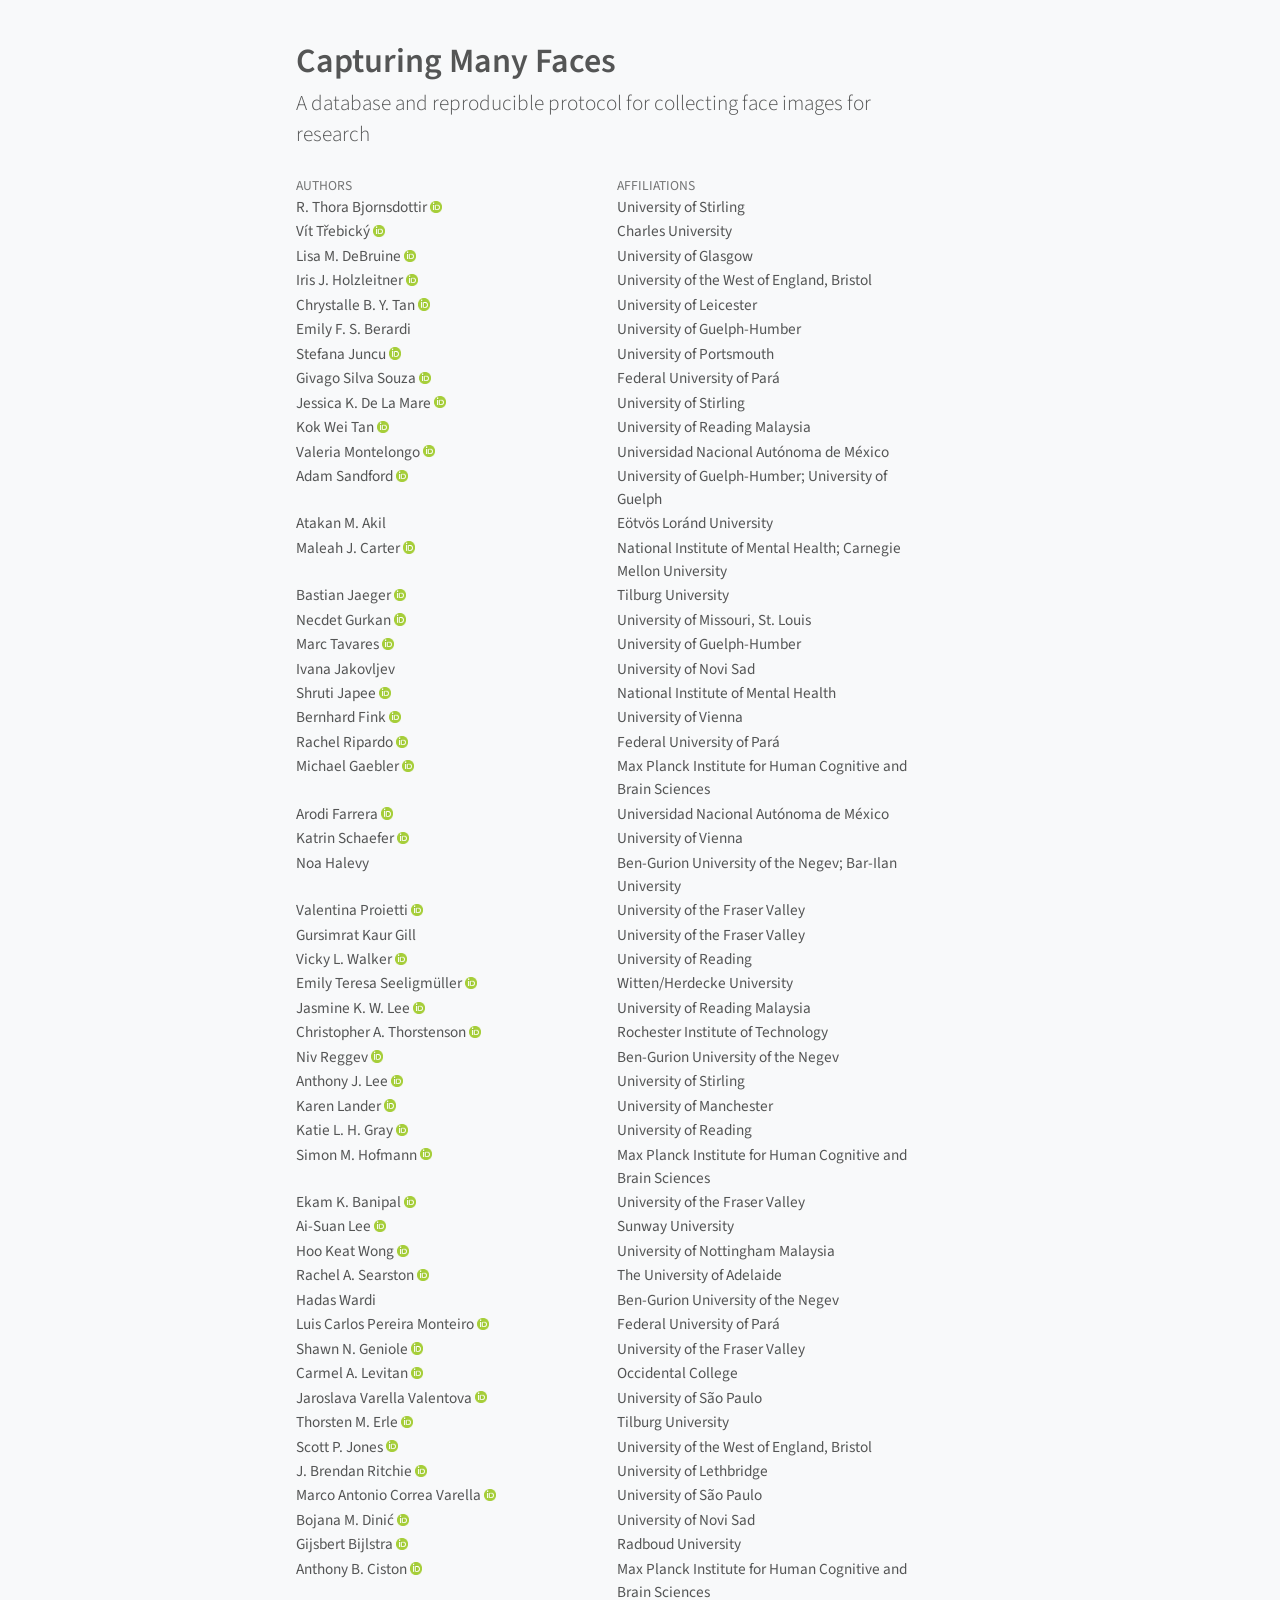
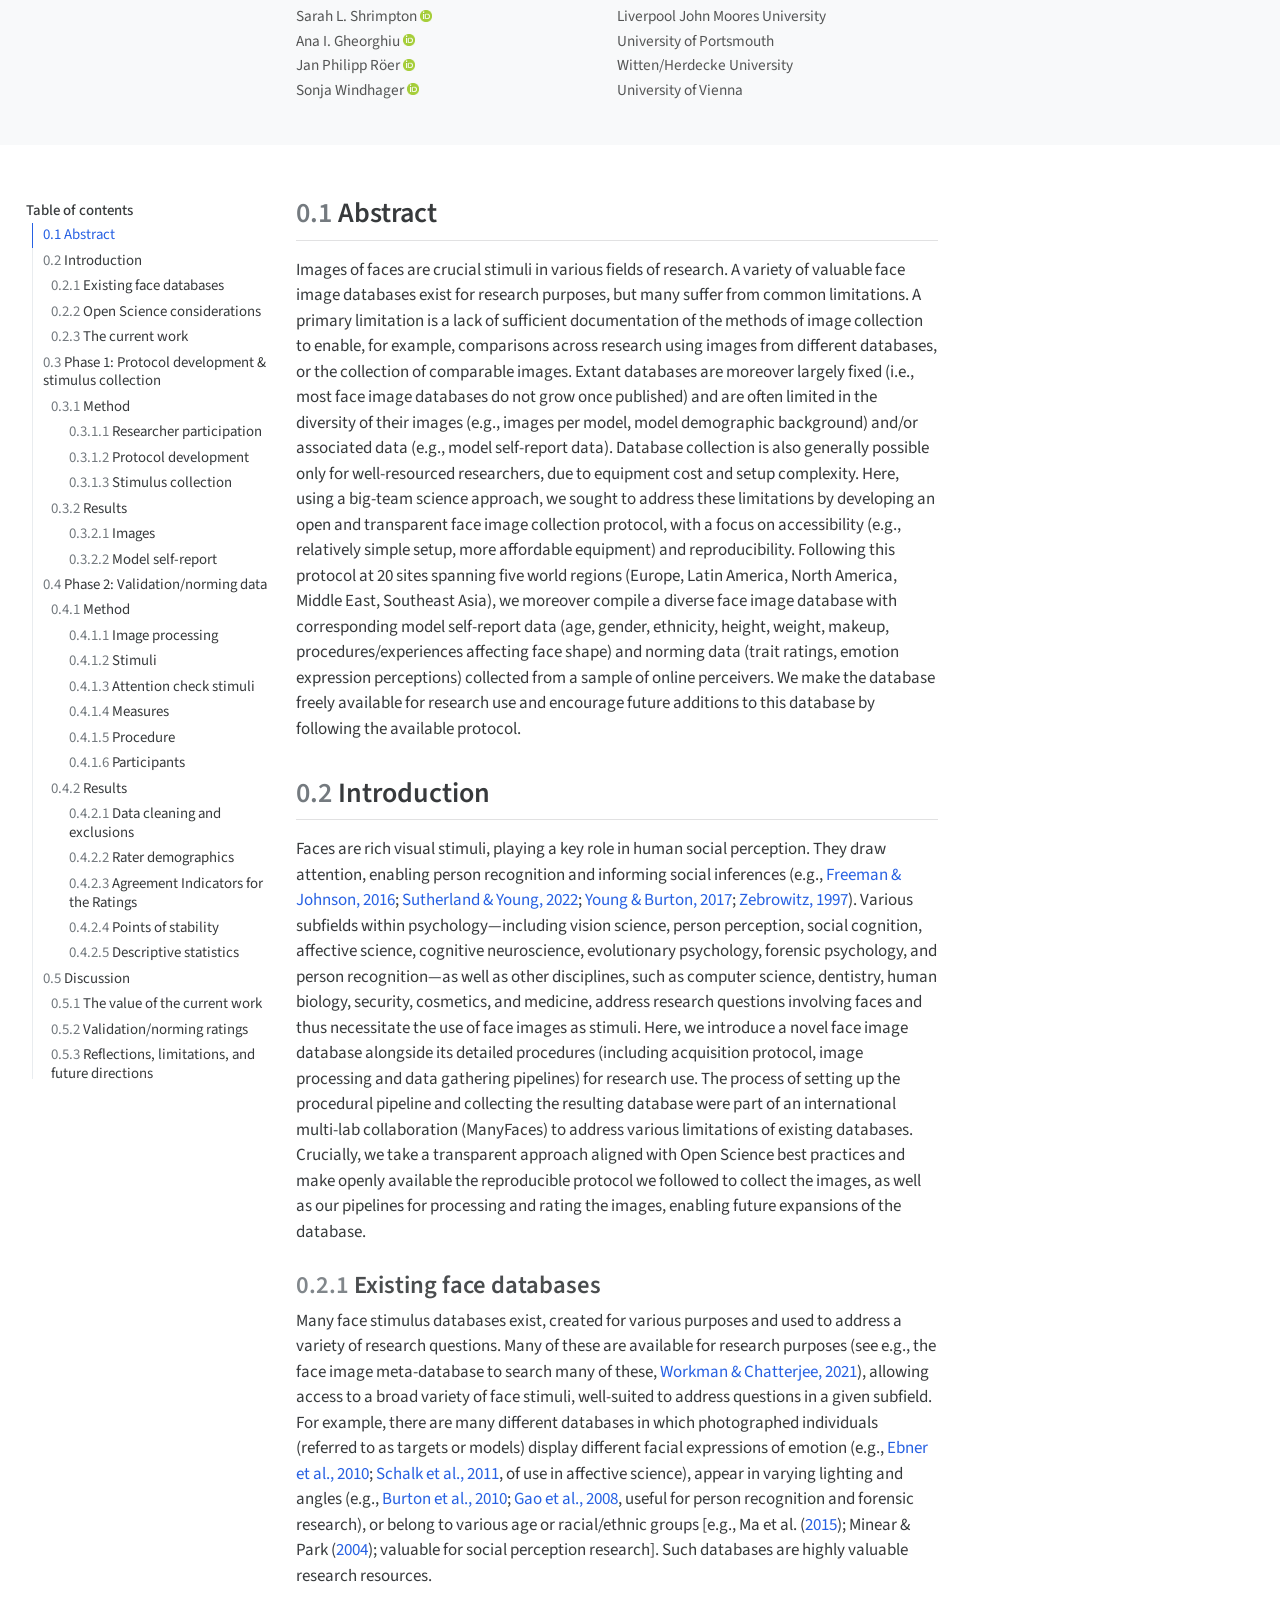
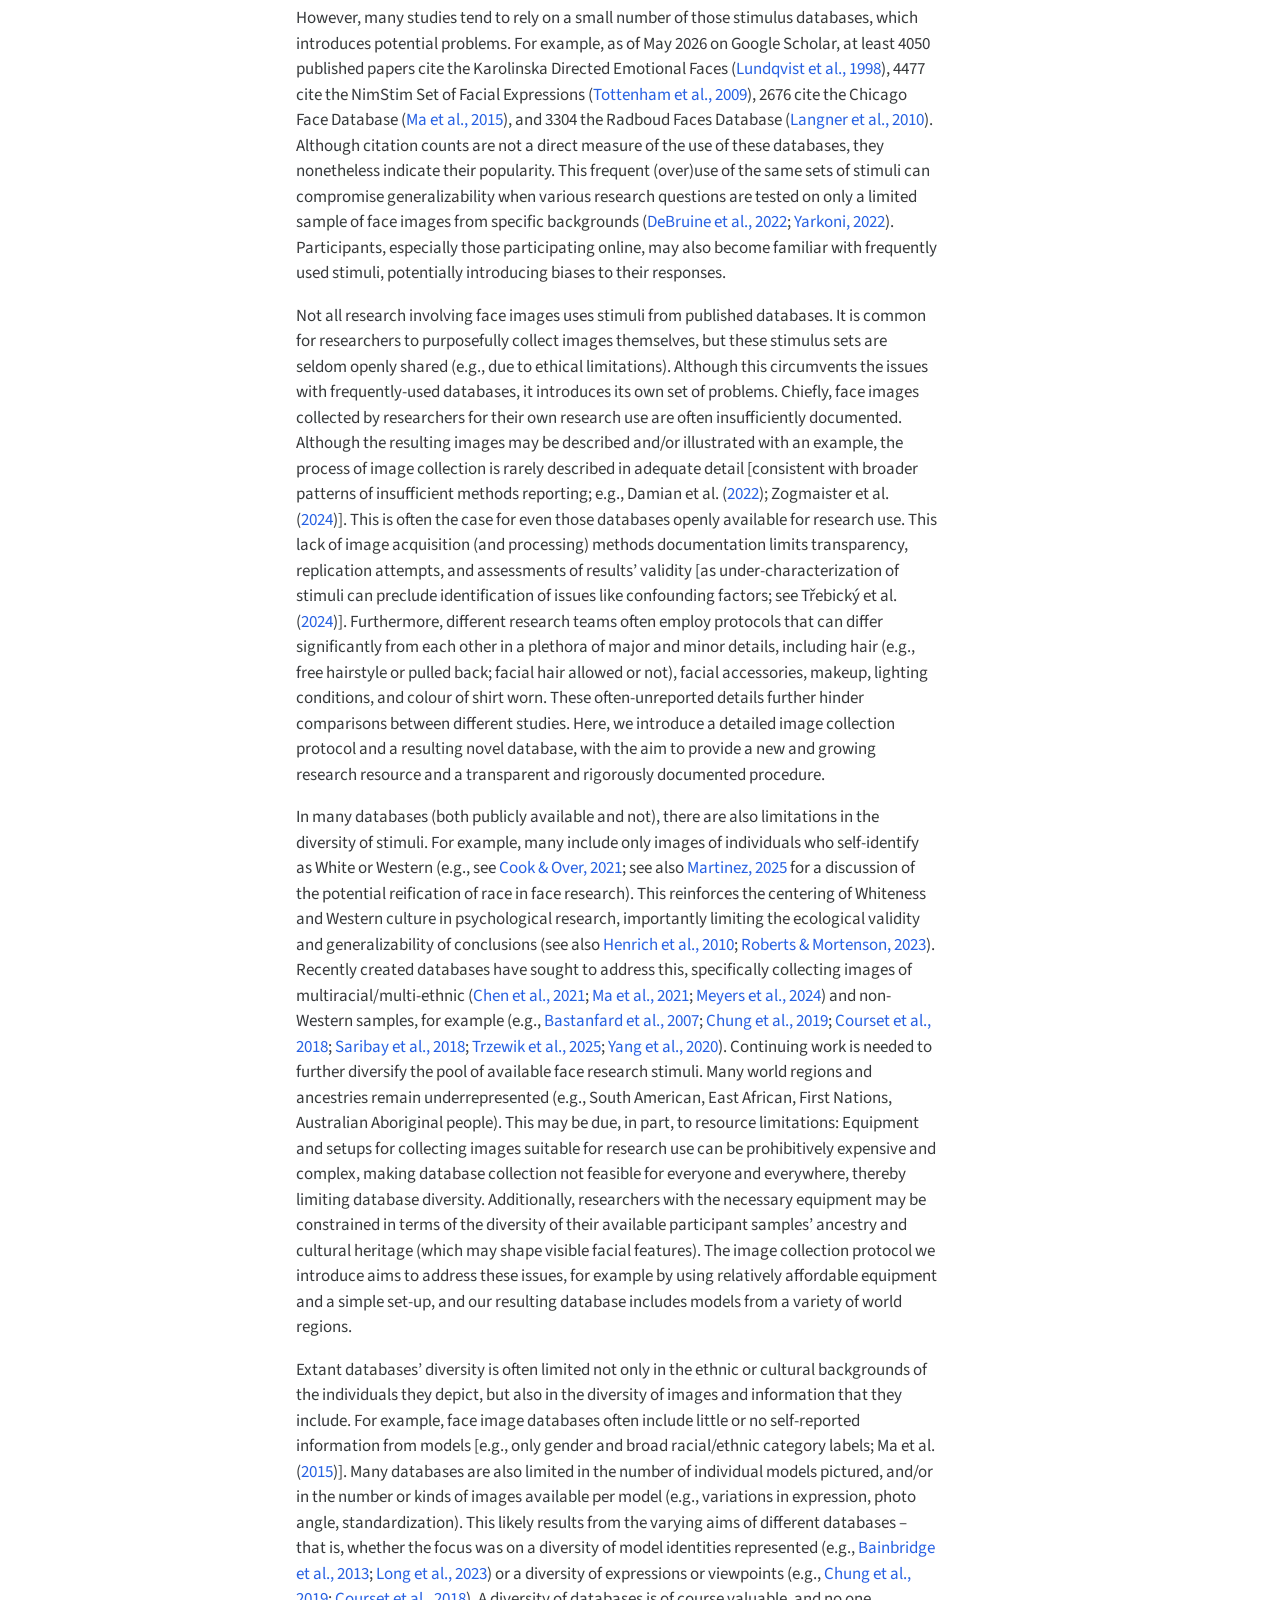
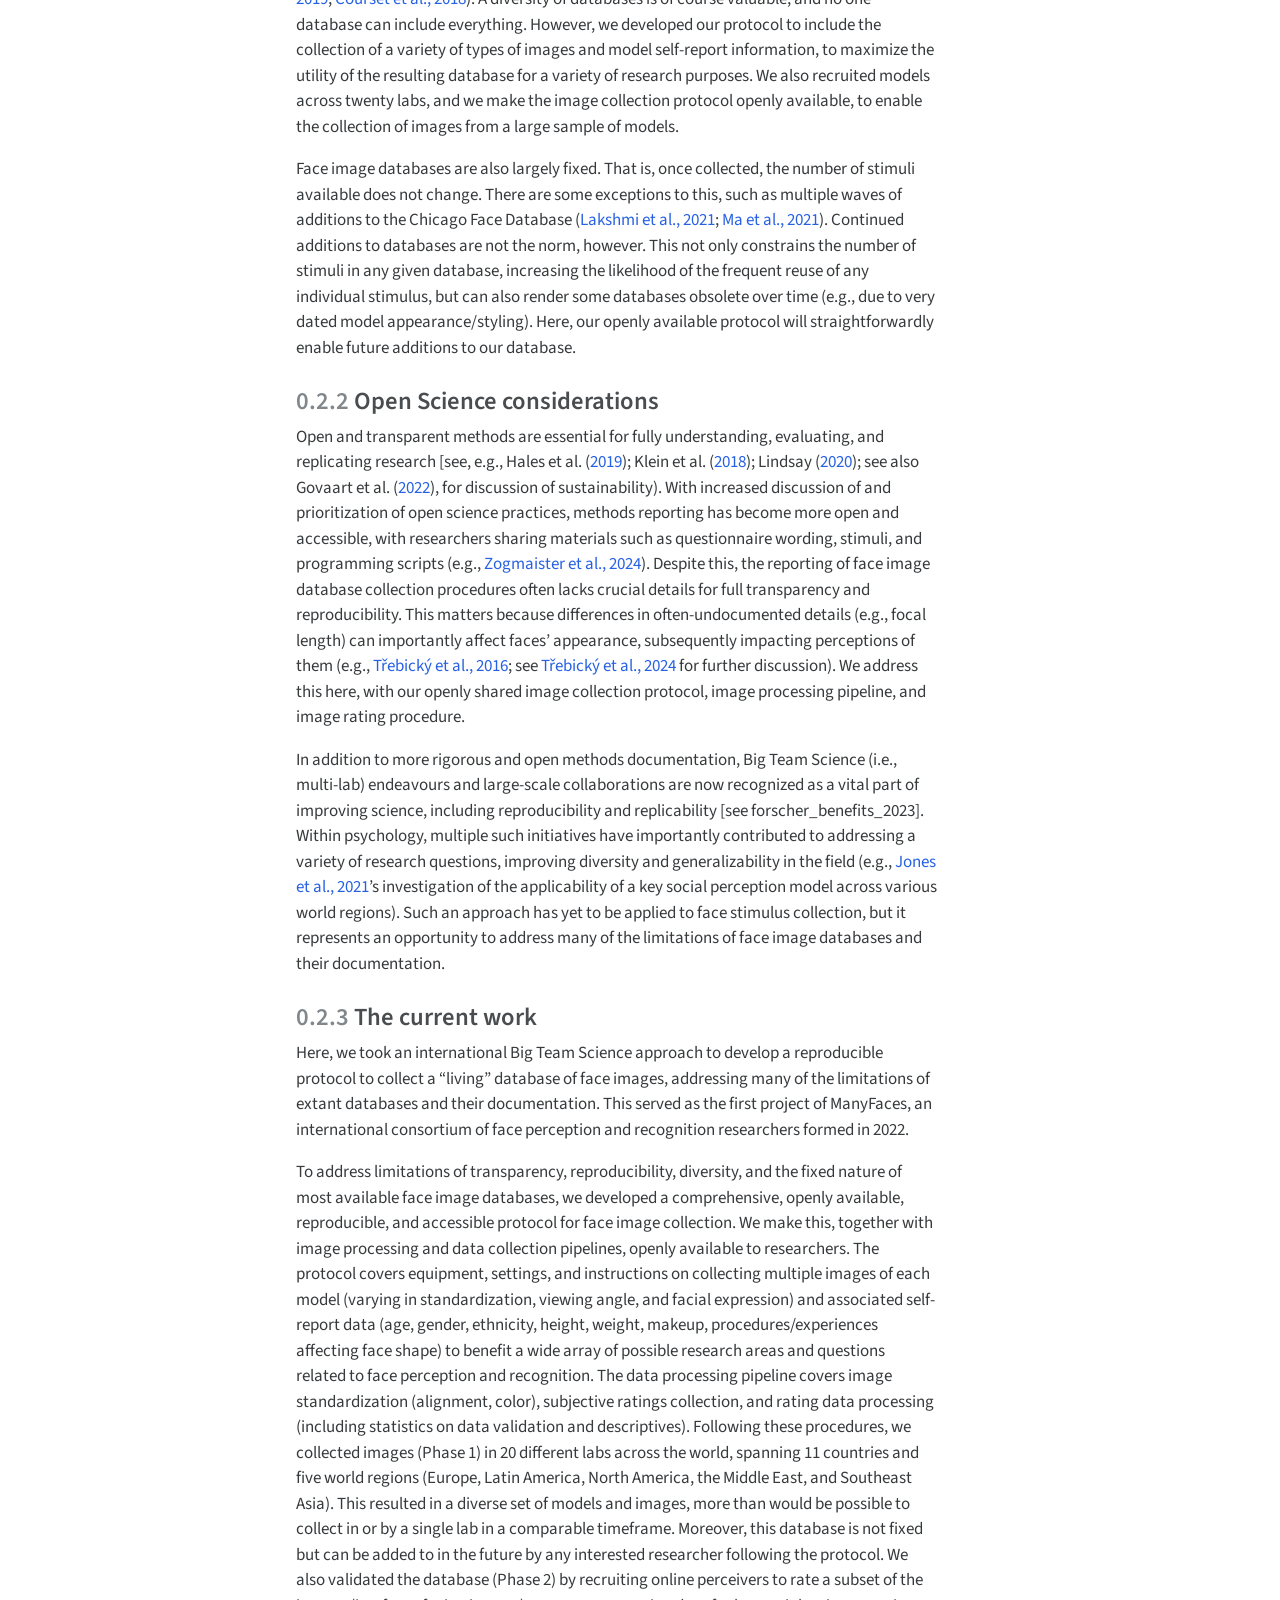
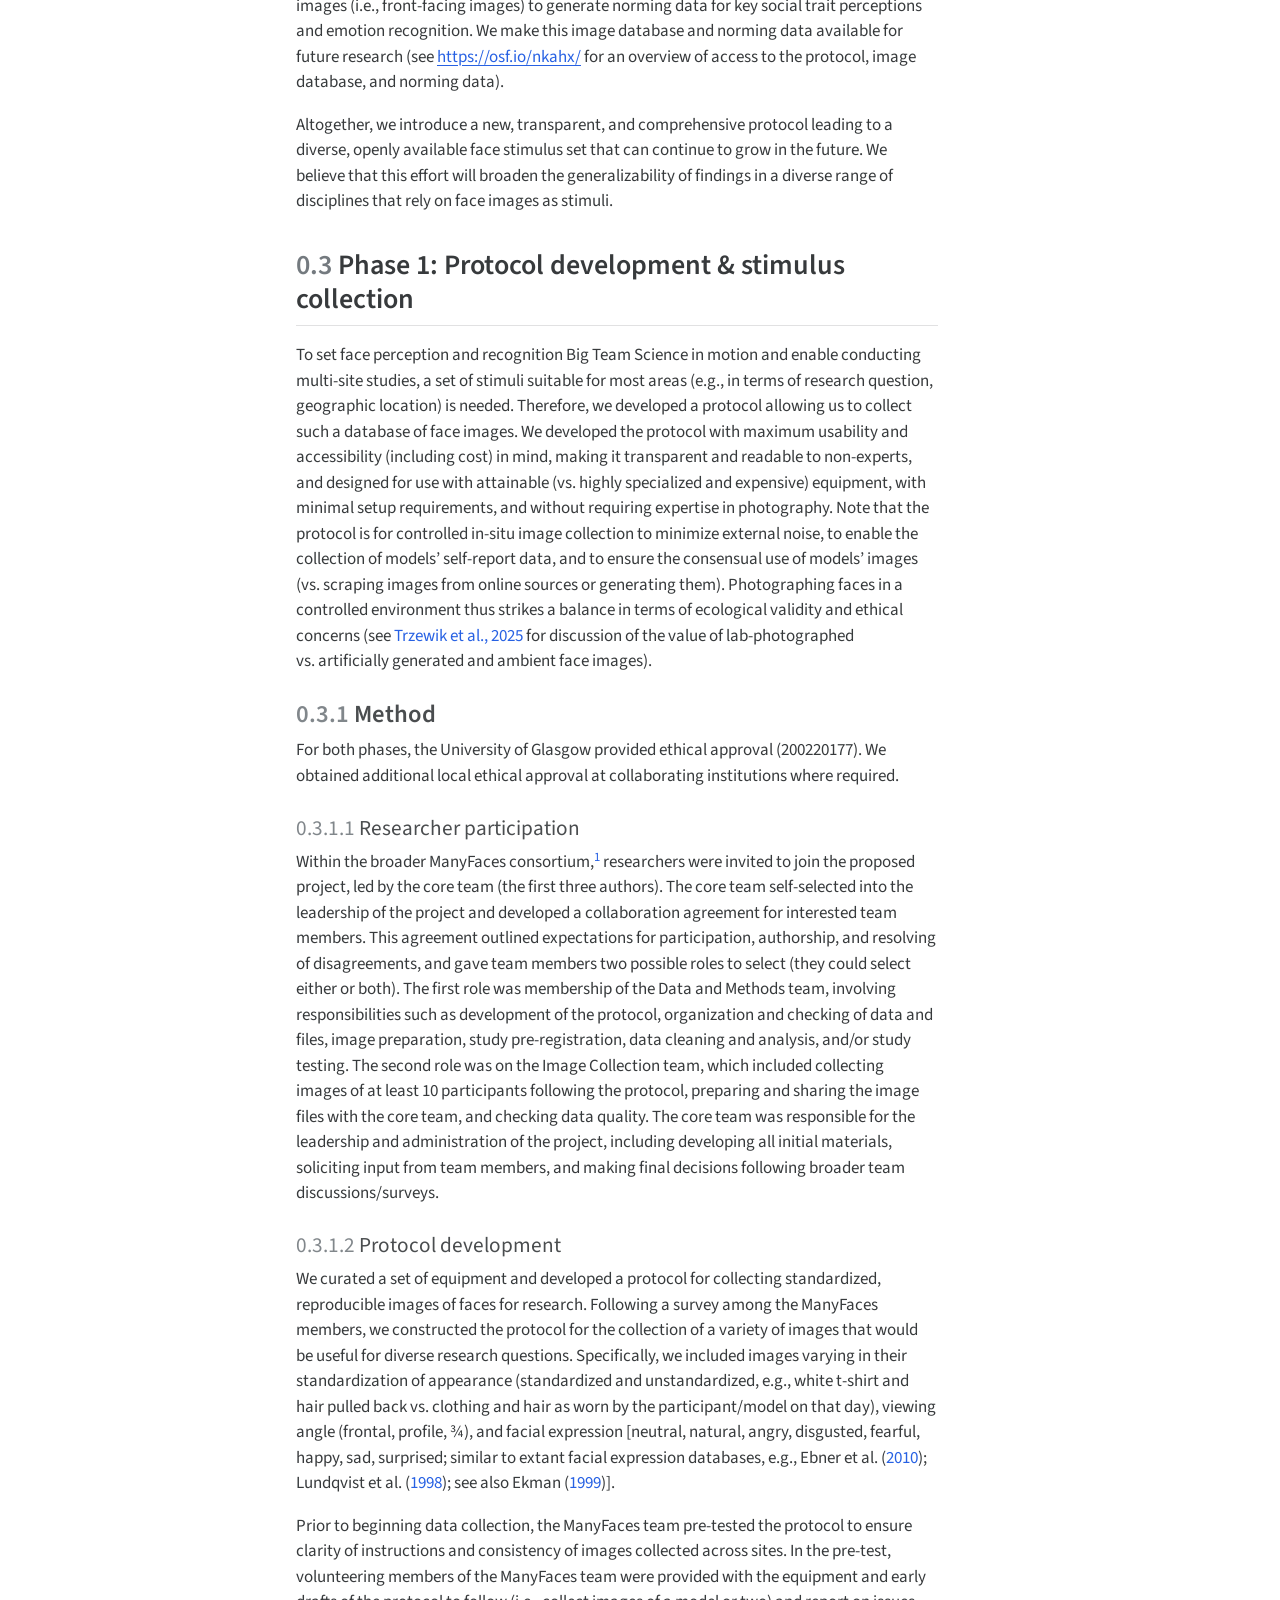
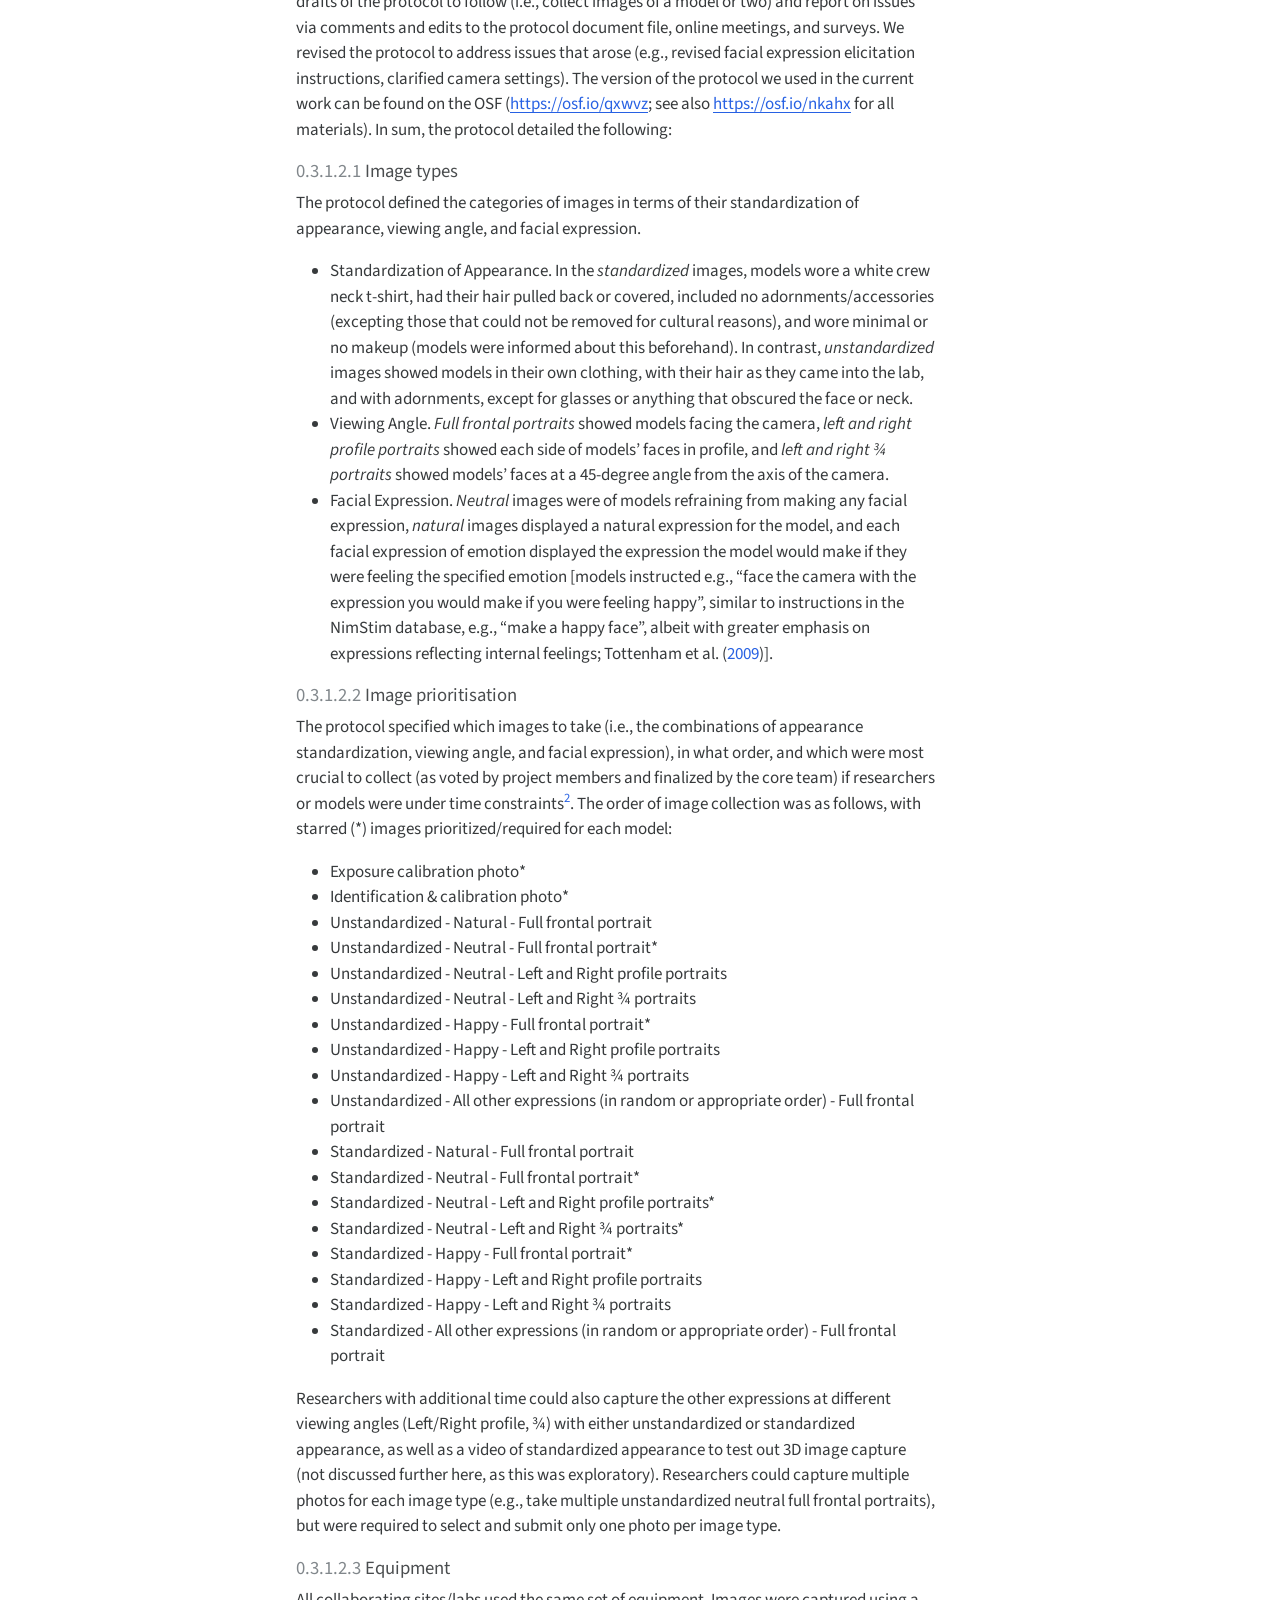
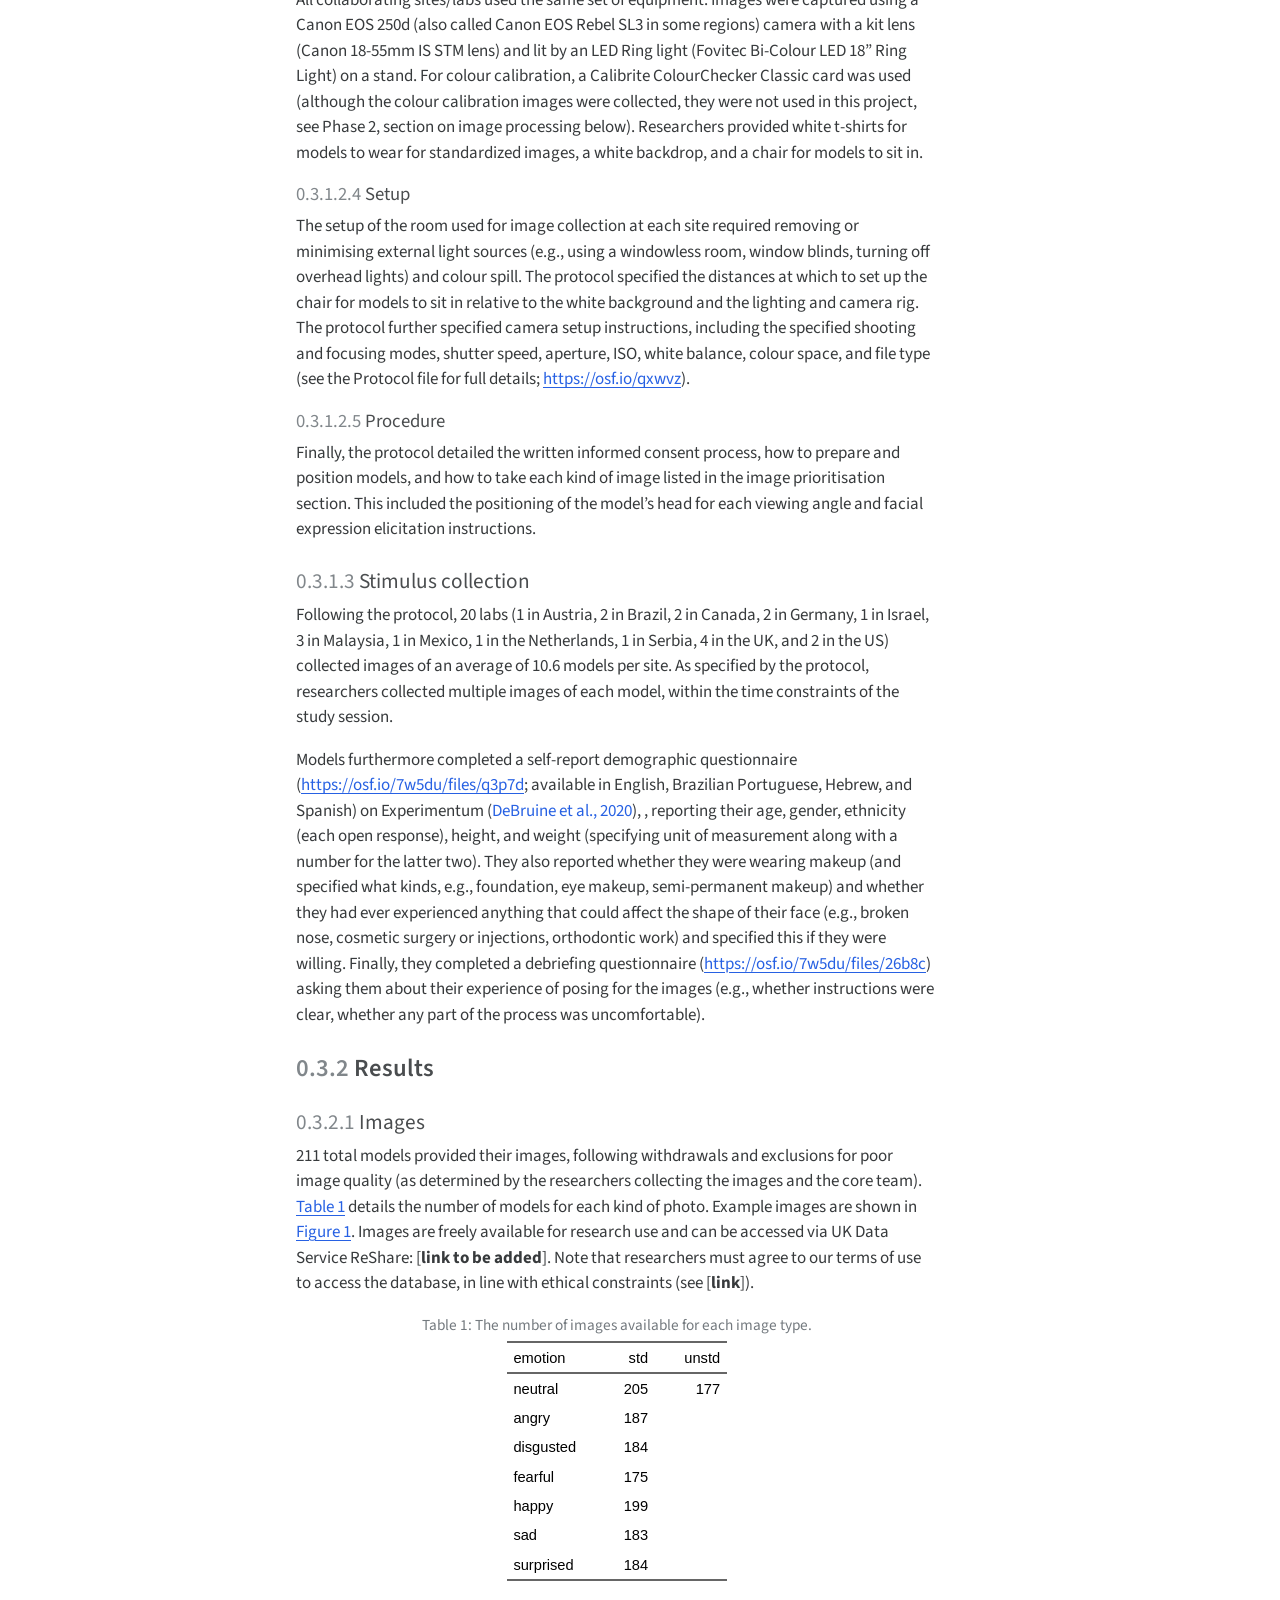
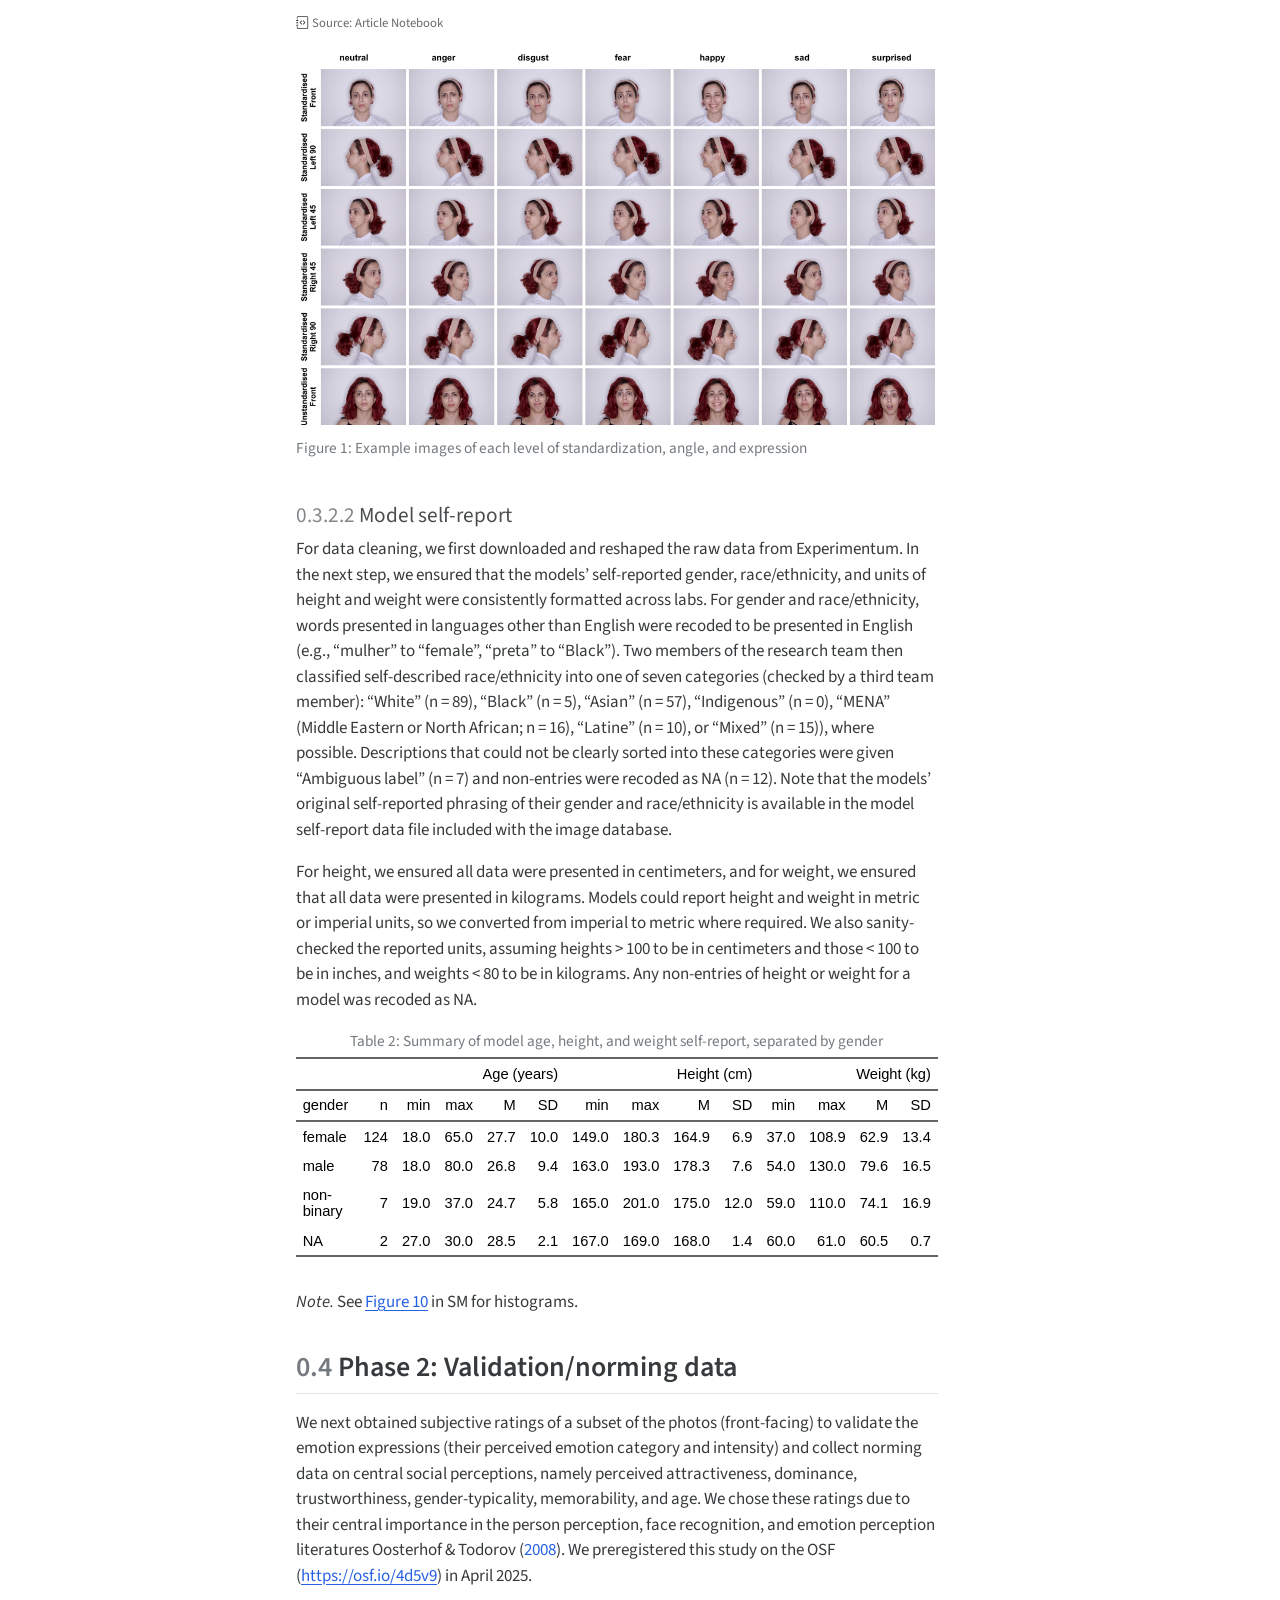
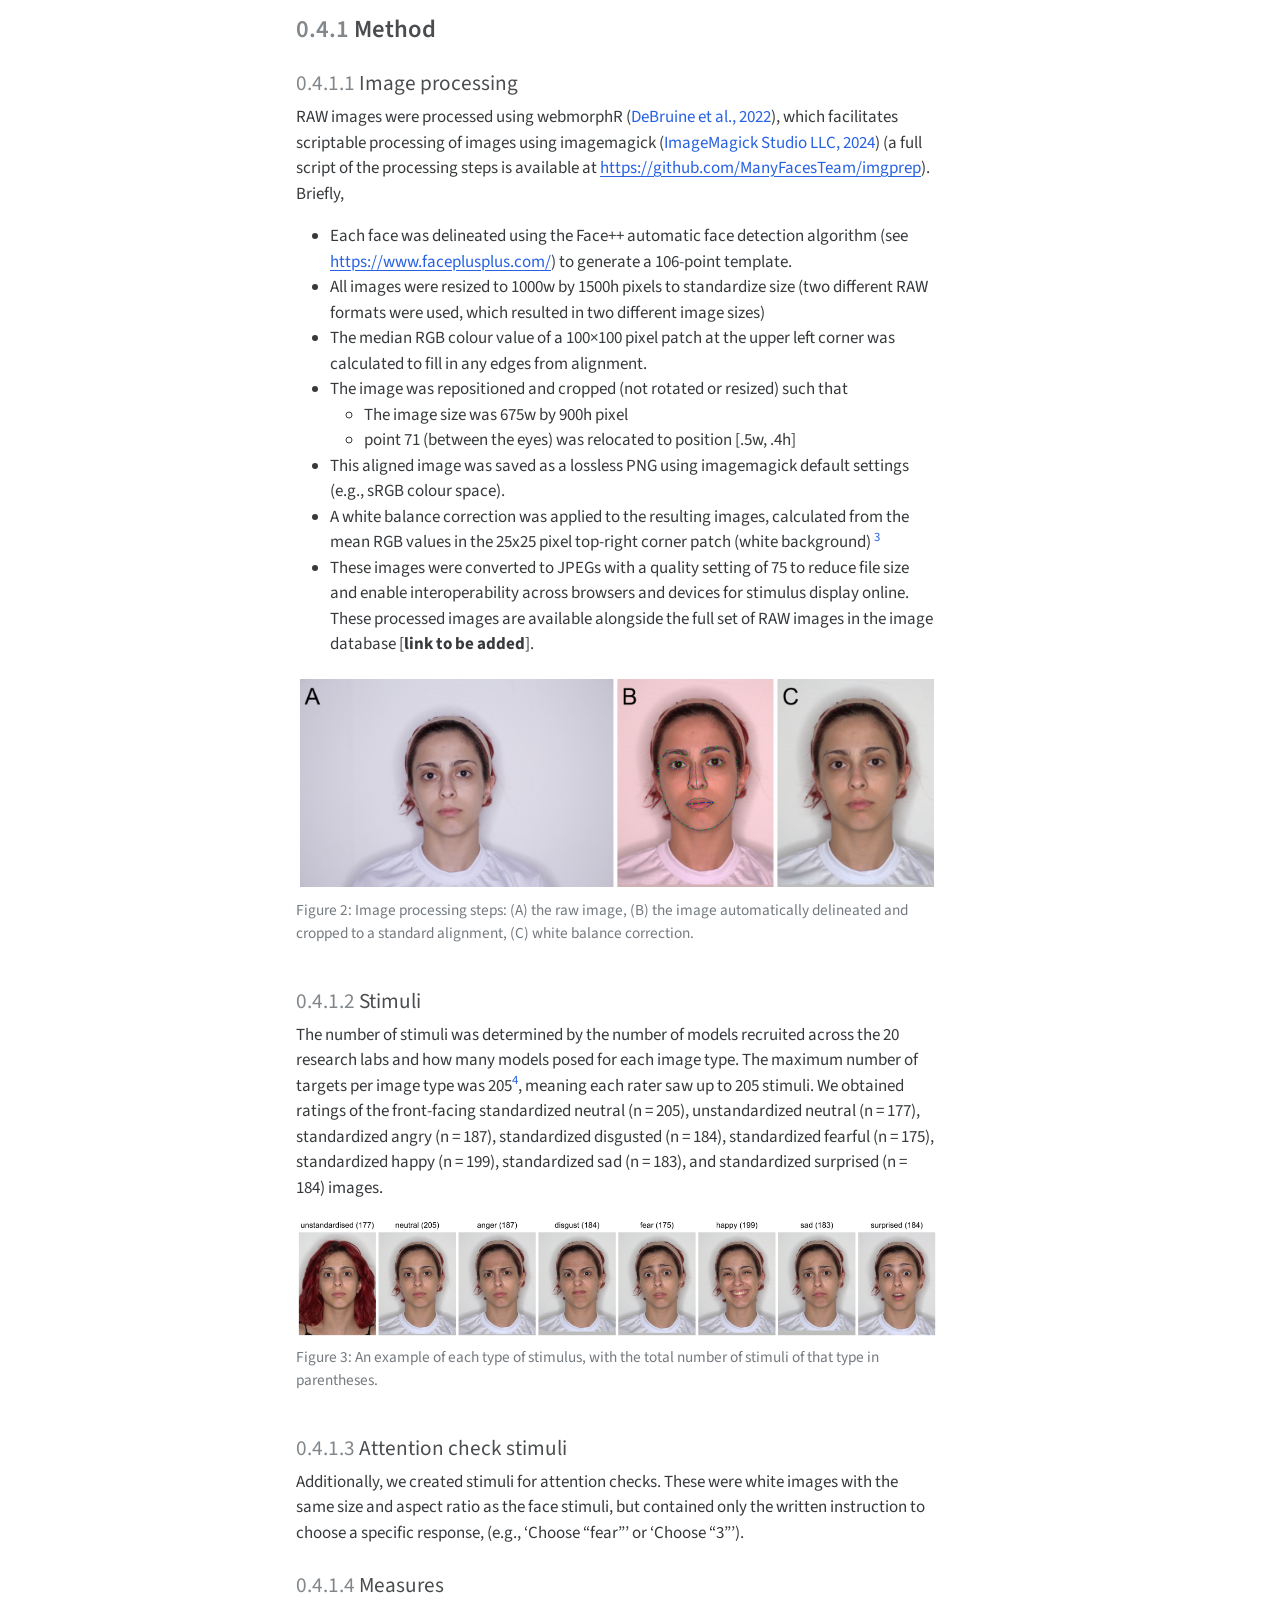
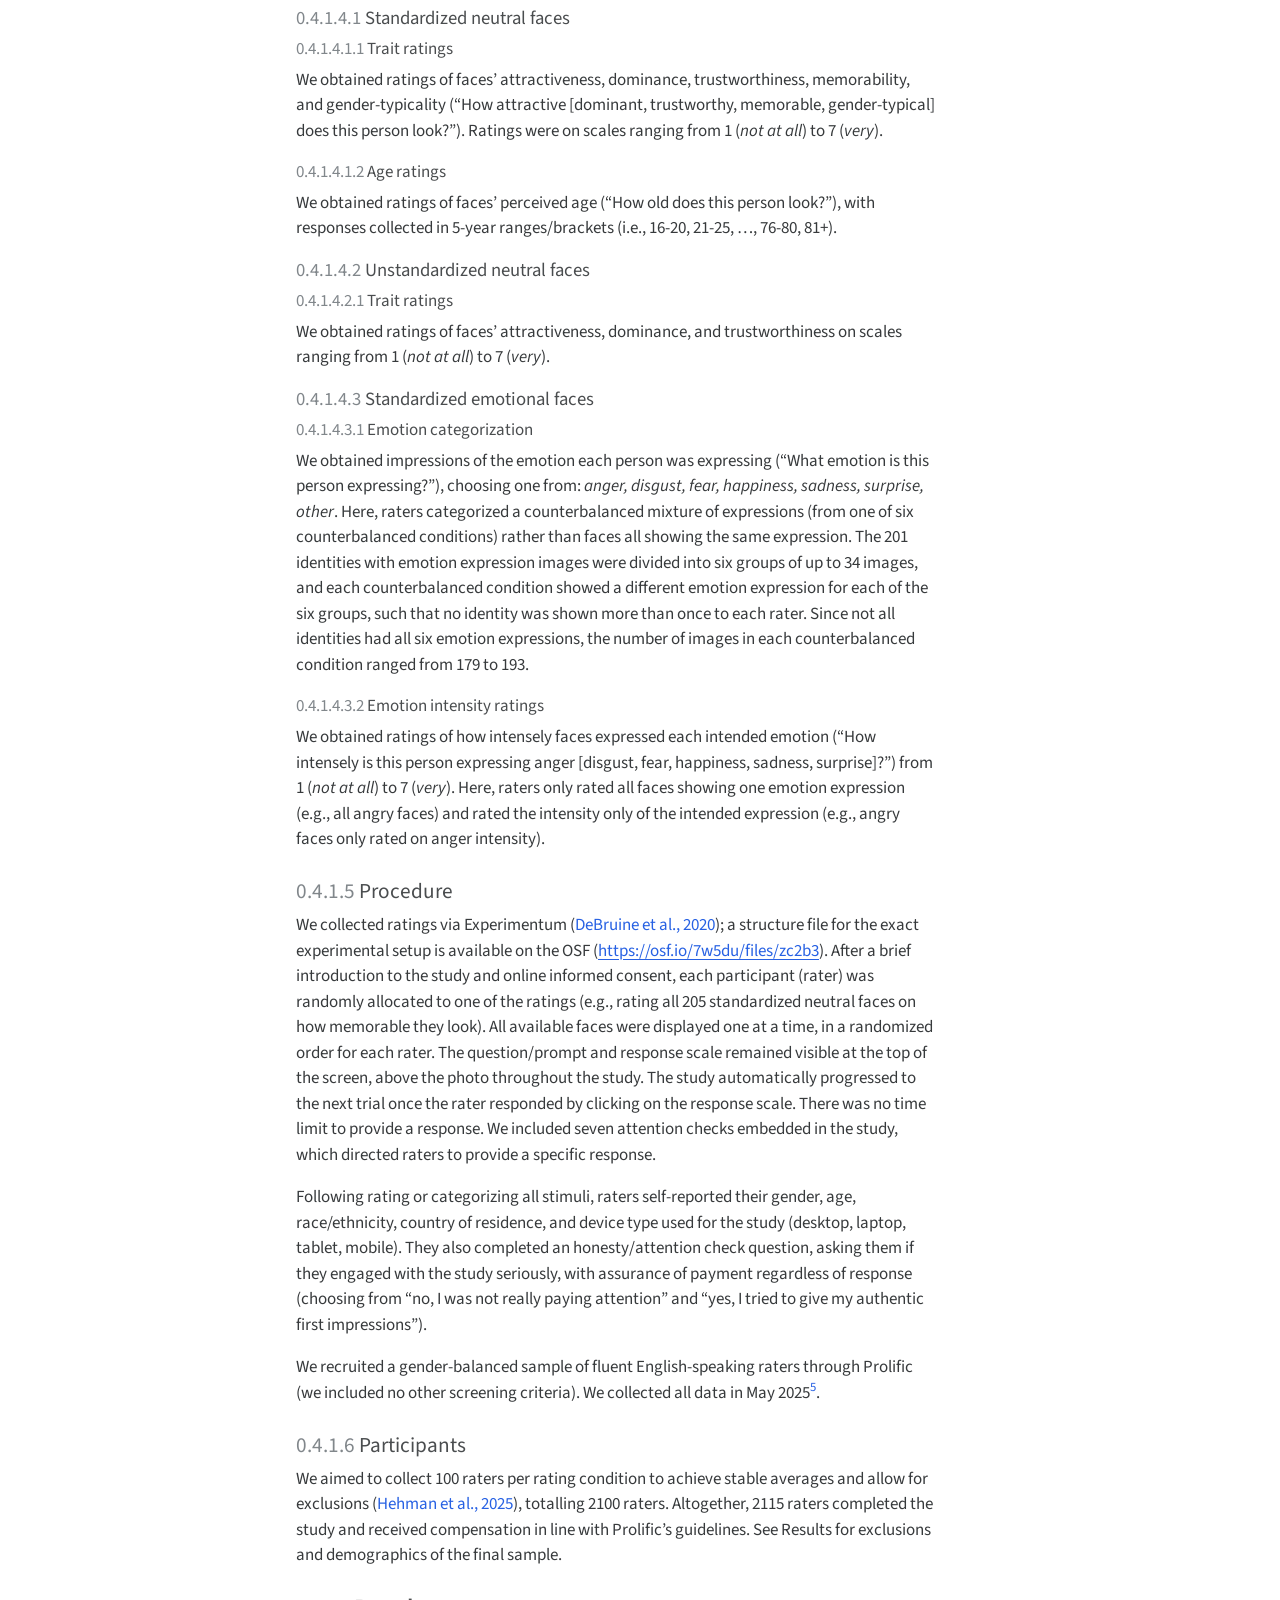
==== docs/index.html @ 5d181392 "debugging render issues, removed table subcaptions for now" ====
<!DOCTYPE html>
<html xmlns="http://www.w3.org/1999/xhtml" lang="en" xml:lang="en"><head>

<meta charset="utf-8">
<meta name="generator" content="quarto-1.7.31">

<meta name="viewport" content="width=device-width, initial-scale=1.0, user-scalable=yes">


<title>Capturing Many Faces</title>
<style>
code{white-space: pre-wrap;}
span.smallcaps{font-variant: small-caps;}
div.columns{display: flex; gap: min(4vw, 1.5em);}
div.column{flex: auto; overflow-x: auto;}
div.hanging-indent{margin-left: 1.5em; text-indent: -1.5em;}
ul.task-list{list-style: none;}
ul.task-list li input[type="checkbox"] {
  width: 0.8em;
  margin: 0 0.8em 0.2em -1em; /* quarto-specific, see https://github.com/quarto-dev/quarto-cli/issues/4556 */ 
  vertical-align: middle;
}
/* CSS for citations */
div.csl-bib-body { }
div.csl-entry {
  clear: both;
  margin-bottom: 0em;
}
.hanging-indent div.csl-entry {
  margin-left:2em;
  text-indent:-2em;
}
div.csl-left-margin {
  min-width:2em;
  float:left;
}
div.csl-right-inline {
  margin-left:2em;
  padding-left:1em;
}
div.csl-indent {
  margin-left: 2em;
}</style>


<script src="site_libs/clipboard/clipboard.min.js"></script>
<script src="site_libs/quarto-html/quarto.js" type="module"></script>
<script src="site_libs/quarto-html/tabsets/tabsets.js" type="module"></script>
<script src="site_libs/quarto-html/popper.min.js"></script>
<script src="site_libs/quarto-html/tippy.umd.min.js"></script>
<script src="site_libs/quarto-html/anchor.min.js"></script>
<link href="site_libs/quarto-html/tippy.css" rel="stylesheet">
<link href="site_libs/quarto-html/quarto-syntax-highlighting-e1a5c8363afafaef2c763b6775fbf3ca.css" rel="stylesheet" id="quarto-text-highlighting-styles">
<script src="site_libs/bootstrap/bootstrap.min.js"></script>
<link href="site_libs/bootstrap/bootstrap-icons.css" rel="stylesheet">
<link href="site_libs/bootstrap/bootstrap-8a894fcc3cb5e37eb5bf30def131be2f.min.css" rel="stylesheet" append-hash="true" id="quarto-bootstrap" data-mode="light">
<script src="site_libs/quarto-contrib/glightbox/glightbox.min.js"></script>
<link href="site_libs/quarto-contrib/glightbox/glightbox.min.css" rel="stylesheet">
<link href="site_libs/quarto-contrib/glightbox/lightbox.css" rel="stylesheet">
<script async="" src="https://hypothes.is/embed.js"></script>
<script>
  window.document.addEventListener("DOMContentLoaded", function (_event) {
    document.body.classList.add('hypothesis-enabled');
  });
</script>
<link href="site_libs/tabwid-1.1.3/tabwid.css" rel="stylesheet">
<script src="site_libs/tabwid-1.1.3/tabwid.js"></script>
<link href="site_libs/pagedtable-1.1/css/pagedtable.css" rel="stylesheet">
<script src="site_libs/pagedtable-1.1/js/pagedtable.js"></script>


<meta name="citation_title" content="Capturing Many Faces">
<meta name="citation_author" content="R. Thora Bjornsdottir">
<meta name="citation_author" content="Vít Třebický">
<meta name="citation_author" content="Lisa M. DeBruine">
<meta name="citation_author" content="Iris J. Holzleitner">
<meta name="citation_author" content="Chrystalle B. Y. Tan">
<meta name="citation_author" content="Emily F. S. Berardi">
<meta name="citation_author" content="Stefana Juncu">
<meta name="citation_author" content="Givago Silva Souza">
<meta name="citation_author" content="Jessica K. De La Mare">
<meta name="citation_author" content="Kok Wei Tan">
<meta name="citation_author" content="Valeria Montelongo">
<meta name="citation_author" content="Adam Sandford">
<meta name="citation_author" content="Atakan M. Akil">
<meta name="citation_author" content="Maleah J. Carter">
<meta name="citation_author" content="Bastian Jaeger">
<meta name="citation_author" content="Necdet Gurkan">
<meta name="citation_author" content="Marc Tavares">
<meta name="citation_author" content="Ivana Jakovljev">
<meta name="citation_author" content="Shruti Japee">
<meta name="citation_author" content="Bernhard Fink">
<meta name="citation_author" content="Rachel Ripardo">
<meta name="citation_author" content="Michael Gaebler">
<meta name="citation_author" content="Arodi Farrera">
<meta name="citation_author" content="Katrin Schaefer">
<meta name="citation_author" content="Noa Halevy">
<meta name="citation_author" content="Valentina Proietti">
<meta name="citation_author" content="Gursimrat Kaur Gill">
<meta name="citation_author" content="Vicky L. Walker">
<meta name="citation_author" content="Emily Teresa Seeligmüller">
<meta name="citation_author" content="Jasmine K. W. Lee">
<meta name="citation_author" content="Christopher A. Thorstenson">
<meta name="citation_author" content="Niv Reggev">
<meta name="citation_author" content="Anthony J. Lee">
<meta name="citation_author" content="Karen Lander">
<meta name="citation_author" content="Katie L. H. Gray">
<meta name="citation_author" content="Simon M. Hofmann">
<meta name="citation_author" content="Ekam K. Banipal">
<meta name="citation_author" content="Ai-Suan Lee">
<meta name="citation_author" content="Hoo Keat Wong">
<meta name="citation_author" content="Rachel A. Searston">
<meta name="citation_author" content="Hadas Wardi">
<meta name="citation_author" content="Luis Carlos Pereira Monteiro">
<meta name="citation_author" content="Shawn N. Geniole">
<meta name="citation_author" content="Carmel A. Levitan">
<meta name="citation_author" content="Jaroslava Varella Valentova">
<meta name="citation_author" content="Thorsten M. Erle">
<meta name="citation_author" content="Scott P. Jones">
<meta name="citation_author" content="J. Brendan Ritchie">
<meta name="citation_author" content="Marco Antonio Correa Varella">
<meta name="citation_author" content="Bojana M. Dinić">
<meta name="citation_author" content="Gijsbert Bijlstra">
<meta name="citation_author" content="Anthony B. Ciston">
<meta name="citation_author" content="Sarah L. Shrimpton">
<meta name="citation_author" content="Ana I. Gheorghiu">
<meta name="citation_author" content="Jan Philipp Röer">
<meta name="citation_author" content="Sonja Windhager">
<meta name="citation_language" content="en">
<meta name="citation_reference" content="citation_title=Handbook of cognition and emotion;,citation_author=P. Ekman;,citation_editor=Tim Dalgleish;,citation_editor=Mick J. Power;,citation_publication_date=1999;,citation_cover_date=1999;,citation_year=1999;,citation_inbook_title=undefined;">
<meta name="citation_reference" content="citation_title=ImageMagick;,citation_author=ImageMagick Studio LLC;,citation_publication_date=2024-01-04;,citation_cover_date=2024-01-04;,citation_year=2024;,citation_fulltext_html_url=https://imagemagick.org;">
<meta name="citation_reference" content="citation_title=Why is the literature on first impressions so focused on White faces?;,citation_abstract=We spontaneously attribute to strangers a wide variety of character traits based on their facial appearance. While these first impressions have little or no basis in reality, they exert a strong influence over our behaviour. Cognitive scientists have revealed a great deal about first impressions from faces including their factor structure, the cues on which they are based, the neurocognitive mechanisms responsible, and their developmental trajectory. In this field, authors frequently strive to remove as much ethnic variability from stimulus sets as possible. Typically, this convention means that participants are asked to judge the likely traits of White faces only. In the present article, we consider four possible reasons for the lack of facial diversity in this literature and find that it is unjustified. Next, we illustrate how the focus on White faces has undermined scientific efforts to understand first impressions from faces and argue that it reinforces socially regressive ideas about “race” and status. We go on to articulate our concern that opportunities may be lost to leverage the knowledge derived from the study of first impressions against the dire consequences of prejudice and discrimination. Finally, we highlight some promising developments in the field.;,citation_author=Richard Cook;,citation_author=Harriet Over;,citation_publication_date=2021-09;,citation_cover_date=2021-09;,citation_year=2021;,citation_fulltext_html_url=https://royalsocietypublishing.org/doi/10.1098/rsos.211146;,citation_issue=9;,citation_doi=10.1098/rsos.211146;,citation_issn=2054-5703;,citation_volume=8;,citation_journal_title=Royal Society Open Science;">
<meta name="citation_reference" content="citation_title=To which world regions does the valence–dominance model of social perception apply?;,citation_abstract=Over the past 10 years, Oosterhof and Todorov’s valence–dominance model has emerged as the most prominent account of how people evaluate faces on social dimensions. In this model, two dimensions (valence and dominance) underpin social judgements of faces. Because this model has primarily been developed and tested in Western regions, it is unclear whether these findings apply to other regions. We addressed this question by replicating Oosterhof and Todorov’s methodology across 11 world regions, 41 countries and 11,570 participants. When we used Oosterhof and Todorov’s original analysis strategy, the valence–dominance model generalized across regions. When we used an alternative methodology to allow for correlated dimensions, we observed much less generalization. Collectively, these results suggest that, while the valence–dominance model generalizes very well across regions when dimensions are forced to be orthogonal, regional differences are revealed when we use different extraction methods and correlate and rotate the dimension reduction solution.;,citation_author=Benedict C Jones;,citation_author=Lisa M DeBruine;,citation_author=Jessica K. Flake;,citation_author=Marco Tullio Liuzza;,citation_author=Jan Antfolk;,citation_author=Nwadiogo C. Arinze;,citation_author=Izuchukwu L. G. Ndukaihe;,citation_author=Nicholas G. Bloxsom;,citation_author=Savannah C. Lewis;,citation_author=Francesco Foroni;,citation_author=Megan L. Willis;,citation_author=Carmelo P. Cubillas;,citation_author=Miguel A. Vadillo;,citation_author=Enrique Turiegano;,citation_author=Michael Gilead;,citation_author=Almog Simchon;,citation_author=S. Adil Saribay;,citation_author=Nicholas C. Owsley;,citation_author=Chaning Jang;,citation_author=Georgina Mburu;,citation_author=Dustin P. Calvillo;,citation_author=Anna Wlodarczyk;,citation_author=Yue Qi;,citation_author=Kris Ariyabuddhiphongs;,citation_author=Somboon Jarukasemthawee;,citation_author=Harry Manley;,citation_author=Panita Suavansri;,citation_author=Nattasuda Taephant;,citation_author=Ryan M. Stolier;,citation_author=Thomas R. Evans;,citation_author=Judson Bonick;,citation_author=Jan W. Lindemans;,citation_author=Logan F. Ashworth;,citation_author=Amanda C. Hahn;,citation_author=Coralie Chevallier;,citation_author=Aycan Kapucu;,citation_author=Aslan Karaaslan;,citation_author=Juan David Leongómez;,citation_author=Oscar R. Sánchez;,citation_author=Eugenio Valderrama;,citation_author=Milena Vásquez-Amézquita;,citation_author=Nandor Hajdu;,citation_author=Balazs Aczel;,citation_author=Peter Szecsi;,citation_author=Michael Andreychik;,citation_author=Erica D. Musser;,citation_author=Carlota Batres;,citation_author=Chuan-Peng Hu;,citation_author=Qing-Lan Liu;,citation_author=Nicole Legate;,citation_author=Leigh Ann Vaughn;,citation_author=Krystian Barzykowski;,citation_author=Karolina Golik;,citation_author=Irina Schmid;,citation_author=Stefan Stieger;,citation_author=Richard Artner;,citation_author=Chiel Mues;,citation_author=Wolf Vanpaemel;,citation_author=Zhongqing Jiang;,citation_author=Qi Wu;,citation_author=Gabriela M. Marcu;,citation_author=Ian D. Stephen;,citation_author=Jackson G. Lu;,citation_author=Michael C. Philipp;,citation_author=Jack D. Arnal;,citation_author=Eric Hehman;,citation_author=Sally Y. Xie;,citation_author=William J. Chopik;,citation_author=Martin Seehuus;,citation_author=Soufian Azouaghe;,citation_author=Abdelkarim Belhaj;,citation_author=Jamal Elouafa;,citation_author=John P. Wilson;,citation_author=Elliott Kruse;,citation_author=Marietta Papadatou-Pastou;,citation_author=Anabel De La Rosa-Gómez;,citation_author=Alan E. Barba-Sánchez;,citation_author=Isaac González-Santoyo;,citation_author=Tsuyueh Hsu;,citation_author=Chun-Chia Kung;,citation_author=Hsiao-Hsin Wang;,citation_author=Jonathan B. Freeman;,citation_author=Dong Won Oh;,citation_author=Vidar Schei;,citation_author=Therese E. Sverdrup;,citation_author=Carmel A. Levitan;,citation_author=Corey L. Cook;,citation_author=Priyanka Chandel;,citation_author=Pratibha Kujur;,citation_author=Arti Parganiha;,citation_author=Noorshama Parveen;,citation_author=Atanu Kumar Pati;,citation_author=Sraddha Pradhan;,citation_author=Margaret M. Singh;,citation_author=Babita Pande;,citation_author=Jozef Bavolar;,citation_author=Pavol Kačmár;,citation_author=Ilya Zakharov;,citation_author=Sara Álvarez-Solas;,citation_author=Ernest Baskin;,citation_author=Martin Thirkettle;,citation_author=Kathleen Schmidt;,citation_author=Cody D. Christopherson;,citation_author=Trinity Leonis;,citation_author=Jordan W. Suchow;,citation_author=Jonas K. Olofsson;,citation_author=Teodor Jernsäther;,citation_author=Ai-Suan Lee;,citation_author=Jennifer L. Beaudry;,citation_author=Taylor D. Gogan;,citation_author=Julian A. Oldmeadow;,citation_author=Benjamin Balas;,citation_author=Laura M. Stevens;,citation_author=Melissa F. Colloff;,citation_author=Heather D. Flowe;,citation_author=Sami Gülgöz;,citation_author=Mark J. Brandt;,citation_author=Karlijn Hoyer;,citation_author=Bastian Jaeger;,citation_author=Dongning Ren;,citation_author=Willem W. A. Sleegers;,citation_author=Joeri Wissink;,citation_author=Gwenaël Kaminski;,citation_author=Victoria A. Floerke;,citation_author=Heather L. Urry;,citation_author=Sau-Chin Chen;,citation_author=Gerit Pfuhl;,citation_author=Zahir Vally;,citation_author=Dana M. Basnight-Brown;,citation_author=Hans I. Jzerman;,citation_author=Elisa Sarda;,citation_author=Lison Neyroud;,citation_author=Touhami Badidi;,citation_author=Nicolas Linden;,citation_author=Chrystalle B. Y. Tan;,citation_author=Vanja Kovic;,citation_author=Waldir Sampaio;,citation_author=Paulo Ferreira;,citation_author=Diana Santos;,citation_author=Debora I. Burin;,citation_author=Gwendolyn Gardiner;,citation_author=John Protzko;,citation_author=Christoph Schild;,citation_author=Karolina A. Ścigała;,citation_author=Ingo Zettler;,citation_author=Erin M. O’Mara Kunz;,citation_author=Daniel Storage;,citation_author=Fieke M. A. Wagemans;,citation_author=Blair Saunders;,citation_author=Miroslav Sirota;,citation_author=Guyan V. Sloane;,citation_author=Tiago J. S. Lima;,citation_author=Kim Uittenhove;,citation_author=Evie Vergauwe;,citation_author=Katarzyna Jaworska;,citation_author=Julia Stern;,citation_author=Karl Ask;,citation_author=Casper J. J. Zyl;,citation_author=Anita Körner;,citation_author=Sophia C. Weissgerber;,citation_author=Jordane Boudesseul;,citation_author=Fernando Ruiz-Dodobara;,citation_author=Kay L. Ritchie;,citation_author=Nicholas M. Michalak;,citation_author=Khandis R. Blake;,citation_author=David White;,citation_author=Alasdair R. Gordon-Finlayson;,citation_author=Michele Anne;,citation_author=Steve M. J. Janssen;,citation_author=Kean Mun Lee;,citation_author=Tonje K. Nielsen;,citation_author=Christian K. Tamnes;,citation_author=Janis H. Zickfeld;,citation_author=Anna Dalla Rosa;,citation_author=Michelangelo Vianello;,citation_author=Ferenc Kocsor;,citation_author=Luca Kozma;,citation_author=Ádám Putz;,citation_author=Patrizio Tressoldi;,citation_author=Natalia Irrazabal;,citation_author=Armand Chatard;,citation_author=Samuel Lins;,citation_author=Isabel R. Pinto;,citation_author=Johannes Lutz;,citation_author=Matus Adamkovic;,citation_author=Peter Babincak;,citation_author=Gabriel Baník;,citation_author=Ivan Ropovik;,citation_author=Vinet Coetzee;,citation_author=Barnaby J. W. Dixson;,citation_author=Gianni Ribeiro;,citation_author=Kim Peters;,citation_author=Niklas K. Steffens;,citation_author=Kok Wei Tan;,citation_author=Christopher A. Thorstenson;,citation_author=Ana Maria Fernandez;,citation_author=Rafael M. C. S. Hsu;,citation_author=Jaroslava V. Valentova;,citation_author=Marco A. C. Varella;,citation_author=Nadia S. Corral-Frías;,citation_author=Martha Frías-Armenta;,citation_author=Javad Hatami;,citation_author=Arash Monajem;,citation_author=MohammadHasan Sharifian;,citation_author=Brooke Frohlich;,citation_author=Hause Lin;,citation_author=Michael Inzlicht;,citation_author=Ravin Alaei;,citation_author=Nicholas O. Rule;,citation_author=Claus Lamm;,citation_author=Ekaterina Pronizius;,citation_author=Martin Voracek;,citation_author=Jerome Olsen;,citation_author=Erik Mac Giolla;,citation_author=Aysegul Akgoz;,citation_author=Asil A. Özdoğru;,citation_author=Matthew T. Crawford;,citation_author=Brooke Bennett-Day;,citation_author=Monica A. Koehn;,citation_author=Ceylan Okan;,citation_author=Tripat Gill;,citation_author=Jeremy K. Miller;,citation_author=Yarrow Dunham;,citation_author=Xin Yang;,citation_author=Sinan Alper;,citation_author=Martha Lucia Borras-Guevara;,citation_author=Sun Jun Cai;,citation_author=Dong Tiantian;,citation_author=Alexander F. Danvers;,citation_author=David R. Feinberg;,citation_author=Marie M. Armstrong;,citation_author=Eva Gilboa-Schechtman;,citation_author=Randy J. McCarthy;,citation_author=Jose Antonio Muñoz-Reyes;,citation_author=Pablo Polo;,citation_author=Victor K. M. Shiramazu;,citation_author=Wen-Jing Yan;,citation_author=Lilian Carvalho;,citation_author=Patrick S. Forscher;,citation_author=Christopher R. Chartier;,citation_author=Nicholas A. Coles;,citation_publication_date=2021-01;,citation_cover_date=2021-01;,citation_year=2021;,citation_fulltext_html_url=https://www.nature.com/articles/s41562-020-01007-2;,citation_issue=1;,citation_doi=10.1038/s41562-020-01007-2;,citation_issn=2397-3374;,citation_volume=5;,citation_journal_title=Nature Human Behaviour;,citation_publisher=Nature Publishing Group;">
<meta name="citation_reference" content="citation_title=The Face Image Meta-Database (fIMDb) &amp;amp;amp; ChatLab Facial Anomaly Database (CFAD): Tools for research on face perception and social stigma;,citation_abstract=Investigators increasingly need high quality face photographs that they can use in service of their scholarly pursuits—whether serving as experimental stimuli or to benchmark face recognition algorithms. Up to now, an index of known face databases, their features, and how to access them has not been available. This absence has had at least two negative repercussions: First, without alternatives, some researchers may have used face databases that are widely known but not optimal for their research. Second, a reliance on databases comprised only of young white faces will lead to science that isn’t representative of all the people whose tax contributions, in many cases, make that research possible. The “Face Image Meta-Database” (fIMDb) provides researchers with the tools to find the face images best suited to their research, with filters to locate databases with people of a varied racial and ethnic backgrounds and ages. Problems of representation in face databases are not restricted to race and ethnicity or age – there is a dearth of databases with faces that have visible differences (e.g., scars, port wine stains, and cleft lip and palate). A well-characterized database is needed to support programmatic research into perceivers’ attitudes, behaviors, and neural responses to anomalous faces. The “ChatLab Facial Anomaly Database” (CFAD) was constructed to fill this gap, with photographs of faces with visible differences of various types, etiologies, sizes, locations, and that depict individuals from various ethnic backgrounds and age groups. Both the fIMDb and CFAD are available from: https://cliffordworkman.com/resources/.;,citation_author=Clifford I. Workman;,citation_author=Anjan Chatterjee;,citation_publication_date=2021-12;,citation_cover_date=2021-12;,citation_year=2021;,citation_fulltext_html_url=https://www.sciencedirect.com/science/article/pii/S2590260121000205;,citation_doi=10.1016/j.metip.2021.100063;,citation_issn=2590-2601;,citation_volume=5;,citation_journal_title=Methods in Psychology;">
<meta name="citation_reference" content="citation_title=Chicago Face Database: Multiracial expansion;,citation_abstract=Multiracial individuals represent a growing segment of the population and have been increasingly the focus of empirical study. Much of this research centers on the perception and racial categorization of multiracial individuals. The current paper reviews some of this research and describes the different types of stimuli that have been used in these paradigms. We describe the strengths and weaknesses associated with different operationalizations of multiracialism and highlight the dearth of research using faces of real multiracial individuals, which we posit may be due to the lack of available stimuli. Our research seeks to satisfy this need by providing a free set of high-resolution, standardized images featuring 88 real multiracial individuals along with extensive norming data and objective physical measures of these faces. These data are offered as an extension of the widely used Chicago Face Database and are available for download at www.chicagofaces.orgfor use in research.;,citation_author=Debbie S. Ma;,citation_author=Justin Kantner;,citation_author=Bernd Wittenbrink;,citation_publication_date=2021-06;,citation_cover_date=2021-06;,citation_year=2021;,citation_fulltext_html_url=https://doi.org/10.3758/s13428-020-01482-5;,citation_issue=3;,citation_doi=10.3758/s13428-020-01482-5;,citation_issn=1554-3528;,citation_volume=53;,citation_journal_title=Behavior Research Methods;">
<meta name="citation_reference" content="citation_title=Reading Faces: Window To The Soul?;,citation_abstract=Do we read character in faces? What information do faces actually provide? What are the social and psychological consequences of reading character in faces? Zebrowitz unmasks the face and provides the first systematic, scientific account of our tendency to judge people by their appearance. Offering an in-depth discussion of two appearance qualities that influence our impressions of others—“baby-faceness” and “attractiveness”—and an analysis of these impressions, Zebrowitz has written an accessible and valuable book for professionals and general readers alike.;,citation_author=Leslie Zebrowitz;,citation_publication_date=1997;,citation_cover_date=1997;,citation_year=1997;,citation_isbn=978-0-429-97281-2;">
<meta name="citation_reference" content="citation_title=The Chicago face database: A free stimulus set of faces and norming data;,citation_abstract=Researchers studying a range of psychological phenomena (e.g., theory of mind, emotion, stereotyping and prejudice, interpersonal attraction, etc.) sometimes employ photographs of people as stimuli. In this paper, we introduce the Chicago Face Database, a free resource consisting of 158 high-resolution, standardized photographs of Black and White males and females between the ages of 18 and 40&nbsp;years and extensive data about these targets. In Study 1, we report pre-testing of these faces, which includes both subjective norming data and objective physical measurements of the images included in the database. In Study 2 we surveyed psychology researchers to assess the suitability of these targets for research purposes and explored factors that were associated with researchers’ judgments of suitability. Instructions are outlined for those interested in obtaining access to the stimulus set and accompanying ratings and measures.;,citation_author=Debbie S. Ma;,citation_author=Joshua Correll;,citation_author=Bernd Wittenbrink;,citation_publication_date=2015-12;,citation_cover_date=2015-12;,citation_year=2015;,citation_fulltext_html_url=https://doi.org/10.3758/s13428-014-0532-5;,citation_issue=4;,citation_doi=10.3758/s13428-014-0532-5;,citation_issn=1554-3528;,citation_volume=47;,citation_journal_title=Behavior Research Methods;">
<meta name="citation_reference" content="citation_title=The functional basis of face evaluation;,citation_abstract=People automatically evaluate faces on multiple trait dimensions, and these evaluations predict important social outcomes, ranging from electoral success to sentencing decisions. Based on behavioral studies and computer modeling, we develop a 2D model of face evaluation. First, using a principal components analysis of trait judgments of emotionally neutral faces, we identify two orthogonal dimensions, valence and dominance, that are sufficient to describe face evaluation and show that these dimensions can be approximated by judgments of trustworthiness and dominance. Second, using a data-driven statistical model for face representation, we build and validate models for representing face trustworthiness and face dominance. Third, using these models, we show that, whereas valence evaluation is more sensitive to features resembling expressions signaling whether the person should be avoided or approached, dominance evaluation is more sensitive to features signaling physical strength/weakness. Fourth, we show that important social judgments, such as threat, can be reproduced as a function of the two orthogonal dimensions of valence and dominance. The findings suggest that face evaluation involves an overgeneralization of adaptive mechanisms for inferring harmful intentions and the ability to cause harm and can account for rapid, yet not necessarily accurate, judgments from faces.;,citation_author=Nikolaas N. Oosterhof;,citation_author=Alexander Todorov;,citation_publication_date=2008-08;,citation_cover_date=2008-08;,citation_year=2008;,citation_fulltext_html_url=https://www.pnas.org/doi/full/10.1073/pnas.0805664105;,citation_issue=32;,citation_doi=10.1073/pnas.0805664105;,citation_volume=105;,citation_journal_title=Proceedings of the National Academy of Sciences;,citation_publisher=Proceedings of the National Academy of Sciences;">
<meta name="citation_reference" content="citation_title=In Your Face: The new science of human attraction;,citation_abstract=In our daily lives, in our memories and fantasies, our mental worlds overflow with faces. But what do we really know about this most remarkable feature of the human body? Why do we have faces at all, and brains that are good at reading them? What do our looks say – and not say – about our personalities?And perhaps the most compelling question of all: Why are we attracted to some faces more than others? In Your Face is an engaging and authoritative tour of the science of facial beauty and face perception.David Perrett, the pre-eminent scholar in the field, reveals and interprets the most remarkable findings and in the process demolishes many popular myths, setting the record straight on what neuroscience and evolutionary psychology are teaching us about beauty. The record is more surprising and often more unsettling than you might think.;,citation_author=D. I. Perrett;,citation_publication_date=2017-09;,citation_cover_date=2017-09;,citation_year=2017;,citation_isbn=978-0-230-36484-4;">
<meta name="citation_reference" content="citation_title=The India Face Set: International and Cultural Boundaries Impact Face Impressions and Perceptions of Category Membership;,citation_abstract=This paper serves three specific goals. First, it reports the development of an Indian Asian face set, to serve as a free resource for psychological research. Second, it examines whether the use of pre-tested U.S.-specific norms for stimulus selection or weighting may introduce experimental confounds in studies involving non-U.S. face stimuli and/or non-U.S. participants. Specifically, it examines whether subjective impressions of the face stimuli are culturally dependent, and the extent to which these impressions reflect social stereotypes and ingroup favoritism. Third, the paper investigates whether differences in face familiarity impact accuracy in identifying face ethnicity. To this end, face images drawn from volunteers in India as well as a subset of Caucasian face images from the Chicago Face Database were presented to Indian and U.S. participants, and rated on a range of measures, such as perceived attractiveness, warmth, and social status. Results show significant differences in the overall valence of ratings of ingroup and outgroup faces. In addition, the impression ratings show minor differentiation along two basic stereotype dimensions, competence and trustworthiness, but not warmth. We also find participants to show significantly greater accuracy in correctly identifying the ethnicity of ingroup faces, relative to outgroup faces. This effect is found to be mediated by ingroup-outgroup differences in perceived group typicality of the target faces. Implications for research on intergroup relations in a cross-cultural context are discussed.;,citation_author=Anjana Lakshmi;,citation_author=Bernd Wittenbrink;,citation_author=Joshua Correll;,citation_author=Debbie S. Ma;,citation_publication_date=2021;,citation_cover_date=2021;,citation_year=2021;,citation_fulltext_html_url=https://www.frontiersin.org/articles/10.3389/fpsyg.2021.627678;,citation_issn=1664-1078;,citation_volume=12;,citation_journal_title=Frontiers in Psychology;">
<meta name="citation_reference" content="citation_title=Hawai‘i Face Database: A racially and ethnically diverse set of facial stimuli;,citation_abstract=Within psychology, face perception processes have been widely studied, examining traits and social categories that a face can communicate. However, much of this research has predominately focused on White faces. We review existing face databases that include racially diverse stimuli and note the lack of representation of Asian subgroups (e.g., East, South, and Southeast Asian), Pacific Islanders, as well as both Multiracial and multiethnic faces (especially with multiple minoritized backgrounds). We provide a new racially diverse set of free, standardized images including 140 unique faces representing eight different groups that vary in ethnicity and race (Asian, East Asian, Southeast Asian, Pacific Islander/Native Hawaiian, Hispanic/Latinx, White, Multiracial, and Multiracial Asian), along with norming data. These images and data are available for access use in research: https://osf.io/fkn7y;,citation_author=Chanel Meyers;,citation_author=Maria Garay;,citation_author=Kristin Pauker;,citation_publication_date=2024-01;,citation_cover_date=2024-01;,citation_year=2024;,citation_fulltext_html_url=https://osf.io/wde4b;,citation_doi=10.31234/osf.io/wde4b;,citation_publisher=OSF;">
<meta name="citation_reference" content="citation_title=Social inferences from faces: Ambient images generate a three-dimensional model;,citation_abstract=Three experiments are presented that investigate the two-dimensional valence/trustworthiness by dominance model of social inferences from faces (Oosterhof &amp;amp;amp; Todorov, 2008). Experiment 1 used image averaging and morphing techniques to demonstrate that consistent facial cues subserve a range of social inferences, even in a highly variable sample of 1000 ambient images (images that are intended to be representative of those encountered in everyday life, see Jenkins, White, Van Montfort, &amp; Burton, 2011). Experiment 2 then tested Oosterhof and Todorov’s two-dimensional model on this extensive sample of face images. The original two dimensions were replicated and a novel “youthful-attractiveness” factor also emerged. Experiment 3 successfully cross-validated the three-dimensional model using face averages directly constructed from the factor scores. These findings highlight the utility of the original trustworthiness and dominance dimensions, but also underscore the need to utilise varied face stimuli: with a more realistically diverse set of face images, social inferences from faces show a more elaborate underlying structure than hitherto suggested.;,citation_author=Clare A. M. Sutherland;,citation_author=Julian A. Oldmeadow;,citation_author=Isabel M. Santos;,citation_author=John Towler;,citation_author=D. Michael Burt;,citation_author=Andrew W. Young;,citation_publication_date=2013-04;,citation_cover_date=2013-04;,citation_year=2013;,citation_fulltext_html_url=https://www.sciencedirect.com/science/article/pii/S0010027712002739;,citation_issue=1;,citation_doi=10.1016/j.cognition.2012.12.001;,citation_issn=0010-0277;,citation_volume=127;,citation_journal_title=Cognition;">
<meta name="citation_reference" content="citation_title=Focal Length Affects Depicted Shape and Perception of Facial Images;,citation_abstract=Static photographs are currently the most often employed stimuli in research on social perception. The method of photograph acquisition might affect the depicted subject’s facial appearance and thus also the impression of such stimuli. An important factor influencing the resulting photograph is focal length, as different focal lengths produce various levels of image distortion. Here we tested whether different focal lengths (50, 85, 105 mm) affect depicted shape and perception of female and male faces. We collected three portrait photographs of 45 (22 females, 23 males) participants under standardized conditions and camera setting varying only in the focal length. Subsequently, the three photographs from each individual were shown on screen in a randomized order using a 3-alternative forced-choice paradigm. The images were judged for attractiveness, dominance, and femininity/masculinity by 369 raters (193 females, 176 males). Facial width-to-height ratio (fWHR) was measured from each photograph and overall facial shape was analysed employing geometric morphometric methods (GMM). Our results showed that photographs taken with 50 mm focal length were rated as significantly less feminine/masculine, attractive, and dominant compared to the images taken with longer focal lengths. Further, shorter focal lengths produced faces with smaller fWHR. Subsequent GMM revealed focal length significantly affected overall facial shape of the photographed subjects. Thus methodology of photograph acquisition, focal length in this case, can significantly affect results of studies using photographic stimuli perhaps due to different levels of perspective distortion that influence shapes and proportions of morphological traits.;,citation_author=Vít Třebický;,citation_author=Jitka Fialová;,citation_author=Karel Kleisner;,citation_author=Jan Havlíček;,citation_publication_date=2016-02;,citation_cover_date=2016-02;,citation_year=2016;,citation_fulltext_html_url=https://journals.plos.org/plosone/article?id=10.1371/journal.pone.0149313;,citation_issue=2;,citation_doi=10.1371/journal.pone.0149313;,citation_issn=1932-6203;,citation_volume=11;,citation_journal_title=PLOS ONE;,citation_publisher=Public Library of Science;">
<meta name="citation_reference" content="citation_title=Karolinska Directed Emotional Faces;,citation_author=D. Lundqvist;,citation_author=A. Flykt;,citation_author=A. Öhman;,citation_publication_date=1998-05;,citation_cover_date=1998-05;,citation_year=1998;,citation_fulltext_html_url=https://doi.apa.org/doi/10.1037/t27732-000;,citation_doi=10.1037/t27732-000;">
<meta name="citation_reference" content="citation_title=The CAS-PEAL Large-Scale Chinese Face Database and Baseline Evaluations;,citation_abstract=In this paper, we describe the acquisition and contents of a large-scale Chinese face database: the CAS-PEAL face database. The goals of creating the CAS-PEAL face database include the following: 1) providing the worldwide researchers of face recognition with different sources of variations, particularly pose, expression, accessories, and lighting (PEAL), and exhaustive ground-truth information in one uniform database; 2) advancing the state-of-the-art face recognition technologies aiming at practical applications by using off-the-shelf imaging equipment and by designing normal face variations in the database; and 3) providing a large-scale face database of Mongolian. Currently, the CAS-PEAL face database contains 99 594 images of 1040 individuals (595 males and 445 females). A total of nine cameras are mounted horizontally on an arc arm to simultaneously capture images across different poses. Each subject is asked to look straight ahead, up, and down to obtain 27 images in three shots. Five facial expressions, six accessories, and 15 lighting changes are also included in the database. A selected subset of the database (CAS-PEAL-R1, containing 30 863 images of the 1040 subjects) is available to other researchers now. We discuss the evaluation protocol based on the CAS-PEAL-R1 database and present the performance of four algorithms as a baseline to do the following: 1) elementarily assess the difficulty of the database for face recognition algorithms; 2) preference evaluation results for researchers using the database; and 3) identify the strengths and weaknesses of the commonly used algorithms.;,citation_author=Wen Gao;,citation_author=Bo Cao;,citation_author=Shiguang Shan;,citation_author=Xilin Chen;,citation_author=Delong Zhou;,citation_author=Xiaohua Zhang;,citation_author=Debin Zhao;,citation_publication_date=2008-01;,citation_cover_date=2008-01;,citation_year=2008;,citation_fulltext_html_url=https://ieeexplore.ieee.org/document/4404053;,citation_issue=1;,citation_doi=10.1109/TSMCA.2007.909557;,citation_issn=1558-2426;,citation_volume=38;,citation_journal_title=IEEE Transactions on Systems, Man, and Cybernetics - Part A: Systems and Humans;">
<meta name="citation_reference" content="citation_title=Broadening the stimulus set: Introducing the American Multiracial Faces Database;,citation_abstract=Face-based perceptions form the basis for how people behave towards each other and, hence, are central to understanding human interaction. Studying face perception requires a large and diverse set of stimuli in order to make ecologically valid, generalizable conclusions. To date, there are no publicly available databases with a substantial number of Multiracial or racially ambiguous faces. Our systematic review of the literature on Multiracial person perception documented that published studies have relied on computer-generated faces (84% of stimuli), Black-White faces (74%), and male faces (63%). We sought to address these issues, and to broaden the diversity of available face stimuli, by creating the American Multiracial Faces Database (AMFD). The AMFD is a novel collection of 110 faces with mixed-race heritage and accompanying ratings of those faces by naive observers that are freely available to academic researchers. The faces (smiling and neutral expression poses) were rated on attractiveness, emotional expression, racial ambiguity, masculinity, racial group membership(s), gender group membership(s), warmth, competence, dominance, and trustworthiness. The large majority of the AMFD faces are racially ambiguous and can pass into at least two different racial categories. These faces will be useful to researchers seeking to study Multiracial person perception as well as those looking for racially ambiguous faces in order to study categorization processes in general. Consequently, the AMFD will be useful to a broad group of researchers who are studying face perception.;,citation_author=Jacqueline M. Chen;,citation_author=Jasmine B. Norman;,citation_author=Yeseul Nam;,citation_publication_date=2021-02;,citation_cover_date=2021-02;,citation_year=2021;,citation_fulltext_html_url=https://doi.org/10.3758/s13428-020-01447-8;,citation_issue=1;,citation_doi=10.3758/s13428-020-01447-8;,citation_issn=1554-3528;,citation_volume=53;,citation_journal_title=Behavior Research Methods;">
<meta name="citation_reference" content="citation_title=The Israeli Face Database (IFD): A multi-ethnic database of faces with supporting social norming data;,citation_abstract=Human faces and their representations play a key role in social interactions. Consequently, face images are widely used as stimuli across psychological research. However, most available face databases primarily represent Western, predominantly White populations, raising concerns about the generalizability of findings derived from such nondiverse stimuli sets. The current work addresses this problem by introducing the Israeli Face Database (IFD), a novel database presenting face images of real individuals from an ethnically diverse population underrepresented in psychological research on face perception—people residing in Israel. The IFD features multiple highly controlled images per face identity, presenting several facial expressions. Additionally, we provide detailed demographic data on the face identities, expression validation data rated by Israeli participants, and social norming data rated by both Israeli and US-based participants. Validation data (Study 1) confirmed that the expression images in the IFD accurately convey their intended expressions. Norming data analysis (Study 2) revealed that judgments of IFD faces were broadly consistent across cultures, with notable variations in perceived typicality and perceived ethnic diversity. These results highlight the IFD’s strong psychometric properties and its ability to capture nuanced cultural and individual differences in face perception. We propose that the IFD can serve as a valuable tool for diversifying stimuli in social-psychological research.;,citation_author=Maayan Trzewik;,citation_author=Mayan Navon;,citation_author=Tal Moran;,citation_author=Hadas Wardi;,citation_author=Adi Langer;,citation_author=Bat-Sheva Hadad;,citation_author=Carmel Sofer;,citation_author=Niv Reggev;,citation_publication_date=2025-06;,citation_cover_date=2025-06;,citation_year=2025;,citation_fulltext_html_url=https://doi.org/10.3758/s13428-025-02723-1;,citation_issue=7;,citation_doi=10.3758/s13428-025-02723-1;,citation_issn=1554-3528;,citation_volume=57;,citation_journal_title=Behavior Research Methods;">
<meta name="citation_reference" content="citation_title=Faking It Isn’t Making It: Research Needs Spontaneous and Naturalistic Facial Expressions;,citation_abstract=Facial expressions play a pivotal role in shaping social interactions. However, the conceptualization of facial expressions as direct readouts of internal emotional experience has led to the conflation of three distinct question types. Specifically, there is confusion between questions concerning: (Q1) the production of facial expressions, (Q2) how accurately perceivers interpret expressors’ internal emotions from their outward expressions, and (Q3) perceiver responses to the outward appearance of expressions independent of the expressor’s internal emotional state. The disentanglement of these three question types highlights that, because the facial stimuli traditionally used in research are posed rather than reflective of internal emotions, they can only test perceiver responses (Q3), though they have often been interpreted as measures of perceptual accuracy (Q2). Moreover, due to their exaggerated and prototypical nature, these stimuli fail to capture the nuance and complexity of real-world expressions, potentially leading to ecologically invalid findings even for Q3. New data presented here also suggest that many of these stimuli are not perceived as genuinely emotional and may appear unnatural. We review evidence demonstrating that stimuli that are naturally- or spontaneously-elicited and/or appear genuinely emotional can produce different findings than traditional posed stimuli. Fortunately, naturalistic and spontaneous expression stimuli are now readily available for the field to move forward. We conclude with seven recommendations for advancing facial expression research.;,citation_author=Amy Dawel;,citation_author=Eva G. Krumhuber;,citation_author=Romina Palermo;,citation_publication_date=2025-07;,citation_cover_date=2025-07;,citation_year=2025;,citation_fulltext_html_url=https://doi.org/10.1007/s42761-025-00320-1;,citation_doi=10.1007/s42761-025-00320-1;,citation_issn=2662-205X;,citation_journal_title=Affective Science;">
<meta name="citation_reference" content="citation_title=The Belfast Induced Natural Emotion Database;,citation_abstract=For many years psychological research on facial expression of emotion has relied heavily on a recognition paradigm based on posed static photographs. There is growing evidence that there may be fundamental differences between the expressions depicted in such stimuli and the emotional expressions present in everyday life. Affective computing, with its pragmatic emphasis on realism, needs examples of natural emotion. This paper describes a unique database containing recordings of mild to moderate emotionally colored responses to a series of laboratory-based emotion induction tasks. The recordings are accompanied by information on self-report of emotion and intensity, continuous trace-style ratings of valence and intensity, the sex of the participant, the sex of the experimenter, the active or passive nature of the induction task, and it gives researchers the opportunity to compare expressions from people from more than one culture.;,citation_author=Ian Sneddon;,citation_author=Margaret McRorie;,citation_author=Gary McKeown;,citation_author=Jennifer Hanratty;,citation_publication_date=2012-01;,citation_cover_date=2012-01;,citation_year=2012;,citation_fulltext_html_url=https://ieeexplore.ieee.org/abstract/document/5975142;,citation_issue=1;,citation_doi=10.1109/T-AFFC.2011.26;,citation_issn=1949-3045;,citation_volume=3;,citation_journal_title=IEEE Transactions on Affective Computing;">
<meta name="citation_reference" content="citation_title=The NimStim set of facial expressions: Judgments from untrained research participants;,citation_author=Nim Tottenham;,citation_author=James W. Tanaka;,citation_author=Andrew C. Leon;,citation_author=Thomas McCarry;,citation_author=Marcella Nurse;,citation_author=Todd A. Hare;,citation_author=David J. Marcus;,citation_author=Alissa Westerlund;,citation_author=Bj Casey;,citation_author=Charles Nelson;,citation_publication_date=2009-08;,citation_cover_date=2009-08;,citation_year=2009;,citation_fulltext_html_url=https://linkinghub.elsevier.com/retrieve/pii/S0165178108001480;,citation_issue=3;,citation_doi=10.1016/j.psychres.2008.05.006;,citation_issn=01651781;,citation_volume=168;,citation_journal_title=Psychiatry Research;">
<meta name="citation_reference" content="citation_title=Perceived emotion genuineness: Normative ratings for popular facial expression stimuli and the development of perceived-as-genuine and perceived-as-fake sets;,citation_abstract=In everyday social interactions, people’s facial expressions sometimes reflect genuine emotion (e.g., anger in response to a misbehaving child) and sometimes do not (e.g., smiling for a school photo). There is increasing theoretical interest in this distinction, but little is known about perceived emotion genuineness for existing facial expression databases. We present a new method for rating perceived genuineness using a neutral-midpoint scale (–7 = completely fake; 0 = don’t know; +7 = completely genuine) that, unlike previous methods, provides data on both relative and absolute perceptions. Normative ratings from typically developing adults for five emotions (anger, disgust, fear, sadness, and happiness) provide three key contributions. First, the widely used Pictures of Facial Affect (PoFA; i.e., “the Ekman faces”) and the Radboud Faces Database (RaFD) are typically perceived as not showing genuine emotion. Also, in the only published set for which the actual emotional states of the displayers are known (via self-report; the McLellan faces), percepts of emotion genuineness often do not match actual emotion genuineness. Second, we provide genuine/fake norms for 558 faces from several sources (PoFA, RaFD, KDEF, Gur, FacePlace, McLellan, News media), including a list of 143 stimuli that are event-elicited (rather than posed) and, congruently, perceived as reflecting genuine emotion. Third, using the norms we develop sets of perceived-as-genuine (from event-elicited sources) and perceived-as-fake (from posed sources) stimuli, matched on sex, viewpoint, eye-gaze direction, and rated intensity. We also outline the many types of research questions that these norms and stimulus sets could be used to answer.;,citation_author=Amy Dawel;,citation_author=Luke Wright;,citation_author=Jessica Irons;,citation_author=Rachael Dumbleton;,citation_author=Romina Palermo;,citation_author=Richard O’Kearney;,citation_author=Elinor McKone;,citation_publication_date=2017-08;,citation_cover_date=2017-08;,citation_year=2017;,citation_fulltext_html_url=https://doi.org/10.3758/s13428-016-0813-2;,citation_issue=4;,citation_doi=10.3758/s13428-016-0813-2;,citation_issn=1554-3528;,citation_volume=49;,citation_journal_title=Behavior Research Methods;">
<meta name="citation_reference" content="citation_title=Padova Emotional Dataset of Facial Expressions (PEDFE): A unique dataset of genuine and posed emotional facial expressions;,citation_abstract=Facial expressions are among the most powerful signals for human beings to convey their emotional states. Indeed, emotional facial datasets represent the most effective and controlled method of examining humans’ interpretation of and reaction to various emotions. However, scientific research on emotion mainly relied on static pictures of facial expressions posed (i.e., simulated) by actors, creating a significant bias in emotion literature. This dataset tries to fill this gap, providing a considerable amount (N = 1458) of dynamic genuine (N = 707) and posed (N = 751) clips of the six universal emotions from 56 participants. The dataset is available in two versions: original clips, including participants’ body and background, and modified clips, where only the face of participants is visible. Notably, the original dataset has been validated by 122 human raters, while the modified dataset has been validated by 280 human raters. Hit rates for emotion and genuineness, as well as the mean, standard deviation of genuineness, and intensity perception, are provided for each clip to allow future users to select the most appropriate clips needed to answer their scientific questions.;,citation_author=A. Miolla;,citation_author=M. Cardaioli;,citation_author=C. Scarpazza;,citation_publication_date=2023-08;,citation_cover_date=2023-08;,citation_year=2023;,citation_fulltext_html_url=https://doi.org/10.3758/s13428-022-01914-4;,citation_issue=5;,citation_doi=10.3758/s13428-022-01914-4;,citation_issn=1554-3528;,citation_volume=55;,citation_journal_title=Behavior Research Methods;">
<meta name="citation_reference" content="citation_title=FACES—A database of facial expressions in young, middle-aged, and older women and men: Development and validation;,citation_abstract=Faces are widely used as stimuli in various research fields. Interest in emotion-related differences and age-associated changes in the processing of faces is growing. With the aim of systematically varying both expression and age of the face, we created FACES, a database comprising N=171 naturalistic faces of young, middle-aged, and older women and men. Each face is represented with two sets of six facial expressions (neutrality, sadness, disgust, fear, anger, and happiness), resulting in 2,052 individual images. A total of N=154 young, middleaged, and older women and men rated the faces in terms of facial expression and perceived age. With its large age range of faces displaying different expressions, FACES is well suited for investigating developmental and other research questions on emotion, motivation, and cognition, as well as their interactions. Information on using FACES for research purposes can be found at http://faces.mpib-berlin.mpg.de.;,citation_author=Natalie C. Ebner;,citation_author=Michaela Riediger;,citation_author=Ulman Lindenberger;,citation_publication_date=2010-02;,citation_cover_date=2010-02;,citation_year=2010;,citation_fulltext_html_url=https://doi.org/10.3758/BRM.42.1.351;,citation_issue=1;,citation_doi=10.3758/BRM.42.1.351;,citation_issn=1554-3528;,citation_volume=42;,citation_journal_title=Behavior Research Methods;">
<meta name="citation_reference" content="citation_title=Moving faces, looking places: Validation of the Amsterdam Dynamic Facial Expression Set (ADFES);,citation_abstract=We report two studies validating a new standardized set of filmed emotion expressions, the Amsterdam Dynamic Facial Expression Set (ADFES). The ADFES is distinct from existing datasets in that it includes a face-forward version and two different head-turning versions (faces turning toward and away from viewers), North-European as well as Mediterranean models (male and female), and nine discrete emotions (joy, anger, fear, sadness, surprise, disgust, contempt, pride, and embarrassment). Study 1 showed that the ADFES received excellent recognition scores. Recognition was affected by social categorization of the model: displays of North-European models were better recognized by Dutch participants, suggesting an ingroup advantage. Head-turning did not affect recognition accuracy. Study 2 showed that participants more strongly perceived themselves to be the cause of the other’s emotion when the model’s face turned toward the respondents. The ADFES provides new avenues for research on emotion expression and is available for researchers upon request. (PsycInfo Database Record (c) 2025 APA, all rights reserved);,citation_author=Job Schalk;,citation_author=Skyler T. Hawk;,citation_author=Agneta H. Fischer;,citation_author=Bertjan Doosje;,citation_publication_date=2011;,citation_cover_date=2011;,citation_year=2011;,citation_issue=4;,citation_doi=10.1037/a0023853;,citation_issn=1931-1516;,citation_volume=11;,citation_journal_title=Emotion;,citation_publisher=American Psychological Association;">
<meta name="citation_reference" content="citation_title=The Glasgow Face Matching Test;,citation_abstract=We describe a new test for unfamiliar face matching, the Glasgow Face Matching Test (GFMT). Viewers are shown pairs of faces, photographed in full-face view but with different cameras, and are asked to make same/different judgments. The full version of the test comprises 168 face pairs, and we also describe a shortened version with 40 pairs. We provide normative data for these tests derived from large subject samples. We also describe associations between the GFMT and other tests of matching and memory. The new test correlates moderately with face memory but more strongly with object matching, a result that is consistent with previous research highlighting a link between object and face matching, specific to unfamiliar faces. The test is available free for scientific use.;,citation_author=A. Mike Burton;,citation_author=David White;,citation_author=Allan McNeill;,citation_publication_date=2010-02;,citation_cover_date=2010-02;,citation_year=2010;,citation_fulltext_html_url=https://doi.org/10.3758/BRM.42.1.286;,citation_issue=1;,citation_doi=10.3758/BRM.42.1.286;,citation_issn=1554-3528;,citation_volume=42;,citation_journal_title=Behavior Research Methods;">
<meta name="citation_reference" content="citation_title=Presentation and validation of the Radboud Faces Database;,citation_abstract=Many research fields concerned with the processing of information contained in human faces would benefit from face stimulus sets in which specific facial characteristics are systematically varied while other important picture characteristics are kept constant. Specifically, a face database in which displayed expressions, gaze direction, and head orientation are parametrically varied in a complete factorial design would be highly useful in many research domains. Furthermore, these stimuli should be standardised in several important, technical aspects. The present article presents the freely available Radboud Faces Database offering such a stimulus set, containing both Caucasian adult and children images. This face database is described both procedurally and in terms of content, and a validation study concerning its most important characteristics is presented. In the validation study, all frontal images were rated with respect to the shown facial expression, intensity of expression, clarity of expression, genuineness of expression, attractiveness, and valence. The results show very high recognition of the intended facial expressions.;,citation_author=Oliver Langner;,citation_author=Ron Dotsch;,citation_author=Gijsbert Bijlstra;,citation_author=Daniel H. J. Wigboldus;,citation_author=Skyler T. Hawk;,citation_author=Ad Knippenberg;,citation_publication_date=2010-12;,citation_cover_date=2010-12;,citation_year=2010;,citation_fulltext_html_url=https://doi.org/10.1080/02699930903485076;,citation_issue=8;,citation_doi=10.1080/02699930903485076;,citation_issn=0269-9931;,citation_volume=24;,citation_journal_title=Cognition and Emotion;,citation_publisher=Routledge;">
<meta name="citation_reference" content="citation_title=The generalizability crisis;,citation_abstract=Most theories and hypotheses in psychology are verbal in nature, yet their evaluation overwhelmingly relies on inferential statistical procedures. The validity of the move from qualitative to quantitative analysis depends on the verbal and statistical expressions of a hypothesis being closely aligned – that is, that the two must refer to roughly the same set of hypothetical observations. Here, I argue that many applications of statistical inference in psychology fail to meet this basic condition. Focusing on the most widely used class of model in psychology – the linear mixed model – I explore the consequences of failing to statistically operationalize verbal hypotheses in a way that respects researchers’ actual generalization intentions. I demonstrate that although the “random effect” formalism is used pervasively in psychology to model intersubject variability, few researchers accord the same treatment to other variables they clearly intend to generalize over (e.g., stimuli, tasks, or research sites). The under-specification of random effects imposes far stronger constraints on the generalizability of results than most researchers appreciate. Ignoring these constraints can dramatically inflate false-positive rates, and often leads researchers to draw sweeping verbal generalizations that lack a meaningful connection to the statistical quantities they are putatively based on. I argue that failure to take the alignment between verbal and statistical expressions seriously lies at the heart of many of psychology’s ongoing problems (e.g., the replication crisis), and conclude with a discussion of several potential avenues for improvement.;,citation_author=Tal Yarkoni;,citation_publication_date=2022-01;,citation_cover_date=2022-01;,citation_year=2022;,citation_fulltext_html_url=https://www.cambridge.org/core/journals/behavioral-and-brain-sciences/article/abs/generalizability-crisis/AD386115BA539A759ACB3093760F4824;,citation_doi=10.1017/S0140525X20001685;,citation_issn=0140-525X, 1469-1825;,citation_volume=45;,citation_journal_title=Behavioral and Brain Sciences;">
<meta name="citation_reference" content="citation_title=Reproducible Methods for Face Research;,citation_abstract=Face stimuli are commonly created in ways that are not explained well enough for others to reproduce them. In this paper, we document the irreproducibility of most face stimuli, explain the benefits of reproducible stimuli, and introduce the open-source R package webmorphR that facilitates scriptable face image processing. We explain the technical processes of morphing and transforming through a case study of creating face stimuli from an open-access image set. Finally, we discuss some ethical and methodological issues around the use of face images in research that may be ameliorated through the use of reproducible stimuli.;,citation_author=Lisa M DeBruine;,citation_author=Iris J Holzleitner;,citation_author=Bernard Tiddeman;,citation_author=Benedict C Jones;,citation_publication_date=2022-10;,citation_cover_date=2022-10;,citation_year=2022;,citation_fulltext_html_url=https://osf.io/preprints/psyarxiv/j2754_v1/;,citation_doi=10.31234/osf.io/j2754;,citation_publisher=PsyArXiv;">
<meta name="citation_reference" content="citation_title=A Grim Image: Considerations for Methods of portrait photography in psychological science;,citation_abstract=Photographs of people play a central role in psychological research across various fields, yet methodological inconsistencies in how these images are captured and reported may hinder replication and comparability. Despite growing attention to the replication crisis in psychology, vagueness and insufficient detail in methodological reporting, particularly regarding photographic practices, remain an overlooked issue. Drawing an analogy between research methods and culinary recipes, we argue that the quality of a method depends on clear, comprehensive instructions that enable repeatability and reproducibility. We selected three basic key aspects of photography—focal length, lighting, and background colour— to show how varying them can substantially influence image outcomes and, consequently, research findings. Using examples, we illustrate how these variables impact the appearance of photographic stimuli and discuss their potential effects on study results, such as perceived traits, recognition accuracy, and morphological measurements. To address this gap, we propose minimal reporting standards for photographic methods in face research, including detailed descriptions of equipment, settings, and setup, along with visual examples. By adopting these standards, researchers can improve the clarity and transparency of their methods, facilitating robust and replicable research. While we focus on photography, this initiative underscores the broader need for detailed methodological reporting across disciplines. Ultimately, our goal is to inspire a culture of methodological rigour, fostering confidence in the replicability of findings and advancing the field of psychological science.;,citation_author=Vít Třebický;,citation_author=Jitka Třebická Fialová;,citation_author=R. Thora Bjornsdottir;,citation_author=Lisa M DeBruine;,citation_publication_date=2024-11;,citation_cover_date=2024-11;,citation_year=2024;,citation_fulltext_html_url=https://osf.io/z4svb_v1/;,citation_doi=10.31219/osf.io/z4svb;,citation_publisher=OSF Preprints;">
<meta name="citation_reference" content="citation_title=The weirdest people in the world?;,citation_abstract=Behavioral scientists routinely publish broad claims about human psychology and behavior in the world’s top journals based on samples drawn entirely from Western, Educated, Industrialized, Rich, and Democratic (WEIRD) societies. Researchers – often implicitly – assume that either there is little variation across human populations, or that these “standard subjects” are as representative of the species as any other population. Are these assumptions justified? Here, our review of the comparative database from across the behavioral sciences suggests both that there is substantial variability in experimental results across populations and that WEIRD subjects are particularly unusual compared with the rest of the species – frequent outliers. The domains reviewed include visual perception, fairness, cooperation, spatial reasoning, categorization and inferential induction, moral reasoning, reasoning styles, self-concepts and related motivations, and the heritability of IQ. The findings suggest that members of WEIRD societies, including young children, are among the least representative populations one could find for generalizing about humans. Many of these findings involve domains that are associated with fundamental aspects of psychology, motivation, and behavior – hence, there are no obvious a priori grounds for claiming that a particular behavioral phenomenon is universal based on sampling from a single subpopulation. Overall, these empirical patterns suggests that we need to be less cavalier in addressing questions of human nature on the basis of data drawn from this particularly thin, and rather unusual, slice of humanity. We close by proposing ways to structurally re-organize the behavioral sciences to best tackle these challenges.;,citation_author=Joseph Henrich;,citation_author=Steven J. Heine;,citation_author=Ara Norenzayan;,citation_publication_date=2010-06;,citation_cover_date=2010-06;,citation_year=2010;,citation_fulltext_html_url=https://www.cambridge.org/core/journals/behavioral-and-brain-sciences/article/weirdest-people-in-the-world/BF84F7517D56AFF7B7EB58411A554C17;,citation_issue=2-3;,citation_doi=10.1017/S0140525X0999152X;,citation_issn=1469-1825, 0140-525X;,citation_volume=33;,citation_journal_title=Behavioral and Brain Sciences;">
<meta name="citation_reference" content="citation_title=The Bogazici face database: Standardized photographs of Turkish faces with supporting materials;,citation_abstract=Many sets of human facial photographs produced in Western cultures are available for scientific research. We report here on the development of a face database of Turkish undergraduate student targets. High-resolution standardized photographs were taken and supported by the following materials: (a) basic demographic and appearance-related information, (b) two types of landmark configurations (for Webmorph and geometric morphometrics (GM)), (c) facial width-to-height ratio (fWHR) measurement, (d) information on photography parameters, (e) perceptual norms provided by raters. We also provide various analyses and visualizations of facial variation based on rating norms using GM. Finally, we found that there is sexual dimorphism in fWHR in our sample but that this is accounted for by body mass index. We present the pattern of associations between rating norms, GM and fWHR measurements. The database and supporting materials are freely available for scientific research purposes.;,citation_author=S. Adil Saribay;,citation_author=Ali Furkan Biten;,citation_author=Erdem Ozan Meral;,citation_author=Pinar Aldan;,citation_author=Vít Třebický;,citation_author=Karel Kleisner;,citation_publication_date=2018-02;,citation_cover_date=2018-02;,citation_year=2018;,citation_fulltext_html_url=https://journals.plos.org/plosone/article?id=10.1371/journal.pone.0192018;,citation_issue=2;,citation_doi=10.1371/journal.pone.0192018;,citation_issn=1932-6203;,citation_volume=13;,citation_journal_title=PLOS ONE;,citation_publisher=Public Library of Science;">
<meta name="citation_reference" content="citation_title=Assessing the Point at Which Averages Are Stable: A Tutorial in the Context of Impression Formation;,citation_abstract=Across many diverse areas of research, it is common to average a series of observations, and to use these averages in subsequent analyses. Research using this approach faces the challenge of knowing when these averages are “stable.” Meaning, to what extent do averages change when additional observations are included? Using averages that are not stable introduces error into any analysis, and knowing the point of stability can inform research design. The current research develops a tool, implemented in R, to assess when averages are stable. Using a sequential sampling approach, it determines how many observations are needed before additional observations would no longer meaningfully change an average. We illustrate how to use this tool with data from the impression formation literature, demonstrating that averages of some perceived traits (e.g., happy) stabilize with fewer observations than others (e.g., assertive). This tutorial provides step-by-step instructions for implementation in researchers’ own data.;,citation_author=Eric Hehman;,citation_author=Sally Y. Xie;,citation_author=Eugene K. Ofosu;,citation_author=Gabriel A. Nespoli;,citation_publication_date=2025;,citation_cover_date=2025;,citation_year=2025;,citation_fulltext_html_url=https://doi.org/10.1521/soco.2025.43.5.488;,citation_issue=5;,citation_doi=10.1521/soco.2025.43.5.488;,citation_volume=43;,citation_journal_title=Social Cognition;,citation_publisher=Guilford;">
<meta name="citation_reference" content="citation_title=Recognizing Faces;,citation_abstract=The idea that most of us are good at recognizing faces permeates everyday thinking and is widely used in the research literature. However, it is a correct characterization only of familiar-face recognition. In contrast, the perception and recognition of unfamiliar faces can be surprisingly error-prone, and this has important consequences in many real-life settings. We emphasize the variability in views of faces encountered in everyday life and point out how neglect of this important property has generated some misleading conclusions. Many approaches have treated image variability as unwanted noise, whereas we show how studies that use and explore the implications of image variability can drive substantial theoretical advances.;,citation_author=Andrew W. Young;,citation_author=A. Mike Burton;,citation_publication_date=2017-06;,citation_cover_date=2017-06;,citation_year=2017;,citation_fulltext_html_url=https://doi.org/10.1177/0963721416688114;,citation_issue=3;,citation_doi=10.1177/0963721416688114;,citation_issn=0963-7214;,citation_volume=26;,citation_journal_title=Current Directions in Psychological Science;,citation_publisher=SAGE Publications Inc;">
<meta name="citation_reference" content="citation_title=Experimentum;,citation_abstract=Web-based software for building, deploying, and managing psychology studies.;,citation_author=Lisa M DeBruine;,citation_author=Rebecca Lai;,citation_author=Benedict C Jones;,citation_author=Rifah Abdullah;,citation_author=Gaby Mahrholz;,citation_publication_date=2020-09;,citation_cover_date=2020-09;,citation_year=2020;,citation_fulltext_html_url=https://zenodo.org/records/4010579;,citation_doi=10.5281/zenodo.4010579;,citation_publisher=Zenodo;">
<meta name="citation_reference" content="citation_title=More Than Meets the Eye: Split-Second Social Perception;,citation_abstract=&amp;amp;amp;lt;p&amp;gt;Recent research suggests that visual perception of social categories is shaped not only by facial features but also by higher-order social cognitive processes (e.g., stereotypes, attitudes, goals). Building on neural computational models of social perception, we outline a perspective of how multiple bottom-up visual cues are flexibly integrated with a range of top-down processes to form perceptions, and we identify a set of key brain regions involved. During this integration, ‘hidden’ social category activations are often triggered which temporarily impact perception without manifesting in explicit perceptual judgments. Importantly, these hidden impacts and other aspects of the perceptual process predict downstream social consequences – from politicians’ electoral success to several evaluative biases – independently of the outcomes of that process.&amp;lt;/p&amp;gt;;,citation_author=Jonathan B. Freeman;,citation_author=Kerri L. Johnson;,citation_publication_date=2016-05;,citation_cover_date=2016-05;,citation_year=2016;,citation_fulltext_html_url=https://www.cell.com/trends/cognitive-sciences/abstract/S1364-6613(16)00050-4;,citation_issue=5;,citation_doi=10.1016/j.tics.2016.03.003;,citation_issn=1364-6613, 1879-307X;,citation_volume=20;,citation_journal_title=Trends in Cognitive Sciences;,citation_publisher=Elsevier;">
<meta name="citation_reference" content="citation_title=Understanding trait impressions from faces;,citation_abstract=Impressions from faces are made remarkably quickly and they can underpin behaviour in a wide variety of social contexts. Over the last decade many studies have sought to trace the links between facial cues and social perception and behaviour. One such body of work has shown clear overlap between the fields of face perception and social stereotyping by demonstrating a role for conceptual stereotypes in impression formation from faces. We integrate these results involving conceptual influences on impressions with another substantial body of research in visual cognition which demonstrates that much of the variance in impressions can be predicted from perceptual, data-driven models using physical cues in face images. We relate this discussion to the phylogenetic, cultural, individual and developmental origins of facial impressions and define priority research questions for the field including investigating non-WEIRD cultures, tracking the developmental trajectory of impressions and determining the malleability of impression formation.;,citation_author=Clare A. M. Sutherland;,citation_author=Andrew W. Young;,citation_publication_date=2022;,citation_cover_date=2022;,citation_year=2022;,citation_fulltext_html_url=https://onlinelibrary.wiley.com/doi/abs/10.1111/bjop.12583;,citation_issue=4;,citation_doi=10.1111/bjop.12583;,citation_issn=2044-8295;,citation_volume=113;,citation_journal_title=British Journal of Psychology;">
<meta name="citation_reference" content="citation_title=Facecraft: Race Reification in Psychological Research With Faces;,citation_abstract=Faces are socially important surfaces of the body on which various meanings are attached. The widespread physiognomic belief that faces inherently contain socially predictive value is why they make a generative stimulus for perception research. However, critical problems arise in studies that simultaneously investigate faces and race. Researchers studying race and racism inadvertently engage in various research practices that transform faces with specific phenotypes into straightforward representatives of their presumed race category, thereby taking race and its phenotypic associations for granted. I argue that research practices that map race categories onto faces using bioessentialist ideas of racial phenotypes constitute a form of racecraft ideology, the dubious reasoning of which presupposes the reality of race and mystifies the causal relation between race and racism. In considering how to study racism without reifying race in face studies, this article places these practices in context, describes how they reproduce racecraft ideology and impair theoretical inferences, and then suggests counterpractices for minimizing this problem.;,citation_author=Joel E. Martinez;,citation_publication_date=2025-01;,citation_cover_date=2025-01;,citation_year=2025;,citation_fulltext_html_url=https://doi.org/10.1177/17456916231194953;,citation_issue=1;,citation_doi=10.1177/17456916231194953;,citation_issn=1745-6916;,citation_volume=20;,citation_journal_title=Perspectives on Psychological Science;,citation_publisher=SAGE Publications Inc;">
<meta name="citation_reference" content="citation_title=Challenging the White = Neutral Framework in Psychology;,citation_abstract=In the United States, White samples are often portrayed as if their racial identities were inconsequential to their thoughts, feelings, and behaviors, and research findings derived from White samples are often portrayed as if they were generalizable to all humans. We argue that these and other practices are rooted in a “White = neutral” framework (i.e., the conceptualization of White samples as nonracial). First, we review existing data and present some new data to highlight the scope of the White = neutral framework. Second, we integrate research from across psychological science to argue that the continued use of the White = neutral framework will prevent psychology from becoming a truly objective and inclusive science for at least three reasons: (a) Research with White samples will be valued over research with samples of color, (b) norms that maintain White neutrality will remain unchallenged, and (c) the role of White identity in psychological processes will remain underspecified and underexamined. Third, we provide recommendations for how to move beyond the White = neutral framework in hopes of encouraging all psychological scientists to move toward a White ≠ neutral framework in which all samples are identified for the unique and diverse perspectives that they bring to the world.;,citation_author=Steven O. Roberts;,citation_author=Elizabeth Mortenson;,citation_publication_date=2023-05;,citation_cover_date=2023-05;,citation_year=2023;,citation_fulltext_html_url=https://doi.org/10.1177/17456916221077117;,citation_issue=3;,citation_doi=10.1177/17456916221077117;,citation_issn=1745-6916;,citation_volume=18;,citation_journal_title=Perspectives on Psychological Science;,citation_publisher=SAGE Publications Inc;">
<meta name="citation_reference" content="citation_title=The Caucasian and North African French Faces (CaNAFF): A Face Database;,citation_abstract=In France, when studying intergroup relations between ethnicities, one usually contrasts Caucasian and North African individuals. Despite the presence of a large number of face databases in the literature, none of them contains Caucasian and North African faces similar to faces we can find in a usual French environment. To overcome this problem, we propose a new database: the Caucasian and North African French Faces (CaNAFF). One hundred and forty-seven individuals, scattered on prototypicality across the Caucasian/North African continuum, have been photographed. These individuals displayed a neutral emotional expression and photos were taken under three eye gaze directions (right, frontal, and left), resulting in a total of 441 photos. Subsequently, in order to validate our database, 25 participants evaluated the photos on emotional neutrality and 30 participants evaluated faces on ethnic prototypicality, attractiveness, and willingness to approach/avoid faces. We make available to researchers this database as well as the result of the validation as a support for studying relations between Caucasian and North African individuals in France. The procedure for requesting access to the CaNAFF database as well as the validation file are available on this following link: https://osf.io/274ry/.;,citation_author=Rémi Courset;,citation_author=Marine Rougier;,citation_author=Richard Palluel-Germain;,citation_author=Annique Smeding;,citation_author=Juliette Manto Jonte;,citation_author=Alan Chauvin;,citation_author=Dominique Muller;,citation_publication_date=2018-07;,citation_cover_date=2018-07;,citation_year=2018;,citation_fulltext_html_url=https://rips-irsp.com/articles/10.5334/irsp.179;,citation_issue=1;,citation_doi=10.5334/irsp.179;,citation_issn=2397-8570;,citation_volume=31;,citation_journal_title=International Review of Social Psychology;">
<meta name="citation_reference" content="citation_title=Iranian Face Database with age, pose and expression;,citation_abstract=This paper introduces a database of over 3,600 color images which we collected from 616 different human faces. It includes facial images of people between ages 2–85. Face images of persons with different ages is needed to generate a reliable age classification algorithm. Four different poses, two different expressions, and one image with glasses were taken if the subjects were interested. Information such as career, kind of skin, fingerprint, and cosmetic points (surgical points, fracture or laceration on face) is taken from participants. The background was a white frame and the only illumination was the daylight. We named this database the Iranian Face Database (IFDB). To evaluate the database the experimental result of a new feature detection algorithm is reported.;,citation_author=Azam Bastanfard;,citation_author=Melika Abbasian Nik;,citation_author=Mohammad Mahdi Dehshibi;,citation_publication_date=2007-12;,citation_cover_date=2007-12;,citation_year=2007;,citation_fulltext_html_url=https://ieeexplore.ieee.org/abstract/document/4469272;,citation_doi=10.1109/ICMV.2007.4469272;,citation_conference_title=2007 International Conference on Machine Vision;">
<meta name="citation_reference" content="citation_title=Four not six: Revealing culturally common facial expressions of emotion;,citation_abstract=As a highly social species, humans generate complex facial expressions to communicate a diverse range of emotions. Since Darwin’s work, identifying among these complex patterns which are common across cultures and which are culture-specific has remained a central question in psychology, anthropology, philosophy, and more recently machine vision and social robotics. Classic approaches to addressing this question typically tested the cross-cultural recognition of theoretically motivated facial expressions representing 6 emotions, and reported universality. Yet, variable recognition accuracy across cultures suggests a narrower cross-cultural communication supported by sets of simpler expressive patterns embedded in more complex facial expressions. We explore this hypothesis by modeling the facial expressions of over 60 emotions across 2 cultures, and segregating out the latent expressive patterns. Using a multidisciplinary approach, we first map the conceptual organization of a broad spectrum of emotion words by building semantic networks in 2 cultures. For each emotion word in each culture, we then model and validate its corresponding dynamic facial expression, producing over 60 culturally valid facial expression models. We then apply to the pooled models a multivariate data reduction technique, revealing 4 latent and culturally common facial expression patterns that each communicates specific combinations of valence, arousal, and dominance. We then reveal the face movements that accentuate each latent expressive pattern to create complex facial expressions. Our data questions the widely held view that 6 facial expression patterns are universal, instead suggesting 4 latent expressive patterns with direct implications for emotion communication, social psychology, cognitive neuroscience, and social robotics. (PsycInfo Database Record (c) 2025 APA, all rights reserved);,citation_author=Rachael E. Jack;,citation_author=Wei Sun;,citation_author=Ioannis Delis;,citation_author=Oliver G. B. Garrod;,citation_author=Philippe G. Schyns;,citation_publication_date=2016;,citation_cover_date=2016;,citation_year=2016;,citation_issue=6;,citation_doi=10.1037/xge0000162;,citation_issn=1939-2222;,citation_volume=145;,citation_journal_title=Journal of Experimental Psychology: General;,citation_publisher=American Psychological Association;">
<meta name="citation_reference" content="citation_title=The intrinsic memorability of face photographs;,citation_abstract=The faces we encounter throughout our lives make different impressions on us: Some are remembered at first glance, while others are forgotten. Previous work has found that the distinctiveness of a face influences its memorability—the degree to which face images are remembered or forgotten. Here, we generalize the concept of face memorability in a large-scale memory study. First, we find that memorability is an intrinsic feature of a face photograph—across observers some faces are consistently more remembered or forgotten than others—indicating that memorability can be used for measuring, predicting, and manipulating subsequent memories. Second, we determine the role that 20 personality, social, and memory-related traits play in face memorability. Whereas we find that certain traits (such as kindness, atypicality, and trustworthiness) contribute to face memorability, they do not suffice to explain the variance in memorability scores, even when accounting for noise and differences in subjective experience. This suggests that memorability itself is a consistent, singular measure of a face that cannot be reduced to a simple combination of personality and social facial attributes. We outline modern neuroscience questions that can be explored through the lens of memorability. (PsycInfo Database Record (c) 2025 APA, all rights reserved);,citation_author=Wilma A. Bainbridge;,citation_author=Phillip Isola;,citation_author=Aude Oliva;,citation_publication_date=2013;,citation_cover_date=2013;,citation_year=2013;,citation_issue=4;,citation_doi=10.1037/a0033872;,citation_issn=1939-2222;,citation_volume=142;,citation_journal_title=Journal of Experimental Psychology: General;,citation_publisher=American Psychological Association;">
<meta name="citation_reference" content="citation_title=The Rise, Impact, and Imbalances of Big-Team Psychology - Nicholas A. Coles, João Francisco Goes Braga Takayanagi, Gabrielle L. Grant, Dana M. Basnight-Brown, 2026;,citation_abstract=The present work evaluates the rise, impact, and imbalances of big-team psychology via an analysis of 3,023,895 articles published in the 21st century. Results ...;,citation_author=Gabrielle L. Grant Basnight-Brown;,citation_publication_date=2026-04;,citation_cover_date=2026-04;,citation_year=2026;,citation_fulltext_html_url=https://journals.sagepub.com/doi/abs/10.1177/09567976261433459?mi=ehikzz;,citation_journal_title=Psychological Science;">
<meta name="citation_reference" content="citation_title=Facial expressions of emotion (KDEF): Identification under different display-duration conditions;,citation_abstract=Participants judged which of seven facial expressions (neutrality, happiness, anger, sadness, surprise, fear, and disgust) were displayed by a set of 280 faces corresponding to 20 female and 20 male models of the Karolinska Directed Emotional Faces database (Lundqvist, Flykt, &amp;amp;amp; Öhman, 1998). Each face was presented under free-viewing conditions (to 63 participants) and also for 25, SO, 100, 250, and 500 msec (to 160 participants), to examine identification thresholds. Measures of identification accuracy, types of errors, and reaction times were obtained for each expression. In general, happy faces were identified more accurately, earlier, and faster than other faces, whereas judgments of fearful faces were the least accurate, the latest, and the slowest. Norms for each face and expression regarding level of identification accuracy, errors, and reaction times may be downloaded from www.psychonomic.org/archive/.;,citation_author=Manuel G. Calvo;,citation_author=Daniel Lundqvist;,citation_publication_date=2008-02;,citation_cover_date=2008-02;,citation_year=2008;,citation_fulltext_html_url=https://doi.org/10.3758/BRM.40.1.109;,citation_issue=1;,citation_doi=10.3758/BRM.40.1.109;,citation_issn=1554-3528;,citation_volume=40;,citation_journal_title=Behavior Research Methods;">
<meta name="citation_reference" content="citation_title=The Karolinska Directed Emotional Faces: A validation study;,citation_abstract=Although affective facial pictures are widely used in emotion research, standardised affective stimuli sets are rather scarce, and the existing sets have several limitations. We therefore conducted a validation study of 490 pictures of human facial expressions from the Karolinska Directed Emotional Faces database (KDEF). Pictures were evaluated on emotional content and were rated on an intensity and arousal scale. Results indicate that the database contains a valid set of affective facial pictures. Hit rates, intensity, and arousal of the 20 best KDEF pictures for each basic emotion are provided in an appendix.;,citation_author=Ellen Goeleven;,citation_author=Rudi De Raedt;,citation_author=Lemke Leyman;,citation_author=Bruno Verschuere;,citation_publication_date=2008-09;,citation_cover_date=2008-09;,citation_year=2008;,citation_fulltext_html_url=https://doi.org/10.1080/02699930701626582;,citation_issue=6;,citation_doi=10.1080/02699930701626582;,citation_issn=0269-9931;,citation_volume=22;,citation_journal_title=Cognition and Emotion;,citation_publisher=Routledge;">
<meta name="citation_reference" content="citation_title=Photographs of facial expression: Accuracy, response times, and ratings of intensity;,citation_abstract=Equal numbers of male and female participants judged which of seven facial expressions (anger, disgust, fear, happiness, neutrality, sadness, and surprise) were displayed by a set of 336 faces, and we measured both accuracy and response times. In addition, the participants rated how well the expression was displayed (i.e., the intensity of the expression). These three measures are reported for each face. Sex of the rater did not interact with any of the three measures. However, analyses revealed that some expressions were recognized more accurately in female than in male faces. The full set of these norms may be downloaded fromwww.psychonomic.org/archive/.;,citation_author=Romina Palermo;,citation_author=Max Coltheart;,citation_publication_date=2004-11;,citation_cover_date=2004-11;,citation_year=2004;,citation_fulltext_html_url=https://doi.org/10.3758/BF03206544;,citation_issue=4;,citation_doi=10.3758/BF03206544;,citation_issn=1532-5970;,citation_volume=36;,citation_journal_title=Behavior Research Methods, Instruments, &amp;amp;amp; Computers;">
<meta name="citation_reference" content="citation_title=Nonverbal Dialects and Accents in Facial Expressions of Emotion;,citation_abstract=This article focuses on a theoretical account integrating classic and recent findings on the communication of emotions across cultures: a dialect theory of emotion. Dialect theory uses a linguistic metaphor to argue emotion is a universal language with subtly different dialects. As in verbal language, it is more challenging to understand someone speaking a different dialect—which fits with empirical support for an in-group advantage, whereby individuals are more accurate judging emotional expressions from their own cultural group versus foreign groups. Dialect theory has sparked controversy with its implications for dominant theories about cross-cultural differences in emotion. This article reviews the theory, its mounting body of evidence, evidence for alternative accounts, and practical implications for multicultural societies.;,citation_author=Hillary Anger Elfenbein;,citation_publication_date=2013-01;,citation_cover_date=2013-01;,citation_year=2013;,citation_fulltext_html_url=https://doi.org/10.1177/1754073912451332;,citation_issue=1;,citation_doi=10.1177/1754073912451332;,citation_issn=1754-0739;,citation_volume=5;,citation_journal_title=Emotion Review;,citation_publisher=SAGE Publications;">
<meta name="citation_reference" content="citation_title=A lifespan database of adult facial stimuli;,citation_abstract=Faces constitute a unique and widely used category of stimuli. In spite of their importance, there are few collections of faces for use in research, none of which adequately represent the different ages of faces across the lifespan. This lack of a range of ages has limited the majority of researchers to using predominantly young faces as stimuli even when their hypotheses concern both young and old participants. We describe a database of 575 individual faces ranging from ages 18 to 93. Our database was developed to be more representative of age groups across the lifespan, with a special emphasis on recruiting older adults. The resulting database has faces of 218 adults age 18–29, 76 adults age 30–49, 123 adults age 50–69, and 158 adults age 70 and older. These faces may be acquired for research purposes fromhttp://agingmind.cns.uiuc.edu/facedb/. This will allow researchers interested in using facial stimuli access to a wider age range of adult faces than has previously been available.;,citation_author=Meredith Minear;,citation_author=Denise C. Park;,citation_publication_date=2004-11;,citation_cover_date=2004-11;,citation_year=2004;,citation_fulltext_html_url=https://doi.org/10.3758/BF03206543;,citation_issue=4;,citation_doi=10.3758/BF03206543;,citation_issn=1532-5970;,citation_volume=36;,citation_journal_title=Behavior Research Methods, Instruments, &amp;amp;amp; Computers;">
<meta name="citation_reference" content="citation_title=A database of heterogeneous faces for studying naturalistic expressions;,citation_abstract=Facial expressions are thought to be complex visual signals, critical for communication between social agents. Most prior work aimed at understanding how facial expressions are recognized has relied on stimulus databases featuring posed facial expressions, designed to represent putative emotional categories (such as “happy” and “angry”). Here we use an alternative selection strategy to develop the Wild Faces Database (WFD); a set of one thousand images capturing a diverse range of ambient facial behaviors from outside of the laboratory. We characterized the perceived emotional content in these images using a standard categorization task in which participants were asked to classify the apparent facial expression in each image. In addition, participants were asked to indicate the intensity and genuineness of each expression. While modal scores indicate that the WFD captures a range of different emotional expressions, in comparing the WFD to images taken from other, more conventional databases, we found that participants responded more variably and less specifically to the wild-type faces, perhaps indicating that natural expressions are more multiplexed than a categorical model would predict. We argue that this variability can be employed to explore latent dimensions in our mental representation of facial expressions. Further, images in the WFD were rated as less intense and more genuine than images taken from other databases, suggesting a greater degree of authenticity among WFD images. The strong positive correlation between intensity and genuineness scores demonstrating that even the high arousal states captured in the WFD were perceived as authentic. Collectively, these findings highlight the potential utility of the WFD as a new resource for bridging the gap between the laboratory and real world in studies of expression recognition.;,citation_author=Houqiu Long;,citation_author=Natalie Peluso;,citation_author=Chris I. Baker;,citation_author=Shruti Japee;,citation_author=Jessica Taubert;,citation_publication_date=2023-04;,citation_cover_date=2023-04;,citation_year=2023;,citation_fulltext_html_url=https://www.nature.com/articles/s41598-023-32659-5;,citation_issue=1;,citation_doi=10.1038/s41598-023-32659-5;,citation_issn=2045-2322;,citation_volume=13;,citation_journal_title=Scientific Reports;,citation_publisher=Nature Publishing Group;">
<meta name="citation_reference" content="citation_title=Development and Validation of the Yonsei Face Database (YFace DB);,citation_abstract=The purposes of this study were to develop Yonsei Face Database (YFace DB), consisting of both static and dynamic face stimuli for six basic emotions (happiness, sadness, anger, surprise, fear, and disgust), and to test its validity. The database includes selected pictures (static stimuli) and film clips (dynamic stimuli) of 74 models (50% female) aged between 19 and 40. 1480 selected pictures and film clips were assessed for the accuracy, intensity, and naturalness during the validation procedure by 221 undergraduate students. The overall accuracy of the pictures was 76%. Film clips had a higher accuracy, of 83%; the highest accuracy was observed in happiness and the lowest in fear across all conditions (static with mouth open or closed, or dynamic). Accuracy was higher in film clips across all but happiness and disgust, while naturalness was higher in the pictures than in film clips except for sadness and anger. Intensity varied the most across conditions and emotions. Significant gender effects were found in perception accuracy for both the gender of models and raters. Male raters perceived surprise more accurately in static stimuli with mouth open and dynamic stimuli while female raters perceived fear more accurately in all conditions. Moreover, sadness and anger expressed in static stimuli with mouth open and fear expressed in dynamic stimuli were perceived more accurately when models were male. Disgust expressed in static stimuli with mouth open and dynamic stimuli, and fear expressed in static stimuli with mouth closed were perceived more accurately when models were female. The YFace DB is the largest Asian face database by far and the first to include both static and dynamic facial expression stimuli, and the current study can provide researchers with a wealth of information about the validity of each stimulus through the validation procedure.;,citation_author=Kyong-Mee Chung;,citation_author=Soojin Kim;,citation_author=Woo Hyun Jung;,citation_author=Yeunjoo Kim;,citation_publication_date=2019-12;,citation_cover_date=2019-12;,citation_year=2019;,citation_fulltext_html_url=https://www.frontiersin.org/journals/psychology/articles/10.3389/fpsyg.2019.02626/full;,citation_doi=10.3389/fpsyg.2019.02626;,citation_issn=1664-1078;,citation_volume=10;,citation_journal_title=Frontiers in Psychology;,citation_publisher=Frontiers;">
<meta name="citation_reference" content="citation_title=Tsinghua facial expression database – A database of facial expressions in Chinese young and older women and men: Development and validation;,citation_abstract=Perception of facial identity and emotional expressions is fundamental to social interactions. Recently, interest in age associated changes in the processing of faces has grown rapidly. Due to the lack of older faces stimuli, most previous age-comparative studies only used young faces stimuli, which might cause own-age advantage. None of the existing Eastern face stimuli databases contain face images of different age groups (e.g. older adult faces). In this study, a database that comprises images of 110 Chinese young and older adults displaying eight facial emotional expressions (Neutral, Happiness, Anger, Disgust, Surprise, Fear, Content, and Sadness) was constructed. To validate this database, each image was rated on the basis of perceived facial expressions, perceived emotional intensity, and perceived age by two different age groups. Results have shown an overall 79.08% correct identification rate in the validation. Access to the freely available database can be requested by emailing the corresponding authors.;,citation_author=Tao Yang;,citation_author=Zeyun Yang;,citation_author=Guangzheng Xu;,citation_author=Duoling Gao;,citation_author=Ziheng Zhang;,citation_author=Hui Wang;,citation_author=Shiyu Liu;,citation_author=Linfeng Han;,citation_author=Zhixin Zhu;,citation_author=Yang Tian;,citation_author=Yuqi Huang;,citation_author=Lei Zhao;,citation_author=Kui Zhong;,citation_author=Bolin Shi;,citation_author=Juan Li;,citation_author=Shimin Fu;,citation_author=Peipeng Liang;,citation_author=Michael J. Banissy;,citation_author=Pei Sun;,citation_publication_date=2020-04;,citation_cover_date=2020-04;,citation_year=2020;,citation_fulltext_html_url=https://journals.plos.org/plosone/article?id=10.1371/journal.pone.0231304;,citation_issue=4;,citation_doi=10.1371/journal.pone.0231304;,citation_issn=1932-6203;,citation_volume=15;,citation_journal_title=PLOS ONE;,citation_publisher=Public Library of Science;">
<meta name="citation_reference" content="citation_title=Differences between perceived age and chronological age in women: A multi-ethnic and multi-centre study;,citation_abstract=Objective Accuracy in assessing age from facial cues is important in social perception given reports of strong negative correlations between perceived age and assessments of health and attractiveness. In a multi-ethnic and multi-centre study, we previously documented similar patterns of female facial age assessments across ethnicities, influenced by gender and ethnicity of assessors. Methods Here we extend these findings by examining differences between estimated age from digital portraits and chronological age (Δ age) for 180 women from three age groups (20–34, 35–49, 50–66 years) and five ethnicities (36 images of each ethnicity, assessed for age on a continuous scale by 120 female and male raters of each ethnicity). Results Across ethnicities, Δ age was smallest in French assessors and largest in South African assessors. Numerically, French women were judged oldest and Chinese women youngest relative to chronological age. In younger women, Δ age was larger than in middle-aged and older women. This effect was particularly evident when considering the interaction of women’s age with assessor gender and ethnicity, independently and together, on Δ age. Conclusion Collectively, our findings suggest that accuracy in assessments of female age from digital portraits depends on the chronological age and ethnicity of the photographed women and the ethnicity and gender of the assessor. We discuss the findings concerning ethnic variation in skin pigmentation and visible signs of ageing and comment on implications for cosmetic science.;,citation_author=Rainer Voegeli;,citation_author=Rotraut Schoop;,citation_author=Elodie Prestat-Marquis;,citation_author=Anthony V. Rawlings;,citation_author=Todd K. Shackelford;,citation_author=Bernhard Fink;,citation_publication_date=2021;,citation_cover_date=2021;,citation_year=2021;,citation_fulltext_html_url=https://onlinelibrary.wiley.com/doi/abs/10.1111/ics.12727;,citation_issue=5;,citation_doi=10.1111/ics.12727;,citation_issn=1468-2494;,citation_volume=43;,citation_journal_title=International Journal of Cosmetic Science;">
<meta name="citation_reference" content="citation_title=Transparency and Replication in Cross-national Survey Research: Identification of Problems and Possible Solutions;,citation_abstract=In this article, we examine whether cross-national studies disclose enough information for independent researchers to evaluate the validity and reliability of the findings (evaluation transparency) or to perform a direct replication (replicability transparency). The first contribution is theoretical. We develop a heuristic theoretical model including the actors, factors, and processes that influence the transparency of cross-national studies and provide an overview of the measures currently taken to improve research transparency. The second contribution is empirical, in which we analyze the level of transparency in published cross-national studies. Specifically, using a random sample of 305 comparative studies published in one of 29 peer-reviewed social sciences journals (from 1986 to 2016), we show that, even though all the articles include some methodological information, the great majority lack sufficient information for evaluation and replication. Lastly, we develop and propose a set of transparency guidelines tailored for reporting cross-national survey research.;,citation_author=Elena Damian;,citation_author=Bart Meuleman;,citation_author=Wim Oorschot;,citation_publication_date=2022-05;,citation_cover_date=2022-05;,citation_year=2022;,citation_fulltext_html_url=https://doi.org/10.1177/0049124119882452;,citation_issue=2;,citation_doi=10.1177/0049124119882452;,citation_issn=0049-1241;,citation_volume=51;,citation_journal_title=Sociological Methods &amp;amp;amp; Research;,citation_publisher=SAGE Publications Inc;">
<meta name="citation_reference" content="citation_title=A Practical Guide for Transparency in Psychological Science;,citation_abstract=The credibility of scientific claims depends upon the transparency of the research products upon which they are based (e.g., study protocols, data, materials, and analysis scripts). As psychology navigates a period of unprecedented introspection, user-friendly tools and services that support open science have flourished. However, the plethora of decisions and choices involved can be bewildering. Here we provide a practical guide to help researchers navigate the process of preparing and sharing the products of their research (e.g., choosing a repository, preparing their research products for sharing, structuring folders, etc.). Being an open scientist means adopting a few straightforward research management practices, which lead to less error prone, reproducible research workflows. Further, this adoption can be piecemeal – each incremental step towards complete transparency adds positive value. Transparent research practices not only improve the efficiency of individual researchers, they enhance the credibility of the knowledge generated by the scientific community.;,citation_author=Olivier Klein;,citation_author=Tom E. Hardwicke;,citation_author=Frederik Aust;,citation_author=Johannes Breuer;,citation_author=Henrik Danielsson;,citation_author=Alicia Hofelich Mohr;,citation_author=Hans IJzerman;,citation_author=Gustav Nilsonne;,citation_author=Wolf Vanpaemel;,citation_author=Michael C. Frank;,citation_editor=Michéle Nuijten;,citation_editor=Simine Vazire;,citation_publication_date=2018-06;,citation_cover_date=2018-06;,citation_year=2018;,citation_fulltext_html_url=https://doi.org/10.1525/collabra.158;,citation_issue=1;,citation_doi=10.1525/collabra.158;,citation_issn=2474-7394;,citation_volume=4;,citation_journal_title=Collabra: Psychology;">
<meta name="citation_reference" content="citation_title=Improving Psychological Science through Transparency and Openness: An Overview;,citation_abstract=The ability to independently verify and replicate observations made by other researchers is a hallmark of science. In this article, we provide an overview of recent discussions concerning replicability and best practices in mainstream psychology with an emphasis on the practical benefists to both researchers and the field as a whole. We first review challenges individual researchers face in producing research that is both publishable and reliable. We then suggest methods for producing more accurate research claims, such as transparently disclosing how results were obtained and analyzed, preregistering analysis plans, and publicly posting original data and materials. We also discuss ongoing changes at the institutional level to incentivize stronger research. These include officially recognizing open science practices at the journal level, disconnecting the publication decision from the results of a study, training students to conduct replications, and publishing replications. We conclude that these open science practices afford exciting low-cost opportunities to improve the quality of psychological science.;,citation_author=Andrew H. Hales;,citation_author=Eric D. Wesselmann;,citation_author=Joseph Hilgard;,citation_publication_date=2019-03;,citation_cover_date=2019-03;,citation_year=2019;,citation_fulltext_html_url=https://doi.org/10.1007/s40614-018-00186-8;,citation_issue=1;,citation_doi=10.1007/s40614-018-00186-8;,citation_issn=2520-8977;,citation_volume=42;,citation_journal_title=Perspectives on Behavior Science;">
<meta name="citation_reference" content="citation_title=Seven steps toward transparency and replicability in psychological science;,citation_abstract=Psychological scientists strive to advance understanding of how and why we animals do and think and feel as we do. This is difficult, in part because flukes of chance and measurement error obscure researchers’ perceptions. Many psychologists use inferential statistical tests to peer through the murk of chance and discern relationships between variables. Those tests are powerful tools, but they must be wielded with skill. Moreover, research reports must convey to readers a detailed and accurate understanding of how the data were obtained and analyzed. Research psychologists often fall short in those regards. This paper attempts to motivate and explain ways to enhance the transparency and replicability of psychological science. Specifically, I speak to how publication bias and p hacking contribute to effect-size exaggeration in the published literature and how effect-size exaggeration contributes, in turn, to replication failures. Then I present seven steps toward addressing these problems: telling the truth; upgrading statistical knowledge; standardizing aspects of research practices; documenting laboratory procedures in a laboratory manual; making materials, data, and analysis scripts transparent; addressing constraints on generality; and collaborating. (PsycInfo Database Record (c) 2025 APA, all rights reserved);,citation_author=D. Stephen Lindsay;,citation_publication_date=2020;,citation_cover_date=2020;,citation_year=2020;,citation_issue=4;,citation_doi=10.1037/cap0000222;,citation_issn=1878-7304;,citation_volume=61;,citation_journal_title=Canadian Psychology / Psychologie canadienne;,citation_publisher=Educational Publishing Foundation;">
<meta name="citation_reference" content="citation_title=Assessing the Transparency of Methods in Scientific Reporting;,citation_abstract=Enhancing transparency in scientific reports is crucial to foster trust, facilitate reproducibility, and ensure the integrity of research, ultimately advancing the progress of knowledge and innovation. To devise strategies for enhancing transparency in scientific reports, the initial step is to assess the current state: to objectively measure the current level of transparency, identifying its shortcomings and associated factors, and to gauge improvements, for instance, following interventions. Here we present a new tool and a proof of concept to this endeavor.Using a checklist, we evaluated the methods transparency of a corpus of 180 papers published in 2011 and 2021 in five top-tier psychology journals. We specifically focused on the materials, procedures, and characteristics of population and sample. We summarized the level of transparency in the methods of each paper with the Transparency Of Methods (TOM) score. This score consists of the proportion of relevant information regarding the method that is available to the reader of a scientific report, either in the main text of the paper, or the appendixes, supplementary materials, and online open repository. It ranges from 0 (i.e., no transparency in the relevant aspects of the methods and materials) to 1 (i.e., the scientific report is fully transparent in all the relevant materials and methods).The results affirm TOM’s potential for assessing the transparency of scientific reporting and offer two snapshots of transparency in the methods of published papers, a decade apart. While they indicate progress has been made, there remains room for further enhancements and highlight specific areas that require attention.In conclusion, this work underscores the ongoing need for improvement in methods’ transparency and introduces a valuable tool, demonstrating its applicability as a means to evaluate the transparency of scientific reports.;,citation_author=Cristina Zogmaister;,citation_author=Michela Vezzoli;,citation_author=Alessio Facchin;,citation_author=Federica Paola Conte;,citation_author=Ezia Rizzi;,citation_author=Francesco Giaquinto;,citation_author=Elisa Cavicchiolo;,citation_author=Gabriele Fusco;,citation_author=Sara Pegoraro;,citation_author=Maura Simioni;,citation_editor=Don Ravenzwaaij;,citation_publication_date=2024-08;,citation_cover_date=2024-08;,citation_year=2024;,citation_fulltext_html_url=https://doi.org/10.1525/collabra.121243;,citation_issue=1;,citation_doi=10.1525/collabra.121243;,citation_issn=2474-7394;,citation_volume=10;,citation_journal_title=Collabra: Psychology;">
<meta name="citation_reference" content="citation_title=The Sustainability Argument for Open Science;,citation_abstract=Ever-increasing anthropogenic greenhouse gas emissions narrow the timeframe for humanity to mitigate the climate crisis. Scientific research activities are resource demanding and, consequently, contribute to climate change; at the same time, scientists have a central role in advancing knowledge, also on climate-related topics. In this opinion piece, we discuss (1) how open science – adopted on an individual as well as on a systemic level – can contribute to making research more environmentally friendly, and (2) how open science practices can make research activities more efficient and thereby foster scientific progress and solutions to the climate crisis. While many building blocks are already at hand, systemic changes are necessary in order to create academic environments that support open science practices and encourage scientists from all fields to become more carbon-conscious, ultimately contributing to a sustainable future.;,citation_author=Gisela H. Govaart;,citation_author=Simon M. Hofmann;,citation_author=Evelyn Medawar;,citation_editor=Katie Corker;,citation_publication_date=2022-06;,citation_cover_date=2022-06;,citation_year=2022;,citation_fulltext_html_url=https://doi.org/10.1525/collabra.35903;,citation_issue=1;,citation_doi=10.1525/collabra.35903;,citation_issn=2474-7394;,citation_volume=8;,citation_journal_title=Collabra: Psychology;">
<meta name="citation_reference" content="citation_title=The Benefits, Barriers, and Risks of Big-Team Science;,citation_abstract=Progress in psychology has been frustrated by challenges concerning replicability, generalizability, strategy selection, inferential reproducibility, and computational reproducibility. Although often discussed separately, these five challenges may share a common cause: insufficient investment of intellectual and nonintellectual resources into the typical psychology study. We suggest that the emerging emphasis on big-team science can help address these challenges by allowing researchers to pool their resources together to increase the amount available for a single study. However, the current incentives, infrastructure, and institutions in academic science have all developed under the assumption that science is conducted by solo principal investigators and their dependent trainees, an assumption that creates barriers to sustainable big-team science. We also anticipate that big-team science carries unique risks, such as the potential for big-team-science organizations to be co-opted by unaccountable leaders, become overly conservative, and make mistakes at a grand scale. Big-team-science organizations must also acquire personnel who are properly compensated and have clear roles. Not doing so raises risks related to mismanagement and a lack of financial sustainability. If researchers can manage its unique barriers and risks, big-team science has the potential to spur great progress in psychology and beyond.;,citation_author=Patrick S. Forscher;,citation_author=Eric-Jan Wagenmakers;,citation_author=Nicholas A. Coles;,citation_author=Miguel Alejandro Silan;,citation_author=Natália Dutra;,citation_author=Dana Basnight-Brown;,citation_author=Hans IJzerman;,citation_publication_date=2023-05;,citation_cover_date=2023-05;,citation_year=2023;,citation_issue=3;,citation_doi=10.1177/17456916221082970;,citation_issn=1745-6924;,citation_volume=18;,citation_journal_title=Perspectives on Psychological Science: A Journal of the Association for Psychological Science;">
<meta name="citation_reference" content="citation_title=The Advantage of Big Team Science: Lessons Learned From Cognitive Science;,citation_abstract=The credibility revolution in psychology and related sciences contributed to the adoption of large-scale research initiatives known as Big Team Science (BTS). BTS has made significant advances in addressing issues of replication, statistical power, and diversity through the use of larger samples and more representative cross-cultural data. However, while these collaborations hold great potential, they also introduce unique challenges related to their scale. Drawing on experiences from successful BTS projects, we identified and outlined key strategies for overcoming diversity, volunteering, and capacity challenges. We emphasize the need for clear role definitions, structured and preregistered workflows, centralized project management, and transparent decision documenting to prevent common pitfalls. Ultimately, we call for reflection on the strengths and limitations of BTS to enhance the quality, generalizability, and impact of research across disciplines. This work complements existing BTS guides by offering experientially-grounded, discipline-specific strategies and addressing underexplored logistical, ethical, and epistemological challenges in large-scale collaborations.;,citation_author=David C. Vaidis;,citation_author=Jacob F. Miranda;,citation_author=Erin M. Buchanan;,citation_author=Yu Fang Yang;,citation_author=Marta Kowal;,citation_author=Kathleen Schmidt;,citation_author=Marta Topor;,citation_author=Michal Misiak;,citation_author=Rachael Miller;,citation_author=John Protzko;,citation_author=Biljana Gjoneska;,citation_author=Jeremy K. Miller;,citation_author=Anna Exner;,citation_author=Flavio Azevedo;,citation_author=Mariola Paruzel-Czachura;,citation_author=Faisal Mushtaq;,citation_author=Catia Oliveira;,citation_author=Jordan R. Wagge;,citation_author=Delphine De Moor;,citation_author=Niels G. Mede;,citation_author=Drew M. Altschul;,citation_author=Yuri G. Pavlov;,citation_author=Yashvin Seetahul;,citation_author=Leanne Boucher;,citation_author=Kimberly C. Doell;,citation_author=Ingmar Visser;,citation_author=Mahmoud M. Elsherif;,citation_author=Ekaterina Pronizius;,citation_publication_date=2026-04;,citation_cover_date=2026-04;,citation_year=2026;,citation_fulltext_html_url=https://doi.org/10.1525/collabra.160129;,citation_issue=1;,citation_doi=10.1525/collabra.160129;,citation_issn=2474-7394;,citation_volume=12;,citation_journal_title=Collabra: Psychology;">
<meta name="citation_reference" content="citation_title=How to build up big team science: A practical guide for large-scale collaborations;,citation_abstract=The past decade has witnessed a proliferation of big team science (BTS), endeavours where a comparatively large number of researchers pool their intellectual and/or material resources in pursuit of a common goal. Despite this burgeoning interest, there exists little guidance on how to create, manage and participate in these collaborations. In this paper, we integrate insights from a multi-disciplinary set of BTS initiatives to provide a how-to guide for BTS. We first discuss initial considerations for launching a BTS project, such as building the team, identifying leadership, governance, tools and open science approaches. We then turn to issues related to running and completing a BTS project, such as study design, ethical approvals and issues related to data collection, management and analysis. Finally, we address topics that present special challenges for BTS, including authorship decisions, collaborative writing and team decision-making.;,citation_author=Heidi A. Baumgartner;,citation_author=Nicolás Alessandroni;,citation_author=Krista Byers-Heinlein;,citation_author=Michael C. Frank;,citation_author=J. Kiley Hamlin;,citation_author=Melanie Soderstrom;,citation_author=Jan G. Voelkel;,citation_author=Robb Willer;,citation_author=Francis Yuen;,citation_author=Nicholas A. Coles;,citation_publication_date=2023-06;,citation_cover_date=2023-06;,citation_year=2023;,citation_fulltext_html_url=https://doi.org/10.1098/rsos.230235;,citation_issue=6;,citation_doi=10.1098/rsos.230235;,citation_issn=2054-5703;,citation_volume=10;,citation_journal_title=Royal Society Open Science;">
</head>

<body class="quarto-light">

<header id="title-block-header" class="quarto-title-block default toc-left page-columns page-full">
  <div class="quarto-title-banner page-columns page-full">
    <div class="quarto-title column-body">
      <h1 class="title">Capturing Many Faces</h1>
            <p class="subtitle lead">A database and reproducible protocol for collecting face images for research</p>
          </div>

    
    <div class="quarto-title-meta-container">
      <div class="quarto-title-meta-column-start">
            <div class="quarto-title-meta-author">
          <div class="quarto-title-meta-heading">Authors</div>
          <div class="quarto-title-meta-heading">Affiliations</div>
          
                <div class="quarto-title-meta-contents">
            <p class="author">R. Thora Bjornsdottir <a href="mailto:thora.bjornsdottir@stir.ac.uk" class="quarto-title-author-email"><i class="bi bi-envelope"></i></a> <a href="https://orcid.org/0000-0002-1016-3829" class="quarto-title-author-orcid"> <img src="[data-uri]"></a></p>
          </div>
                <div class="quarto-title-meta-contents">
                    <p class="affiliation">
                        University of Stirling
                      </p>
                  </div>
                      <div class="quarto-title-meta-contents">
            <p class="author">Vít Třebický <a href="mailto:vit.trebicky@ftvs.cuni.cz" class="quarto-title-author-email"><i class="bi bi-envelope"></i></a> <a href="https://orcid.org/0000-0003-1440-1772" class="quarto-title-author-orcid"> <img src="[data-uri]"></a></p>
          </div>
                <div class="quarto-title-meta-contents">
                    <p class="affiliation">
                        Charles University
                      </p>
                  </div>
                      <div class="quarto-title-meta-contents">
            <p class="author">Lisa M. DeBruine <a href="mailto:lisa.debruine@glasgow.ac.uk" class="quarto-title-author-email"><i class="bi bi-envelope"></i></a> <a href="https://orcid.org/0000-0002-7523-5539" class="quarto-title-author-orcid"> <img src="[data-uri]"></a></p>
          </div>
                <div class="quarto-title-meta-contents">
                    <p class="affiliation">
                        University of Glasgow
                      </p>
                  </div>
                      <div class="quarto-title-meta-contents">
            <p class="author">Iris J. Holzleitner <a href="mailto:Iris.Holzleitner@uwe.ac.uk" class="quarto-title-author-email"><i class="bi bi-envelope"></i></a> <a href="https://orcid.org/0000-0002-1581-597X" class="quarto-title-author-orcid"> <img src="[data-uri]"></a></p>
          </div>
                <div class="quarto-title-meta-contents">
                    <p class="affiliation">
                        University of the West of England, Bristol
                      </p>
                  </div>
                      <div class="quarto-title-meta-contents">
            <p class="author">Chrystalle B. Y. Tan <a href="mailto:byt2@leicester.ac.uk" class="quarto-title-author-email"><i class="bi bi-envelope"></i></a> <a href="https://orcid.org/0000-0001-8557-2814" class="quarto-title-author-orcid"> <img src="[data-uri]"></a></p>
          </div>
                <div class="quarto-title-meta-contents">
                    <p class="affiliation">
                        University of Leicester
                      </p>
                  </div>
                      <div class="quarto-title-meta-contents">
            <p class="author">Emily F. S. Berardi <a href="mailto:berardiemily@gmail.com" class="quarto-title-author-email"><i class="bi bi-envelope"></i></a> </p>
          </div>
                <div class="quarto-title-meta-contents">
                    <p class="affiliation">
                        University of Guelph-Humber
                      </p>
                  </div>
                      <div class="quarto-title-meta-contents">
            <p class="author">Stefana Juncu <a href="mailto:stefana.juncu@port.ac.uk" class="quarto-title-author-email"><i class="bi bi-envelope"></i></a> <a href="https://orcid.org/0000-0002-0479-283X" class="quarto-title-author-orcid"> <img src="[data-uri]"></a></p>
          </div>
                <div class="quarto-title-meta-contents">
                    <p class="affiliation">
                        University of Portsmouth
                      </p>
                  </div>
                      <div class="quarto-title-meta-contents">
            <p class="author">Givago Silva Souza <a href="mailto:givagosouza@ufpa.br" class="quarto-title-author-email"><i class="bi bi-envelope"></i></a> <a href="https://orcid.org/0000-0002-4525-3971" class="quarto-title-author-orcid"> <img src="[data-uri]"></a></p>
          </div>
                <div class="quarto-title-meta-contents">
                    <p class="affiliation">
                        Federal University of Pará
                      </p>
                  </div>
                      <div class="quarto-title-meta-contents">
            <p class="author">Jessica K. De La Mare <a href="mailto:jessica.delamare@stir.ac.uk" class="quarto-title-author-email"><i class="bi bi-envelope"></i></a> <a href="https://orcid.org/0000-0003-3115-4726" class="quarto-title-author-orcid"> <img src="[data-uri]"></a></p>
          </div>
                <div class="quarto-title-meta-contents">
                    <p class="affiliation">
                        University of Stirling
                      </p>
                  </div>
                      <div class="quarto-title-meta-contents">
            <p class="author">Kok Wei Tan <a href="mailto:way5577@gmail.com" class="quarto-title-author-email"><i class="bi bi-envelope"></i></a> <a href="https://orcid.org/0000-0002-6212-7336" class="quarto-title-author-orcid"> <img src="[data-uri]"></a></p>
          </div>
                <div class="quarto-title-meta-contents">
                    <p class="affiliation">
                        University of Reading Malaysia
                      </p>
                  </div>
                      <div class="quarto-title-meta-contents">
            <p class="author">Valeria Montelongo <a href="mailto:valeriia.montelongo@gmail.com" class="quarto-title-author-email"><i class="bi bi-envelope"></i></a> <a href="https://orcid.org/0009-0002-6099-3991" class="quarto-title-author-orcid"> <img src="[data-uri]"></a></p>
          </div>
                <div class="quarto-title-meta-contents">
                    <p class="affiliation">
                        Universidad Nacional Autónoma de México
                      </p>
                  </div>
                      <div class="quarto-title-meta-contents">
            <p class="author">Adam Sandford <a href="mailto:adam.lr.sandford@gmail.com" class="quarto-title-author-email"><i class="bi bi-envelope"></i></a> <a href="https://orcid.org/0000-0001-7619-1104" class="quarto-title-author-orcid"> <img src="[data-uri]"></a></p>
          </div>
                <div class="quarto-title-meta-contents">
                    <p class="affiliation">
                        University of Guelph-Humber; University of Guelph
                      </p>
                  </div>
                      <div class="quarto-title-meta-contents">
            <p class="author">Atakan M. Akil <a href="mailto:atakan.akil@inserm.fr" class="quarto-title-author-email"><i class="bi bi-envelope"></i></a> </p>
          </div>
                <div class="quarto-title-meta-contents">
                    <p class="affiliation">
                        Eötvös Loránd University
                      </p>
                  </div>
                      <div class="quarto-title-meta-contents">
            <p class="author">Maleah J. Carter <a href="mailto:mjcarter@gmail.com" class="quarto-title-author-email"><i class="bi bi-envelope"></i></a> <a href="https://orcid.org/0009-0000-8903-9363" class="quarto-title-author-orcid"> <img src="[data-uri]"></a></p>
          </div>
                <div class="quarto-title-meta-contents">
                    <p class="affiliation">
                        National Institute of Mental Health; Carnegie Mellon University
                      </p>
                  </div>
                      <div class="quarto-title-meta-contents">
            <p class="author">Bastian Jaeger <a href="mailto:b.jaeger@uvt.nl" class="quarto-title-author-email"><i class="bi bi-envelope"></i></a> <a href="https://orcid.org/0000-0002-4398-9731" class="quarto-title-author-orcid"> <img src="[data-uri]"></a></p>
          </div>
                <div class="quarto-title-meta-contents">
                    <p class="affiliation">
                        Tilburg University
                      </p>
                  </div>
                      <div class="quarto-title-meta-contents">
            <p class="author">Necdet Gurkan <a href="mailto:ngvm4@umsystem.edu" class="quarto-title-author-email"><i class="bi bi-envelope"></i></a> <a href="https://orcid.org/0000-0002-2626-1765" class="quarto-title-author-orcid"> <img src="[data-uri]"></a></p>
          </div>
                <div class="quarto-title-meta-contents">
                    <p class="affiliation">
                        University of Missouri, St.&nbsp;Louis
                      </p>
                  </div>
                      <div class="quarto-title-meta-contents">
            <p class="author">Marc Tavares <a href="mailto:marc.tavares@guelphhumber.ca" class="quarto-title-author-email"><i class="bi bi-envelope"></i></a> <a href="https://orcid.org/0009-0003-9077-4498" class="quarto-title-author-orcid"> <img src="[data-uri]"></a></p>
          </div>
                <div class="quarto-title-meta-contents">
                    <p class="affiliation">
                        University of Guelph-Humber
                      </p>
                  </div>
                      <div class="quarto-title-meta-contents">
            <p class="author">Ivana Jakovljev <a href="mailto:ivana.jakovljev@ff.uns.ac.rs" class="quarto-title-author-email"><i class="bi bi-envelope"></i></a> </p>
          </div>
                <div class="quarto-title-meta-contents">
                    <p class="affiliation">
                        University of Novi Sad
                      </p>
                  </div>
                      <div class="quarto-title-meta-contents">
            <p class="author">Shruti Japee <a href="mailto:japees@mail.nih.gov" class="quarto-title-author-email"><i class="bi bi-envelope"></i></a> <a href="https://orcid.org/0000-0003-3002-5017" class="quarto-title-author-orcid"> <img src="[data-uri]"></a></p>
          </div>
                <div class="quarto-title-meta-contents">
                    <p class="affiliation">
                        National Institute of Mental Health
                      </p>
                  </div>
                      <div class="quarto-title-meta-contents">
            <p class="author">Bernhard Fink <a href="mailto:bernhard.fink@univie.ac.at" class="quarto-title-author-email"><i class="bi bi-envelope"></i></a> <a href="https://orcid.org/0000-0003-2739-5236" class="quarto-title-author-orcid"> <img src="[data-uri]"></a></p>
          </div>
                <div class="quarto-title-meta-contents">
                    <p class="affiliation">
                        University of Vienna
                      </p>
                  </div>
                      <div class="quarto-title-meta-contents">
            <p class="author">Rachel Ripardo <a href="mailto:rcripardo@ufpa.br" class="quarto-title-author-email"><i class="bi bi-envelope"></i></a> <a href="https://orcid.org/0000-0003-0515-7560" class="quarto-title-author-orcid"> <img src="[data-uri]"></a></p>
          </div>
                <div class="quarto-title-meta-contents">
                    <p class="affiliation">
                        Federal University of Pará
                      </p>
                  </div>
                      <div class="quarto-title-meta-contents">
            <p class="author">Michael Gaebler <a href="mailto:gaebler@cbs.mpg.de" class="quarto-title-author-email"><i class="bi bi-envelope"></i></a> <a href="https://orcid.org/0000-0002-4442-5778" class="quarto-title-author-orcid"> <img src="[data-uri]"></a></p>
          </div>
                <div class="quarto-title-meta-contents">
                    <p class="affiliation">
                        Max Planck Institute for Human Cognitive and Brain Sciences
                      </p>
                  </div>
                      <div class="quarto-title-meta-contents">
            <p class="author">Arodi Farrera <a href="mailto:arodi@iia.unam.mx" class="quarto-title-author-email"><i class="bi bi-envelope"></i></a> <a href="https://orcid.org/0000-0001-9751-9906" class="quarto-title-author-orcid"> <img src="[data-uri]"></a></p>
          </div>
                <div class="quarto-title-meta-contents">
                    <p class="affiliation">
                        Universidad Nacional Autónoma de México
                      </p>
                  </div>
                      <div class="quarto-title-meta-contents">
            <p class="author">Katrin Schaefer <a href="mailto:katrin.schaefer@univie.ac.at" class="quarto-title-author-email"><i class="bi bi-envelope"></i></a> <a href="https://orcid.org/0000-0002-0173-3092" class="quarto-title-author-orcid"> <img src="[data-uri]"></a></p>
          </div>
                <div class="quarto-title-meta-contents">
                    <p class="affiliation">
                        University of Vienna
                      </p>
                  </div>
                      <div class="quarto-title-meta-contents">
            <p class="author">Noa Halevy <a href="mailto:noa1309@gmail.com" class="quarto-title-author-email"><i class="bi bi-envelope"></i></a> </p>
          </div>
                <div class="quarto-title-meta-contents">
                    <p class="affiliation">
                        Ben-Gurion University of the Negev; Bar-Ilan University
                      </p>
                  </div>
                      <div class="quarto-title-meta-contents">
            <p class="author">Valentina Proietti <a href="mailto:valentina.proietti@ufv.ca" class="quarto-title-author-email"><i class="bi bi-envelope"></i></a> <a href="https://orcid.org/0000-0001-9055-7328" class="quarto-title-author-orcid"> <img src="[data-uri]"></a></p>
          </div>
                <div class="quarto-title-meta-contents">
                    <p class="affiliation">
                        University of the Fraser Valley
                      </p>
                  </div>
                      <div class="quarto-title-meta-contents">
            <p class="author">Gursimrat Kaur Gill <a href="mailto:gursimratk59@gmail.com" class="quarto-title-author-email"><i class="bi bi-envelope"></i></a> </p>
          </div>
                <div class="quarto-title-meta-contents">
                    <p class="affiliation">
                        University of the Fraser Valley
                      </p>
                  </div>
                      <div class="quarto-title-meta-contents">
            <p class="author">Vicky L. Walker <a href="mailto:v.l.walker@pgr.reading.ac.uk" class="quarto-title-author-email"><i class="bi bi-envelope"></i></a> <a href="https://orcid.org/0009-0003-8660-1498" class="quarto-title-author-orcid"> <img src="[data-uri]"></a></p>
          </div>
                <div class="quarto-title-meta-contents">
                    <p class="affiliation">
                        University of Reading
                      </p>
                  </div>
                      <div class="quarto-title-meta-contents">
            <p class="author">Emily Teresa Seeligmüller <a href="mailto:Emily.seeligmueller@uni-wh.de" class="quarto-title-author-email"><i class="bi bi-envelope"></i></a> <a href="https://orcid.org/0009-0000-9605-2996" class="quarto-title-author-orcid"> <img src="[data-uri]"></a></p>
          </div>
                <div class="quarto-title-meta-contents">
                    <p class="affiliation">
                        Witten/Herdecke University
                      </p>
                  </div>
                      <div class="quarto-title-meta-contents">
            <p class="author">Jasmine K. W. Lee <a href="mailto:j.k.lee@reading.edu.my" class="quarto-title-author-email"><i class="bi bi-envelope"></i></a> <a href="https://orcid.org/0000-0002-1126-0583" class="quarto-title-author-orcid"> <img src="[data-uri]"></a></p>
          </div>
                <div class="quarto-title-meta-contents">
                    <p class="affiliation">
                        University of Reading Malaysia
                      </p>
                  </div>
                      <div class="quarto-title-meta-contents">
            <p class="author">Christopher A. Thorstenson <a href="mailto:catpocs@rit.edu" class="quarto-title-author-email"><i class="bi bi-envelope"></i></a> <a href="https://orcid.org/0000-0003-2268-8910" class="quarto-title-author-orcid"> <img src="[data-uri]"></a></p>
          </div>
                <div class="quarto-title-meta-contents">
                    <p class="affiliation">
                        Rochester Institute of Technology
                      </p>
                  </div>
                      <div class="quarto-title-meta-contents">
            <p class="author">Niv Reggev <a href="mailto:reggevn@bgu.ac.il" class="quarto-title-author-email"><i class="bi bi-envelope"></i></a> <a href="https://orcid.org/0000-0002-5734-7457" class="quarto-title-author-orcid"> <img src="[data-uri]"></a></p>
          </div>
                <div class="quarto-title-meta-contents">
                    <p class="affiliation">
                        Ben-Gurion University of the Negev
                      </p>
                  </div>
                      <div class="quarto-title-meta-contents">
            <p class="author">Anthony J. Lee <a href="mailto:anthony.lee@stir.ac.uk" class="quarto-title-author-email"><i class="bi bi-envelope"></i></a> <a href="https://orcid.org/0000-0001-8288-3393" class="quarto-title-author-orcid"> <img src="[data-uri]"></a></p>
          </div>
                <div class="quarto-title-meta-contents">
                    <p class="affiliation">
                        University of Stirling
                      </p>
                  </div>
                      <div class="quarto-title-meta-contents">
            <p class="author">Karen Lander <a href="mailto:karen.lander@manchester.ac.uk" class="quarto-title-author-email"><i class="bi bi-envelope"></i></a> <a href="https://orcid.org/0000-0002-4738-1176" class="quarto-title-author-orcid"> <img src="[data-uri]"></a></p>
          </div>
                <div class="quarto-title-meta-contents">
                    <p class="affiliation">
                        University of Manchester
                      </p>
                  </div>
                      <div class="quarto-title-meta-contents">
            <p class="author">Katie L. H. Gray <a href="mailto:k.l.h.gray@reading.ac.uk" class="quarto-title-author-email"><i class="bi bi-envelope"></i></a> <a href="https://orcid.org/0000-0002-6071-4588" class="quarto-title-author-orcid"> <img src="[data-uri]"></a></p>
          </div>
                <div class="quarto-title-meta-contents">
                    <p class="affiliation">
                        University of Reading
                      </p>
                  </div>
                      <div class="quarto-title-meta-contents">
            <p class="author">Simon M. Hofmann <a href="mailto:simon.hofmann@cbs.mpg.de" class="quarto-title-author-email"><i class="bi bi-envelope"></i></a> <a href="https://orcid.org/0000-0003-0958-501X" class="quarto-title-author-orcid"> <img src="[data-uri]"></a></p>
          </div>
                <div class="quarto-title-meta-contents">
                    <p class="affiliation">
                        Max Planck Institute for Human Cognitive and Brain Sciences
                      </p>
                  </div>
                      <div class="quarto-title-meta-contents">
            <p class="author">Ekam K. Banipal <a href="mailto:ekam.banipal@student.ufv.ca" class="quarto-title-author-email"><i class="bi bi-envelope"></i></a> <a href="https://orcid.org/0009-0007-3875-2776" class="quarto-title-author-orcid"> <img src="[data-uri]"></a></p>
          </div>
                <div class="quarto-title-meta-contents">
                    <p class="affiliation">
                        University of the Fraser Valley
                      </p>
                  </div>
                      <div class="quarto-title-meta-contents">
            <p class="author">Ai-Suan Lee <a href="mailto:aisuanl@sunway.edu.my" class="quarto-title-author-email"><i class="bi bi-envelope"></i></a> <a href="https://orcid.org/0000-0001-7977-177X" class="quarto-title-author-orcid"> <img src="[data-uri]"></a></p>
          </div>
                <div class="quarto-title-meta-contents">
                    <p class="affiliation">
                        Sunway University
                      </p>
                  </div>
                      <div class="quarto-title-meta-contents">
            <p class="author">Hoo Keat Wong <a href="mailto:khzwhk@nottingham.edu.my" class="quarto-title-author-email"><i class="bi bi-envelope"></i></a> <a href="https://orcid.org/0000-0002-0387-3590" class="quarto-title-author-orcid"> <img src="[data-uri]"></a></p>
          </div>
                <div class="quarto-title-meta-contents">
                    <p class="affiliation">
                        University of Nottingham Malaysia
                      </p>
                  </div>
                      <div class="quarto-title-meta-contents">
            <p class="author">Rachel A. Searston <a href="mailto:rachel.searston@adelaide.edu.au" class="quarto-title-author-email"><i class="bi bi-envelope"></i></a> <a href="https://orcid.org/0000-0001-7295-8021" class="quarto-title-author-orcid"> <img src="[data-uri]"></a></p>
          </div>
                <div class="quarto-title-meta-contents">
                    <p class="affiliation">
                        The University of Adelaide
                      </p>
                  </div>
                      <div class="quarto-title-meta-contents">
            <p class="author">Hadas Wardi <a href="mailto:wardi@post.bgu.ac.il" class="quarto-title-author-email"><i class="bi bi-envelope"></i></a> </p>
          </div>
                <div class="quarto-title-meta-contents">
                    <p class="affiliation">
                        Ben-Gurion University of the Negev
                      </p>
                  </div>
                      <div class="quarto-title-meta-contents">
            <p class="author">Luis Carlos Pereira Monteiro <a href="mailto:luis.monteiro@icb.ufpa.br" class="quarto-title-author-email"><i class="bi bi-envelope"></i></a> <a href="https://orcid.org/0000-0002-0416-5182" class="quarto-title-author-orcid"> <img src="[data-uri]"></a></p>
          </div>
                <div class="quarto-title-meta-contents">
                    <p class="affiliation">
                        Federal University of Pará
                      </p>
                  </div>
                      <div class="quarto-title-meta-contents">
            <p class="author">Shawn N. Geniole <a href="mailto:shawn.geniole@ufv.ca" class="quarto-title-author-email"><i class="bi bi-envelope"></i></a> <a href="https://orcid.org/0000-0001-9866-1920" class="quarto-title-author-orcid"> <img src="[data-uri]"></a></p>
          </div>
                <div class="quarto-title-meta-contents">
                    <p class="affiliation">
                        University of the Fraser Valley
                      </p>
                  </div>
                      <div class="quarto-title-meta-contents">
            <p class="author">Carmel A. Levitan <a href="mailto:levitan@oxy.edu" class="quarto-title-author-email"><i class="bi bi-envelope"></i></a> <a href="https://orcid.org/0000-0001-5403-444X" class="quarto-title-author-orcid"> <img src="[data-uri]"></a></p>
          </div>
                <div class="quarto-title-meta-contents">
                    <p class="affiliation">
                        Occidental College
                      </p>
                  </div>
                      <div class="quarto-title-meta-contents">
            <p class="author">Jaroslava Varella Valentova <a href="mailto:jaroslava@usp.br" class="quarto-title-author-email"><i class="bi bi-envelope"></i></a> <a href="https://orcid.org/0000-0002-2113-3385" class="quarto-title-author-orcid"> <img src="[data-uri]"></a></p>
          </div>
                <div class="quarto-title-meta-contents">
                    <p class="affiliation">
                        University of São Paulo
                      </p>
                  </div>
                      <div class="quarto-title-meta-contents">
            <p class="author">Thorsten M. Erle <a href="mailto:t.m.erle@tilburguniversity.edu" class="quarto-title-author-email"><i class="bi bi-envelope"></i></a> <a href="https://orcid.org/0000-0003-3477-5106" class="quarto-title-author-orcid"> <img src="[data-uri]"></a></p>
          </div>
                <div class="quarto-title-meta-contents">
                    <p class="affiliation">
                        Tilburg University
                      </p>
                  </div>
                      <div class="quarto-title-meta-contents">
            <p class="author">Scott P. Jones <a href="mailto:Scott6.jones@uwe.ac.uk" class="quarto-title-author-email"><i class="bi bi-envelope"></i></a> <a href="https://orcid.org/0000-0001-5516-4385" class="quarto-title-author-orcid"> <img src="[data-uri]"></a></p>
          </div>
                <div class="quarto-title-meta-contents">
                    <p class="affiliation">
                        University of the West of England, Bristol
                      </p>
                  </div>
                      <div class="quarto-title-meta-contents">
            <p class="author">J. Brendan Ritchie <a href="mailto:brendan.ritchie@uleth.ca" class="quarto-title-author-email"><i class="bi bi-envelope"></i></a> <a href="https://orcid.org/0000-0002-2402-8724" class="quarto-title-author-orcid"> <img src="[data-uri]"></a></p>
          </div>
                <div class="quarto-title-meta-contents">
                    <p class="affiliation">
                        University of Lethbridge
                      </p>
                  </div>
                      <div class="quarto-title-meta-contents">
            <p class="author">Marco Antonio Correa Varella <a href="mailto:macvarella@gmail.com" class="quarto-title-author-email"><i class="bi bi-envelope"></i></a> <a href="https://orcid.org/0000-0002-7274-7360" class="quarto-title-author-orcid"> <img src="[data-uri]"></a></p>
          </div>
                <div class="quarto-title-meta-contents">
                    <p class="affiliation">
                        University of São Paulo
                      </p>
                  </div>
                      <div class="quarto-title-meta-contents">
            <p class="author">Bojana M. Dinić <a href="mailto:bojana.dinic@ff.uns.ac.rs" class="quarto-title-author-email"><i class="bi bi-envelope"></i></a> <a href="https://orcid.org/0000-0002-5492-2188" class="quarto-title-author-orcid"> <img src="[data-uri]"></a></p>
          </div>
                <div class="quarto-title-meta-contents">
                    <p class="affiliation">
                        University of Novi Sad
                      </p>
                  </div>
                      <div class="quarto-title-meta-contents">
            <p class="author">Gijsbert Bijlstra <a href="mailto:gijs.bijlstra@ru.nl" class="quarto-title-author-email"><i class="bi bi-envelope"></i></a> <a href="https://orcid.org/0000-0002-0827-7376" class="quarto-title-author-orcid"> <img src="[data-uri]"></a></p>
          </div>
                <div class="quarto-title-meta-contents">
                    <p class="affiliation">
                        Radboud University
                      </p>
                  </div>
                      <div class="quarto-title-meta-contents">
            <p class="author">Anthony B. Ciston <a href="mailto:ciston@cbs.mpg.de" class="quarto-title-author-email"><i class="bi bi-envelope"></i></a> <a href="https://orcid.org/0009-0007-5335-5429" class="quarto-title-author-orcid"> <img src="[data-uri]"></a></p>
          </div>
                <div class="quarto-title-meta-contents">
                    <p class="affiliation">
                        Max Planck Institute for Human Cognitive and Brain Sciences
                      </p>
                  </div>
                      <div class="quarto-title-meta-contents">
            <p class="author">Sarah L. Shrimpton <a href="mailto:s.l.shrimpton@ljmu.ac.uk" class="quarto-title-author-email"><i class="bi bi-envelope"></i></a> <a href="https://orcid.org/0000-0001-7079-9733" class="quarto-title-author-orcid"> <img src="[data-uri]"></a></p>
          </div>
                <div class="quarto-title-meta-contents">
                    <p class="affiliation">
                        Liverpool John Moores University
                      </p>
                  </div>
                      <div class="quarto-title-meta-contents">
            <p class="author">Ana I. Gheorghiu <a href="mailto:ana.gheorghiu@port.ac.uk" class="quarto-title-author-email"><i class="bi bi-envelope"></i></a> <a href="https://orcid.org/0000-0001-9102-4312" class="quarto-title-author-orcid"> <img src="[data-uri]"></a></p>
          </div>
                <div class="quarto-title-meta-contents">
                    <p class="affiliation">
                        University of Portsmouth
                      </p>
                  </div>
                      <div class="quarto-title-meta-contents">
            <p class="author">Jan Philipp Röer <a href="mailto:jan.roeer@uni-wh.de" class="quarto-title-author-email"><i class="bi bi-envelope"></i></a> <a href="https://orcid.org/0000-0001-7774-3433" class="quarto-title-author-orcid"> <img src="[data-uri]"></a></p>
          </div>
                <div class="quarto-title-meta-contents">
                    <p class="affiliation">
                        Witten/Herdecke University
                      </p>
                  </div>
                      <div class="quarto-title-meta-contents">
            <p class="author">Sonja Windhager <a href="mailto:sonja.windhager@univie.ac.at" class="quarto-title-author-email"><i class="bi bi-envelope"></i></a> <a href="https://orcid.org/0000-0003-1809-8678" class="quarto-title-author-orcid"> <img src="[data-uri]"></a></p>
          </div>
                <div class="quarto-title-meta-contents">
                    <p class="affiliation">
                        University of Vienna
                      </p>
                  </div>
                    </div>
        
        <div class="quarto-title-meta">

                      
          
                
              </div>
      </div>
      <div class="quarto-title-meta-column-end quarto-other-formats-target">
      </div>
    </div>



    <div class="quarto-other-links-text-target">
    </div>  </div>
</header><div id="quarto-content" class="page-columns page-rows-contents page-layout-article toc-left">
<div id="quarto-sidebar-toc-left" class="sidebar toc-left">
  <nav id="TOC" role="doc-toc" class="toc-active" data-toc-expanded="4">
    <h2 id="toc-title">Table of contents</h2>
   
  <ul>
  <li><a href="#abstract" id="toc-abstract" class="nav-link active" data-scroll-target="#abstract"><span class="header-section-number">0.1</span> Abstract</a></li>
  <li><a href="#introduction" id="toc-introduction" class="nav-link" data-scroll-target="#introduction"><span class="header-section-number">0.2</span> Introduction</a>
  <ul>
  <li><a href="#existing-face-databases" id="toc-existing-face-databases" class="nav-link" data-scroll-target="#existing-face-databases"><span class="header-section-number">0.2.1</span> Existing face databases</a></li>
  <li><a href="#open-science-considerations" id="toc-open-science-considerations" class="nav-link" data-scroll-target="#open-science-considerations"><span class="header-section-number">0.2.2</span> Open Science considerations</a></li>
  <li><a href="#the-current-work" id="toc-the-current-work" class="nav-link" data-scroll-target="#the-current-work"><span class="header-section-number">0.2.3</span> The current work</a></li>
  </ul></li>
  <li><a href="#phase-1-protocol-development-stimulus-collection" id="toc-phase-1-protocol-development-stimulus-collection" class="nav-link" data-scroll-target="#phase-1-protocol-development-stimulus-collection"><span class="header-section-number">0.3</span> Phase 1: Protocol development &amp; stimulus collection</a>
  <ul>
  <li><a href="#method" id="toc-method" class="nav-link" data-scroll-target="#method"><span class="header-section-number">0.3.1</span> Method</a>
  <ul>
  <li><a href="#researcher-participation" id="toc-researcher-participation" class="nav-link" data-scroll-target="#researcher-participation"><span class="header-section-number">0.3.1.1</span> Researcher participation</a></li>
  <li><a href="#protocol-development" id="toc-protocol-development" class="nav-link" data-scroll-target="#protocol-development"><span class="header-section-number">0.3.1.2</span> Protocol development</a>
  <ul class="collapse">
  <li><a href="#image-types" id="toc-image-types" class="nav-link" data-scroll-target="#image-types"><span class="header-section-number">0.3.1.2.1</span> Image types</a></li>
  <li><a href="#image-prioritisation" id="toc-image-prioritisation" class="nav-link" data-scroll-target="#image-prioritisation"><span class="header-section-number">0.3.1.2.2</span> Image prioritisation</a></li>
  <li><a href="#equipment" id="toc-equipment" class="nav-link" data-scroll-target="#equipment"><span class="header-section-number">0.3.1.2.3</span> Equipment</a></li>
  <li><a href="#setup" id="toc-setup" class="nav-link" data-scroll-target="#setup"><span class="header-section-number">0.3.1.2.4</span> Setup</a></li>
  <li><a href="#procedure" id="toc-procedure" class="nav-link" data-scroll-target="#procedure"><span class="header-section-number">0.3.1.2.5</span> Procedure</a></li>
  </ul></li>
  <li><a href="#stimulus-collection" id="toc-stimulus-collection" class="nav-link" data-scroll-target="#stimulus-collection"><span class="header-section-number">0.3.1.3</span> Stimulus collection</a></li>
  </ul></li>
  <li><a href="#results" id="toc-results" class="nav-link" data-scroll-target="#results"><span class="header-section-number">0.3.2</span> Results</a>
  <ul>
  <li><a href="#images" id="toc-images" class="nav-link" data-scroll-target="#images"><span class="header-section-number">0.3.2.1</span> Images</a></li>
  <li><a href="#model-self-report" id="toc-model-self-report" class="nav-link" data-scroll-target="#model-self-report"><span class="header-section-number">0.3.2.2</span> Model self-report</a></li>
  </ul></li>
  </ul></li>
  <li><a href="#phase-2-validationnorming-data" id="toc-phase-2-validationnorming-data" class="nav-link" data-scroll-target="#phase-2-validationnorming-data"><span class="header-section-number">0.4</span> Phase 2: Validation/norming data</a>
  <ul>
  <li><a href="#method-1" id="toc-method-1" class="nav-link" data-scroll-target="#method-1"><span class="header-section-number">0.4.1</span> Method</a>
  <ul>
  <li><a href="#image-processing" id="toc-image-processing" class="nav-link" data-scroll-target="#image-processing"><span class="header-section-number">0.4.1.1</span> Image processing</a></li>
  <li><a href="#stimuli" id="toc-stimuli" class="nav-link" data-scroll-target="#stimuli"><span class="header-section-number">0.4.1.2</span> Stimuli</a></li>
  <li><a href="#attention-check-stimuli" id="toc-attention-check-stimuli" class="nav-link" data-scroll-target="#attention-check-stimuli"><span class="header-section-number">0.4.1.3</span> Attention check stimuli</a></li>
  <li><a href="#measures" id="toc-measures" class="nav-link" data-scroll-target="#measures"><span class="header-section-number">0.4.1.4</span> Measures</a>
  <ul class="collapse">
  <li><a href="#standardized-neutral-faces" id="toc-standardized-neutral-faces" class="nav-link" data-scroll-target="#standardized-neutral-faces"><span class="header-section-number">0.4.1.4.1</span> Standardized neutral faces</a></li>
  <li><a href="#unstandardized-neutral-faces" id="toc-unstandardized-neutral-faces" class="nav-link" data-scroll-target="#unstandardized-neutral-faces"><span class="header-section-number">0.4.1.4.2</span> Unstandardized neutral faces</a></li>
  <li><a href="#standardized-emotional-faces" id="toc-standardized-emotional-faces" class="nav-link" data-scroll-target="#standardized-emotional-faces"><span class="header-section-number">0.4.1.4.3</span> Standardized emotional faces</a></li>
  </ul></li>
  <li><a href="#procedure-1" id="toc-procedure-1" class="nav-link" data-scroll-target="#procedure-1"><span class="header-section-number">0.4.1.5</span> Procedure</a></li>
  <li><a href="#participants" id="toc-participants" class="nav-link" data-scroll-target="#participants"><span class="header-section-number">0.4.1.6</span> Participants</a></li>
  </ul></li>
  <li><a href="#results-1" id="toc-results-1" class="nav-link" data-scroll-target="#results-1"><span class="header-section-number">0.4.2</span> Results</a>
  <ul>
  <li><a href="#data-cleaning-and-exclusions" id="toc-data-cleaning-and-exclusions" class="nav-link" data-scroll-target="#data-cleaning-and-exclusions"><span class="header-section-number">0.4.2.1</span> Data cleaning and exclusions</a></li>
  <li><a href="#rater-demographics" id="toc-rater-demographics" class="nav-link" data-scroll-target="#rater-demographics"><span class="header-section-number">0.4.2.2</span> Rater demographics</a></li>
  <li><a href="#agreement-indicators-for-the-ratings" id="toc-agreement-indicators-for-the-ratings" class="nav-link" data-scroll-target="#agreement-indicators-for-the-ratings"><span class="header-section-number">0.4.2.3</span> Agreement Indicators for the Ratings</a></li>
  <li><a href="#points-of-stability" id="toc-points-of-stability" class="nav-link" data-scroll-target="#points-of-stability"><span class="header-section-number">0.4.2.4</span> Points of stability</a></li>
  <li><a href="#descriptive-statistics" id="toc-descriptive-statistics" class="nav-link" data-scroll-target="#descriptive-statistics"><span class="header-section-number">0.4.2.5</span> Descriptive statistics</a>
  <ul class="collapse">
  <li><a href="#standardized-and-unstandardized-neutral-trait-ratings" id="toc-standardized-and-unstandardized-neutral-trait-ratings" class="nav-link" data-scroll-target="#standardized-and-unstandardized-neutral-trait-ratings"><span class="header-section-number">0.4.2.5.1</span> Standardized and unstandardized neutral trait ratings</a></li>
  <li><a href="#emotion-categorization-and-intensity-ratings" id="toc-emotion-categorization-and-intensity-ratings" class="nav-link" data-scroll-target="#emotion-categorization-and-intensity-ratings"><span class="header-section-number">0.4.2.5.2</span> Emotion categorization and intensity ratings</a></li>
  <li><a href="#perceived-age" id="toc-perceived-age" class="nav-link" data-scroll-target="#perceived-age"><span class="header-section-number">0.4.2.5.3</span> Perceived age</a></li>
  </ul></li>
  </ul></li>
  </ul></li>
  <li><a href="#discussion" id="toc-discussion" class="nav-link" data-scroll-target="#discussion"><span class="header-section-number">0.5</span> Discussion</a>
  <ul>
  <li><a href="#the-value-of-the-current-work" id="toc-the-value-of-the-current-work" class="nav-link" data-scroll-target="#the-value-of-the-current-work"><span class="header-section-number">0.5.1</span> The value of the current work</a></li>
  <li><a href="#validationnorming-ratings" id="toc-validationnorming-ratings" class="nav-link" data-scroll-target="#validationnorming-ratings"><span class="header-section-number">0.5.2</span> Validation/norming ratings</a></li>
  <li><a href="#reflections-limitations-and-future-directions" id="toc-reflections-limitations-and-future-directions" class="nav-link" data-scroll-target="#reflections-limitations-and-future-directions"><span class="header-section-number">0.5.3</span> Reflections, limitations, and future directions</a></li>
  <li><a href="#conclusion" id="toc-conclusion" class="nav-link" data-scroll-target="#conclusion"><span class="header-section-number">0.5.4</span> Conclusion</a></li>
  </ul></li>
  <li><a href="#acknowledgements" id="toc-acknowledgements" class="nav-link" data-scroll-target="#acknowledgements"><span class="header-section-number">0.6</span> Acknowledgements</a></li>
  <li><a href="#credit-statement" id="toc-credit-statement" class="nav-link" data-scroll-target="#credit-statement"><span class="header-section-number">0.7</span> CRediT statement</a></li>
  <li><a href="#supplementary-material" id="toc-supplementary-material" class="nav-link" data-scroll-target="#supplementary-material"><span class="header-section-number">1</span> Supplementary Material</a></li>
  </ul>
<div class="quarto-alternate-notebooks"><h2>Notebooks</h2><ul><li><a href="index-preview.html"><i class="bi bi-journal-code"></i>Article Notebook</a></li></ul></div></nav>
</div>
<div id="quarto-margin-sidebar" class="sidebar margin-sidebar zindex-bottom">
</div>
<main class="content quarto-banner-title-block" id="quarto-document-content">



  


<section id="abstract" class="level2" data-number="0.1">
<h2 data-number="0.1" class="anchored" data-anchor-id="abstract"><span class="header-section-number">0.1</span> Abstract</h2>
<p>Images of faces are crucial stimuli in various fields of research. A variety of valuable face image databases exist for research purposes, but many suffer from common limitations. A primary limitation is a lack of sufficient documentation of the methods of image collection to enable, for example, comparisons across research using images from different databases, or the collection of comparable images. Extant databases are moreover largely fixed (i.e., most face image databases do not grow once published) and are often limited in the diversity of their images (e.g., images per model, model demographic background) and/or associated data (e.g., model self-report data). Database collection is also generally possible only for well-resourced researchers, due to equipment cost and setup complexity. Here, using a big-team science approach, we sought to address these limitations by developing an open and transparent face image collection protocol, with a focus on accessibility (e.g., relatively simple setup, more affordable equipment) and reproducibility. Following this protocol at 20 sites spanning five world regions (Europe, Latin America, North America, Middle East, Southeast Asia), we moreover compile a diverse face image database with corresponding model self-report data (age, gender, ethnicity, height, weight, makeup, procedures/experiences affecting face shape) and norming data (trait ratings, emotion expression perceptions) collected from a sample of online perceivers. We make the database freely available for research use and encourage future additions to this database by following the available protocol.</p>
</section>
<section id="introduction" class="level2" data-number="0.2">
<h2 data-number="0.2" class="anchored" data-anchor-id="introduction"><span class="header-section-number">0.2</span> Introduction</h2>
<p>Faces are rich visual stimuli, playing a key role in human social perception. They draw attention, enabling person recognition and informing social inferences <span class="citation" data-cites="freeman_more_2016 sutherland_understanding_2022 young_recognizing_2017 zebrowitz_reading_1997">(e.g., <a href="#ref-freeman_more_2016" role="doc-biblioref">Freeman &amp; Johnson, 2016</a>; <a href="#ref-sutherland_understanding_2022" role="doc-biblioref">Sutherland &amp; Young, 2022</a>; <a href="#ref-young_recognizing_2017" role="doc-biblioref">Young &amp; Burton, 2017</a>; <a href="#ref-zebrowitz_reading_1997" role="doc-biblioref">Zebrowitz, 1997</a>)</span>. Various subfields within psychology—including vision science, person perception, social cognition, affective science, cognitive neuroscience, evolutionary psychology, forensic psychology, and person recognition—as well as other disciplines, such as computer science, dentistry, human biology, security, cosmetics, and medicine, address research questions involving faces and thus necessitate the use of face images as stimuli. Here, we introduce a novel face image database alongside its detailed procedures (including acquisition protocol, image processing and data gathering pipelines) for research use. The process of setting up the procedural pipeline and collecting the resulting database were part of an international multi-lab collaboration (ManyFaces) to address various limitations of existing databases. Crucially, we take a transparent approach aligned with Open Science best practices and make openly available the reproducible protocol we followed to collect the images, as well as our pipelines for processing and rating the images, enabling future expansions of the database.</p>
<section id="existing-face-databases" class="level3" data-number="0.2.1">
<h3 data-number="0.2.1" class="anchored" data-anchor-id="existing-face-databases"><span class="header-section-number">0.2.1</span> Existing face databases</h3>
<p>Many face stimulus databases exist, created for various purposes and used to address a variety of research questions. Many of these are available for research purposes <span class="citation" data-cites="workman_face_2021">(see e.g., the face image meta-database to search many of these, <a href="#ref-workman_face_2021" role="doc-biblioref">Workman &amp; Chatterjee, 2021</a>)</span>, allowing access to a broad variety of face stimuli, well-suited to address questions in a given subfield. For example, there are many different databases in which photographed individuals (referred to as targets or models) display different facial expressions of emotion <span class="citation" data-cites="ebner_facesdatabase_2010 van_der_schalk_moving_2011">(e.g., <a href="#ref-ebner_facesdatabase_2010" role="doc-biblioref">Ebner et al., 2010</a>; <a href="#ref-van_der_schalk_moving_2011" role="doc-biblioref">Schalk et al., 2011</a>, of use in affective science)</span>, appear in varying lighting and angles <span class="citation" data-cites="burton_glasgow_2010 gao_cas-peal_2008">(e.g., <a href="#ref-burton_glasgow_2010" role="doc-biblioref">Burton et al., 2010</a>; <a href="#ref-gao_cas-peal_2008" role="doc-biblioref">Gao et al., 2008</a>, useful for person recognition and forensic research)</span>, or belong to various age or racial/ethnic groups [e.g., <span class="citation" data-cites="ma_chicago_2015">Ma et al. (<a href="#ref-ma_chicago_2015" role="doc-biblioref">2015</a>)</span>; <span class="citation" data-cites="minear_lifespan_2004">Minear &amp; Park (<a href="#ref-minear_lifespan_2004" role="doc-biblioref">2004</a>)</span>; valuable for social perception research]. Such databases are highly valuable research resources.</p>
<p>However, many studies tend to rely on a small number of those stimulus databases, which introduces potential problems. For example, as of May 2026 on Google Scholar, at least 4050 published papers cite the Karolinska Directed Emotional Faces <span class="citation" data-cites="lundqvist_karolinska_1998">(<a href="#ref-lundqvist_karolinska_1998" role="doc-biblioref">Lundqvist et al., 1998</a>)</span>, 4477 cite the NimStim Set of Facial Expressions <span class="citation" data-cites="tottenham_nimstim_2009">(<a href="#ref-tottenham_nimstim_2009" role="doc-biblioref">Tottenham et al., 2009</a>)</span>, 2676 cite the Chicago Face Database <span class="citation" data-cites="ma_chicago_2015">(<a href="#ref-ma_chicago_2015" role="doc-biblioref">Ma et al., 2015</a>)</span>, and 3304 the Radboud Faces Database <span class="citation" data-cites="langner_presentation_2010">(<a href="#ref-langner_presentation_2010" role="doc-biblioref">Langner et al., 2010</a>)</span>. Although citation counts are not a direct measure of the use of these databases, they nonetheless indicate their popularity. This frequent (over)use of the same sets of stimuli can compromise generalizability when various research questions are tested on only a limited sample of face images from specific backgrounds <span class="citation" data-cites="debruine_reproducible_2022 yarkoni_generalizability_2022">(<a href="#ref-debruine_reproducible_2022" role="doc-biblioref">DeBruine et al., 2022</a>; <a href="#ref-yarkoni_generalizability_2022" role="doc-biblioref">Yarkoni, 2022</a>)</span>. Participants, especially those participating online, may also become familiar with frequently used stimuli, potentially introducing biases to their responses.</p>
<p>Not all research involving face images uses stimuli from published databases. It is common for researchers to purposefully collect images themselves, but these stimulus sets are seldom openly shared (e.g., due to ethical limitations). Although this circumvents the issues with frequently-used databases, it introduces its own set of problems. Chiefly, face images collected by researchers for their own research use are often insufficiently documented. Although the resulting images may be described and/or illustrated with an example, the process of image collection is rarely described in adequate detail [consistent with broader patterns of insufficient methods reporting; e.g., <span class="citation" data-cites="damian_transparency_2022">Damian et al. (<a href="#ref-damian_transparency_2022" role="doc-biblioref">2022</a>)</span>; <span class="citation" data-cites="zogmaister_assessing_2024">Zogmaister et al. (<a href="#ref-zogmaister_assessing_2024" role="doc-biblioref">2024</a>)</span>]. This is often the case for even those databases openly available for research use. This lack of image acquisition (and processing) methods documentation limits transparency, replication attempts, and assessments of results’ validity [as under-characterization of stimuli can preclude identification of issues like confounding factors; see <span class="citation" data-cites="trebicky_grim_2024">Třebický et al. (<a href="#ref-trebicky_grim_2024" role="doc-biblioref">2024</a>)</span>]. Furthermore, different research teams often employ protocols that can differ significantly from each other in a plethora of major and minor details, including hair (e.g., free hairstyle or pulled back; facial hair allowed or not), facial accessories, makeup, lighting conditions, and colour of shirt worn. These often-unreported details further hinder comparisons between different studies. Here, we introduce a detailed image collection protocol and a resulting novel database, with the aim to provide a new and growing research resource and a transparent and rigorously documented procedure.</p>
<p>In many databases (both publicly available and not), there are also limitations in the diversity of stimuli. For example, many include only images of individuals who self-identify as White or Western <span class="citation" data-cites="cook_why_2021 martinez_facecraft_2025">(e.g., see <a href="#ref-cook_why_2021" role="doc-biblioref">Cook &amp; Over, 2021</a>; see also <a href="#ref-martinez_facecraft_2025" role="doc-biblioref">Martinez, 2025</a> for a discussion of the potential reification of race in face research)</span>. This reinforces the centering of Whiteness and Western culture in psychological research, importantly limiting the ecological validity and generalizability of conclusions <span class="citation" data-cites="henrich_weirdest_2010 roberts_challenging_2023">(see also <a href="#ref-henrich_weirdest_2010" role="doc-biblioref">Henrich et al., 2010</a>; <a href="#ref-roberts_challenging_2023" role="doc-biblioref">Roberts &amp; Mortenson, 2023</a>)</span>. Recently created databases have sought to address this, specifically collecting images of multiracial/multi-ethnic <span class="citation" data-cites="chen_broadening_2021 ma_chicago_2021 meyers_hawaii_2024">(<a href="#ref-chen_broadening_2021" role="doc-biblioref">Chen et al., 2021</a>; <a href="#ref-ma_chicago_2021" role="doc-biblioref">Ma et al., 2021</a>; <a href="#ref-meyers_hawaii_2024" role="doc-biblioref">Meyers et al., 2024</a>)</span> and non-Western samples, for example <span class="citation" data-cites="bastanfard_iranian_2007 chung_development_2019 courset_caucasian_2018 saribay_bogazici_2018 trzewik_israeli_2025 yang_tsinghua_2020">(e.g., <a href="#ref-bastanfard_iranian_2007" role="doc-biblioref">Bastanfard et al., 2007</a>; <a href="#ref-chung_development_2019" role="doc-biblioref">Chung et al., 2019</a>; <a href="#ref-courset_caucasian_2018" role="doc-biblioref">Courset et al., 2018</a>; <a href="#ref-saribay_bogazici_2018" role="doc-biblioref">Saribay et al., 2018</a>; <a href="#ref-trzewik_israeli_2025" role="doc-biblioref">Trzewik et al., 2025</a>; <a href="#ref-yang_tsinghua_2020" role="doc-biblioref">Yang et al., 2020</a>)</span>. Continuing work is needed to further diversify the pool of available face research stimuli. Many world regions and ancestries remain underrepresented (e.g., South American, East African, First Nations, Australian Aboriginal people). This may be due, in part, to resource limitations: Equipment and setups for collecting images suitable for research use can be prohibitively expensive and complex, making database collection not feasible for everyone and everywhere, thereby limiting database diversity. Additionally, researchers with the necessary equipment may be constrained in terms of the diversity of their available participant samples’ ancestry and cultural heritage (which may shape visible facial features). The image collection protocol we introduce aims to address these issues, for example by using relatively affordable equipment and a simple set-up, and our resulting database includes models from a variety of world regions.</p>
<p>Extant databases’ diversity is often limited not only in the ethnic or cultural backgrounds of the individuals they depict, but also in the diversity of images and information that they include. For example, face image databases often include little or no self-reported information from models [e.g., only gender and broad racial/ethnic category labels; <span class="citation" data-cites="ma_chicago_2015">Ma et al. (<a href="#ref-ma_chicago_2015" role="doc-biblioref">2015</a>)</span>]. Many databases are also limited in the number of individual models pictured, and/or in the number or kinds of images available per model (e.g., variations in expression, photo angle, standardization). This likely results from the varying aims of different databases – that is, whether the focus was on a diversity of model identities represented <span class="citation" data-cites="bainbridge_intrinsic_2013 long_database_2023">(e.g., <a href="#ref-bainbridge_intrinsic_2013" role="doc-biblioref">Bainbridge et al., 2013</a>; <a href="#ref-long_database_2023" role="doc-biblioref">Long et al., 2023</a>)</span> or a diversity of expressions or viewpoints <span class="citation" data-cites="chung_development_2019 courset_caucasian_2018">(e.g., <a href="#ref-chung_development_2019" role="doc-biblioref">Chung et al., 2019</a>; <a href="#ref-courset_caucasian_2018" role="doc-biblioref">Courset et al., 2018</a>)</span>. A diversity of databases is of course valuable, and no one database can include everything. However, we developed our protocol to include the collection of a variety of types of images and model self-report information, to maximize the utility of the resulting database for a variety of research purposes. We also recruited models across twenty labs, and we make the image collection protocol openly available, to enable the collection of images from a large sample of models.</p>
<p>Face image databases are also largely fixed. That is, once collected, the number of stimuli available does not change. There are some exceptions to this, such as multiple waves of additions to the Chicago Face Database <span class="citation" data-cites="lakshmi_india_2021 ma_chicago_2021">(<a href="#ref-lakshmi_india_2021" role="doc-biblioref">Lakshmi et al., 2021</a>; <a href="#ref-ma_chicago_2021" role="doc-biblioref">Ma et al., 2021</a>)</span>. Continued additions to databases are not the norm, however. This not only constrains the number of stimuli in any given database, increasing the likelihood of the frequent reuse of any individual stimulus, but can also render some databases obsolete over time (e.g., due to very dated model appearance/styling). Here, our openly available protocol will straightforwardly enable future additions to our database.</p>
</section>
<section id="open-science-considerations" class="level3" data-number="0.2.2">
<h3 data-number="0.2.2" class="anchored" data-anchor-id="open-science-considerations"><span class="header-section-number">0.2.2</span> Open Science considerations</h3>
<p>Open and transparent methods are essential for fully understanding, evaluating, and replicating research [see, e.g., <span class="citation" data-cites="hales_improving_2019">Hales et al. (<a href="#ref-hales_improving_2019" role="doc-biblioref">2019</a>)</span>; <span class="citation" data-cites="klein_practical_2018">Klein et al. (<a href="#ref-klein_practical_2018" role="doc-biblioref">2018</a>)</span>; <span class="citation" data-cites="lindsay_seven_2020">Lindsay (<a href="#ref-lindsay_seven_2020" role="doc-biblioref">2020</a>)</span>; see also <span class="citation" data-cites="govaart_sustainability_2022">Govaart et al. (<a href="#ref-govaart_sustainability_2022" role="doc-biblioref">2022</a>)</span>, for discussion of sustainability). With increased discussion of and prioritization of open science practices, methods reporting has become more open and accessible, with researchers sharing materials such as questionnaire wording, stimuli, and programming scripts <span class="citation" data-cites="zogmaister_assessing_2024">(e.g., <a href="#ref-zogmaister_assessing_2024" role="doc-biblioref">Zogmaister et al., 2024</a>)</span>. Despite this, the reporting of face image database collection procedures often lacks crucial details for full transparency and reproducibility. This matters because differences in often-undocumented details (e.g., focal length) can importantly affect faces’ appearance, subsequently impacting perceptions of them <span class="citation" data-cites="trebicky_focal_2016 trebicky_grim_2024">(e.g., <a href="#ref-trebicky_focal_2016" role="doc-biblioref">Třebický et al., 2016</a>; see <a href="#ref-trebicky_grim_2024" role="doc-biblioref">Třebický et al., 2024</a> for further discussion)</span>. We address this here, with our openly shared image collection protocol, image processing pipeline, and image rating procedure.</p>
<p>In addition to more rigorous and open methods documentation, Big Team Science (i.e., multi-lab) endeavours and large-scale collaborations are now recognized as a vital part of improving science, including reproducibility and replicability [see forscher_benefits_2023]. Within psychology, multiple such initiatives have importantly contributed to addressing a variety of research questions, improving diversity and generalizability in the field <span class="citation" data-cites="jones_which_2021">(e.g., <a href="#ref-jones_which_2021" role="doc-biblioref">Jones et al., 2021</a>’s investigation of the applicability of a key social perception model across various world regions)</span>. Such an approach has yet to be applied to face stimulus collection, but it represents an opportunity to address many of the limitations of face image databases and their documentation.</p>
</section>
<section id="the-current-work" class="level3" data-number="0.2.3">
<h3 data-number="0.2.3" class="anchored" data-anchor-id="the-current-work"><span class="header-section-number">0.2.3</span> The current work</h3>
<p>Here, we took an international Big Team Science approach to develop a reproducible protocol to collect a “living” database of face images, addressing many of the limitations of extant databases and their documentation. This served as the first project of ManyFaces, an international consortium of face perception and recognition researchers formed in 2022.</p>
<p>To address limitations of transparency, reproducibility, diversity, and the fixed nature of most available face image databases, we developed a comprehensive, openly available, reproducible, and accessible protocol for face image collection. We make this, together with image processing and data collection pipelines, openly available to researchers. The protocol covers equipment, settings, and instructions on collecting multiple images of each model (varying in standardization, viewing angle, and facial expression) and associated self-report data (age, gender, ethnicity, height, weight, makeup, procedures/experiences affecting face shape) to benefit a wide array of possible research areas and questions related to face perception and recognition. The data processing pipeline covers image standardization (alignment, color), subjective ratings collection, and rating data processing (including statistics on data validation and descriptives). Following these procedures, we collected images (Phase 1) in 20 different labs across the world, spanning 11 countries and five world regions (Europe, Latin America, North America, the Middle East, and Southeast Asia). This resulted in a diverse set of models and images, more than would be possible to collect in or by a single lab in a comparable timeframe. Moreover, this database is not fixed but can be added to in the future by any interested researcher following the protocol. We also validated the database (Phase 2) by recruiting online perceivers to rate a subset of the images (i.e., front-facing images) to generate norming data for key social trait perceptions and emotion recognition. We make this image database and norming data available for future research (see <a href="https://osf.io/nkahx/" class="uri">https://osf.io/nkahx/</a> for an overview of access to the protocol, image database, and norming data).</p>
<p>Altogether, we introduce a new, transparent, and comprehensive protocol leading to a diverse, openly available face stimulus set that can continue to grow in the future. We believe that this effort will broaden the generalizability of findings in a diverse range of disciplines that rely on face images as stimuli.</p>
</section>
</section>
<section id="phase-1-protocol-development-stimulus-collection" class="level2" data-number="0.3">
<h2 data-number="0.3" class="anchored" data-anchor-id="phase-1-protocol-development-stimulus-collection"><span class="header-section-number">0.3</span> Phase 1: Protocol development &amp; stimulus collection</h2>
<p>To set face perception and recognition Big Team Science in motion and enable conducting multi-site studies, a set of stimuli suitable for most areas (e.g., in terms of research question, geographic location) is needed. Therefore, we developed a protocol allowing us to collect such a database of face images. We developed the protocol with maximum usability and accessibility (including cost) in mind, making it transparent and readable to non-experts, and designed for use with attainable (vs.&nbsp;highly specialized and expensive) equipment, with minimal setup requirements, and without requiring expertise in photography. Note that the protocol is for controlled in-situ image collection to minimize external noise, to enable the collection of models’ self-report data, and to ensure the consensual use of models’ images (vs.&nbsp;scraping images from online sources or generating them). Photographing faces in a controlled environment thus strikes a balance in terms of ecological validity and ethical concerns <span class="citation" data-cites="trzewik_israeli_2025">(see <a href="#ref-trzewik_israeli_2025" role="doc-biblioref">Trzewik et al., 2025</a> for discussion of the value of lab-photographed vs.&nbsp;artificially generated and ambient face images)</span>.</p>
<section id="method" class="level3" data-number="0.3.1">
<h3 data-number="0.3.1" class="anchored" data-anchor-id="method"><span class="header-section-number">0.3.1</span> Method</h3>
<p>For both phases, the University of Glasgow provided ethical approval (200220177). We obtained additional local ethical approval at collaborating institutions where required.</p>
<section id="researcher-participation" class="level4" data-number="0.3.1.1">
<h4 data-number="0.3.1.1" class="anchored" data-anchor-id="researcher-participation"><span class="header-section-number">0.3.1.1</span> Researcher participation</h4>
<p>Within the broader ManyFaces consortium,<a href="#fn1" class="footnote-ref" id="fnref1" role="doc-noteref"><sup>1</sup></a> researchers were invited to join the proposed project, led by the core team (the first three authors). The core team self-selected into the leadership of the project and developed a collaboration agreement for interested team members. This agreement outlined expectations for participation, authorship, and resolving of disagreements, and gave team members two possible roles to select (they could select either or both). The first role was membership of the Data and Methods team, involving responsibilities such as development of the protocol, organization and checking of data and files, image preparation, study pre-registration, data cleaning and analysis, and/or study testing. The second role was on the Image Collection team, which included collecting images of at least 10 participants following the protocol, preparing and sharing the image files with the core team, and checking data quality. The core team was responsible for the leadership and administration of the project, including developing all initial materials, soliciting input from team members, and making final decisions following broader team discussions/surveys.</p>
</section>
<section id="protocol-development" class="level4" data-number="0.3.1.2">
<h4 data-number="0.3.1.2" class="anchored" data-anchor-id="protocol-development"><span class="header-section-number">0.3.1.2</span> Protocol development</h4>
<p>We curated a set of equipment and developed a protocol for collecting standardized, reproducible images of faces for research. Following a survey among the ManyFaces members, we constructed the protocol for the collection of a variety of images that would be useful for diverse research questions. Specifically, we included images varying in their standardization of appearance (standardized and unstandardized, e.g., white t-shirt and hair pulled back vs.&nbsp;clothing and hair as worn by the participant/model on that day), viewing angle (frontal, profile, ¾), and facial expression [neutral, natural, angry, disgusted, fearful, happy, sad, surprised; similar to extant facial expression databases, e.g., <span class="citation" data-cites="ebner_facesdatabase_2010">Ebner et al. (<a href="#ref-ebner_facesdatabase_2010" role="doc-biblioref">2010</a>)</span>; <span class="citation" data-cites="lundqvist_karolinska_1998">Lundqvist et al. (<a href="#ref-lundqvist_karolinska_1998" role="doc-biblioref">1998</a>)</span>; see also <span class="citation" data-cites="ekman_emotions_1999">Ekman (<a href="#ref-ekman_emotions_1999" role="doc-biblioref">1999</a>)</span>].</p>
<p>Prior to beginning data collection, the ManyFaces team pre-tested the protocol to ensure clarity of instructions and consistency of images collected across sites. In the pre-test, volunteering members of the ManyFaces team were provided with the equipment and early drafts of the protocol to follow (i.e., collect images of a model or two) and report on issues via comments and edits to the protocol document file, online meetings, and surveys. We revised the protocol to address issues that arose (e.g., revised facial expression elicitation instructions, clarified camera settings). The version of the protocol we used in the current work can be found on the OSF (<a href="https://osf.io/qxwvz" class="uri">https://osf.io/qxwvz</a>; see also <a href="https://osf.io/nkahx" class="uri">https://osf.io/nkahx</a> for all materials). In sum, the protocol detailed the following:</p>
<section id="image-types" class="level5" data-number="0.3.1.2.1">
<h5 data-number="0.3.1.2.1" class="anchored" data-anchor-id="image-types"><span class="header-section-number">0.3.1.2.1</span> Image types</h5>
<p>The protocol defined the categories of images in terms of their standardization of appearance, viewing angle, and facial expression.</p>
<ul>
<li>Standardization of Appearance. In the <em>standardized</em> images, models wore a white crew neck t-shirt, had their hair pulled back or covered, included no adornments/accessories (excepting those that could not be removed for cultural reasons), and wore minimal or no makeup (models were informed about this beforehand). In contrast, <em>unstandardized</em> images showed models in their own clothing, with their hair as they came into the lab, and with adornments, except for glasses or anything that obscured the face or neck.<br>
</li>
<li>Viewing Angle. <em>Full frontal portraits</em> showed models facing the camera, <em>left and right profile portraits</em> showed each side of models’ faces in profile, and <em>left and right ¾ portraits</em> showed models’ faces at a 45-degree angle from the axis of the camera.<br>
</li>
<li>Facial Expression. <em>Neutral</em> images were of models refraining from making any facial expression, <em>natural</em> images displayed a natural expression for the model, and each facial expression of emotion displayed the expression the model would make if they were feeling the specified emotion [models instructed e.g., “face the camera with the expression you would make if you were feeling happy”, similar to instructions in the NimStim database, e.g., “make a happy face”, albeit with greater emphasis on expressions reflecting internal feelings; <span class="citation" data-cites="tottenham_nimstim_2009">Tottenham et al. (<a href="#ref-tottenham_nimstim_2009" role="doc-biblioref">2009</a>)</span>].</li>
</ul>
</section>
<section id="image-prioritisation" class="level5" data-number="0.3.1.2.2">
<h5 data-number="0.3.1.2.2" class="anchored" data-anchor-id="image-prioritisation"><span class="header-section-number">0.3.1.2.2</span> Image prioritisation</h5>
<p>The protocol specified which images to take (i.e., the combinations of appearance standardization, viewing angle, and facial expression), in what order, and which were most crucial to collect (as voted by project members and finalized by the core team) if researchers or models were under time constraints<a href="#fn2" class="footnote-ref" id="fnref2" role="doc-noteref"><sup>2</sup></a>. The order of image collection was as follows, with starred (*) images prioritized/required for each model:</p>
<ul>
<li>Exposure calibration photo*</li>
<li>Identification &amp; calibration photo*</li>
<li>Unstandardized - Natural - Full frontal portrait</li>
<li>Unstandardized - Neutral - Full frontal portrait*</li>
<li>Unstandardized - Neutral - Left and Right profile portraits</li>
<li>Unstandardized - Neutral - Left and Right ¾ portraits</li>
<li>Unstandardized - Happy - Full frontal portrait*</li>
<li>Unstandardized - Happy - Left and Right profile portraits</li>
<li>Unstandardized - Happy - Left and Right ¾ portraits</li>
<li>Unstandardized - All other expressions (in random or appropriate order) - Full frontal portrait</li>
<li>Standardized - Natural - Full frontal portrait</li>
<li>Standardized - Neutral - Full frontal portrait*</li>
<li>Standardized - Neutral - Left and Right profile portraits*</li>
<li>Standardized - Neutral - Left and Right ¾ portraits*</li>
<li>Standardized - Happy - Full frontal portrait*</li>
<li>Standardized - Happy - Left and Right profile portraits</li>
<li>Standardized - Happy - Left and Right ¾ portraits</li>
<li>Standardized - All other expressions (in random or appropriate order) - Full frontal portrait</li>
</ul>
<p>Researchers with additional time could also capture the other expressions at different viewing angles (Left/Right profile, ¾) with either unstandardized or standardized appearance, as well as a video of standardized appearance to test out 3D image capture (not discussed further here, as this was exploratory). Researchers could capture multiple photos for each image type (e.g., take multiple unstandardized neutral full frontal portraits), but were required to select and submit only one photo per image type.</p>
</section>
<section id="equipment" class="level5" data-number="0.3.1.2.3">
<h5 data-number="0.3.1.2.3" class="anchored" data-anchor-id="equipment"><span class="header-section-number">0.3.1.2.3</span> Equipment</h5>
<p>All collaborating sites/labs used the same set of equipment. Images were captured using a Canon EOS 250d (also called Canon EOS Rebel SL3 in some regions) camera with a kit lens (Canon 18-55mm IS STM lens) and lit by an LED Ring light (Fovitec Bi-Colour LED 18” Ring Light) on a stand. For colour calibration, a Calibrite ColourChecker Classic card was used (although the colour calibration images were collected, they were not used in this project, see Phase 2, section on image processing below). Researchers provided white t-shirts for models to wear for standardized images, a white backdrop, and a chair for models to sit in.</p>
</section>
<section id="setup" class="level5" data-number="0.3.1.2.4">
<h5 data-number="0.3.1.2.4" class="anchored" data-anchor-id="setup"><span class="header-section-number">0.3.1.2.4</span> Setup</h5>
<p>The setup of the room used for image collection at each site required removing or minimising external light sources (e.g., using a windowless room, window blinds, turning off overhead lights) and colour spill. The protocol specified the distances at which to set up the chair for models to sit in relative to the white background and the lighting and camera rig. The protocol further specified camera setup instructions, including the specified shooting and focusing modes, shutter speed, aperture, ISO, white balance, colour space, and file type (see the Protocol file for full details; <a href="https://osf.io/qxwvz" class="uri">https://osf.io/qxwvz</a>).</p>
</section>
<section id="procedure" class="level5" data-number="0.3.1.2.5">
<h5 data-number="0.3.1.2.5" class="anchored" data-anchor-id="procedure"><span class="header-section-number">0.3.1.2.5</span> Procedure</h5>
<p>Finally, the protocol detailed the written informed consent process, how to prepare and position models, and how to take each kind of image listed in the image prioritisation section. This included the positioning of the model’s head for each viewing angle and facial expression elicitation instructions.</p>
</section>
</section>
<section id="stimulus-collection" class="level4" data-number="0.3.1.3">
<h4 data-number="0.3.1.3" class="anchored" data-anchor-id="stimulus-collection"><span class="header-section-number">0.3.1.3</span> Stimulus collection</h4>
<p>Following the protocol, 20 labs (1 in Austria, 2 in Brazil, 2 in Canada, 2 in Germany, 1 in Israel, 3 in Malaysia, 1 in Mexico, 1 in the Netherlands, 1 in Serbia, 4 in the UK, and 2 in the US) collected images of an average of 10.6 models per site. As specified by the protocol, researchers collected multiple images of each model, within the time constraints of the study session.</p>
<p>Models furthermore completed a self-report demographic questionnaire (<a href="https://osf.io/7w5du/files/q3p7d" class="uri">https://osf.io/7w5du/files/q3p7d</a>; available in English, Brazilian Portuguese, Hebrew, and Spanish) on Experimentum <span class="citation" data-cites="debruine_experimentum_2020">(<a href="#ref-debruine_experimentum_2020" role="doc-biblioref">DeBruine et al., 2020</a>)</span>, , reporting their age, gender, ethnicity (each open response), height, and weight (specifying unit of measurement along with a number for the latter two). They also reported whether they were wearing makeup (and specified what kinds, e.g., foundation, eye makeup, semi-permanent makeup) and whether they had ever experienced anything that could affect the shape of their face (e.g., broken nose, cosmetic surgery or injections, orthodontic work) and specified this if they were willing. Finally, they completed a debriefing questionnaire (<a href="https://osf.io/7w5du/files/26b8c" class="uri">https://osf.io/7w5du/files/26b8c</a>) asking them about their experience of posing for the images (e.g., whether instructions were clear, whether any part of the process was uncomfortable).</p>
</section>
</section>
<section id="results" class="level3" data-number="0.3.2">
<h3 data-number="0.3.2" class="anchored" data-anchor-id="results"><span class="header-section-number">0.3.2</span> Results</h3>
<section id="images" class="level4" data-number="0.3.2.1">
<h4 data-number="0.3.2.1" class="anchored" data-anchor-id="images"><span class="header-section-number">0.3.2.1</span> Images</h4>
<p>211 total models provided their images, following withdrawals and exclusions for poor image quality (as determined by the researchers collecting the images and the core team). <a href="#tbl-images-per-type" class="quarto-xref">Table&nbsp;1</a> details the number of models for each kind of photo. Example images are shown in <a href="#fig-img-examples" class="quarto-xref">Figure&nbsp;1</a>. Images are freely available for research use and can be accessed via UK Data Service ReShare: [<strong>link to be added</strong>]. Note that researchers must agree to our terms of use to access the database, in line with ethical constraints (see [<strong>link</strong>]).</p>
<div class="cell">
<div id="tbl-images-per-type" class="cell quarto-float quarto-figure quarto-figure-center anchored">
<figure class="quarto-float quarto-float-tbl figure">
<figcaption class="quarto-float-caption-top quarto-float-caption quarto-float-tbl" id="tbl-images-per-type-caption-0ceaefa1-69ba-4598-a22c-09a6ac19f8ca">
Table&nbsp;1: The number of images available for each image type.
</figcaption>
<div aria-describedby="tbl-images-per-type-caption-0ceaefa1-69ba-4598-a22c-09a6ac19f8ca">
<div class="cell-output-display">
<div class="tabwid"><style>.cl-fe747bb2{}.cl-fe6f0d6c{font-family:'Helvetica';font-size:11pt;font-weight:normal;font-style:normal;text-decoration:none;color:rgba(0, 0, 0, 1.00);background-color:transparent;}.cl-fe7109a0{margin:0;text-align:left;border-bottom: 0 solid rgba(0, 0, 0, 1.00);border-top: 0 solid rgba(0, 0, 0, 1.00);border-left: 0 solid rgba(0, 0, 0, 1.00);border-right: 0 solid rgba(0, 0, 0, 1.00);padding-bottom:5pt;padding-top:5pt;padding-left:5pt;padding-right:5pt;line-height: 1;background-color:transparent;}.cl-fe7109aa{margin:0;text-align:right;border-bottom: 0 solid rgba(0, 0, 0, 1.00);border-top: 0 solid rgba(0, 0, 0, 1.00);border-left: 0 solid rgba(0, 0, 0, 1.00);border-right: 0 solid rgba(0, 0, 0, 1.00);padding-bottom:5pt;padding-top:5pt;padding-left:5pt;padding-right:5pt;line-height: 1;background-color:transparent;}.cl-fe711e7c{width:0.75in;background-color:transparent;vertical-align: middle;border-bottom: 1.5pt solid rgba(102, 102, 102, 1.00);border-top: 1.5pt solid rgba(102, 102, 102, 1.00);border-left: 0 solid rgba(0, 0, 0, 1.00);border-right: 0 solid rgba(0, 0, 0, 1.00);margin-bottom:0;margin-top:0;margin-left:0;margin-right:0;}.cl-fe711e86{width:0.75in;background-color:transparent;vertical-align: middle;border-bottom: 1.5pt solid rgba(102, 102, 102, 1.00);border-top: 1.5pt solid rgba(102, 102, 102, 1.00);border-left: 0 solid rgba(0, 0, 0, 1.00);border-right: 0 solid rgba(0, 0, 0, 1.00);margin-bottom:0;margin-top:0;margin-left:0;margin-right:0;}.cl-fe711e87{width:0.75in;background-color:transparent;vertical-align: middle;border-bottom: 0 solid rgba(0, 0, 0, 1.00);border-top: 0 solid rgba(0, 0, 0, 1.00);border-left: 0 solid rgba(0, 0, 0, 1.00);border-right: 0 solid rgba(0, 0, 0, 1.00);margin-bottom:0;margin-top:0;margin-left:0;margin-right:0;}.cl-fe711e90{width:0.75in;background-color:transparent;vertical-align: middle;border-bottom: 0 solid rgba(0, 0, 0, 1.00);border-top: 0 solid rgba(0, 0, 0, 1.00);border-left: 0 solid rgba(0, 0, 0, 1.00);border-right: 0 solid rgba(0, 0, 0, 1.00);margin-bottom:0;margin-top:0;margin-left:0;margin-right:0;}.cl-fe711e91{width:0.75in;background-color:transparent;vertical-align: middle;border-bottom: 1.5pt solid rgba(102, 102, 102, 1.00);border-top: 0 solid rgba(0, 0, 0, 1.00);border-left: 0 solid rgba(0, 0, 0, 1.00);border-right: 0 solid rgba(0, 0, 0, 1.00);margin-bottom:0;margin-top:0;margin-left:0;margin-right:0;}.cl-fe711e9a{width:0.75in;background-color:transparent;vertical-align: middle;border-bottom: 1.5pt solid rgba(102, 102, 102, 1.00);border-top: 0 solid rgba(0, 0, 0, 1.00);border-left: 0 solid rgba(0, 0, 0, 1.00);border-right: 0 solid rgba(0, 0, 0, 1.00);margin-bottom:0;margin-top:0;margin-left:0;margin-right:0;}</style><table data-quarto-disable-processing="true" class="cl-fe747bb2"><thead><tr style="overflow-wrap:break-word;"><th class="cl-fe711e7c"><p class="cl-fe7109a0"><span class="cl-fe6f0d6c">emotion</span></p></th><th class="cl-fe711e86"><p class="cl-fe7109aa"><span class="cl-fe6f0d6c">std</span></p></th><th class="cl-fe711e86"><p class="cl-fe7109aa"><span class="cl-fe6f0d6c">unstd</span></p></th></tr></thead><tbody><tr style="overflow-wrap:break-word;"><td class="cl-fe711e87"><p class="cl-fe7109a0"><span class="cl-fe6f0d6c">neutral</span></p></td><td class="cl-fe711e90"><p class="cl-fe7109aa"><span class="cl-fe6f0d6c">205</span></p></td><td class="cl-fe711e90"><p class="cl-fe7109aa"><span class="cl-fe6f0d6c">177</span></p></td></tr><tr style="overflow-wrap:break-word;"><td class="cl-fe711e87"><p class="cl-fe7109a0"><span class="cl-fe6f0d6c">angry</span></p></td><td class="cl-fe711e90"><p class="cl-fe7109aa"><span class="cl-fe6f0d6c">187</span></p></td><td class="cl-fe711e90"><p class="cl-fe7109aa"><span class="cl-fe6f0d6c"></span></p></td></tr><tr style="overflow-wrap:break-word;"><td class="cl-fe711e87"><p class="cl-fe7109a0"><span class="cl-fe6f0d6c">disgusted</span></p></td><td class="cl-fe711e90"><p class="cl-fe7109aa"><span class="cl-fe6f0d6c">184</span></p></td><td class="cl-fe711e90"><p class="cl-fe7109aa"><span class="cl-fe6f0d6c"></span></p></td></tr><tr style="overflow-wrap:break-word;"><td class="cl-fe711e87"><p class="cl-fe7109a0"><span class="cl-fe6f0d6c">fearful</span></p></td><td class="cl-fe711e90"><p class="cl-fe7109aa"><span class="cl-fe6f0d6c">175</span></p></td><td class="cl-fe711e90"><p class="cl-fe7109aa"><span class="cl-fe6f0d6c"></span></p></td></tr><tr style="overflow-wrap:break-word;"><td class="cl-fe711e87"><p class="cl-fe7109a0"><span class="cl-fe6f0d6c">happy</span></p></td><td class="cl-fe711e90"><p class="cl-fe7109aa"><span class="cl-fe6f0d6c">199</span></p></td><td class="cl-fe711e90"><p class="cl-fe7109aa"><span class="cl-fe6f0d6c"></span></p></td></tr><tr style="overflow-wrap:break-word;"><td class="cl-fe711e87"><p class="cl-fe7109a0"><span class="cl-fe6f0d6c">sad</span></p></td><td class="cl-fe711e90"><p class="cl-fe7109aa"><span class="cl-fe6f0d6c">183</span></p></td><td class="cl-fe711e90"><p class="cl-fe7109aa"><span class="cl-fe6f0d6c"></span></p></td></tr><tr style="overflow-wrap:break-word;"><td class="cl-fe711e91"><p class="cl-fe7109a0"><span class="cl-fe6f0d6c">surprised</span></p></td><td class="cl-fe711e9a"><p class="cl-fe7109aa"><span class="cl-fe6f0d6c">184</span></p></td><td class="cl-fe711e9a"><p class="cl-fe7109aa"><span class="cl-fe6f0d6c"></span></p></td></tr></tbody></table></div>
</div>
</div>
</figure>
</div>
<a class="quarto-notebook-link" id="nblink-1" href="index-preview.html">Source: Article Notebook</a></div>
<div id="cell-fig-img-examples" class="cell">
<div class="cell-output-display">
<div id="fig-img-examples" class="quarto-float quarto-figure quarto-figure-center anchored" alt="A 7x6 grid of pictures of a woman in a white t-shirt with a white headband, showing different angles and expressions. Top labels: neutral, angry, disgusted, fearful, happy, sad, surprised. Side labels: standardized front, standardized left 90 (side profile), standardized left 45 (three-quarter profile), standardized right 45, standardized right 90, unstandardized front.">
<figure class="quarto-float quarto-float-fig figure">
<div aria-describedby="fig-img-examples-caption-0ceaefa1-69ba-4598-a22c-09a6ac19f8ca">
<a href="fig/img-examples.png" class="lightbox" data-gallery="quarto-lightbox-gallery-1" title="Figure&nbsp;1: Example images of each level of standardization, angle, and expression"><img src="fig/img-examples.png" class="img-fluid figure-img" alt="A 7x6 grid of pictures of a woman in a white t-shirt with a white headband, showing different angles and expressions. Top labels: neutral, angry, disgusted, fearful, happy, sad, surprised. Side labels: standardized front, standardized left 90 (side profile), standardized left 45 (three-quarter profile), standardized right 45, standardized right 90, unstandardized front."></a>
</div>
<figcaption class="quarto-float-caption-bottom quarto-float-caption quarto-float-fig" id="fig-img-examples-caption-0ceaefa1-69ba-4598-a22c-09a6ac19f8ca">
Figure&nbsp;1: Example images of each level of standardization, angle, and expression
</figcaption>
</figure>
</div>
</div>
</div>
</section>
<section id="model-self-report" class="level4" data-number="0.3.2.2">
<h4 data-number="0.3.2.2" class="anchored" data-anchor-id="model-self-report"><span class="header-section-number">0.3.2.2</span> Model self-report</h4>
<p>For data cleaning, we first downloaded and reshaped the raw data from Experimentum. In the next step, we ensured that the models’ self-reported gender, race/ethnicity, and units of height and weight were consistently formatted across labs. For gender and race/ethnicity, words presented in languages other than English were recoded to be presented in English (e.g., “mulher” to “female”, “preta” to “Black”). Two members of the research team then classified self-described race/ethnicity into one of seven categories (checked by a third team member): “White” (n = 89), “Black” (n = 5), “Asian” (n = 57), “Indigenous” (n = 0), “MENA” (Middle Eastern or North African; n = 16), “Latine” (n = 10), or “Mixed” (n = 15)), where possible. Descriptions that could not be clearly sorted into these categories were given “Ambiguous label” (n = 7) and non-entries were recoded as NA (n = 12). Note that the models’ original self-reported phrasing of their gender and race/ethnicity is available in the model self-report data file included with the image database.</p>
<p>For height, we ensured all data were presented in centimeters, and for weight, we ensured that all data were presented in kilograms. Models could report height and weight in metric or imperial units, so we converted from imperial to metric where required. We also sanity-checked the reported units, assuming heights &gt; 100 to be in centimeters and those &lt; 100 to be in inches, and weights &lt; 80 to be in kilograms. Any non-entries of height or weight for a model was recoded as NA.</p>
<div class="cell">
<div id="tbl-model-demog" class="cell quarto-float quarto-figure quarto-figure-center anchored">
<figure class="quarto-float quarto-float-tbl figure">
<figcaption class="quarto-float-caption-top quarto-float-caption quarto-float-tbl" id="tbl-model-demog-caption-0ceaefa1-69ba-4598-a22c-09a6ac19f8ca">
Table&nbsp;2: Summary of model age, height, and weight self-report, separated by gender
</figcaption>
<div aria-describedby="tbl-model-demog-caption-0ceaefa1-69ba-4598-a22c-09a6ac19f8ca">
<div class="cell-output-display">
<div class="tabwid"><style>.cl-fe93bf7c{}.cl-fe8f220a{font-family:'Helvetica';font-size:11pt;font-weight:normal;font-style:normal;text-decoration:none;color:rgba(0, 0, 0, 1.00);background-color:transparent;}.cl-fe910f7a{margin:0;text-align:left;border-bottom: 0 solid rgba(0, 0, 0, 1.00);border-top: 0 solid rgba(0, 0, 0, 1.00);border-left: 0 solid rgba(0, 0, 0, 1.00);border-right: 0 solid rgba(0, 0, 0, 1.00);padding-bottom:5pt;padding-top:5pt;padding-left:5pt;padding-right:5pt;line-height: 1;background-color:transparent;}.cl-fe910f84{margin:0;text-align:right;border-bottom: 0 solid rgba(0, 0, 0, 1.00);border-top: 0 solid rgba(0, 0, 0, 1.00);border-left: 0 solid rgba(0, 0, 0, 1.00);border-right: 0 solid rgba(0, 0, 0, 1.00);padding-bottom:5pt;padding-top:5pt;padding-left:5pt;padding-right:5pt;line-height: 1;background-color:transparent;}.cl-fe9123f2{width:1in;background-color:transparent;vertical-align: middle;border-bottom: 1.5pt solid rgba(102, 102, 102, 1.00);border-top: 1.5pt solid rgba(102, 102, 102, 1.00);border-left: 0 solid rgba(0, 0, 0, 1.00);border-right: 0 solid rgba(0, 0, 0, 1.00);margin-bottom:0;margin-top:0;margin-left:0;margin-right:0;}.cl-fe9123fc{width:0.75in;background-color:transparent;vertical-align: middle;border-bottom: 1.5pt solid rgba(102, 102, 102, 1.00);border-top: 1.5pt solid rgba(102, 102, 102, 1.00);border-left: 0 solid rgba(0, 0, 0, 1.00);border-right: 0 solid rgba(0, 0, 0, 1.00);margin-bottom:0;margin-top:0;margin-left:0;margin-right:0;}.cl-fe9123fd{width:1in;background-color:transparent;vertical-align: middle;border-bottom: 0 solid rgba(0, 0, 0, 1.00);border-top: 0 solid rgba(0, 0, 0, 1.00);border-left: 0 solid rgba(0, 0, 0, 1.00);border-right: 0 solid rgba(0, 0, 0, 1.00);margin-bottom:0;margin-top:0;margin-left:0;margin-right:0;}.cl-fe9123fe{width:0.75in;background-color:transparent;vertical-align: middle;border-bottom: 0 solid rgba(0, 0, 0, 1.00);border-top: 0 solid rgba(0, 0, 0, 1.00);border-left: 0 solid rgba(0, 0, 0, 1.00);border-right: 0 solid rgba(0, 0, 0, 1.00);margin-bottom:0;margin-top:0;margin-left:0;margin-right:0;}.cl-fe912406{width:1in;background-color:transparent;vertical-align: middle;border-bottom: 1.5pt solid rgba(102, 102, 102, 1.00);border-top: 0 solid rgba(0, 0, 0, 1.00);border-left: 0 solid rgba(0, 0, 0, 1.00);border-right: 0 solid rgba(0, 0, 0, 1.00);margin-bottom:0;margin-top:0;margin-left:0;margin-right:0;}.cl-fe912424{width:0.75in;background-color:transparent;vertical-align: middle;border-bottom: 1.5pt solid rgba(102, 102, 102, 1.00);border-top: 0 solid rgba(0, 0, 0, 1.00);border-left: 0 solid rgba(0, 0, 0, 1.00);border-right: 0 solid rgba(0, 0, 0, 1.00);margin-bottom:0;margin-top:0;margin-left:0;margin-right:0;}</style><table data-quarto-disable-processing="true" class="cl-fe93bf7c"><thead><tr style="overflow-wrap:break-word;"><th colspan="2" class="cl-fe9123f2"><p class="cl-fe910f7a"><span class="cl-fe8f220a"></span></p></th><th colspan="4" class="cl-fe9123fc"><p class="cl-fe910f84"><span class="cl-fe8f220a">Age (years)</span></p></th><th colspan="4" class="cl-fe9123fc"><p class="cl-fe910f84"><span class="cl-fe8f220a">Height (cm)</span></p></th><th colspan="4" class="cl-fe9123fc"><p class="cl-fe910f84"><span class="cl-fe8f220a">Weight (kg)</span></p></th></tr><tr style="overflow-wrap:break-word;"><th class="cl-fe9123f2"><p class="cl-fe910f7a"><span class="cl-fe8f220a">gender</span></p></th><th class="cl-fe9123fc"><p class="cl-fe910f84"><span class="cl-fe8f220a">n</span></p></th><th class="cl-fe9123fc"><p class="cl-fe910f84"><span class="cl-fe8f220a">min</span></p></th><th class="cl-fe9123fc"><p class="cl-fe910f84"><span class="cl-fe8f220a">max</span></p></th><th class="cl-fe9123fc"><p class="cl-fe910f84"><span class="cl-fe8f220a">M</span></p></th><th class="cl-fe9123fc"><p class="cl-fe910f84"><span class="cl-fe8f220a">SD</span></p></th><th class="cl-fe9123fc"><p class="cl-fe910f84"><span class="cl-fe8f220a">min</span></p></th><th class="cl-fe9123fc"><p class="cl-fe910f84"><span class="cl-fe8f220a">max</span></p></th><th class="cl-fe9123fc"><p class="cl-fe910f84"><span class="cl-fe8f220a">M</span></p></th><th class="cl-fe9123fc"><p class="cl-fe910f84"><span class="cl-fe8f220a">SD</span></p></th><th class="cl-fe9123fc"><p class="cl-fe910f84"><span class="cl-fe8f220a">min</span></p></th><th class="cl-fe9123fc"><p class="cl-fe910f84"><span class="cl-fe8f220a">max</span></p></th><th class="cl-fe9123fc"><p class="cl-fe910f84"><span class="cl-fe8f220a">M</span></p></th><th class="cl-fe9123fc"><p class="cl-fe910f84"><span class="cl-fe8f220a">SD</span></p></th></tr></thead><tbody><tr style="overflow-wrap:break-word;"><td class="cl-fe9123fd"><p class="cl-fe910f7a"><span class="cl-fe8f220a">female</span></p></td><td class="cl-fe9123fe"><p class="cl-fe910f84"><span class="cl-fe8f220a">124</span></p></td><td class="cl-fe9123fe"><p class="cl-fe910f84"><span class="cl-fe8f220a">18.0</span></p></td><td class="cl-fe9123fe"><p class="cl-fe910f84"><span class="cl-fe8f220a">65.0</span></p></td><td class="cl-fe9123fe"><p class="cl-fe910f84"><span class="cl-fe8f220a">27.7</span></p></td><td class="cl-fe9123fe"><p class="cl-fe910f84"><span class="cl-fe8f220a">10.0</span></p></td><td class="cl-fe9123fe"><p class="cl-fe910f84"><span class="cl-fe8f220a">149.0</span></p></td><td class="cl-fe9123fe"><p class="cl-fe910f84"><span class="cl-fe8f220a">180.3</span></p></td><td class="cl-fe9123fe"><p class="cl-fe910f84"><span class="cl-fe8f220a">164.9</span></p></td><td class="cl-fe9123fe"><p class="cl-fe910f84"><span class="cl-fe8f220a">6.9</span></p></td><td class="cl-fe9123fe"><p class="cl-fe910f84"><span class="cl-fe8f220a">37.0</span></p></td><td class="cl-fe9123fe"><p class="cl-fe910f84"><span class="cl-fe8f220a">108.9</span></p></td><td class="cl-fe9123fe"><p class="cl-fe910f84"><span class="cl-fe8f220a">62.9</span></p></td><td class="cl-fe9123fe"><p class="cl-fe910f84"><span class="cl-fe8f220a">13.4</span></p></td></tr><tr style="overflow-wrap:break-word;"><td class="cl-fe9123fd"><p class="cl-fe910f7a"><span class="cl-fe8f220a">male</span></p></td><td class="cl-fe9123fe"><p class="cl-fe910f84"><span class="cl-fe8f220a">78</span></p></td><td class="cl-fe9123fe"><p class="cl-fe910f84"><span class="cl-fe8f220a">18.0</span></p></td><td class="cl-fe9123fe"><p class="cl-fe910f84"><span class="cl-fe8f220a">80.0</span></p></td><td class="cl-fe9123fe"><p class="cl-fe910f84"><span class="cl-fe8f220a">26.8</span></p></td><td class="cl-fe9123fe"><p class="cl-fe910f84"><span class="cl-fe8f220a">9.4</span></p></td><td class="cl-fe9123fe"><p class="cl-fe910f84"><span class="cl-fe8f220a">163.0</span></p></td><td class="cl-fe9123fe"><p class="cl-fe910f84"><span class="cl-fe8f220a">193.0</span></p></td><td class="cl-fe9123fe"><p class="cl-fe910f84"><span class="cl-fe8f220a">178.3</span></p></td><td class="cl-fe9123fe"><p class="cl-fe910f84"><span class="cl-fe8f220a">7.6</span></p></td><td class="cl-fe9123fe"><p class="cl-fe910f84"><span class="cl-fe8f220a">54.0</span></p></td><td class="cl-fe9123fe"><p class="cl-fe910f84"><span class="cl-fe8f220a">130.0</span></p></td><td class="cl-fe9123fe"><p class="cl-fe910f84"><span class="cl-fe8f220a">79.6</span></p></td><td class="cl-fe9123fe"><p class="cl-fe910f84"><span class="cl-fe8f220a">16.5</span></p></td></tr><tr style="overflow-wrap:break-word;"><td class="cl-fe9123fd"><p class="cl-fe910f7a"><span class="cl-fe8f220a">non-binary</span></p></td><td class="cl-fe9123fe"><p class="cl-fe910f84"><span class="cl-fe8f220a">7</span></p></td><td class="cl-fe9123fe"><p class="cl-fe910f84"><span class="cl-fe8f220a">19.0</span></p></td><td class="cl-fe9123fe"><p class="cl-fe910f84"><span class="cl-fe8f220a">37.0</span></p></td><td class="cl-fe9123fe"><p class="cl-fe910f84"><span class="cl-fe8f220a">24.7</span></p></td><td class="cl-fe9123fe"><p class="cl-fe910f84"><span class="cl-fe8f220a">5.8</span></p></td><td class="cl-fe9123fe"><p class="cl-fe910f84"><span class="cl-fe8f220a">165.0</span></p></td><td class="cl-fe9123fe"><p class="cl-fe910f84"><span class="cl-fe8f220a">201.0</span></p></td><td class="cl-fe9123fe"><p class="cl-fe910f84"><span class="cl-fe8f220a">175.0</span></p></td><td class="cl-fe9123fe"><p class="cl-fe910f84"><span class="cl-fe8f220a">12.0</span></p></td><td class="cl-fe9123fe"><p class="cl-fe910f84"><span class="cl-fe8f220a">59.0</span></p></td><td class="cl-fe9123fe"><p class="cl-fe910f84"><span class="cl-fe8f220a">110.0</span></p></td><td class="cl-fe9123fe"><p class="cl-fe910f84"><span class="cl-fe8f220a">74.1</span></p></td><td class="cl-fe9123fe"><p class="cl-fe910f84"><span class="cl-fe8f220a">16.9</span></p></td></tr><tr style="overflow-wrap:break-word;"><td class="cl-fe912406"><p class="cl-fe910f7a"><span class="cl-fe8f220a">NA</span></p></td><td class="cl-fe912424"><p class="cl-fe910f84"><span class="cl-fe8f220a">2</span></p></td><td class="cl-fe912424"><p class="cl-fe910f84"><span class="cl-fe8f220a">27.0</span></p></td><td class="cl-fe912424"><p class="cl-fe910f84"><span class="cl-fe8f220a">30.0</span></p></td><td class="cl-fe912424"><p class="cl-fe910f84"><span class="cl-fe8f220a">28.5</span></p></td><td class="cl-fe912424"><p class="cl-fe910f84"><span class="cl-fe8f220a">2.1</span></p></td><td class="cl-fe912424"><p class="cl-fe910f84"><span class="cl-fe8f220a">167.0</span></p></td><td class="cl-fe912424"><p class="cl-fe910f84"><span class="cl-fe8f220a">169.0</span></p></td><td class="cl-fe912424"><p class="cl-fe910f84"><span class="cl-fe8f220a">168.0</span></p></td><td class="cl-fe912424"><p class="cl-fe910f84"><span class="cl-fe8f220a">1.4</span></p></td><td class="cl-fe912424"><p class="cl-fe910f84"><span class="cl-fe8f220a">60.0</span></p></td><td class="cl-fe912424"><p class="cl-fe910f84"><span class="cl-fe8f220a">61.0</span></p></td><td class="cl-fe912424"><p class="cl-fe910f84"><span class="cl-fe8f220a">60.5</span></p></td><td class="cl-fe912424"><p class="cl-fe910f84"><span class="cl-fe8f220a">0.7</span></p></td></tr></tbody></table></div>
</div>
</div>
</figure>
</div>
</div>
<p><em>Note.</em> See <a href="#fig-model-age" class="quarto-xref">Figure&nbsp;10</a> in SM for histograms.</p>
</section>
</section>
</section>
<section id="phase-2-validationnorming-data" class="level2" data-number="0.4">
<h2 data-number="0.4" class="anchored" data-anchor-id="phase-2-validationnorming-data"><span class="header-section-number">0.4</span> Phase 2: Validation/norming data</h2>
<p>We next obtained subjective ratings of a subset of the photos (front-facing) to validate the emotion expressions (their perceived emotion category and intensity) and collect norming data on central social perceptions, namely perceived attractiveness, dominance, trustworthiness, gender-typicality, memorability, and age. We chose these ratings due to their central importance in the person perception, face recognition, and emotion perception literatures <span class="citation" data-cites="bainbridge_intrinsic_2013 perrett_your_2017 sutherland_social_2013">Oosterhof &amp; Todorov (<a href="#ref-oosterhof_functional_2008" role="doc-biblioref">2008</a>)</span>. We preregistered this study on the OSF (<a href="https://osf.io/4d5v9" class="uri">https://osf.io/4d5v9</a>) in April 2025.</p>
<section id="method-1" class="level3" data-number="0.4.1">
<h3 data-number="0.4.1" class="anchored" data-anchor-id="method-1"><span class="header-section-number">0.4.1</span> Method</h3>
<section id="image-processing" class="level4" data-number="0.4.1.1">
<h4 data-number="0.4.1.1" class="anchored" data-anchor-id="image-processing"><span class="header-section-number">0.4.1.1</span> Image processing</h4>
<p>RAW images were processed using webmorphR <span class="citation" data-cites="debruine_reproducible_2022">(<a href="#ref-debruine_reproducible_2022" role="doc-biblioref">DeBruine et al., 2022</a>)</span>, which facilitates scriptable processing of images using imagemagick <span class="citation" data-cites="imagemagick">(<a href="#ref-imagemagick" role="doc-biblioref">ImageMagick Studio LLC, 2024</a>)</span> (a full script of the processing steps is available at <a href="https://github.com/ManyFacesTeam/imgprep" class="uri">https://github.com/ManyFacesTeam/imgprep</a>). Briefly,</p>
<ul>
<li>Each face was delineated using the Face++ automatic face detection algorithm (see <a href="https://www.faceplusplus.com/" class="uri">https://www.faceplusplus.com/</a>) to generate a 106-point template.</li>
<li>All images were resized to 1000w by 1500h pixels to standardize size (two different RAW formats were used, which resulted in two different image sizes)</li>
<li>The median RGB colour value of a 100×100 pixel patch at the upper left corner was calculated to fill in any edges from alignment.</li>
<li>The image was repositioned and cropped (not rotated or resized) such that
<ul>
<li>The image size was 675w by 900h pixel</li>
<li>point 71 (between the eyes) was relocated to position [.5w, .4h]</li>
</ul></li>
<li>This aligned image was saved as a lossless PNG using imagemagick default settings (e.g., sRGB colour space).</li>
<li>A white balance correction was applied to the resulting images, calculated from the mean RGB values in the 25x25 pixel top-right corner patch (white background) <a href="#fn3" class="footnote-ref" id="fnref3" role="doc-noteref"><sup>3</sup></a></li>
<li>These images were converted to JPEGs with a quality setting of 75 to reduce file size and enable interoperability across browsers and devices for stimulus display online. These processed images are available alongside the full set of RAW images in the image database [<strong>link to be added</strong>].</li>
</ul>
<div id="cell-fig-img-processing" class="cell">
<div class="cell-output-display">
<div id="fig-img-processing" class="quarto-float quarto-figure quarto-figure-center anchored">
<figure class="quarto-float quarto-float-fig figure">
<div aria-describedby="fig-img-processing-caption-0ceaefa1-69ba-4598-a22c-09a6ac19f8ca">
<a href="fig/img-processing.png" class="lightbox" data-gallery="quarto-lightbox-gallery-2" title="Figure&nbsp;2: Image processing steps: (A) the raw image, (B) the image automatically delineated and cropped to a standard alignment, (C) white balance correction."><img src="fig/img-processing.png" class="img-fluid figure-img"></a>
</div>
<figcaption class="quarto-float-caption-bottom quarto-float-caption quarto-float-fig" id="fig-img-processing-caption-0ceaefa1-69ba-4598-a22c-09a6ac19f8ca">
Figure&nbsp;2: Image processing steps: (A) the raw image, (B) the image automatically delineated and cropped to a standard alignment, (C) white balance correction.
</figcaption>
</figure>
</div>
</div>
</div>
</section>
<section id="stimuli" class="level4" data-number="0.4.1.2">
<h4 data-number="0.4.1.2" class="anchored" data-anchor-id="stimuli"><span class="header-section-number">0.4.1.2</span> Stimuli</h4>
<p>The number of stimuli was determined by the number of models recruited across the 20 research labs and how many models posed for each image type. The maximum number of targets per image type was 205<a href="#fn4" class="footnote-ref" id="fnref4" role="doc-noteref"><sup>4</sup></a>, meaning each rater saw up to 205 stimuli. We obtained ratings of the front-facing standardized neutral (n = 205), unstandardized neutral (n = 177), standardized angry (n = 187), standardized disgusted (n = 184), standardized fearful (n = 175), standardized happy (n = 199), standardized sad (n = 183), and standardized surprised (n = 184) images.</p>
<div id="cell-fig-stim-examples" class="cell">
<div class="cell-output-display">
<div id="fig-stim-examples" class="quarto-float quarto-figure quarto-figure-center anchored" alt="Example face images for the 8 types of stimuli: unstandardized (177), neutral (205), angry (187), disgusted (184), fearful (175), happy (199), sad (183), surprised (184)">
<figure class="quarto-float quarto-float-fig figure">
<div aria-describedby="fig-stim-examples-caption-0ceaefa1-69ba-4598-a22c-09a6ac19f8ca">
<a href="fig/stim-types.png" class="lightbox" data-gallery="quarto-lightbox-gallery-3" title="Figure&nbsp;3: An example of each type of stimulus, with the total number of stimuli of that type in parentheses."><img src="fig/stim-types.png" class="img-fluid figure-img" alt="Example face images for the 8 types of stimuli: unstandardized (177), neutral (205), angry (187), disgusted (184), fearful (175), happy (199), sad (183), surprised (184)"></a>
</div>
<figcaption class="quarto-float-caption-bottom quarto-float-caption quarto-float-fig" id="fig-stim-examples-caption-0ceaefa1-69ba-4598-a22c-09a6ac19f8ca">
Figure&nbsp;3: An example of each type of stimulus, with the total number of stimuli of that type in parentheses.
</figcaption>
</figure>
</div>
</div>
</div>
</section>
<section id="attention-check-stimuli" class="level4" data-number="0.4.1.3">
<h4 data-number="0.4.1.3" class="anchored" data-anchor-id="attention-check-stimuli"><span class="header-section-number">0.4.1.3</span> Attention check stimuli</h4>
<p>Additionally, we created stimuli for attention checks. These were white images with the same size and aspect ratio as the face stimuli, but contained only the written instruction to choose a specific response, (e.g., ‘Choose “fear”’ or ‘Choose “3”’).</p>
</section>
<section id="measures" class="level4" data-number="0.4.1.4">
<h4 data-number="0.4.1.4" class="anchored" data-anchor-id="measures"><span class="header-section-number">0.4.1.4</span> Measures</h4>
<section id="standardized-neutral-faces" class="level5" data-number="0.4.1.4.1">
<h5 data-number="0.4.1.4.1" class="anchored" data-anchor-id="standardized-neutral-faces"><span class="header-section-number">0.4.1.4.1</span> Standardized neutral faces</h5>
<section id="trait-ratings" class="level6" data-number="0.4.1.4.1.1">
<h6 data-number="0.4.1.4.1.1" class="anchored" data-anchor-id="trait-ratings"><span class="header-section-number">0.4.1.4.1.1</span> Trait ratings</h6>
<p>We obtained ratings of faces’ attractiveness, dominance, trustworthiness, memorability, and gender-typicality (“How attractive [dominant, trustworthy, memorable, gender-typical] does this person look?”). Ratings were on scales ranging from 1 (<em>not at all</em>) to 7 (<em>very</em>).</p>
</section>
<section id="age-ratings" class="level6" data-number="0.4.1.4.1.2">
<h6 data-number="0.4.1.4.1.2" class="anchored" data-anchor-id="age-ratings"><span class="header-section-number">0.4.1.4.1.2</span> Age ratings</h6>
<p>We obtained ratings of faces’ perceived age (“How old does this person look?”), with responses collected in 5-year ranges/brackets (i.e., 16-20, 21-25, …, 76-80, 81+).</p>
</section>
</section>
<section id="unstandardized-neutral-faces" class="level5" data-number="0.4.1.4.2">
<h5 data-number="0.4.1.4.2" class="anchored" data-anchor-id="unstandardized-neutral-faces"><span class="header-section-number">0.4.1.4.2</span> Unstandardized neutral faces</h5>
<section id="trait-ratings-1" class="level6" data-number="0.4.1.4.2.1">
<h6 data-number="0.4.1.4.2.1" class="anchored" data-anchor-id="trait-ratings-1"><span class="header-section-number">0.4.1.4.2.1</span> Trait ratings</h6>
<p>We obtained ratings of faces’ attractiveness, dominance, and trustworthiness on scales ranging from 1 (<em>not at all</em>) to 7 (<em>very</em>).</p>
</section>
</section>
<section id="standardized-emotional-faces" class="level5" data-number="0.4.1.4.3">
<h5 data-number="0.4.1.4.3" class="anchored" data-anchor-id="standardized-emotional-faces"><span class="header-section-number">0.4.1.4.3</span> Standardized emotional faces</h5>
<section id="emotion-categorization" class="level6" data-number="0.4.1.4.3.1">
<h6 data-number="0.4.1.4.3.1" class="anchored" data-anchor-id="emotion-categorization"><span class="header-section-number">0.4.1.4.3.1</span> Emotion categorization</h6>
<p>We obtained impressions of the emotion each person was expressing (“What emotion is this person expressing?”), choosing one from: <em>anger, disgust, fear, happiness, sadness, surprise, other</em>. Here, raters categorized a counterbalanced mixture of expressions (from one of six counterbalanced conditions) rather than faces all showing the same expression. The 201 identities with emotion expression images were divided into six groups of up to 34 images, and each counterbalanced condition showed a different emotion expression for each of the six groups, such that no identity was shown more than once to each rater. Since not all identities had all six emotion expressions, the number of images in each counterbalanced condition ranged from 179 to 193.</p>
</section>
<section id="emotion-intensity-ratings" class="level6" data-number="0.4.1.4.3.2">
<h6 data-number="0.4.1.4.3.2" class="anchored" data-anchor-id="emotion-intensity-ratings"><span class="header-section-number">0.4.1.4.3.2</span> Emotion intensity ratings</h6>
<p>We obtained ratings of how intensely faces expressed each intended emotion (“How intensely is this person expressing anger [disgust, fear, happiness, sadness, surprise]?”) from 1 (<em>not at all</em>) to 7 (<em>very</em>). Here, raters only rated all faces showing one emotion expression (e.g., all angry faces) and rated the intensity only of the intended expression (e.g., angry faces only rated on anger intensity).</p>
</section>
</section>
</section>
<section id="procedure-1" class="level4" data-number="0.4.1.5">
<h4 data-number="0.4.1.5" class="anchored" data-anchor-id="procedure-1"><span class="header-section-number">0.4.1.5</span> Procedure</h4>
<p>We collected ratings via Experimentum <span class="citation" data-cites="debruine_experimentum_2020">(<a href="#ref-debruine_experimentum_2020" role="doc-biblioref">DeBruine et al., 2020</a>)</span>; a structure file for the exact experimental setup is available on the OSF (<a href="https://osf.io/7w5du/files/zc2b3" class="uri">https://osf.io/7w5du/files/zc2b3</a>). After a brief introduction to the study and online informed consent, each participant (rater) was randomly allocated to one of the ratings (e.g., rating all 205 standardized neutral faces on how memorable they look). All available faces were displayed one at a time, in a randomized order for each rater. The question/prompt and response scale remained visible at the top of the screen, above the photo throughout the study. The study automatically progressed to the next trial once the rater responded by clicking on the response scale. There was no time limit to provide a response. We included seven attention checks embedded in the study, which directed raters to provide a specific response.</p>
<p>Following rating or categorizing all stimuli, raters self-reported their gender, age, race/ethnicity, country of residence, and device type used for the study (desktop, laptop, tablet, mobile). They also completed an honesty/attention check question, asking them if they engaged with the study seriously, with assurance of payment regardless of response (choosing from “no, I was not really paying attention” and “yes, I tried to give my authentic first impressions”).</p>
<p>We recruited a gender-balanced sample of fluent English-speaking raters through Prolific (we included no other screening criteria). We collected all data in May 2025<a href="#fn5" class="footnote-ref" id="fnref5" role="doc-noteref"><sup>5</sup></a>.</p>
</section>
<section id="participants" class="level4" data-number="0.4.1.6">
<h4 data-number="0.4.1.6" class="anchored" data-anchor-id="participants"><span class="header-section-number">0.4.1.6</span> Participants</h4>
<p>We aimed to collect 100 raters per rating condition to achieve stable averages and allow for exclusions <span class="citation" data-cites="hehman_assessing_2025">(<a href="#ref-hehman_assessing_2025" role="doc-biblioref">Hehman et al., 2025</a>)</span>, totalling 2100 raters. Altogether, 2115 raters completed the study and received compensation in line with Prolific’s guidelines. See Results for exclusions and demographics of the final sample.</p>
</section>
</section>
<section id="results-1" class="level3" data-number="0.4.2">
<h3 data-number="0.4.2" class="anchored" data-anchor-id="results-1"><span class="header-section-number">0.4.2</span> Results</h3>
<section id="data-cleaning-and-exclusions" class="level4" data-number="0.4.2.1">
<h4 data-number="0.4.2.1" class="anchored" data-anchor-id="data-cleaning-and-exclusions"><span class="header-section-number">0.4.2.1</span> Data cleaning and exclusions</h4>
<p>In the raters’ demographic questionnaire, we standardized participants’ recording of their race/ethnicity similarly to the models by recoding their inputs into one of seven categories (“White”, “Black”, “Asian”, “Indigenous/Pacific Islander”, “MENA” (Middle Eastern or North African), “Latine”, or “Mixed”), or as “Ambiguous” when this was not possible. Any non-entries were recoded as NA. Raters’ original self-reported labels are available in the data shared on Github.</p>
<p>A total of 2115 raters completed 2158 rating or categorization tasks. We found that some raters did not complete all trials in tasks, some raters completed more than one task, and some raters completed more than the maximum number of trials in a task (likely by restarting the study or bypassing the back button block). Therefore, we removed incomplete tasks from our data, retained raters’ first complete tasks, and filtered our duplicate trials by keeping only raters’ first ratings for a duplicated trial. After these exclusions, and before implementing the pre-registered plan for data exclusions, we had complete and clean data from 1936 raters.</p>
<p>Our pre-registered plan for data exclusions included removing raters who gave overly consistent responses, committed overly fast responses, self-reported not taking the study seriously when asked whether or not they completed the study authentically, and failed attention checks. In total, we excluded 49 raters for our pre-registered reasons for data exclusions. <a href="#tbl-exclusions" class="quarto-xref">Table&nbsp;3</a> in the Supplementary Material (SM) shows the number of raters we excluded for each of our reasons.</p>
<p>We defined overly consistent responses as those raters who responded to at least 90% of trials identically. During agreement analyses (see Agreement Indicators for the Ratings, below), we found that 4 additional raters only gave two unique responses across all trials and also excluded these as overly consistent. We defined overly fast responses as those raters whose median reaction time fell below the 1st percentile of the overall distribution of median reaction times (see Figure S1 for the distribution of median reaction times). For our attention checks, the threshold for inclusion was to accurately complete six or more attention checks (i.e., participants were excluded if they failed more than one of the checks). Lastly, participants were excluded based on a self-reported honesty check, i.e., if they reported not taking the study seriously rather than taking it authentically. After these exclusions, we had 1887 raters in our sample (with between 80 and 114 raters per rating task; see <a href="#tbl-raters-per-task" class="quarto-xref">Table&nbsp;4</a> in SM for the number of raters per task).</p>
<p>Anonymous data are available on Github (<a href="https://github.com/ManyFacesTeam/pilot-ratings" class="uri">https://github.com/ManyFacesTeam/pilot-ratings</a>).</p>
</section>
<section id="rater-demographics" class="level4" data-number="0.4.2.2">
<h4 data-number="0.4.2.2" class="anchored" data-anchor-id="rater-demographics"><span class="header-section-number">0.4.2.2</span> Rater demographics</h4>
<p>We collected the following demographic data from our raters (N = 1652 provided data): Age, gender, residence, ethnicity, and devices on which the ratings were completed. Raters were predominantly younger adults (M age = 35.33 years, SD = 12.57; see <a href="#fig-age" class="quarto-xref">Figure&nbsp;12</a> in SM for histogram), male (n = 879; 768 female, 5 nonbinary), and Black (n = 920; 577 White, 69 Asian, 34 Latine, 28 mixed, 5 MENA; 3 Indigenous or Pacific Islander; 16 ambiguously labelled or unreported), and spanned world regions (primarily Africa, Americas, and Europe; see <a href="#tbl-raters-country" class="quarto-xref">Table&nbsp;5</a> in SM for breakdown by country). Participants completed the study on a variety of devices (739 laptop, 461 desktop computer, 415 mobile phone, 37 tablet).</p>
</section>
<section id="agreement-indicators-for-the-ratings" class="level4" data-number="0.4.2.3">
<h4 data-number="0.4.2.3" class="anchored" data-anchor-id="agreement-indicators-for-the-ratings"><span class="header-section-number">0.4.2.3</span> Agreement Indicators for the Ratings</h4>
<p>In the first step, we calculated intraclass correlation coefficients [ICC(2,k)] for each of the ratings. The average reliability across raters was excellent for ratings of standardized and unstandardized neutral faces’ attractiveness, dominance, and trustworthiness, standardized neutral faces’ gender-typicality, and standardized emotional faces’ emotion intensity (.84 ≤ ICC ≤ .98), but poorer for ratings of standardized neutral faces’ memorability (ICC = .58; see <a href="#tbl-icc" class="quarto-xref">Table&nbsp;6</a> in SM).</p>
<p>Next, we examined the number of raters required for ratings to reach stable levels of reliability defined as ICC(2,k) values of 0.75 (see <a href="#fig-icc-cos" class="quarto-xref">Figure&nbsp;4</a>). Emotion intensity and attractiveness ratings stabilized with the fewest participants (reaching a median ICC(2,k) of 0.75 at 10 raters for happiness, disgust, and surprise; 20 for anger, fear, sadness, and attractiveness) and were also the only ratings to exceed a median ICC(2,k) of 0.90. Ratings for dominance, trustworthiness, and gender-typicality stabilized at larger samples (reached a median ICC(2,k) of 0.75 with 40-60 raters), whereas ratings for memorability did not reach these levels of reliability.</p>
<div class="cell">
<div id="fig-icc-cos" class="cell quarto-float quarto-figure quarto-figure-center anchored">
<figure class="quarto-float quarto-float-fig figure">
<div aria-describedby="fig-icc-cos-caption-0ceaefa1-69ba-4598-a22c-09a6ac19f8ca">
<div class="cell-output-display">
<div id="fig-icc-cos" class="quarto-float quarto-figure quarto-figure-center anchored">
<figure class="quarto-float quarto-subfloat-fig figure">
<div aria-describedby="fig-icc-cos-caption-0ceaefa1-69ba-4598-a22c-09a6ac19f8ca">
<a href="index_files/figure-html/fig-icc-cos-1.png" class="lightbox" data-gallery="fig-icc-cos" title="Figure&nbsp;4&nbsp;(a): Note. Dashed horizontal lines indicate ICC(2,k) of 0.75 and 0.90, respectively."><img src="index_files/figure-html/fig-icc-cos-1.png" class="img-fluid figure-img" data-ref-parent="fig-icc-cos" width="960"></a>
</div>
<figcaption class="quarto-float-caption-bottom quarto-subfloat-caption quarto-subfloat-fig" id="fig-icc-cos-caption-0ceaefa1-69ba-4598-a22c-09a6ac19f8ca">
(a) Note. Dashed horizontal lines indicate ICC(2,k) of 0.75 and 0.90, respectively.
</figcaption>
</figure>
</div>
</div>
</div>
<figcaption class="quarto-float-caption-bottom quarto-float-caption quarto-float-fig" id="fig-icc-cos-caption-0ceaefa1-69ba-4598-a22c-09a6ac19f8ca">
Figure&nbsp;4: Corridors of stability for ICC
</figcaption>
</figure>
</div>
</div>
<p>To further check inter-rater agreement, we used both Cronbach’s alpha (α) and McDonald’s omega total (ωt; see <a href="#tbl-icc" class="quarto-xref">Table&nbsp;6</a> in SM). For attractiveness, dominance, trustworthiness, gender-typicality, and emotion intensity ratings, both measures indicated excellent inter-rater agreement (.88 ≤ α ≤ .99; .90 ≤ ωt ≤ .99). For ratings of memorability, α was lower (0.66), suggesting reduced inter-rater agreement. ωt for memorability was substantially higher (0.87), suggesting better agreement under the assumption that raters varied in how consistently they judged memorability, a pattern consistent with the lower ICC observed for this trait.</p>
</section>
<section id="points-of-stability" class="level4" data-number="0.4.2.4">
<h4 data-number="0.4.2.4" class="anchored" data-anchor-id="points-of-stability"><span class="header-section-number">0.4.2.4</span> Points of stability</h4>
<p>To determine the number of raters required for stable ratings, we computed the point of stability <span class="citation" data-cites="hehman_assessing_2025">(<a href="#ref-hehman_assessing_2025" role="doc-biblioref">Hehman et al., 2025</a>)</span>, defined as the smallest sample size at which 95% of resampled means fall within a corridor of stability of ±0.5 points and do not again exceed it.<a href="#fn6" class="footnote-ref" id="fnref6" role="doc-noteref"><sup>6</sup></a> As shown in <a href="#fig-pos" class="quarto-xref">Figure&nbsp;5</a>, the ratings of standardized images reached stability between 37 and 44 raters, the ratings of unstandardized images between 37 and 41 raters, and emotion intensity ratings of standardized emotional faces between 29 and 50 raters.</p>
<div class="cell">
<div id="fig-pos" class="cell quarto-float quarto-figure quarto-figure-center anchored">
<figure class="quarto-float quarto-float-fig figure">
<div aria-describedby="fig-pos-caption-0ceaefa1-69ba-4598-a22c-09a6ac19f8ca">
<div class="cell-output-display">
<div id="fig-pos" class="quarto-float quarto-figure quarto-figure-center anchored">
<figure class="quarto-float quarto-subfloat-fig figure">
<div aria-describedby="fig-pos-caption-0ceaefa1-69ba-4598-a22c-09a6ac19f8ca">
<a href="index_files/figure-html/fig-pos-1.png" class="lightbox" data-gallery="fig-pos" title="Figure&nbsp;5&nbsp;(a): Note. Dashed horizontal lines indicate corridor of stability at +/- 0.5 points. Vertical lines indicate point of stability."><img src="index_files/figure-html/fig-pos-1.png" class="img-fluid figure-img" data-ref-parent="fig-pos" width="960"></a>
</div>
<figcaption class="quarto-float-caption-bottom quarto-subfloat-caption quarto-subfloat-fig" id="fig-pos-caption-0ceaefa1-69ba-4598-a22c-09a6ac19f8ca">
(a) Note. Dashed horizontal lines indicate corridor of stability at +/- 0.5 points. Vertical lines indicate point of stability.
</figcaption>
</figure>
</div>
</div>
</div>
<figcaption class="quarto-float-caption-bottom quarto-float-caption quarto-float-fig" id="fig-pos-caption-0ceaefa1-69ba-4598-a22c-09a6ac19f8ca">
Figure&nbsp;5: Points of stability for ratings
</figcaption>
</figure>
</div>
</div>
</section>
<section id="descriptive-statistics" class="level4" data-number="0.4.2.5">
<h4 data-number="0.4.2.5" class="anchored" data-anchor-id="descriptive-statistics"><span class="header-section-number">0.4.2.5</span> Descriptive statistics</h4>
<p>In this section, we report the descriptive statistics for ratings of the neutral standardized images, the neutral unstandardized images, the emotion categorization task, the intensity of expressed emotions, and the ages of the models.</p>
<section id="standardized-and-unstandardized-neutral-trait-ratings" class="level5" data-number="0.4.2.5.1">
<h5 data-number="0.4.2.5.1" class="anchored" data-anchor-id="standardized-and-unstandardized-neutral-trait-ratings"><span class="header-section-number">0.4.2.5.1</span> Standardized and unstandardized neutral trait ratings</h5>
<p>For standardized neutral faces, trustworthiness, dominance, and memorability ratings were approximately normally distributed and showed similar patterns of central tendency and variance. In contrast, attractiveness ratings were somewhat right-skewed, whereas gender-typicality ratings were left-skewed (see <a href="#fig-neu-hist" class="quarto-xref">Figure&nbsp;6</a>).</p>
<div class="cell">
<div id="fig-neu-hist" class="cell quarto-float quarto-figure quarto-figure-center anchored">
<figure class="quarto-float quarto-float-fig figure">
<div aria-describedby="fig-neu-hist-caption-0ceaefa1-69ba-4598-a22c-09a6ac19f8ca">
<div class="cell-output-display">
<div id="fig-neu-hist" class="quarto-float quarto-figure quarto-figure-center anchored">
<figure class="quarto-float quarto-subfloat-fig figure">
<div aria-describedby="fig-neu-hist-caption-0ceaefa1-69ba-4598-a22c-09a6ac19f8ca">
<a href="index_files/figure-html/fig-neu-hist-1.png" class="lightbox" data-gallery="fig-neu-hist" title="Figure&nbsp;6&nbsp;(a): Note. Values in top right of each panel represent M (SD)."><img src="index_files/figure-html/fig-neu-hist-1.png" class="img-fluid figure-img" data-ref-parent="fig-neu-hist" width="768"></a>
</div>
<figcaption class="quarto-float-caption-bottom quarto-subfloat-caption quarto-subfloat-fig" id="fig-neu-hist-caption-0ceaefa1-69ba-4598-a22c-09a6ac19f8ca">
(a) Note. Values in top right of each panel represent M (SD).
</figcaption>
</figure>
</div>
</div>
</div>
<figcaption class="quarto-float-caption-bottom quarto-float-caption quarto-float-fig" id="fig-neu-hist-caption-0ceaefa1-69ba-4598-a22c-09a6ac19f8ca">
Figure&nbsp;6: Histograms and descriptive statistics for trait ratings of standardized and unstandardized neutral faces
</figcaption>
</figure>
</div>
</div>
</section>
<section id="emotion-categorization-and-intensity-ratings" class="level5" data-number="0.4.2.5.2">
<h5 data-number="0.4.2.5.2" class="anchored" data-anchor-id="emotion-categorization-and-intensity-ratings"><span class="header-section-number">0.4.2.5.2</span> Emotion categorization and intensity ratings</h5>
<p>Next, we explored raters’ emotion categorizations and perceived emotion intensity expressed by our models. Raters’ categorizations generally aligned with the models’ expression of emotion, with the greatest alignment observed for expression of happiness, and the least for fear, with fearful faces most often perceived as expressing surprise (see <a href="#fig-emo-freq" class="quarto-xref">Figure&nbsp;7</a>, <a href="#tbl-emo-desc" class="quarto-xref">Table&nbsp;7</a> in SM).</p>
<div class="cell">
<div id="fig-emo-freq" class="cell quarto-float quarto-figure quarto-figure-center anchored">
<figure class="quarto-float quarto-float-fig figure">
<div aria-describedby="fig-emo-freq-caption-0ceaefa1-69ba-4598-a22c-09a6ac19f8ca">
<div class="cell-output-display">
<div id="fig-emo-freq" class="quarto-float quarto-figure quarto-figure-center anchored">
<figure class="quarto-float quarto-subfloat-fig figure">
<div aria-describedby="fig-emo-freq-caption-0ceaefa1-69ba-4598-a22c-09a6ac19f8ca">
<a href="index_files/figure-html/fig-emo-freq-1.png" class="lightbox" data-gallery="fig-emo-freq" title="Figure&nbsp;7&nbsp;(a): Note. Downward arrows indicate correct categorizations (categorizations matching intended model expression)."><img src="index_files/figure-html/fig-emo-freq-1.png" class="img-fluid figure-img" data-ref-parent="fig-emo-freq" width="768"></a>
</div>
<figcaption class="quarto-float-caption-bottom quarto-subfloat-caption quarto-subfloat-fig" id="fig-emo-freq-caption-0ceaefa1-69ba-4598-a22c-09a6ac19f8ca">
(a) Note. Downward arrows indicate correct categorizations (categorizations matching intended model expression).
</figcaption>
</figure>
</div>
</div>
</div>
<figcaption class="quarto-float-caption-bottom quarto-float-caption quarto-float-fig" id="fig-emo-freq-caption-0ceaefa1-69ba-4598-a22c-09a6ac19f8ca">
Figure&nbsp;7: Emotion categorization frequencies
</figcaption>
</figure>
</div>
</div>
<p>Next, we calculated the average ratings of emotion intensity for each emotion (<a href="#fig-intensity-hist" class="quarto-xref">Figure&nbsp;8</a>). These ratings were very similar, on average, between the different emotions except for happiness, which was rated with greater intensity than all other emotions. On average, these ratings were located around the middle of the 7-point scale.</p>
<div class="cell">
<div id="fig-intensity-hist" class="cell quarto-float quarto-figure quarto-figure-center anchored">
<figure class="quarto-float quarto-float-fig figure">
<div aria-describedby="fig-intensity-hist-caption-0ceaefa1-69ba-4598-a22c-09a6ac19f8ca">
<div class="cell-output-display">
<div id="fig-intensity-hist" class="quarto-float quarto-figure quarto-figure-center anchored">
<figure class="quarto-float quarto-subfloat-fig figure">
<div aria-describedby="fig-intensity-hist-caption-0ceaefa1-69ba-4598-a22c-09a6ac19f8ca">
<a href="index_files/figure-html/fig-intensity-hist-1.png" class="lightbox" data-gallery="fig-intensity-hist" title="Figure&nbsp;8&nbsp;(a): Note. Values in top right of each panel represent M (SD)."><img src="index_files/figure-html/fig-intensity-hist-1.png" class="img-fluid figure-img" data-ref-parent="fig-intensity-hist" width="768"></a>
</div>
<figcaption class="quarto-float-caption-bottom quarto-subfloat-caption quarto-subfloat-fig" id="fig-intensity-hist-caption-0ceaefa1-69ba-4598-a22c-09a6ac19f8ca">
(a) Note. Values in top right of each panel represent M (SD).
</figcaption>
</figure>
</div>
</div>
</div>
<figcaption class="quarto-float-caption-bottom quarto-float-caption quarto-float-fig" id="fig-intensity-hist-caption-0ceaefa1-69ba-4598-a22c-09a6ac19f8ca">
Figure&nbsp;8: Histograms of emotion intensity ratings
</figcaption>
</figure>
</div>
</div>
</section>
<section id="perceived-age" class="level5" data-number="0.4.2.5.3">
<h5 data-number="0.4.2.5.3" class="anchored" data-anchor-id="perceived-age"><span class="header-section-number">0.4.2.5.3</span> Perceived age</h5>
<p>The distribution of raters’ perceptions of models’ ages is shown in <a href="#fig-age-hist" class="quarto-xref">Figure&nbsp;9</a> (see <a href="#fig-model-age" class="quarto-xref">Figure&nbsp;10</a> in SM for actual age). The most chosen age across raters and models was 26–30 years. The correlation between models’ mode perceived age and actual age was strong,<em>r</em>(198) = 0.85, p &lt; 0.001.</p>
<div id="cell-fig-age-hist" class="cell">
<div class="cell-output-display">
<div id="fig-age-hist" class="quarto-float quarto-figure quarto-figure-center anchored">
<figure class="quarto-float quarto-float-fig figure">
<div aria-describedby="fig-age-hist-caption-0ceaefa1-69ba-4598-a22c-09a6ac19f8ca">
<a href="index_files/figure-html/fig-age-hist-1.png" class="lightbox" data-gallery="quarto-lightbox-gallery-9" title="Figure&nbsp;9: Histogram of perceived age"><img src="index_files/figure-html/fig-age-hist-1.png" class="img-fluid figure-img" width="768"></a>
</div>
<figcaption class="quarto-float-caption-bottom quarto-float-caption quarto-float-fig" id="fig-age-hist-caption-0ceaefa1-69ba-4598-a22c-09a6ac19f8ca">
Figure&nbsp;9: Histogram of perceived age
</figcaption>
</figure>
</div>
</div>
</div>
</section>
</section>
</section>
</section>
<section id="discussion" class="level2" data-number="0.5">
<h2 data-number="0.5" class="anchored" data-anchor-id="discussion"><span class="header-section-number">0.5</span> Discussion</h2>
<section id="the-value-of-the-current-work" class="level3" data-number="0.5.1">
<h3 data-number="0.5.1" class="anchored" data-anchor-id="the-value-of-the-current-work"><span class="header-section-number">0.5.1</span> The value of the current work</h3>
<p>This first ManyFaces team project provides a unique contribution to the current landscape of face image datasets by developing a comprehensive, transparent, open, and accessible protocol (<a href="https://osf.io/qxwvz" class="uri">https://osf.io/qxwvz</a>) to collect and process face images. Following this, we additionally introduce a database (accessed via ReShare <strong>LINK</strong>, subject to agreement to Terms of Use) that provides a diverse face image stimulus set in terms of models’ geographic location and image variety (appearance standardization, viewing angle, and facial expression). The diversity of images within the database makes it potentially useful to address a variety of research questions in multiple areas of psychology (e.g., face recognition, emotion perception) and beyond.</p>
<p>Additionally, the database need not remain fixed: Other researchers can follow the provided procedures and add to the database, further increasing its sample size and diversity (e.g., in terms of model age, ethnicity, culture, and geographic location). Researchers wishing to contribute to the database can contact the ManyFaces team (via <a href="mailto:ManyFacesDatabase@gmail.com" class="email">ManyFacesDatabase@gmail.com</a>) to have their images linked on our database landing page (<a href="https://osf.io/nkahx/" class="uri">https://osf.io/nkahx/</a>; future additions will therefore have a distributed database structure, enabling greater flexibility than a single, centrally managed database structure). The protocol can also serve as a template for researchers interested in collecting stimulus images, in terms of highlighting the kinds of details that need to be considered and documented.</p>
<p>The data associated with the images are also valuable. First, we collected ground-truth information from models, namely their self-reported demographic information (age, gender, ethnicity), body measurements (height, weight), and information about any makeup worn in the photos and any experiences or procedures which may have affected their facial appearance, each of which is useful for various kinds of research questions. The validation/norming data we collected (<a href="https://github.com/ManyFacesTeam/pilot-ratings" class="uri">https://github.com/ManyFacesTeam/pilot-ratings</a>) also provide a useful starting point for researchers interested in using the images, for example enabling researchers to choose subsets of images most suited to address their research questions.</p>
</section>
<section id="validationnorming-ratings" class="level3" data-number="0.5.2">
<h3 data-number="0.5.2" class="anchored" data-anchor-id="validationnorming-ratings"><span class="header-section-number">0.5.2</span> Validation/norming ratings</h3>
<p>The patterns of ratings we obtained largely converge with published research. The higher intensity ratings of happiness expressions, compared to the other expressions, is similar to previous findings. For example, faces expressing happiness in the Radboud Faces Database were rated higher in intensity than most expressions (except fear) and higher in clarity than all other expressions <span class="citation" data-cites="langner_presentation_2010">(<a href="#ref-langner_presentation_2010" role="doc-biblioref">Langner et al., 2010</a>)</span>, and happy faces in the Karolinska Directed Emotional Faces were similarly rated higher in intensity than most expressions [but not differing significantly from disgust or surprise; <span class="citation" data-cites="goeleven_karolinska_2008">Goeleven et al. (<a href="#ref-goeleven_karolinska_2008" role="doc-biblioref">2008</a>)</span>] Additionally, we found emotion recognition to be highest for happy expressions. These results align with other emotion recognition research using posed facial expressions of emotion. For example, emotion recognition was highest for faces expressing happiness in the Radboud Faces Database <span class="citation" data-cites="langner_presentation_2010">(<a href="#ref-langner_presentation_2010" role="doc-biblioref">Langner et al., 2010</a>)</span>, FACES <span class="citation" data-cites="ebner_facesdatabase_2010">(<a href="#ref-ebner_facesdatabase_2010" role="doc-biblioref">Ebner et al., 2010</a>)</span>, the Karolinska Directed Emotional Faces <span class="citation" data-cites="calvo_facial_2008">(<a href="#ref-calvo_facial_2008" role="doc-biblioref">Calvo &amp; Lundqvist, 2008</a>)</span>; <span class="citation" data-cites="goeleven_karolinska_2008">Goeleven et al. (<a href="#ref-goeleven_karolinska_2008" role="doc-biblioref">2008</a>)</span>], NimStim <span class="citation" data-cites="tottenham_nimstim_2009">(<a href="#ref-tottenham_nimstim_2009" role="doc-biblioref">Tottenham et al., 2009</a>)</span>, and a sample of faces selected from various face image databases <span class="citation" data-cites="palermo_photographs_2004">(<a href="#ref-palermo_photographs_2004" role="doc-biblioref">Palermo &amp; Coltheart, 2004</a>)</span>. Similarly, raw recognition scores of the Amsterdam Dynamic Facial Expression Set (videos, rather than images) were highest for joy <span class="citation" data-cites="van_der_schalk_moving_2011">(<a href="#ref-van_der_schalk_moving_2011" role="doc-biblioref">Schalk et al., 2011</a>)</span>.</p>
<p>We also found recognition accuracy to be lowest for fearful expressions, which were most often misperceived as expressing surprise. Research using the Karolinska Directed Emotional Faces <span class="citation" data-cites="calvo_facial_2008">(<a href="#ref-calvo_facial_2008" role="doc-biblioref">Calvo &amp; Lundqvist, 2008</a>)</span>; <span class="citation" data-cites="goeleven_karolinska_2008">Goeleven et al. (<a href="#ref-goeleven_karolinska_2008" role="doc-biblioref">2008</a>)</span>] and NimStim faces <span class="citation" data-cites="tottenham_nimstim_2009">(<a href="#ref-tottenham_nimstim_2009" role="doc-biblioref">Tottenham et al., 2009</a>)</span> showed a similar pattern, albeit to a less extreme extent (i.e., fearful faces were often misperceived as surprised – and vice versa – but nonetheless most often correctly categorized). This finding is also consistent with research showing substantial overlap in the expressions of fear and surprise [i.e., in their Action Units; <span class="citation" data-cites="jack_four_2016">Jack et al. (<a href="#ref-jack_four_2016" role="doc-biblioref">2016</a>)</span>]. Altogether, however, recognition accuracy of expressions other than happiness was lower in our sample of face images, compared to face images in other databases, which is likely attributable to other databases’ more specific and directed emotion expression elicitation procedures [e.g., conforming to prototypical Action Unit patterns; <span class="citation" data-cites="ebner_facesdatabase_2010">Ebner et al. (<a href="#ref-ebner_facesdatabase_2010" role="doc-biblioref">2010</a>)</span>; <span class="citation" data-cites="langner_presentation_2010">Langner et al. (<a href="#ref-langner_presentation_2010" role="doc-biblioref">2010</a>)</span>], compared to our protocol, and/or others’ use of actors as models <span class="citation" data-cites="lundqvist_karolinska_1998 tottenham_nimstim_2009">(e.g., <a href="#ref-lundqvist_karolinska_1998" role="doc-biblioref">Lundqvist et al., 1998</a>; <a href="#ref-tottenham_nimstim_2009" role="doc-biblioref">Tottenham et al., 2009</a>)</span>. Whether our noisier emotion expressions may be perceived as more natural or authentic than more clearly-posed or exaggerated expressions, however, remains an open question.</p>
<p>The distributions of the trait ratings we obtained are similar to those observed for other face databases. For example, ratings of neutral face images in the Chicago Face Database <span class="citation" data-cites="ma_chicago_2015">(<a href="#ref-ma_chicago_2015" role="doc-biblioref">Ma et al., 2015</a>)</span> showed relatively normal distributions for trustworthiness, right-skew for attractiveness, and left-skew for gender-typicality, as we observed for our standardized neutral faces. However, although we observed fairly normally-distributed dominance ratings, these were somewhat right-skewed for the Chicago Face Database. The high correspondence between self-reported and perceived ages is also consistent with existing findings on age perception from face images <span class="citation" data-cites="ebner_facesdatabase_2010 voegeli_differences_2021">(e.g., <a href="#ref-ebner_facesdatabase_2010" role="doc-biblioref">Ebner et al., 2010</a>; see also <a href="#ref-voegeli_differences_2021" role="doc-biblioref">Voegeli et al., 2021</a>)</span>. Finally, the number of raters needed to reach stable averages (between 29 and 50, depending on the rating) are overall comparable to those demonstrated in extant work <span class="citation" data-cites="hehman_assessing_2025">(<a href="#ref-hehman_assessing_2025" role="doc-biblioref">Hehman et al., 2025</a>)</span>, albeit somewhat higher.</p>
</section>
<section id="reflections-limitations-and-future-directions" class="level3" data-number="0.5.3">
<h3 data-number="0.5.3" class="anchored" data-anchor-id="reflections-limitations-and-future-directions"><span class="header-section-number">0.5.3</span> Reflections, limitations, and future directions</h3>
<p>Having a broad variety of areas of expertise and diverse research backgrounds within the team was crucial to developing the protocol, collecting the database and ratings, and troubleshooting issues. We moreover found that setting out expectations at the start of the project through a collaboration agreement was essential. However, we ran into various issues throughout the process, many of which are common to Big Team Science initiatives <span class="citation" data-cites="baumgartner_how_2023 forscher_benefits_2023 vaidis_advantage_2026">(see, e.g., <a href="#ref-baumgartner_how_2023" role="doc-biblioref">Baumgartner et al., 2023</a>; <a href="#ref-forscher_benefits_2023" role="doc-biblioref">Forscher et al., 2023</a>; <a href="#ref-vaidis_advantage_2026" role="doc-biblioref">Vaidis et al., 2026</a>)</span>. For example, with so many labs and individual researchers involved, timelines for completion necessarily stretched. This made momentum difficult to maintain at times. Planning in generous buffer time for such large-scale projects and managing team members’ expectations around timelines is therefore essential. We also faced difficulty in finding an optimal way to communicate effectively with all team members, given varying preferences (e.g., via email vs.&nbsp;other team communication platforms) and time zones (for meetings). It is perhaps worth surveying members of a big team at project start about communication possibilities, as well as outlining more specific communication expectations in a collaboration agreement.</p>
<p>After Phase 1, we surveyed the ManyFaces research team to provide feedback on the process of collecting images using the protocol. Team members commonly expressed the desire for additional concise guidance in following the protocol, including an additional abbreviated protocol with numbered steps to follow during data collection and a video tutorial (in addition to the provided illustrative images) showing the necessary steps for researchers unfamiliar with camera equipment. These are requests that we can incorporate into future protocol updates. Doing so could both make the process easier for researchers and minimize errors and deviations from the protocol, ensuring greater reproducibility and consistency between sites.</p>
<p>The major issue raised by the research team was the difficulty of eliciting facial expressions as described in the protocol (e.g., minimal differences in models’ expressions between emotions) – an issue not unique to the current work. The protocol took a straightforward instructive approach to emotion elicitation (e.g., asking participants to face the camera with the expression they would make if they were feeling happy), following consultation with emotion experts in ManyFaces and discussion of feasibility and cultural variability with the wider team. However, models self-reported difficulty with the facial expression posing, in line with researchers’ feedback. The emotion validation data also suggest that models struggled to pose some of the facial expressions of emotion, or that their poses of these expressions did not always clearly align with perceivers’ expectations of what different emotion expressions should look like. Indeed, perceivers demonstrated some difficulty identifying the intended emotions from these posed facial expressions, especially for fear (as discussed above). The exception to this pattern was happiness expressions, which were consistently accurately identified and perceived as higher in intensity than the other emotion expressions. A likely explanation for this was our protocol’s minimal direction of models’ facial expressions, in contrast to more directed procedures to elicit prototypical expressions <span class="citation" data-cites="langner_presentation_2010 trzewik_israeli_2025">(e.g., <a href="#ref-langner_presentation_2010" role="doc-biblioref">Langner et al., 2010</a>; <a href="#ref-trzewik_israeli_2025" role="doc-biblioref">Trzewik et al., 2025</a>)</span>, as noted above. Such procedures may be easier for models to follow and produce expressions that are more clearly recognizable. However, these can come at the cost of obscuring cultural differences in emotion expression <span class="citation" data-cites="elfenbein_nonverbal_2013">(e.g., <a href="#ref-elfenbein_nonverbal_2013" role="doc-biblioref">Elfenbein, 2013</a>)</span>, which is why we ultimately did not use such a directed procedure in our protocol. Additionally, recent research shows posed expressions to not appear genuine and reveals differing perceptions of posed and spontaneous expressions <span class="citation" data-cites="dawel_perceived_2017 dawel_faking_2025">(<a href="#ref-dawel_perceived_2017" role="doc-biblioref">Dawel et al., 2017</a>, <a href="#ref-dawel_faking_2025" role="doc-biblioref">2025</a>)</span>, suggesting that future work, including possible updates to our own protocol, may therefore focus on developing a better framework to elicit facial expressions. This could include taking inspiration from databases of naturally-induced emotion <span class="citation" data-cites="miolla_padova_2023 sneddon_belfast_2012">(e.g., <a href="#ref-miolla_padova_2023" role="doc-biblioref">Miolla et al., 2023</a>; <a href="#ref-sneddon_belfast_2012" role="doc-biblioref">Sneddon et al., 2012</a>)</span> and considering potential cultural differences and specific local needs.</p>
<p>The research team also raised several comments about the provided and not-provided equipment, specifically the flimsiness of the light stand, and the missing standardized backdrop (due to shipping constraints, participating researchers each sourced a white background, e.g., a wall, seamless fabric, or paper). It is worth highlighting that equipment was selected to work within several practical constraints: budget, university-approved vendors’ inventory, shipping logistics, interoperability, and ease of use for non-experts in varying conditions. The available project budget and administrative restrictions on approved vendors (their offerings and stock) for the University of Glasgow primarily limited the attainable camera, lens, and lighting setup. In general, we opted to create a setup that would not be prohibitively expensive to acquire, could be shipped in a single parcel, and would be compatible (substitutable) with equipment other researchers may have available. The last consideration was creating a setup with the fewest degrees of freedom, and thus less room for error. Therefore, we opted to use an LED ring light with a camera mounted inside the ring in landscape orientation on a single stand (vs.&nbsp;portrait orientation using a different kind of mount or separate stands for the camera and light). Ring lights became ubiquitous and easy to acquire in recent years; they only need to be positioned square, level, and in front of the sitter. Other, more complex setups can be created; however, the price, mobility, and repeatability of such setups may represent major constraints to consistent and reliable image collection. It is therefore worth considering trade-offs between different kinds of equipment and setups in future work. Some simple and practical improvements, however, may include having a spare charged camera battery and additional memory card available, as well as either tethering the camera to a laptop or using a mobile app to take the photos (vs.&nbsp;physically touching the camera, which can induce motion).</p>
<p>In addition to our choices of equipment, we also made certain pragmatic choices during image processing that future work could improve on. For example, in Phase 2, we white-balanced the images rather than fully colour-correcting them, as we were able to create a fully reproducible scripted method for the former process, but not the latter. This was due to limitations such as varied colour checker chart placement and orientation in models’ photos (which could be better standardized in future protocol updates) and a lack of expertise or availability on the research team to work around this variation in a completely reproducible way. We therefore opted to simply white-balance to keep the process entirely open and reproducible, rather than fully colour-correct using a manual and not fully reproducible method. It is worth noting that we used the white backdrop in each photo to white balance, which introduces some variability, given that each site sourced their own backdrop. Crucially, images including the colour checker charts are available in the database, enabling future researchers to pursue more rigorous colour calibration. The process of aligning and sizing the images in Phase 2 was also driven by cropping needs. That is, due to the landscape orientation of the photos, there was limited vertical space that we could crop, constraining the possibilities for face alignment and image size. Future work could consider using alternative equipment setups to enable capturing images in portrait mode. Variation in faces’ size in the images, due to some deviations from the distances specified in the protocol, also affected the image processing steps. This could be addressed in future work by more clearly highlighting not only the key aspects of the protocol that should be kept constant, but also why these aspects should be constant (i.e., clarifying the reasoning to all team members).</p>
<p>Finally, we collected images of 211 models<!-- update after withdrawals finalised -->, but no single image type (e.g., front-facing standardized happy, profile unstandardized neutral) included images of all models. Rather, the maximum number of models represented in a single image type was 205 images (front-facing standardized neutral). Thus, although the database includes multiple images per model, the number of images per model varies, and the number of models for each image type also varies. Additionally, this means that not all models have rating data available for each type of rating (e.g., emotion intensity, age). This may have implications for some researchers’ future use of the database (e.g., if a certain number of images is needed per model).</p>
<p>Altogether, this work indicates that various labs, all following the same protocol and using the same equipment, can compile a coherent face database. This broadens opportunities for future image database collection: A database does not need to all be collected by one lab in one location. Future work could, however, specifically quantify variations between images in our database originating from different labs, comparing this to images collected within a single lab.</p>
</section>
<section id="conclusion" class="level3" data-number="0.5.4">
<h3 data-number="0.5.4" class="anchored" data-anchor-id="conclusion"><span class="header-section-number">0.5.4</span> Conclusion</h3>
<p>Here, we introduce a comprehensive face image collection protocol and a new diverse face image database, collected across sites in 11 countries spanning five world regions. The database includes multiple images per model, with images varying in standardization, photo angle and expression, in addition to both self-report data from models and perception data for a variety of central social traits and emotions. Altogether, this ensures the utility of the database for researchers interested in a variety of questions in diverse fields, including those related to social perception, person recognition, and vision science. The protocol, which emphasizes accessibility and feasibility, transparently documents the steps taken to collect the face images, opening doors for future additions to this database and the development of future multi-lab databases.</p>
</section>
</section>
<section id="acknowledgements" class="level2" data-number="0.6">
<h2 data-number="0.6" class="anchored" data-anchor-id="acknowledgements"><span class="header-section-number">0.6</span> Acknowledgements</h2>
<p>We thank all of our participants, both models and raters, who made this research possible.</p>
<p>This research was funded by a Biotechnology and Biological Sciences Research Council International Partnerships Funding grant (320172; via University of Glasgow MVLS), awarded to Lisa DeBruine, Vít Třebický, and R. Thora Bjornsdottir, and a Czech Science Foundation grant (GAČR 23-05408S) awarded to Vít Třebický. With respect to the contributions of J. Brendan Ritchie, Maleah J. Carter, and Shruti Japee, this research was supported in part by the Intramural Research Program of the National Institutes of Health (NIH) (ZIAMH 002909). The contributions of the NIH authors are considered Works of the United States Government. The findings and conclusions presented in this paper are those of the authors and do not necessarily reflect the views of the NIH or the U.S. Department of Health and Human Services.</p>
</section>
<section id="credit-statement" class="level2" data-number="0.7">
<h2 data-number="0.7" class="anchored" data-anchor-id="credit-statement"><span class="header-section-number">0.7</span> CRediT statement</h2>
<p>Note that the first three authors led the current project, and the order of all other authors listed on the manuscript was randomized. Each author’s contributions are noted via CRediT.</p>
<div class="cell">
<div class="cell-output-display">
<div class="tabwid"><style>.cl-01189358{}.cl-01138e9e{font-family:'Helvetica';font-size:11pt;font-weight:normal;font-style:normal;text-decoration:none;color:rgba(0, 0, 0, 1.00);background-color:transparent;}.cl-01159216{margin:0;text-align:left;border-bottom: 0 solid rgba(0, 0, 0, 1.00);border-top: 0 solid rgba(0, 0, 0, 1.00);border-left: 0 solid rgba(0, 0, 0, 1.00);border-right: 0 solid rgba(0, 0, 0, 1.00);padding-bottom:5pt;padding-top:5pt;padding-left:5pt;padding-right:5pt;line-height: 1;background-color:transparent;}.cl-0115a67a{width:3in;background-color:transparent;vertical-align: middle;border-bottom: 1.5pt solid rgba(102, 102, 102, 1.00);border-top: 1.5pt solid rgba(102, 102, 102, 1.00);border-left: 0 solid rgba(0, 0, 0, 1.00);border-right: 0 solid rgba(0, 0, 0, 1.00);margin-bottom:0;margin-top:0;margin-left:0;margin-right:0;}.cl-0115a684{width:0.75in;background-color:transparent;vertical-align: middle;border-bottom: 1.5pt solid rgba(102, 102, 102, 1.00);border-top: 1.5pt solid rgba(102, 102, 102, 1.00);border-left: 0 solid rgba(0, 0, 0, 1.00);border-right: 0 solid rgba(0, 0, 0, 1.00);margin-bottom:0;margin-top:0;margin-left:0;margin-right:0;}.cl-0115a685{width:3in;background-color:transparent;vertical-align: middle;border-bottom: 0 solid rgba(0, 0, 0, 1.00);border-top: 0 solid rgba(0, 0, 0, 1.00);border-left: 0 solid rgba(0, 0, 0, 1.00);border-right: 0 solid rgba(0, 0, 0, 1.00);margin-bottom:0;margin-top:0;margin-left:0;margin-right:0;}.cl-0115a686{width:0.75in;background-color:transparent;vertical-align: middle;border-bottom: 0 solid rgba(0, 0, 0, 1.00);border-top: 0 solid rgba(0, 0, 0, 1.00);border-left: 0 solid rgba(0, 0, 0, 1.00);border-right: 0 solid rgba(0, 0, 0, 1.00);margin-bottom:0;margin-top:0;margin-left:0;margin-right:0;}.cl-0115a68e{width:3in;background-color:transparent;vertical-align: middle;border-bottom: 1.5pt solid rgba(102, 102, 102, 1.00);border-top: 0 solid rgba(0, 0, 0, 1.00);border-left: 0 solid rgba(0, 0, 0, 1.00);border-right: 0 solid rgba(0, 0, 0, 1.00);margin-bottom:0;margin-top:0;margin-left:0;margin-right:0;}.cl-0115a68f{width:0.75in;background-color:transparent;vertical-align: middle;border-bottom: 1.5pt solid rgba(102, 102, 102, 1.00);border-top: 0 solid rgba(0, 0, 0, 1.00);border-left: 0 solid rgba(0, 0, 0, 1.00);border-right: 0 solid rgba(0, 0, 0, 1.00);margin-bottom:0;margin-top:0;margin-left:0;margin-right:0;}</style><table data-quarto-disable-processing="true" class="cl-01189358"><thead><tr style="overflow-wrap:break-word;"><th class="cl-0115a67a"><p class="cl-01159216"><span class="cl-01138e9e">Name</span></p></th><th class="cl-0115a684"><p class="cl-01159216"><span class="cl-01138e9e">Contributions</span></p></th></tr></thead><tbody><tr style="overflow-wrap:break-word;"><td class="cl-0115a685"><p class="cl-01159216"><span class="cl-01138e9e">R. Thora Bjornsdottir</span></p></td><td class="cl-0115a686"><p class="cl-01159216"><span class="cl-01138e9e">Conceptualization, Data curation, Formal analysis, Funding acquisition, Methodology, Project administration, Supervision, Validation, Visualization, Writing - original draft, Writing - review &amp; editing</span></p></td></tr><tr style="overflow-wrap:break-word;"><td class="cl-0115a685"><p class="cl-01159216"><span class="cl-01138e9e">Vít Trebicky</span></p></td><td class="cl-0115a686"><p class="cl-01159216"><span class="cl-01138e9e">Conceptualization, Funding acquisition, Investigation, Methodology, Project administration, Resources, Supervision, Validation, Writing - original draft, Writing - review &amp; editing</span></p></td></tr><tr style="overflow-wrap:break-word;"><td class="cl-0115a685"><p class="cl-01159216"><span class="cl-01138e9e">Lisa M. DeBruine</span></p></td><td class="cl-0115a686"><p class="cl-01159216"><span class="cl-01138e9e">Conceptualization, Data curation, Formal analysis, Funding acquisition, Methodology, Project administration, Software, Supervision, Validation, Visualization, Writing - original draft, Writing - review &amp; editing</span></p></td></tr><tr style="overflow-wrap:break-word;"><td class="cl-0115a685"><p class="cl-01159216"><span class="cl-01138e9e">Iris J. Holzleitner</span></p></td><td class="cl-0115a686"><p class="cl-01159216"><span class="cl-01138e9e">Data curation, Formal analysis, Visualization, Writing - original draft, Writing - review &amp; editing</span></p></td></tr><tr style="overflow-wrap:break-word;"><td class="cl-0115a685"><p class="cl-01159216"><span class="cl-01138e9e">Chrystalle B. Y. Tan</span></p></td><td class="cl-0115a686"><p class="cl-01159216"><span class="cl-01138e9e">Investigation, Methodology, Writing - review &amp; editing</span></p></td></tr><tr style="overflow-wrap:break-word;"><td class="cl-0115a685"><p class="cl-01159216"><span class="cl-01138e9e">Emily F. S. Berardi</span></p></td><td class="cl-0115a686"><p class="cl-01159216"><span class="cl-01138e9e">Investigation, Writing - review &amp; editing</span></p></td></tr><tr style="overflow-wrap:break-word;"><td class="cl-0115a685"><p class="cl-01159216"><span class="cl-01138e9e">Stefana Juncu</span></p></td><td class="cl-0115a686"><p class="cl-01159216"><span class="cl-01138e9e">Investigation, Methodology, Writing - review &amp; editing</span></p></td></tr><tr style="overflow-wrap:break-word;"><td class="cl-0115a685"><p class="cl-01159216"><span class="cl-01138e9e">Givago Silva Souza</span></p></td><td class="cl-0115a686"><p class="cl-01159216"><span class="cl-01138e9e">Investigation, Writing - review &amp; editing</span></p></td></tr><tr style="overflow-wrap:break-word;"><td class="cl-0115a685"><p class="cl-01159216"><span class="cl-01138e9e">Jessica K. De La Mare</span></p></td><td class="cl-0115a686"><p class="cl-01159216"><span class="cl-01138e9e">Investigation, Writing - review &amp; editing</span></p></td></tr><tr style="overflow-wrap:break-word;"><td class="cl-0115a685"><p class="cl-01159216"><span class="cl-01138e9e">Kok Wei Tan</span></p></td><td class="cl-0115a686"><p class="cl-01159216"><span class="cl-01138e9e">Investigation, Methodology, Writing - review &amp; editing</span></p></td></tr><tr style="overflow-wrap:break-word;"><td class="cl-0115a685"><p class="cl-01159216"><span class="cl-01138e9e">Valeria Montelongo</span></p></td><td class="cl-0115a686"><p class="cl-01159216"><span class="cl-01138e9e">Investigation, Writing - review &amp; editing</span></p></td></tr><tr style="overflow-wrap:break-word;"><td class="cl-0115a685"><p class="cl-01159216"><span class="cl-01138e9e">Adam Sandford</span></p></td><td class="cl-0115a686"><p class="cl-01159216"><span class="cl-01138e9e">Investigation, Validation, Writing - original draft, Writing - review &amp; editing</span></p></td></tr><tr style="overflow-wrap:break-word;"><td class="cl-0115a685"><p class="cl-01159216"><span class="cl-01138e9e">Atakan M. Akil</span></p></td><td class="cl-0115a686"><p class="cl-01159216"><span class="cl-01138e9e">Investigation, Writing - review &amp; editing</span></p></td></tr><tr style="overflow-wrap:break-word;"><td class="cl-0115a685"><p class="cl-01159216"><span class="cl-01138e9e">Maleah J. Carter</span></p></td><td class="cl-0115a686"><p class="cl-01159216"><span class="cl-01138e9e">Investigation, Writing - review &amp; editing</span></p></td></tr><tr style="overflow-wrap:break-word;"><td class="cl-0115a685"><p class="cl-01159216"><span class="cl-01138e9e">Bastian Jaeger</span></p></td><td class="cl-0115a686"><p class="cl-01159216"><span class="cl-01138e9e">Investigation, Writing - review &amp; editing</span></p></td></tr><tr style="overflow-wrap:break-word;"><td class="cl-0115a685"><p class="cl-01159216"><span class="cl-01138e9e">Necdet Gurkan</span></p></td><td class="cl-0115a686"><p class="cl-01159216"><span class="cl-01138e9e">Data curation, Writing - review &amp; editing</span></p></td></tr><tr style="overflow-wrap:break-word;"><td class="cl-0115a685"><p class="cl-01159216"><span class="cl-01138e9e">Marc Tavares</span></p></td><td class="cl-0115a686"><p class="cl-01159216"><span class="cl-01138e9e">Investigation, Writing - review &amp; editing</span></p></td></tr><tr style="overflow-wrap:break-word;"><td class="cl-0115a685"><p class="cl-01159216"><span class="cl-01138e9e">Ivana Jakovljev</span></p></td><td class="cl-0115a686"><p class="cl-01159216"><span class="cl-01138e9e">Investigation, Writing - review &amp; editing</span></p></td></tr><tr style="overflow-wrap:break-word;"><td class="cl-0115a685"><p class="cl-01159216"><span class="cl-01138e9e">Shruti Japee</span></p></td><td class="cl-0115a686"><p class="cl-01159216"><span class="cl-01138e9e">Investigation, Resources, Writing - review &amp; editing</span></p></td></tr><tr style="overflow-wrap:break-word;"><td class="cl-0115a685"><p class="cl-01159216"><span class="cl-01138e9e">Bernhard Fink</span></p></td><td class="cl-0115a686"><p class="cl-01159216"><span class="cl-01138e9e">Investigation, Writing - review &amp; editing</span></p></td></tr><tr style="overflow-wrap:break-word;"><td class="cl-0115a685"><p class="cl-01159216"><span class="cl-01138e9e">Rachel Ripardo</span></p></td><td class="cl-0115a686"><p class="cl-01159216"><span class="cl-01138e9e">Investigation, Writing - review &amp; editing</span></p></td></tr><tr style="overflow-wrap:break-word;"><td class="cl-0115a685"><p class="cl-01159216"><span class="cl-01138e9e">Michael Gaebler</span></p></td><td class="cl-0115a686"><p class="cl-01159216"><span class="cl-01138e9e">Investigation, Methodology, Validation, Writing - review &amp; editing</span></p></td></tr><tr style="overflow-wrap:break-word;"><td class="cl-0115a685"><p class="cl-01159216"><span class="cl-01138e9e">Arodi Farrera</span></p></td><td class="cl-0115a686"><p class="cl-01159216"><span class="cl-01138e9e">Investigation, Methodology, Writing - review &amp; editing</span></p></td></tr><tr style="overflow-wrap:break-word;"><td class="cl-0115a685"><p class="cl-01159216"><span class="cl-01138e9e">Katrin Schaefer</span></p></td><td class="cl-0115a686"><p class="cl-01159216"><span class="cl-01138e9e">Investigation, Methodology, Writing - review &amp; editing</span></p></td></tr><tr style="overflow-wrap:break-word;"><td class="cl-0115a685"><p class="cl-01159216"><span class="cl-01138e9e">Noa Halevy</span></p></td><td class="cl-0115a686"><p class="cl-01159216"><span class="cl-01138e9e">Investigation, Writing - review &amp; editing</span></p></td></tr><tr style="overflow-wrap:break-word;"><td class="cl-0115a685"><p class="cl-01159216"><span class="cl-01138e9e">Valentina Proietti</span></p></td><td class="cl-0115a686"><p class="cl-01159216"><span class="cl-01138e9e">Investigation, Methodology, Writing - review &amp; editing</span></p></td></tr><tr style="overflow-wrap:break-word;"><td class="cl-0115a685"><p class="cl-01159216"><span class="cl-01138e9e">Gursimrat Kaur Gill</span></p></td><td class="cl-0115a686"><p class="cl-01159216"><span class="cl-01138e9e">Investigation, Writing - review &amp; editing</span></p></td></tr><tr style="overflow-wrap:break-word;"><td class="cl-0115a685"><p class="cl-01159216"><span class="cl-01138e9e">Vicky L. Walker</span></p></td><td class="cl-0115a686"><p class="cl-01159216"><span class="cl-01138e9e">Data curation, Writing - review &amp; editing</span></p></td></tr><tr style="overflow-wrap:break-word;"><td class="cl-0115a685"><p class="cl-01159216"><span class="cl-01138e9e">Emily Teresa Seeligmüller</span></p></td><td class="cl-0115a686"><p class="cl-01159216"><span class="cl-01138e9e">Investigation, Writing - review &amp; editing</span></p></td></tr><tr style="overflow-wrap:break-word;"><td class="cl-0115a685"><p class="cl-01159216"><span class="cl-01138e9e">Jasmine K. W. Lee</span></p></td><td class="cl-0115a686"><p class="cl-01159216"><span class="cl-01138e9e">Investigation, Writing - review &amp; editing</span></p></td></tr><tr style="overflow-wrap:break-word;"><td class="cl-0115a685"><p class="cl-01159216"><span class="cl-01138e9e">Christopher A. Thorstenson</span></p></td><td class="cl-0115a686"><p class="cl-01159216"><span class="cl-01138e9e">Investigation, Resources, Software, Writing - review &amp; editing</span></p></td></tr><tr style="overflow-wrap:break-word;"><td class="cl-0115a685"><p class="cl-01159216"><span class="cl-01138e9e">Niv Reggev</span></p></td><td class="cl-0115a686"><p class="cl-01159216"><span class="cl-01138e9e">Data curation, Investigation, Methodology, Validation, Writing - review &amp; editing</span></p></td></tr><tr style="overflow-wrap:break-word;"><td class="cl-0115a685"><p class="cl-01159216"><span class="cl-01138e9e">Anthony J. Lee</span></p></td><td class="cl-0115a686"><p class="cl-01159216"><span class="cl-01138e9e">Formal analysis, Investigation, Methodology, Validation, Writing - review &amp; editing</span></p></td></tr><tr style="overflow-wrap:break-word;"><td class="cl-0115a685"><p class="cl-01159216"><span class="cl-01138e9e">Karen Lander</span></p></td><td class="cl-0115a686"><p class="cl-01159216"><span class="cl-01138e9e">Methodology, Validation, Visualization, Writing - review &amp; editing</span></p></td></tr><tr style="overflow-wrap:break-word;"><td class="cl-0115a685"><p class="cl-01159216"><span class="cl-01138e9e">Katie L. H.&nbsp;Gray</span></p></td><td class="cl-0115a686"><p class="cl-01159216"><span class="cl-01138e9e">Data curation, Writing - review &amp; editing</span></p></td></tr><tr style="overflow-wrap:break-word;"><td class="cl-0115a685"><p class="cl-01159216"><span class="cl-01138e9e">Simon M. Hofmann</span></p></td><td class="cl-0115a686"><p class="cl-01159216"><span class="cl-01138e9e">Investigation, Methodology, Writing - review &amp; editing</span></p></td></tr><tr style="overflow-wrap:break-word;"><td class="cl-0115a685"><p class="cl-01159216"><span class="cl-01138e9e">Ekam K. Banipal</span></p></td><td class="cl-0115a686"><p class="cl-01159216"><span class="cl-01138e9e">Investigation, Methodology, Writing - review &amp; editing</span></p></td></tr><tr style="overflow-wrap:break-word;"><td class="cl-0115a685"><p class="cl-01159216"><span class="cl-01138e9e">Ai-Suan Lee</span></p></td><td class="cl-0115a686"><p class="cl-01159216"><span class="cl-01138e9e">Investigation, Writing - review &amp; editing</span></p></td></tr><tr style="overflow-wrap:break-word;"><td class="cl-0115a685"><p class="cl-01159216"><span class="cl-01138e9e">Hoo Keat Wong</span></p></td><td class="cl-0115a686"><p class="cl-01159216"><span class="cl-01138e9e">Investigation, Writing - review &amp; editing</span></p></td></tr><tr style="overflow-wrap:break-word;"><td class="cl-0115a685"><p class="cl-01159216"><span class="cl-01138e9e">Rachel A. Searston</span></p></td><td class="cl-0115a686"><p class="cl-01159216"><span class="cl-01138e9e">Data curation, Methodology, Writing - review &amp; editing</span></p></td></tr><tr style="overflow-wrap:break-word;"><td class="cl-0115a685"><p class="cl-01159216"><span class="cl-01138e9e">Hadas Wardi</span></p></td><td class="cl-0115a686"><p class="cl-01159216"><span class="cl-01138e9e">Investigation, Writing - review &amp; editing</span></p></td></tr><tr style="overflow-wrap:break-word;"><td class="cl-0115a685"><p class="cl-01159216"><span class="cl-01138e9e">Luis Carlos Pereira Monteiro</span></p></td><td class="cl-0115a686"><p class="cl-01159216"><span class="cl-01138e9e">Investigation, Writing - review &amp; editing</span></p></td></tr><tr style="overflow-wrap:break-word;"><td class="cl-0115a685"><p class="cl-01159216"><span class="cl-01138e9e">Shawn N. Geniole</span></p></td><td class="cl-0115a686"><p class="cl-01159216"><span class="cl-01138e9e">Investigation, Methodology, Writing - review &amp; editing</span></p></td></tr><tr style="overflow-wrap:break-word;"><td class="cl-0115a685"><p class="cl-01159216"><span class="cl-01138e9e">Carmel A. Levitan</span></p></td><td class="cl-0115a686"><p class="cl-01159216"><span class="cl-01138e9e">Methodology, Writing - review &amp; editing</span></p></td></tr><tr style="overflow-wrap:break-word;"><td class="cl-0115a685"><p class="cl-01159216"><span class="cl-01138e9e">Jaroslava Varella Valentova</span></p></td><td class="cl-0115a686"><p class="cl-01159216"><span class="cl-01138e9e">Investigation, Writing - review &amp; editing</span></p></td></tr><tr style="overflow-wrap:break-word;"><td class="cl-0115a685"><p class="cl-01159216"><span class="cl-01138e9e">Thorsten M. Erle</span></p></td><td class="cl-0115a686"><p class="cl-01159216"><span class="cl-01138e9e">Investigation, Writing - review &amp; editing</span></p></td></tr><tr style="overflow-wrap:break-word;"><td class="cl-0115a685"><p class="cl-01159216"><span class="cl-01138e9e">Scott P. Jones</span></p></td><td class="cl-0115a686"><p class="cl-01159216"><span class="cl-01138e9e">Investigation, Methodology, Writing - review &amp; editing</span></p></td></tr><tr style="overflow-wrap:break-word;"><td class="cl-0115a685"><p class="cl-01159216"><span class="cl-01138e9e">J. Brendan Ritchie</span></p></td><td class="cl-0115a686"><p class="cl-01159216"><span class="cl-01138e9e">Investigation, Methodology, Resources, Writing - review &amp; editing</span></p></td></tr><tr style="overflow-wrap:break-word;"><td class="cl-0115a685"><p class="cl-01159216"><span class="cl-01138e9e">Marco Antonio Correa Varella</span></p></td><td class="cl-0115a686"><p class="cl-01159216"><span class="cl-01138e9e">Investigation, Writing - review &amp; editing</span></p></td></tr><tr style="overflow-wrap:break-word;"><td class="cl-0115a685"><p class="cl-01159216"><span class="cl-01138e9e">Bojana M. Dinić</span></p></td><td class="cl-0115a686"><p class="cl-01159216"><span class="cl-01138e9e">Investigation, Methodology, Writing - review &amp; editing</span></p></td></tr><tr style="overflow-wrap:break-word;"><td class="cl-0115a685"><p class="cl-01159216"><span class="cl-01138e9e">Gijsbert Bijlstra</span></p></td><td class="cl-0115a686"><p class="cl-01159216"><span class="cl-01138e9e">Data curation, Methodology, Validation, Writing - review &amp; editing</span></p></td></tr><tr style="overflow-wrap:break-word;"><td class="cl-0115a685"><p class="cl-01159216"><span class="cl-01138e9e">Anthony B. Ciston</span></p></td><td class="cl-0115a686"><p class="cl-01159216"><span class="cl-01138e9e">Investigation, Methodology, Writing - review &amp; editing</span></p></td></tr><tr style="overflow-wrap:break-word;"><td class="cl-0115a685"><p class="cl-01159216"><span class="cl-01138e9e">Sarah L. Shrimpton</span></p></td><td class="cl-0115a686"><p class="cl-01159216"><span class="cl-01138e9e">Methodology, Validation, Writing - review &amp; editing</span></p></td></tr><tr style="overflow-wrap:break-word;"><td class="cl-0115a685"><p class="cl-01159216"><span class="cl-01138e9e">Ana I. Gheorghiu</span></p></td><td class="cl-0115a686"><p class="cl-01159216"><span class="cl-01138e9e">Investigation, Methodology, Validation, Writing - review &amp; editing</span></p></td></tr><tr style="overflow-wrap:break-word;"><td class="cl-0115a685"><p class="cl-01159216"><span class="cl-01138e9e">Jan Philipp Röer</span></p></td><td class="cl-0115a686"><p class="cl-01159216"><span class="cl-01138e9e">Investigation, Writing - review &amp; editing</span></p></td></tr><tr style="overflow-wrap:break-word;"><td class="cl-0115a68e"><p class="cl-01159216"><span class="cl-01138e9e">Sonja Windhager</span></p></td><td class="cl-0115a68f"><p class="cl-01159216"><span class="cl-01138e9e">Investigation, Methodology, Writing - review &amp; editing</span></p></td></tr></tbody></table></div>
</div>
</div>
</section>
<section id="supplementary-material" class="level1" data-number="1">
<h1 data-number="1"><span class="header-section-number">1</span> Supplementary Material</h1>
<div id="cell-fig-model-age" class="cell">
<div class="cell-output-display">
<div id="fig-model-age" class="quarto-float quarto-figure quarto-figure-center anchored">
<figure class="quarto-float quarto-float-fig figure">
<div aria-describedby="fig-model-age-caption-0ceaefa1-69ba-4598-a22c-09a6ac19f8ca">
<a href="index_files/figure-html/fig-model-age-1.png" class="lightbox" data-gallery="quarto-lightbox-gallery-10" title="Figure&nbsp;10: Histogram of model age, height, and weight in Phase 1"><img src="index_files/figure-html/fig-model-age-1.png" class="img-fluid figure-img" width="768"></a>
</div>
<figcaption class="quarto-float-caption-bottom quarto-float-caption quarto-float-fig" id="fig-model-age-caption-0ceaefa1-69ba-4598-a22c-09a6ac19f8ca">
Figure&nbsp;10: Histogram of model age, height, and weight in Phase 1
</figcaption>
</figure>
</div>
</div>
</div>
<div class="cell">
<div id="fig-rt-distribution" class="cell quarto-float quarto-figure quarto-figure-center anchored">
<figure class="quarto-float quarto-float-fig figure">
<div aria-describedby="fig-rt-distribution-caption-0ceaefa1-69ba-4598-a22c-09a6ac19f8ca">
<div class="cell-output-display">
<div id="fig-rt-distribution" class="quarto-float quarto-figure quarto-figure-center anchored">
<figure class="quarto-float quarto-subfloat-fig figure">
<div aria-describedby="fig-rt-distribution-caption-0ceaefa1-69ba-4598-a22c-09a6ac19f8ca">
<a href="index_files/figure-html/fig-rt-distribution-1.png" class="lightbox" data-gallery="fig-rt-distribution" title="Figure&nbsp;11&nbsp;(a): Note. Red dashed line indicates exclusion cutoff."><img src="index_files/figure-html/fig-rt-distribution-1.png" class="img-fluid figure-img" data-ref-parent="fig-rt-distribution" width="672"></a>
</div>
<figcaption class="quarto-float-caption-bottom quarto-subfloat-caption quarto-subfloat-fig" id="fig-rt-distribution-caption-0ceaefa1-69ba-4598-a22c-09a6ac19f8ca">
(a) Note. Red dashed line indicates exclusion cutoff.
</figcaption>
</figure>
</div>
</div>
</div>
<figcaption class="quarto-float-caption-bottom quarto-float-caption quarto-float-fig" id="fig-rt-distribution-caption-0ceaefa1-69ba-4598-a22c-09a6ac19f8ca">
Figure&nbsp;11: Median reaction time distribution in Phase 2
</figcaption>
</figure>
</div>
</div>
<div id="cell-fig-age" class="cell">
<div class="cell-output-display">
<div id="fig-age" class="quarto-float quarto-figure quarto-figure-center anchored">
<figure class="quarto-float quarto-float-fig figure">
<div aria-describedby="fig-age-caption-0ceaefa1-69ba-4598-a22c-09a6ac19f8ca">
<a href="index_files/figure-html/fig-age-1.png" class="lightbox" data-gallery="quarto-lightbox-gallery-12" title="Figure&nbsp;12: Histogram of rater age in Phase 2"><img src="index_files/figure-html/fig-age-1.png" class="img-fluid figure-img" width="672"></a>
</div>
<figcaption class="quarto-float-caption-bottom quarto-float-caption quarto-float-fig" id="fig-age-caption-0ceaefa1-69ba-4598-a22c-09a6ac19f8ca">
Figure&nbsp;12: Histogram of rater age in Phase 2
</figcaption>
</figure>
</div>
</div>
</div>
<div class="cell">
<div id="tbl-exclusions" class="cell quarto-float quarto-figure quarto-figure-center anchored">
<figure class="quarto-float quarto-float-tbl figure">
<figcaption class="quarto-float-caption-top quarto-float-caption quarto-float-tbl" id="tbl-exclusions-caption-0ceaefa1-69ba-4598-a22c-09a6ac19f8ca">
Table&nbsp;3: The number of raters excluded from analysis in Phase 2
</figcaption>
<div aria-describedby="tbl-exclusions-caption-0ceaefa1-69ba-4598-a22c-09a6ac19f8ca">
<div class="cell-output-display">
<div class="tabwid"><style>.cl-0185329c{}.cl-0180c6e4{font-family:'Helvetica';font-size:11pt;font-weight:normal;font-style:normal;text-decoration:none;color:rgba(0, 0, 0, 1.00);background-color:transparent;}.cl-0182af90{margin:0;text-align:left;border-bottom: 0 solid rgba(0, 0, 0, 1.00);border-top: 0 solid rgba(0, 0, 0, 1.00);border-left: 0 solid rgba(0, 0, 0, 1.00);border-right: 0 solid rgba(0, 0, 0, 1.00);padding-bottom:5pt;padding-top:5pt;padding-left:5pt;padding-right:5pt;line-height: 1;background-color:transparent;}.cl-0182af9a{margin:0;text-align:right;border-bottom: 0 solid rgba(0, 0, 0, 1.00);border-top: 0 solid rgba(0, 0, 0, 1.00);border-left: 0 solid rgba(0, 0, 0, 1.00);border-right: 0 solid rgba(0, 0, 0, 1.00);padding-bottom:5pt;padding-top:5pt;padding-left:5pt;padding-right:5pt;line-height: 1;background-color:transparent;}.cl-0182c49e{width:2in;background-color:transparent;vertical-align: middle;border-bottom: 1.5pt solid rgba(102, 102, 102, 1.00);border-top: 1.5pt solid rgba(102, 102, 102, 1.00);border-left: 0 solid rgba(0, 0, 0, 1.00);border-right: 0 solid rgba(0, 0, 0, 1.00);margin-bottom:0;margin-top:0;margin-left:0;margin-right:0;}.cl-0182c4a8{width:0.75in;background-color:transparent;vertical-align: middle;border-bottom: 1.5pt solid rgba(102, 102, 102, 1.00);border-top: 1.5pt solid rgba(102, 102, 102, 1.00);border-left: 0 solid rgba(0, 0, 0, 1.00);border-right: 0 solid rgba(0, 0, 0, 1.00);margin-bottom:0;margin-top:0;margin-left:0;margin-right:0;}.cl-0182c4a9{width:2in;background-color:transparent;vertical-align: middle;border-bottom: 0 solid rgba(0, 0, 0, 1.00);border-top: 0 solid rgba(0, 0, 0, 1.00);border-left: 0 solid rgba(0, 0, 0, 1.00);border-right: 0 solid rgba(0, 0, 0, 1.00);margin-bottom:0;margin-top:0;margin-left:0;margin-right:0;}.cl-0182c4b2{width:0.75in;background-color:transparent;vertical-align: middle;border-bottom: 0 solid rgba(0, 0, 0, 1.00);border-top: 0 solid rgba(0, 0, 0, 1.00);border-left: 0 solid rgba(0, 0, 0, 1.00);border-right: 0 solid rgba(0, 0, 0, 1.00);margin-bottom:0;margin-top:0;margin-left:0;margin-right:0;}.cl-0182c4b3{width:2in;background-color:transparent;vertical-align: middle;border-bottom: 1.5pt solid rgba(102, 102, 102, 1.00);border-top: 0 solid rgba(0, 0, 0, 1.00);border-left: 0 solid rgba(0, 0, 0, 1.00);border-right: 0 solid rgba(0, 0, 0, 1.00);margin-bottom:0;margin-top:0;margin-left:0;margin-right:0;}.cl-0182c4bc{width:0.75in;background-color:transparent;vertical-align: middle;border-bottom: 1.5pt solid rgba(102, 102, 102, 1.00);border-top: 0 solid rgba(0, 0, 0, 1.00);border-left: 0 solid rgba(0, 0, 0, 1.00);border-right: 0 solid rgba(0, 0, 0, 1.00);margin-bottom:0;margin-top:0;margin-left:0;margin-right:0;}</style><table data-quarto-disable-processing="true" class="cl-0185329c"><thead><tr style="overflow-wrap:break-word;"><th class="cl-0182c49e"><p class="cl-0182af90"><span class="cl-0180c6e4">Reason for exclusion</span></p></th><th class="cl-0182c4a8"><p class="cl-0182af9a"><span class="cl-0180c6e4">N</span></p></th></tr></thead><tbody><tr style="overflow-wrap:break-word;"><td class="cl-0182c4a9"><p class="cl-0182af90"><span class="cl-0180c6e4">Overly consistent</span></p></td><td class="cl-0182c4b2"><p class="cl-0182af9a"><span class="cl-0180c6e4">13</span></p></td></tr><tr style="overflow-wrap:break-word;"><td class="cl-0182c4a9"><p class="cl-0182af90"><span class="cl-0180c6e4">Overly fast</span></p></td><td class="cl-0182c4b2"><p class="cl-0182af9a"><span class="cl-0180c6e4">20</span></p></td></tr><tr style="overflow-wrap:break-word;"><td class="cl-0182c4a9"><p class="cl-0182af90"><span class="cl-0180c6e4">Failed honesty check</span></p></td><td class="cl-0182c4b2"><p class="cl-0182af9a"><span class="cl-0180c6e4">2</span></p></td></tr><tr style="overflow-wrap:break-word;"><td class="cl-0182c4a9"><p class="cl-0182af90"><span class="cl-0180c6e4">Failed attention checks</span></p></td><td class="cl-0182c4b2"><p class="cl-0182af9a"><span class="cl-0180c6e4">19</span></p></td></tr><tr style="overflow-wrap:break-word;"><td class="cl-0182c4b3"><p class="cl-0182af90"><span class="cl-0180c6e4">Total</span></p></td><td class="cl-0182c4bc"><p class="cl-0182af9a"><span class="cl-0180c6e4">49</span></p></td></tr></tbody></table></div>
</div>
</div>
</figure>
</div>
</div>
<p><em>Note.</em> Multiple raters met more than one exclusion criterion; therefore, the counts for individual criteria do not sum to the total number of raters excluded.</p>
<div class="cell">
<div id="tbl-raters-per-task" class="cell quarto-float quarto-figure quarto-figure-center anchored">
<figure class="quarto-float quarto-float-tbl figure">
<figcaption class="quarto-float-caption-top quarto-float-caption quarto-float-tbl" id="tbl-raters-per-task-caption-0ceaefa1-69ba-4598-a22c-09a6ac19f8ca">
Table&nbsp;4: Number of raters per task in Phase 2
</figcaption>
<div aria-describedby="tbl-raters-per-task-caption-0ceaefa1-69ba-4598-a22c-09a6ac19f8ca">
<div class="cell-output-display">
<div class="tabwid"><style>.cl-01948d50{}.cl-01901202{font-family:'Helvetica';font-size:11pt;font-weight:normal;font-style:normal;text-decoration:none;color:rgba(0, 0, 0, 1.00);background-color:transparent;}.cl-0191ee92{margin:0;text-align:left;border-bottom: 0 solid rgba(0, 0, 0, 1.00);border-top: 0 solid rgba(0, 0, 0, 1.00);border-left: 0 solid rgba(0, 0, 0, 1.00);border-right: 0 solid rgba(0, 0, 0, 1.00);padding-bottom:5pt;padding-top:5pt;padding-left:5pt;padding-right:5pt;line-height: 1;background-color:transparent;}.cl-0191ee9c{margin:0;text-align:right;border-bottom: 0 solid rgba(0, 0, 0, 1.00);border-top: 0 solid rgba(0, 0, 0, 1.00);border-left: 0 solid rgba(0, 0, 0, 1.00);border-right: 0 solid rgba(0, 0, 0, 1.00);padding-bottom:5pt;padding-top:5pt;padding-left:5pt;padding-right:5pt;line-height: 1;background-color:transparent;}.cl-019203d2{width:2in;background-color:transparent;vertical-align: middle;border-bottom: 1.5pt solid rgba(102, 102, 102, 1.00);border-top: 1.5pt solid rgba(102, 102, 102, 1.00);border-left: 0 solid rgba(0, 0, 0, 1.00);border-right: 0 solid rgba(0, 0, 0, 1.00);margin-bottom:0;margin-top:0;margin-left:0;margin-right:0;}.cl-019203d3{width:0.75in;background-color:transparent;vertical-align: middle;border-bottom: 1.5pt solid rgba(102, 102, 102, 1.00);border-top: 1.5pt solid rgba(102, 102, 102, 1.00);border-left: 0 solid rgba(0, 0, 0, 1.00);border-right: 0 solid rgba(0, 0, 0, 1.00);margin-bottom:0;margin-top:0;margin-left:0;margin-right:0;}.cl-019203dc{width:2in;background-color:transparent;vertical-align: middle;border-bottom: 0 solid rgba(0, 0, 0, 1.00);border-top: 0 solid rgba(0, 0, 0, 1.00);border-left: 0 solid rgba(0, 0, 0, 1.00);border-right: 0 solid rgba(0, 0, 0, 1.00);margin-bottom:0;margin-top:0;margin-left:0;margin-right:0;}.cl-019203dd{width:0.75in;background-color:transparent;vertical-align: middle;border-bottom: 0 solid rgba(0, 0, 0, 1.00);border-top: 0 solid rgba(0, 0, 0, 1.00);border-left: 0 solid rgba(0, 0, 0, 1.00);border-right: 0 solid rgba(0, 0, 0, 1.00);margin-bottom:0;margin-top:0;margin-left:0;margin-right:0;}.cl-019203e6{width:2in;background-color:transparent;vertical-align: middle;border-bottom: 1.5pt solid rgba(102, 102, 102, 1.00);border-top: 0 solid rgba(0, 0, 0, 1.00);border-left: 0 solid rgba(0, 0, 0, 1.00);border-right: 0 solid rgba(0, 0, 0, 1.00);margin-bottom:0;margin-top:0;margin-left:0;margin-right:0;}.cl-019203e7{width:0.75in;background-color:transparent;vertical-align: middle;border-bottom: 1.5pt solid rgba(102, 102, 102, 1.00);border-top: 0 solid rgba(0, 0, 0, 1.00);border-left: 0 solid rgba(0, 0, 0, 1.00);border-right: 0 solid rgba(0, 0, 0, 1.00);margin-bottom:0;margin-top:0;margin-left:0;margin-right:0;}</style><table data-quarto-disable-processing="true" class="cl-01948d50"><thead><tr style="overflow-wrap:break-word;"><th class="cl-019203d2"><p class="cl-0191ee92"><span class="cl-01901202">Rating task</span></p></th><th class="cl-019203d3"><p class="cl-0191ee9c"><span class="cl-01901202">N</span></p></th></tr></thead><tbody><tr style="overflow-wrap:break-word;"><td class="cl-019203dc"><p class="cl-0191ee92"><span class="cl-01901202">age</span></p></td><td class="cl-019203dd"><p class="cl-0191ee9c"><span class="cl-01901202">85</span></p></td></tr><tr style="overflow-wrap:break-word;"><td class="cl-019203dc"><p class="cl-0191ee92"><span class="cl-01901202">anger intensity</span></p></td><td class="cl-019203dd"><p class="cl-0191ee9c"><span class="cl-01901202">84</span></p></td></tr><tr style="overflow-wrap:break-word;"><td class="cl-019203dc"><p class="cl-0191ee92"><span class="cl-01901202">attractive</span></p></td><td class="cl-019203dd"><p class="cl-0191ee9c"><span class="cl-01901202">84</span></p></td></tr><tr style="overflow-wrap:break-word;"><td class="cl-019203dc"><p class="cl-0191ee92"><span class="cl-01901202">attractive (unstandardized)</span></p></td><td class="cl-019203dd"><p class="cl-0191ee9c"><span class="cl-01901202">84</span></p></td></tr><tr style="overflow-wrap:break-word;"><td class="cl-019203dc"><p class="cl-0191ee92"><span class="cl-01901202">disgust intensity</span></p></td><td class="cl-019203dd"><p class="cl-0191ee9c"><span class="cl-01901202">91</span></p></td></tr><tr style="overflow-wrap:break-word;"><td class="cl-019203dc"><p class="cl-0191ee92"><span class="cl-01901202">dominant</span></p></td><td class="cl-019203dd"><p class="cl-0191ee9c"><span class="cl-01901202">91</span></p></td></tr><tr style="overflow-wrap:break-word;"><td class="cl-019203dc"><p class="cl-0191ee92"><span class="cl-01901202">dominant (unstandardized)</span></p></td><td class="cl-019203dd"><p class="cl-0191ee9c"><span class="cl-01901202">94</span></p></td></tr><tr style="overflow-wrap:break-word;"><td class="cl-019203dc"><p class="cl-0191ee92"><span class="cl-01901202">emotion categorization 1</span></p></td><td class="cl-019203dd"><p class="cl-0191ee9c"><span class="cl-01901202">97</span></p></td></tr><tr style="overflow-wrap:break-word;"><td class="cl-019203dc"><p class="cl-0191ee92"><span class="cl-01901202">emotion categorization 2</span></p></td><td class="cl-019203dd"><p class="cl-0191ee9c"><span class="cl-01901202">87</span></p></td></tr><tr style="overflow-wrap:break-word;"><td class="cl-019203dc"><p class="cl-0191ee92"><span class="cl-01901202">emotion categorization 3</span></p></td><td class="cl-019203dd"><p class="cl-0191ee9c"><span class="cl-01901202">88</span></p></td></tr><tr style="overflow-wrap:break-word;"><td class="cl-019203dc"><p class="cl-0191ee92"><span class="cl-01901202">emotion categorization 4</span></p></td><td class="cl-019203dd"><p class="cl-0191ee9c"><span class="cl-01901202">97</span></p></td></tr><tr style="overflow-wrap:break-word;"><td class="cl-019203dc"><p class="cl-0191ee92"><span class="cl-01901202">emotion categorization 5</span></p></td><td class="cl-019203dd"><p class="cl-0191ee9c"><span class="cl-01901202">86</span></p></td></tr><tr style="overflow-wrap:break-word;"><td class="cl-019203dc"><p class="cl-0191ee92"><span class="cl-01901202">emotion categorization 6</span></p></td><td class="cl-019203dd"><p class="cl-0191ee9c"><span class="cl-01901202">114</span></p></td></tr><tr style="overflow-wrap:break-word;"><td class="cl-019203dc"><p class="cl-0191ee92"><span class="cl-01901202">fear intensity</span></p></td><td class="cl-019203dd"><p class="cl-0191ee9c"><span class="cl-01901202">90</span></p></td></tr><tr style="overflow-wrap:break-word;"><td class="cl-019203dc"><p class="cl-0191ee92"><span class="cl-01901202">gender-typical</span></p></td><td class="cl-019203dd"><p class="cl-0191ee9c"><span class="cl-01901202">80</span></p></td></tr><tr style="overflow-wrap:break-word;"><td class="cl-019203dc"><p class="cl-0191ee92"><span class="cl-01901202">happiness intensity</span></p></td><td class="cl-019203dd"><p class="cl-0191ee9c"><span class="cl-01901202">91</span></p></td></tr><tr style="overflow-wrap:break-word;"><td class="cl-019203dc"><p class="cl-0191ee92"><span class="cl-01901202">memorable</span></p></td><td class="cl-019203dd"><p class="cl-0191ee9c"><span class="cl-01901202">82</span></p></td></tr><tr style="overflow-wrap:break-word;"><td class="cl-019203dc"><p class="cl-0191ee92"><span class="cl-01901202">sadness intensity</span></p></td><td class="cl-019203dd"><p class="cl-0191ee9c"><span class="cl-01901202">103</span></p></td></tr><tr style="overflow-wrap:break-word;"><td class="cl-019203dc"><p class="cl-0191ee92"><span class="cl-01901202">surprise intensity</span></p></td><td class="cl-019203dd"><p class="cl-0191ee9c"><span class="cl-01901202">84</span></p></td></tr><tr style="overflow-wrap:break-word;"><td class="cl-019203dc"><p class="cl-0191ee92"><span class="cl-01901202">trustworthy</span></p></td><td class="cl-019203dd"><p class="cl-0191ee9c"><span class="cl-01901202">88</span></p></td></tr><tr style="overflow-wrap:break-word;"><td class="cl-019203e6"><p class="cl-0191ee92"><span class="cl-01901202">trustworthy (unstandardized)</span></p></td><td class="cl-019203e7"><p class="cl-0191ee9c"><span class="cl-01901202">87</span></p></td></tr></tbody></table></div>
</div>
</div>
</figure>
</div>
</div>
<p><em>Note</em>. The emotion rating task was broken into 6 counterbalanced versions.</p>
<div class="cell">
<div id="tbl-raters-country" class="cell quarto-float quarto-figure quarto-figure-center anchored">
<figure class="quarto-float quarto-float-tbl figure">
<figcaption class="quarto-float-caption-top quarto-float-caption quarto-float-tbl" id="tbl-raters-country-caption-0ceaefa1-69ba-4598-a22c-09a6ac19f8ca">
Table&nbsp;5: Rater country of residence in Phase 2
</figcaption>
<div aria-describedby="tbl-raters-country-caption-0ceaefa1-69ba-4598-a22c-09a6ac19f8ca">
<div class="cell-output-display">
<div class="tabwid"><style>.cl-01a0b878{}.cl-019c455e{font-family:'Helvetica';font-size:11pt;font-weight:normal;font-style:normal;text-decoration:none;color:rgba(0, 0, 0, 1.00);background-color:transparent;}.cl-019e27de{margin:0;text-align:left;border-bottom: 0 solid rgba(0, 0, 0, 1.00);border-top: 0 solid rgba(0, 0, 0, 1.00);border-left: 0 solid rgba(0, 0, 0, 1.00);border-right: 0 solid rgba(0, 0, 0, 1.00);padding-bottom:5pt;padding-top:5pt;padding-left:5pt;padding-right:5pt;line-height: 1;background-color:transparent;}.cl-019e27e8{margin:0;text-align:right;border-bottom: 0 solid rgba(0, 0, 0, 1.00);border-top: 0 solid rgba(0, 0, 0, 1.00);border-left: 0 solid rgba(0, 0, 0, 1.00);border-right: 0 solid rgba(0, 0, 0, 1.00);padding-bottom:5pt;padding-top:5pt;padding-left:5pt;padding-right:5pt;line-height: 1;background-color:transparent;}.cl-019e3b98{width:2in;background-color:transparent;vertical-align: middle;border-bottom: 1.5pt solid rgba(102, 102, 102, 1.00);border-top: 1.5pt solid rgba(102, 102, 102, 1.00);border-left: 0 solid rgba(0, 0, 0, 1.00);border-right: 0 solid rgba(0, 0, 0, 1.00);margin-bottom:0;margin-top:0;margin-left:0;margin-right:0;}.cl-019e3ba2{width:0.75in;background-color:transparent;vertical-align: middle;border-bottom: 1.5pt solid rgba(102, 102, 102, 1.00);border-top: 1.5pt solid rgba(102, 102, 102, 1.00);border-left: 0 solid rgba(0, 0, 0, 1.00);border-right: 0 solid rgba(0, 0, 0, 1.00);margin-bottom:0;margin-top:0;margin-left:0;margin-right:0;}.cl-019e3ba3{width:2in;background-color:transparent;vertical-align: middle;border-bottom: 0 solid rgba(0, 0, 0, 1.00);border-top: 0 solid rgba(0, 0, 0, 1.00);border-left: 0 solid rgba(0, 0, 0, 1.00);border-right: 0 solid rgba(0, 0, 0, 1.00);margin-bottom:0;margin-top:0;margin-left:0;margin-right:0;}.cl-019e3bac{width:0.75in;background-color:transparent;vertical-align: middle;border-bottom: 0 solid rgba(0, 0, 0, 1.00);border-top: 0 solid rgba(0, 0, 0, 1.00);border-left: 0 solid rgba(0, 0, 0, 1.00);border-right: 0 solid rgba(0, 0, 0, 1.00);margin-bottom:0;margin-top:0;margin-left:0;margin-right:0;}.cl-019e3bb6{width:2in;background-color:transparent;vertical-align: middle;border-bottom: 1.5pt solid rgba(102, 102, 102, 1.00);border-top: 0 solid rgba(0, 0, 0, 1.00);border-left: 0 solid rgba(0, 0, 0, 1.00);border-right: 0 solid rgba(0, 0, 0, 1.00);margin-bottom:0;margin-top:0;margin-left:0;margin-right:0;}.cl-019e3bb7{width:0.75in;background-color:transparent;vertical-align: middle;border-bottom: 1.5pt solid rgba(102, 102, 102, 1.00);border-top: 0 solid rgba(0, 0, 0, 1.00);border-left: 0 solid rgba(0, 0, 0, 1.00);border-right: 0 solid rgba(0, 0, 0, 1.00);margin-bottom:0;margin-top:0;margin-left:0;margin-right:0;}</style><table data-quarto-disable-processing="true" class="cl-01a0b878"><thead><tr style="overflow-wrap:break-word;"><th class="cl-019e3b98"><p class="cl-019e27de"><span class="cl-019c455e">Country of residence</span></p></th><th class="cl-019e3ba2"><p class="cl-019e27e8"><span class="cl-019c455e">N</span></p></th></tr></thead><tbody><tr style="overflow-wrap:break-word;"><td class="cl-019e3ba3"><p class="cl-019e27de"><span class="cl-019c455e">South Africa</span></p></td><td class="cl-019e3bac"><p class="cl-019e27e8"><span class="cl-019c455e">814</span></p></td></tr><tr style="overflow-wrap:break-word;"><td class="cl-019e3ba3"><p class="cl-019e27de"><span class="cl-019c455e">United Kingdom</span></p></td><td class="cl-019e3bac"><p class="cl-019e27e8"><span class="cl-019c455e">253</span></p></td></tr><tr style="overflow-wrap:break-word;"><td class="cl-019e3ba3"><p class="cl-019e27de"><span class="cl-019c455e">United States</span></p></td><td class="cl-019e3bac"><p class="cl-019e27e8"><span class="cl-019c455e">219</span></p></td></tr><tr style="overflow-wrap:break-word;"><td class="cl-019e3ba3"><p class="cl-019e27de"><span class="cl-019c455e">Poland</span></p></td><td class="cl-019e3bac"><p class="cl-019e27e8"><span class="cl-019c455e">49</span></p></td></tr><tr style="overflow-wrap:break-word;"><td class="cl-019e3ba3"><p class="cl-019e27de"><span class="cl-019c455e">Portugal</span></p></td><td class="cl-019e3bac"><p class="cl-019e27e8"><span class="cl-019c455e">44</span></p></td></tr><tr style="overflow-wrap:break-word;"><td class="cl-019e3ba3"><p class="cl-019e27de"><span class="cl-019c455e">Canada</span></p></td><td class="cl-019e3bac"><p class="cl-019e27e8"><span class="cl-019c455e">41</span></p></td></tr><tr style="overflow-wrap:break-word;"><td class="cl-019e3ba3"><p class="cl-019e27de"><span class="cl-019c455e">Spain</span></p></td><td class="cl-019e3bac"><p class="cl-019e27e8"><span class="cl-019c455e">34</span></p></td></tr><tr style="overflow-wrap:break-word;"><td class="cl-019e3ba3"><p class="cl-019e27de"><span class="cl-019c455e">Italy</span></p></td><td class="cl-019e3bac"><p class="cl-019e27e8"><span class="cl-019c455e">27</span></p></td></tr><tr style="overflow-wrap:break-word;"><td class="cl-019e3ba3"><p class="cl-019e27de"><span class="cl-019c455e">Kenya</span></p></td><td class="cl-019e3bac"><p class="cl-019e27e8"><span class="cl-019c455e">26</span></p></td></tr><tr style="overflow-wrap:break-word;"><td class="cl-019e3ba3"><p class="cl-019e27de"><span class="cl-019c455e">Germany</span></p></td><td class="cl-019e3bac"><p class="cl-019e27e8"><span class="cl-019c455e">18</span></p></td></tr><tr style="overflow-wrap:break-word;"><td class="cl-019e3ba3"><p class="cl-019e27de"><span class="cl-019c455e">Greece</span></p></td><td class="cl-019e3bac"><p class="cl-019e27e8"><span class="cl-019c455e">17</span></p></td></tr><tr style="overflow-wrap:break-word;"><td class="cl-019e3ba3"><p class="cl-019e27de"><span class="cl-019c455e">Hungary</span></p></td><td class="cl-019e3bac"><p class="cl-019e27e8"><span class="cl-019c455e">13</span></p></td></tr><tr style="overflow-wrap:break-word;"><td class="cl-019e3ba3"><p class="cl-019e27de"><span class="cl-019c455e">India, Mexico</span></p></td><td class="cl-019e3bac"><p class="cl-019e27e8"><span class="cl-019c455e">11</span></p></td></tr><tr style="overflow-wrap:break-word;"><td class="cl-019e3ba3"><p class="cl-019e27de"><span class="cl-019c455e">Chile</span></p></td><td class="cl-019e3bac"><p class="cl-019e27e8"><span class="cl-019c455e">10</span></p></td></tr><tr style="overflow-wrap:break-word;"><td class="cl-019e3ba3"><p class="cl-019e27de"><span class="cl-019c455e">France</span></p></td><td class="cl-019e3bac"><p class="cl-019e27e8"><span class="cl-019c455e">9</span></p></td></tr><tr style="overflow-wrap:break-word;"><td class="cl-019e3ba3"><p class="cl-019e27de"><span class="cl-019c455e">Ireland</span></p></td><td class="cl-019e3bac"><p class="cl-019e27e8"><span class="cl-019c455e">6</span></p></td></tr><tr style="overflow-wrap:break-word;"><td class="cl-019e3ba3"><p class="cl-019e27de"><span class="cl-019c455e">Brazil, Netherlands, Sweden</span></p></td><td class="cl-019e3bac"><p class="cl-019e27e8"><span class="cl-019c455e">5</span></p></td></tr><tr style="overflow-wrap:break-word;"><td class="cl-019e3ba3"><p class="cl-019e27de"><span class="cl-019c455e">Australia, Croatia</span></p></td><td class="cl-019e3bac"><p class="cl-019e27e8"><span class="cl-019c455e">4</span></p></td></tr><tr style="overflow-wrap:break-word;"><td class="cl-019e3ba3"><p class="cl-019e27de"><span class="cl-019c455e">Czechia, Estonia, Latvia</span></p></td><td class="cl-019e3bac"><p class="cl-019e27e8"><span class="cl-019c455e">3</span></p></td></tr><tr style="overflow-wrap:break-word;"><td class="cl-019e3ba3"><p class="cl-019e27de"><span class="cl-019c455e">Belgium, Denmark, Israel, Slovenia, Switzerland</span></p></td><td class="cl-019e3bac"><p class="cl-019e27e8"><span class="cl-019c455e">2</span></p></td></tr><tr style="overflow-wrap:break-word;"><td class="cl-019e3bb6"><p class="cl-019e27de"><span class="cl-019c455e">Algeria, Argentina, Austria, China, Finland, Kazakhstan, Morocco, Slovakia</span></p></td><td class="cl-019e3bb7"><p class="cl-019e27e8"><span class="cl-019c455e">1</span></p></td></tr></tbody></table></div>
</div>
</div>
</figure>
</div>
</div>
<div class="cell">
<div id="tbl-icc" class="cell quarto-float quarto-figure quarto-figure-center anchored">
<figure class="quarto-float quarto-float-tbl figure">
<figcaption class="quarto-float-caption-top quarto-float-caption quarto-float-tbl" id="tbl-icc-caption-0ceaefa1-69ba-4598-a22c-09a6ac19f8ca">
Table&nbsp;6: Intraclass correlation coefficients, Cronbach’s alpha, and McDonald’s omega for trait and emotion intensity ratings
</figcaption>
<div aria-describedby="tbl-icc-caption-0ceaefa1-69ba-4598-a22c-09a6ac19f8ca">
<div class="cell-output-display">
<div class="tabwid"><style>.cl-01aee402{}.cl-01aa3a88{font-family:'Helvetica';font-size:11pt;font-weight:normal;font-style:normal;text-decoration:none;color:rgba(0, 0, 0, 1.00);background-color:transparent;}.cl-01ac0fde{margin:0;text-align:left;border-bottom: 0 solid rgba(0, 0, 0, 1.00);border-top: 0 solid rgba(0, 0, 0, 1.00);border-left: 0 solid rgba(0, 0, 0, 1.00);border-right: 0 solid rgba(0, 0, 0, 1.00);padding-bottom:5pt;padding-top:5pt;padding-left:5pt;padding-right:5pt;line-height: 1;background-color:transparent;}.cl-01ac0fdf{margin:0;text-align:right;border-bottom: 0 solid rgba(0, 0, 0, 1.00);border-top: 0 solid rgba(0, 0, 0, 1.00);border-left: 0 solid rgba(0, 0, 0, 1.00);border-right: 0 solid rgba(0, 0, 0, 1.00);padding-bottom:5pt;padding-top:5pt;padding-left:5pt;padding-right:5pt;line-height: 1;background-color:transparent;}.cl-01ac232a{width:1.5in;background-color:transparent;vertical-align: middle;border-bottom: 1.5pt solid rgba(102, 102, 102, 1.00);border-top: 1.5pt solid rgba(102, 102, 102, 1.00);border-left: 0 solid rgba(0, 0, 0, 1.00);border-right: 0 solid rgba(0, 0, 0, 1.00);margin-bottom:0;margin-top:0;margin-left:0;margin-right:0;}.cl-01ac2334{width:0.75in;background-color:transparent;vertical-align: middle;border-bottom: 1.5pt solid rgba(102, 102, 102, 1.00);border-top: 1.5pt solid rgba(102, 102, 102, 1.00);border-left: 0 solid rgba(0, 0, 0, 1.00);border-right: 0 solid rgba(0, 0, 0, 1.00);margin-bottom:0;margin-top:0;margin-left:0;margin-right:0;}.cl-01ac2335{width:0.75in;background-color:transparent;vertical-align: middle;border-bottom: 1.5pt solid rgba(102, 102, 102, 1.00);border-top: 1.5pt solid rgba(102, 102, 102, 1.00);border-left: 0 solid rgba(0, 0, 0, 1.00);border-right: 0 solid rgba(0, 0, 0, 1.00);margin-bottom:0;margin-top:0;margin-left:0;margin-right:0;}.cl-01ac233e{width:1.5in;background-color:transparent;vertical-align: middle;border-bottom: 0 solid rgba(0, 0, 0, 1.00);border-top: 0 solid rgba(0, 0, 0, 1.00);border-left: 0 solid rgba(0, 0, 0, 1.00);border-right: 0 solid rgba(0, 0, 0, 1.00);margin-bottom:0;margin-top:0;margin-left:0;margin-right:0;}.cl-01ac233f{width:0.75in;background-color:transparent;vertical-align: middle;border-bottom: 0 solid rgba(0, 0, 0, 1.00);border-top: 0 solid rgba(0, 0, 0, 1.00);border-left: 0 solid rgba(0, 0, 0, 1.00);border-right: 0 solid rgba(0, 0, 0, 1.00);margin-bottom:0;margin-top:0;margin-left:0;margin-right:0;}.cl-01ac2340{width:0.75in;background-color:transparent;vertical-align: middle;border-bottom: 0 solid rgba(0, 0, 0, 1.00);border-top: 0 solid rgba(0, 0, 0, 1.00);border-left: 0 solid rgba(0, 0, 0, 1.00);border-right: 0 solid rgba(0, 0, 0, 1.00);margin-bottom:0;margin-top:0;margin-left:0;margin-right:0;}.cl-01ac2348{width:1.5in;background-color:transparent;vertical-align: middle;border-bottom: 1.5pt solid rgba(102, 102, 102, 1.00);border-top: 0 solid rgba(0, 0, 0, 1.00);border-left: 0 solid rgba(0, 0, 0, 1.00);border-right: 0 solid rgba(0, 0, 0, 1.00);margin-bottom:0;margin-top:0;margin-left:0;margin-right:0;}.cl-01ac2349{width:0.75in;background-color:transparent;vertical-align: middle;border-bottom: 1.5pt solid rgba(102, 102, 102, 1.00);border-top: 0 solid rgba(0, 0, 0, 1.00);border-left: 0 solid rgba(0, 0, 0, 1.00);border-right: 0 solid rgba(0, 0, 0, 1.00);margin-bottom:0;margin-top:0;margin-left:0;margin-right:0;}.cl-01ac2352{width:0.75in;background-color:transparent;vertical-align: middle;border-bottom: 1.5pt solid rgba(102, 102, 102, 1.00);border-top: 0 solid rgba(0, 0, 0, 1.00);border-left: 0 solid rgba(0, 0, 0, 1.00);border-right: 0 solid rgba(0, 0, 0, 1.00);margin-bottom:0;margin-top:0;margin-left:0;margin-right:0;}</style><table data-quarto-disable-processing="true" class="cl-01aee402"><thead><tr style="overflow-wrap:break-word;"><th class="cl-01ac232a"><p class="cl-01ac0fde"><span class="cl-01aa3a88">Rating</span></p></th><th class="cl-01ac2334"><p class="cl-01ac0fdf"><span class="cl-01aa3a88">N</span></p></th><th class="cl-01ac2335"><p class="cl-01ac0fde"><span class="cl-01aa3a88">ICC</span><br><span class="cl-01aa3a88">[95% CI]</span></p></th><th class="cl-01ac2334"><p class="cl-01ac0fdf"><span class="cl-01aa3a88">alpha</span></p></th><th class="cl-01ac2334"><p class="cl-01ac0fdf"><span class="cl-01aa3a88">omega</span></p></th></tr></thead><tbody><tr style="overflow-wrap:break-word;"><td class="cl-01ac233e"><p class="cl-01ac0fde"><span class="cl-01aa3a88">attractive</span></p></td><td class="cl-01ac233f"><p class="cl-01ac0fdf"><span class="cl-01aa3a88">84</span></p></td><td class="cl-01ac2340"><p class="cl-01ac0fde"><span class="cl-01aa3a88">0.93</span><br><span class="cl-01aa3a88">[0.91, 0.94]</span></p></td><td class="cl-01ac233f"><p class="cl-01ac0fdf"><span class="cl-01aa3a88">0.96</span></p></td><td class="cl-01ac233f"><p class="cl-01ac0fdf"><span class="cl-01aa3a88">0.96</span></p></td></tr><tr style="overflow-wrap:break-word;"><td class="cl-01ac233e"><p class="cl-01ac0fde"><span class="cl-01aa3a88">dominant</span></p></td><td class="cl-01ac233f"><p class="cl-01ac0fdf"><span class="cl-01aa3a88">91</span></p></td><td class="cl-01ac2340"><p class="cl-01ac0fde"><span class="cl-01aa3a88">0.88</span><br><span class="cl-01aa3a88">[0.85, 0.9]</span></p></td><td class="cl-01ac233f"><p class="cl-01ac0fdf"><span class="cl-01aa3a88">0.90</span></p></td><td class="cl-01ac233f"><p class="cl-01ac0fdf"><span class="cl-01aa3a88">0.92</span></p></td></tr><tr style="overflow-wrap:break-word;"><td class="cl-01ac233e"><p class="cl-01ac0fde"><span class="cl-01aa3a88">trustworthy</span></p></td><td class="cl-01ac233f"><p class="cl-01ac0fdf"><span class="cl-01aa3a88">88</span></p></td><td class="cl-01ac2340"><p class="cl-01ac0fde"><span class="cl-01aa3a88">0.88</span><br><span class="cl-01aa3a88">[0.85, 0.9]</span></p></td><td class="cl-01ac233f"><p class="cl-01ac0fdf"><span class="cl-01aa3a88">0.91</span></p></td><td class="cl-01ac233f"><p class="cl-01ac0fdf"><span class="cl-01aa3a88">0.93</span></p></td></tr><tr style="overflow-wrap:break-word;"><td class="cl-01ac233e"><p class="cl-01ac0fde"><span class="cl-01aa3a88">gender-typical</span></p></td><td class="cl-01ac233f"><p class="cl-01ac0fdf"><span class="cl-01aa3a88">80</span></p></td><td class="cl-01ac2340"><p class="cl-01ac0fde"><span class="cl-01aa3a88">0.87</span><br><span class="cl-01aa3a88">[0.84, 0.9]</span></p></td><td class="cl-01ac233f"><p class="cl-01ac0fdf"><span class="cl-01aa3a88">0.92</span></p></td><td class="cl-01ac233f"><p class="cl-01ac0fdf"><span class="cl-01aa3a88">0.93</span></p></td></tr><tr style="overflow-wrap:break-word;"><td class="cl-01ac233e"><p class="cl-01ac0fde"><span class="cl-01aa3a88">memorable</span></p></td><td class="cl-01ac233f"><p class="cl-01ac0fdf"><span class="cl-01aa3a88">82</span></p></td><td class="cl-01ac2340"><p class="cl-01ac0fde"><span class="cl-01aa3a88">0.58</span><br><span class="cl-01aa3a88">[0.5, 0.65]</span></p></td><td class="cl-01ac233f"><p class="cl-01ac0fdf"><span class="cl-01aa3a88">0.66</span></p></td><td class="cl-01ac233f"><p class="cl-01ac0fdf"><span class="cl-01aa3a88">0.87</span></p></td></tr><tr style="overflow-wrap:break-word;"><td class="cl-01ac233e"><p class="cl-01ac0fde"><span class="cl-01aa3a88">attractive (unstandardized)</span></p></td><td class="cl-01ac233f"><p class="cl-01ac0fdf"><span class="cl-01aa3a88">84</span></p></td><td class="cl-01ac2340"><p class="cl-01ac0fde"><span class="cl-01aa3a88">0.92</span><br><span class="cl-01aa3a88">[0.91, 0.94]</span></p></td><td class="cl-01ac233f"><p class="cl-01ac0fdf"><span class="cl-01aa3a88">0.95</span></p></td><td class="cl-01ac233f"><p class="cl-01ac0fdf"><span class="cl-01aa3a88">0.96</span></p></td></tr><tr style="overflow-wrap:break-word;"><td class="cl-01ac233e"><p class="cl-01ac0fde"><span class="cl-01aa3a88">dominant (unstandardized)</span></p></td><td class="cl-01ac233f"><p class="cl-01ac0fdf"><span class="cl-01aa3a88">94</span></p></td><td class="cl-01ac2340"><p class="cl-01ac0fde"><span class="cl-01aa3a88">0.84</span><br><span class="cl-01aa3a88">[0.8, 0.87]</span></p></td><td class="cl-01ac233f"><p class="cl-01ac0fdf"><span class="cl-01aa3a88">0.88</span></p></td><td class="cl-01ac233f"><p class="cl-01ac0fdf"><span class="cl-01aa3a88">0.90</span></p></td></tr><tr style="overflow-wrap:break-word;"><td class="cl-01ac233e"><p class="cl-01ac0fde"><span class="cl-01aa3a88">trustworthy (unstandardized)</span></p></td><td class="cl-01ac233f"><p class="cl-01ac0fdf"><span class="cl-01aa3a88">87</span></p></td><td class="cl-01ac2340"><p class="cl-01ac0fde"><span class="cl-01aa3a88">0.86</span><br><span class="cl-01aa3a88">[0.83, 0.89]</span></p></td><td class="cl-01ac233f"><p class="cl-01ac0fdf"><span class="cl-01aa3a88">0.90</span></p></td><td class="cl-01ac233f"><p class="cl-01ac0fdf"><span class="cl-01aa3a88">0.92</span></p></td></tr><tr style="overflow-wrap:break-word;"><td class="cl-01ac233e"><p class="cl-01ac0fde"><span class="cl-01aa3a88">anger intensity</span></p></td><td class="cl-01ac233f"><p class="cl-01ac0fdf"><span class="cl-01aa3a88">84</span></p></td><td class="cl-01ac2340"><p class="cl-01ac0fde"><span class="cl-01aa3a88">0.95</span><br><span class="cl-01aa3a88">[0.94, 0.96]</span></p></td><td class="cl-01ac233f"><p class="cl-01ac0fdf"><span class="cl-01aa3a88">0.97</span></p></td><td class="cl-01ac233f"><p class="cl-01ac0fdf"><span class="cl-01aa3a88">0.97</span></p></td></tr><tr style="overflow-wrap:break-word;"><td class="cl-01ac233e"><p class="cl-01ac0fde"><span class="cl-01aa3a88">disgust intensity</span></p></td><td class="cl-01ac233f"><p class="cl-01ac0fdf"><span class="cl-01aa3a88">91</span></p></td><td class="cl-01ac2340"><p class="cl-01ac0fde"><span class="cl-01aa3a88">0.98</span><br><span class="cl-01aa3a88">[0.98, 0.98]</span></p></td><td class="cl-01ac233f"><p class="cl-01ac0fdf"><span class="cl-01aa3a88">0.98</span></p></td><td class="cl-01ac233f"><p class="cl-01ac0fdf"><span class="cl-01aa3a88">0.99</span></p></td></tr><tr style="overflow-wrap:break-word;"><td class="cl-01ac233e"><p class="cl-01ac0fde"><span class="cl-01aa3a88">fear intensity</span></p></td><td class="cl-01ac233f"><p class="cl-01ac0fdf"><span class="cl-01aa3a88">90</span></p></td><td class="cl-01ac2340"><p class="cl-01ac0fde"><span class="cl-01aa3a88">0.96</span><br><span class="cl-01aa3a88">[0.95, 0.97]</span></p></td><td class="cl-01ac233f"><p class="cl-01ac0fdf"><span class="cl-01aa3a88">0.98</span></p></td><td class="cl-01ac233f"><p class="cl-01ac0fdf"><span class="cl-01aa3a88">0.98</span></p></td></tr><tr style="overflow-wrap:break-word;"><td class="cl-01ac233e"><p class="cl-01ac0fde"><span class="cl-01aa3a88">happiness intensity</span></p></td><td class="cl-01ac233f"><p class="cl-01ac0fdf"><span class="cl-01aa3a88">91</span></p></td><td class="cl-01ac2340"><p class="cl-01ac0fde"><span class="cl-01aa3a88">0.98</span><br><span class="cl-01aa3a88">[0.98, 0.99]</span></p></td><td class="cl-01ac233f"><p class="cl-01ac0fdf"><span class="cl-01aa3a88">0.99</span></p></td><td class="cl-01ac233f"><p class="cl-01ac0fdf"><span class="cl-01aa3a88">0.99</span></p></td></tr><tr style="overflow-wrap:break-word;"><td class="cl-01ac233e"><p class="cl-01ac0fde"><span class="cl-01aa3a88">sadness intensity</span></p></td><td class="cl-01ac233f"><p class="cl-01ac0fdf"><span class="cl-01aa3a88">103</span></p></td><td class="cl-01ac2340"><p class="cl-01ac0fde"><span class="cl-01aa3a88">0.95</span><br><span class="cl-01aa3a88">[0.94, 0.96]</span></p></td><td class="cl-01ac233f"><p class="cl-01ac0fdf"><span class="cl-01aa3a88">0.97</span></p></td><td class="cl-01ac233f"><p class="cl-01ac0fdf"><span class="cl-01aa3a88">0.97</span></p></td></tr><tr style="overflow-wrap:break-word;"><td class="cl-01ac2348"><p class="cl-01ac0fde"><span class="cl-01aa3a88">surprise intensity</span></p></td><td class="cl-01ac2349"><p class="cl-01ac0fdf"><span class="cl-01aa3a88">84</span></p></td><td class="cl-01ac2352"><p class="cl-01ac0fde"><span class="cl-01aa3a88">0.98</span><br><span class="cl-01aa3a88">[0.98, 0.98]</span></p></td><td class="cl-01ac2349"><p class="cl-01ac0fdf"><span class="cl-01aa3a88">0.98</span></p></td><td class="cl-01ac2349"><p class="cl-01ac0fdf"><span class="cl-01aa3a88">0.99</span></p></td></tr></tbody></table></div>
</div>
</div>
</figure>
</div>
</div>
<div class="cell">
<div id="tbl-emo-desc" class="cell quarto-float quarto-figure quarto-figure-center anchored">
<figure class="quarto-float quarto-float-tbl figure">
<figcaption class="quarto-float-caption-top quarto-float-caption quarto-float-tbl" id="tbl-emo-desc-caption-0ceaefa1-69ba-4598-a22c-09a6ac19f8ca">
Table&nbsp;7: Emotion categorization proportions
</figcaption>
<div aria-describedby="tbl-emo-desc-caption-0ceaefa1-69ba-4598-a22c-09a6ac19f8ca">
<div class="cell-output-display">
<div class="tabwid"><style>.cl-01c29b0a{}.cl-01be0144{font-family:'Helvetica';font-size:11pt;font-weight:normal;font-style:normal;text-decoration:none;color:rgba(0, 0, 0, 1.00);background-color:transparent;}.cl-01bfe144{margin:0;text-align:center;border-bottom: 0 solid rgba(0, 0, 0, 1.00);border-top: 0 solid rgba(0, 0, 0, 1.00);border-left: 0 solid rgba(0, 0, 0, 1.00);border-right: 0 solid rgba(0, 0, 0, 1.00);padding-bottom:5pt;padding-top:5pt;padding-left:5pt;padding-right:5pt;line-height: 1;background-color:transparent;}.cl-01bfe14e{margin:0;text-align:left;border-bottom: 0 solid rgba(0, 0, 0, 1.00);border-top: 0 solid rgba(0, 0, 0, 1.00);border-left: 0 solid rgba(0, 0, 0, 1.00);border-right: 0 solid rgba(0, 0, 0, 1.00);padding-bottom:5pt;padding-top:5pt;padding-left:5pt;padding-right:5pt;line-height: 1;background-color:transparent;}.cl-01bfe158{margin:0;text-align:right;border-bottom: 0 solid rgba(0, 0, 0, 1.00);border-top: 0 solid rgba(0, 0, 0, 1.00);border-left: 0 solid rgba(0, 0, 0, 1.00);border-right: 0 solid rgba(0, 0, 0, 1.00);padding-bottom:5pt;padding-top:5pt;padding-left:5pt;padding-right:5pt;line-height: 1;background-color:transparent;}.cl-01bffefe{width:2in;background-color:transparent;vertical-align: middle;border-bottom: 1.5pt solid rgba(102, 102, 102, 1.00);border-top: 1.5pt solid rgba(102, 102, 102, 1.00);border-left: 0 solid rgba(0, 0, 0, 1.00);border-right: 0 solid rgba(0, 0, 0, 1.00);margin-bottom:0;margin-top:0;margin-left:0;margin-right:0;}.cl-01bfff08{width:0.75in;background-color:transparent;vertical-align: middle;border-bottom: 1.5pt solid rgba(102, 102, 102, 1.00);border-top: 1.5pt solid rgba(102, 102, 102, 1.00);border-left: 0 solid rgba(0, 0, 0, 1.00);border-right: 0 solid rgba(0, 0, 0, 1.00);margin-bottom:0;margin-top:0;margin-left:0;margin-right:0;}.cl-01bfff12{width:2in;background-color:transparent;vertical-align: middle;border-bottom: 1.5pt solid rgba(102, 102, 102, 1.00);border-top: 1.5pt solid rgba(102, 102, 102, 1.00);border-left: 0 solid rgba(0, 0, 0, 1.00);border-right: 0 solid rgba(0, 0, 0, 1.00);margin-bottom:0;margin-top:0;margin-left:0;margin-right:0;}.cl-01bfff13{width:0.75in;background-color:transparent;vertical-align: middle;border-bottom: 1.5pt solid rgba(102, 102, 102, 1.00);border-top: 1.5pt solid rgba(102, 102, 102, 1.00);border-left: 0 solid rgba(0, 0, 0, 1.00);border-right: 0 solid rgba(0, 0, 0, 1.00);margin-bottom:0;margin-top:0;margin-left:0;margin-right:0;}.cl-01bfff14{width:2in;background-color:transparent;vertical-align: middle;border-bottom: 0 solid rgba(0, 0, 0, 1.00);border-top: 0 solid rgba(0, 0, 0, 1.00);border-left: 0 solid rgba(0, 0, 0, 1.00);border-right: 0 solid rgba(0, 0, 0, 1.00);margin-bottom:0;margin-top:0;margin-left:0;margin-right:0;}.cl-01bfff1c{width:0.75in;background-color:transparent;vertical-align: middle;border-bottom: 0 solid rgba(0, 0, 0, 1.00);border-top: 0 solid rgba(0, 0, 0, 1.00);border-left: 0 solid rgba(0, 0, 0, 1.00);border-right: 0 solid rgba(0, 0, 0, 1.00);margin-bottom:0;margin-top:0;margin-left:0;margin-right:0;}.cl-01bfff1d{width:2in;background-color:transparent;vertical-align: middle;border-bottom: 1.5pt solid rgba(102, 102, 102, 1.00);border-top: 0 solid rgba(0, 0, 0, 1.00);border-left: 0 solid rgba(0, 0, 0, 1.00);border-right: 0 solid rgba(0, 0, 0, 1.00);margin-bottom:0;margin-top:0;margin-left:0;margin-right:0;}.cl-01bfff26{width:0.75in;background-color:transparent;vertical-align: middle;border-bottom: 1.5pt solid rgba(102, 102, 102, 1.00);border-top: 0 solid rgba(0, 0, 0, 1.00);border-left: 0 solid rgba(0, 0, 0, 1.00);border-right: 0 solid rgba(0, 0, 0, 1.00);margin-bottom:0;margin-top:0;margin-left:0;margin-right:0;}</style><table data-quarto-disable-processing="true" class="cl-01c29b0a"><thead><tr style="overflow-wrap:break-word;"><th class="cl-01bffefe"><p class="cl-01bfe144"><span class="cl-01be0144"></span></p></th><th colspan="7" class="cl-01bfff08"><p class="cl-01bfe144"><span class="cl-01be0144">Categorized expression</span></p></th></tr><tr style="overflow-wrap:break-word;"><th class="cl-01bfff12"><p class="cl-01bfe14e"><span class="cl-01be0144">Actual model expression</span></p></th><th class="cl-01bfff13"><p class="cl-01bfe158"><span class="cl-01be0144">anger</span></p></th><th class="cl-01bfff13"><p class="cl-01bfe158"><span class="cl-01be0144">disgust</span></p></th><th class="cl-01bfff13"><p class="cl-01bfe158"><span class="cl-01be0144">fear</span></p></th><th class="cl-01bfff13"><p class="cl-01bfe158"><span class="cl-01be0144">happiness</span></p></th><th class="cl-01bfff13"><p class="cl-01bfe158"><span class="cl-01be0144">sadness</span></p></th><th class="cl-01bfff13"><p class="cl-01bfe158"><span class="cl-01be0144">surprise</span></p></th><th class="cl-01bfff13"><p class="cl-01bfe158"><span class="cl-01be0144">other</span></p></th></tr></thead><tbody><tr style="overflow-wrap:break-word;"><td class="cl-01bfff14"><p class="cl-01bfe14e"><span class="cl-01be0144">anger</span></p></td><td class="cl-01bfff1c"><p class="cl-01bfe158"><span class="cl-01be0144">0.31</span></p></td><td class="cl-01bfff1c"><p class="cl-01bfe158"><span class="cl-01be0144">0.12</span></p></td><td class="cl-01bfff1c"><p class="cl-01bfe158"><span class="cl-01be0144">0.05</span></p></td><td class="cl-01bfff1c"><p class="cl-01bfe158"><span class="cl-01be0144">0.05</span></p></td><td class="cl-01bfff1c"><p class="cl-01bfe158"><span class="cl-01be0144">0.20</span></p></td><td class="cl-01bfff1c"><p class="cl-01bfe158"><span class="cl-01be0144">0.07</span></p></td><td class="cl-01bfff1c"><p class="cl-01bfe158"><span class="cl-01be0144">0.20</span></p></td></tr><tr style="overflow-wrap:break-word;"><td class="cl-01bfff14"><p class="cl-01bfe14e"><span class="cl-01be0144">disgust</span></p></td><td class="cl-01bfff1c"><p class="cl-01bfe158"><span class="cl-01be0144">0.13</span></p></td><td class="cl-01bfff1c"><p class="cl-01bfe158"><span class="cl-01be0144">0.38</span></p></td><td class="cl-01bfff1c"><p class="cl-01bfe158"><span class="cl-01be0144">0.07</span></p></td><td class="cl-01bfff1c"><p class="cl-01bfe158"><span class="cl-01be0144">0.09</span></p></td><td class="cl-01bfff1c"><p class="cl-01bfe158"><span class="cl-01be0144">0.15</span></p></td><td class="cl-01bfff1c"><p class="cl-01bfe158"><span class="cl-01be0144">0.07</span></p></td><td class="cl-01bfff1c"><p class="cl-01bfe158"><span class="cl-01be0144">0.12</span></p></td></tr><tr style="overflow-wrap:break-word;"><td class="cl-01bfff14"><p class="cl-01bfe14e"><span class="cl-01be0144">fear</span></p></td><td class="cl-01bfff1c"><p class="cl-01bfe158"><span class="cl-01be0144">0.06</span></p></td><td class="cl-01bfff1c"><p class="cl-01bfe158"><span class="cl-01be0144">0.06</span></p></td><td class="cl-01bfff1c"><p class="cl-01bfe158"><span class="cl-01be0144">0.14</span></p></td><td class="cl-01bfff1c"><p class="cl-01bfe158"><span class="cl-01be0144">0.08</span></p></td><td class="cl-01bfff1c"><p class="cl-01bfe158"><span class="cl-01be0144">0.12</span></p></td><td class="cl-01bfff1c"><p class="cl-01bfe158"><span class="cl-01be0144">0.35</span></p></td><td class="cl-01bfff1c"><p class="cl-01bfe158"><span class="cl-01be0144">0.19</span></p></td></tr><tr style="overflow-wrap:break-word;"><td class="cl-01bfff14"><p class="cl-01bfe14e"><span class="cl-01be0144">happiness</span></p></td><td class="cl-01bfff1c"><p class="cl-01bfe158"><span class="cl-01be0144">0.00</span></p></td><td class="cl-01bfff1c"><p class="cl-01bfe158"><span class="cl-01be0144">0.01</span></p></td><td class="cl-01bfff1c"><p class="cl-01bfe158"><span class="cl-01be0144">0.01</span></p></td><td class="cl-01bfff1c"><p class="cl-01bfe158"><span class="cl-01be0144">0.91</span></p></td><td class="cl-01bfff1c"><p class="cl-01bfe158"><span class="cl-01be0144">0.02</span></p></td><td class="cl-01bfff1c"><p class="cl-01bfe158"><span class="cl-01be0144">0.01</span></p></td><td class="cl-01bfff1c"><p class="cl-01bfe158"><span class="cl-01be0144">0.04</span></p></td></tr><tr style="overflow-wrap:break-word;"><td class="cl-01bfff14"><p class="cl-01bfe14e"><span class="cl-01be0144">sadness</span></p></td><td class="cl-01bfff1c"><p class="cl-01bfe158"><span class="cl-01be0144">0.12</span></p></td><td class="cl-01bfff1c"><p class="cl-01bfe158"><span class="cl-01be0144">0.09</span></p></td><td class="cl-01bfff1c"><p class="cl-01bfe158"><span class="cl-01be0144">0.06</span></p></td><td class="cl-01bfff1c"><p class="cl-01bfe158"><span class="cl-01be0144">0.04</span></p></td><td class="cl-01bfff1c"><p class="cl-01bfe158"><span class="cl-01be0144">0.41</span></p></td><td class="cl-01bfff1c"><p class="cl-01bfe158"><span class="cl-01be0144">0.04</span></p></td><td class="cl-01bfff1c"><p class="cl-01bfe158"><span class="cl-01be0144">0.24</span></p></td></tr><tr style="overflow-wrap:break-word;"><td class="cl-01bfff1d"><p class="cl-01bfe14e"><span class="cl-01be0144">surprise</span></p></td><td class="cl-01bfff26"><p class="cl-01bfe158"><span class="cl-01be0144">0.02</span></p></td><td class="cl-01bfff26"><p class="cl-01bfe158"><span class="cl-01be0144">0.03</span></p></td><td class="cl-01bfff26"><p class="cl-01bfe158"><span class="cl-01be0144">0.07</span></p></td><td class="cl-01bfff26"><p class="cl-01bfe158"><span class="cl-01be0144">0.21</span></p></td><td class="cl-01bfff26"><p class="cl-01bfe158"><span class="cl-01be0144">0.05</span></p></td><td class="cl-01bfff26"><p class="cl-01bfe158"><span class="cl-01be0144">0.51</span></p></td><td class="cl-01bfff26"><p class="cl-01bfe158"><span class="cl-01be0144">0.12</span></p></td></tr></tbody></table></div>
</div>
</div>
</figure>
</div>
</div>

</section>


<div id="quarto-appendix" class="default"><section class="quarto-appendix-contents" role="doc-bibliography" id="quarto-bibliography"><h2 class="anchored quarto-appendix-heading">References</h2><div id="refs" class="references csl-bib-body hanging-indent" data-entry-spacing="0" data-line-spacing="2" role="list">
<div id="ref-bainbridge_intrinsic_2013" class="csl-entry" role="listitem">
Bainbridge, W. A., Isola, P., &amp; Oliva, A. (2013). The intrinsic memorability of face photographs. <em>Journal of Experimental Psychology: General</em>, <em>142</em>(4), 1323–1334. <a href="https://doi.org/10.1037/a0033872">https://doi.org/10.1037/a0033872</a>
</div>
<div id="ref-bastanfard_iranian_2007" class="csl-entry" role="listitem">
Bastanfard, A., Nik, M. A., &amp; Dehshibi, M. M. (2007). Iranian <span>Face</span> <span>Database</span> with age, pose and expression. <em>2007 <span>International</span> <span>Conference</span> on <span>Machine</span> <span>Vision</span></em>, 50–55. <a href="https://doi.org/10.1109/ICMV.2007.4469272">https://doi.org/10.1109/ICMV.2007.4469272</a>
</div>
<div id="ref-baumgartner_how_2023" class="csl-entry" role="listitem">
Baumgartner, H. A., Alessandroni, N., Byers-Heinlein, K., Frank, M. C., Hamlin, J. K., Soderstrom, M., Voelkel, J. G., Willer, R., Yuen, F., &amp; Coles, N. A. (2023). How to build up big team science: A practical guide for large-scale collaborations. <em>Royal Society Open Science</em>, <em>10</em>(6), 230235. <a href="https://doi.org/10.1098/rsos.230235">https://doi.org/10.1098/rsos.230235</a>
</div>
<div id="ref-burton_glasgow_2010" class="csl-entry" role="listitem">
Burton, A. M., White, D., &amp; McNeill, A. (2010). The <span>Glasgow</span> <span>Face</span> <span>Matching</span> <span>Test</span>. <em>Behavior Research Methods</em>, <em>42</em>(1), 286–291. <a href="https://doi.org/10.3758/BRM.42.1.286">https://doi.org/10.3758/BRM.42.1.286</a>
</div>
<div id="ref-calvo_facial_2008" class="csl-entry" role="listitem">
Calvo, M. G., &amp; Lundqvist, D. (2008). Facial expressions of emotion (<span>KDEF</span>): <span>Identification</span> under different display-duration conditions. <em>Behavior Research Methods</em>, <em>40</em>(1), 109–115. <a href="https://doi.org/10.3758/BRM.40.1.109">https://doi.org/10.3758/BRM.40.1.109</a>
</div>
<div id="ref-chen_broadening_2021" class="csl-entry" role="listitem">
Chen, J. M., Norman, J. B., &amp; Nam, Y. (2021). Broadening the stimulus set: <span>Introducing</span> the <span>American</span> <span>Multiracial</span> <span>Faces</span> <span>Database</span>. <em>Behavior Research Methods</em>, <em>53</em>(1), 371–389. <a href="https://doi.org/10.3758/s13428-020-01447-8">https://doi.org/10.3758/s13428-020-01447-8</a>
</div>
<div id="ref-chung_development_2019" class="csl-entry" role="listitem">
Chung, K.-M., Kim, S., Jung, W. H., &amp; Kim, Y. (2019). Development and <span>Validation</span> of the <span>Yonsei</span> <span>Face</span> <span>Database</span> (<span>YFace</span> <span>DB</span>). <em>Frontiers in Psychology</em>, <em>10</em>. <a href="https://doi.org/10.3389/fpsyg.2019.02626">https://doi.org/10.3389/fpsyg.2019.02626</a>
</div>
<div id="ref-cook_why_2021" class="csl-entry" role="listitem">
Cook, R., &amp; Over, H. (2021). Why is the literature on first impressions so focused on <span>White</span> faces? <em>Royal Society Open Science</em>, <em>8</em>(9), 211146. <a href="https://doi.org/10.1098/rsos.211146">https://doi.org/10.1098/rsos.211146</a>
</div>
<div id="ref-courset_caucasian_2018" class="csl-entry" role="listitem">
Courset, R., Rougier, M., Palluel-Germain, R., Smeding, A., Jonte, J. M., Chauvin, A., &amp; Muller, D. (2018). The <span>Caucasian</span> and <span>North</span> <span>African</span> <span>French</span> <span>Faces</span> (<span>CaNAFF</span>): <span>A</span> <span>Face</span> <span>Database</span>. <em>International Review of Social Psychology</em>, <em>31</em>(1). <a href="https://doi.org/10.5334/irsp.179">https://doi.org/10.5334/irsp.179</a>
</div>
<div id="ref-damian_transparency_2022" class="csl-entry" role="listitem">
Damian, E., Meuleman, B., &amp; Oorschot, W. van. (2022). Transparency and <span>Replication</span> in <span>Cross</span>-national <span>Survey</span> <span>Research</span>: <span>Identification</span> of <span>Problems</span> and <span>Possible</span> <span>Solutions</span>. <em>Sociological Methods &amp; Research</em>, <em>51</em>(2), 499–526. <a href="https://doi.org/10.1177/0049124119882452">https://doi.org/10.1177/0049124119882452</a>
</div>
<div id="ref-dawel_faking_2025" class="csl-entry" role="listitem">
Dawel, A., Krumhuber, E. G., &amp; Palermo, R. (2025). Faking <span>It</span> <span>Isn</span>’t <span>Making</span> <span>It</span>: <span>Research</span> <span>Needs</span> <span>Spontaneous</span> and <span>Naturalistic</span> <span>Facial</span> <span>Expressions</span>. <em>Affective Science</em>. <a href="https://doi.org/10.1007/s42761-025-00320-1">https://doi.org/10.1007/s42761-025-00320-1</a>
</div>
<div id="ref-dawel_perceived_2017" class="csl-entry" role="listitem">
Dawel, A., Wright, L., Irons, J., Dumbleton, R., Palermo, R., O’Kearney, R., &amp; McKone, E. (2017). Perceived emotion genuineness: Normative ratings for popular facial expression stimuli and the development of perceived-as-genuine and perceived-as-fake sets. <em>Behavior Research Methods</em>, <em>49</em>(4), 1539–1562. <a href="https://doi.org/10.3758/s13428-016-0813-2">https://doi.org/10.3758/s13428-016-0813-2</a>
</div>
<div id="ref-debruine_reproducible_2022" class="csl-entry" role="listitem">
DeBruine, L. M., Holzleitner, I. J., Tiddeman, B., &amp; Jones, B. C. (2022). <em>Reproducible <span>Methods</span> for <span>Face</span> <span>Research</span></em>. PsyArXiv. <a href="https://doi.org/10.31234/osf.io/j2754">https://doi.org/10.31234/osf.io/j2754</a>
</div>
<div id="ref-debruine_experimentum_2020" class="csl-entry" role="listitem">
DeBruine, L. M., Lai, R., Jones, B. C., Abdullah, R., &amp; Mahrholz, G. (2020). <em>Experimentum</em>. Zenodo. <a href="https://doi.org/10.5281/zenodo.4010579">https://doi.org/10.5281/zenodo.4010579</a>
</div>
<div id="ref-ebner_facesdatabase_2010" class="csl-entry" role="listitem">
Ebner, N. C., Riediger, M., &amp; Lindenberger, U. (2010). <span>FACES</span>—<span>A</span> database of facial expressions in young, middle-aged, and older women and men: <span>Development</span> and validation. <em>Behavior Research Methods</em>, <em>42</em>(1), 351–362. <a href="https://doi.org/10.3758/BRM.42.1.351">https://doi.org/10.3758/BRM.42.1.351</a>
</div>
<div id="ref-ekman_emotions_1999" class="csl-entry" role="listitem">
Ekman, P. (1999). <em>Handbook of cognition and emotion</em> (T. Dalgleish &amp; M. J. Power, Eds.; pp. 301–320). Wiley.
</div>
<div id="ref-elfenbein_nonverbal_2013" class="csl-entry" role="listitem">
Elfenbein, H. A. (2013). Nonverbal <span>Dialects</span> and <span>Accents</span> in <span>Facial</span> <span>Expressions</span> of <span>Emotion</span>. <em>Emotion Review</em>, <em>5</em>(1), 90–96. <a href="https://doi.org/10.1177/1754073912451332">https://doi.org/10.1177/1754073912451332</a>
</div>
<div id="ref-forscher_benefits_2023" class="csl-entry" role="listitem">
Forscher, P. S., Wagenmakers, E.-J., Coles, N. A., Silan, M. A., Dutra, N., Basnight-Brown, D., &amp; IJzerman, H. (2023). The <span>Benefits</span>, <span>Barriers</span>, and <span>Risks</span> of <span>Big</span>-<span>Team</span> <span>Science</span>. <em>Perspectives on Psychological Science: A Journal of the Association for Psychological Science</em>, <em>18</em>(3), 607–623. <a href="https://doi.org/10.1177/17456916221082970">https://doi.org/10.1177/17456916221082970</a>
</div>
<div id="ref-freeman_more_2016" class="csl-entry" role="listitem">
Freeman, J. B., &amp; Johnson, K. L. (2016). More <span>Than</span> <span>Meets</span> the <span>Eye</span>: <span>Split</span>-<span>Second</span> <span>Social</span> <span>Perception</span>. <em>Trends in Cognitive Sciences</em>, <em>20</em>(5), 362–374. <a href="https://doi.org/10.1016/j.tics.2016.03.003">https://doi.org/10.1016/j.tics.2016.03.003</a>
</div>
<div id="ref-gao_cas-peal_2008" class="csl-entry" role="listitem">
Gao, W., Cao, B., Shan, S., Chen, X., Zhou, D., Zhang, X., &amp; Zhao, D. (2008). The <span>CAS</span>-<span>PEAL</span> <span>Large</span>-<span>Scale</span> <span>Chinese</span> <span>Face</span> <span>Database</span> and <span>Baseline</span> <span>Evaluations</span>. <em>IEEE Transactions on Systems, Man, and Cybernetics - Part A: Systems and Humans</em>, <em>38</em>(1), 149–161. <a href="https://doi.org/10.1109/TSMCA.2007.909557">https://doi.org/10.1109/TSMCA.2007.909557</a>
</div>
<div id="ref-goeleven_karolinska_2008" class="csl-entry" role="listitem">
Goeleven, E., De Raedt, R., Leyman, L., &amp; Verschuere, B. (2008). The <span>Karolinska</span> <span>Directed</span> <span>Emotional</span> <span>Faces</span>: <span>A</span> validation study. <em>Cognition and Emotion</em>, <em>22</em>(6), 1094–1118. <a href="https://doi.org/10.1080/02699930701626582">https://doi.org/10.1080/02699930701626582</a>
</div>
<div id="ref-govaart_sustainability_2022" class="csl-entry" role="listitem">
Govaart, G. H., Hofmann, S. M., &amp; Medawar, E. (2022). The <span>Sustainability</span> <span>Argument</span> for <span>Open</span> <span>Science</span>. <em>Collabra: Psychology</em>, <em>8</em>(1), 35903. <a href="https://doi.org/10.1525/collabra.35903">https://doi.org/10.1525/collabra.35903</a>
</div>
<div id="ref-hales_improving_2019" class="csl-entry" role="listitem">
Hales, A. H., Wesselmann, E. D., &amp; Hilgard, J. (2019). Improving <span>Psychological</span> <span>Science</span> through <span>Transparency</span> and <span>Openness</span>: <span>An</span> <span>Overview</span>. <em>Perspectives on Behavior Science</em>, <em>42</em>(1), 13–31. <a href="https://doi.org/10.1007/s40614-018-00186-8">https://doi.org/10.1007/s40614-018-00186-8</a>
</div>
<div id="ref-hehman_assessing_2025" class="csl-entry" role="listitem">
Hehman, E., Xie, S. Y., Ofosu, E. K., &amp; Nespoli, G. A. (2025). Assessing the <span>Point</span> at <span>Which</span> <span>Averages</span> <span>Are</span> <span>Stable</span>: <span>A</span> <span>Tutorial</span> in the <span>Context</span> of <span>Impression</span> <span>Formation</span>. <em>Social Cognition</em>, <em>43</em>(5), 488–501. <a href="https://doi.org/10.1521/soco.2025.43.5.488">https://doi.org/10.1521/soco.2025.43.5.488</a>
</div>
<div id="ref-henrich_weirdest_2010" class="csl-entry" role="listitem">
Henrich, J., Heine, S. J., &amp; Norenzayan, A. (2010). The weirdest people in the world? <em>Behavioral and Brain Sciences</em>, <em>33</em>(2-3), 61–83. <a href="https://doi.org/10.1017/S0140525X0999152X">https://doi.org/10.1017/S0140525X0999152X</a>
</div>
<div id="ref-imagemagick" class="csl-entry" role="listitem">
ImageMagick Studio LLC. (2024). <em>ImageMagick</em> (Version 7.1.1) [Computer software]. <a href="https://imagemagick.org">https://imagemagick.org</a>
</div>
<div id="ref-jack_four_2016" class="csl-entry" role="listitem">
Jack, R. E., Sun, W., Delis, I., Garrod, O. G. B., &amp; Schyns, P. G. (2016). Four not six: <span>Revealing</span> culturally common facial expressions of emotion. <em>Journal of Experimental Psychology: General</em>, <em>145</em>(6), 708–730. <a href="https://doi.org/10.1037/xge0000162">https://doi.org/10.1037/xge0000162</a>
</div>
<div id="ref-jones_which_2021" class="csl-entry" role="listitem">
Jones, B. C., DeBruine, L. M., Flake, J. K., Liuzza, M. T., Antfolk, J., Arinze, N. C., Ndukaihe, I. L. G., Bloxsom, N. G., Lewis, S. C., Foroni, F., Willis, M. L., Cubillas, C. P., Vadillo, M. A., Turiegano, E., Gilead, M., Simchon, A., Saribay, S. A., Owsley, N. C., Jang, C., … Coles, N. A. (2021). To which world regions does the valence–dominance model of social perception apply? <em>Nature Human Behaviour</em>, <em>5</em>(1), 159–169. <a href="https://doi.org/10.1038/s41562-020-01007-2">https://doi.org/10.1038/s41562-020-01007-2</a>
</div>
<div id="ref-klein_practical_2018" class="csl-entry" role="listitem">
Klein, O., Hardwicke, T. E., Aust, F., Breuer, J., Danielsson, H., Mohr, A. H., IJzerman, H., Nilsonne, G., Vanpaemel, W., &amp; Frank, M. C. (2018). A <span>Practical</span> <span>Guide</span> for <span>Transparency</span> in <span>Psychological</span> <span>Science</span>. <em>Collabra: Psychology</em>, <em>4</em>(1), 20. <a href="https://doi.org/10.1525/collabra.158">https://doi.org/10.1525/collabra.158</a>
</div>
<div id="ref-lakshmi_india_2021" class="csl-entry" role="listitem">
Lakshmi, A., Wittenbrink, B., Correll, J., &amp; Ma, D. S. (2021). The <span>India</span> <span>Face</span> <span>Set</span>: <span>International</span> and <span>Cultural</span> <span>Boundaries</span> <span>Impact</span> <span>Face</span> <span>Impressions</span> and <span>Perceptions</span> of <span>Category</span> <span>Membership</span>. <em>Frontiers in Psychology</em>, <em>12</em>. <a href="https://www.frontiersin.org/articles/10.3389/fpsyg.2021.627678">https://www.frontiersin.org/articles/10.3389/fpsyg.2021.627678</a>
</div>
<div id="ref-langner_presentation_2010" class="csl-entry" role="listitem">
Langner, O., Dotsch, R., Bijlstra, G., Wigboldus, D. H. J., Hawk, S. T., &amp; Knippenberg, A. van. (2010). Presentation and validation of the <span>Radboud</span> <span>Faces</span> <span>Database</span>. <em>Cognition and Emotion</em>, <em>24</em>(8), 1377–1388. <a href="https://doi.org/10.1080/02699930903485076">https://doi.org/10.1080/02699930903485076</a>
</div>
<div id="ref-lindsay_seven_2020" class="csl-entry" role="listitem">
Lindsay, D. S. (2020). Seven steps toward transparency and replicability in psychological science. <em>Canadian Psychology / Psychologie Canadienne</em>, <em>61</em>(4), 310–317. <a href="https://doi.org/10.1037/cap0000222">https://doi.org/10.1037/cap0000222</a>
</div>
<div id="ref-long_database_2023" class="csl-entry" role="listitem">
Long, H., Peluso, N., Baker, C. I., Japee, S., &amp; Taubert, J. (2023). A database of heterogeneous faces for studying naturalistic expressions. <em>Scientific Reports</em>, <em>13</em>(1), 5383. <a href="https://doi.org/10.1038/s41598-023-32659-5">https://doi.org/10.1038/s41598-023-32659-5</a>
</div>
<div id="ref-lundqvist_karolinska_1998" class="csl-entry" role="listitem">
Lundqvist, D., Flykt, A., &amp; Öhman, A. (1998). <em>Karolinska <span>Directed</span> <span>Emotional</span> <span>Faces</span></em>. <a href="https://doi.org/10.1037/t27732-000">https://doi.org/10.1037/t27732-000</a>
</div>
<div id="ref-ma_chicago_2015" class="csl-entry" role="listitem">
Ma, D. S., Correll, J., &amp; Wittenbrink, B. (2015). The <span>Chicago</span> face database: <span>A</span> free stimulus set of faces and norming data. <em>Behavior Research Methods</em>, <em>47</em>(4), 1122–1135. <a href="https://doi.org/10.3758/s13428-014-0532-5">https://doi.org/10.3758/s13428-014-0532-5</a>
</div>
<div id="ref-ma_chicago_2021" class="csl-entry" role="listitem">
Ma, D. S., Kantner, J., &amp; Wittenbrink, B. (2021). Chicago <span>Face</span> <span>Database</span>: <span>Multiracial</span> expansion. <em>Behavior Research Methods</em>, <em>53</em>(3), 1289–1300. <a href="https://doi.org/10.3758/s13428-020-01482-5">https://doi.org/10.3758/s13428-020-01482-5</a>
</div>
<div id="ref-martinez_facecraft_2025" class="csl-entry" role="listitem">
Martinez, J. E. (2025). Facecraft: <span>Race</span> <span>Reification</span> in <span>Psychological</span> <span>Research</span> <span>With</span> <span>Faces</span>. <em>Perspectives on Psychological Science</em>, <em>20</em>(1), 182–194. <a href="https://doi.org/10.1177/17456916231194953">https://doi.org/10.1177/17456916231194953</a>
</div>
<div id="ref-meyers_hawaii_2024" class="csl-entry" role="listitem">
Meyers, C., Garay, M., &amp; Pauker, K. (2024). <em>Hawai‘i <span>Face</span> <span>Database</span>: <span>A</span> racially and ethnically diverse set of facial stimuli</em>. <a href="https://doi.org/10.31234/osf.io/wde4b">https://doi.org/10.31234/osf.io/wde4b</a>
</div>
<div id="ref-minear_lifespan_2004" class="csl-entry" role="listitem">
Minear, M., &amp; Park, D. C. (2004). A lifespan database of adult facial stimuli. <em>Behavior Research Methods, Instruments, &amp; Computers</em>, <em>36</em>(4), 630–633. <a href="https://doi.org/10.3758/BF03206543">https://doi.org/10.3758/BF03206543</a>
</div>
<div id="ref-miolla_padova_2023" class="csl-entry" role="listitem">
Miolla, A., Cardaioli, M., &amp; Scarpazza, C. (2023). Padova <span>Emotional</span> <span>Dataset</span> of <span>Facial</span> <span>Expressions</span> (<span>PEDFE</span>): <span>A</span> unique dataset of genuine and posed emotional facial expressions. <em>Behavior Research Methods</em>, <em>55</em>(5), 2559–2574. <a href="https://doi.org/10.3758/s13428-022-01914-4">https://doi.org/10.3758/s13428-022-01914-4</a>
</div>
<div id="ref-oosterhof_functional_2008" class="csl-entry" role="listitem">
Oosterhof, N. N., &amp; Todorov, A. (2008). The functional basis of face evaluation. <em>Proceedings of the National Academy of Sciences</em>, <em>105</em>(32), 11087–11092. <a href="https://doi.org/10.1073/pnas.0805664105">https://doi.org/10.1073/pnas.0805664105</a>
</div>
<div id="ref-palermo_photographs_2004" class="csl-entry" role="listitem">
Palermo, R., &amp; Coltheart, M. (2004). Photographs of facial expression: <span>Accuracy</span>, response times, and ratings of intensity. <em>Behavior Research Methods, Instruments, &amp; Computers</em>, <em>36</em>(4), 634–638. <a href="https://doi.org/10.3758/BF03206544">https://doi.org/10.3758/BF03206544</a>
</div>
<div id="ref-perrett_your_2017" class="csl-entry" role="listitem">
Perrett, D. I. (2017). <em>In <span>Your</span> <span>Face</span>: <span>The</span> new science of human attraction</em>. Bloomsbury Publishing.
</div>
<div id="ref-roberts_challenging_2023" class="csl-entry" role="listitem">
Roberts, S. O., &amp; Mortenson, E. (2023). Challenging the <span>White</span> = <span>Neutral</span> <span>Framework</span> in <span>Psychology</span>. <em>Perspectives on Psychological Science</em>, <em>18</em>(3), 597–606. <a href="https://doi.org/10.1177/17456916221077117">https://doi.org/10.1177/17456916221077117</a>
</div>
<div id="ref-saribay_bogazici_2018" class="csl-entry" role="listitem">
Saribay, S. A., Biten, A. F., Meral, E. O., Aldan, P., Třebický, V., &amp; Kleisner, K. (2018). The <span>Bogazici</span> face database: <span>Standardized</span> photographs of <span>Turkish</span> faces with supporting materials. <em>PLOS ONE</em>, <em>13</em>(2), e0192018. <a href="https://doi.org/10.1371/journal.pone.0192018">https://doi.org/10.1371/journal.pone.0192018</a>
</div>
<div id="ref-van_der_schalk_moving_2011" class="csl-entry" role="listitem">
Schalk, J. van der, Hawk, S. T., Fischer, A. H., &amp; Doosje, B. (2011). Moving faces, looking places: <span>Validation</span> of the <span>Amsterdam</span> <span>Dynamic</span> <span>Facial</span> <span>Expression</span> <span>Set</span> (<span>ADFES</span>). <em>Emotion</em>, <em>11</em>(4), 907–920. <a href="https://doi.org/10.1037/a0023853">https://doi.org/10.1037/a0023853</a>
</div>
<div id="ref-sneddon_belfast_2012" class="csl-entry" role="listitem">
Sneddon, I., McRorie, M., McKeown, G., &amp; Hanratty, J. (2012). The <span>Belfast</span> <span>Induced</span> <span>Natural</span> <span>Emotion</span> <span>Database</span>. <em>IEEE Transactions on Affective Computing</em>, <em>3</em>(1), 32–41. <a href="https://doi.org/10.1109/T-AFFC.2011.26">https://doi.org/10.1109/T-AFFC.2011.26</a>
</div>
<div id="ref-sutherland_social_2013" class="csl-entry" role="listitem">
Sutherland, C. A. M., Oldmeadow, J. A., Santos, I. M., Towler, J., Michael Burt, D., &amp; Young, A. W. (2013). Social inferences from faces: <span>Ambient</span> images generate a three-dimensional model. <em>Cognition</em>, <em>127</em>(1), 105–118. <a href="https://doi.org/10.1016/j.cognition.2012.12.001">https://doi.org/10.1016/j.cognition.2012.12.001</a>
</div>
<div id="ref-sutherland_understanding_2022" class="csl-entry" role="listitem">
Sutherland, C. A. M., &amp; Young, A. W. (2022). Understanding trait impressions from faces. <em>British Journal of Psychology</em>, <em>113</em>(4), 1056–1078. <a href="https://doi.org/10.1111/bjop.12583">https://doi.org/10.1111/bjop.12583</a>
</div>
<div id="ref-tottenham_nimstim_2009" class="csl-entry" role="listitem">
Tottenham, N., Tanaka, J. W., Leon, A. C., McCarry, T., Nurse, M., Hare, T. A., Marcus, D. J., Westerlund, A., Casey, B., &amp; Nelson, C. (2009). The <span>NimStim</span> set of facial expressions: <span>Judgments</span> from untrained research participants. <em>Psychiatry Research</em>, <em>168</em>(3), 242–249. <a href="https://doi.org/10.1016/j.psychres.2008.05.006">https://doi.org/10.1016/j.psychres.2008.05.006</a>
</div>
<div id="ref-trebicky_focal_2016" class="csl-entry" role="listitem">
Třebický, V., Fialová, J., Kleisner, K., &amp; Havlíček, J. (2016). Focal <span>Length</span> <span>Affects</span> <span>Depicted</span> <span>Shape</span> and <span>Perception</span> of <span>Facial</span> <span>Images</span>. <em>PLOS ONE</em>, <em>11</em>(2), e0149313. <a href="https://doi.org/10.1371/journal.pone.0149313">https://doi.org/10.1371/journal.pone.0149313</a>
</div>
<div id="ref-trebicky_grim_2024" class="csl-entry" role="listitem">
Třebický, V., Třebická Fialová, J., Bjornsdottir, R. T., &amp; DeBruine, L. M. (2024). <em>A <span>Grim</span> <span>Image</span>: <span>Considerations</span> for <span>Methods</span> of portrait photography in psychological science</em>. OSF Preprints. <a href="https://doi.org/10.31219/osf.io/z4svb">https://doi.org/10.31219/osf.io/z4svb</a>
</div>
<div id="ref-trzewik_israeli_2025" class="csl-entry" role="listitem">
Trzewik, M., Navon, M., Moran, T., Wardi, H., Langer, A., Hadad, B.-S., Sofer, C., &amp; Reggev, N. (2025). The <span>Israeli</span> <span>Face</span> <span>Database</span> (<span>IFD</span>): <span>A</span> multi-ethnic database of faces with supporting social norming data. <em>Behavior Research Methods</em>, <em>57</em>(7), 197. <a href="https://doi.org/10.3758/s13428-025-02723-1">https://doi.org/10.3758/s13428-025-02723-1</a>
</div>
<div id="ref-vaidis_advantage_2026" class="csl-entry" role="listitem">
Vaidis, D. C., Miranda, J. F., Buchanan, E. M., Yang, Y. F., Kowal, M., Schmidt, K., Topor, M., Misiak, M., Miller, R., Protzko, J., Gjoneska, B., Miller, J. K., Exner, A., Azevedo, F., Paruzel-Czachura, M., Mushtaq, F., Oliveira, C., Wagge, J. R., De Moor, D., … Pronizius, E. (2026). The <span>Advantage</span> of <span>Big</span> <span>Team</span> <span>Science</span>: <span>Lessons</span> <span>Learned</span> <span>From</span> <span>Cognitive</span> <span>Science</span>. <em>Collabra: Psychology</em>, <em>12</em>(1), 160129. <a href="https://doi.org/10.1525/collabra.160129">https://doi.org/10.1525/collabra.160129</a>
</div>
<div id="ref-voegeli_differences_2021" class="csl-entry" role="listitem">
Voegeli, R., Schoop, R., Prestat-Marquis, E., Rawlings, A. V., Shackelford, T. K., &amp; Fink, B. (2021). Differences between perceived age and chronological age in women: <span>A</span> multi-ethnic and multi-centre study. <em>International Journal of Cosmetic Science</em>, <em>43</em>(5), 547–560. <a href="https://doi.org/10.1111/ics.12727">https://doi.org/10.1111/ics.12727</a>
</div>
<div id="ref-workman_face_2021" class="csl-entry" role="listitem">
Workman, C. I., &amp; Chatterjee, A. (2021). The <span>Face</span> <span>Image</span> <span>Meta</span>-<span>Database</span> (<span class="nocase">fIMDb</span>) &amp; <span>ChatLab</span> <span>Facial</span> <span>Anomaly</span> <span>Database</span> (<span>CFAD</span>): <span>Tools</span> for research on face perception and social stigma. <em>Methods in Psychology</em>, <em>5</em>, 100063. <a href="https://doi.org/10.1016/j.metip.2021.100063">https://doi.org/10.1016/j.metip.2021.100063</a>
</div>
<div id="ref-yang_tsinghua_2020" class="csl-entry" role="listitem">
Yang, T., Yang, Z., Xu, G., Gao, D., Zhang, Z., Wang, H., Liu, S., Han, L., Zhu, Z., Tian, Y., Huang, Y., Zhao, L., Zhong, K., Shi, B., Li, J., Fu, S., Liang, P., Banissy, M. J., &amp; Sun, P. (2020). Tsinghua facial expression database – <span>A</span> database of facial expressions in <span>Chinese</span> young and older women and men: <span>Development</span> and validation. <em>PLOS ONE</em>, <em>15</em>(4), e0231304. <a href="https://doi.org/10.1371/journal.pone.0231304">https://doi.org/10.1371/journal.pone.0231304</a>
</div>
<div id="ref-yarkoni_generalizability_2022" class="csl-entry" role="listitem">
Yarkoni, T. (2022). The generalizability crisis. <em>Behavioral and Brain Sciences</em>, <em>45</em>, e1. <a href="https://doi.org/10.1017/S0140525X20001685">https://doi.org/10.1017/S0140525X20001685</a>
</div>
<div id="ref-young_recognizing_2017" class="csl-entry" role="listitem">
Young, A. W., &amp; Burton, A. M. (2017). Recognizing <span>Faces</span>. <em>Current Directions in Psychological Science</em>, <em>26</em>(3), 212–217. <a href="https://doi.org/10.1177/0963721416688114">https://doi.org/10.1177/0963721416688114</a>
</div>
<div id="ref-zebrowitz_reading_1997" class="csl-entry" role="listitem">
Zebrowitz, L. (1997). <em>Reading <span>Faces</span>: <span>Window</span> <span>To</span> <span>The</span> <span>Soul</span>?</em> Routledge.
</div>
<div id="ref-zogmaister_assessing_2024" class="csl-entry" role="listitem">
Zogmaister, C., Vezzoli, M., Facchin, A., Conte, F. P., Rizzi, E., Giaquinto, F., Cavicchiolo, E., Fusco, G., Pegoraro, S., &amp; Simioni, M. (2024). Assessing the <span>Transparency</span> of <span>Methods</span> in <span>Scientific</span> <span>Reporting</span>. <em>Collabra: Psychology</em>, <em>10</em>(1), 121243. <a href="https://doi.org/10.1525/collabra.121243">https://doi.org/10.1525/collabra.121243</a>
</div>
</div></section><section id="footnotes" class="footnotes footnotes-end-of-document" role="doc-endnotes"><h2 class="anchored quarto-appendix-heading">Footnotes</h2>

<ol>
<li id="fn1"><p>A call to join the consortium was initially disseminated over social media, followed by an initial meeting with members to determine the general direction of the group and potential future projects. We then developed a webpage (manyfaces.team) to enable more people to join and set up a network of communication to discuss and prioritize projects.<a href="#fnref1" class="footnote-back" role="doc-backlink">↩︎</a></p></li>
<li id="fn2"><p>Pilot testing gave us the estimated/recommended amount of time for data collection, but some labs may have been able to devote less time due to resource or time constraints<a href="#fnref2" class="footnote-back" role="doc-backlink">↩︎</a></p></li>
<li id="fn3"><p>We did not fully colour-calibrate the images here (see Discussion) but future researchers may wish to do so.<a href="#fnref3" class="footnote-back" role="doc-backlink">↩︎</a></p></li>
<li id="fn4"><p>The preregistration mis-stated the total number of models, rather than the maximum number of images, to be 205. The total number of models was 211<a href="#fnref4" class="footnote-back" role="doc-backlink">↩︎</a></p></li>
<li id="fn5"><p>This was slightly later than preregistered (April 2025), due to pretesting and study setup delays. Note that we also planned to collect perceived race/ethnicity data, but decided against this, due to the regional specificity of race/ethnicity labels.<a href="#fnref5" class="footnote-back" role="doc-backlink">↩︎</a></p></li>
<li id="fn6"><p>Note that we declared stability when the <em>upper</em> bound crossed inside the threshold, whereas Hehman and colleagues declare stability when the lower/nearer bound crosses inside the threshold.<a href="#fnref6" class="footnote-back" role="doc-backlink">↩︎</a></p></li>
</ol>
</section></div></main>
<!-- /main column -->
<script id="quarto-html-after-body" type="application/javascript">
  window.document.addEventListener("DOMContentLoaded", function (event) {
    const icon = "";
    const anchorJS = new window.AnchorJS();
    anchorJS.options = {
      placement: 'right',
      icon: icon
    };
    anchorJS.add('.anchored');
    const isCodeAnnotation = (el) => {
      for (const clz of el.classList) {
        if (clz.startsWith('code-annotation-')) {                     
          return true;
        }
      }
      return false;
    }
    const onCopySuccess = function(e) {
      // button target
      const button = e.trigger;
      // don't keep focus
      button.blur();
      // flash "checked"
      button.classList.add('code-copy-button-checked');
      var currentTitle = button.getAttribute("title");
      button.setAttribute("title", "Copied!");
      let tooltip;
      if (window.bootstrap) {
        button.setAttribute("data-bs-toggle", "tooltip");
        button.setAttribute("data-bs-placement", "left");
        button.setAttribute("data-bs-title", "Copied!");
        tooltip = new bootstrap.Tooltip(button, 
          { trigger: "manual", 
            customClass: "code-copy-button-tooltip",
            offset: [0, -8]});
        tooltip.show();    
      }
      setTimeout(function() {
        if (tooltip) {
          tooltip.hide();
          button.removeAttribute("data-bs-title");
          button.removeAttribute("data-bs-toggle");
          button.removeAttribute("data-bs-placement");
        }
        button.setAttribute("title", currentTitle);
        button.classList.remove('code-copy-button-checked');
      }, 1000);
      // clear code selection
      e.clearSelection();
    }
    const getTextToCopy = function(trigger) {
        const codeEl = trigger.previousElementSibling.cloneNode(true);
        for (const childEl of codeEl.children) {
          if (isCodeAnnotation(childEl)) {
            childEl.remove();
          }
        }
        return codeEl.innerText;
    }
    const clipboard = new window.ClipboardJS('.code-copy-button:not([data-in-quarto-modal])', {
      text: getTextToCopy
    });
    clipboard.on('success', onCopySuccess);
    if (window.document.getElementById('quarto-embedded-source-code-modal')) {
      const clipboardModal = new window.ClipboardJS('.code-copy-button[data-in-quarto-modal]', {
        text: getTextToCopy,
        container: window.document.getElementById('quarto-embedded-source-code-modal')
      });
      clipboardModal.on('success', onCopySuccess);
    }
      var localhostRegex = new RegExp(/^(?:http|https):\/\/localhost\:?[0-9]*\//);
      var mailtoRegex = new RegExp(/^mailto:/);
        var filterRegex = new RegExp('/' + window.location.host + '/');
      var isInternal = (href) => {
          return filterRegex.test(href) || localhostRegex.test(href) || mailtoRegex.test(href);
      }
      // Inspect non-navigation links and adorn them if external
     var links = window.document.querySelectorAll('a[href]:not(.nav-link):not(.navbar-brand):not(.toc-action):not(.sidebar-link):not(.sidebar-item-toggle):not(.pagination-link):not(.no-external):not([aria-hidden]):not(.dropdown-item):not(.quarto-navigation-tool):not(.about-link)');
      for (var i=0; i<links.length; i++) {
        const link = links[i];
        if (!isInternal(link.href)) {
          // undo the damage that might have been done by quarto-nav.js in the case of
          // links that we want to consider external
          if (link.dataset.originalHref !== undefined) {
            link.href = link.dataset.originalHref;
          }
        }
      }
    function tippyHover(el, contentFn, onTriggerFn, onUntriggerFn) {
      const config = {
        allowHTML: true,
        maxWidth: 500,
        delay: 100,
        arrow: false,
        appendTo: function(el) {
            return el.parentElement;
        },
        interactive: true,
        interactiveBorder: 10,
        theme: 'quarto',
        placement: 'bottom-start',
      };
      if (contentFn) {
        config.content = contentFn;
      }
      if (onTriggerFn) {
        config.onTrigger = onTriggerFn;
      }
      if (onUntriggerFn) {
        config.onUntrigger = onUntriggerFn;
      }
      window.tippy(el, config); 
    }
    const noterefs = window.document.querySelectorAll('a[role="doc-noteref"]');
    for (var i=0; i<noterefs.length; i++) {
      const ref = noterefs[i];
      tippyHover(ref, function() {
        // use id or data attribute instead here
        let href = ref.getAttribute('data-footnote-href') || ref.getAttribute('href');
        try { href = new URL(href).hash; } catch {}
        const id = href.replace(/^#\/?/, "");
        const note = window.document.getElementById(id);
        if (note) {
          return note.innerHTML;
        } else {
          return "";
        }
      });
    }
    const xrefs = window.document.querySelectorAll('a.quarto-xref');
    const processXRef = (id, note) => {
      // Strip column container classes
      const stripColumnClz = (el) => {
        el.classList.remove("page-full", "page-columns");
        if (el.children) {
          for (const child of el.children) {
            stripColumnClz(child);
          }
        }
      }
      stripColumnClz(note)
      if (id === null || id.startsWith('sec-')) {
        // Special case sections, only their first couple elements
        const container = document.createElement("div");
        if (note.children && note.children.length > 2) {
          container.appendChild(note.children[0].cloneNode(true));
          for (let i = 1; i < note.children.length; i++) {
            const child = note.children[i];
            if (child.tagName === "P" && child.innerText === "") {
              continue;
            } else {
              container.appendChild(child.cloneNode(true));
              break;
            }
          }
          if (window.Quarto?.typesetMath) {
            window.Quarto.typesetMath(container);
          }
          return container.innerHTML
        } else {
          if (window.Quarto?.typesetMath) {
            window.Quarto.typesetMath(note);
          }
          return note.innerHTML;
        }
      } else {
        // Remove any anchor links if they are present
        const anchorLink = note.querySelector('a.anchorjs-link');
        if (anchorLink) {
          anchorLink.remove();
        }
        if (window.Quarto?.typesetMath) {
          window.Quarto.typesetMath(note);
        }
        if (note.classList.contains("callout")) {
          return note.outerHTML;
        } else {
          return note.innerHTML;
        }
      }
    }
    for (var i=0; i<xrefs.length; i++) {
      const xref = xrefs[i];
      tippyHover(xref, undefined, function(instance) {
        instance.disable();
        let url = xref.getAttribute('href');
        let hash = undefined; 
        if (url.startsWith('#')) {
          hash = url;
        } else {
          try { hash = new URL(url).hash; } catch {}
        }
        if (hash) {
          const id = hash.replace(/^#\/?/, "");
          const note = window.document.getElementById(id);
          if (note !== null) {
            try {
              const html = processXRef(id, note.cloneNode(true));
              instance.setContent(html);
            } finally {
              instance.enable();
              instance.show();
            }
          } else {
            // See if we can fetch this
            fetch(url.split('#')[0])
            .then(res => res.text())
            .then(html => {
              const parser = new DOMParser();
              const htmlDoc = parser.parseFromString(html, "text/html");
              const note = htmlDoc.getElementById(id);
              if (note !== null) {
                const html = processXRef(id, note);
                instance.setContent(html);
              } 
            }).finally(() => {
              instance.enable();
              instance.show();
            });
          }
        } else {
          // See if we can fetch a full url (with no hash to target)
          // This is a special case and we should probably do some content thinning / targeting
          fetch(url)
          .then(res => res.text())
          .then(html => {
            const parser = new DOMParser();
            const htmlDoc = parser.parseFromString(html, "text/html");
            const note = htmlDoc.querySelector('main.content');
            if (note !== null) {
              // This should only happen for chapter cross references
              // (since there is no id in the URL)
              // remove the first header
              if (note.children.length > 0 && note.children[0].tagName === "HEADER") {
                note.children[0].remove();
              }
              const html = processXRef(null, note);
              instance.setContent(html);
            } 
          }).finally(() => {
            instance.enable();
            instance.show();
          });
        }
      }, function(instance) {
      });
    }
        let selectedAnnoteEl;
        const selectorForAnnotation = ( cell, annotation) => {
          let cellAttr = 'data-code-cell="' + cell + '"';
          let lineAttr = 'data-code-annotation="' +  annotation + '"';
          const selector = 'span[' + cellAttr + '][' + lineAttr + ']';
          return selector;
        }
        const selectCodeLines = (annoteEl) => {
          const doc = window.document;
          const targetCell = annoteEl.getAttribute("data-target-cell");
          const targetAnnotation = annoteEl.getAttribute("data-target-annotation");
          const annoteSpan = window.document.querySelector(selectorForAnnotation(targetCell, targetAnnotation));
          const lines = annoteSpan.getAttribute("data-code-lines").split(",");
          const lineIds = lines.map((line) => {
            return targetCell + "-" + line;
          })
          let top = null;
          let height = null;
          let parent = null;
          if (lineIds.length > 0) {
              //compute the position of the single el (top and bottom and make a div)
              const el = window.document.getElementById(lineIds[0]);
              top = el.offsetTop;
              height = el.offsetHeight;
              parent = el.parentElement.parentElement;
            if (lineIds.length > 1) {
              const lastEl = window.document.getElementById(lineIds[lineIds.length - 1]);
              const bottom = lastEl.offsetTop + lastEl.offsetHeight;
              height = bottom - top;
            }
            if (top !== null && height !== null && parent !== null) {
              // cook up a div (if necessary) and position it 
              let div = window.document.getElementById("code-annotation-line-highlight");
              if (div === null) {
                div = window.document.createElement("div");
                div.setAttribute("id", "code-annotation-line-highlight");
                div.style.position = 'absolute';
                parent.appendChild(div);
              }
              div.style.top = top - 2 + "px";
              div.style.height = height + 4 + "px";
              div.style.left = 0;
              let gutterDiv = window.document.getElementById("code-annotation-line-highlight-gutter");
              if (gutterDiv === null) {
                gutterDiv = window.document.createElement("div");
                gutterDiv.setAttribute("id", "code-annotation-line-highlight-gutter");
                gutterDiv.style.position = 'absolute';
                const codeCell = window.document.getElementById(targetCell);
                const gutter = codeCell.querySelector('.code-annotation-gutter');
                gutter.appendChild(gutterDiv);
              }
              gutterDiv.style.top = top - 2 + "px";
              gutterDiv.style.height = height + 4 + "px";
            }
            selectedAnnoteEl = annoteEl;
          }
        };
        const unselectCodeLines = () => {
          const elementsIds = ["code-annotation-line-highlight", "code-annotation-line-highlight-gutter"];
          elementsIds.forEach((elId) => {
            const div = window.document.getElementById(elId);
            if (div) {
              div.remove();
            }
          });
          selectedAnnoteEl = undefined;
        };
          // Handle positioning of the toggle
      window.addEventListener(
        "resize",
        throttle(() => {
          elRect = undefined;
          if (selectedAnnoteEl) {
            selectCodeLines(selectedAnnoteEl);
          }
        }, 10)
      );
      function throttle(fn, ms) {
      let throttle = false;
      let timer;
        return (...args) => {
          if(!throttle) { // first call gets through
              fn.apply(this, args);
              throttle = true;
          } else { // all the others get throttled
              if(timer) clearTimeout(timer); // cancel #2
              timer = setTimeout(() => {
                fn.apply(this, args);
                timer = throttle = false;
              }, ms);
          }
        };
      }
        // Attach click handler to the DT
        const annoteDls = window.document.querySelectorAll('dt[data-target-cell]');
        for (const annoteDlNode of annoteDls) {
          annoteDlNode.addEventListener('click', (event) => {
            const clickedEl = event.target;
            if (clickedEl !== selectedAnnoteEl) {
              unselectCodeLines();
              const activeEl = window.document.querySelector('dt[data-target-cell].code-annotation-active');
              if (activeEl) {
                activeEl.classList.remove('code-annotation-active');
              }
              selectCodeLines(clickedEl);
              clickedEl.classList.add('code-annotation-active');
            } else {
              // Unselect the line
              unselectCodeLines();
              clickedEl.classList.remove('code-annotation-active');
            }
          });
        }
    const findCites = (el) => {
      const parentEl = el.parentElement;
      if (parentEl) {
        const cites = parentEl.dataset.cites;
        if (cites) {
          return {
            el,
            cites: cites.split(' ')
          };
        } else {
          return findCites(el.parentElement)
        }
      } else {
        return undefined;
      }
    };
    var bibliorefs = window.document.querySelectorAll('a[role="doc-biblioref"]');
    for (var i=0; i<bibliorefs.length; i++) {
      const ref = bibliorefs[i];
      const citeInfo = findCites(ref);
      if (citeInfo) {
        tippyHover(citeInfo.el, function() {
          var popup = window.document.createElement('div');
          citeInfo.cites.forEach(function(cite) {
            var citeDiv = window.document.createElement('div');
            citeDiv.classList.add('hanging-indent');
            citeDiv.classList.add('csl-entry');
            var biblioDiv = window.document.getElementById('ref-' + cite);
            if (biblioDiv) {
              citeDiv.innerHTML = biblioDiv.innerHTML;
            }
            popup.appendChild(citeDiv);
          });
          return popup.innerHTML;
        });
      }
    }
  });
  </script>
</div> <!-- /content -->
<script>var lightboxQuarto = GLightbox({"closeEffect":"zoom","descPosition":"bottom","loop":false,"openEffect":"zoom","selector":".lightbox"});
(function() {
  let previousOnload = window.onload;
  window.onload = () => {
    if (previousOnload) {
      previousOnload();
    }
    lightboxQuarto.on('slide_before_load', (data) => {
      const { slideIndex, slideNode, slideConfig, player, trigger } = data;
      const href = trigger.getAttribute('href');
      if (href !== null) {
        const imgEl = window.document.querySelector(`a[href="${href}"] img`);
        if (imgEl !== null) {
          const srcAttr = imgEl.getAttribute("src");
          if (srcAttr && srcAttr.startsWith("data:")) {
            slideConfig.href = srcAttr;
          }
        }
      } 
    });
  
    lightboxQuarto.on('slide_after_load', (data) => {
      const { slideIndex, slideNode, slideConfig, player, trigger } = data;
      if (window.Quarto?.typesetMath) {
        window.Quarto.typesetMath(slideNode);
      }
    });
  
  };
  
})();
          </script>




</body></html>
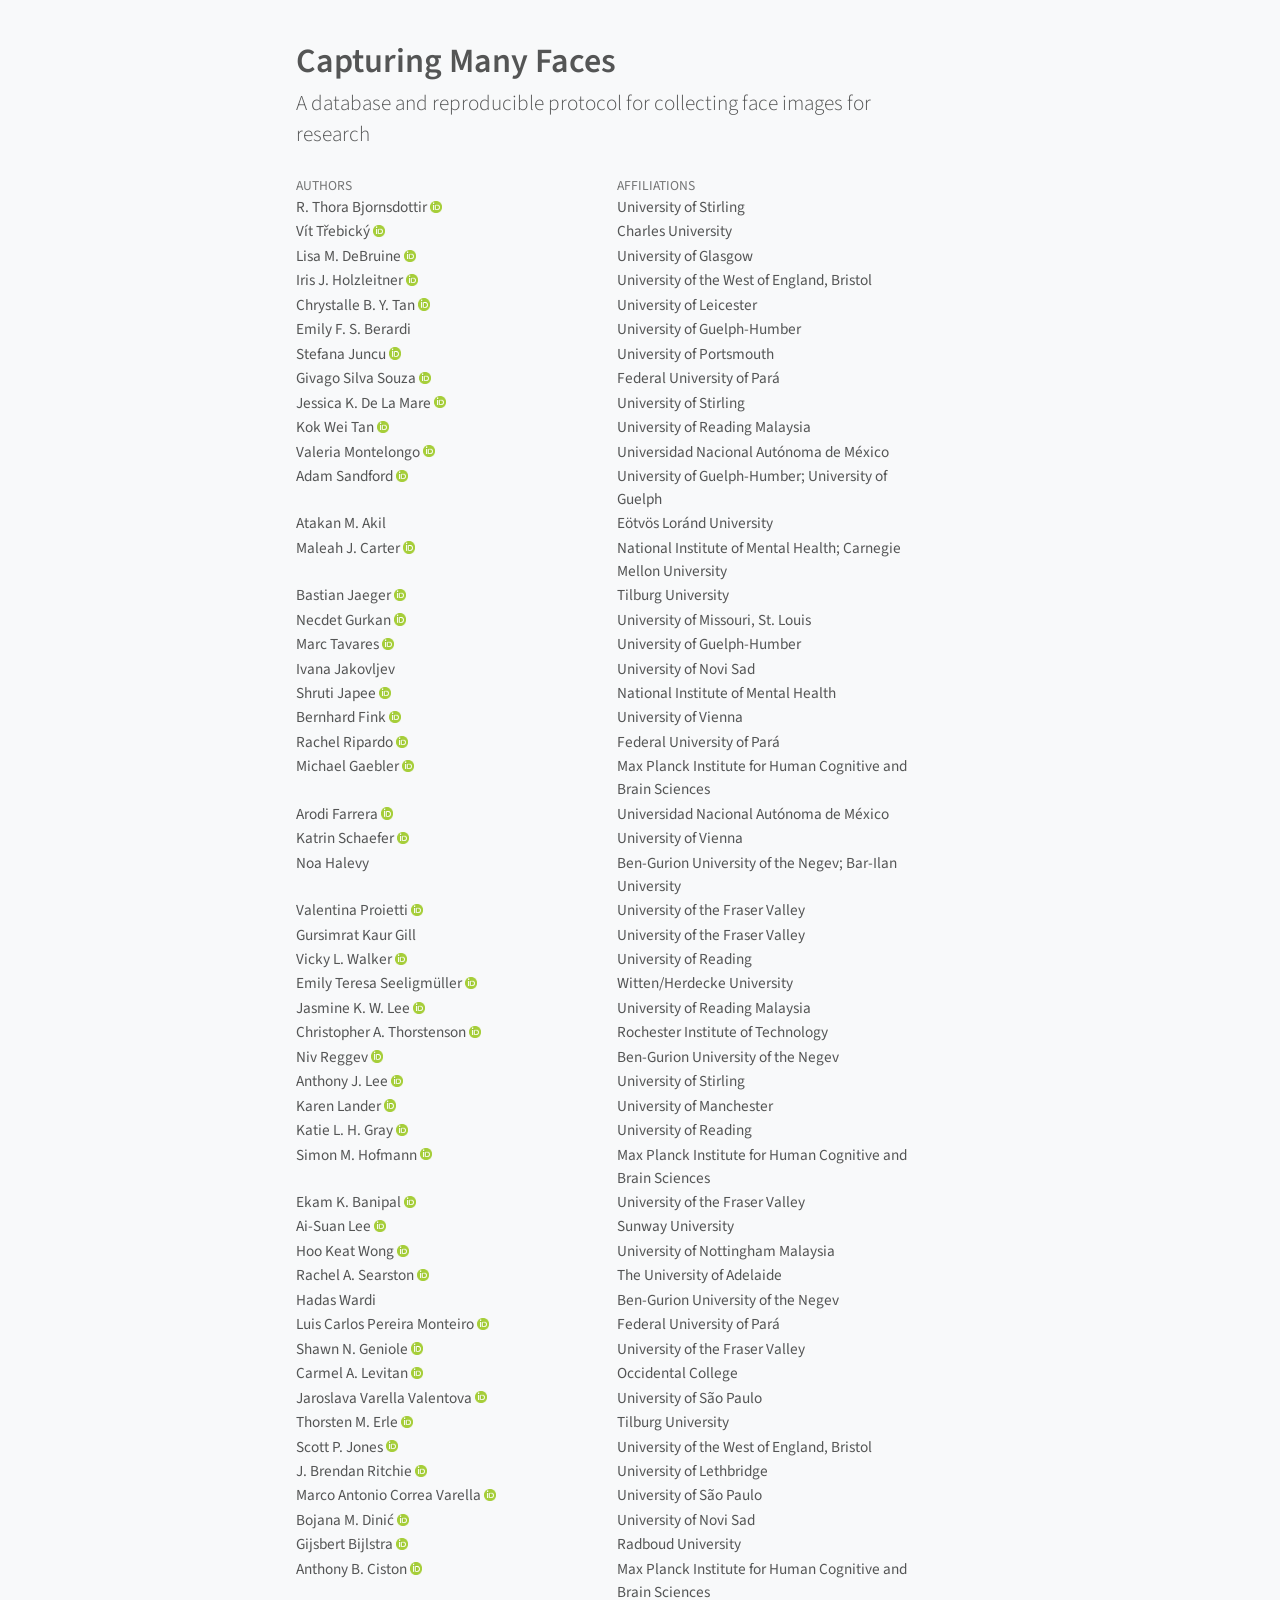
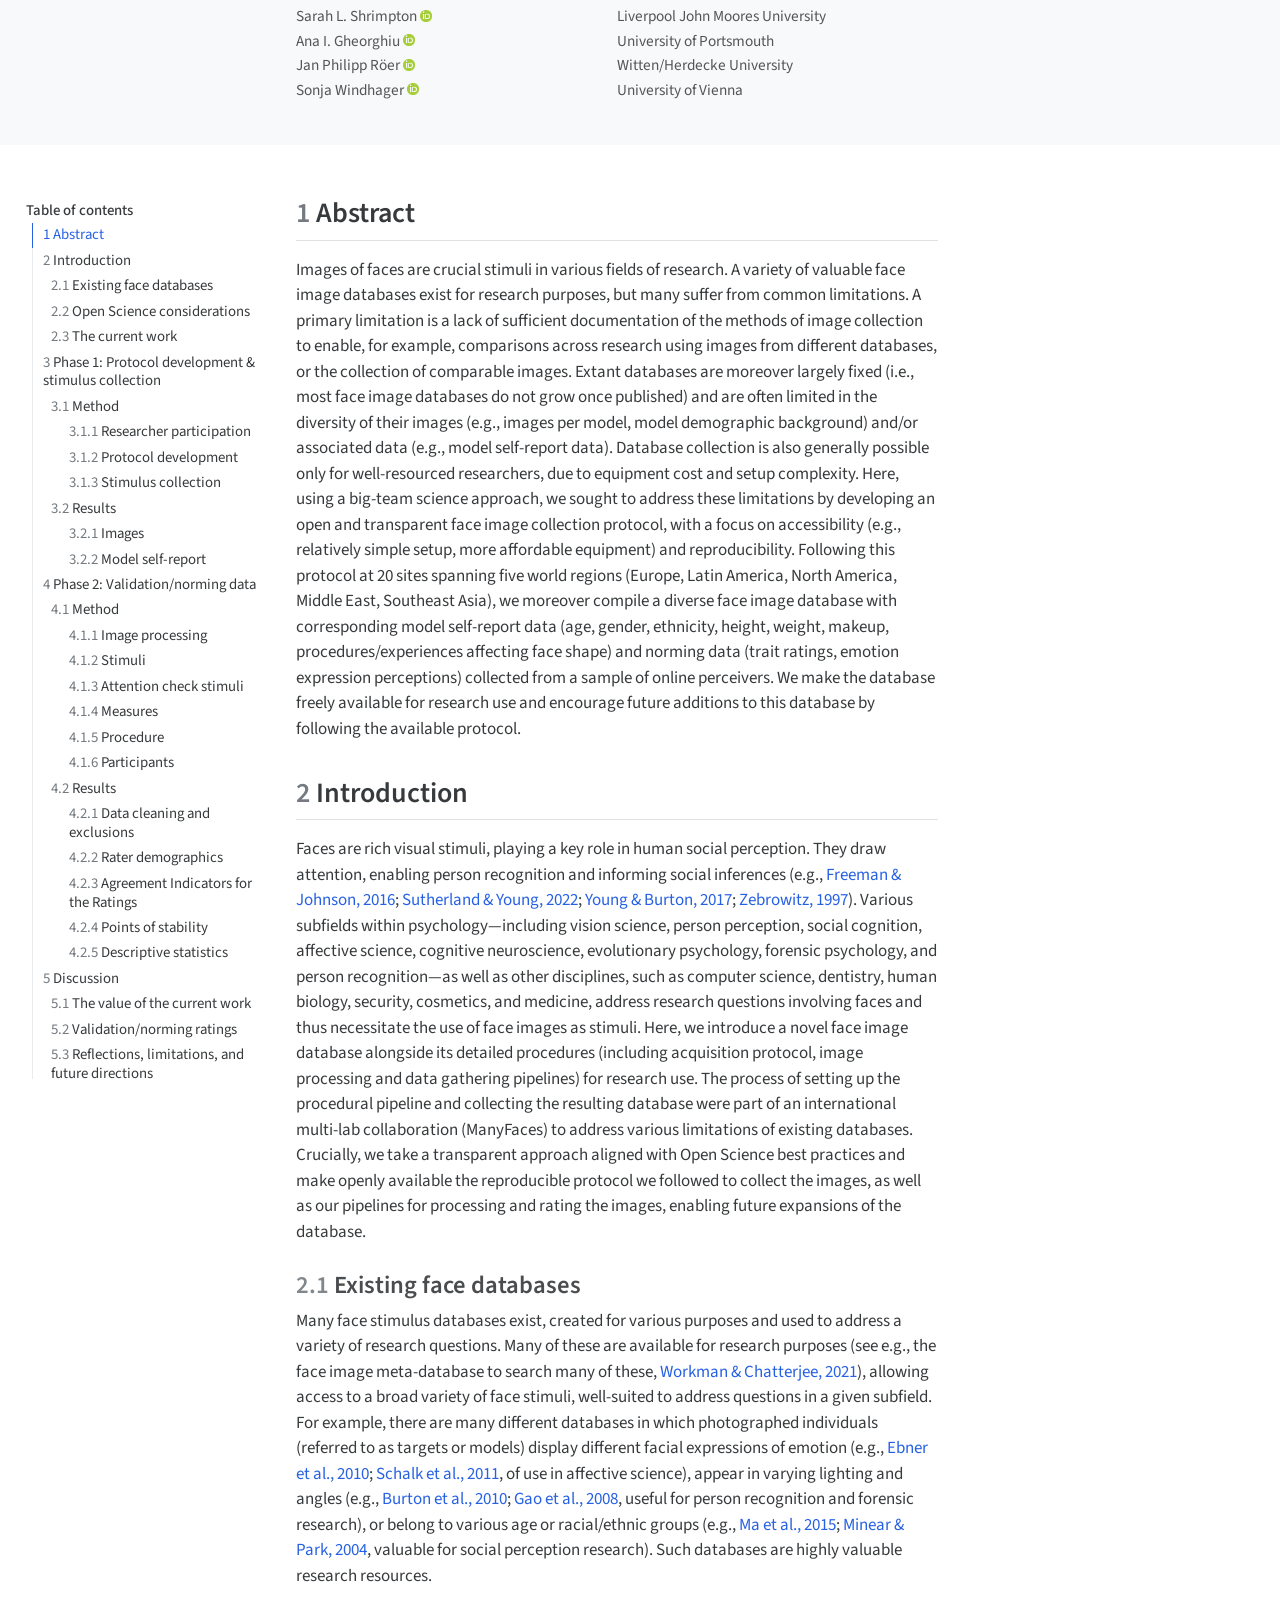
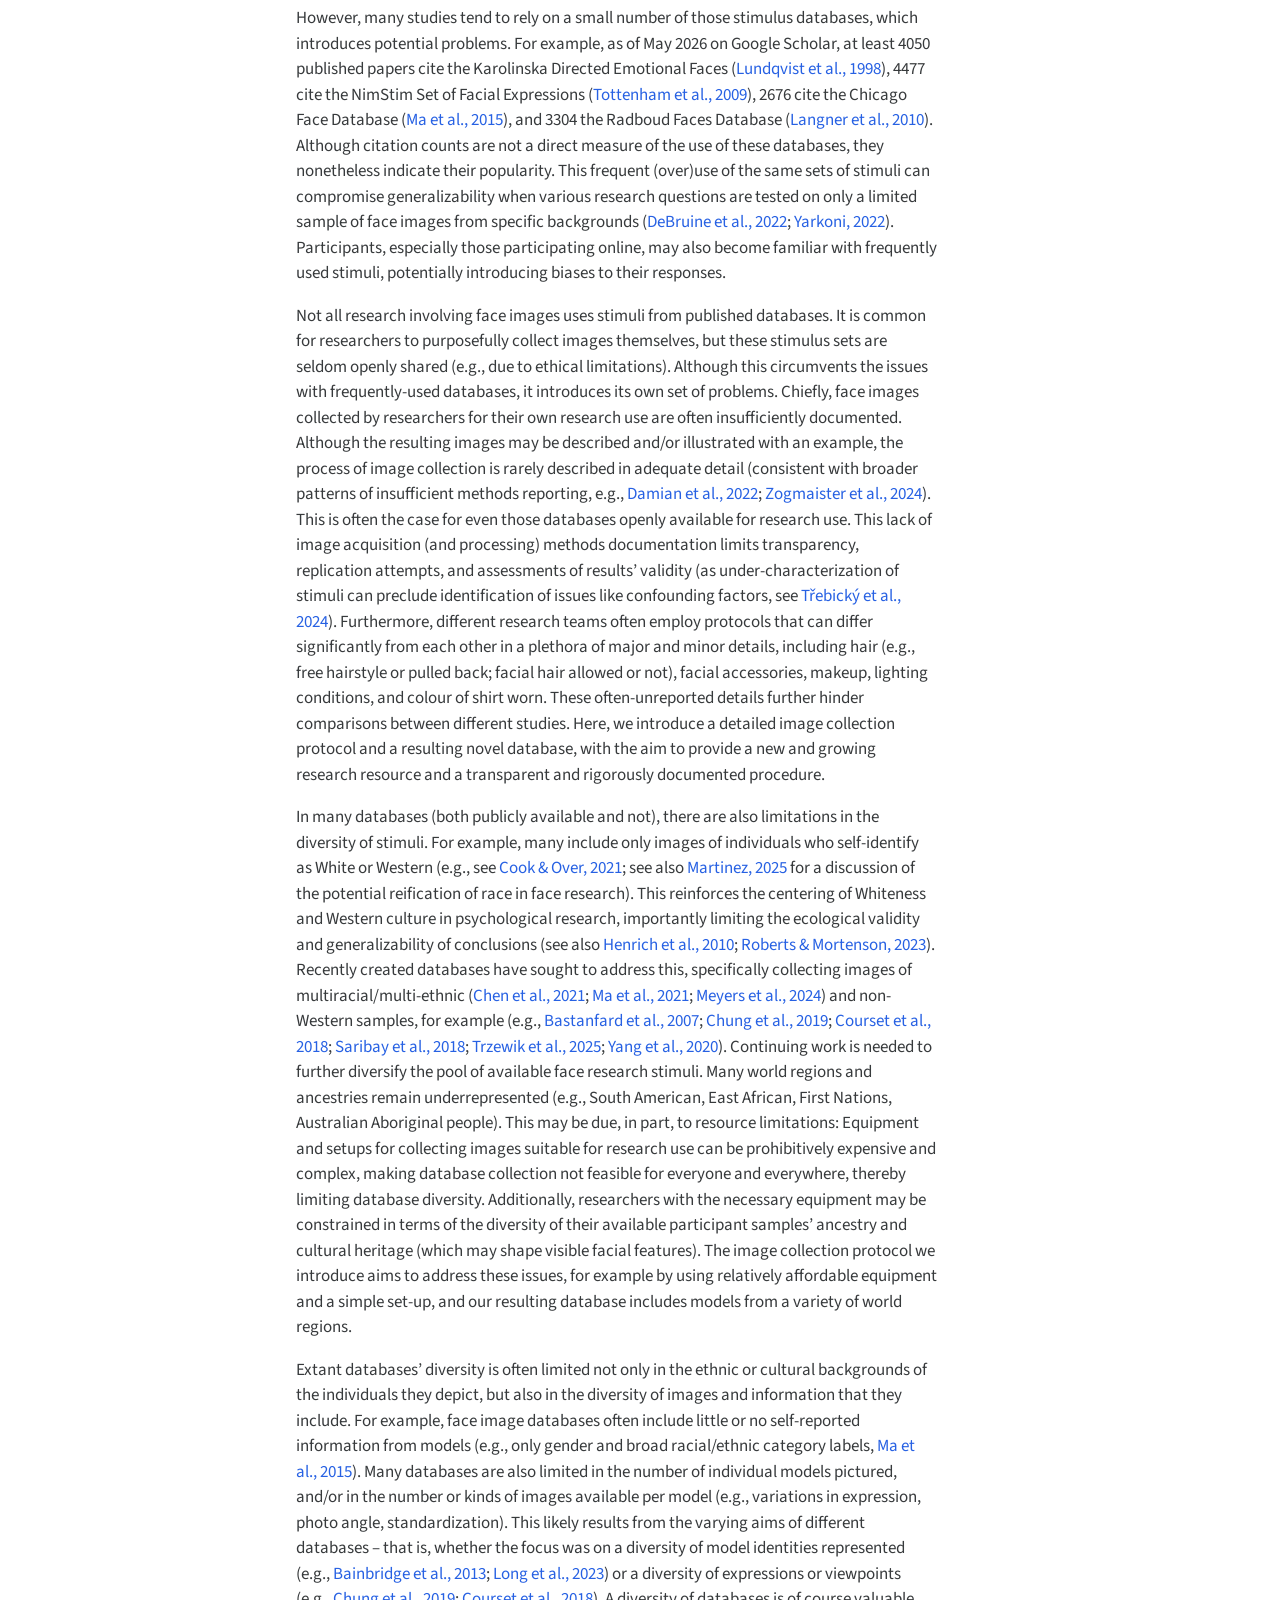
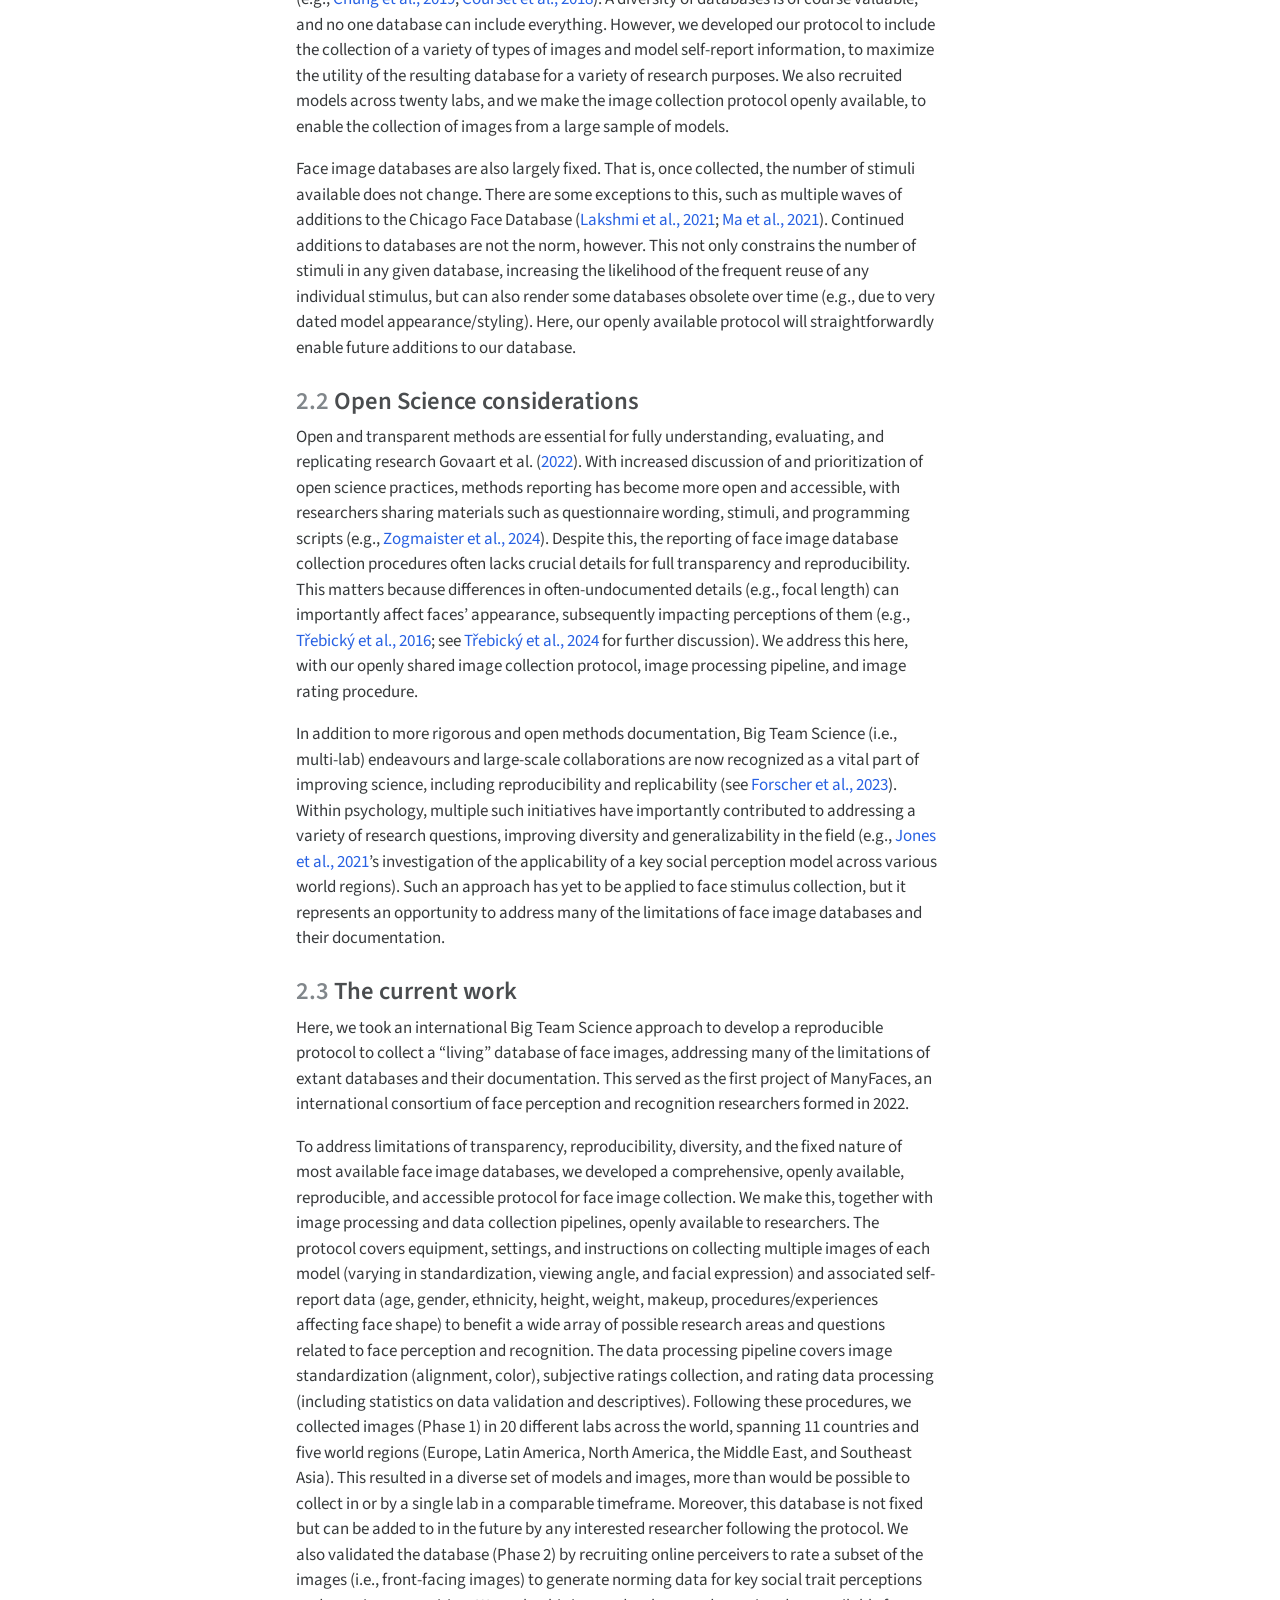
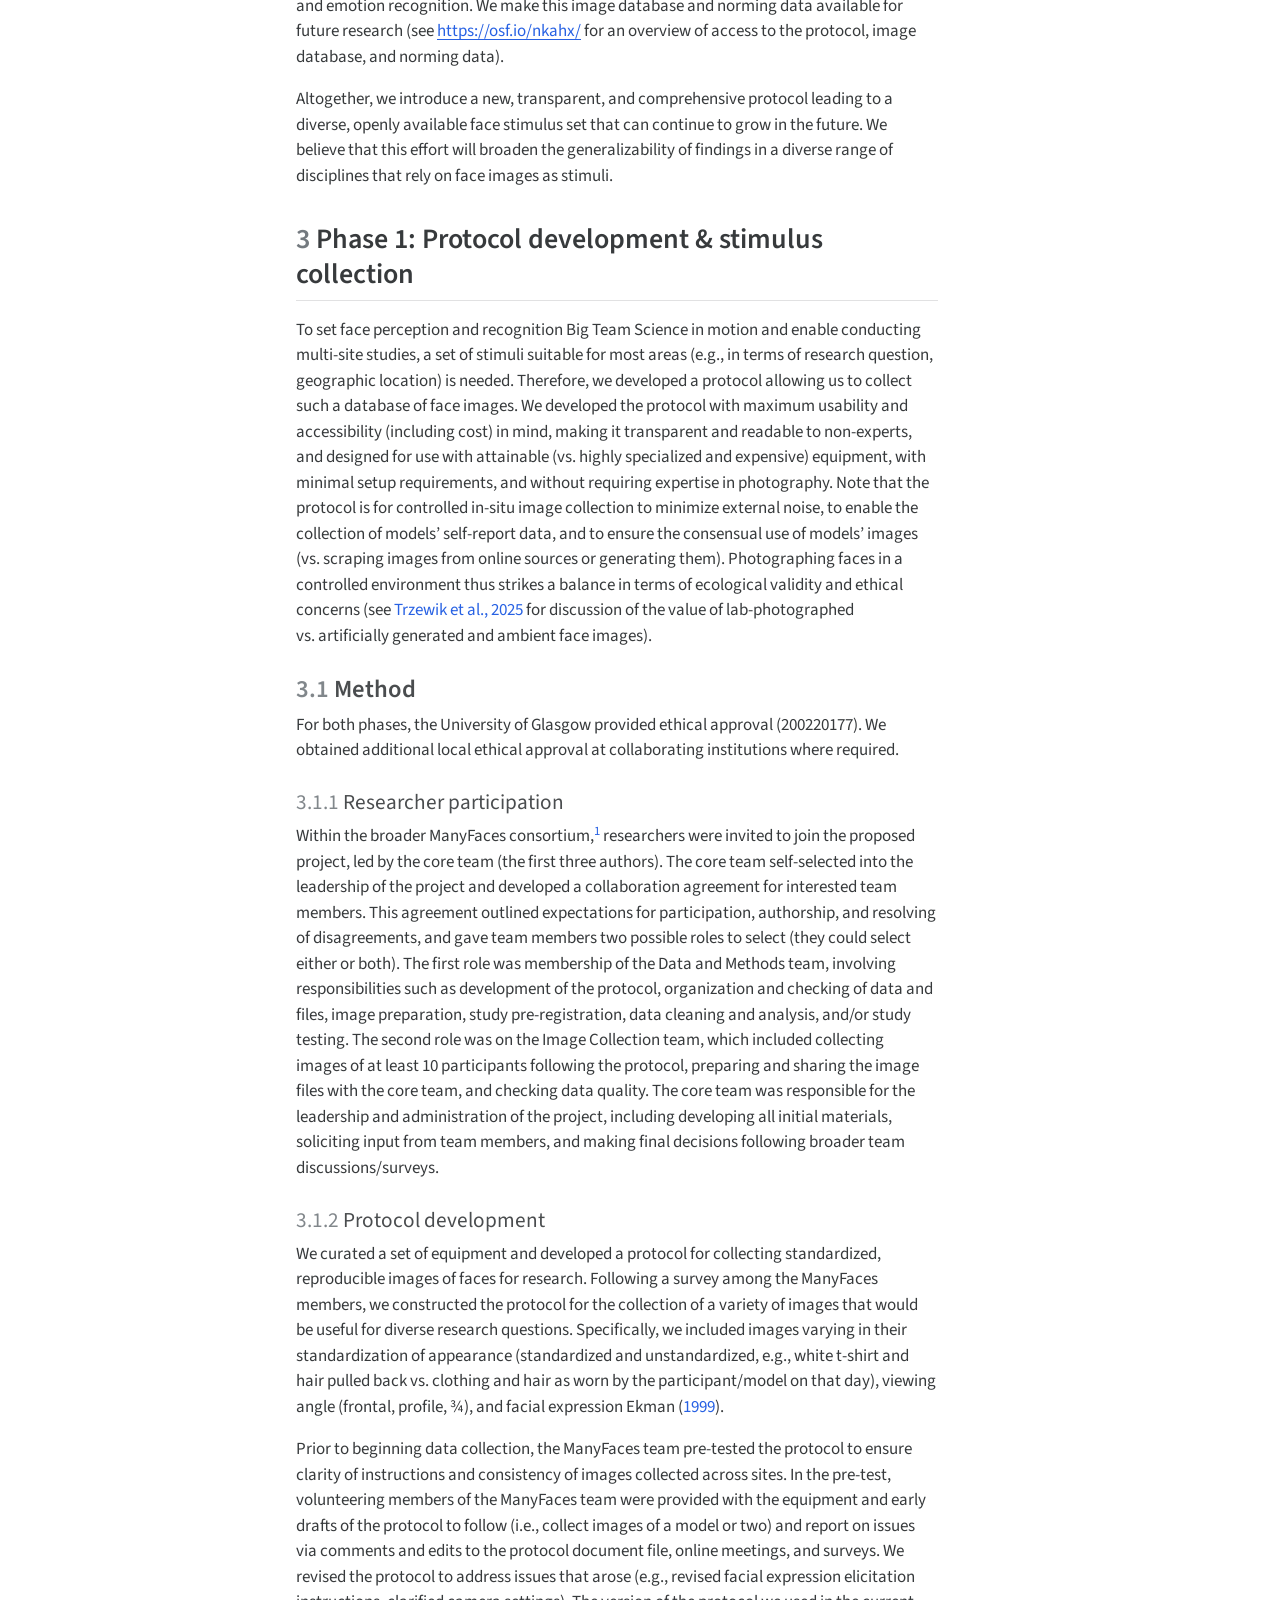
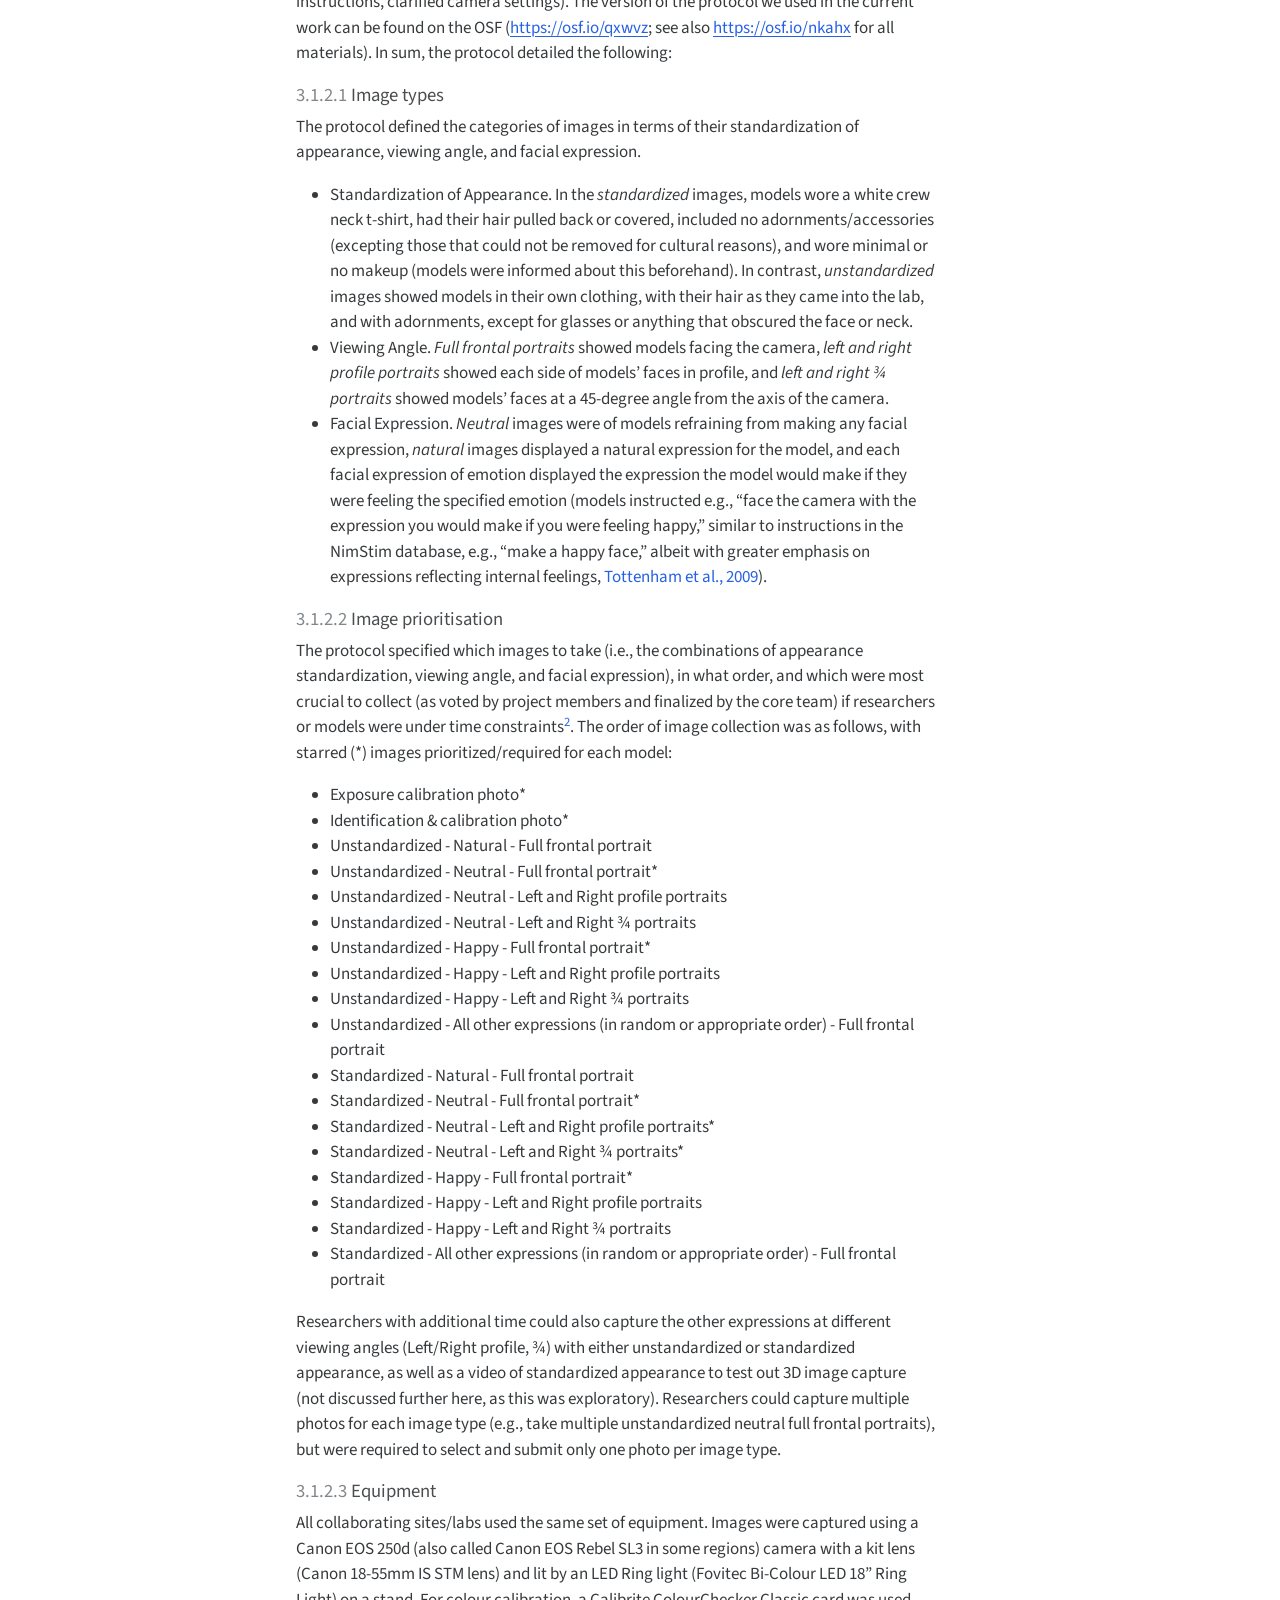
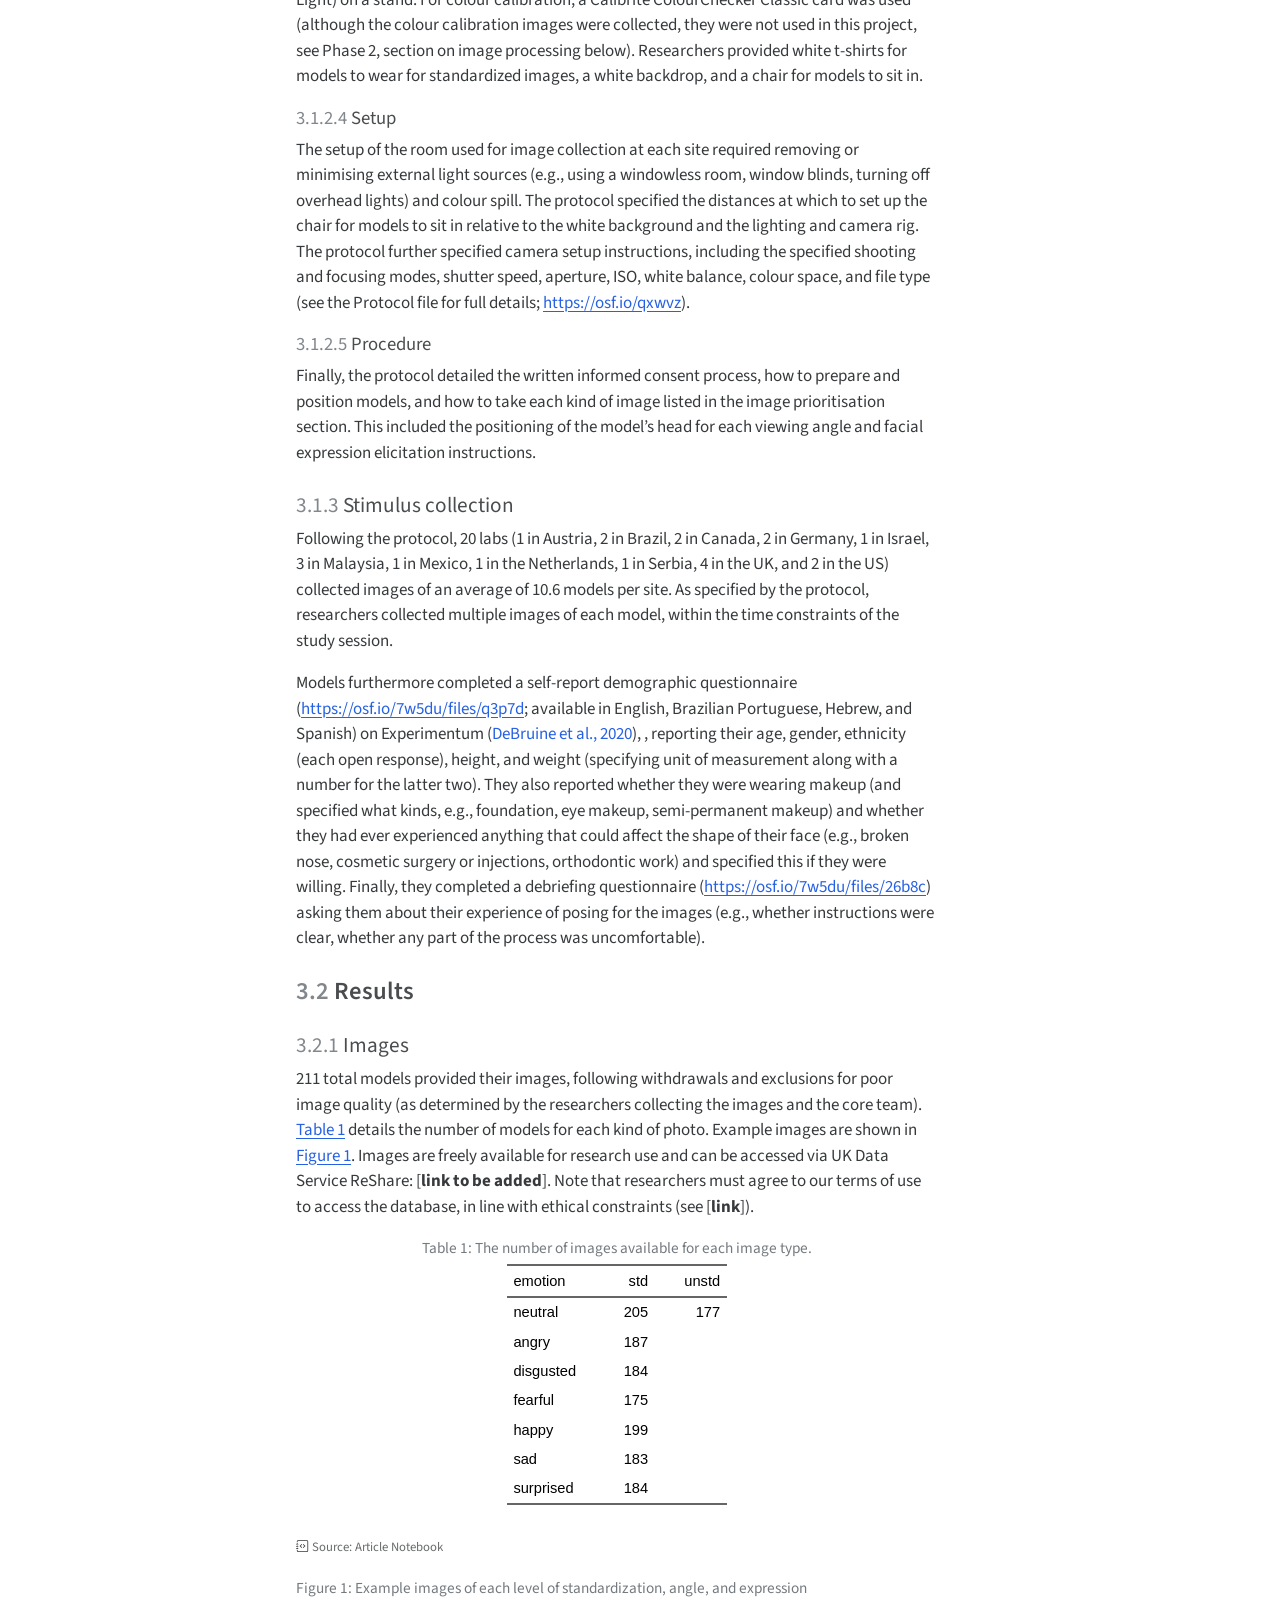
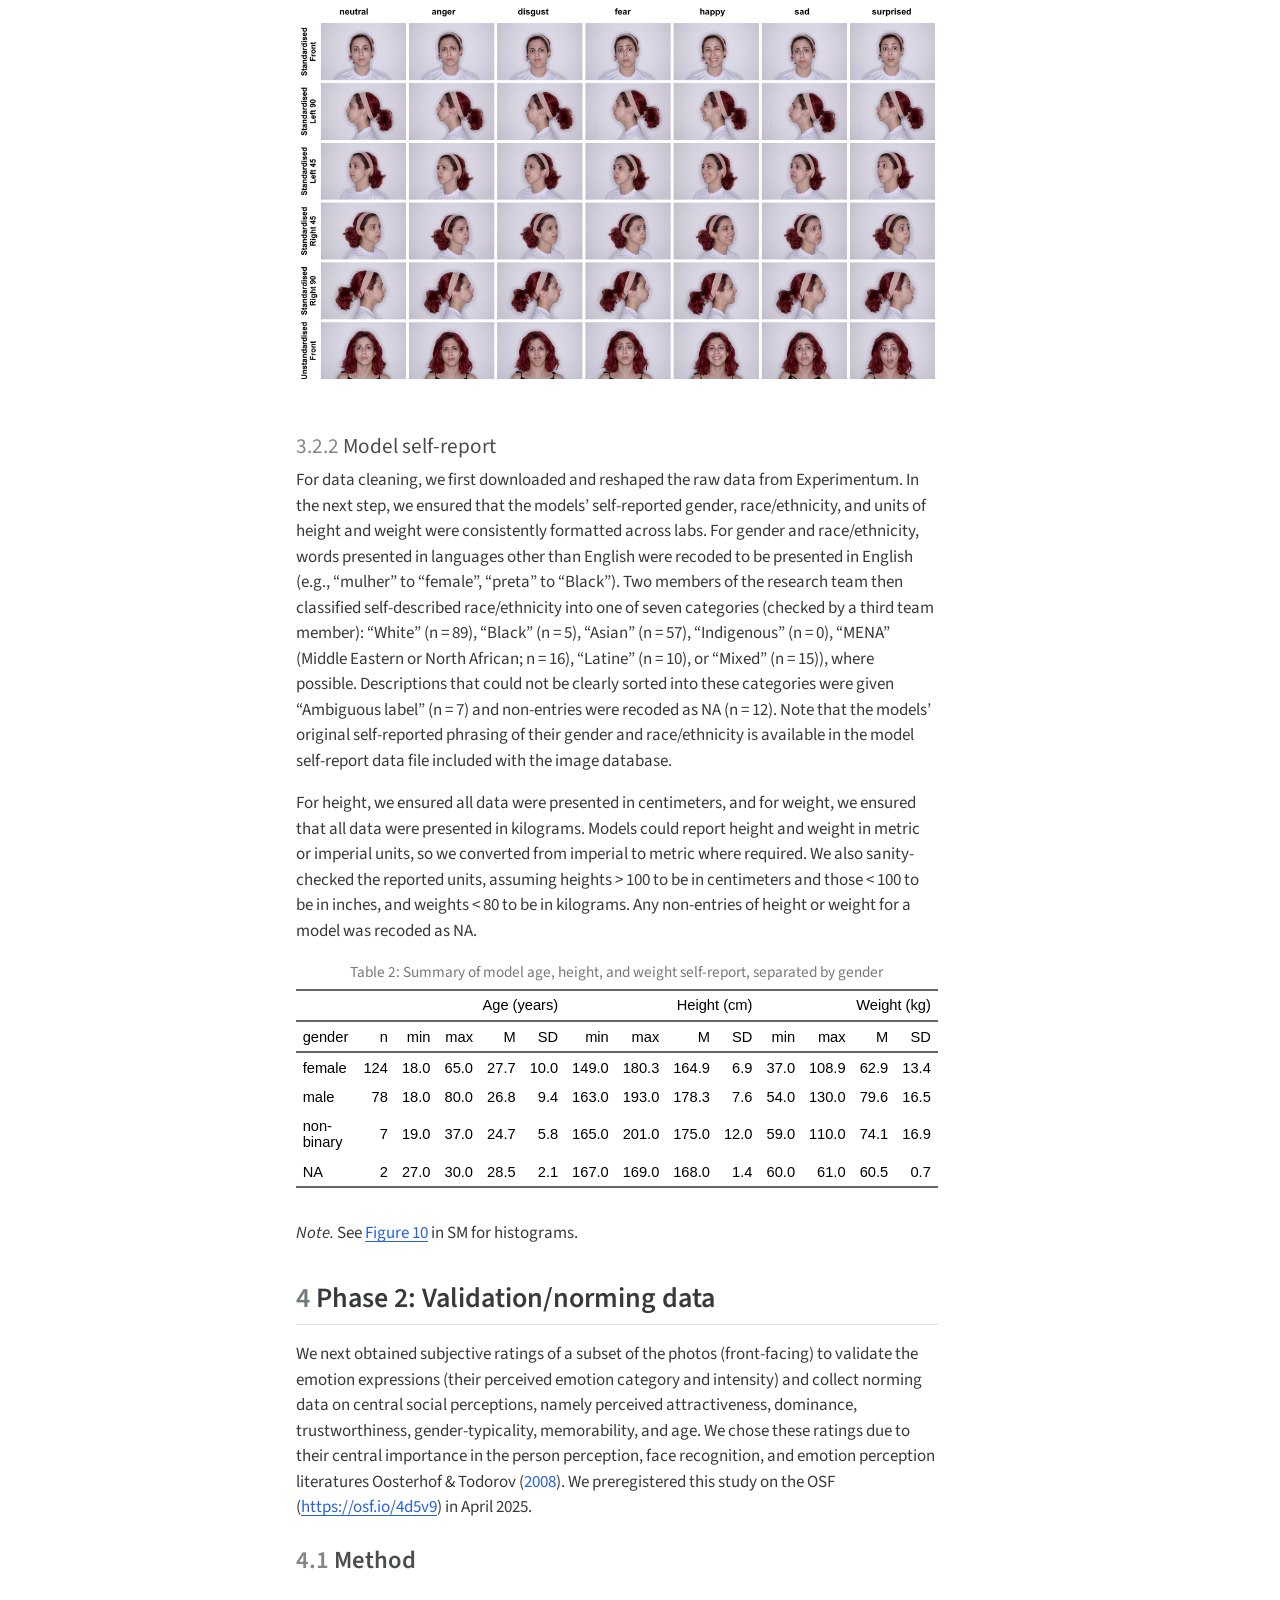
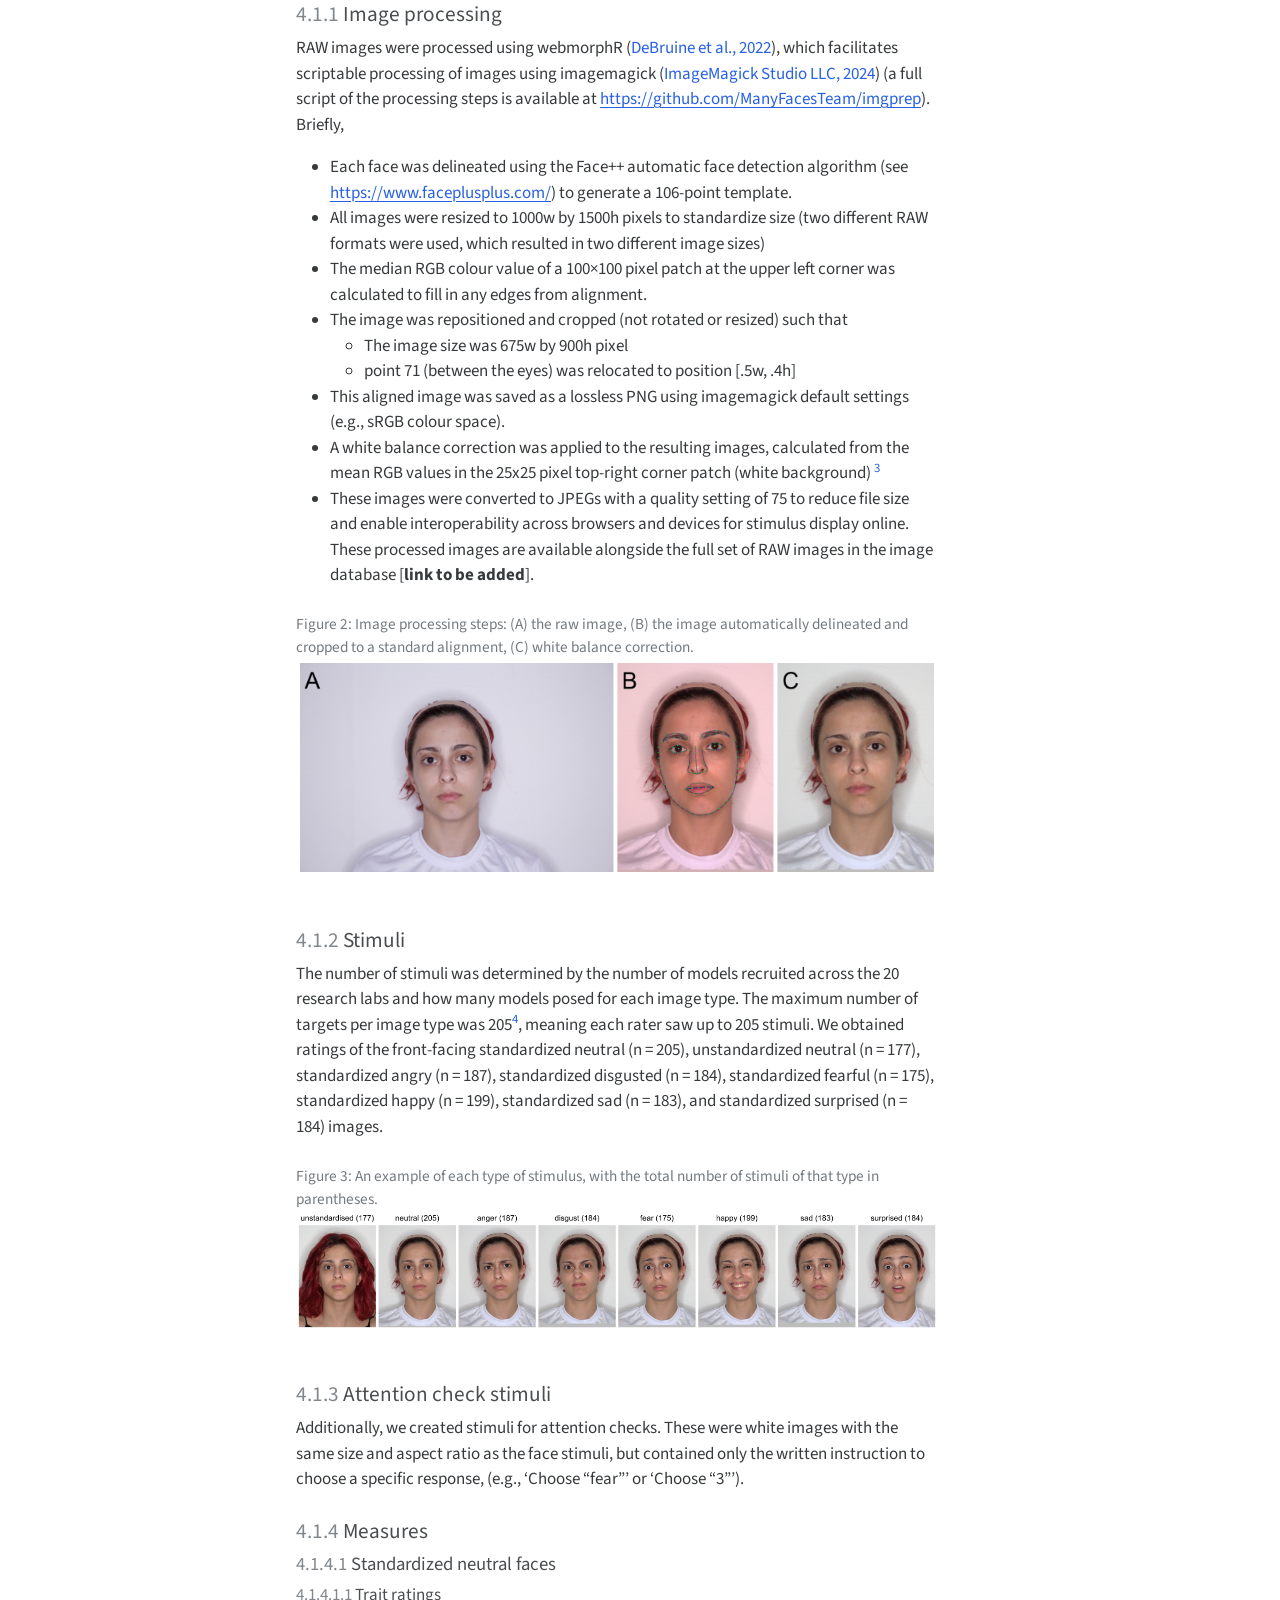
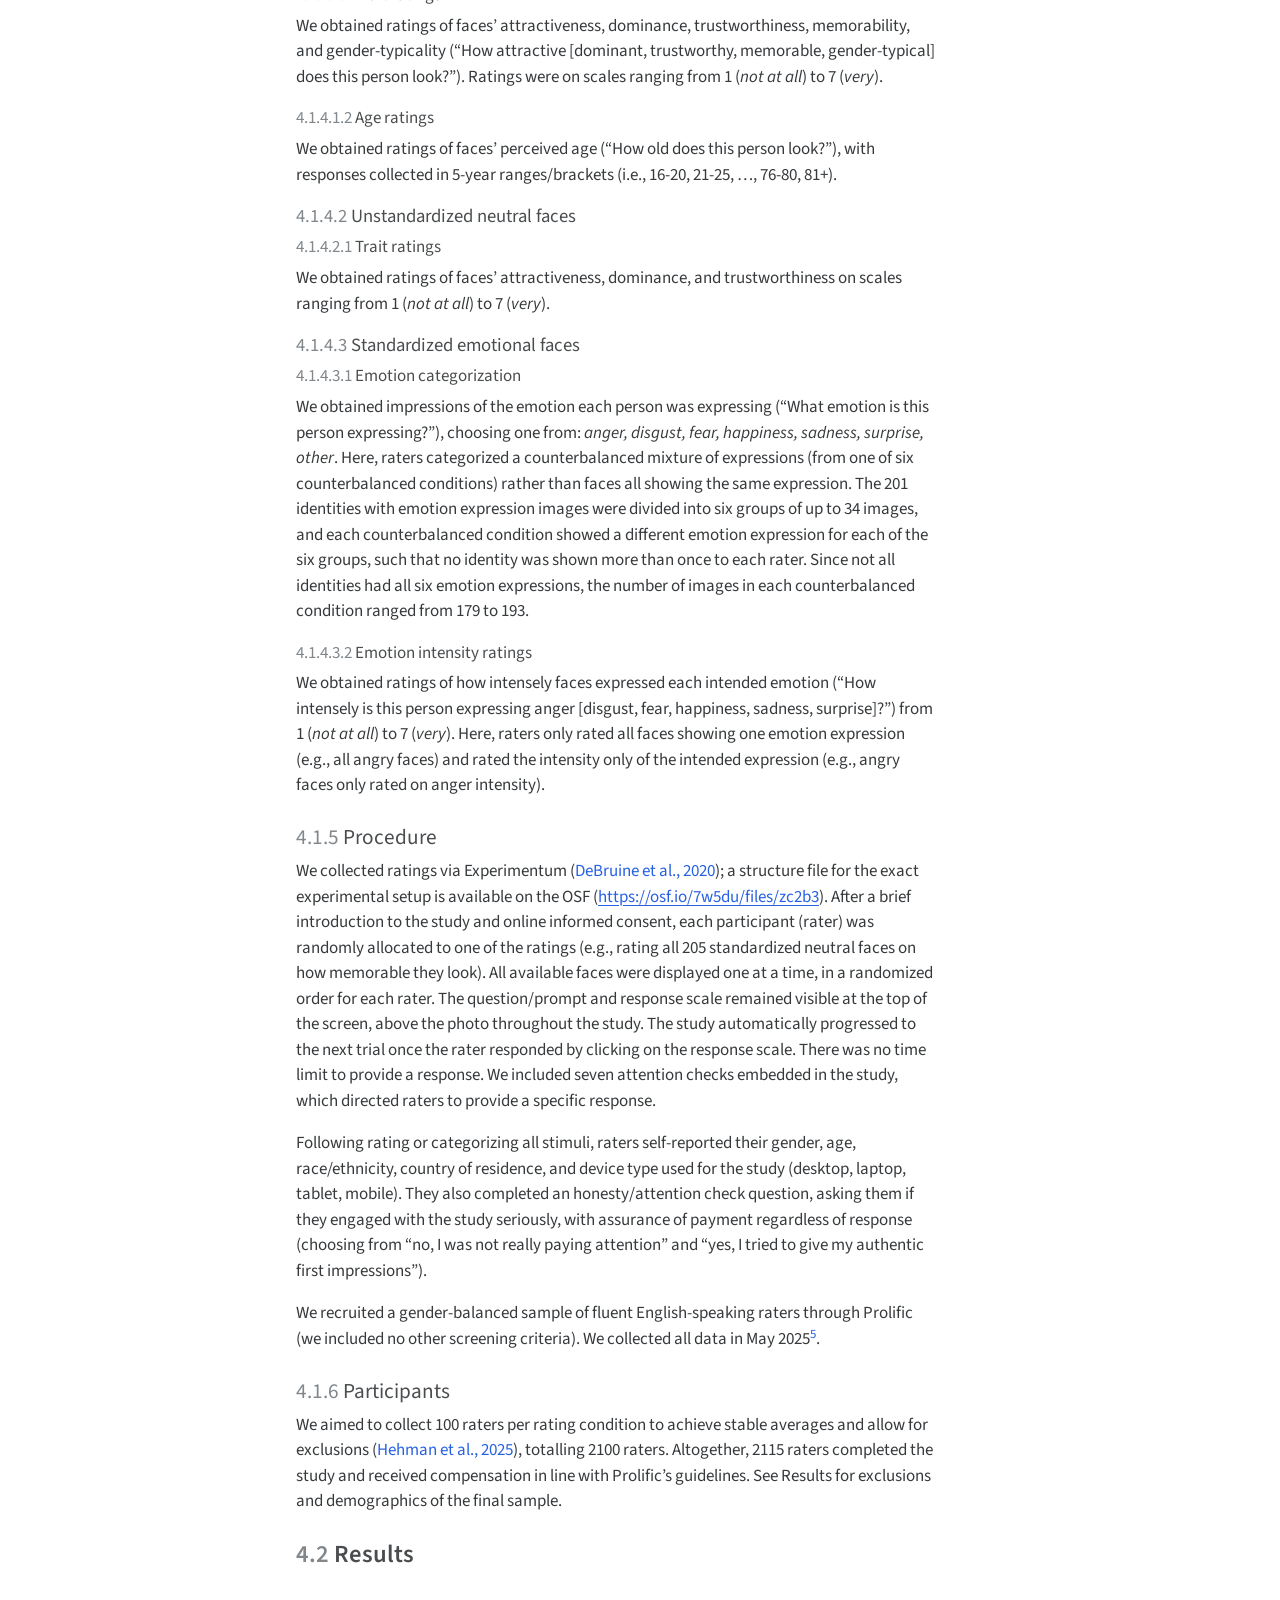
==== commit e667cb21: "formatting fixes for tables & references" ====
--- a/docs/index.html
+++ b/docs/index.html
@@ -2,7 +2,7 @@
 <html xmlns="http://www.w3.org/1999/xhtml" lang="en" xml:lang="en"><head>
 
 <meta charset="utf-8">
-<meta name="generator" content="quarto-1.7.31">
+<meta name="generator" content="quarto-1.7.32">
 
 <meta name="viewport" content="width=device-width, initial-scale=1.0, user-scalable=yes">
 
@@ -50,7 +50,7 @@
 <script src="site_libs/quarto-html/tippy.umd.min.js"></script>
 <script src="site_libs/quarto-html/anchor.min.js"></script>
 <link href="site_libs/quarto-html/tippy.css" rel="stylesheet">
-<link href="site_libs/quarto-html/quarto-syntax-highlighting-e1a5c8363afafaef2c763b6775fbf3ca.css" rel="stylesheet" id="quarto-text-highlighting-styles">
+<link href="site_libs/quarto-html/quarto-syntax-highlighting-37eea08aefeeee20ff55810ff984fec1.css" rel="stylesheet" id="quarto-text-highlighting-styles">
 <script src="site_libs/bootstrap/bootstrap.min.js"></script>
 <link href="site_libs/bootstrap/bootstrap-icons.css" rel="stylesheet">
 <link href="site_libs/bootstrap/bootstrap-8a894fcc3cb5e37eb5bf30def131be2f.min.css" rel="stylesheet" append-hash="true" id="quarto-bootstrap" data-mode="light">
@@ -678,74 +678,74 @@
     <h2 id="toc-title">Table of contents</h2>
    
   <ul>
-  <li><a href="#abstract" id="toc-abstract" class="nav-link active" data-scroll-target="#abstract"><span class="header-section-number">0.1</span> Abstract</a></li>
-  <li><a href="#introduction" id="toc-introduction" class="nav-link" data-scroll-target="#introduction"><span class="header-section-number">0.2</span> Introduction</a>
+  <li><a href="#abstract" id="toc-abstract" class="nav-link active" data-scroll-target="#abstract"><span class="header-section-number">1</span> Abstract</a></li>
+  <li><a href="#introduction" id="toc-introduction" class="nav-link" data-scroll-target="#introduction"><span class="header-section-number">2</span> Introduction</a>
   <ul>
-  <li><a href="#existing-face-databases" id="toc-existing-face-databases" class="nav-link" data-scroll-target="#existing-face-databases"><span class="header-section-number">0.2.1</span> Existing face databases</a></li>
-  <li><a href="#open-science-considerations" id="toc-open-science-considerations" class="nav-link" data-scroll-target="#open-science-considerations"><span class="header-section-number">0.2.2</span> Open Science considerations</a></li>
-  <li><a href="#the-current-work" id="toc-the-current-work" class="nav-link" data-scroll-target="#the-current-work"><span class="header-section-number">0.2.3</span> The current work</a></li>
+  <li><a href="#existing-face-databases" id="toc-existing-face-databases" class="nav-link" data-scroll-target="#existing-face-databases"><span class="header-section-number">2.1</span> Existing face databases</a></li>
+  <li><a href="#open-science-considerations" id="toc-open-science-considerations" class="nav-link" data-scroll-target="#open-science-considerations"><span class="header-section-number">2.2</span> Open Science considerations</a></li>
+  <li><a href="#the-current-work" id="toc-the-current-work" class="nav-link" data-scroll-target="#the-current-work"><span class="header-section-number">2.3</span> The current work</a></li>
   </ul></li>
-  <li><a href="#phase-1-protocol-development-stimulus-collection" id="toc-phase-1-protocol-development-stimulus-collection" class="nav-link" data-scroll-target="#phase-1-protocol-development-stimulus-collection"><span class="header-section-number">0.3</span> Phase 1: Protocol development &amp; stimulus collection</a>
+  <li><a href="#phase-1-protocol-development-stimulus-collection" id="toc-phase-1-protocol-development-stimulus-collection" class="nav-link" data-scroll-target="#phase-1-protocol-development-stimulus-collection"><span class="header-section-number">3</span> Phase 1: Protocol development &amp; stimulus collection</a>
   <ul>
-  <li><a href="#method" id="toc-method" class="nav-link" data-scroll-target="#method"><span class="header-section-number">0.3.1</span> Method</a>
+  <li><a href="#method" id="toc-method" class="nav-link" data-scroll-target="#method"><span class="header-section-number">3.1</span> Method</a>
   <ul>
-  <li><a href="#researcher-participation" id="toc-researcher-participation" class="nav-link" data-scroll-target="#researcher-participation"><span class="header-section-number">0.3.1.1</span> Researcher participation</a></li>
-  <li><a href="#protocol-development" id="toc-protocol-development" class="nav-link" data-scroll-target="#protocol-development"><span class="header-section-number">0.3.1.2</span> Protocol development</a>
+  <li><a href="#researcher-participation" id="toc-researcher-participation" class="nav-link" data-scroll-target="#researcher-participation"><span class="header-section-number">3.1.1</span> Researcher participation</a></li>
+  <li><a href="#protocol-development" id="toc-protocol-development" class="nav-link" data-scroll-target="#protocol-development"><span class="header-section-number">3.1.2</span> Protocol development</a>
   <ul class="collapse">
-  <li><a href="#image-types" id="toc-image-types" class="nav-link" data-scroll-target="#image-types"><span class="header-section-number">0.3.1.2.1</span> Image types</a></li>
-  <li><a href="#image-prioritisation" id="toc-image-prioritisation" class="nav-link" data-scroll-target="#image-prioritisation"><span class="header-section-number">0.3.1.2.2</span> Image prioritisation</a></li>
-  <li><a href="#equipment" id="toc-equipment" class="nav-link" data-scroll-target="#equipment"><span class="header-section-number">0.3.1.2.3</span> Equipment</a></li>
-  <li><a href="#setup" id="toc-setup" class="nav-link" data-scroll-target="#setup"><span class="header-section-number">0.3.1.2.4</span> Setup</a></li>
-  <li><a href="#procedure" id="toc-procedure" class="nav-link" data-scroll-target="#procedure"><span class="header-section-number">0.3.1.2.5</span> Procedure</a></li>
+  <li><a href="#image-types" id="toc-image-types" class="nav-link" data-scroll-target="#image-types"><span class="header-section-number">3.1.2.1</span> Image types</a></li>
+  <li><a href="#image-prioritisation" id="toc-image-prioritisation" class="nav-link" data-scroll-target="#image-prioritisation"><span class="header-section-number">3.1.2.2</span> Image prioritisation</a></li>
+  <li><a href="#equipment" id="toc-equipment" class="nav-link" data-scroll-target="#equipment"><span class="header-section-number">3.1.2.3</span> Equipment</a></li>
+  <li><a href="#setup" id="toc-setup" class="nav-link" data-scroll-target="#setup"><span class="header-section-number">3.1.2.4</span> Setup</a></li>
+  <li><a href="#procedure" id="toc-procedure" class="nav-link" data-scroll-target="#procedure"><span class="header-section-number">3.1.2.5</span> Procedure</a></li>
   </ul></li>
-  <li><a href="#stimulus-collection" id="toc-stimulus-collection" class="nav-link" data-scroll-target="#stimulus-collection"><span class="header-section-number">0.3.1.3</span> Stimulus collection</a></li>
+  <li><a href="#stimulus-collection" id="toc-stimulus-collection" class="nav-link" data-scroll-target="#stimulus-collection"><span class="header-section-number">3.1.3</span> Stimulus collection</a></li>
   </ul></li>
-  <li><a href="#results" id="toc-results" class="nav-link" data-scroll-target="#results"><span class="header-section-number">0.3.2</span> Results</a>
+  <li><a href="#results" id="toc-results" class="nav-link" data-scroll-target="#results"><span class="header-section-number">3.2</span> Results</a>
   <ul>
-  <li><a href="#images" id="toc-images" class="nav-link" data-scroll-target="#images"><span class="header-section-number">0.3.2.1</span> Images</a></li>
-  <li><a href="#model-self-report" id="toc-model-self-report" class="nav-link" data-scroll-target="#model-self-report"><span class="header-section-number">0.3.2.2</span> Model self-report</a></li>
+  <li><a href="#images" id="toc-images" class="nav-link" data-scroll-target="#images"><span class="header-section-number">3.2.1</span> Images</a></li>
+  <li><a href="#model-self-report" id="toc-model-self-report" class="nav-link" data-scroll-target="#model-self-report"><span class="header-section-number">3.2.2</span> Model self-report</a></li>
   </ul></li>
   </ul></li>
-  <li><a href="#phase-2-validationnorming-data" id="toc-phase-2-validationnorming-data" class="nav-link" data-scroll-target="#phase-2-validationnorming-data"><span class="header-section-number">0.4</span> Phase 2: Validation/norming data</a>
+  <li><a href="#phase-2-validationnorming-data" id="toc-phase-2-validationnorming-data" class="nav-link" data-scroll-target="#phase-2-validationnorming-data"><span class="header-section-number">4</span> Phase 2: Validation/norming data</a>
   <ul>
-  <li><a href="#method-1" id="toc-method-1" class="nav-link" data-scroll-target="#method-1"><span class="header-section-number">0.4.1</span> Method</a>
+  <li><a href="#method-1" id="toc-method-1" class="nav-link" data-scroll-target="#method-1"><span class="header-section-number">4.1</span> Method</a>
   <ul>
-  <li><a href="#image-processing" id="toc-image-processing" class="nav-link" data-scroll-target="#image-processing"><span class="header-section-number">0.4.1.1</span> Image processing</a></li>
-  <li><a href="#stimuli" id="toc-stimuli" class="nav-link" data-scroll-target="#stimuli"><span class="header-section-number">0.4.1.2</span> Stimuli</a></li>
-  <li><a href="#attention-check-stimuli" id="toc-attention-check-stimuli" class="nav-link" data-scroll-target="#attention-check-stimuli"><span class="header-section-number">0.4.1.3</span> Attention check stimuli</a></li>
-  <li><a href="#measures" id="toc-measures" class="nav-link" data-scroll-target="#measures"><span class="header-section-number">0.4.1.4</span> Measures</a>
+  <li><a href="#image-processing" id="toc-image-processing" class="nav-link" data-scroll-target="#image-processing"><span class="header-section-number">4.1.1</span> Image processing</a></li>
+  <li><a href="#stimuli" id="toc-stimuli" class="nav-link" data-scroll-target="#stimuli"><span class="header-section-number">4.1.2</span> Stimuli</a></li>
+  <li><a href="#attention-check-stimuli" id="toc-attention-check-stimuli" class="nav-link" data-scroll-target="#attention-check-stimuli"><span class="header-section-number">4.1.3</span> Attention check stimuli</a></li>
+  <li><a href="#measures" id="toc-measures" class="nav-link" data-scroll-target="#measures"><span class="header-section-number">4.1.4</span> Measures</a>
   <ul class="collapse">
-  <li><a href="#standardized-neutral-faces" id="toc-standardized-neutral-faces" class="nav-link" data-scroll-target="#standardized-neutral-faces"><span class="header-section-number">0.4.1.4.1</span> Standardized neutral faces</a></li>
-  <li><a href="#unstandardized-neutral-faces" id="toc-unstandardized-neutral-faces" class="nav-link" data-scroll-target="#unstandardized-neutral-faces"><span class="header-section-number">0.4.1.4.2</span> Unstandardized neutral faces</a></li>
-  <li><a href="#standardized-emotional-faces" id="toc-standardized-emotional-faces" class="nav-link" data-scroll-target="#standardized-emotional-faces"><span class="header-section-number">0.4.1.4.3</span> Standardized emotional faces</a></li>
+  <li><a href="#standardized-neutral-faces" id="toc-standardized-neutral-faces" class="nav-link" data-scroll-target="#standardized-neutral-faces"><span class="header-section-number">4.1.4.1</span> Standardized neutral faces</a></li>
+  <li><a href="#unstandardized-neutral-faces" id="toc-unstandardized-neutral-faces" class="nav-link" data-scroll-target="#unstandardized-neutral-faces"><span class="header-section-number">4.1.4.2</span> Unstandardized neutral faces</a></li>
+  <li><a href="#standardized-emotional-faces" id="toc-standardized-emotional-faces" class="nav-link" data-scroll-target="#standardized-emotional-faces"><span class="header-section-number">4.1.4.3</span> Standardized emotional faces</a></li>
   </ul></li>
-  <li><a href="#procedure-1" id="toc-procedure-1" class="nav-link" data-scroll-target="#procedure-1"><span class="header-section-number">0.4.1.5</span> Procedure</a></li>
-  <li><a href="#participants" id="toc-participants" class="nav-link" data-scroll-target="#participants"><span class="header-section-number">0.4.1.6</span> Participants</a></li>
+  <li><a href="#procedure-1" id="toc-procedure-1" class="nav-link" data-scroll-target="#procedure-1"><span class="header-section-number">4.1.5</span> Procedure</a></li>
+  <li><a href="#participants" id="toc-participants" class="nav-link" data-scroll-target="#participants"><span class="header-section-number">4.1.6</span> Participants</a></li>
   </ul></li>
-  <li><a href="#results-1" id="toc-results-1" class="nav-link" data-scroll-target="#results-1"><span class="header-section-number">0.4.2</span> Results</a>
+  <li><a href="#results-1" id="toc-results-1" class="nav-link" data-scroll-target="#results-1"><span class="header-section-number">4.2</span> Results</a>
   <ul>
-  <li><a href="#data-cleaning-and-exclusions" id="toc-data-cleaning-and-exclusions" class="nav-link" data-scroll-target="#data-cleaning-and-exclusions"><span class="header-section-number">0.4.2.1</span> Data cleaning and exclusions</a></li>
-  <li><a href="#rater-demographics" id="toc-rater-demographics" class="nav-link" data-scroll-target="#rater-demographics"><span class="header-section-number">0.4.2.2</span> Rater demographics</a></li>
-  <li><a href="#agreement-indicators-for-the-ratings" id="toc-agreement-indicators-for-the-ratings" class="nav-link" data-scroll-target="#agreement-indicators-for-the-ratings"><span class="header-section-number">0.4.2.3</span> Agreement Indicators for the Ratings</a></li>
-  <li><a href="#points-of-stability" id="toc-points-of-stability" class="nav-link" data-scroll-target="#points-of-stability"><span class="header-section-number">0.4.2.4</span> Points of stability</a></li>
-  <li><a href="#descriptive-statistics" id="toc-descriptive-statistics" class="nav-link" data-scroll-target="#descriptive-statistics"><span class="header-section-number">0.4.2.5</span> Descriptive statistics</a>
+  <li><a href="#data-cleaning-and-exclusions" id="toc-data-cleaning-and-exclusions" class="nav-link" data-scroll-target="#data-cleaning-and-exclusions"><span class="header-section-number">4.2.1</span> Data cleaning and exclusions</a></li>
+  <li><a href="#rater-demographics" id="toc-rater-demographics" class="nav-link" data-scroll-target="#rater-demographics"><span class="header-section-number">4.2.2</span> Rater demographics</a></li>
+  <li><a href="#agreement-indicators-for-the-ratings" id="toc-agreement-indicators-for-the-ratings" class="nav-link" data-scroll-target="#agreement-indicators-for-the-ratings"><span class="header-section-number">4.2.3</span> Agreement Indicators for the Ratings</a></li>
+  <li><a href="#points-of-stability" id="toc-points-of-stability" class="nav-link" data-scroll-target="#points-of-stability"><span class="header-section-number">4.2.4</span> Points of stability</a></li>
+  <li><a href="#descriptive-statistics" id="toc-descriptive-statistics" class="nav-link" data-scroll-target="#descriptive-statistics"><span class="header-section-number">4.2.5</span> Descriptive statistics</a>
   <ul class="collapse">
-  <li><a href="#standardized-and-unstandardized-neutral-trait-ratings" id="toc-standardized-and-unstandardized-neutral-trait-ratings" class="nav-link" data-scroll-target="#standardized-and-unstandardized-neutral-trait-ratings"><span class="header-section-number">0.4.2.5.1</span> Standardized and unstandardized neutral trait ratings</a></li>
-  <li><a href="#emotion-categorization-and-intensity-ratings" id="toc-emotion-categorization-and-intensity-ratings" class="nav-link" data-scroll-target="#emotion-categorization-and-intensity-ratings"><span class="header-section-number">0.4.2.5.2</span> Emotion categorization and intensity ratings</a></li>
-  <li><a href="#perceived-age" id="toc-perceived-age" class="nav-link" data-scroll-target="#perceived-age"><span class="header-section-number">0.4.2.5.3</span> Perceived age</a></li>
+  <li><a href="#standardized-and-unstandardized-neutral-trait-ratings" id="toc-standardized-and-unstandardized-neutral-trait-ratings" class="nav-link" data-scroll-target="#standardized-and-unstandardized-neutral-trait-ratings"><span class="header-section-number">4.2.5.1</span> Standardized and unstandardized neutral trait ratings</a></li>
+  <li><a href="#emotion-categorization-and-intensity-ratings" id="toc-emotion-categorization-and-intensity-ratings" class="nav-link" data-scroll-target="#emotion-categorization-and-intensity-ratings"><span class="header-section-number">4.2.5.2</span> Emotion categorization and intensity ratings</a></li>
+  <li><a href="#perceived-age" id="toc-perceived-age" class="nav-link" data-scroll-target="#perceived-age"><span class="header-section-number">4.2.5.3</span> Perceived age</a></li>
   </ul></li>
   </ul></li>
   </ul></li>
-  <li><a href="#discussion" id="toc-discussion" class="nav-link" data-scroll-target="#discussion"><span class="header-section-number">0.5</span> Discussion</a>
+  <li><a href="#discussion" id="toc-discussion" class="nav-link" data-scroll-target="#discussion"><span class="header-section-number">5</span> Discussion</a>
   <ul>
-  <li><a href="#the-value-of-the-current-work" id="toc-the-value-of-the-current-work" class="nav-link" data-scroll-target="#the-value-of-the-current-work"><span class="header-section-number">0.5.1</span> The value of the current work</a></li>
-  <li><a href="#validationnorming-ratings" id="toc-validationnorming-ratings" class="nav-link" data-scroll-target="#validationnorming-ratings"><span class="header-section-number">0.5.2</span> Validation/norming ratings</a></li>
-  <li><a href="#reflections-limitations-and-future-directions" id="toc-reflections-limitations-and-future-directions" class="nav-link" data-scroll-target="#reflections-limitations-and-future-directions"><span class="header-section-number">0.5.3</span> Reflections, limitations, and future directions</a></li>
-  <li><a href="#conclusion" id="toc-conclusion" class="nav-link" data-scroll-target="#conclusion"><span class="header-section-number">0.5.4</span> Conclusion</a></li>
+  <li><a href="#the-value-of-the-current-work" id="toc-the-value-of-the-current-work" class="nav-link" data-scroll-target="#the-value-of-the-current-work"><span class="header-section-number">5.1</span> The value of the current work</a></li>
+  <li><a href="#validationnorming-ratings" id="toc-validationnorming-ratings" class="nav-link" data-scroll-target="#validationnorming-ratings"><span class="header-section-number">5.2</span> Validation/norming ratings</a></li>
+  <li><a href="#reflections-limitations-and-future-directions" id="toc-reflections-limitations-and-future-directions" class="nav-link" data-scroll-target="#reflections-limitations-and-future-directions"><span class="header-section-number">5.3</span> Reflections, limitations, and future directions</a></li>
+  <li><a href="#conclusion" id="toc-conclusion" class="nav-link" data-scroll-target="#conclusion"><span class="header-section-number">5.4</span> Conclusion</a></li>
   </ul></li>
-  <li><a href="#acknowledgements" id="toc-acknowledgements" class="nav-link" data-scroll-target="#acknowledgements"><span class="header-section-number">0.6</span> Acknowledgements</a></li>
-  <li><a href="#credit-statement" id="toc-credit-statement" class="nav-link" data-scroll-target="#credit-statement"><span class="header-section-number">0.7</span> CRediT statement</a></li>
-  <li><a href="#supplementary-material" id="toc-supplementary-material" class="nav-link" data-scroll-target="#supplementary-material"><span class="header-section-number">1</span> Supplementary Material</a></li>
+  <li><a href="#acknowledgements" id="toc-acknowledgements" class="nav-link" data-scroll-target="#acknowledgements"><span class="header-section-number">6</span> Acknowledgements</a></li>
+  <li><a href="#credit-statement" id="toc-credit-statement" class="nav-link" data-scroll-target="#credit-statement"><span class="header-section-number">7</span> CRediT statement</a></li>
+  <li><a href="#supplementary-material" id="toc-supplementary-material" class="nav-link" data-scroll-target="#supplementary-material"><span class="header-section-number">8</span> Supplementary Material</a></li>
   </ul>
 <div class="quarto-alternate-notebooks"><h2>Notebooks</h2><ul><li><a href="index-preview.html"><i class="bi bi-journal-code"></i>Article Notebook</a></li></ul></div></nav>
 </div>
@@ -758,61 +758,61 @@
   
 
 
-<section id="abstract" class="level2" data-number="0.1">
-<h2 data-number="0.1" class="anchored" data-anchor-id="abstract"><span class="header-section-number">0.1</span> Abstract</h2>
+<section id="abstract" class="level2" data-number="1">
+<h2 data-number="1" class="anchored" data-anchor-id="abstract"><span class="header-section-number">1</span> Abstract</h2>
 <p>Images of faces are crucial stimuli in various fields of research. A variety of valuable face image databases exist for research purposes, but many suffer from common limitations. A primary limitation is a lack of sufficient documentation of the methods of image collection to enable, for example, comparisons across research using images from different databases, or the collection of comparable images. Extant databases are moreover largely fixed (i.e., most face image databases do not grow once published) and are often limited in the diversity of their images (e.g., images per model, model demographic background) and/or associated data (e.g., model self-report data). Database collection is also generally possible only for well-resourced researchers, due to equipment cost and setup complexity. Here, using a big-team science approach, we sought to address these limitations by developing an open and transparent face image collection protocol, with a focus on accessibility (e.g., relatively simple setup, more affordable equipment) and reproducibility. Following this protocol at 20 sites spanning five world regions (Europe, Latin America, North America, Middle East, Southeast Asia), we moreover compile a diverse face image database with corresponding model self-report data (age, gender, ethnicity, height, weight, makeup, procedures/experiences affecting face shape) and norming data (trait ratings, emotion expression perceptions) collected from a sample of online perceivers. We make the database freely available for research use and encourage future additions to this database by following the available protocol.</p>
 </section>
-<section id="introduction" class="level2" data-number="0.2">
-<h2 data-number="0.2" class="anchored" data-anchor-id="introduction"><span class="header-section-number">0.2</span> Introduction</h2>
+<section id="introduction" class="level2" data-number="2">
+<h2 data-number="2" class="anchored" data-anchor-id="introduction"><span class="header-section-number">2</span> Introduction</h2>
 <p>Faces are rich visual stimuli, playing a key role in human social perception. They draw attention, enabling person recognition and informing social inferences <span class="citation" data-cites="freeman_more_2016 sutherland_understanding_2022 young_recognizing_2017 zebrowitz_reading_1997">(e.g., <a href="#ref-freeman_more_2016" role="doc-biblioref">Freeman &amp; Johnson, 2016</a>; <a href="#ref-sutherland_understanding_2022" role="doc-biblioref">Sutherland &amp; Young, 2022</a>; <a href="#ref-young_recognizing_2017" role="doc-biblioref">Young &amp; Burton, 2017</a>; <a href="#ref-zebrowitz_reading_1997" role="doc-biblioref">Zebrowitz, 1997</a>)</span>. Various subfields within psychology—including vision science, person perception, social cognition, affective science, cognitive neuroscience, evolutionary psychology, forensic psychology, and person recognition—as well as other disciplines, such as computer science, dentistry, human biology, security, cosmetics, and medicine, address research questions involving faces and thus necessitate the use of face images as stimuli. Here, we introduce a novel face image database alongside its detailed procedures (including acquisition protocol, image processing and data gathering pipelines) for research use. The process of setting up the procedural pipeline and collecting the resulting database were part of an international multi-lab collaboration (ManyFaces) to address various limitations of existing databases. Crucially, we take a transparent approach aligned with Open Science best practices and make openly available the reproducible protocol we followed to collect the images, as well as our pipelines for processing and rating the images, enabling future expansions of the database.</p>
-<section id="existing-face-databases" class="level3" data-number="0.2.1">
-<h3 data-number="0.2.1" class="anchored" data-anchor-id="existing-face-databases"><span class="header-section-number">0.2.1</span> Existing face databases</h3>
-<p>Many face stimulus databases exist, created for various purposes and used to address a variety of research questions. Many of these are available for research purposes <span class="citation" data-cites="workman_face_2021">(see e.g., the face image meta-database to search many of these, <a href="#ref-workman_face_2021" role="doc-biblioref">Workman &amp; Chatterjee, 2021</a>)</span>, allowing access to a broad variety of face stimuli, well-suited to address questions in a given subfield. For example, there are many different databases in which photographed individuals (referred to as targets or models) display different facial expressions of emotion <span class="citation" data-cites="ebner_facesdatabase_2010 van_der_schalk_moving_2011">(e.g., <a href="#ref-ebner_facesdatabase_2010" role="doc-biblioref">Ebner et al., 2010</a>; <a href="#ref-van_der_schalk_moving_2011" role="doc-biblioref">Schalk et al., 2011</a>, of use in affective science)</span>, appear in varying lighting and angles <span class="citation" data-cites="burton_glasgow_2010 gao_cas-peal_2008">(e.g., <a href="#ref-burton_glasgow_2010" role="doc-biblioref">Burton et al., 2010</a>; <a href="#ref-gao_cas-peal_2008" role="doc-biblioref">Gao et al., 2008</a>, useful for person recognition and forensic research)</span>, or belong to various age or racial/ethnic groups [e.g., <span class="citation" data-cites="ma_chicago_2015">Ma et al. (<a href="#ref-ma_chicago_2015" role="doc-biblioref">2015</a>)</span>; <span class="citation" data-cites="minear_lifespan_2004">Minear &amp; Park (<a href="#ref-minear_lifespan_2004" role="doc-biblioref">2004</a>)</span>; valuable for social perception research]. Such databases are highly valuable research resources.</p>
+<section id="existing-face-databases" class="level3" data-number="2.1">
+<h3 data-number="2.1" class="anchored" data-anchor-id="existing-face-databases"><span class="header-section-number">2.1</span> Existing face databases</h3>
+<p>Many face stimulus databases exist, created for various purposes and used to address a variety of research questions. Many of these are available for research purposes <span class="citation" data-cites="workman_face_2021">(see e.g., the face image meta-database to search many of these, <a href="#ref-workman_face_2021" role="doc-biblioref">Workman &amp; Chatterjee, 2021</a>)</span>, allowing access to a broad variety of face stimuli, well-suited to address questions in a given subfield. For example, there are many different databases in which photographed individuals (referred to as targets or models) display different facial expressions of emotion <span class="citation" data-cites="ebner_facesdatabase_2010 van_der_schalk_moving_2011">(e.g., <a href="#ref-ebner_facesdatabase_2010" role="doc-biblioref">Ebner et al., 2010</a>; <a href="#ref-van_der_schalk_moving_2011" role="doc-biblioref">Schalk et al., 2011</a>, of use in affective science)</span>, appear in varying lighting and angles <span class="citation" data-cites="burton_glasgow_2010 gao_cas-peal_2008">(e.g., <a href="#ref-burton_glasgow_2010" role="doc-biblioref">Burton et al., 2010</a>; <a href="#ref-gao_cas-peal_2008" role="doc-biblioref">Gao et al., 2008</a>, useful for person recognition and forensic research)</span>, or belong to various age or racial/ethnic groups <span class="citation" data-cites="ma_chicago_2015 minear_lifespan_2004">(e.g., <a href="#ref-ma_chicago_2015" role="doc-biblioref">Ma et al., 2015</a>; <a href="#ref-minear_lifespan_2004" role="doc-biblioref">Minear &amp; Park, 2004</a>, valuable for social perception research)</span>. Such databases are highly valuable research resources.</p>
 <p>However, many studies tend to rely on a small number of those stimulus databases, which introduces potential problems. For example, as of May 2026 on Google Scholar, at least 4050 published papers cite the Karolinska Directed Emotional Faces <span class="citation" data-cites="lundqvist_karolinska_1998">(<a href="#ref-lundqvist_karolinska_1998" role="doc-biblioref">Lundqvist et al., 1998</a>)</span>, 4477 cite the NimStim Set of Facial Expressions <span class="citation" data-cites="tottenham_nimstim_2009">(<a href="#ref-tottenham_nimstim_2009" role="doc-biblioref">Tottenham et al., 2009</a>)</span>, 2676 cite the Chicago Face Database <span class="citation" data-cites="ma_chicago_2015">(<a href="#ref-ma_chicago_2015" role="doc-biblioref">Ma et al., 2015</a>)</span>, and 3304 the Radboud Faces Database <span class="citation" data-cites="langner_presentation_2010">(<a href="#ref-langner_presentation_2010" role="doc-biblioref">Langner et al., 2010</a>)</span>. Although citation counts are not a direct measure of the use of these databases, they nonetheless indicate their popularity. This frequent (over)use of the same sets of stimuli can compromise generalizability when various research questions are tested on only a limited sample of face images from specific backgrounds <span class="citation" data-cites="debruine_reproducible_2022 yarkoni_generalizability_2022">(<a href="#ref-debruine_reproducible_2022" role="doc-biblioref">DeBruine et al., 2022</a>; <a href="#ref-yarkoni_generalizability_2022" role="doc-biblioref">Yarkoni, 2022</a>)</span>. Participants, especially those participating online, may also become familiar with frequently used stimuli, potentially introducing biases to their responses.</p>
-<p>Not all research involving face images uses stimuli from published databases. It is common for researchers to purposefully collect images themselves, but these stimulus sets are seldom openly shared (e.g., due to ethical limitations). Although this circumvents the issues with frequently-used databases, it introduces its own set of problems. Chiefly, face images collected by researchers for their own research use are often insufficiently documented. Although the resulting images may be described and/or illustrated with an example, the process of image collection is rarely described in adequate detail [consistent with broader patterns of insufficient methods reporting; e.g., <span class="citation" data-cites="damian_transparency_2022">Damian et al. (<a href="#ref-damian_transparency_2022" role="doc-biblioref">2022</a>)</span>; <span class="citation" data-cites="zogmaister_assessing_2024">Zogmaister et al. (<a href="#ref-zogmaister_assessing_2024" role="doc-biblioref">2024</a>)</span>]. This is often the case for even those databases openly available for research use. This lack of image acquisition (and processing) methods documentation limits transparency, replication attempts, and assessments of results’ validity [as under-characterization of stimuli can preclude identification of issues like confounding factors; see <span class="citation" data-cites="trebicky_grim_2024">Třebický et al. (<a href="#ref-trebicky_grim_2024" role="doc-biblioref">2024</a>)</span>]. Furthermore, different research teams often employ protocols that can differ significantly from each other in a plethora of major and minor details, including hair (e.g., free hairstyle or pulled back; facial hair allowed or not), facial accessories, makeup, lighting conditions, and colour of shirt worn. These often-unreported details further hinder comparisons between different studies. Here, we introduce a detailed image collection protocol and a resulting novel database, with the aim to provide a new and growing research resource and a transparent and rigorously documented procedure.</p>
+<p>Not all research involving face images uses stimuli from published databases. It is common for researchers to purposefully collect images themselves, but these stimulus sets are seldom openly shared (e.g., due to ethical limitations). Although this circumvents the issues with frequently-used databases, it introduces its own set of problems. Chiefly, face images collected by researchers for their own research use are often insufficiently documented. Although the resulting images may be described and/or illustrated with an example, the process of image collection is rarely described in adequate detail <span class="citation" data-cites="damian_transparency_2022 zogmaister_assessing_2024">(consistent with broader patterns of insufficient methods reporting, e.g., <a href="#ref-damian_transparency_2022" role="doc-biblioref">Damian et al., 2022</a>; <a href="#ref-zogmaister_assessing_2024" role="doc-biblioref">Zogmaister et al., 2024</a>)</span>. This is often the case for even those databases openly available for research use. This lack of image acquisition (and processing) methods documentation limits transparency, replication attempts, and assessments of results’ validity <span class="citation" data-cites="trebicky_grim_2024">(as under-characterization of stimuli can preclude identification of issues like confounding factors, see <a href="#ref-trebicky_grim_2024" role="doc-biblioref">Třebický et al., 2024</a>)</span>. Furthermore, different research teams often employ protocols that can differ significantly from each other in a plethora of major and minor details, including hair (e.g., free hairstyle or pulled back; facial hair allowed or not), facial accessories, makeup, lighting conditions, and colour of shirt worn. These often-unreported details further hinder comparisons between different studies. Here, we introduce a detailed image collection protocol and a resulting novel database, with the aim to provide a new and growing research resource and a transparent and rigorously documented procedure.</p>
 <p>In many databases (both publicly available and not), there are also limitations in the diversity of stimuli. For example, many include only images of individuals who self-identify as White or Western <span class="citation" data-cites="cook_why_2021 martinez_facecraft_2025">(e.g., see <a href="#ref-cook_why_2021" role="doc-biblioref">Cook &amp; Over, 2021</a>; see also <a href="#ref-martinez_facecraft_2025" role="doc-biblioref">Martinez, 2025</a> for a discussion of the potential reification of race in face research)</span>. This reinforces the centering of Whiteness and Western culture in psychological research, importantly limiting the ecological validity and generalizability of conclusions <span class="citation" data-cites="henrich_weirdest_2010 roberts_challenging_2023">(see also <a href="#ref-henrich_weirdest_2010" role="doc-biblioref">Henrich et al., 2010</a>; <a href="#ref-roberts_challenging_2023" role="doc-biblioref">Roberts &amp; Mortenson, 2023</a>)</span>. Recently created databases have sought to address this, specifically collecting images of multiracial/multi-ethnic <span class="citation" data-cites="chen_broadening_2021 ma_chicago_2021 meyers_hawaii_2024">(<a href="#ref-chen_broadening_2021" role="doc-biblioref">Chen et al., 2021</a>; <a href="#ref-ma_chicago_2021" role="doc-biblioref">Ma et al., 2021</a>; <a href="#ref-meyers_hawaii_2024" role="doc-biblioref">Meyers et al., 2024</a>)</span> and non-Western samples, for example <span class="citation" data-cites="bastanfard_iranian_2007 chung_development_2019 courset_caucasian_2018 saribay_bogazici_2018 trzewik_israeli_2025 yang_tsinghua_2020">(e.g., <a href="#ref-bastanfard_iranian_2007" role="doc-biblioref">Bastanfard et al., 2007</a>; <a href="#ref-chung_development_2019" role="doc-biblioref">Chung et al., 2019</a>; <a href="#ref-courset_caucasian_2018" role="doc-biblioref">Courset et al., 2018</a>; <a href="#ref-saribay_bogazici_2018" role="doc-biblioref">Saribay et al., 2018</a>; <a href="#ref-trzewik_israeli_2025" role="doc-biblioref">Trzewik et al., 2025</a>; <a href="#ref-yang_tsinghua_2020" role="doc-biblioref">Yang et al., 2020</a>)</span>. Continuing work is needed to further diversify the pool of available face research stimuli. Many world regions and ancestries remain underrepresented (e.g., South American, East African, First Nations, Australian Aboriginal people). This may be due, in part, to resource limitations: Equipment and setups for collecting images suitable for research use can be prohibitively expensive and complex, making database collection not feasible for everyone and everywhere, thereby limiting database diversity. Additionally, researchers with the necessary equipment may be constrained in terms of the diversity of their available participant samples’ ancestry and cultural heritage (which may shape visible facial features). The image collection protocol we introduce aims to address these issues, for example by using relatively affordable equipment and a simple set-up, and our resulting database includes models from a variety of world regions.</p>
-<p>Extant databases’ diversity is often limited not only in the ethnic or cultural backgrounds of the individuals they depict, but also in the diversity of images and information that they include. For example, face image databases often include little or no self-reported information from models [e.g., only gender and broad racial/ethnic category labels; <span class="citation" data-cites="ma_chicago_2015">Ma et al. (<a href="#ref-ma_chicago_2015" role="doc-biblioref">2015</a>)</span>]. Many databases are also limited in the number of individual models pictured, and/or in the number or kinds of images available per model (e.g., variations in expression, photo angle, standardization). This likely results from the varying aims of different databases – that is, whether the focus was on a diversity of model identities represented <span class="citation" data-cites="bainbridge_intrinsic_2013 long_database_2023">(e.g., <a href="#ref-bainbridge_intrinsic_2013" role="doc-biblioref">Bainbridge et al., 2013</a>; <a href="#ref-long_database_2023" role="doc-biblioref">Long et al., 2023</a>)</span> or a diversity of expressions or viewpoints <span class="citation" data-cites="chung_development_2019 courset_caucasian_2018">(e.g., <a href="#ref-chung_development_2019" role="doc-biblioref">Chung et al., 2019</a>; <a href="#ref-courset_caucasian_2018" role="doc-biblioref">Courset et al., 2018</a>)</span>. A diversity of databases is of course valuable, and no one database can include everything. However, we developed our protocol to include the collection of a variety of types of images and model self-report information, to maximize the utility of the resulting database for a variety of research purposes. We also recruited models across twenty labs, and we make the image collection protocol openly available, to enable the collection of images from a large sample of models.</p>
+<p>Extant databases’ diversity is often limited not only in the ethnic or cultural backgrounds of the individuals they depict, but also in the diversity of images and information that they include. For example, face image databases often include little or no self-reported information from models <span class="citation" data-cites="ma_chicago_2015">(e.g., only gender and broad racial/ethnic category labels, <a href="#ref-ma_chicago_2015" role="doc-biblioref">Ma et al., 2015</a>)</span>. Many databases are also limited in the number of individual models pictured, and/or in the number or kinds of images available per model (e.g., variations in expression, photo angle, standardization). This likely results from the varying aims of different databases – that is, whether the focus was on a diversity of model identities represented <span class="citation" data-cites="bainbridge_intrinsic_2013 long_database_2023">(e.g., <a href="#ref-bainbridge_intrinsic_2013" role="doc-biblioref">Bainbridge et al., 2013</a>; <a href="#ref-long_database_2023" role="doc-biblioref">Long et al., 2023</a>)</span> or a diversity of expressions or viewpoints <span class="citation" data-cites="chung_development_2019 courset_caucasian_2018">(e.g., <a href="#ref-chung_development_2019" role="doc-biblioref">Chung et al., 2019</a>; <a href="#ref-courset_caucasian_2018" role="doc-biblioref">Courset et al., 2018</a>)</span>. A diversity of databases is of course valuable, and no one database can include everything. However, we developed our protocol to include the collection of a variety of types of images and model self-report information, to maximize the utility of the resulting database for a variety of research purposes. We also recruited models across twenty labs, and we make the image collection protocol openly available, to enable the collection of images from a large sample of models.</p>
 <p>Face image databases are also largely fixed. That is, once collected, the number of stimuli available does not change. There are some exceptions to this, such as multiple waves of additions to the Chicago Face Database <span class="citation" data-cites="lakshmi_india_2021 ma_chicago_2021">(<a href="#ref-lakshmi_india_2021" role="doc-biblioref">Lakshmi et al., 2021</a>; <a href="#ref-ma_chicago_2021" role="doc-biblioref">Ma et al., 2021</a>)</span>. Continued additions to databases are not the norm, however. This not only constrains the number of stimuli in any given database, increasing the likelihood of the frequent reuse of any individual stimulus, but can also render some databases obsolete over time (e.g., due to very dated model appearance/styling). Here, our openly available protocol will straightforwardly enable future additions to our database.</p>
 </section>
-<section id="open-science-considerations" class="level3" data-number="0.2.2">
-<h3 data-number="0.2.2" class="anchored" data-anchor-id="open-science-considerations"><span class="header-section-number">0.2.2</span> Open Science considerations</h3>
-<p>Open and transparent methods are essential for fully understanding, evaluating, and replicating research [see, e.g., <span class="citation" data-cites="hales_improving_2019">Hales et al. (<a href="#ref-hales_improving_2019" role="doc-biblioref">2019</a>)</span>; <span class="citation" data-cites="klein_practical_2018">Klein et al. (<a href="#ref-klein_practical_2018" role="doc-biblioref">2018</a>)</span>; <span class="citation" data-cites="lindsay_seven_2020">Lindsay (<a href="#ref-lindsay_seven_2020" role="doc-biblioref">2020</a>)</span>; see also <span class="citation" data-cites="govaart_sustainability_2022">Govaart et al. (<a href="#ref-govaart_sustainability_2022" role="doc-biblioref">2022</a>)</span>, for discussion of sustainability). With increased discussion of and prioritization of open science practices, methods reporting has become more open and accessible, with researchers sharing materials such as questionnaire wording, stimuli, and programming scripts <span class="citation" data-cites="zogmaister_assessing_2024">(e.g., <a href="#ref-zogmaister_assessing_2024" role="doc-biblioref">Zogmaister et al., 2024</a>)</span>. Despite this, the reporting of face image database collection procedures often lacks crucial details for full transparency and reproducibility. This matters because differences in often-undocumented details (e.g., focal length) can importantly affect faces’ appearance, subsequently impacting perceptions of them <span class="citation" data-cites="trebicky_focal_2016 trebicky_grim_2024">(e.g., <a href="#ref-trebicky_focal_2016" role="doc-biblioref">Třebický et al., 2016</a>; see <a href="#ref-trebicky_grim_2024" role="doc-biblioref">Třebický et al., 2024</a> for further discussion)</span>. We address this here, with our openly shared image collection protocol, image processing pipeline, and image rating procedure.</p>
-<p>In addition to more rigorous and open methods documentation, Big Team Science (i.e., multi-lab) endeavours and large-scale collaborations are now recognized as a vital part of improving science, including reproducibility and replicability [see forscher_benefits_2023]. Within psychology, multiple such initiatives have importantly contributed to addressing a variety of research questions, improving diversity and generalizability in the field <span class="citation" data-cites="jones_which_2021">(e.g., <a href="#ref-jones_which_2021" role="doc-biblioref">Jones et al., 2021</a>’s investigation of the applicability of a key social perception model across various world regions)</span>. Such an approach has yet to be applied to face stimulus collection, but it represents an opportunity to address many of the limitations of face image databases and their documentation.</p>
-</section>
-<section id="the-current-work" class="level3" data-number="0.2.3">
-<h3 data-number="0.2.3" class="anchored" data-anchor-id="the-current-work"><span class="header-section-number">0.2.3</span> The current work</h3>
+<section id="open-science-considerations" class="level3" data-number="2.2">
+<h3 data-number="2.2" class="anchored" data-anchor-id="open-science-considerations"><span class="header-section-number">2.2</span> Open Science considerations</h3>
+<p>Open and transparent methods are essential for fully understanding, evaluating, and replicating research <span class="citation" data-cites="hales_improving_2019 klein_practical_2018 lindsay_seven_2020">Govaart et al. (<a href="#ref-govaart_sustainability_2022" role="doc-biblioref">2022</a>)</span>. With increased discussion of and prioritization of open science practices, methods reporting has become more open and accessible, with researchers sharing materials such as questionnaire wording, stimuli, and programming scripts <span class="citation" data-cites="zogmaister_assessing_2024">(e.g., <a href="#ref-zogmaister_assessing_2024" role="doc-biblioref">Zogmaister et al., 2024</a>)</span>. Despite this, the reporting of face image database collection procedures often lacks crucial details for full transparency and reproducibility. This matters because differences in often-undocumented details (e.g., focal length) can importantly affect faces’ appearance, subsequently impacting perceptions of them <span class="citation" data-cites="trebicky_focal_2016 trebicky_grim_2024">(e.g., <a href="#ref-trebicky_focal_2016" role="doc-biblioref">Třebický et al., 2016</a>; see <a href="#ref-trebicky_grim_2024" role="doc-biblioref">Třebický et al., 2024</a> for further discussion)</span>. We address this here, with our openly shared image collection protocol, image processing pipeline, and image rating procedure.</p>
+<p>In addition to more rigorous and open methods documentation, Big Team Science (i.e., multi-lab) endeavours and large-scale collaborations are now recognized as a vital part of improving science, including reproducibility and replicability <span class="citation" data-cites="forscher_benefits_2023">(see <a href="#ref-forscher_benefits_2023" role="doc-biblioref">Forscher et al., 2023</a>)</span>. Within psychology, multiple such initiatives have importantly contributed to addressing a variety of research questions, improving diversity and generalizability in the field <span class="citation" data-cites="jones_which_2021">(e.g., <a href="#ref-jones_which_2021" role="doc-biblioref">Jones et al., 2021</a>’s investigation of the applicability of a key social perception model across various world regions)</span>. Such an approach has yet to be applied to face stimulus collection, but it represents an opportunity to address many of the limitations of face image databases and their documentation.</p>
+</section>
+<section id="the-current-work" class="level3" data-number="2.3">
+<h3 data-number="2.3" class="anchored" data-anchor-id="the-current-work"><span class="header-section-number">2.3</span> The current work</h3>
 <p>Here, we took an international Big Team Science approach to develop a reproducible protocol to collect a “living” database of face images, addressing many of the limitations of extant databases and their documentation. This served as the first project of ManyFaces, an international consortium of face perception and recognition researchers formed in 2022.</p>
 <p>To address limitations of transparency, reproducibility, diversity, and the fixed nature of most available face image databases, we developed a comprehensive, openly available, reproducible, and accessible protocol for face image collection. We make this, together with image processing and data collection pipelines, openly available to researchers. The protocol covers equipment, settings, and instructions on collecting multiple images of each model (varying in standardization, viewing angle, and facial expression) and associated self-report data (age, gender, ethnicity, height, weight, makeup, procedures/experiences affecting face shape) to benefit a wide array of possible research areas and questions related to face perception and recognition. The data processing pipeline covers image standardization (alignment, color), subjective ratings collection, and rating data processing (including statistics on data validation and descriptives). Following these procedures, we collected images (Phase 1) in 20 different labs across the world, spanning 11 countries and five world regions (Europe, Latin America, North America, the Middle East, and Southeast Asia). This resulted in a diverse set of models and images, more than would be possible to collect in or by a single lab in a comparable timeframe. Moreover, this database is not fixed but can be added to in the future by any interested researcher following the protocol. We also validated the database (Phase 2) by recruiting online perceivers to rate a subset of the images (i.e., front-facing images) to generate norming data for key social trait perceptions and emotion recognition. We make this image database and norming data available for future research (see <a href="https://osf.io/nkahx/" class="uri">https://osf.io/nkahx/</a> for an overview of access to the protocol, image database, and norming data).</p>
 <p>Altogether, we introduce a new, transparent, and comprehensive protocol leading to a diverse, openly available face stimulus set that can continue to grow in the future. We believe that this effort will broaden the generalizability of findings in a diverse range of disciplines that rely on face images as stimuli.</p>
 </section>
 </section>
-<section id="phase-1-protocol-development-stimulus-collection" class="level2" data-number="0.3">
-<h2 data-number="0.3" class="anchored" data-anchor-id="phase-1-protocol-development-stimulus-collection"><span class="header-section-number">0.3</span> Phase 1: Protocol development &amp; stimulus collection</h2>
+<section id="phase-1-protocol-development-stimulus-collection" class="level2" data-number="3">
+<h2 data-number="3" class="anchored" data-anchor-id="phase-1-protocol-development-stimulus-collection"><span class="header-section-number">3</span> Phase 1: Protocol development &amp; stimulus collection</h2>
 <p>To set face perception and recognition Big Team Science in motion and enable conducting multi-site studies, a set of stimuli suitable for most areas (e.g., in terms of research question, geographic location) is needed. Therefore, we developed a protocol allowing us to collect such a database of face images. We developed the protocol with maximum usability and accessibility (including cost) in mind, making it transparent and readable to non-experts, and designed for use with attainable (vs.&nbsp;highly specialized and expensive) equipment, with minimal setup requirements, and without requiring expertise in photography. Note that the protocol is for controlled in-situ image collection to minimize external noise, to enable the collection of models’ self-report data, and to ensure the consensual use of models’ images (vs.&nbsp;scraping images from online sources or generating them). Photographing faces in a controlled environment thus strikes a balance in terms of ecological validity and ethical concerns <span class="citation" data-cites="trzewik_israeli_2025">(see <a href="#ref-trzewik_israeli_2025" role="doc-biblioref">Trzewik et al., 2025</a> for discussion of the value of lab-photographed vs.&nbsp;artificially generated and ambient face images)</span>.</p>
-<section id="method" class="level3" data-number="0.3.1">
-<h3 data-number="0.3.1" class="anchored" data-anchor-id="method"><span class="header-section-number">0.3.1</span> Method</h3>
+<section id="method" class="level3" data-number="3.1">
+<h3 data-number="3.1" class="anchored" data-anchor-id="method"><span class="header-section-number">3.1</span> Method</h3>
 <p>For both phases, the University of Glasgow provided ethical approval (200220177). We obtained additional local ethical approval at collaborating institutions where required.</p>
-<section id="researcher-participation" class="level4" data-number="0.3.1.1">
-<h4 data-number="0.3.1.1" class="anchored" data-anchor-id="researcher-participation"><span class="header-section-number">0.3.1.1</span> Researcher participation</h4>
+<section id="researcher-participation" class="level4" data-number="3.1.1">
+<h4 data-number="3.1.1" class="anchored" data-anchor-id="researcher-participation"><span class="header-section-number">3.1.1</span> Researcher participation</h4>
 <p>Within the broader ManyFaces consortium,<a href="#fn1" class="footnote-ref" id="fnref1" role="doc-noteref"><sup>1</sup></a> researchers were invited to join the proposed project, led by the core team (the first three authors). The core team self-selected into the leadership of the project and developed a collaboration agreement for interested team members. This agreement outlined expectations for participation, authorship, and resolving of disagreements, and gave team members two possible roles to select (they could select either or both). The first role was membership of the Data and Methods team, involving responsibilities such as development of the protocol, organization and checking of data and files, image preparation, study pre-registration, data cleaning and analysis, and/or study testing. The second role was on the Image Collection team, which included collecting images of at least 10 participants following the protocol, preparing and sharing the image files with the core team, and checking data quality. The core team was responsible for the leadership and administration of the project, including developing all initial materials, soliciting input from team members, and making final decisions following broader team discussions/surveys.</p>
 </section>
-<section id="protocol-development" class="level4" data-number="0.3.1.2">
-<h4 data-number="0.3.1.2" class="anchored" data-anchor-id="protocol-development"><span class="header-section-number">0.3.1.2</span> Protocol development</h4>
-<p>We curated a set of equipment and developed a protocol for collecting standardized, reproducible images of faces for research. Following a survey among the ManyFaces members, we constructed the protocol for the collection of a variety of images that would be useful for diverse research questions. Specifically, we included images varying in their standardization of appearance (standardized and unstandardized, e.g., white t-shirt and hair pulled back vs.&nbsp;clothing and hair as worn by the participant/model on that day), viewing angle (frontal, profile, ¾), and facial expression [neutral, natural, angry, disgusted, fearful, happy, sad, surprised; similar to extant facial expression databases, e.g., <span class="citation" data-cites="ebner_facesdatabase_2010">Ebner et al. (<a href="#ref-ebner_facesdatabase_2010" role="doc-biblioref">2010</a>)</span>; <span class="citation" data-cites="lundqvist_karolinska_1998">Lundqvist et al. (<a href="#ref-lundqvist_karolinska_1998" role="doc-biblioref">1998</a>)</span>; see also <span class="citation" data-cites="ekman_emotions_1999">Ekman (<a href="#ref-ekman_emotions_1999" role="doc-biblioref">1999</a>)</span>].</p>
+<section id="protocol-development" class="level4" data-number="3.1.2">
+<h4 data-number="3.1.2" class="anchored" data-anchor-id="protocol-development"><span class="header-section-number">3.1.2</span> Protocol development</h4>
+<p>We curated a set of equipment and developed a protocol for collecting standardized, reproducible images of faces for research. Following a survey among the ManyFaces members, we constructed the protocol for the collection of a variety of images that would be useful for diverse research questions. Specifically, we included images varying in their standardization of appearance (standardized and unstandardized, e.g., white t-shirt and hair pulled back vs.&nbsp;clothing and hair as worn by the participant/model on that day), viewing angle (frontal, profile, ¾), and facial expression <span class="citation" data-cites="ebner_facesdatabase_2010 lundqvist_karolinska_1998">Ekman (<a href="#ref-ekman_emotions_1999" role="doc-biblioref">1999</a>)</span>.</p>
 <p>Prior to beginning data collection, the ManyFaces team pre-tested the protocol to ensure clarity of instructions and consistency of images collected across sites. In the pre-test, volunteering members of the ManyFaces team were provided with the equipment and early drafts of the protocol to follow (i.e., collect images of a model or two) and report on issues via comments and edits to the protocol document file, online meetings, and surveys. We revised the protocol to address issues that arose (e.g., revised facial expression elicitation instructions, clarified camera settings). The version of the protocol we used in the current work can be found on the OSF (<a href="https://osf.io/qxwvz" class="uri">https://osf.io/qxwvz</a>; see also <a href="https://osf.io/nkahx" class="uri">https://osf.io/nkahx</a> for all materials). In sum, the protocol detailed the following:</p>
-<section id="image-types" class="level5" data-number="0.3.1.2.1">
-<h5 data-number="0.3.1.2.1" class="anchored" data-anchor-id="image-types"><span class="header-section-number">0.3.1.2.1</span> Image types</h5>
+<section id="image-types" class="level5" data-number="3.1.2.1">
+<h5 data-number="3.1.2.1" class="anchored" data-anchor-id="image-types"><span class="header-section-number">3.1.2.1</span> Image types</h5>
 <p>The protocol defined the categories of images in terms of their standardization of appearance, viewing angle, and facial expression.</p>
 <ul>
 <li>Standardization of Appearance. In the <em>standardized</em> images, models wore a white crew neck t-shirt, had their hair pulled back or covered, included no adornments/accessories (excepting those that could not be removed for cultural reasons), and wore minimal or no makeup (models were informed about this beforehand). In contrast, <em>unstandardized</em> images showed models in their own clothing, with their hair as they came into the lab, and with adornments, except for glasses or anything that obscured the face or neck.<br>
 </li>
 <li>Viewing Angle. <em>Full frontal portraits</em> showed models facing the camera, <em>left and right profile portraits</em> showed each side of models’ faces in profile, and <em>left and right ¾ portraits</em> showed models’ faces at a 45-degree angle from the axis of the camera.<br>
 </li>
-<li>Facial Expression. <em>Neutral</em> images were of models refraining from making any facial expression, <em>natural</em> images displayed a natural expression for the model, and each facial expression of emotion displayed the expression the model would make if they were feeling the specified emotion [models instructed e.g., “face the camera with the expression you would make if you were feeling happy”, similar to instructions in the NimStim database, e.g., “make a happy face”, albeit with greater emphasis on expressions reflecting internal feelings; <span class="citation" data-cites="tottenham_nimstim_2009">Tottenham et al. (<a href="#ref-tottenham_nimstim_2009" role="doc-biblioref">2009</a>)</span>].</li>
+<li>Facial Expression. <em>Neutral</em> images were of models refraining from making any facial expression, <em>natural</em> images displayed a natural expression for the model, and each facial expression of emotion displayed the expression the model would make if they were feeling the specified emotion <span class="citation" data-cites="tottenham_nimstim_2009">(models instructed e.g., “face the camera with the expression you would make if you were feeling happy,” similar to instructions in the NimStim database, e.g., “make a happy face,” albeit with greater emphasis on expressions reflecting internal feelings, <a href="#ref-tottenham_nimstim_2009" role="doc-biblioref">Tottenham et al., 2009</a>)</span>.</li>
 </ul>
 </section>
-<section id="image-prioritisation" class="level5" data-number="0.3.1.2.2">
-<h5 data-number="0.3.1.2.2" class="anchored" data-anchor-id="image-prioritisation"><span class="header-section-number">0.3.1.2.2</span> Image prioritisation</h5>
+<section id="image-prioritisation" class="level5" data-number="3.1.2.2">
+<h5 data-number="3.1.2.2" class="anchored" data-anchor-id="image-prioritisation"><span class="header-section-number">3.1.2.2</span> Image prioritisation</h5>
 <p>The protocol specified which images to take (i.e., the combinations of appearance standardization, viewing angle, and facial expression), in what order, and which were most crucial to collect (as voted by project members and finalized by the core team) if researchers or models were under time constraints<a href="#fn2" class="footnote-ref" id="fnref2" role="doc-noteref"><sup>2</sup></a>. The order of image collection was as follows, with starred (*) images prioritized/required for each model:</p>
 <ul>
 <li>Exposure calibration photo*</li>
@@ -836,29 +836,29 @@
 </ul>
 <p>Researchers with additional time could also capture the other expressions at different viewing angles (Left/Right profile, ¾) with either unstandardized or standardized appearance, as well as a video of standardized appearance to test out 3D image capture (not discussed further here, as this was exploratory). Researchers could capture multiple photos for each image type (e.g., take multiple unstandardized neutral full frontal portraits), but were required to select and submit only one photo per image type.</p>
 </section>
-<section id="equipment" class="level5" data-number="0.3.1.2.3">
-<h5 data-number="0.3.1.2.3" class="anchored" data-anchor-id="equipment"><span class="header-section-number">0.3.1.2.3</span> Equipment</h5>
+<section id="equipment" class="level5" data-number="3.1.2.3">
+<h5 data-number="3.1.2.3" class="anchored" data-anchor-id="equipment"><span class="header-section-number">3.1.2.3</span> Equipment</h5>
 <p>All collaborating sites/labs used the same set of equipment. Images were captured using a Canon EOS 250d (also called Canon EOS Rebel SL3 in some regions) camera with a kit lens (Canon 18-55mm IS STM lens) and lit by an LED Ring light (Fovitec Bi-Colour LED 18” Ring Light) on a stand. For colour calibration, a Calibrite ColourChecker Classic card was used (although the colour calibration images were collected, they were not used in this project, see Phase 2, section on image processing below). Researchers provided white t-shirts for models to wear for standardized images, a white backdrop, and a chair for models to sit in.</p>
 </section>
-<section id="setup" class="level5" data-number="0.3.1.2.4">
-<h5 data-number="0.3.1.2.4" class="anchored" data-anchor-id="setup"><span class="header-section-number">0.3.1.2.4</span> Setup</h5>
+<section id="setup" class="level5" data-number="3.1.2.4">
+<h5 data-number="3.1.2.4" class="anchored" data-anchor-id="setup"><span class="header-section-number">3.1.2.4</span> Setup</h5>
 <p>The setup of the room used for image collection at each site required removing or minimising external light sources (e.g., using a windowless room, window blinds, turning off overhead lights) and colour spill. The protocol specified the distances at which to set up the chair for models to sit in relative to the white background and the lighting and camera rig. The protocol further specified camera setup instructions, including the specified shooting and focusing modes, shutter speed, aperture, ISO, white balance, colour space, and file type (see the Protocol file for full details; <a href="https://osf.io/qxwvz" class="uri">https://osf.io/qxwvz</a>).</p>
 </section>
-<section id="procedure" class="level5" data-number="0.3.1.2.5">
-<h5 data-number="0.3.1.2.5" class="anchored" data-anchor-id="procedure"><span class="header-section-number">0.3.1.2.5</span> Procedure</h5>
+<section id="procedure" class="level5" data-number="3.1.2.5">
+<h5 data-number="3.1.2.5" class="anchored" data-anchor-id="procedure"><span class="header-section-number">3.1.2.5</span> Procedure</h5>
 <p>Finally, the protocol detailed the written informed consent process, how to prepare and position models, and how to take each kind of image listed in the image prioritisation section. This included the positioning of the model’s head for each viewing angle and facial expression elicitation instructions.</p>
 </section>
 </section>
-<section id="stimulus-collection" class="level4" data-number="0.3.1.3">
-<h4 data-number="0.3.1.3" class="anchored" data-anchor-id="stimulus-collection"><span class="header-section-number">0.3.1.3</span> Stimulus collection</h4>
+<section id="stimulus-collection" class="level4" data-number="3.1.3">
+<h4 data-number="3.1.3" class="anchored" data-anchor-id="stimulus-collection"><span class="header-section-number">3.1.3</span> Stimulus collection</h4>
 <p>Following the protocol, 20 labs (1 in Austria, 2 in Brazil, 2 in Canada, 2 in Germany, 1 in Israel, 3 in Malaysia, 1 in Mexico, 1 in the Netherlands, 1 in Serbia, 4 in the UK, and 2 in the US) collected images of an average of 10.6 models per site. As specified by the protocol, researchers collected multiple images of each model, within the time constraints of the study session.</p>
 <p>Models furthermore completed a self-report demographic questionnaire (<a href="https://osf.io/7w5du/files/q3p7d" class="uri">https://osf.io/7w5du/files/q3p7d</a>; available in English, Brazilian Portuguese, Hebrew, and Spanish) on Experimentum <span class="citation" data-cites="debruine_experimentum_2020">(<a href="#ref-debruine_experimentum_2020" role="doc-biblioref">DeBruine et al., 2020</a>)</span>, , reporting their age, gender, ethnicity (each open response), height, and weight (specifying unit of measurement along with a number for the latter two). They also reported whether they were wearing makeup (and specified what kinds, e.g., foundation, eye makeup, semi-permanent makeup) and whether they had ever experienced anything that could affect the shape of their face (e.g., broken nose, cosmetic surgery or injections, orthodontic work) and specified this if they were willing. Finally, they completed a debriefing questionnaire (<a href="https://osf.io/7w5du/files/26b8c" class="uri">https://osf.io/7w5du/files/26b8c</a>) asking them about their experience of posing for the images (e.g., whether instructions were clear, whether any part of the process was uncomfortable).</p>
 </section>
 </section>
-<section id="results" class="level3" data-number="0.3.2">
-<h3 data-number="0.3.2" class="anchored" data-anchor-id="results"><span class="header-section-number">0.3.2</span> Results</h3>
-<section id="images" class="level4" data-number="0.3.2.1">
-<h4 data-number="0.3.2.1" class="anchored" data-anchor-id="images"><span class="header-section-number">0.3.2.1</span> Images</h4>
+<section id="results" class="level3" data-number="3.2">
+<h3 data-number="3.2" class="anchored" data-anchor-id="results"><span class="header-section-number">3.2</span> Results</h3>
+<section id="images" class="level4" data-number="3.2.1">
+<h4 data-number="3.2.1" class="anchored" data-anchor-id="images"><span class="header-section-number">3.2.1</span> Images</h4>
 <p>211 total models provided their images, following withdrawals and exclusions for poor image quality (as determined by the researchers collecting the images and the core team). <a href="#tbl-images-per-type" class="quarto-xref">Table&nbsp;1</a> details the number of models for each kind of photo. Example images are shown in <a href="#fig-img-examples" class="quarto-xref">Figure&nbsp;1</a>. Images are freely available for research use and can be accessed via UK Data Service ReShare: [<strong>link to be added</strong>]. Note that researchers must agree to our terms of use to access the database, in line with ethical constraints (see [<strong>link</strong>]).</p>
 <div class="cell">
 <div id="tbl-images-per-type" class="cell quarto-float quarto-figure quarto-figure-center anchored">
@@ -868,29 +868,29 @@
 </figcaption>
 <div aria-describedby="tbl-images-per-type-caption-0ceaefa1-69ba-4598-a22c-09a6ac19f8ca">
 <div class="cell-output-display">
-<div class="tabwid"><style>.cl-fe747bb2{}.cl-fe6f0d6c{font-family:'Helvetica';font-size:11pt;font-weight:normal;font-style:normal;text-decoration:none;color:rgba(0, 0, 0, 1.00);background-color:transparent;}.cl-fe7109a0{margin:0;text-align:left;border-bottom: 0 solid rgba(0, 0, 0, 1.00);border-top: 0 solid rgba(0, 0, 0, 1.00);border-left: 0 solid rgba(0, 0, 0, 1.00);border-right: 0 solid rgba(0, 0, 0, 1.00);padding-bottom:5pt;padding-top:5pt;padding-left:5pt;padding-right:5pt;line-height: 1;background-color:transparent;}.cl-fe7109aa{margin:0;text-align:right;border-bottom: 0 solid rgba(0, 0, 0, 1.00);border-top: 0 solid rgba(0, 0, 0, 1.00);border-left: 0 solid rgba(0, 0, 0, 1.00);border-right: 0 solid rgba(0, 0, 0, 1.00);padding-bottom:5pt;padding-top:5pt;padding-left:5pt;padding-right:5pt;line-height: 1;background-color:transparent;}.cl-fe711e7c{width:0.75in;background-color:transparent;vertical-align: middle;border-bottom: 1.5pt solid rgba(102, 102, 102, 1.00);border-top: 1.5pt solid rgba(102, 102, 102, 1.00);border-left: 0 solid rgba(0, 0, 0, 1.00);border-right: 0 solid rgba(0, 0, 0, 1.00);margin-bottom:0;margin-top:0;margin-left:0;margin-right:0;}.cl-fe711e86{width:0.75in;background-color:transparent;vertical-align: middle;border-bottom: 1.5pt solid rgba(102, 102, 102, 1.00);border-top: 1.5pt solid rgba(102, 102, 102, 1.00);border-left: 0 solid rgba(0, 0, 0, 1.00);border-right: 0 solid rgba(0, 0, 0, 1.00);margin-bottom:0;margin-top:0;margin-left:0;margin-right:0;}.cl-fe711e87{width:0.75in;background-color:transparent;vertical-align: middle;border-bottom: 0 solid rgba(0, 0, 0, 1.00);border-top: 0 solid rgba(0, 0, 0, 1.00);border-left: 0 solid rgba(0, 0, 0, 1.00);border-right: 0 solid rgba(0, 0, 0, 1.00);margin-bottom:0;margin-top:0;margin-left:0;margin-right:0;}.cl-fe711e90{width:0.75in;background-color:transparent;vertical-align: middle;border-bottom: 0 solid rgba(0, 0, 0, 1.00);border-top: 0 solid rgba(0, 0, 0, 1.00);border-left: 0 solid rgba(0, 0, 0, 1.00);border-right: 0 solid rgba(0, 0, 0, 1.00);margin-bottom:0;margin-top:0;margin-left:0;margin-right:0;}.cl-fe711e91{width:0.75in;background-color:transparent;vertical-align: middle;border-bottom: 1.5pt solid rgba(102, 102, 102, 1.00);border-top: 0 solid rgba(0, 0, 0, 1.00);border-left: 0 solid rgba(0, 0, 0, 1.00);border-right: 0 solid rgba(0, 0, 0, 1.00);margin-bottom:0;margin-top:0;margin-left:0;margin-right:0;}.cl-fe711e9a{width:0.75in;background-color:transparent;vertical-align: middle;border-bottom: 1.5pt solid rgba(102, 102, 102, 1.00);border-top: 0 solid rgba(0, 0, 0, 1.00);border-left: 0 solid rgba(0, 0, 0, 1.00);border-right: 0 solid rgba(0, 0, 0, 1.00);margin-bottom:0;margin-top:0;margin-left:0;margin-right:0;}</style><table data-quarto-disable-processing="true" class="cl-fe747bb2"><thead><tr style="overflow-wrap:break-word;"><th class="cl-fe711e7c"><p class="cl-fe7109a0"><span class="cl-fe6f0d6c">emotion</span></p></th><th class="cl-fe711e86"><p class="cl-fe7109aa"><span class="cl-fe6f0d6c">std</span></p></th><th class="cl-fe711e86"><p class="cl-fe7109aa"><span class="cl-fe6f0d6c">unstd</span></p></th></tr></thead><tbody><tr style="overflow-wrap:break-word;"><td class="cl-fe711e87"><p class="cl-fe7109a0"><span class="cl-fe6f0d6c">neutral</span></p></td><td class="cl-fe711e90"><p class="cl-fe7109aa"><span class="cl-fe6f0d6c">205</span></p></td><td class="cl-fe711e90"><p class="cl-fe7109aa"><span class="cl-fe6f0d6c">177</span></p></td></tr><tr style="overflow-wrap:break-word;"><td class="cl-fe711e87"><p class="cl-fe7109a0"><span class="cl-fe6f0d6c">angry</span></p></td><td class="cl-fe711e90"><p class="cl-fe7109aa"><span class="cl-fe6f0d6c">187</span></p></td><td class="cl-fe711e90"><p class="cl-fe7109aa"><span class="cl-fe6f0d6c"></span></p></td></tr><tr style="overflow-wrap:break-word;"><td class="cl-fe711e87"><p class="cl-fe7109a0"><span class="cl-fe6f0d6c">disgusted</span></p></td><td class="cl-fe711e90"><p class="cl-fe7109aa"><span class="cl-fe6f0d6c">184</span></p></td><td class="cl-fe711e90"><p class="cl-fe7109aa"><span class="cl-fe6f0d6c"></span></p></td></tr><tr style="overflow-wrap:break-word;"><td class="cl-fe711e87"><p class="cl-fe7109a0"><span class="cl-fe6f0d6c">fearful</span></p></td><td class="cl-fe711e90"><p class="cl-fe7109aa"><span class="cl-fe6f0d6c">175</span></p></td><td class="cl-fe711e90"><p class="cl-fe7109aa"><span class="cl-fe6f0d6c"></span></p></td></tr><tr style="overflow-wrap:break-word;"><td class="cl-fe711e87"><p class="cl-fe7109a0"><span class="cl-fe6f0d6c">happy</span></p></td><td class="cl-fe711e90"><p class="cl-fe7109aa"><span class="cl-fe6f0d6c">199</span></p></td><td class="cl-fe711e90"><p class="cl-fe7109aa"><span class="cl-fe6f0d6c"></span></p></td></tr><tr style="overflow-wrap:break-word;"><td class="cl-fe711e87"><p class="cl-fe7109a0"><span class="cl-fe6f0d6c">sad</span></p></td><td class="cl-fe711e90"><p class="cl-fe7109aa"><span class="cl-fe6f0d6c">183</span></p></td><td class="cl-fe711e90"><p class="cl-fe7109aa"><span class="cl-fe6f0d6c"></span></p></td></tr><tr style="overflow-wrap:break-word;"><td class="cl-fe711e91"><p class="cl-fe7109a0"><span class="cl-fe6f0d6c">surprised</span></p></td><td class="cl-fe711e9a"><p class="cl-fe7109aa"><span class="cl-fe6f0d6c">184</span></p></td><td class="cl-fe711e9a"><p class="cl-fe7109aa"><span class="cl-fe6f0d6c"></span></p></td></tr></tbody></table></div>
+<div class="tabwid"><style>.cl-11e19670{}.cl-11de7652{font-family:'Helvetica';font-size:11pt;font-weight:normal;font-style:normal;text-decoration:none;color:rgba(0, 0, 0, 1.00);background-color:transparent;}.cl-11df81f0{margin:0;text-align:left;border-bottom: 0 solid rgba(0, 0, 0, 1.00);border-top: 0 solid rgba(0, 0, 0, 1.00);border-left: 0 solid rgba(0, 0, 0, 1.00);border-right: 0 solid rgba(0, 0, 0, 1.00);padding-bottom:5pt;padding-top:5pt;padding-left:5pt;padding-right:5pt;line-height: 1;background-color:transparent;}.cl-11df81f1{margin:0;text-align:right;border-bottom: 0 solid rgba(0, 0, 0, 1.00);border-top: 0 solid rgba(0, 0, 0, 1.00);border-left: 0 solid rgba(0, 0, 0, 1.00);border-right: 0 solid rgba(0, 0, 0, 1.00);padding-bottom:5pt;padding-top:5pt;padding-left:5pt;padding-right:5pt;line-height: 1;background-color:transparent;}.cl-11df8cf4{width:0.75in;background-color:transparent;vertical-align: middle;border-bottom: 1.5pt solid rgba(102, 102, 102, 1.00);border-top: 1.5pt solid rgba(102, 102, 102, 1.00);border-left: 0 solid rgba(0, 0, 0, 1.00);border-right: 0 solid rgba(0, 0, 0, 1.00);margin-bottom:0;margin-top:0;margin-left:0;margin-right:0;}.cl-11df8cf5{width:0.75in;background-color:transparent;vertical-align: middle;border-bottom: 1.5pt solid rgba(102, 102, 102, 1.00);border-top: 1.5pt solid rgba(102, 102, 102, 1.00);border-left: 0 solid rgba(0, 0, 0, 1.00);border-right: 0 solid rgba(0, 0, 0, 1.00);margin-bottom:0;margin-top:0;margin-left:0;margin-right:0;}.cl-11df8cf6{width:0.75in;background-color:transparent;vertical-align: middle;border-bottom: 0 solid rgba(0, 0, 0, 1.00);border-top: 0 solid rgba(0, 0, 0, 1.00);border-left: 0 solid rgba(0, 0, 0, 1.00);border-right: 0 solid rgba(0, 0, 0, 1.00);margin-bottom:0;margin-top:0;margin-left:0;margin-right:0;}.cl-11df8cfe{width:0.75in;background-color:transparent;vertical-align: middle;border-bottom: 0 solid rgba(0, 0, 0, 1.00);border-top: 0 solid rgba(0, 0, 0, 1.00);border-left: 0 solid rgba(0, 0, 0, 1.00);border-right: 0 solid rgba(0, 0, 0, 1.00);margin-bottom:0;margin-top:0;margin-left:0;margin-right:0;}.cl-11df8cff{width:0.75in;background-color:transparent;vertical-align: middle;border-bottom: 1.5pt solid rgba(102, 102, 102, 1.00);border-top: 0 solid rgba(0, 0, 0, 1.00);border-left: 0 solid rgba(0, 0, 0, 1.00);border-right: 0 solid rgba(0, 0, 0, 1.00);margin-bottom:0;margin-top:0;margin-left:0;margin-right:0;}.cl-11df8d00{width:0.75in;background-color:transparent;vertical-align: middle;border-bottom: 1.5pt solid rgba(102, 102, 102, 1.00);border-top: 0 solid rgba(0, 0, 0, 1.00);border-left: 0 solid rgba(0, 0, 0, 1.00);border-right: 0 solid rgba(0, 0, 0, 1.00);margin-bottom:0;margin-top:0;margin-left:0;margin-right:0;}</style><table data-quarto-disable-processing="true" class="cl-11e19670"><thead><tr style="overflow-wrap:break-word;"><th class="cl-11df8cf4"><p class="cl-11df81f0"><span class="cl-11de7652">emotion</span></p></th><th class="cl-11df8cf5"><p class="cl-11df81f1"><span class="cl-11de7652">std</span></p></th><th class="cl-11df8cf5"><p class="cl-11df81f1"><span class="cl-11de7652">unstd</span></p></th></tr></thead><tbody><tr style="overflow-wrap:break-word;"><td class="cl-11df8cf6"><p class="cl-11df81f0"><span class="cl-11de7652">neutral</span></p></td><td class="cl-11df8cfe"><p class="cl-11df81f1"><span class="cl-11de7652">205</span></p></td><td class="cl-11df8cfe"><p class="cl-11df81f1"><span class="cl-11de7652">177</span></p></td></tr><tr style="overflow-wrap:break-word;"><td class="cl-11df8cf6"><p class="cl-11df81f0"><span class="cl-11de7652">angry</span></p></td><td class="cl-11df8cfe"><p class="cl-11df81f1"><span class="cl-11de7652">187</span></p></td><td class="cl-11df8cfe"><p class="cl-11df81f1"><span class="cl-11de7652"></span></p></td></tr><tr style="overflow-wrap:break-word;"><td class="cl-11df8cf6"><p class="cl-11df81f0"><span class="cl-11de7652">disgusted</span></p></td><td class="cl-11df8cfe"><p class="cl-11df81f1"><span class="cl-11de7652">184</span></p></td><td class="cl-11df8cfe"><p class="cl-11df81f1"><span class="cl-11de7652"></span></p></td></tr><tr style="overflow-wrap:break-word;"><td class="cl-11df8cf6"><p class="cl-11df81f0"><span class="cl-11de7652">fearful</span></p></td><td class="cl-11df8cfe"><p class="cl-11df81f1"><span class="cl-11de7652">175</span></p></td><td class="cl-11df8cfe"><p class="cl-11df81f1"><span class="cl-11de7652"></span></p></td></tr><tr style="overflow-wrap:break-word;"><td class="cl-11df8cf6"><p class="cl-11df81f0"><span class="cl-11de7652">happy</span></p></td><td class="cl-11df8cfe"><p class="cl-11df81f1"><span class="cl-11de7652">199</span></p></td><td class="cl-11df8cfe"><p class="cl-11df81f1"><span class="cl-11de7652"></span></p></td></tr><tr style="overflow-wrap:break-word;"><td class="cl-11df8cf6"><p class="cl-11df81f0"><span class="cl-11de7652">sad</span></p></td><td class="cl-11df8cfe"><p class="cl-11df81f1"><span class="cl-11de7652">183</span></p></td><td class="cl-11df8cfe"><p class="cl-11df81f1"><span class="cl-11de7652"></span></p></td></tr><tr style="overflow-wrap:break-word;"><td class="cl-11df8cff"><p class="cl-11df81f0"><span class="cl-11de7652">surprised</span></p></td><td class="cl-11df8d00"><p class="cl-11df81f1"><span class="cl-11de7652">184</span></p></td><td class="cl-11df8d00"><p class="cl-11df81f1"><span class="cl-11de7652"></span></p></td></tr></tbody></table></div>
 </div>
 </div>
 </figure>
 </div>
 <a class="quarto-notebook-link" id="nblink-1" href="index-preview.html">Source: Article Notebook</a></div>
-<div id="cell-fig-img-examples" class="cell">
+<div id="cell-fig-img-examples" class="cell fig-cap-location-top">
 <div class="cell-output-display">
-<div id="fig-img-examples" class="quarto-float quarto-figure quarto-figure-center anchored" alt="A 7x6 grid of pictures of a woman in a white t-shirt with a white headband, showing different angles and expressions. Top labels: neutral, angry, disgusted, fearful, happy, sad, surprised. Side labels: standardized front, standardized left 90 (side profile), standardized left 45 (three-quarter profile), standardized right 45, standardized right 90, unstandardized front.">
+<div id="fig-img-examples" class="quarto-float quarto-figure quarto-figure-center anchored" data-cap-location="top" alt="A 7x6 grid of pictures of a woman in a white t-shirt with a white headband, showing different angles and expressions. Top labels: neutral, angry, disgusted, fearful, happy, sad, surprised. Side labels: standardized front, standardized left 90 (side profile), standardized left 45 (three-quarter profile), standardized right 45, standardized right 90, unstandardized front.">
 <figure class="quarto-float quarto-float-fig figure">
+<figcaption class="quarto-float-caption-top quarto-float-caption quarto-float-fig" id="fig-img-examples-caption-0ceaefa1-69ba-4598-a22c-09a6ac19f8ca">
+Figure&nbsp;1: Example images of each level of standardization, angle, and expression
+</figcaption>
 <div aria-describedby="fig-img-examples-caption-0ceaefa1-69ba-4598-a22c-09a6ac19f8ca">
-<a href="fig/img-examples.png" class="lightbox" data-gallery="quarto-lightbox-gallery-1" title="Figure&nbsp;1: Example images of each level of standardization, angle, and expression"><img src="fig/img-examples.png" class="img-fluid figure-img" alt="A 7x6 grid of pictures of a woman in a white t-shirt with a white headband, showing different angles and expressions. Top labels: neutral, angry, disgusted, fearful, happy, sad, surprised. Side labels: standardized front, standardized left 90 (side profile), standardized left 45 (three-quarter profile), standardized right 45, standardized right 90, unstandardized front."></a>
-</div>
-<figcaption class="quarto-float-caption-bottom quarto-float-caption quarto-float-fig" id="fig-img-examples-caption-0ceaefa1-69ba-4598-a22c-09a6ac19f8ca">
-Figure&nbsp;1: Example images of each level of standardization, angle, and expression
-</figcaption>
-</figure>
-</div>
-</div>
-</div>
-</section>
-<section id="model-self-report" class="level4" data-number="0.3.2.2">
-<h4 data-number="0.3.2.2" class="anchored" data-anchor-id="model-self-report"><span class="header-section-number">0.3.2.2</span> Model self-report</h4>
+<a href="fig/img-examples.png" class="lightbox" data-gallery="quarto-lightbox-gallery-1" title="Figure&nbsp;1: Example images of each level of standardization, angle, and expression"><img src="fig/img-examples.png" class="img-fluid figure-img" alt="A 7x6 grid of pictures of a woman in a white t-shirt with a white headband, showing different angles and expressions. Top labels: neutral, angry, disgusted, fearful, happy, sad, surprised. Side labels: standardized front, standardized left 90 (side profile), standardized left 45 (three-quarter profile), standardized right 45, standardized right 90, unstandardized front." width="1078"></a>
+</div>
+</figure>
+</div>
+</div>
+</div>
+</section>
+<section id="model-self-report" class="level4" data-number="3.2.2">
+<h4 data-number="3.2.2" class="anchored" data-anchor-id="model-self-report"><span class="header-section-number">3.2.2</span> Model self-report</h4>
 <p>For data cleaning, we first downloaded and reshaped the raw data from Experimentum. In the next step, we ensured that the models’ self-reported gender, race/ethnicity, and units of height and weight were consistently formatted across labs. For gender and race/ethnicity, words presented in languages other than English were recoded to be presented in English (e.g., “mulher” to “female”, “preta” to “Black”). Two members of the research team then classified self-described race/ethnicity into one of seven categories (checked by a third team member): “White” (n = 89), “Black” (n = 5), “Asian” (n = 57), “Indigenous” (n = 0), “MENA” (Middle Eastern or North African; n = 16), “Latine” (n = 10), or “Mixed” (n = 15)), where possible. Descriptions that could not be clearly sorted into these categories were given “Ambiguous label” (n = 7) and non-entries were recoded as NA (n = 12). Note that the models’ original self-reported phrasing of their gender and race/ethnicity is available in the model self-report data file included with the image database.</p>
 <p>For height, we ensured all data were presented in centimeters, and for weight, we ensured that all data were presented in kilograms. Models could report height and weight in metric or imperial units, so we converted from imperial to metric where required. We also sanity-checked the reported units, assuming heights &gt; 100 to be in centimeters and those &lt; 100 to be in inches, and weights &lt; 80 to be in kilograms. Any non-entries of height or weight for a model was recoded as NA.</p>
 <div class="cell">
@@ -901,7 +901,7 @@
 </figcaption>
 <div aria-describedby="tbl-model-demog-caption-0ceaefa1-69ba-4598-a22c-09a6ac19f8ca">
 <div class="cell-output-display">
-<div class="tabwid"><style>.cl-fe93bf7c{}.cl-fe8f220a{font-family:'Helvetica';font-size:11pt;font-weight:normal;font-style:normal;text-decoration:none;color:rgba(0, 0, 0, 1.00);background-color:transparent;}.cl-fe910f7a{margin:0;text-align:left;border-bottom: 0 solid rgba(0, 0, 0, 1.00);border-top: 0 solid rgba(0, 0, 0, 1.00);border-left: 0 solid rgba(0, 0, 0, 1.00);border-right: 0 solid rgba(0, 0, 0, 1.00);padding-bottom:5pt;padding-top:5pt;padding-left:5pt;padding-right:5pt;line-height: 1;background-color:transparent;}.cl-fe910f84{margin:0;text-align:right;border-bottom: 0 solid rgba(0, 0, 0, 1.00);border-top: 0 solid rgba(0, 0, 0, 1.00);border-left: 0 solid rgba(0, 0, 0, 1.00);border-right: 0 solid rgba(0, 0, 0, 1.00);padding-bottom:5pt;padding-top:5pt;padding-left:5pt;padding-right:5pt;line-height: 1;background-color:transparent;}.cl-fe9123f2{width:1in;background-color:transparent;vertical-align: middle;border-bottom: 1.5pt solid rgba(102, 102, 102, 1.00);border-top: 1.5pt solid rgba(102, 102, 102, 1.00);border-left: 0 solid rgba(0, 0, 0, 1.00);border-right: 0 solid rgba(0, 0, 0, 1.00);margin-bottom:0;margin-top:0;margin-left:0;margin-right:0;}.cl-fe9123fc{width:0.75in;background-color:transparent;vertical-align: middle;border-bottom: 1.5pt solid rgba(102, 102, 102, 1.00);border-top: 1.5pt solid rgba(102, 102, 102, 1.00);border-left: 0 solid rgba(0, 0, 0, 1.00);border-right: 0 solid rgba(0, 0, 0, 1.00);margin-bottom:0;margin-top:0;margin-left:0;margin-right:0;}.cl-fe9123fd{width:1in;background-color:transparent;vertical-align: middle;border-bottom: 0 solid rgba(0, 0, 0, 1.00);border-top: 0 solid rgba(0, 0, 0, 1.00);border-left: 0 solid rgba(0, 0, 0, 1.00);border-right: 0 solid rgba(0, 0, 0, 1.00);margin-bottom:0;margin-top:0;margin-left:0;margin-right:0;}.cl-fe9123fe{width:0.75in;background-color:transparent;vertical-align: middle;border-bottom: 0 solid rgba(0, 0, 0, 1.00);border-top: 0 solid rgba(0, 0, 0, 1.00);border-left: 0 solid rgba(0, 0, 0, 1.00);border-right: 0 solid rgba(0, 0, 0, 1.00);margin-bottom:0;margin-top:0;margin-left:0;margin-right:0;}.cl-fe912406{width:1in;background-color:transparent;vertical-align: middle;border-bottom: 1.5pt solid rgba(102, 102, 102, 1.00);border-top: 0 solid rgba(0, 0, 0, 1.00);border-left: 0 solid rgba(0, 0, 0, 1.00);border-right: 0 solid rgba(0, 0, 0, 1.00);margin-bottom:0;margin-top:0;margin-left:0;margin-right:0;}.cl-fe912424{width:0.75in;background-color:transparent;vertical-align: middle;border-bottom: 1.5pt solid rgba(102, 102, 102, 1.00);border-top: 0 solid rgba(0, 0, 0, 1.00);border-left: 0 solid rgba(0, 0, 0, 1.00);border-right: 0 solid rgba(0, 0, 0, 1.00);margin-bottom:0;margin-top:0;margin-left:0;margin-right:0;}</style><table data-quarto-disable-processing="true" class="cl-fe93bf7c"><thead><tr style="overflow-wrap:break-word;"><th colspan="2" class="cl-fe9123f2"><p class="cl-fe910f7a"><span class="cl-fe8f220a"></span></p></th><th colspan="4" class="cl-fe9123fc"><p class="cl-fe910f84"><span class="cl-fe8f220a">Age (years)</span></p></th><th colspan="4" class="cl-fe9123fc"><p class="cl-fe910f84"><span class="cl-fe8f220a">Height (cm)</span></p></th><th colspan="4" class="cl-fe9123fc"><p class="cl-fe910f84"><span class="cl-fe8f220a">Weight (kg)</span></p></th></tr><tr style="overflow-wrap:break-word;"><th class="cl-fe9123f2"><p class="cl-fe910f7a"><span class="cl-fe8f220a">gender</span></p></th><th class="cl-fe9123fc"><p class="cl-fe910f84"><span class="cl-fe8f220a">n</span></p></th><th class="cl-fe9123fc"><p class="cl-fe910f84"><span class="cl-fe8f220a">min</span></p></th><th class="cl-fe9123fc"><p class="cl-fe910f84"><span class="cl-fe8f220a">max</span></p></th><th class="cl-fe9123fc"><p class="cl-fe910f84"><span class="cl-fe8f220a">M</span></p></th><th class="cl-fe9123fc"><p class="cl-fe910f84"><span class="cl-fe8f220a">SD</span></p></th><th class="cl-fe9123fc"><p class="cl-fe910f84"><span class="cl-fe8f220a">min</span></p></th><th class="cl-fe9123fc"><p class="cl-fe910f84"><span class="cl-fe8f220a">max</span></p></th><th class="cl-fe9123fc"><p class="cl-fe910f84"><span class="cl-fe8f220a">M</span></p></th><th class="cl-fe9123fc"><p class="cl-fe910f84"><span class="cl-fe8f220a">SD</span></p></th><th class="cl-fe9123fc"><p class="cl-fe910f84"><span class="cl-fe8f220a">min</span></p></th><th class="cl-fe9123fc"><p class="cl-fe910f84"><span class="cl-fe8f220a">max</span></p></th><th class="cl-fe9123fc"><p class="cl-fe910f84"><span class="cl-fe8f220a">M</span></p></th><th class="cl-fe9123fc"><p class="cl-fe910f84"><span class="cl-fe8f220a">SD</span></p></th></tr></thead><tbody><tr style="overflow-wrap:break-word;"><td class="cl-fe9123fd"><p class="cl-fe910f7a"><span class="cl-fe8f220a">female</span></p></td><td class="cl-fe9123fe"><p class="cl-fe910f84"><span class="cl-fe8f220a">124</span></p></td><td class="cl-fe9123fe"><p class="cl-fe910f84"><span class="cl-fe8f220a">18.0</span></p></td><td class="cl-fe9123fe"><p class="cl-fe910f84"><span class="cl-fe8f220a">65.0</span></p></td><td class="cl-fe9123fe"><p class="cl-fe910f84"><span class="cl-fe8f220a">27.7</span></p></td><td class="cl-fe9123fe"><p class="cl-fe910f84"><span class="cl-fe8f220a">10.0</span></p></td><td class="cl-fe9123fe"><p class="cl-fe910f84"><span class="cl-fe8f220a">149.0</span></p></td><td class="cl-fe9123fe"><p class="cl-fe910f84"><span class="cl-fe8f220a">180.3</span></p></td><td class="cl-fe9123fe"><p class="cl-fe910f84"><span class="cl-fe8f220a">164.9</span></p></td><td class="cl-fe9123fe"><p class="cl-fe910f84"><span class="cl-fe8f220a">6.9</span></p></td><td class="cl-fe9123fe"><p class="cl-fe910f84"><span class="cl-fe8f220a">37.0</span></p></td><td class="cl-fe9123fe"><p class="cl-fe910f84"><span class="cl-fe8f220a">108.9</span></p></td><td class="cl-fe9123fe"><p class="cl-fe910f84"><span class="cl-fe8f220a">62.9</span></p></td><td class="cl-fe9123fe"><p class="cl-fe910f84"><span class="cl-fe8f220a">13.4</span></p></td></tr><tr style="overflow-wrap:break-word;"><td class="cl-fe9123fd"><p class="cl-fe910f7a"><span class="cl-fe8f220a">male</span></p></td><td class="cl-fe9123fe"><p class="cl-fe910f84"><span class="cl-fe8f220a">78</span></p></td><td class="cl-fe9123fe"><p class="cl-fe910f84"><span class="cl-fe8f220a">18.0</span></p></td><td class="cl-fe9123fe"><p class="cl-fe910f84"><span class="cl-fe8f220a">80.0</span></p></td><td class="cl-fe9123fe"><p class="cl-fe910f84"><span class="cl-fe8f220a">26.8</span></p></td><td class="cl-fe9123fe"><p class="cl-fe910f84"><span class="cl-fe8f220a">9.4</span></p></td><td class="cl-fe9123fe"><p class="cl-fe910f84"><span class="cl-fe8f220a">163.0</span></p></td><td class="cl-fe9123fe"><p class="cl-fe910f84"><span class="cl-fe8f220a">193.0</span></p></td><td class="cl-fe9123fe"><p class="cl-fe910f84"><span class="cl-fe8f220a">178.3</span></p></td><td class="cl-fe9123fe"><p class="cl-fe910f84"><span class="cl-fe8f220a">7.6</span></p></td><td class="cl-fe9123fe"><p class="cl-fe910f84"><span class="cl-fe8f220a">54.0</span></p></td><td class="cl-fe9123fe"><p class="cl-fe910f84"><span class="cl-fe8f220a">130.0</span></p></td><td class="cl-fe9123fe"><p class="cl-fe910f84"><span class="cl-fe8f220a">79.6</span></p></td><td class="cl-fe9123fe"><p class="cl-fe910f84"><span class="cl-fe8f220a">16.5</span></p></td></tr><tr style="overflow-wrap:break-word;"><td class="cl-fe9123fd"><p class="cl-fe910f7a"><span class="cl-fe8f220a">non-binary</span></p></td><td class="cl-fe9123fe"><p class="cl-fe910f84"><span class="cl-fe8f220a">7</span></p></td><td class="cl-fe9123fe"><p class="cl-fe910f84"><span class="cl-fe8f220a">19.0</span></p></td><td class="cl-fe9123fe"><p class="cl-fe910f84"><span class="cl-fe8f220a">37.0</span></p></td><td class="cl-fe9123fe"><p class="cl-fe910f84"><span class="cl-fe8f220a">24.7</span></p></td><td class="cl-fe9123fe"><p class="cl-fe910f84"><span class="cl-fe8f220a">5.8</span></p></td><td class="cl-fe9123fe"><p class="cl-fe910f84"><span class="cl-fe8f220a">165.0</span></p></td><td class="cl-fe9123fe"><p class="cl-fe910f84"><span class="cl-fe8f220a">201.0</span></p></td><td class="cl-fe9123fe"><p class="cl-fe910f84"><span class="cl-fe8f220a">175.0</span></p></td><td class="cl-fe9123fe"><p class="cl-fe910f84"><span class="cl-fe8f220a">12.0</span></p></td><td class="cl-fe9123fe"><p class="cl-fe910f84"><span class="cl-fe8f220a">59.0</span></p></td><td class="cl-fe9123fe"><p class="cl-fe910f84"><span class="cl-fe8f220a">110.0</span></p></td><td class="cl-fe9123fe"><p class="cl-fe910f84"><span class="cl-fe8f220a">74.1</span></p></td><td class="cl-fe9123fe"><p class="cl-fe910f84"><span class="cl-fe8f220a">16.9</span></p></td></tr><tr style="overflow-wrap:break-word;"><td class="cl-fe912406"><p class="cl-fe910f7a"><span class="cl-fe8f220a">NA</span></p></td><td class="cl-fe912424"><p class="cl-fe910f84"><span class="cl-fe8f220a">2</span></p></td><td class="cl-fe912424"><p class="cl-fe910f84"><span class="cl-fe8f220a">27.0</span></p></td><td class="cl-fe912424"><p class="cl-fe910f84"><span class="cl-fe8f220a">30.0</span></p></td><td class="cl-fe912424"><p class="cl-fe910f84"><span class="cl-fe8f220a">28.5</span></p></td><td class="cl-fe912424"><p class="cl-fe910f84"><span class="cl-fe8f220a">2.1</span></p></td><td class="cl-fe912424"><p class="cl-fe910f84"><span class="cl-fe8f220a">167.0</span></p></td><td class="cl-fe912424"><p class="cl-fe910f84"><span class="cl-fe8f220a">169.0</span></p></td><td class="cl-fe912424"><p class="cl-fe910f84"><span class="cl-fe8f220a">168.0</span></p></td><td class="cl-fe912424"><p class="cl-fe910f84"><span class="cl-fe8f220a">1.4</span></p></td><td class="cl-fe912424"><p class="cl-fe910f84"><span class="cl-fe8f220a">60.0</span></p></td><td class="cl-fe912424"><p class="cl-fe910f84"><span class="cl-fe8f220a">61.0</span></p></td><td class="cl-fe912424"><p class="cl-fe910f84"><span class="cl-fe8f220a">60.5</span></p></td><td class="cl-fe912424"><p class="cl-fe910f84"><span class="cl-fe8f220a">0.7</span></p></td></tr></tbody></table></div>
+<div class="tabwid"><style>.cl-11f8a644{}.cl-11f626bc{font-family:'Helvetica';font-size:11pt;font-weight:normal;font-style:normal;text-decoration:none;color:rgba(0, 0, 0, 1.00);background-color:transparent;}.cl-11f72c92{margin:0;text-align:left;border-bottom: 0 solid rgba(0, 0, 0, 1.00);border-top: 0 solid rgba(0, 0, 0, 1.00);border-left: 0 solid rgba(0, 0, 0, 1.00);border-right: 0 solid rgba(0, 0, 0, 1.00);padding-bottom:5pt;padding-top:5pt;padding-left:5pt;padding-right:5pt;line-height: 1;background-color:transparent;}.cl-11f72c93{margin:0;text-align:right;border-bottom: 0 solid rgba(0, 0, 0, 1.00);border-top: 0 solid rgba(0, 0, 0, 1.00);border-left: 0 solid rgba(0, 0, 0, 1.00);border-right: 0 solid rgba(0, 0, 0, 1.00);padding-bottom:5pt;padding-top:5pt;padding-left:5pt;padding-right:5pt;line-height: 1;background-color:transparent;}.cl-11f738fe{width:1in;background-color:transparent;vertical-align: middle;border-bottom: 1.5pt solid rgba(102, 102, 102, 1.00);border-top: 1.5pt solid rgba(102, 102, 102, 1.00);border-left: 0 solid rgba(0, 0, 0, 1.00);border-right: 0 solid rgba(0, 0, 0, 1.00);margin-bottom:0;margin-top:0;margin-left:0;margin-right:0;}.cl-11f73908{width:0.75in;background-color:transparent;vertical-align: middle;border-bottom: 1.5pt solid rgba(102, 102, 102, 1.00);border-top: 1.5pt solid rgba(102, 102, 102, 1.00);border-left: 0 solid rgba(0, 0, 0, 1.00);border-right: 0 solid rgba(0, 0, 0, 1.00);margin-bottom:0;margin-top:0;margin-left:0;margin-right:0;}.cl-11f73909{width:1in;background-color:transparent;vertical-align: middle;border-bottom: 0 solid rgba(0, 0, 0, 1.00);border-top: 0 solid rgba(0, 0, 0, 1.00);border-left: 0 solid rgba(0, 0, 0, 1.00);border-right: 0 solid rgba(0, 0, 0, 1.00);margin-bottom:0;margin-top:0;margin-left:0;margin-right:0;}.cl-11f73912{width:0.75in;background-color:transparent;vertical-align: middle;border-bottom: 0 solid rgba(0, 0, 0, 1.00);border-top: 0 solid rgba(0, 0, 0, 1.00);border-left: 0 solid rgba(0, 0, 0, 1.00);border-right: 0 solid rgba(0, 0, 0, 1.00);margin-bottom:0;margin-top:0;margin-left:0;margin-right:0;}.cl-11f73913{width:1in;background-color:transparent;vertical-align: middle;border-bottom: 1.5pt solid rgba(102, 102, 102, 1.00);border-top: 0 solid rgba(0, 0, 0, 1.00);border-left: 0 solid rgba(0, 0, 0, 1.00);border-right: 0 solid rgba(0, 0, 0, 1.00);margin-bottom:0;margin-top:0;margin-left:0;margin-right:0;}.cl-11f7391c{width:0.75in;background-color:transparent;vertical-align: middle;border-bottom: 1.5pt solid rgba(102, 102, 102, 1.00);border-top: 0 solid rgba(0, 0, 0, 1.00);border-left: 0 solid rgba(0, 0, 0, 1.00);border-right: 0 solid rgba(0, 0, 0, 1.00);margin-bottom:0;margin-top:0;margin-left:0;margin-right:0;}</style><table data-quarto-disable-processing="true" class="cl-11f8a644"><thead><tr style="overflow-wrap:break-word;"><th colspan="2" class="cl-11f738fe"><p class="cl-11f72c92"><span class="cl-11f626bc"></span></p></th><th colspan="4" class="cl-11f73908"><p class="cl-11f72c93"><span class="cl-11f626bc">Age (years)</span></p></th><th colspan="4" class="cl-11f73908"><p class="cl-11f72c93"><span class="cl-11f626bc">Height (cm)</span></p></th><th colspan="4" class="cl-11f73908"><p class="cl-11f72c93"><span class="cl-11f626bc">Weight (kg)</span></p></th></tr><tr style="overflow-wrap:break-word;"><th class="cl-11f738fe"><p class="cl-11f72c92"><span class="cl-11f626bc">gender</span></p></th><th class="cl-11f73908"><p class="cl-11f72c93"><span class="cl-11f626bc">n</span></p></th><th class="cl-11f73908"><p class="cl-11f72c93"><span class="cl-11f626bc">min</span></p></th><th class="cl-11f73908"><p class="cl-11f72c93"><span class="cl-11f626bc">max</span></p></th><th class="cl-11f73908"><p class="cl-11f72c93"><span class="cl-11f626bc">M</span></p></th><th class="cl-11f73908"><p class="cl-11f72c93"><span class="cl-11f626bc">SD</span></p></th><th class="cl-11f73908"><p class="cl-11f72c93"><span class="cl-11f626bc">min</span></p></th><th class="cl-11f73908"><p class="cl-11f72c93"><span class="cl-11f626bc">max</span></p></th><th class="cl-11f73908"><p class="cl-11f72c93"><span class="cl-11f626bc">M</span></p></th><th class="cl-11f73908"><p class="cl-11f72c93"><span class="cl-11f626bc">SD</span></p></th><th class="cl-11f73908"><p class="cl-11f72c93"><span class="cl-11f626bc">min</span></p></th><th class="cl-11f73908"><p class="cl-11f72c93"><span class="cl-11f626bc">max</span></p></th><th class="cl-11f73908"><p class="cl-11f72c93"><span class="cl-11f626bc">M</span></p></th><th class="cl-11f73908"><p class="cl-11f72c93"><span class="cl-11f626bc">SD</span></p></th></tr></thead><tbody><tr style="overflow-wrap:break-word;"><td class="cl-11f73909"><p class="cl-11f72c92"><span class="cl-11f626bc">female</span></p></td><td class="cl-11f73912"><p class="cl-11f72c93"><span class="cl-11f626bc">124</span></p></td><td class="cl-11f73912"><p class="cl-11f72c93"><span class="cl-11f626bc">18.0</span></p></td><td class="cl-11f73912"><p class="cl-11f72c93"><span class="cl-11f626bc">65.0</span></p></td><td class="cl-11f73912"><p class="cl-11f72c93"><span class="cl-11f626bc">27.7</span></p></td><td class="cl-11f73912"><p class="cl-11f72c93"><span class="cl-11f626bc">10.0</span></p></td><td class="cl-11f73912"><p class="cl-11f72c93"><span class="cl-11f626bc">149.0</span></p></td><td class="cl-11f73912"><p class="cl-11f72c93"><span class="cl-11f626bc">180.3</span></p></td><td class="cl-11f73912"><p class="cl-11f72c93"><span class="cl-11f626bc">164.9</span></p></td><td class="cl-11f73912"><p class="cl-11f72c93"><span class="cl-11f626bc">6.9</span></p></td><td class="cl-11f73912"><p class="cl-11f72c93"><span class="cl-11f626bc">37.0</span></p></td><td class="cl-11f73912"><p class="cl-11f72c93"><span class="cl-11f626bc">108.9</span></p></td><td class="cl-11f73912"><p class="cl-11f72c93"><span class="cl-11f626bc">62.9</span></p></td><td class="cl-11f73912"><p class="cl-11f72c93"><span class="cl-11f626bc">13.4</span></p></td></tr><tr style="overflow-wrap:break-word;"><td class="cl-11f73909"><p class="cl-11f72c92"><span class="cl-11f626bc">male</span></p></td><td class="cl-11f73912"><p class="cl-11f72c93"><span class="cl-11f626bc">78</span></p></td><td class="cl-11f73912"><p class="cl-11f72c93"><span class="cl-11f626bc">18.0</span></p></td><td class="cl-11f73912"><p class="cl-11f72c93"><span class="cl-11f626bc">80.0</span></p></td><td class="cl-11f73912"><p class="cl-11f72c93"><span class="cl-11f626bc">26.8</span></p></td><td class="cl-11f73912"><p class="cl-11f72c93"><span class="cl-11f626bc">9.4</span></p></td><td class="cl-11f73912"><p class="cl-11f72c93"><span class="cl-11f626bc">163.0</span></p></td><td class="cl-11f73912"><p class="cl-11f72c93"><span class="cl-11f626bc">193.0</span></p></td><td class="cl-11f73912"><p class="cl-11f72c93"><span class="cl-11f626bc">178.3</span></p></td><td class="cl-11f73912"><p class="cl-11f72c93"><span class="cl-11f626bc">7.6</span></p></td><td class="cl-11f73912"><p class="cl-11f72c93"><span class="cl-11f626bc">54.0</span></p></td><td class="cl-11f73912"><p class="cl-11f72c93"><span class="cl-11f626bc">130.0</span></p></td><td class="cl-11f73912"><p class="cl-11f72c93"><span class="cl-11f626bc">79.6</span></p></td><td class="cl-11f73912"><p class="cl-11f72c93"><span class="cl-11f626bc">16.5</span></p></td></tr><tr style="overflow-wrap:break-word;"><td class="cl-11f73909"><p class="cl-11f72c92"><span class="cl-11f626bc">non-binary</span></p></td><td class="cl-11f73912"><p class="cl-11f72c93"><span class="cl-11f626bc">7</span></p></td><td class="cl-11f73912"><p class="cl-11f72c93"><span class="cl-11f626bc">19.0</span></p></td><td class="cl-11f73912"><p class="cl-11f72c93"><span class="cl-11f626bc">37.0</span></p></td><td class="cl-11f73912"><p class="cl-11f72c93"><span class="cl-11f626bc">24.7</span></p></td><td class="cl-11f73912"><p class="cl-11f72c93"><span class="cl-11f626bc">5.8</span></p></td><td class="cl-11f73912"><p class="cl-11f72c93"><span class="cl-11f626bc">165.0</span></p></td><td class="cl-11f73912"><p class="cl-11f72c93"><span class="cl-11f626bc">201.0</span></p></td><td class="cl-11f73912"><p class="cl-11f72c93"><span class="cl-11f626bc">175.0</span></p></td><td class="cl-11f73912"><p class="cl-11f72c93"><span class="cl-11f626bc">12.0</span></p></td><td class="cl-11f73912"><p class="cl-11f72c93"><span class="cl-11f626bc">59.0</span></p></td><td class="cl-11f73912"><p class="cl-11f72c93"><span class="cl-11f626bc">110.0</span></p></td><td class="cl-11f73912"><p class="cl-11f72c93"><span class="cl-11f626bc">74.1</span></p></td><td class="cl-11f73912"><p class="cl-11f72c93"><span class="cl-11f626bc">16.9</span></p></td></tr><tr style="overflow-wrap:break-word;"><td class="cl-11f73913"><p class="cl-11f72c92"><span class="cl-11f626bc">NA</span></p></td><td class="cl-11f7391c"><p class="cl-11f72c93"><span class="cl-11f626bc">2</span></p></td><td class="cl-11f7391c"><p class="cl-11f72c93"><span class="cl-11f626bc">27.0</span></p></td><td class="cl-11f7391c"><p class="cl-11f72c93"><span class="cl-11f626bc">30.0</span></p></td><td class="cl-11f7391c"><p class="cl-11f72c93"><span class="cl-11f626bc">28.5</span></p></td><td class="cl-11f7391c"><p class="cl-11f72c93"><span class="cl-11f626bc">2.1</span></p></td><td class="cl-11f7391c"><p class="cl-11f72c93"><span class="cl-11f626bc">167.0</span></p></td><td class="cl-11f7391c"><p class="cl-11f72c93"><span class="cl-11f626bc">169.0</span></p></td><td class="cl-11f7391c"><p class="cl-11f72c93"><span class="cl-11f626bc">168.0</span></p></td><td class="cl-11f7391c"><p class="cl-11f72c93"><span class="cl-11f626bc">1.4</span></p></td><td class="cl-11f7391c"><p class="cl-11f72c93"><span class="cl-11f626bc">60.0</span></p></td><td class="cl-11f7391c"><p class="cl-11f72c93"><span class="cl-11f626bc">61.0</span></p></td><td class="cl-11f7391c"><p class="cl-11f72c93"><span class="cl-11f626bc">60.5</span></p></td><td class="cl-11f7391c"><p class="cl-11f72c93"><span class="cl-11f626bc">0.7</span></p></td></tr></tbody></table></div>
 </div>
 </div>
 </figure>
@@ -911,13 +911,13 @@
 </section>
 </section>
 </section>
-<section id="phase-2-validationnorming-data" class="level2" data-number="0.4">
-<h2 data-number="0.4" class="anchored" data-anchor-id="phase-2-validationnorming-data"><span class="header-section-number">0.4</span> Phase 2: Validation/norming data</h2>
+<section id="phase-2-validationnorming-data" class="level2" data-number="4">
+<h2 data-number="4" class="anchored" data-anchor-id="phase-2-validationnorming-data"><span class="header-section-number">4</span> Phase 2: Validation/norming data</h2>
 <p>We next obtained subjective ratings of a subset of the photos (front-facing) to validate the emotion expressions (their perceived emotion category and intensity) and collect norming data on central social perceptions, namely perceived attractiveness, dominance, trustworthiness, gender-typicality, memorability, and age. We chose these ratings due to their central importance in the person perception, face recognition, and emotion perception literatures <span class="citation" data-cites="bainbridge_intrinsic_2013 perrett_your_2017 sutherland_social_2013">Oosterhof &amp; Todorov (<a href="#ref-oosterhof_functional_2008" role="doc-biblioref">2008</a>)</span>. We preregistered this study on the OSF (<a href="https://osf.io/4d5v9" class="uri">https://osf.io/4d5v9</a>) in April 2025.</p>
-<section id="method-1" class="level3" data-number="0.4.1">
-<h3 data-number="0.4.1" class="anchored" data-anchor-id="method-1"><span class="header-section-number">0.4.1</span> Method</h3>
-<section id="image-processing" class="level4" data-number="0.4.1.1">
-<h4 data-number="0.4.1.1" class="anchored" data-anchor-id="image-processing"><span class="header-section-number">0.4.1.1</span> Image processing</h4>
+<section id="method-1" class="level3" data-number="4.1">
+<h3 data-number="4.1" class="anchored" data-anchor-id="method-1"><span class="header-section-number">4.1</span> Method</h3>
+<section id="image-processing" class="level4" data-number="4.1.1">
+<h4 data-number="4.1.1" class="anchored" data-anchor-id="image-processing"><span class="header-section-number">4.1.1</span> Image processing</h4>
 <p>RAW images were processed using webmorphR <span class="citation" data-cites="debruine_reproducible_2022">(<a href="#ref-debruine_reproducible_2022" role="doc-biblioref">DeBruine et al., 2022</a>)</span>, which facilitates scriptable processing of images using imagemagick <span class="citation" data-cites="imagemagick">(<a href="#ref-imagemagick" role="doc-biblioref">ImageMagick Studio LLC, 2024</a>)</span> (a full script of the processing steps is available at <a href="https://github.com/ManyFacesTeam/imgprep" class="uri">https://github.com/ManyFacesTeam/imgprep</a>). Briefly,</p>
 <ul>
 <li>Each face was delineated using the Face++ automatic face detection algorithm (see <a href="https://www.faceplusplus.com/" class="uri">https://www.faceplusplus.com/</a>) to generate a 106-point template.</li>
@@ -932,107 +932,110 @@
 <li>A white balance correction was applied to the resulting images, calculated from the mean RGB values in the 25x25 pixel top-right corner patch (white background) <a href="#fn3" class="footnote-ref" id="fnref3" role="doc-noteref"><sup>3</sup></a></li>
 <li>These images were converted to JPEGs with a quality setting of 75 to reduce file size and enable interoperability across browsers and devices for stimulus display online. These processed images are available alongside the full set of RAW images in the image database [<strong>link to be added</strong>].</li>
 </ul>
-<div id="cell-fig-img-processing" class="cell">
+<div id="cell-fig-img-processing" class="cell fig-cap-location-top">
 <div class="cell-output-display">
-<div id="fig-img-processing" class="quarto-float quarto-figure quarto-figure-center anchored">
+<div id="fig-img-processing" class="quarto-float quarto-figure quarto-figure-center anchored" data-cap-location="top">
 <figure class="quarto-float quarto-float-fig figure">
+<figcaption class="quarto-float-caption-top quarto-float-caption quarto-float-fig" id="fig-img-processing-caption-0ceaefa1-69ba-4598-a22c-09a6ac19f8ca">
+Figure&nbsp;2: Image processing steps: (A) the raw image, (B) the image automatically delineated and cropped to a standard alignment, (C) white balance correction.
+</figcaption>
 <div aria-describedby="fig-img-processing-caption-0ceaefa1-69ba-4598-a22c-09a6ac19f8ca">
-<a href="fig/img-processing.png" class="lightbox" data-gallery="quarto-lightbox-gallery-2" title="Figure&nbsp;2: Image processing steps: (A) the raw image, (B) the image automatically delineated and cropped to a standard alignment, (C) white balance correction."><img src="fig/img-processing.png" class="img-fluid figure-img"></a>
-</div>
-<figcaption class="quarto-float-caption-bottom quarto-float-caption quarto-float-fig" id="fig-img-processing-caption-0ceaefa1-69ba-4598-a22c-09a6ac19f8ca">
-Figure&nbsp;2: Image processing steps: (A) the raw image, (B) the image automatically delineated and cropped to a standard alignment, (C) white balance correction.
-</figcaption>
-</figure>
-</div>
-</div>
-</div>
-</section>
-<section id="stimuli" class="level4" data-number="0.4.1.2">
-<h4 data-number="0.4.1.2" class="anchored" data-anchor-id="stimuli"><span class="header-section-number">0.4.1.2</span> Stimuli</h4>
+<a href="fig/img-processing.png" class="lightbox" data-gallery="quarto-lightbox-gallery-2" title="Figure&nbsp;2: Image processing steps: (A) the raw image, (B) the image automatically delineated and cropped to a standard alignment, (C) white balance correction."><img src="fig/img-processing.png" class="img-fluid figure-img" width="806"></a>
+</div>
+</figure>
+</div>
+</div>
+</div>
+</section>
+<section id="stimuli" class="level4" data-number="4.1.2">
+<h4 data-number="4.1.2" class="anchored" data-anchor-id="stimuli"><span class="header-section-number">4.1.2</span> Stimuli</h4>
 <p>The number of stimuli was determined by the number of models recruited across the 20 research labs and how many models posed for each image type. The maximum number of targets per image type was 205<a href="#fn4" class="footnote-ref" id="fnref4" role="doc-noteref"><sup>4</sup></a>, meaning each rater saw up to 205 stimuli. We obtained ratings of the front-facing standardized neutral (n = 205), unstandardized neutral (n = 177), standardized angry (n = 187), standardized disgusted (n = 184), standardized fearful (n = 175), standardized happy (n = 199), standardized sad (n = 183), and standardized surprised (n = 184) images.</p>
-<div id="cell-fig-stim-examples" class="cell">
+<div id="cell-fig-stim-examples" class="cell fig-cap-location-top">
 <div class="cell-output-display">
-<div id="fig-stim-examples" class="quarto-float quarto-figure quarto-figure-center anchored" alt="Example face images for the 8 types of stimuli: unstandardized (177), neutral (205), angry (187), disgusted (184), fearful (175), happy (199), sad (183), surprised (184)">
+<div id="fig-stim-examples" class="quarto-float quarto-figure quarto-figure-center anchored" data-cap-location="top" alt="Example face images for the 8 types of stimuli: unstandardized (177), neutral (205), angry (187), disgusted (184), fearful (175), happy (199), sad (183), surprised (184)">
 <figure class="quarto-float quarto-float-fig figure">
+<figcaption class="quarto-float-caption-top quarto-float-caption quarto-float-fig" id="fig-stim-examples-caption-0ceaefa1-69ba-4598-a22c-09a6ac19f8ca">
+Figure&nbsp;3: An example of each type of stimulus, with the total number of stimuli of that type in parentheses.
+</figcaption>
 <div aria-describedby="fig-stim-examples-caption-0ceaefa1-69ba-4598-a22c-09a6ac19f8ca">
-<a href="fig/stim-types.png" class="lightbox" data-gallery="quarto-lightbox-gallery-3" title="Figure&nbsp;3: An example of each type of stimulus, with the total number of stimuli of that type in parentheses."><img src="fig/stim-types.png" class="img-fluid figure-img" alt="Example face images for the 8 types of stimuli: unstandardized (177), neutral (205), angry (187), disgusted (184), fearful (175), happy (199), sad (183), surprised (184)"></a>
-</div>
-<figcaption class="quarto-float-caption-bottom quarto-float-caption quarto-float-fig" id="fig-stim-examples-caption-0ceaefa1-69ba-4598-a22c-09a6ac19f8ca">
-Figure&nbsp;3: An example of each type of stimulus, with the total number of stimuli of that type in parentheses.
-</figcaption>
-</figure>
-</div>
-</div>
-</div>
-</section>
-<section id="attention-check-stimuli" class="level4" data-number="0.4.1.3">
-<h4 data-number="0.4.1.3" class="anchored" data-anchor-id="attention-check-stimuli"><span class="header-section-number">0.4.1.3</span> Attention check stimuli</h4>
+<a href="fig/stim-types.png" class="lightbox" data-gallery="quarto-lightbox-gallery-3" title="Figure&nbsp;3: An example of each type of stimulus, with the total number of stimuli of that type in parentheses."><img src="fig/stim-types.png" class="img-fluid figure-img" alt="Example face images for the 8 types of stimuli: unstandardized (177), neutral (205), angry (187), disgusted (184), fearful (175), happy (199), sad (183), surprised (184)" width="1201"></a>
+</div>
+</figure>
+</div>
+</div>
+</div>
+</section>
+<section id="attention-check-stimuli" class="level4" data-number="4.1.3">
+<h4 data-number="4.1.3" class="anchored" data-anchor-id="attention-check-stimuli"><span class="header-section-number">4.1.3</span> Attention check stimuli</h4>
 <p>Additionally, we created stimuli for attention checks. These were white images with the same size and aspect ratio as the face stimuli, but contained only the written instruction to choose a specific response, (e.g., ‘Choose “fear”’ or ‘Choose “3”’).</p>
 </section>
-<section id="measures" class="level4" data-number="0.4.1.4">
-<h4 data-number="0.4.1.4" class="anchored" data-anchor-id="measures"><span class="header-section-number">0.4.1.4</span> Measures</h4>
-<section id="standardized-neutral-faces" class="level5" data-number="0.4.1.4.1">
-<h5 data-number="0.4.1.4.1" class="anchored" data-anchor-id="standardized-neutral-faces"><span class="header-section-number">0.4.1.4.1</span> Standardized neutral faces</h5>
-<section id="trait-ratings" class="level6" data-number="0.4.1.4.1.1">
-<h6 data-number="0.4.1.4.1.1" class="anchored" data-anchor-id="trait-ratings"><span class="header-section-number">0.4.1.4.1.1</span> Trait ratings</h6>
+<section id="measures" class="level4" data-number="4.1.4">
+<h4 data-number="4.1.4" class="anchored" data-anchor-id="measures"><span class="header-section-number">4.1.4</span> Measures</h4>
+<section id="standardized-neutral-faces" class="level5" data-number="4.1.4.1">
+<h5 data-number="4.1.4.1" class="anchored" data-anchor-id="standardized-neutral-faces"><span class="header-section-number">4.1.4.1</span> Standardized neutral faces</h5>
+<section id="trait-ratings" class="level6" data-number="4.1.4.1.1">
+<h6 data-number="4.1.4.1.1" class="anchored" data-anchor-id="trait-ratings"><span class="header-section-number">4.1.4.1.1</span> Trait ratings</h6>
 <p>We obtained ratings of faces’ attractiveness, dominance, trustworthiness, memorability, and gender-typicality (“How attractive [dominant, trustworthy, memorable, gender-typical] does this person look?”). Ratings were on scales ranging from 1 (<em>not at all</em>) to 7 (<em>very</em>).</p>
 </section>
-<section id="age-ratings" class="level6" data-number="0.4.1.4.1.2">
-<h6 data-number="0.4.1.4.1.2" class="anchored" data-anchor-id="age-ratings"><span class="header-section-number">0.4.1.4.1.2</span> Age ratings</h6>
+<section id="age-ratings" class="level6" data-number="4.1.4.1.2">
+<h6 data-number="4.1.4.1.2" class="anchored" data-anchor-id="age-ratings"><span class="header-section-number">4.1.4.1.2</span> Age ratings</h6>
 <p>We obtained ratings of faces’ perceived age (“How old does this person look?”), with responses collected in 5-year ranges/brackets (i.e., 16-20, 21-25, …, 76-80, 81+).</p>
 </section>
 </section>
-<section id="unstandardized-neutral-faces" class="level5" data-number="0.4.1.4.2">
-<h5 data-number="0.4.1.4.2" class="anchored" data-anchor-id="unstandardized-neutral-faces"><span class="header-section-number">0.4.1.4.2</span> Unstandardized neutral faces</h5>
-<section id="trait-ratings-1" class="level6" data-number="0.4.1.4.2.1">
-<h6 data-number="0.4.1.4.2.1" class="anchored" data-anchor-id="trait-ratings-1"><span class="header-section-number">0.4.1.4.2.1</span> Trait ratings</h6>
+<section id="unstandardized-neutral-faces" class="level5" data-number="4.1.4.2">
+<h5 data-number="4.1.4.2" class="anchored" data-anchor-id="unstandardized-neutral-faces"><span class="header-section-number">4.1.4.2</span> Unstandardized neutral faces</h5>
+<section id="trait-ratings-1" class="level6" data-number="4.1.4.2.1">
+<h6 data-number="4.1.4.2.1" class="anchored" data-anchor-id="trait-ratings-1"><span class="header-section-number">4.1.4.2.1</span> Trait ratings</h6>
 <p>We obtained ratings of faces’ attractiveness, dominance, and trustworthiness on scales ranging from 1 (<em>not at all</em>) to 7 (<em>very</em>).</p>
 </section>
 </section>
-<section id="standardized-emotional-faces" class="level5" data-number="0.4.1.4.3">
-<h5 data-number="0.4.1.4.3" class="anchored" data-anchor-id="standardized-emotional-faces"><span class="header-section-number">0.4.1.4.3</span> Standardized emotional faces</h5>
-<section id="emotion-categorization" class="level6" data-number="0.4.1.4.3.1">
-<h6 data-number="0.4.1.4.3.1" class="anchored" data-anchor-id="emotion-categorization"><span class="header-section-number">0.4.1.4.3.1</span> Emotion categorization</h6>
+<section id="standardized-emotional-faces" class="level5" data-number="4.1.4.3">
+<h5 data-number="4.1.4.3" class="anchored" data-anchor-id="standardized-emotional-faces"><span class="header-section-number">4.1.4.3</span> Standardized emotional faces</h5>
+<section id="emotion-categorization" class="level6" data-number="4.1.4.3.1">
+<h6 data-number="4.1.4.3.1" class="anchored" data-anchor-id="emotion-categorization"><span class="header-section-number">4.1.4.3.1</span> Emotion categorization</h6>
 <p>We obtained impressions of the emotion each person was expressing (“What emotion is this person expressing?”), choosing one from: <em>anger, disgust, fear, happiness, sadness, surprise, other</em>. Here, raters categorized a counterbalanced mixture of expressions (from one of six counterbalanced conditions) rather than faces all showing the same expression. The 201 identities with emotion expression images were divided into six groups of up to 34 images, and each counterbalanced condition showed a different emotion expression for each of the six groups, such that no identity was shown more than once to each rater. Since not all identities had all six emotion expressions, the number of images in each counterbalanced condition ranged from 179 to 193.</p>
 </section>
-<section id="emotion-intensity-ratings" class="level6" data-number="0.4.1.4.3.2">
-<h6 data-number="0.4.1.4.3.2" class="anchored" data-anchor-id="emotion-intensity-ratings"><span class="header-section-number">0.4.1.4.3.2</span> Emotion intensity ratings</h6>
+<section id="emotion-intensity-ratings" class="level6" data-number="4.1.4.3.2">
+<h6 data-number="4.1.4.3.2" class="anchored" data-anchor-id="emotion-intensity-ratings"><span class="header-section-number">4.1.4.3.2</span> Emotion intensity ratings</h6>
 <p>We obtained ratings of how intensely faces expressed each intended emotion (“How intensely is this person expressing anger [disgust, fear, happiness, sadness, surprise]?”) from 1 (<em>not at all</em>) to 7 (<em>very</em>). Here, raters only rated all faces showing one emotion expression (e.g., all angry faces) and rated the intensity only of the intended expression (e.g., angry faces only rated on anger intensity).</p>
 </section>
 </section>
 </section>
-<section id="procedure-1" class="level4" data-number="0.4.1.5">
-<h4 data-number="0.4.1.5" class="anchored" data-anchor-id="procedure-1"><span class="header-section-number">0.4.1.5</span> Procedure</h4>
+<section id="procedure-1" class="level4" data-number="4.1.5">
+<h4 data-number="4.1.5" class="anchored" data-anchor-id="procedure-1"><span class="header-section-number">4.1.5</span> Procedure</h4>
 <p>We collected ratings via Experimentum <span class="citation" data-cites="debruine_experimentum_2020">(<a href="#ref-debruine_experimentum_2020" role="doc-biblioref">DeBruine et al., 2020</a>)</span>; a structure file for the exact experimental setup is available on the OSF (<a href="https://osf.io/7w5du/files/zc2b3" class="uri">https://osf.io/7w5du/files/zc2b3</a>). After a brief introduction to the study and online informed consent, each participant (rater) was randomly allocated to one of the ratings (e.g., rating all 205 standardized neutral faces on how memorable they look). All available faces were displayed one at a time, in a randomized order for each rater. The question/prompt and response scale remained visible at the top of the screen, above the photo throughout the study. The study automatically progressed to the next trial once the rater responded by clicking on the response scale. There was no time limit to provide a response. We included seven attention checks embedded in the study, which directed raters to provide a specific response.</p>
 <p>Following rating or categorizing all stimuli, raters self-reported their gender, age, race/ethnicity, country of residence, and device type used for the study (desktop, laptop, tablet, mobile). They also completed an honesty/attention check question, asking them if they engaged with the study seriously, with assurance of payment regardless of response (choosing from “no, I was not really paying attention” and “yes, I tried to give my authentic first impressions”).</p>
 <p>We recruited a gender-balanced sample of fluent English-speaking raters through Prolific (we included no other screening criteria). We collected all data in May 2025<a href="#fn5" class="footnote-ref" id="fnref5" role="doc-noteref"><sup>5</sup></a>.</p>
 </section>
-<section id="participants" class="level4" data-number="0.4.1.6">
-<h4 data-number="0.4.1.6" class="anchored" data-anchor-id="participants"><span class="header-section-number">0.4.1.6</span> Participants</h4>
+<section id="participants" class="level4" data-number="4.1.6">
+<h4 data-number="4.1.6" class="anchored" data-anchor-id="participants"><span class="header-section-number">4.1.6</span> Participants</h4>
 <p>We aimed to collect 100 raters per rating condition to achieve stable averages and allow for exclusions <span class="citation" data-cites="hehman_assessing_2025">(<a href="#ref-hehman_assessing_2025" role="doc-biblioref">Hehman et al., 2025</a>)</span>, totalling 2100 raters. Altogether, 2115 raters completed the study and received compensation in line with Prolific’s guidelines. See Results for exclusions and demographics of the final sample.</p>
 </section>
 </section>
-<section id="results-1" class="level3" data-number="0.4.2">
-<h3 data-number="0.4.2" class="anchored" data-anchor-id="results-1"><span class="header-section-number">0.4.2</span> Results</h3>
-<section id="data-cleaning-and-exclusions" class="level4" data-number="0.4.2.1">
-<h4 data-number="0.4.2.1" class="anchored" data-anchor-id="data-cleaning-and-exclusions"><span class="header-section-number">0.4.2.1</span> Data cleaning and exclusions</h4>
+<section id="results-1" class="level3" data-number="4.2">
+<h3 data-number="4.2" class="anchored" data-anchor-id="results-1"><span class="header-section-number">4.2</span> Results</h3>
+<section id="data-cleaning-and-exclusions" class="level4" data-number="4.2.1">
+<h4 data-number="4.2.1" class="anchored" data-anchor-id="data-cleaning-and-exclusions"><span class="header-section-number">4.2.1</span> Data cleaning and exclusions</h4>
 <p>In the raters’ demographic questionnaire, we standardized participants’ recording of their race/ethnicity similarly to the models by recoding their inputs into one of seven categories (“White”, “Black”, “Asian”, “Indigenous/Pacific Islander”, “MENA” (Middle Eastern or North African), “Latine”, or “Mixed”), or as “Ambiguous” when this was not possible. Any non-entries were recoded as NA. Raters’ original self-reported labels are available in the data shared on Github.</p>
 <p>A total of 2115 raters completed 2158 rating or categorization tasks. We found that some raters did not complete all trials in tasks, some raters completed more than one task, and some raters completed more than the maximum number of trials in a task (likely by restarting the study or bypassing the back button block). Therefore, we removed incomplete tasks from our data, retained raters’ first complete tasks, and filtered our duplicate trials by keeping only raters’ first ratings for a duplicated trial. After these exclusions, and before implementing the pre-registered plan for data exclusions, we had complete and clean data from 1936 raters.</p>
 <p>Our pre-registered plan for data exclusions included removing raters who gave overly consistent responses, committed overly fast responses, self-reported not taking the study seriously when asked whether or not they completed the study authentically, and failed attention checks. In total, we excluded 49 raters for our pre-registered reasons for data exclusions. <a href="#tbl-exclusions" class="quarto-xref">Table&nbsp;3</a> in the Supplementary Material (SM) shows the number of raters we excluded for each of our reasons.</p>
-<p>We defined overly consistent responses as those raters who responded to at least 90% of trials identically. During agreement analyses (see Agreement Indicators for the Ratings, below), we found that 4 additional raters only gave two unique responses across all trials and also excluded these as overly consistent. We defined overly fast responses as those raters whose median reaction time fell below the 1st percentile of the overall distribution of median reaction times (see Figure S1 for the distribution of median reaction times). For our attention checks, the threshold for inclusion was to accurately complete six or more attention checks (i.e., participants were excluded if they failed more than one of the checks). Lastly, participants were excluded based on a self-reported honesty check, i.e., if they reported not taking the study seriously rather than taking it authentically. After these exclusions, we had 1887 raters in our sample (with between 80 and 114 raters per rating task; see <a href="#tbl-raters-per-task" class="quarto-xref">Table&nbsp;4</a> in SM for the number of raters per task).</p>
+<p>We defined overly consistent responses as those raters who responded to at least 90% of trials identically. During agreement analyses (see Agreement Indicators for the Ratings, below), we found that 4 additional raters only gave two unique responses across all trials and also excluded these as overly consistent. We defined overly fast responses as those raters whose median reaction time fell below the 1st percentile of the overall distribution of median reaction times (see <a href="#fig-rt-distribution" class="quarto-xref">Figure&nbsp;11</a> in SM for the distribution of median reaction times). For our attention checks, the threshold for inclusion was to accurately complete six or more attention checks (i.e., participants were excluded if they failed more than one of the checks). Lastly, participants were excluded based on a self-reported honesty check, i.e., if they reported not taking the study seriously rather than taking it authentically. After these exclusions, we had 1887 raters in our sample (with between 80 and 114 raters per rating task; see <a href="#tbl-raters-per-task" class="quarto-xref">Table&nbsp;4</a> in SM for the number of raters per task).</p>
 <p>Anonymous data are available on Github (<a href="https://github.com/ManyFacesTeam/pilot-ratings" class="uri">https://github.com/ManyFacesTeam/pilot-ratings</a>).</p>
 </section>
-<section id="rater-demographics" class="level4" data-number="0.4.2.2">
-<h4 data-number="0.4.2.2" class="anchored" data-anchor-id="rater-demographics"><span class="header-section-number">0.4.2.2</span> Rater demographics</h4>
+<section id="rater-demographics" class="level4" data-number="4.2.2">
+<h4 data-number="4.2.2" class="anchored" data-anchor-id="rater-demographics"><span class="header-section-number">4.2.2</span> Rater demographics</h4>
 <p>We collected the following demographic data from our raters (N = 1652 provided data): Age, gender, residence, ethnicity, and devices on which the ratings were completed. Raters were predominantly younger adults (M age = 35.33 years, SD = 12.57; see <a href="#fig-age" class="quarto-xref">Figure&nbsp;12</a> in SM for histogram), male (n = 879; 768 female, 5 nonbinary), and Black (n = 920; 577 White, 69 Asian, 34 Latine, 28 mixed, 5 MENA; 3 Indigenous or Pacific Islander; 16 ambiguously labelled or unreported), and spanned world regions (primarily Africa, Americas, and Europe; see <a href="#tbl-raters-country" class="quarto-xref">Table&nbsp;5</a> in SM for breakdown by country). Participants completed the study on a variety of devices (739 laptop, 461 desktop computer, 415 mobile phone, 37 tablet).</p>
 </section>
-<section id="agreement-indicators-for-the-ratings" class="level4" data-number="0.4.2.3">
-<h4 data-number="0.4.2.3" class="anchored" data-anchor-id="agreement-indicators-for-the-ratings"><span class="header-section-number">0.4.2.3</span> Agreement Indicators for the Ratings</h4>
+<section id="agreement-indicators-for-the-ratings" class="level4" data-number="4.2.3">
+<h4 data-number="4.2.3" class="anchored" data-anchor-id="agreement-indicators-for-the-ratings"><span class="header-section-number">4.2.3</span> Agreement Indicators for the Ratings</h4>
 <p>In the first step, we calculated intraclass correlation coefficients [ICC(2,k)] for each of the ratings. The average reliability across raters was excellent for ratings of standardized and unstandardized neutral faces’ attractiveness, dominance, and trustworthiness, standardized neutral faces’ gender-typicality, and standardized emotional faces’ emotion intensity (.84 ≤ ICC ≤ .98), but poorer for ratings of standardized neutral faces’ memorability (ICC = .58; see <a href="#tbl-icc" class="quarto-xref">Table&nbsp;6</a> in SM).</p>
 <p>Next, we examined the number of raters required for ratings to reach stable levels of reliability defined as ICC(2,k) values of 0.75 (see <a href="#fig-icc-cos" class="quarto-xref">Figure&nbsp;4</a>). Emotion intensity and attractiveness ratings stabilized with the fewest participants (reaching a median ICC(2,k) of 0.75 at 10 raters for happiness, disgust, and surprise; 20 for anger, fear, sadness, and attractiveness) and were also the only ratings to exceed a median ICC(2,k) of 0.90. Ratings for dominance, trustworthiness, and gender-typicality stabilized at larger samples (reached a median ICC(2,k) of 0.75 with 40-60 raters), whereas ratings for memorability did not reach these levels of reliability.</p>
-<div class="cell">
-<div id="fig-icc-cos" class="cell quarto-float quarto-figure quarto-figure-center anchored">
+<div class="cell" data-fig-cap-location="top">
+<div id="fig-icc-cos" class="cell quarto-float quarto-figure quarto-figure-center anchored" data-fig-cap-location="top">
 <figure class="quarto-float quarto-float-fig figure">
+<figcaption class="quarto-float-caption-top quarto-float-caption quarto-float-fig" id="fig-icc-cos-caption-0ceaefa1-69ba-4598-a22c-09a6ac19f8ca">
+Figure&nbsp;4: Corridors of stability for ICC
+</figcaption>
 <div aria-describedby="fig-icc-cos-caption-0ceaefa1-69ba-4598-a22c-09a6ac19f8ca">
 <div class="cell-output-display">
 <div id="fig-icc-cos" class="quarto-float quarto-figure quarto-figure-center anchored">
@@ -1047,20 +1050,20 @@
 </div>
 </div>
 </div>
-<figcaption class="quarto-float-caption-bottom quarto-float-caption quarto-float-fig" id="fig-icc-cos-caption-0ceaefa1-69ba-4598-a22c-09a6ac19f8ca">
-Figure&nbsp;4: Corridors of stability for ICC
-</figcaption>
 </figure>
 </div>
 </div>
 <p>To further check inter-rater agreement, we used both Cronbach’s alpha (α) and McDonald’s omega total (ωt; see <a href="#tbl-icc" class="quarto-xref">Table&nbsp;6</a> in SM). For attractiveness, dominance, trustworthiness, gender-typicality, and emotion intensity ratings, both measures indicated excellent inter-rater agreement (.88 ≤ α ≤ .99; .90 ≤ ωt ≤ .99). For ratings of memorability, α was lower (0.66), suggesting reduced inter-rater agreement. ωt for memorability was substantially higher (0.87), suggesting better agreement under the assumption that raters varied in how consistently they judged memorability, a pattern consistent with the lower ICC observed for this trait.</p>
 </section>
-<section id="points-of-stability" class="level4" data-number="0.4.2.4">
-<h4 data-number="0.4.2.4" class="anchored" data-anchor-id="points-of-stability"><span class="header-section-number">0.4.2.4</span> Points of stability</h4>
+<section id="points-of-stability" class="level4" data-number="4.2.4">
+<h4 data-number="4.2.4" class="anchored" data-anchor-id="points-of-stability"><span class="header-section-number">4.2.4</span> Points of stability</h4>
 <p>To determine the number of raters required for stable ratings, we computed the point of stability <span class="citation" data-cites="hehman_assessing_2025">(<a href="#ref-hehman_assessing_2025" role="doc-biblioref">Hehman et al., 2025</a>)</span>, defined as the smallest sample size at which 95% of resampled means fall within a corridor of stability of ±0.5 points and do not again exceed it.<a href="#fn6" class="footnote-ref" id="fnref6" role="doc-noteref"><sup>6</sup></a> As shown in <a href="#fig-pos" class="quarto-xref">Figure&nbsp;5</a>, the ratings of standardized images reached stability between 37 and 44 raters, the ratings of unstandardized images between 37 and 41 raters, and emotion intensity ratings of standardized emotional faces between 29 and 50 raters.</p>
-<div class="cell">
-<div id="fig-pos" class="cell quarto-float quarto-figure quarto-figure-center anchored">
+<div class="cell" data-fig-cap-location="top">
+<div id="fig-pos" class="cell quarto-float quarto-figure quarto-figure-center anchored" data-fig-cap-location="top">
 <figure class="quarto-float quarto-float-fig figure">
+<figcaption class="quarto-float-caption-top quarto-float-caption quarto-float-fig" id="fig-pos-caption-0ceaefa1-69ba-4598-a22c-09a6ac19f8ca">
+Figure&nbsp;5: Points of stability for ratings
+</figcaption>
 <div aria-describedby="fig-pos-caption-0ceaefa1-69ba-4598-a22c-09a6ac19f8ca">
 <div class="cell-output-display">
 <div id="fig-pos" class="quarto-float quarto-figure quarto-figure-center anchored">
@@ -1075,22 +1078,22 @@
 </div>
 </div>
 </div>
-<figcaption class="quarto-float-caption-bottom quarto-float-caption quarto-float-fig" id="fig-pos-caption-0ceaefa1-69ba-4598-a22c-09a6ac19f8ca">
-Figure&nbsp;5: Points of stability for ratings
-</figcaption>
-</figure>
-</div>
-</div>
-</section>
-<section id="descriptive-statistics" class="level4" data-number="0.4.2.5">
-<h4 data-number="0.4.2.5" class="anchored" data-anchor-id="descriptive-statistics"><span class="header-section-number">0.4.2.5</span> Descriptive statistics</h4>
+</figure>
+</div>
+</div>
+</section>
+<section id="descriptive-statistics" class="level4" data-number="4.2.5">
+<h4 data-number="4.2.5" class="anchored" data-anchor-id="descriptive-statistics"><span class="header-section-number">4.2.5</span> Descriptive statistics</h4>
 <p>In this section, we report the descriptive statistics for ratings of the neutral standardized images, the neutral unstandardized images, the emotion categorization task, the intensity of expressed emotions, and the ages of the models.</p>
-<section id="standardized-and-unstandardized-neutral-trait-ratings" class="level5" data-number="0.4.2.5.1">
-<h5 data-number="0.4.2.5.1" class="anchored" data-anchor-id="standardized-and-unstandardized-neutral-trait-ratings"><span class="header-section-number">0.4.2.5.1</span> Standardized and unstandardized neutral trait ratings</h5>
+<section id="standardized-and-unstandardized-neutral-trait-ratings" class="level5" data-number="4.2.5.1">
+<h5 data-number="4.2.5.1" class="anchored" data-anchor-id="standardized-and-unstandardized-neutral-trait-ratings"><span class="header-section-number">4.2.5.1</span> Standardized and unstandardized neutral trait ratings</h5>
 <p>For standardized neutral faces, trustworthiness, dominance, and memorability ratings were approximately normally distributed and showed similar patterns of central tendency and variance. In contrast, attractiveness ratings were somewhat right-skewed, whereas gender-typicality ratings were left-skewed (see <a href="#fig-neu-hist" class="quarto-xref">Figure&nbsp;6</a>).</p>
-<div class="cell">
-<div id="fig-neu-hist" class="cell quarto-float quarto-figure quarto-figure-center anchored">
+<div class="cell" data-fig-cap-location="top">
+<div id="fig-neu-hist" class="cell quarto-float quarto-figure quarto-figure-center anchored" data-fig-cap-location="top">
 <figure class="quarto-float quarto-float-fig figure">
+<figcaption class="quarto-float-caption-top quarto-float-caption quarto-float-fig" id="fig-neu-hist-caption-0ceaefa1-69ba-4598-a22c-09a6ac19f8ca">
+Figure&nbsp;6: Histograms and descriptive statistics for trait ratings of standardized and unstandardized neutral faces
+</figcaption>
 <div aria-describedby="fig-neu-hist-caption-0ceaefa1-69ba-4598-a22c-09a6ac19f8ca">
 <div class="cell-output-display">
 <div id="fig-neu-hist" class="quarto-float quarto-figure quarto-figure-center anchored">
@@ -1105,43 +1108,34 @@
 </div>
 </div>
 </div>
-<figcaption class="quarto-float-caption-bottom quarto-float-caption quarto-float-fig" id="fig-neu-hist-caption-0ceaefa1-69ba-4598-a22c-09a6ac19f8ca">
-Figure&nbsp;6: Histograms and descriptive statistics for trait ratings of standardized and unstandardized neutral faces
-</figcaption>
-</figure>
-</div>
-</div>
-</section>
-<section id="emotion-categorization-and-intensity-ratings" class="level5" data-number="0.4.2.5.2">
-<h5 data-number="0.4.2.5.2" class="anchored" data-anchor-id="emotion-categorization-and-intensity-ratings"><span class="header-section-number">0.4.2.5.2</span> Emotion categorization and intensity ratings</h5>
+</figure>
+</div>
+</div>
+</section>
+<section id="emotion-categorization-and-intensity-ratings" class="level5" data-number="4.2.5.2">
+<h5 data-number="4.2.5.2" class="anchored" data-anchor-id="emotion-categorization-and-intensity-ratings"><span class="header-section-number">4.2.5.2</span> Emotion categorization and intensity ratings</h5>
 <p>Next, we explored raters’ emotion categorizations and perceived emotion intensity expressed by our models. Raters’ categorizations generally aligned with the models’ expression of emotion, with the greatest alignment observed for expression of happiness, and the least for fear, with fearful faces most often perceived as expressing surprise (see <a href="#fig-emo-freq" class="quarto-xref">Figure&nbsp;7</a>, <a href="#tbl-emo-desc" class="quarto-xref">Table&nbsp;7</a> in SM).</p>
-<div class="cell">
-<div id="fig-emo-freq" class="cell quarto-float quarto-figure quarto-figure-center anchored">
+<div id="cell-fig-emo-freq" class="cell fig-cap-location-top">
+<div class="cell-output-display">
+<div id="fig-emo-freq" class="quarto-float quarto-figure quarto-figure-center anchored" data-cap-location="top">
 <figure class="quarto-float quarto-float-fig figure">
+<figcaption class="quarto-float-caption-top quarto-float-caption quarto-float-fig" id="fig-emo-freq-caption-0ceaefa1-69ba-4598-a22c-09a6ac19f8ca">
+Figure&nbsp;7: Emotion categorization frequencies
+</figcaption>
 <div aria-describedby="fig-emo-freq-caption-0ceaefa1-69ba-4598-a22c-09a6ac19f8ca">
-<div class="cell-output-display">
-<div id="fig-emo-freq" class="quarto-float quarto-figure quarto-figure-center anchored">
-<figure class="quarto-float quarto-subfloat-fig figure">
-<div aria-describedby="fig-emo-freq-caption-0ceaefa1-69ba-4598-a22c-09a6ac19f8ca">
-<a href="index_files/figure-html/fig-emo-freq-1.png" class="lightbox" data-gallery="fig-emo-freq" title="Figure&nbsp;7&nbsp;(a): Note. Downward arrows indicate correct categorizations (categorizations matching intended model expression)."><img src="index_files/figure-html/fig-emo-freq-1.png" class="img-fluid figure-img" data-ref-parent="fig-emo-freq" width="768"></a>
-</div>
-<figcaption class="quarto-float-caption-bottom quarto-subfloat-caption quarto-subfloat-fig" id="fig-emo-freq-caption-0ceaefa1-69ba-4598-a22c-09a6ac19f8ca">
-(a) Note. Downward arrows indicate correct categorizations (categorizations matching intended model expression).
-</figcaption>
-</figure>
-</div>
-</div>
-</div>
-<figcaption class="quarto-float-caption-bottom quarto-float-caption quarto-float-fig" id="fig-emo-freq-caption-0ceaefa1-69ba-4598-a22c-09a6ac19f8ca">
-Figure&nbsp;7: Emotion categorization frequencies
-</figcaption>
-</figure>
+<a href="index_files/figure-html/fig-emo-freq-1.png" class="lightbox" data-gallery="quarto-lightbox-gallery-7" title="Figure&nbsp;7: Emotion categorization frequencies"><img src="index_files/figure-html/fig-emo-freq-1.png" class="img-fluid figure-img" width="672"></a>
+</div>
+</figure>
+</div>
 </div>
 </div>
 <p>Next, we calculated the average ratings of emotion intensity for each emotion (<a href="#fig-intensity-hist" class="quarto-xref">Figure&nbsp;8</a>). These ratings were very similar, on average, between the different emotions except for happiness, which was rated with greater intensity than all other emotions. On average, these ratings were located around the middle of the 7-point scale.</p>
-<div class="cell">
-<div id="fig-intensity-hist" class="cell quarto-float quarto-figure quarto-figure-center anchored">
+<div class="cell" data-fig-cap-location="top">
+<div id="fig-intensity-hist" class="cell quarto-float quarto-figure quarto-figure-center anchored" data-fig-cap-location="top">
 <figure class="quarto-float quarto-float-fig figure">
+<figcaption class="quarto-float-caption-top quarto-float-caption quarto-float-fig" id="fig-intensity-hist-caption-0ceaefa1-69ba-4598-a22c-09a6ac19f8ca">
+Figure&nbsp;8: Histograms of emotion intensity ratings
+</figcaption>
 <div aria-describedby="fig-intensity-hist-caption-0ceaefa1-69ba-4598-a22c-09a6ac19f8ca">
 <div class="cell-output-display">
 <div id="fig-intensity-hist" class="quarto-float quarto-figure quarto-figure-center anchored">
@@ -1156,50 +1150,47 @@
 </div>
 </div>
 </div>
-<figcaption class="quarto-float-caption-bottom quarto-float-caption quarto-float-fig" id="fig-intensity-hist-caption-0ceaefa1-69ba-4598-a22c-09a6ac19f8ca">
-Figure&nbsp;8: Histograms of emotion intensity ratings
-</figcaption>
-</figure>
-</div>
-</div>
-</section>
-<section id="perceived-age" class="level5" data-number="0.4.2.5.3">
-<h5 data-number="0.4.2.5.3" class="anchored" data-anchor-id="perceived-age"><span class="header-section-number">0.4.2.5.3</span> Perceived age</h5>
+</figure>
+</div>
+</div>
+</section>
+<section id="perceived-age" class="level5" data-number="4.2.5.3">
+<h5 data-number="4.2.5.3" class="anchored" data-anchor-id="perceived-age"><span class="header-section-number">4.2.5.3</span> Perceived age</h5>
 <p>The distribution of raters’ perceptions of models’ ages is shown in <a href="#fig-age-hist" class="quarto-xref">Figure&nbsp;9</a> (see <a href="#fig-model-age" class="quarto-xref">Figure&nbsp;10</a> in SM for actual age). The most chosen age across raters and models was 26–30 years. The correlation between models’ mode perceived age and actual age was strong,<em>r</em>(198) = 0.85, p &lt; 0.001.</p>
-<div id="cell-fig-age-hist" class="cell">
+<div id="cell-fig-age-hist" class="cell fig-cap-location-top">
 <div class="cell-output-display">
-<div id="fig-age-hist" class="quarto-float quarto-figure quarto-figure-center anchored">
+<div id="fig-age-hist" class="quarto-float quarto-figure quarto-figure-center anchored" data-cap-location="top">
 <figure class="quarto-float quarto-float-fig figure">
+<figcaption class="quarto-float-caption-top quarto-float-caption quarto-float-fig" id="fig-age-hist-caption-0ceaefa1-69ba-4598-a22c-09a6ac19f8ca">
+Figure&nbsp;9: Histogram of perceived age
+</figcaption>
 <div aria-describedby="fig-age-hist-caption-0ceaefa1-69ba-4598-a22c-09a6ac19f8ca">
 <a href="index_files/figure-html/fig-age-hist-1.png" class="lightbox" data-gallery="quarto-lightbox-gallery-9" title="Figure&nbsp;9: Histogram of perceived age"><img src="index_files/figure-html/fig-age-hist-1.png" class="img-fluid figure-img" width="768"></a>
 </div>
-<figcaption class="quarto-float-caption-bottom quarto-float-caption quarto-float-fig" id="fig-age-hist-caption-0ceaefa1-69ba-4598-a22c-09a6ac19f8ca">
-Figure&nbsp;9: Histogram of perceived age
-</figcaption>
-</figure>
-</div>
-</div>
-</div>
-</section>
-</section>
-</section>
-</section>
-<section id="discussion" class="level2" data-number="0.5">
-<h2 data-number="0.5" class="anchored" data-anchor-id="discussion"><span class="header-section-number">0.5</span> Discussion</h2>
-<section id="the-value-of-the-current-work" class="level3" data-number="0.5.1">
-<h3 data-number="0.5.1" class="anchored" data-anchor-id="the-value-of-the-current-work"><span class="header-section-number">0.5.1</span> The value of the current work</h3>
+</figure>
+</div>
+</div>
+</div>
+</section>
+</section>
+</section>
+</section>
+<section id="discussion" class="level2" data-number="5">
+<h2 data-number="5" class="anchored" data-anchor-id="discussion"><span class="header-section-number">5</span> Discussion</h2>
+<section id="the-value-of-the-current-work" class="level3" data-number="5.1">
+<h3 data-number="5.1" class="anchored" data-anchor-id="the-value-of-the-current-work"><span class="header-section-number">5.1</span> The value of the current work</h3>
 <p>This first ManyFaces team project provides a unique contribution to the current landscape of face image datasets by developing a comprehensive, transparent, open, and accessible protocol (<a href="https://osf.io/qxwvz" class="uri">https://osf.io/qxwvz</a>) to collect and process face images. Following this, we additionally introduce a database (accessed via ReShare <strong>LINK</strong>, subject to agreement to Terms of Use) that provides a diverse face image stimulus set in terms of models’ geographic location and image variety (appearance standardization, viewing angle, and facial expression). The diversity of images within the database makes it potentially useful to address a variety of research questions in multiple areas of psychology (e.g., face recognition, emotion perception) and beyond.</p>
 <p>Additionally, the database need not remain fixed: Other researchers can follow the provided procedures and add to the database, further increasing its sample size and diversity (e.g., in terms of model age, ethnicity, culture, and geographic location). Researchers wishing to contribute to the database can contact the ManyFaces team (via <a href="mailto:ManyFacesDatabase@gmail.com" class="email">ManyFacesDatabase@gmail.com</a>) to have their images linked on our database landing page (<a href="https://osf.io/nkahx/" class="uri">https://osf.io/nkahx/</a>; future additions will therefore have a distributed database structure, enabling greater flexibility than a single, centrally managed database structure). The protocol can also serve as a template for researchers interested in collecting stimulus images, in terms of highlighting the kinds of details that need to be considered and documented.</p>
 <p>The data associated with the images are also valuable. First, we collected ground-truth information from models, namely their self-reported demographic information (age, gender, ethnicity), body measurements (height, weight), and information about any makeup worn in the photos and any experiences or procedures which may have affected their facial appearance, each of which is useful for various kinds of research questions. The validation/norming data we collected (<a href="https://github.com/ManyFacesTeam/pilot-ratings" class="uri">https://github.com/ManyFacesTeam/pilot-ratings</a>) also provide a useful starting point for researchers interested in using the images, for example enabling researchers to choose subsets of images most suited to address their research questions.</p>
 </section>
-<section id="validationnorming-ratings" class="level3" data-number="0.5.2">
-<h3 data-number="0.5.2" class="anchored" data-anchor-id="validationnorming-ratings"><span class="header-section-number">0.5.2</span> Validation/norming ratings</h3>
-<p>The patterns of ratings we obtained largely converge with published research. The higher intensity ratings of happiness expressions, compared to the other expressions, is similar to previous findings. For example, faces expressing happiness in the Radboud Faces Database were rated higher in intensity than most expressions (except fear) and higher in clarity than all other expressions <span class="citation" data-cites="langner_presentation_2010">(<a href="#ref-langner_presentation_2010" role="doc-biblioref">Langner et al., 2010</a>)</span>, and happy faces in the Karolinska Directed Emotional Faces were similarly rated higher in intensity than most expressions [but not differing significantly from disgust or surprise; <span class="citation" data-cites="goeleven_karolinska_2008">Goeleven et al. (<a href="#ref-goeleven_karolinska_2008" role="doc-biblioref">2008</a>)</span>] Additionally, we found emotion recognition to be highest for happy expressions. These results align with other emotion recognition research using posed facial expressions of emotion. For example, emotion recognition was highest for faces expressing happiness in the Radboud Faces Database <span class="citation" data-cites="langner_presentation_2010">(<a href="#ref-langner_presentation_2010" role="doc-biblioref">Langner et al., 2010</a>)</span>, FACES <span class="citation" data-cites="ebner_facesdatabase_2010">(<a href="#ref-ebner_facesdatabase_2010" role="doc-biblioref">Ebner et al., 2010</a>)</span>, the Karolinska Directed Emotional Faces <span class="citation" data-cites="calvo_facial_2008">(<a href="#ref-calvo_facial_2008" role="doc-biblioref">Calvo &amp; Lundqvist, 2008</a>)</span>; <span class="citation" data-cites="goeleven_karolinska_2008">Goeleven et al. (<a href="#ref-goeleven_karolinska_2008" role="doc-biblioref">2008</a>)</span>], NimStim <span class="citation" data-cites="tottenham_nimstim_2009">(<a href="#ref-tottenham_nimstim_2009" role="doc-biblioref">Tottenham et al., 2009</a>)</span>, and a sample of faces selected from various face image databases <span class="citation" data-cites="palermo_photographs_2004">(<a href="#ref-palermo_photographs_2004" role="doc-biblioref">Palermo &amp; Coltheart, 2004</a>)</span>. Similarly, raw recognition scores of the Amsterdam Dynamic Facial Expression Set (videos, rather than images) were highest for joy <span class="citation" data-cites="van_der_schalk_moving_2011">(<a href="#ref-van_der_schalk_moving_2011" role="doc-biblioref">Schalk et al., 2011</a>)</span>.</p>
-<p>We also found recognition accuracy to be lowest for fearful expressions, which were most often misperceived as expressing surprise. Research using the Karolinska Directed Emotional Faces <span class="citation" data-cites="calvo_facial_2008">(<a href="#ref-calvo_facial_2008" role="doc-biblioref">Calvo &amp; Lundqvist, 2008</a>)</span>; <span class="citation" data-cites="goeleven_karolinska_2008">Goeleven et al. (<a href="#ref-goeleven_karolinska_2008" role="doc-biblioref">2008</a>)</span>] and NimStim faces <span class="citation" data-cites="tottenham_nimstim_2009">(<a href="#ref-tottenham_nimstim_2009" role="doc-biblioref">Tottenham et al., 2009</a>)</span> showed a similar pattern, albeit to a less extreme extent (i.e., fearful faces were often misperceived as surprised – and vice versa – but nonetheless most often correctly categorized). This finding is also consistent with research showing substantial overlap in the expressions of fear and surprise [i.e., in their Action Units; <span class="citation" data-cites="jack_four_2016">Jack et al. (<a href="#ref-jack_four_2016" role="doc-biblioref">2016</a>)</span>]. Altogether, however, recognition accuracy of expressions other than happiness was lower in our sample of face images, compared to face images in other databases, which is likely attributable to other databases’ more specific and directed emotion expression elicitation procedures [e.g., conforming to prototypical Action Unit patterns; <span class="citation" data-cites="ebner_facesdatabase_2010">Ebner et al. (<a href="#ref-ebner_facesdatabase_2010" role="doc-biblioref">2010</a>)</span>; <span class="citation" data-cites="langner_presentation_2010">Langner et al. (<a href="#ref-langner_presentation_2010" role="doc-biblioref">2010</a>)</span>], compared to our protocol, and/or others’ use of actors as models <span class="citation" data-cites="lundqvist_karolinska_1998 tottenham_nimstim_2009">(e.g., <a href="#ref-lundqvist_karolinska_1998" role="doc-biblioref">Lundqvist et al., 1998</a>; <a href="#ref-tottenham_nimstim_2009" role="doc-biblioref">Tottenham et al., 2009</a>)</span>. Whether our noisier emotion expressions may be perceived as more natural or authentic than more clearly-posed or exaggerated expressions, however, remains an open question.</p>
+<section id="validationnorming-ratings" class="level3" data-number="5.2">
+<h3 data-number="5.2" class="anchored" data-anchor-id="validationnorming-ratings"><span class="header-section-number">5.2</span> Validation/norming ratings</h3>
+<p>The patterns of ratings we obtained largely converge with published research. The higher intensity ratings of happiness expressions, compared to the other expressions, is similar to previous findings. For example, faces expressing happiness in the Radboud Faces Database were rated higher in intensity than most expressions (except fear) and higher in clarity than all other expressions <span class="citation" data-cites="langner_presentation_2010">(<a href="#ref-langner_presentation_2010" role="doc-biblioref">Langner et al., 2010</a>)</span>, and happy faces in the Karolinska Directed Emotional Faces were similarly rated higher in intensity than most expressions <span class="citation" data-cites="goeleven_karolinska_2008">(but not differing significantly from disgust or surprise, <a href="#ref-goeleven_karolinska_2008" role="doc-biblioref">Goeleven et al., 2008</a>)</span> Additionally, we found emotion recognition to be highest for happy expressions. These results align with other emotion recognition research using posed facial expressions of emotion. For example, emotion recognition was highest for faces expressing happiness in the Radboud Faces Database <span class="citation" data-cites="langner_presentation_2010">(<a href="#ref-langner_presentation_2010" role="doc-biblioref">Langner et al., 2010</a>)</span>, FACES <span class="citation" data-cites="ebner_facesdatabase_2010">(<a href="#ref-ebner_facesdatabase_2010" role="doc-biblioref">Ebner et al., 2010</a>)</span>, the Karolinska Directed Emotional Faces <span class="citation" data-cites="calvo_facial_2008">(<a href="#ref-calvo_facial_2008" role="doc-biblioref">Calvo &amp; Lundqvist, 2008</a>)</span>; <span class="citation" data-cites="goeleven_karolinska_2008">Goeleven et al. (<a href="#ref-goeleven_karolinska_2008" role="doc-biblioref">2008</a>)</span>], NimStim <span class="citation" data-cites="tottenham_nimstim_2009">(<a href="#ref-tottenham_nimstim_2009" role="doc-biblioref">Tottenham et al., 2009</a>)</span>, and a sample of faces selected from various face image databases <span class="citation" data-cites="palermo_photographs_2004">(<a href="#ref-palermo_photographs_2004" role="doc-biblioref">Palermo &amp; Coltheart, 2004</a>)</span>. Similarly, raw recognition scores of the Amsterdam Dynamic Facial Expression Set (videos, rather than images) were highest for joy <span class="citation" data-cites="van_der_schalk_moving_2011">(<a href="#ref-van_der_schalk_moving_2011" role="doc-biblioref">Schalk et al., 2011</a>)</span>.</p>
+<p>We also found recognition accuracy to be lowest for fearful expressions, which were most often misperceived as expressing surprise. Research using the Karolinska Directed Emotional Faces <span class="citation" data-cites="calvo_facial_2008">(<a href="#ref-calvo_facial_2008" role="doc-biblioref">Calvo &amp; Lundqvist, 2008</a>)</span>; <span class="citation" data-cites="goeleven_karolinska_2008">Goeleven et al. (<a href="#ref-goeleven_karolinska_2008" role="doc-biblioref">2008</a>)</span>] and NimStim faces <span class="citation" data-cites="tottenham_nimstim_2009">(<a href="#ref-tottenham_nimstim_2009" role="doc-biblioref">Tottenham et al., 2009</a>)</span> showed a similar pattern, albeit to a less extreme extent (i.e., fearful faces were often misperceived as surprised – and vice versa – but nonetheless most often correctly categorized). This finding is also consistent with research showing substantial overlap in the expressions of fear and surprise <span class="citation" data-cites="jack_four_2016">(i.e., in their Action Units, <a href="#ref-jack_four_2016" role="doc-biblioref">Jack et al., 2016</a>)</span>. Altogether, however, recognition accuracy of expressions other than happiness was lower in our sample of face images, compared to face images in other databases, which is likely attributable to other databases’ more specific and directed emotion expression elicitation procedures <span class="citation" data-cites="ebner_facesdatabase_2010 langner_presentation_2010">(e.g., conforming to prototypical Action Unit patterns, <a href="#ref-ebner_facesdatabase_2010" role="doc-biblioref">Ebner et al., 2010</a>; <a href="#ref-langner_presentation_2010" role="doc-biblioref">Langner et al., 2010</a>)</span>, compared to our protocol, and/or others’ use of actors as models <span class="citation" data-cites="lundqvist_karolinska_1998 tottenham_nimstim_2009">(e.g., <a href="#ref-lundqvist_karolinska_1998" role="doc-biblioref">Lundqvist et al., 1998</a>; <a href="#ref-tottenham_nimstim_2009" role="doc-biblioref">Tottenham et al., 2009</a>)</span>. Whether our noisier emotion expressions may be perceived as more natural or authentic than more clearly-posed or exaggerated expressions, however, remains an open question.</p>
 <p>The distributions of the trait ratings we obtained are similar to those observed for other face databases. For example, ratings of neutral face images in the Chicago Face Database <span class="citation" data-cites="ma_chicago_2015">(<a href="#ref-ma_chicago_2015" role="doc-biblioref">Ma et al., 2015</a>)</span> showed relatively normal distributions for trustworthiness, right-skew for attractiveness, and left-skew for gender-typicality, as we observed for our standardized neutral faces. However, although we observed fairly normally-distributed dominance ratings, these were somewhat right-skewed for the Chicago Face Database. The high correspondence between self-reported and perceived ages is also consistent with existing findings on age perception from face images <span class="citation" data-cites="ebner_facesdatabase_2010 voegeli_differences_2021">(e.g., <a href="#ref-ebner_facesdatabase_2010" role="doc-biblioref">Ebner et al., 2010</a>; see also <a href="#ref-voegeli_differences_2021" role="doc-biblioref">Voegeli et al., 2021</a>)</span>. Finally, the number of raters needed to reach stable averages (between 29 and 50, depending on the rating) are overall comparable to those demonstrated in extant work <span class="citation" data-cites="hehman_assessing_2025">(<a href="#ref-hehman_assessing_2025" role="doc-biblioref">Hehman et al., 2025</a>)</span>, albeit somewhat higher.</p>
 </section>
-<section id="reflections-limitations-and-future-directions" class="level3" data-number="0.5.3">
-<h3 data-number="0.5.3" class="anchored" data-anchor-id="reflections-limitations-and-future-directions"><span class="header-section-number">0.5.3</span> Reflections, limitations, and future directions</h3>
+<section id="reflections-limitations-and-future-directions" class="level3" data-number="5.3">
+<h3 data-number="5.3" class="anchored" data-anchor-id="reflections-limitations-and-future-directions"><span class="header-section-number">5.3</span> Reflections, limitations, and future directions</h3>
 <p>Having a broad variety of areas of expertise and diverse research backgrounds within the team was crucial to developing the protocol, collecting the database and ratings, and troubleshooting issues. We moreover found that setting out expectations at the start of the project through a collaboration agreement was essential. However, we ran into various issues throughout the process, many of which are common to Big Team Science initiatives <span class="citation" data-cites="baumgartner_how_2023 forscher_benefits_2023 vaidis_advantage_2026">(see, e.g., <a href="#ref-baumgartner_how_2023" role="doc-biblioref">Baumgartner et al., 2023</a>; <a href="#ref-forscher_benefits_2023" role="doc-biblioref">Forscher et al., 2023</a>; <a href="#ref-vaidis_advantage_2026" role="doc-biblioref">Vaidis et al., 2026</a>)</span>. For example, with so many labs and individual researchers involved, timelines for completion necessarily stretched. This made momentum difficult to maintain at times. Planning in generous buffer time for such large-scale projects and managing team members’ expectations around timelines is therefore essential. We also faced difficulty in finding an optimal way to communicate effectively with all team members, given varying preferences (e.g., via email vs.&nbsp;other team communication platforms) and time zones (for meetings). It is perhaps worth surveying members of a big team at project start about communication possibilities, as well as outlining more specific communication expectations in a collaboration agreement.</p>
 <p>After Phase 1, we surveyed the ManyFaces research team to provide feedback on the process of collecting images using the protocol. Team members commonly expressed the desire for additional concise guidance in following the protocol, including an additional abbreviated protocol with numbered steps to follow during data collection and a video tutorial (in addition to the provided illustrative images) showing the necessary steps for researchers unfamiliar with camera equipment. These are requests that we can incorporate into future protocol updates. Doing so could both make the process easier for researchers and minimize errors and deviations from the protocol, ensuring greater reproducibility and consistency between sites.</p>
 <p>The major issue raised by the research team was the difficulty of eliciting facial expressions as described in the protocol (e.g., minimal differences in models’ expressions between emotions) – an issue not unique to the current work. The protocol took a straightforward instructive approach to emotion elicitation (e.g., asking participants to face the camera with the expression they would make if they were feeling happy), following consultation with emotion experts in ManyFaces and discussion of feasibility and cultural variability with the wider team. However, models self-reported difficulty with the facial expression posing, in line with researchers’ feedback. The emotion validation data also suggest that models struggled to pose some of the facial expressions of emotion, or that their poses of these expressions did not always clearly align with perceivers’ expectations of what different emotion expressions should look like. Indeed, perceivers demonstrated some difficulty identifying the intended emotions from these posed facial expressions, especially for fear (as discussed above). The exception to this pattern was happiness expressions, which were consistently accurately identified and perceived as higher in intensity than the other emotion expressions. A likely explanation for this was our protocol’s minimal direction of models’ facial expressions, in contrast to more directed procedures to elicit prototypical expressions <span class="citation" data-cites="langner_presentation_2010 trzewik_israeli_2025">(e.g., <a href="#ref-langner_presentation_2010" role="doc-biblioref">Langner et al., 2010</a>; <a href="#ref-trzewik_israeli_2025" role="doc-biblioref">Trzewik et al., 2025</a>)</span>, as noted above. Such procedures may be easier for models to follow and produce expressions that are more clearly recognizable. However, these can come at the cost of obscuring cultural differences in emotion expression <span class="citation" data-cites="elfenbein_nonverbal_2013">(e.g., <a href="#ref-elfenbein_nonverbal_2013" role="doc-biblioref">Elfenbein, 2013</a>)</span>, which is why we ultimately did not use such a directed procedure in our protocol. Additionally, recent research shows posed expressions to not appear genuine and reveals differing perceptions of posed and spontaneous expressions <span class="citation" data-cites="dawel_perceived_2017 dawel_faking_2025">(<a href="#ref-dawel_perceived_2017" role="doc-biblioref">Dawel et al., 2017</a>, <a href="#ref-dawel_faking_2025" role="doc-biblioref">2025</a>)</span>, suggesting that future work, including possible updates to our own protocol, may therefore focus on developing a better framework to elicit facial expressions. This could include taking inspiration from databases of naturally-induced emotion <span class="citation" data-cites="miolla_padova_2023 sneddon_belfast_2012">(e.g., <a href="#ref-miolla_padova_2023" role="doc-biblioref">Miolla et al., 2023</a>; <a href="#ref-sneddon_belfast_2012" role="doc-biblioref">Sneddon et al., 2012</a>)</span> and considering potential cultural differences and specific local needs.</p>
@@ -1208,44 +1199,47 @@
 <p>Finally, we collected images of 211 models<!-- update after withdrawals finalised -->, but no single image type (e.g., front-facing standardized happy, profile unstandardized neutral) included images of all models. Rather, the maximum number of models represented in a single image type was 205 images (front-facing standardized neutral). Thus, although the database includes multiple images per model, the number of images per model varies, and the number of models for each image type also varies. Additionally, this means that not all models have rating data available for each type of rating (e.g., emotion intensity, age). This may have implications for some researchers’ future use of the database (e.g., if a certain number of images is needed per model).</p>
 <p>Altogether, this work indicates that various labs, all following the same protocol and using the same equipment, can compile a coherent face database. This broadens opportunities for future image database collection: A database does not need to all be collected by one lab in one location. Future work could, however, specifically quantify variations between images in our database originating from different labs, comparing this to images collected within a single lab.</p>
 </section>
-<section id="conclusion" class="level3" data-number="0.5.4">
-<h3 data-number="0.5.4" class="anchored" data-anchor-id="conclusion"><span class="header-section-number">0.5.4</span> Conclusion</h3>
+<section id="conclusion" class="level3" data-number="5.4">
+<h3 data-number="5.4" class="anchored" data-anchor-id="conclusion"><span class="header-section-number">5.4</span> Conclusion</h3>
 <p>Here, we introduce a comprehensive face image collection protocol and a new diverse face image database, collected across sites in 11 countries spanning five world regions. The database includes multiple images per model, with images varying in standardization, photo angle and expression, in addition to both self-report data from models and perception data for a variety of central social traits and emotions. Altogether, this ensures the utility of the database for researchers interested in a variety of questions in diverse fields, including those related to social perception, person recognition, and vision science. The protocol, which emphasizes accessibility and feasibility, transparently documents the steps taken to collect the face images, opening doors for future additions to this database and the development of future multi-lab databases.</p>
 </section>
 </section>
-<section id="acknowledgements" class="level2" data-number="0.6">
-<h2 data-number="0.6" class="anchored" data-anchor-id="acknowledgements"><span class="header-section-number">0.6</span> Acknowledgements</h2>
+<section id="acknowledgements" class="level2" data-number="6">
+<h2 data-number="6" class="anchored" data-anchor-id="acknowledgements"><span class="header-section-number">6</span> Acknowledgements</h2>
 <p>We thank all of our participants, both models and raters, who made this research possible.</p>
 <p>This research was funded by a Biotechnology and Biological Sciences Research Council International Partnerships Funding grant (320172; via University of Glasgow MVLS), awarded to Lisa DeBruine, Vít Třebický, and R. Thora Bjornsdottir, and a Czech Science Foundation grant (GAČR 23-05408S) awarded to Vít Třebický. With respect to the contributions of J. Brendan Ritchie, Maleah J. Carter, and Shruti Japee, this research was supported in part by the Intramural Research Program of the National Institutes of Health (NIH) (ZIAMH 002909). The contributions of the NIH authors are considered Works of the United States Government. The findings and conclusions presented in this paper are those of the authors and do not necessarily reflect the views of the NIH or the U.S. Department of Health and Human Services.</p>
 </section>
-<section id="credit-statement" class="level2" data-number="0.7">
-<h2 data-number="0.7" class="anchored" data-anchor-id="credit-statement"><span class="header-section-number">0.7</span> CRediT statement</h2>
+<section id="credit-statement" class="level2" data-number="7">
+<h2 data-number="7" class="anchored" data-anchor-id="credit-statement"><span class="header-section-number">7</span> CRediT statement</h2>
 <p>Note that the first three authors led the current project, and the order of all other authors listed on the manuscript was randomized. Each author’s contributions are noted via CRediT.</p>
 <div class="cell">
 <div class="cell-output-display">
-<div class="tabwid"><style>.cl-01189358{}.cl-01138e9e{font-family:'Helvetica';font-size:11pt;font-weight:normal;font-style:normal;text-decoration:none;color:rgba(0, 0, 0, 1.00);background-color:transparent;}.cl-01159216{margin:0;text-align:left;border-bottom: 0 solid rgba(0, 0, 0, 1.00);border-top: 0 solid rgba(0, 0, 0, 1.00);border-left: 0 solid rgba(0, 0, 0, 1.00);border-right: 0 solid rgba(0, 0, 0, 1.00);padding-bottom:5pt;padding-top:5pt;padding-left:5pt;padding-right:5pt;line-height: 1;background-color:transparent;}.cl-0115a67a{width:3in;background-color:transparent;vertical-align: middle;border-bottom: 1.5pt solid rgba(102, 102, 102, 1.00);border-top: 1.5pt solid rgba(102, 102, 102, 1.00);border-left: 0 solid rgba(0, 0, 0, 1.00);border-right: 0 solid rgba(0, 0, 0, 1.00);margin-bottom:0;margin-top:0;margin-left:0;margin-right:0;}.cl-0115a684{width:0.75in;background-color:transparent;vertical-align: middle;border-bottom: 1.5pt solid rgba(102, 102, 102, 1.00);border-top: 1.5pt solid rgba(102, 102, 102, 1.00);border-left: 0 solid rgba(0, 0, 0, 1.00);border-right: 0 solid rgba(0, 0, 0, 1.00);margin-bottom:0;margin-top:0;margin-left:0;margin-right:0;}.cl-0115a685{width:3in;background-color:transparent;vertical-align: middle;border-bottom: 0 solid rgba(0, 0, 0, 1.00);border-top: 0 solid rgba(0, 0, 0, 1.00);border-left: 0 solid rgba(0, 0, 0, 1.00);border-right: 0 solid rgba(0, 0, 0, 1.00);margin-bottom:0;margin-top:0;margin-left:0;margin-right:0;}.cl-0115a686{width:0.75in;background-color:transparent;vertical-align: middle;border-bottom: 0 solid rgba(0, 0, 0, 1.00);border-top: 0 solid rgba(0, 0, 0, 1.00);border-left: 0 solid rgba(0, 0, 0, 1.00);border-right: 0 solid rgba(0, 0, 0, 1.00);margin-bottom:0;margin-top:0;margin-left:0;margin-right:0;}.cl-0115a68e{width:3in;background-color:transparent;vertical-align: middle;border-bottom: 1.5pt solid rgba(102, 102, 102, 1.00);border-top: 0 solid rgba(0, 0, 0, 1.00);border-left: 0 solid rgba(0, 0, 0, 1.00);border-right: 0 solid rgba(0, 0, 0, 1.00);margin-bottom:0;margin-top:0;margin-left:0;margin-right:0;}.cl-0115a68f{width:0.75in;background-color:transparent;vertical-align: middle;border-bottom: 1.5pt solid rgba(102, 102, 102, 1.00);border-top: 0 solid rgba(0, 0, 0, 1.00);border-left: 0 solid rgba(0, 0, 0, 1.00);border-right: 0 solid rgba(0, 0, 0, 1.00);margin-bottom:0;margin-top:0;margin-left:0;margin-right:0;}</style><table data-quarto-disable-processing="true" class="cl-01189358"><thead><tr style="overflow-wrap:break-word;"><th class="cl-0115a67a"><p class="cl-01159216"><span class="cl-01138e9e">Name</span></p></th><th class="cl-0115a684"><p class="cl-01159216"><span class="cl-01138e9e">Contributions</span></p></th></tr></thead><tbody><tr style="overflow-wrap:break-word;"><td class="cl-0115a685"><p class="cl-01159216"><span class="cl-01138e9e">R. Thora Bjornsdottir</span></p></td><td class="cl-0115a686"><p class="cl-01159216"><span class="cl-01138e9e">Conceptualization, Data curation, Formal analysis, Funding acquisition, Methodology, Project administration, Supervision, Validation, Visualization, Writing - original draft, Writing - review &amp; editing</span></p></td></tr><tr style="overflow-wrap:break-word;"><td class="cl-0115a685"><p class="cl-01159216"><span class="cl-01138e9e">Vít Trebicky</span></p></td><td class="cl-0115a686"><p class="cl-01159216"><span class="cl-01138e9e">Conceptualization, Funding acquisition, Investigation, Methodology, Project administration, Resources, Supervision, Validation, Writing - original draft, Writing - review &amp; editing</span></p></td></tr><tr style="overflow-wrap:break-word;"><td class="cl-0115a685"><p class="cl-01159216"><span class="cl-01138e9e">Lisa M. DeBruine</span></p></td><td class="cl-0115a686"><p class="cl-01159216"><span class="cl-01138e9e">Conceptualization, Data curation, Formal analysis, Funding acquisition, Methodology, Project administration, Software, Supervision, Validation, Visualization, Writing - original draft, Writing - review &amp; editing</span></p></td></tr><tr style="overflow-wrap:break-word;"><td class="cl-0115a685"><p class="cl-01159216"><span class="cl-01138e9e">Iris J. Holzleitner</span></p></td><td class="cl-0115a686"><p class="cl-01159216"><span class="cl-01138e9e">Data curation, Formal analysis, Visualization, Writing - original draft, Writing - review &amp; editing</span></p></td></tr><tr style="overflow-wrap:break-word;"><td class="cl-0115a685"><p class="cl-01159216"><span class="cl-01138e9e">Chrystalle B. Y. Tan</span></p></td><td class="cl-0115a686"><p class="cl-01159216"><span class="cl-01138e9e">Investigation, Methodology, Writing - review &amp; editing</span></p></td></tr><tr style="overflow-wrap:break-word;"><td class="cl-0115a685"><p class="cl-01159216"><span class="cl-01138e9e">Emily F. S. Berardi</span></p></td><td class="cl-0115a686"><p class="cl-01159216"><span class="cl-01138e9e">Investigation, Writing - review &amp; editing</span></p></td></tr><tr style="overflow-wrap:break-word;"><td class="cl-0115a685"><p class="cl-01159216"><span class="cl-01138e9e">Stefana Juncu</span></p></td><td class="cl-0115a686"><p class="cl-01159216"><span class="cl-01138e9e">Investigation, Methodology, Writing - review &amp; editing</span></p></td></tr><tr style="overflow-wrap:break-word;"><td class="cl-0115a685"><p class="cl-01159216"><span class="cl-01138e9e">Givago Silva Souza</span></p></td><td class="cl-0115a686"><p class="cl-01159216"><span class="cl-01138e9e">Investigation, Writing - review &amp; editing</span></p></td></tr><tr style="overflow-wrap:break-word;"><td class="cl-0115a685"><p class="cl-01159216"><span class="cl-01138e9e">Jessica K. De La Mare</span></p></td><td class="cl-0115a686"><p class="cl-01159216"><span class="cl-01138e9e">Investigation, Writing - review &amp; editing</span></p></td></tr><tr style="overflow-wrap:break-word;"><td class="cl-0115a685"><p class="cl-01159216"><span class="cl-01138e9e">Kok Wei Tan</span></p></td><td class="cl-0115a686"><p class="cl-01159216"><span class="cl-01138e9e">Investigation, Methodology, Writing - review &amp; editing</span></p></td></tr><tr style="overflow-wrap:break-word;"><td class="cl-0115a685"><p class="cl-01159216"><span class="cl-01138e9e">Valeria Montelongo</span></p></td><td class="cl-0115a686"><p class="cl-01159216"><span class="cl-01138e9e">Investigation, Writing - review &amp; editing</span></p></td></tr><tr style="overflow-wrap:break-word;"><td class="cl-0115a685"><p class="cl-01159216"><span class="cl-01138e9e">Adam Sandford</span></p></td><td class="cl-0115a686"><p class="cl-01159216"><span class="cl-01138e9e">Investigation, Validation, Writing - original draft, Writing - review &amp; editing</span></p></td></tr><tr style="overflow-wrap:break-word;"><td class="cl-0115a685"><p class="cl-01159216"><span class="cl-01138e9e">Atakan M. Akil</span></p></td><td class="cl-0115a686"><p class="cl-01159216"><span class="cl-01138e9e">Investigation, Writing - review &amp; editing</span></p></td></tr><tr style="overflow-wrap:break-word;"><td class="cl-0115a685"><p class="cl-01159216"><span class="cl-01138e9e">Maleah J. Carter</span></p></td><td class="cl-0115a686"><p class="cl-01159216"><span class="cl-01138e9e">Investigation, Writing - review &amp; editing</span></p></td></tr><tr style="overflow-wrap:break-word;"><td class="cl-0115a685"><p class="cl-01159216"><span class="cl-01138e9e">Bastian Jaeger</span></p></td><td class="cl-0115a686"><p class="cl-01159216"><span class="cl-01138e9e">Investigation, Writing - review &amp; editing</span></p></td></tr><tr style="overflow-wrap:break-word;"><td class="cl-0115a685"><p class="cl-01159216"><span class="cl-01138e9e">Necdet Gurkan</span></p></td><td class="cl-0115a686"><p class="cl-01159216"><span class="cl-01138e9e">Data curation, Writing - review &amp; editing</span></p></td></tr><tr style="overflow-wrap:break-word;"><td class="cl-0115a685"><p class="cl-01159216"><span class="cl-01138e9e">Marc Tavares</span></p></td><td class="cl-0115a686"><p class="cl-01159216"><span class="cl-01138e9e">Investigation, Writing - review &amp; editing</span></p></td></tr><tr style="overflow-wrap:break-word;"><td class="cl-0115a685"><p class="cl-01159216"><span class="cl-01138e9e">Ivana Jakovljev</span></p></td><td class="cl-0115a686"><p class="cl-01159216"><span class="cl-01138e9e">Investigation, Writing - review &amp; editing</span></p></td></tr><tr style="overflow-wrap:break-word;"><td class="cl-0115a685"><p class="cl-01159216"><span class="cl-01138e9e">Shruti Japee</span></p></td><td class="cl-0115a686"><p class="cl-01159216"><span class="cl-01138e9e">Investigation, Resources, Writing - review &amp; editing</span></p></td></tr><tr style="overflow-wrap:break-word;"><td class="cl-0115a685"><p class="cl-01159216"><span class="cl-01138e9e">Bernhard Fink</span></p></td><td class="cl-0115a686"><p class="cl-01159216"><span class="cl-01138e9e">Investigation, Writing - review &amp; editing</span></p></td></tr><tr style="overflow-wrap:break-word;"><td class="cl-0115a685"><p class="cl-01159216"><span class="cl-01138e9e">Rachel Ripardo</span></p></td><td class="cl-0115a686"><p class="cl-01159216"><span class="cl-01138e9e">Investigation, Writing - review &amp; editing</span></p></td></tr><tr style="overflow-wrap:break-word;"><td class="cl-0115a685"><p class="cl-01159216"><span class="cl-01138e9e">Michael Gaebler</span></p></td><td class="cl-0115a686"><p class="cl-01159216"><span class="cl-01138e9e">Investigation, Methodology, Validation, Writing - review &amp; editing</span></p></td></tr><tr style="overflow-wrap:break-word;"><td class="cl-0115a685"><p class="cl-01159216"><span class="cl-01138e9e">Arodi Farrera</span></p></td><td class="cl-0115a686"><p class="cl-01159216"><span class="cl-01138e9e">Investigation, Methodology, Writing - review &amp; editing</span></p></td></tr><tr style="overflow-wrap:break-word;"><td class="cl-0115a685"><p class="cl-01159216"><span class="cl-01138e9e">Katrin Schaefer</span></p></td><td class="cl-0115a686"><p class="cl-01159216"><span class="cl-01138e9e">Investigation, Methodology, Writing - review &amp; editing</span></p></td></tr><tr style="overflow-wrap:break-word;"><td class="cl-0115a685"><p class="cl-01159216"><span class="cl-01138e9e">Noa Halevy</span></p></td><td class="cl-0115a686"><p class="cl-01159216"><span class="cl-01138e9e">Investigation, Writing - review &amp; editing</span></p></td></tr><tr style="overflow-wrap:break-word;"><td class="cl-0115a685"><p class="cl-01159216"><span class="cl-01138e9e">Valentina Proietti</span></p></td><td class="cl-0115a686"><p class="cl-01159216"><span class="cl-01138e9e">Investigation, Methodology, Writing - review &amp; editing</span></p></td></tr><tr style="overflow-wrap:break-word;"><td class="cl-0115a685"><p class="cl-01159216"><span class="cl-01138e9e">Gursimrat Kaur Gill</span></p></td><td class="cl-0115a686"><p class="cl-01159216"><span class="cl-01138e9e">Investigation, Writing - review &amp; editing</span></p></td></tr><tr style="overflow-wrap:break-word;"><td class="cl-0115a685"><p class="cl-01159216"><span class="cl-01138e9e">Vicky L. Walker</span></p></td><td class="cl-0115a686"><p class="cl-01159216"><span class="cl-01138e9e">Data curation, Writing - review &amp; editing</span></p></td></tr><tr style="overflow-wrap:break-word;"><td class="cl-0115a685"><p class="cl-01159216"><span class="cl-01138e9e">Emily Teresa Seeligmüller</span></p></td><td class="cl-0115a686"><p class="cl-01159216"><span class="cl-01138e9e">Investigation, Writing - review &amp; editing</span></p></td></tr><tr style="overflow-wrap:break-word;"><td class="cl-0115a685"><p class="cl-01159216"><span class="cl-01138e9e">Jasmine K. W. Lee</span></p></td><td class="cl-0115a686"><p class="cl-01159216"><span class="cl-01138e9e">Investigation, Writing - review &amp; editing</span></p></td></tr><tr style="overflow-wrap:break-word;"><td class="cl-0115a685"><p class="cl-01159216"><span class="cl-01138e9e">Christopher A. Thorstenson</span></p></td><td class="cl-0115a686"><p class="cl-01159216"><span class="cl-01138e9e">Investigation, Resources, Software, Writing - review &amp; editing</span></p></td></tr><tr style="overflow-wrap:break-word;"><td class="cl-0115a685"><p class="cl-01159216"><span class="cl-01138e9e">Niv Reggev</span></p></td><td class="cl-0115a686"><p class="cl-01159216"><span class="cl-01138e9e">Data curation, Investigation, Methodology, Validation, Writing - review &amp; editing</span></p></td></tr><tr style="overflow-wrap:break-word;"><td class="cl-0115a685"><p class="cl-01159216"><span class="cl-01138e9e">Anthony J. Lee</span></p></td><td class="cl-0115a686"><p class="cl-01159216"><span class="cl-01138e9e">Formal analysis, Investigation, Methodology, Validation, Writing - review &amp; editing</span></p></td></tr><tr style="overflow-wrap:break-word;"><td class="cl-0115a685"><p class="cl-01159216"><span class="cl-01138e9e">Karen Lander</span></p></td><td class="cl-0115a686"><p class="cl-01159216"><span class="cl-01138e9e">Methodology, Validation, Visualization, Writing - review &amp; editing</span></p></td></tr><tr style="overflow-wrap:break-word;"><td class="cl-0115a685"><p class="cl-01159216"><span class="cl-01138e9e">Katie L. H.&nbsp;Gray</span></p></td><td class="cl-0115a686"><p class="cl-01159216"><span class="cl-01138e9e">Data curation, Writing - review &amp; editing</span></p></td></tr><tr style="overflow-wrap:break-word;"><td class="cl-0115a685"><p class="cl-01159216"><span class="cl-01138e9e">Simon M. Hofmann</span></p></td><td class="cl-0115a686"><p class="cl-01159216"><span class="cl-01138e9e">Investigation, Methodology, Writing - review &amp; editing</span></p></td></tr><tr style="overflow-wrap:break-word;"><td class="cl-0115a685"><p class="cl-01159216"><span class="cl-01138e9e">Ekam K. Banipal</span></p></td><td class="cl-0115a686"><p class="cl-01159216"><span class="cl-01138e9e">Investigation, Methodology, Writing - review &amp; editing</span></p></td></tr><tr style="overflow-wrap:break-word;"><td class="cl-0115a685"><p class="cl-01159216"><span class="cl-01138e9e">Ai-Suan Lee</span></p></td><td class="cl-0115a686"><p class="cl-01159216"><span class="cl-01138e9e">Investigation, Writing - review &amp; editing</span></p></td></tr><tr style="overflow-wrap:break-word;"><td class="cl-0115a685"><p class="cl-01159216"><span class="cl-01138e9e">Hoo Keat Wong</span></p></td><td class="cl-0115a686"><p class="cl-01159216"><span class="cl-01138e9e">Investigation, Writing - review &amp; editing</span></p></td></tr><tr style="overflow-wrap:break-word;"><td class="cl-0115a685"><p class="cl-01159216"><span class="cl-01138e9e">Rachel A. Searston</span></p></td><td class="cl-0115a686"><p class="cl-01159216"><span class="cl-01138e9e">Data curation, Methodology, Writing - review &amp; editing</span></p></td></tr><tr style="overflow-wrap:break-word;"><td class="cl-0115a685"><p class="cl-01159216"><span class="cl-01138e9e">Hadas Wardi</span></p></td><td class="cl-0115a686"><p class="cl-01159216"><span class="cl-01138e9e">Investigation, Writing - review &amp; editing</span></p></td></tr><tr style="overflow-wrap:break-word;"><td class="cl-0115a685"><p class="cl-01159216"><span class="cl-01138e9e">Luis Carlos Pereira Monteiro</span></p></td><td class="cl-0115a686"><p class="cl-01159216"><span class="cl-01138e9e">Investigation, Writing - review &amp; editing</span></p></td></tr><tr style="overflow-wrap:break-word;"><td class="cl-0115a685"><p class="cl-01159216"><span class="cl-01138e9e">Shawn N. Geniole</span></p></td><td class="cl-0115a686"><p class="cl-01159216"><span class="cl-01138e9e">Investigation, Methodology, Writing - review &amp; editing</span></p></td></tr><tr style="overflow-wrap:break-word;"><td class="cl-0115a685"><p class="cl-01159216"><span class="cl-01138e9e">Carmel A. Levitan</span></p></td><td class="cl-0115a686"><p class="cl-01159216"><span class="cl-01138e9e">Methodology, Writing - review &amp; editing</span></p></td></tr><tr style="overflow-wrap:break-word;"><td class="cl-0115a685"><p class="cl-01159216"><span class="cl-01138e9e">Jaroslava Varella Valentova</span></p></td><td class="cl-0115a686"><p class="cl-01159216"><span class="cl-01138e9e">Investigation, Writing - review &amp; editing</span></p></td></tr><tr style="overflow-wrap:break-word;"><td class="cl-0115a685"><p class="cl-01159216"><span class="cl-01138e9e">Thorsten M. Erle</span></p></td><td class="cl-0115a686"><p class="cl-01159216"><span class="cl-01138e9e">Investigation, Writing - review &amp; editing</span></p></td></tr><tr style="overflow-wrap:break-word;"><td class="cl-0115a685"><p class="cl-01159216"><span class="cl-01138e9e">Scott P. Jones</span></p></td><td class="cl-0115a686"><p class="cl-01159216"><span class="cl-01138e9e">Investigation, Methodology, Writing - review &amp; editing</span></p></td></tr><tr style="overflow-wrap:break-word;"><td class="cl-0115a685"><p class="cl-01159216"><span class="cl-01138e9e">J. Brendan Ritchie</span></p></td><td class="cl-0115a686"><p class="cl-01159216"><span class="cl-01138e9e">Investigation, Methodology, Resources, Writing - review &amp; editing</span></p></td></tr><tr style="overflow-wrap:break-word;"><td class="cl-0115a685"><p class="cl-01159216"><span class="cl-01138e9e">Marco Antonio Correa Varella</span></p></td><td class="cl-0115a686"><p class="cl-01159216"><span class="cl-01138e9e">Investigation, Writing - review &amp; editing</span></p></td></tr><tr style="overflow-wrap:break-word;"><td class="cl-0115a685"><p class="cl-01159216"><span class="cl-01138e9e">Bojana M. Dinić</span></p></td><td class="cl-0115a686"><p class="cl-01159216"><span class="cl-01138e9e">Investigation, Methodology, Writing - review &amp; editing</span></p></td></tr><tr style="overflow-wrap:break-word;"><td class="cl-0115a685"><p class="cl-01159216"><span class="cl-01138e9e">Gijsbert Bijlstra</span></p></td><td class="cl-0115a686"><p class="cl-01159216"><span class="cl-01138e9e">Data curation, Methodology, Validation, Writing - review &amp; editing</span></p></td></tr><tr style="overflow-wrap:break-word;"><td class="cl-0115a685"><p class="cl-01159216"><span class="cl-01138e9e">Anthony B. Ciston</span></p></td><td class="cl-0115a686"><p class="cl-01159216"><span class="cl-01138e9e">Investigation, Methodology, Writing - review &amp; editing</span></p></td></tr><tr style="overflow-wrap:break-word;"><td class="cl-0115a685"><p class="cl-01159216"><span class="cl-01138e9e">Sarah L. Shrimpton</span></p></td><td class="cl-0115a686"><p class="cl-01159216"><span class="cl-01138e9e">Methodology, Validation, Writing - review &amp; editing</span></p></td></tr><tr style="overflow-wrap:break-word;"><td class="cl-0115a685"><p class="cl-01159216"><span class="cl-01138e9e">Ana I. Gheorghiu</span></p></td><td class="cl-0115a686"><p class="cl-01159216"><span class="cl-01138e9e">Investigation, Methodology, Validation, Writing - review &amp; editing</span></p></td></tr><tr style="overflow-wrap:break-word;"><td class="cl-0115a685"><p class="cl-01159216"><span class="cl-01138e9e">Jan Philipp Röer</span></p></td><td class="cl-0115a686"><p class="cl-01159216"><span class="cl-01138e9e">Investigation, Writing - review &amp; editing</span></p></td></tr><tr style="overflow-wrap:break-word;"><td class="cl-0115a68e"><p class="cl-01159216"><span class="cl-01138e9e">Sonja Windhager</span></p></td><td class="cl-0115a68f"><p class="cl-01159216"><span class="cl-01138e9e">Investigation, Methodology, Writing - review &amp; editing</span></p></td></tr></tbody></table></div>
-</div>
-</div>
-</section>
-<section id="supplementary-material" class="level1" data-number="1">
-<h1 data-number="1"><span class="header-section-number">1</span> Supplementary Material</h1>
-<div id="cell-fig-model-age" class="cell">
+<div class="tabwid"><style>.cl-13b6e536{}.cl-13b3dc60{font-family:'Helvetica';font-size:11pt;font-weight:normal;font-style:normal;text-decoration:none;color:rgba(0, 0, 0, 1.00);background-color:transparent;}.cl-13b53a38{margin:0;text-align:left;border-bottom: 0 solid rgba(0, 0, 0, 1.00);border-top: 0 solid rgba(0, 0, 0, 1.00);border-left: 0 solid rgba(0, 0, 0, 1.00);border-right: 0 solid rgba(0, 0, 0, 1.00);padding-bottom:5pt;padding-top:5pt;padding-left:5pt;padding-right:5pt;line-height: 1;background-color:transparent;}.cl-13b547a8{width:3in;background-color:transparent;vertical-align: middle;border-bottom: 1.5pt solid rgba(102, 102, 102, 1.00);border-top: 1.5pt solid rgba(102, 102, 102, 1.00);border-left: 0 solid rgba(0, 0, 0, 1.00);border-right: 0 solid rgba(0, 0, 0, 1.00);margin-bottom:0;margin-top:0;margin-left:0;margin-right:0;}.cl-13b547a9{width:0.75in;background-color:transparent;vertical-align: middle;border-bottom: 1.5pt solid rgba(102, 102, 102, 1.00);border-top: 1.5pt solid rgba(102, 102, 102, 1.00);border-left: 0 solid rgba(0, 0, 0, 1.00);border-right: 0 solid rgba(0, 0, 0, 1.00);margin-bottom:0;margin-top:0;margin-left:0;margin-right:0;}.cl-13b547aa{width:3in;background-color:transparent;vertical-align: middle;border-bottom: 0 solid rgba(0, 0, 0, 1.00);border-top: 0 solid rgba(0, 0, 0, 1.00);border-left: 0 solid rgba(0, 0, 0, 1.00);border-right: 0 solid rgba(0, 0, 0, 1.00);margin-bottom:0;margin-top:0;margin-left:0;margin-right:0;}.cl-13b547b2{width:0.75in;background-color:transparent;vertical-align: middle;border-bottom: 0 solid rgba(0, 0, 0, 1.00);border-top: 0 solid rgba(0, 0, 0, 1.00);border-left: 0 solid rgba(0, 0, 0, 1.00);border-right: 0 solid rgba(0, 0, 0, 1.00);margin-bottom:0;margin-top:0;margin-left:0;margin-right:0;}.cl-13b547b3{width:3in;background-color:transparent;vertical-align: middle;border-bottom: 1.5pt solid rgba(102, 102, 102, 1.00);border-top: 0 solid rgba(0, 0, 0, 1.00);border-left: 0 solid rgba(0, 0, 0, 1.00);border-right: 0 solid rgba(0, 0, 0, 1.00);margin-bottom:0;margin-top:0;margin-left:0;margin-right:0;}.cl-13b547b4{width:0.75in;background-color:transparent;vertical-align: middle;border-bottom: 1.5pt solid rgba(102, 102, 102, 1.00);border-top: 0 solid rgba(0, 0, 0, 1.00);border-left: 0 solid rgba(0, 0, 0, 1.00);border-right: 0 solid rgba(0, 0, 0, 1.00);margin-bottom:0;margin-top:0;margin-left:0;margin-right:0;}</style><table data-quarto-disable-processing="true" class="cl-13b6e536"><thead><tr style="overflow-wrap:break-word;"><th class="cl-13b547a8"><p class="cl-13b53a38"><span class="cl-13b3dc60">Name</span></p></th><th class="cl-13b547a9"><p class="cl-13b53a38"><span class="cl-13b3dc60">Contributions</span></p></th></tr></thead><tbody><tr style="overflow-wrap:break-word;"><td class="cl-13b547aa"><p class="cl-13b53a38"><span class="cl-13b3dc60">R. Thora Bjornsdottir</span></p></td><td class="cl-13b547b2"><p class="cl-13b53a38"><span class="cl-13b3dc60">Conceptualization, Data curation, Formal analysis, Funding acquisition, Methodology, Project administration, Supervision, Validation, Visualization, Writing - original draft, Writing - review &amp; editing</span></p></td></tr><tr style="overflow-wrap:break-word;"><td class="cl-13b547aa"><p class="cl-13b53a38"><span class="cl-13b3dc60">Vít Trebicky</span></p></td><td class="cl-13b547b2"><p class="cl-13b53a38"><span class="cl-13b3dc60">Conceptualization, Funding acquisition, Investigation, Methodology, Project administration, Resources, Supervision, Validation, Writing - original draft, Writing - review &amp; editing</span></p></td></tr><tr style="overflow-wrap:break-word;"><td class="cl-13b547aa"><p class="cl-13b53a38"><span class="cl-13b3dc60">Lisa M. DeBruine</span></p></td><td class="cl-13b547b2"><p class="cl-13b53a38"><span class="cl-13b3dc60">Conceptualization, Data curation, Formal analysis, Funding acquisition, Methodology, Project administration, Software, Supervision, Validation, Visualization, Writing - original draft, Writing - review &amp; editing</span></p></td></tr><tr style="overflow-wrap:break-word;"><td class="cl-13b547aa"><p class="cl-13b53a38"><span class="cl-13b3dc60">Iris J. Holzleitner</span></p></td><td class="cl-13b547b2"><p class="cl-13b53a38"><span class="cl-13b3dc60">Data curation, Formal analysis, Visualization, Writing - original draft, Writing - review &amp; editing</span></p></td></tr><tr style="overflow-wrap:break-word;"><td class="cl-13b547aa"><p class="cl-13b53a38"><span class="cl-13b3dc60">Chrystalle B. Y. Tan</span></p></td><td class="cl-13b547b2"><p class="cl-13b53a38"><span class="cl-13b3dc60">Investigation, Methodology, Writing - review &amp; editing</span></p></td></tr><tr style="overflow-wrap:break-word;"><td class="cl-13b547aa"><p class="cl-13b53a38"><span class="cl-13b3dc60">Emily F. S. Berardi</span></p></td><td class="cl-13b547b2"><p class="cl-13b53a38"><span class="cl-13b3dc60">Investigation, Writing - review &amp; editing</span></p></td></tr><tr style="overflow-wrap:break-word;"><td class="cl-13b547aa"><p class="cl-13b53a38"><span class="cl-13b3dc60">Stefana Juncu</span></p></td><td class="cl-13b547b2"><p class="cl-13b53a38"><span class="cl-13b3dc60">Investigation, Methodology, Writing - review &amp; editing</span></p></td></tr><tr style="overflow-wrap:break-word;"><td class="cl-13b547aa"><p class="cl-13b53a38"><span class="cl-13b3dc60">Givago Silva Souza</span></p></td><td class="cl-13b547b2"><p class="cl-13b53a38"><span class="cl-13b3dc60">Investigation, Writing - review &amp; editing</span></p></td></tr><tr style="overflow-wrap:break-word;"><td class="cl-13b547aa"><p class="cl-13b53a38"><span class="cl-13b3dc60">Jessica K. De La Mare</span></p></td><td class="cl-13b547b2"><p class="cl-13b53a38"><span class="cl-13b3dc60">Investigation, Writing - review &amp; editing</span></p></td></tr><tr style="overflow-wrap:break-word;"><td class="cl-13b547aa"><p class="cl-13b53a38"><span class="cl-13b3dc60">Kok Wei Tan</span></p></td><td class="cl-13b547b2"><p class="cl-13b53a38"><span class="cl-13b3dc60">Investigation, Methodology, Writing - review &amp; editing</span></p></td></tr><tr style="overflow-wrap:break-word;"><td class="cl-13b547aa"><p class="cl-13b53a38"><span class="cl-13b3dc60">Valeria Montelongo</span></p></td><td class="cl-13b547b2"><p class="cl-13b53a38"><span class="cl-13b3dc60">Investigation, Writing - review &amp; editing</span></p></td></tr><tr style="overflow-wrap:break-word;"><td class="cl-13b547aa"><p class="cl-13b53a38"><span class="cl-13b3dc60">Adam Sandford</span></p></td><td class="cl-13b547b2"><p class="cl-13b53a38"><span class="cl-13b3dc60">Investigation, Validation, Writing - original draft, Writing - review &amp; editing</span></p></td></tr><tr style="overflow-wrap:break-word;"><td class="cl-13b547aa"><p class="cl-13b53a38"><span class="cl-13b3dc60">Atakan M. Akil</span></p></td><td class="cl-13b547b2"><p class="cl-13b53a38"><span class="cl-13b3dc60">Investigation, Writing - review &amp; editing</span></p></td></tr><tr style="overflow-wrap:break-word;"><td class="cl-13b547aa"><p class="cl-13b53a38"><span class="cl-13b3dc60">Maleah J. Carter</span></p></td><td class="cl-13b547b2"><p class="cl-13b53a38"><span class="cl-13b3dc60">Investigation, Writing - review &amp; editing</span></p></td></tr><tr style="overflow-wrap:break-word;"><td class="cl-13b547aa"><p class="cl-13b53a38"><span class="cl-13b3dc60">Bastian Jaeger</span></p></td><td class="cl-13b547b2"><p class="cl-13b53a38"><span class="cl-13b3dc60">Investigation, Writing - review &amp; editing</span></p></td></tr><tr style="overflow-wrap:break-word;"><td class="cl-13b547aa"><p class="cl-13b53a38"><span class="cl-13b3dc60">Necdet Gurkan</span></p></td><td class="cl-13b547b2"><p class="cl-13b53a38"><span class="cl-13b3dc60">Data curation, Writing - review &amp; editing</span></p></td></tr><tr style="overflow-wrap:break-word;"><td class="cl-13b547aa"><p class="cl-13b53a38"><span class="cl-13b3dc60">Marc Tavares</span></p></td><td class="cl-13b547b2"><p class="cl-13b53a38"><span class="cl-13b3dc60">Investigation, Writing - review &amp; editing</span></p></td></tr><tr style="overflow-wrap:break-word;"><td class="cl-13b547aa"><p class="cl-13b53a38"><span class="cl-13b3dc60">Ivana Jakovljev</span></p></td><td class="cl-13b547b2"><p class="cl-13b53a38"><span class="cl-13b3dc60">Investigation, Writing - review &amp; editing</span></p></td></tr><tr style="overflow-wrap:break-word;"><td class="cl-13b547aa"><p class="cl-13b53a38"><span class="cl-13b3dc60">Shruti Japee</span></p></td><td class="cl-13b547b2"><p class="cl-13b53a38"><span class="cl-13b3dc60">Investigation, Resources, Writing - review &amp; editing</span></p></td></tr><tr style="overflow-wrap:break-word;"><td class="cl-13b547aa"><p class="cl-13b53a38"><span class="cl-13b3dc60">Bernhard Fink</span></p></td><td class="cl-13b547b2"><p class="cl-13b53a38"><span class="cl-13b3dc60">Investigation, Writing - review &amp; editing</span></p></td></tr><tr style="overflow-wrap:break-word;"><td class="cl-13b547aa"><p class="cl-13b53a38"><span class="cl-13b3dc60">Rachel Ripardo</span></p></td><td class="cl-13b547b2"><p class="cl-13b53a38"><span class="cl-13b3dc60">Investigation, Writing - review &amp; editing</span></p></td></tr><tr style="overflow-wrap:break-word;"><td class="cl-13b547aa"><p class="cl-13b53a38"><span class="cl-13b3dc60">Michael Gaebler</span></p></td><td class="cl-13b547b2"><p class="cl-13b53a38"><span class="cl-13b3dc60">Investigation, Methodology, Validation, Writing - review &amp; editing</span></p></td></tr><tr style="overflow-wrap:break-word;"><td class="cl-13b547aa"><p class="cl-13b53a38"><span class="cl-13b3dc60">Arodi Farrera</span></p></td><td class="cl-13b547b2"><p class="cl-13b53a38"><span class="cl-13b3dc60">Investigation, Methodology, Writing - review &amp; editing</span></p></td></tr><tr style="overflow-wrap:break-word;"><td class="cl-13b547aa"><p class="cl-13b53a38"><span class="cl-13b3dc60">Katrin Schaefer</span></p></td><td class="cl-13b547b2"><p class="cl-13b53a38"><span class="cl-13b3dc60">Investigation, Methodology, Writing - review &amp; editing</span></p></td></tr><tr style="overflow-wrap:break-word;"><td class="cl-13b547aa"><p class="cl-13b53a38"><span class="cl-13b3dc60">Noa Halevy</span></p></td><td class="cl-13b547b2"><p class="cl-13b53a38"><span class="cl-13b3dc60">Investigation, Writing - review &amp; editing</span></p></td></tr><tr style="overflow-wrap:break-word;"><td class="cl-13b547aa"><p class="cl-13b53a38"><span class="cl-13b3dc60">Valentina Proietti</span></p></td><td class="cl-13b547b2"><p class="cl-13b53a38"><span class="cl-13b3dc60">Investigation, Methodology, Writing - review &amp; editing</span></p></td></tr><tr style="overflow-wrap:break-word;"><td class="cl-13b547aa"><p class="cl-13b53a38"><span class="cl-13b3dc60">Gursimrat Kaur Gill</span></p></td><td class="cl-13b547b2"><p class="cl-13b53a38"><span class="cl-13b3dc60">Investigation, Writing - review &amp; editing</span></p></td></tr><tr style="overflow-wrap:break-word;"><td class="cl-13b547aa"><p class="cl-13b53a38"><span class="cl-13b3dc60">Vicky L. Walker</span></p></td><td class="cl-13b547b2"><p class="cl-13b53a38"><span class="cl-13b3dc60">Data curation, Writing - review &amp; editing</span></p></td></tr><tr style="overflow-wrap:break-word;"><td class="cl-13b547aa"><p class="cl-13b53a38"><span class="cl-13b3dc60">Emily Teresa Seeligmüller</span></p></td><td class="cl-13b547b2"><p class="cl-13b53a38"><span class="cl-13b3dc60">Investigation, Writing - review &amp; editing</span></p></td></tr><tr style="overflow-wrap:break-word;"><td class="cl-13b547aa"><p class="cl-13b53a38"><span class="cl-13b3dc60">Jasmine K. W. Lee</span></p></td><td class="cl-13b547b2"><p class="cl-13b53a38"><span class="cl-13b3dc60">Investigation, Writing - review &amp; editing</span></p></td></tr><tr style="overflow-wrap:break-word;"><td class="cl-13b547aa"><p class="cl-13b53a38"><span class="cl-13b3dc60">Christopher A. Thorstenson</span></p></td><td class="cl-13b547b2"><p class="cl-13b53a38"><span class="cl-13b3dc60">Investigation, Resources, Software, Writing - review &amp; editing</span></p></td></tr><tr style="overflow-wrap:break-word;"><td class="cl-13b547aa"><p class="cl-13b53a38"><span class="cl-13b3dc60">Niv Reggev</span></p></td><td class="cl-13b547b2"><p class="cl-13b53a38"><span class="cl-13b3dc60">Data curation, Investigation, Methodology, Validation, Writing - review &amp; editing</span></p></td></tr><tr style="overflow-wrap:break-word;"><td class="cl-13b547aa"><p class="cl-13b53a38"><span class="cl-13b3dc60">Anthony J. Lee</span></p></td><td class="cl-13b547b2"><p class="cl-13b53a38"><span class="cl-13b3dc60">Formal analysis, Investigation, Methodology, Validation, Writing - review &amp; editing</span></p></td></tr><tr style="overflow-wrap:break-word;"><td class="cl-13b547aa"><p class="cl-13b53a38"><span class="cl-13b3dc60">Karen Lander</span></p></td><td class="cl-13b547b2"><p class="cl-13b53a38"><span class="cl-13b3dc60">Methodology, Validation, Visualization, Writing - review &amp; editing</span></p></td></tr><tr style="overflow-wrap:break-word;"><td class="cl-13b547aa"><p class="cl-13b53a38"><span class="cl-13b3dc60">Katie L. H.&nbsp;Gray</span></p></td><td class="cl-13b547b2"><p class="cl-13b53a38"><span class="cl-13b3dc60">Data curation, Writing - review &amp; editing</span></p></td></tr><tr style="overflow-wrap:break-word;"><td class="cl-13b547aa"><p class="cl-13b53a38"><span class="cl-13b3dc60">Simon M. Hofmann</span></p></td><td class="cl-13b547b2"><p class="cl-13b53a38"><span class="cl-13b3dc60">Investigation, Methodology, Writing - review &amp; editing</span></p></td></tr><tr style="overflow-wrap:break-word;"><td class="cl-13b547aa"><p class="cl-13b53a38"><span class="cl-13b3dc60">Ekam K. Banipal</span></p></td><td class="cl-13b547b2"><p class="cl-13b53a38"><span class="cl-13b3dc60">Investigation, Methodology, Writing - review &amp; editing</span></p></td></tr><tr style="overflow-wrap:break-word;"><td class="cl-13b547aa"><p class="cl-13b53a38"><span class="cl-13b3dc60">Ai-Suan Lee</span></p></td><td class="cl-13b547b2"><p class="cl-13b53a38"><span class="cl-13b3dc60">Investigation, Writing - review &amp; editing</span></p></td></tr><tr style="overflow-wrap:break-word;"><td class="cl-13b547aa"><p class="cl-13b53a38"><span class="cl-13b3dc60">Hoo Keat Wong</span></p></td><td class="cl-13b547b2"><p class="cl-13b53a38"><span class="cl-13b3dc60">Investigation, Writing - review &amp; editing</span></p></td></tr><tr style="overflow-wrap:break-word;"><td class="cl-13b547aa"><p class="cl-13b53a38"><span class="cl-13b3dc60">Rachel A. Searston</span></p></td><td class="cl-13b547b2"><p class="cl-13b53a38"><span class="cl-13b3dc60">Data curation, Methodology, Writing - review &amp; editing</span></p></td></tr><tr style="overflow-wrap:break-word;"><td class="cl-13b547aa"><p class="cl-13b53a38"><span class="cl-13b3dc60">Hadas Wardi</span></p></td><td class="cl-13b547b2"><p class="cl-13b53a38"><span class="cl-13b3dc60">Investigation, Writing - review &amp; editing</span></p></td></tr><tr style="overflow-wrap:break-word;"><td class="cl-13b547aa"><p class="cl-13b53a38"><span class="cl-13b3dc60">Luis Carlos Pereira Monteiro</span></p></td><td class="cl-13b547b2"><p class="cl-13b53a38"><span class="cl-13b3dc60">Investigation, Writing - review &amp; editing</span></p></td></tr><tr style="overflow-wrap:break-word;"><td class="cl-13b547aa"><p class="cl-13b53a38"><span class="cl-13b3dc60">Shawn N. Geniole</span></p></td><td class="cl-13b547b2"><p class="cl-13b53a38"><span class="cl-13b3dc60">Investigation, Methodology, Writing - review &amp; editing</span></p></td></tr><tr style="overflow-wrap:break-word;"><td class="cl-13b547aa"><p class="cl-13b53a38"><span class="cl-13b3dc60">Carmel A. Levitan</span></p></td><td class="cl-13b547b2"><p class="cl-13b53a38"><span class="cl-13b3dc60">Methodology, Writing - review &amp; editing</span></p></td></tr><tr style="overflow-wrap:break-word;"><td class="cl-13b547aa"><p class="cl-13b53a38"><span class="cl-13b3dc60">Jaroslava Varella Valentova</span></p></td><td class="cl-13b547b2"><p class="cl-13b53a38"><span class="cl-13b3dc60">Investigation, Writing - review &amp; editing</span></p></td></tr><tr style="overflow-wrap:break-word;"><td class="cl-13b547aa"><p class="cl-13b53a38"><span class="cl-13b3dc60">Thorsten M. Erle</span></p></td><td class="cl-13b547b2"><p class="cl-13b53a38"><span class="cl-13b3dc60">Investigation, Writing - review &amp; editing</span></p></td></tr><tr style="overflow-wrap:break-word;"><td class="cl-13b547aa"><p class="cl-13b53a38"><span class="cl-13b3dc60">Scott P. Jones</span></p></td><td class="cl-13b547b2"><p class="cl-13b53a38"><span class="cl-13b3dc60">Investigation, Methodology, Writing - review &amp; editing</span></p></td></tr><tr style="overflow-wrap:break-word;"><td class="cl-13b547aa"><p class="cl-13b53a38"><span class="cl-13b3dc60">J. Brendan Ritchie</span></p></td><td class="cl-13b547b2"><p class="cl-13b53a38"><span class="cl-13b3dc60">Investigation, Methodology, Resources, Writing - review &amp; editing</span></p></td></tr><tr style="overflow-wrap:break-word;"><td class="cl-13b547aa"><p class="cl-13b53a38"><span class="cl-13b3dc60">Marco Antonio Correa Varella</span></p></td><td class="cl-13b547b2"><p class="cl-13b53a38"><span class="cl-13b3dc60">Investigation, Writing - review &amp; editing</span></p></td></tr><tr style="overflow-wrap:break-word;"><td class="cl-13b547aa"><p class="cl-13b53a38"><span class="cl-13b3dc60">Bojana M. Dinić</span></p></td><td class="cl-13b547b2"><p class="cl-13b53a38"><span class="cl-13b3dc60">Investigation, Methodology, Writing - review &amp; editing</span></p></td></tr><tr style="overflow-wrap:break-word;"><td class="cl-13b547aa"><p class="cl-13b53a38"><span class="cl-13b3dc60">Gijsbert Bijlstra</span></p></td><td class="cl-13b547b2"><p class="cl-13b53a38"><span class="cl-13b3dc60">Data curation, Methodology, Validation, Writing - review &amp; editing</span></p></td></tr><tr style="overflow-wrap:break-word;"><td class="cl-13b547aa"><p class="cl-13b53a38"><span class="cl-13b3dc60">Anthony B. Ciston</span></p></td><td class="cl-13b547b2"><p class="cl-13b53a38"><span class="cl-13b3dc60">Investigation, Methodology, Writing - review &amp; editing</span></p></td></tr><tr style="overflow-wrap:break-word;"><td class="cl-13b547aa"><p class="cl-13b53a38"><span class="cl-13b3dc60">Sarah L. Shrimpton</span></p></td><td class="cl-13b547b2"><p class="cl-13b53a38"><span class="cl-13b3dc60">Methodology, Validation, Writing - review &amp; editing</span></p></td></tr><tr style="overflow-wrap:break-word;"><td class="cl-13b547aa"><p class="cl-13b53a38"><span class="cl-13b3dc60">Ana I. Gheorghiu</span></p></td><td class="cl-13b547b2"><p class="cl-13b53a38"><span class="cl-13b3dc60">Investigation, Methodology, Validation, Writing - review &amp; editing</span></p></td></tr><tr style="overflow-wrap:break-word;"><td class="cl-13b547aa"><p class="cl-13b53a38"><span class="cl-13b3dc60">Jan Philipp Röer</span></p></td><td class="cl-13b547b2"><p class="cl-13b53a38"><span class="cl-13b3dc60">Investigation, Writing - review &amp; editing</span></p></td></tr><tr style="overflow-wrap:break-word;"><td class="cl-13b547b3"><p class="cl-13b53a38"><span class="cl-13b3dc60">Sonja Windhager</span></p></td><td class="cl-13b547b4"><p class="cl-13b53a38"><span class="cl-13b3dc60">Investigation, Methodology, Writing - review &amp; editing</span></p></td></tr></tbody></table></div>
+</div>
+</div>
+</section>
+<section id="supplementary-material" class="level2" data-number="8">
+<h2 data-number="8" class="anchored" data-anchor-id="supplementary-material"><span class="header-section-number">8</span> Supplementary Material</h2>
+<div id="cell-fig-model-age" class="cell fig-cap-location-top">
 <div class="cell-output-display">
-<div id="fig-model-age" class="quarto-float quarto-figure quarto-figure-center anchored">
+<div id="fig-model-age" class="quarto-float quarto-figure quarto-figure-center anchored" data-cap-location="top">
 <figure class="quarto-float quarto-float-fig figure">
+<figcaption class="quarto-float-caption-top quarto-float-caption quarto-float-fig" id="fig-model-age-caption-0ceaefa1-69ba-4598-a22c-09a6ac19f8ca">
+Figure&nbsp;10: Histogram of model age, height, and weight in Phase 1
+</figcaption>
 <div aria-describedby="fig-model-age-caption-0ceaefa1-69ba-4598-a22c-09a6ac19f8ca">
 <a href="index_files/figure-html/fig-model-age-1.png" class="lightbox" data-gallery="quarto-lightbox-gallery-10" title="Figure&nbsp;10: Histogram of model age, height, and weight in Phase 1"><img src="index_files/figure-html/fig-model-age-1.png" class="img-fluid figure-img" width="768"></a>
 </div>
-<figcaption class="quarto-float-caption-bottom quarto-float-caption quarto-float-fig" id="fig-model-age-caption-0ceaefa1-69ba-4598-a22c-09a6ac19f8ca">
-Figure&nbsp;10: Histogram of model age, height, and weight in Phase 1
-</figcaption>
-</figure>
-</div>
-</div>
-</div>
-<div class="cell">
-<div id="fig-rt-distribution" class="cell quarto-float quarto-figure quarto-figure-center anchored">
+</figure>
+</div>
+</div>
+</div>
+<div class="cell" data-fig-cap-location="top">
+<div id="fig-rt-distribution" class="cell quarto-float quarto-figure quarto-figure-center anchored" data-fig-cap-location="top">
 <figure class="quarto-float quarto-float-fig figure">
+<figcaption class="quarto-float-caption-top quarto-float-caption quarto-float-fig" id="fig-rt-distribution-caption-0ceaefa1-69ba-4598-a22c-09a6ac19f8ca">
+Figure&nbsp;11: Median reaction time distribution in Phase 2
+</figcaption>
 <div aria-describedby="fig-rt-distribution-caption-0ceaefa1-69ba-4598-a22c-09a6ac19f8ca">
 <div class="cell-output-display">
 <div id="fig-rt-distribution" class="quarto-float quarto-figure quarto-figure-center anchored">
@@ -1260,22 +1254,19 @@
 </div>
 </div>
 </div>
-<figcaption class="quarto-float-caption-bottom quarto-float-caption quarto-float-fig" id="fig-rt-distribution-caption-0ceaefa1-69ba-4598-a22c-09a6ac19f8ca">
-Figure&nbsp;11: Median reaction time distribution in Phase 2
-</figcaption>
-</figure>
-</div>
-</div>
-<div id="cell-fig-age" class="cell">
+</figure>
+</div>
+</div>
+<div id="cell-fig-age" class="cell fig-cap-location-top">
 <div class="cell-output-display">
-<div id="fig-age" class="quarto-float quarto-figure quarto-figure-center anchored">
+<div id="fig-age" class="quarto-float quarto-figure quarto-figure-center anchored" data-cap-location="top">
 <figure class="quarto-float quarto-float-fig figure">
+<figcaption class="quarto-float-caption-top quarto-float-caption quarto-float-fig" id="fig-age-caption-0ceaefa1-69ba-4598-a22c-09a6ac19f8ca">
+Figure&nbsp;12: Histogram of rater age in Phase 2
+</figcaption>
 <div aria-describedby="fig-age-caption-0ceaefa1-69ba-4598-a22c-09a6ac19f8ca">
 <a href="index_files/figure-html/fig-age-1.png" class="lightbox" data-gallery="quarto-lightbox-gallery-12" title="Figure&nbsp;12: Histogram of rater age in Phase 2"><img src="index_files/figure-html/fig-age-1.png" class="img-fluid figure-img" width="672"></a>
 </div>
-<figcaption class="quarto-float-caption-bottom quarto-float-caption quarto-float-fig" id="fig-age-caption-0ceaefa1-69ba-4598-a22c-09a6ac19f8ca">
-Figure&nbsp;12: Histogram of rater age in Phase 2
-</figcaption>
 </figure>
 </div>
 </div>
@@ -1288,7 +1279,7 @@
 </figcaption>
 <div aria-describedby="tbl-exclusions-caption-0ceaefa1-69ba-4598-a22c-09a6ac19f8ca">
 <div class="cell-output-display">
-<div class="tabwid"><style>.cl-0185329c{}.cl-0180c6e4{font-family:'Helvetica';font-size:11pt;font-weight:normal;font-style:normal;text-decoration:none;color:rgba(0, 0, 0, 1.00);background-color:transparent;}.cl-0182af90{margin:0;text-align:left;border-bottom: 0 solid rgba(0, 0, 0, 1.00);border-top: 0 solid rgba(0, 0, 0, 1.00);border-left: 0 solid rgba(0, 0, 0, 1.00);border-right: 0 solid rgba(0, 0, 0, 1.00);padding-bottom:5pt;padding-top:5pt;padding-left:5pt;padding-right:5pt;line-height: 1;background-color:transparent;}.cl-0182af9a{margin:0;text-align:right;border-bottom: 0 solid rgba(0, 0, 0, 1.00);border-top: 0 solid rgba(0, 0, 0, 1.00);border-left: 0 solid rgba(0, 0, 0, 1.00);border-right: 0 solid rgba(0, 0, 0, 1.00);padding-bottom:5pt;padding-top:5pt;padding-left:5pt;padding-right:5pt;line-height: 1;background-color:transparent;}.cl-0182c49e{width:2in;background-color:transparent;vertical-align: middle;border-bottom: 1.5pt solid rgba(102, 102, 102, 1.00);border-top: 1.5pt solid rgba(102, 102, 102, 1.00);border-left: 0 solid rgba(0, 0, 0, 1.00);border-right: 0 solid rgba(0, 0, 0, 1.00);margin-bottom:0;margin-top:0;margin-left:0;margin-right:0;}.cl-0182c4a8{width:0.75in;background-color:transparent;vertical-align: middle;border-bottom: 1.5pt solid rgba(102, 102, 102, 1.00);border-top: 1.5pt solid rgba(102, 102, 102, 1.00);border-left: 0 solid rgba(0, 0, 0, 1.00);border-right: 0 solid rgba(0, 0, 0, 1.00);margin-bottom:0;margin-top:0;margin-left:0;margin-right:0;}.cl-0182c4a9{width:2in;background-color:transparent;vertical-align: middle;border-bottom: 0 solid rgba(0, 0, 0, 1.00);border-top: 0 solid rgba(0, 0, 0, 1.00);border-left: 0 solid rgba(0, 0, 0, 1.00);border-right: 0 solid rgba(0, 0, 0, 1.00);margin-bottom:0;margin-top:0;margin-left:0;margin-right:0;}.cl-0182c4b2{width:0.75in;background-color:transparent;vertical-align: middle;border-bottom: 0 solid rgba(0, 0, 0, 1.00);border-top: 0 solid rgba(0, 0, 0, 1.00);border-left: 0 solid rgba(0, 0, 0, 1.00);border-right: 0 solid rgba(0, 0, 0, 1.00);margin-bottom:0;margin-top:0;margin-left:0;margin-right:0;}.cl-0182c4b3{width:2in;background-color:transparent;vertical-align: middle;border-bottom: 1.5pt solid rgba(102, 102, 102, 1.00);border-top: 0 solid rgba(0, 0, 0, 1.00);border-left: 0 solid rgba(0, 0, 0, 1.00);border-right: 0 solid rgba(0, 0, 0, 1.00);margin-bottom:0;margin-top:0;margin-left:0;margin-right:0;}.cl-0182c4bc{width:0.75in;background-color:transparent;vertical-align: middle;border-bottom: 1.5pt solid rgba(102, 102, 102, 1.00);border-top: 0 solid rgba(0, 0, 0, 1.00);border-left: 0 solid rgba(0, 0, 0, 1.00);border-right: 0 solid rgba(0, 0, 0, 1.00);margin-bottom:0;margin-top:0;margin-left:0;margin-right:0;}</style><table data-quarto-disable-processing="true" class="cl-0185329c"><thead><tr style="overflow-wrap:break-word;"><th class="cl-0182c49e"><p class="cl-0182af90"><span class="cl-0180c6e4">Reason for exclusion</span></p></th><th class="cl-0182c4a8"><p class="cl-0182af9a"><span class="cl-0180c6e4">N</span></p></th></tr></thead><tbody><tr style="overflow-wrap:break-word;"><td class="cl-0182c4a9"><p class="cl-0182af90"><span class="cl-0180c6e4">Overly consistent</span></p></td><td class="cl-0182c4b2"><p class="cl-0182af9a"><span class="cl-0180c6e4">13</span></p></td></tr><tr style="overflow-wrap:break-word;"><td class="cl-0182c4a9"><p class="cl-0182af90"><span class="cl-0180c6e4">Overly fast</span></p></td><td class="cl-0182c4b2"><p class="cl-0182af9a"><span class="cl-0180c6e4">20</span></p></td></tr><tr style="overflow-wrap:break-word;"><td class="cl-0182c4a9"><p class="cl-0182af90"><span class="cl-0180c6e4">Failed honesty check</span></p></td><td class="cl-0182c4b2"><p class="cl-0182af9a"><span class="cl-0180c6e4">2</span></p></td></tr><tr style="overflow-wrap:break-word;"><td class="cl-0182c4a9"><p class="cl-0182af90"><span class="cl-0180c6e4">Failed attention checks</span></p></td><td class="cl-0182c4b2"><p class="cl-0182af9a"><span class="cl-0180c6e4">19</span></p></td></tr><tr style="overflow-wrap:break-word;"><td class="cl-0182c4b3"><p class="cl-0182af90"><span class="cl-0180c6e4">Total</span></p></td><td class="cl-0182c4bc"><p class="cl-0182af9a"><span class="cl-0180c6e4">49</span></p></td></tr></tbody></table></div>
+<div class="tabwid"><style>.cl-14076754{}.cl-140430a2{font-family:'Helvetica';font-size:11pt;font-weight:normal;font-style:normal;text-decoration:none;color:rgba(0, 0, 0, 1.00);background-color:transparent;}.cl-1405ee60{margin:0;text-align:left;border-bottom: 0 solid rgba(0, 0, 0, 1.00);border-top: 0 solid rgba(0, 0, 0, 1.00);border-left: 0 solid rgba(0, 0, 0, 1.00);border-right: 0 solid rgba(0, 0, 0, 1.00);padding-bottom:5pt;padding-top:5pt;padding-left:5pt;padding-right:5pt;line-height: 1;background-color:transparent;}.cl-1405ee6a{margin:0;text-align:right;border-bottom: 0 solid rgba(0, 0, 0, 1.00);border-top: 0 solid rgba(0, 0, 0, 1.00);border-left: 0 solid rgba(0, 0, 0, 1.00);border-right: 0 solid rgba(0, 0, 0, 1.00);padding-bottom:5pt;padding-top:5pt;padding-left:5pt;padding-right:5pt;line-height: 1;background-color:transparent;}.cl-1406015c{width:2in;background-color:transparent;vertical-align: middle;border-bottom: 1.5pt solid rgba(102, 102, 102, 1.00);border-top: 1.5pt solid rgba(102, 102, 102, 1.00);border-left: 0 solid rgba(0, 0, 0, 1.00);border-right: 0 solid rgba(0, 0, 0, 1.00);margin-bottom:0;margin-top:0;margin-left:0;margin-right:0;}.cl-14060166{width:0.75in;background-color:transparent;vertical-align: middle;border-bottom: 1.5pt solid rgba(102, 102, 102, 1.00);border-top: 1.5pt solid rgba(102, 102, 102, 1.00);border-left: 0 solid rgba(0, 0, 0, 1.00);border-right: 0 solid rgba(0, 0, 0, 1.00);margin-bottom:0;margin-top:0;margin-left:0;margin-right:0;}.cl-14060167{width:2in;background-color:transparent;vertical-align: middle;border-bottom: 0 solid rgba(0, 0, 0, 1.00);border-top: 0 solid rgba(0, 0, 0, 1.00);border-left: 0 solid rgba(0, 0, 0, 1.00);border-right: 0 solid rgba(0, 0, 0, 1.00);margin-bottom:0;margin-top:0;margin-left:0;margin-right:0;}.cl-14060170{width:0.75in;background-color:transparent;vertical-align: middle;border-bottom: 0 solid rgba(0, 0, 0, 1.00);border-top: 0 solid rgba(0, 0, 0, 1.00);border-left: 0 solid rgba(0, 0, 0, 1.00);border-right: 0 solid rgba(0, 0, 0, 1.00);margin-bottom:0;margin-top:0;margin-left:0;margin-right:0;}.cl-14060171{width:2in;background-color:transparent;vertical-align: middle;border-bottom: 1.5pt solid rgba(102, 102, 102, 1.00);border-top: 0 solid rgba(0, 0, 0, 1.00);border-left: 0 solid rgba(0, 0, 0, 1.00);border-right: 0 solid rgba(0, 0, 0, 1.00);margin-bottom:0;margin-top:0;margin-left:0;margin-right:0;}.cl-14060172{width:0.75in;background-color:transparent;vertical-align: middle;border-bottom: 1.5pt solid rgba(102, 102, 102, 1.00);border-top: 0 solid rgba(0, 0, 0, 1.00);border-left: 0 solid rgba(0, 0, 0, 1.00);border-right: 0 solid rgba(0, 0, 0, 1.00);margin-bottom:0;margin-top:0;margin-left:0;margin-right:0;}</style><table data-quarto-disable-processing="true" class="cl-14076754"><thead><tr style="overflow-wrap:break-word;"><th class="cl-1406015c"><p class="cl-1405ee60"><span class="cl-140430a2">Reason for exclusion</span></p></th><th class="cl-14060166"><p class="cl-1405ee6a"><span class="cl-140430a2">N</span></p></th></tr></thead><tbody><tr style="overflow-wrap:break-word;"><td class="cl-14060167"><p class="cl-1405ee60"><span class="cl-140430a2">Overly consistent</span></p></td><td class="cl-14060170"><p class="cl-1405ee6a"><span class="cl-140430a2">13</span></p></td></tr><tr style="overflow-wrap:break-word;"><td class="cl-14060167"><p class="cl-1405ee60"><span class="cl-140430a2">Overly fast</span></p></td><td class="cl-14060170"><p class="cl-1405ee6a"><span class="cl-140430a2">20</span></p></td></tr><tr style="overflow-wrap:break-word;"><td class="cl-14060167"><p class="cl-1405ee60"><span class="cl-140430a2">Failed honesty check</span></p></td><td class="cl-14060170"><p class="cl-1405ee6a"><span class="cl-140430a2">2</span></p></td></tr><tr style="overflow-wrap:break-word;"><td class="cl-14060167"><p class="cl-1405ee60"><span class="cl-140430a2">Failed attention checks</span></p></td><td class="cl-14060170"><p class="cl-1405ee6a"><span class="cl-140430a2">19</span></p></td></tr><tr style="overflow-wrap:break-word;"><td class="cl-14060171"><p class="cl-1405ee60"><span class="cl-140430a2">Total</span></p></td><td class="cl-14060172"><p class="cl-1405ee6a"><span class="cl-140430a2">49</span></p></td></tr></tbody></table></div>
 </div>
 </div>
 </figure>
@@ -1303,7 +1294,7 @@
 </figcaption>
 <div aria-describedby="tbl-raters-per-task-caption-0ceaefa1-69ba-4598-a22c-09a6ac19f8ca">
 <div class="cell-output-display">
-<div class="tabwid"><style>.cl-01948d50{}.cl-01901202{font-family:'Helvetica';font-size:11pt;font-weight:normal;font-style:normal;text-decoration:none;color:rgba(0, 0, 0, 1.00);background-color:transparent;}.cl-0191ee92{margin:0;text-align:left;border-bottom: 0 solid rgba(0, 0, 0, 1.00);border-top: 0 solid rgba(0, 0, 0, 1.00);border-left: 0 solid rgba(0, 0, 0, 1.00);border-right: 0 solid rgba(0, 0, 0, 1.00);padding-bottom:5pt;padding-top:5pt;padding-left:5pt;padding-right:5pt;line-height: 1;background-color:transparent;}.cl-0191ee9c{margin:0;text-align:right;border-bottom: 0 solid rgba(0, 0, 0, 1.00);border-top: 0 solid rgba(0, 0, 0, 1.00);border-left: 0 solid rgba(0, 0, 0, 1.00);border-right: 0 solid rgba(0, 0, 0, 1.00);padding-bottom:5pt;padding-top:5pt;padding-left:5pt;padding-right:5pt;line-height: 1;background-color:transparent;}.cl-019203d2{width:2in;background-color:transparent;vertical-align: middle;border-bottom: 1.5pt solid rgba(102, 102, 102, 1.00);border-top: 1.5pt solid rgba(102, 102, 102, 1.00);border-left: 0 solid rgba(0, 0, 0, 1.00);border-right: 0 solid rgba(0, 0, 0, 1.00);margin-bottom:0;margin-top:0;margin-left:0;margin-right:0;}.cl-019203d3{width:0.75in;background-color:transparent;vertical-align: middle;border-bottom: 1.5pt solid rgba(102, 102, 102, 1.00);border-top: 1.5pt solid rgba(102, 102, 102, 1.00);border-left: 0 solid rgba(0, 0, 0, 1.00);border-right: 0 solid rgba(0, 0, 0, 1.00);margin-bottom:0;margin-top:0;margin-left:0;margin-right:0;}.cl-019203dc{width:2in;background-color:transparent;vertical-align: middle;border-bottom: 0 solid rgba(0, 0, 0, 1.00);border-top: 0 solid rgba(0, 0, 0, 1.00);border-left: 0 solid rgba(0, 0, 0, 1.00);border-right: 0 solid rgba(0, 0, 0, 1.00);margin-bottom:0;margin-top:0;margin-left:0;margin-right:0;}.cl-019203dd{width:0.75in;background-color:transparent;vertical-align: middle;border-bottom: 0 solid rgba(0, 0, 0, 1.00);border-top: 0 solid rgba(0, 0, 0, 1.00);border-left: 0 solid rgba(0, 0, 0, 1.00);border-right: 0 solid rgba(0, 0, 0, 1.00);margin-bottom:0;margin-top:0;margin-left:0;margin-right:0;}.cl-019203e6{width:2in;background-color:transparent;vertical-align: middle;border-bottom: 1.5pt solid rgba(102, 102, 102, 1.00);border-top: 0 solid rgba(0, 0, 0, 1.00);border-left: 0 solid rgba(0, 0, 0, 1.00);border-right: 0 solid rgba(0, 0, 0, 1.00);margin-bottom:0;margin-top:0;margin-left:0;margin-right:0;}.cl-019203e7{width:0.75in;background-color:transparent;vertical-align: middle;border-bottom: 1.5pt solid rgba(102, 102, 102, 1.00);border-top: 0 solid rgba(0, 0, 0, 1.00);border-left: 0 solid rgba(0, 0, 0, 1.00);border-right: 0 solid rgba(0, 0, 0, 1.00);margin-bottom:0;margin-top:0;margin-left:0;margin-right:0;}</style><table data-quarto-disable-processing="true" class="cl-01948d50"><thead><tr style="overflow-wrap:break-word;"><th class="cl-019203d2"><p class="cl-0191ee92"><span class="cl-01901202">Rating task</span></p></th><th class="cl-019203d3"><p class="cl-0191ee9c"><span class="cl-01901202">N</span></p></th></tr></thead><tbody><tr style="overflow-wrap:break-word;"><td class="cl-019203dc"><p class="cl-0191ee92"><span class="cl-01901202">age</span></p></td><td class="cl-019203dd"><p class="cl-0191ee9c"><span class="cl-01901202">85</span></p></td></tr><tr style="overflow-wrap:break-word;"><td class="cl-019203dc"><p class="cl-0191ee92"><span class="cl-01901202">anger intensity</span></p></td><td class="cl-019203dd"><p class="cl-0191ee9c"><span class="cl-01901202">84</span></p></td></tr><tr style="overflow-wrap:break-word;"><td class="cl-019203dc"><p class="cl-0191ee92"><span class="cl-01901202">attractive</span></p></td><td class="cl-019203dd"><p class="cl-0191ee9c"><span class="cl-01901202">84</span></p></td></tr><tr style="overflow-wrap:break-word;"><td class="cl-019203dc"><p class="cl-0191ee92"><span class="cl-01901202">attractive (unstandardized)</span></p></td><td class="cl-019203dd"><p class="cl-0191ee9c"><span class="cl-01901202">84</span></p></td></tr><tr style="overflow-wrap:break-word;"><td class="cl-019203dc"><p class="cl-0191ee92"><span class="cl-01901202">disgust intensity</span></p></td><td class="cl-019203dd"><p class="cl-0191ee9c"><span class="cl-01901202">91</span></p></td></tr><tr style="overflow-wrap:break-word;"><td class="cl-019203dc"><p class="cl-0191ee92"><span class="cl-01901202">dominant</span></p></td><td class="cl-019203dd"><p class="cl-0191ee9c"><span class="cl-01901202">91</span></p></td></tr><tr style="overflow-wrap:break-word;"><td class="cl-019203dc"><p class="cl-0191ee92"><span class="cl-01901202">dominant (unstandardized)</span></p></td><td class="cl-019203dd"><p class="cl-0191ee9c"><span class="cl-01901202">94</span></p></td></tr><tr style="overflow-wrap:break-word;"><td class="cl-019203dc"><p class="cl-0191ee92"><span class="cl-01901202">emotion categorization 1</span></p></td><td class="cl-019203dd"><p class="cl-0191ee9c"><span class="cl-01901202">97</span></p></td></tr><tr style="overflow-wrap:break-word;"><td class="cl-019203dc"><p class="cl-0191ee92"><span class="cl-01901202">emotion categorization 2</span></p></td><td class="cl-019203dd"><p class="cl-0191ee9c"><span class="cl-01901202">87</span></p></td></tr><tr style="overflow-wrap:break-word;"><td class="cl-019203dc"><p class="cl-0191ee92"><span class="cl-01901202">emotion categorization 3</span></p></td><td class="cl-019203dd"><p class="cl-0191ee9c"><span class="cl-01901202">88</span></p></td></tr><tr style="overflow-wrap:break-word;"><td class="cl-019203dc"><p class="cl-0191ee92"><span class="cl-01901202">emotion categorization 4</span></p></td><td class="cl-019203dd"><p class="cl-0191ee9c"><span class="cl-01901202">97</span></p></td></tr><tr style="overflow-wrap:break-word;"><td class="cl-019203dc"><p class="cl-0191ee92"><span class="cl-01901202">emotion categorization 5</span></p></td><td class="cl-019203dd"><p class="cl-0191ee9c"><span class="cl-01901202">86</span></p></td></tr><tr style="overflow-wrap:break-word;"><td class="cl-019203dc"><p class="cl-0191ee92"><span class="cl-01901202">emotion categorization 6</span></p></td><td class="cl-019203dd"><p class="cl-0191ee9c"><span class="cl-01901202">114</span></p></td></tr><tr style="overflow-wrap:break-word;"><td class="cl-019203dc"><p class="cl-0191ee92"><span class="cl-01901202">fear intensity</span></p></td><td class="cl-019203dd"><p class="cl-0191ee9c"><span class="cl-01901202">90</span></p></td></tr><tr style="overflow-wrap:break-word;"><td class="cl-019203dc"><p class="cl-0191ee92"><span class="cl-01901202">gender-typical</span></p></td><td class="cl-019203dd"><p class="cl-0191ee9c"><span class="cl-01901202">80</span></p></td></tr><tr style="overflow-wrap:break-word;"><td class="cl-019203dc"><p class="cl-0191ee92"><span class="cl-01901202">happiness intensity</span></p></td><td class="cl-019203dd"><p class="cl-0191ee9c"><span class="cl-01901202">91</span></p></td></tr><tr style="overflow-wrap:break-word;"><td class="cl-019203dc"><p class="cl-0191ee92"><span class="cl-01901202">memorable</span></p></td><td class="cl-019203dd"><p class="cl-0191ee9c"><span class="cl-01901202">82</span></p></td></tr><tr style="overflow-wrap:break-word;"><td class="cl-019203dc"><p class="cl-0191ee92"><span class="cl-01901202">sadness intensity</span></p></td><td class="cl-019203dd"><p class="cl-0191ee9c"><span class="cl-01901202">103</span></p></td></tr><tr style="overflow-wrap:break-word;"><td class="cl-019203dc"><p class="cl-0191ee92"><span class="cl-01901202">surprise intensity</span></p></td><td class="cl-019203dd"><p class="cl-0191ee9c"><span class="cl-01901202">84</span></p></td></tr><tr style="overflow-wrap:break-word;"><td class="cl-019203dc"><p class="cl-0191ee92"><span class="cl-01901202">trustworthy</span></p></td><td class="cl-019203dd"><p class="cl-0191ee9c"><span class="cl-01901202">88</span></p></td></tr><tr style="overflow-wrap:break-word;"><td class="cl-019203e6"><p class="cl-0191ee92"><span class="cl-01901202">trustworthy (unstandardized)</span></p></td><td class="cl-019203e7"><p class="cl-0191ee9c"><span class="cl-01901202">87</span></p></td></tr></tbody></table></div>
+<div class="tabwid"><style>.cl-142ad900{}.cl-14288042{font-family:'Helvetica';font-size:11pt;font-weight:normal;font-style:normal;text-decoration:none;color:rgba(0, 0, 0, 1.00);background-color:transparent;}.cl-1429812c{margin:0;text-align:left;border-bottom: 0 solid rgba(0, 0, 0, 1.00);border-top: 0 solid rgba(0, 0, 0, 1.00);border-left: 0 solid rgba(0, 0, 0, 1.00);border-right: 0 solid rgba(0, 0, 0, 1.00);padding-bottom:5pt;padding-top:5pt;padding-left:5pt;padding-right:5pt;line-height: 1;background-color:transparent;}.cl-1429812d{margin:0;text-align:right;border-bottom: 0 solid rgba(0, 0, 0, 1.00);border-top: 0 solid rgba(0, 0, 0, 1.00);border-left: 0 solid rgba(0, 0, 0, 1.00);border-right: 0 solid rgba(0, 0, 0, 1.00);padding-bottom:5pt;padding-top:5pt;padding-left:5pt;padding-right:5pt;line-height: 1;background-color:transparent;}.cl-14298ac8{width:2in;background-color:transparent;vertical-align: middle;border-bottom: 1.5pt solid rgba(102, 102, 102, 1.00);border-top: 1.5pt solid rgba(102, 102, 102, 1.00);border-left: 0 solid rgba(0, 0, 0, 1.00);border-right: 0 solid rgba(0, 0, 0, 1.00);margin-bottom:0;margin-top:0;margin-left:0;margin-right:0;}.cl-14298ac9{width:0.75in;background-color:transparent;vertical-align: middle;border-bottom: 1.5pt solid rgba(102, 102, 102, 1.00);border-top: 1.5pt solid rgba(102, 102, 102, 1.00);border-left: 0 solid rgba(0, 0, 0, 1.00);border-right: 0 solid rgba(0, 0, 0, 1.00);margin-bottom:0;margin-top:0;margin-left:0;margin-right:0;}.cl-14298aca{width:2in;background-color:transparent;vertical-align: middle;border-bottom: 0 solid rgba(0, 0, 0, 1.00);border-top: 0 solid rgba(0, 0, 0, 1.00);border-left: 0 solid rgba(0, 0, 0, 1.00);border-right: 0 solid rgba(0, 0, 0, 1.00);margin-bottom:0;margin-top:0;margin-left:0;margin-right:0;}.cl-14298ad2{width:0.75in;background-color:transparent;vertical-align: middle;border-bottom: 0 solid rgba(0, 0, 0, 1.00);border-top: 0 solid rgba(0, 0, 0, 1.00);border-left: 0 solid rgba(0, 0, 0, 1.00);border-right: 0 solid rgba(0, 0, 0, 1.00);margin-bottom:0;margin-top:0;margin-left:0;margin-right:0;}.cl-14298ad3{width:2in;background-color:transparent;vertical-align: middle;border-bottom: 1.5pt solid rgba(102, 102, 102, 1.00);border-top: 0 solid rgba(0, 0, 0, 1.00);border-left: 0 solid rgba(0, 0, 0, 1.00);border-right: 0 solid rgba(0, 0, 0, 1.00);margin-bottom:0;margin-top:0;margin-left:0;margin-right:0;}.cl-14298ad4{width:0.75in;background-color:transparent;vertical-align: middle;border-bottom: 1.5pt solid rgba(102, 102, 102, 1.00);border-top: 0 solid rgba(0, 0, 0, 1.00);border-left: 0 solid rgba(0, 0, 0, 1.00);border-right: 0 solid rgba(0, 0, 0, 1.00);margin-bottom:0;margin-top:0;margin-left:0;margin-right:0;}</style><table data-quarto-disable-processing="true" class="cl-142ad900"><thead><tr style="overflow-wrap:break-word;"><th class="cl-14298ac8"><p class="cl-1429812c"><span class="cl-14288042">Rating task</span></p></th><th class="cl-14298ac9"><p class="cl-1429812d"><span class="cl-14288042">N</span></p></th></tr></thead><tbody><tr style="overflow-wrap:break-word;"><td class="cl-14298aca"><p class="cl-1429812c"><span class="cl-14288042">age</span></p></td><td class="cl-14298ad2"><p class="cl-1429812d"><span class="cl-14288042">85</span></p></td></tr><tr style="overflow-wrap:break-word;"><td class="cl-14298aca"><p class="cl-1429812c"><span class="cl-14288042">anger intensity</span></p></td><td class="cl-14298ad2"><p class="cl-1429812d"><span class="cl-14288042">84</span></p></td></tr><tr style="overflow-wrap:break-word;"><td class="cl-14298aca"><p class="cl-1429812c"><span class="cl-14288042">attractive</span></p></td><td class="cl-14298ad2"><p class="cl-1429812d"><span class="cl-14288042">84</span></p></td></tr><tr style="overflow-wrap:break-word;"><td class="cl-14298aca"><p class="cl-1429812c"><span class="cl-14288042">attractive (unstandardized)</span></p></td><td class="cl-14298ad2"><p class="cl-1429812d"><span class="cl-14288042">84</span></p></td></tr><tr style="overflow-wrap:break-word;"><td class="cl-14298aca"><p class="cl-1429812c"><span class="cl-14288042">disgust intensity</span></p></td><td class="cl-14298ad2"><p class="cl-1429812d"><span class="cl-14288042">91</span></p></td></tr><tr style="overflow-wrap:break-word;"><td class="cl-14298aca"><p class="cl-1429812c"><span class="cl-14288042">dominant</span></p></td><td class="cl-14298ad2"><p class="cl-1429812d"><span class="cl-14288042">91</span></p></td></tr><tr style="overflow-wrap:break-word;"><td class="cl-14298aca"><p class="cl-1429812c"><span class="cl-14288042">dominant (unstandardized)</span></p></td><td class="cl-14298ad2"><p class="cl-1429812d"><span class="cl-14288042">94</span></p></td></tr><tr style="overflow-wrap:break-word;"><td class="cl-14298aca"><p class="cl-1429812c"><span class="cl-14288042">emotion categorization 1</span></p></td><td class="cl-14298ad2"><p class="cl-1429812d"><span class="cl-14288042">97</span></p></td></tr><tr style="overflow-wrap:break-word;"><td class="cl-14298aca"><p class="cl-1429812c"><span class="cl-14288042">emotion categorization 2</span></p></td><td class="cl-14298ad2"><p class="cl-1429812d"><span class="cl-14288042">87</span></p></td></tr><tr style="overflow-wrap:break-word;"><td class="cl-14298aca"><p class="cl-1429812c"><span class="cl-14288042">emotion categorization 3</span></p></td><td class="cl-14298ad2"><p class="cl-1429812d"><span class="cl-14288042">88</span></p></td></tr><tr style="overflow-wrap:break-word;"><td class="cl-14298aca"><p class="cl-1429812c"><span class="cl-14288042">emotion categorization 4</span></p></td><td class="cl-14298ad2"><p class="cl-1429812d"><span class="cl-14288042">97</span></p></td></tr><tr style="overflow-wrap:break-word;"><td class="cl-14298aca"><p class="cl-1429812c"><span class="cl-14288042">emotion categorization 5</span></p></td><td class="cl-14298ad2"><p class="cl-1429812d"><span class="cl-14288042">86</span></p></td></tr><tr style="overflow-wrap:break-word;"><td class="cl-14298aca"><p class="cl-1429812c"><span class="cl-14288042">emotion categorization 6</span></p></td><td class="cl-14298ad2"><p class="cl-1429812d"><span class="cl-14288042">114</span></p></td></tr><tr style="overflow-wrap:break-word;"><td class="cl-14298aca"><p class="cl-1429812c"><span class="cl-14288042">fear intensity</span></p></td><td class="cl-14298ad2"><p class="cl-1429812d"><span class="cl-14288042">90</span></p></td></tr><tr style="overflow-wrap:break-word;"><td class="cl-14298aca"><p class="cl-1429812c"><span class="cl-14288042">gender-typical</span></p></td><td class="cl-14298ad2"><p class="cl-1429812d"><span class="cl-14288042">80</span></p></td></tr><tr style="overflow-wrap:break-word;"><td class="cl-14298aca"><p class="cl-1429812c"><span class="cl-14288042">happiness intensity</span></p></td><td class="cl-14298ad2"><p class="cl-1429812d"><span class="cl-14288042">91</span></p></td></tr><tr style="overflow-wrap:break-word;"><td class="cl-14298aca"><p class="cl-1429812c"><span class="cl-14288042">memorable</span></p></td><td class="cl-14298ad2"><p class="cl-1429812d"><span class="cl-14288042">82</span></p></td></tr><tr style="overflow-wrap:break-word;"><td class="cl-14298aca"><p class="cl-1429812c"><span class="cl-14288042">sadness intensity</span></p></td><td class="cl-14298ad2"><p class="cl-1429812d"><span class="cl-14288042">103</span></p></td></tr><tr style="overflow-wrap:break-word;"><td class="cl-14298aca"><p class="cl-1429812c"><span class="cl-14288042">surprise intensity</span></p></td><td class="cl-14298ad2"><p class="cl-1429812d"><span class="cl-14288042">84</span></p></td></tr><tr style="overflow-wrap:break-word;"><td class="cl-14298aca"><p class="cl-1429812c"><span class="cl-14288042">trustworthy</span></p></td><td class="cl-14298ad2"><p class="cl-1429812d"><span class="cl-14288042">88</span></p></td></tr><tr style="overflow-wrap:break-word;"><td class="cl-14298ad3"><p class="cl-1429812c"><span class="cl-14288042">trustworthy (unstandardized)</span></p></td><td class="cl-14298ad4"><p class="cl-1429812d"><span class="cl-14288042">87</span></p></td></tr></tbody></table></div>
 </div>
 </div>
 </figure>
@@ -1318,7 +1309,7 @@
 </figcaption>
 <div aria-describedby="tbl-raters-country-caption-0ceaefa1-69ba-4598-a22c-09a6ac19f8ca">
 <div class="cell-output-display">
-<div class="tabwid"><style>.cl-01a0b878{}.cl-019c455e{font-family:'Helvetica';font-size:11pt;font-weight:normal;font-style:normal;text-decoration:none;color:rgba(0, 0, 0, 1.00);background-color:transparent;}.cl-019e27de{margin:0;text-align:left;border-bottom: 0 solid rgba(0, 0, 0, 1.00);border-top: 0 solid rgba(0, 0, 0, 1.00);border-left: 0 solid rgba(0, 0, 0, 1.00);border-right: 0 solid rgba(0, 0, 0, 1.00);padding-bottom:5pt;padding-top:5pt;padding-left:5pt;padding-right:5pt;line-height: 1;background-color:transparent;}.cl-019e27e8{margin:0;text-align:right;border-bottom: 0 solid rgba(0, 0, 0, 1.00);border-top: 0 solid rgba(0, 0, 0, 1.00);border-left: 0 solid rgba(0, 0, 0, 1.00);border-right: 0 solid rgba(0, 0, 0, 1.00);padding-bottom:5pt;padding-top:5pt;padding-left:5pt;padding-right:5pt;line-height: 1;background-color:transparent;}.cl-019e3b98{width:2in;background-color:transparent;vertical-align: middle;border-bottom: 1.5pt solid rgba(102, 102, 102, 1.00);border-top: 1.5pt solid rgba(102, 102, 102, 1.00);border-left: 0 solid rgba(0, 0, 0, 1.00);border-right: 0 solid rgba(0, 0, 0, 1.00);margin-bottom:0;margin-top:0;margin-left:0;margin-right:0;}.cl-019e3ba2{width:0.75in;background-color:transparent;vertical-align: middle;border-bottom: 1.5pt solid rgba(102, 102, 102, 1.00);border-top: 1.5pt solid rgba(102, 102, 102, 1.00);border-left: 0 solid rgba(0, 0, 0, 1.00);border-right: 0 solid rgba(0, 0, 0, 1.00);margin-bottom:0;margin-top:0;margin-left:0;margin-right:0;}.cl-019e3ba3{width:2in;background-color:transparent;vertical-align: middle;border-bottom: 0 solid rgba(0, 0, 0, 1.00);border-top: 0 solid rgba(0, 0, 0, 1.00);border-left: 0 solid rgba(0, 0, 0, 1.00);border-right: 0 solid rgba(0, 0, 0, 1.00);margin-bottom:0;margin-top:0;margin-left:0;margin-right:0;}.cl-019e3bac{width:0.75in;background-color:transparent;vertical-align: middle;border-bottom: 0 solid rgba(0, 0, 0, 1.00);border-top: 0 solid rgba(0, 0, 0, 1.00);border-left: 0 solid rgba(0, 0, 0, 1.00);border-right: 0 solid rgba(0, 0, 0, 1.00);margin-bottom:0;margin-top:0;margin-left:0;margin-right:0;}.cl-019e3bb6{width:2in;background-color:transparent;vertical-align: middle;border-bottom: 1.5pt solid rgba(102, 102, 102, 1.00);border-top: 0 solid rgba(0, 0, 0, 1.00);border-left: 0 solid rgba(0, 0, 0, 1.00);border-right: 0 solid rgba(0, 0, 0, 1.00);margin-bottom:0;margin-top:0;margin-left:0;margin-right:0;}.cl-019e3bb7{width:0.75in;background-color:transparent;vertical-align: middle;border-bottom: 1.5pt solid rgba(102, 102, 102, 1.00);border-top: 0 solid rgba(0, 0, 0, 1.00);border-left: 0 solid rgba(0, 0, 0, 1.00);border-right: 0 solid rgba(0, 0, 0, 1.00);margin-bottom:0;margin-top:0;margin-left:0;margin-right:0;}</style><table data-quarto-disable-processing="true" class="cl-01a0b878"><thead><tr style="overflow-wrap:break-word;"><th class="cl-019e3b98"><p class="cl-019e27de"><span class="cl-019c455e">Country of residence</span></p></th><th class="cl-019e3ba2"><p class="cl-019e27e8"><span class="cl-019c455e">N</span></p></th></tr></thead><tbody><tr style="overflow-wrap:break-word;"><td class="cl-019e3ba3"><p class="cl-019e27de"><span class="cl-019c455e">South Africa</span></p></td><td class="cl-019e3bac"><p class="cl-019e27e8"><span class="cl-019c455e">814</span></p></td></tr><tr style="overflow-wrap:break-word;"><td class="cl-019e3ba3"><p class="cl-019e27de"><span class="cl-019c455e">United Kingdom</span></p></td><td class="cl-019e3bac"><p class="cl-019e27e8"><span class="cl-019c455e">253</span></p></td></tr><tr style="overflow-wrap:break-word;"><td class="cl-019e3ba3"><p class="cl-019e27de"><span class="cl-019c455e">United States</span></p></td><td class="cl-019e3bac"><p class="cl-019e27e8"><span class="cl-019c455e">219</span></p></td></tr><tr style="overflow-wrap:break-word;"><td class="cl-019e3ba3"><p class="cl-019e27de"><span class="cl-019c455e">Poland</span></p></td><td class="cl-019e3bac"><p class="cl-019e27e8"><span class="cl-019c455e">49</span></p></td></tr><tr style="overflow-wrap:break-word;"><td class="cl-019e3ba3"><p class="cl-019e27de"><span class="cl-019c455e">Portugal</span></p></td><td class="cl-019e3bac"><p class="cl-019e27e8"><span class="cl-019c455e">44</span></p></td></tr><tr style="overflow-wrap:break-word;"><td class="cl-019e3ba3"><p class="cl-019e27de"><span class="cl-019c455e">Canada</span></p></td><td class="cl-019e3bac"><p class="cl-019e27e8"><span class="cl-019c455e">41</span></p></td></tr><tr style="overflow-wrap:break-word;"><td class="cl-019e3ba3"><p class="cl-019e27de"><span class="cl-019c455e">Spain</span></p></td><td class="cl-019e3bac"><p class="cl-019e27e8"><span class="cl-019c455e">34</span></p></td></tr><tr style="overflow-wrap:break-word;"><td class="cl-019e3ba3"><p class="cl-019e27de"><span class="cl-019c455e">Italy</span></p></td><td class="cl-019e3bac"><p class="cl-019e27e8"><span class="cl-019c455e">27</span></p></td></tr><tr style="overflow-wrap:break-word;"><td class="cl-019e3ba3"><p class="cl-019e27de"><span class="cl-019c455e">Kenya</span></p></td><td class="cl-019e3bac"><p class="cl-019e27e8"><span class="cl-019c455e">26</span></p></td></tr><tr style="overflow-wrap:break-word;"><td class="cl-019e3ba3"><p class="cl-019e27de"><span class="cl-019c455e">Germany</span></p></td><td class="cl-019e3bac"><p class="cl-019e27e8"><span class="cl-019c455e">18</span></p></td></tr><tr style="overflow-wrap:break-word;"><td class="cl-019e3ba3"><p class="cl-019e27de"><span class="cl-019c455e">Greece</span></p></td><td class="cl-019e3bac"><p class="cl-019e27e8"><span class="cl-019c455e">17</span></p></td></tr><tr style="overflow-wrap:break-word;"><td class="cl-019e3ba3"><p class="cl-019e27de"><span class="cl-019c455e">Hungary</span></p></td><td class="cl-019e3bac"><p class="cl-019e27e8"><span class="cl-019c455e">13</span></p></td></tr><tr style="overflow-wrap:break-word;"><td class="cl-019e3ba3"><p class="cl-019e27de"><span class="cl-019c455e">India, Mexico</span></p></td><td class="cl-019e3bac"><p class="cl-019e27e8"><span class="cl-019c455e">11</span></p></td></tr><tr style="overflow-wrap:break-word;"><td class="cl-019e3ba3"><p class="cl-019e27de"><span class="cl-019c455e">Chile</span></p></td><td class="cl-019e3bac"><p class="cl-019e27e8"><span class="cl-019c455e">10</span></p></td></tr><tr style="overflow-wrap:break-word;"><td class="cl-019e3ba3"><p class="cl-019e27de"><span class="cl-019c455e">France</span></p></td><td class="cl-019e3bac"><p class="cl-019e27e8"><span class="cl-019c455e">9</span></p></td></tr><tr style="overflow-wrap:break-word;"><td class="cl-019e3ba3"><p class="cl-019e27de"><span class="cl-019c455e">Ireland</span></p></td><td class="cl-019e3bac"><p class="cl-019e27e8"><span class="cl-019c455e">6</span></p></td></tr><tr style="overflow-wrap:break-word;"><td class="cl-019e3ba3"><p class="cl-019e27de"><span class="cl-019c455e">Brazil, Netherlands, Sweden</span></p></td><td class="cl-019e3bac"><p class="cl-019e27e8"><span class="cl-019c455e">5</span></p></td></tr><tr style="overflow-wrap:break-word;"><td class="cl-019e3ba3"><p class="cl-019e27de"><span class="cl-019c455e">Australia, Croatia</span></p></td><td class="cl-019e3bac"><p class="cl-019e27e8"><span class="cl-019c455e">4</span></p></td></tr><tr style="overflow-wrap:break-word;"><td class="cl-019e3ba3"><p class="cl-019e27de"><span class="cl-019c455e">Czechia, Estonia, Latvia</span></p></td><td class="cl-019e3bac"><p class="cl-019e27e8"><span class="cl-019c455e">3</span></p></td></tr><tr style="overflow-wrap:break-word;"><td class="cl-019e3ba3"><p class="cl-019e27de"><span class="cl-019c455e">Belgium, Denmark, Israel, Slovenia, Switzerland</span></p></td><td class="cl-019e3bac"><p class="cl-019e27e8"><span class="cl-019c455e">2</span></p></td></tr><tr style="overflow-wrap:break-word;"><td class="cl-019e3bb6"><p class="cl-019e27de"><span class="cl-019c455e">Algeria, Argentina, Austria, China, Finland, Kazakhstan, Morocco, Slovakia</span></p></td><td class="cl-019e3bb7"><p class="cl-019e27e8"><span class="cl-019c455e">1</span></p></td></tr></tbody></table></div>
+<div class="tabwid"><style>.cl-14320446{}.cl-142f852c{font-family:'Helvetica';font-size:11pt;font-weight:normal;font-style:normal;text-decoration:none;color:rgba(0, 0, 0, 1.00);background-color:transparent;}.cl-1430872e{margin:0;text-align:left;border-bottom: 0 solid rgba(0, 0, 0, 1.00);border-top: 0 solid rgba(0, 0, 0, 1.00);border-left: 0 solid rgba(0, 0, 0, 1.00);border-right: 0 solid rgba(0, 0, 0, 1.00);padding-bottom:5pt;padding-top:5pt;padding-left:5pt;padding-right:5pt;line-height: 1;background-color:transparent;}.cl-14308738{margin:0;text-align:right;border-bottom: 0 solid rgba(0, 0, 0, 1.00);border-top: 0 solid rgba(0, 0, 0, 1.00);border-left: 0 solid rgba(0, 0, 0, 1.00);border-right: 0 solid rgba(0, 0, 0, 1.00);padding-bottom:5pt;padding-top:5pt;padding-left:5pt;padding-right:5pt;line-height: 1;background-color:transparent;}.cl-14309110{width:2in;background-color:transparent;vertical-align: middle;border-bottom: 1.5pt solid rgba(102, 102, 102, 1.00);border-top: 1.5pt solid rgba(102, 102, 102, 1.00);border-left: 0 solid rgba(0, 0, 0, 1.00);border-right: 0 solid rgba(0, 0, 0, 1.00);margin-bottom:0;margin-top:0;margin-left:0;margin-right:0;}.cl-14309111{width:0.75in;background-color:transparent;vertical-align: middle;border-bottom: 1.5pt solid rgba(102, 102, 102, 1.00);border-top: 1.5pt solid rgba(102, 102, 102, 1.00);border-left: 0 solid rgba(0, 0, 0, 1.00);border-right: 0 solid rgba(0, 0, 0, 1.00);margin-bottom:0;margin-top:0;margin-left:0;margin-right:0;}.cl-14309112{width:2in;background-color:transparent;vertical-align: middle;border-bottom: 0 solid rgba(0, 0, 0, 1.00);border-top: 0 solid rgba(0, 0, 0, 1.00);border-left: 0 solid rgba(0, 0, 0, 1.00);border-right: 0 solid rgba(0, 0, 0, 1.00);margin-bottom:0;margin-top:0;margin-left:0;margin-right:0;}.cl-1430911a{width:0.75in;background-color:transparent;vertical-align: middle;border-bottom: 0 solid rgba(0, 0, 0, 1.00);border-top: 0 solid rgba(0, 0, 0, 1.00);border-left: 0 solid rgba(0, 0, 0, 1.00);border-right: 0 solid rgba(0, 0, 0, 1.00);margin-bottom:0;margin-top:0;margin-left:0;margin-right:0;}.cl-1430911b{width:2in;background-color:transparent;vertical-align: middle;border-bottom: 1.5pt solid rgba(102, 102, 102, 1.00);border-top: 0 solid rgba(0, 0, 0, 1.00);border-left: 0 solid rgba(0, 0, 0, 1.00);border-right: 0 solid rgba(0, 0, 0, 1.00);margin-bottom:0;margin-top:0;margin-left:0;margin-right:0;}.cl-1430911c{width:0.75in;background-color:transparent;vertical-align: middle;border-bottom: 1.5pt solid rgba(102, 102, 102, 1.00);border-top: 0 solid rgba(0, 0, 0, 1.00);border-left: 0 solid rgba(0, 0, 0, 1.00);border-right: 0 solid rgba(0, 0, 0, 1.00);margin-bottom:0;margin-top:0;margin-left:0;margin-right:0;}</style><table data-quarto-disable-processing="true" class="cl-14320446"><thead><tr style="overflow-wrap:break-word;"><th class="cl-14309110"><p class="cl-1430872e"><span class="cl-142f852c">Country of residence</span></p></th><th class="cl-14309111"><p class="cl-14308738"><span class="cl-142f852c">N</span></p></th></tr></thead><tbody><tr style="overflow-wrap:break-word;"><td class="cl-14309112"><p class="cl-1430872e"><span class="cl-142f852c">South Africa</span></p></td><td class="cl-1430911a"><p class="cl-14308738"><span class="cl-142f852c">814</span></p></td></tr><tr style="overflow-wrap:break-word;"><td class="cl-14309112"><p class="cl-1430872e"><span class="cl-142f852c">United Kingdom</span></p></td><td class="cl-1430911a"><p class="cl-14308738"><span class="cl-142f852c">253</span></p></td></tr><tr style="overflow-wrap:break-word;"><td class="cl-14309112"><p class="cl-1430872e"><span class="cl-142f852c">United States</span></p></td><td class="cl-1430911a"><p class="cl-14308738"><span class="cl-142f852c">219</span></p></td></tr><tr style="overflow-wrap:break-word;"><td class="cl-14309112"><p class="cl-1430872e"><span class="cl-142f852c">Poland</span></p></td><td class="cl-1430911a"><p class="cl-14308738"><span class="cl-142f852c">49</span></p></td></tr><tr style="overflow-wrap:break-word;"><td class="cl-14309112"><p class="cl-1430872e"><span class="cl-142f852c">Portugal</span></p></td><td class="cl-1430911a"><p class="cl-14308738"><span class="cl-142f852c">44</span></p></td></tr><tr style="overflow-wrap:break-word;"><td class="cl-14309112"><p class="cl-1430872e"><span class="cl-142f852c">Canada</span></p></td><td class="cl-1430911a"><p class="cl-14308738"><span class="cl-142f852c">41</span></p></td></tr><tr style="overflow-wrap:break-word;"><td class="cl-14309112"><p class="cl-1430872e"><span class="cl-142f852c">Spain</span></p></td><td class="cl-1430911a"><p class="cl-14308738"><span class="cl-142f852c">34</span></p></td></tr><tr style="overflow-wrap:break-word;"><td class="cl-14309112"><p class="cl-1430872e"><span class="cl-142f852c">Italy</span></p></td><td class="cl-1430911a"><p class="cl-14308738"><span class="cl-142f852c">27</span></p></td></tr><tr style="overflow-wrap:break-word;"><td class="cl-14309112"><p class="cl-1430872e"><span class="cl-142f852c">Kenya</span></p></td><td class="cl-1430911a"><p class="cl-14308738"><span class="cl-142f852c">26</span></p></td></tr><tr style="overflow-wrap:break-word;"><td class="cl-14309112"><p class="cl-1430872e"><span class="cl-142f852c">Germany</span></p></td><td class="cl-1430911a"><p class="cl-14308738"><span class="cl-142f852c">18</span></p></td></tr><tr style="overflow-wrap:break-word;"><td class="cl-14309112"><p class="cl-1430872e"><span class="cl-142f852c">Greece</span></p></td><td class="cl-1430911a"><p class="cl-14308738"><span class="cl-142f852c">17</span></p></td></tr><tr style="overflow-wrap:break-word;"><td class="cl-14309112"><p class="cl-1430872e"><span class="cl-142f852c">Hungary</span></p></td><td class="cl-1430911a"><p class="cl-14308738"><span class="cl-142f852c">13</span></p></td></tr><tr style="overflow-wrap:break-word;"><td class="cl-14309112"><p class="cl-1430872e"><span class="cl-142f852c">India, Mexico</span></p></td><td class="cl-1430911a"><p class="cl-14308738"><span class="cl-142f852c">11</span></p></td></tr><tr style="overflow-wrap:break-word;"><td class="cl-14309112"><p class="cl-1430872e"><span class="cl-142f852c">Chile</span></p></td><td class="cl-1430911a"><p class="cl-14308738"><span class="cl-142f852c">10</span></p></td></tr><tr style="overflow-wrap:break-word;"><td class="cl-14309112"><p class="cl-1430872e"><span class="cl-142f852c">France</span></p></td><td class="cl-1430911a"><p class="cl-14308738"><span class="cl-142f852c">9</span></p></td></tr><tr style="overflow-wrap:break-word;"><td class="cl-14309112"><p class="cl-1430872e"><span class="cl-142f852c">Ireland</span></p></td><td class="cl-1430911a"><p class="cl-14308738"><span class="cl-142f852c">6</span></p></td></tr><tr style="overflow-wrap:break-word;"><td class="cl-14309112"><p class="cl-1430872e"><span class="cl-142f852c">Brazil, Netherlands, Sweden</span></p></td><td class="cl-1430911a"><p class="cl-14308738"><span class="cl-142f852c">5</span></p></td></tr><tr style="overflow-wrap:break-word;"><td class="cl-14309112"><p class="cl-1430872e"><span class="cl-142f852c">Australia, Croatia</span></p></td><td class="cl-1430911a"><p class="cl-14308738"><span class="cl-142f852c">4</span></p></td></tr><tr style="overflow-wrap:break-word;"><td class="cl-14309112"><p class="cl-1430872e"><span class="cl-142f852c">Czechia, Estonia, Latvia</span></p></td><td class="cl-1430911a"><p class="cl-14308738"><span class="cl-142f852c">3</span></p></td></tr><tr style="overflow-wrap:break-word;"><td class="cl-14309112"><p class="cl-1430872e"><span class="cl-142f852c">Belgium, Denmark, Israel, Slovenia, Switzerland</span></p></td><td class="cl-1430911a"><p class="cl-14308738"><span class="cl-142f852c">2</span></p></td></tr><tr style="overflow-wrap:break-word;"><td class="cl-1430911b"><p class="cl-1430872e"><span class="cl-142f852c">Algeria, Argentina, Austria, China, Finland, Kazakhstan, Morocco, Slovakia</span></p></td><td class="cl-1430911c"><p class="cl-14308738"><span class="cl-142f852c">1</span></p></td></tr></tbody></table></div>
 </div>
 </div>
 </figure>
@@ -1332,7 +1323,7 @@
 </figcaption>
 <div aria-describedby="tbl-icc-caption-0ceaefa1-69ba-4598-a22c-09a6ac19f8ca">
 <div class="cell-output-display">
-<div class="tabwid"><style>.cl-01aee402{}.cl-01aa3a88{font-family:'Helvetica';font-size:11pt;font-weight:normal;font-style:normal;text-decoration:none;color:rgba(0, 0, 0, 1.00);background-color:transparent;}.cl-01ac0fde{margin:0;text-align:left;border-bottom: 0 solid rgba(0, 0, 0, 1.00);border-top: 0 solid rgba(0, 0, 0, 1.00);border-left: 0 solid rgba(0, 0, 0, 1.00);border-right: 0 solid rgba(0, 0, 0, 1.00);padding-bottom:5pt;padding-top:5pt;padding-left:5pt;padding-right:5pt;line-height: 1;background-color:transparent;}.cl-01ac0fdf{margin:0;text-align:right;border-bottom: 0 solid rgba(0, 0, 0, 1.00);border-top: 0 solid rgba(0, 0, 0, 1.00);border-left: 0 solid rgba(0, 0, 0, 1.00);border-right: 0 solid rgba(0, 0, 0, 1.00);padding-bottom:5pt;padding-top:5pt;padding-left:5pt;padding-right:5pt;line-height: 1;background-color:transparent;}.cl-01ac232a{width:1.5in;background-color:transparent;vertical-align: middle;border-bottom: 1.5pt solid rgba(102, 102, 102, 1.00);border-top: 1.5pt solid rgba(102, 102, 102, 1.00);border-left: 0 solid rgba(0, 0, 0, 1.00);border-right: 0 solid rgba(0, 0, 0, 1.00);margin-bottom:0;margin-top:0;margin-left:0;margin-right:0;}.cl-01ac2334{width:0.75in;background-color:transparent;vertical-align: middle;border-bottom: 1.5pt solid rgba(102, 102, 102, 1.00);border-top: 1.5pt solid rgba(102, 102, 102, 1.00);border-left: 0 solid rgba(0, 0, 0, 1.00);border-right: 0 solid rgba(0, 0, 0, 1.00);margin-bottom:0;margin-top:0;margin-left:0;margin-right:0;}.cl-01ac2335{width:0.75in;background-color:transparent;vertical-align: middle;border-bottom: 1.5pt solid rgba(102, 102, 102, 1.00);border-top: 1.5pt solid rgba(102, 102, 102, 1.00);border-left: 0 solid rgba(0, 0, 0, 1.00);border-right: 0 solid rgba(0, 0, 0, 1.00);margin-bottom:0;margin-top:0;margin-left:0;margin-right:0;}.cl-01ac233e{width:1.5in;background-color:transparent;vertical-align: middle;border-bottom: 0 solid rgba(0, 0, 0, 1.00);border-top: 0 solid rgba(0, 0, 0, 1.00);border-left: 0 solid rgba(0, 0, 0, 1.00);border-right: 0 solid rgba(0, 0, 0, 1.00);margin-bottom:0;margin-top:0;margin-left:0;margin-right:0;}.cl-01ac233f{width:0.75in;background-color:transparent;vertical-align: middle;border-bottom: 0 solid rgba(0, 0, 0, 1.00);border-top: 0 solid rgba(0, 0, 0, 1.00);border-left: 0 solid rgba(0, 0, 0, 1.00);border-right: 0 solid rgba(0, 0, 0, 1.00);margin-bottom:0;margin-top:0;margin-left:0;margin-right:0;}.cl-01ac2340{width:0.75in;background-color:transparent;vertical-align: middle;border-bottom: 0 solid rgba(0, 0, 0, 1.00);border-top: 0 solid rgba(0, 0, 0, 1.00);border-left: 0 solid rgba(0, 0, 0, 1.00);border-right: 0 solid rgba(0, 0, 0, 1.00);margin-bottom:0;margin-top:0;margin-left:0;margin-right:0;}.cl-01ac2348{width:1.5in;background-color:transparent;vertical-align: middle;border-bottom: 1.5pt solid rgba(102, 102, 102, 1.00);border-top: 0 solid rgba(0, 0, 0, 1.00);border-left: 0 solid rgba(0, 0, 0, 1.00);border-right: 0 solid rgba(0, 0, 0, 1.00);margin-bottom:0;margin-top:0;margin-left:0;margin-right:0;}.cl-01ac2349{width:0.75in;background-color:transparent;vertical-align: middle;border-bottom: 1.5pt solid rgba(102, 102, 102, 1.00);border-top: 0 solid rgba(0, 0, 0, 1.00);border-left: 0 solid rgba(0, 0, 0, 1.00);border-right: 0 solid rgba(0, 0, 0, 1.00);margin-bottom:0;margin-top:0;margin-left:0;margin-right:0;}.cl-01ac2352{width:0.75in;background-color:transparent;vertical-align: middle;border-bottom: 1.5pt solid rgba(102, 102, 102, 1.00);border-top: 0 solid rgba(0, 0, 0, 1.00);border-left: 0 solid rgba(0, 0, 0, 1.00);border-right: 0 solid rgba(0, 0, 0, 1.00);margin-bottom:0;margin-top:0;margin-left:0;margin-right:0;}</style><table data-quarto-disable-processing="true" class="cl-01aee402"><thead><tr style="overflow-wrap:break-word;"><th class="cl-01ac232a"><p class="cl-01ac0fde"><span class="cl-01aa3a88">Rating</span></p></th><th class="cl-01ac2334"><p class="cl-01ac0fdf"><span class="cl-01aa3a88">N</span></p></th><th class="cl-01ac2335"><p class="cl-01ac0fde"><span class="cl-01aa3a88">ICC</span><br><span class="cl-01aa3a88">[95% CI]</span></p></th><th class="cl-01ac2334"><p class="cl-01ac0fdf"><span class="cl-01aa3a88">alpha</span></p></th><th class="cl-01ac2334"><p class="cl-01ac0fdf"><span class="cl-01aa3a88">omega</span></p></th></tr></thead><tbody><tr style="overflow-wrap:break-word;"><td class="cl-01ac233e"><p class="cl-01ac0fde"><span class="cl-01aa3a88">attractive</span></p></td><td class="cl-01ac233f"><p class="cl-01ac0fdf"><span class="cl-01aa3a88">84</span></p></td><td class="cl-01ac2340"><p class="cl-01ac0fde"><span class="cl-01aa3a88">0.93</span><br><span class="cl-01aa3a88">[0.91, 0.94]</span></p></td><td class="cl-01ac233f"><p class="cl-01ac0fdf"><span class="cl-01aa3a88">0.96</span></p></td><td class="cl-01ac233f"><p class="cl-01ac0fdf"><span class="cl-01aa3a88">0.96</span></p></td></tr><tr style="overflow-wrap:break-word;"><td class="cl-01ac233e"><p class="cl-01ac0fde"><span class="cl-01aa3a88">dominant</span></p></td><td class="cl-01ac233f"><p class="cl-01ac0fdf"><span class="cl-01aa3a88">91</span></p></td><td class="cl-01ac2340"><p class="cl-01ac0fde"><span class="cl-01aa3a88">0.88</span><br><span class="cl-01aa3a88">[0.85, 0.9]</span></p></td><td class="cl-01ac233f"><p class="cl-01ac0fdf"><span class="cl-01aa3a88">0.90</span></p></td><td class="cl-01ac233f"><p class="cl-01ac0fdf"><span class="cl-01aa3a88">0.92</span></p></td></tr><tr style="overflow-wrap:break-word;"><td class="cl-01ac233e"><p class="cl-01ac0fde"><span class="cl-01aa3a88">trustworthy</span></p></td><td class="cl-01ac233f"><p class="cl-01ac0fdf"><span class="cl-01aa3a88">88</span></p></td><td class="cl-01ac2340"><p class="cl-01ac0fde"><span class="cl-01aa3a88">0.88</span><br><span class="cl-01aa3a88">[0.85, 0.9]</span></p></td><td class="cl-01ac233f"><p class="cl-01ac0fdf"><span class="cl-01aa3a88">0.91</span></p></td><td class="cl-01ac233f"><p class="cl-01ac0fdf"><span class="cl-01aa3a88">0.93</span></p></td></tr><tr style="overflow-wrap:break-word;"><td class="cl-01ac233e"><p class="cl-01ac0fde"><span class="cl-01aa3a88">gender-typical</span></p></td><td class="cl-01ac233f"><p class="cl-01ac0fdf"><span class="cl-01aa3a88">80</span></p></td><td class="cl-01ac2340"><p class="cl-01ac0fde"><span class="cl-01aa3a88">0.87</span><br><span class="cl-01aa3a88">[0.84, 0.9]</span></p></td><td class="cl-01ac233f"><p class="cl-01ac0fdf"><span class="cl-01aa3a88">0.92</span></p></td><td class="cl-01ac233f"><p class="cl-01ac0fdf"><span class="cl-01aa3a88">0.93</span></p></td></tr><tr style="overflow-wrap:break-word;"><td class="cl-01ac233e"><p class="cl-01ac0fde"><span class="cl-01aa3a88">memorable</span></p></td><td class="cl-01ac233f"><p class="cl-01ac0fdf"><span class="cl-01aa3a88">82</span></p></td><td class="cl-01ac2340"><p class="cl-01ac0fde"><span class="cl-01aa3a88">0.58</span><br><span class="cl-01aa3a88">[0.5, 0.65]</span></p></td><td class="cl-01ac233f"><p class="cl-01ac0fdf"><span class="cl-01aa3a88">0.66</span></p></td><td class="cl-01ac233f"><p class="cl-01ac0fdf"><span class="cl-01aa3a88">0.87</span></p></td></tr><tr style="overflow-wrap:break-word;"><td class="cl-01ac233e"><p class="cl-01ac0fde"><span class="cl-01aa3a88">attractive (unstandardized)</span></p></td><td class="cl-01ac233f"><p class="cl-01ac0fdf"><span class="cl-01aa3a88">84</span></p></td><td class="cl-01ac2340"><p class="cl-01ac0fde"><span class="cl-01aa3a88">0.92</span><br><span class="cl-01aa3a88">[0.91, 0.94]</span></p></td><td class="cl-01ac233f"><p class="cl-01ac0fdf"><span class="cl-01aa3a88">0.95</span></p></td><td class="cl-01ac233f"><p class="cl-01ac0fdf"><span class="cl-01aa3a88">0.96</span></p></td></tr><tr style="overflow-wrap:break-word;"><td class="cl-01ac233e"><p class="cl-01ac0fde"><span class="cl-01aa3a88">dominant (unstandardized)</span></p></td><td class="cl-01ac233f"><p class="cl-01ac0fdf"><span class="cl-01aa3a88">94</span></p></td><td class="cl-01ac2340"><p class="cl-01ac0fde"><span class="cl-01aa3a88">0.84</span><br><span class="cl-01aa3a88">[0.8, 0.87]</span></p></td><td class="cl-01ac233f"><p class="cl-01ac0fdf"><span class="cl-01aa3a88">0.88</span></p></td><td class="cl-01ac233f"><p class="cl-01ac0fdf"><span class="cl-01aa3a88">0.90</span></p></td></tr><tr style="overflow-wrap:break-word;"><td class="cl-01ac233e"><p class="cl-01ac0fde"><span class="cl-01aa3a88">trustworthy (unstandardized)</span></p></td><td class="cl-01ac233f"><p class="cl-01ac0fdf"><span class="cl-01aa3a88">87</span></p></td><td class="cl-01ac2340"><p class="cl-01ac0fde"><span class="cl-01aa3a88">0.86</span><br><span class="cl-01aa3a88">[0.83, 0.89]</span></p></td><td class="cl-01ac233f"><p class="cl-01ac0fdf"><span class="cl-01aa3a88">0.90</span></p></td><td class="cl-01ac233f"><p class="cl-01ac0fdf"><span class="cl-01aa3a88">0.92</span></p></td></tr><tr style="overflow-wrap:break-word;"><td class="cl-01ac233e"><p class="cl-01ac0fde"><span class="cl-01aa3a88">anger intensity</span></p></td><td class="cl-01ac233f"><p class="cl-01ac0fdf"><span class="cl-01aa3a88">84</span></p></td><td class="cl-01ac2340"><p class="cl-01ac0fde"><span class="cl-01aa3a88">0.95</span><br><span class="cl-01aa3a88">[0.94, 0.96]</span></p></td><td class="cl-01ac233f"><p class="cl-01ac0fdf"><span class="cl-01aa3a88">0.97</span></p></td><td class="cl-01ac233f"><p class="cl-01ac0fdf"><span class="cl-01aa3a88">0.97</span></p></td></tr><tr style="overflow-wrap:break-word;"><td class="cl-01ac233e"><p class="cl-01ac0fde"><span class="cl-01aa3a88">disgust intensity</span></p></td><td class="cl-01ac233f"><p class="cl-01ac0fdf"><span class="cl-01aa3a88">91</span></p></td><td class="cl-01ac2340"><p class="cl-01ac0fde"><span class="cl-01aa3a88">0.98</span><br><span class="cl-01aa3a88">[0.98, 0.98]</span></p></td><td class="cl-01ac233f"><p class="cl-01ac0fdf"><span class="cl-01aa3a88">0.98</span></p></td><td class="cl-01ac233f"><p class="cl-01ac0fdf"><span class="cl-01aa3a88">0.99</span></p></td></tr><tr style="overflow-wrap:break-word;"><td class="cl-01ac233e"><p class="cl-01ac0fde"><span class="cl-01aa3a88">fear intensity</span></p></td><td class="cl-01ac233f"><p class="cl-01ac0fdf"><span class="cl-01aa3a88">90</span></p></td><td class="cl-01ac2340"><p class="cl-01ac0fde"><span class="cl-01aa3a88">0.96</span><br><span class="cl-01aa3a88">[0.95, 0.97]</span></p></td><td class="cl-01ac233f"><p class="cl-01ac0fdf"><span class="cl-01aa3a88">0.98</span></p></td><td class="cl-01ac233f"><p class="cl-01ac0fdf"><span class="cl-01aa3a88">0.98</span></p></td></tr><tr style="overflow-wrap:break-word;"><td class="cl-01ac233e"><p class="cl-01ac0fde"><span class="cl-01aa3a88">happiness intensity</span></p></td><td class="cl-01ac233f"><p class="cl-01ac0fdf"><span class="cl-01aa3a88">91</span></p></td><td class="cl-01ac2340"><p class="cl-01ac0fde"><span class="cl-01aa3a88">0.98</span><br><span class="cl-01aa3a88">[0.98, 0.99]</span></p></td><td class="cl-01ac233f"><p class="cl-01ac0fdf"><span class="cl-01aa3a88">0.99</span></p></td><td class="cl-01ac233f"><p class="cl-01ac0fdf"><span class="cl-01aa3a88">0.99</span></p></td></tr><tr style="overflow-wrap:break-word;"><td class="cl-01ac233e"><p class="cl-01ac0fde"><span class="cl-01aa3a88">sadness intensity</span></p></td><td class="cl-01ac233f"><p class="cl-01ac0fdf"><span class="cl-01aa3a88">103</span></p></td><td class="cl-01ac2340"><p class="cl-01ac0fde"><span class="cl-01aa3a88">0.95</span><br><span class="cl-01aa3a88">[0.94, 0.96]</span></p></td><td class="cl-01ac233f"><p class="cl-01ac0fdf"><span class="cl-01aa3a88">0.97</span></p></td><td class="cl-01ac233f"><p class="cl-01ac0fdf"><span class="cl-01aa3a88">0.97</span></p></td></tr><tr style="overflow-wrap:break-word;"><td class="cl-01ac2348"><p class="cl-01ac0fde"><span class="cl-01aa3a88">surprise intensity</span></p></td><td class="cl-01ac2349"><p class="cl-01ac0fdf"><span class="cl-01aa3a88">84</span></p></td><td class="cl-01ac2352"><p class="cl-01ac0fde"><span class="cl-01aa3a88">0.98</span><br><span class="cl-01aa3a88">[0.98, 0.98]</span></p></td><td class="cl-01ac2349"><p class="cl-01ac0fdf"><span class="cl-01aa3a88">0.98</span></p></td><td class="cl-01ac2349"><p class="cl-01ac0fdf"><span class="cl-01aa3a88">0.99</span></p></td></tr></tbody></table></div>
+<div class="tabwid"><style>.cl-143ba348{}.cl-1439265e{font-family:'Helvetica';font-size:11pt;font-weight:normal;font-style:normal;text-decoration:none;color:rgba(0, 0, 0, 1.00);background-color:transparent;}.cl-143a216c{margin:0;text-align:left;border-bottom: 0 solid rgba(0, 0, 0, 1.00);border-top: 0 solid rgba(0, 0, 0, 1.00);border-left: 0 solid rgba(0, 0, 0, 1.00);border-right: 0 solid rgba(0, 0, 0, 1.00);padding-bottom:5pt;padding-top:5pt;padding-left:5pt;padding-right:5pt;line-height: 1;background-color:transparent;}.cl-143a2176{margin:0;text-align:right;border-bottom: 0 solid rgba(0, 0, 0, 1.00);border-top: 0 solid rgba(0, 0, 0, 1.00);border-left: 0 solid rgba(0, 0, 0, 1.00);border-right: 0 solid rgba(0, 0, 0, 1.00);padding-bottom:5pt;padding-top:5pt;padding-left:5pt;padding-right:5pt;line-height: 1;background-color:transparent;}.cl-143a2c20{width:1.5in;background-color:transparent;vertical-align: middle;border-bottom: 1.5pt solid rgba(102, 102, 102, 1.00);border-top: 1.5pt solid rgba(102, 102, 102, 1.00);border-left: 0 solid rgba(0, 0, 0, 1.00);border-right: 0 solid rgba(0, 0, 0, 1.00);margin-bottom:0;margin-top:0;margin-left:0;margin-right:0;}.cl-143a2c21{width:0.75in;background-color:transparent;vertical-align: middle;border-bottom: 1.5pt solid rgba(102, 102, 102, 1.00);border-top: 1.5pt solid rgba(102, 102, 102, 1.00);border-left: 0 solid rgba(0, 0, 0, 1.00);border-right: 0 solid rgba(0, 0, 0, 1.00);margin-bottom:0;margin-top:0;margin-left:0;margin-right:0;}.cl-143a2c22{width:0.75in;background-color:transparent;vertical-align: middle;border-bottom: 1.5pt solid rgba(102, 102, 102, 1.00);border-top: 1.5pt solid rgba(102, 102, 102, 1.00);border-left: 0 solid rgba(0, 0, 0, 1.00);border-right: 0 solid rgba(0, 0, 0, 1.00);margin-bottom:0;margin-top:0;margin-left:0;margin-right:0;}.cl-143a2c2a{width:1.5in;background-color:transparent;vertical-align: middle;border-bottom: 0 solid rgba(0, 0, 0, 1.00);border-top: 0 solid rgba(0, 0, 0, 1.00);border-left: 0 solid rgba(0, 0, 0, 1.00);border-right: 0 solid rgba(0, 0, 0, 1.00);margin-bottom:0;margin-top:0;margin-left:0;margin-right:0;}.cl-143a2c2b{width:0.75in;background-color:transparent;vertical-align: middle;border-bottom: 0 solid rgba(0, 0, 0, 1.00);border-top: 0 solid rgba(0, 0, 0, 1.00);border-left: 0 solid rgba(0, 0, 0, 1.00);border-right: 0 solid rgba(0, 0, 0, 1.00);margin-bottom:0;margin-top:0;margin-left:0;margin-right:0;}.cl-143a2c34{width:0.75in;background-color:transparent;vertical-align: middle;border-bottom: 0 solid rgba(0, 0, 0, 1.00);border-top: 0 solid rgba(0, 0, 0, 1.00);border-left: 0 solid rgba(0, 0, 0, 1.00);border-right: 0 solid rgba(0, 0, 0, 1.00);margin-bottom:0;margin-top:0;margin-left:0;margin-right:0;}.cl-143a2c35{width:1.5in;background-color:transparent;vertical-align: middle;border-bottom: 1.5pt solid rgba(102, 102, 102, 1.00);border-top: 0 solid rgba(0, 0, 0, 1.00);border-left: 0 solid rgba(0, 0, 0, 1.00);border-right: 0 solid rgba(0, 0, 0, 1.00);margin-bottom:0;margin-top:0;margin-left:0;margin-right:0;}.cl-143a2c36{width:0.75in;background-color:transparent;vertical-align: middle;border-bottom: 1.5pt solid rgba(102, 102, 102, 1.00);border-top: 0 solid rgba(0, 0, 0, 1.00);border-left: 0 solid rgba(0, 0, 0, 1.00);border-right: 0 solid rgba(0, 0, 0, 1.00);margin-bottom:0;margin-top:0;margin-left:0;margin-right:0;}.cl-143a2c3e{width:0.75in;background-color:transparent;vertical-align: middle;border-bottom: 1.5pt solid rgba(102, 102, 102, 1.00);border-top: 0 solid rgba(0, 0, 0, 1.00);border-left: 0 solid rgba(0, 0, 0, 1.00);border-right: 0 solid rgba(0, 0, 0, 1.00);margin-bottom:0;margin-top:0;margin-left:0;margin-right:0;}</style><table data-quarto-disable-processing="true" class="cl-143ba348"><thead><tr style="overflow-wrap:break-word;"><th class="cl-143a2c20"><p class="cl-143a216c"><span class="cl-1439265e">Rating</span></p></th><th class="cl-143a2c21"><p class="cl-143a2176"><span class="cl-1439265e">N</span></p></th><th class="cl-143a2c22"><p class="cl-143a216c"><span class="cl-1439265e">ICC</span><br><span class="cl-1439265e">[95% CI]</span></p></th><th class="cl-143a2c21"><p class="cl-143a2176"><span class="cl-1439265e">alpha</span></p></th><th class="cl-143a2c21"><p class="cl-143a2176"><span class="cl-1439265e">omega</span></p></th></tr></thead><tbody><tr style="overflow-wrap:break-word;"><td class="cl-143a2c2a"><p class="cl-143a216c"><span class="cl-1439265e">attractive</span></p></td><td class="cl-143a2c2b"><p class="cl-143a2176"><span class="cl-1439265e">84</span></p></td><td class="cl-143a2c34"><p class="cl-143a216c"><span class="cl-1439265e">0.93</span><br><span class="cl-1439265e">[0.91, 0.94]</span></p></td><td class="cl-143a2c2b"><p class="cl-143a2176"><span class="cl-1439265e">0.96</span></p></td><td class="cl-143a2c2b"><p class="cl-143a2176"><span class="cl-1439265e">0.96</span></p></td></tr><tr style="overflow-wrap:break-word;"><td class="cl-143a2c2a"><p class="cl-143a216c"><span class="cl-1439265e">dominant</span></p></td><td class="cl-143a2c2b"><p class="cl-143a2176"><span class="cl-1439265e">91</span></p></td><td class="cl-143a2c34"><p class="cl-143a216c"><span class="cl-1439265e">0.88</span><br><span class="cl-1439265e">[0.85, 0.9]</span></p></td><td class="cl-143a2c2b"><p class="cl-143a2176"><span class="cl-1439265e">0.90</span></p></td><td class="cl-143a2c2b"><p class="cl-143a2176"><span class="cl-1439265e">0.92</span></p></td></tr><tr style="overflow-wrap:break-word;"><td class="cl-143a2c2a"><p class="cl-143a216c"><span class="cl-1439265e">trustworthy</span></p></td><td class="cl-143a2c2b"><p class="cl-143a2176"><span class="cl-1439265e">88</span></p></td><td class="cl-143a2c34"><p class="cl-143a216c"><span class="cl-1439265e">0.88</span><br><span class="cl-1439265e">[0.85, 0.9]</span></p></td><td class="cl-143a2c2b"><p class="cl-143a2176"><span class="cl-1439265e">0.91</span></p></td><td class="cl-143a2c2b"><p class="cl-143a2176"><span class="cl-1439265e">0.93</span></p></td></tr><tr style="overflow-wrap:break-word;"><td class="cl-143a2c2a"><p class="cl-143a216c"><span class="cl-1439265e">gender-typical</span></p></td><td class="cl-143a2c2b"><p class="cl-143a2176"><span class="cl-1439265e">80</span></p></td><td class="cl-143a2c34"><p class="cl-143a216c"><span class="cl-1439265e">0.87</span><br><span class="cl-1439265e">[0.84, 0.9]</span></p></td><td class="cl-143a2c2b"><p class="cl-143a2176"><span class="cl-1439265e">0.92</span></p></td><td class="cl-143a2c2b"><p class="cl-143a2176"><span class="cl-1439265e">0.93</span></p></td></tr><tr style="overflow-wrap:break-word;"><td class="cl-143a2c2a"><p class="cl-143a216c"><span class="cl-1439265e">memorable</span></p></td><td class="cl-143a2c2b"><p class="cl-143a2176"><span class="cl-1439265e">82</span></p></td><td class="cl-143a2c34"><p class="cl-143a216c"><span class="cl-1439265e">0.58</span><br><span class="cl-1439265e">[0.5, 0.65]</span></p></td><td class="cl-143a2c2b"><p class="cl-143a2176"><span class="cl-1439265e">0.66</span></p></td><td class="cl-143a2c2b"><p class="cl-143a2176"><span class="cl-1439265e">0.87</span></p></td></tr><tr style="overflow-wrap:break-word;"><td class="cl-143a2c2a"><p class="cl-143a216c"><span class="cl-1439265e">attractive (unstandardized)</span></p></td><td class="cl-143a2c2b"><p class="cl-143a2176"><span class="cl-1439265e">84</span></p></td><td class="cl-143a2c34"><p class="cl-143a216c"><span class="cl-1439265e">0.92</span><br><span class="cl-1439265e">[0.91, 0.94]</span></p></td><td class="cl-143a2c2b"><p class="cl-143a2176"><span class="cl-1439265e">0.95</span></p></td><td class="cl-143a2c2b"><p class="cl-143a2176"><span class="cl-1439265e">0.96</span></p></td></tr><tr style="overflow-wrap:break-word;"><td class="cl-143a2c2a"><p class="cl-143a216c"><span class="cl-1439265e">dominant (unstandardized)</span></p></td><td class="cl-143a2c2b"><p class="cl-143a2176"><span class="cl-1439265e">94</span></p></td><td class="cl-143a2c34"><p class="cl-143a216c"><span class="cl-1439265e">0.84</span><br><span class="cl-1439265e">[0.8, 0.87]</span></p></td><td class="cl-143a2c2b"><p class="cl-143a2176"><span class="cl-1439265e">0.88</span></p></td><td class="cl-143a2c2b"><p class="cl-143a2176"><span class="cl-1439265e">0.90</span></p></td></tr><tr style="overflow-wrap:break-word;"><td class="cl-143a2c2a"><p class="cl-143a216c"><span class="cl-1439265e">trustworthy (unstandardized)</span></p></td><td class="cl-143a2c2b"><p class="cl-143a2176"><span class="cl-1439265e">87</span></p></td><td class="cl-143a2c34"><p class="cl-143a216c"><span class="cl-1439265e">0.86</span><br><span class="cl-1439265e">[0.83, 0.89]</span></p></td><td class="cl-143a2c2b"><p class="cl-143a2176"><span class="cl-1439265e">0.90</span></p></td><td class="cl-143a2c2b"><p class="cl-143a2176"><span class="cl-1439265e">0.92</span></p></td></tr><tr style="overflow-wrap:break-word;"><td class="cl-143a2c2a"><p class="cl-143a216c"><span class="cl-1439265e">anger intensity</span></p></td><td class="cl-143a2c2b"><p class="cl-143a2176"><span class="cl-1439265e">84</span></p></td><td class="cl-143a2c34"><p class="cl-143a216c"><span class="cl-1439265e">0.95</span><br><span class="cl-1439265e">[0.94, 0.96]</span></p></td><td class="cl-143a2c2b"><p class="cl-143a2176"><span class="cl-1439265e">0.97</span></p></td><td class="cl-143a2c2b"><p class="cl-143a2176"><span class="cl-1439265e">0.97</span></p></td></tr><tr style="overflow-wrap:break-word;"><td class="cl-143a2c2a"><p class="cl-143a216c"><span class="cl-1439265e">disgust intensity</span></p></td><td class="cl-143a2c2b"><p class="cl-143a2176"><span class="cl-1439265e">91</span></p></td><td class="cl-143a2c34"><p class="cl-143a216c"><span class="cl-1439265e">0.98</span><br><span class="cl-1439265e">[0.98, 0.98]</span></p></td><td class="cl-143a2c2b"><p class="cl-143a2176"><span class="cl-1439265e">0.98</span></p></td><td class="cl-143a2c2b"><p class="cl-143a2176"><span class="cl-1439265e">0.99</span></p></td></tr><tr style="overflow-wrap:break-word;"><td class="cl-143a2c2a"><p class="cl-143a216c"><span class="cl-1439265e">fear intensity</span></p></td><td class="cl-143a2c2b"><p class="cl-143a2176"><span class="cl-1439265e">90</span></p></td><td class="cl-143a2c34"><p class="cl-143a216c"><span class="cl-1439265e">0.96</span><br><span class="cl-1439265e">[0.95, 0.97]</span></p></td><td class="cl-143a2c2b"><p class="cl-143a2176"><span class="cl-1439265e">0.98</span></p></td><td class="cl-143a2c2b"><p class="cl-143a2176"><span class="cl-1439265e">0.98</span></p></td></tr><tr style="overflow-wrap:break-word;"><td class="cl-143a2c2a"><p class="cl-143a216c"><span class="cl-1439265e">happiness intensity</span></p></td><td class="cl-143a2c2b"><p class="cl-143a2176"><span class="cl-1439265e">91</span></p></td><td class="cl-143a2c34"><p class="cl-143a216c"><span class="cl-1439265e">0.98</span><br><span class="cl-1439265e">[0.98, 0.99]</span></p></td><td class="cl-143a2c2b"><p class="cl-143a2176"><span class="cl-1439265e">0.99</span></p></td><td class="cl-143a2c2b"><p class="cl-143a2176"><span class="cl-1439265e">0.99</span></p></td></tr><tr style="overflow-wrap:break-word;"><td class="cl-143a2c2a"><p class="cl-143a216c"><span class="cl-1439265e">sadness intensity</span></p></td><td class="cl-143a2c2b"><p class="cl-143a2176"><span class="cl-1439265e">103</span></p></td><td class="cl-143a2c34"><p class="cl-143a216c"><span class="cl-1439265e">0.95</span><br><span class="cl-1439265e">[0.94, 0.96]</span></p></td><td class="cl-143a2c2b"><p class="cl-143a2176"><span class="cl-1439265e">0.97</span></p></td><td class="cl-143a2c2b"><p class="cl-143a2176"><span class="cl-1439265e">0.97</span></p></td></tr><tr style="overflow-wrap:break-word;"><td class="cl-143a2c35"><p class="cl-143a216c"><span class="cl-1439265e">surprise intensity</span></p></td><td class="cl-143a2c36"><p class="cl-143a2176"><span class="cl-1439265e">84</span></p></td><td class="cl-143a2c3e"><p class="cl-143a216c"><span class="cl-1439265e">0.98</span><br><span class="cl-1439265e">[0.98, 0.98]</span></p></td><td class="cl-143a2c36"><p class="cl-143a2176"><span class="cl-1439265e">0.98</span></p></td><td class="cl-143a2c36"><p class="cl-143a2176"><span class="cl-1439265e">0.99</span></p></td></tr></tbody></table></div>
 </div>
 </div>
 </figure>
@@ -1346,7 +1337,7 @@
 </figcaption>
 <div aria-describedby="tbl-emo-desc-caption-0ceaefa1-69ba-4598-a22c-09a6ac19f8ca">
 <div class="cell-output-display">
-<div class="tabwid"><style>.cl-01c29b0a{}.cl-01be0144{font-family:'Helvetica';font-size:11pt;font-weight:normal;font-style:normal;text-decoration:none;color:rgba(0, 0, 0, 1.00);background-color:transparent;}.cl-01bfe144{margin:0;text-align:center;border-bottom: 0 solid rgba(0, 0, 0, 1.00);border-top: 0 solid rgba(0, 0, 0, 1.00);border-left: 0 solid rgba(0, 0, 0, 1.00);border-right: 0 solid rgba(0, 0, 0, 1.00);padding-bottom:5pt;padding-top:5pt;padding-left:5pt;padding-right:5pt;line-height: 1;background-color:transparent;}.cl-01bfe14e{margin:0;text-align:left;border-bottom: 0 solid rgba(0, 0, 0, 1.00);border-top: 0 solid rgba(0, 0, 0, 1.00);border-left: 0 solid rgba(0, 0, 0, 1.00);border-right: 0 solid rgba(0, 0, 0, 1.00);padding-bottom:5pt;padding-top:5pt;padding-left:5pt;padding-right:5pt;line-height: 1;background-color:transparent;}.cl-01bfe158{margin:0;text-align:right;border-bottom: 0 solid rgba(0, 0, 0, 1.00);border-top: 0 solid rgba(0, 0, 0, 1.00);border-left: 0 solid rgba(0, 0, 0, 1.00);border-right: 0 solid rgba(0, 0, 0, 1.00);padding-bottom:5pt;padding-top:5pt;padding-left:5pt;padding-right:5pt;line-height: 1;background-color:transparent;}.cl-01bffefe{width:2in;background-color:transparent;vertical-align: middle;border-bottom: 1.5pt solid rgba(102, 102, 102, 1.00);border-top: 1.5pt solid rgba(102, 102, 102, 1.00);border-left: 0 solid rgba(0, 0, 0, 1.00);border-right: 0 solid rgba(0, 0, 0, 1.00);margin-bottom:0;margin-top:0;margin-left:0;margin-right:0;}.cl-01bfff08{width:0.75in;background-color:transparent;vertical-align: middle;border-bottom: 1.5pt solid rgba(102, 102, 102, 1.00);border-top: 1.5pt solid rgba(102, 102, 102, 1.00);border-left: 0 solid rgba(0, 0, 0, 1.00);border-right: 0 solid rgba(0, 0, 0, 1.00);margin-bottom:0;margin-top:0;margin-left:0;margin-right:0;}.cl-01bfff12{width:2in;background-color:transparent;vertical-align: middle;border-bottom: 1.5pt solid rgba(102, 102, 102, 1.00);border-top: 1.5pt solid rgba(102, 102, 102, 1.00);border-left: 0 solid rgba(0, 0, 0, 1.00);border-right: 0 solid rgba(0, 0, 0, 1.00);margin-bottom:0;margin-top:0;margin-left:0;margin-right:0;}.cl-01bfff13{width:0.75in;background-color:transparent;vertical-align: middle;border-bottom: 1.5pt solid rgba(102, 102, 102, 1.00);border-top: 1.5pt solid rgba(102, 102, 102, 1.00);border-left: 0 solid rgba(0, 0, 0, 1.00);border-right: 0 solid rgba(0, 0, 0, 1.00);margin-bottom:0;margin-top:0;margin-left:0;margin-right:0;}.cl-01bfff14{width:2in;background-color:transparent;vertical-align: middle;border-bottom: 0 solid rgba(0, 0, 0, 1.00);border-top: 0 solid rgba(0, 0, 0, 1.00);border-left: 0 solid rgba(0, 0, 0, 1.00);border-right: 0 solid rgba(0, 0, 0, 1.00);margin-bottom:0;margin-top:0;margin-left:0;margin-right:0;}.cl-01bfff1c{width:0.75in;background-color:transparent;vertical-align: middle;border-bottom: 0 solid rgba(0, 0, 0, 1.00);border-top: 0 solid rgba(0, 0, 0, 1.00);border-left: 0 solid rgba(0, 0, 0, 1.00);border-right: 0 solid rgba(0, 0, 0, 1.00);margin-bottom:0;margin-top:0;margin-left:0;margin-right:0;}.cl-01bfff1d{width:2in;background-color:transparent;vertical-align: middle;border-bottom: 1.5pt solid rgba(102, 102, 102, 1.00);border-top: 0 solid rgba(0, 0, 0, 1.00);border-left: 0 solid rgba(0, 0, 0, 1.00);border-right: 0 solid rgba(0, 0, 0, 1.00);margin-bottom:0;margin-top:0;margin-left:0;margin-right:0;}.cl-01bfff26{width:0.75in;background-color:transparent;vertical-align: middle;border-bottom: 1.5pt solid rgba(102, 102, 102, 1.00);border-top: 0 solid rgba(0, 0, 0, 1.00);border-left: 0 solid rgba(0, 0, 0, 1.00);border-right: 0 solid rgba(0, 0, 0, 1.00);margin-bottom:0;margin-top:0;margin-left:0;margin-right:0;}</style><table data-quarto-disable-processing="true" class="cl-01c29b0a"><thead><tr style="overflow-wrap:break-word;"><th class="cl-01bffefe"><p class="cl-01bfe144"><span class="cl-01be0144"></span></p></th><th colspan="7" class="cl-01bfff08"><p class="cl-01bfe144"><span class="cl-01be0144">Categorized expression</span></p></th></tr><tr style="overflow-wrap:break-word;"><th class="cl-01bfff12"><p class="cl-01bfe14e"><span class="cl-01be0144">Actual model expression</span></p></th><th class="cl-01bfff13"><p class="cl-01bfe158"><span class="cl-01be0144">anger</span></p></th><th class="cl-01bfff13"><p class="cl-01bfe158"><span class="cl-01be0144">disgust</span></p></th><th class="cl-01bfff13"><p class="cl-01bfe158"><span class="cl-01be0144">fear</span></p></th><th class="cl-01bfff13"><p class="cl-01bfe158"><span class="cl-01be0144">happiness</span></p></th><th class="cl-01bfff13"><p class="cl-01bfe158"><span class="cl-01be0144">sadness</span></p></th><th class="cl-01bfff13"><p class="cl-01bfe158"><span class="cl-01be0144">surprise</span></p></th><th class="cl-01bfff13"><p class="cl-01bfe158"><span class="cl-01be0144">other</span></p></th></tr></thead><tbody><tr style="overflow-wrap:break-word;"><td class="cl-01bfff14"><p class="cl-01bfe14e"><span class="cl-01be0144">anger</span></p></td><td class="cl-01bfff1c"><p class="cl-01bfe158"><span class="cl-01be0144">0.31</span></p></td><td class="cl-01bfff1c"><p class="cl-01bfe158"><span class="cl-01be0144">0.12</span></p></td><td class="cl-01bfff1c"><p class="cl-01bfe158"><span class="cl-01be0144">0.05</span></p></td><td class="cl-01bfff1c"><p class="cl-01bfe158"><span class="cl-01be0144">0.05</span></p></td><td class="cl-01bfff1c"><p class="cl-01bfe158"><span class="cl-01be0144">0.20</span></p></td><td class="cl-01bfff1c"><p class="cl-01bfe158"><span class="cl-01be0144">0.07</span></p></td><td class="cl-01bfff1c"><p class="cl-01bfe158"><span class="cl-01be0144">0.20</span></p></td></tr><tr style="overflow-wrap:break-word;"><td class="cl-01bfff14"><p class="cl-01bfe14e"><span class="cl-01be0144">disgust</span></p></td><td class="cl-01bfff1c"><p class="cl-01bfe158"><span class="cl-01be0144">0.13</span></p></td><td class="cl-01bfff1c"><p class="cl-01bfe158"><span class="cl-01be0144">0.38</span></p></td><td class="cl-01bfff1c"><p class="cl-01bfe158"><span class="cl-01be0144">0.07</span></p></td><td class="cl-01bfff1c"><p class="cl-01bfe158"><span class="cl-01be0144">0.09</span></p></td><td class="cl-01bfff1c"><p class="cl-01bfe158"><span class="cl-01be0144">0.15</span></p></td><td class="cl-01bfff1c"><p class="cl-01bfe158"><span class="cl-01be0144">0.07</span></p></td><td class="cl-01bfff1c"><p class="cl-01bfe158"><span class="cl-01be0144">0.12</span></p></td></tr><tr style="overflow-wrap:break-word;"><td class="cl-01bfff14"><p class="cl-01bfe14e"><span class="cl-01be0144">fear</span></p></td><td class="cl-01bfff1c"><p class="cl-01bfe158"><span class="cl-01be0144">0.06</span></p></td><td class="cl-01bfff1c"><p class="cl-01bfe158"><span class="cl-01be0144">0.06</span></p></td><td class="cl-01bfff1c"><p class="cl-01bfe158"><span class="cl-01be0144">0.14</span></p></td><td class="cl-01bfff1c"><p class="cl-01bfe158"><span class="cl-01be0144">0.08</span></p></td><td class="cl-01bfff1c"><p class="cl-01bfe158"><span class="cl-01be0144">0.12</span></p></td><td class="cl-01bfff1c"><p class="cl-01bfe158"><span class="cl-01be0144">0.35</span></p></td><td class="cl-01bfff1c"><p class="cl-01bfe158"><span class="cl-01be0144">0.19</span></p></td></tr><tr style="overflow-wrap:break-word;"><td class="cl-01bfff14"><p class="cl-01bfe14e"><span class="cl-01be0144">happiness</span></p></td><td class="cl-01bfff1c"><p class="cl-01bfe158"><span class="cl-01be0144">0.00</span></p></td><td class="cl-01bfff1c"><p class="cl-01bfe158"><span class="cl-01be0144">0.01</span></p></td><td class="cl-01bfff1c"><p class="cl-01bfe158"><span class="cl-01be0144">0.01</span></p></td><td class="cl-01bfff1c"><p class="cl-01bfe158"><span class="cl-01be0144">0.91</span></p></td><td class="cl-01bfff1c"><p class="cl-01bfe158"><span class="cl-01be0144">0.02</span></p></td><td class="cl-01bfff1c"><p class="cl-01bfe158"><span class="cl-01be0144">0.01</span></p></td><td class="cl-01bfff1c"><p class="cl-01bfe158"><span class="cl-01be0144">0.04</span></p></td></tr><tr style="overflow-wrap:break-word;"><td class="cl-01bfff14"><p class="cl-01bfe14e"><span class="cl-01be0144">sadness</span></p></td><td class="cl-01bfff1c"><p class="cl-01bfe158"><span class="cl-01be0144">0.12</span></p></td><td class="cl-01bfff1c"><p class="cl-01bfe158"><span class="cl-01be0144">0.09</span></p></td><td class="cl-01bfff1c"><p class="cl-01bfe158"><span class="cl-01be0144">0.06</span></p></td><td class="cl-01bfff1c"><p class="cl-01bfe158"><span class="cl-01be0144">0.04</span></p></td><td class="cl-01bfff1c"><p class="cl-01bfe158"><span class="cl-01be0144">0.41</span></p></td><td class="cl-01bfff1c"><p class="cl-01bfe158"><span class="cl-01be0144">0.04</span></p></td><td class="cl-01bfff1c"><p class="cl-01bfe158"><span class="cl-01be0144">0.24</span></p></td></tr><tr style="overflow-wrap:break-word;"><td class="cl-01bfff1d"><p class="cl-01bfe14e"><span class="cl-01be0144">surprise</span></p></td><td class="cl-01bfff26"><p class="cl-01bfe158"><span class="cl-01be0144">0.02</span></p></td><td class="cl-01bfff26"><p class="cl-01bfe158"><span class="cl-01be0144">0.03</span></p></td><td class="cl-01bfff26"><p class="cl-01bfe158"><span class="cl-01be0144">0.07</span></p></td><td class="cl-01bfff26"><p class="cl-01bfe158"><span class="cl-01be0144">0.21</span></p></td><td class="cl-01bfff26"><p class="cl-01bfe158"><span class="cl-01be0144">0.05</span></p></td><td class="cl-01bfff26"><p class="cl-01bfe158"><span class="cl-01be0144">0.51</span></p></td><td class="cl-01bfff26"><p class="cl-01bfe158"><span class="cl-01be0144">0.12</span></p></td></tr></tbody></table></div>
+<div class="tabwid"><style>.cl-14481c36{}.cl-144506a4{font-family:'Helvetica';font-size:11pt;font-weight:normal;font-style:normal;text-decoration:none;color:rgba(0, 0, 0, 1.00);background-color:transparent;}.cl-144607f2{margin:0;text-align:center;border-bottom: 0 solid rgba(0, 0, 0, 1.00);border-top: 0 solid rgba(0, 0, 0, 1.00);border-left: 0 solid rgba(0, 0, 0, 1.00);border-right: 0 solid rgba(0, 0, 0, 1.00);padding-bottom:5pt;padding-top:5pt;padding-left:5pt;padding-right:5pt;line-height: 1;background-color:transparent;}.cl-144607fc{margin:0;text-align:left;border-bottom: 0 solid rgba(0, 0, 0, 1.00);border-top: 0 solid rgba(0, 0, 0, 1.00);border-left: 0 solid rgba(0, 0, 0, 1.00);border-right: 0 solid rgba(0, 0, 0, 1.00);padding-bottom:5pt;padding-top:5pt;padding-left:5pt;padding-right:5pt;line-height: 1;background-color:transparent;}.cl-144607fd{margin:0;text-align:right;border-bottom: 0 solid rgba(0, 0, 0, 1.00);border-top: 0 solid rgba(0, 0, 0, 1.00);border-left: 0 solid rgba(0, 0, 0, 1.00);border-right: 0 solid rgba(0, 0, 0, 1.00);padding-bottom:5pt;padding-top:5pt;padding-left:5pt;padding-right:5pt;line-height: 1;background-color:transparent;}.cl-144612c4{width:2in;background-color:transparent;vertical-align: middle;border-bottom: 1.5pt solid rgba(102, 102, 102, 1.00);border-top: 1.5pt solid rgba(102, 102, 102, 1.00);border-left: 0 solid rgba(0, 0, 0, 1.00);border-right: 0 solid rgba(0, 0, 0, 1.00);margin-bottom:0;margin-top:0;margin-left:0;margin-right:0;}.cl-144612c5{width:0.75in;background-color:transparent;vertical-align: middle;border-bottom: 1.5pt solid rgba(102, 102, 102, 1.00);border-top: 1.5pt solid rgba(102, 102, 102, 1.00);border-left: 0 solid rgba(0, 0, 0, 1.00);border-right: 0 solid rgba(0, 0, 0, 1.00);margin-bottom:0;margin-top:0;margin-left:0;margin-right:0;}.cl-144612c6{width:2in;background-color:transparent;vertical-align: middle;border-bottom: 1.5pt solid rgba(102, 102, 102, 1.00);border-top: 1.5pt solid rgba(102, 102, 102, 1.00);border-left: 0 solid rgba(0, 0, 0, 1.00);border-right: 0 solid rgba(0, 0, 0, 1.00);margin-bottom:0;margin-top:0;margin-left:0;margin-right:0;}.cl-144612ce{width:0.75in;background-color:transparent;vertical-align: middle;border-bottom: 1.5pt solid rgba(102, 102, 102, 1.00);border-top: 1.5pt solid rgba(102, 102, 102, 1.00);border-left: 0 solid rgba(0, 0, 0, 1.00);border-right: 0 solid rgba(0, 0, 0, 1.00);margin-bottom:0;margin-top:0;margin-left:0;margin-right:0;}.cl-144612cf{width:2in;background-color:transparent;vertical-align: middle;border-bottom: 0 solid rgba(0, 0, 0, 1.00);border-top: 0 solid rgba(0, 0, 0, 1.00);border-left: 0 solid rgba(0, 0, 0, 1.00);border-right: 0 solid rgba(0, 0, 0, 1.00);margin-bottom:0;margin-top:0;margin-left:0;margin-right:0;}.cl-144612d0{width:0.75in;background-color:transparent;vertical-align: middle;border-bottom: 0 solid rgba(0, 0, 0, 1.00);border-top: 0 solid rgba(0, 0, 0, 1.00);border-left: 0 solid rgba(0, 0, 0, 1.00);border-right: 0 solid rgba(0, 0, 0, 1.00);margin-bottom:0;margin-top:0;margin-left:0;margin-right:0;}.cl-144612d1{width:2in;background-color:transparent;vertical-align: middle;border-bottom: 1.5pt solid rgba(102, 102, 102, 1.00);border-top: 0 solid rgba(0, 0, 0, 1.00);border-left: 0 solid rgba(0, 0, 0, 1.00);border-right: 0 solid rgba(0, 0, 0, 1.00);margin-bottom:0;margin-top:0;margin-left:0;margin-right:0;}.cl-144612d2{width:0.75in;background-color:transparent;vertical-align: middle;border-bottom: 1.5pt solid rgba(102, 102, 102, 1.00);border-top: 0 solid rgba(0, 0, 0, 1.00);border-left: 0 solid rgba(0, 0, 0, 1.00);border-right: 0 solid rgba(0, 0, 0, 1.00);margin-bottom:0;margin-top:0;margin-left:0;margin-right:0;}</style><table data-quarto-disable-processing="true" class="cl-14481c36"><thead><tr style="overflow-wrap:break-word;"><th class="cl-144612c4"><p class="cl-144607f2"><span class="cl-144506a4"></span></p></th><th colspan="7" class="cl-144612c5"><p class="cl-144607f2"><span class="cl-144506a4">Categorized expression</span></p></th></tr><tr style="overflow-wrap:break-word;"><th class="cl-144612c6"><p class="cl-144607fc"><span class="cl-144506a4">Actual model expression</span></p></th><th class="cl-144612ce"><p class="cl-144607fd"><span class="cl-144506a4">anger</span></p></th><th class="cl-144612ce"><p class="cl-144607fd"><span class="cl-144506a4">disgust</span></p></th><th class="cl-144612ce"><p class="cl-144607fd"><span class="cl-144506a4">fear</span></p></th><th class="cl-144612ce"><p class="cl-144607fd"><span class="cl-144506a4">happiness</span></p></th><th class="cl-144612ce"><p class="cl-144607fd"><span class="cl-144506a4">sadness</span></p></th><th class="cl-144612ce"><p class="cl-144607fd"><span class="cl-144506a4">surprise</span></p></th><th class="cl-144612ce"><p class="cl-144607fd"><span class="cl-144506a4">other</span></p></th></tr></thead><tbody><tr style="overflow-wrap:break-word;"><td class="cl-144612cf"><p class="cl-144607fc"><span class="cl-144506a4">anger</span></p></td><td class="cl-144612d0"><p class="cl-144607fd"><span class="cl-144506a4">0.31</span></p></td><td class="cl-144612d0"><p class="cl-144607fd"><span class="cl-144506a4">0.12</span></p></td><td class="cl-144612d0"><p class="cl-144607fd"><span class="cl-144506a4">0.05</span></p></td><td class="cl-144612d0"><p class="cl-144607fd"><span class="cl-144506a4">0.05</span></p></td><td class="cl-144612d0"><p class="cl-144607fd"><span class="cl-144506a4">0.20</span></p></td><td class="cl-144612d0"><p class="cl-144607fd"><span class="cl-144506a4">0.07</span></p></td><td class="cl-144612d0"><p class="cl-144607fd"><span class="cl-144506a4">0.20</span></p></td></tr><tr style="overflow-wrap:break-word;"><td class="cl-144612cf"><p class="cl-144607fc"><span class="cl-144506a4">disgust</span></p></td><td class="cl-144612d0"><p class="cl-144607fd"><span class="cl-144506a4">0.13</span></p></td><td class="cl-144612d0"><p class="cl-144607fd"><span class="cl-144506a4">0.38</span></p></td><td class="cl-144612d0"><p class="cl-144607fd"><span class="cl-144506a4">0.07</span></p></td><td class="cl-144612d0"><p class="cl-144607fd"><span class="cl-144506a4">0.09</span></p></td><td class="cl-144612d0"><p class="cl-144607fd"><span class="cl-144506a4">0.15</span></p></td><td class="cl-144612d0"><p class="cl-144607fd"><span class="cl-144506a4">0.07</span></p></td><td class="cl-144612d0"><p class="cl-144607fd"><span class="cl-144506a4">0.12</span></p></td></tr><tr style="overflow-wrap:break-word;"><td class="cl-144612cf"><p class="cl-144607fc"><span class="cl-144506a4">fear</span></p></td><td class="cl-144612d0"><p class="cl-144607fd"><span class="cl-144506a4">0.06</span></p></td><td class="cl-144612d0"><p class="cl-144607fd"><span class="cl-144506a4">0.06</span></p></td><td class="cl-144612d0"><p class="cl-144607fd"><span class="cl-144506a4">0.14</span></p></td><td class="cl-144612d0"><p class="cl-144607fd"><span class="cl-144506a4">0.08</span></p></td><td class="cl-144612d0"><p class="cl-144607fd"><span class="cl-144506a4">0.12</span></p></td><td class="cl-144612d0"><p class="cl-144607fd"><span class="cl-144506a4">0.35</span></p></td><td class="cl-144612d0"><p class="cl-144607fd"><span class="cl-144506a4">0.19</span></p></td></tr><tr style="overflow-wrap:break-word;"><td class="cl-144612cf"><p class="cl-144607fc"><span class="cl-144506a4">happiness</span></p></td><td class="cl-144612d0"><p class="cl-144607fd"><span class="cl-144506a4">0.00</span></p></td><td class="cl-144612d0"><p class="cl-144607fd"><span class="cl-144506a4">0.01</span></p></td><td class="cl-144612d0"><p class="cl-144607fd"><span class="cl-144506a4">0.01</span></p></td><td class="cl-144612d0"><p class="cl-144607fd"><span class="cl-144506a4">0.91</span></p></td><td class="cl-144612d0"><p class="cl-144607fd"><span class="cl-144506a4">0.02</span></p></td><td class="cl-144612d0"><p class="cl-144607fd"><span class="cl-144506a4">0.01</span></p></td><td class="cl-144612d0"><p 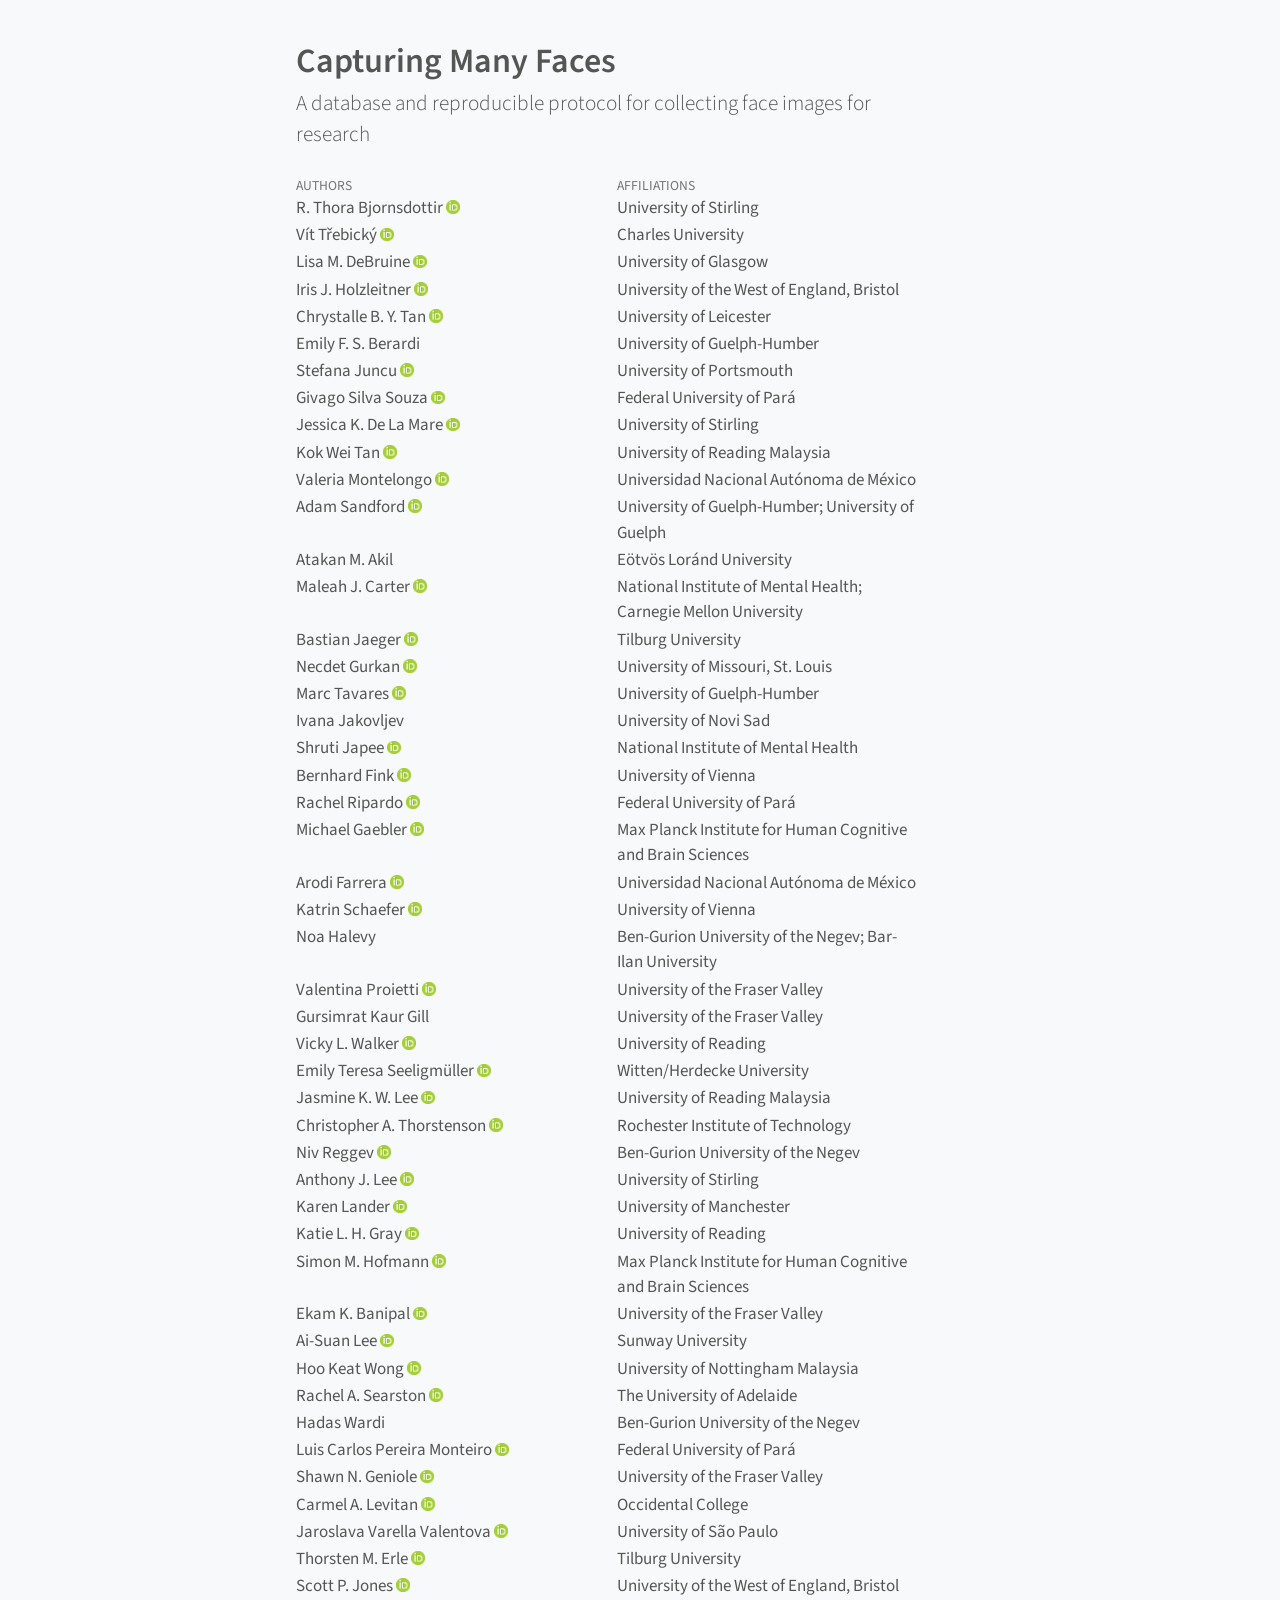
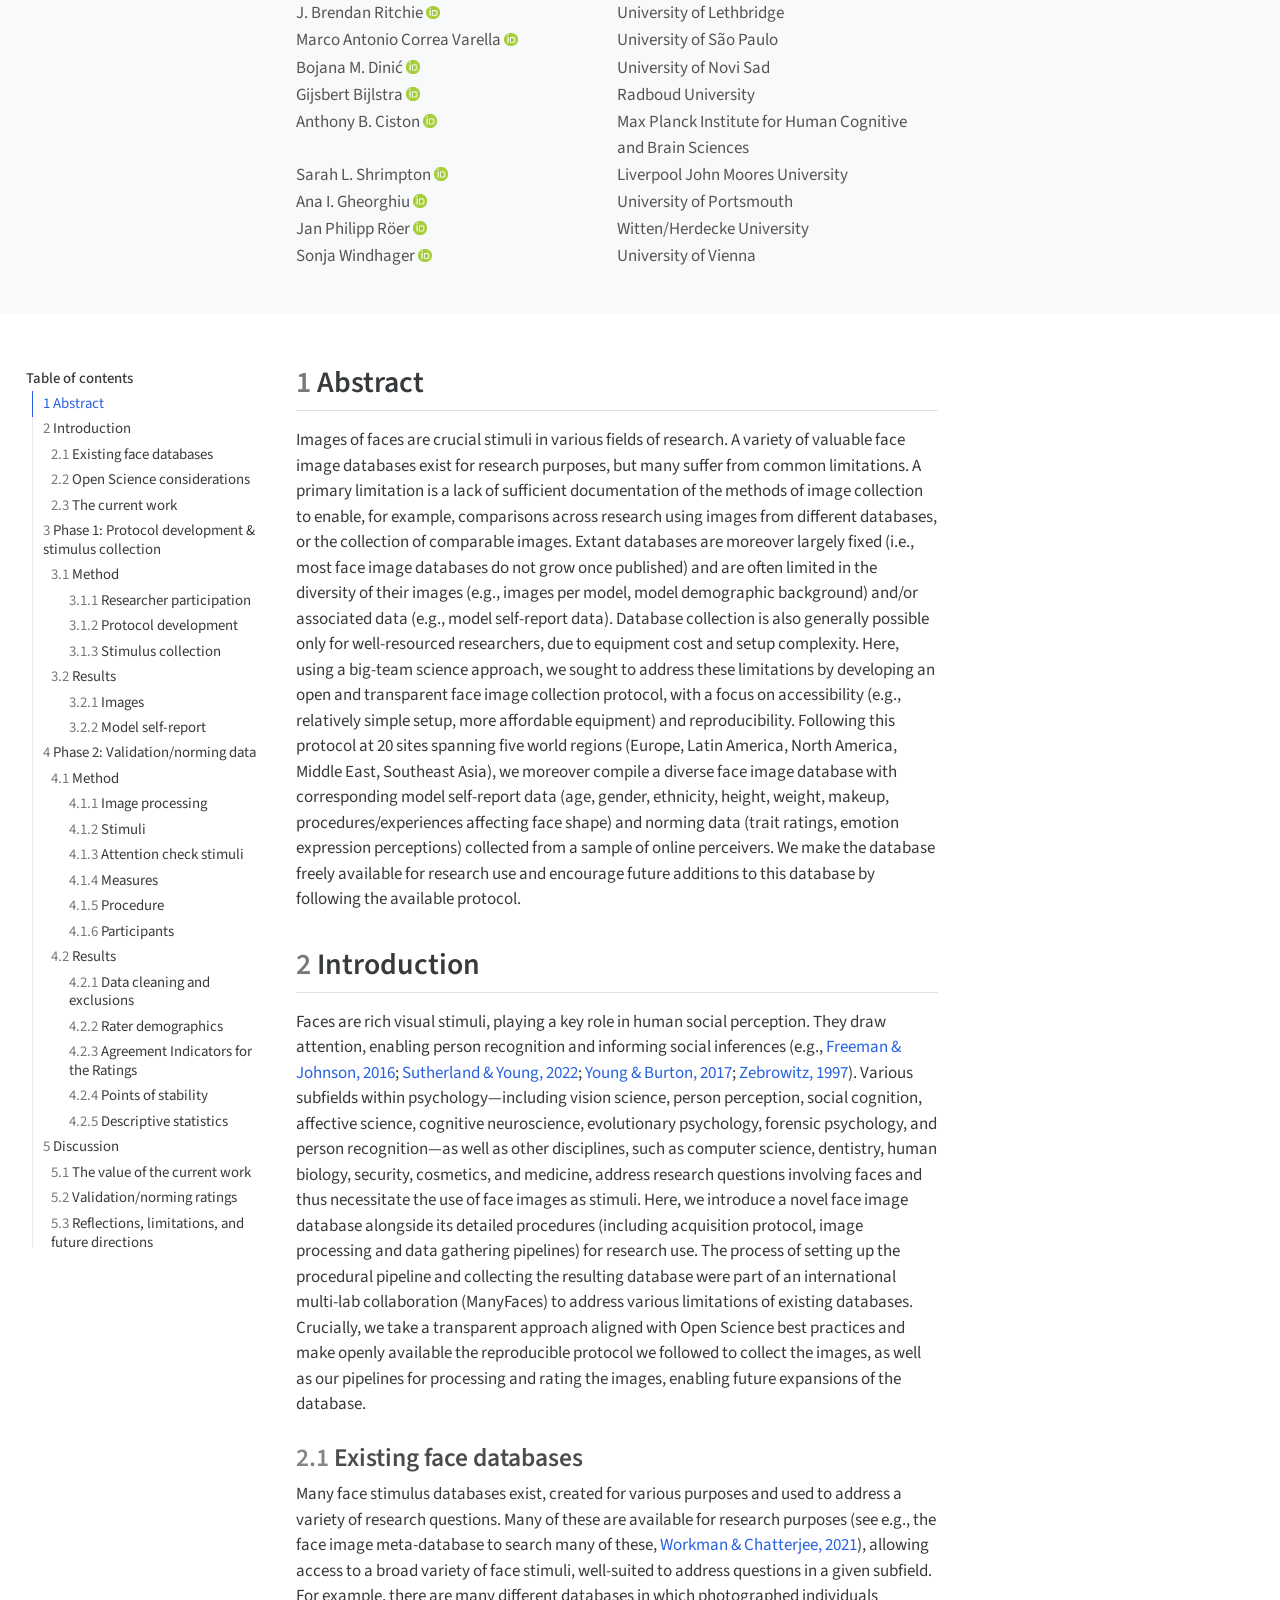
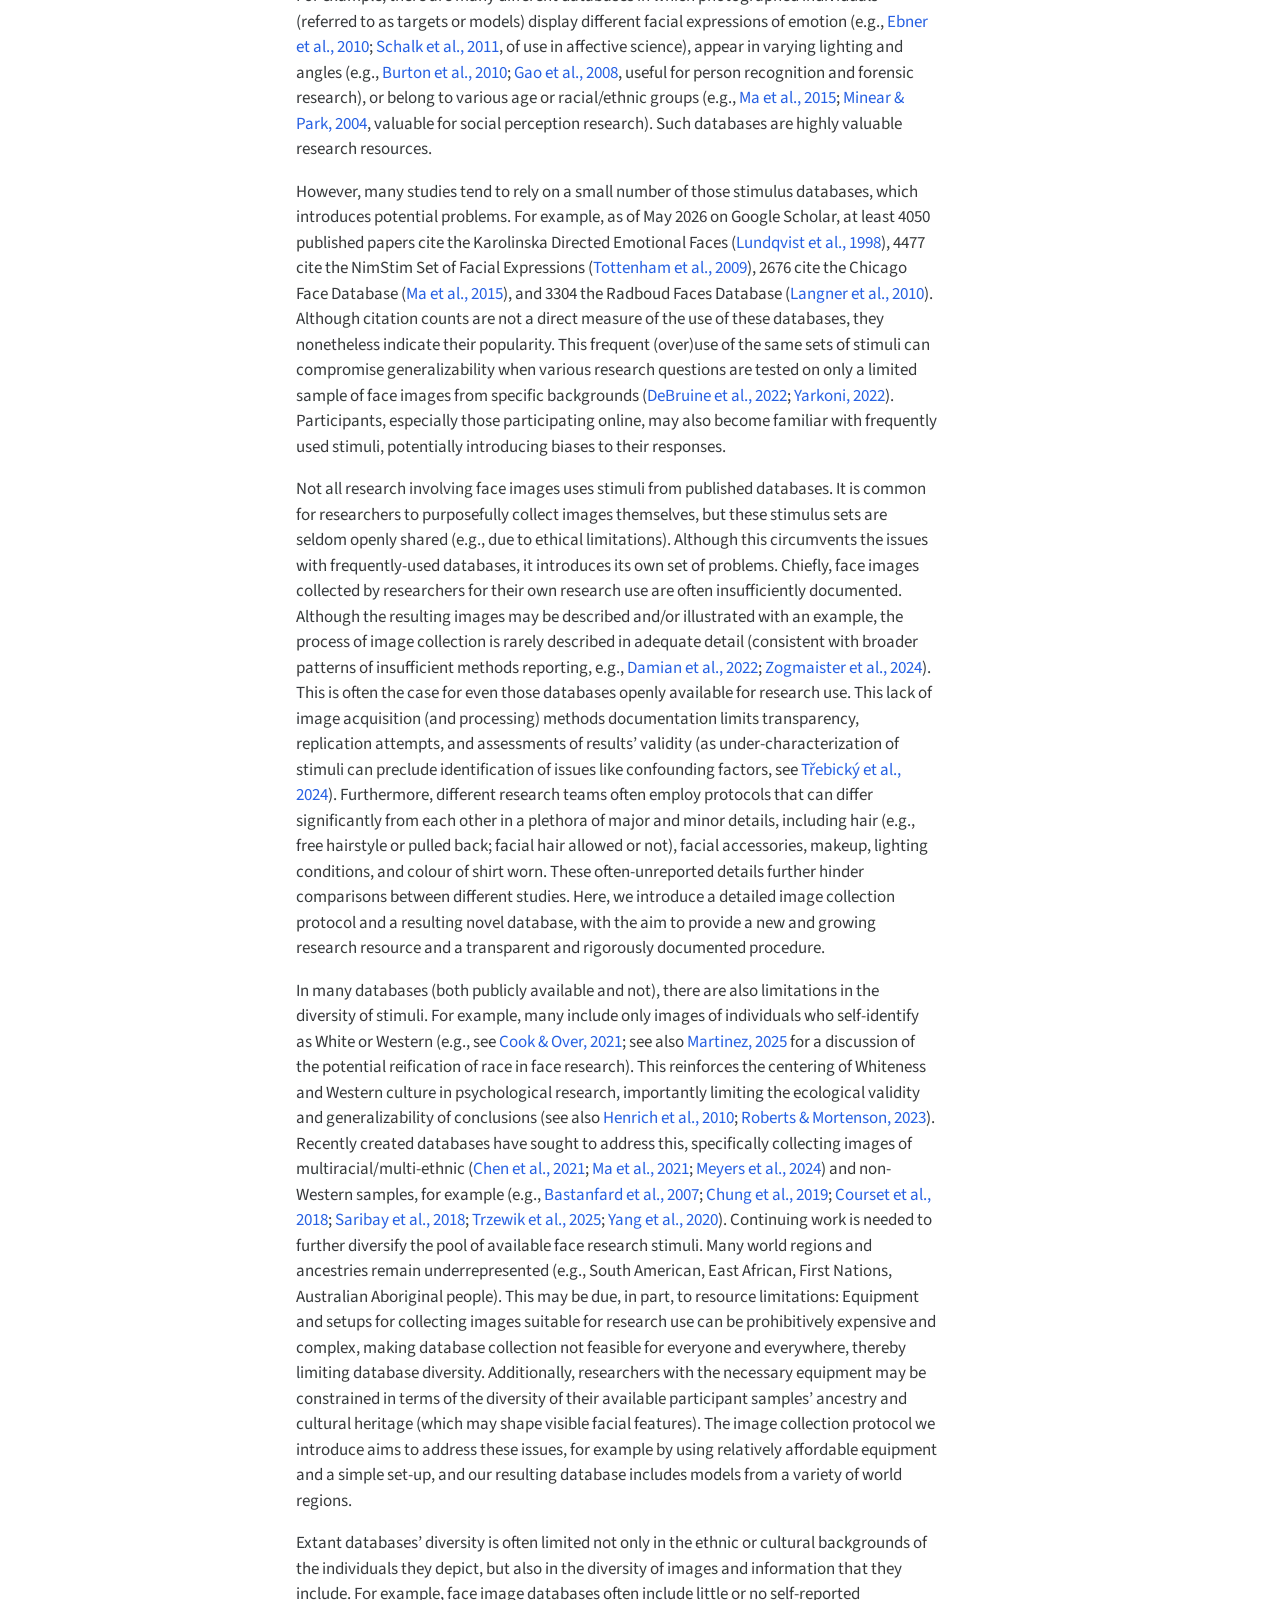
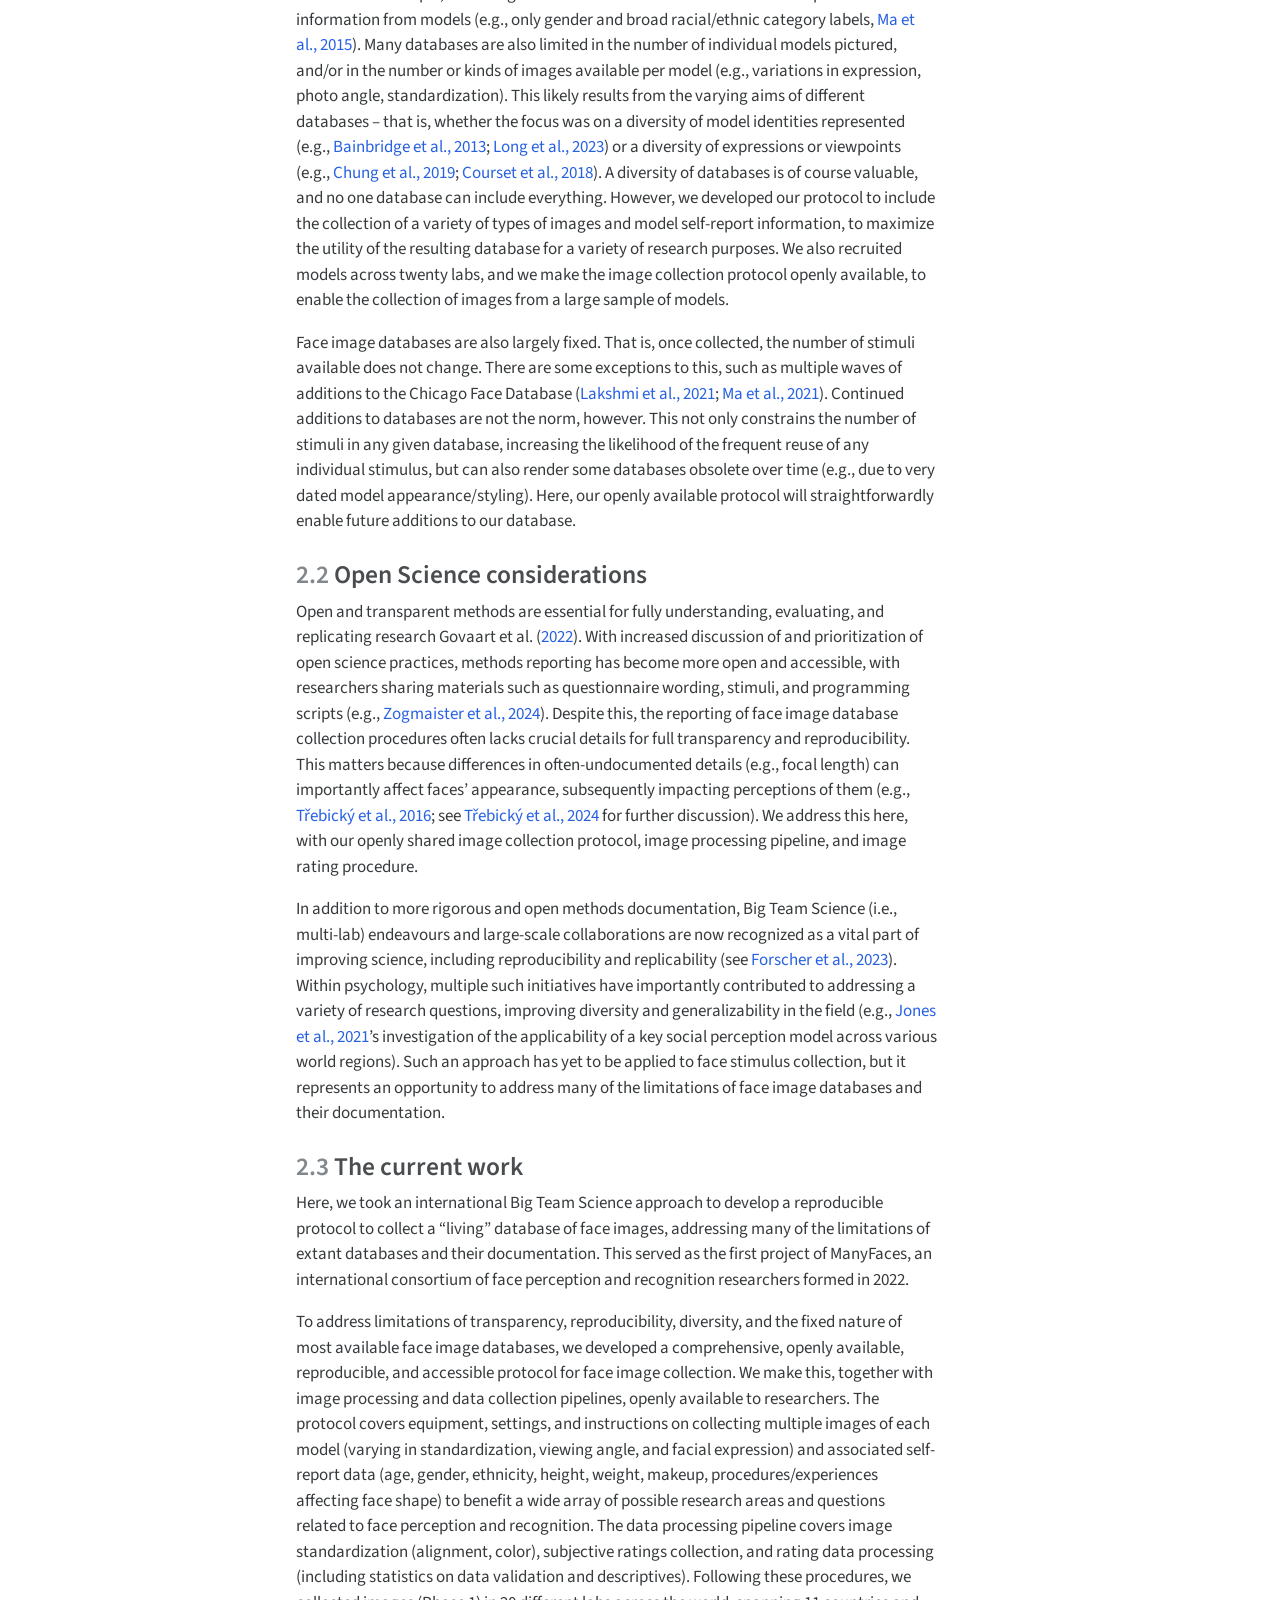
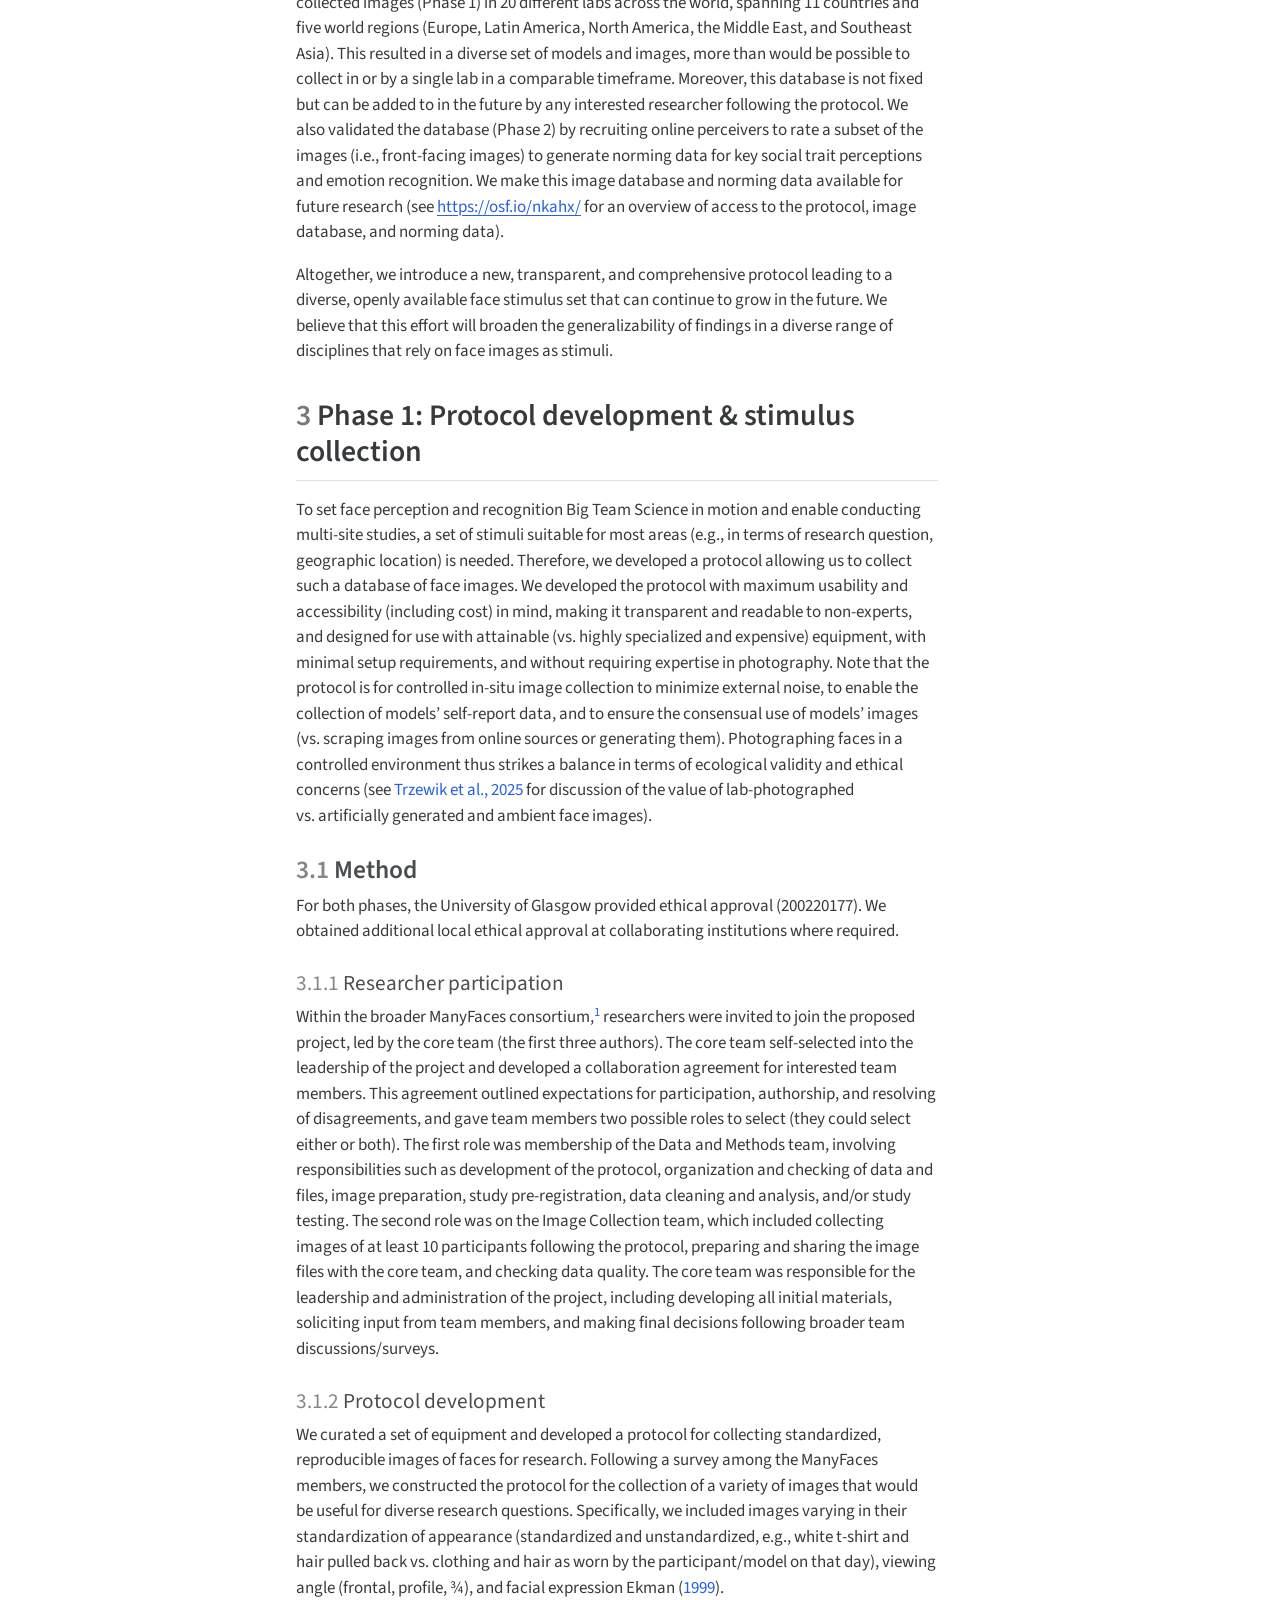
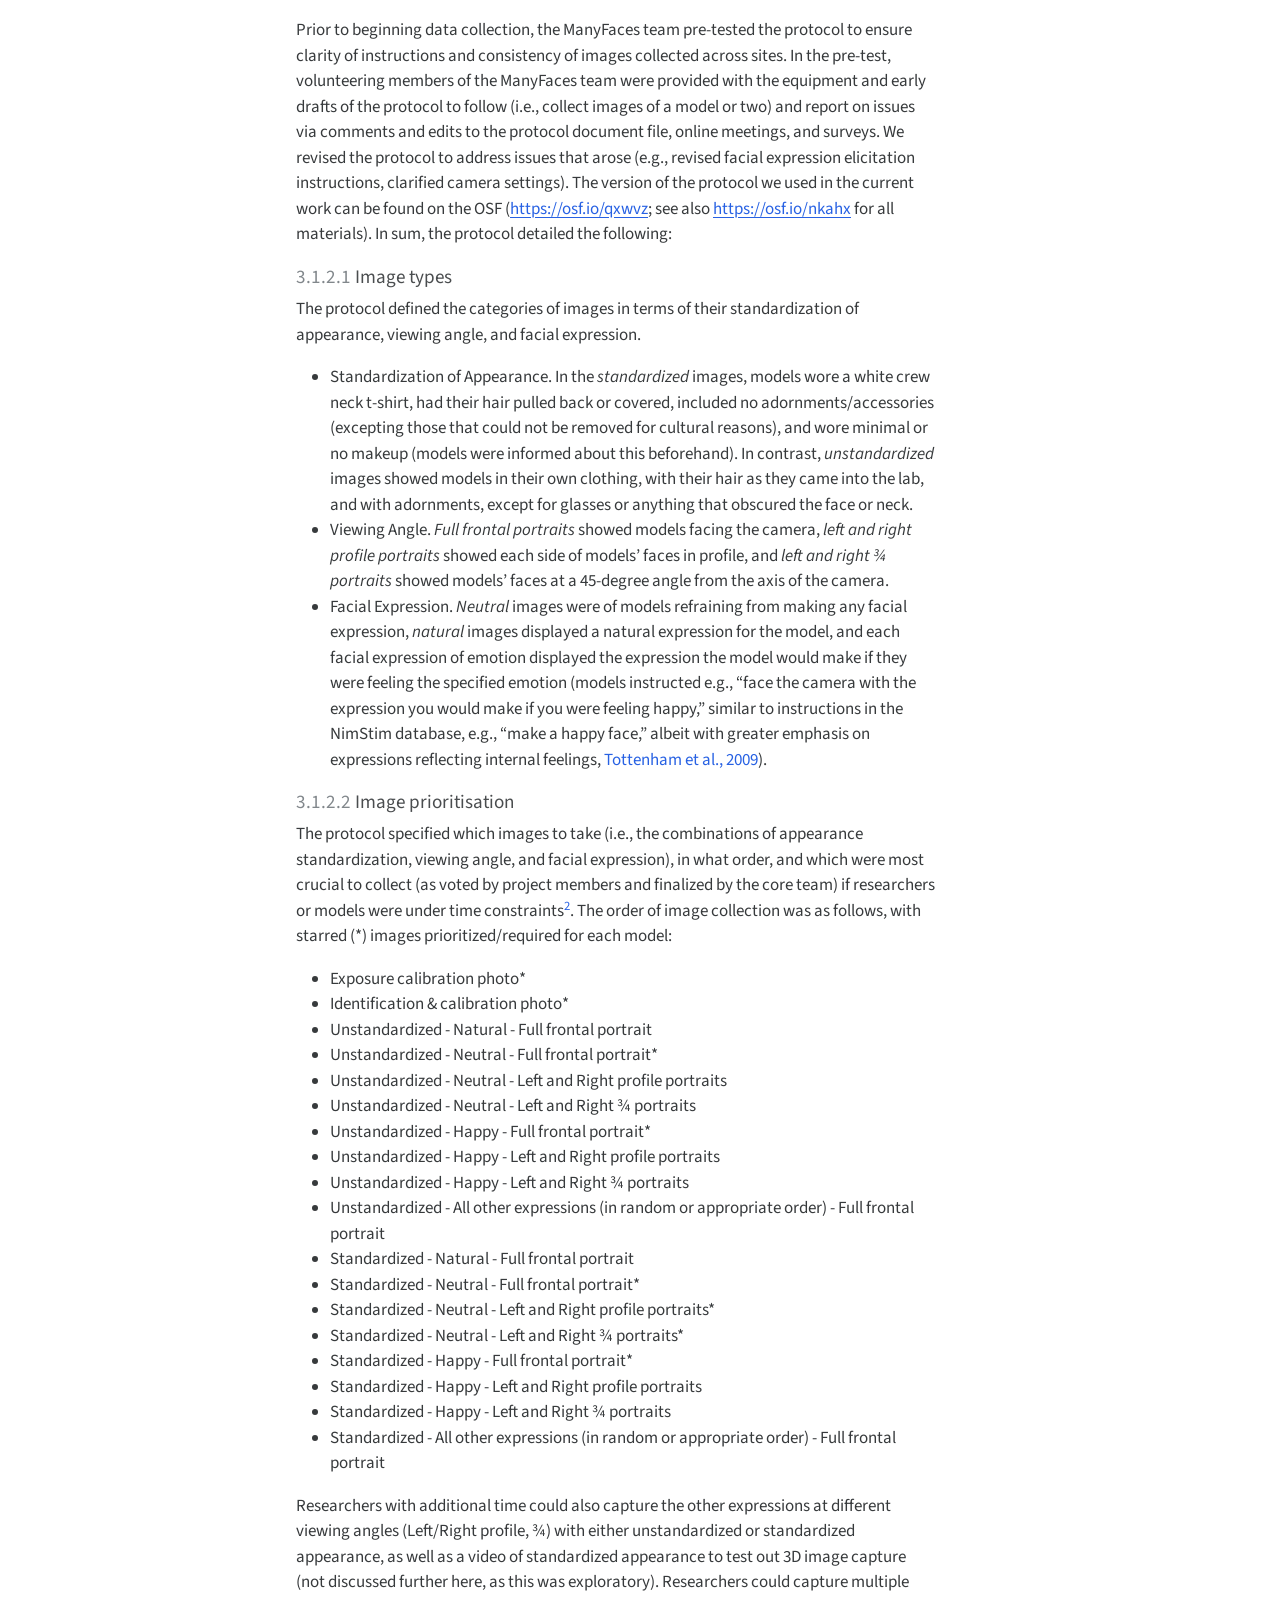
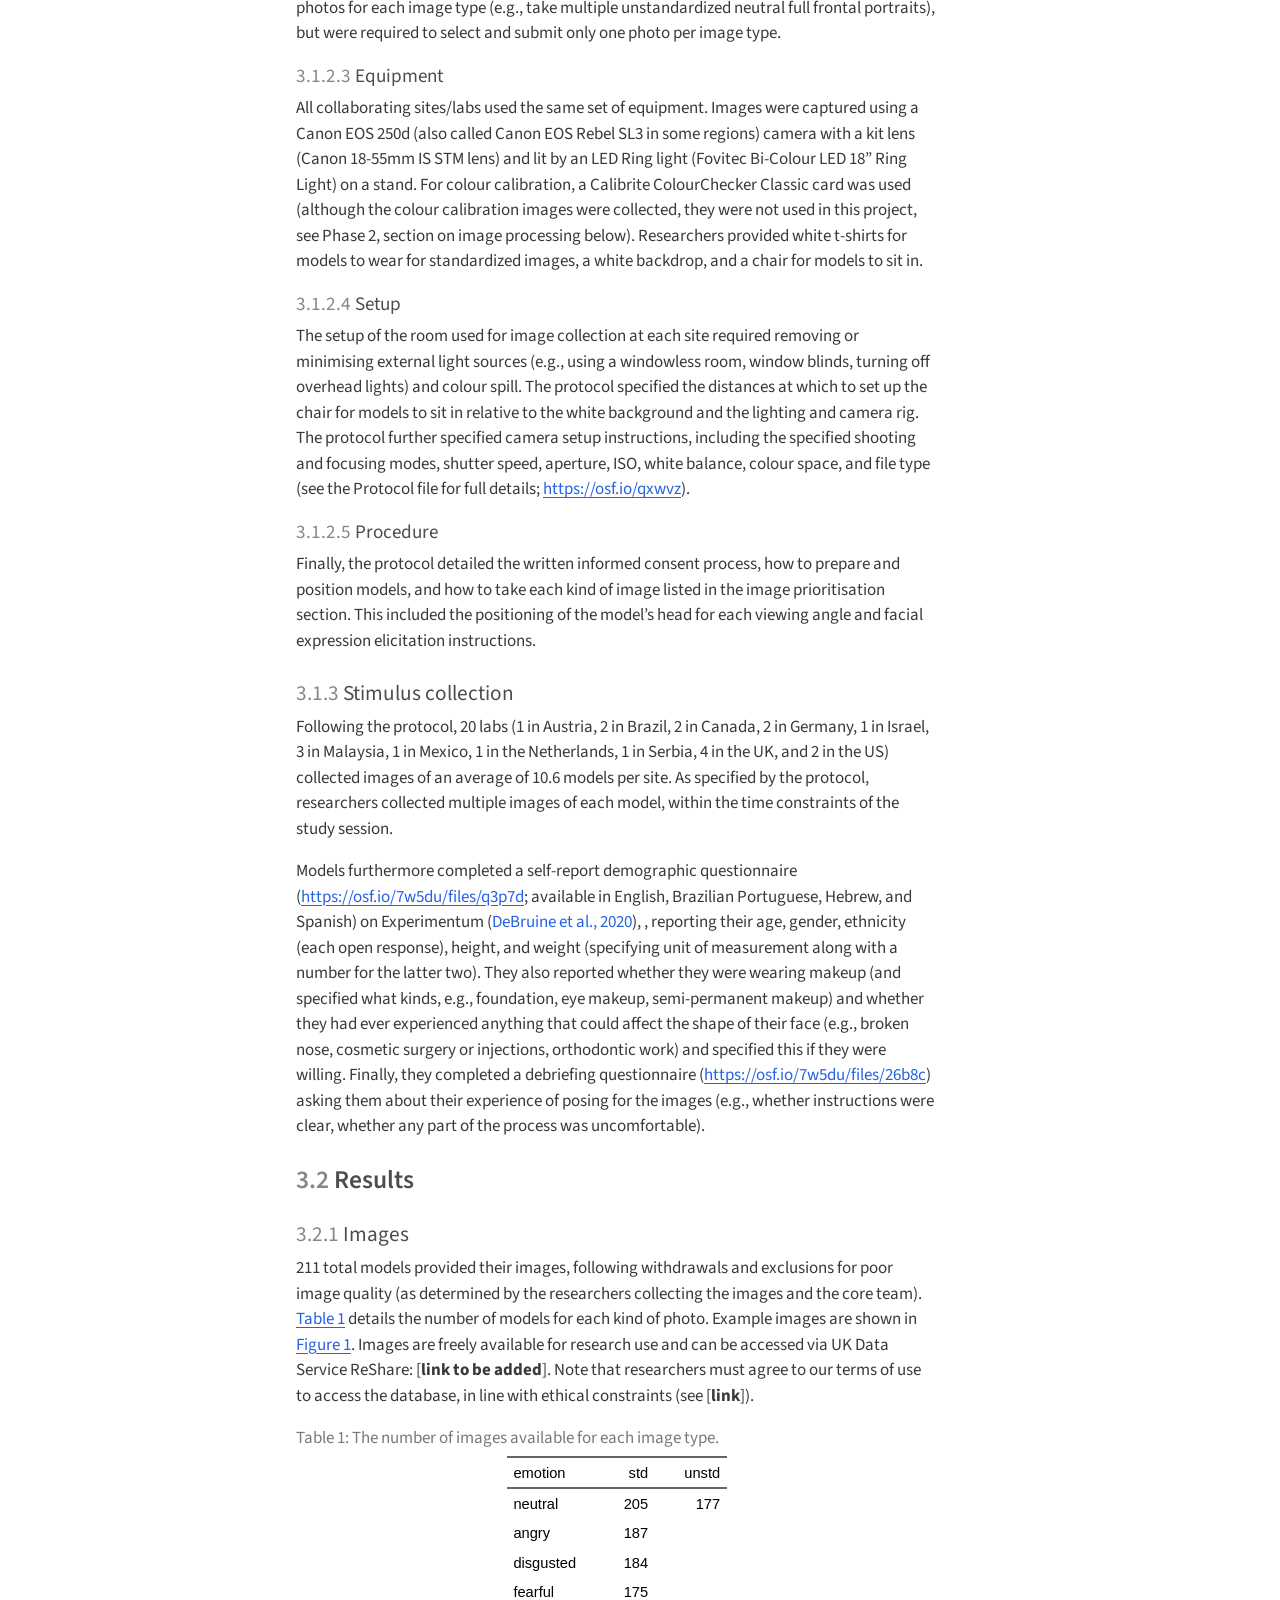
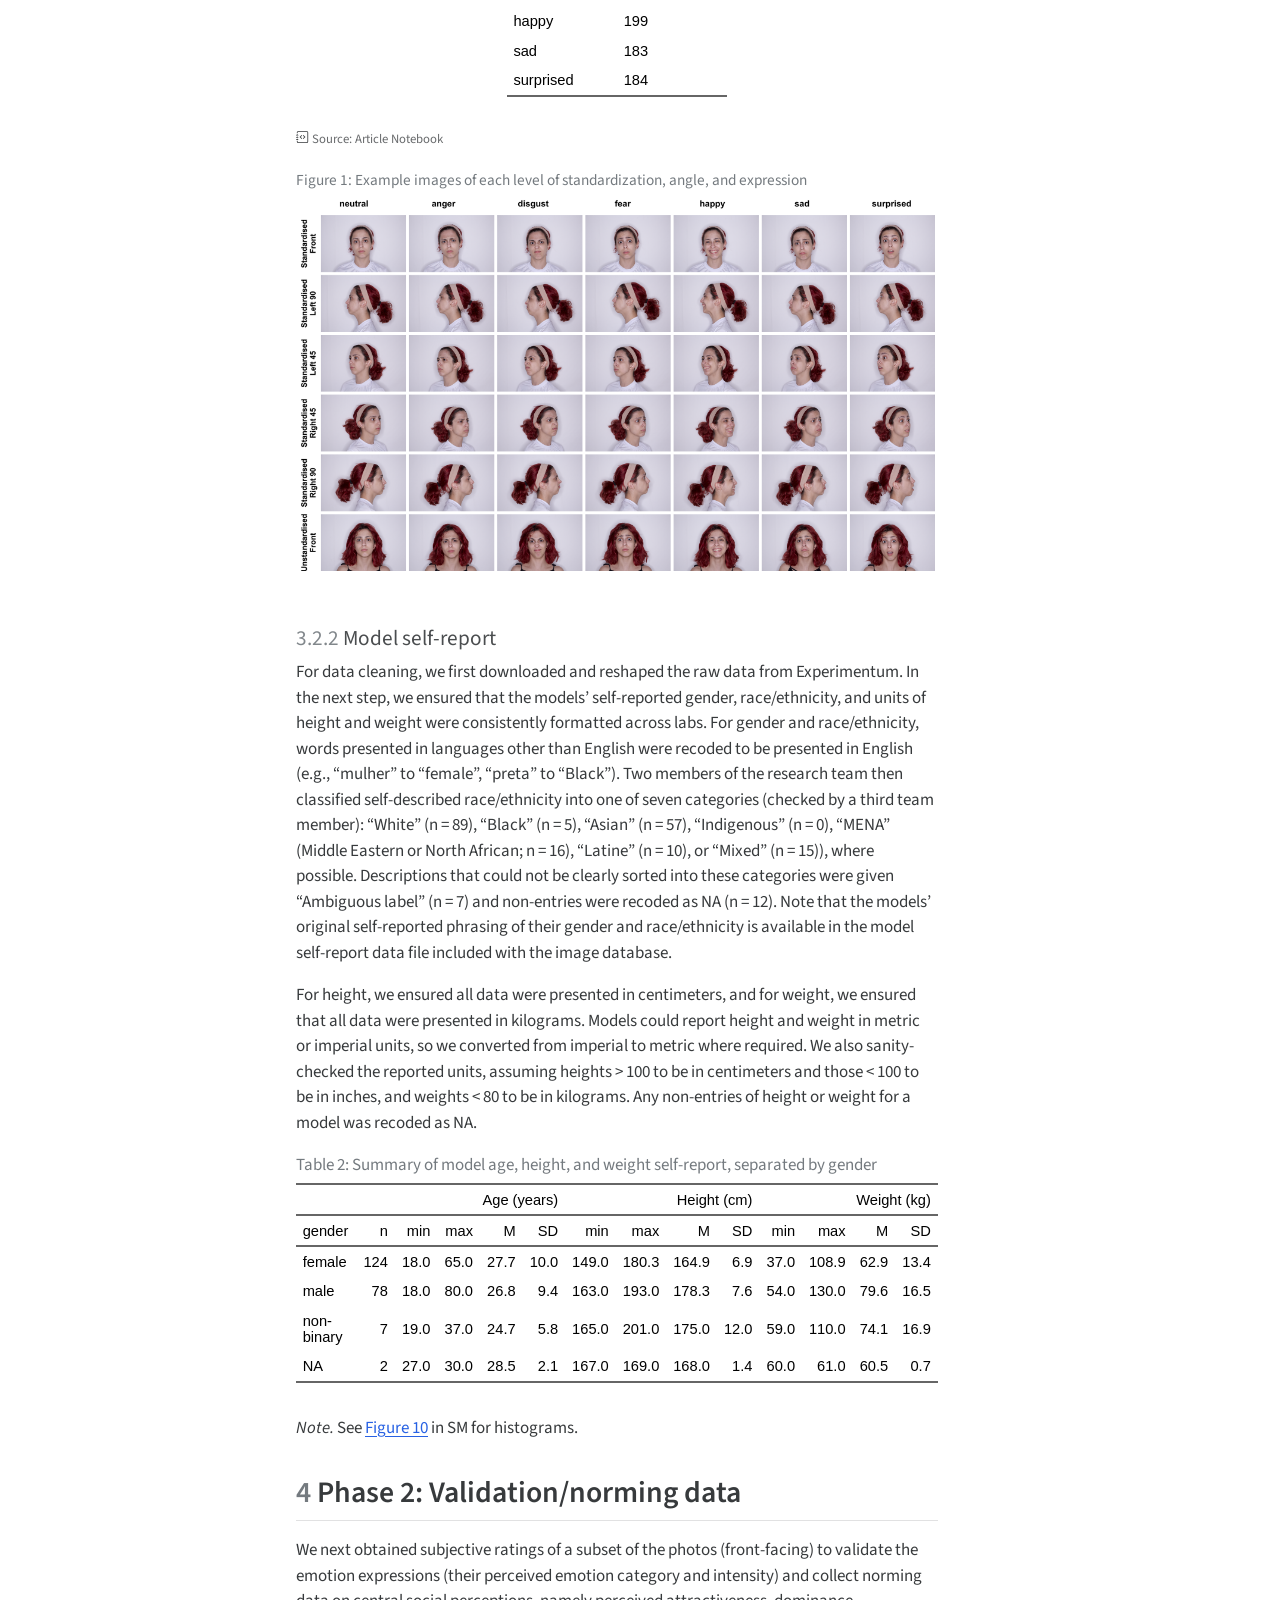
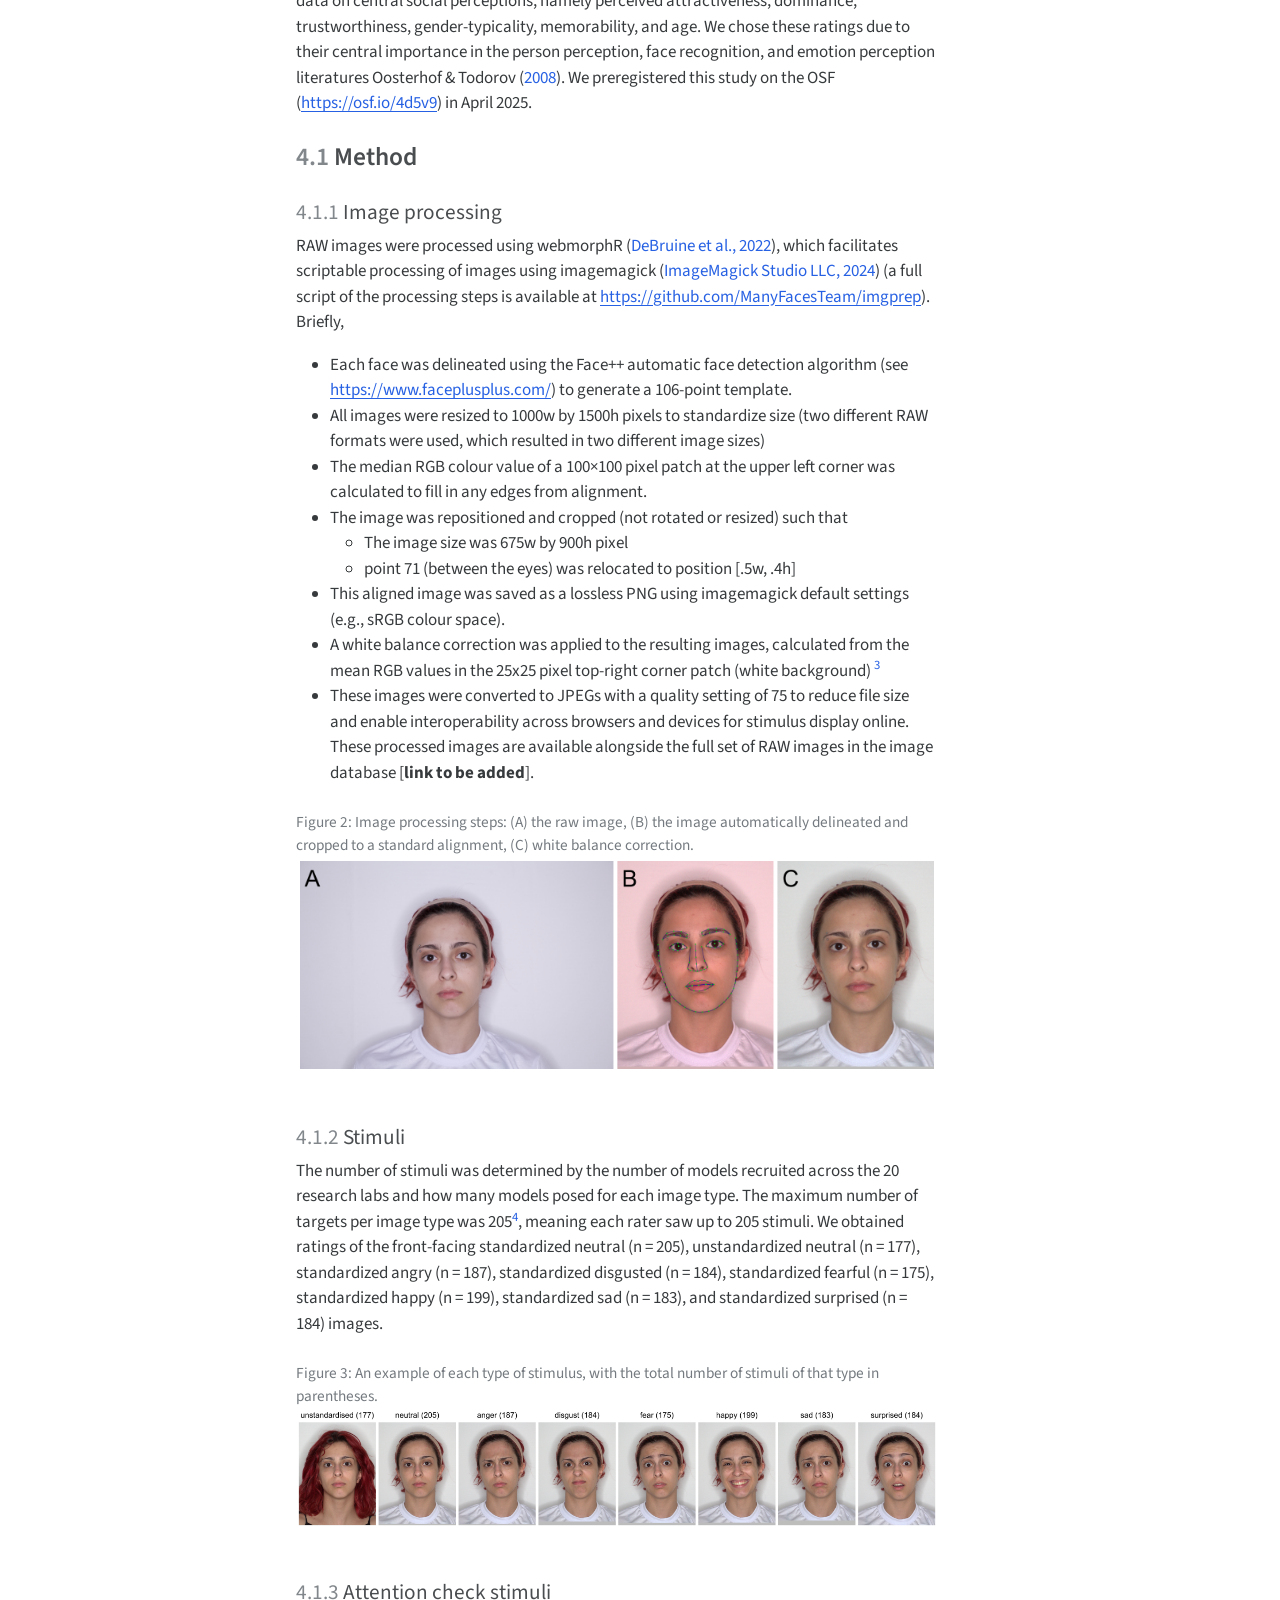
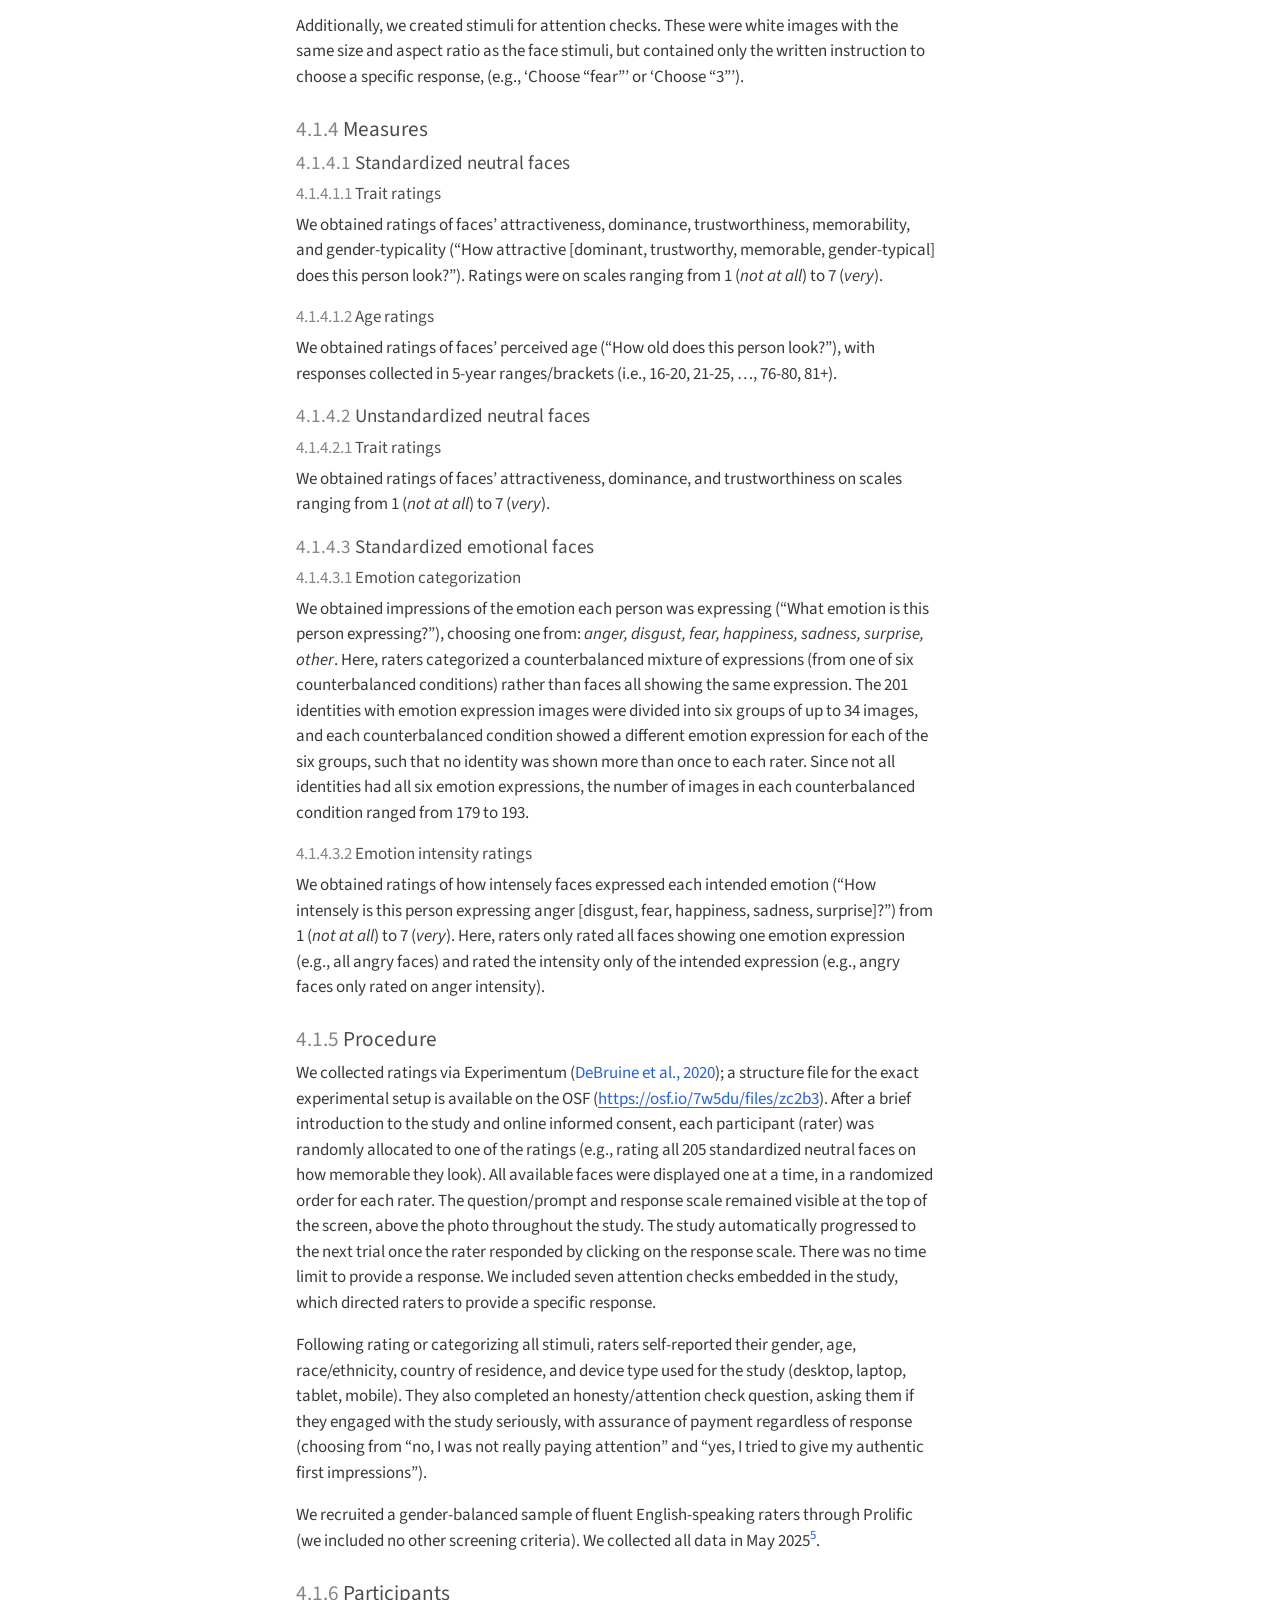
==== commit a74a6e12: "formatting fixes" ====
--- a/docs/index.html
+++ b/docs/index.html
@@ -69,6 +69,7 @@
 <script src="site_libs/pagedtable-1.1/js/pagedtable.js"></script>
 
 
+<link rel="stylesheet" href="formatting.css">
 <meta name="citation_title" content="Capturing Many Faces">
 <meta name="citation_author" content="R. Thora Bjornsdottir">
 <meta name="citation_author" content="Vít Třebický">
@@ -860,15 +861,15 @@
 <section id="images" class="level4" data-number="3.2.1">
 <h4 data-number="3.2.1" class="anchored" data-anchor-id="images"><span class="header-section-number">3.2.1</span> Images</h4>
 <p>211 total models provided their images, following withdrawals and exclusions for poor image quality (as determined by the researchers collecting the images and the core team). <a href="#tbl-images-per-type" class="quarto-xref">Table&nbsp;1</a> details the number of models for each kind of photo. Example images are shown in <a href="#fig-img-examples" class="quarto-xref">Figure&nbsp;1</a>. Images are freely available for research use and can be accessed via UK Data Service ReShare: [<strong>link to be added</strong>]. Note that researchers must agree to our terms of use to access the database, in line with ethical constraints (see [<strong>link</strong>]).</p>
-<div class="cell">
-<div id="tbl-images-per-type" class="cell quarto-float quarto-figure quarto-figure-center anchored">
+<div class="cell" data-tbl-cap-location="top">
+<div id="tbl-images-per-type" class="cell quarto-float quarto-figure quarto-figure-center anchored" data-tbl-cap-location="top">
 <figure class="quarto-float quarto-float-tbl figure">
 <figcaption class="quarto-float-caption-top quarto-float-caption quarto-float-tbl" id="tbl-images-per-type-caption-0ceaefa1-69ba-4598-a22c-09a6ac19f8ca">
 Table&nbsp;1: The number of images available for each image type.
 </figcaption>
 <div aria-describedby="tbl-images-per-type-caption-0ceaefa1-69ba-4598-a22c-09a6ac19f8ca">
 <div class="cell-output-display">
-<div class="tabwid"><style>.cl-11e19670{}.cl-11de7652{font-family:'Helvetica';font-size:11pt;font-weight:normal;font-style:normal;text-decoration:none;color:rgba(0, 0, 0, 1.00);background-color:transparent;}.cl-11df81f0{margin:0;text-align:left;border-bottom: 0 solid rgba(0, 0, 0, 1.00);border-top: 0 solid rgba(0, 0, 0, 1.00);border-left: 0 solid rgba(0, 0, 0, 1.00);border-right: 0 solid rgba(0, 0, 0, 1.00);padding-bottom:5pt;padding-top:5pt;padding-left:5pt;padding-right:5pt;line-height: 1;background-color:transparent;}.cl-11df81f1{margin:0;text-align:right;border-bottom: 0 solid rgba(0, 0, 0, 1.00);border-top: 0 solid rgba(0, 0, 0, 1.00);border-left: 0 solid rgba(0, 0, 0, 1.00);border-right: 0 solid rgba(0, 0, 0, 1.00);padding-bottom:5pt;padding-top:5pt;padding-left:5pt;padding-right:5pt;line-height: 1;background-color:transparent;}.cl-11df8cf4{width:0.75in;background-color:transparent;vertical-align: middle;border-bottom: 1.5pt solid rgba(102, 102, 102, 1.00);border-top: 1.5pt solid rgba(102, 102, 102, 1.00);border-left: 0 solid rgba(0, 0, 0, 1.00);border-right: 0 solid rgba(0, 0, 0, 1.00);margin-bottom:0;margin-top:0;margin-left:0;margin-right:0;}.cl-11df8cf5{width:0.75in;background-color:transparent;vertical-align: middle;border-bottom: 1.5pt solid rgba(102, 102, 102, 1.00);border-top: 1.5pt solid rgba(102, 102, 102, 1.00);border-left: 0 solid rgba(0, 0, 0, 1.00);border-right: 0 solid rgba(0, 0, 0, 1.00);margin-bottom:0;margin-top:0;margin-left:0;margin-right:0;}.cl-11df8cf6{width:0.75in;background-color:transparent;vertical-align: middle;border-bottom: 0 solid rgba(0, 0, 0, 1.00);border-top: 0 solid rgba(0, 0, 0, 1.00);border-left: 0 solid rgba(0, 0, 0, 1.00);border-right: 0 solid rgba(0, 0, 0, 1.00);margin-bottom:0;margin-top:0;margin-left:0;margin-right:0;}.cl-11df8cfe{width:0.75in;background-color:transparent;vertical-align: middle;border-bottom: 0 solid rgba(0, 0, 0, 1.00);border-top: 0 solid rgba(0, 0, 0, 1.00);border-left: 0 solid rgba(0, 0, 0, 1.00);border-right: 0 solid rgba(0, 0, 0, 1.00);margin-bottom:0;margin-top:0;margin-left:0;margin-right:0;}.cl-11df8cff{width:0.75in;background-color:transparent;vertical-align: middle;border-bottom: 1.5pt solid rgba(102, 102, 102, 1.00);border-top: 0 solid rgba(0, 0, 0, 1.00);border-left: 0 solid rgba(0, 0, 0, 1.00);border-right: 0 solid rgba(0, 0, 0, 1.00);margin-bottom:0;margin-top:0;margin-left:0;margin-right:0;}.cl-11df8d00{width:0.75in;background-color:transparent;vertical-align: middle;border-bottom: 1.5pt solid rgba(102, 102, 102, 1.00);border-top: 0 solid rgba(0, 0, 0, 1.00);border-left: 0 solid rgba(0, 0, 0, 1.00);border-right: 0 solid rgba(0, 0, 0, 1.00);margin-bottom:0;margin-top:0;margin-left:0;margin-right:0;}</style><table data-quarto-disable-processing="true" class="cl-11e19670"><thead><tr style="overflow-wrap:break-word;"><th class="cl-11df8cf4"><p class="cl-11df81f0"><span class="cl-11de7652">emotion</span></p></th><th class="cl-11df8cf5"><p class="cl-11df81f1"><span class="cl-11de7652">std</span></p></th><th class="cl-11df8cf5"><p class="cl-11df81f1"><span class="cl-11de7652">unstd</span></p></th></tr></thead><tbody><tr style="overflow-wrap:break-word;"><td class="cl-11df8cf6"><p class="cl-11df81f0"><span class="cl-11de7652">neutral</span></p></td><td class="cl-11df8cfe"><p class="cl-11df81f1"><span class="cl-11de7652">205</span></p></td><td class="cl-11df8cfe"><p class="cl-11df81f1"><span class="cl-11de7652">177</span></p></td></tr><tr style="overflow-wrap:break-word;"><td class="cl-11df8cf6"><p class="cl-11df81f0"><span class="cl-11de7652">angry</span></p></td><td class="cl-11df8cfe"><p class="cl-11df81f1"><span class="cl-11de7652">187</span></p></td><td class="cl-11df8cfe"><p class="cl-11df81f1"><span class="cl-11de7652"></span></p></td></tr><tr style="overflow-wrap:break-word;"><td class="cl-11df8cf6"><p class="cl-11df81f0"><span class="cl-11de7652">disgusted</span></p></td><td class="cl-11df8cfe"><p class="cl-11df81f1"><span class="cl-11de7652">184</span></p></td><td class="cl-11df8cfe"><p class="cl-11df81f1"><span class="cl-11de7652"></span></p></td></tr><tr style="overflow-wrap:break-word;"><td class="cl-11df8cf6"><p class="cl-11df81f0"><span class="cl-11de7652">fearful</span></p></td><td class="cl-11df8cfe"><p class="cl-11df81f1"><span class="cl-11de7652">175</span></p></td><td class="cl-11df8cfe"><p class="cl-11df81f1"><span class="cl-11de7652"></span></p></td></tr><tr style="overflow-wrap:break-word;"><td class="cl-11df8cf6"><p class="cl-11df81f0"><span class="cl-11de7652">happy</span></p></td><td class="cl-11df8cfe"><p class="cl-11df81f1"><span class="cl-11de7652">199</span></p></td><td class="cl-11df8cfe"><p class="cl-11df81f1"><span class="cl-11de7652"></span></p></td></tr><tr style="overflow-wrap:break-word;"><td class="cl-11df8cf6"><p class="cl-11df81f0"><span class="cl-11de7652">sad</span></p></td><td class="cl-11df8cfe"><p class="cl-11df81f1"><span class="cl-11de7652">183</span></p></td><td class="cl-11df8cfe"><p class="cl-11df81f1"><span class="cl-11de7652"></span></p></td></tr><tr style="overflow-wrap:break-word;"><td class="cl-11df8cff"><p class="cl-11df81f0"><span class="cl-11de7652">surprised</span></p></td><td class="cl-11df8d00"><p class="cl-11df81f1"><span class="cl-11de7652">184</span></p></td><td class="cl-11df8d00"><p class="cl-11df81f1"><span class="cl-11de7652"></span></p></td></tr></tbody></table></div>
+<div class="tabwid"><style>.cl-64a023f0{}.cl-649d9bb2{font-family:'Helvetica';font-size:11pt;font-weight:normal;font-style:normal;text-decoration:none;color:rgba(0, 0, 0, 1.00);background-color:transparent;}.cl-649ea9b2{margin:0;text-align:left;border-bottom: 0 solid rgba(0, 0, 0, 1.00);border-top: 0 solid rgba(0, 0, 0, 1.00);border-left: 0 solid rgba(0, 0, 0, 1.00);border-right: 0 solid rgba(0, 0, 0, 1.00);padding-bottom:5pt;padding-top:5pt;padding-left:5pt;padding-right:5pt;line-height: 1;background-color:transparent;}.cl-649ea9bc{margin:0;text-align:right;border-bottom: 0 solid rgba(0, 0, 0, 1.00);border-top: 0 solid rgba(0, 0, 0, 1.00);border-left: 0 solid rgba(0, 0, 0, 1.00);border-right: 0 solid rgba(0, 0, 0, 1.00);padding-bottom:5pt;padding-top:5pt;padding-left:5pt;padding-right:5pt;line-height: 1;background-color:transparent;}.cl-649eb4b6{width:0.75in;background-color:transparent;vertical-align: middle;border-bottom: 1.5pt solid rgba(102, 102, 102, 1.00);border-top: 1.5pt solid rgba(102, 102, 102, 1.00);border-left: 0 solid rgba(0, 0, 0, 1.00);border-right: 0 solid rgba(0, 0, 0, 1.00);margin-bottom:0;margin-top:0;margin-left:0;margin-right:0;}.cl-649eb4b7{width:0.75in;background-color:transparent;vertical-align: middle;border-bottom: 1.5pt solid rgba(102, 102, 102, 1.00);border-top: 1.5pt solid rgba(102, 102, 102, 1.00);border-left: 0 solid rgba(0, 0, 0, 1.00);border-right: 0 solid rgba(0, 0, 0, 1.00);margin-bottom:0;margin-top:0;margin-left:0;margin-right:0;}.cl-649eb4b8{width:0.75in;background-color:transparent;vertical-align: middle;border-bottom: 0 solid rgba(0, 0, 0, 1.00);border-top: 0 solid rgba(0, 0, 0, 1.00);border-left: 0 solid rgba(0, 0, 0, 1.00);border-right: 0 solid rgba(0, 0, 0, 1.00);margin-bottom:0;margin-top:0;margin-left:0;margin-right:0;}.cl-649eb4b9{width:0.75in;background-color:transparent;vertical-align: middle;border-bottom: 0 solid rgba(0, 0, 0, 1.00);border-top: 0 solid rgba(0, 0, 0, 1.00);border-left: 0 solid rgba(0, 0, 0, 1.00);border-right: 0 solid rgba(0, 0, 0, 1.00);margin-bottom:0;margin-top:0;margin-left:0;margin-right:0;}.cl-649eb4ba{width:0.75in;background-color:transparent;vertical-align: middle;border-bottom: 1.5pt solid rgba(102, 102, 102, 1.00);border-top: 0 solid rgba(0, 0, 0, 1.00);border-left: 0 solid rgba(0, 0, 0, 1.00);border-right: 0 solid rgba(0, 0, 0, 1.00);margin-bottom:0;margin-top:0;margin-left:0;margin-right:0;}.cl-649eb4c0{width:0.75in;background-color:transparent;vertical-align: middle;border-bottom: 1.5pt solid rgba(102, 102, 102, 1.00);border-top: 0 solid rgba(0, 0, 0, 1.00);border-left: 0 solid rgba(0, 0, 0, 1.00);border-right: 0 solid rgba(0, 0, 0, 1.00);margin-bottom:0;margin-top:0;margin-left:0;margin-right:0;}</style><table data-quarto-disable-processing="true" class="cl-64a023f0"><thead><tr style="overflow-wrap:break-word;"><th class="cl-649eb4b6"><p class="cl-649ea9b2"><span class="cl-649d9bb2">emotion</span></p></th><th class="cl-649eb4b7"><p class="cl-649ea9bc"><span class="cl-649d9bb2">std</span></p></th><th class="cl-649eb4b7"><p class="cl-649ea9bc"><span class="cl-649d9bb2">unstd</span></p></th></tr></thead><tbody><tr style="overflow-wrap:break-word;"><td class="cl-649eb4b8"><p class="cl-649ea9b2"><span class="cl-649d9bb2">neutral</span></p></td><td class="cl-649eb4b9"><p class="cl-649ea9bc"><span class="cl-649d9bb2">205</span></p></td><td class="cl-649eb4b9"><p class="cl-649ea9bc"><span class="cl-649d9bb2">177</span></p></td></tr><tr style="overflow-wrap:break-word;"><td class="cl-649eb4b8"><p class="cl-649ea9b2"><span class="cl-649d9bb2">angry</span></p></td><td class="cl-649eb4b9"><p class="cl-649ea9bc"><span class="cl-649d9bb2">187</span></p></td><td class="cl-649eb4b9"><p class="cl-649ea9bc"><span class="cl-649d9bb2"></span></p></td></tr><tr style="overflow-wrap:break-word;"><td class="cl-649eb4b8"><p class="cl-649ea9b2"><span class="cl-649d9bb2">disgusted</span></p></td><td class="cl-649eb4b9"><p class="cl-649ea9bc"><span class="cl-649d9bb2">184</span></p></td><td class="cl-649eb4b9"><p class="cl-649ea9bc"><span class="cl-649d9bb2"></span></p></td></tr><tr style="overflow-wrap:break-word;"><td class="cl-649eb4b8"><p class="cl-649ea9b2"><span class="cl-649d9bb2">fearful</span></p></td><td class="cl-649eb4b9"><p class="cl-649ea9bc"><span class="cl-649d9bb2">175</span></p></td><td class="cl-649eb4b9"><p class="cl-649ea9bc"><span class="cl-649d9bb2"></span></p></td></tr><tr style="overflow-wrap:break-word;"><td class="cl-649eb4b8"><p class="cl-649ea9b2"><span class="cl-649d9bb2">happy</span></p></td><td class="cl-649eb4b9"><p class="cl-649ea9bc"><span class="cl-649d9bb2">199</span></p></td><td class="cl-649eb4b9"><p class="cl-649ea9bc"><span class="cl-649d9bb2"></span></p></td></tr><tr style="overflow-wrap:break-word;"><td class="cl-649eb4b8"><p class="cl-649ea9b2"><span class="cl-649d9bb2">sad</span></p></td><td class="cl-649eb4b9"><p class="cl-649ea9bc"><span class="cl-649d9bb2">183</span></p></td><td class="cl-649eb4b9"><p class="cl-649ea9bc"><span class="cl-649d9bb2"></span></p></td></tr><tr style="overflow-wrap:break-word;"><td class="cl-649eb4ba"><p class="cl-649ea9b2"><span class="cl-649d9bb2">surprised</span></p></td><td class="cl-649eb4c0"><p class="cl-649ea9bc"><span class="cl-649d9bb2">184</span></p></td><td class="cl-649eb4c0"><p class="cl-649ea9bc"><span class="cl-649d9bb2"></span></p></td></tr></tbody></table></div>
 </div>
 </div>
 </figure>
@@ -893,15 +894,15 @@
 <h4 data-number="3.2.2" class="anchored" data-anchor-id="model-self-report"><span class="header-section-number">3.2.2</span> Model self-report</h4>
 <p>For data cleaning, we first downloaded and reshaped the raw data from Experimentum. In the next step, we ensured that the models’ self-reported gender, race/ethnicity, and units of height and weight were consistently formatted across labs. For gender and race/ethnicity, words presented in languages other than English were recoded to be presented in English (e.g., “mulher” to “female”, “preta” to “Black”). Two members of the research team then classified self-described race/ethnicity into one of seven categories (checked by a third team member): “White” (n = 89), “Black” (n = 5), “Asian” (n = 57), “Indigenous” (n = 0), “MENA” (Middle Eastern or North African; n = 16), “Latine” (n = 10), or “Mixed” (n = 15)), where possible. Descriptions that could not be clearly sorted into these categories were given “Ambiguous label” (n = 7) and non-entries were recoded as NA (n = 12). Note that the models’ original self-reported phrasing of their gender and race/ethnicity is available in the model self-report data file included with the image database.</p>
 <p>For height, we ensured all data were presented in centimeters, and for weight, we ensured that all data were presented in kilograms. Models could report height and weight in metric or imperial units, so we converted from imperial to metric where required. We also sanity-checked the reported units, assuming heights &gt; 100 to be in centimeters and those &lt; 100 to be in inches, and weights &lt; 80 to be in kilograms. Any non-entries of height or weight for a model was recoded as NA.</p>
-<div class="cell">
-<div id="tbl-model-demog" class="cell quarto-float quarto-figure quarto-figure-center anchored">
+<div class="cell" data-tbl-cap-location="top">
+<div id="tbl-model-demog" class="cell quarto-float quarto-figure quarto-figure-center anchored" data-tbl-cap-location="top">
 <figure class="quarto-float quarto-float-tbl figure">
 <figcaption class="quarto-float-caption-top quarto-float-caption quarto-float-tbl" id="tbl-model-demog-caption-0ceaefa1-69ba-4598-a22c-09a6ac19f8ca">
 Table&nbsp;2: Summary of model age, height, and weight self-report, separated by gender
 </figcaption>
 <div aria-describedby="tbl-model-demog-caption-0ceaefa1-69ba-4598-a22c-09a6ac19f8ca">
 <div class="cell-output-display">
-<div class="tabwid"><style>.cl-11f8a644{}.cl-11f626bc{font-family:'Helvetica';font-size:11pt;font-weight:normal;font-style:normal;text-decoration:none;color:rgba(0, 0, 0, 1.00);background-color:transparent;}.cl-11f72c92{margin:0;text-align:left;border-bottom: 0 solid rgba(0, 0, 0, 1.00);border-top: 0 solid rgba(0, 0, 0, 1.00);border-left: 0 solid rgba(0, 0, 0, 1.00);border-right: 0 solid rgba(0, 0, 0, 1.00);padding-bottom:5pt;padding-top:5pt;padding-left:5pt;padding-right:5pt;line-height: 1;background-color:transparent;}.cl-11f72c93{margin:0;text-align:right;border-bottom: 0 solid rgba(0, 0, 0, 1.00);border-top: 0 solid rgba(0, 0, 0, 1.00);border-left: 0 solid rgba(0, 0, 0, 1.00);border-right: 0 solid rgba(0, 0, 0, 1.00);padding-bottom:5pt;padding-top:5pt;padding-left:5pt;padding-right:5pt;line-height: 1;background-color:transparent;}.cl-11f738fe{width:1in;background-color:transparent;vertical-align: middle;border-bottom: 1.5pt solid rgba(102, 102, 102, 1.00);border-top: 1.5pt solid rgba(102, 102, 102, 1.00);border-left: 0 solid rgba(0, 0, 0, 1.00);border-right: 0 solid rgba(0, 0, 0, 1.00);margin-bottom:0;margin-top:0;margin-left:0;margin-right:0;}.cl-11f73908{width:0.75in;background-color:transparent;vertical-align: middle;border-bottom: 1.5pt solid rgba(102, 102, 102, 1.00);border-top: 1.5pt solid rgba(102, 102, 102, 1.00);border-left: 0 solid rgba(0, 0, 0, 1.00);border-right: 0 solid rgba(0, 0, 0, 1.00);margin-bottom:0;margin-top:0;margin-left:0;margin-right:0;}.cl-11f73909{width:1in;background-color:transparent;vertical-align: middle;border-bottom: 0 solid rgba(0, 0, 0, 1.00);border-top: 0 solid rgba(0, 0, 0, 1.00);border-left: 0 solid rgba(0, 0, 0, 1.00);border-right: 0 solid rgba(0, 0, 0, 1.00);margin-bottom:0;margin-top:0;margin-left:0;margin-right:0;}.cl-11f73912{width:0.75in;background-color:transparent;vertical-align: middle;border-bottom: 0 solid rgba(0, 0, 0, 1.00);border-top: 0 solid rgba(0, 0, 0, 1.00);border-left: 0 solid rgba(0, 0, 0, 1.00);border-right: 0 solid rgba(0, 0, 0, 1.00);margin-bottom:0;margin-top:0;margin-left:0;margin-right:0;}.cl-11f73913{width:1in;background-color:transparent;vertical-align: middle;border-bottom: 1.5pt solid rgba(102, 102, 102, 1.00);border-top: 0 solid rgba(0, 0, 0, 1.00);border-left: 0 solid rgba(0, 0, 0, 1.00);border-right: 0 solid rgba(0, 0, 0, 1.00);margin-bottom:0;margin-top:0;margin-left:0;margin-right:0;}.cl-11f7391c{width:0.75in;background-color:transparent;vertical-align: middle;border-bottom: 1.5pt solid rgba(102, 102, 102, 1.00);border-top: 0 solid rgba(0, 0, 0, 1.00);border-left: 0 solid rgba(0, 0, 0, 1.00);border-right: 0 solid rgba(0, 0, 0, 1.00);margin-bottom:0;margin-top:0;margin-left:0;margin-right:0;}</style><table data-quarto-disable-processing="true" class="cl-11f8a644"><thead><tr style="overflow-wrap:break-word;"><th colspan="2" class="cl-11f738fe"><p class="cl-11f72c92"><span class="cl-11f626bc"></span></p></th><th colspan="4" class="cl-11f73908"><p class="cl-11f72c93"><span class="cl-11f626bc">Age (years)</span></p></th><th colspan="4" class="cl-11f73908"><p class="cl-11f72c93"><span class="cl-11f626bc">Height (cm)</span></p></th><th colspan="4" class="cl-11f73908"><p class="cl-11f72c93"><span class="cl-11f626bc">Weight (kg)</span></p></th></tr><tr style="overflow-wrap:break-word;"><th class="cl-11f738fe"><p class="cl-11f72c92"><span class="cl-11f626bc">gender</span></p></th><th class="cl-11f73908"><p class="cl-11f72c93"><span class="cl-11f626bc">n</span></p></th><th class="cl-11f73908"><p class="cl-11f72c93"><span class="cl-11f626bc">min</span></p></th><th class="cl-11f73908"><p class="cl-11f72c93"><span class="cl-11f626bc">max</span></p></th><th class="cl-11f73908"><p class="cl-11f72c93"><span class="cl-11f626bc">M</span></p></th><th class="cl-11f73908"><p class="cl-11f72c93"><span class="cl-11f626bc">SD</span></p></th><th class="cl-11f73908"><p class="cl-11f72c93"><span class="cl-11f626bc">min</span></p></th><th class="cl-11f73908"><p class="cl-11f72c93"><span class="cl-11f626bc">max</span></p></th><th class="cl-11f73908"><p class="cl-11f72c93"><span class="cl-11f626bc">M</span></p></th><th class="cl-11f73908"><p class="cl-11f72c93"><span class="cl-11f626bc">SD</span></p></th><th class="cl-11f73908"><p class="cl-11f72c93"><span class="cl-11f626bc">min</span></p></th><th class="cl-11f73908"><p class="cl-11f72c93"><span class="cl-11f626bc">max</span></p></th><th class="cl-11f73908"><p class="cl-11f72c93"><span class="cl-11f626bc">M</span></p></th><th class="cl-11f73908"><p class="cl-11f72c93"><span class="cl-11f626bc">SD</span></p></th></tr></thead><tbody><tr style="overflow-wrap:break-word;"><td class="cl-11f73909"><p class="cl-11f72c92"><span class="cl-11f626bc">female</span></p></td><td class="cl-11f73912"><p class="cl-11f72c93"><span class="cl-11f626bc">124</span></p></td><td class="cl-11f73912"><p class="cl-11f72c93"><span class="cl-11f626bc">18.0</span></p></td><td class="cl-11f73912"><p class="cl-11f72c93"><span class="cl-11f626bc">65.0</span></p></td><td class="cl-11f73912"><p class="cl-11f72c93"><span class="cl-11f626bc">27.7</span></p></td><td class="cl-11f73912"><p class="cl-11f72c93"><span class="cl-11f626bc">10.0</span></p></td><td class="cl-11f73912"><p class="cl-11f72c93"><span class="cl-11f626bc">149.0</span></p></td><td class="cl-11f73912"><p class="cl-11f72c93"><span class="cl-11f626bc">180.3</span></p></td><td class="cl-11f73912"><p class="cl-11f72c93"><span class="cl-11f626bc">164.9</span></p></td><td class="cl-11f73912"><p class="cl-11f72c93"><span class="cl-11f626bc">6.9</span></p></td><td class="cl-11f73912"><p class="cl-11f72c93"><span class="cl-11f626bc">37.0</span></p></td><td class="cl-11f73912"><p class="cl-11f72c93"><span class="cl-11f626bc">108.9</span></p></td><td class="cl-11f73912"><p class="cl-11f72c93"><span class="cl-11f626bc">62.9</span></p></td><td class="cl-11f73912"><p class="cl-11f72c93"><span class="cl-11f626bc">13.4</span></p></td></tr><tr style="overflow-wrap:break-word;"><td class="cl-11f73909"><p class="cl-11f72c92"><span class="cl-11f626bc">male</span></p></td><td class="cl-11f73912"><p class="cl-11f72c93"><span class="cl-11f626bc">78</span></p></td><td class="cl-11f73912"><p class="cl-11f72c93"><span class="cl-11f626bc">18.0</span></p></td><td class="cl-11f73912"><p class="cl-11f72c93"><span class="cl-11f626bc">80.0</span></p></td><td class="cl-11f73912"><p class="cl-11f72c93"><span class="cl-11f626bc">26.8</span></p></td><td class="cl-11f73912"><p class="cl-11f72c93"><span class="cl-11f626bc">9.4</span></p></td><td class="cl-11f73912"><p class="cl-11f72c93"><span class="cl-11f626bc">163.0</span></p></td><td class="cl-11f73912"><p class="cl-11f72c93"><span class="cl-11f626bc">193.0</span></p></td><td class="cl-11f73912"><p class="cl-11f72c93"><span class="cl-11f626bc">178.3</span></p></td><td class="cl-11f73912"><p class="cl-11f72c93"><span class="cl-11f626bc">7.6</span></p></td><td class="cl-11f73912"><p class="cl-11f72c93"><span class="cl-11f626bc">54.0</span></p></td><td class="cl-11f73912"><p class="cl-11f72c93"><span class="cl-11f626bc">130.0</span></p></td><td class="cl-11f73912"><p class="cl-11f72c93"><span class="cl-11f626bc">79.6</span></p></td><td class="cl-11f73912"><p class="cl-11f72c93"><span class="cl-11f626bc">16.5</span></p></td></tr><tr style="overflow-wrap:break-word;"><td class="cl-11f73909"><p class="cl-11f72c92"><span class="cl-11f626bc">non-binary</span></p></td><td class="cl-11f73912"><p class="cl-11f72c93"><span class="cl-11f626bc">7</span></p></td><td class="cl-11f73912"><p class="cl-11f72c93"><span class="cl-11f626bc">19.0</span></p></td><td class="cl-11f73912"><p class="cl-11f72c93"><span class="cl-11f626bc">37.0</span></p></td><td class="cl-11f73912"><p class="cl-11f72c93"><span class="cl-11f626bc">24.7</span></p></td><td class="cl-11f73912"><p class="cl-11f72c93"><span class="cl-11f626bc">5.8</span></p></td><td class="cl-11f73912"><p class="cl-11f72c93"><span class="cl-11f626bc">165.0</span></p></td><td class="cl-11f73912"><p class="cl-11f72c93"><span class="cl-11f626bc">201.0</span></p></td><td class="cl-11f73912"><p class="cl-11f72c93"><span class="cl-11f626bc">175.0</span></p></td><td class="cl-11f73912"><p class="cl-11f72c93"><span class="cl-11f626bc">12.0</span></p></td><td class="cl-11f73912"><p class="cl-11f72c93"><span class="cl-11f626bc">59.0</span></p></td><td class="cl-11f73912"><p class="cl-11f72c93"><span class="cl-11f626bc">110.0</span></p></td><td class="cl-11f73912"><p class="cl-11f72c93"><span class="cl-11f626bc">74.1</span></p></td><td class="cl-11f73912"><p class="cl-11f72c93"><span class="cl-11f626bc">16.9</span></p></td></tr><tr style="overflow-wrap:break-word;"><td class="cl-11f73913"><p class="cl-11f72c92"><span class="cl-11f626bc">NA</span></p></td><td class="cl-11f7391c"><p class="cl-11f72c93"><span class="cl-11f626bc">2</span></p></td><td class="cl-11f7391c"><p class="cl-11f72c93"><span class="cl-11f626bc">27.0</span></p></td><td class="cl-11f7391c"><p class="cl-11f72c93"><span class="cl-11f626bc">30.0</span></p></td><td class="cl-11f7391c"><p class="cl-11f72c93"><span class="cl-11f626bc">28.5</span></p></td><td class="cl-11f7391c"><p class="cl-11f72c93"><span class="cl-11f626bc">2.1</span></p></td><td class="cl-11f7391c"><p class="cl-11f72c93"><span class="cl-11f626bc">167.0</span></p></td><td class="cl-11f7391c"><p class="cl-11f72c93"><span class="cl-11f626bc">169.0</span></p></td><td class="cl-11f7391c"><p class="cl-11f72c93"><span class="cl-11f626bc">168.0</span></p></td><td class="cl-11f7391c"><p class="cl-11f72c93"><span class="cl-11f626bc">1.4</span></p></td><td class="cl-11f7391c"><p class="cl-11f72c93"><span class="cl-11f626bc">60.0</span></p></td><td class="cl-11f7391c"><p class="cl-11f72c93"><span class="cl-11f626bc">61.0</span></p></td><td class="cl-11f7391c"><p class="cl-11f72c93"><span class="cl-11f626bc">60.5</span></p></td><td class="cl-11f7391c"><p class="cl-11f72c93"><span class="cl-11f626bc">0.7</span></p></td></tr></tbody></table></div>
+<div class="tabwid"><style>.cl-64b71d58{}.cl-64b49b32{font-family:'Helvetica';font-size:11pt;font-weight:normal;font-style:normal;text-decoration:none;color:rgba(0, 0, 0, 1.00);background-color:transparent;}.cl-64b5a086{margin:0;text-align:left;border-bottom: 0 solid rgba(0, 0, 0, 1.00);border-top: 0 solid rgba(0, 0, 0, 1.00);border-left: 0 solid rgba(0, 0, 0, 1.00);border-right: 0 solid rgba(0, 0, 0, 1.00);padding-bottom:5pt;padding-top:5pt;padding-left:5pt;padding-right:5pt;line-height: 1;background-color:transparent;}.cl-64b5a087{margin:0;text-align:right;border-bottom: 0 solid rgba(0, 0, 0, 1.00);border-top: 0 solid rgba(0, 0, 0, 1.00);border-left: 0 solid rgba(0, 0, 0, 1.00);border-right: 0 solid rgba(0, 0, 0, 1.00);padding-bottom:5pt;padding-top:5pt;padding-left:5pt;padding-right:5pt;line-height: 1;background-color:transparent;}.cl-64b5ab4e{width:1in;background-color:transparent;vertical-align: middle;border-bottom: 1.5pt solid rgba(102, 102, 102, 1.00);border-top: 1.5pt solid rgba(102, 102, 102, 1.00);border-left: 0 solid rgba(0, 0, 0, 1.00);border-right: 0 solid rgba(0, 0, 0, 1.00);margin-bottom:0;margin-top:0;margin-left:0;margin-right:0;}.cl-64b5ab58{width:0.75in;background-color:transparent;vertical-align: middle;border-bottom: 1.5pt solid rgba(102, 102, 102, 1.00);border-top: 1.5pt solid rgba(102, 102, 102, 1.00);border-left: 0 solid rgba(0, 0, 0, 1.00);border-right: 0 solid rgba(0, 0, 0, 1.00);margin-bottom:0;margin-top:0;margin-left:0;margin-right:0;}.cl-64b5ab59{width:1in;background-color:transparent;vertical-align: middle;border-bottom: 0 solid rgba(0, 0, 0, 1.00);border-top: 0 solid rgba(0, 0, 0, 1.00);border-left: 0 solid rgba(0, 0, 0, 1.00);border-right: 0 solid rgba(0, 0, 0, 1.00);margin-bottom:0;margin-top:0;margin-left:0;margin-right:0;}.cl-64b5ab5a{width:0.75in;background-color:transparent;vertical-align: middle;border-bottom: 0 solid rgba(0, 0, 0, 1.00);border-top: 0 solid rgba(0, 0, 0, 1.00);border-left: 0 solid rgba(0, 0, 0, 1.00);border-right: 0 solid rgba(0, 0, 0, 1.00);margin-bottom:0;margin-top:0;margin-left:0;margin-right:0;}.cl-64b5ab5b{width:1in;background-color:transparent;vertical-align: middle;border-bottom: 1.5pt solid rgba(102, 102, 102, 1.00);border-top: 0 solid rgba(0, 0, 0, 1.00);border-left: 0 solid rgba(0, 0, 0, 1.00);border-right: 0 solid rgba(0, 0, 0, 1.00);margin-bottom:0;margin-top:0;margin-left:0;margin-right:0;}.cl-64b5ab62{width:0.75in;background-color:transparent;vertical-align: middle;border-bottom: 1.5pt solid rgba(102, 102, 102, 1.00);border-top: 0 solid rgba(0, 0, 0, 1.00);border-left: 0 solid rgba(0, 0, 0, 1.00);border-right: 0 solid rgba(0, 0, 0, 1.00);margin-bottom:0;margin-top:0;margin-left:0;margin-right:0;}</style><table data-quarto-disable-processing="true" class="cl-64b71d58"><thead><tr style="overflow-wrap:break-word;"><th colspan="2" class="cl-64b5ab4e"><p class="cl-64b5a086"><span class="cl-64b49b32"></span></p></th><th colspan="4" class="cl-64b5ab58"><p class="cl-64b5a087"><span class="cl-64b49b32">Age (years)</span></p></th><th colspan="4" class="cl-64b5ab58"><p class="cl-64b5a087"><span class="cl-64b49b32">Height (cm)</span></p></th><th colspan="4" class="cl-64b5ab58"><p class="cl-64b5a087"><span class="cl-64b49b32">Weight (kg)</span></p></th></tr><tr style="overflow-wrap:break-word;"><th class="cl-64b5ab4e"><p class="cl-64b5a086"><span class="cl-64b49b32">gender</span></p></th><th class="cl-64b5ab58"><p class="cl-64b5a087"><span class="cl-64b49b32">n</span></p></th><th class="cl-64b5ab58"><p class="cl-64b5a087"><span class="cl-64b49b32">min</span></p></th><th class="cl-64b5ab58"><p class="cl-64b5a087"><span class="cl-64b49b32">max</span></p></th><th class="cl-64b5ab58"><p class="cl-64b5a087"><span class="cl-64b49b32">M</span></p></th><th class="cl-64b5ab58"><p class="cl-64b5a087"><span class="cl-64b49b32">SD</span></p></th><th class="cl-64b5ab58"><p class="cl-64b5a087"><span class="cl-64b49b32">min</span></p></th><th class="cl-64b5ab58"><p class="cl-64b5a087"><span class="cl-64b49b32">max</span></p></th><th class="cl-64b5ab58"><p class="cl-64b5a087"><span class="cl-64b49b32">M</span></p></th><th class="cl-64b5ab58"><p class="cl-64b5a087"><span class="cl-64b49b32">SD</span></p></th><th class="cl-64b5ab58"><p class="cl-64b5a087"><span class="cl-64b49b32">min</span></p></th><th class="cl-64b5ab58"><p class="cl-64b5a087"><span class="cl-64b49b32">max</span></p></th><th class="cl-64b5ab58"><p class="cl-64b5a087"><span class="cl-64b49b32">M</span></p></th><th class="cl-64b5ab58"><p class="cl-64b5a087"><span class="cl-64b49b32">SD</span></p></th></tr></thead><tbody><tr style="overflow-wrap:break-word;"><td class="cl-64b5ab59"><p class="cl-64b5a086"><span class="cl-64b49b32">female</span></p></td><td class="cl-64b5ab5a"><p class="cl-64b5a087"><span class="cl-64b49b32">124</span></p></td><td class="cl-64b5ab5a"><p class="cl-64b5a087"><span class="cl-64b49b32">18.0</span></p></td><td class="cl-64b5ab5a"><p class="cl-64b5a087"><span class="cl-64b49b32">65.0</span></p></td><td class="cl-64b5ab5a"><p class="cl-64b5a087"><span class="cl-64b49b32">27.7</span></p></td><td class="cl-64b5ab5a"><p class="cl-64b5a087"><span class="cl-64b49b32">10.0</span></p></td><td class="cl-64b5ab5a"><p class="cl-64b5a087"><span class="cl-64b49b32">149.0</span></p></td><td class="cl-64b5ab5a"><p class="cl-64b5a087"><span class="cl-64b49b32">180.3</span></p></td><td class="cl-64b5ab5a"><p class="cl-64b5a087"><span class="cl-64b49b32">164.9</span></p></td><td class="cl-64b5ab5a"><p class="cl-64b5a087"><span class="cl-64b49b32">6.9</span></p></td><td class="cl-64b5ab5a"><p class="cl-64b5a087"><span class="cl-64b49b32">37.0</span></p></td><td class="cl-64b5ab5a"><p class="cl-64b5a087"><span class="cl-64b49b32">108.9</span></p></td><td class="cl-64b5ab5a"><p class="cl-64b5a087"><span class="cl-64b49b32">62.9</span></p></td><td class="cl-64b5ab5a"><p class="cl-64b5a087"><span class="cl-64b49b32">13.4</span></p></td></tr><tr style="overflow-wrap:break-word;"><td class="cl-64b5ab59"><p class="cl-64b5a086"><span class="cl-64b49b32">male</span></p></td><td class="cl-64b5ab5a"><p class="cl-64b5a087"><span class="cl-64b49b32">78</span></p></td><td class="cl-64b5ab5a"><p class="cl-64b5a087"><span class="cl-64b49b32">18.0</span></p></td><td class="cl-64b5ab5a"><p class="cl-64b5a087"><span class="cl-64b49b32">80.0</span></p></td><td class="cl-64b5ab5a"><p class="cl-64b5a087"><span class="cl-64b49b32">26.8</span></p></td><td class="cl-64b5ab5a"><p class="cl-64b5a087"><span class="cl-64b49b32">9.4</span></p></td><td class="cl-64b5ab5a"><p class="cl-64b5a087"><span class="cl-64b49b32">163.0</span></p></td><td class="cl-64b5ab5a"><p class="cl-64b5a087"><span class="cl-64b49b32">193.0</span></p></td><td class="cl-64b5ab5a"><p class="cl-64b5a087"><span class="cl-64b49b32">178.3</span></p></td><td class="cl-64b5ab5a"><p class="cl-64b5a087"><span class="cl-64b49b32">7.6</span></p></td><td class="cl-64b5ab5a"><p class="cl-64b5a087"><span class="cl-64b49b32">54.0</span></p></td><td class="cl-64b5ab5a"><p class="cl-64b5a087"><span class="cl-64b49b32">130.0</span></p></td><td class="cl-64b5ab5a"><p class="cl-64b5a087"><span class="cl-64b49b32">79.6</span></p></td><td class="cl-64b5ab5a"><p class="cl-64b5a087"><span class="cl-64b49b32">16.5</span></p></td></tr><tr style="overflow-wrap:break-word;"><td class="cl-64b5ab59"><p class="cl-64b5a086"><span class="cl-64b49b32">non-binary</span></p></td><td class="cl-64b5ab5a"><p class="cl-64b5a087"><span class="cl-64b49b32">7</span></p></td><td class="cl-64b5ab5a"><p class="cl-64b5a087"><span class="cl-64b49b32">19.0</span></p></td><td class="cl-64b5ab5a"><p class="cl-64b5a087"><span class="cl-64b49b32">37.0</span></p></td><td class="cl-64b5ab5a"><p class="cl-64b5a087"><span class="cl-64b49b32">24.7</span></p></td><td class="cl-64b5ab5a"><p class="cl-64b5a087"><span class="cl-64b49b32">5.8</span></p></td><td class="cl-64b5ab5a"><p class="cl-64b5a087"><span class="cl-64b49b32">165.0</span></p></td><td class="cl-64b5ab5a"><p class="cl-64b5a087"><span class="cl-64b49b32">201.0</span></p></td><td class="cl-64b5ab5a"><p class="cl-64b5a087"><span class="cl-64b49b32">175.0</span></p></td><td class="cl-64b5ab5a"><p class="cl-64b5a087"><span class="cl-64b49b32">12.0</span></p></td><td class="cl-64b5ab5a"><p class="cl-64b5a087"><span class="cl-64b49b32">59.0</span></p></td><td class="cl-64b5ab5a"><p class="cl-64b5a087"><span class="cl-64b49b32">110.0</span></p></td><td class="cl-64b5ab5a"><p class="cl-64b5a087"><span class="cl-64b49b32">74.1</span></p></td><td class="cl-64b5ab5a"><p class="cl-64b5a087"><span class="cl-64b49b32">16.9</span></p></td></tr><tr style="overflow-wrap:break-word;"><td class="cl-64b5ab5b"><p class="cl-64b5a086"><span class="cl-64b49b32">NA</span></p></td><td class="cl-64b5ab62"><p class="cl-64b5a087"><span class="cl-64b49b32">2</span></p></td><td class="cl-64b5ab62"><p class="cl-64b5a087"><span class="cl-64b49b32">27.0</span></p></td><td class="cl-64b5ab62"><p class="cl-64b5a087"><span class="cl-64b49b32">30.0</span></p></td><td class="cl-64b5ab62"><p class="cl-64b5a087"><span class="cl-64b49b32">28.5</span></p></td><td class="cl-64b5ab62"><p class="cl-64b5a087"><span class="cl-64b49b32">2.1</span></p></td><td class="cl-64b5ab62"><p class="cl-64b5a087"><span class="cl-64b49b32">167.0</span></p></td><td class="cl-64b5ab62"><p class="cl-64b5a087"><span class="cl-64b49b32">169.0</span></p></td><td class="cl-64b5ab62"><p class="cl-64b5a087"><span class="cl-64b49b32">168.0</span></p></td><td class="cl-64b5ab62"><p class="cl-64b5a087"><span class="cl-64b49b32">1.4</span></p></td><td class="cl-64b5ab62"><p class="cl-64b5a087"><span class="cl-64b49b32">60.0</span></p></td><td class="cl-64b5ab62"><p class="cl-64b5a087"><span class="cl-64b49b32">61.0</span></p></td><td class="cl-64b5ab62"><p class="cl-64b5a087"><span class="cl-64b49b32">60.5</span></p></td><td class="cl-64b5ab62"><p class="cl-64b5a087"><span class="cl-64b49b32">0.7</span></p></td></tr></tbody></table></div>
 </div>
 </div>
 </figure>
@@ -1214,7 +1215,7 @@
 <p>Note that the first three authors led the current project, and the order of all other authors listed on the manuscript was randomized. Each author’s contributions are noted via CRediT.</p>
 <div class="cell">
 <div class="cell-output-display">
-<div class="tabwid"><style>.cl-13b6e536{}.cl-13b3dc60{font-family:'Helvetica';font-size:11pt;font-weight:normal;font-style:normal;text-decoration:none;color:rgba(0, 0, 0, 1.00);background-color:transparent;}.cl-13b53a38{margin:0;text-align:left;border-bottom: 0 solid rgba(0, 0, 0, 1.00);border-top: 0 solid rgba(0, 0, 0, 1.00);border-left: 0 solid rgba(0, 0, 0, 1.00);border-right: 0 solid rgba(0, 0, 0, 1.00);padding-bottom:5pt;padding-top:5pt;padding-left:5pt;padding-right:5pt;line-height: 1;background-color:transparent;}.cl-13b547a8{width:3in;background-color:transparent;vertical-align: middle;border-bottom: 1.5pt solid rgba(102, 102, 102, 1.00);border-top: 1.5pt solid rgba(102, 102, 102, 1.00);border-left: 0 solid rgba(0, 0, 0, 1.00);border-right: 0 solid rgba(0, 0, 0, 1.00);margin-bottom:0;margin-top:0;margin-left:0;margin-right:0;}.cl-13b547a9{width:0.75in;background-color:transparent;vertical-align: middle;border-bottom: 1.5pt solid rgba(102, 102, 102, 1.00);border-top: 1.5pt solid rgba(102, 102, 102, 1.00);border-left: 0 solid rgba(0, 0, 0, 1.00);border-right: 0 solid rgba(0, 0, 0, 1.00);margin-bottom:0;margin-top:0;margin-left:0;margin-right:0;}.cl-13b547aa{width:3in;background-color:transparent;vertical-align: middle;border-bottom: 0 solid rgba(0, 0, 0, 1.00);border-top: 0 solid rgba(0, 0, 0, 1.00);border-left: 0 solid rgba(0, 0, 0, 1.00);border-right: 0 solid rgba(0, 0, 0, 1.00);margin-bottom:0;margin-top:0;margin-left:0;margin-right:0;}.cl-13b547b2{width:0.75in;background-color:transparent;vertical-align: middle;border-bottom: 0 solid rgba(0, 0, 0, 1.00);border-top: 0 solid rgba(0, 0, 0, 1.00);border-left: 0 solid rgba(0, 0, 0, 1.00);border-right: 0 solid rgba(0, 0, 0, 1.00);margin-bottom:0;margin-top:0;margin-left:0;margin-right:0;}.cl-13b547b3{width:3in;background-color:transparent;vertical-align: middle;border-bottom: 1.5pt solid rgba(102, 102, 102, 1.00);border-top: 0 solid rgba(0, 0, 0, 1.00);border-left: 0 solid rgba(0, 0, 0, 1.00);border-right: 0 solid rgba(0, 0, 0, 1.00);margin-bottom:0;margin-top:0;margin-left:0;margin-right:0;}.cl-13b547b4{width:0.75in;background-color:transparent;vertical-align: middle;border-bottom: 1.5pt solid rgba(102, 102, 102, 1.00);border-top: 0 solid rgba(0, 0, 0, 1.00);border-left: 0 solid rgba(0, 0, 0, 1.00);border-right: 0 solid rgba(0, 0, 0, 1.00);margin-bottom:0;margin-top:0;margin-left:0;margin-right:0;}</style><table data-quarto-disable-processing="true" class="cl-13b6e536"><thead><tr style="overflow-wrap:break-word;"><th class="cl-13b547a8"><p class="cl-13b53a38"><span class="cl-13b3dc60">Name</span></p></th><th class="cl-13b547a9"><p class="cl-13b53a38"><span class="cl-13b3dc60">Contributions</span></p></th></tr></thead><tbody><tr style="overflow-wrap:break-word;"><td class="cl-13b547aa"><p class="cl-13b53a38"><span class="cl-13b3dc60">R. Thora Bjornsdottir</span></p></td><td class="cl-13b547b2"><p class="cl-13b53a38"><span class="cl-13b3dc60">Conceptualization, Data curation, Formal analysis, Funding acquisition, Methodology, Project administration, Supervision, Validation, Visualization, Writing - original draft, Writing - review &amp; editing</span></p></td></tr><tr style="overflow-wrap:break-word;"><td class="cl-13b547aa"><p class="cl-13b53a38"><span class="cl-13b3dc60">Vít Trebicky</span></p></td><td class="cl-13b547b2"><p class="cl-13b53a38"><span class="cl-13b3dc60">Conceptualization, Funding acquisition, Investigation, Methodology, Project administration, Resources, Supervision, Validation, Writing - original draft, Writing - review &amp; editing</span></p></td></tr><tr style="overflow-wrap:break-word;"><td class="cl-13b547aa"><p class="cl-13b53a38"><span class="cl-13b3dc60">Lisa M. DeBruine</span></p></td><td class="cl-13b547b2"><p class="cl-13b53a38"><span class="cl-13b3dc60">Conceptualization, Data curation, Formal analysis, Funding acquisition, Methodology, Project administration, Software, Supervision, Validation, Visualization, Writing - original draft, Writing - review &amp; editing</span></p></td></tr><tr style="overflow-wrap:break-word;"><td class="cl-13b547aa"><p class="cl-13b53a38"><span class="cl-13b3dc60">Iris J. Holzleitner</span></p></td><td class="cl-13b547b2"><p class="cl-13b53a38"><span class="cl-13b3dc60">Data curation, Formal analysis, Visualization, Writing - original draft, Writing - review &amp; editing</span></p></td></tr><tr style="overflow-wrap:break-word;"><td class="cl-13b547aa"><p class="cl-13b53a38"><span class="cl-13b3dc60">Chrystalle B. Y. Tan</span></p></td><td class="cl-13b547b2"><p class="cl-13b53a38"><span class="cl-13b3dc60">Investigation, Methodology, Writing - review &amp; editing</span></p></td></tr><tr style="overflow-wrap:break-word;"><td class="cl-13b547aa"><p class="cl-13b53a38"><span class="cl-13b3dc60">Emily F. S. Berardi</span></p></td><td class="cl-13b547b2"><p class="cl-13b53a38"><span class="cl-13b3dc60">Investigation, Writing - review &amp; editing</span></p></td></tr><tr style="overflow-wrap:break-word;"><td class="cl-13b547aa"><p class="cl-13b53a38"><span class="cl-13b3dc60">Stefana Juncu</span></p></td><td class="cl-13b547b2"><p class="cl-13b53a38"><span class="cl-13b3dc60">Investigation, Methodology, Writing - review &amp; editing</span></p></td></tr><tr style="overflow-wrap:break-word;"><td class="cl-13b547aa"><p class="cl-13b53a38"><span class="cl-13b3dc60">Givago Silva Souza</span></p></td><td class="cl-13b547b2"><p class="cl-13b53a38"><span class="cl-13b3dc60">Investigation, Writing - review &amp; editing</span></p></td></tr><tr style="overflow-wrap:break-word;"><td class="cl-13b547aa"><p class="cl-13b53a38"><span class="cl-13b3dc60">Jessica K. De La Mare</span></p></td><td class="cl-13b547b2"><p class="cl-13b53a38"><span class="cl-13b3dc60">Investigation, Writing - review &amp; editing</span></p></td></tr><tr style="overflow-wrap:break-word;"><td class="cl-13b547aa"><p class="cl-13b53a38"><span class="cl-13b3dc60">Kok Wei Tan</span></p></td><td class="cl-13b547b2"><p class="cl-13b53a38"><span class="cl-13b3dc60">Investigation, Methodology, Writing - review &amp; editing</span></p></td></tr><tr style="overflow-wrap:break-word;"><td class="cl-13b547aa"><p class="cl-13b53a38"><span class="cl-13b3dc60">Valeria Montelongo</span></p></td><td class="cl-13b547b2"><p class="cl-13b53a38"><span class="cl-13b3dc60">Investigation, Writing - review &amp; editing</span></p></td></tr><tr style="overflow-wrap:break-word;"><td class="cl-13b547aa"><p class="cl-13b53a38"><span class="cl-13b3dc60">Adam Sandford</span></p></td><td class="cl-13b547b2"><p class="cl-13b53a38"><span class="cl-13b3dc60">Investigation, Validation, Writing - original draft, Writing - review &amp; editing</span></p></td></tr><tr style="overflow-wrap:break-word;"><td class="cl-13b547aa"><p class="cl-13b53a38"><span class="cl-13b3dc60">Atakan M. Akil</span></p></td><td class="cl-13b547b2"><p class="cl-13b53a38"><span class="cl-13b3dc60">Investigation, Writing - review &amp; editing</span></p></td></tr><tr style="overflow-wrap:break-word;"><td class="cl-13b547aa"><p class="cl-13b53a38"><span class="cl-13b3dc60">Maleah J. Carter</span></p></td><td class="cl-13b547b2"><p class="cl-13b53a38"><span class="cl-13b3dc60">Investigation, Writing - review &amp; editing</span></p></td></tr><tr style="overflow-wrap:break-word;"><td class="cl-13b547aa"><p class="cl-13b53a38"><span class="cl-13b3dc60">Bastian Jaeger</span></p></td><td class="cl-13b547b2"><p class="cl-13b53a38"><span class="cl-13b3dc60">Investigation, Writing - review &amp; editing</span></p></td></tr><tr style="overflow-wrap:break-word;"><td class="cl-13b547aa"><p class="cl-13b53a38"><span class="cl-13b3dc60">Necdet Gurkan</span></p></td><td class="cl-13b547b2"><p class="cl-13b53a38"><span class="cl-13b3dc60">Data curation, Writing - review &amp; editing</span></p></td></tr><tr style="overflow-wrap:break-word;"><td class="cl-13b547aa"><p class="cl-13b53a38"><span class="cl-13b3dc60">Marc Tavares</span></p></td><td class="cl-13b547b2"><p class="cl-13b53a38"><span class="cl-13b3dc60">Investigation, Writing - review &amp; editing</span></p></td></tr><tr style="overflow-wrap:break-word;"><td class="cl-13b547aa"><p class="cl-13b53a38"><span class="cl-13b3dc60">Ivana Jakovljev</span></p></td><td class="cl-13b547b2"><p class="cl-13b53a38"><span class="cl-13b3dc60">Investigation, Writing - review &amp; editing</span></p></td></tr><tr style="overflow-wrap:break-word;"><td class="cl-13b547aa"><p class="cl-13b53a38"><span class="cl-13b3dc60">Shruti Japee</span></p></td><td class="cl-13b547b2"><p class="cl-13b53a38"><span class="cl-13b3dc60">Investigation, Resources, Writing - review &amp; editing</span></p></td></tr><tr style="overflow-wrap:break-word;"><td class="cl-13b547aa"><p class="cl-13b53a38"><span class="cl-13b3dc60">Bernhard Fink</span></p></td><td class="cl-13b547b2"><p class="cl-13b53a38"><span class="cl-13b3dc60">Investigation, Writing - review &amp; editing</span></p></td></tr><tr style="overflow-wrap:break-word;"><td class="cl-13b547aa"><p class="cl-13b53a38"><span class="cl-13b3dc60">Rachel Ripardo</span></p></td><td class="cl-13b547b2"><p class="cl-13b53a38"><span class="cl-13b3dc60">Investigation, Writing - review &amp; editing</span></p></td></tr><tr style="overflow-wrap:break-word;"><td class="cl-13b547aa"><p class="cl-13b53a38"><span class="cl-13b3dc60">Michael Gaebler</span></p></td><td class="cl-13b547b2"><p class="cl-13b53a38"><span class="cl-13b3dc60">Investigation, Methodology, Validation, Writing - review &amp; editing</span></p></td></tr><tr style="overflow-wrap:break-word;"><td class="cl-13b547aa"><p class="cl-13b53a38"><span class="cl-13b3dc60">Arodi Farrera</span></p></td><td class="cl-13b547b2"><p class="cl-13b53a38"><span class="cl-13b3dc60">Investigation, Methodology, Writing - review &amp; editing</span></p></td></tr><tr style="overflow-wrap:break-word;"><td class="cl-13b547aa"><p class="cl-13b53a38"><span class="cl-13b3dc60">Katrin Schaefer</span></p></td><td class="cl-13b547b2"><p class="cl-13b53a38"><span class="cl-13b3dc60">Investigation, Methodology, Writing - review &amp; editing</span></p></td></tr><tr style="overflow-wrap:break-word;"><td class="cl-13b547aa"><p class="cl-13b53a38"><span class="cl-13b3dc60">Noa Halevy</span></p></td><td class="cl-13b547b2"><p class="cl-13b53a38"><span class="cl-13b3dc60">Investigation, Writing - review &amp; editing</span></p></td></tr><tr style="overflow-wrap:break-word;"><td class="cl-13b547aa"><p class="cl-13b53a38"><span class="cl-13b3dc60">Valentina Proietti</span></p></td><td class="cl-13b547b2"><p class="cl-13b53a38"><span class="cl-13b3dc60">Investigation, Methodology, Writing - review &amp; editing</span></p></td></tr><tr style="overflow-wrap:break-word;"><td class="cl-13b547aa"><p class="cl-13b53a38"><span class="cl-13b3dc60">Gursimrat Kaur Gill</span></p></td><td class="cl-13b547b2"><p class="cl-13b53a38"><span class="cl-13b3dc60">Investigation, Writing - review &amp; editing</span></p></td></tr><tr style="overflow-wrap:break-word;"><td class="cl-13b547aa"><p class="cl-13b53a38"><span class="cl-13b3dc60">Vicky L. Walker</span></p></td><td class="cl-13b547b2"><p class="cl-13b53a38"><span class="cl-13b3dc60">Data curation, Writing - review &amp; editing</span></p></td></tr><tr style="overflow-wrap:break-word;"><td class="cl-13b547aa"><p class="cl-13b53a38"><span class="cl-13b3dc60">Emily Teresa Seeligmüller</span></p></td><td class="cl-13b547b2"><p class="cl-13b53a38"><span class="cl-13b3dc60">Investigation, Writing - review &amp; editing</span></p></td></tr><tr style="overflow-wrap:break-word;"><td class="cl-13b547aa"><p class="cl-13b53a38"><span class="cl-13b3dc60">Jasmine K. W. Lee</span></p></td><td class="cl-13b547b2"><p class="cl-13b53a38"><span class="cl-13b3dc60">Investigation, Writing - review &amp; editing</span></p></td></tr><tr style="overflow-wrap:break-word;"><td class="cl-13b547aa"><p class="cl-13b53a38"><span class="cl-13b3dc60">Christopher A. Thorstenson</span></p></td><td class="cl-13b547b2"><p class="cl-13b53a38"><span class="cl-13b3dc60">Investigation, Resources, Software, Writing - review &amp; editing</span></p></td></tr><tr style="overflow-wrap:break-word;"><td class="cl-13b547aa"><p class="cl-13b53a38"><span class="cl-13b3dc60">Niv Reggev</span></p></td><td class="cl-13b547b2"><p class="cl-13b53a38"><span class="cl-13b3dc60">Data curation, Investigation, Methodology, Validation, Writing - review &amp; editing</span></p></td></tr><tr style="overflow-wrap:break-word;"><td class="cl-13b547aa"><p class="cl-13b53a38"><span class="cl-13b3dc60">Anthony J. Lee</span></p></td><td class="cl-13b547b2"><p class="cl-13b53a38"><span class="cl-13b3dc60">Formal analysis, Investigation, Methodology, Validation, Writing - review &amp; editing</span></p></td></tr><tr style="overflow-wrap:break-word;"><td class="cl-13b547aa"><p class="cl-13b53a38"><span class="cl-13b3dc60">Karen Lander</span></p></td><td class="cl-13b547b2"><p class="cl-13b53a38"><span class="cl-13b3dc60">Methodology, Validation, Visualization, Writing - review &amp; editing</span></p></td></tr><tr style="overflow-wrap:break-word;"><td class="cl-13b547aa"><p class="cl-13b53a38"><span class="cl-13b3dc60">Katie L. H.&nbsp;Gray</span></p></td><td class="cl-13b547b2"><p class="cl-13b53a38"><span class="cl-13b3dc60">Data curation, Writing - review &amp; editing</span></p></td></tr><tr style="overflow-wrap:break-word;"><td class="cl-13b547aa"><p class="cl-13b53a38"><span class="cl-13b3dc60">Simon M. Hofmann</span></p></td><td class="cl-13b547b2"><p class="cl-13b53a38"><span class="cl-13b3dc60">Investigation, Methodology, Writing - review &amp; editing</span></p></td></tr><tr style="overflow-wrap:break-word;"><td class="cl-13b547aa"><p class="cl-13b53a38"><span class="cl-13b3dc60">Ekam K. Banipal</span></p></td><td class="cl-13b547b2"><p class="cl-13b53a38"><span class="cl-13b3dc60">Investigation, Methodology, Writing - review &amp; editing</span></p></td></tr><tr style="overflow-wrap:break-word;"><td class="cl-13b547aa"><p class="cl-13b53a38"><span class="cl-13b3dc60">Ai-Suan Lee</span></p></td><td class="cl-13b547b2"><p class="cl-13b53a38"><span class="cl-13b3dc60">Investigation, Writing - review &amp; editing</span></p></td></tr><tr style="overflow-wrap:break-word;"><td class="cl-13b547aa"><p class="cl-13b53a38"><span class="cl-13b3dc60">Hoo Keat Wong</span></p></td><td class="cl-13b547b2"><p class="cl-13b53a38"><span class="cl-13b3dc60">Investigation, Writing - review &amp; editing</span></p></td></tr><tr style="overflow-wrap:break-word;"><td class="cl-13b547aa"><p class="cl-13b53a38"><span class="cl-13b3dc60">Rachel A. Searston</span></p></td><td class="cl-13b547b2"><p class="cl-13b53a38"><span class="cl-13b3dc60">Data curation, Methodology, Writing - review &amp; editing</span></p></td></tr><tr style="overflow-wrap:break-word;"><td class="cl-13b547aa"><p class="cl-13b53a38"><span class="cl-13b3dc60">Hadas Wardi</span></p></td><td class="cl-13b547b2"><p class="cl-13b53a38"><span class="cl-13b3dc60">Investigation, Writing - review &amp; editing</span></p></td></tr><tr style="overflow-wrap:break-word;"><td class="cl-13b547aa"><p class="cl-13b53a38"><span class="cl-13b3dc60">Luis Carlos Pereira Monteiro</span></p></td><td class="cl-13b547b2"><p class="cl-13b53a38"><span class="cl-13b3dc60">Investigation, Writing - review &amp; editing</span></p></td></tr><tr style="overflow-wrap:break-word;"><td class="cl-13b547aa"><p class="cl-13b53a38"><span class="cl-13b3dc60">Shawn N. Geniole</span></p></td><td class="cl-13b547b2"><p class="cl-13b53a38"><span class="cl-13b3dc60">Investigation, Methodology, Writing - review &amp; editing</span></p></td></tr><tr style="overflow-wrap:break-word;"><td class="cl-13b547aa"><p class="cl-13b53a38"><span class="cl-13b3dc60">Carmel A. Levitan</span></p></td><td class="cl-13b547b2"><p class="cl-13b53a38"><span class="cl-13b3dc60">Methodology, Writing - review &amp; editing</span></p></td></tr><tr style="overflow-wrap:break-word;"><td class="cl-13b547aa"><p class="cl-13b53a38"><span class="cl-13b3dc60">Jaroslava Varella Valentova</span></p></td><td class="cl-13b547b2"><p class="cl-13b53a38"><span class="cl-13b3dc60">Investigation, Writing - review &amp; editing</span></p></td></tr><tr style="overflow-wrap:break-word;"><td class="cl-13b547aa"><p class="cl-13b53a38"><span class="cl-13b3dc60">Thorsten M. Erle</span></p></td><td class="cl-13b547b2"><p class="cl-13b53a38"><span class="cl-13b3dc60">Investigation, Writing - review &amp; editing</span></p></td></tr><tr style="overflow-wrap:break-word;"><td class="cl-13b547aa"><p class="cl-13b53a38"><span class="cl-13b3dc60">Scott P. Jones</span></p></td><td class="cl-13b547b2"><p class="cl-13b53a38"><span class="cl-13b3dc60">Investigation, Methodology, Writing - review &amp; editing</span></p></td></tr><tr style="overflow-wrap:break-word;"><td class="cl-13b547aa"><p class="cl-13b53a38"><span class="cl-13b3dc60">J. Brendan Ritchie</span></p></td><td class="cl-13b547b2"><p class="cl-13b53a38"><span class="cl-13b3dc60">Investigation, Methodology, Resources, Writing - review &amp; editing</span></p></td></tr><tr style="overflow-wrap:break-word;"><td class="cl-13b547aa"><p class="cl-13b53a38"><span class="cl-13b3dc60">Marco Antonio Correa Varella</span></p></td><td class="cl-13b547b2"><p class="cl-13b53a38"><span class="cl-13b3dc60">Investigation, Writing - review &amp; editing</span></p></td></tr><tr style="overflow-wrap:break-word;"><td class="cl-13b547aa"><p class="cl-13b53a38"><span class="cl-13b3dc60">Bojana M. Dinić</span></p></td><td class="cl-13b547b2"><p class="cl-13b53a38"><span class="cl-13b3dc60">Investigation, Methodology, Writing - review &amp; editing</span></p></td></tr><tr style="overflow-wrap:break-word;"><td class="cl-13b547aa"><p class="cl-13b53a38"><span class="cl-13b3dc60">Gijsbert Bijlstra</span></p></td><td class="cl-13b547b2"><p class="cl-13b53a38"><span class="cl-13b3dc60">Data curation, Methodology, Validation, Writing - review &amp; editing</span></p></td></tr><tr style="overflow-wrap:break-word;"><td class="cl-13b547aa"><p class="cl-13b53a38"><span class="cl-13b3dc60">Anthony B. Ciston</span></p></td><td class="cl-13b547b2"><p class="cl-13b53a38"><span class="cl-13b3dc60">Investigation, Methodology, Writing - review &amp; editing</span></p></td></tr><tr style="overflow-wrap:break-word;"><td class="cl-13b547aa"><p class="cl-13b53a38"><span class="cl-13b3dc60">Sarah L. Shrimpton</span></p></td><td class="cl-13b547b2"><p class="cl-13b53a38"><span class="cl-13b3dc60">Methodology, Validation, Writing - review &amp; editing</span></p></td></tr><tr style="overflow-wrap:break-word;"><td class="cl-13b547aa"><p class="cl-13b53a38"><span class="cl-13b3dc60">Ana I. Gheorghiu</span></p></td><td class="cl-13b547b2"><p class="cl-13b53a38"><span class="cl-13b3dc60">Investigation, Methodology, Validation, Writing - review &amp; editing</span></p></td></tr><tr style="overflow-wrap:break-word;"><td class="cl-13b547aa"><p class="cl-13b53a38"><span class="cl-13b3dc60">Jan Philipp Röer</span></p></td><td class="cl-13b547b2"><p class="cl-13b53a38"><span class="cl-13b3dc60">Investigation, Writing - review &amp; editing</span></p></td></tr><tr style="overflow-wrap:break-word;"><td class="cl-13b547b3"><p class="cl-13b53a38"><span class="cl-13b3dc60">Sonja Windhager</span></p></td><td class="cl-13b547b4"><p class="cl-13b53a38"><span class="cl-13b3dc60">Investigation, Methodology, Writing - review &amp; editing</span></p></td></tr></tbody></table></div>
+<div class="tabwid"><style>.cl-667e7370{}.cl-667bb4f0{font-family:'Helvetica';font-size:11pt;font-weight:normal;font-style:normal;text-decoration:none;color:rgba(0, 0, 0, 1.00);background-color:transparent;}.cl-667cc0d4{margin:0;text-align:left;border-bottom: 0 solid rgba(0, 0, 0, 1.00);border-top: 0 solid rgba(0, 0, 0, 1.00);border-left: 0 solid rgba(0, 0, 0, 1.00);border-right: 0 solid rgba(0, 0, 0, 1.00);padding-bottom:5pt;padding-top:5pt;padding-left:5pt;padding-right:5pt;line-height: 1;background-color:transparent;}.cl-667ccb74{width:3in;background-color:transparent;vertical-align: middle;border-bottom: 1.5pt solid rgba(102, 102, 102, 1.00);border-top: 1.5pt solid rgba(102, 102, 102, 1.00);border-left: 0 solid rgba(0, 0, 0, 1.00);border-right: 0 solid rgba(0, 0, 0, 1.00);margin-bottom:0;margin-top:0;margin-left:0;margin-right:0;}.cl-667ccb7e{width:0.75in;background-color:transparent;vertical-align: middle;border-bottom: 1.5pt solid rgba(102, 102, 102, 1.00);border-top: 1.5pt solid rgba(102, 102, 102, 1.00);border-left: 0 solid rgba(0, 0, 0, 1.00);border-right: 0 solid rgba(0, 0, 0, 1.00);margin-bottom:0;margin-top:0;margin-left:0;margin-right:0;}.cl-667ccb7f{width:3in;background-color:transparent;vertical-align: middle;border-bottom: 0 solid rgba(0, 0, 0, 1.00);border-top: 0 solid rgba(0, 0, 0, 1.00);border-left: 0 solid rgba(0, 0, 0, 1.00);border-right: 0 solid rgba(0, 0, 0, 1.00);margin-bottom:0;margin-top:0;margin-left:0;margin-right:0;}.cl-667ccb80{width:0.75in;background-color:transparent;vertical-align: middle;border-bottom: 0 solid rgba(0, 0, 0, 1.00);border-top: 0 solid rgba(0, 0, 0, 1.00);border-left: 0 solid rgba(0, 0, 0, 1.00);border-right: 0 solid rgba(0, 0, 0, 1.00);margin-bottom:0;margin-top:0;margin-left:0;margin-right:0;}.cl-667ccb88{width:3in;background-color:transparent;vertical-align: middle;border-bottom: 1.5pt solid rgba(102, 102, 102, 1.00);border-top: 0 solid rgba(0, 0, 0, 1.00);border-left: 0 solid rgba(0, 0, 0, 1.00);border-right: 0 solid rgba(0, 0, 0, 1.00);margin-bottom:0;margin-top:0;margin-left:0;margin-right:0;}.cl-667ccb89{width:0.75in;background-color:transparent;vertical-align: middle;border-bottom: 1.5pt solid rgba(102, 102, 102, 1.00);border-top: 0 solid rgba(0, 0, 0, 1.00);border-left: 0 solid rgba(0, 0, 0, 1.00);border-right: 0 solid rgba(0, 0, 0, 1.00);margin-bottom:0;margin-top:0;margin-left:0;margin-right:0;}</style><table data-quarto-disable-processing="true" class="cl-667e7370"><thead><tr style="overflow-wrap:break-word;"><th class="cl-667ccb74"><p class="cl-667cc0d4"><span class="cl-667bb4f0">Name</span></p></th><th class="cl-667ccb7e"><p class="cl-667cc0d4"><span class="cl-667bb4f0">Contributions</span></p></th></tr></thead><tbody><tr style="overflow-wrap:break-word;"><td class="cl-667ccb7f"><p class="cl-667cc0d4"><span class="cl-667bb4f0">R. Thora Bjornsdottir</span></p></td><td class="cl-667ccb80"><p class="cl-667cc0d4"><span class="cl-667bb4f0">Conceptualization, Data curation, Formal analysis, Funding acquisition, Methodology, Project administration, Supervision, Validation, Visualization, Writing - original draft, Writing - review &amp; editing</span></p></td></tr><tr style="overflow-wrap:break-word;"><td class="cl-667ccb7f"><p class="cl-667cc0d4"><span class="cl-667bb4f0">Vít Trebicky</span></p></td><td class="cl-667ccb80"><p class="cl-667cc0d4"><span class="cl-667bb4f0">Conceptualization, Funding acquisition, Investigation, Methodology, Project administration, Resources, Supervision, Validation, Writing - original draft, Writing - review &amp; editing</span></p></td></tr><tr style="overflow-wrap:break-word;"><td class="cl-667ccb7f"><p class="cl-667cc0d4"><span class="cl-667bb4f0">Lisa M. DeBruine</span></p></td><td class="cl-667ccb80"><p class="cl-667cc0d4"><span class="cl-667bb4f0">Conceptualization, Data curation, Formal analysis, Funding acquisition, Methodology, Project administration, Software, Supervision, Validation, Visualization, Writing - original draft, Writing - review &amp; editing</span></p></td></tr><tr style="overflow-wrap:break-word;"><td class="cl-667ccb7f"><p class="cl-667cc0d4"><span class="cl-667bb4f0">Iris J. Holzleitner</span></p></td><td class="cl-667ccb80"><p class="cl-667cc0d4"><span class="cl-667bb4f0">Data curation, Formal analysis, Visualization, Writing - original draft, Writing - review &amp; editing</span></p></td></tr><tr style="overflow-wrap:break-word;"><td class="cl-667ccb7f"><p class="cl-667cc0d4"><span class="cl-667bb4f0">Chrystalle B. Y. Tan</span></p></td><td class="cl-667ccb80"><p class="cl-667cc0d4"><span class="cl-667bb4f0">Investigation, Methodology, Writing - review &amp; editing</span></p></td></tr><tr style="overflow-wrap:break-word;"><td class="cl-667ccb7f"><p class="cl-667cc0d4"><span class="cl-667bb4f0">Emily F. S. Berardi</span></p></td><td class="cl-667ccb80"><p class="cl-667cc0d4"><span class="cl-667bb4f0">Investigation, Writing - review &amp; editing</span></p></td></tr><tr style="overflow-wrap:break-word;"><td class="cl-667ccb7f"><p class="cl-667cc0d4"><span class="cl-667bb4f0">Stefana Juncu</span></p></td><td class="cl-667ccb80"><p class="cl-667cc0d4"><span class="cl-667bb4f0">Investigation, Methodology, Writing - review &amp; editing</span></p></td></tr><tr style="overflow-wrap:break-word;"><td class="cl-667ccb7f"><p class="cl-667cc0d4"><span class="cl-667bb4f0">Givago Silva Souza</span></p></td><td class="cl-667ccb80"><p class="cl-667cc0d4"><span class="cl-667bb4f0">Investigation, Writing - review &amp; editing</span></p></td></tr><tr style="overflow-wrap:break-word;"><td class="cl-667ccb7f"><p class="cl-667cc0d4"><span class="cl-667bb4f0">Jessica K. De La Mare</span></p></td><td class="cl-667ccb80"><p class="cl-667cc0d4"><span class="cl-667bb4f0">Investigation, Writing - review &amp; editing</span></p></td></tr><tr style="overflow-wrap:break-word;"><td class="cl-667ccb7f"><p class="cl-667cc0d4"><span class="cl-667bb4f0">Kok Wei Tan</span></p></td><td class="cl-667ccb80"><p class="cl-667cc0d4"><span class="cl-667bb4f0">Investigation, Methodology, Writing - review &amp; editing</span></p></td></tr><tr style="overflow-wrap:break-word;"><td class="cl-667ccb7f"><p class="cl-667cc0d4"><span class="cl-667bb4f0">Valeria Montelongo</span></p></td><td class="cl-667ccb80"><p class="cl-667cc0d4"><span class="cl-667bb4f0">Investigation, Writing - review &amp; editing</span></p></td></tr><tr style="overflow-wrap:break-word;"><td class="cl-667ccb7f"><p class="cl-667cc0d4"><span class="cl-667bb4f0">Adam Sandford</span></p></td><td class="cl-667ccb80"><p class="cl-667cc0d4"><span class="cl-667bb4f0">Investigation, Validation, Writing - original draft, Writing - review &amp; editing</span></p></td></tr><tr style="overflow-wrap:break-word;"><td class="cl-667ccb7f"><p class="cl-667cc0d4"><span class="cl-667bb4f0">Atakan M. Akil</span></p></td><td class="cl-667ccb80"><p class="cl-667cc0d4"><span class="cl-667bb4f0">Investigation, Writing - review &amp; editing</span></p></td></tr><tr style="overflow-wrap:break-word;"><td class="cl-667ccb7f"><p class="cl-667cc0d4"><span class="cl-667bb4f0">Maleah J. Carter</span></p></td><td class="cl-667ccb80"><p class="cl-667cc0d4"><span class="cl-667bb4f0">Investigation, Writing - review &amp; editing</span></p></td></tr><tr style="overflow-wrap:break-word;"><td class="cl-667ccb7f"><p class="cl-667cc0d4"><span class="cl-667bb4f0">Bastian Jaeger</span></p></td><td class="cl-667ccb80"><p class="cl-667cc0d4"><span class="cl-667bb4f0">Investigation, Writing - review &amp; editing</span></p></td></tr><tr style="overflow-wrap:break-word;"><td class="cl-667ccb7f"><p class="cl-667cc0d4"><span class="cl-667bb4f0">Necdet Gurkan</span></p></td><td class="cl-667ccb80"><p class="cl-667cc0d4"><span class="cl-667bb4f0">Data curation, Writing - review &amp; editing</span></p></td></tr><tr style="overflow-wrap:break-word;"><td class="cl-667ccb7f"><p class="cl-667cc0d4"><span class="cl-667bb4f0">Marc Tavares</span></p></td><td class="cl-667ccb80"><p class="cl-667cc0d4"><span class="cl-667bb4f0">Investigation, Writing - review &amp; editing</span></p></td></tr><tr style="overflow-wrap:break-word;"><td class="cl-667ccb7f"><p class="cl-667cc0d4"><span class="cl-667bb4f0">Ivana Jakovljev</span></p></td><td class="cl-667ccb80"><p class="cl-667cc0d4"><span class="cl-667bb4f0">Investigation, Writing - review &amp; editing</span></p></td></tr><tr style="overflow-wrap:break-word;"><td class="cl-667ccb7f"><p class="cl-667cc0d4"><span class="cl-667bb4f0">Shruti Japee</span></p></td><td class="cl-667ccb80"><p class="cl-667cc0d4"><span class="cl-667bb4f0">Investigation, Resources, Writing - review &amp; editing</span></p></td></tr><tr style="overflow-wrap:break-word;"><td class="cl-667ccb7f"><p class="cl-667cc0d4"><span class="cl-667bb4f0">Bernhard Fink</span></p></td><td class="cl-667ccb80"><p class="cl-667cc0d4"><span class="cl-667bb4f0">Investigation, Writing - review &amp; editing</span></p></td></tr><tr style="overflow-wrap:break-word;"><td class="cl-667ccb7f"><p class="cl-667cc0d4"><span class="cl-667bb4f0">Rachel Ripardo</span></p></td><td class="cl-667ccb80"><p class="cl-667cc0d4"><span class="cl-667bb4f0">Investigation, Writing - review &amp; editing</span></p></td></tr><tr style="overflow-wrap:break-word;"><td class="cl-667ccb7f"><p class="cl-667cc0d4"><span class="cl-667bb4f0">Michael Gaebler</span></p></td><td class="cl-667ccb80"><p class="cl-667cc0d4"><span class="cl-667bb4f0">Investigation, Methodology, Validation, Writing - review &amp; editing</span></p></td></tr><tr style="overflow-wrap:break-word;"><td class="cl-667ccb7f"><p class="cl-667cc0d4"><span class="cl-667bb4f0">Arodi Farrera</span></p></td><td class="cl-667ccb80"><p class="cl-667cc0d4"><span class="cl-667bb4f0">Investigation, Methodology, Writing - review &amp; editing</span></p></td></tr><tr style="overflow-wrap:break-word;"><td class="cl-667ccb7f"><p class="cl-667cc0d4"><span class="cl-667bb4f0">Katrin Schaefer</span></p></td><td class="cl-667ccb80"><p class="cl-667cc0d4"><span class="cl-667bb4f0">Investigation, Methodology, Writing - review &amp; editing</span></p></td></tr><tr style="overflow-wrap:break-word;"><td class="cl-667ccb7f"><p class="cl-667cc0d4"><span class="cl-667bb4f0">Noa Halevy</span></p></td><td class="cl-667ccb80"><p class="cl-667cc0d4"><span class="cl-667bb4f0">Investigation, Writing - review &amp; editing</span></p></td></tr><tr style="overflow-wrap:break-word;"><td class="cl-667ccb7f"><p class="cl-667cc0d4"><span class="cl-667bb4f0">Valentina Proietti</span></p></td><td class="cl-667ccb80"><p class="cl-667cc0d4"><span class="cl-667bb4f0">Investigation, Methodology, Writing - review &amp; editing</span></p></td></tr><tr style="overflow-wrap:break-word;"><td class="cl-667ccb7f"><p class="cl-667cc0d4"><span class="cl-667bb4f0">Gursimrat Kaur Gill</span></p></td><td class="cl-667ccb80"><p class="cl-667cc0d4"><span class="cl-667bb4f0">Investigation, Writing - review &amp; editing</span></p></td></tr><tr style="overflow-wrap:break-word;"><td class="cl-667ccb7f"><p class="cl-667cc0d4"><span class="cl-667bb4f0">Vicky L. Walker</span></p></td><td class="cl-667ccb80"><p class="cl-667cc0d4"><span class="cl-667bb4f0">Data curation, Writing - review &amp; editing</span></p></td></tr><tr style="overflow-wrap:break-word;"><td class="cl-667ccb7f"><p class="cl-667cc0d4"><span class="cl-667bb4f0">Emily Teresa Seeligmüller</span></p></td><td class="cl-667ccb80"><p class="cl-667cc0d4"><span class="cl-667bb4f0">Investigation, Writing - review &amp; editing</span></p></td></tr><tr style="overflow-wrap:break-word;"><td class="cl-667ccb7f"><p class="cl-667cc0d4"><span class="cl-667bb4f0">Jasmine K. W. Lee</span></p></td><td class="cl-667ccb80"><p class="cl-667cc0d4"><span class="cl-667bb4f0">Investigation, Writing - review &amp; editing</span></p></td></tr><tr style="overflow-wrap:break-word;"><td class="cl-667ccb7f"><p class="cl-667cc0d4"><span class="cl-667bb4f0">Christopher A. Thorstenson</span></p></td><td class="cl-667ccb80"><p class="cl-667cc0d4"><span class="cl-667bb4f0">Investigation, Resources, Software, Writing - review &amp; editing</span></p></td></tr><tr style="overflow-wrap:break-word;"><td class="cl-667ccb7f"><p class="cl-667cc0d4"><span class="cl-667bb4f0">Niv Reggev</span></p></td><td class="cl-667ccb80"><p class="cl-667cc0d4"><span class="cl-667bb4f0">Data curation, Investigation, Methodology, Validation, Writing - review &amp; editing</span></p></td></tr><tr style="overflow-wrap:break-word;"><td class="cl-667ccb7f"><p class="cl-667cc0d4"><span class="cl-667bb4f0">Anthony J. Lee</span></p></td><td class="cl-667ccb80"><p class="cl-667cc0d4"><span class="cl-667bb4f0">Formal analysis, Investigation, Methodology, Validation, Writing - review &amp; editing</span></p></td></tr><tr style="overflow-wrap:break-word;"><td class="cl-667ccb7f"><p class="cl-667cc0d4"><span class="cl-667bb4f0">Karen Lander</span></p></td><td class="cl-667ccb80"><p class="cl-667cc0d4"><span class="cl-667bb4f0">Methodology, Validation, Visualization, Writing - review &amp; editing</span></p></td></tr><tr style="overflow-wrap:break-word;"><td class="cl-667ccb7f"><p class="cl-667cc0d4"><span class="cl-667bb4f0">Katie L. H.&nbsp;Gray</span></p></td><td class="cl-667ccb80"><p class="cl-667cc0d4"><span class="cl-667bb4f0">Data curation, Writing - review &amp; editing</span></p></td></tr><tr style="overflow-wrap:break-word;"><td class="cl-667ccb7f"><p class="cl-667cc0d4"><span class="cl-667bb4f0">Simon M. Hofmann</span></p></td><td class="cl-667ccb80"><p class="cl-667cc0d4"><span class="cl-667bb4f0">Investigation, Methodology, Writing - review &amp; editing</span></p></td></tr><tr style="overflow-wrap:break-word;"><td class="cl-667ccb7f"><p class="cl-667cc0d4"><span class="cl-667bb4f0">Ekam K. Banipal</span></p></td><td class="cl-667ccb80"><p class="cl-667cc0d4"><span class="cl-667bb4f0">Investigation, Methodology, Writing - review &amp; editing</span></p></td></tr><tr style="overflow-wrap:break-word;"><td class="cl-667ccb7f"><p class="cl-667cc0d4"><span class="cl-667bb4f0">Ai-Suan Lee</span></p></td><td class="cl-667ccb80"><p class="cl-667cc0d4"><span class="cl-667bb4f0">Investigation, Writing - review &amp; editing</span></p></td></tr><tr style="overflow-wrap:break-word;"><td class="cl-667ccb7f"><p class="cl-667cc0d4"><span class="cl-667bb4f0">Hoo Keat Wong</span></p></td><td class="cl-667ccb80"><p class="cl-667cc0d4"><span class="cl-667bb4f0">Investigation, Writing - review &amp; editing</span></p></td></tr><tr style="overflow-wrap:break-word;"><td class="cl-667ccb7f"><p class="cl-667cc0d4"><span class="cl-667bb4f0">Rachel A. Searston</span></p></td><td class="cl-667ccb80"><p class="cl-667cc0d4"><span class="cl-667bb4f0">Data curation, Methodology, Writing - review &amp; editing</span></p></td></tr><tr style="overflow-wrap:break-word;"><td class="cl-667ccb7f"><p class="cl-667cc0d4"><span class="cl-667bb4f0">Hadas Wardi</span></p></td><td class="cl-667ccb80"><p class="cl-667cc0d4"><span class="cl-667bb4f0">Investigation, Writing - review &amp; editing</span></p></td></tr><tr style="overflow-wrap:break-word;"><td class="cl-667ccb7f"><p class="cl-667cc0d4"><span class="cl-667bb4f0">Luis Carlos Pereira Monteiro</span></p></td><td class="cl-667ccb80"><p class="cl-667cc0d4"><span class="cl-667bb4f0">Investigation, Writing - review &amp; editing</span></p></td></tr><tr style="overflow-wrap:break-word;"><td class="cl-667ccb7f"><p class="cl-667cc0d4"><span class="cl-667bb4f0">Shawn N. Geniole</span></p></td><td class="cl-667ccb80"><p class="cl-667cc0d4"><span class="cl-667bb4f0">Investigation, Methodology, Writing - review &amp; editing</span></p></td></tr><tr style="overflow-wrap:break-word;"><td class="cl-667ccb7f"><p class="cl-667cc0d4"><span class="cl-667bb4f0">Carmel A. Levitan</span></p></td><td class="cl-667ccb80"><p class="cl-667cc0d4"><span class="cl-667bb4f0">Methodology, Writing - review &amp; editing</span></p></td></tr><tr style="overflow-wrap:break-word;"><td class="cl-667ccb7f"><p class="cl-667cc0d4"><span class="cl-667bb4f0">Jaroslava Varella Valentova</span></p></td><td class="cl-667ccb80"><p class="cl-667cc0d4"><span class="cl-667bb4f0">Investigation, Writing - review &amp; editing</span></p></td></tr><tr style="overflow-wrap:break-word;"><td class="cl-667ccb7f"><p class="cl-667cc0d4"><span class="cl-667bb4f0">Thorsten M. Erle</span></p></td><td class="cl-667ccb80"><p class="cl-667cc0d4"><span class="cl-667bb4f0">Investigation, Writing - review &amp; editing</span></p></td></tr><tr style="overflow-wrap:break-word;"><td class="cl-667ccb7f"><p class="cl-667cc0d4"><span class="cl-667bb4f0">Scott P. Jones</span></p></td><td class="cl-667ccb80"><p class="cl-667cc0d4"><span class="cl-667bb4f0">Investigation, Methodology, Writing - review &amp; editing</span></p></td></tr><tr style="overflow-wrap:break-word;"><td class="cl-667ccb7f"><p class="cl-667cc0d4"><span class="cl-667bb4f0">J. Brendan Ritchie</span></p></td><td class="cl-667ccb80"><p class="cl-667cc0d4"><span class="cl-667bb4f0">Investigation, Methodology, Resources, Writing - review &amp; editing</span></p></td></tr><tr style="overflow-wrap:break-word;"><td class="cl-667ccb7f"><p class="cl-667cc0d4"><span class="cl-667bb4f0">Marco Antonio Correa Varella</span></p></td><td class="cl-667ccb80"><p class="cl-667cc0d4"><span class="cl-667bb4f0">Investigation, Writing - review &amp; editing</span></p></td></tr><tr style="overflow-wrap:break-word;"><td class="cl-667ccb7f"><p class="cl-667cc0d4"><span class="cl-667bb4f0">Bojana M. Dinić</span></p></td><td class="cl-667ccb80"><p class="cl-667cc0d4"><span class="cl-667bb4f0">Investigation, Methodology, Writing - review &amp; editing</span></p></td></tr><tr style="overflow-wrap:break-word;"><td class="cl-667ccb7f"><p class="cl-667cc0d4"><span class="cl-667bb4f0">Gijsbert Bijlstra</span></p></td><td class="cl-667ccb80"><p class="cl-667cc0d4"><span class="cl-667bb4f0">Data curation, Methodology, Validation, Writing - review &amp; editing</span></p></td></tr><tr style="overflow-wrap:break-word;"><td class="cl-667ccb7f"><p class="cl-667cc0d4"><span class="cl-667bb4f0">Anthony B. Ciston</span></p></td><td class="cl-667ccb80"><p class="cl-667cc0d4"><span class="cl-667bb4f0">Investigation, Methodology, Writing - review &amp; editing</span></p></td></tr><tr style="overflow-wrap:break-word;"><td class="cl-667ccb7f"><p class="cl-667cc0d4"><span class="cl-667bb4f0">Sarah L. Shrimpton</span></p></td><td class="cl-667ccb80"><p class="cl-667cc0d4"><span class="cl-667bb4f0">Methodology, Validation, Writing - review &amp; editing</span></p></td></tr><tr style="overflow-wrap:break-word;"><td class="cl-667ccb7f"><p class="cl-667cc0d4"><span class="cl-667bb4f0">Ana I. Gheorghiu</span></p></td><td class="cl-667ccb80"><p class="cl-667cc0d4"><span class="cl-667bb4f0">Investigation, Methodology, Validation, Writing - review &amp; editing</span></p></td></tr><tr style="overflow-wrap:break-word;"><td class="cl-667ccb7f"><p class="cl-667cc0d4"><span class="cl-667bb4f0">Jan Philipp Röer</span></p></td><td class="cl-667ccb80"><p class="cl-667cc0d4"><span class="cl-667bb4f0">Investigation, Writing - review &amp; editing</span></p></td></tr><tr style="overflow-wrap:break-word;"><td class="cl-667ccb88"><p class="cl-667cc0d4"><span class="cl-667bb4f0">Sonja Windhager</span></p></td><td class="cl-667ccb89"><p class="cl-667cc0d4"><span class="cl-667bb4f0">Investigation, Methodology, Writing - review &amp; editing</span></p></td></tr></tbody></table></div>
 </div>
 </div>
 </section>
@@ -1271,73 +1272,74 @@
 </div>
 </div>
 </div>
-<div class="cell">
-<div id="tbl-exclusions" class="cell quarto-float quarto-figure quarto-figure-center anchored">
+<div class="cell" data-tbl-cap-location="top">
+<div id="tbl-exclusions" class="cell quarto-float quarto-figure quarto-figure-center anchored" data-tbl-cap-location="top">
 <figure class="quarto-float quarto-float-tbl figure">
 <figcaption class="quarto-float-caption-top quarto-float-caption quarto-float-tbl" id="tbl-exclusions-caption-0ceaefa1-69ba-4598-a22c-09a6ac19f8ca">
 Table&nbsp;3: The number of raters excluded from analysis in Phase 2
 </figcaption>
 <div aria-describedby="tbl-exclusions-caption-0ceaefa1-69ba-4598-a22c-09a6ac19f8ca">
 <div class="cell-output-display">
-<div class="tabwid"><style>.cl-14076754{}.cl-140430a2{font-family:'Helvetica';font-size:11pt;font-weight:normal;font-style:normal;text-decoration:none;color:rgba(0, 0, 0, 1.00);background-color:transparent;}.cl-1405ee60{margin:0;text-align:left;border-bottom: 0 solid rgba(0, 0, 0, 1.00);border-top: 0 solid rgba(0, 0, 0, 1.00);border-left: 0 solid rgba(0, 0, 0, 1.00);border-right: 0 solid rgba(0, 0, 0, 1.00);padding-bottom:5pt;padding-top:5pt;padding-left:5pt;padding-right:5pt;line-height: 1;background-color:transparent;}.cl-1405ee6a{margin:0;text-align:right;border-bottom: 0 solid rgba(0, 0, 0, 1.00);border-top: 0 solid rgba(0, 0, 0, 1.00);border-left: 0 solid rgba(0, 0, 0, 1.00);border-right: 0 solid rgba(0, 0, 0, 1.00);padding-bottom:5pt;padding-top:5pt;padding-left:5pt;padding-right:5pt;line-height: 1;background-color:transparent;}.cl-1406015c{width:2in;background-color:transparent;vertical-align: middle;border-bottom: 1.5pt solid rgba(102, 102, 102, 1.00);border-top: 1.5pt solid rgba(102, 102, 102, 1.00);border-left: 0 solid rgba(0, 0, 0, 1.00);border-right: 0 solid rgba(0, 0, 0, 1.00);margin-bottom:0;margin-top:0;margin-left:0;margin-right:0;}.cl-14060166{width:0.75in;background-color:transparent;vertical-align: middle;border-bottom: 1.5pt solid rgba(102, 102, 102, 1.00);border-top: 1.5pt solid rgba(102, 102, 102, 1.00);border-left: 0 solid rgba(0, 0, 0, 1.00);border-right: 0 solid rgba(0, 0, 0, 1.00);margin-bottom:0;margin-top:0;margin-left:0;margin-right:0;}.cl-14060167{width:2in;background-color:transparent;vertical-align: middle;border-bottom: 0 solid rgba(0, 0, 0, 1.00);border-top: 0 solid rgba(0, 0, 0, 1.00);border-left: 0 solid rgba(0, 0, 0, 1.00);border-right: 0 solid rgba(0, 0, 0, 1.00);margin-bottom:0;margin-top:0;margin-left:0;margin-right:0;}.cl-14060170{width:0.75in;background-color:transparent;vertical-align: middle;border-bottom: 0 solid rgba(0, 0, 0, 1.00);border-top: 0 solid rgba(0, 0, 0, 1.00);border-left: 0 solid rgba(0, 0, 0, 1.00);border-right: 0 solid rgba(0, 0, 0, 1.00);margin-bottom:0;margin-top:0;margin-left:0;margin-right:0;}.cl-14060171{width:2in;background-color:transparent;vertical-align: middle;border-bottom: 1.5pt solid rgba(102, 102, 102, 1.00);border-top: 0 solid rgba(0, 0, 0, 1.00);border-left: 0 solid rgba(0, 0, 0, 1.00);border-right: 0 solid rgba(0, 0, 0, 1.00);margin-bottom:0;margin-top:0;margin-left:0;margin-right:0;}.cl-14060172{width:0.75in;background-color:transparent;vertical-align: middle;border-bottom: 1.5pt solid rgba(102, 102, 102, 1.00);border-top: 0 solid rgba(0, 0, 0, 1.00);border-left: 0 solid rgba(0, 0, 0, 1.00);border-right: 0 solid rgba(0, 0, 0, 1.00);margin-bottom:0;margin-top:0;margin-left:0;margin-right:0;}</style><table data-quarto-disable-processing="true" class="cl-14076754"><thead><tr style="overflow-wrap:break-word;"><th class="cl-1406015c"><p class="cl-1405ee60"><span class="cl-140430a2">Reason for exclusion</span></p></th><th class="cl-14060166"><p class="cl-1405ee6a"><span class="cl-140430a2">N</span></p></th></tr></thead><tbody><tr style="overflow-wrap:break-word;"><td class="cl-14060167"><p class="cl-1405ee60"><span class="cl-140430a2">Overly consistent</span></p></td><td class="cl-14060170"><p class="cl-1405ee6a"><span class="cl-140430a2">13</span></p></td></tr><tr style="overflow-wrap:break-word;"><td class="cl-14060167"><p class="cl-1405ee60"><span class="cl-140430a2">Overly fast</span></p></td><td class="cl-14060170"><p class="cl-1405ee6a"><span class="cl-140430a2">20</span></p></td></tr><tr style="overflow-wrap:break-word;"><td class="cl-14060167"><p class="cl-1405ee60"><span class="cl-140430a2">Failed honesty check</span></p></td><td class="cl-14060170"><p class="cl-1405ee6a"><span class="cl-140430a2">2</span></p></td></tr><tr style="overflow-wrap:break-word;"><td class="cl-14060167"><p class="cl-1405ee60"><span class="cl-140430a2">Failed attention checks</span></p></td><td class="cl-14060170"><p class="cl-1405ee6a"><span class="cl-140430a2">19</span></p></td></tr><tr style="overflow-wrap:break-word;"><td class="cl-14060171"><p class="cl-1405ee60"><span class="cl-140430a2">Total</span></p></td><td class="cl-14060172"><p class="cl-1405ee6a"><span class="cl-140430a2">49</span></p></td></tr></tbody></table></div>
+<div class="tabwid"><style>.cl-66c6344e{}.cl-66c3fe04{font-family:'Helvetica';font-size:11pt;font-weight:normal;font-style:normal;text-decoration:none;color:rgba(0, 0, 0, 1.00);background-color:transparent;}.cl-66c4ec1a{margin:0;text-align:left;border-bottom: 0 solid rgba(0, 0, 0, 1.00);border-top: 0 solid rgba(0, 0, 0, 1.00);border-left: 0 solid rgba(0, 0, 0, 1.00);border-right: 0 solid rgba(0, 0, 0, 1.00);padding-bottom:5pt;padding-top:5pt;padding-left:5pt;padding-right:5pt;line-height: 1;background-color:transparent;}.cl-66c4ec1b{margin:0;text-align:right;border-bottom: 0 solid rgba(0, 0, 0, 1.00);border-top: 0 solid rgba(0, 0, 0, 1.00);border-left: 0 solid rgba(0, 0, 0, 1.00);border-right: 0 solid rgba(0, 0, 0, 1.00);padding-bottom:5pt;padding-top:5pt;padding-left:5pt;padding-right:5pt;line-height: 1;background-color:transparent;}.cl-66c4f57a{width:2in;background-color:transparent;vertical-align: middle;border-bottom: 1.5pt solid rgba(102, 102, 102, 1.00);border-top: 1.5pt solid rgba(102, 102, 102, 1.00);border-left: 0 solid rgba(0, 0, 0, 1.00);border-right: 0 solid rgba(0, 0, 0, 1.00);margin-bottom:0;margin-top:0;margin-left:0;margin-right:0;}.cl-66c4f57b{width:0.75in;background-color:transparent;vertical-align: middle;border-bottom: 1.5pt solid rgba(102, 102, 102, 1.00);border-top: 1.5pt solid rgba(102, 102, 102, 1.00);border-left: 0 solid rgba(0, 0, 0, 1.00);border-right: 0 solid rgba(0, 0, 0, 1.00);margin-bottom:0;margin-top:0;margin-left:0;margin-right:0;}.cl-66c4f57c{width:2in;background-color:transparent;vertical-align: middle;border-bottom: 0 solid rgba(0, 0, 0, 1.00);border-top: 0 solid rgba(0, 0, 0, 1.00);border-left: 0 solid rgba(0, 0, 0, 1.00);border-right: 0 solid rgba(0, 0, 0, 1.00);margin-bottom:0;margin-top:0;margin-left:0;margin-right:0;}.cl-66c4f584{width:0.75in;background-color:transparent;vertical-align: middle;border-bottom: 0 solid rgba(0, 0, 0, 1.00);border-top: 0 solid rgba(0, 0, 0, 1.00);border-left: 0 solid rgba(0, 0, 0, 1.00);border-right: 0 solid rgba(0, 0, 0, 1.00);margin-bottom:0;margin-top:0;margin-left:0;margin-right:0;}.cl-66c4f585{width:2in;background-color:transparent;vertical-align: middle;border-bottom: 1.5pt solid rgba(102, 102, 102, 1.00);border-top: 0 solid rgba(0, 0, 0, 1.00);border-left: 0 solid rgba(0, 0, 0, 1.00);border-right: 0 solid rgba(0, 0, 0, 1.00);margin-bottom:0;margin-top:0;margin-left:0;margin-right:0;}.cl-66c4f586{width:0.75in;background-color:transparent;vertical-align: middle;border-bottom: 1.5pt solid rgba(102, 102, 102, 1.00);border-top: 0 solid rgba(0, 0, 0, 1.00);border-left: 0 solid rgba(0, 0, 0, 1.00);border-right: 0 solid rgba(0, 0, 0, 1.00);margin-bottom:0;margin-top:0;margin-left:0;margin-right:0;}</style><table data-quarto-disable-processing="true" class="cl-66c6344e"><thead><tr style="overflow-wrap:break-word;"><th class="cl-66c4f57a"><p class="cl-66c4ec1a"><span class="cl-66c3fe04">Reason for exclusion</span></p></th><th class="cl-66c4f57b"><p class="cl-66c4ec1b"><span class="cl-66c3fe04">N</span></p></th></tr></thead><tbody><tr style="overflow-wrap:break-word;"><td class="cl-66c4f57c"><p class="cl-66c4ec1a"><span class="cl-66c3fe04">Overly consistent</span></p></td><td class="cl-66c4f584"><p class="cl-66c4ec1b"><span class="cl-66c3fe04">13</span></p></td></tr><tr style="overflow-wrap:break-word;"><td class="cl-66c4f57c"><p class="cl-66c4ec1a"><span class="cl-66c3fe04">Overly fast</span></p></td><td class="cl-66c4f584"><p class="cl-66c4ec1b"><span class="cl-66c3fe04">20</span></p></td></tr><tr style="overflow-wrap:break-word;"><td class="cl-66c4f57c"><p class="cl-66c4ec1a"><span class="cl-66c3fe04">Failed honesty check</span></p></td><td class="cl-66c4f584"><p class="cl-66c4ec1b"><span class="cl-66c3fe04">2</span></p></td></tr><tr style="overflow-wrap:break-word;"><td class="cl-66c4f57c"><p class="cl-66c4ec1a"><span class="cl-66c3fe04">Failed attention checks</span></p></td><td class="cl-66c4f584"><p class="cl-66c4ec1b"><span class="cl-66c3fe04">19</span></p></td></tr><tr style="overflow-wrap:break-word;"><td class="cl-66c4f585"><p class="cl-66c4ec1a"><span class="cl-66c3fe04">Total</span></p></td><td class="cl-66c4f586"><p class="cl-66c4ec1b"><span class="cl-66c3fe04">49</span></p></td></tr></tbody></table></div>
 </div>
 </div>
 </figure>
 </div>
 </div>
 <p><em>Note.</em> Multiple raters met more than one exclusion criterion; therefore, the counts for individual criteria do not sum to the total number of raters excluded.</p>
-<div class="cell">
-<div id="tbl-raters-per-task" class="cell quarto-float quarto-figure quarto-figure-center anchored">
+<div class="cell" data-tbl-cap-location="top">
+<div id="tbl-raters-per-task" class="cell quarto-float quarto-figure quarto-figure-center anchored" data-tbl-cap-location="top">
 <figure class="quarto-float quarto-float-tbl figure">
 <figcaption class="quarto-float-caption-top quarto-float-caption quarto-float-tbl" id="tbl-raters-per-task-caption-0ceaefa1-69ba-4598-a22c-09a6ac19f8ca">
 Table&nbsp;4: Number of raters per task in Phase 2
 </figcaption>
 <div aria-describedby="tbl-raters-per-task-caption-0ceaefa1-69ba-4598-a22c-09a6ac19f8ca">
 <div class="cell-output-display">
-<div class="tabwid"><style>.cl-142ad900{}.cl-14288042{font-family:'Helvetica';font-size:11pt;font-weight:normal;font-style:normal;text-decoration:none;color:rgba(0, 0, 0, 1.00);background-color:transparent;}.cl-1429812c{margin:0;text-align:left;border-bottom: 0 solid rgba(0, 0, 0, 1.00);border-top: 0 solid rgba(0, 0, 0, 1.00);border-left: 0 solid rgba(0, 0, 0, 1.00);border-right: 0 solid rgba(0, 0, 0, 1.00);padding-bottom:5pt;padding-top:5pt;padding-left:5pt;padding-right:5pt;line-height: 1;background-color:transparent;}.cl-1429812d{margin:0;text-align:right;border-bottom: 0 solid rgba(0, 0, 0, 1.00);border-top: 0 solid rgba(0, 0, 0, 1.00);border-left: 0 solid rgba(0, 0, 0, 1.00);border-right: 0 solid rgba(0, 0, 0, 1.00);padding-bottom:5pt;padding-top:5pt;padding-left:5pt;padding-right:5pt;line-height: 1;background-color:transparent;}.cl-14298ac8{width:2in;background-color:transparent;vertical-align: middle;border-bottom: 1.5pt solid rgba(102, 102, 102, 1.00);border-top: 1.5pt solid rgba(102, 102, 102, 1.00);border-left: 0 solid rgba(0, 0, 0, 1.00);border-right: 0 solid rgba(0, 0, 0, 1.00);margin-bottom:0;margin-top:0;margin-left:0;margin-right:0;}.cl-14298ac9{width:0.75in;background-color:transparent;vertical-align: middle;border-bottom: 1.5pt solid rgba(102, 102, 102, 1.00);border-top: 1.5pt solid rgba(102, 102, 102, 1.00);border-left: 0 solid rgba(0, 0, 0, 1.00);border-right: 0 solid rgba(0, 0, 0, 1.00);margin-bottom:0;margin-top:0;margin-left:0;margin-right:0;}.cl-14298aca{width:2in;background-color:transparent;vertical-align: middle;border-bottom: 0 solid rgba(0, 0, 0, 1.00);border-top: 0 solid rgba(0, 0, 0, 1.00);border-left: 0 solid rgba(0, 0, 0, 1.00);border-right: 0 solid rgba(0, 0, 0, 1.00);margin-bottom:0;margin-top:0;margin-left:0;margin-right:0;}.cl-14298ad2{width:0.75in;background-color:transparent;vertical-align: middle;border-bottom: 0 solid rgba(0, 0, 0, 1.00);border-top: 0 solid rgba(0, 0, 0, 1.00);border-left: 0 solid rgba(0, 0, 0, 1.00);border-right: 0 solid rgba(0, 0, 0, 1.00);margin-bottom:0;margin-top:0;margin-left:0;margin-right:0;}.cl-14298ad3{width:2in;background-color:transparent;vertical-align: middle;border-bottom: 1.5pt solid rgba(102, 102, 102, 1.00);border-top: 0 solid rgba(0, 0, 0, 1.00);border-left: 0 solid rgba(0, 0, 0, 1.00);border-right: 0 solid rgba(0, 0, 0, 1.00);margin-bottom:0;margin-top:0;margin-left:0;margin-right:0;}.cl-14298ad4{width:0.75in;background-color:transparent;vertical-align: middle;border-bottom: 1.5pt solid rgba(102, 102, 102, 1.00);border-top: 0 solid rgba(0, 0, 0, 1.00);border-left: 0 solid rgba(0, 0, 0, 1.00);border-right: 0 solid rgba(0, 0, 0, 1.00);margin-bottom:0;margin-top:0;margin-left:0;margin-right:0;}</style><table data-quarto-disable-processing="true" class="cl-142ad900"><thead><tr style="overflow-wrap:break-word;"><th class="cl-14298ac8"><p class="cl-1429812c"><span class="cl-14288042">Rating task</span></p></th><th class="cl-14298ac9"><p class="cl-1429812d"><span class="cl-14288042">N</span></p></th></tr></thead><tbody><tr style="overflow-wrap:break-word;"><td class="cl-14298aca"><p class="cl-1429812c"><span class="cl-14288042">age</span></p></td><td class="cl-14298ad2"><p class="cl-1429812d"><span class="cl-14288042">85</span></p></td></tr><tr style="overflow-wrap:break-word;"><td class="cl-14298aca"><p class="cl-1429812c"><span class="cl-14288042">anger intensity</span></p></td><td class="cl-14298ad2"><p class="cl-1429812d"><span class="cl-14288042">84</span></p></td></tr><tr style="overflow-wrap:break-word;"><td class="cl-14298aca"><p class="cl-1429812c"><span class="cl-14288042">attractive</span></p></td><td class="cl-14298ad2"><p class="cl-1429812d"><span class="cl-14288042">84</span></p></td></tr><tr style="overflow-wrap:break-word;"><td class="cl-14298aca"><p class="cl-1429812c"><span class="cl-14288042">attractive (unstandardized)</span></p></td><td class="cl-14298ad2"><p class="cl-1429812d"><span class="cl-14288042">84</span></p></td></tr><tr style="overflow-wrap:break-word;"><td class="cl-14298aca"><p class="cl-1429812c"><span class="cl-14288042">disgust intensity</span></p></td><td class="cl-14298ad2"><p class="cl-1429812d"><span class="cl-14288042">91</span></p></td></tr><tr style="overflow-wrap:break-word;"><td class="cl-14298aca"><p class="cl-1429812c"><span class="cl-14288042">dominant</span></p></td><td class="cl-14298ad2"><p class="cl-1429812d"><span class="cl-14288042">91</span></p></td></tr><tr style="overflow-wrap:break-word;"><td class="cl-14298aca"><p class="cl-1429812c"><span class="cl-14288042">dominant (unstandardized)</span></p></td><td class="cl-14298ad2"><p class="cl-1429812d"><span class="cl-14288042">94</span></p></td></tr><tr style="overflow-wrap:break-word;"><td class="cl-14298aca"><p class="cl-1429812c"><span class="cl-14288042">emotion categorization 1</span></p></td><td class="cl-14298ad2"><p class="cl-1429812d"><span class="cl-14288042">97</span></p></td></tr><tr style="overflow-wrap:break-word;"><td class="cl-14298aca"><p class="cl-1429812c"><span class="cl-14288042">emotion categorization 2</span></p></td><td class="cl-14298ad2"><p class="cl-1429812d"><span class="cl-14288042">87</span></p></td></tr><tr style="overflow-wrap:break-word;"><td class="cl-14298aca"><p class="cl-1429812c"><span class="cl-14288042">emotion categorization 3</span></p></td><td class="cl-14298ad2"><p class="cl-1429812d"><span class="cl-14288042">88</span></p></td></tr><tr style="overflow-wrap:break-word;"><td class="cl-14298aca"><p class="cl-1429812c"><span class="cl-14288042">emotion categorization 4</span></p></td><td class="cl-14298ad2"><p class="cl-1429812d"><span class="cl-14288042">97</span></p></td></tr><tr style="overflow-wrap:break-word;"><td class="cl-14298aca"><p class="cl-1429812c"><span class="cl-14288042">emotion categorization 5</span></p></td><td class="cl-14298ad2"><p class="cl-1429812d"><span class="cl-14288042">86</span></p></td></tr><tr style="overflow-wrap:break-word;"><td class="cl-14298aca"><p class="cl-1429812c"><span class="cl-14288042">emotion categorization 6</span></p></td><td class="cl-14298ad2"><p class="cl-1429812d"><span class="cl-14288042">114</span></p></td></tr><tr style="overflow-wrap:break-word;"><td class="cl-14298aca"><p class="cl-1429812c"><span class="cl-14288042">fear intensity</span></p></td><td class="cl-14298ad2"><p class="cl-1429812d"><span class="cl-14288042">90</span></p></td></tr><tr style="overflow-wrap:break-word;"><td class="cl-14298aca"><p class="cl-1429812c"><span class="cl-14288042">gender-typical</span></p></td><td class="cl-14298ad2"><p class="cl-1429812d"><span class="cl-14288042">80</span></p></td></tr><tr style="overflow-wrap:break-word;"><td class="cl-14298aca"><p class="cl-1429812c"><span class="cl-14288042">happiness intensity</span></p></td><td class="cl-14298ad2"><p class="cl-1429812d"><span class="cl-14288042">91</span></p></td></tr><tr style="overflow-wrap:break-word;"><td class="cl-14298aca"><p class="cl-1429812c"><span class="cl-14288042">memorable</span></p></td><td class="cl-14298ad2"><p class="cl-1429812d"><span class="cl-14288042">82</span></p></td></tr><tr style="overflow-wrap:break-word;"><td class="cl-14298aca"><p class="cl-1429812c"><span class="cl-14288042">sadness intensity</span></p></td><td class="cl-14298ad2"><p class="cl-1429812d"><span class="cl-14288042">103</span></p></td></tr><tr style="overflow-wrap:break-word;"><td class="cl-14298aca"><p class="cl-1429812c"><span class="cl-14288042">surprise intensity</span></p></td><td class="cl-14298ad2"><p class="cl-1429812d"><span class="cl-14288042">84</span></p></td></tr><tr style="overflow-wrap:break-word;"><td class="cl-14298aca"><p class="cl-1429812c"><span class="cl-14288042">trustworthy</span></p></td><td class="cl-14298ad2"><p class="cl-1429812d"><span class="cl-14288042">88</span></p></td></tr><tr style="overflow-wrap:break-word;"><td class="cl-14298ad3"><p class="cl-1429812c"><span class="cl-14288042">trustworthy (unstandardized)</span></p></td><td class="cl-14298ad4"><p class="cl-1429812d"><span class="cl-14288042">87</span></p></td></tr></tbody></table></div>
-</div>
-</div>
-</figure>
-</div>
-</div>
-<p><em>Note</em>. The emotion rating task was broken into 6 counterbalanced versions.</p>
-<div class="cell">
-<div id="tbl-raters-country" class="cell quarto-float quarto-figure quarto-figure-center anchored">
+<div class="tabwid"><style>.cl-66d35dea{}.cl-66d10edc{font-family:'Helvetica';font-size:11pt;font-weight:normal;font-style:normal;text-decoration:none;color:rgba(0, 0, 0, 1.00);background-color:transparent;}.cl-66d2003a{margin:0;text-align:left;border-bottom: 0 solid rgba(0, 0, 0, 1.00);border-top: 0 solid rgba(0, 0, 0, 1.00);border-left: 0 solid rgba(0, 0, 0, 1.00);border-right: 0 solid rgba(0, 0, 0, 1.00);padding-bottom:5pt;padding-top:5pt;padding-left:5pt;padding-right:5pt;line-height: 1;background-color:transparent;}.cl-66d20044{margin:0;text-align:right;border-bottom: 0 solid rgba(0, 0, 0, 1.00);border-top: 0 solid rgba(0, 0, 0, 1.00);border-left: 0 solid rgba(0, 0, 0, 1.00);border-right: 0 solid rgba(0, 0, 0, 1.00);padding-bottom:5pt;padding-top:5pt;padding-left:5pt;padding-right:5pt;line-height: 1;background-color:transparent;}.cl-66d20a4e{width:2in;background-color:transparent;vertical-align: middle;border-bottom: 1.5pt solid rgba(102, 102, 102, 1.00);border-top: 1.5pt solid rgba(102, 102, 102, 1.00);border-left: 0 solid rgba(0, 0, 0, 1.00);border-right: 0 solid rgba(0, 0, 0, 1.00);margin-bottom:0;margin-top:0;margin-left:0;margin-right:0;}.cl-66d20a4f{width:0.75in;background-color:transparent;vertical-align: middle;border-bottom: 1.5pt solid rgba(102, 102, 102, 1.00);border-top: 1.5pt solid rgba(102, 102, 102, 1.00);border-left: 0 solid rgba(0, 0, 0, 1.00);border-right: 0 solid rgba(0, 0, 0, 1.00);margin-bottom:0;margin-top:0;margin-left:0;margin-right:0;}.cl-66d20a58{width:2in;background-color:transparent;vertical-align: middle;border-bottom: 0 solid rgba(0, 0, 0, 1.00);border-top: 0 solid rgba(0, 0, 0, 1.00);border-left: 0 solid rgba(0, 0, 0, 1.00);border-right: 0 solid rgba(0, 0, 0, 1.00);margin-bottom:0;margin-top:0;margin-left:0;margin-right:0;}.cl-66d20a59{width:0.75in;background-color:transparent;vertical-align: middle;border-bottom: 0 solid rgba(0, 0, 0, 1.00);border-top: 0 solid rgba(0, 0, 0, 1.00);border-left: 0 solid rgba(0, 0, 0, 1.00);border-right: 0 solid rgba(0, 0, 0, 1.00);margin-bottom:0;margin-top:0;margin-left:0;margin-right:0;}.cl-66d20a5a{width:2in;background-color:transparent;vertical-align: middle;border-bottom: 1.5pt solid rgba(102, 102, 102, 1.00);border-top: 0 solid rgba(0, 0, 0, 1.00);border-left: 0 solid rgba(0, 0, 0, 1.00);border-right: 0 solid rgba(0, 0, 0, 1.00);margin-bottom:0;margin-top:0;margin-left:0;margin-right:0;}.cl-66d20a62{width:0.75in;background-color:transparent;vertical-align: middle;border-bottom: 1.5pt solid rgba(102, 102, 102, 1.00);border-top: 0 solid rgba(0, 0, 0, 1.00);border-left: 0 solid rgba(0, 0, 0, 1.00);border-right: 0 solid rgba(0, 0, 0, 1.00);margin-bottom:0;margin-top:0;margin-left:0;margin-right:0;}</style><table data-quarto-disable-processing="true" class="cl-66d35dea"><thead><tr style="overflow-wrap:break-word;"><th class="cl-66d20a4e"><p class="cl-66d2003a"><span class="cl-66d10edc">Rating task</span></p></th><th class="cl-66d20a4f"><p class="cl-66d20044"><span class="cl-66d10edc">N</span></p></th></tr></thead><tbody><tr style="overflow-wrap:break-word;"><td class="cl-66d20a58"><p class="cl-66d2003a"><span class="cl-66d10edc">age</span></p></td><td class="cl-66d20a59"><p class="cl-66d20044"><span class="cl-66d10edc">85</span></p></td></tr><tr style="overflow-wrap:break-word;"><td class="cl-66d20a58"><p class="cl-66d2003a"><span class="cl-66d10edc">anger intensity</span></p></td><td class="cl-66d20a59"><p class="cl-66d20044"><span class="cl-66d10edc">84</span></p></td></tr><tr style="overflow-wrap:break-word;"><td class="cl-66d20a58"><p class="cl-66d2003a"><span class="cl-66d10edc">attractive</span></p></td><td class="cl-66d20a59"><p class="cl-66d20044"><span class="cl-66d10edc">84</span></p></td></tr><tr style="overflow-wrap:break-word;"><td class="cl-66d20a58"><p class="cl-66d2003a"><span class="cl-66d10edc">attractive (unstandardized)</span></p></td><td class="cl-66d20a59"><p class="cl-66d20044"><span class="cl-66d10edc">84</span></p></td></tr><tr style="overflow-wrap:break-word;"><td class="cl-66d20a58"><p class="cl-66d2003a"><span class="cl-66d10edc">disgust intensity</span></p></td><td class="cl-66d20a59"><p class="cl-66d20044"><span class="cl-66d10edc">91</span></p></td></tr><tr style="overflow-wrap:break-word;"><td class="cl-66d20a58"><p class="cl-66d2003a"><span class="cl-66d10edc">dominant</span></p></td><td class="cl-66d20a59"><p class="cl-66d20044"><span class="cl-66d10edc">91</span></p></td></tr><tr style="overflow-wrap:break-word;"><td class="cl-66d20a58"><p class="cl-66d2003a"><span class="cl-66d10edc">dominant (unstandardized)</span></p></td><td class="cl-66d20a59"><p class="cl-66d20044"><span class="cl-66d10edc">94</span></p></td></tr><tr style="overflow-wrap:break-word;"><td class="cl-66d20a58"><p class="cl-66d2003a"><span class="cl-66d10edc">emotion categorization 1</span></p></td><td class="cl-66d20a59"><p class="cl-66d20044"><span class="cl-66d10edc">97</span></p></td></tr><tr style="overflow-wrap:break-word;"><td class="cl-66d20a58"><p class="cl-66d2003a"><span class="cl-66d10edc">emotion categorization 2</span></p></td><td class="cl-66d20a59"><p class="cl-66d20044"><span class="cl-66d10edc">87</span></p></td></tr><tr style="overflow-wrap:break-word;"><td class="cl-66d20a58"><p class="cl-66d2003a"><span class="cl-66d10edc">emotion categorization 3</span></p></td><td class="cl-66d20a59"><p class="cl-66d20044"><span class="cl-66d10edc">88</span></p></td></tr><tr style="overflow-wrap:break-word;"><td class="cl-66d20a58"><p class="cl-66d2003a"><span class="cl-66d10edc">emotion categorization 4</span></p></td><td class="cl-66d20a59"><p class="cl-66d20044"><span class="cl-66d10edc">97</span></p></td></tr><tr style="overflow-wrap:break-word;"><td class="cl-66d20a58"><p class="cl-66d2003a"><span class="cl-66d10edc">emotion categorization 5</span></p></td><td class="cl-66d20a59"><p class="cl-66d20044"><span class="cl-66d10edc">86</span></p></td></tr><tr style="overflow-wrap:break-word;"><td class="cl-66d20a58"><p class="cl-66d2003a"><span class="cl-66d10edc">emotion categorization 6</span></p></td><td class="cl-66d20a59"><p class="cl-66d20044"><span class="cl-66d10edc">114</span></p></td></tr><tr style="overflow-wrap:break-word;"><td class="cl-66d20a58"><p class="cl-66d2003a"><span class="cl-66d10edc">fear intensity</span></p></td><td class="cl-66d20a59"><p class="cl-66d20044"><span class="cl-66d10edc">90</span></p></td></tr><tr style="overflow-wrap:break-word;"><td class="cl-66d20a58"><p class="cl-66d2003a"><span class="cl-66d10edc">gender-typical</span></p></td><td class="cl-66d20a59"><p class="cl-66d20044"><span class="cl-66d10edc">80</span></p></td></tr><tr style="overflow-wrap:break-word;"><td class="cl-66d20a58"><p class="cl-66d2003a"><span class="cl-66d10edc">happiness intensity</span></p></td><td class="cl-66d20a59"><p class="cl-66d20044"><span class="cl-66d10edc">91</span></p></td></tr><tr style="overflow-wrap:break-word;"><td class="cl-66d20a58"><p class="cl-66d2003a"><span class="cl-66d10edc">memorable</span></p></td><td class="cl-66d20a59"><p class="cl-66d20044"><span class="cl-66d10edc">82</span></p></td></tr><tr style="overflow-wrap:break-word;"><td class="cl-66d20a58"><p class="cl-66d2003a"><span class="cl-66d10edc">sadness intensity</span></p></td><td class="cl-66d20a59"><p class="cl-66d20044"><span class="cl-66d10edc">103</span></p></td></tr><tr style="overflow-wrap:break-word;"><td class="cl-66d20a58"><p class="cl-66d2003a"><span class="cl-66d10edc">surprise intensity</span></p></td><td class="cl-66d20a59"><p class="cl-66d20044"><span class="cl-66d10edc">84</span></p></td></tr><tr style="overflow-wrap:break-word;"><td class="cl-66d20a58"><p class="cl-66d2003a"><span class="cl-66d10edc">trustworthy</span></p></td><td class="cl-66d20a59"><p class="cl-66d20044"><span class="cl-66d10edc">88</span></p></td></tr><tr style="overflow-wrap:break-word;"><td class="cl-66d20a5a"><p class="cl-66d2003a"><span class="cl-66d10edc">trustworthy (unstandardized)</span></p></td><td class="cl-66d20a62"><p class="cl-66d20044"><span class="cl-66d10edc">87</span></p></td></tr></tbody></table></div>
+</div>
+</div>
+</figure>
+</div>
+</div>
+<p><em>Note</em>. The emotion categorization task was broken into 6 counterbalanced versions.</p>
+<div class="cell" data-tbl-cap-location="top">
+<div id="tbl-raters-country" class="cell quarto-float quarto-figure quarto-figure-center anchored" data-tbl-cap-location="top">
 <figure class="quarto-float quarto-float-tbl figure">
 <figcaption class="quarto-float-caption-top quarto-float-caption quarto-float-tbl" id="tbl-raters-country-caption-0ceaefa1-69ba-4598-a22c-09a6ac19f8ca">
 Table&nbsp;5: Rater country of residence in Phase 2
 </figcaption>
 <div aria-describedby="tbl-raters-country-caption-0ceaefa1-69ba-4598-a22c-09a6ac19f8ca">
 <div class="cell-output-display">
-<div class="tabwid"><style>.cl-14320446{}.cl-142f852c{font-family:'Helvetica';font-size:11pt;font-weight:normal;font-style:normal;text-decoration:none;color:rgba(0, 0, 0, 1.00);background-color:transparent;}.cl-1430872e{margin:0;text-align:left;border-bottom: 0 solid rgba(0, 0, 0, 1.00);border-top: 0 solid rgba(0, 0, 0, 1.00);border-left: 0 solid rgba(0, 0, 0, 1.00);border-right: 0 solid rgba(0, 0, 0, 1.00);padding-bottom:5pt;padding-top:5pt;padding-left:5pt;padding-right:5pt;line-height: 1;background-color:transparent;}.cl-14308738{margin:0;text-align:right;border-bottom: 0 solid rgba(0, 0, 0, 1.00);border-top: 0 solid rgba(0, 0, 0, 1.00);border-left: 0 solid rgba(0, 0, 0, 1.00);border-right: 0 solid rgba(0, 0, 0, 1.00);padding-bottom:5pt;padding-top:5pt;padding-left:5pt;padding-right:5pt;line-height: 1;background-color:transparent;}.cl-14309110{width:2in;background-color:transparent;vertical-align: middle;border-bottom: 1.5pt solid rgba(102, 102, 102, 1.00);border-top: 1.5pt solid rgba(102, 102, 102, 1.00);border-left: 0 solid rgba(0, 0, 0, 1.00);border-right: 0 solid rgba(0, 0, 0, 1.00);margin-bottom:0;margin-top:0;margin-left:0;margin-right:0;}.cl-14309111{width:0.75in;background-color:transparent;vertical-align: middle;border-bottom: 1.5pt solid rgba(102, 102, 102, 1.00);border-top: 1.5pt solid rgba(102, 102, 102, 1.00);border-left: 0 solid rgba(0, 0, 0, 1.00);border-right: 0 solid rgba(0, 0, 0, 1.00);margin-bottom:0;margin-top:0;margin-left:0;margin-right:0;}.cl-14309112{width:2in;background-color:transparent;vertical-align: middle;border-bottom: 0 solid rgba(0, 0, 0, 1.00);border-top: 0 solid rgba(0, 0, 0, 1.00);border-left: 0 solid rgba(0, 0, 0, 1.00);border-right: 0 solid rgba(0, 0, 0, 1.00);margin-bottom:0;margin-top:0;margin-left:0;margin-right:0;}.cl-1430911a{width:0.75in;background-color:transparent;vertical-align: middle;border-bottom: 0 solid rgba(0, 0, 0, 1.00);border-top: 0 solid rgba(0, 0, 0, 1.00);border-left: 0 solid rgba(0, 0, 0, 1.00);border-right: 0 solid rgba(0, 0, 0, 1.00);margin-bottom:0;margin-top:0;margin-left:0;margin-right:0;}.cl-1430911b{width:2in;background-color:transparent;vertical-align: middle;border-bottom: 1.5pt solid rgba(102, 102, 102, 1.00);border-top: 0 solid rgba(0, 0, 0, 1.00);border-left: 0 solid rgba(0, 0, 0, 1.00);border-right: 0 solid rgba(0, 0, 0, 1.00);margin-bottom:0;margin-top:0;margin-left:0;margin-right:0;}.cl-1430911c{width:0.75in;background-color:transparent;vertical-align: middle;border-bottom: 1.5pt solid rgba(102, 102, 102, 1.00);border-top: 0 solid rgba(0, 0, 0, 1.00);border-left: 0 solid rgba(0, 0, 0, 1.00);border-right: 0 solid rgba(0, 0, 0, 1.00);margin-bottom:0;margin-top:0;margin-left:0;margin-right:0;}</style><table data-quarto-disable-processing="true" class="cl-14320446"><thead><tr style="overflow-wrap:break-word;"><th class="cl-14309110"><p class="cl-1430872e"><span class="cl-142f852c">Country of residence</span></p></th><th class="cl-14309111"><p class="cl-14308738"><span class="cl-142f852c">N</span></p></th></tr></thead><tbody><tr style="overflow-wrap:break-word;"><td class="cl-14309112"><p class="cl-1430872e"><span class="cl-142f852c">South Africa</span></p></td><td class="cl-1430911a"><p class="cl-14308738"><span class="cl-142f852c">814</span></p></td></tr><tr style="overflow-wrap:break-word;"><td class="cl-14309112"><p class="cl-1430872e"><span class="cl-142f852c">United Kingdom</span></p></td><td class="cl-1430911a"><p class="cl-14308738"><span class="cl-142f852c">253</span></p></td></tr><tr style="overflow-wrap:break-word;"><td class="cl-14309112"><p class="cl-1430872e"><span class="cl-142f852c">United States</span></p></td><td class="cl-1430911a"><p class="cl-14308738"><span class="cl-142f852c">219</span></p></td></tr><tr style="overflow-wrap:break-word;"><td class="cl-14309112"><p class="cl-1430872e"><span class="cl-142f852c">Poland</span></p></td><td class="cl-1430911a"><p class="cl-14308738"><span class="cl-142f852c">49</span></p></td></tr><tr style="overflow-wrap:break-word;"><td class="cl-14309112"><p class="cl-1430872e"><span class="cl-142f852c">Portugal</span></p></td><td class="cl-1430911a"><p class="cl-14308738"><span class="cl-142f852c">44</span></p></td></tr><tr style="overflow-wrap:break-word;"><td class="cl-14309112"><p class="cl-1430872e"><span class="cl-142f852c">Canada</span></p></td><td class="cl-1430911a"><p class="cl-14308738"><span class="cl-142f852c">41</span></p></td></tr><tr style="overflow-wrap:break-word;"><td class="cl-14309112"><p class="cl-1430872e"><span class="cl-142f852c">Spain</span></p></td><td class="cl-1430911a"><p class="cl-14308738"><span class="cl-142f852c">34</span></p></td></tr><tr style="overflow-wrap:break-word;"><td class="cl-14309112"><p class="cl-1430872e"><span class="cl-142f852c">Italy</span></p></td><td class="cl-1430911a"><p class="cl-14308738"><span class="cl-142f852c">27</span></p></td></tr><tr style="overflow-wrap:break-word;"><td class="cl-14309112"><p class="cl-1430872e"><span class="cl-142f852c">Kenya</span></p></td><td class="cl-1430911a"><p class="cl-14308738"><span class="cl-142f852c">26</span></p></td></tr><tr style="overflow-wrap:break-word;"><td class="cl-14309112"><p class="cl-1430872e"><span class="cl-142f852c">Germany</span></p></td><td class="cl-1430911a"><p class="cl-14308738"><span class="cl-142f852c">18</span></p></td></tr><tr style="overflow-wrap:break-word;"><td class="cl-14309112"><p class="cl-1430872e"><span class="cl-142f852c">Greece</span></p></td><td class="cl-1430911a"><p class="cl-14308738"><span class="cl-142f852c">17</span></p></td></tr><tr style="overflow-wrap:break-word;"><td class="cl-14309112"><p class="cl-1430872e"><span class="cl-142f852c">Hungary</span></p></td><td class="cl-1430911a"><p class="cl-14308738"><span class="cl-142f852c">13</span></p></td></tr><tr style="overflow-wrap:break-word;"><td class="cl-14309112"><p class="cl-1430872e"><span class="cl-142f852c">India, Mexico</span></p></td><td class="cl-1430911a"><p class="cl-14308738"><span class="cl-142f852c">11</span></p></td></tr><tr style="overflow-wrap:break-word;"><td class="cl-14309112"><p class="cl-1430872e"><span class="cl-142f852c">Chile</span></p></td><td class="cl-1430911a"><p class="cl-14308738"><span class="cl-142f852c">10</span></p></td></tr><tr style="overflow-wrap:break-word;"><td class="cl-14309112"><p class="cl-1430872e"><span class="cl-142f852c">France</span></p></td><td class="cl-1430911a"><p class="cl-14308738"><span class="cl-142f852c">9</span></p></td></tr><tr style="overflow-wrap:break-word;"><td class="cl-14309112"><p class="cl-1430872e"><span class="cl-142f852c">Ireland</span></p></td><td class="cl-1430911a"><p class="cl-14308738"><span class="cl-142f852c">6</span></p></td></tr><tr style="overflow-wrap:break-word;"><td class="cl-14309112"><p class="cl-1430872e"><span class="cl-142f852c">Brazil, Netherlands, Sweden</span></p></td><td class="cl-1430911a"><p class="cl-14308738"><span class="cl-142f852c">5</span></p></td></tr><tr style="overflow-wrap:break-word;"><td class="cl-14309112"><p class="cl-1430872e"><span class="cl-142f852c">Australia, Croatia</span></p></td><td class="cl-1430911a"><p class="cl-14308738"><span class="cl-142f852c">4</span></p></td></tr><tr style="overflow-wrap:break-word;"><td class="cl-14309112"><p class="cl-1430872e"><span class="cl-142f852c">Czechia, Estonia, Latvia</span></p></td><td class="cl-1430911a"><p class="cl-14308738"><span class="cl-142f852c">3</span></p></td></tr><tr style="overflow-wrap:break-word;"><td class="cl-14309112"><p class="cl-1430872e"><span class="cl-142f852c">Belgium, Denmark, Israel, Slovenia, Switzerland</span></p></td><td class="cl-1430911a"><p class="cl-14308738"><span class="cl-142f852c">2</span></p></td></tr><tr style="overflow-wrap:break-word;"><td class="cl-1430911b"><p class="cl-1430872e"><span class="cl-142f852c">Algeria, Argentina, Austria, China, Finland, Kazakhstan, Morocco, Slovakia</span></p></td><td class="cl-1430911c"><p class="cl-14308738"><span class="cl-142f852c">1</span></p></td></tr></tbody></table></div>
-</div>
-</div>
-</figure>
-</div>
-</div>
-<div class="cell">
-<div id="tbl-icc" class="cell quarto-float quarto-figure quarto-figure-center anchored">
+<div class="tabwid"><style>.cl-66db7c78{}.cl-66d92388{font-family:'Helvetica';font-size:11pt;font-weight:normal;font-style:normal;text-decoration:none;color:rgba(0, 0, 0, 1.00);background-color:transparent;}.cl-66da1202{margin:0;text-align:left;border-bottom: 0 solid rgba(0, 0, 0, 1.00);border-top: 0 solid rgba(0, 0, 0, 1.00);border-left: 0 solid rgba(0, 0, 0, 1.00);border-right: 0 solid rgba(0, 0, 0, 1.00);padding-bottom:5pt;padding-top:5pt;padding-left:5pt;padding-right:5pt;line-height: 1;background-color:transparent;}.cl-66da1203{margin:0;text-align:right;border-bottom: 0 solid rgba(0, 0, 0, 1.00);border-top: 0 solid rgba(0, 0, 0, 1.00);border-left: 0 solid rgba(0, 0, 0, 1.00);border-right: 0 solid rgba(0, 0, 0, 1.00);padding-bottom:5pt;padding-top:5pt;padding-left:5pt;padding-right:5pt;line-height: 1;background-color:transparent;}.cl-66da1d06{width:2in;background-color:transparent;vertical-align: middle;border-bottom: 1.5pt solid rgba(102, 102, 102, 1.00);border-top: 1.5pt solid rgba(102, 102, 102, 1.00);border-left: 0 solid rgba(0, 0, 0, 1.00);border-right: 0 solid rgba(0, 0, 0, 1.00);margin-bottom:0;margin-top:0;margin-left:0;margin-right:0;}.cl-66da1d10{width:0.75in;background-color:transparent;vertical-align: middle;border-bottom: 1.5pt solid rgba(102, 102, 102, 1.00);border-top: 1.5pt solid rgba(102, 102, 102, 1.00);border-left: 0 solid rgba(0, 0, 0, 1.00);border-right: 0 solid rgba(0, 0, 0, 1.00);margin-bottom:0;margin-top:0;margin-left:0;margin-right:0;}.cl-66da1d11{width:2in;background-color:transparent;vertical-align: middle;border-bottom: 0 solid rgba(0, 0, 0, 1.00);border-top: 0 solid rgba(0, 0, 0, 1.00);border-left: 0 solid rgba(0, 0, 0, 1.00);border-right: 0 solid rgba(0, 0, 0, 1.00);margin-bottom:0;margin-top:0;margin-left:0;margin-right:0;}.cl-66da1d12{width:0.75in;background-color:transparent;vertical-align: middle;border-bottom: 0 solid rgba(0, 0, 0, 1.00);border-top: 0 solid rgba(0, 0, 0, 1.00);border-left: 0 solid rgba(0, 0, 0, 1.00);border-right: 0 solid rgba(0, 0, 0, 1.00);margin-bottom:0;margin-top:0;margin-left:0;margin-right:0;}.cl-66da1d1a{width:2in;background-color:transparent;vertical-align: middle;border-bottom: 1.5pt solid rgba(102, 102, 102, 1.00);border-top: 0 solid rgba(0, 0, 0, 1.00);border-left: 0 solid rgba(0, 0, 0, 1.00);border-right: 0 solid rgba(0, 0, 0, 1.00);margin-bottom:0;margin-top:0;margin-left:0;margin-right:0;}.cl-66da1d1b{width:0.75in;background-color:transparent;vertical-align: middle;border-bottom: 1.5pt solid rgba(102, 102, 102, 1.00);border-top: 0 solid rgba(0, 0, 0, 1.00);border-left: 0 solid rgba(0, 0, 0, 1.00);border-right: 0 solid rgba(0, 0, 0, 1.00);margin-bottom:0;margin-top:0;margin-left:0;margin-right:0;}</style><table data-quarto-disable-processing="true" class="cl-66db7c78"><thead><tr style="overflow-wrap:break-word;"><th class="cl-66da1d06"><p class="cl-66da1202"><span class="cl-66d92388">Country of residence</span></p></th><th class="cl-66da1d10"><p class="cl-66da1203"><span class="cl-66d92388">N</span></p></th></tr></thead><tbody><tr style="overflow-wrap:break-word;"><td class="cl-66da1d11"><p class="cl-66da1202"><span class="cl-66d92388">South Africa</span></p></td><td class="cl-66da1d12"><p class="cl-66da1203"><span class="cl-66d92388">814</span></p></td></tr><tr style="overflow-wrap:break-word;"><td class="cl-66da1d11"><p class="cl-66da1202"><span class="cl-66d92388">United Kingdom</span></p></td><td class="cl-66da1d12"><p class="cl-66da1203"><span class="cl-66d92388">253</span></p></td></tr><tr style="overflow-wrap:break-word;"><td class="cl-66da1d11"><p class="cl-66da1202"><span class="cl-66d92388">United States</span></p></td><td class="cl-66da1d12"><p class="cl-66da1203"><span class="cl-66d92388">219</span></p></td></tr><tr style="overflow-wrap:break-word;"><td class="cl-66da1d11"><p class="cl-66da1202"><span class="cl-66d92388">Poland</span></p></td><td class="cl-66da1d12"><p class="cl-66da1203"><span class="cl-66d92388">49</span></p></td></tr><tr style="overflow-wrap:break-word;"><td class="cl-66da1d11"><p class="cl-66da1202"><span class="cl-66d92388">Portugal</span></p></td><td class="cl-66da1d12"><p class="cl-66da1203"><span class="cl-66d92388">44</span></p></td></tr><tr style="overflow-wrap:break-word;"><td class="cl-66da1d11"><p class="cl-66da1202"><span class="cl-66d92388">Canada</span></p></td><td class="cl-66da1d12"><p class="cl-66da1203"><span class="cl-66d92388">41</span></p></td></tr><tr style="overflow-wrap:break-word;"><td class="cl-66da1d11"><p class="cl-66da1202"><span class="cl-66d92388">Spain</span></p></td><td class="cl-66da1d12"><p class="cl-66da1203"><span class="cl-66d92388">34</span></p></td></tr><tr style="overflow-wrap:break-word;"><td class="cl-66da1d11"><p class="cl-66da1202"><span class="cl-66d92388">Italy</span></p></td><td class="cl-66da1d12"><p class="cl-66da1203"><span class="cl-66d92388">27</span></p></td></tr><tr style="overflow-wrap:break-word;"><td class="cl-66da1d11"><p class="cl-66da1202"><span class="cl-66d92388">Kenya</span></p></td><td class="cl-66da1d12"><p class="cl-66da1203"><span class="cl-66d92388">26</span></p></td></tr><tr style="overflow-wrap:break-word;"><td class="cl-66da1d11"><p class="cl-66da1202"><span class="cl-66d92388">Germany</span></p></td><td class="cl-66da1d12"><p class="cl-66da1203"><span class="cl-66d92388">18</span></p></td></tr><tr style="overflow-wrap:break-word;"><td class="cl-66da1d11"><p class="cl-66da1202"><span class="cl-66d92388">Greece</span></p></td><td class="cl-66da1d12"><p class="cl-66da1203"><span class="cl-66d92388">17</span></p></td></tr><tr style="overflow-wrap:break-word;"><td class="cl-66da1d11"><p class="cl-66da1202"><span class="cl-66d92388">Hungary</span></p></td><td class="cl-66da1d12"><p class="cl-66da1203"><span class="cl-66d92388">13</span></p></td></tr><tr style="overflow-wrap:break-word;"><td class="cl-66da1d11"><p class="cl-66da1202"><span class="cl-66d92388">India, Mexico</span></p></td><td class="cl-66da1d12"><p class="cl-66da1203"><span class="cl-66d92388">11</span></p></td></tr><tr style="overflow-wrap:break-word;"><td class="cl-66da1d11"><p class="cl-66da1202"><span class="cl-66d92388">Chile</span></p></td><td class="cl-66da1d12"><p class="cl-66da1203"><span class="cl-66d92388">10</span></p></td></tr><tr style="overflow-wrap:break-word;"><td class="cl-66da1d11"><p class="cl-66da1202"><span class="cl-66d92388">France</span></p></td><td class="cl-66da1d12"><p class="cl-66da1203"><span class="cl-66d92388">9</span></p></td></tr><tr style="overflow-wrap:break-word;"><td class="cl-66da1d11"><p class="cl-66da1202"><span class="cl-66d92388">Ireland</span></p></td><td class="cl-66da1d12"><p class="cl-66da1203"><span class="cl-66d92388">6</span></p></td></tr><tr style="overflow-wrap:break-word;"><td class="cl-66da1d11"><p class="cl-66da1202"><span class="cl-66d92388">Brazil, Netherlands, Sweden</span></p></td><td class="cl-66da1d12"><p class="cl-66da1203"><span class="cl-66d92388">5</span></p></td></tr><tr style="overflow-wrap:break-word;"><td class="cl-66da1d11"><p class="cl-66da1202"><span class="cl-66d92388">Australia, Croatia</span></p></td><td class="cl-66da1d12"><p class="cl-66da1203"><span class="cl-66d92388">4</span></p></td></tr><tr style="overflow-wrap:break-word;"><td class="cl-66da1d11"><p class="cl-66da1202"><span class="cl-66d92388">Czechia, Estonia, Latvia</span></p></td><td class="cl-66da1d12"><p class="cl-66da1203"><span class="cl-66d92388">3</span></p></td></tr><tr style="overflow-wrap:break-word;"><td class="cl-66da1d11"><p class="cl-66da1202"><span class="cl-66d92388">Belgium, Denmark, Israel, Slovenia, Switzerland</span></p></td><td class="cl-66da1d12"><p class="cl-66da1203"><span class="cl-66d92388">2</span></p></td></tr><tr style="overflow-wrap:break-word;"><td class="cl-66da1d1a"><p class="cl-66da1202"><span class="cl-66d92388">Algeria, Argentina, Austria, China, Finland, Kazakhstan, Morocco, Slovakia</span></p></td><td class="cl-66da1d1b"><p class="cl-66da1203"><span class="cl-66d92388">1</span></p></td></tr></tbody></table></div>
+</div>
+</div>
+</figure>
+</div>
+</div>
+<p><em>Note</em>. Where rows list more than one country, <em>each</em> country in that row has the specified number of participants.</p>
+<div class="cell" data-tbl-cap-location="top">
+<div id="tbl-icc" class="cell quarto-float quarto-figure quarto-figure-center anchored" data-tbl-cap-location="top">
 <figure class="quarto-float quarto-float-tbl figure">
 <figcaption class="quarto-float-caption-top quarto-float-caption quarto-float-tbl" id="tbl-icc-caption-0ceaefa1-69ba-4598-a22c-09a6ac19f8ca">
 Table&nbsp;6: Intraclass correlation coefficients, Cronbach’s alpha, and McDonald’s omega for trait and emotion intensity ratings
 </figcaption>
 <div aria-describedby="tbl-icc-caption-0ceaefa1-69ba-4598-a22c-09a6ac19f8ca">
 <div class="cell-output-display">
-<div class="tabwid"><style>.cl-143ba348{}.cl-1439265e{font-family:'Helvetica';font-size:11pt;font-weight:normal;font-style:normal;text-decoration:none;color:rgba(0, 0, 0, 1.00);background-color:transparent;}.cl-143a216c{margin:0;text-align:left;border-bottom: 0 solid rgba(0, 0, 0, 1.00);border-top: 0 solid rgba(0, 0, 0, 1.00);border-left: 0 solid rgba(0, 0, 0, 1.00);border-right: 0 solid rgba(0, 0, 0, 1.00);padding-bottom:5pt;padding-top:5pt;padding-left:5pt;padding-right:5pt;line-height: 1;background-color:transparent;}.cl-143a2176{margin:0;text-align:right;border-bottom: 0 solid rgba(0, 0, 0, 1.00);border-top: 0 solid rgba(0, 0, 0, 1.00);border-left: 0 solid rgba(0, 0, 0, 1.00);border-right: 0 solid rgba(0, 0, 0, 1.00);padding-bottom:5pt;padding-top:5pt;padding-left:5pt;padding-right:5pt;line-height: 1;background-color:transparent;}.cl-143a2c20{width:1.5in;background-color:transparent;vertical-align: middle;border-bottom: 1.5pt solid rgba(102, 102, 102, 1.00);border-top: 1.5pt solid rgba(102, 102, 102, 1.00);border-left: 0 solid rgba(0, 0, 0, 1.00);border-right: 0 solid rgba(0, 0, 0, 1.00);margin-bottom:0;margin-top:0;margin-left:0;margin-right:0;}.cl-143a2c21{width:0.75in;background-color:transparent;vertical-align: middle;border-bottom: 1.5pt solid rgba(102, 102, 102, 1.00);border-top: 1.5pt solid rgba(102, 102, 102, 1.00);border-left: 0 solid rgba(0, 0, 0, 1.00);border-right: 0 solid rgba(0, 0, 0, 1.00);margin-bottom:0;margin-top:0;margin-left:0;margin-right:0;}.cl-143a2c22{width:0.75in;background-color:transparent;vertical-align: middle;border-bottom: 1.5pt solid rgba(102, 102, 102, 1.00);border-top: 1.5pt solid rgba(102, 102, 102, 1.00);border-left: 0 solid rgba(0, 0, 0, 1.00);border-right: 0 solid rgba(0, 0, 0, 1.00);margin-bottom:0;margin-top:0;margin-left:0;margin-right:0;}.cl-143a2c2a{width:1.5in;background-color:transparent;vertical-align: middle;border-bottom: 0 solid rgba(0, 0, 0, 1.00);border-top: 0 solid rgba(0, 0, 0, 1.00);border-left: 0 solid rgba(0, 0, 0, 1.00);border-right: 0 solid rgba(0, 0, 0, 1.00);margin-bottom:0;margin-top:0;margin-left:0;margin-right:0;}.cl-143a2c2b{width:0.75in;background-color:transparent;vertical-align: middle;border-bottom: 0 solid rgba(0, 0, 0, 1.00);border-top: 0 solid rgba(0, 0, 0, 1.00);border-left: 0 solid rgba(0, 0, 0, 1.00);border-right: 0 solid rgba(0, 0, 0, 1.00);margin-bottom:0;margin-top:0;margin-left:0;margin-right:0;}.cl-143a2c34{width:0.75in;background-color:transparent;vertical-align: middle;border-bottom: 0 solid rgba(0, 0, 0, 1.00);border-top: 0 solid rgba(0, 0, 0, 1.00);border-left: 0 solid rgba(0, 0, 0, 1.00);border-right: 0 solid rgba(0, 0, 0, 1.00);margin-bottom:0;margin-top:0;margin-left:0;margin-right:0;}.cl-143a2c35{width:1.5in;background-color:transparent;vertical-align: middle;border-bottom: 1.5pt solid rgba(102, 102, 102, 1.00);border-top: 0 solid rgba(0, 0, 0, 1.00);border-left: 0 solid rgba(0, 0, 0, 1.00);border-right: 0 solid rgba(0, 0, 0, 1.00);margin-bottom:0;margin-top:0;margin-left:0;margin-right:0;}.cl-143a2c36{width:0.75in;background-color:transparent;vertical-align: middle;border-bottom: 1.5pt solid rgba(102, 102, 102, 1.00);border-top: 0 solid rgba(0, 0, 0, 1.00);border-left: 0 solid rgba(0, 0, 0, 1.00);border-right: 0 solid rgba(0, 0, 0, 1.00);margin-bottom:0;margin-top:0;margin-left:0;margin-right:0;}.cl-143a2c3e{width:0.75in;background-color:transparent;vertical-align: middle;border-bottom: 1.5pt solid rgba(102, 102, 102, 1.00);border-top: 0 solid rgba(0, 0, 0, 1.00);border-left: 0 solid rgba(0, 0, 0, 1.00);border-right: 0 solid rgba(0, 0, 0, 1.00);margin-bottom:0;margin-top:0;margin-left:0;margin-right:0;}</style><table data-quarto-disable-processing="true" class="cl-143ba348"><thead><tr style="overflow-wrap:break-word;"><th class="cl-143a2c20"><p class="cl-143a216c"><span class="cl-1439265e">Rating</span></p></th><th class="cl-143a2c21"><p class="cl-143a2176"><span class="cl-1439265e">N</span></p></th><th class="cl-143a2c22"><p class="cl-143a216c"><span class="cl-1439265e">ICC</span><br><span class="cl-1439265e">[95% CI]</span></p></th><th class="cl-143a2c21"><p class="cl-143a2176"><span class="cl-1439265e">alpha</span></p></th><th class="cl-143a2c21"><p class="cl-143a2176"><span class="cl-1439265e">omega</span></p></th></tr></thead><tbody><tr style="overflow-wrap:break-word;"><td class="cl-143a2c2a"><p class="cl-143a216c"><span class="cl-1439265e">attractive</span></p></td><td class="cl-143a2c2b"><p class="cl-143a2176"><span class="cl-1439265e">84</span></p></td><td class="cl-143a2c34"><p class="cl-143a216c"><span class="cl-1439265e">0.93</span><br><span class="cl-1439265e">[0.91, 0.94]</span></p></td><td class="cl-143a2c2b"><p class="cl-143a2176"><span class="cl-1439265e">0.96</span></p></td><td class="cl-143a2c2b"><p class="cl-143a2176"><span class="cl-1439265e">0.96</span></p></td></tr><tr style="overflow-wrap:break-word;"><td class="cl-143a2c2a"><p class="cl-143a216c"><span class="cl-1439265e">dominant</span></p></td><td class="cl-143a2c2b"><p class="cl-143a2176"><span class="cl-1439265e">91</span></p></td><td class="cl-143a2c34"><p class="cl-143a216c"><span class="cl-1439265e">0.88</span><br><span class="cl-1439265e">[0.85, 0.9]</span></p></td><td class="cl-143a2c2b"><p class="cl-143a2176"><span class="cl-1439265e">0.90</span></p></td><td class="cl-143a2c2b"><p class="cl-143a2176"><span class="cl-1439265e">0.92</span></p></td></tr><tr style="overflow-wrap:break-word;"><td class="cl-143a2c2a"><p class="cl-143a216c"><span class="cl-1439265e">trustworthy</span></p></td><td class="cl-143a2c2b"><p class="cl-143a2176"><span class="cl-1439265e">88</span></p></td><td class="cl-143a2c34"><p class="cl-143a216c"><span class="cl-1439265e">0.88</span><br><span class="cl-1439265e">[0.85, 0.9]</span></p></td><td class="cl-143a2c2b"><p class="cl-143a2176"><span class="cl-1439265e">0.91</span></p></td><td class="cl-143a2c2b"><p class="cl-143a2176"><span class="cl-1439265e">0.93</span></p></td></tr><tr style="overflow-wrap:break-word;"><td class="cl-143a2c2a"><p class="cl-143a216c"><span class="cl-1439265e">gender-typical</span></p></td><td class="cl-143a2c2b"><p class="cl-143a2176"><span class="cl-1439265e">80</span></p></td><td class="cl-143a2c34"><p class="cl-143a216c"><span class="cl-1439265e">0.87</span><br><span class="cl-1439265e">[0.84, 0.9]</span></p></td><td class="cl-143a2c2b"><p class="cl-143a2176"><span class="cl-1439265e">0.92</span></p></td><td class="cl-143a2c2b"><p class="cl-143a2176"><span class="cl-1439265e">0.93</span></p></td></tr><tr style="overflow-wrap:break-word;"><td class="cl-143a2c2a"><p class="cl-143a216c"><span class="cl-1439265e">memorable</span></p></td><td class="cl-143a2c2b"><p class="cl-143a2176"><span class="cl-1439265e">82</span></p></td><td class="cl-143a2c34"><p class="cl-143a216c"><span class="cl-1439265e">0.58</span><br><span class="cl-1439265e">[0.5, 0.65]</span></p></td><td class="cl-143a2c2b"><p class="cl-143a2176"><span class="cl-1439265e">0.66</span></p></td><td class="cl-143a2c2b"><p class="cl-143a2176"><span class="cl-1439265e">0.87</span></p></td></tr><tr style="overflow-wrap:break-word;"><td class="cl-143a2c2a"><p class="cl-143a216c"><span class="cl-1439265e">attractive (unstandardized)</span></p></td><td class="cl-143a2c2b"><p class="cl-143a2176"><span class="cl-1439265e">84</span></p></td><td class="cl-143a2c34"><p class="cl-143a216c"><span class="cl-1439265e">0.92</span><br><span class="cl-1439265e">[0.91, 0.94]</span></p></td><td class="cl-143a2c2b"><p class="cl-143a2176"><span class="cl-1439265e">0.95</span></p></td><td class="cl-143a2c2b"><p class="cl-143a2176"><span class="cl-1439265e">0.96</span></p></td></tr><tr style="overflow-wrap:break-word;"><td class="cl-143a2c2a"><p class="cl-143a216c"><span class="cl-1439265e">dominant (unstandardized)</span></p></td><td class="cl-143a2c2b"><p class="cl-143a2176"><span class="cl-1439265e">94</span></p></td><td class="cl-143a2c34"><p class="cl-143a216c"><span class="cl-1439265e">0.84</span><br><span class="cl-1439265e">[0.8, 0.87]</span></p></td><td class="cl-143a2c2b"><p class="cl-143a2176"><span class="cl-1439265e">0.88</span></p></td><td class="cl-143a2c2b"><p class="cl-143a2176"><span class="cl-1439265e">0.90</span></p></td></tr><tr style="overflow-wrap:break-word;"><td class="cl-143a2c2a"><p class="cl-143a216c"><span class="cl-1439265e">trustworthy (unstandardized)</span></p></td><td class="cl-143a2c2b"><p class="cl-143a2176"><span class="cl-1439265e">87</span></p></td><td class="cl-143a2c34"><p class="cl-143a216c"><span class="cl-1439265e">0.86</span><br><span class="cl-1439265e">[0.83, 0.89]</span></p></td><td class="cl-143a2c2b"><p class="cl-143a2176"><span class="cl-1439265e">0.90</span></p></td><td class="cl-143a2c2b"><p class="cl-143a2176"><span class="cl-1439265e">0.92</span></p></td></tr><tr style="overflow-wrap:break-word;"><td class="cl-143a2c2a"><p class="cl-143a216c"><span class="cl-1439265e">anger intensity</span></p></td><td class="cl-143a2c2b"><p class="cl-143a2176"><span class="cl-1439265e">84</span></p></td><td class="cl-143a2c34"><p class="cl-143a216c"><span class="cl-1439265e">0.95</span><br><span class="cl-1439265e">[0.94, 0.96]</span></p></td><td class="cl-143a2c2b"><p class="cl-143a2176"><span class="cl-1439265e">0.97</span></p></td><td class="cl-143a2c2b"><p class="cl-143a2176"><span class="cl-1439265e">0.97</span></p></td></tr><tr style="overflow-wrap:break-word;"><td class="cl-143a2c2a"><p class="cl-143a216c"><span class="cl-1439265e">disgust intensity</span></p></td><td class="cl-143a2c2b"><p class="cl-143a2176"><span class="cl-1439265e">91</span></p></td><td class="cl-143a2c34"><p class="cl-143a216c"><span class="cl-1439265e">0.98</span><br><span class="cl-1439265e">[0.98, 0.98]</span></p></td><td class="cl-143a2c2b"><p class="cl-143a2176"><span class="cl-1439265e">0.98</span></p></td><td class="cl-143a2c2b"><p class="cl-143a2176"><span class="cl-1439265e">0.99</span></p></td></tr><tr style="overflow-wrap:break-word;"><td class="cl-143a2c2a"><p class="cl-143a216c"><span class="cl-1439265e">fear intensity</span></p></td><td class="cl-143a2c2b"><p class="cl-143a2176"><span class="cl-1439265e">90</span></p></td><td class="cl-143a2c34"><p class="cl-143a216c"><span class="cl-1439265e">0.96</span><br><span class="cl-1439265e">[0.95, 0.97]</span></p></td><td class="cl-143a2c2b"><p class="cl-143a2176"><span class="cl-1439265e">0.98</span></p></td><td class="cl-143a2c2b"><p class="cl-143a2176"><span class="cl-1439265e">0.98</span></p></td></tr><tr style="overflow-wrap:break-word;"><td class="cl-143a2c2a"><p class="cl-143a216c"><span class="cl-1439265e">happiness intensity</span></p></td><td class="cl-143a2c2b"><p class="cl-143a2176"><span class="cl-1439265e">91</span></p></td><td class="cl-143a2c34"><p class="cl-143a216c"><span class="cl-1439265e">0.98</span><br><span class="cl-1439265e">[0.98, 0.99]</span></p></td><td class="cl-143a2c2b"><p class="cl-143a2176"><span class="cl-1439265e">0.99</span></p></td><td class="cl-143a2c2b"><p class="cl-143a2176"><span class="cl-1439265e">0.99</span></p></td></tr><tr style="overflow-wrap:break-word;"><td class="cl-143a2c2a"><p class="cl-143a216c"><span class="cl-1439265e">sadness intensity</span></p></td><td class="cl-143a2c2b"><p class="cl-143a2176"><span class="cl-1439265e">103</span></p></td><td class="cl-143a2c34"><p class="cl-143a216c"><span class="cl-1439265e">0.95</span><br><span class="cl-1439265e">[0.94, 0.96]</span></p></td><td class="cl-143a2c2b"><p class="cl-143a2176"><span class="cl-1439265e">0.97</span></p></td><td class="cl-143a2c2b"><p class="cl-143a2176"><span class="cl-1439265e">0.97</span></p></td></tr><tr style="overflow-wrap:break-word;"><td class="cl-143a2c35"><p class="cl-143a216c"><span class="cl-1439265e">surprise intensity</span></p></td><td class="cl-143a2c36"><p class="cl-143a2176"><span class="cl-1439265e">84</span></p></td><td class="cl-143a2c3e"><p class="cl-143a216c"><span class="cl-1439265e">0.98</span><br><span class="cl-1439265e">[0.98, 0.98]</span></p></td><td class="cl-143a2c36"><p class="cl-143a2176"><span class="cl-1439265e">0.98</span></p></td><td class="cl-143a2c36"><p class="cl-143a2176"><span class="cl-1439265e">0.99</span></p></td></tr></tbody></table></div>
-</div>
-</div>
-</figure>
-</div>
-</div>
-<div class="cell">
-<div id="tbl-emo-desc" class="cell quarto-float quarto-figure quarto-figure-center anchored">
+<div class="tabwid"><style>.cl-66e4722e{}.cl-66e1b61a{font-family:'Helvetica';font-size:11pt;font-weight:normal;font-style:normal;text-decoration:none;color:rgba(0, 0, 0, 1.00);background-color:transparent;}.cl-66e2c7bc{margin:0;text-align:left;border-bottom: 0 solid rgba(0, 0, 0, 1.00);border-top: 0 solid rgba(0, 0, 0, 1.00);border-left: 0 solid rgba(0, 0, 0, 1.00);border-right: 0 solid rgba(0, 0, 0, 1.00);padding-bottom:5pt;padding-top:5pt;padding-left:5pt;padding-right:5pt;line-height: 1;background-color:transparent;}.cl-66e2c7c6{margin:0;text-align:right;border-bottom: 0 solid rgba(0, 0, 0, 1.00);border-top: 0 solid rgba(0, 0, 0, 1.00);border-left: 0 solid rgba(0, 0, 0, 1.00);border-right: 0 solid rgba(0, 0, 0, 1.00);padding-bottom:5pt;padding-top:5pt;padding-left:5pt;padding-right:5pt;line-height: 1;background-color:transparent;}.cl-66e2d342{width:1.5in;background-color:transparent;vertical-align: middle;border-bottom: 1.5pt solid rgba(102, 102, 102, 1.00);border-top: 1.5pt solid rgba(102, 102, 102, 1.00);border-left: 0 solid rgba(0, 0, 0, 1.00);border-right: 0 solid rgba(0, 0, 0, 1.00);margin-bottom:0;margin-top:0;margin-left:0;margin-right:0;}.cl-66e2d343{width:0.75in;background-color:transparent;vertical-align: middle;border-bottom: 1.5pt solid rgba(102, 102, 102, 1.00);border-top: 1.5pt solid rgba(102, 102, 102, 1.00);border-left: 0 solid rgba(0, 0, 0, 1.00);border-right: 0 solid rgba(0, 0, 0, 1.00);margin-bottom:0;margin-top:0;margin-left:0;margin-right:0;}.cl-66e2d344{width:0.75in;background-color:transparent;vertical-align: middle;border-bottom: 1.5pt solid rgba(102, 102, 102, 1.00);border-top: 1.5pt solid rgba(102, 102, 102, 1.00);border-left: 0 solid rgba(0, 0, 0, 1.00);border-right: 0 solid rgba(0, 0, 0, 1.00);margin-bottom:0;margin-top:0;margin-left:0;margin-right:0;}.cl-66e2d34c{width:1.5in;background-color:transparent;vertical-align: middle;border-bottom: 0 solid rgba(0, 0, 0, 1.00);border-top: 0 solid rgba(0, 0, 0, 1.00);border-left: 0 solid rgba(0, 0, 0, 1.00);border-right: 0 solid rgba(0, 0, 0, 1.00);margin-bottom:0;margin-top:0;margin-left:0;margin-right:0;}.cl-66e2d34d{width:0.75in;background-color:transparent;vertical-align: middle;border-bottom: 0 solid rgba(0, 0, 0, 1.00);border-top: 0 solid rgba(0, 0, 0, 1.00);border-left: 0 solid rgba(0, 0, 0, 1.00);border-right: 0 solid rgba(0, 0, 0, 1.00);margin-bottom:0;margin-top:0;margin-left:0;margin-right:0;}.cl-66e2d356{width:0.75in;background-color:transparent;vertical-align: middle;border-bottom: 0 solid rgba(0, 0, 0, 1.00);border-top: 0 solid rgba(0, 0, 0, 1.00);border-left: 0 solid rgba(0, 0, 0, 1.00);border-right: 0 solid rgba(0, 0, 0, 1.00);margin-bottom:0;margin-top:0;margin-left:0;margin-right:0;}.cl-66e2d357{width:1.5in;background-color:transparent;vertical-align: middle;border-bottom: 1.5pt solid rgba(102, 102, 102, 1.00);border-top: 0 solid rgba(0, 0, 0, 1.00);border-left: 0 solid rgba(0, 0, 0, 1.00);border-right: 0 solid rgba(0, 0, 0, 1.00);margin-bottom:0;margin-top:0;margin-left:0;margin-right:0;}.cl-66e2d358{width:0.75in;background-color:transparent;vertical-align: middle;border-bottom: 1.5pt solid rgba(102, 102, 102, 1.00);border-top: 0 solid rgba(0, 0, 0, 1.00);border-left: 0 solid rgba(0, 0, 0, 1.00);border-right: 0 solid rgba(0, 0, 0, 1.00);margin-bottom:0;margin-top:0;margin-left:0;margin-right:0;}.cl-66e2d360{width:0.75in;background-color:transparent;vertical-align: middle;border-bottom: 1.5pt solid rgba(102, 102, 102, 1.00);border-top: 0 solid rgba(0, 0, 0, 1.00);border-left: 0 solid rgba(0, 0, 0, 1.00);border-right: 0 solid rgba(0, 0, 0, 1.00);margin-bottom:0;margin-top:0;margin-left:0;margin-right:0;}</style><table data-quarto-disable-processing="true" class="cl-66e4722e"><thead><tr style="overflow-wrap:break-word;"><th class="cl-66e2d342"><p class="cl-66e2c7bc"><span class="cl-66e1b61a">Rating</span></p></th><th class="cl-66e2d343"><p class="cl-66e2c7c6"><span class="cl-66e1b61a">N</span></p></th><th class="cl-66e2d344"><p class="cl-66e2c7bc"><span class="cl-66e1b61a">ICC</span><br><span class="cl-66e1b61a">[95% CI]</span></p></th><th class="cl-66e2d343"><p class="cl-66e2c7c6"><span class="cl-66e1b61a">alpha</span></p></th><th class="cl-66e2d343"><p class="cl-66e2c7c6"><span class="cl-66e1b61a">omega</span></p></th></tr></thead><tbody><tr style="overflow-wrap:break-word;"><td class="cl-66e2d34c"><p class="cl-66e2c7bc"><span class="cl-66e1b61a">attractive</span></p></td><td class="cl-66e2d34d"><p class="cl-66e2c7c6"><span class="cl-66e1b61a">84</span></p></td><td class="cl-66e2d356"><p class="cl-66e2c7bc"><span class="cl-66e1b61a">0.93</span><br><span class="cl-66e1b61a">[0.91, 0.94]</span></p></td><td class="cl-66e2d34d"><p class="cl-66e2c7c6"><span class="cl-66e1b61a">0.96</span></p></td><td class="cl-66e2d34d"><p class="cl-66e2c7c6"><span class="cl-66e1b61a">0.96</span></p></td></tr><tr style="overflow-wrap:break-word;"><td class="cl-66e2d34c"><p class="cl-66e2c7bc"><span class="cl-66e1b61a">dominant</span></p></td><td class="cl-66e2d34d"><p class="cl-66e2c7c6"><span class="cl-66e1b61a">91</span></p></td><td class="cl-66e2d356"><p class="cl-66e2c7bc"><span class="cl-66e1b61a">0.88</span><br><span class="cl-66e1b61a">[0.85, 0.9]</span></p></td><td class="cl-66e2d34d"><p class="cl-66e2c7c6"><span class="cl-66e1b61a">0.90</span></p></td><td class="cl-66e2d34d"><p class="cl-66e2c7c6"><span class="cl-66e1b61a">0.92</span></p></td></tr><tr style="overflow-wrap:break-word;"><td class="cl-66e2d34c"><p class="cl-66e2c7bc"><span class="cl-66e1b61a">trustworthy</span></p></td><td class="cl-66e2d34d"><p class="cl-66e2c7c6"><span class="cl-66e1b61a">88</span></p></td><td class="cl-66e2d356"><p class="cl-66e2c7bc"><span class="cl-66e1b61a">0.88</span><br><span class="cl-66e1b61a">[0.85, 0.9]</span></p></td><td class="cl-66e2d34d"><p class="cl-66e2c7c6"><span class="cl-66e1b61a">0.91</span></p></td><td class="cl-66e2d34d"><p class="cl-66e2c7c6"><span class="cl-66e1b61a">0.93</span></p></td></tr><tr style="overflow-wrap:break-word;"><td class="cl-66e2d34c"><p class="cl-66e2c7bc"><span class="cl-66e1b61a">gender-typical</span></p></td><td class="cl-66e2d34d"><p class="cl-66e2c7c6"><span class="cl-66e1b61a">80</span></p></td><td class="cl-66e2d356"><p class="cl-66e2c7bc"><span class="cl-66e1b61a">0.87</span><br><span class="cl-66e1b61a">[0.84, 0.9]</span></p></td><td class="cl-66e2d34d"><p class="cl-66e2c7c6"><span class="cl-66e1b61a">0.92</span></p></td><td class="cl-66e2d34d"><p class="cl-66e2c7c6"><span class="cl-66e1b61a">0.93</span></p></td></tr><tr style="overflow-wrap:break-word;"><td class="cl-66e2d34c"><p class="cl-66e2c7bc"><span class="cl-66e1b61a">memorable</span></p></td><td class="cl-66e2d34d"><p class="cl-66e2c7c6"><span class="cl-66e1b61a">82</span></p></td><td class="cl-66e2d356"><p class="cl-66e2c7bc"><span class="cl-66e1b61a">0.58</span><br><span class="cl-66e1b61a">[0.5, 0.65]</span></p></td><td class="cl-66e2d34d"><p class="cl-66e2c7c6"><span class="cl-66e1b61a">0.66</span></p></td><td class="cl-66e2d34d"><p class="cl-66e2c7c6"><span class="cl-66e1b61a">0.87</span></p></td></tr><tr style="overflow-wrap:break-word;"><td class="cl-66e2d34c"><p class="cl-66e2c7bc"><span class="cl-66e1b61a">attractive (unstandardized)</span></p></td><td class="cl-66e2d34d"><p class="cl-66e2c7c6"><span class="cl-66e1b61a">84</span></p></td><td class="cl-66e2d356"><p class="cl-66e2c7bc"><span class="cl-66e1b61a">0.92</span><br><span class="cl-66e1b61a">[0.91, 0.94]</span></p></td><td class="cl-66e2d34d"><p class="cl-66e2c7c6"><span class="cl-66e1b61a">0.95</span></p></td><td class="cl-66e2d34d"><p class="cl-66e2c7c6"><span class="cl-66e1b61a">0.96</span></p></td></tr><tr style="overflow-wrap:break-word;"><td class="cl-66e2d34c"><p class="cl-66e2c7bc"><span class="cl-66e1b61a">dominant (unstandardized)</span></p></td><td class="cl-66e2d34d"><p class="cl-66e2c7c6"><span class="cl-66e1b61a">94</span></p></td><td class="cl-66e2d356"><p class="cl-66e2c7bc"><span class="cl-66e1b61a">0.84</span><br><span class="cl-66e1b61a">[0.8, 0.87]</span></p></td><td class="cl-66e2d34d"><p class="cl-66e2c7c6"><span class="cl-66e1b61a">0.88</span></p></td><td class="cl-66e2d34d"><p class="cl-66e2c7c6"><span class="cl-66e1b61a">0.90</span></p></td></tr><tr style="overflow-wrap:break-word;"><td class="cl-66e2d34c"><p class="cl-66e2c7bc"><span class="cl-66e1b61a">trustworthy (unstandardized)</span></p></td><td class="cl-66e2d34d"><p class="cl-66e2c7c6"><span class="cl-66e1b61a">87</span></p></td><td class="cl-66e2d356"><p class="cl-66e2c7bc"><span class="cl-66e1b61a">0.86</span><br><span class="cl-66e1b61a">[0.83, 0.89]</span></p></td><td class="cl-66e2d34d"><p class="cl-66e2c7c6"><span class="cl-66e1b61a">0.90</span></p></td><td class="cl-66e2d34d"><p class="cl-66e2c7c6"><span class="cl-66e1b61a">0.92</span></p></td></tr><tr style="overflow-wrap:break-word;"><td class="cl-66e2d34c"><p class="cl-66e2c7bc"><span class="cl-66e1b61a">anger intensity</span></p></td><td class="cl-66e2d34d"><p class="cl-66e2c7c6"><span class="cl-66e1b61a">84</span></p></td><td class="cl-66e2d356"><p class="cl-66e2c7bc"><span class="cl-66e1b61a">0.95</span><br><span class="cl-66e1b61a">[0.94, 0.96]</span></p></td><td class="cl-66e2d34d"><p class="cl-66e2c7c6"><span class="cl-66e1b61a">0.97</span></p></td><td class="cl-66e2d34d"><p class="cl-66e2c7c6"><span class="cl-66e1b61a">0.97</span></p></td></tr><tr style="overflow-wrap:break-word;"><td class="cl-66e2d34c"><p class="cl-66e2c7bc"><span class="cl-66e1b61a">disgust intensity</span></p></td><td class="cl-66e2d34d"><p class="cl-66e2c7c6"><span class="cl-66e1b61a">91</span></p></td><td class="cl-66e2d356"><p class="cl-66e2c7bc"><span class="cl-66e1b61a">0.98</span><br><span class="cl-66e1b61a">[0.98, 0.98]</span></p></td><td class="cl-66e2d34d"><p class="cl-66e2c7c6"><span class="cl-66e1b61a">0.98</span></p></td><td class="cl-66e2d34d"><p class="cl-66e2c7c6"><span class="cl-66e1b61a">0.99</span></p></td></tr><tr style="overflow-wrap:break-word;"><td class="cl-66e2d34c"><p class="cl-66e2c7bc"><span class="cl-66e1b61a">fear intensity</span></p></td><td class="cl-66e2d34d"><p class="cl-66e2c7c6"><span class="cl-66e1b61a">90</span></p></td><td class="cl-66e2d356"><p class="cl-66e2c7bc"><span class="cl-66e1b61a">0.96</span><br><span class="cl-66e1b61a">[0.95, 0.97]</span></p></td><td class="cl-66e2d34d"><p class="cl-66e2c7c6"><span class="cl-66e1b61a">0.98</span></p></td><td class="cl-66e2d34d"><p class="cl-66e2c7c6"><span class="cl-66e1b61a">0.98</span></p></td></tr><tr style="overflow-wrap:break-word;"><td class="cl-66e2d34c"><p class="cl-66e2c7bc"><span class="cl-66e1b61a">happiness intensity</span></p></td><td class="cl-66e2d34d"><p class="cl-66e2c7c6"><span class="cl-66e1b61a">91</span></p></td><td class="cl-66e2d356"><p class="cl-66e2c7bc"><span class="cl-66e1b61a">0.98</span><br><span class="cl-66e1b61a">[0.98, 0.99]</span></p></td><td class="cl-66e2d34d"><p class="cl-66e2c7c6"><span class="cl-66e1b61a">0.99</span></p></td><td class="cl-66e2d34d"><p class="cl-66e2c7c6"><span class="cl-66e1b61a">0.99</span></p></td></tr><tr style="overflow-wrap:break-word;"><td class="cl-66e2d34c"><p class="cl-66e2c7bc"><span class="cl-66e1b61a">sadness intensity</span></p></td><td class="cl-66e2d34d"><p class="cl-66e2c7c6"><span class="cl-66e1b61a">103</span></p></td><td class="cl-66e2d356"><p class="cl-66e2c7bc"><span class="cl-66e1b61a">0.95</span><br><span class="cl-66e1b61a">[0.94, 0.96]</span></p></td><td class="cl-66e2d34d"><p class="cl-66e2c7c6"><span class="cl-66e1b61a">0.97</span></p></td><td class="cl-66e2d34d"><p class="cl-66e2c7c6"><span class="cl-66e1b61a">0.97</span></p></td></tr><tr style="overflow-wrap:break-word;"><td class="cl-66e2d357"><p class="cl-66e2c7bc"><span class="cl-66e1b61a">surprise intensity</span></p></td><td class="cl-66e2d358"><p class="cl-66e2c7c6"><span class="cl-66e1b61a">84</span></p></td><td class="cl-66e2d360"><p class="cl-66e2c7bc"><span class="cl-66e1b61a">0.98</span><br><span class="cl-66e1b61a">[0.98, 0.98]</span></p></td><td class="cl-66e2d358"><p class="cl-66e2c7c6"><span class="cl-66e1b61a">0.98</span></p></td><td class="cl-66e2d358"><p class="cl-66e2c7c6"><span class="cl-66e1b61a">0.99</span></p></td></tr></tbody></table></div>
+</div>
+</div>
+</figure>
+</div>
+</div>
+<div class="cell" data-tbl-cap-location="top">
+<div id="tbl-emo-desc" class="cell quarto-float quarto-figure quarto-figure-center anchored" data-tbl-cap-location="top">
 <figure class="quarto-float quarto-float-tbl figure">
 <figcaption class="quarto-float-caption-top quarto-float-caption quarto-float-tbl" id="tbl-emo-desc-caption-0ceaefa1-69ba-4598-a22c-09a6ac19f8ca">
 Table&nbsp;7: Emotion categorization proportions
 </figcaption>
 <div aria-describedby="tbl-emo-desc-caption-0ceaefa1-69ba-4598-a22c-09a6ac19f8ca">
 <div class="cell-output-display">
-<div class="tabwid"><style>.cl-14481c36{}.cl-144506a4{font-family:'Helvetica';font-size:11pt;font-weight:normal;font-style:normal;text-decoration:none;color:rgba(0, 0, 0, 1.00);background-color:transparent;}.cl-144607f2{margin:0;text-align:center;border-bottom: 0 solid rgba(0, 0, 0, 1.00);border-top: 0 solid rgba(0, 0, 0, 1.00);border-left: 0 solid rgba(0, 0, 0, 1.00);border-right: 0 solid rgba(0, 0, 0, 1.00);padding-bottom:5pt;padding-top:5pt;padding-left:5pt;padding-right:5pt;line-height: 1;background-color:transparent;}.cl-144607fc{margin:0;text-align:left;border-bottom: 0 solid rgba(0, 0, 0, 1.00);border-top: 0 solid rgba(0, 0, 0, 1.00);border-left: 0 solid rgba(0, 0, 0, 1.00);border-right: 0 solid rgba(0, 0, 0, 1.00);padding-bottom:5pt;padding-top:5pt;padding-left:5pt;padding-right:5pt;line-height: 1;background-color:transparent;}.cl-144607fd{margin:0;text-align:right;border-bottom: 0 solid rgba(0, 0, 0, 1.00);border-top: 0 solid rgba(0, 0, 0, 1.00);border-left: 0 solid rgba(0, 0, 0, 1.00);border-right: 0 solid rgba(0, 0, 0, 1.00);padding-bottom:5pt;padding-top:5pt;padding-left:5pt;padding-right:5pt;line-height: 1;background-color:transparent;}.cl-144612c4{width:2in;background-color:transparent;vertical-align: middle;border-bottom: 1.5pt solid rgba(102, 102, 102, 1.00);border-top: 1.5pt solid rgba(102, 102, 102, 1.00);border-left: 0 solid rgba(0, 0, 0, 1.00);border-right: 0 solid rgba(0, 0, 0, 1.00);margin-bottom:0;margin-top:0;margin-left:0;margin-right:0;}.cl-144612c5{width:0.75in;background-color:transparent;vertical-align: middle;border-bottom: 1.5pt solid rgba(102, 102, 102, 1.00);border-top: 1.5pt solid rgba(102, 102, 102, 1.00);border-left: 0 solid rgba(0, 0, 0, 1.00);border-right: 0 solid rgba(0, 0, 0, 1.00);margin-bottom:0;margin-top:0;margin-left:0;margin-right:0;}.cl-144612c6{width:2in;background-color:transparent;vertical-align: middle;border-bottom: 1.5pt solid rgba(102, 102, 102, 1.00);border-top: 1.5pt solid rgba(102, 102, 102, 1.00);border-left: 0 solid rgba(0, 0, 0, 1.00);border-right: 0 solid rgba(0, 0, 0, 1.00);margin-bottom:0;margin-top:0;margin-left:0;margin-right:0;}.cl-144612ce{width:0.75in;background-color:transparent;vertical-align: middle;border-bottom: 1.5pt solid rgba(102, 102, 102, 1.00);border-top: 1.5pt solid rgba(102, 102, 102, 1.00);border-left: 0 solid rgba(0, 0, 0, 1.00);border-right: 0 solid rgba(0, 0, 0, 1.00);margin-bottom:0;margin-top:0;margin-left:0;margin-right:0;}.cl-144612cf{width:2in;background-color:transparent;vertical-align: middle;border-bottom: 0 solid rgba(0, 0, 0, 1.00);border-top: 0 solid rgba(0, 0, 0, 1.00);border-left: 0 solid rgba(0, 0, 0, 1.00);border-right: 0 solid rgba(0, 0, 0, 1.00);margin-bottom:0;margin-top:0;margin-left:0;margin-right:0;}.cl-144612d0{width:0.75in;background-color:transparent;vertical-align: middle;border-bottom: 0 solid rgba(0, 0, 0, 1.00);border-top: 0 solid rgba(0, 0, 0, 1.00);border-left: 0 solid rgba(0, 0, 0, 1.00);border-right: 0 solid rgba(0, 0, 0, 1.00);margin-bottom:0;margin-top:0;margin-left:0;margin-right:0;}.cl-144612d1{width:2in;background-color:transparent;vertical-align: middle;border-bottom: 1.5pt solid rgba(102, 102, 102, 1.00);border-top: 0 solid rgba(0, 0, 0, 1.00);border-left: 0 solid rgba(0, 0, 0, 1.00);border-right: 0 solid rgba(0, 0, 0, 1.00);margin-bottom:0;margin-top:0;margin-left:0;margin-right:0;}.cl-144612d2{width:0.75in;background-color:transparent;vertical-align: middle;border-bottom: 1.5pt solid rgba(102, 102, 102, 1.00);border-top: 0 solid rgba(0, 0, 0, 1.00);border-left: 0 solid rgba(0, 0, 0, 1.00);border-right: 0 solid rgba(0, 0, 0, 1.00);margin-bottom:0;margin-top:0;margin-left:0;margin-right:0;}</style><table data-quarto-disable-processing="true" class="cl-14481c36"><thead><tr style="overflow-wrap:break-word;"><th class="cl-144612c4"><p class="cl-144607f2"><span class="cl-144506a4"></span></p></th><th colspan="7" class="cl-144612c5"><p class="cl-144607f2"><span class="cl-144506a4">Categorized expression</span></p></th></tr><tr style="overflow-wrap:break-word;"><th class="cl-144612c6"><p class="cl-144607fc"><span class="cl-144506a4">Actual model expression</span></p></th><th class="cl-144612ce"><p class="cl-144607fd"><span class="cl-144506a4">anger</span></p></th><th class="cl-144612ce"><p class="cl-144607fd"><span class="cl-144506a4">disgust</span></p></th><th class="cl-144612ce"><p class="cl-144607fd"><span class="cl-144506a4">fear</span></p></th><th class="cl-144612ce"><p class="cl-144607fd"><span class="cl-144506a4">happiness</span></p></th><th class="cl-144612ce"><p class="cl-144607fd"><span class="cl-144506a4">sadness</span></p></th><th class="cl-144612ce"><p class="cl-144607fd"><span class="cl-144506a4">surprise</span></p></th><th class="cl-144612ce"><p class="cl-144607fd"><span class="cl-144506a4">other</span></p></th></tr></thead><tbody><tr style="overflow-wrap:break-word;"><td class="cl-144612cf"><p class="cl-144607fc"><span class="cl-144506a4">anger</span></p></td><td class="cl-144612d0"><p class="cl-144607fd"><span class="cl-144506a4">0.31</span></p></td><td class="cl-144612d0"><p class="cl-144607fd"><span class="cl-144506a4">0.12</span></p></td><td class="cl-144612d0"><p class="cl-144607fd"><span class="cl-144506a4">0.05</span></p></td><td class="cl-144612d0"><p class="cl-144607fd"><span class="cl-144506a4">0.05</span></p></td><td class="cl-144612d0"><p class="cl-144607fd"><span class="cl-144506a4">0.20</span></p></td><td class="cl-144612d0"><p class="cl-144607fd"><span class="cl-144506a4">0.07</span></p></td><td class="cl-144612d0"><p class="cl-144607fd"><span class="cl-144506a4">0.20</span></p></td></tr><tr style="overflow-wrap:break-word;"><td class="cl-144612cf"><p class="cl-144607fc"><span class="cl-144506a4">disgust</span></p></td><td class="cl-144612d0"><p class="cl-144607fd"><span class="cl-144506a4">0.13</span></p></td><td class="cl-144612d0"><p class="cl-144607fd"><span class="cl-144506a4">0.38</span></p></td><td class="cl-144612d0"><p class="cl-144607fd"><span class="cl-144506a4">0.07</span></p></td><td class="cl-144612d0"><p class="cl-144607fd"><span class="cl-144506a4">0.09</span></p></td><td class="cl-144612d0"><p class="cl-144607fd"><span class="cl-144506a4">0.15</span></p></td><td class="cl-144612d0"><p class="cl-144607fd"><span class="cl-144506a4">0.07</span></p></td><td class="cl-144612d0"><p class="cl-144607fd"><span class="cl-144506a4">0.12</span></p></td></tr><tr style="overflow-wrap:break-word;"><td class="cl-144612cf"><p class="cl-144607fc"><span class="cl-144506a4">fear</span></p></td><td class="cl-144612d0"><p class="cl-144607fd"><span class="cl-144506a4">0.06</span></p></td><td class="cl-144612d0"><p class="cl-144607fd"><span class="cl-144506a4">0.06</span></p></td><td class="cl-144612d0"><p class="cl-144607fd"><span class="cl-144506a4">0.14</span></p></td><td class="cl-144612d0"><p class="cl-144607fd"><span class="cl-144506a4">0.08</span></p></td><td class="cl-144612d0"><p class="cl-144607fd"><span class="cl-144506a4">0.12</span></p></td><td class="cl-144612d0"><p class="cl-144607fd"><span class="cl-144506a4">0.35</span></p></td><td class="cl-144612d0"><p class="cl-144607fd"><span class="cl-144506a4">0.19</span></p></td></tr><tr style="overflow-wrap:break-word;"><td class="cl-144612cf"><p class="cl-144607fc"><span class="cl-144506a4">happiness</span></p></td><td class="cl-144612d0"><p class="cl-144607fd"><span class="cl-144506a4">0.00</span></p></td><td class="cl-144612d0"><p class="cl-144607fd"><span class="cl-144506a4">0.01</span></p></td><td class="cl-144612d0"><p class="cl-144607fd"><span class="cl-144506a4">0.01</span></p></td><td class="cl-144612d0"><p class="cl-144607fd"><span class="cl-144506a4">0.91</span></p></td><td class="cl-144612d0"><p class="cl-144607fd"><span class="cl-144506a4">0.02</span></p></td><td class="cl-144612d0"><p class="cl-144607fd"><span class="cl-144506a4">0.01</span></p></td><td class="cl-144612d0"><p class="cl-144607fd"><span class="cl-144506a4">0.04</span></p></td></tr><tr style="overflow-wrap:break-word;"><td class="cl-144612cf"><p class="cl-144607fc"><span class="cl-144506a4">sadness</span></p></td><td class="cl-144612d0"><p class="cl-144607fd"><span class="cl-144506a4">0.12</span></p></td><td class="cl-144612d0"><p class="cl-144607fd"><span class="cl-144506a4">0.09</span></p></td><td class="cl-144612d0"><p class="cl-144607fd"><span class="cl-144506a4">0.06</span></p></td><td class="cl-144612d0"><p class="cl-144607fd"><span class="cl-144506a4">0.04</span></p></td><td class="cl-144612d0"><p class="cl-144607fd"><span class="cl-144506a4">0.41</span></p></td><td class="cl-144612d0"><p class="cl-144607fd"><span class="cl-144506a4">0.04</span></p></td><td class="cl-144612d0"><p class="cl-144607fd"><span class="cl-144506a4">0.24</span></p></td></tr><tr style="overflow-wrap:break-word;"><td class="cl-144612d1"><p class="cl-144607fc"><span class="cl-144506a4">surprise</span></p></td><td class="cl-144612d2"><p class="cl-144607fd"><span class="cl-144506a4">0.02</span></p></td><td class="cl-144612d2"><p class="cl-144607fd"><span class="cl-144506a4">0.03</span></p></td><td class="cl-144612d2"><p class="cl-144607fd"><span class="cl-144506a4">0.07</span></p></td><td class="cl-144612d2"><p class="cl-144607fd"><span class="cl-144506a4">0.21</span></p></td><td class="cl-144612d2"><p class="cl-144607fd"><span class="cl-144506a4">0.05</span></p></td><td class="cl-144612d2"><p class="cl-144607fd"><span class="cl-144506a4">0.51</span></p></td><td class="cl-144612d2"><p class="cl-144607fd"><span class="cl-144506a4">0.12</span></p></td></tr></tbody></table></div>
+<div class="tabwid"><style>.cl-66f1b7a4{}.cl-66ef3722{font-family:'Helvetica';font-size:11pt;font-weight:normal;font-style:normal;text-decoration:none;color:rgba(0, 0, 0, 1.00);background-color:transparent;}.cl-66f0379e{margin:0;text-align:center;border-bottom: 0 solid rgba(0, 0, 0, 1.00);border-top: 0 solid rgba(0, 0, 0, 1.00);border-left: 0 solid rgba(0, 0, 0, 1.00);border-right: 0 solid rgba(0, 0, 0, 1.00);padding-bottom:5pt;padding-top:5pt;padding-left:5pt;padding-right:5pt;line-height: 1;background-color:transparent;}.cl-66f037a8{margin:0;text-align:left;border-bottom: 0 solid rgba(0, 0, 0, 1.00);border-top: 0 solid rgba(0, 0, 0, 1.00);border-left: 0 solid rgba(0, 0, 0, 1.00);border-right: 0 solid rgba(0, 0, 0, 1.00);padding-bottom:5pt;padding-top:5pt;padding-left:5pt;padding-right:5pt;line-height: 1;background-color:transparent;}.cl-66f037a9{margin:0;text-align:right;border-bottom: 0 solid rgba(0, 0, 0, 1.00);border-top: 0 solid rgba(0, 0, 0, 1.00);border-left: 0 solid rgba(0, 0, 0, 1.00);border-right: 0 solid rgba(0, 0, 0, 1.00);padding-bottom:5pt;padding-top:5pt;padding-left:5pt;padding-right:5pt;line-height: 1;background-color:transparent;}.cl-66f042ac{width:2in;background-color:transparent;vertical-align: middle;border-bottom: 1.5pt solid rgba(102, 102, 102, 1.00);border-top: 1.5pt solid rgba(102, 102, 102, 1.00);border-left: 0 solid rgba(0, 0, 0, 1.00);border-right: 0 solid rgba(0, 0, 0, 1.00);margin-bottom:0;margin-top:0;margin-left:0;margin-right:0;}.cl-66f042ad{width:0.75in;background-color:transparent;vertical-align: middle;border-bottom: 1.5pt solid rgba(102, 102, 102, 1.00);border-top: 1.5pt solid rgba(102, 102, 102, 1.00);border-left: 0 solid rgba(0, 0, 0, 1.00);border-right: 0 solid rgba(0, 0, 0, 1.00);margin-bottom:0;margin-top:0;margin-left:0;margin-right:0;}.cl-66f042b6{width:2in;background-color:transparent;vertical-align: middle;border-bottom: 1.5pt solid rgba(102, 102, 102, 1.00);border-top: 1.5pt solid rgba(102, 102, 102, 1.00);border-left: 0 solid rgba(0, 0, 0, 1.00);border-right: 0 solid rgba(0, 0, 0, 1.00);margin-bottom:0;margin-top:0;margin-left:0;margin-right:0;}.cl-66f042b7{width:0.75in;background-color:transparent;vertical-align: middle;border-bottom: 1.5pt solid rgba(102, 102, 102, 1.00);border-top: 1.5pt solid rgba(102, 102, 102, 1.00);border-left: 0 solid rgba(0, 0, 0, 1.00);border-right: 0 solid rgba(0, 0, 0, 1.00);margin-bottom:0;margin-top:0;margin-left:0;margin-right:0;}.cl-66f042b8{width:2in;background-color:transparent;vertical-align: middle;border-bottom: 0 solid rgba(0, 0, 0, 1.00);border-top: 0 solid rgba(0, 0, 0, 1.00);border-left: 0 solid rgba(0, 0, 0, 1.00);border-right: 0 solid rgba(0, 0, 0, 1.00);margin-bottom:0;margin-top:0;margin-left:0;margin-right:0;}.cl-66f042c0{width:0.75in;background-color:transparent;vertical-align: middle;border-bottom: 0 solid rgba(0, 0, 0, 1.00);border-top: 0 solid rgba(0, 0, 0, 1.00);border-left: 0 solid rgba(0, 0, 0, 1.00);border-right: 0 solid rgba(0, 0, 0, 1.00);margin-bottom:0;margin-top:0;margin-left:0;margin-right:0;}.cl-66f042c1{width:2in;background-color:transparent;vertical-align: middle;border-bottom: 1.5pt solid rgba(102, 102, 102, 1.00);border-top: 0 solid rgba(0, 0, 0, 1.00);border-left: 0 solid rgba(0, 0, 0, 1.00);border-right: 0 solid rgba(0, 0, 0, 1.00);margin-bottom:0;margin-top:0;margin-left:0;margin-right:0;}.cl-66f042c2{width:0.75in;background-color:transparent;vertical-align: middle;border-bottom: 1.5pt solid rgba(102, 102, 102, 1.00);border-top: 0 solid rgba(0, 0, 0, 1.00);border-left: 0 solid rgba(0, 0, 0, 1.00);border-right: 0 solid rgba(0, 0, 0, 1.00);margin-bottom:0;margin-top:0;margin-left:0;margin-right:0;}</style><table data-quarto-disable-processing="true" class="cl-66f1b7a4"><thead><tr style="overflow-wrap:break-word;"><th class="cl-66f042ac"><p class="cl-66f0379e"><span class="cl-66ef3722"></span></p></th><th colspan="7" class="cl-66f042ad"><p class="cl-66f0379e"><span class="cl-66ef3722">Categorized expression</span></p></th></tr><tr style="overflow-wrap:break-word;"><th class="cl-66f042b6"><p class="cl-66f037a8"><span class="cl-66ef3722">Actual model expression</span></p></th><th class="cl-66f042b7"><p class="cl-66f037a9"><span class="cl-66ef3722">anger</span></p></th><th class="cl-66f042b7"><p class="cl-66f037a9"><span class="cl-66ef3722">disgust</span></p></th><th class="cl-66f042b7"><p class="cl-66f037a9"><span class="cl-66ef3722">fear</span></p></th><th class="cl-66f042b7"><p class="cl-66f037a9"><span class="cl-66ef3722">happiness</span></p></th><th class="cl-66f042b7"><p class="cl-66f037a9"><span class="cl-66ef3722">sadness</span></p></th><th class="cl-66f042b7"><p class="cl-66f037a9"><span class="cl-66ef3722">surprise</span></p></th><th class="cl-66f042b7"><p class="cl-66f037a9"><span class="cl-66ef3722">other</span></p></th></tr></thead><tbody><tr style="overflow-wrap:break-word;"><td class="cl-66f042b8"><p class="cl-66f037a8"><span class="cl-66ef3722">anger</span></p></td><td class="cl-66f042c0"><p class="cl-66f037a9"><span class="cl-66ef3722">0.31</span></p></td><td class="cl-66f042c0"><p class="cl-66f037a9"><span class="cl-66ef3722">0.12</span></p></td><td class="cl-66f042c0"><p class="cl-66f037a9"><span class="cl-66ef3722">0.05</span></p></td><td class="cl-66f042c0"><p class="cl-66f037a9"><span class="cl-66ef3722">0.05</span></p></td><td class="cl-66f042c0"><p class="cl-66f037a9"><span class="cl-66ef3722">0.20</span></p></td><td class="cl-66f042c0"><p class="cl-66f037a9"><span class="cl-66ef3722">0.07</span></p></td><td class="cl-66f042c0"><p class="cl-66f037a9"><span class="cl-66ef3722">0.20</span></p></td></tr><tr style="overflow-wrap:break-word;"><td class="cl-66f042b8"><p class="cl-66f037a8"><span class="cl-66ef3722">disgust</span></p></td><td class="cl-66f042c0"><p class="cl-66f037a9"><span class="cl-66ef3722">0.13</span></p></td><td class="cl-66f042c0"><p class="cl-66f037a9"><span class="cl-66ef3722">0.38</span></p></td><td class="cl-66f042c0"><p class="cl-66f037a9"><span class="cl-66ef3722">0.07</span></p></td><td class="cl-66f042c0"><p class="cl-66f037a9"><span class="cl-66ef3722">0.09</span></p></td><td class="cl-66f042c0"><p class="cl-66f037a9"><span class="cl-66ef3722">0.15</span></p></td><td class="cl-66f042c0"><p class="cl-66f037a9"><span class="cl-66ef3722">0.07</span></p></td><td class="cl-66f042c0"><p class="cl-66f037a9"><span class="cl-66ef3722">0.12</span></p></td></tr><tr style="overflow-wrap:break-word;"><td class="cl-66f042b8"><p class="cl-66f037a8"><span class="cl-66ef3722">fear</span></p></td><td class="cl-66f042c0"><p class="cl-66f037a9"><span class="cl-66ef3722">0.06</span></p></td><td class="cl-66f042c0"><p class="cl-66f037a9"><span class="cl-66ef3722">0.06</span></p></td><td class="cl-66f042c0"><p class="cl-66f037a9"><span class="cl-66ef3722">0.14</span></p></td><td class="cl-66f042c0"><p class="cl-66f037a9"><span class="cl-66ef3722">0.08</span></p></td><td class="cl-66f042c0"><p class="cl-66f037a9"><span class="cl-66ef3722">0.12</span></p></td><td class="cl-66f042c0"><p class="cl-66f037a9"><span class="cl-66ef3722">0.35</span></p></td><td class="cl-66f042c0"><p class="cl-66f037a9"><span class="cl-66ef3722">0.19</span></p></td></tr><tr style="overflow-wrap:break-word;"><td class="cl-66f042b8"><p class="cl-66f037a8"><span class="cl-66ef3722">happiness</span></p></td><td class="cl-66f042c0"><p class="cl-66f037a9"><span class="cl-66ef3722">0.00</span></p></td><td class="cl-66f042c0"><p class="cl-66f037a9"><span class="cl-66ef3722">0.01</span></p></td><td class="cl-66f042c0"><p class="cl-66f037a9"><span class="cl-66ef3722">0.01</span></p></td><td class="cl-66f042c0"><p class="cl-66f037a9"><span class="cl-66ef3722">0.91</span></p></td><td class="cl-66f042c0"><p class="cl-66f037a9"><span class="cl-66ef3722">0.02</span></p></td><td class="cl-66f042c0"><p class="cl-66f037a9"><span class="cl-66ef3722">0.01</span></p></td><td class="cl-66f042c0"><p class="cl-66f037a9"><span class="cl-66ef3722">0.04</span></p></td></tr><tr style="overflow-wrap:break-word;"><td class="cl-66f042b8"><p class="cl-66f037a8"><span class="cl-66ef3722">sadness</span></p></td><td class="cl-66f042c0"><p class="cl-66f037a9"><span class="cl-66ef3722">0.12</span></p></td><td class="cl-66f042c0"><p class="cl-66f037a9"><span class="cl-66ef3722">0.09</span></p></td><td class="cl-66f042c0"><p class="cl-66f037a9"><span class="cl-66ef3722">0.06</span></p></td><td class="cl-66f042c0"><p class="cl-66f037a9"><span class="cl-66ef3722">0.04</span></p></td><td class="cl-66f042c0"><p class="cl-66f037a9"><span class="cl-66ef3722">0.41</span></p></td><td class="cl-66f042c0"><p class="cl-66f037a9"><span class="cl-66ef3722">0.04</span></p></td><td class="cl-66f042c0"><p class="cl-66f037a9"><span class="cl-66ef3722">0.24</span></p></td></tr><tr style="overflow-wrap:break-word;"><td class="cl-66f042c1"><p class="cl-66f037a8"><span class="cl-66ef3722">surprise</span></p></td><td class="cl-66f042c2"><p class="cl-66f037a9"><span class="cl-66ef3722">0.02</span></p></td><td class="cl-66f042c2"><p class="cl-66f037a9"><span class="cl-66ef3722">0.03</span></p></td><td class="cl-66f042c2"><p class="cl-66f037a9"><span class="cl-66ef3722">0.07</span></p></td><td class="cl-66f042c2"><p class="cl-66f037a9"><span class="cl-66ef3722">0.21</span></p></td><td class="cl-66f042c2"><p class="cl-66f037a9"><span class="cl-66ef3722">0.05</span></p></td><td class="cl-66f042c2"><p class="cl-66f037a9"><span class="cl-66ef3722">0.51</span></p></td><td class="cl-66f042c2"><p class="cl-66f037a9"><span class="cl-66ef3722">0.12</span></p></td></tr></tbody></table></div>
 </div>
 </div>
 </figure>
--- a/docs/formatting.css
+++ b/docs/formatting.css
@@ -0,0 +1,32 @@
+html {
+  font-size: 16px; /* root font size */
+}
+
+h1 {
+  font-size: 2rem;
+}
+
+h2 {
+  font-size: 1.75rem;
+}
+
+h3 {
+  font-size: 1.5rem;
+}
+
+h4 {
+  font-size: 1.25rem;
+}
+
+h5 {
+  font-size: 1.125rem;
+}
+
+p {
+  font-size: 1rem;
+}
+
+figure.quarto-float-tbl figcaption.quarto-float-caption-top {
+  text-align: left;
+  font-size: 1rem;
+}
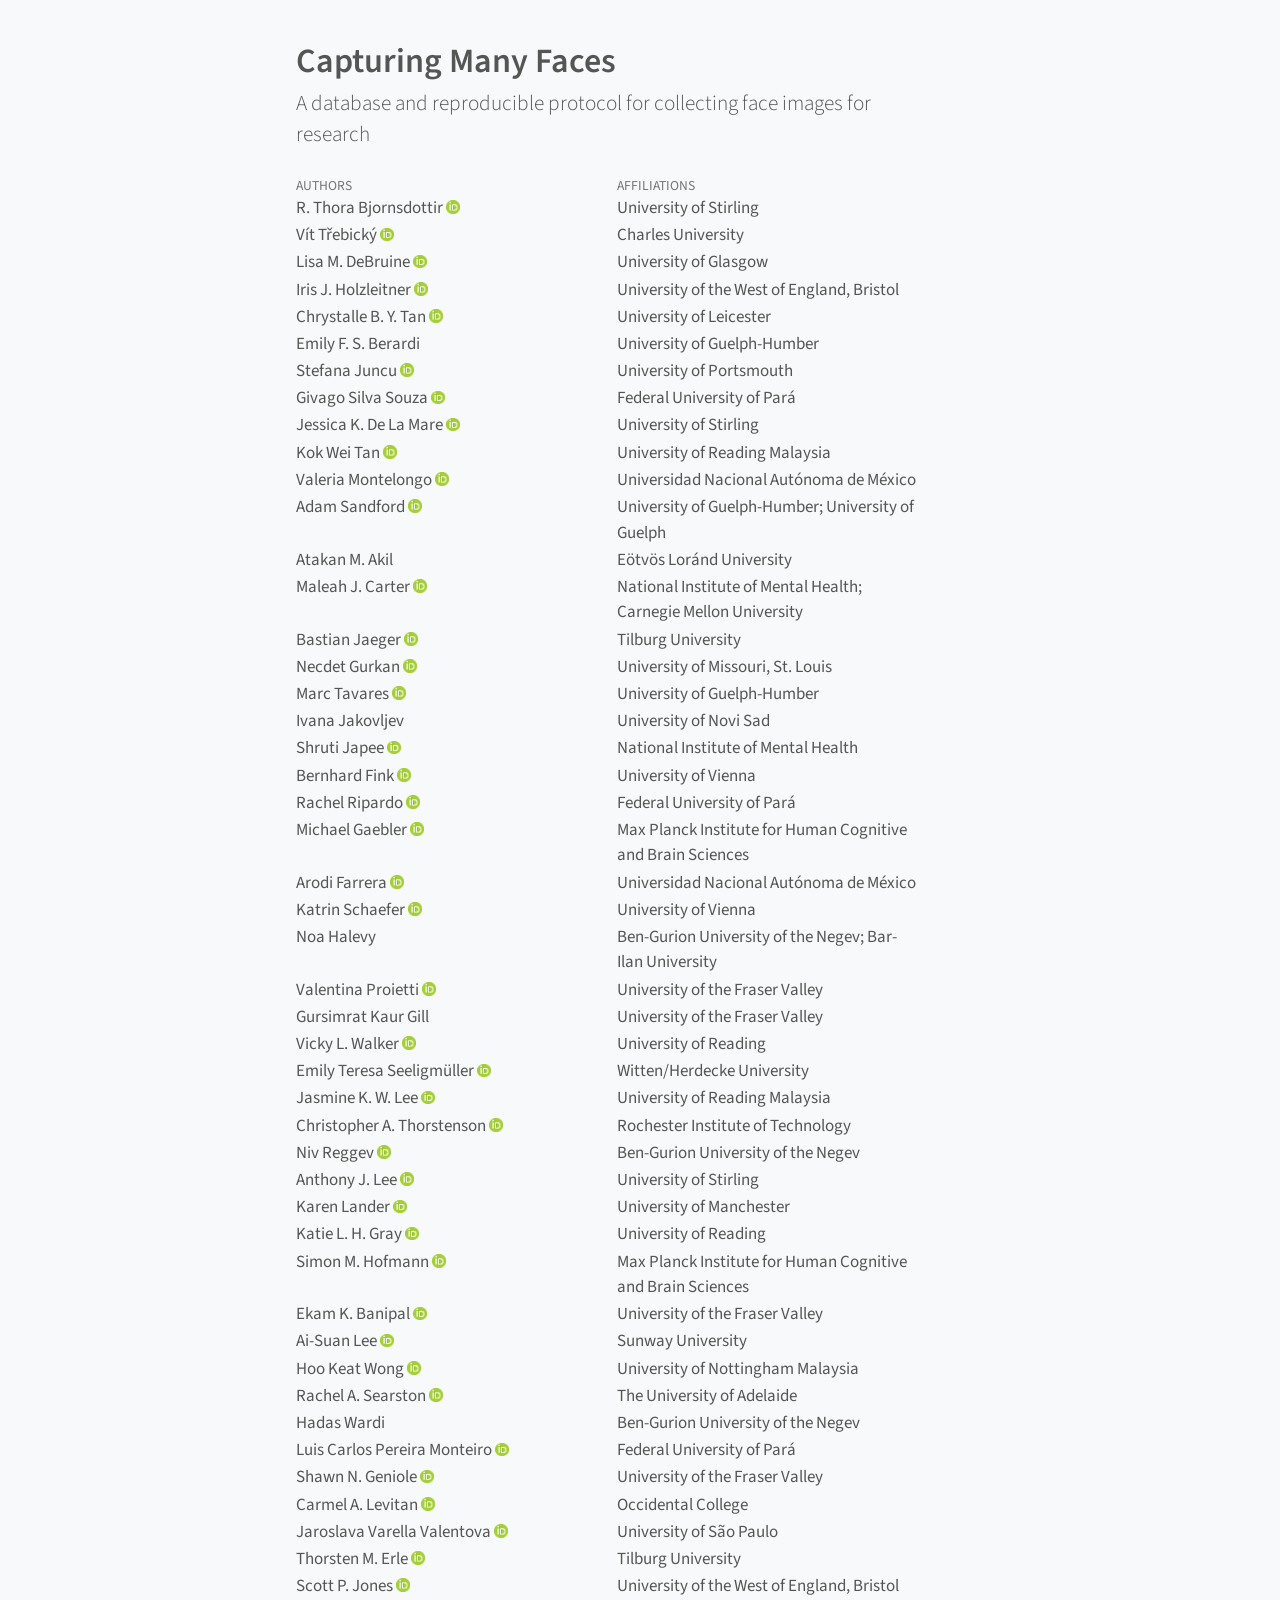
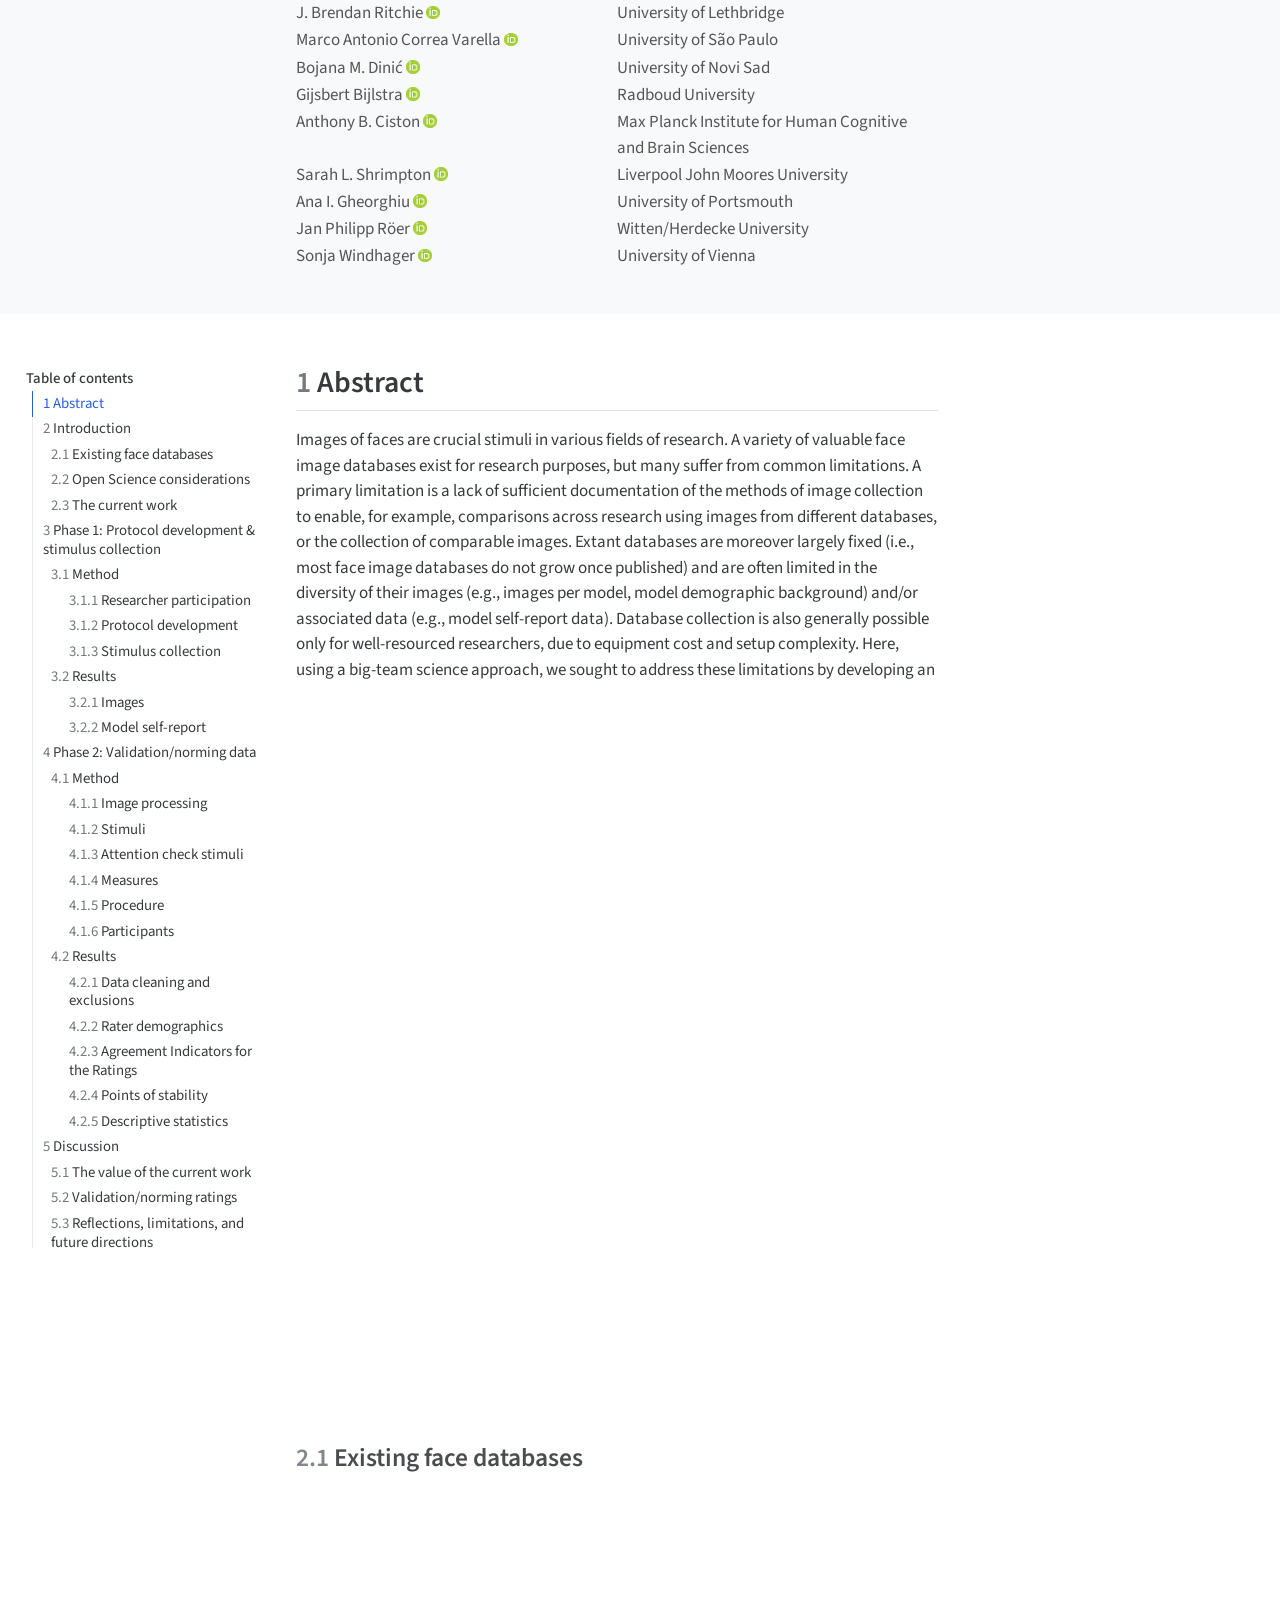
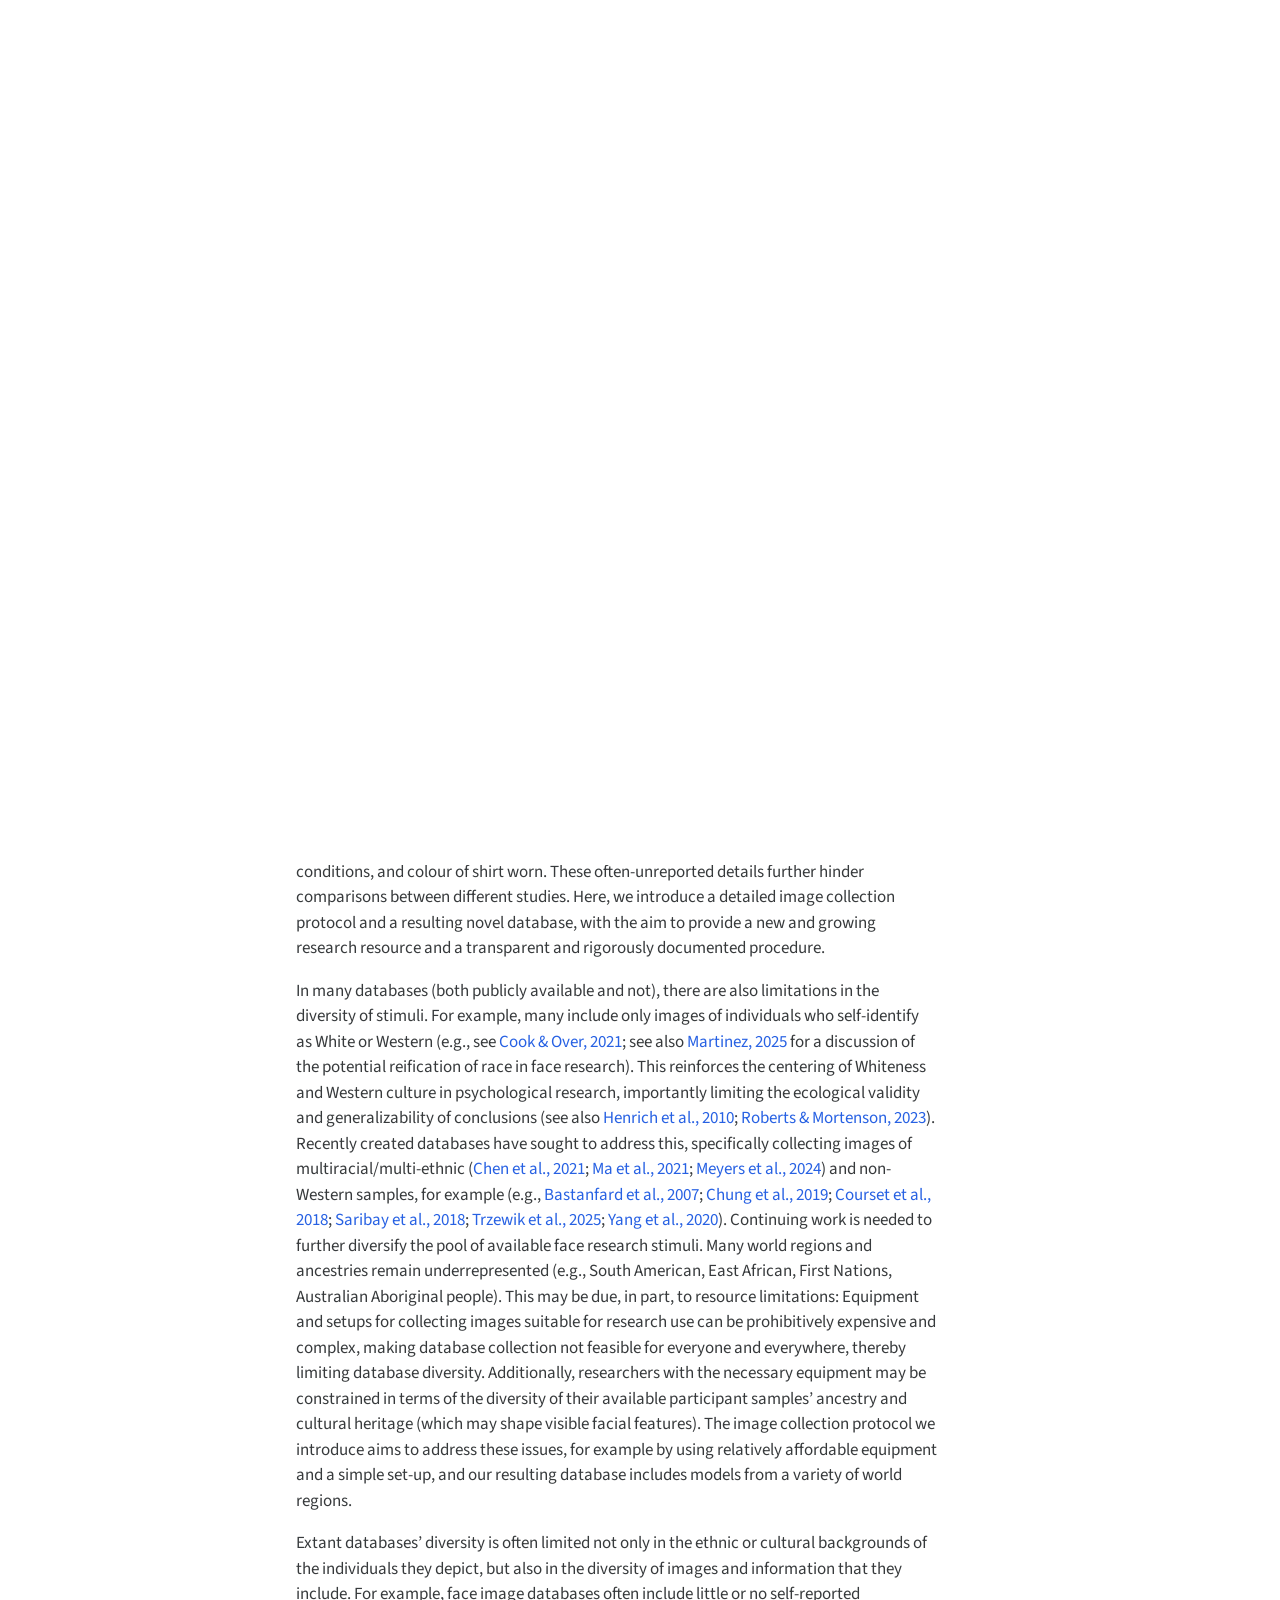
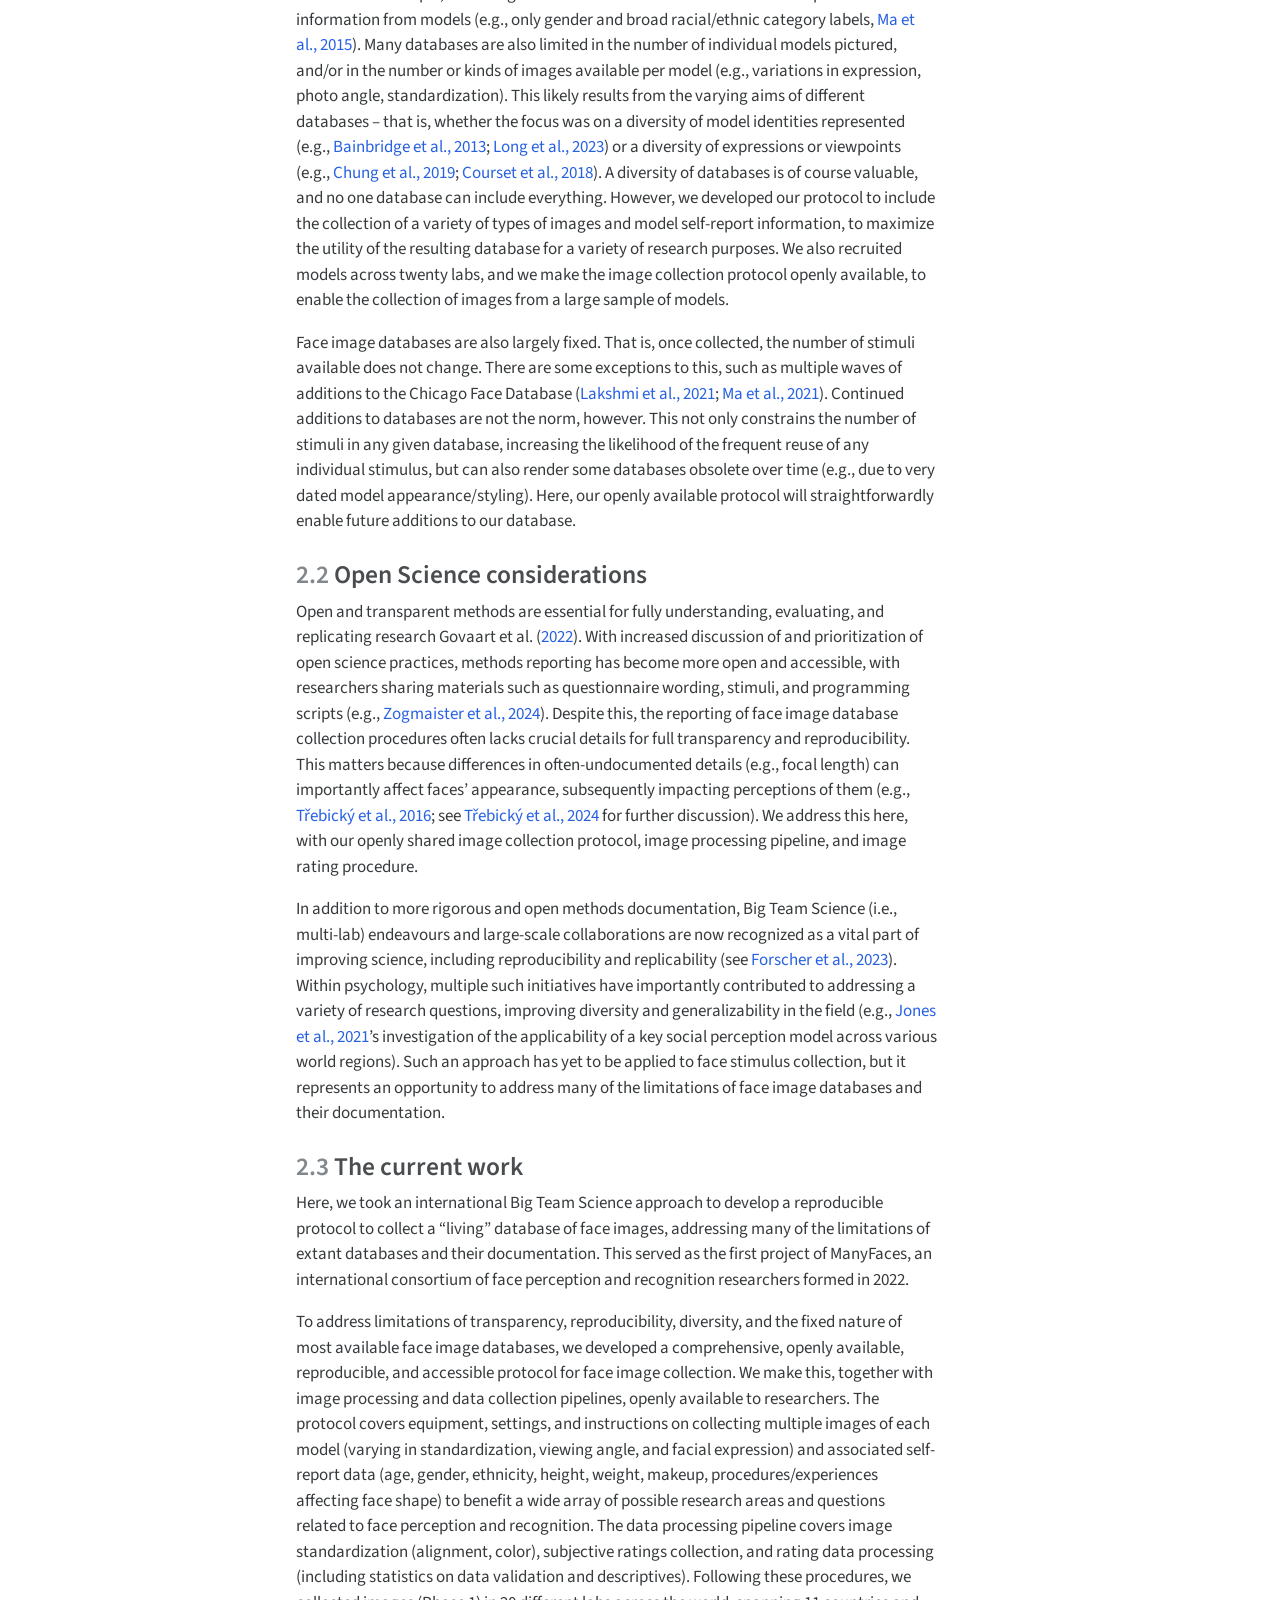
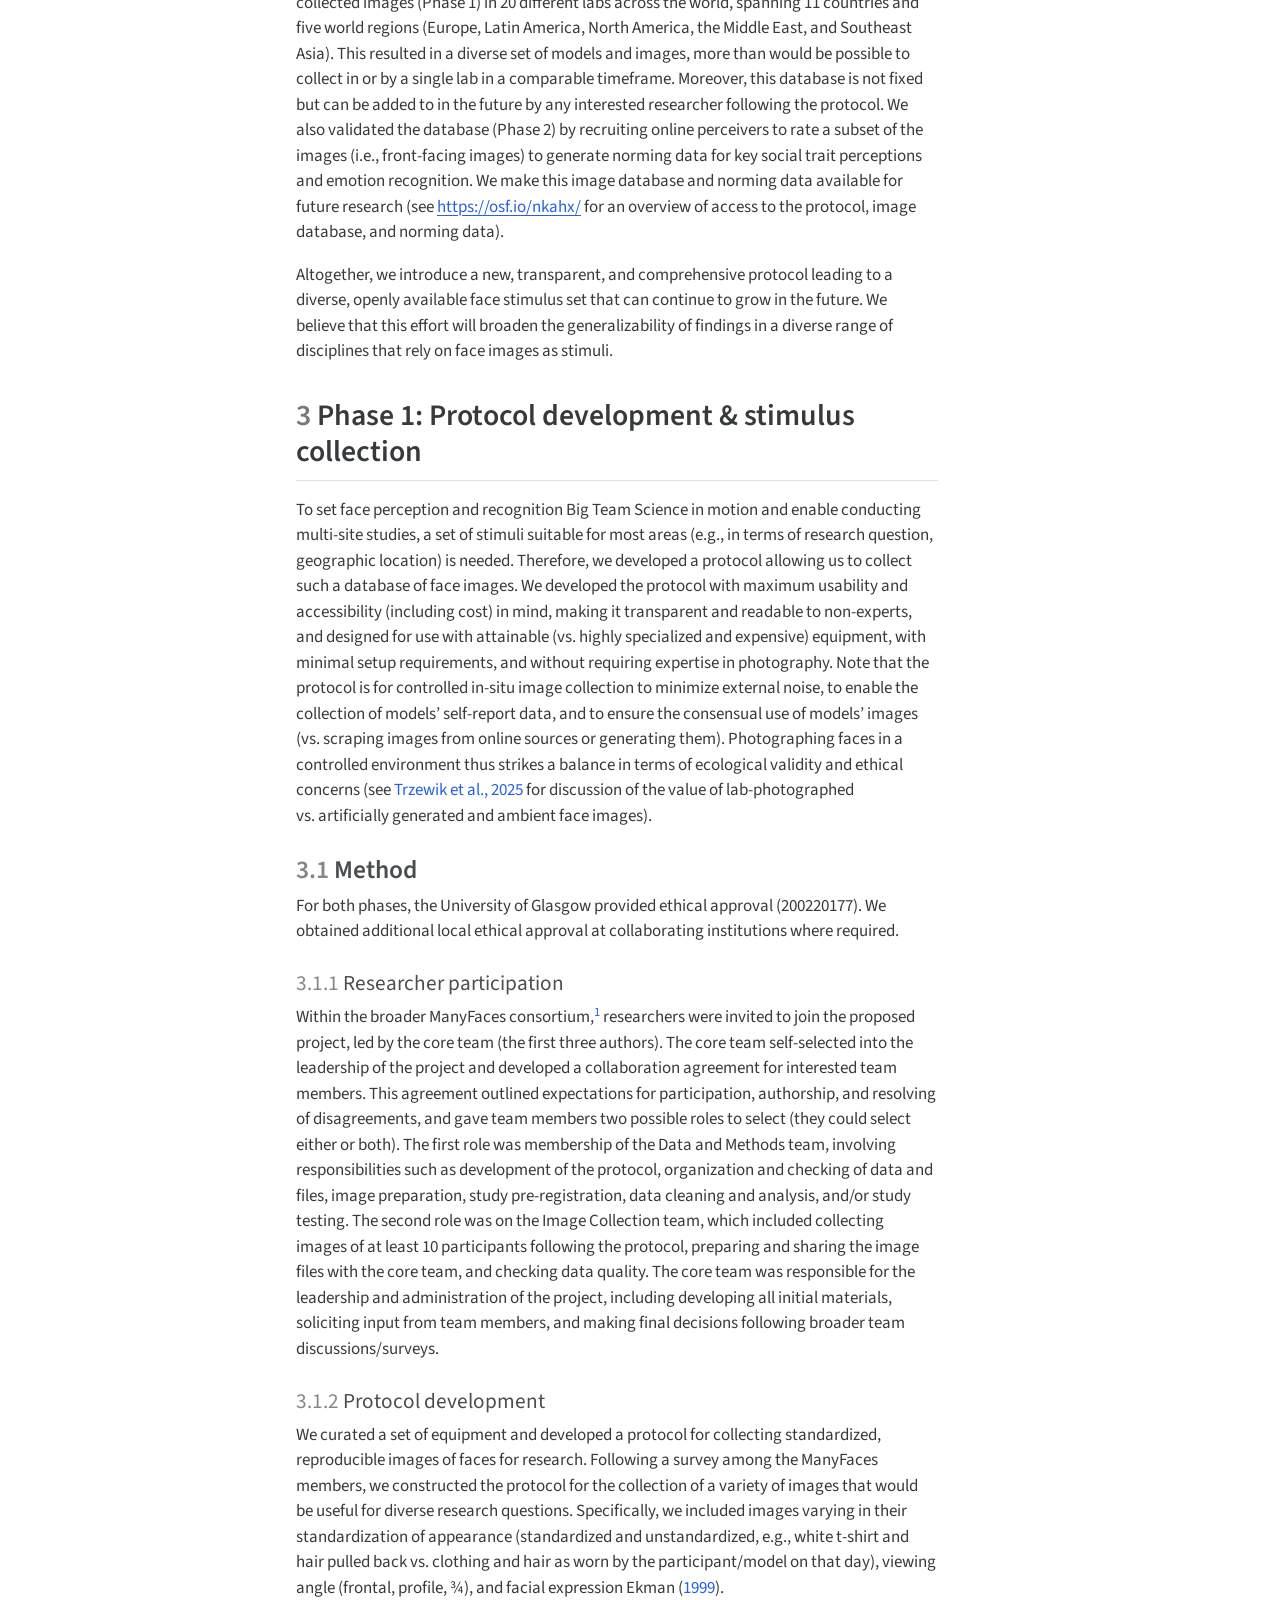
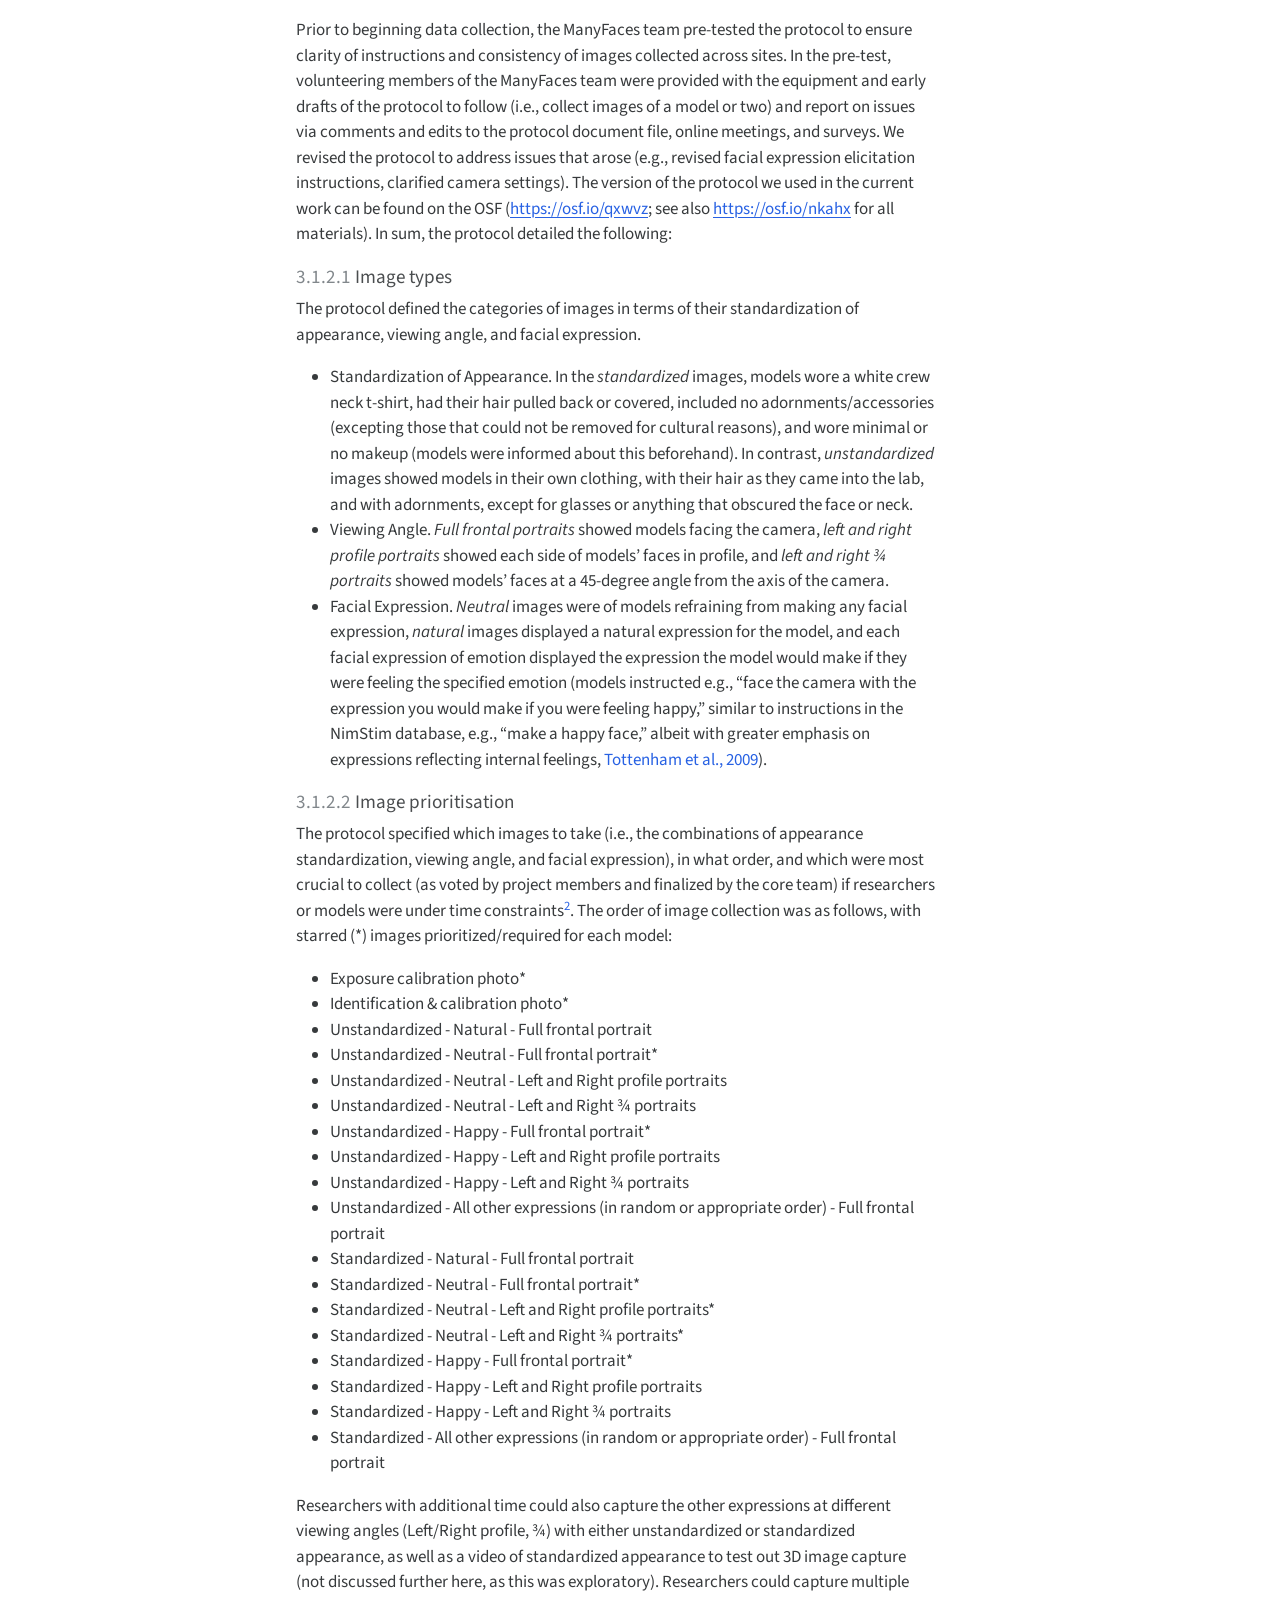
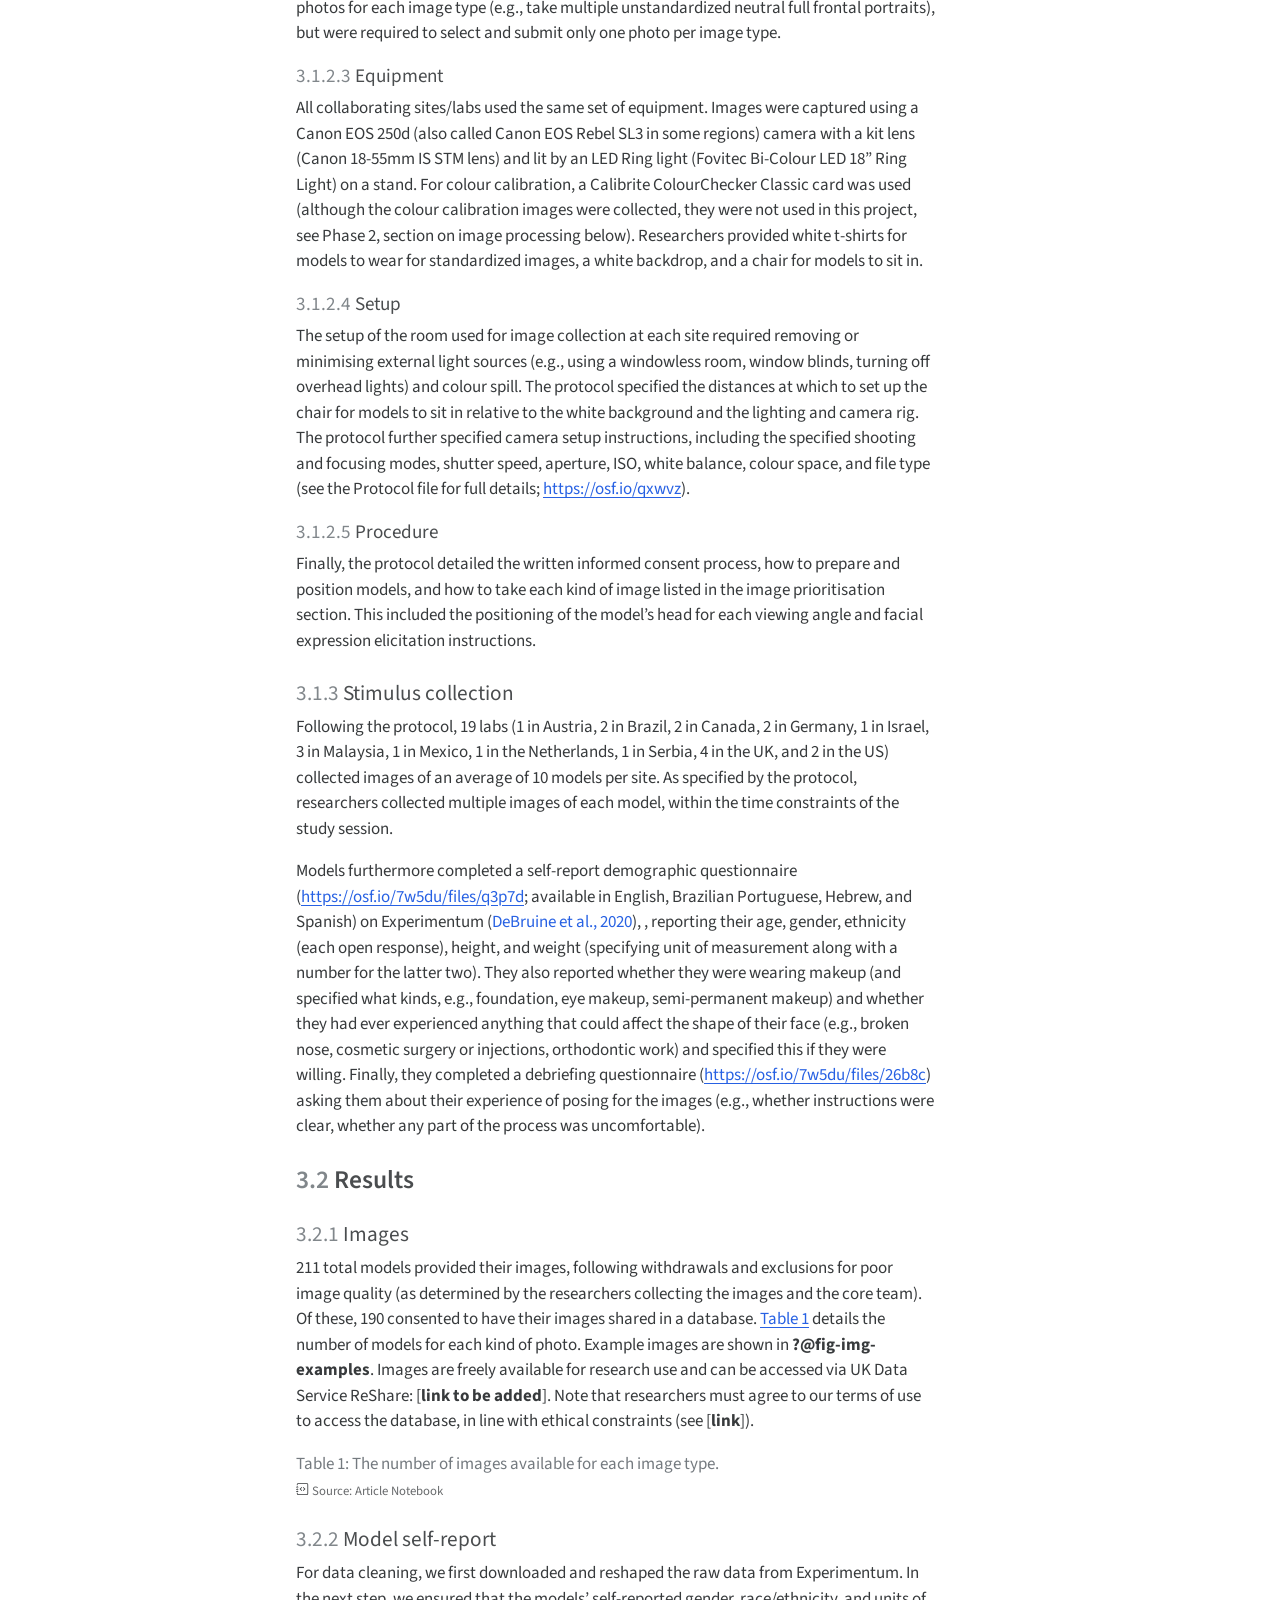
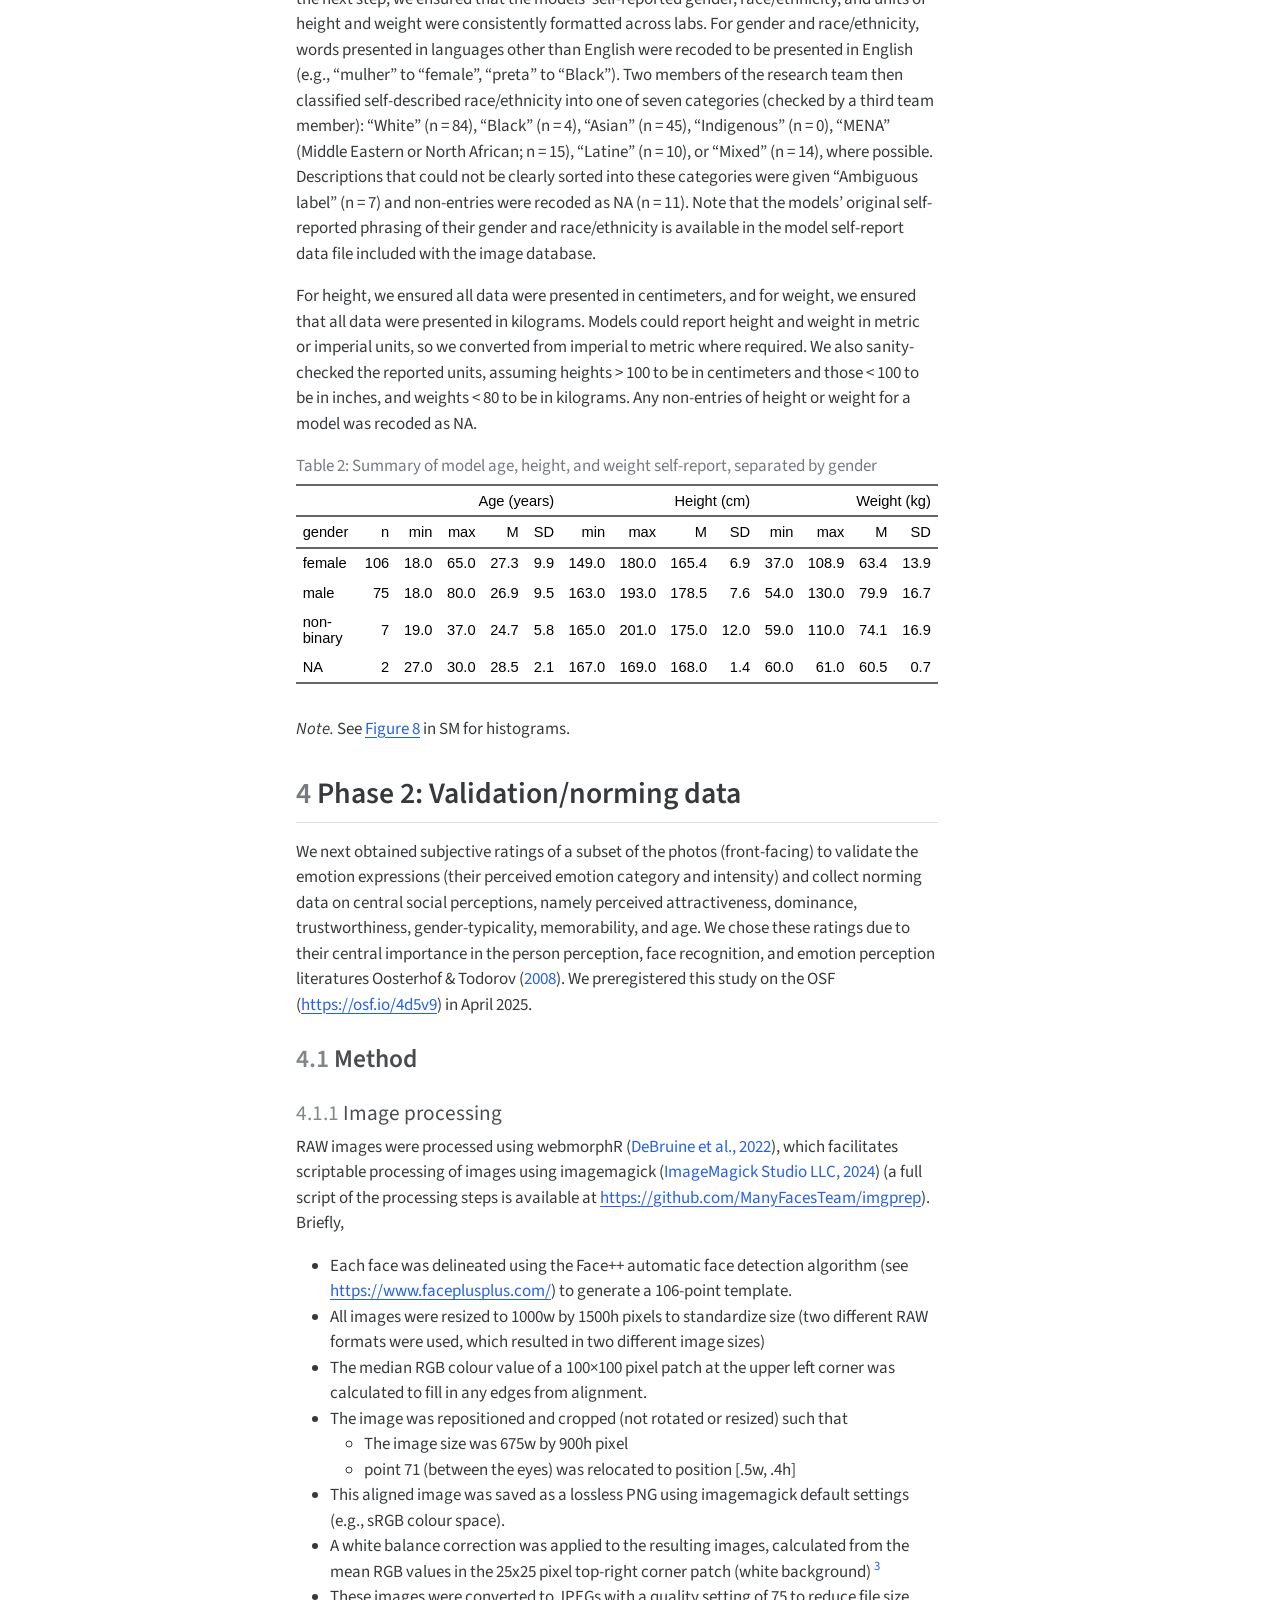
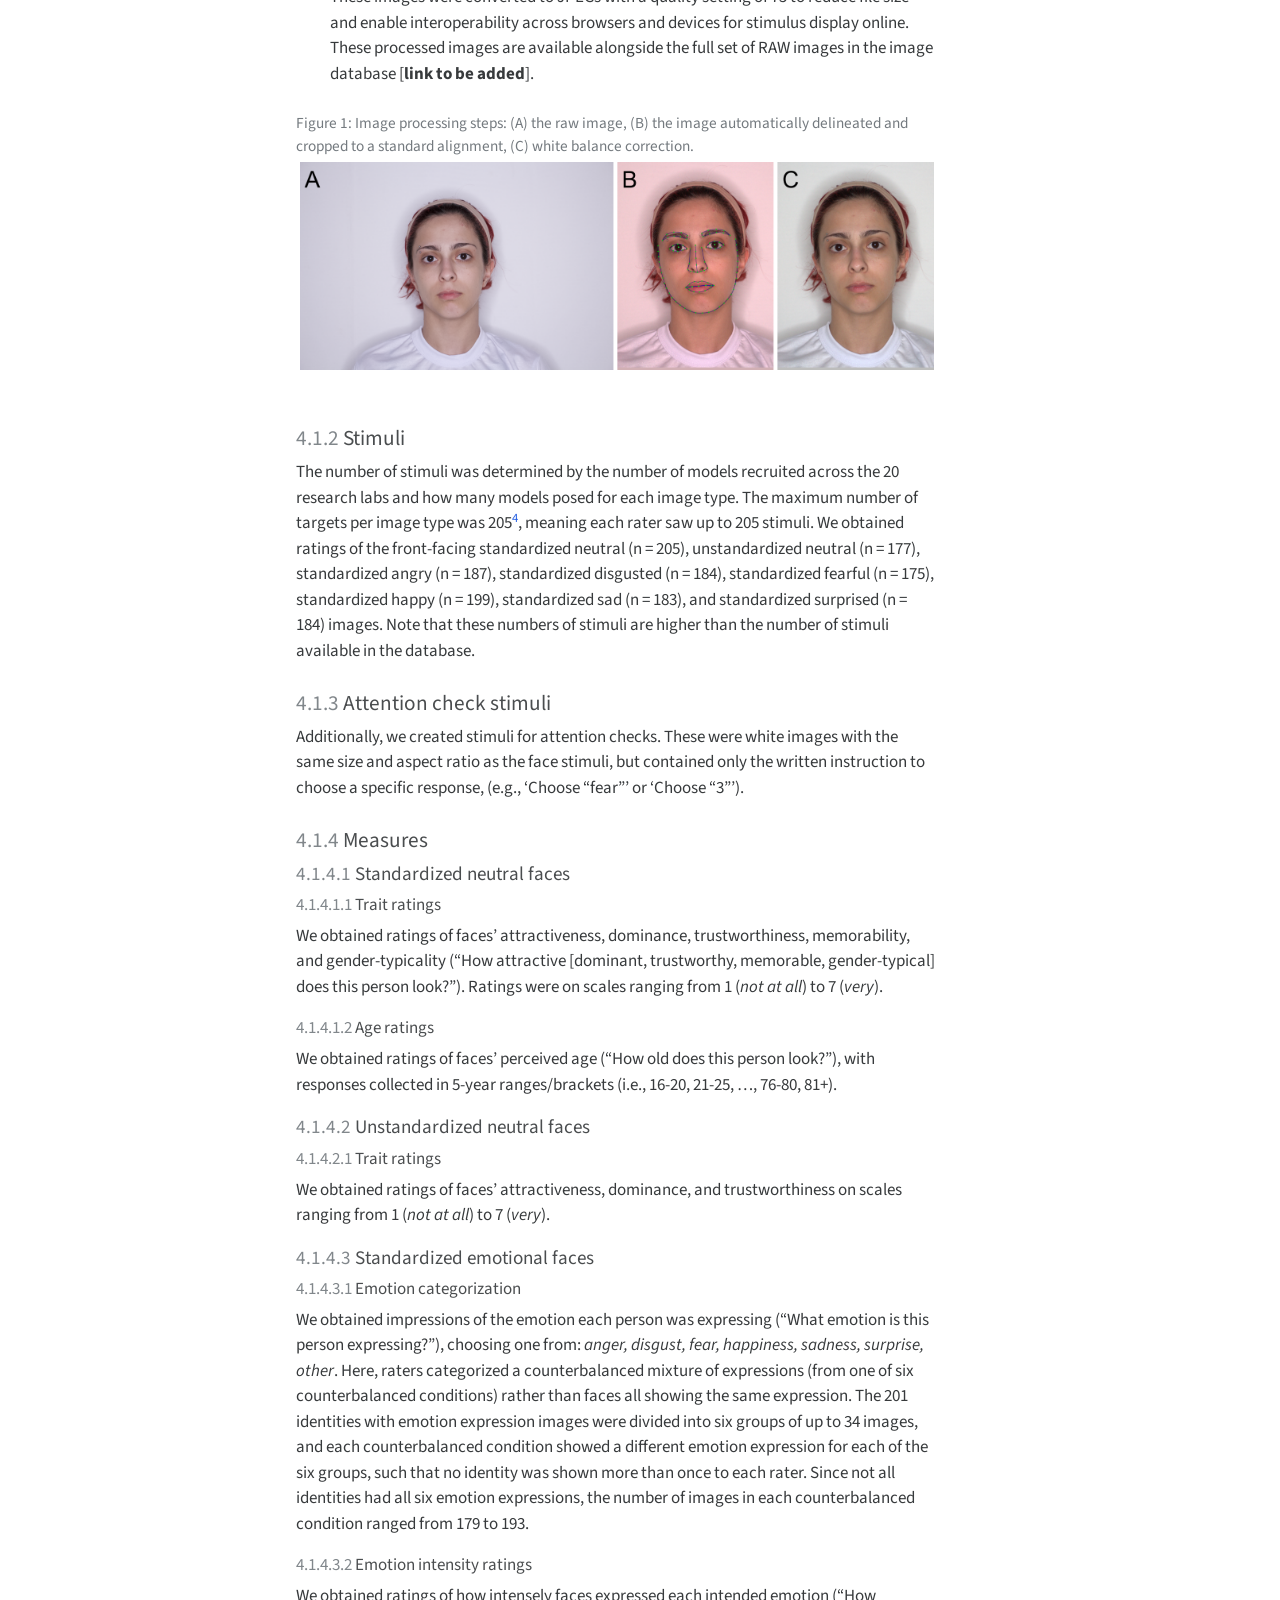
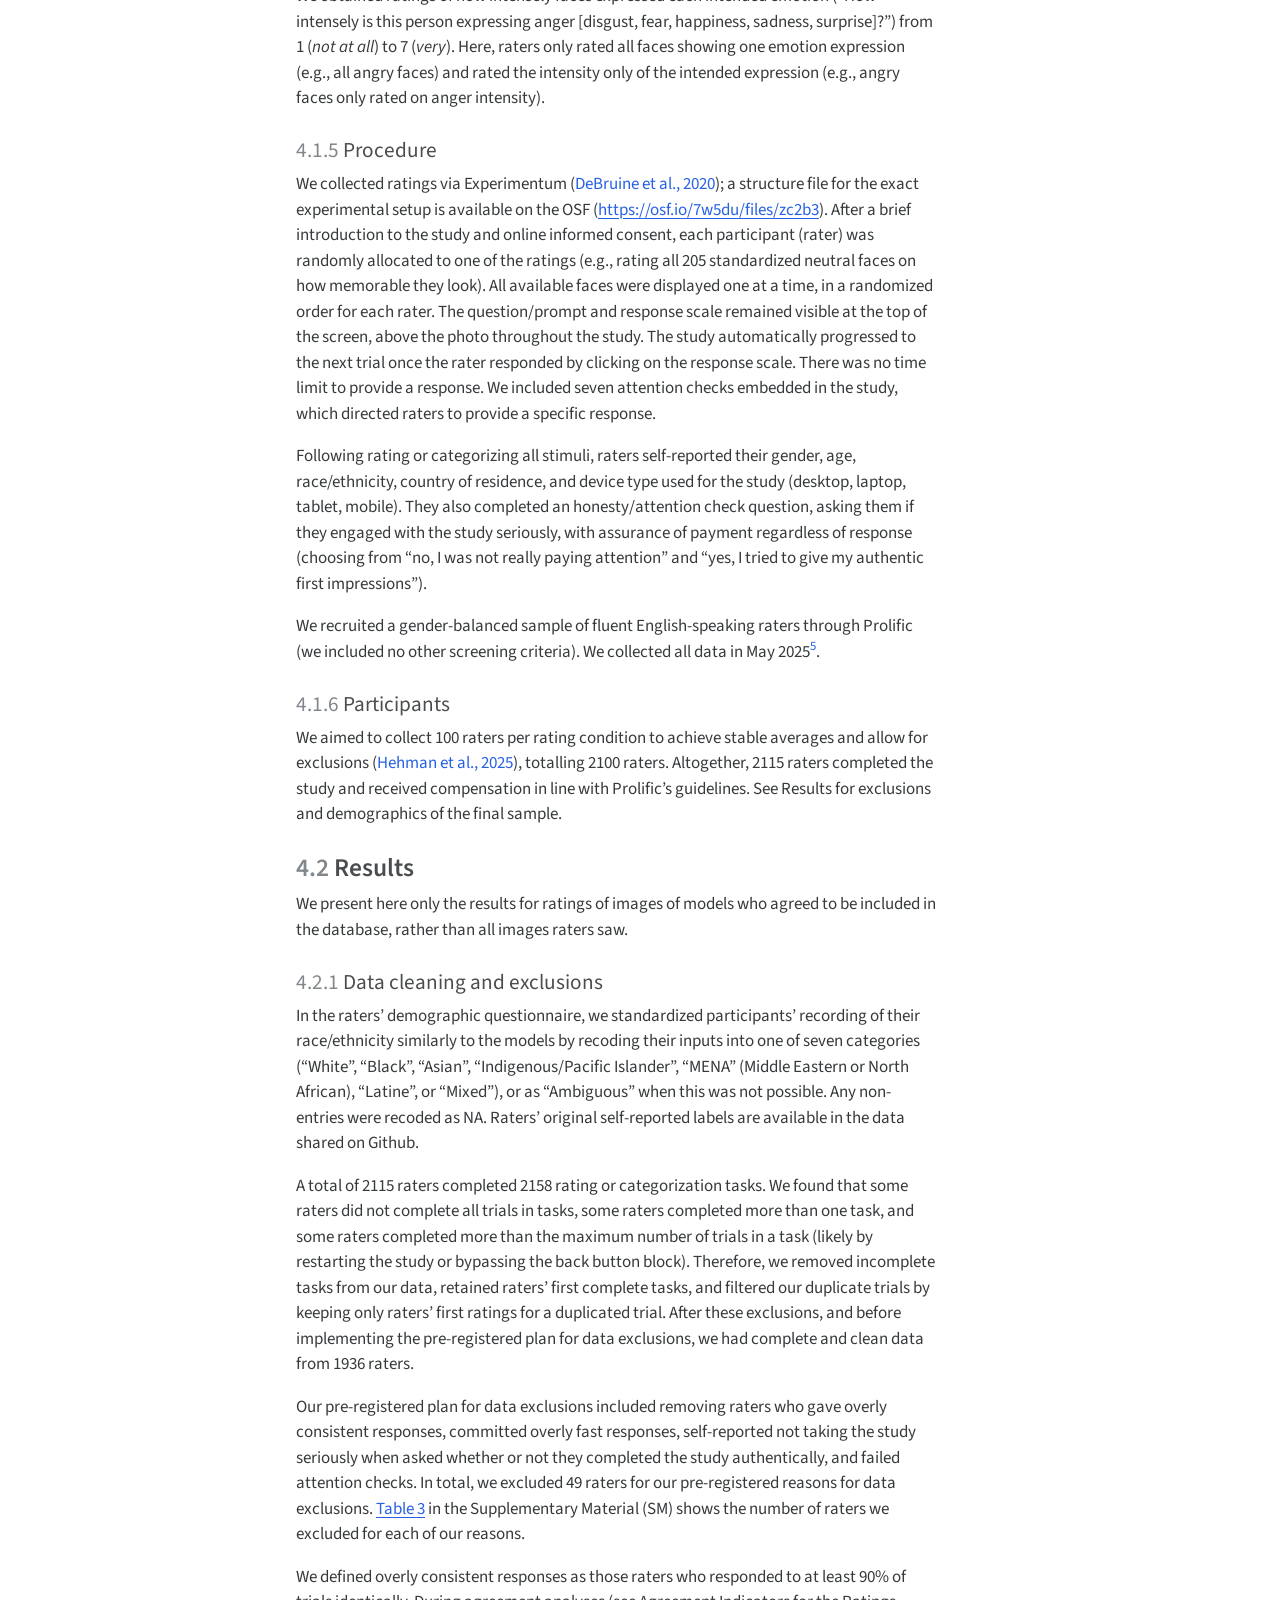
==== commit ea181fec: "updated model data" ====
--- a/docs/index.html
+++ b/docs/index.html
@@ -852,7 +852,7 @@
 </section>
 <section id="stimulus-collection" class="level4" data-number="3.1.3">
 <h4 data-number="3.1.3" class="anchored" data-anchor-id="stimulus-collection"><span class="header-section-number">3.1.3</span> Stimulus collection</h4>
-<p>Following the protocol, 20 labs (1 in Austria, 2 in Brazil, 2 in Canada, 2 in Germany, 1 in Israel, 3 in Malaysia, 1 in Mexico, 1 in the Netherlands, 1 in Serbia, 4 in the UK, and 2 in the US) collected images of an average of 10.6 models per site. As specified by the protocol, researchers collected multiple images of each model, within the time constraints of the study session.</p>
+<p>Following the protocol, 19 labs (1 in Austria, 2 in Brazil, 2 in Canada, 2 in Germany, 1 in Israel, 3 in Malaysia, 1 in Mexico, 1 in the Netherlands, 1 in Serbia, 4 in the UK, and 2 in the US) collected images of an average of 10 models per site. As specified by the protocol, researchers collected multiple images of each model, within the time constraints of the study session.</p>
 <p>Models furthermore completed a self-report demographic questionnaire (<a href="https://osf.io/7w5du/files/q3p7d" class="uri">https://osf.io/7w5du/files/q3p7d</a>; available in English, Brazilian Portuguese, Hebrew, and Spanish) on Experimentum <span class="citation" data-cites="debruine_experimentum_2020">(<a href="#ref-debruine_experimentum_2020" role="doc-biblioref">DeBruine et al., 2020</a>)</span>, , reporting their age, gender, ethnicity (each open response), height, and weight (specifying unit of measurement along with a number for the latter two). They also reported whether they were wearing makeup (and specified what kinds, e.g., foundation, eye makeup, semi-permanent makeup) and whether they had ever experienced anything that could affect the shape of their face (e.g., broken nose, cosmetic surgery or injections, orthodontic work) and specified this if they were willing. Finally, they completed a debriefing questionnaire (<a href="https://osf.io/7w5du/files/26b8c" class="uri">https://osf.io/7w5du/files/26b8c</a>) asking them about their experience of posing for the images (e.g., whether instructions were clear, whether any part of the process was uncomfortable).</p>
 </section>
 </section>
@@ -860,39 +860,26 @@
 <h3 data-number="3.2" class="anchored" data-anchor-id="results"><span class="header-section-number">3.2</span> Results</h3>
 <section id="images" class="level4" data-number="3.2.1">
 <h4 data-number="3.2.1" class="anchored" data-anchor-id="images"><span class="header-section-number">3.2.1</span> Images</h4>
-<p>211 total models provided their images, following withdrawals and exclusions for poor image quality (as determined by the researchers collecting the images and the core team). <a href="#tbl-images-per-type" class="quarto-xref">Table&nbsp;1</a> details the number of models for each kind of photo. Example images are shown in <a href="#fig-img-examples" class="quarto-xref">Figure&nbsp;1</a>. Images are freely available for research use and can be accessed via UK Data Service ReShare: [<strong>link to be added</strong>]. Note that researchers must agree to our terms of use to access the database, in line with ethical constraints (see [<strong>link</strong>]).</p>
-<div class="cell" data-tbl-cap-location="top">
+<p>211 total models provided their images, following withdrawals and exclusions for poor image quality (as determined by the researchers collecting the images and the core team). Of these, 190 consented to have their images shared in a database. <a href="#tbl-images-per-type" class="quarto-xref">Table&nbsp;1</a> details the number of models for each kind of photo. Example images are shown in <strong>?@fig-img-examples</strong>. Images are freely available for research use and can be accessed via UK Data Service ReShare: [<strong>link to be added</strong>]. Note that researchers must agree to our terms of use to access the database, in line with ethical constraints (see [<strong>link</strong>]).</p>
 <div id="tbl-images-per-type" class="cell quarto-float quarto-figure quarto-figure-center anchored" data-tbl-cap-location="top">
 <figure class="quarto-float quarto-float-tbl figure">
 <figcaption class="quarto-float-caption-top quarto-float-caption quarto-float-tbl" id="tbl-images-per-type-caption-0ceaefa1-69ba-4598-a22c-09a6ac19f8ca">
 Table&nbsp;1: The number of images available for each image type.
 </figcaption>
 <div aria-describedby="tbl-images-per-type-caption-0ceaefa1-69ba-4598-a22c-09a6ac19f8ca">
-<div class="cell-output-display">
-<div class="tabwid"><style>.cl-64a023f0{}.cl-649d9bb2{font-family:'Helvetica';font-size:11pt;font-weight:normal;font-style:normal;text-decoration:none;color:rgba(0, 0, 0, 1.00);background-color:transparent;}.cl-649ea9b2{margin:0;text-align:left;border-bottom: 0 solid rgba(0, 0, 0, 1.00);border-top: 0 solid rgba(0, 0, 0, 1.00);border-left: 0 solid rgba(0, 0, 0, 1.00);border-right: 0 solid rgba(0, 0, 0, 1.00);padding-bottom:5pt;padding-top:5pt;padding-left:5pt;padding-right:5pt;line-height: 1;background-color:transparent;}.cl-649ea9bc{margin:0;text-align:right;border-bottom: 0 solid rgba(0, 0, 0, 1.00);border-top: 0 solid rgba(0, 0, 0, 1.00);border-left: 0 solid rgba(0, 0, 0, 1.00);border-right: 0 solid rgba(0, 0, 0, 1.00);padding-bottom:5pt;padding-top:5pt;padding-left:5pt;padding-right:5pt;line-height: 1;background-color:transparent;}.cl-649eb4b6{width:0.75in;background-color:transparent;vertical-align: middle;border-bottom: 1.5pt solid rgba(102, 102, 102, 1.00);border-top: 1.5pt solid rgba(102, 102, 102, 1.00);border-left: 0 solid rgba(0, 0, 0, 1.00);border-right: 0 solid rgba(0, 0, 0, 1.00);margin-bottom:0;margin-top:0;margin-left:0;margin-right:0;}.cl-649eb4b7{width:0.75in;background-color:transparent;vertical-align: middle;border-bottom: 1.5pt solid rgba(102, 102, 102, 1.00);border-top: 1.5pt solid rgba(102, 102, 102, 1.00);border-left: 0 solid rgba(0, 0, 0, 1.00);border-right: 0 solid rgba(0, 0, 0, 1.00);margin-bottom:0;margin-top:0;margin-left:0;margin-right:0;}.cl-649eb4b8{width:0.75in;background-color:transparent;vertical-align: middle;border-bottom: 0 solid rgba(0, 0, 0, 1.00);border-top: 0 solid rgba(0, 0, 0, 1.00);border-left: 0 solid rgba(0, 0, 0, 1.00);border-right: 0 solid rgba(0, 0, 0, 1.00);margin-bottom:0;margin-top:0;margin-left:0;margin-right:0;}.cl-649eb4b9{width:0.75in;background-color:transparent;vertical-align: middle;border-bottom: 0 solid rgba(0, 0, 0, 1.00);border-top: 0 solid rgba(0, 0, 0, 1.00);border-left: 0 solid rgba(0, 0, 0, 1.00);border-right: 0 solid rgba(0, 0, 0, 1.00);margin-bottom:0;margin-top:0;margin-left:0;margin-right:0;}.cl-649eb4ba{width:0.75in;background-color:transparent;vertical-align: middle;border-bottom: 1.5pt solid rgba(102, 102, 102, 1.00);border-top: 0 solid rgba(0, 0, 0, 1.00);border-left: 0 solid rgba(0, 0, 0, 1.00);border-right: 0 solid rgba(0, 0, 0, 1.00);margin-bottom:0;margin-top:0;margin-left:0;margin-right:0;}.cl-649eb4c0{width:0.75in;background-color:transparent;vertical-align: middle;border-bottom: 1.5pt solid rgba(102, 102, 102, 1.00);border-top: 0 solid rgba(0, 0, 0, 1.00);border-left: 0 solid rgba(0, 0, 0, 1.00);border-right: 0 solid rgba(0, 0, 0, 1.00);margin-bottom:0;margin-top:0;margin-left:0;margin-right:0;}</style><table data-quarto-disable-processing="true" class="cl-64a023f0"><thead><tr style="overflow-wrap:break-word;"><th class="cl-649eb4b6"><p class="cl-649ea9b2"><span class="cl-649d9bb2">emotion</span></p></th><th class="cl-649eb4b7"><p class="cl-649ea9bc"><span class="cl-649d9bb2">std</span></p></th><th class="cl-649eb4b7"><p class="cl-649ea9bc"><span class="cl-649d9bb2">unstd</span></p></th></tr></thead><tbody><tr style="overflow-wrap:break-word;"><td class="cl-649eb4b8"><p class="cl-649ea9b2"><span class="cl-649d9bb2">neutral</span></p></td><td class="cl-649eb4b9"><p class="cl-649ea9bc"><span class="cl-649d9bb2">205</span></p></td><td class="cl-649eb4b9"><p class="cl-649ea9bc"><span class="cl-649d9bb2">177</span></p></td></tr><tr style="overflow-wrap:break-word;"><td class="cl-649eb4b8"><p class="cl-649ea9b2"><span class="cl-649d9bb2">angry</span></p></td><td class="cl-649eb4b9"><p class="cl-649ea9bc"><span class="cl-649d9bb2">187</span></p></td><td class="cl-649eb4b9"><p class="cl-649ea9bc"><span class="cl-649d9bb2"></span></p></td></tr><tr style="overflow-wrap:break-word;"><td class="cl-649eb4b8"><p class="cl-649ea9b2"><span class="cl-649d9bb2">disgusted</span></p></td><td class="cl-649eb4b9"><p class="cl-649ea9bc"><span class="cl-649d9bb2">184</span></p></td><td class="cl-649eb4b9"><p class="cl-649ea9bc"><span class="cl-649d9bb2"></span></p></td></tr><tr style="overflow-wrap:break-word;"><td class="cl-649eb4b8"><p class="cl-649ea9b2"><span class="cl-649d9bb2">fearful</span></p></td><td class="cl-649eb4b9"><p class="cl-649ea9bc"><span class="cl-649d9bb2">175</span></p></td><td class="cl-649eb4b9"><p class="cl-649ea9bc"><span class="cl-649d9bb2"></span></p></td></tr><tr style="overflow-wrap:break-word;"><td class="cl-649eb4b8"><p class="cl-649ea9b2"><span class="cl-649d9bb2">happy</span></p></td><td class="cl-649eb4b9"><p class="cl-649ea9bc"><span class="cl-649d9bb2">199</span></p></td><td class="cl-649eb4b9"><p class="cl-649ea9bc"><span class="cl-649d9bb2"></span></p></td></tr><tr style="overflow-wrap:break-word;"><td class="cl-649eb4b8"><p class="cl-649ea9b2"><span class="cl-649d9bb2">sad</span></p></td><td class="cl-649eb4b9"><p class="cl-649ea9bc"><span class="cl-649d9bb2">183</span></p></td><td class="cl-649eb4b9"><p class="cl-649ea9bc"><span class="cl-649d9bb2"></span></p></td></tr><tr style="overflow-wrap:break-word;"><td class="cl-649eb4ba"><p class="cl-649ea9b2"><span class="cl-649d9bb2">surprised</span></p></td><td class="cl-649eb4c0"><p class="cl-649ea9bc"><span class="cl-649d9bb2">184</span></p></td><td class="cl-649eb4c0"><p class="cl-649ea9bc"><span class="cl-649d9bb2"></span></p></td></tr></tbody></table></div>
-</div>
-</div>
-</figure>
-</div>
-<a class="quarto-notebook-link" id="nblink-1" href="index-preview.html">Source: Article Notebook</a></div>
+<div>
+
+</div>
+</div>
+</figure>
+<a class="quarto-notebook-link" id="nblink-1" href="index-preview.html#tbl-images-per-type">Source: Article Notebook</a></div>
 <div id="cell-fig-img-examples" class="cell fig-cap-location-top">
-<div class="cell-output-display">
-<div id="fig-img-examples" class="quarto-float quarto-figure quarto-figure-center anchored" data-cap-location="top" alt="A 7x6 grid of pictures of a woman in a white t-shirt with a white headband, showing different angles and expressions. Top labels: neutral, angry, disgusted, fearful, happy, sad, surprised. Side labels: standardized front, standardized left 90 (side profile), standardized left 45 (three-quarter profile), standardized right 45, standardized right 90, unstandardized front.">
-<figure class="quarto-float quarto-float-fig figure">
-<figcaption class="quarto-float-caption-top quarto-float-caption quarto-float-fig" id="fig-img-examples-caption-0ceaefa1-69ba-4598-a22c-09a6ac19f8ca">
-Figure&nbsp;1: Example images of each level of standardization, angle, and expression
-</figcaption>
-<div aria-describedby="fig-img-examples-caption-0ceaefa1-69ba-4598-a22c-09a6ac19f8ca">
-<a href="fig/img-examples.png" class="lightbox" data-gallery="quarto-lightbox-gallery-1" title="Figure&nbsp;1: Example images of each level of standardization, angle, and expression"><img src="fig/img-examples.png" class="img-fluid figure-img" alt="A 7x6 grid of pictures of a woman in a white t-shirt with a white headband, showing different angles and expressions. Top labels: neutral, angry, disgusted, fearful, happy, sad, surprised. Side labels: standardized front, standardized left 90 (side profile), standardized left 45 (three-quarter profile), standardized right 45, standardized right 90, unstandardized front." width="1078"></a>
-</div>
-</figure>
-</div>
-</div>
+
 </div>
 </section>
 <section id="model-self-report" class="level4" data-number="3.2.2">
 <h4 data-number="3.2.2" class="anchored" data-anchor-id="model-self-report"><span class="header-section-number">3.2.2</span> Model self-report</h4>
-<p>For data cleaning, we first downloaded and reshaped the raw data from Experimentum. In the next step, we ensured that the models’ self-reported gender, race/ethnicity, and units of height and weight were consistently formatted across labs. For gender and race/ethnicity, words presented in languages other than English were recoded to be presented in English (e.g., “mulher” to “female”, “preta” to “Black”). Two members of the research team then classified self-described race/ethnicity into one of seven categories (checked by a third team member): “White” (n = 89), “Black” (n = 5), “Asian” (n = 57), “Indigenous” (n = 0), “MENA” (Middle Eastern or North African; n = 16), “Latine” (n = 10), or “Mixed” (n = 15)), where possible. Descriptions that could not be clearly sorted into these categories were given “Ambiguous label” (n = 7) and non-entries were recoded as NA (n = 12). Note that the models’ original self-reported phrasing of their gender and race/ethnicity is available in the model self-report data file included with the image database.</p>
+<p>For data cleaning, we first downloaded and reshaped the raw data from Experimentum. In the next step, we ensured that the models’ self-reported gender, race/ethnicity, and units of height and weight were consistently formatted across labs. For gender and race/ethnicity, words presented in languages other than English were recoded to be presented in English (e.g., “mulher” to “female”, “preta” to “Black”). Two members of the research team then classified self-described race/ethnicity into one of seven categories (checked by a third team member): “White” (n = 84), “Black” (n = 4), “Asian” (n = 45), “Indigenous” (n = 0), “MENA” (Middle Eastern or North African; n = 15), “Latine” (n = 10), or “Mixed” (n = 14), where possible. Descriptions that could not be clearly sorted into these categories were given “Ambiguous label” (n = 7) and non-entries were recoded as NA (n = 11). Note that the models’ original self-reported phrasing of their gender and race/ethnicity is available in the model self-report data file included with the image database.</p>
 <p>For height, we ensured all data were presented in centimeters, and for weight, we ensured that all data were presented in kilograms. Models could report height and weight in metric or imperial units, so we converted from imperial to metric where required. We also sanity-checked the reported units, assuming heights &gt; 100 to be in centimeters and those &lt; 100 to be in inches, and weights &lt; 80 to be in kilograms. Any non-entries of height or weight for a model was recoded as NA.</p>
 <div class="cell" data-tbl-cap-location="top">
 <div id="tbl-model-demog" class="cell quarto-float quarto-figure quarto-figure-center anchored" data-tbl-cap-location="top">
@@ -902,13 +889,13 @@
 </figcaption>
 <div aria-describedby="tbl-model-demog-caption-0ceaefa1-69ba-4598-a22c-09a6ac19f8ca">
 <div class="cell-output-display">
-<div class="tabwid"><style>.cl-64b71d58{}.cl-64b49b32{font-family:'Helvetica';font-size:11pt;font-weight:normal;font-style:normal;text-decoration:none;color:rgba(0, 0, 0, 1.00);background-color:transparent;}.cl-64b5a086{margin:0;text-align:left;border-bottom: 0 solid rgba(0, 0, 0, 1.00);border-top: 0 solid rgba(0, 0, 0, 1.00);border-left: 0 solid rgba(0, 0, 0, 1.00);border-right: 0 solid rgba(0, 0, 0, 1.00);padding-bottom:5pt;padding-top:5pt;padding-left:5pt;padding-right:5pt;line-height: 1;background-color:transparent;}.cl-64b5a087{margin:0;text-align:right;border-bottom: 0 solid rgba(0, 0, 0, 1.00);border-top: 0 solid rgba(0, 0, 0, 1.00);border-left: 0 solid rgba(0, 0, 0, 1.00);border-right: 0 solid rgba(0, 0, 0, 1.00);padding-bottom:5pt;padding-top:5pt;padding-left:5pt;padding-right:5pt;line-height: 1;background-color:transparent;}.cl-64b5ab4e{width:1in;background-color:transparent;vertical-align: middle;border-bottom: 1.5pt solid rgba(102, 102, 102, 1.00);border-top: 1.5pt solid rgba(102, 102, 102, 1.00);border-left: 0 solid rgba(0, 0, 0, 1.00);border-right: 0 solid rgba(0, 0, 0, 1.00);margin-bottom:0;margin-top:0;margin-left:0;margin-right:0;}.cl-64b5ab58{width:0.75in;background-color:transparent;vertical-align: middle;border-bottom: 1.5pt solid rgba(102, 102, 102, 1.00);border-top: 1.5pt solid rgba(102, 102, 102, 1.00);border-left: 0 solid rgba(0, 0, 0, 1.00);border-right: 0 solid rgba(0, 0, 0, 1.00);margin-bottom:0;margin-top:0;margin-left:0;margin-right:0;}.cl-64b5ab59{width:1in;background-color:transparent;vertical-align: middle;border-bottom: 0 solid rgba(0, 0, 0, 1.00);border-top: 0 solid rgba(0, 0, 0, 1.00);border-left: 0 solid rgba(0, 0, 0, 1.00);border-right: 0 solid rgba(0, 0, 0, 1.00);margin-bottom:0;margin-top:0;margin-left:0;margin-right:0;}.cl-64b5ab5a{width:0.75in;background-color:transparent;vertical-align: middle;border-bottom: 0 solid rgba(0, 0, 0, 1.00);border-top: 0 solid rgba(0, 0, 0, 1.00);border-left: 0 solid rgba(0, 0, 0, 1.00);border-right: 0 solid rgba(0, 0, 0, 1.00);margin-bottom:0;margin-top:0;margin-left:0;margin-right:0;}.cl-64b5ab5b{width:1in;background-color:transparent;vertical-align: middle;border-bottom: 1.5pt solid rgba(102, 102, 102, 1.00);border-top: 0 solid rgba(0, 0, 0, 1.00);border-left: 0 solid rgba(0, 0, 0, 1.00);border-right: 0 solid rgba(0, 0, 0, 1.00);margin-bottom:0;margin-top:0;margin-left:0;margin-right:0;}.cl-64b5ab62{width:0.75in;background-color:transparent;vertical-align: middle;border-bottom: 1.5pt solid rgba(102, 102, 102, 1.00);border-top: 0 solid rgba(0, 0, 0, 1.00);border-left: 0 solid rgba(0, 0, 0, 1.00);border-right: 0 solid rgba(0, 0, 0, 1.00);margin-bottom:0;margin-top:0;margin-left:0;margin-right:0;}</style><table data-quarto-disable-processing="true" class="cl-64b71d58"><thead><tr style="overflow-wrap:break-word;"><th colspan="2" class="cl-64b5ab4e"><p class="cl-64b5a086"><span class="cl-64b49b32"></span></p></th><th colspan="4" class="cl-64b5ab58"><p class="cl-64b5a087"><span class="cl-64b49b32">Age (years)</span></p></th><th colspan="4" class="cl-64b5ab58"><p class="cl-64b5a087"><span class="cl-64b49b32">Height (cm)</span></p></th><th colspan="4" class="cl-64b5ab58"><p class="cl-64b5a087"><span class="cl-64b49b32">Weight (kg)</span></p></th></tr><tr style="overflow-wrap:break-word;"><th class="cl-64b5ab4e"><p class="cl-64b5a086"><span class="cl-64b49b32">gender</span></p></th><th class="cl-64b5ab58"><p class="cl-64b5a087"><span class="cl-64b49b32">n</span></p></th><th class="cl-64b5ab58"><p class="cl-64b5a087"><span class="cl-64b49b32">min</span></p></th><th class="cl-64b5ab58"><p class="cl-64b5a087"><span class="cl-64b49b32">max</span></p></th><th class="cl-64b5ab58"><p class="cl-64b5a087"><span class="cl-64b49b32">M</span></p></th><th class="cl-64b5ab58"><p class="cl-64b5a087"><span class="cl-64b49b32">SD</span></p></th><th class="cl-64b5ab58"><p class="cl-64b5a087"><span class="cl-64b49b32">min</span></p></th><th class="cl-64b5ab58"><p class="cl-64b5a087"><span class="cl-64b49b32">max</span></p></th><th class="cl-64b5ab58"><p class="cl-64b5a087"><span class="cl-64b49b32">M</span></p></th><th class="cl-64b5ab58"><p class="cl-64b5a087"><span class="cl-64b49b32">SD</span></p></th><th class="cl-64b5ab58"><p class="cl-64b5a087"><span class="cl-64b49b32">min</span></p></th><th class="cl-64b5ab58"><p class="cl-64b5a087"><span class="cl-64b49b32">max</span></p></th><th class="cl-64b5ab58"><p class="cl-64b5a087"><span class="cl-64b49b32">M</span></p></th><th class="cl-64b5ab58"><p class="cl-64b5a087"><span class="cl-64b49b32">SD</span></p></th></tr></thead><tbody><tr style="overflow-wrap:break-word;"><td class="cl-64b5ab59"><p class="cl-64b5a086"><span class="cl-64b49b32">female</span></p></td><td class="cl-64b5ab5a"><p class="cl-64b5a087"><span class="cl-64b49b32">124</span></p></td><td class="cl-64b5ab5a"><p class="cl-64b5a087"><span class="cl-64b49b32">18.0</span></p></td><td class="cl-64b5ab5a"><p class="cl-64b5a087"><span class="cl-64b49b32">65.0</span></p></td><td class="cl-64b5ab5a"><p class="cl-64b5a087"><span class="cl-64b49b32">27.7</span></p></td><td class="cl-64b5ab5a"><p class="cl-64b5a087"><span class="cl-64b49b32">10.0</span></p></td><td class="cl-64b5ab5a"><p class="cl-64b5a087"><span class="cl-64b49b32">149.0</span></p></td><td class="cl-64b5ab5a"><p class="cl-64b5a087"><span class="cl-64b49b32">180.3</span></p></td><td class="cl-64b5ab5a"><p class="cl-64b5a087"><span class="cl-64b49b32">164.9</span></p></td><td class="cl-64b5ab5a"><p class="cl-64b5a087"><span class="cl-64b49b32">6.9</span></p></td><td class="cl-64b5ab5a"><p class="cl-64b5a087"><span class="cl-64b49b32">37.0</span></p></td><td class="cl-64b5ab5a"><p class="cl-64b5a087"><span class="cl-64b49b32">108.9</span></p></td><td class="cl-64b5ab5a"><p class="cl-64b5a087"><span class="cl-64b49b32">62.9</span></p></td><td class="cl-64b5ab5a"><p class="cl-64b5a087"><span class="cl-64b49b32">13.4</span></p></td></tr><tr style="overflow-wrap:break-word;"><td class="cl-64b5ab59"><p class="cl-64b5a086"><span class="cl-64b49b32">male</span></p></td><td class="cl-64b5ab5a"><p class="cl-64b5a087"><span class="cl-64b49b32">78</span></p></td><td class="cl-64b5ab5a"><p class="cl-64b5a087"><span class="cl-64b49b32">18.0</span></p></td><td class="cl-64b5ab5a"><p class="cl-64b5a087"><span class="cl-64b49b32">80.0</span></p></td><td class="cl-64b5ab5a"><p class="cl-64b5a087"><span class="cl-64b49b32">26.8</span></p></td><td class="cl-64b5ab5a"><p class="cl-64b5a087"><span class="cl-64b49b32">9.4</span></p></td><td class="cl-64b5ab5a"><p class="cl-64b5a087"><span class="cl-64b49b32">163.0</span></p></td><td class="cl-64b5ab5a"><p class="cl-64b5a087"><span class="cl-64b49b32">193.0</span></p></td><td class="cl-64b5ab5a"><p class="cl-64b5a087"><span class="cl-64b49b32">178.3</span></p></td><td class="cl-64b5ab5a"><p class="cl-64b5a087"><span class="cl-64b49b32">7.6</span></p></td><td class="cl-64b5ab5a"><p class="cl-64b5a087"><span class="cl-64b49b32">54.0</span></p></td><td class="cl-64b5ab5a"><p class="cl-64b5a087"><span class="cl-64b49b32">130.0</span></p></td><td class="cl-64b5ab5a"><p class="cl-64b5a087"><span class="cl-64b49b32">79.6</span></p></td><td class="cl-64b5ab5a"><p class="cl-64b5a087"><span class="cl-64b49b32">16.5</span></p></td></tr><tr style="overflow-wrap:break-word;"><td class="cl-64b5ab59"><p class="cl-64b5a086"><span class="cl-64b49b32">non-binary</span></p></td><td class="cl-64b5ab5a"><p class="cl-64b5a087"><span class="cl-64b49b32">7</span></p></td><td class="cl-64b5ab5a"><p class="cl-64b5a087"><span class="cl-64b49b32">19.0</span></p></td><td class="cl-64b5ab5a"><p class="cl-64b5a087"><span class="cl-64b49b32">37.0</span></p></td><td class="cl-64b5ab5a"><p class="cl-64b5a087"><span class="cl-64b49b32">24.7</span></p></td><td class="cl-64b5ab5a"><p class="cl-64b5a087"><span class="cl-64b49b32">5.8</span></p></td><td class="cl-64b5ab5a"><p class="cl-64b5a087"><span class="cl-64b49b32">165.0</span></p></td><td class="cl-64b5ab5a"><p class="cl-64b5a087"><span class="cl-64b49b32">201.0</span></p></td><td class="cl-64b5ab5a"><p class="cl-64b5a087"><span class="cl-64b49b32">175.0</span></p></td><td class="cl-64b5ab5a"><p class="cl-64b5a087"><span class="cl-64b49b32">12.0</span></p></td><td class="cl-64b5ab5a"><p class="cl-64b5a087"><span class="cl-64b49b32">59.0</span></p></td><td class="cl-64b5ab5a"><p class="cl-64b5a087"><span class="cl-64b49b32">110.0</span></p></td><td class="cl-64b5ab5a"><p class="cl-64b5a087"><span class="cl-64b49b32">74.1</span></p></td><td class="cl-64b5ab5a"><p class="cl-64b5a087"><span class="cl-64b49b32">16.9</span></p></td></tr><tr style="overflow-wrap:break-word;"><td class="cl-64b5ab5b"><p class="cl-64b5a086"><span class="cl-64b49b32">NA</span></p></td><td class="cl-64b5ab62"><p class="cl-64b5a087"><span class="cl-64b49b32">2</span></p></td><td class="cl-64b5ab62"><p class="cl-64b5a087"><span class="cl-64b49b32">27.0</span></p></td><td class="cl-64b5ab62"><p class="cl-64b5a087"><span class="cl-64b49b32">30.0</span></p></td><td class="cl-64b5ab62"><p class="cl-64b5a087"><span class="cl-64b49b32">28.5</span></p></td><td class="cl-64b5ab62"><p class="cl-64b5a087"><span class="cl-64b49b32">2.1</span></p></td><td class="cl-64b5ab62"><p class="cl-64b5a087"><span class="cl-64b49b32">167.0</span></p></td><td class="cl-64b5ab62"><p class="cl-64b5a087"><span class="cl-64b49b32">169.0</span></p></td><td class="cl-64b5ab62"><p class="cl-64b5a087"><span class="cl-64b49b32">168.0</span></p></td><td class="cl-64b5ab62"><p class="cl-64b5a087"><span class="cl-64b49b32">1.4</span></p></td><td class="cl-64b5ab62"><p class="cl-64b5a087"><span class="cl-64b49b32">60.0</span></p></td><td class="cl-64b5ab62"><p class="cl-64b5a087"><span class="cl-64b49b32">61.0</span></p></td><td class="cl-64b5ab62"><p class="cl-64b5a087"><span class="cl-64b49b32">60.5</span></p></td><td class="cl-64b5ab62"><p class="cl-64b5a087"><span class="cl-64b49b32">0.7</span></p></td></tr></tbody></table></div>
-</div>
-</div>
-</figure>
-</div>
-</div>
-<p><em>Note.</em> See <a href="#fig-model-age" class="quarto-xref">Figure&nbsp;10</a> in SM for histograms.</p>
+<div class="tabwid"><style>.cl-e8b20162{}.cl-e8af410c{font-family:'Helvetica';font-size:11pt;font-weight:normal;font-style:normal;text-decoration:none;color:rgba(0, 0, 0, 1.00);background-color:transparent;}.cl-e8b05880{margin:0;text-align:left;border-bottom: 0 solid rgba(0, 0, 0, 1.00);border-top: 0 solid rgba(0, 0, 0, 1.00);border-left: 0 solid rgba(0, 0, 0, 1.00);border-right: 0 solid rgba(0, 0, 0, 1.00);padding-bottom:5pt;padding-top:5pt;padding-left:5pt;padding-right:5pt;line-height: 1;background-color:transparent;}.cl-e8b0588a{margin:0;text-align:right;border-bottom: 0 solid rgba(0, 0, 0, 1.00);border-top: 0 solid rgba(0, 0, 0, 1.00);border-left: 0 solid rgba(0, 0, 0, 1.00);border-right: 0 solid rgba(0, 0, 0, 1.00);padding-bottom:5pt;padding-top:5pt;padding-left:5pt;padding-right:5pt;line-height: 1;background-color:transparent;}.cl-e8b063fc{width:1in;background-color:transparent;vertical-align: middle;border-bottom: 1.5pt solid rgba(102, 102, 102, 1.00);border-top: 1.5pt solid rgba(102, 102, 102, 1.00);border-left: 0 solid rgba(0, 0, 0, 1.00);border-right: 0 solid rgba(0, 0, 0, 1.00);margin-bottom:0;margin-top:0;margin-left:0;margin-right:0;}.cl-e8b063fd{width:0.75in;background-color:transparent;vertical-align: middle;border-bottom: 1.5pt solid rgba(102, 102, 102, 1.00);border-top: 1.5pt solid rgba(102, 102, 102, 1.00);border-left: 0 solid rgba(0, 0, 0, 1.00);border-right: 0 solid rgba(0, 0, 0, 1.00);margin-bottom:0;margin-top:0;margin-left:0;margin-right:0;}.cl-e8b06406{width:1in;background-color:transparent;vertical-align: middle;border-bottom: 0 solid rgba(0, 0, 0, 1.00);border-top: 0 solid rgba(0, 0, 0, 1.00);border-left: 0 solid rgba(0, 0, 0, 1.00);border-right: 0 solid rgba(0, 0, 0, 1.00);margin-bottom:0;margin-top:0;margin-left:0;margin-right:0;}.cl-e8b06407{width:0.75in;background-color:transparent;vertical-align: middle;border-bottom: 0 solid rgba(0, 0, 0, 1.00);border-top: 0 solid rgba(0, 0, 0, 1.00);border-left: 0 solid rgba(0, 0, 0, 1.00);border-right: 0 solid rgba(0, 0, 0, 1.00);margin-bottom:0;margin-top:0;margin-left:0;margin-right:0;}.cl-e8b06408{width:1in;background-color:transparent;vertical-align: middle;border-bottom: 1.5pt solid rgba(102, 102, 102, 1.00);border-top: 0 solid rgba(0, 0, 0, 1.00);border-left: 0 solid rgba(0, 0, 0, 1.00);border-right: 0 solid rgba(0, 0, 0, 1.00);margin-bottom:0;margin-top:0;margin-left:0;margin-right:0;}.cl-e8b06409{width:0.75in;background-color:transparent;vertical-align: middle;border-bottom: 1.5pt solid rgba(102, 102, 102, 1.00);border-top: 0 solid rgba(0, 0, 0, 1.00);border-left: 0 solid rgba(0, 0, 0, 1.00);border-right: 0 solid rgba(0, 0, 0, 1.00);margin-bottom:0;margin-top:0;margin-left:0;margin-right:0;}</style><table data-quarto-disable-processing="true" class="cl-e8b20162"><thead><tr style="overflow-wrap:break-word;"><th colspan="2" class="cl-e8b063fc"><p class="cl-e8b05880"><span class="cl-e8af410c"></span></p></th><th colspan="4" class="cl-e8b063fd"><p class="cl-e8b0588a"><span class="cl-e8af410c">Age (years)</span></p></th><th colspan="4" class="cl-e8b063fd"><p class="cl-e8b0588a"><span class="cl-e8af410c">Height (cm)</span></p></th><th colspan="4" class="cl-e8b063fd"><p class="cl-e8b0588a"><span class="cl-e8af410c">Weight (kg)</span></p></th></tr><tr style="overflow-wrap:break-word;"><th class="cl-e8b063fc"><p class="cl-e8b05880"><span class="cl-e8af410c">gender</span></p></th><th class="cl-e8b063fd"><p class="cl-e8b0588a"><span class="cl-e8af410c">n</span></p></th><th class="cl-e8b063fd"><p class="cl-e8b0588a"><span class="cl-e8af410c">min</span></p></th><th class="cl-e8b063fd"><p class="cl-e8b0588a"><span class="cl-e8af410c">max</span></p></th><th class="cl-e8b063fd"><p class="cl-e8b0588a"><span class="cl-e8af410c">M</span></p></th><th class="cl-e8b063fd"><p class="cl-e8b0588a"><span class="cl-e8af410c">SD</span></p></th><th class="cl-e8b063fd"><p class="cl-e8b0588a"><span class="cl-e8af410c">min</span></p></th><th class="cl-e8b063fd"><p class="cl-e8b0588a"><span class="cl-e8af410c">max</span></p></th><th class="cl-e8b063fd"><p class="cl-e8b0588a"><span class="cl-e8af410c">M</span></p></th><th class="cl-e8b063fd"><p class="cl-e8b0588a"><span class="cl-e8af410c">SD</span></p></th><th class="cl-e8b063fd"><p class="cl-e8b0588a"><span class="cl-e8af410c">min</span></p></th><th class="cl-e8b063fd"><p class="cl-e8b0588a"><span class="cl-e8af410c">max</span></p></th><th class="cl-e8b063fd"><p class="cl-e8b0588a"><span class="cl-e8af410c">M</span></p></th><th class="cl-e8b063fd"><p class="cl-e8b0588a"><span class="cl-e8af410c">SD</span></p></th></tr></thead><tbody><tr style="overflow-wrap:break-word;"><td class="cl-e8b06406"><p class="cl-e8b05880"><span class="cl-e8af410c">female</span></p></td><td class="cl-e8b06407"><p class="cl-e8b0588a"><span class="cl-e8af410c">106</span></p></td><td class="cl-e8b06407"><p class="cl-e8b0588a"><span class="cl-e8af410c">18.0</span></p></td><td class="cl-e8b06407"><p class="cl-e8b0588a"><span class="cl-e8af410c">65.0</span></p></td><td class="cl-e8b06407"><p class="cl-e8b0588a"><span class="cl-e8af410c">27.3</span></p></td><td class="cl-e8b06407"><p class="cl-e8b0588a"><span class="cl-e8af410c">9.9</span></p></td><td class="cl-e8b06407"><p class="cl-e8b0588a"><span class="cl-e8af410c">149.0</span></p></td><td class="cl-e8b06407"><p class="cl-e8b0588a"><span class="cl-e8af410c">180.0</span></p></td><td class="cl-e8b06407"><p class="cl-e8b0588a"><span class="cl-e8af410c">165.4</span></p></td><td class="cl-e8b06407"><p class="cl-e8b0588a"><span class="cl-e8af410c">6.9</span></p></td><td class="cl-e8b06407"><p class="cl-e8b0588a"><span class="cl-e8af410c">37.0</span></p></td><td class="cl-e8b06407"><p class="cl-e8b0588a"><span class="cl-e8af410c">108.9</span></p></td><td class="cl-e8b06407"><p class="cl-e8b0588a"><span class="cl-e8af410c">63.4</span></p></td><td class="cl-e8b06407"><p class="cl-e8b0588a"><span class="cl-e8af410c">13.9</span></p></td></tr><tr style="overflow-wrap:break-word;"><td class="cl-e8b06406"><p class="cl-e8b05880"><span class="cl-e8af410c">male</span></p></td><td class="cl-e8b06407"><p class="cl-e8b0588a"><span class="cl-e8af410c">75</span></p></td><td class="cl-e8b06407"><p class="cl-e8b0588a"><span class="cl-e8af410c">18.0</span></p></td><td class="cl-e8b06407"><p class="cl-e8b0588a"><span class="cl-e8af410c">80.0</span></p></td><td class="cl-e8b06407"><p class="cl-e8b0588a"><span class="cl-e8af410c">26.9</span></p></td><td class="cl-e8b06407"><p class="cl-e8b0588a"><span class="cl-e8af410c">9.5</span></p></td><td class="cl-e8b06407"><p class="cl-e8b0588a"><span class="cl-e8af410c">163.0</span></p></td><td class="cl-e8b06407"><p class="cl-e8b0588a"><span class="cl-e8af410c">193.0</span></p></td><td class="cl-e8b06407"><p class="cl-e8b0588a"><span class="cl-e8af410c">178.5</span></p></td><td class="cl-e8b06407"><p class="cl-e8b0588a"><span class="cl-e8af410c">7.6</span></p></td><td class="cl-e8b06407"><p class="cl-e8b0588a"><span class="cl-e8af410c">54.0</span></p></td><td class="cl-e8b06407"><p class="cl-e8b0588a"><span class="cl-e8af410c">130.0</span></p></td><td class="cl-e8b06407"><p class="cl-e8b0588a"><span class="cl-e8af410c">79.9</span></p></td><td class="cl-e8b06407"><p class="cl-e8b0588a"><span class="cl-e8af410c">16.7</span></p></td></tr><tr style="overflow-wrap:break-word;"><td class="cl-e8b06406"><p class="cl-e8b05880"><span class="cl-e8af410c">non-binary</span></p></td><td class="cl-e8b06407"><p class="cl-e8b0588a"><span class="cl-e8af410c">7</span></p></td><td class="cl-e8b06407"><p class="cl-e8b0588a"><span class="cl-e8af410c">19.0</span></p></td><td class="cl-e8b06407"><p class="cl-e8b0588a"><span class="cl-e8af410c">37.0</span></p></td><td class="cl-e8b06407"><p class="cl-e8b0588a"><span class="cl-e8af410c">24.7</span></p></td><td class="cl-e8b06407"><p class="cl-e8b0588a"><span class="cl-e8af410c">5.8</span></p></td><td class="cl-e8b06407"><p class="cl-e8b0588a"><span class="cl-e8af410c">165.0</span></p></td><td class="cl-e8b06407"><p class="cl-e8b0588a"><span class="cl-e8af410c">201.0</span></p></td><td class="cl-e8b06407"><p class="cl-e8b0588a"><span class="cl-e8af410c">175.0</span></p></td><td class="cl-e8b06407"><p class="cl-e8b0588a"><span class="cl-e8af410c">12.0</span></p></td><td class="cl-e8b06407"><p class="cl-e8b0588a"><span class="cl-e8af410c">59.0</span></p></td><td class="cl-e8b06407"><p class="cl-e8b0588a"><span class="cl-e8af410c">110.0</span></p></td><td class="cl-e8b06407"><p class="cl-e8b0588a"><span class="cl-e8af410c">74.1</span></p></td><td class="cl-e8b06407"><p class="cl-e8b0588a"><span class="cl-e8af410c">16.9</span></p></td></tr><tr style="overflow-wrap:break-word;"><td class="cl-e8b06408"><p class="cl-e8b05880"><span class="cl-e8af410c">NA</span></p></td><td class="cl-e8b06409"><p class="cl-e8b0588a"><span class="cl-e8af410c">2</span></p></td><td class="cl-e8b06409"><p class="cl-e8b0588a"><span class="cl-e8af410c">27.0</span></p></td><td class="cl-e8b06409"><p class="cl-e8b0588a"><span class="cl-e8af410c">30.0</span></p></td><td class="cl-e8b06409"><p class="cl-e8b0588a"><span class="cl-e8af410c">28.5</span></p></td><td class="cl-e8b06409"><p class="cl-e8b0588a"><span class="cl-e8af410c">2.1</span></p></td><td class="cl-e8b06409"><p class="cl-e8b0588a"><span class="cl-e8af410c">167.0</span></p></td><td class="cl-e8b06409"><p class="cl-e8b0588a"><span class="cl-e8af410c">169.0</span></p></td><td class="cl-e8b06409"><p class="cl-e8b0588a"><span class="cl-e8af410c">168.0</span></p></td><td class="cl-e8b06409"><p class="cl-e8b0588a"><span class="cl-e8af410c">1.4</span></p></td><td class="cl-e8b06409"><p class="cl-e8b0588a"><span class="cl-e8af410c">60.0</span></p></td><td class="cl-e8b06409"><p class="cl-e8b0588a"><span class="cl-e8af410c">61.0</span></p></td><td class="cl-e8b06409"><p class="cl-e8b0588a"><span class="cl-e8af410c">60.5</span></p></td><td class="cl-e8b06409"><p class="cl-e8b0588a"><span class="cl-e8af410c">0.7</span></p></td></tr></tbody></table></div>
+</div>
+</div>
+</figure>
+</div>
+</div>
+<p><em>Note.</em> See <a href="#fig-model-age" class="quarto-xref">Figure&nbsp;8</a> in SM for histograms.</p>
 </section>
 </section>
 </section>
@@ -938,10 +925,10 @@
 <div id="fig-img-processing" class="quarto-float quarto-figure quarto-figure-center anchored" data-cap-location="top">
 <figure class="quarto-float quarto-float-fig figure">
 <figcaption class="quarto-float-caption-top quarto-float-caption quarto-float-fig" id="fig-img-processing-caption-0ceaefa1-69ba-4598-a22c-09a6ac19f8ca">
-Figure&nbsp;2: Image processing steps: (A) the raw image, (B) the image automatically delineated and cropped to a standard alignment, (C) white balance correction.
+Figure&nbsp;1: Image processing steps: (A) the raw image, (B) the image automatically delineated and cropped to a standard alignment, (C) white balance correction.
 </figcaption>
 <div aria-describedby="fig-img-processing-caption-0ceaefa1-69ba-4598-a22c-09a6ac19f8ca">
-<a href="fig/img-processing.png" class="lightbox" data-gallery="quarto-lightbox-gallery-2" title="Figure&nbsp;2: Image processing steps: (A) the raw image, (B) the image automatically delineated and cropped to a standard alignment, (C) white balance correction."><img src="fig/img-processing.png" class="img-fluid figure-img" width="806"></a>
+<a href="fig/img-processing.png" class="lightbox" data-gallery="quarto-lightbox-gallery-1" title="Figure&nbsp;1: Image processing steps: (A) the raw image, (B) the image automatically delineated and cropped to a standard alignment, (C) white balance correction."><img src="fig/img-processing.png" class="img-fluid figure-img" width="806"></a>
 </div>
 </figure>
 </div>
@@ -950,20 +937,9 @@
 </section>
 <section id="stimuli" class="level4" data-number="4.1.2">
 <h4 data-number="4.1.2" class="anchored" data-anchor-id="stimuli"><span class="header-section-number">4.1.2</span> Stimuli</h4>
-<p>The number of stimuli was determined by the number of models recruited across the 20 research labs and how many models posed for each image type. The maximum number of targets per image type was 205<a href="#fn4" class="footnote-ref" id="fnref4" role="doc-noteref"><sup>4</sup></a>, meaning each rater saw up to 205 stimuli. We obtained ratings of the front-facing standardized neutral (n = 205), unstandardized neutral (n = 177), standardized angry (n = 187), standardized disgusted (n = 184), standardized fearful (n = 175), standardized happy (n = 199), standardized sad (n = 183), and standardized surprised (n = 184) images.</p>
+<p>The number of stimuli was determined by the number of models recruited across the 20 research labs and how many models posed for each image type. The maximum number of targets per image type was 205<a href="#fn4" class="footnote-ref" id="fnref4" role="doc-noteref"><sup>4</sup></a>, meaning each rater saw up to 205 stimuli. We obtained ratings of the front-facing standardized neutral (n = 205), unstandardized neutral (n = 177), standardized angry (n = 187), standardized disgusted (n = 184), standardized fearful (n = 175), standardized happy (n = 199), standardized sad (n = 183), and standardized surprised (n = 184) images. Note that these numbers of stimuli are higher than the number of stimuli available in the database.</p>
 <div id="cell-fig-stim-examples" class="cell fig-cap-location-top">
-<div class="cell-output-display">
-<div id="fig-stim-examples" class="quarto-float quarto-figure quarto-figure-center anchored" data-cap-location="top" alt="Example face images for the 8 types of stimuli: unstandardized (177), neutral (205), angry (187), disgusted (184), fearful (175), happy (199), sad (183), surprised (184)">
-<figure class="quarto-float quarto-float-fig figure">
-<figcaption class="quarto-float-caption-top quarto-float-caption quarto-float-fig" id="fig-stim-examples-caption-0ceaefa1-69ba-4598-a22c-09a6ac19f8ca">
-Figure&nbsp;3: An example of each type of stimulus, with the total number of stimuli of that type in parentheses.
-</figcaption>
-<div aria-describedby="fig-stim-examples-caption-0ceaefa1-69ba-4598-a22c-09a6ac19f8ca">
-<a href="fig/stim-types.png" class="lightbox" data-gallery="quarto-lightbox-gallery-3" title="Figure&nbsp;3: An example of each type of stimulus, with the total number of stimuli of that type in parentheses."><img src="fig/stim-types.png" class="img-fluid figure-img" alt="Example face images for the 8 types of stimuli: unstandardized (177), neutral (205), angry (187), disgusted (184), fearful (175), happy (199), sad (183), surprised (184)" width="1201"></a>
-</div>
-</figure>
-</div>
-</div>
+
 </div>
 </section>
 <section id="attention-check-stimuli" class="level4" data-number="4.1.3">
@@ -1015,34 +991,35 @@
 </section>
 <section id="results-1" class="level3" data-number="4.2">
 <h3 data-number="4.2" class="anchored" data-anchor-id="results-1"><span class="header-section-number">4.2</span> Results</h3>
+<p>We present here only the results for ratings of images of models who agreed to be included in the database, rather than all images raters saw.</p>
 <section id="data-cleaning-and-exclusions" class="level4" data-number="4.2.1">
 <h4 data-number="4.2.1" class="anchored" data-anchor-id="data-cleaning-and-exclusions"><span class="header-section-number">4.2.1</span> Data cleaning and exclusions</h4>
 <p>In the raters’ demographic questionnaire, we standardized participants’ recording of their race/ethnicity similarly to the models by recoding their inputs into one of seven categories (“White”, “Black”, “Asian”, “Indigenous/Pacific Islander”, “MENA” (Middle Eastern or North African), “Latine”, or “Mixed”), or as “Ambiguous” when this was not possible. Any non-entries were recoded as NA. Raters’ original self-reported labels are available in the data shared on Github.</p>
 <p>A total of 2115 raters completed 2158 rating or categorization tasks. We found that some raters did not complete all trials in tasks, some raters completed more than one task, and some raters completed more than the maximum number of trials in a task (likely by restarting the study or bypassing the back button block). Therefore, we removed incomplete tasks from our data, retained raters’ first complete tasks, and filtered our duplicate trials by keeping only raters’ first ratings for a duplicated trial. After these exclusions, and before implementing the pre-registered plan for data exclusions, we had complete and clean data from 1936 raters.</p>
 <p>Our pre-registered plan for data exclusions included removing raters who gave overly consistent responses, committed overly fast responses, self-reported not taking the study seriously when asked whether or not they completed the study authentically, and failed attention checks. In total, we excluded 49 raters for our pre-registered reasons for data exclusions. <a href="#tbl-exclusions" class="quarto-xref">Table&nbsp;3</a> in the Supplementary Material (SM) shows the number of raters we excluded for each of our reasons.</p>
-<p>We defined overly consistent responses as those raters who responded to at least 90% of trials identically. During agreement analyses (see Agreement Indicators for the Ratings, below), we found that 4 additional raters only gave two unique responses across all trials and also excluded these as overly consistent. We defined overly fast responses as those raters whose median reaction time fell below the 1st percentile of the overall distribution of median reaction times (see <a href="#fig-rt-distribution" class="quarto-xref">Figure&nbsp;11</a> in SM for the distribution of median reaction times). For our attention checks, the threshold for inclusion was to accurately complete six or more attention checks (i.e., participants were excluded if they failed more than one of the checks). Lastly, participants were excluded based on a self-reported honesty check, i.e., if they reported not taking the study seriously rather than taking it authentically. After these exclusions, we had 1887 raters in our sample (with between 80 and 114 raters per rating task; see <a href="#tbl-raters-per-task" class="quarto-xref">Table&nbsp;4</a> in SM for the number of raters per task).</p>
+<p>We defined overly consistent responses as those raters who responded to at least 90% of trials identically. During agreement analyses (see Agreement Indicators for the Ratings, below), we found that 4 additional raters only gave two unique responses across all trials and also excluded these as overly consistent. We defined overly fast responses as those raters whose median reaction time fell below the 1st percentile of the overall distribution of median reaction times (see <a href="#fig-rt-distribution" class="quarto-xref">Figure&nbsp;9</a> in SM for the distribution of median reaction times). For our attention checks, the threshold for inclusion was to accurately complete six or more attention checks (i.e., participants were excluded if they failed more than one of the checks). Lastly, participants were excluded based on a self-reported honesty check, i.e., if they reported not taking the study seriously rather than taking it authentically. After these exclusions, we had 1887 raters in our sample (with between 80 and 114 raters per rating task; see <a href="#tbl-raters-per-task" class="quarto-xref">Table&nbsp;4</a> in SM for the number of raters per task).</p>
 <p>Anonymous data are available on Github (<a href="https://github.com/ManyFacesTeam/pilot-ratings" class="uri">https://github.com/ManyFacesTeam/pilot-ratings</a>).</p>
 </section>
 <section id="rater-demographics" class="level4" data-number="4.2.2">
 <h4 data-number="4.2.2" class="anchored" data-anchor-id="rater-demographics"><span class="header-section-number">4.2.2</span> Rater demographics</h4>
-<p>We collected the following demographic data from our raters (N = 1652 provided data): Age, gender, residence, ethnicity, and devices on which the ratings were completed. Raters were predominantly younger adults (M age = 35.33 years, SD = 12.57; see <a href="#fig-age" class="quarto-xref">Figure&nbsp;12</a> in SM for histogram), male (n = 879; 768 female, 5 nonbinary), and Black (n = 920; 577 White, 69 Asian, 34 Latine, 28 mixed, 5 MENA; 3 Indigenous or Pacific Islander; 16 ambiguously labelled or unreported), and spanned world regions (primarily Africa, Americas, and Europe; see <a href="#tbl-raters-country" class="quarto-xref">Table&nbsp;5</a> in SM for breakdown by country). Participants completed the study on a variety of devices (739 laptop, 461 desktop computer, 415 mobile phone, 37 tablet).</p>
+<p>We collected the following demographic data from our raters (N = 1652 provided data): Age, gender, residence, ethnicity, and devices on which the ratings were completed. Raters were predominantly younger adults (M age = 35.33 years, SD = 12.57; see <a href="#fig-age" class="quarto-xref">Figure&nbsp;10</a> in SM for histogram), male (n = 879; 768 female, 5 nonbinary), and Black (n = 920; 577 White, 69 Asian, 34 Latine, 28 mixed, 5 MENA; 3 Indigenous or Pacific Islander; 16 ambiguously labelled or unreported), and spanned world regions (primarily Africa, Americas, and Europe; see <a href="#tbl-raters-country" class="quarto-xref">Table&nbsp;5</a> in SM for breakdown by country). Participants completed the study on a variety of devices (739 laptop, 461 desktop computer, 415 mobile phone, 37 tablet).</p>
 </section>
 <section id="agreement-indicators-for-the-ratings" class="level4" data-number="4.2.3">
 <h4 data-number="4.2.3" class="anchored" data-anchor-id="agreement-indicators-for-the-ratings"><span class="header-section-number">4.2.3</span> Agreement Indicators for the Ratings</h4>
 <p>In the first step, we calculated intraclass correlation coefficients [ICC(2,k)] for each of the ratings. The average reliability across raters was excellent for ratings of standardized and unstandardized neutral faces’ attractiveness, dominance, and trustworthiness, standardized neutral faces’ gender-typicality, and standardized emotional faces’ emotion intensity (.84 ≤ ICC ≤ .98), but poorer for ratings of standardized neutral faces’ memorability (ICC = .58; see <a href="#tbl-icc" class="quarto-xref">Table&nbsp;6</a> in SM).</p>
-<p>Next, we examined the number of raters required for ratings to reach stable levels of reliability defined as ICC(2,k) values of 0.75 (see <a href="#fig-icc-cos" class="quarto-xref">Figure&nbsp;4</a>). Emotion intensity and attractiveness ratings stabilized with the fewest participants (reaching a median ICC(2,k) of 0.75 at 10 raters for happiness, disgust, and surprise; 20 for anger, fear, sadness, and attractiveness) and were also the only ratings to exceed a median ICC(2,k) of 0.90. Ratings for dominance, trustworthiness, and gender-typicality stabilized at larger samples (reached a median ICC(2,k) of 0.75 with 40-60 raters), whereas ratings for memorability did not reach these levels of reliability.</p>
+<p>Next, we examined the number of raters required for ratings to reach stable levels of reliability defined as ICC(2,k) values of 0.75 (see <a href="#fig-icc-cos" class="quarto-xref">Figure&nbsp;2</a>). Emotion intensity and attractiveness ratings stabilized with the fewest participants (reaching a median ICC(2,k) of 0.75 at 10 raters for happiness, disgust, and surprise; 20 for anger, fear, sadness, and attractiveness) and were also the only ratings to exceed a median ICC(2,k) of 0.90. Ratings for dominance, trustworthiness, and gender-typicality stabilized at larger samples (reached a median ICC(2,k) of 0.75 with 40-60 raters), whereas ratings for memorability did not reach these levels of reliability.</p>
 <div class="cell" data-fig-cap-location="top">
 <div id="fig-icc-cos" class="cell quarto-float quarto-figure quarto-figure-center anchored" data-fig-cap-location="top">
 <figure class="quarto-float quarto-float-fig figure">
 <figcaption class="quarto-float-caption-top quarto-float-caption quarto-float-fig" id="fig-icc-cos-caption-0ceaefa1-69ba-4598-a22c-09a6ac19f8ca">
-Figure&nbsp;4: Corridors of stability for ICC
+Figure&nbsp;2: Corridors of stability for ICC
 </figcaption>
 <div aria-describedby="fig-icc-cos-caption-0ceaefa1-69ba-4598-a22c-09a6ac19f8ca">
 <div class="cell-output-display">
 <div id="fig-icc-cos" class="quarto-float quarto-figure quarto-figure-center anchored">
 <figure class="quarto-float quarto-subfloat-fig figure">
 <div aria-describedby="fig-icc-cos-caption-0ceaefa1-69ba-4598-a22c-09a6ac19f8ca">
-<a href="index_files/figure-html/fig-icc-cos-1.png" class="lightbox" data-gallery="fig-icc-cos" title="Figure&nbsp;4&nbsp;(a): Note. Dashed horizontal lines indicate ICC(2,k) of 0.75 and 0.90, respectively."><img src="index_files/figure-html/fig-icc-cos-1.png" class="img-fluid figure-img" data-ref-parent="fig-icc-cos" width="960"></a>
+<a href="index_files/figure-html/fig-icc-cos-1.png" class="lightbox" data-gallery="fig-icc-cos" title="Figure&nbsp;2&nbsp;(a): Note. Dashed horizontal lines indicate ICC(2,k) of 0.75 and 0.90, respectively."><img src="index_files/figure-html/fig-icc-cos-1.png" class="img-fluid figure-img" data-ref-parent="fig-icc-cos" width="960"></a>
 </div>
 <figcaption class="quarto-float-caption-bottom quarto-subfloat-caption quarto-subfloat-fig" id="fig-icc-cos-caption-0ceaefa1-69ba-4598-a22c-09a6ac19f8ca">
 (a) Note. Dashed horizontal lines indicate ICC(2,k) of 0.75 and 0.90, respectively.
@@ -1054,23 +1031,23 @@
 </figure>
 </div>
 </div>
-<p>To further check inter-rater agreement, we used both Cronbach’s alpha (α) and McDonald’s omega total (ωt; see <a href="#tbl-icc" class="quarto-xref">Table&nbsp;6</a> in SM). For attractiveness, dominance, trustworthiness, gender-typicality, and emotion intensity ratings, both measures indicated excellent inter-rater agreement (.88 ≤ α ≤ .99; .90 ≤ ωt ≤ .99). For ratings of memorability, α was lower (0.66), suggesting reduced inter-rater agreement. ωt for memorability was substantially higher (0.87), suggesting better agreement under the assumption that raters varied in how consistently they judged memorability, a pattern consistent with the lower ICC observed for this trait.</p>
+<p>To further check inter-rater agreement, we used both Cronbach’s alpha (α) and McDonald’s omega total (ωt; see <a href="#tbl-icc" class="quarto-xref">Table&nbsp;6</a> in SM). For attractiveness, dominance, trustworthiness, gender-typicality, and emotion intensity ratings, both measures indicated excellent inter-rater agreement (.88 ≤ α ≤ .99; .90 ≤ ωt ≤ .99). For ratings of memorability, α was lower (0.67), suggesting reduced inter-rater agreement. ωt for memorability was substantially higher (0.87), suggesting better agreement under the assumption that raters varied in how consistently they judged memorability, a pattern consistent with the lower ICC observed for this trait.</p>
 </section>
 <section id="points-of-stability" class="level4" data-number="4.2.4">
 <h4 data-number="4.2.4" class="anchored" data-anchor-id="points-of-stability"><span class="header-section-number">4.2.4</span> Points of stability</h4>
-<p>To determine the number of raters required for stable ratings, we computed the point of stability <span class="citation" data-cites="hehman_assessing_2025">(<a href="#ref-hehman_assessing_2025" role="doc-biblioref">Hehman et al., 2025</a>)</span>, defined as the smallest sample size at which 95% of resampled means fall within a corridor of stability of ±0.5 points and do not again exceed it.<a href="#fn6" class="footnote-ref" id="fnref6" role="doc-noteref"><sup>6</sup></a> As shown in <a href="#fig-pos" class="quarto-xref">Figure&nbsp;5</a>, the ratings of standardized images reached stability between 37 and 44 raters, the ratings of unstandardized images between 37 and 41 raters, and emotion intensity ratings of standardized emotional faces between 29 and 50 raters.</p>
+<p>To determine the number of raters required for stable ratings, we computed the point of stability <span class="citation" data-cites="hehman_assessing_2025">(<a href="#ref-hehman_assessing_2025" role="doc-biblioref">Hehman et al., 2025</a>)</span>, defined as the smallest sample size at which 95% of resampled means fall within a corridor of stability of ±0.5 points and do not again exceed it.<a href="#fn6" class="footnote-ref" id="fnref6" role="doc-noteref"><sup>6</sup></a> As shown in <a href="#fig-pos" class="quarto-xref">Figure&nbsp;3</a>, the ratings of standardized images reached stability between 37 and 44 raters, the ratings of unstandardized images between 37 and 42 raters, and emotion intensity ratings of standardized emotional faces between 29 and 50 raters.</p>
 <div class="cell" data-fig-cap-location="top">
 <div id="fig-pos" class="cell quarto-float quarto-figure quarto-figure-center anchored" data-fig-cap-location="top">
 <figure class="quarto-float quarto-float-fig figure">
 <figcaption class="quarto-float-caption-top quarto-float-caption quarto-float-fig" id="fig-pos-caption-0ceaefa1-69ba-4598-a22c-09a6ac19f8ca">
-Figure&nbsp;5: Points of stability for ratings
+Figure&nbsp;3: Points of stability for ratings
 </figcaption>
 <div aria-describedby="fig-pos-caption-0ceaefa1-69ba-4598-a22c-09a6ac19f8ca">
 <div class="cell-output-display">
 <div id="fig-pos" class="quarto-float quarto-figure quarto-figure-center anchored">
 <figure class="quarto-float quarto-subfloat-fig figure">
 <div aria-describedby="fig-pos-caption-0ceaefa1-69ba-4598-a22c-09a6ac19f8ca">
-<a href="index_files/figure-html/fig-pos-1.png" class="lightbox" data-gallery="fig-pos" title="Figure&nbsp;5&nbsp;(a): Note. Dashed horizontal lines indicate corridor of stability at +/- 0.5 points. Vertical lines indicate point of stability."><img src="index_files/figure-html/fig-pos-1.png" class="img-fluid figure-img" data-ref-parent="fig-pos" width="960"></a>
+<a href="index_files/figure-html/fig-pos-1.png" class="lightbox" data-gallery="fig-pos" title="Figure&nbsp;3&nbsp;(a): Note. Dashed horizontal lines indicate corridor of stability at +/- 0.5 points. Vertical lines indicate point of stability."><img src="index_files/figure-html/fig-pos-1.png" class="img-fluid figure-img" data-ref-parent="fig-pos" width="960"></a>
 </div>
 <figcaption class="quarto-float-caption-bottom quarto-subfloat-caption quarto-subfloat-fig" id="fig-pos-caption-0ceaefa1-69ba-4598-a22c-09a6ac19f8ca">
 (a) Note. Dashed horizontal lines indicate corridor of stability at +/- 0.5 points. Vertical lines indicate point of stability.
@@ -1088,19 +1065,19 @@
 <p>In this section, we report the descriptive statistics for ratings of the neutral standardized images, the neutral unstandardized images, the emotion categorization task, the intensity of expressed emotions, and the ages of the models.</p>
 <section id="standardized-and-unstandardized-neutral-trait-ratings" class="level5" data-number="4.2.5.1">
 <h5 data-number="4.2.5.1" class="anchored" data-anchor-id="standardized-and-unstandardized-neutral-trait-ratings"><span class="header-section-number">4.2.5.1</span> Standardized and unstandardized neutral trait ratings</h5>
-<p>For standardized neutral faces, trustworthiness, dominance, and memorability ratings were approximately normally distributed and showed similar patterns of central tendency and variance. In contrast, attractiveness ratings were somewhat right-skewed, whereas gender-typicality ratings were left-skewed (see <a href="#fig-neu-hist" class="quarto-xref">Figure&nbsp;6</a>).</p>
+<p>For standardized neutral faces, trustworthiness, dominance, and memorability ratings were approximately normally distributed and showed similar patterns of central tendency and variance. In contrast, attractiveness ratings were somewhat right-skewed, whereas gender-typicality ratings were left-skewed (see <a href="#fig-neu-hist" class="quarto-xref">Figure&nbsp;4</a>). For unstandardized neutral faces, patterns for attractiveness and dominance were similar to those for standardized neutral faces, but trustworthiness ratings showed slight left skew.</p>
 <div class="cell" data-fig-cap-location="top">
 <div id="fig-neu-hist" class="cell quarto-float quarto-figure quarto-figure-center anchored" data-fig-cap-location="top">
 <figure class="quarto-float quarto-float-fig figure">
 <figcaption class="quarto-float-caption-top quarto-float-caption quarto-float-fig" id="fig-neu-hist-caption-0ceaefa1-69ba-4598-a22c-09a6ac19f8ca">
-Figure&nbsp;6: Histograms and descriptive statistics for trait ratings of standardized and unstandardized neutral faces
+Figure&nbsp;4: Histograms and descriptive statistics for trait ratings of standardized and unstandardized neutral faces
 </figcaption>
 <div aria-describedby="fig-neu-hist-caption-0ceaefa1-69ba-4598-a22c-09a6ac19f8ca">
 <div class="cell-output-display">
 <div id="fig-neu-hist" class="quarto-float quarto-figure quarto-figure-center anchored">
 <figure class="quarto-float quarto-subfloat-fig figure">
 <div aria-describedby="fig-neu-hist-caption-0ceaefa1-69ba-4598-a22c-09a6ac19f8ca">
-<a href="index_files/figure-html/fig-neu-hist-1.png" class="lightbox" data-gallery="fig-neu-hist" title="Figure&nbsp;6&nbsp;(a): Note. Values in top right of each panel represent M (SD)."><img src="index_files/figure-html/fig-neu-hist-1.png" class="img-fluid figure-img" data-ref-parent="fig-neu-hist" width="768"></a>
+<a href="index_files/figure-html/fig-neu-hist-1.png" class="lightbox" data-gallery="fig-neu-hist" title="Figure&nbsp;4&nbsp;(a): Note. Values in top right of each panel represent M (SD)."><img src="index_files/figure-html/fig-neu-hist-1.png" class="img-fluid figure-img" data-ref-parent="fig-neu-hist" width="768"></a>
 </div>
 <figcaption class="quarto-float-caption-bottom quarto-subfloat-caption quarto-subfloat-fig" id="fig-neu-hist-caption-0ceaefa1-69ba-4598-a22c-09a6ac19f8ca">
 (a) Note. Values in top right of each panel represent M (SD).
@@ -1115,34 +1092,34 @@
 </section>
 <section id="emotion-categorization-and-intensity-ratings" class="level5" data-number="4.2.5.2">
 <h5 data-number="4.2.5.2" class="anchored" data-anchor-id="emotion-categorization-and-intensity-ratings"><span class="header-section-number">4.2.5.2</span> Emotion categorization and intensity ratings</h5>
-<p>Next, we explored raters’ emotion categorizations and perceived emotion intensity expressed by our models. Raters’ categorizations generally aligned with the models’ expression of emotion, with the greatest alignment observed for expression of happiness, and the least for fear, with fearful faces most often perceived as expressing surprise (see <a href="#fig-emo-freq" class="quarto-xref">Figure&nbsp;7</a>, <a href="#tbl-emo-desc" class="quarto-xref">Table&nbsp;7</a> in SM).</p>
+<p>Next, we explored raters’ emotion categorizations and perceived emotion intensity expressed by our models. Raters’ categorizations generally aligned with the models’ expression of emotion, with the greatest alignment observed for expression of happiness, and the least for fear, with fearful faces most often perceived as expressing surprise rather than fear (see <a href="#fig-emo-freq" class="quarto-xref">Figure&nbsp;5</a>, <a href="#tbl-emo-desc" class="quarto-xref">Table&nbsp;7</a> in SM).</p>
 <div id="cell-fig-emo-freq" class="cell fig-cap-location-top">
 <div class="cell-output-display">
 <div id="fig-emo-freq" class="quarto-float quarto-figure quarto-figure-center anchored" data-cap-location="top">
 <figure class="quarto-float quarto-float-fig figure">
 <figcaption class="quarto-float-caption-top quarto-float-caption quarto-float-fig" id="fig-emo-freq-caption-0ceaefa1-69ba-4598-a22c-09a6ac19f8ca">
-Figure&nbsp;7: Emotion categorization frequencies
+Figure&nbsp;5: Emotion categorization frequencies
 </figcaption>
 <div aria-describedby="fig-emo-freq-caption-0ceaefa1-69ba-4598-a22c-09a6ac19f8ca">
-<a href="index_files/figure-html/fig-emo-freq-1.png" class="lightbox" data-gallery="quarto-lightbox-gallery-7" title="Figure&nbsp;7: Emotion categorization frequencies"><img src="index_files/figure-html/fig-emo-freq-1.png" class="img-fluid figure-img" width="672"></a>
-</div>
-</figure>
-</div>
-</div>
-</div>
-<p>Next, we calculated the average ratings of emotion intensity for each emotion (<a href="#fig-intensity-hist" class="quarto-xref">Figure&nbsp;8</a>). These ratings were very similar, on average, between the different emotions except for happiness, which was rated with greater intensity than all other emotions. On average, these ratings were located around the middle of the 7-point scale.</p>
+<a href="index_files/figure-html/fig-emo-freq-1.png" class="lightbox" data-gallery="quarto-lightbox-gallery-5" title="Figure&nbsp;5: Emotion categorization frequencies"><img src="index_files/figure-html/fig-emo-freq-1.png" class="img-fluid figure-img" width="672"></a>
+</div>
+</figure>
+</div>
+</div>
+</div>
+<p>Next, we calculated the average ratings of emotion intensity for each emotion (<a href="#fig-intensity-hist" class="quarto-xref">Figure&nbsp;6</a>). These ratings were very similar, on average, between the different emotions except for happiness, which was rated with greater intensity than all other emotions. On average, these ratings were located around the middle of the 7-point scale.</p>
 <div class="cell" data-fig-cap-location="top">
 <div id="fig-intensity-hist" class="cell quarto-float quarto-figure quarto-figure-center anchored" data-fig-cap-location="top">
 <figure class="quarto-float quarto-float-fig figure">
 <figcaption class="quarto-float-caption-top quarto-float-caption quarto-float-fig" id="fig-intensity-hist-caption-0ceaefa1-69ba-4598-a22c-09a6ac19f8ca">
-Figure&nbsp;8: Histograms of emotion intensity ratings
+Figure&nbsp;6: Histograms of emotion intensity ratings
 </figcaption>
 <div aria-describedby="fig-intensity-hist-caption-0ceaefa1-69ba-4598-a22c-09a6ac19f8ca">
 <div class="cell-output-display">
 <div id="fig-intensity-hist" class="quarto-float quarto-figure quarto-figure-center anchored">
 <figure class="quarto-float quarto-subfloat-fig figure">
 <div aria-describedby="fig-intensity-hist-caption-0ceaefa1-69ba-4598-a22c-09a6ac19f8ca">
-<a href="index_files/figure-html/fig-intensity-hist-1.png" class="lightbox" data-gallery="fig-intensity-hist" title="Figure&nbsp;8&nbsp;(a): Note. Values in top right of each panel represent M (SD)."><img src="index_files/figure-html/fig-intensity-hist-1.png" class="img-fluid figure-img" data-ref-parent="fig-intensity-hist" width="768"></a>
+<a href="index_files/figure-html/fig-intensity-hist-1.png" class="lightbox" data-gallery="fig-intensity-hist" title="Figure&nbsp;6&nbsp;(a): Note. Values in top right of each panel represent M (SD)."><img src="index_files/figure-html/fig-intensity-hist-1.png" class="img-fluid figure-img" data-ref-parent="fig-intensity-hist" width="768"></a>
 </div>
 <figcaption class="quarto-float-caption-bottom quarto-subfloat-caption quarto-subfloat-fig" id="fig-intensity-hist-caption-0ceaefa1-69ba-4598-a22c-09a6ac19f8ca">
 (a) Note. Values in top right of each panel represent M (SD).
@@ -1157,16 +1134,16 @@
 </section>
 <section id="perceived-age" class="level5" data-number="4.2.5.3">
 <h5 data-number="4.2.5.3" class="anchored" data-anchor-id="perceived-age"><span class="header-section-number">4.2.5.3</span> Perceived age</h5>
-<p>The distribution of raters’ perceptions of models’ ages is shown in <a href="#fig-age-hist" class="quarto-xref">Figure&nbsp;9</a> (see <a href="#fig-model-age" class="quarto-xref">Figure&nbsp;10</a> in SM for actual age). The most chosen age across raters and models was 26–30 years. The correlation between models’ mode perceived age and actual age was strong,<em>r</em>(198) = 0.85, p &lt; 0.001.</p>
+<p>The distribution of raters’ perceptions of models’ ages is shown in <a href="#fig-age-hist" class="quarto-xref">Figure&nbsp;7</a> (see <a href="#fig-model-age" class="quarto-xref">Figure&nbsp;8</a> in SM for actual age). The most chosen age across raters and models was 26–30 years. The correlation between models’ mode perceived age and actual age was strong,<em>r</em>(182) = 0.86, p &lt; 0.001.</p>
 <div id="cell-fig-age-hist" class="cell fig-cap-location-top">
 <div class="cell-output-display">
 <div id="fig-age-hist" class="quarto-float quarto-figure quarto-figure-center anchored" data-cap-location="top">
 <figure class="quarto-float quarto-float-fig figure">
 <figcaption class="quarto-float-caption-top quarto-float-caption quarto-float-fig" id="fig-age-hist-caption-0ceaefa1-69ba-4598-a22c-09a6ac19f8ca">
-Figure&nbsp;9: Histogram of perceived age
+Figure&nbsp;7: Histogram of perceived age
 </figcaption>
 <div aria-describedby="fig-age-hist-caption-0ceaefa1-69ba-4598-a22c-09a6ac19f8ca">
-<a href="index_files/figure-html/fig-age-hist-1.png" class="lightbox" data-gallery="quarto-lightbox-gallery-9" title="Figure&nbsp;9: Histogram of perceived age"><img src="index_files/figure-html/fig-age-hist-1.png" class="img-fluid figure-img" width="768"></a>
+<a href="index_files/figure-html/fig-age-hist-1.png" class="lightbox" data-gallery="quarto-lightbox-gallery-7" title="Figure&nbsp;7: Histogram of perceived age"><img src="index_files/figure-html/fig-age-hist-1.png" class="img-fluid figure-img" width="768"></a>
 </div>
 </figure>
 </div>
@@ -1215,7 +1192,7 @@
 <p>Note that the first three authors led the current project, and the order of all other authors listed on the manuscript was randomized. Each author’s contributions are noted via CRediT.</p>
 <div class="cell">
 <div class="cell-output-display">
-<div class="tabwid"><style>.cl-667e7370{}.cl-667bb4f0{font-family:'Helvetica';font-size:11pt;font-weight:normal;font-style:normal;text-decoration:none;color:rgba(0, 0, 0, 1.00);background-color:transparent;}.cl-667cc0d4{margin:0;text-align:left;border-bottom: 0 solid rgba(0, 0, 0, 1.00);border-top: 0 solid rgba(0, 0, 0, 1.00);border-left: 0 solid rgba(0, 0, 0, 1.00);border-right: 0 solid rgba(0, 0, 0, 1.00);padding-bottom:5pt;padding-top:5pt;padding-left:5pt;padding-right:5pt;line-height: 1;background-color:transparent;}.cl-667ccb74{width:3in;background-color:transparent;vertical-align: middle;border-bottom: 1.5pt solid rgba(102, 102, 102, 1.00);border-top: 1.5pt solid rgba(102, 102, 102, 1.00);border-left: 0 solid rgba(0, 0, 0, 1.00);border-right: 0 solid rgba(0, 0, 0, 1.00);margin-bottom:0;margin-top:0;margin-left:0;margin-right:0;}.cl-667ccb7e{width:0.75in;background-color:transparent;vertical-align: middle;border-bottom: 1.5pt solid rgba(102, 102, 102, 1.00);border-top: 1.5pt solid rgba(102, 102, 102, 1.00);border-left: 0 solid rgba(0, 0, 0, 1.00);border-right: 0 solid rgba(0, 0, 0, 1.00);margin-bottom:0;margin-top:0;margin-left:0;margin-right:0;}.cl-667ccb7f{width:3in;background-color:transparent;vertical-align: middle;border-bottom: 0 solid rgba(0, 0, 0, 1.00);border-top: 0 solid rgba(0, 0, 0, 1.00);border-left: 0 solid rgba(0, 0, 0, 1.00);border-right: 0 solid rgba(0, 0, 0, 1.00);margin-bottom:0;margin-top:0;margin-left:0;margin-right:0;}.cl-667ccb80{width:0.75in;background-color:transparent;vertical-align: middle;border-bottom: 0 solid rgba(0, 0, 0, 1.00);border-top: 0 solid rgba(0, 0, 0, 1.00);border-left: 0 solid rgba(0, 0, 0, 1.00);border-right: 0 solid rgba(0, 0, 0, 1.00);margin-bottom:0;margin-top:0;margin-left:0;margin-right:0;}.cl-667ccb88{width:3in;background-color:transparent;vertical-align: middle;border-bottom: 1.5pt solid rgba(102, 102, 102, 1.00);border-top: 0 solid rgba(0, 0, 0, 1.00);border-left: 0 solid rgba(0, 0, 0, 1.00);border-right: 0 solid rgba(0, 0, 0, 1.00);margin-bottom:0;margin-top:0;margin-left:0;margin-right:0;}.cl-667ccb89{width:0.75in;background-color:transparent;vertical-align: middle;border-bottom: 1.5pt solid rgba(102, 102, 102, 1.00);border-top: 0 solid rgba(0, 0, 0, 1.00);border-left: 0 solid rgba(0, 0, 0, 1.00);border-right: 0 solid rgba(0, 0, 0, 1.00);margin-bottom:0;margin-top:0;margin-left:0;margin-right:0;}</style><table data-quarto-disable-processing="true" class="cl-667e7370"><thead><tr style="overflow-wrap:break-word;"><th class="cl-667ccb74"><p class="cl-667cc0d4"><span class="cl-667bb4f0">Name</span></p></th><th class="cl-667ccb7e"><p class="cl-667cc0d4"><span class="cl-667bb4f0">Contributions</span></p></th></tr></thead><tbody><tr style="overflow-wrap:break-word;"><td class="cl-667ccb7f"><p class="cl-667cc0d4"><span class="cl-667bb4f0">R. Thora Bjornsdottir</span></p></td><td class="cl-667ccb80"><p class="cl-667cc0d4"><span class="cl-667bb4f0">Conceptualization, Data curation, Formal analysis, Funding acquisition, Methodology, Project administration, Supervision, Validation, Visualization, Writing - original draft, Writing - review &amp; editing</span></p></td></tr><tr style="overflow-wrap:break-word;"><td class="cl-667ccb7f"><p class="cl-667cc0d4"><span class="cl-667bb4f0">Vít Trebicky</span></p></td><td class="cl-667ccb80"><p class="cl-667cc0d4"><span class="cl-667bb4f0">Conceptualization, Funding acquisition, Investigation, Methodology, Project administration, Resources, Supervision, Validation, Writing - original draft, Writing - review &amp; editing</span></p></td></tr><tr style="overflow-wrap:break-word;"><td class="cl-667ccb7f"><p class="cl-667cc0d4"><span class="cl-667bb4f0">Lisa M. DeBruine</span></p></td><td class="cl-667ccb80"><p class="cl-667cc0d4"><span class="cl-667bb4f0">Conceptualization, Data curation, Formal analysis, Funding acquisition, Methodology, Project administration, Software, Supervision, Validation, Visualization, Writing - original draft, Writing - review &amp; editing</span></p></td></tr><tr style="overflow-wrap:break-word;"><td class="cl-667ccb7f"><p class="cl-667cc0d4"><span class="cl-667bb4f0">Iris J. Holzleitner</span></p></td><td class="cl-667ccb80"><p class="cl-667cc0d4"><span class="cl-667bb4f0">Data curation, Formal analysis, Visualization, Writing - original draft, Writing - review &amp; editing</span></p></td></tr><tr style="overflow-wrap:break-word;"><td class="cl-667ccb7f"><p class="cl-667cc0d4"><span class="cl-667bb4f0">Chrystalle B. Y. Tan</span></p></td><td class="cl-667ccb80"><p class="cl-667cc0d4"><span class="cl-667bb4f0">Investigation, Methodology, Writing - review &amp; editing</span></p></td></tr><tr style="overflow-wrap:break-word;"><td class="cl-667ccb7f"><p class="cl-667cc0d4"><span class="cl-667bb4f0">Emily F. S. Berardi</span></p></td><td class="cl-667ccb80"><p class="cl-667cc0d4"><span class="cl-667bb4f0">Investigation, Writing - review &amp; editing</span></p></td></tr><tr style="overflow-wrap:break-word;"><td class="cl-667ccb7f"><p class="cl-667cc0d4"><span class="cl-667bb4f0">Stefana Juncu</span></p></td><td class="cl-667ccb80"><p class="cl-667cc0d4"><span class="cl-667bb4f0">Investigation, Methodology, Writing - review &amp; editing</span></p></td></tr><tr style="overflow-wrap:break-word;"><td class="cl-667ccb7f"><p class="cl-667cc0d4"><span class="cl-667bb4f0">Givago Silva Souza</span></p></td><td class="cl-667ccb80"><p class="cl-667cc0d4"><span class="cl-667bb4f0">Investigation, Writing - review &amp; editing</span></p></td></tr><tr style="overflow-wrap:break-word;"><td class="cl-667ccb7f"><p class="cl-667cc0d4"><span class="cl-667bb4f0">Jessica K. De La Mare</span></p></td><td class="cl-667ccb80"><p class="cl-667cc0d4"><span class="cl-667bb4f0">Investigation, Writing - review &amp; editing</span></p></td></tr><tr style="overflow-wrap:break-word;"><td class="cl-667ccb7f"><p class="cl-667cc0d4"><span class="cl-667bb4f0">Kok Wei Tan</span></p></td><td class="cl-667ccb80"><p class="cl-667cc0d4"><span class="cl-667bb4f0">Investigation, Methodology, Writing - review &amp; editing</span></p></td></tr><tr style="overflow-wrap:break-word;"><td class="cl-667ccb7f"><p class="cl-667cc0d4"><span class="cl-667bb4f0">Valeria Montelongo</span></p></td><td class="cl-667ccb80"><p class="cl-667cc0d4"><span class="cl-667bb4f0">Investigation, Writing - review &amp; editing</span></p></td></tr><tr style="overflow-wrap:break-word;"><td class="cl-667ccb7f"><p class="cl-667cc0d4"><span class="cl-667bb4f0">Adam Sandford</span></p></td><td class="cl-667ccb80"><p class="cl-667cc0d4"><span class="cl-667bb4f0">Investigation, Validation, Writing - original draft, Writing - review &amp; editing</span></p></td></tr><tr style="overflow-wrap:break-word;"><td class="cl-667ccb7f"><p class="cl-667cc0d4"><span class="cl-667bb4f0">Atakan M. Akil</span></p></td><td class="cl-667ccb80"><p class="cl-667cc0d4"><span class="cl-667bb4f0">Investigation, Writing - review &amp; editing</span></p></td></tr><tr style="overflow-wrap:break-word;"><td class="cl-667ccb7f"><p class="cl-667cc0d4"><span class="cl-667bb4f0">Maleah J. Carter</span></p></td><td class="cl-667ccb80"><p class="cl-667cc0d4"><span class="cl-667bb4f0">Investigation, Writing - review &amp; editing</span></p></td></tr><tr style="overflow-wrap:break-word;"><td class="cl-667ccb7f"><p class="cl-667cc0d4"><span class="cl-667bb4f0">Bastian Jaeger</span></p></td><td class="cl-667ccb80"><p class="cl-667cc0d4"><span class="cl-667bb4f0">Investigation, Writing - review &amp; editing</span></p></td></tr><tr style="overflow-wrap:break-word;"><td class="cl-667ccb7f"><p class="cl-667cc0d4"><span class="cl-667bb4f0">Necdet Gurkan</span></p></td><td class="cl-667ccb80"><p class="cl-667cc0d4"><span class="cl-667bb4f0">Data curation, Writing - review &amp; editing</span></p></td></tr><tr style="overflow-wrap:break-word;"><td class="cl-667ccb7f"><p class="cl-667cc0d4"><span class="cl-667bb4f0">Marc Tavares</span></p></td><td class="cl-667ccb80"><p class="cl-667cc0d4"><span class="cl-667bb4f0">Investigation, Writing - review &amp; editing</span></p></td></tr><tr style="overflow-wrap:break-word;"><td class="cl-667ccb7f"><p class="cl-667cc0d4"><span class="cl-667bb4f0">Ivana Jakovljev</span></p></td><td class="cl-667ccb80"><p class="cl-667cc0d4"><span class="cl-667bb4f0">Investigation, Writing - review &amp; editing</span></p></td></tr><tr style="overflow-wrap:break-word;"><td class="cl-667ccb7f"><p class="cl-667cc0d4"><span class="cl-667bb4f0">Shruti Japee</span></p></td><td class="cl-667ccb80"><p class="cl-667cc0d4"><span class="cl-667bb4f0">Investigation, Resources, Writing - review &amp; editing</span></p></td></tr><tr style="overflow-wrap:break-word;"><td class="cl-667ccb7f"><p class="cl-667cc0d4"><span class="cl-667bb4f0">Bernhard Fink</span></p></td><td class="cl-667ccb80"><p class="cl-667cc0d4"><span class="cl-667bb4f0">Investigation, Writing - review &amp; editing</span></p></td></tr><tr style="overflow-wrap:break-word;"><td class="cl-667ccb7f"><p class="cl-667cc0d4"><span class="cl-667bb4f0">Rachel Ripardo</span></p></td><td class="cl-667ccb80"><p class="cl-667cc0d4"><span class="cl-667bb4f0">Investigation, Writing - review &amp; editing</span></p></td></tr><tr style="overflow-wrap:break-word;"><td class="cl-667ccb7f"><p class="cl-667cc0d4"><span class="cl-667bb4f0">Michael Gaebler</span></p></td><td class="cl-667ccb80"><p class="cl-667cc0d4"><span class="cl-667bb4f0">Investigation, Methodology, Validation, Writing - review &amp; editing</span></p></td></tr><tr style="overflow-wrap:break-word;"><td class="cl-667ccb7f"><p class="cl-667cc0d4"><span class="cl-667bb4f0">Arodi Farrera</span></p></td><td class="cl-667ccb80"><p class="cl-667cc0d4"><span class="cl-667bb4f0">Investigation, Methodology, Writing - review &amp; editing</span></p></td></tr><tr style="overflow-wrap:break-word;"><td class="cl-667ccb7f"><p class="cl-667cc0d4"><span class="cl-667bb4f0">Katrin Schaefer</span></p></td><td class="cl-667ccb80"><p class="cl-667cc0d4"><span class="cl-667bb4f0">Investigation, Methodology, Writing - review &amp; editing</span></p></td></tr><tr style="overflow-wrap:break-word;"><td class="cl-667ccb7f"><p class="cl-667cc0d4"><span class="cl-667bb4f0">Noa Halevy</span></p></td><td class="cl-667ccb80"><p class="cl-667cc0d4"><span class="cl-667bb4f0">Investigation, Writing - review &amp; editing</span></p></td></tr><tr style="overflow-wrap:break-word;"><td class="cl-667ccb7f"><p class="cl-667cc0d4"><span class="cl-667bb4f0">Valentina Proietti</span></p></td><td class="cl-667ccb80"><p class="cl-667cc0d4"><span class="cl-667bb4f0">Investigation, Methodology, Writing - review &amp; editing</span></p></td></tr><tr style="overflow-wrap:break-word;"><td class="cl-667ccb7f"><p class="cl-667cc0d4"><span class="cl-667bb4f0">Gursimrat Kaur Gill</span></p></td><td class="cl-667ccb80"><p class="cl-667cc0d4"><span class="cl-667bb4f0">Investigation, Writing - review &amp; editing</span></p></td></tr><tr style="overflow-wrap:break-word;"><td class="cl-667ccb7f"><p class="cl-667cc0d4"><span class="cl-667bb4f0">Vicky L. Walker</span></p></td><td class="cl-667ccb80"><p class="cl-667cc0d4"><span class="cl-667bb4f0">Data curation, Writing - review &amp; editing</span></p></td></tr><tr style="overflow-wrap:break-word;"><td class="cl-667ccb7f"><p class="cl-667cc0d4"><span class="cl-667bb4f0">Emily Teresa Seeligmüller</span></p></td><td class="cl-667ccb80"><p class="cl-667cc0d4"><span class="cl-667bb4f0">Investigation, Writing - review &amp; editing</span></p></td></tr><tr style="overflow-wrap:break-word;"><td class="cl-667ccb7f"><p class="cl-667cc0d4"><span class="cl-667bb4f0">Jasmine K. W. Lee</span></p></td><td class="cl-667ccb80"><p class="cl-667cc0d4"><span class="cl-667bb4f0">Investigation, Writing - review &amp; editing</span></p></td></tr><tr style="overflow-wrap:break-word;"><td class="cl-667ccb7f"><p class="cl-667cc0d4"><span class="cl-667bb4f0">Christopher A. Thorstenson</span></p></td><td class="cl-667ccb80"><p class="cl-667cc0d4"><span class="cl-667bb4f0">Investigation, Resources, Software, Writing - review &amp; editing</span></p></td></tr><tr style="overflow-wrap:break-word;"><td class="cl-667ccb7f"><p class="cl-667cc0d4"><span class="cl-667bb4f0">Niv Reggev</span></p></td><td class="cl-667ccb80"><p class="cl-667cc0d4"><span class="cl-667bb4f0">Data curation, Investigation, Methodology, Validation, Writing - review &amp; editing</span></p></td></tr><tr style="overflow-wrap:break-word;"><td class="cl-667ccb7f"><p class="cl-667cc0d4"><span class="cl-667bb4f0">Anthony J. Lee</span></p></td><td class="cl-667ccb80"><p class="cl-667cc0d4"><span class="cl-667bb4f0">Formal analysis, Investigation, Methodology, Validation, Writing - review &amp; editing</span></p></td></tr><tr style="overflow-wrap:break-word;"><td class="cl-667ccb7f"><p class="cl-667cc0d4"><span class="cl-667bb4f0">Karen Lander</span></p></td><td class="cl-667ccb80"><p class="cl-667cc0d4"><span class="cl-667bb4f0">Methodology, Validation, Visualization, Writing - review &amp; editing</span></p></td></tr><tr style="overflow-wrap:break-word;"><td class="cl-667ccb7f"><p class="cl-667cc0d4"><span class="cl-667bb4f0">Katie L. H.&nbsp;Gray</span></p></td><td class="cl-667ccb80"><p class="cl-667cc0d4"><span class="cl-667bb4f0">Data curation, Writing - review &amp; editing</span></p></td></tr><tr style="overflow-wrap:break-word;"><td class="cl-667ccb7f"><p class="cl-667cc0d4"><span class="cl-667bb4f0">Simon M. Hofmann</span></p></td><td class="cl-667ccb80"><p class="cl-667cc0d4"><span class="cl-667bb4f0">Investigation, Methodology, Writing - review &amp; editing</span></p></td></tr><tr style="overflow-wrap:break-word;"><td class="cl-667ccb7f"><p class="cl-667cc0d4"><span class="cl-667bb4f0">Ekam K. Banipal</span></p></td><td class="cl-667ccb80"><p class="cl-667cc0d4"><span class="cl-667bb4f0">Investigation, Methodology, Writing - review &amp; editing</span></p></td></tr><tr style="overflow-wrap:break-word;"><td class="cl-667ccb7f"><p class="cl-667cc0d4"><span class="cl-667bb4f0">Ai-Suan Lee</span></p></td><td class="cl-667ccb80"><p class="cl-667cc0d4"><span class="cl-667bb4f0">Investigation, Writing - review &amp; editing</span></p></td></tr><tr style="overflow-wrap:break-word;"><td class="cl-667ccb7f"><p class="cl-667cc0d4"><span class="cl-667bb4f0">Hoo Keat Wong</span></p></td><td class="cl-667ccb80"><p class="cl-667cc0d4"><span class="cl-667bb4f0">Investigation, Writing - review &amp; editing</span></p></td></tr><tr style="overflow-wrap:break-word;"><td class="cl-667ccb7f"><p class="cl-667cc0d4"><span class="cl-667bb4f0">Rachel A. Searston</span></p></td><td class="cl-667ccb80"><p class="cl-667cc0d4"><span class="cl-667bb4f0">Data curation, Methodology, Writing - review &amp; editing</span></p></td></tr><tr style="overflow-wrap:break-word;"><td class="cl-667ccb7f"><p class="cl-667cc0d4"><span class="cl-667bb4f0">Hadas Wardi</span></p></td><td class="cl-667ccb80"><p class="cl-667cc0d4"><span class="cl-667bb4f0">Investigation, Writing - review &amp; editing</span></p></td></tr><tr style="overflow-wrap:break-word;"><td class="cl-667ccb7f"><p class="cl-667cc0d4"><span class="cl-667bb4f0">Luis Carlos Pereira Monteiro</span></p></td><td class="cl-667ccb80"><p class="cl-667cc0d4"><span class="cl-667bb4f0">Investigation, Writing - review &amp; editing</span></p></td></tr><tr style="overflow-wrap:break-word;"><td class="cl-667ccb7f"><p class="cl-667cc0d4"><span class="cl-667bb4f0">Shawn N. Geniole</span></p></td><td class="cl-667ccb80"><p class="cl-667cc0d4"><span class="cl-667bb4f0">Investigation, Methodology, Writing - review &amp; editing</span></p></td></tr><tr style="overflow-wrap:break-word;"><td class="cl-667ccb7f"><p class="cl-667cc0d4"><span class="cl-667bb4f0">Carmel A. Levitan</span></p></td><td class="cl-667ccb80"><p class="cl-667cc0d4"><span class="cl-667bb4f0">Methodology, Writing - review &amp; editing</span></p></td></tr><tr style="overflow-wrap:break-word;"><td class="cl-667ccb7f"><p class="cl-667cc0d4"><span class="cl-667bb4f0">Jaroslava Varella Valentova</span></p></td><td class="cl-667ccb80"><p class="cl-667cc0d4"><span class="cl-667bb4f0">Investigation, Writing - review &amp; editing</span></p></td></tr><tr style="overflow-wrap:break-word;"><td class="cl-667ccb7f"><p class="cl-667cc0d4"><span class="cl-667bb4f0">Thorsten M. Erle</span></p></td><td class="cl-667ccb80"><p class="cl-667cc0d4"><span class="cl-667bb4f0">Investigation, Writing - review &amp; editing</span></p></td></tr><tr style="overflow-wrap:break-word;"><td class="cl-667ccb7f"><p class="cl-667cc0d4"><span class="cl-667bb4f0">Scott P. Jones</span></p></td><td class="cl-667ccb80"><p class="cl-667cc0d4"><span class="cl-667bb4f0">Investigation, Methodology, Writing - review &amp; editing</span></p></td></tr><tr style="overflow-wrap:break-word;"><td class="cl-667ccb7f"><p class="cl-667cc0d4"><span class="cl-667bb4f0">J. Brendan Ritchie</span></p></td><td class="cl-667ccb80"><p class="cl-667cc0d4"><span class="cl-667bb4f0">Investigation, Methodology, Resources, Writing - review &amp; editing</span></p></td></tr><tr style="overflow-wrap:break-word;"><td class="cl-667ccb7f"><p class="cl-667cc0d4"><span class="cl-667bb4f0">Marco Antonio Correa Varella</span></p></td><td class="cl-667ccb80"><p class="cl-667cc0d4"><span class="cl-667bb4f0">Investigation, Writing - review &amp; editing</span></p></td></tr><tr style="overflow-wrap:break-word;"><td class="cl-667ccb7f"><p class="cl-667cc0d4"><span class="cl-667bb4f0">Bojana M. Dinić</span></p></td><td class="cl-667ccb80"><p class="cl-667cc0d4"><span class="cl-667bb4f0">Investigation, Methodology, Writing - review &amp; editing</span></p></td></tr><tr style="overflow-wrap:break-word;"><td class="cl-667ccb7f"><p class="cl-667cc0d4"><span class="cl-667bb4f0">Gijsbert Bijlstra</span></p></td><td class="cl-667ccb80"><p class="cl-667cc0d4"><span class="cl-667bb4f0">Data curation, Methodology, Validation, Writing - review &amp; editing</span></p></td></tr><tr style="overflow-wrap:break-word;"><td class="cl-667ccb7f"><p class="cl-667cc0d4"><span class="cl-667bb4f0">Anthony B. Ciston</span></p></td><td class="cl-667ccb80"><p class="cl-667cc0d4"><span class="cl-667bb4f0">Investigation, Methodology, Writing - review &amp; editing</span></p></td></tr><tr style="overflow-wrap:break-word;"><td class="cl-667ccb7f"><p class="cl-667cc0d4"><span class="cl-667bb4f0">Sarah L. Shrimpton</span></p></td><td class="cl-667ccb80"><p class="cl-667cc0d4"><span class="cl-667bb4f0">Methodology, Validation, Writing - review &amp; editing</span></p></td></tr><tr style="overflow-wrap:break-word;"><td class="cl-667ccb7f"><p class="cl-667cc0d4"><span class="cl-667bb4f0">Ana I. Gheorghiu</span></p></td><td class="cl-667ccb80"><p class="cl-667cc0d4"><span class="cl-667bb4f0">Investigation, Methodology, Validation, Writing - review &amp; editing</span></p></td></tr><tr style="overflow-wrap:break-word;"><td class="cl-667ccb7f"><p class="cl-667cc0d4"><span class="cl-667bb4f0">Jan Philipp Röer</span></p></td><td class="cl-667ccb80"><p class="cl-667cc0d4"><span class="cl-667bb4f0">Investigation, Writing - review &amp; editing</span></p></td></tr><tr style="overflow-wrap:break-word;"><td class="cl-667ccb88"><p class="cl-667cc0d4"><span class="cl-667bb4f0">Sonja Windhager</span></p></td><td class="cl-667ccb89"><p class="cl-667cc0d4"><span class="cl-667bb4f0">Investigation, Methodology, Writing - review &amp; editing</span></p></td></tr></tbody></table></div>
+<div class="tabwid"><style>.cl-ea70b43a{}.cl-ea6e0550{font-family:'Helvetica';font-size:11pt;font-weight:normal;font-style:normal;text-decoration:none;color:rgba(0, 0, 0, 1.00);background-color:transparent;}.cl-ea6f22fa{margin:0;text-align:left;border-bottom: 0 solid rgba(0, 0, 0, 1.00);border-top: 0 solid rgba(0, 0, 0, 1.00);border-left: 0 solid rgba(0, 0, 0, 1.00);border-right: 0 solid rgba(0, 0, 0, 1.00);padding-bottom:5pt;padding-top:5pt;padding-left:5pt;padding-right:5pt;line-height: 1;background-color:transparent;}.cl-ea6f2d7c{width:3in;background-color:transparent;vertical-align: middle;border-bottom: 1.5pt solid rgba(102, 102, 102, 1.00);border-top: 1.5pt solid rgba(102, 102, 102, 1.00);border-left: 0 solid rgba(0, 0, 0, 1.00);border-right: 0 solid rgba(0, 0, 0, 1.00);margin-bottom:0;margin-top:0;margin-left:0;margin-right:0;}.cl-ea6f2d86{width:0.75in;background-color:transparent;vertical-align: middle;border-bottom: 1.5pt solid rgba(102, 102, 102, 1.00);border-top: 1.5pt solid rgba(102, 102, 102, 1.00);border-left: 0 solid rgba(0, 0, 0, 1.00);border-right: 0 solid rgba(0, 0, 0, 1.00);margin-bottom:0;margin-top:0;margin-left:0;margin-right:0;}.cl-ea6f2d87{width:3in;background-color:transparent;vertical-align: middle;border-bottom: 0 solid rgba(0, 0, 0, 1.00);border-top: 0 solid rgba(0, 0, 0, 1.00);border-left: 0 solid rgba(0, 0, 0, 1.00);border-right: 0 solid rgba(0, 0, 0, 1.00);margin-bottom:0;margin-top:0;margin-left:0;margin-right:0;}.cl-ea6f2d90{width:0.75in;background-color:transparent;vertical-align: middle;border-bottom: 0 solid rgba(0, 0, 0, 1.00);border-top: 0 solid rgba(0, 0, 0, 1.00);border-left: 0 solid rgba(0, 0, 0, 1.00);border-right: 0 solid rgba(0, 0, 0, 1.00);margin-bottom:0;margin-top:0;margin-left:0;margin-right:0;}.cl-ea6f2d91{width:3in;background-color:transparent;vertical-align: middle;border-bottom: 1.5pt solid rgba(102, 102, 102, 1.00);border-top: 0 solid rgba(0, 0, 0, 1.00);border-left: 0 solid rgba(0, 0, 0, 1.00);border-right: 0 solid rgba(0, 0, 0, 1.00);margin-bottom:0;margin-top:0;margin-left:0;margin-right:0;}.cl-ea6f2d92{width:0.75in;background-color:transparent;vertical-align: middle;border-bottom: 1.5pt solid rgba(102, 102, 102, 1.00);border-top: 0 solid rgba(0, 0, 0, 1.00);border-left: 0 solid rgba(0, 0, 0, 1.00);border-right: 0 solid rgba(0, 0, 0, 1.00);margin-bottom:0;margin-top:0;margin-left:0;margin-right:0;}</style><table data-quarto-disable-processing="true" class="cl-ea70b43a"><thead><tr style="overflow-wrap:break-word;"><th class="cl-ea6f2d7c"><p class="cl-ea6f22fa"><span class="cl-ea6e0550">Name</span></p></th><th class="cl-ea6f2d86"><p class="cl-ea6f22fa"><span class="cl-ea6e0550">Contributions</span></p></th></tr></thead><tbody><tr style="overflow-wrap:break-word;"><td class="cl-ea6f2d87"><p class="cl-ea6f22fa"><span class="cl-ea6e0550">R. Thora Bjornsdottir</span></p></td><td class="cl-ea6f2d90"><p class="cl-ea6f22fa"><span class="cl-ea6e0550">Conceptualization, Data curation, Formal analysis, Funding acquisition, Methodology, Project administration, Supervision, Validation, Visualization, Writing - original draft, Writing - review &amp; editing</span></p></td></tr><tr style="overflow-wrap:break-word;"><td class="cl-ea6f2d87"><p class="cl-ea6f22fa"><span class="cl-ea6e0550">Vít Trebicky</span></p></td><td class="cl-ea6f2d90"><p class="cl-ea6f22fa"><span class="cl-ea6e0550">Conceptualization, Funding acquisition, Investigation, Methodology, Project administration, Resources, Supervision, Validation, Writing - original draft, Writing - review &amp; editing</span></p></td></tr><tr style="overflow-wrap:break-word;"><td class="cl-ea6f2d87"><p class="cl-ea6f22fa"><span class="cl-ea6e0550">Lisa M. DeBruine</span></p></td><td class="cl-ea6f2d90"><p class="cl-ea6f22fa"><span class="cl-ea6e0550">Conceptualization, Data curation, Formal analysis, Funding acquisition, Methodology, Project administration, Software, Supervision, Validation, Visualization, Writing - original draft, Writing - review &amp; editing</span></p></td></tr><tr style="overflow-wrap:break-word;"><td class="cl-ea6f2d87"><p class="cl-ea6f22fa"><span class="cl-ea6e0550">Iris J. Holzleitner</span></p></td><td class="cl-ea6f2d90"><p class="cl-ea6f22fa"><span class="cl-ea6e0550">Data curation, Formal analysis, Visualization, Writing - original draft, Writing - review &amp; editing</span></p></td></tr><tr style="overflow-wrap:break-word;"><td class="cl-ea6f2d87"><p class="cl-ea6f22fa"><span class="cl-ea6e0550">Chrystalle B. Y. Tan</span></p></td><td class="cl-ea6f2d90"><p class="cl-ea6f22fa"><span class="cl-ea6e0550">Investigation, Methodology, Writing - review &amp; editing</span></p></td></tr><tr style="overflow-wrap:break-word;"><td class="cl-ea6f2d87"><p class="cl-ea6f22fa"><span class="cl-ea6e0550">Emily F. S. Berardi</span></p></td><td class="cl-ea6f2d90"><p class="cl-ea6f22fa"><span class="cl-ea6e0550">Investigation, Writing - review &amp; editing</span></p></td></tr><tr style="overflow-wrap:break-word;"><td class="cl-ea6f2d87"><p class="cl-ea6f22fa"><span class="cl-ea6e0550">Stefana Juncu</span></p></td><td class="cl-ea6f2d90"><p class="cl-ea6f22fa"><span class="cl-ea6e0550">Investigation, Methodology, Writing - review &amp; editing</span></p></td></tr><tr style="overflow-wrap:break-word;"><td class="cl-ea6f2d87"><p class="cl-ea6f22fa"><span class="cl-ea6e0550">Givago Silva Souza</span></p></td><td class="cl-ea6f2d90"><p class="cl-ea6f22fa"><span class="cl-ea6e0550">Investigation, Writing - review &amp; editing</span></p></td></tr><tr style="overflow-wrap:break-word;"><td class="cl-ea6f2d87"><p class="cl-ea6f22fa"><span class="cl-ea6e0550">Jessica K. De La Mare</span></p></td><td class="cl-ea6f2d90"><p class="cl-ea6f22fa"><span class="cl-ea6e0550">Investigation, Writing - review &amp; editing</span></p></td></tr><tr style="overflow-wrap:break-word;"><td class="cl-ea6f2d87"><p class="cl-ea6f22fa"><span class="cl-ea6e0550">Kok Wei Tan</span></p></td><td class="cl-ea6f2d90"><p class="cl-ea6f22fa"><span class="cl-ea6e0550">Investigation, Methodology, Writing - review &amp; editing</span></p></td></tr><tr style="overflow-wrap:break-word;"><td class="cl-ea6f2d87"><p class="cl-ea6f22fa"><span class="cl-ea6e0550">Valeria Montelongo</span></p></td><td class="cl-ea6f2d90"><p class="cl-ea6f22fa"><span class="cl-ea6e0550">Investigation, Writing - review &amp; editing</span></p></td></tr><tr style="overflow-wrap:break-word;"><td class="cl-ea6f2d87"><p class="cl-ea6f22fa"><span class="cl-ea6e0550">Adam Sandford</span></p></td><td class="cl-ea6f2d90"><p class="cl-ea6f22fa"><span class="cl-ea6e0550">Investigation, Validation, Writing - original draft, Writing - review &amp; editing</span></p></td></tr><tr style="overflow-wrap:break-word;"><td class="cl-ea6f2d87"><p class="cl-ea6f22fa"><span class="cl-ea6e0550">Atakan M. Akil</span></p></td><td class="cl-ea6f2d90"><p class="cl-ea6f22fa"><span class="cl-ea6e0550">Investigation, Writing - review &amp; editing</span></p></td></tr><tr style="overflow-wrap:break-word;"><td class="cl-ea6f2d87"><p class="cl-ea6f22fa"><span class="cl-ea6e0550">Maleah J. Carter</span></p></td><td class="cl-ea6f2d90"><p class="cl-ea6f22fa"><span class="cl-ea6e0550">Investigation, Writing - review &amp; editing</span></p></td></tr><tr style="overflow-wrap:break-word;"><td class="cl-ea6f2d87"><p class="cl-ea6f22fa"><span class="cl-ea6e0550">Bastian Jaeger</span></p></td><td class="cl-ea6f2d90"><p class="cl-ea6f22fa"><span class="cl-ea6e0550">Investigation, Writing - review &amp; editing</span></p></td></tr><tr style="overflow-wrap:break-word;"><td class="cl-ea6f2d87"><p class="cl-ea6f22fa"><span class="cl-ea6e0550">Necdet Gurkan</span></p></td><td class="cl-ea6f2d90"><p class="cl-ea6f22fa"><span class="cl-ea6e0550">Data curation, Writing - review &amp; editing</span></p></td></tr><tr style="overflow-wrap:break-word;"><td class="cl-ea6f2d87"><p class="cl-ea6f22fa"><span class="cl-ea6e0550">Marc Tavares</span></p></td><td class="cl-ea6f2d90"><p class="cl-ea6f22fa"><span class="cl-ea6e0550">Investigation, Writing - review &amp; editing</span></p></td></tr><tr style="overflow-wrap:break-word;"><td class="cl-ea6f2d87"><p class="cl-ea6f22fa"><span class="cl-ea6e0550">Ivana Jakovljev</span></p></td><td class="cl-ea6f2d90"><p class="cl-ea6f22fa"><span class="cl-ea6e0550">Investigation, Writing - review &amp; editing</span></p></td></tr><tr style="overflow-wrap:break-word;"><td class="cl-ea6f2d87"><p class="cl-ea6f22fa"><span class="cl-ea6e0550">Shruti Japee</span></p></td><td class="cl-ea6f2d90"><p class="cl-ea6f22fa"><span class="cl-ea6e0550">Investigation, Resources, Writing - review &amp; editing</span></p></td></tr><tr style="overflow-wrap:break-word;"><td class="cl-ea6f2d87"><p class="cl-ea6f22fa"><span class="cl-ea6e0550">Bernhard Fink</span></p></td><td class="cl-ea6f2d90"><p class="cl-ea6f22fa"><span class="cl-ea6e0550">Investigation, Writing - review &amp; editing</span></p></td></tr><tr style="overflow-wrap:break-word;"><td class="cl-ea6f2d87"><p class="cl-ea6f22fa"><span class="cl-ea6e0550">Rachel Ripardo</span></p></td><td class="cl-ea6f2d90"><p class="cl-ea6f22fa"><span class="cl-ea6e0550">Investigation, Writing - review &amp; editing</span></p></td></tr><tr style="overflow-wrap:break-word;"><td class="cl-ea6f2d87"><p class="cl-ea6f22fa"><span class="cl-ea6e0550">Michael Gaebler</span></p></td><td class="cl-ea6f2d90"><p class="cl-ea6f22fa"><span class="cl-ea6e0550">Investigation, Methodology, Validation, Writing - review &amp; editing</span></p></td></tr><tr style="overflow-wrap:break-word;"><td class="cl-ea6f2d87"><p class="cl-ea6f22fa"><span class="cl-ea6e0550">Arodi Farrera</span></p></td><td class="cl-ea6f2d90"><p class="cl-ea6f22fa"><span class="cl-ea6e0550">Investigation, Methodology, Writing - review &amp; editing</span></p></td></tr><tr style="overflow-wrap:break-word;"><td class="cl-ea6f2d87"><p class="cl-ea6f22fa"><span class="cl-ea6e0550">Katrin Schaefer</span></p></td><td class="cl-ea6f2d90"><p class="cl-ea6f22fa"><span class="cl-ea6e0550">Investigation, Methodology, Writing - review &amp; editing</span></p></td></tr><tr style="overflow-wrap:break-word;"><td class="cl-ea6f2d87"><p class="cl-ea6f22fa"><span class="cl-ea6e0550">Noa Halevy</span></p></td><td class="cl-ea6f2d90"><p class="cl-ea6f22fa"><span class="cl-ea6e0550">Investigation, Writing - review &amp; editing</span></p></td></tr><tr style="overflow-wrap:break-word;"><td class="cl-ea6f2d87"><p class="cl-ea6f22fa"><span class="cl-ea6e0550">Valentina Proietti</span></p></td><td class="cl-ea6f2d90"><p class="cl-ea6f22fa"><span class="cl-ea6e0550">Investigation, Methodology, Writing - review &amp; editing</span></p></td></tr><tr style="overflow-wrap:break-word;"><td class="cl-ea6f2d87"><p class="cl-ea6f22fa"><span class="cl-ea6e0550">Gursimrat Kaur Gill</span></p></td><td class="cl-ea6f2d90"><p class="cl-ea6f22fa"><span class="cl-ea6e0550">Investigation, Writing - review &amp; editing</span></p></td></tr><tr style="overflow-wrap:break-word;"><td class="cl-ea6f2d87"><p class="cl-ea6f22fa"><span class="cl-ea6e0550">Vicky L. Walker</span></p></td><td class="cl-ea6f2d90"><p class="cl-ea6f22fa"><span class="cl-ea6e0550">Data curation, Writing - review &amp; editing</span></p></td></tr><tr style="overflow-wrap:break-word;"><td class="cl-ea6f2d87"><p class="cl-ea6f22fa"><span class="cl-ea6e0550">Emily Teresa Seeligmüller</span></p></td><td class="cl-ea6f2d90"><p class="cl-ea6f22fa"><span class="cl-ea6e0550">Investigation, Writing - review &amp; editing</span></p></td></tr><tr style="overflow-wrap:break-word;"><td class="cl-ea6f2d87"><p class="cl-ea6f22fa"><span class="cl-ea6e0550">Jasmine K. W. Lee</span></p></td><td class="cl-ea6f2d90"><p class="cl-ea6f22fa"><span class="cl-ea6e0550">Investigation, Writing - review &amp; editing</span></p></td></tr><tr style="overflow-wrap:break-word;"><td class="cl-ea6f2d87"><p class="cl-ea6f22fa"><span class="cl-ea6e0550">Christopher A. Thorstenson</span></p></td><td class="cl-ea6f2d90"><p class="cl-ea6f22fa"><span class="cl-ea6e0550">Investigation, Resources, Software, Writing - review &amp; editing</span></p></td></tr><tr style="overflow-wrap:break-word;"><td class="cl-ea6f2d87"><p class="cl-ea6f22fa"><span class="cl-ea6e0550">Niv Reggev</span></p></td><td class="cl-ea6f2d90"><p class="cl-ea6f22fa"><span class="cl-ea6e0550">Data curation, Investigation, Methodology, Validation, Writing - review &amp; editing</span></p></td></tr><tr style="overflow-wrap:break-word;"><td class="cl-ea6f2d87"><p class="cl-ea6f22fa"><span class="cl-ea6e0550">Anthony J. Lee</span></p></td><td class="cl-ea6f2d90"><p class="cl-ea6f22fa"><span class="cl-ea6e0550">Formal analysis, Investigation, Methodology, Validation, Writing - review &amp; editing</span></p></td></tr><tr style="overflow-wrap:break-word;"><td class="cl-ea6f2d87"><p class="cl-ea6f22fa"><span class="cl-ea6e0550">Karen Lander</span></p></td><td class="cl-ea6f2d90"><p class="cl-ea6f22fa"><span class="cl-ea6e0550">Methodology, Validation, Visualization, Writing - review &amp; editing</span></p></td></tr><tr style="overflow-wrap:break-word;"><td class="cl-ea6f2d87"><p class="cl-ea6f22fa"><span class="cl-ea6e0550">Katie L. H.&nbsp;Gray</span></p></td><td class="cl-ea6f2d90"><p class="cl-ea6f22fa"><span class="cl-ea6e0550">Data curation, Writing - review &amp; editing</span></p></td></tr><tr style="overflow-wrap:break-word;"><td class="cl-ea6f2d87"><p class="cl-ea6f22fa"><span class="cl-ea6e0550">Simon M. Hofmann</span></p></td><td class="cl-ea6f2d90"><p class="cl-ea6f22fa"><span class="cl-ea6e0550">Investigation, Methodology, Writing - review &amp; editing</span></p></td></tr><tr style="overflow-wrap:break-word;"><td class="cl-ea6f2d87"><p class="cl-ea6f22fa"><span class="cl-ea6e0550">Ekam K. Banipal</span></p></td><td class="cl-ea6f2d90"><p class="cl-ea6f22fa"><span class="cl-ea6e0550">Investigation, Methodology, Writing - review &amp; editing</span></p></td></tr><tr style="overflow-wrap:break-word;"><td class="cl-ea6f2d87"><p class="cl-ea6f22fa"><span class="cl-ea6e0550">Ai-Suan Lee</span></p></td><td class="cl-ea6f2d90"><p class="cl-ea6f22fa"><span class="cl-ea6e0550">Investigation, Writing - review &amp; editing</span></p></td></tr><tr style="overflow-wrap:break-word;"><td class="cl-ea6f2d87"><p class="cl-ea6f22fa"><span class="cl-ea6e0550">Hoo Keat Wong</span></p></td><td class="cl-ea6f2d90"><p class="cl-ea6f22fa"><span class="cl-ea6e0550">Investigation, Writing - review &amp; editing</span></p></td></tr><tr style="overflow-wrap:break-word;"><td class="cl-ea6f2d87"><p class="cl-ea6f22fa"><span class="cl-ea6e0550">Rachel A. Searston</span></p></td><td class="cl-ea6f2d90"><p class="cl-ea6f22fa"><span class="cl-ea6e0550">Data curation, Methodology, Writing - review &amp; editing</span></p></td></tr><tr style="overflow-wrap:break-word;"><td class="cl-ea6f2d87"><p class="cl-ea6f22fa"><span class="cl-ea6e0550">Hadas Wardi</span></p></td><td class="cl-ea6f2d90"><p class="cl-ea6f22fa"><span class="cl-ea6e0550">Investigation, Writing - review &amp; editing</span></p></td></tr><tr style="overflow-wrap:break-word;"><td class="cl-ea6f2d87"><p class="cl-ea6f22fa"><span class="cl-ea6e0550">Luis Carlos Pereira Monteiro</span></p></td><td class="cl-ea6f2d90"><p class="cl-ea6f22fa"><span class="cl-ea6e0550">Investigation, Writing - review &amp; editing</span></p></td></tr><tr style="overflow-wrap:break-word;"><td class="cl-ea6f2d87"><p class="cl-ea6f22fa"><span class="cl-ea6e0550">Shawn N. Geniole</span></p></td><td class="cl-ea6f2d90"><p class="cl-ea6f22fa"><span class="cl-ea6e0550">Investigation, Methodology, Writing - review &amp; editing</span></p></td></tr><tr style="overflow-wrap:break-word;"><td class="cl-ea6f2d87"><p class="cl-ea6f22fa"><span class="cl-ea6e0550">Carmel A. Levitan</span></p></td><td class="cl-ea6f2d90"><p class="cl-ea6f22fa"><span class="cl-ea6e0550">Methodology, Writing - review &amp; editing</span></p></td></tr><tr style="overflow-wrap:break-word;"><td class="cl-ea6f2d87"><p class="cl-ea6f22fa"><span class="cl-ea6e0550">Jaroslava Varella Valentova</span></p></td><td class="cl-ea6f2d90"><p class="cl-ea6f22fa"><span class="cl-ea6e0550">Investigation, Writing - review &amp; editing</span></p></td></tr><tr style="overflow-wrap:break-word;"><td class="cl-ea6f2d87"><p class="cl-ea6f22fa"><span class="cl-ea6e0550">Thorsten M. Erle</span></p></td><td class="cl-ea6f2d90"><p class="cl-ea6f22fa"><span class="cl-ea6e0550">Investigation, Writing - review &amp; editing</span></p></td></tr><tr style="overflow-wrap:break-word;"><td class="cl-ea6f2d87"><p class="cl-ea6f22fa"><span class="cl-ea6e0550">Scott P. Jones</span></p></td><td class="cl-ea6f2d90"><p class="cl-ea6f22fa"><span class="cl-ea6e0550">Investigation, Methodology, Writing - review &amp; editing</span></p></td></tr><tr style="overflow-wrap:break-word;"><td class="cl-ea6f2d87"><p class="cl-ea6f22fa"><span class="cl-ea6e0550">J. Brendan Ritchie</span></p></td><td class="cl-ea6f2d90"><p class="cl-ea6f22fa"><span class="cl-ea6e0550">Investigation, Methodology, Resources, Writing - review &amp; editing</span></p></td></tr><tr style="overflow-wrap:break-word;"><td class="cl-ea6f2d87"><p class="cl-ea6f22fa"><span class="cl-ea6e0550">Marco Antonio Correa Varella</span></p></td><td class="cl-ea6f2d90"><p class="cl-ea6f22fa"><span class="cl-ea6e0550">Investigation, Writing - review &amp; editing</span></p></td></tr><tr style="overflow-wrap:break-word;"><td class="cl-ea6f2d87"><p class="cl-ea6f22fa"><span class="cl-ea6e0550">Bojana M. Dinić</span></p></td><td class="cl-ea6f2d90"><p class="cl-ea6f22fa"><span class="cl-ea6e0550">Investigation, Methodology, Writing - review &amp; editing</span></p></td></tr><tr style="overflow-wrap:break-word;"><td class="cl-ea6f2d87"><p class="cl-ea6f22fa"><span class="cl-ea6e0550">Gijsbert Bijlstra</span></p></td><td class="cl-ea6f2d90"><p class="cl-ea6f22fa"><span class="cl-ea6e0550">Data curation, Methodology, Validation, Writing - review &amp; editing</span></p></td></tr><tr style="overflow-wrap:break-word;"><td class="cl-ea6f2d87"><p class="cl-ea6f22fa"><span class="cl-ea6e0550">Anthony B. Ciston</span></p></td><td class="cl-ea6f2d90"><p class="cl-ea6f22fa"><span class="cl-ea6e0550">Investigation, Methodology, Writing - review &amp; editing</span></p></td></tr><tr style="overflow-wrap:break-word;"><td class="cl-ea6f2d87"><p class="cl-ea6f22fa"><span class="cl-ea6e0550">Sarah L. Shrimpton</span></p></td><td class="cl-ea6f2d90"><p class="cl-ea6f22fa"><span class="cl-ea6e0550">Methodology, Validation, Writing - review &amp; editing</span></p></td></tr><tr style="overflow-wrap:break-word;"><td class="cl-ea6f2d87"><p class="cl-ea6f22fa"><span class="cl-ea6e0550">Ana I. Gheorghiu</span></p></td><td class="cl-ea6f2d90"><p class="cl-ea6f22fa"><span class="cl-ea6e0550">Investigation, Methodology, Validation, Writing - review &amp; editing</span></p></td></tr><tr style="overflow-wrap:break-word;"><td class="cl-ea6f2d87"><p class="cl-ea6f22fa"><span class="cl-ea6e0550">Jan Philipp Röer</span></p></td><td class="cl-ea6f2d90"><p class="cl-ea6f22fa"><span class="cl-ea6e0550">Investigation, Writing - review &amp; editing</span></p></td></tr><tr style="overflow-wrap:break-word;"><td class="cl-ea6f2d91"><p class="cl-ea6f22fa"><span class="cl-ea6e0550">Sonja Windhager</span></p></td><td class="cl-ea6f2d92"><p class="cl-ea6f22fa"><span class="cl-ea6e0550">Investigation, Methodology, Writing - review &amp; editing</span></p></td></tr></tbody></table></div>
 </div>
 </div>
 </section>
@@ -1226,10 +1203,10 @@
 <div id="fig-model-age" class="quarto-float quarto-figure quarto-figure-center anchored" data-cap-location="top">
 <figure class="quarto-float quarto-float-fig figure">
 <figcaption class="quarto-float-caption-top quarto-float-caption quarto-float-fig" id="fig-model-age-caption-0ceaefa1-69ba-4598-a22c-09a6ac19f8ca">
-Figure&nbsp;10: Histogram of model age, height, and weight in Phase 1
+Figure&nbsp;8: Histogram of model age, height, and weight in Phase 1
 </figcaption>
 <div aria-describedby="fig-model-age-caption-0ceaefa1-69ba-4598-a22c-09a6ac19f8ca">
-<a href="index_files/figure-html/fig-model-age-1.png" class="lightbox" data-gallery="quarto-lightbox-gallery-10" title="Figure&nbsp;10: Histogram of model age, height, and weight in Phase 1"><img src="index_files/figure-html/fig-model-age-1.png" class="img-fluid figure-img" width="768"></a>
+<a href="index_files/figure-html/fig-model-age-1.png" class="lightbox" data-gallery="quarto-lightbox-gallery-8" title="Figure&nbsp;8: Histogram of model age, height, and weight in Phase 1"><img src="index_files/figure-html/fig-model-age-1.png" class="img-fluid figure-img" width="768"></a>
 </div>
 </figure>
 </div>
@@ -1239,14 +1216,14 @@
 <div id="fig-rt-distribution" class="cell quarto-float quarto-figure quarto-figure-center anchored" data-fig-cap-location="top">
 <figure class="quarto-float quarto-float-fig figure">
 <figcaption class="quarto-float-caption-top quarto-float-caption quarto-float-fig" id="fig-rt-distribution-caption-0ceaefa1-69ba-4598-a22c-09a6ac19f8ca">
-Figure&nbsp;11: Median reaction time distribution in Phase 2
+Figure&nbsp;9: Median reaction time distribution in Phase 2
 </figcaption>
 <div aria-describedby="fig-rt-distribution-caption-0ceaefa1-69ba-4598-a22c-09a6ac19f8ca">
 <div class="cell-output-display">
 <div id="fig-rt-distribution" class="quarto-float quarto-figure quarto-figure-center anchored">
 <figure class="quarto-float quarto-subfloat-fig figure">
 <div aria-describedby="fig-rt-distribution-caption-0ceaefa1-69ba-4598-a22c-09a6ac19f8ca">
-<a href="index_files/figure-html/fig-rt-distribution-1.png" class="lightbox" data-gallery="fig-rt-distribution" title="Figure&nbsp;11&nbsp;(a): Note. Red dashed line indicates exclusion cutoff."><img src="index_files/figure-html/fig-rt-distribution-1.png" class="img-fluid figure-img" data-ref-parent="fig-rt-distribution" width="672"></a>
+<a href="index_files/figure-html/fig-rt-distribution-1.png" class="lightbox" data-gallery="fig-rt-distribution" title="Figure&nbsp;9&nbsp;(a): Note. Red dashed line indicates exclusion cutoff."><img src="index_files/figure-html/fig-rt-distribution-1.png" class="img-fluid figure-img" data-ref-parent="fig-rt-distribution" width="672"></a>
 </div>
 <figcaption class="quarto-float-caption-bottom quarto-subfloat-caption quarto-subfloat-fig" id="fig-rt-distribution-caption-0ceaefa1-69ba-4598-a22c-09a6ac19f8ca">
 (a) Note. Red dashed line indicates exclusion cutoff.
@@ -1263,10 +1240,10 @@
 <div id="fig-age" class="quarto-float quarto-figure quarto-figure-center anchored" data-cap-location="top">
 <figure class="quarto-float quarto-float-fig figure">
 <figcaption class="quarto-float-caption-top quarto-float-caption quarto-float-fig" id="fig-age-caption-0ceaefa1-69ba-4598-a22c-09a6ac19f8ca">
-Figure&nbsp;12: Histogram of rater age in Phase 2
+Figure&nbsp;10: Histogram of rater age in Phase 2
 </figcaption>
 <div aria-describedby="fig-age-caption-0ceaefa1-69ba-4598-a22c-09a6ac19f8ca">
-<a href="index_files/figure-html/fig-age-1.png" class="lightbox" data-gallery="quarto-lightbox-gallery-12" title="Figure&nbsp;12: Histogram of rater age in Phase 2"><img src="index_files/figure-html/fig-age-1.png" class="img-fluid figure-img" width="672"></a>
+<a href="index_files/figure-html/fig-age-1.png" class="lightbox" data-gallery="quarto-lightbox-gallery-10" title="Figure&nbsp;10: Histogram of rater age in Phase 2"><img src="index_files/figure-html/fig-age-1.png" class="img-fluid figure-img" width="672"></a>
 </div>
 </figure>
 </div>
@@ -1280,7 +1257,7 @@
 </figcaption>
 <div aria-describedby="tbl-exclusions-caption-0ceaefa1-69ba-4598-a22c-09a6ac19f8ca">
 <div class="cell-output-display">
-<div class="tabwid"><style>.cl-66c6344e{}.cl-66c3fe04{font-family:'Helvetica';font-size:11pt;font-weight:normal;font-style:normal;text-decoration:none;color:rgba(0, 0, 0, 1.00);background-color:transparent;}.cl-66c4ec1a{margin:0;text-align:left;border-bottom: 0 solid rgba(0, 0, 0, 1.00);border-top: 0 solid rgba(0, 0, 0, 1.00);border-left: 0 solid rgba(0, 0, 0, 1.00);border-right: 0 solid rgba(0, 0, 0, 1.00);padding-bottom:5pt;padding-top:5pt;padding-left:5pt;padding-right:5pt;line-height: 1;background-color:transparent;}.cl-66c4ec1b{margin:0;text-align:right;border-bottom: 0 solid rgba(0, 0, 0, 1.00);border-top: 0 solid rgba(0, 0, 0, 1.00);border-left: 0 solid rgba(0, 0, 0, 1.00);border-right: 0 solid rgba(0, 0, 0, 1.00);padding-bottom:5pt;padding-top:5pt;padding-left:5pt;padding-right:5pt;line-height: 1;background-color:transparent;}.cl-66c4f57a{width:2in;background-color:transparent;vertical-align: middle;border-bottom: 1.5pt solid rgba(102, 102, 102, 1.00);border-top: 1.5pt solid rgba(102, 102, 102, 1.00);border-left: 0 solid rgba(0, 0, 0, 1.00);border-right: 0 solid rgba(0, 0, 0, 1.00);margin-bottom:0;margin-top:0;margin-left:0;margin-right:0;}.cl-66c4f57b{width:0.75in;background-color:transparent;vertical-align: middle;border-bottom: 1.5pt solid rgba(102, 102, 102, 1.00);border-top: 1.5pt solid rgba(102, 102, 102, 1.00);border-left: 0 solid rgba(0, 0, 0, 1.00);border-right: 0 solid rgba(0, 0, 0, 1.00);margin-bottom:0;margin-top:0;margin-left:0;margin-right:0;}.cl-66c4f57c{width:2in;background-color:transparent;vertical-align: middle;border-bottom: 0 solid rgba(0, 0, 0, 1.00);border-top: 0 solid rgba(0, 0, 0, 1.00);border-left: 0 solid rgba(0, 0, 0, 1.00);border-right: 0 solid rgba(0, 0, 0, 1.00);margin-bottom:0;margin-top:0;margin-left:0;margin-right:0;}.cl-66c4f584{width:0.75in;background-color:transparent;vertical-align: middle;border-bottom: 0 solid rgba(0, 0, 0, 1.00);border-top: 0 solid rgba(0, 0, 0, 1.00);border-left: 0 solid rgba(0, 0, 0, 1.00);border-right: 0 solid rgba(0, 0, 0, 1.00);margin-bottom:0;margin-top:0;margin-left:0;margin-right:0;}.cl-66c4f585{width:2in;background-color:transparent;vertical-align: middle;border-bottom: 1.5pt solid rgba(102, 102, 102, 1.00);border-top: 0 solid rgba(0, 0, 0, 1.00);border-left: 0 solid rgba(0, 0, 0, 1.00);border-right: 0 solid rgba(0, 0, 0, 1.00);margin-bottom:0;margin-top:0;margin-left:0;margin-right:0;}.cl-66c4f586{width:0.75in;background-color:transparent;vertical-align: middle;border-bottom: 1.5pt solid rgba(102, 102, 102, 1.00);border-top: 0 solid rgba(0, 0, 0, 1.00);border-left: 0 solid rgba(0, 0, 0, 1.00);border-right: 0 solid rgba(0, 0, 0, 1.00);margin-bottom:0;margin-top:0;margin-left:0;margin-right:0;}</style><table data-quarto-disable-processing="true" class="cl-66c6344e"><thead><tr style="overflow-wrap:break-word;"><th class="cl-66c4f57a"><p class="cl-66c4ec1a"><span class="cl-66c3fe04">Reason for exclusion</span></p></th><th class="cl-66c4f57b"><p class="cl-66c4ec1b"><span class="cl-66c3fe04">N</span></p></th></tr></thead><tbody><tr style="overflow-wrap:break-word;"><td class="cl-66c4f57c"><p class="cl-66c4ec1a"><span class="cl-66c3fe04">Overly consistent</span></p></td><td class="cl-66c4f584"><p class="cl-66c4ec1b"><span class="cl-66c3fe04">13</span></p></td></tr><tr style="overflow-wrap:break-word;"><td class="cl-66c4f57c"><p class="cl-66c4ec1a"><span class="cl-66c3fe04">Overly fast</span></p></td><td class="cl-66c4f584"><p class="cl-66c4ec1b"><span class="cl-66c3fe04">20</span></p></td></tr><tr style="overflow-wrap:break-word;"><td class="cl-66c4f57c"><p class="cl-66c4ec1a"><span class="cl-66c3fe04">Failed honesty check</span></p></td><td class="cl-66c4f584"><p class="cl-66c4ec1b"><span class="cl-66c3fe04">2</span></p></td></tr><tr style="overflow-wrap:break-word;"><td class="cl-66c4f57c"><p class="cl-66c4ec1a"><span class="cl-66c3fe04">Failed attention checks</span></p></td><td class="cl-66c4f584"><p class="cl-66c4ec1b"><span class="cl-66c3fe04">19</span></p></td></tr><tr style="overflow-wrap:break-word;"><td class="cl-66c4f585"><p class="cl-66c4ec1a"><span class="cl-66c3fe04">Total</span></p></td><td class="cl-66c4f586"><p class="cl-66c4ec1b"><span class="cl-66c3fe04">49</span></p></td></tr></tbody></table></div>
+<div class="tabwid"><style>.cl-eac2c3c4{}.cl-eac05bca{font-family:'Helvetica';font-size:11pt;font-weight:normal;font-style:normal;text-decoration:none;color:rgba(0, 0, 0, 1.00);background-color:transparent;}.cl-eac14cec{margin:0;text-align:left;border-bottom: 0 solid rgba(0, 0, 0, 1.00);border-top: 0 solid rgba(0, 0, 0, 1.00);border-left: 0 solid rgba(0, 0, 0, 1.00);border-right: 0 solid rgba(0, 0, 0, 1.00);padding-bottom:5pt;padding-top:5pt;padding-left:5pt;padding-right:5pt;line-height: 1;background-color:transparent;}.cl-eac14cf6{margin:0;text-align:right;border-bottom: 0 solid rgba(0, 0, 0, 1.00);border-top: 0 solid rgba(0, 0, 0, 1.00);border-left: 0 solid rgba(0, 0, 0, 1.00);border-right: 0 solid rgba(0, 0, 0, 1.00);padding-bottom:5pt;padding-top:5pt;padding-left:5pt;padding-right:5pt;line-height: 1;background-color:transparent;}.cl-eac157fa{width:2in;background-color:transparent;vertical-align: middle;border-bottom: 1.5pt solid rgba(102, 102, 102, 1.00);border-top: 1.5pt solid rgba(102, 102, 102, 1.00);border-left: 0 solid rgba(0, 0, 0, 1.00);border-right: 0 solid rgba(0, 0, 0, 1.00);margin-bottom:0;margin-top:0;margin-left:0;margin-right:0;}.cl-eac157fb{width:0.75in;background-color:transparent;vertical-align: middle;border-bottom: 1.5pt solid rgba(102, 102, 102, 1.00);border-top: 1.5pt solid rgba(102, 102, 102, 1.00);border-left: 0 solid rgba(0, 0, 0, 1.00);border-right: 0 solid rgba(0, 0, 0, 1.00);margin-bottom:0;margin-top:0;margin-left:0;margin-right:0;}.cl-eac15804{width:2in;background-color:transparent;vertical-align: middle;border-bottom: 0 solid rgba(0, 0, 0, 1.00);border-top: 0 solid rgba(0, 0, 0, 1.00);border-left: 0 solid rgba(0, 0, 0, 1.00);border-right: 0 solid rgba(0, 0, 0, 1.00);margin-bottom:0;margin-top:0;margin-left:0;margin-right:0;}.cl-eac15805{width:0.75in;background-color:transparent;vertical-align: middle;border-bottom: 0 solid rgba(0, 0, 0, 1.00);border-top: 0 solid rgba(0, 0, 0, 1.00);border-left: 0 solid rgba(0, 0, 0, 1.00);border-right: 0 solid rgba(0, 0, 0, 1.00);margin-bottom:0;margin-top:0;margin-left:0;margin-right:0;}.cl-eac15806{width:2in;background-color:transparent;vertical-align: middle;border-bottom: 1.5pt solid rgba(102, 102, 102, 1.00);border-top: 0 solid rgba(0, 0, 0, 1.00);border-left: 0 solid rgba(0, 0, 0, 1.00);border-right: 0 solid rgba(0, 0, 0, 1.00);margin-bottom:0;margin-top:0;margin-left:0;margin-right:0;}.cl-eac1580e{width:0.75in;background-color:transparent;vertical-align: middle;border-bottom: 1.5pt solid rgba(102, 102, 102, 1.00);border-top: 0 solid rgba(0, 0, 0, 1.00);border-left: 0 solid rgba(0, 0, 0, 1.00);border-right: 0 solid rgba(0, 0, 0, 1.00);margin-bottom:0;margin-top:0;margin-left:0;margin-right:0;}</style><table data-quarto-disable-processing="true" class="cl-eac2c3c4"><thead><tr style="overflow-wrap:break-word;"><th class="cl-eac157fa"><p class="cl-eac14cec"><span class="cl-eac05bca">Reason for exclusion</span></p></th><th class="cl-eac157fb"><p class="cl-eac14cf6"><span class="cl-eac05bca">N</span></p></th></tr></thead><tbody><tr style="overflow-wrap:break-word;"><td class="cl-eac15804"><p class="cl-eac14cec"><span class="cl-eac05bca">Overly consistent</span></p></td><td class="cl-eac15805"><p class="cl-eac14cf6"><span class="cl-eac05bca">13</span></p></td></tr><tr style="overflow-wrap:break-word;"><td class="cl-eac15804"><p class="cl-eac14cec"><span class="cl-eac05bca">Overly fast</span></p></td><td class="cl-eac15805"><p class="cl-eac14cf6"><span class="cl-eac05bca">20</span></p></td></tr><tr style="overflow-wrap:break-word;"><td class="cl-eac15804"><p class="cl-eac14cec"><span class="cl-eac05bca">Failed honesty check</span></p></td><td class="cl-eac15805"><p class="cl-eac14cf6"><span class="cl-eac05bca">2</span></p></td></tr><tr style="overflow-wrap:break-word;"><td class="cl-eac15804"><p class="cl-eac14cec"><span class="cl-eac05bca">Failed attention checks</span></p></td><td class="cl-eac15805"><p class="cl-eac14cf6"><span class="cl-eac05bca">19</span></p></td></tr><tr style="overflow-wrap:break-word;"><td class="cl-eac15806"><p class="cl-eac14cec"><span class="cl-eac05bca">Total</span></p></td><td class="cl-eac1580e"><p class="cl-eac14cf6"><span class="cl-eac05bca">49</span></p></td></tr></tbody></table></div>
 </div>
 </div>
 </figure>
@@ -1295,7 +1272,7 @@
 </figcaption>
 <div aria-describedby="tbl-raters-per-task-caption-0ceaefa1-69ba-4598-a22c-09a6ac19f8ca">
 <div class="cell-output-display">
-<div class="tabwid"><style>.cl-66d35dea{}.cl-66d10edc{font-family:'Helvetica';font-size:11pt;font-weight:normal;font-style:normal;text-decoration:none;color:rgba(0, 0, 0, 1.00);background-color:transparent;}.cl-66d2003a{margin:0;text-align:left;border-bottom: 0 solid rgba(0, 0, 0, 1.00);border-top: 0 solid rgba(0, 0, 0, 1.00);border-left: 0 solid rgba(0, 0, 0, 1.00);border-right: 0 solid rgba(0, 0, 0, 1.00);padding-bottom:5pt;padding-top:5pt;padding-left:5pt;padding-right:5pt;line-height: 1;background-color:transparent;}.cl-66d20044{margin:0;text-align:right;border-bottom: 0 solid rgba(0, 0, 0, 1.00);border-top: 0 solid rgba(0, 0, 0, 1.00);border-left: 0 solid rgba(0, 0, 0, 1.00);border-right: 0 solid rgba(0, 0, 0, 1.00);padding-bottom:5pt;padding-top:5pt;padding-left:5pt;padding-right:5pt;line-height: 1;background-color:transparent;}.cl-66d20a4e{width:2in;background-color:transparent;vertical-align: middle;border-bottom: 1.5pt solid rgba(102, 102, 102, 1.00);border-top: 1.5pt solid rgba(102, 102, 102, 1.00);border-left: 0 solid rgba(0, 0, 0, 1.00);border-right: 0 solid rgba(0, 0, 0, 1.00);margin-bottom:0;margin-top:0;margin-left:0;margin-right:0;}.cl-66d20a4f{width:0.75in;background-color:transparent;vertical-align: middle;border-bottom: 1.5pt solid rgba(102, 102, 102, 1.00);border-top: 1.5pt solid rgba(102, 102, 102, 1.00);border-left: 0 solid rgba(0, 0, 0, 1.00);border-right: 0 solid rgba(0, 0, 0, 1.00);margin-bottom:0;margin-top:0;margin-left:0;margin-right:0;}.cl-66d20a58{width:2in;background-color:transparent;vertical-align: middle;border-bottom: 0 solid rgba(0, 0, 0, 1.00);border-top: 0 solid rgba(0, 0, 0, 1.00);border-left: 0 solid rgba(0, 0, 0, 1.00);border-right: 0 solid rgba(0, 0, 0, 1.00);margin-bottom:0;margin-top:0;margin-left:0;margin-right:0;}.cl-66d20a59{width:0.75in;background-color:transparent;vertical-align: middle;border-bottom: 0 solid rgba(0, 0, 0, 1.00);border-top: 0 solid rgba(0, 0, 0, 1.00);border-left: 0 solid rgba(0, 0, 0, 1.00);border-right: 0 solid rgba(0, 0, 0, 1.00);margin-bottom:0;margin-top:0;margin-left:0;margin-right:0;}.cl-66d20a5a{width:2in;background-color:transparent;vertical-align: middle;border-bottom: 1.5pt solid rgba(102, 102, 102, 1.00);border-top: 0 solid rgba(0, 0, 0, 1.00);border-left: 0 solid rgba(0, 0, 0, 1.00);border-right: 0 solid rgba(0, 0, 0, 1.00);margin-bottom:0;margin-top:0;margin-left:0;margin-right:0;}.cl-66d20a62{width:0.75in;background-color:transparent;vertical-align: middle;border-bottom: 1.5pt solid rgba(102, 102, 102, 1.00);border-top: 0 solid rgba(0, 0, 0, 1.00);border-left: 0 solid rgba(0, 0, 0, 1.00);border-right: 0 solid rgba(0, 0, 0, 1.00);margin-bottom:0;margin-top:0;margin-left:0;margin-right:0;}</style><table data-quarto-disable-processing="true" class="cl-66d35dea"><thead><tr style="overflow-wrap:break-word;"><th class="cl-66d20a4e"><p class="cl-66d2003a"><span class="cl-66d10edc">Rating task</span></p></th><th class="cl-66d20a4f"><p class="cl-66d20044"><span class="cl-66d10edc">N</span></p></th></tr></thead><tbody><tr style="overflow-wrap:break-word;"><td class="cl-66d20a58"><p class="cl-66d2003a"><span class="cl-66d10edc">age</span></p></td><td class="cl-66d20a59"><p class="cl-66d20044"><span class="cl-66d10edc">85</span></p></td></tr><tr style="overflow-wrap:break-word;"><td class="cl-66d20a58"><p class="cl-66d2003a"><span class="cl-66d10edc">anger intensity</span></p></td><td class="cl-66d20a59"><p class="cl-66d20044"><span class="cl-66d10edc">84</span></p></td></tr><tr style="overflow-wrap:break-word;"><td class="cl-66d20a58"><p class="cl-66d2003a"><span class="cl-66d10edc">attractive</span></p></td><td class="cl-66d20a59"><p class="cl-66d20044"><span class="cl-66d10edc">84</span></p></td></tr><tr style="overflow-wrap:break-word;"><td class="cl-66d20a58"><p class="cl-66d2003a"><span class="cl-66d10edc">attractive (unstandardized)</span></p></td><td class="cl-66d20a59"><p class="cl-66d20044"><span class="cl-66d10edc">84</span></p></td></tr><tr style="overflow-wrap:break-word;"><td class="cl-66d20a58"><p class="cl-66d2003a"><span class="cl-66d10edc">disgust intensity</span></p></td><td class="cl-66d20a59"><p class="cl-66d20044"><span class="cl-66d10edc">91</span></p></td></tr><tr style="overflow-wrap:break-word;"><td class="cl-66d20a58"><p class="cl-66d2003a"><span class="cl-66d10edc">dominant</span></p></td><td class="cl-66d20a59"><p class="cl-66d20044"><span class="cl-66d10edc">91</span></p></td></tr><tr style="overflow-wrap:break-word;"><td class="cl-66d20a58"><p class="cl-66d2003a"><span class="cl-66d10edc">dominant (unstandardized)</span></p></td><td class="cl-66d20a59"><p class="cl-66d20044"><span class="cl-66d10edc">94</span></p></td></tr><tr style="overflow-wrap:break-word;"><td class="cl-66d20a58"><p class="cl-66d2003a"><span class="cl-66d10edc">emotion categorization 1</span></p></td><td class="cl-66d20a59"><p class="cl-66d20044"><span class="cl-66d10edc">97</span></p></td></tr><tr style="overflow-wrap:break-word;"><td class="cl-66d20a58"><p class="cl-66d2003a"><span class="cl-66d10edc">emotion categorization 2</span></p></td><td class="cl-66d20a59"><p class="cl-66d20044"><span class="cl-66d10edc">87</span></p></td></tr><tr style="overflow-wrap:break-word;"><td class="cl-66d20a58"><p class="cl-66d2003a"><span class="cl-66d10edc">emotion categorization 3</span></p></td><td class="cl-66d20a59"><p class="cl-66d20044"><span class="cl-66d10edc">88</span></p></td></tr><tr style="overflow-wrap:break-word;"><td class="cl-66d20a58"><p class="cl-66d2003a"><span class="cl-66d10edc">emotion categorization 4</span></p></td><td class="cl-66d20a59"><p class="cl-66d20044"><span class="cl-66d10edc">97</span></p></td></tr><tr style="overflow-wrap:break-word;"><td class="cl-66d20a58"><p class="cl-66d2003a"><span class="cl-66d10edc">emotion categorization 5</span></p></td><td class="cl-66d20a59"><p class="cl-66d20044"><span class="cl-66d10edc">86</span></p></td></tr><tr style="overflow-wrap:break-word;"><td class="cl-66d20a58"><p class="cl-66d2003a"><span class="cl-66d10edc">emotion categorization 6</span></p></td><td class="cl-66d20a59"><p class="cl-66d20044"><span class="cl-66d10edc">114</span></p></td></tr><tr style="overflow-wrap:break-word;"><td class="cl-66d20a58"><p class="cl-66d2003a"><span class="cl-66d10edc">fear intensity</span></p></td><td class="cl-66d20a59"><p class="cl-66d20044"><span class="cl-66d10edc">90</span></p></td></tr><tr style="overflow-wrap:break-word;"><td class="cl-66d20a58"><p class="cl-66d2003a"><span class="cl-66d10edc">gender-typical</span></p></td><td class="cl-66d20a59"><p class="cl-66d20044"><span class="cl-66d10edc">80</span></p></td></tr><tr style="overflow-wrap:break-word;"><td class="cl-66d20a58"><p class="cl-66d2003a"><span class="cl-66d10edc">happiness intensity</span></p></td><td class="cl-66d20a59"><p class="cl-66d20044"><span class="cl-66d10edc">91</span></p></td></tr><tr style="overflow-wrap:break-word;"><td class="cl-66d20a58"><p class="cl-66d2003a"><span class="cl-66d10edc">memorable</span></p></td><td class="cl-66d20a59"><p class="cl-66d20044"><span class="cl-66d10edc">82</span></p></td></tr><tr style="overflow-wrap:break-word;"><td class="cl-66d20a58"><p class="cl-66d2003a"><span class="cl-66d10edc">sadness intensity</span></p></td><td class="cl-66d20a59"><p class="cl-66d20044"><span class="cl-66d10edc">103</span></p></td></tr><tr style="overflow-wrap:break-word;"><td class="cl-66d20a58"><p class="cl-66d2003a"><span class="cl-66d10edc">surprise intensity</span></p></td><td class="cl-66d20a59"><p class="cl-66d20044"><span class="cl-66d10edc">84</span></p></td></tr><tr style="overflow-wrap:break-word;"><td class="cl-66d20a58"><p class="cl-66d2003a"><span class="cl-66d10edc">trustworthy</span></p></td><td class="cl-66d20a59"><p class="cl-66d20044"><span class="cl-66d10edc">88</span></p></td></tr><tr style="overflow-wrap:break-word;"><td class="cl-66d20a5a"><p class="cl-66d2003a"><span class="cl-66d10edc">trustworthy (unstandardized)</span></p></td><td class="cl-66d20a62"><p class="cl-66d20044"><span class="cl-66d10edc">87</span></p></td></tr></tbody></table></div>
+<div class="tabwid"><style>.cl-ead45c9c{}.cl-ead2051e{font-family:'Helvetica';font-size:11pt;font-weight:normal;font-style:normal;text-decoration:none;color:rgba(0, 0, 0, 1.00);background-color:transparent;}.cl-ead2f4ec{margin:0;text-align:left;border-bottom: 0 solid rgba(0, 0, 0, 1.00);border-top: 0 solid rgba(0, 0, 0, 1.00);border-left: 0 solid rgba(0, 0, 0, 1.00);border-right: 0 solid rgba(0, 0, 0, 1.00);padding-bottom:5pt;padding-top:5pt;padding-left:5pt;padding-right:5pt;line-height: 1;background-color:transparent;}.cl-ead2f4ed{margin:0;text-align:right;border-bottom: 0 solid rgba(0, 0, 0, 1.00);border-top: 0 solid rgba(0, 0, 0, 1.00);border-left: 0 solid rgba(0, 0, 0, 1.00);border-right: 0 solid rgba(0, 0, 0, 1.00);padding-bottom:5pt;padding-top:5pt;padding-left:5pt;padding-right:5pt;line-height: 1;background-color:transparent;}.cl-ead2ff46{width:2in;background-color:transparent;vertical-align: middle;border-bottom: 1.5pt solid rgba(102, 102, 102, 1.00);border-top: 1.5pt solid rgba(102, 102, 102, 1.00);border-left: 0 solid rgba(0, 0, 0, 1.00);border-right: 0 solid rgba(0, 0, 0, 1.00);margin-bottom:0;margin-top:0;margin-left:0;margin-right:0;}.cl-ead2ff47{width:0.75in;background-color:transparent;vertical-align: middle;border-bottom: 1.5pt solid rgba(102, 102, 102, 1.00);border-top: 1.5pt solid rgba(102, 102, 102, 1.00);border-left: 0 solid rgba(0, 0, 0, 1.00);border-right: 0 solid rgba(0, 0, 0, 1.00);margin-bottom:0;margin-top:0;margin-left:0;margin-right:0;}.cl-ead2ff50{width:2in;background-color:transparent;vertical-align: middle;border-bottom: 0 solid rgba(0, 0, 0, 1.00);border-top: 0 solid rgba(0, 0, 0, 1.00);border-left: 0 solid rgba(0, 0, 0, 1.00);border-right: 0 solid rgba(0, 0, 0, 1.00);margin-bottom:0;margin-top:0;margin-left:0;margin-right:0;}.cl-ead2ff51{width:0.75in;background-color:transparent;vertical-align: middle;border-bottom: 0 solid rgba(0, 0, 0, 1.00);border-top: 0 solid rgba(0, 0, 0, 1.00);border-left: 0 solid rgba(0, 0, 0, 1.00);border-right: 0 solid rgba(0, 0, 0, 1.00);margin-bottom:0;margin-top:0;margin-left:0;margin-right:0;}.cl-ead2ff52{width:2in;background-color:transparent;vertical-align: middle;border-bottom: 1.5pt solid rgba(102, 102, 102, 1.00);border-top: 0 solid rgba(0, 0, 0, 1.00);border-left: 0 solid rgba(0, 0, 0, 1.00);border-right: 0 solid rgba(0, 0, 0, 1.00);margin-bottom:0;margin-top:0;margin-left:0;margin-right:0;}.cl-ead2ff53{width:0.75in;background-color:transparent;vertical-align: middle;border-bottom: 1.5pt solid rgba(102, 102, 102, 1.00);border-top: 0 solid rgba(0, 0, 0, 1.00);border-left: 0 solid rgba(0, 0, 0, 1.00);border-right: 0 solid rgba(0, 0, 0, 1.00);margin-bottom:0;margin-top:0;margin-left:0;margin-right:0;}</style><table data-quarto-disable-processing="true" class="cl-ead45c9c"><thead><tr style="overflow-wrap:break-word;"><th class="cl-ead2ff46"><p class="cl-ead2f4ec"><span class="cl-ead2051e">Rating task</span></p></th><th class="cl-ead2ff47"><p class="cl-ead2f4ed"><span class="cl-ead2051e">N</span></p></th></tr></thead><tbody><tr style="overflow-wrap:break-word;"><td class="cl-ead2ff50"><p class="cl-ead2f4ec"><span class="cl-ead2051e">age</span></p></td><td class="cl-ead2ff51"><p class="cl-ead2f4ed"><span class="cl-ead2051e">85</span></p></td></tr><tr style="overflow-wrap:break-word;"><td class="cl-ead2ff50"><p class="cl-ead2f4ec"><span class="cl-ead2051e">anger intensity</span></p></td><td class="cl-ead2ff51"><p class="cl-ead2f4ed"><span class="cl-ead2051e">84</span></p></td></tr><tr style="overflow-wrap:break-word;"><td class="cl-ead2ff50"><p class="cl-ead2f4ec"><span class="cl-ead2051e">attractive</span></p></td><td class="cl-ead2ff51"><p class="cl-ead2f4ed"><span class="cl-ead2051e">84</span></p></td></tr><tr style="overflow-wrap:break-word;"><td class="cl-ead2ff50"><p class="cl-ead2f4ec"><span class="cl-ead2051e">attractive (unstandardized)</span></p></td><td class="cl-ead2ff51"><p class="cl-ead2f4ed"><span class="cl-ead2051e">84</span></p></td></tr><tr style="overflow-wrap:break-word;"><td class="cl-ead2ff50"><p class="cl-ead2f4ec"><span class="cl-ead2051e">disgust intensity</span></p></td><td class="cl-ead2ff51"><p class="cl-ead2f4ed"><span class="cl-ead2051e">91</span></p></td></tr><tr style="overflow-wrap:break-word;"><td class="cl-ead2ff50"><p class="cl-ead2f4ec"><span class="cl-ead2051e">dominant</span></p></td><td class="cl-ead2ff51"><p class="cl-ead2f4ed"><span class="cl-ead2051e">91</span></p></td></tr><tr style="overflow-wrap:break-word;"><td class="cl-ead2ff50"><p class="cl-ead2f4ec"><span class="cl-ead2051e">dominant (unstandardized)</span></p></td><td class="cl-ead2ff51"><p class="cl-ead2f4ed"><span class="cl-ead2051e">94</span></p></td></tr><tr style="overflow-wrap:break-word;"><td class="cl-ead2ff50"><p class="cl-ead2f4ec"><span class="cl-ead2051e">emotion categorization 1</span></p></td><td class="cl-ead2ff51"><p class="cl-ead2f4ed"><span class="cl-ead2051e">97</span></p></td></tr><tr style="overflow-wrap:break-word;"><td class="cl-ead2ff50"><p class="cl-ead2f4ec"><span class="cl-ead2051e">emotion categorization 2</span></p></td><td class="cl-ead2ff51"><p class="cl-ead2f4ed"><span class="cl-ead2051e">87</span></p></td></tr><tr style="overflow-wrap:break-word;"><td class="cl-ead2ff50"><p class="cl-ead2f4ec"><span class="cl-ead2051e">emotion categorization 3</span></p></td><td class="cl-ead2ff51"><p class="cl-ead2f4ed"><span class="cl-ead2051e">88</span></p></td></tr><tr style="overflow-wrap:break-word;"><td class="cl-ead2ff50"><p class="cl-ead2f4ec"><span class="cl-ead2051e">emotion categorization 4</span></p></td><td class="cl-ead2ff51"><p class="cl-ead2f4ed"><span class="cl-ead2051e">97</span></p></td></tr><tr style="overflow-wrap:break-word;"><td class="cl-ead2ff50"><p class="cl-ead2f4ec"><span class="cl-ead2051e">emotion categorization 5</span></p></td><td class="cl-ead2ff51"><p class="cl-ead2f4ed"><span class="cl-ead2051e">86</span></p></td></tr><tr style="overflow-wrap:break-word;"><td class="cl-ead2ff50"><p class="cl-ead2f4ec"><span class="cl-ead2051e">emotion categorization 6</span></p></td><td class="cl-ead2ff51"><p class="cl-ead2f4ed"><span class="cl-ead2051e">114</span></p></td></tr><tr style="overflow-wrap:break-word;"><td class="cl-ead2ff50"><p class="cl-ead2f4ec"><span class="cl-ead2051e">fear intensity</span></p></td><td class="cl-ead2ff51"><p class="cl-ead2f4ed"><span class="cl-ead2051e">90</span></p></td></tr><tr style="overflow-wrap:break-word;"><td class="cl-ead2ff50"><p class="cl-ead2f4ec"><span class="cl-ead2051e">gender-typical</span></p></td><td class="cl-ead2ff51"><p class="cl-ead2f4ed"><span class="cl-ead2051e">80</span></p></td></tr><tr style="overflow-wrap:break-word;"><td class="cl-ead2ff50"><p class="cl-ead2f4ec"><span class="cl-ead2051e">happiness intensity</span></p></td><td class="cl-ead2ff51"><p class="cl-ead2f4ed"><span class="cl-ead2051e">91</span></p></td></tr><tr style="overflow-wrap:break-word;"><td class="cl-ead2ff50"><p class="cl-ead2f4ec"><span class="cl-ead2051e">memorable</span></p></td><td class="cl-ead2ff51"><p class="cl-ead2f4ed"><span class="cl-ead2051e">82</span></p></td></tr><tr style="overflow-wrap:break-word;"><td class="cl-ead2ff50"><p class="cl-ead2f4ec"><span class="cl-ead2051e">sadness intensity</span></p></td><td class="cl-ead2ff51"><p class="cl-ead2f4ed"><span class="cl-ead2051e">103</span></p></td></tr><tr style="overflow-wrap:break-word;"><td class="cl-ead2ff50"><p class="cl-ead2f4ec"><span class="cl-ead2051e">surprise intensity</span></p></td><td class="cl-ead2ff51"><p class="cl-ead2f4ed"><span class="cl-ead2051e">84</span></p></td></tr><tr style="overflow-wrap:break-word;"><td class="cl-ead2ff50"><p class="cl-ead2f4ec"><span class="cl-ead2051e">trustworthy</span></p></td><td class="cl-ead2ff51"><p class="cl-ead2f4ed"><span class="cl-ead2051e">88</span></p></td></tr><tr style="overflow-wrap:break-word;"><td class="cl-ead2ff52"><p class="cl-ead2f4ec"><span class="cl-ead2051e">trustworthy (unstandardized)</span></p></td><td class="cl-ead2ff53"><p class="cl-ead2f4ed"><span class="cl-ead2051e">87</span></p></td></tr></tbody></table></div>
 </div>
 </div>
 </figure>
@@ -1310,7 +1287,7 @@
 </figcaption>
 <div aria-describedby="tbl-raters-country-caption-0ceaefa1-69ba-4598-a22c-09a6ac19f8ca">
 <div class="cell-output-display">
-<div class="tabwid"><style>.cl-66db7c78{}.cl-66d92388{font-family:'Helvetica';font-size:11pt;font-weight:normal;font-style:normal;text-decoration:none;color:rgba(0, 0, 0, 1.00);background-color:transparent;}.cl-66da1202{margin:0;text-align:left;border-bottom: 0 solid rgba(0, 0, 0, 1.00);border-top: 0 solid rgba(0, 0, 0, 1.00);border-left: 0 solid rgba(0, 0, 0, 1.00);border-right: 0 solid rgba(0, 0, 0, 1.00);padding-bottom:5pt;padding-top:5pt;padding-left:5pt;padding-right:5pt;line-height: 1;background-color:transparent;}.cl-66da1203{margin:0;text-align:right;border-bottom: 0 solid rgba(0, 0, 0, 1.00);border-top: 0 solid rgba(0, 0, 0, 1.00);border-left: 0 solid rgba(0, 0, 0, 1.00);border-right: 0 solid rgba(0, 0, 0, 1.00);padding-bottom:5pt;padding-top:5pt;padding-left:5pt;padding-right:5pt;line-height: 1;background-color:transparent;}.cl-66da1d06{width:2in;background-color:transparent;vertical-align: middle;border-bottom: 1.5pt solid rgba(102, 102, 102, 1.00);border-top: 1.5pt solid rgba(102, 102, 102, 1.00);border-left: 0 solid rgba(0, 0, 0, 1.00);border-right: 0 solid rgba(0, 0, 0, 1.00);margin-bottom:0;margin-top:0;margin-left:0;margin-right:0;}.cl-66da1d10{width:0.75in;background-color:transparent;vertical-align: middle;border-bottom: 1.5pt solid rgba(102, 102, 102, 1.00);border-top: 1.5pt solid rgba(102, 102, 102, 1.00);border-left: 0 solid rgba(0, 0, 0, 1.00);border-right: 0 solid rgba(0, 0, 0, 1.00);margin-bottom:0;margin-top:0;margin-left:0;margin-right:0;}.cl-66da1d11{width:2in;background-color:transparent;vertical-align: middle;border-bottom: 0 solid rgba(0, 0, 0, 1.00);border-top: 0 solid rgba(0, 0, 0, 1.00);border-left: 0 solid rgba(0, 0, 0, 1.00);border-right: 0 solid rgba(0, 0, 0, 1.00);margin-bottom:0;margin-top:0;margin-left:0;margin-right:0;}.cl-66da1d12{width:0.75in;background-color:transparent;vertical-align: middle;border-bottom: 0 solid rgba(0, 0, 0, 1.00);border-top: 0 solid rgba(0, 0, 0, 1.00);border-left: 0 solid rgba(0, 0, 0, 1.00);border-right: 0 solid rgba(0, 0, 0, 1.00);margin-bottom:0;margin-top:0;margin-left:0;margin-right:0;}.cl-66da1d1a{width:2in;background-color:transparent;vertical-align: middle;border-bottom: 1.5pt solid rgba(102, 102, 102, 1.00);border-top: 0 solid rgba(0, 0, 0, 1.00);border-left: 0 solid rgba(0, 0, 0, 1.00);border-right: 0 solid rgba(0, 0, 0, 1.00);margin-bottom:0;margin-top:0;margin-left:0;margin-right:0;}.cl-66da1d1b{width:0.75in;background-color:transparent;vertical-align: middle;border-bottom: 1.5pt solid rgba(102, 102, 102, 1.00);border-top: 0 solid rgba(0, 0, 0, 1.00);border-left: 0 solid rgba(0, 0, 0, 1.00);border-right: 0 solid rgba(0, 0, 0, 1.00);margin-bottom:0;margin-top:0;margin-left:0;margin-right:0;}</style><table data-quarto-disable-processing="true" class="cl-66db7c78"><thead><tr style="overflow-wrap:break-word;"><th class="cl-66da1d06"><p class="cl-66da1202"><span class="cl-66d92388">Country of residence</span></p></th><th class="cl-66da1d10"><p class="cl-66da1203"><span class="cl-66d92388">N</span></p></th></tr></thead><tbody><tr style="overflow-wrap:break-word;"><td class="cl-66da1d11"><p class="cl-66da1202"><span class="cl-66d92388">South Africa</span></p></td><td class="cl-66da1d12"><p class="cl-66da1203"><span class="cl-66d92388">814</span></p></td></tr><tr style="overflow-wrap:break-word;"><td class="cl-66da1d11"><p class="cl-66da1202"><span class="cl-66d92388">United Kingdom</span></p></td><td class="cl-66da1d12"><p class="cl-66da1203"><span class="cl-66d92388">253</span></p></td></tr><tr style="overflow-wrap:break-word;"><td class="cl-66da1d11"><p class="cl-66da1202"><span class="cl-66d92388">United States</span></p></td><td class="cl-66da1d12"><p class="cl-66da1203"><span class="cl-66d92388">219</span></p></td></tr><tr style="overflow-wrap:break-word;"><td class="cl-66da1d11"><p class="cl-66da1202"><span class="cl-66d92388">Poland</span></p></td><td class="cl-66da1d12"><p class="cl-66da1203"><span class="cl-66d92388">49</span></p></td></tr><tr style="overflow-wrap:break-word;"><td class="cl-66da1d11"><p class="cl-66da1202"><span class="cl-66d92388">Portugal</span></p></td><td class="cl-66da1d12"><p class="cl-66da1203"><span class="cl-66d92388">44</span></p></td></tr><tr style="overflow-wrap:break-word;"><td class="cl-66da1d11"><p class="cl-66da1202"><span class="cl-66d92388">Canada</span></p></td><td class="cl-66da1d12"><p class="cl-66da1203"><span class="cl-66d92388">41</span></p></td></tr><tr style="overflow-wrap:break-word;"><td class="cl-66da1d11"><p class="cl-66da1202"><span class="cl-66d92388">Spain</span></p></td><td class="cl-66da1d12"><p class="cl-66da1203"><span class="cl-66d92388">34</span></p></td></tr><tr style="overflow-wrap:break-word;"><td class="cl-66da1d11"><p class="cl-66da1202"><span class="cl-66d92388">Italy</span></p></td><td class="cl-66da1d12"><p class="cl-66da1203"><span class="cl-66d92388">27</span></p></td></tr><tr style="overflow-wrap:break-word;"><td class="cl-66da1d11"><p class="cl-66da1202"><span class="cl-66d92388">Kenya</span></p></td><td class="cl-66da1d12"><p class="cl-66da1203"><span class="cl-66d92388">26</span></p></td></tr><tr style="overflow-wrap:break-word;"><td class="cl-66da1d11"><p class="cl-66da1202"><span class="cl-66d92388">Germany</span></p></td><td class="cl-66da1d12"><p class="cl-66da1203"><span class="cl-66d92388">18</span></p></td></tr><tr style="overflow-wrap:break-word;"><td class="cl-66da1d11"><p class="cl-66da1202"><span class="cl-66d92388">Greece</span></p></td><td class="cl-66da1d12"><p class="cl-66da1203"><span class="cl-66d92388">17</span></p></td></tr><tr style="overflow-wrap:break-word;"><td class="cl-66da1d11"><p class="cl-66da1202"><span class="cl-66d92388">Hungary</span></p></td><td class="cl-66da1d12"><p class="cl-66da1203"><span class="cl-66d92388">13</span></p></td></tr><tr style="overflow-wrap:break-word;"><td class="cl-66da1d11"><p class="cl-66da1202"><span class="cl-66d92388">India, Mexico</span></p></td><td class="cl-66da1d12"><p class="cl-66da1203"><span class="cl-66d92388">11</span></p></td></tr><tr style="overflow-wrap:break-word;"><td class="cl-66da1d11"><p class="cl-66da1202"><span class="cl-66d92388">Chile</span></p></td><td class="cl-66da1d12"><p class="cl-66da1203"><span class="cl-66d92388">10</span></p></td></tr><tr style="overflow-wrap:break-word;"><td class="cl-66da1d11"><p class="cl-66da1202"><span class="cl-66d92388">France</span></p></td><td class="cl-66da1d12"><p class="cl-66da1203"><span class="cl-66d92388">9</span></p></td></tr><tr style="overflow-wrap:break-word;"><td class="cl-66da1d11"><p class="cl-66da1202"><span class="cl-66d92388">Ireland</span></p></td><td class="cl-66da1d12"><p class="cl-66da1203"><span class="cl-66d92388">6</span></p></td></tr><tr style="overflow-wrap:break-word;"><td class="cl-66da1d11"><p class="cl-66da1202"><span class="cl-66d92388">Brazil, Netherlands, Sweden</span></p></td><td class="cl-66da1d12"><p class="cl-66da1203"><span class="cl-66d92388">5</span></p></td></tr><tr style="overflow-wrap:break-word;"><td class="cl-66da1d11"><p class="cl-66da1202"><span class="cl-66d92388">Australia, Croatia</span></p></td><td class="cl-66da1d12"><p class="cl-66da1203"><span class="cl-66d92388">4</span></p></td></tr><tr style="overflow-wrap:break-word;"><td class="cl-66da1d11"><p class="cl-66da1202"><span class="cl-66d92388">Czechia, Estonia, Latvia</span></p></td><td class="cl-66da1d12"><p class="cl-66da1203"><span class="cl-66d92388">3</span></p></td></tr><tr style="overflow-wrap:break-word;"><td class="cl-66da1d11"><p class="cl-66da1202"><span class="cl-66d92388">Belgium, Denmark, Israel, Slovenia, Switzerland</span></p></td><td class="cl-66da1d12"><p class="cl-66da1203"><span class="cl-66d92388">2</span></p></td></tr><tr style="overflow-wrap:break-word;"><td class="cl-66da1d1a"><p class="cl-66da1202"><span class="cl-66d92388">Algeria, Argentina, Austria, China, Finland, Kazakhstan, Morocco, Slovakia</span></p></td><td class="cl-66da1d1b"><p class="cl-66da1203"><span class="cl-66d92388">1</span></p></td></tr></tbody></table></div>
+<div class="tabwid"><style>.cl-eaee2938{}.cl-eaebd340{font-family:'Helvetica';font-size:11pt;font-weight:normal;font-style:normal;text-decoration:none;color:rgba(0, 0, 0, 1.00);background-color:transparent;}.cl-eaecbe2c{margin:0;text-align:left;border-bottom: 0 solid rgba(0, 0, 0, 1.00);border-top: 0 solid rgba(0, 0, 0, 1.00);border-left: 0 solid rgba(0, 0, 0, 1.00);border-right: 0 solid rgba(0, 0, 0, 1.00);padding-bottom:5pt;padding-top:5pt;padding-left:5pt;padding-right:5pt;line-height: 1;background-color:transparent;}.cl-eaecbe36{margin:0;text-align:right;border-bottom: 0 solid rgba(0, 0, 0, 1.00);border-top: 0 solid rgba(0, 0, 0, 1.00);border-left: 0 solid rgba(0, 0, 0, 1.00);border-right: 0 solid rgba(0, 0, 0, 1.00);padding-bottom:5pt;padding-top:5pt;padding-left:5pt;padding-right:5pt;line-height: 1;background-color:transparent;}.cl-eaecc822{width:2in;background-color:transparent;vertical-align: middle;border-bottom: 1.5pt solid rgba(102, 102, 102, 1.00);border-top: 1.5pt solid rgba(102, 102, 102, 1.00);border-left: 0 solid rgba(0, 0, 0, 1.00);border-right: 0 solid rgba(0, 0, 0, 1.00);margin-bottom:0;margin-top:0;margin-left:0;margin-right:0;}.cl-eaecc823{width:0.75in;background-color:transparent;vertical-align: middle;border-bottom: 1.5pt solid rgba(102, 102, 102, 1.00);border-top: 1.5pt solid rgba(102, 102, 102, 1.00);border-left: 0 solid rgba(0, 0, 0, 1.00);border-right: 0 solid rgba(0, 0, 0, 1.00);margin-bottom:0;margin-top:0;margin-left:0;margin-right:0;}.cl-eaecc82c{width:2in;background-color:transparent;vertical-align: middle;border-bottom: 0 solid rgba(0, 0, 0, 1.00);border-top: 0 solid rgba(0, 0, 0, 1.00);border-left: 0 solid rgba(0, 0, 0, 1.00);border-right: 0 solid rgba(0, 0, 0, 1.00);margin-bottom:0;margin-top:0;margin-left:0;margin-right:0;}.cl-eaecc82d{width:0.75in;background-color:transparent;vertical-align: middle;border-bottom: 0 solid rgba(0, 0, 0, 1.00);border-top: 0 solid rgba(0, 0, 0, 1.00);border-left: 0 solid rgba(0, 0, 0, 1.00);border-right: 0 solid rgba(0, 0, 0, 1.00);margin-bottom:0;margin-top:0;margin-left:0;margin-right:0;}.cl-eaecc82e{width:2in;background-color:transparent;vertical-align: middle;border-bottom: 1.5pt solid rgba(102, 102, 102, 1.00);border-top: 0 solid rgba(0, 0, 0, 1.00);border-left: 0 solid rgba(0, 0, 0, 1.00);border-right: 0 solid rgba(0, 0, 0, 1.00);margin-bottom:0;margin-top:0;margin-left:0;margin-right:0;}.cl-eaecc82f{width:0.75in;background-color:transparent;vertical-align: middle;border-bottom: 1.5pt solid rgba(102, 102, 102, 1.00);border-top: 0 solid rgba(0, 0, 0, 1.00);border-left: 0 solid rgba(0, 0, 0, 1.00);border-right: 0 solid rgba(0, 0, 0, 1.00);margin-bottom:0;margin-top:0;margin-left:0;margin-right:0;}</style><table data-quarto-disable-processing="true" class="cl-eaee2938"><thead><tr style="overflow-wrap:break-word;"><th class="cl-eaecc822"><p class="cl-eaecbe2c"><span class="cl-eaebd340">Country of residence</span></p></th><th class="cl-eaecc823"><p class="cl-eaecbe36"><span class="cl-eaebd340">N</span></p></th></tr></thead><tbody><tr style="overflow-wrap:break-word;"><td class="cl-eaecc82c"><p class="cl-eaecbe2c"><span class="cl-eaebd340">South Africa</span></p></td><td class="cl-eaecc82d"><p class="cl-eaecbe36"><span class="cl-eaebd340">814</span></p></td></tr><tr style="overflow-wrap:break-word;"><td class="cl-eaecc82c"><p class="cl-eaecbe2c"><span class="cl-eaebd340">United Kingdom</span></p></td><td class="cl-eaecc82d"><p class="cl-eaecbe36"><span class="cl-eaebd340">253</span></p></td></tr><tr style="overflow-wrap:break-word;"><td class="cl-eaecc82c"><p class="cl-eaecbe2c"><span class="cl-eaebd340">United States</span></p></td><td class="cl-eaecc82d"><p class="cl-eaecbe36"><span class="cl-eaebd340">219</span></p></td></tr><tr style="overflow-wrap:break-word;"><td class="cl-eaecc82c"><p class="cl-eaecbe2c"><span class="cl-eaebd340">Poland</span></p></td><td class="cl-eaecc82d"><p class="cl-eaecbe36"><span class="cl-eaebd340">49</span></p></td></tr><tr style="overflow-wrap:break-word;"><td class="cl-eaecc82c"><p class="cl-eaecbe2c"><span class="cl-eaebd340">Portugal</span></p></td><td class="cl-eaecc82d"><p class="cl-eaecbe36"><span class="cl-eaebd340">44</span></p></td></tr><tr style="overflow-wrap:break-word;"><td class="cl-eaecc82c"><p class="cl-eaecbe2c"><span class="cl-eaebd340">Canada</span></p></td><td class="cl-eaecc82d"><p class="cl-eaecbe36"><span class="cl-eaebd340">41</span></p></td></tr><tr style="overflow-wrap:break-word;"><td class="cl-eaecc82c"><p class="cl-eaecbe2c"><span class="cl-eaebd340">Spain</span></p></td><td class="cl-eaecc82d"><p class="cl-eaecbe36"><span class="cl-eaebd340">34</span></p></td></tr><tr style="overflow-wrap:break-word;"><td class="cl-eaecc82c"><p class="cl-eaecbe2c"><span class="cl-eaebd340">Italy</span></p></td><td class="cl-eaecc82d"><p class="cl-eaecbe36"><span class="cl-eaebd340">27</span></p></td></tr><tr style="overflow-wrap:break-word;"><td class="cl-eaecc82c"><p class="cl-eaecbe2c"><span class="cl-eaebd340">Kenya</span></p></td><td class="cl-eaecc82d"><p class="cl-eaecbe36"><span class="cl-eaebd340">26</span></p></td></tr><tr style="overflow-wrap:break-word;"><td class="cl-eaecc82c"><p class="cl-eaecbe2c"><span class="cl-eaebd340">Germany</span></p></td><td class="cl-eaecc82d"><p class="cl-eaecbe36"><span class="cl-eaebd340">18</span></p></td></tr><tr style="overflow-wrap:break-word;"><td class="cl-eaecc82c"><p class="cl-eaecbe2c"><span class="cl-eaebd340">Greece</span></p></td><td class="cl-eaecc82d"><p class="cl-eaecbe36"><span class="cl-eaebd340">17</span></p></td></tr><tr style="overflow-wrap:break-word;"><td class="cl-eaecc82c"><p class="cl-eaecbe2c"><span class="cl-eaebd340">Hungary</span></p></td><td class="cl-eaecc82d"><p class="cl-eaecbe36"><span class="cl-eaebd340">13</span></p></td></tr><tr style="overflow-wrap:break-word;"><td class="cl-eaecc82c"><p class="cl-eaecbe2c"><span class="cl-eaebd340">India, Mexico</span></p></td><td class="cl-eaecc82d"><p class="cl-eaecbe36"><span class="cl-eaebd340">11</span></p></td></tr><tr style="overflow-wrap:break-word;"><td class="cl-eaecc82c"><p class="cl-eaecbe2c"><span class="cl-eaebd340">Chile</span></p></td><td class="cl-eaecc82d"><p class="cl-eaecbe36"><span class="cl-eaebd340">10</span></p></td></tr><tr style="overflow-wrap:break-word;"><td class="cl-eaecc82c"><p class="cl-eaecbe2c"><span class="cl-eaebd340">France</span></p></td><td class="cl-eaecc82d"><p class="cl-eaecbe36"><span class="cl-eaebd340">9</span></p></td></tr><tr style="overflow-wrap:break-word;"><td class="cl-eaecc82c"><p class="cl-eaecbe2c"><span class="cl-eaebd340">Ireland</span></p></td><td class="cl-eaecc82d"><p class="cl-eaecbe36"><span class="cl-eaebd340">6</span></p></td></tr><tr style="overflow-wrap:break-word;"><td class="cl-eaecc82c"><p class="cl-eaecbe2c"><span class="cl-eaebd340">Brazil, Netherlands, Sweden</span></p></td><td class="cl-eaecc82d"><p class="cl-eaecbe36"><span class="cl-eaebd340">5</span></p></td></tr><tr style="overflow-wrap:break-word;"><td class="cl-eaecc82c"><p class="cl-eaecbe2c"><span class="cl-eaebd340">Australia, Croatia</span></p></td><td class="cl-eaecc82d"><p class="cl-eaecbe36"><span class="cl-eaebd340">4</span></p></td></tr><tr style="overflow-wrap:break-word;"><td class="cl-eaecc82c"><p class="cl-eaecbe2c"><span class="cl-eaebd340">Czechia, Estonia, Latvia</span></p></td><td class="cl-eaecc82d"><p class="cl-eaecbe36"><span class="cl-eaebd340">3</span></p></td></tr><tr style="overflow-wrap:break-word;"><td class="cl-eaecc82c"><p class="cl-eaecbe2c"><span class="cl-eaebd340">Belgium, Denmark, Israel, Slovenia, Switzerland</span></p></td><td class="cl-eaecc82d"><p class="cl-eaecbe36"><span class="cl-eaebd340">2</span></p></td></tr><tr style="overflow-wrap:break-word;"><td class="cl-eaecc82e"><p class="cl-eaecbe2c"><span class="cl-eaebd340">Algeria, Argentina, Austria, China, Finland, Kazakhstan, Morocco, Slovakia</span></p></td><td class="cl-eaecc82f"><p class="cl-eaecbe36"><span class="cl-eaebd340">1</span></p></td></tr></tbody></table></div>
 </div>
 </div>
 </figure>
@@ -1325,7 +1302,7 @@
 </figcaption>
 <div aria-describedby="tbl-icc-caption-0ceaefa1-69ba-4598-a22c-09a6ac19f8ca">
 <div class="cell-output-display">
-<div class="tabwid"><style>.cl-66e4722e{}.cl-66e1b61a{font-family:'Helvetica';font-size:11pt;font-weight:normal;font-style:normal;text-decoration:none;color:rgba(0, 0, 0, 1.00);background-color:transparent;}.cl-66e2c7bc{margin:0;text-align:left;border-bottom: 0 solid rgba(0, 0, 0, 1.00);border-top: 0 solid rgba(0, 0, 0, 1.00);border-left: 0 solid rgba(0, 0, 0, 1.00);border-right: 0 solid rgba(0, 0, 0, 1.00);padding-bottom:5pt;padding-top:5pt;padding-left:5pt;padding-right:5pt;line-height: 1;background-color:transparent;}.cl-66e2c7c6{margin:0;text-align:right;border-bottom: 0 solid rgba(0, 0, 0, 1.00);border-top: 0 solid rgba(0, 0, 0, 1.00);border-left: 0 solid rgba(0, 0, 0, 1.00);border-right: 0 solid rgba(0, 0, 0, 1.00);padding-bottom:5pt;padding-top:5pt;padding-left:5pt;padding-right:5pt;line-height: 1;background-color:transparent;}.cl-66e2d342{width:1.5in;background-color:transparent;vertical-align: middle;border-bottom: 1.5pt solid rgba(102, 102, 102, 1.00);border-top: 1.5pt solid rgba(102, 102, 102, 1.00);border-left: 0 solid rgba(0, 0, 0, 1.00);border-right: 0 solid rgba(0, 0, 0, 1.00);margin-bottom:0;margin-top:0;margin-left:0;margin-right:0;}.cl-66e2d343{width:0.75in;background-color:transparent;vertical-align: middle;border-bottom: 1.5pt solid rgba(102, 102, 102, 1.00);border-top: 1.5pt solid rgba(102, 102, 102, 1.00);border-left: 0 solid rgba(0, 0, 0, 1.00);border-right: 0 solid rgba(0, 0, 0, 1.00);margin-bottom:0;margin-top:0;margin-left:0;margin-right:0;}.cl-66e2d344{width:0.75in;background-color:transparent;vertical-align: middle;border-bottom: 1.5pt solid rgba(102, 102, 102, 1.00);border-top: 1.5pt solid rgba(102, 102, 102, 1.00);border-left: 0 solid rgba(0, 0, 0, 1.00);border-right: 0 solid rgba(0, 0, 0, 1.00);margin-bottom:0;margin-top:0;margin-left:0;margin-right:0;}.cl-66e2d34c{width:1.5in;background-color:transparent;vertical-align: middle;border-bottom: 0 solid rgba(0, 0, 0, 1.00);border-top: 0 solid rgba(0, 0, 0, 1.00);border-left: 0 solid rgba(0, 0, 0, 1.00);border-right: 0 solid rgba(0, 0, 0, 1.00);margin-bottom:0;margin-top:0;margin-left:0;margin-right:0;}.cl-66e2d34d{width:0.75in;background-color:transparent;vertical-align: middle;border-bottom: 0 solid rgba(0, 0, 0, 1.00);border-top: 0 solid rgba(0, 0, 0, 1.00);border-left: 0 solid rgba(0, 0, 0, 1.00);border-right: 0 solid rgba(0, 0, 0, 1.00);margin-bottom:0;margin-top:0;margin-left:0;margin-right:0;}.cl-66e2d356{width:0.75in;background-color:transparent;vertical-align: middle;border-bottom: 0 solid rgba(0, 0, 0, 1.00);border-top: 0 solid rgba(0, 0, 0, 1.00);border-left: 0 solid rgba(0, 0, 0, 1.00);border-right: 0 solid rgba(0, 0, 0, 1.00);margin-bottom:0;margin-top:0;margin-left:0;margin-right:0;}.cl-66e2d357{width:1.5in;background-color:transparent;vertical-align: middle;border-bottom: 1.5pt solid rgba(102, 102, 102, 1.00);border-top: 0 solid rgba(0, 0, 0, 1.00);border-left: 0 solid rgba(0, 0, 0, 1.00);border-right: 0 solid rgba(0, 0, 0, 1.00);margin-bottom:0;margin-top:0;margin-left:0;margin-right:0;}.cl-66e2d358{width:0.75in;background-color:transparent;vertical-align: middle;border-bottom: 1.5pt solid rgba(102, 102, 102, 1.00);border-top: 0 solid rgba(0, 0, 0, 1.00);border-left: 0 solid rgba(0, 0, 0, 1.00);border-right: 0 solid rgba(0, 0, 0, 1.00);margin-bottom:0;margin-top:0;margin-left:0;margin-right:0;}.cl-66e2d360{width:0.75in;background-color:transparent;vertical-align: middle;border-bottom: 1.5pt solid rgba(102, 102, 102, 1.00);border-top: 0 solid rgba(0, 0, 0, 1.00);border-left: 0 solid rgba(0, 0, 0, 1.00);border-right: 0 solid rgba(0, 0, 0, 1.00);margin-bottom:0;margin-top:0;margin-left:0;margin-right:0;}</style><table data-quarto-disable-processing="true" class="cl-66e4722e"><thead><tr style="overflow-wrap:break-word;"><th class="cl-66e2d342"><p class="cl-66e2c7bc"><span class="cl-66e1b61a">Rating</span></p></th><th class="cl-66e2d343"><p class="cl-66e2c7c6"><span class="cl-66e1b61a">N</span></p></th><th class="cl-66e2d344"><p class="cl-66e2c7bc"><span class="cl-66e1b61a">ICC</span><br><span class="cl-66e1b61a">[95% CI]</span></p></th><th class="cl-66e2d343"><p class="cl-66e2c7c6"><span class="cl-66e1b61a">alpha</span></p></th><th class="cl-66e2d343"><p class="cl-66e2c7c6"><span class="cl-66e1b61a">omega</span></p></th></tr></thead><tbody><tr style="overflow-wrap:break-word;"><td class="cl-66e2d34c"><p class="cl-66e2c7bc"><span class="cl-66e1b61a">attractive</span></p></td><td class="cl-66e2d34d"><p class="cl-66e2c7c6"><span class="cl-66e1b61a">84</span></p></td><td class="cl-66e2d356"><p class="cl-66e2c7bc"><span class="cl-66e1b61a">0.93</span><br><span class="cl-66e1b61a">[0.91, 0.94]</span></p></td><td class="cl-66e2d34d"><p class="cl-66e2c7c6"><span class="cl-66e1b61a">0.96</span></p></td><td class="cl-66e2d34d"><p class="cl-66e2c7c6"><span class="cl-66e1b61a">0.96</span></p></td></tr><tr style="overflow-wrap:break-word;"><td class="cl-66e2d34c"><p class="cl-66e2c7bc"><span class="cl-66e1b61a">dominant</span></p></td><td class="cl-66e2d34d"><p class="cl-66e2c7c6"><span class="cl-66e1b61a">91</span></p></td><td class="cl-66e2d356"><p class="cl-66e2c7bc"><span class="cl-66e1b61a">0.88</span><br><span class="cl-66e1b61a">[0.85, 0.9]</span></p></td><td class="cl-66e2d34d"><p class="cl-66e2c7c6"><span class="cl-66e1b61a">0.90</span></p></td><td class="cl-66e2d34d"><p class="cl-66e2c7c6"><span class="cl-66e1b61a">0.92</span></p></td></tr><tr style="overflow-wrap:break-word;"><td class="cl-66e2d34c"><p class="cl-66e2c7bc"><span class="cl-66e1b61a">trustworthy</span></p></td><td class="cl-66e2d34d"><p class="cl-66e2c7c6"><span class="cl-66e1b61a">88</span></p></td><td class="cl-66e2d356"><p class="cl-66e2c7bc"><span class="cl-66e1b61a">0.88</span><br><span class="cl-66e1b61a">[0.85, 0.9]</span></p></td><td class="cl-66e2d34d"><p class="cl-66e2c7c6"><span class="cl-66e1b61a">0.91</span></p></td><td class="cl-66e2d34d"><p class="cl-66e2c7c6"><span class="cl-66e1b61a">0.93</span></p></td></tr><tr style="overflow-wrap:break-word;"><td class="cl-66e2d34c"><p class="cl-66e2c7bc"><span class="cl-66e1b61a">gender-typical</span></p></td><td class="cl-66e2d34d"><p class="cl-66e2c7c6"><span class="cl-66e1b61a">80</span></p></td><td class="cl-66e2d356"><p class="cl-66e2c7bc"><span class="cl-66e1b61a">0.87</span><br><span class="cl-66e1b61a">[0.84, 0.9]</span></p></td><td class="cl-66e2d34d"><p class="cl-66e2c7c6"><span class="cl-66e1b61a">0.92</span></p></td><td class="cl-66e2d34d"><p class="cl-66e2c7c6"><span class="cl-66e1b61a">0.93</span></p></td></tr><tr style="overflow-wrap:break-word;"><td class="cl-66e2d34c"><p class="cl-66e2c7bc"><span class="cl-66e1b61a">memorable</span></p></td><td class="cl-66e2d34d"><p class="cl-66e2c7c6"><span class="cl-66e1b61a">82</span></p></td><td class="cl-66e2d356"><p class="cl-66e2c7bc"><span class="cl-66e1b61a">0.58</span><br><span class="cl-66e1b61a">[0.5, 0.65]</span></p></td><td class="cl-66e2d34d"><p class="cl-66e2c7c6"><span class="cl-66e1b61a">0.66</span></p></td><td class="cl-66e2d34d"><p class="cl-66e2c7c6"><span class="cl-66e1b61a">0.87</span></p></td></tr><tr style="overflow-wrap:break-word;"><td class="cl-66e2d34c"><p class="cl-66e2c7bc"><span class="cl-66e1b61a">attractive (unstandardized)</span></p></td><td class="cl-66e2d34d"><p class="cl-66e2c7c6"><span class="cl-66e1b61a">84</span></p></td><td class="cl-66e2d356"><p class="cl-66e2c7bc"><span class="cl-66e1b61a">0.92</span><br><span class="cl-66e1b61a">[0.91, 0.94]</span></p></td><td class="cl-66e2d34d"><p class="cl-66e2c7c6"><span class="cl-66e1b61a">0.95</span></p></td><td class="cl-66e2d34d"><p class="cl-66e2c7c6"><span class="cl-66e1b61a">0.96</span></p></td></tr><tr style="overflow-wrap:break-word;"><td class="cl-66e2d34c"><p class="cl-66e2c7bc"><span class="cl-66e1b61a">dominant (unstandardized)</span></p></td><td class="cl-66e2d34d"><p class="cl-66e2c7c6"><span class="cl-66e1b61a">94</span></p></td><td class="cl-66e2d356"><p class="cl-66e2c7bc"><span class="cl-66e1b61a">0.84</span><br><span class="cl-66e1b61a">[0.8, 0.87]</span></p></td><td class="cl-66e2d34d"><p class="cl-66e2c7c6"><span class="cl-66e1b61a">0.88</span></p></td><td class="cl-66e2d34d"><p class="cl-66e2c7c6"><span class="cl-66e1b61a">0.90</span></p></td></tr><tr style="overflow-wrap:break-word;"><td class="cl-66e2d34c"><p class="cl-66e2c7bc"><span class="cl-66e1b61a">trustworthy (unstandardized)</span></p></td><td class="cl-66e2d34d"><p class="cl-66e2c7c6"><span class="cl-66e1b61a">87</span></p></td><td class="cl-66e2d356"><p class="cl-66e2c7bc"><span class="cl-66e1b61a">0.86</span><br><span class="cl-66e1b61a">[0.83, 0.89]</span></p></td><td class="cl-66e2d34d"><p class="cl-66e2c7c6"><span class="cl-66e1b61a">0.90</span></p></td><td class="cl-66e2d34d"><p class="cl-66e2c7c6"><span class="cl-66e1b61a">0.92</span></p></td></tr><tr style="overflow-wrap:break-word;"><td class="cl-66e2d34c"><p class="cl-66e2c7bc"><span class="cl-66e1b61a">anger intensity</span></p></td><td class="cl-66e2d34d"><p class="cl-66e2c7c6"><span class="cl-66e1b61a">84</span></p></td><td class="cl-66e2d356"><p class="cl-66e2c7bc"><span class="cl-66e1b61a">0.95</span><br><span class="cl-66e1b61a">[0.94, 0.96]</span></p></td><td class="cl-66e2d34d"><p class="cl-66e2c7c6"><span class="cl-66e1b61a">0.97</span></p></td><td class="cl-66e2d34d"><p class="cl-66e2c7c6"><span class="cl-66e1b61a">0.97</span></p></td></tr><tr style="overflow-wrap:break-word;"><td class="cl-66e2d34c"><p class="cl-66e2c7bc"><span class="cl-66e1b61a">disgust intensity</span></p></td><td class="cl-66e2d34d"><p class="cl-66e2c7c6"><span class="cl-66e1b61a">91</span></p></td><td class="cl-66e2d356"><p class="cl-66e2c7bc"><span class="cl-66e1b61a">0.98</span><br><span class="cl-66e1b61a">[0.98, 0.98]</span></p></td><td class="cl-66e2d34d"><p class="cl-66e2c7c6"><span class="cl-66e1b61a">0.98</span></p></td><td class="cl-66e2d34d"><p class="cl-66e2c7c6"><span class="cl-66e1b61a">0.99</span></p></td></tr><tr style="overflow-wrap:break-word;"><td class="cl-66e2d34c"><p class="cl-66e2c7bc"><span class="cl-66e1b61a">fear intensity</span></p></td><td class="cl-66e2d34d"><p class="cl-66e2c7c6"><span class="cl-66e1b61a">90</span></p></td><td class="cl-66e2d356"><p class="cl-66e2c7bc"><span class="cl-66e1b61a">0.96</span><br><span class="cl-66e1b61a">[0.95, 0.97]</span></p></td><td class="cl-66e2d34d"><p class="cl-66e2c7c6"><span class="cl-66e1b61a">0.98</span></p></td><td class="cl-66e2d34d"><p class="cl-66e2c7c6"><span class="cl-66e1b61a">0.98</span></p></td></tr><tr style="overflow-wrap:break-word;"><td class="cl-66e2d34c"><p class="cl-66e2c7bc"><span class="cl-66e1b61a">happiness intensity</span></p></td><td class="cl-66e2d34d"><p class="cl-66e2c7c6"><span class="cl-66e1b61a">91</span></p></td><td class="cl-66e2d356"><p class="cl-66e2c7bc"><span class="cl-66e1b61a">0.98</span><br><span class="cl-66e1b61a">[0.98, 0.99]</span></p></td><td class="cl-66e2d34d"><p class="cl-66e2c7c6"><span class="cl-66e1b61a">0.99</span></p></td><td class="cl-66e2d34d"><p class="cl-66e2c7c6"><span class="cl-66e1b61a">0.99</span></p></td></tr><tr style="overflow-wrap:break-word;"><td class="cl-66e2d34c"><p class="cl-66e2c7bc"><span class="cl-66e1b61a">sadness intensity</span></p></td><td class="cl-66e2d34d"><p class="cl-66e2c7c6"><span class="cl-66e1b61a">103</span></p></td><td class="cl-66e2d356"><p class="cl-66e2c7bc"><span class="cl-66e1b61a">0.95</span><br><span class="cl-66e1b61a">[0.94, 0.96]</span></p></td><td class="cl-66e2d34d"><p class="cl-66e2c7c6"><span class="cl-66e1b61a">0.97</span></p></td><td class="cl-66e2d34d"><p class="cl-66e2c7c6"><span class="cl-66e1b61a">0.97</span></p></td></tr><tr style="overflow-wrap:break-word;"><td class="cl-66e2d357"><p class="cl-66e2c7bc"><span class="cl-66e1b61a">surprise intensity</span></p></td><td class="cl-66e2d358"><p class="cl-66e2c7c6"><span class="cl-66e1b61a">84</span></p></td><td class="cl-66e2d360"><p class="cl-66e2c7bc"><span class="cl-66e1b61a">0.98</span><br><span class="cl-66e1b61a">[0.98, 0.98]</span></p></td><td class="cl-66e2d358"><p class="cl-66e2c7c6"><span class="cl-66e1b61a">0.98</span></p></td><td class="cl-66e2d358"><p class="cl-66e2c7c6"><span class="cl-66e1b61a">0.99</span></p></td></tr></tbody></table></div>
+<div class="tabwid"><style>.cl-eaf6fac2{}.cl-eaf444e4{font-family:'Helvetica';font-size:11pt;font-weight:normal;font-style:normal;text-decoration:none;color:rgba(0, 0, 0, 1.00);background-color:transparent;}.cl-eaf55eec{margin:0;text-align:left;border-bottom: 0 solid rgba(0, 0, 0, 1.00);border-top: 0 solid rgba(0, 0, 0, 1.00);border-left: 0 solid rgba(0, 0, 0, 1.00);border-right: 0 solid rgba(0, 0, 0, 1.00);padding-bottom:5pt;padding-top:5pt;padding-left:5pt;padding-right:5pt;line-height: 1;background-color:transparent;}.cl-eaf55eed{margin:0;text-align:right;border-bottom: 0 solid rgba(0, 0, 0, 1.00);border-top: 0 solid rgba(0, 0, 0, 1.00);border-left: 0 solid rgba(0, 0, 0, 1.00);border-right: 0 solid rgba(0, 0, 0, 1.00);padding-bottom:5pt;padding-top:5pt;padding-left:5pt;padding-right:5pt;line-height: 1;background-color:transparent;}.cl-eaf56aae{width:1.5in;background-color:transparent;vertical-align: middle;border-bottom: 1.5pt solid rgba(102, 102, 102, 1.00);border-top: 1.5pt solid rgba(102, 102, 102, 1.00);border-left: 0 solid rgba(0, 0, 0, 1.00);border-right: 0 solid rgba(0, 0, 0, 1.00);margin-bottom:0;margin-top:0;margin-left:0;margin-right:0;}.cl-eaf56aaf{width:0.75in;background-color:transparent;vertical-align: middle;border-bottom: 1.5pt solid rgba(102, 102, 102, 1.00);border-top: 1.5pt solid rgba(102, 102, 102, 1.00);border-left: 0 solid rgba(0, 0, 0, 1.00);border-right: 0 solid rgba(0, 0, 0, 1.00);margin-bottom:0;margin-top:0;margin-left:0;margin-right:0;}.cl-eaf56ab0{width:0.75in;background-color:transparent;vertical-align: middle;border-bottom: 1.5pt solid rgba(102, 102, 102, 1.00);border-top: 1.5pt solid rgba(102, 102, 102, 1.00);border-left: 0 solid rgba(0, 0, 0, 1.00);border-right: 0 solid rgba(0, 0, 0, 1.00);margin-bottom:0;margin-top:0;margin-left:0;margin-right:0;}.cl-eaf56ab8{width:1.5in;background-color:transparent;vertical-align: middle;border-bottom: 0 solid rgba(0, 0, 0, 1.00);border-top: 0 solid rgba(0, 0, 0, 1.00);border-left: 0 solid rgba(0, 0, 0, 1.00);border-right: 0 solid rgba(0, 0, 0, 1.00);margin-bottom:0;margin-top:0;margin-left:0;margin-right:0;}.cl-eaf56ab9{width:0.75in;background-color:transparent;vertical-align: middle;border-bottom: 0 solid rgba(0, 0, 0, 1.00);border-top: 0 solid rgba(0, 0, 0, 1.00);border-left: 0 solid rgba(0, 0, 0, 1.00);border-right: 0 solid rgba(0, 0, 0, 1.00);margin-bottom:0;margin-top:0;margin-left:0;margin-right:0;}.cl-eaf56aba{width:0.75in;background-color:transparent;vertical-align: middle;border-bottom: 0 solid rgba(0, 0, 0, 1.00);border-top: 0 solid rgba(0, 0, 0, 1.00);border-left: 0 solid rgba(0, 0, 0, 1.00);border-right: 0 solid rgba(0, 0, 0, 1.00);margin-bottom:0;margin-top:0;margin-left:0;margin-right:0;}.cl-eaf56ac2{width:1.5in;background-color:transparent;vertical-align: middle;border-bottom: 1.5pt solid rgba(102, 102, 102, 1.00);border-top: 0 solid rgba(0, 0, 0, 1.00);border-left: 0 solid rgba(0, 0, 0, 1.00);border-right: 0 solid rgba(0, 0, 0, 1.00);margin-bottom:0;margin-top:0;margin-left:0;margin-right:0;}.cl-eaf56ac3{width:0.75in;background-color:transparent;vertical-align: middle;border-bottom: 1.5pt solid rgba(102, 102, 102, 1.00);border-top: 0 solid rgba(0, 0, 0, 1.00);border-left: 0 solid rgba(0, 0, 0, 1.00);border-right: 0 solid rgba(0, 0, 0, 1.00);margin-bottom:0;margin-top:0;margin-left:0;margin-right:0;}.cl-eaf56acc{width:0.75in;background-color:transparent;vertical-align: middle;border-bottom: 1.5pt solid rgba(102, 102, 102, 1.00);border-top: 0 solid rgba(0, 0, 0, 1.00);border-left: 0 solid rgba(0, 0, 0, 1.00);border-right: 0 solid rgba(0, 0, 0, 1.00);margin-bottom:0;margin-top:0;margin-left:0;margin-right:0;}</style><table data-quarto-disable-processing="true" class="cl-eaf6fac2"><thead><tr style="overflow-wrap:break-word;"><th class="cl-eaf56aae"><p class="cl-eaf55eec"><span class="cl-eaf444e4">Rating</span></p></th><th class="cl-eaf56aaf"><p class="cl-eaf55eed"><span class="cl-eaf444e4">N</span></p></th><th class="cl-eaf56ab0"><p class="cl-eaf55eec"><span class="cl-eaf444e4">ICC</span><br><span class="cl-eaf444e4">[95% CI]</span></p></th><th class="cl-eaf56aaf"><p class="cl-eaf55eed"><span class="cl-eaf444e4">alpha</span></p></th><th class="cl-eaf56aaf"><p class="cl-eaf55eed"><span class="cl-eaf444e4">omega</span></p></th></tr></thead><tbody><tr style="overflow-wrap:break-word;"><td class="cl-eaf56ab8"><p class="cl-eaf55eec"><span class="cl-eaf444e4">attractive</span></p></td><td class="cl-eaf56ab9"><p class="cl-eaf55eed"><span class="cl-eaf444e4">84</span></p></td><td class="cl-eaf56aba"><p class="cl-eaf55eec"><span class="cl-eaf444e4">0.93</span><br><span class="cl-eaf444e4">[0.91, 0.95]</span></p></td><td class="cl-eaf56ab9"><p class="cl-eaf55eed"><span class="cl-eaf444e4">0.96</span></p></td><td class="cl-eaf56ab9"><p class="cl-eaf55eed"><span class="cl-eaf444e4">0.97</span></p></td></tr><tr style="overflow-wrap:break-word;"><td class="cl-eaf56ab8"><p class="cl-eaf55eec"><span class="cl-eaf444e4">dominant</span></p></td><td class="cl-eaf56ab9"><p class="cl-eaf55eed"><span class="cl-eaf444e4">91</span></p></td><td class="cl-eaf56aba"><p class="cl-eaf55eec"><span class="cl-eaf444e4">0.88</span><br><span class="cl-eaf444e4">[0.85, 0.9]</span></p></td><td class="cl-eaf56ab9"><p class="cl-eaf55eed"><span class="cl-eaf444e4">0.91</span></p></td><td class="cl-eaf56ab9"><p class="cl-eaf55eed"><span class="cl-eaf444e4">0.92</span></p></td></tr><tr style="overflow-wrap:break-word;"><td class="cl-eaf56ab8"><p class="cl-eaf55eec"><span class="cl-eaf444e4">trustworthy</span></p></td><td class="cl-eaf56ab9"><p class="cl-eaf55eed"><span class="cl-eaf444e4">88</span></p></td><td class="cl-eaf56aba"><p class="cl-eaf55eec"><span class="cl-eaf444e4">0.88</span><br><span class="cl-eaf444e4">[0.85, 0.9]</span></p></td><td class="cl-eaf56ab9"><p class="cl-eaf55eed"><span class="cl-eaf444e4">0.91</span></p></td><td class="cl-eaf56ab9"><p class="cl-eaf55eed"><span class="cl-eaf444e4">0.93</span></p></td></tr><tr style="overflow-wrap:break-word;"><td class="cl-eaf56ab8"><p class="cl-eaf55eec"><span class="cl-eaf444e4">gender-typical</span></p></td><td class="cl-eaf56ab9"><p class="cl-eaf55eed"><span class="cl-eaf444e4">80</span></p></td><td class="cl-eaf56aba"><p class="cl-eaf55eec"><span class="cl-eaf444e4">0.87</span><br><span class="cl-eaf444e4">[0.84, 0.9]</span></p></td><td class="cl-eaf56ab9"><p class="cl-eaf55eed"><span class="cl-eaf444e4">0.92</span></p></td><td class="cl-eaf56ab9"><p class="cl-eaf55eed"><span class="cl-eaf444e4">0.93</span></p></td></tr><tr style="overflow-wrap:break-word;"><td class="cl-eaf56ab8"><p class="cl-eaf55eec"><span class="cl-eaf444e4">memorable</span></p></td><td class="cl-eaf56ab9"><p class="cl-eaf55eed"><span class="cl-eaf444e4">82</span></p></td><td class="cl-eaf56aba"><p class="cl-eaf55eec"><span class="cl-eaf444e4">0.6</span><br><span class="cl-eaf444e4">[0.52, 0.67]</span></p></td><td class="cl-eaf56ab9"><p class="cl-eaf55eed"><span class="cl-eaf444e4">0.67</span></p></td><td class="cl-eaf56ab9"><p class="cl-eaf55eed"><span class="cl-eaf444e4">0.87</span></p></td></tr><tr style="overflow-wrap:break-word;"><td class="cl-eaf56ab8"><p class="cl-eaf55eec"><span class="cl-eaf444e4">attractive (unstandardized)</span></p></td><td class="cl-eaf56ab9"><p class="cl-eaf55eed"><span class="cl-eaf444e4">84</span></p></td><td class="cl-eaf56aba"><p class="cl-eaf55eec"><span class="cl-eaf444e4">0.93</span><br><span class="cl-eaf444e4">[0.91, 0.94]</span></p></td><td class="cl-eaf56ab9"><p class="cl-eaf55eed"><span class="cl-eaf444e4">0.96</span></p></td><td class="cl-eaf56ab9"><p class="cl-eaf55eed"><span class="cl-eaf444e4">0.96</span></p></td></tr><tr style="overflow-wrap:break-word;"><td class="cl-eaf56ab8"><p class="cl-eaf55eec"><span class="cl-eaf444e4">dominant (unstandardized)</span></p></td><td class="cl-eaf56ab9"><p class="cl-eaf55eed"><span class="cl-eaf444e4">94</span></p></td><td class="cl-eaf56aba"><p class="cl-eaf55eec"><span class="cl-eaf444e4">0.84</span><br><span class="cl-eaf444e4">[0.81, 0.87]</span></p></td><td class="cl-eaf56ab9"><p class="cl-eaf55eed"><span class="cl-eaf444e4">0.88</span></p></td><td class="cl-eaf56ab9"><p class="cl-eaf55eed"><span class="cl-eaf444e4">0.90</span></p></td></tr><tr style="overflow-wrap:break-word;"><td class="cl-eaf56ab8"><p class="cl-eaf55eec"><span class="cl-eaf444e4">trustworthy (unstandardized)</span></p></td><td class="cl-eaf56ab9"><p class="cl-eaf55eed"><span class="cl-eaf444e4">87</span></p></td><td class="cl-eaf56aba"><p class="cl-eaf55eec"><span class="cl-eaf444e4">0.86</span><br><span class="cl-eaf444e4">[0.83, 0.89]</span></p></td><td class="cl-eaf56ab9"><p class="cl-eaf55eed"><span class="cl-eaf444e4">0.90</span></p></td><td class="cl-eaf56ab9"><p class="cl-eaf55eed"><span class="cl-eaf444e4">0.92</span></p></td></tr><tr style="overflow-wrap:break-word;"><td class="cl-eaf56ab8"><p class="cl-eaf55eec"><span class="cl-eaf444e4">anger intensity</span></p></td><td class="cl-eaf56ab9"><p class="cl-eaf55eed"><span class="cl-eaf444e4">84</span></p></td><td class="cl-eaf56aba"><p class="cl-eaf55eec"><span class="cl-eaf444e4">0.95</span><br><span class="cl-eaf444e4">[0.94, 0.96]</span></p></td><td class="cl-eaf56ab9"><p class="cl-eaf55eed"><span class="cl-eaf444e4">0.97</span></p></td><td class="cl-eaf56ab9"><p class="cl-eaf55eed"><span class="cl-eaf444e4">0.97</span></p></td></tr><tr style="overflow-wrap:break-word;"><td class="cl-eaf56ab8"><p class="cl-eaf55eec"><span class="cl-eaf444e4">disgust intensity</span></p></td><td class="cl-eaf56ab9"><p class="cl-eaf55eed"><span class="cl-eaf444e4">91</span></p></td><td class="cl-eaf56aba"><p class="cl-eaf55eec"><span class="cl-eaf444e4">0.98</span><br><span class="cl-eaf444e4">[0.97, 0.98]</span></p></td><td class="cl-eaf56ab9"><p class="cl-eaf55eed"><span class="cl-eaf444e4">0.98</span></p></td><td class="cl-eaf56ab9"><p class="cl-eaf55eed"><span class="cl-eaf444e4">0.99</span></p></td></tr><tr style="overflow-wrap:break-word;"><td class="cl-eaf56ab8"><p class="cl-eaf55eec"><span class="cl-eaf444e4">fear intensity</span></p></td><td class="cl-eaf56ab9"><p class="cl-eaf55eed"><span class="cl-eaf444e4">90</span></p></td><td class="cl-eaf56aba"><p class="cl-eaf55eec"><span class="cl-eaf444e4">0.96</span><br><span class="cl-eaf444e4">[0.95, 0.97]</span></p></td><td class="cl-eaf56ab9"><p class="cl-eaf55eed"><span class="cl-eaf444e4">0.98</span></p></td><td class="cl-eaf56ab9"><p class="cl-eaf55eed"><span class="cl-eaf444e4">0.98</span></p></td></tr><tr style="overflow-wrap:break-word;"><td class="cl-eaf56ab8"><p class="cl-eaf55eec"><span class="cl-eaf444e4">happiness intensity</span></p></td><td class="cl-eaf56ab9"><p class="cl-eaf55eed"><span class="cl-eaf444e4">91</span></p></td><td class="cl-eaf56aba"><p class="cl-eaf55eec"><span class="cl-eaf444e4">0.98</span><br><span class="cl-eaf444e4">[0.98, 0.99]</span></p></td><td class="cl-eaf56ab9"><p class="cl-eaf55eed"><span class="cl-eaf444e4">0.99</span></p></td><td class="cl-eaf56ab9"><p class="cl-eaf55eed"><span class="cl-eaf444e4">0.99</span></p></td></tr><tr style="overflow-wrap:break-word;"><td class="cl-eaf56ab8"><p class="cl-eaf55eec"><span class="cl-eaf444e4">sadness intensity</span></p></td><td class="cl-eaf56ab9"><p class="cl-eaf55eed"><span class="cl-eaf444e4">103</span></p></td><td class="cl-eaf56aba"><p class="cl-eaf55eec"><span class="cl-eaf444e4">0.95</span><br><span class="cl-eaf444e4">[0.94, 0.96]</span></p></td><td class="cl-eaf56ab9"><p class="cl-eaf55eed"><span class="cl-eaf444e4">0.97</span></p></td><td class="cl-eaf56ab9"><p class="cl-eaf55eed"><span class="cl-eaf444e4">0.97</span></p></td></tr><tr style="overflow-wrap:break-word;"><td class="cl-eaf56ac2"><p class="cl-eaf55eec"><span class="cl-eaf444e4">surprise intensity</span></p></td><td class="cl-eaf56ac3"><p class="cl-eaf55eed"><span class="cl-eaf444e4">84</span></p></td><td class="cl-eaf56acc"><p class="cl-eaf55eec"><span class="cl-eaf444e4">0.98</span><br><span class="cl-eaf444e4">[0.98, 0.98]</span></p></td><td class="cl-eaf56ac3"><p class="cl-eaf55eed"><span class="cl-eaf444e4">0.98</span></p></td><td class="cl-eaf56ac3"><p class="cl-eaf55eed"><span class="cl-eaf444e4">0.99</span></p></td></tr></tbody></table></div>
 </div>
 </div>
 </figure>
@@ -1339,7 +1316,7 @@
 </figcaption>
 <div aria-describedby="tbl-emo-desc-caption-0ceaefa1-69ba-4598-a22c-09a6ac19f8ca">
 <div class="cell-output-display">
-<div class="tabwid"><style>.cl-66f1b7a4{}.cl-66ef3722{font-family:'Helvetica';font-size:11pt;font-weight:normal;font-style:normal;text-decoration:none;color:rgba(0, 0, 0, 1.00);background-color:transparent;}.cl-66f0379e{margin:0;text-align:center;border-bottom: 0 solid rgba(0, 0, 0, 1.00);border-top: 0 solid rgba(0, 0, 0, 1.00);border-left: 0 solid rgba(0, 0, 0, 1.00);border-right: 0 solid rgba(0, 0, 0, 1.00);padding-bottom:5pt;padding-top:5pt;padding-left:5pt;padding-right:5pt;line-height: 1;background-color:transparent;}.cl-66f037a8{margin:0;text-align:left;border-bottom: 0 solid rgba(0, 0, 0, 1.00);border-top: 0 solid rgba(0, 0, 0, 1.00);border-left: 0 solid rgba(0, 0, 0, 1.00);border-right: 0 solid rgba(0, 0, 0, 1.00);padding-bottom:5pt;padding-top:5pt;padding-left:5pt;padding-right:5pt;line-height: 1;background-color:transparent;}.cl-66f037a9{margin:0;text-align:right;border-bottom: 0 solid rgba(0, 0, 0, 1.00);border-top: 0 solid rgba(0, 0, 0, 1.00);border-left: 0 solid rgba(0, 0, 0, 1.00);border-right: 0 solid rgba(0, 0, 0, 1.00);padding-bottom:5pt;padding-top:5pt;padding-left:5pt;padding-right:5pt;line-height: 1;background-color:transparent;}.cl-66f042ac{width:2in;background-color:transparent;vertical-align: middle;border-bottom: 1.5pt solid rgba(102, 102, 102, 1.00);border-top: 1.5pt solid rgba(102, 102, 102, 1.00);border-left: 0 solid rgba(0, 0, 0, 1.00);border-right: 0 solid rgba(0, 0, 0, 1.00);margin-bottom:0;margin-top:0;margin-left:0;margin-right:0;}.cl-66f042ad{width:0.75in;background-color:transparent;vertical-align: middle;border-bottom: 1.5pt solid rgba(102, 102, 102, 1.00);border-top: 1.5pt solid rgba(102, 102, 102, 1.00);border-left: 0 solid rgba(0, 0, 0, 1.00);border-right: 0 solid rgba(0, 0, 0, 1.00);margin-bottom:0;margin-top:0;margin-left:0;margin-right:0;}.cl-66f042b6{width:2in;background-color:transparent;vertical-align: middle;border-bottom: 1.5pt solid rgba(102, 102, 102, 1.00);border-top: 1.5pt solid rgba(102, 102, 102, 1.00);border-left: 0 solid rgba(0, 0, 0, 1.00);border-right: 0 solid rgba(0, 0, 0, 1.00);margin-bottom:0;margin-top:0;margin-left:0;margin-right:0;}.cl-66f042b7{width:0.75in;background-color:transparent;vertical-align: middle;border-bottom: 1.5pt solid rgba(102, 102, 102, 1.00);border-top: 1.5pt solid rgba(102, 102, 102, 1.00);border-left: 0 solid rgba(0, 0, 0, 1.00);border-right: 0 solid rgba(0, 0, 0, 1.00);margin-bottom:0;margin-top:0;margin-left:0;margin-right:0;}.cl-66f042b8{width:2in;background-color:transparent;vertical-align: middle;border-bottom: 0 solid rgba(0, 0, 0, 1.00);border-top: 0 solid rgba(0, 0, 0, 1.00);border-left: 0 solid rgba(0, 0, 0, 1.00);border-right: 0 solid rgba(0, 0, 0, 1.00);margin-bottom:0;margin-top:0;margin-left:0;margin-right:0;}.cl-66f042c0{width:0.75in;background-color:transparent;vertical-align: middle;border-bottom: 0 solid rgba(0, 0, 0, 1.00);border-top: 0 solid rgba(0, 0, 0, 1.00);border-left: 0 solid rgba(0, 0, 0, 1.00);border-right: 0 solid rgba(0, 0, 0, 1.00);margin-bottom:0;margin-top:0;margin-left:0;margin-right:0;}.cl-66f042c1{width:2in;background-color:transparent;vertical-align: middle;border-bottom: 1.5pt solid rgba(102, 102, 102, 1.00);border-top: 0 solid rgba(0, 0, 0, 1.00);border-left: 0 solid rgba(0, 0, 0, 1.00);border-right: 0 solid rgba(0, 0, 0, 1.00);margin-bottom:0;margin-top:0;margin-left:0;margin-right:0;}.cl-66f042c2{width:0.75in;background-color:transparent;vertical-align: middle;border-bottom: 1.5pt solid rgba(102, 102, 102, 1.00);border-top: 0 solid rgba(0, 0, 0, 1.00);border-left: 0 solid rgba(0, 0, 0, 1.00);border-right: 0 solid rgba(0, 0, 0, 1.00);margin-bottom:0;margin-top:0;margin-left:0;margin-right:0;}</style><table data-quarto-disable-processing="true" class="cl-66f1b7a4"><thead><tr style="overflow-wrap:break-word;"><th class="cl-66f042ac"><p class="cl-66f0379e"><span class="cl-66ef3722"></span></p></th><th colspan="7" class="cl-66f042ad"><p class="cl-66f0379e"><span class="cl-66ef3722">Categorized expression</span></p></th></tr><tr style="overflow-wrap:break-word;"><th class="cl-66f042b6"><p class="cl-66f037a8"><span class="cl-66ef3722">Actual model expression</span></p></th><th class="cl-66f042b7"><p class="cl-66f037a9"><span class="cl-66ef3722">anger</span></p></th><th class="cl-66f042b7"><p class="cl-66f037a9"><span class="cl-66ef3722">disgust</span></p></th><th class="cl-66f042b7"><p class="cl-66f037a9"><span class="cl-66ef3722">fear</span></p></th><th class="cl-66f042b7"><p class="cl-66f037a9"><span class="cl-66ef3722">happiness</span></p></th><th class="cl-66f042b7"><p class="cl-66f037a9"><span class="cl-66ef3722">sadness</span></p></th><th class="cl-66f042b7"><p class="cl-66f037a9"><span class="cl-66ef3722">surprise</span></p></th><th class="cl-66f042b7"><p class="cl-66f037a9"><span class="cl-66ef3722">other</span></p></th></tr></thead><tbody><tr style="overflow-wrap:break-word;"><td class="cl-66f042b8"><p class="cl-66f037a8"><span class="cl-66ef3722">anger</span></p></td><td class="cl-66f042c0"><p class="cl-66f037a9"><span class="cl-66ef3722">0.31</span></p></td><td class="cl-66f042c0"><p class="cl-66f037a9"><span class="cl-66ef3722">0.12</span></p></td><td class="cl-66f042c0"><p class="cl-66f037a9"><span class="cl-66ef3722">0.05</span></p></td><td class="cl-66f042c0"><p class="cl-66f037a9"><span class="cl-66ef3722">0.05</span></p></td><td class="cl-66f042c0"><p class="cl-66f037a9"><span class="cl-66ef3722">0.20</span></p></td><td class="cl-66f042c0"><p class="cl-66f037a9"><span class="cl-66ef3722">0.07</span></p></td><td class="cl-66f042c0"><p class="cl-66f037a9"><span class="cl-66ef3722">0.20</span></p></td></tr><tr style="overflow-wrap:break-word;"><td class="cl-66f042b8"><p class="cl-66f037a8"><span class="cl-66ef3722">disgust</span></p></td><td class="cl-66f042c0"><p class="cl-66f037a9"><span class="cl-66ef3722">0.13</span></p></td><td class="cl-66f042c0"><p class="cl-66f037a9"><span class="cl-66ef3722">0.38</span></p></td><td class="cl-66f042c0"><p class="cl-66f037a9"><span class="cl-66ef3722">0.07</span></p></td><td class="cl-66f042c0"><p class="cl-66f037a9"><span class="cl-66ef3722">0.09</span></p></td><td class="cl-66f042c0"><p class="cl-66f037a9"><span class="cl-66ef3722">0.15</span></p></td><td class="cl-66f042c0"><p class="cl-66f037a9"><span class="cl-66ef3722">0.07</span></p></td><td class="cl-66f042c0"><p class="cl-66f037a9"><span class="cl-66ef3722">0.12</span></p></td></tr><tr style="overflow-wrap:break-word;"><td class="cl-66f042b8"><p class="cl-66f037a8"><span class="cl-66ef3722">fear</span></p></td><td class="cl-66f042c0"><p class="cl-66f037a9"><span class="cl-66ef3722">0.06</span></p></td><td class="cl-66f042c0"><p class="cl-66f037a9"><span class="cl-66ef3722">0.06</span></p></td><td class="cl-66f042c0"><p class="cl-66f037a9"><span class="cl-66ef3722">0.14</span></p></td><td class="cl-66f042c0"><p class="cl-66f037a9"><span class="cl-66ef3722">0.08</span></p></td><td class="cl-66f042c0"><p class="cl-66f037a9"><span class="cl-66ef3722">0.12</span></p></td><td class="cl-66f042c0"><p class="cl-66f037a9"><span class="cl-66ef3722">0.35</span></p></td><td class="cl-66f042c0"><p class="cl-66f037a9"><span class="cl-66ef3722">0.19</span></p></td></tr><tr style="overflow-wrap:break-word;"><td class="cl-66f042b8"><p class="cl-66f037a8"><span class="cl-66ef3722">happiness</span></p></td><td class="cl-66f042c0"><p class="cl-66f037a9"><span class="cl-66ef3722">0.00</span></p></td><td class="cl-66f042c0"><p class="cl-66f037a9"><span class="cl-66ef3722">0.01</span></p></td><td class="cl-66f042c0"><p class="cl-66f037a9"><span class="cl-66ef3722">0.01</span></p></td><td class="cl-66f042c0"><p class="cl-66f037a9"><span class="cl-66ef3722">0.91</span></p></td><td class="cl-66f042c0"><p class="cl-66f037a9"><span class="cl-66ef3722">0.02</span></p></td><td class="cl-66f042c0"><p class="cl-66f037a9"><span class="cl-66ef3722">0.01</span></p></td><td class="cl-66f042c0"><p class="cl-66f037a9"><span class="cl-66ef3722">0.04</span></p></td></tr><tr style="overflow-wrap:break-word;"><td class="cl-66f042b8"><p class="cl-66f037a8"><span class="cl-66ef3722">sadness</span></p></td><td class="cl-66f042c0"><p class="cl-66f037a9"><span class="cl-66ef3722">0.12</span></p></td><td class="cl-66f042c0"><p class="cl-66f037a9"><span class="cl-66ef3722">0.09</span></p></td><td class="cl-66f042c0"><p class="cl-66f037a9"><span class="cl-66ef3722">0.06</span></p></td><td class="cl-66f042c0"><p class="cl-66f037a9"><span class="cl-66ef3722">0.04</span></p></td><td class="cl-66f042c0"><p class="cl-66f037a9"><span class="cl-66ef3722">0.41</span></p></td><td class="cl-66f042c0"><p class="cl-66f037a9"><span class="cl-66ef3722">0.04</span></p></td><td class="cl-66f042c0"><p class="cl-66f037a9"><span class="cl-66ef3722">0.24</span></p></td></tr><tr style="overflow-wrap:break-word;"><td class="cl-66f042c1"><p class="cl-66f037a8"><span class="cl-66ef3722">surprise</span></p></td><td class="cl-66f042c2"><p class="cl-66f037a9"><span class="cl-66ef3722">0.02</span></p></td><td class="cl-66f042c2"><p class="cl-66f037a9"><span class="cl-66ef3722">0.03</span></p></td><td class="cl-66f042c2"><p class="cl-66f037a9"><span class="cl-66ef3722">0.07</span></p></td><td class="cl-66f042c2"><p class="cl-66f037a9"><span class="cl-66ef3722">0.21</span></p></td><td class="cl-66f042c2"><p class="cl-66f037a9"><span class="cl-66ef3722">0.05</span></p></td><td class="cl-66f042c2"><p class="cl-66f037a9"><span class="cl-66ef3722">0.51</span></p></td><td class="cl-66f042c2"><p class="cl-66f037a9"><span class="cl-66ef3722">0.12</span></p></td></tr></tbody></table></div>
+<div class="tabwid"><style>.cl-eb038558{}.cl-eb011ce6{font-family:'Helvetica';font-size:11pt;font-weight:normal;font-style:normal;text-decoration:none;color:rgba(0, 0, 0, 1.00);background-color:transparent;}.cl-eb020d9a{margin:0;text-align:center;border-bottom: 0 solid rgba(0, 0, 0, 1.00);border-top: 0 solid rgba(0, 0, 0, 1.00);border-left: 0 solid rgba(0, 0, 0, 1.00);border-right: 0 solid rgba(0, 0, 0, 1.00);padding-bottom:5pt;padding-top:5pt;padding-left:5pt;padding-right:5pt;line-height: 1;background-color:transparent;}.cl-eb020d9b{margin:0;text-align:left;border-bottom: 0 solid rgba(0, 0, 0, 1.00);border-top: 0 solid rgba(0, 0, 0, 1.00);border-left: 0 solid rgba(0, 0, 0, 1.00);border-right: 0 solid rgba(0, 0, 0, 1.00);padding-bottom:5pt;padding-top:5pt;padding-left:5pt;padding-right:5pt;line-height: 1;background-color:transparent;}.cl-eb020da4{margin:0;text-align:right;border-bottom: 0 solid rgba(0, 0, 0, 1.00);border-top: 0 solid rgba(0, 0, 0, 1.00);border-left: 0 solid rgba(0, 0, 0, 1.00);border-right: 0 solid rgba(0, 0, 0, 1.00);padding-bottom:5pt;padding-top:5pt;padding-left:5pt;padding-right:5pt;line-height: 1;background-color:transparent;}.cl-eb0217fe{width:2in;background-color:transparent;vertical-align: middle;border-bottom: 1.5pt solid rgba(102, 102, 102, 1.00);border-top: 1.5pt solid rgba(102, 102, 102, 1.00);border-left: 0 solid rgba(0, 0, 0, 1.00);border-right: 0 solid rgba(0, 0, 0, 1.00);margin-bottom:0;margin-top:0;margin-left:0;margin-right:0;}.cl-eb0217ff{width:0.75in;background-color:transparent;vertical-align: middle;border-bottom: 1.5pt solid rgba(102, 102, 102, 1.00);border-top: 1.5pt solid rgba(102, 102, 102, 1.00);border-left: 0 solid rgba(0, 0, 0, 1.00);border-right: 0 solid rgba(0, 0, 0, 1.00);margin-bottom:0;margin-top:0;margin-left:0;margin-right:0;}.cl-eb021800{width:2in;background-color:transparent;vertical-align: middle;border-bottom: 1.5pt solid rgba(102, 102, 102, 1.00);border-top: 1.5pt solid rgba(102, 102, 102, 1.00);border-left: 0 solid rgba(0, 0, 0, 1.00);border-right: 0 solid rgba(0, 0, 0, 1.00);margin-bottom:0;margin-top:0;margin-left:0;margin-right:0;}.cl-eb021808{width:0.75in;background-color:transparent;vertical-align: middle;border-bottom: 1.5pt solid rgba(102, 102, 102, 1.00);border-top: 1.5pt solid rgba(102, 102, 102, 1.00);border-left: 0 solid rgba(0, 0, 0, 1.00);border-right: 0 solid rgba(0, 0, 0, 1.00);margin-bottom:0;margin-top:0;margin-left:0;margin-right:0;}.cl-eb021809{width:2in;background-color:transparent;vertical-align: middle;border-bottom: 0 solid rgba(0, 0, 0, 1.00);border-top: 0 solid rgba(0, 0, 0, 1.00);border-left: 0 solid rgba(0, 0, 0, 1.00);border-right: 0 solid rgba(0, 0, 0, 1.00);margin-bottom:0;margin-top:0;margin-left:0;margin-right:0;}.cl-eb02180a{width:0.75in;background-color:transparent;vertical-align: middle;border-bottom: 0 solid rgba(0, 0, 0, 1.00);border-top: 0 solid rgba(0, 0, 0, 1.00);border-left: 0 solid rgba(0, 0, 0, 1.00);border-right: 0 solid rgba(0, 0, 0, 1.00);margin-bottom:0;margin-top:0;margin-left:0;margin-right:0;}.cl-eb021812{width:2in;background-color:transparent;vertical-align: middle;border-bottom: 1.5pt solid rgba(102, 102, 102, 1.00);border-top: 0 solid rgba(0, 0, 0, 1.00);border-left: 0 solid rgba(0, 0, 0, 1.00);border-right: 0 solid rgba(0, 0, 0, 1.00);margin-bottom:0;margin-top:0;margin-left:0;margin-right:0;}.cl-eb021813{width:0.75in;background-color:transparent;vertical-align: middle;border-bottom: 1.5pt solid rgba(102, 102, 102, 1.00);border-top: 0 solid rgba(0, 0, 0, 1.00);border-left: 0 solid rgba(0, 0, 0, 1.00);border-right: 0 solid rgba(0, 0, 0, 1.00);margin-bottom:0;margin-top:0;margin-left:0;margin-right:0;}</style><table data-quarto-disable-processing="true" class="cl-eb038558"><thead><tr style="overflow-wrap:break-word;"><th class="cl-eb0217fe"><p class="cl-eb020d9a"><span class="cl-eb011ce6"></span></p></th><th colspan="7" class="cl-eb0217ff"><p class="cl-eb020d9a"><span class="cl-eb011ce6">Categorized expression</span></p></th></tr><tr style="overflow-wrap:break-word;"><th class="cl-eb021800"><p class="cl-eb020d9b"><span class="cl-eb011ce6">Actual model expression</span></p></th><th class="cl-eb021808"><p class="cl-eb020da4"><span class="cl-eb011ce6">anger</span></p></th><th class="cl-eb021808"><p class="cl-eb020da4"><span class="cl-eb011ce6">disgust</span></p></th><th class="cl-eb021808"><p class="cl-eb020da4"><span class="cl-eb011ce6">fear</span></p></th><th class="cl-eb021808"><p class="cl-eb020da4"><span class="cl-eb011ce6">happiness</span></p></th><th class="cl-eb021808"><p class="cl-eb020da4"><span class="cl-eb011ce6">sadness</span></p></th><th class="cl-eb021808"><p class="cl-eb020da4"><span class="cl-eb011ce6">surprise</span></p></th><th class="cl-eb021808"><p class="cl-eb020da4"><span class="cl-eb011ce6">other</span></p></th></tr></thead><tbody><tr style="overflow-wrap:break-word;"><td class="cl-eb021809"><p class="cl-eb020d9b"><span class="cl-eb011ce6">anger</span></p></td><td class="cl-eb02180a"><p class="cl-eb020da4"><span class="cl-eb011ce6">0.31</span></p></td><td class="cl-eb02180a"><p class="cl-eb020da4"><span class="cl-eb011ce6">0.12</span></p></td><td class="cl-eb02180a"><p class="cl-eb020da4"><span class="cl-eb011ce6">0.05</span></p></td><td class="cl-eb02180a"><p class="cl-eb020da4"><span class="cl-eb011ce6">0.05</span></p></td><td class="cl-eb02180a"><p class="cl-eb020da4"><span class="cl-eb011ce6">0.20</span></p></td><td class="cl-eb02180a"><p class="cl-eb020da4"><span class="cl-eb011ce6">0.06</span></p></td><td class="cl-eb02180a"><p class="cl-eb020da4"><span class="cl-eb011ce6">0.20</span></p></td></tr><tr style="overflow-wrap:break-word;"><td class="cl-eb021809"><p class="cl-eb020d9b"><span class="cl-eb011ce6">disgust</span></p></td><td class="cl-eb02180a"><p class="cl-eb020da4"><span class="cl-eb011ce6">0.13</span></p></td><td class="cl-eb02180a"><p class="cl-eb020da4"><span class="cl-eb011ce6">0.39</span></p></td><td class="cl-eb02180a"><p class="cl-eb020da4"><span class="cl-eb011ce6">0.07</span></p></td><td class="cl-eb02180a"><p class="cl-eb020da4"><span class="cl-eb011ce6">0.08</span></p></td><td class="cl-eb02180a"><p class="cl-eb020da4"><span class="cl-eb011ce6">0.15</span></p></td><td class="cl-eb02180a"><p class="cl-eb020da4"><span class="cl-eb011ce6">0.07</span></p></td><td class="cl-eb02180a"><p class="cl-eb020da4"><span class="cl-eb011ce6">0.12</span></p></td></tr><tr style="overflow-wrap:break-word;"><td class="cl-eb021809"><p class="cl-eb020d9b"><span class="cl-eb011ce6">fear</span></p></td><td class="cl-eb02180a"><p class="cl-eb020da4"><span class="cl-eb011ce6">0.06</span></p></td><td class="cl-eb02180a"><p class="cl-eb020da4"><span class="cl-eb011ce6">0.05</span></p></td><td class="cl-eb02180a"><p class="cl-eb020da4"><span class="cl-eb011ce6">0.14</span></p></td><td class="cl-eb02180a"><p class="cl-eb020da4"><span class="cl-eb011ce6">0.08</span></p></td><td class="cl-eb02180a"><p class="cl-eb020da4"><span class="cl-eb011ce6">0.12</span></p></td><td class="cl-eb02180a"><p class="cl-eb020da4"><span class="cl-eb011ce6">0.36</span></p></td><td class="cl-eb02180a"><p class="cl-eb020da4"><span class="cl-eb011ce6">0.19</span></p></td></tr><tr style="overflow-wrap:break-word;"><td class="cl-eb021809"><p class="cl-eb020d9b"><span class="cl-eb011ce6">happiness</span></p></td><td class="cl-eb02180a"><p class="cl-eb020da4"><span class="cl-eb011ce6">0.00</span></p></td><td class="cl-eb02180a"><p class="cl-eb020da4"><span class="cl-eb011ce6">0.01</span></p></td><td class="cl-eb02180a"><p class="cl-eb020da4"><span class="cl-eb011ce6">0.01</span></p></td><td class="cl-eb02180a"><p class="cl-eb020da4"><span class="cl-eb011ce6">0.91</span></p></td><td class="cl-eb02180a"><p class="cl-eb020da4"><span class="cl-eb011ce6">0.02</span></p></td><td class="cl-eb02180a"><p class="cl-eb020da4"><span class="cl-eb011ce6">0.01</span></p></td><td class="cl-eb02180a"><p class="cl-eb020da4"><span class="cl-eb011ce6">0.04</span></p></td></tr><tr style="overflow-wrap:break-word;"><td class="cl-eb021809"><p class="cl-eb020d9b"><span class="cl-eb011ce6">sadness</span></p></td><td class="cl-eb02180a"><p class="cl-eb020da4"><span class="cl-eb011ce6">0.12</span></p></td><td class="cl-eb02180a"><p class="cl-eb020da4"><span class="cl-eb011ce6">0.09</span></p></td><td class="cl-eb02180a"><p class="cl-eb020da4"><span class="cl-eb011ce6">0.06</span></p></td><td class="cl-eb02180a"><p class="cl-eb020da4"><span class="cl-eb011ce6">0.04</span></p></td><td class="cl-eb02180a"><p class="cl-eb020da4"><span class="cl-eb011ce6">0.41</span></p></td><td class="cl-eb02180a"><p class="cl-eb020da4"><span class="cl-eb011ce6">0.04</span></p></td><td class="cl-eb02180a"><p class="cl-eb020da4"><span class="cl-eb011ce6">0.24</span></p></td></tr><tr style="overflow-wrap:break-word;"><td class="cl-eb021812"><p class="cl-eb020d9b"><span class="cl-eb011ce6">surprise</span></p></td><td class="cl-eb021813"><p class="cl-eb020da4"><span class="cl-eb011ce6">0.02</span></p></td><td class="cl-eb021813"><p class="cl-eb020da4"><span class="cl-eb011ce6">0.03</span></p></td><td class="cl-eb021813"><p class="cl-eb020da4"><span class="cl-eb011ce6">0.07</span></p></td><td class="cl-eb021813"><p class="cl-eb020da4"><span class="cl-eb011ce6">0.19</span></p></td><td class="cl-eb021813"><p class="cl-eb020da4"><span class="cl-eb011ce6">0.05</span></p></td><td class="cl-eb021813"><p class="cl-eb020da4"><span class="cl-eb011ce6">0.52</span></p></td><td class="cl-eb021813"><p class="cl-eb020da4"><span class="cl-eb011ce6">0.12</span></p></td></tr></tbody></table></div>
 </div>
 </div>
 </figure>
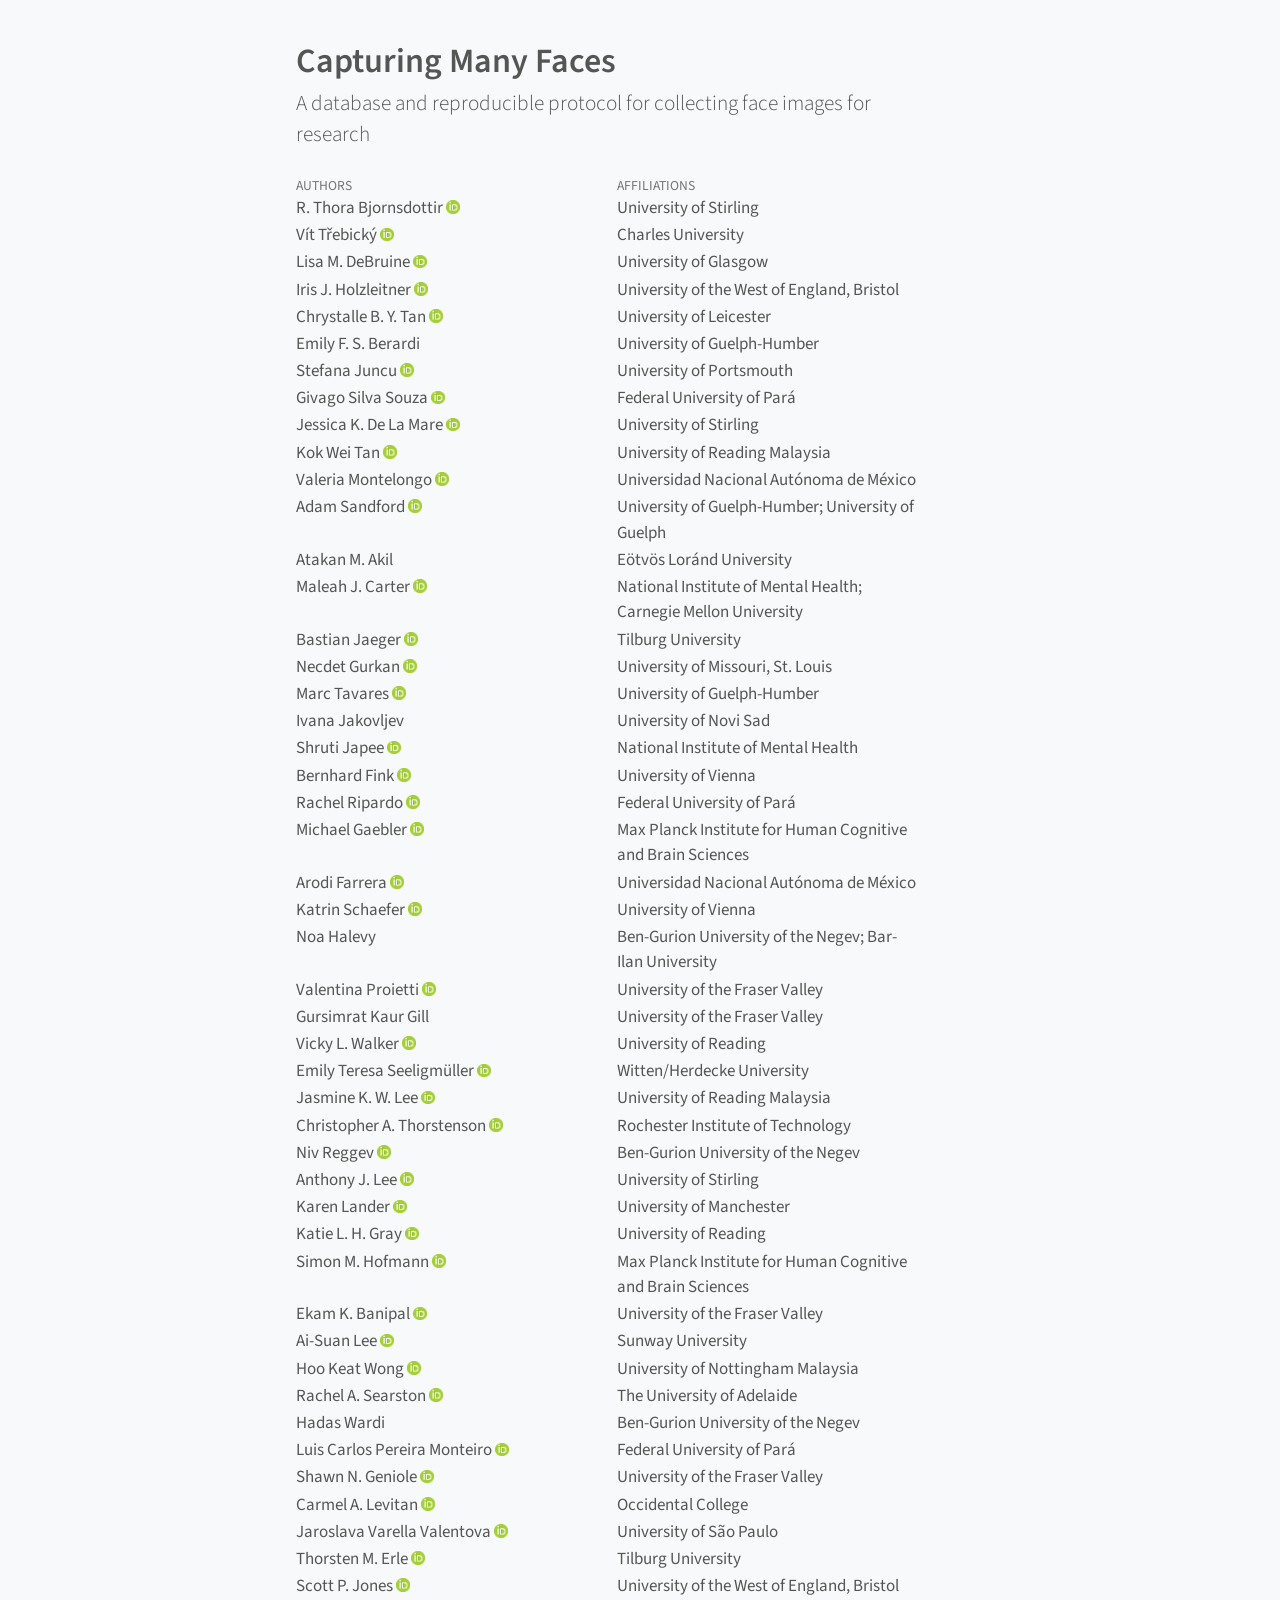
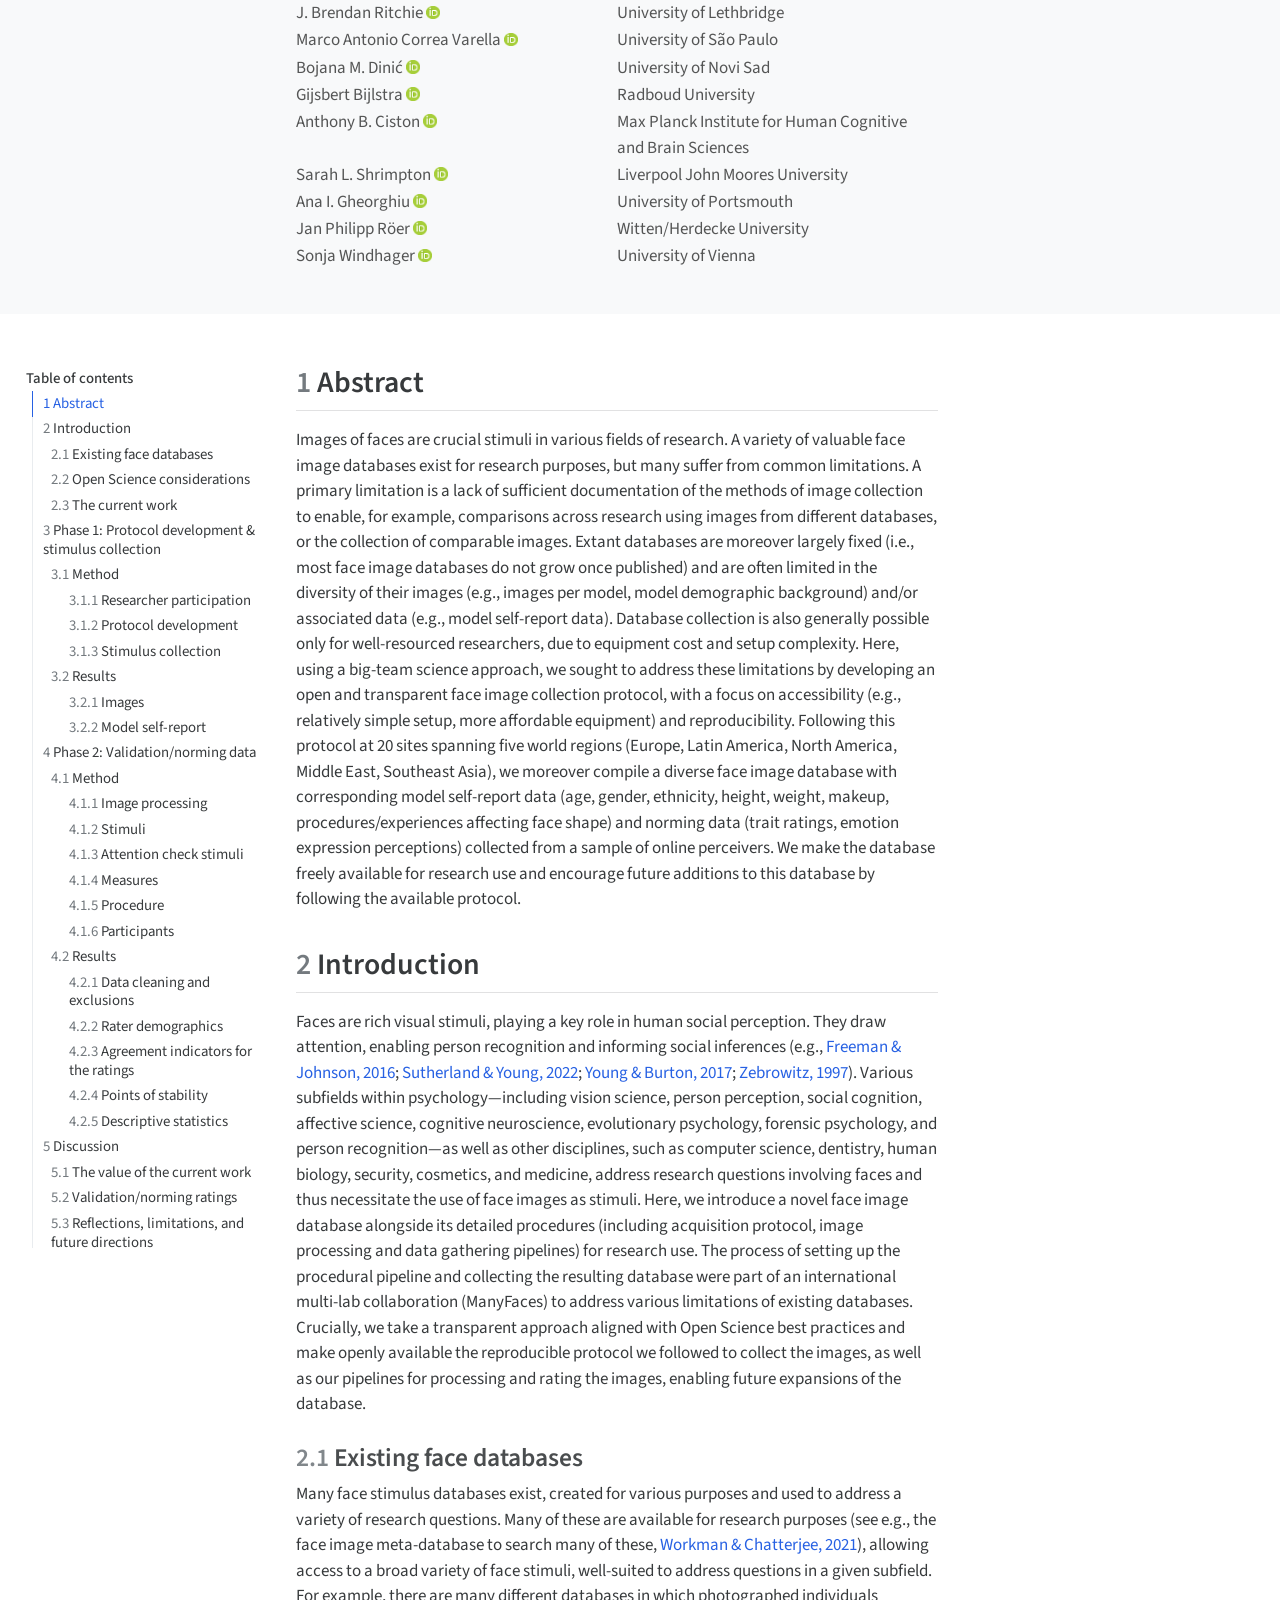
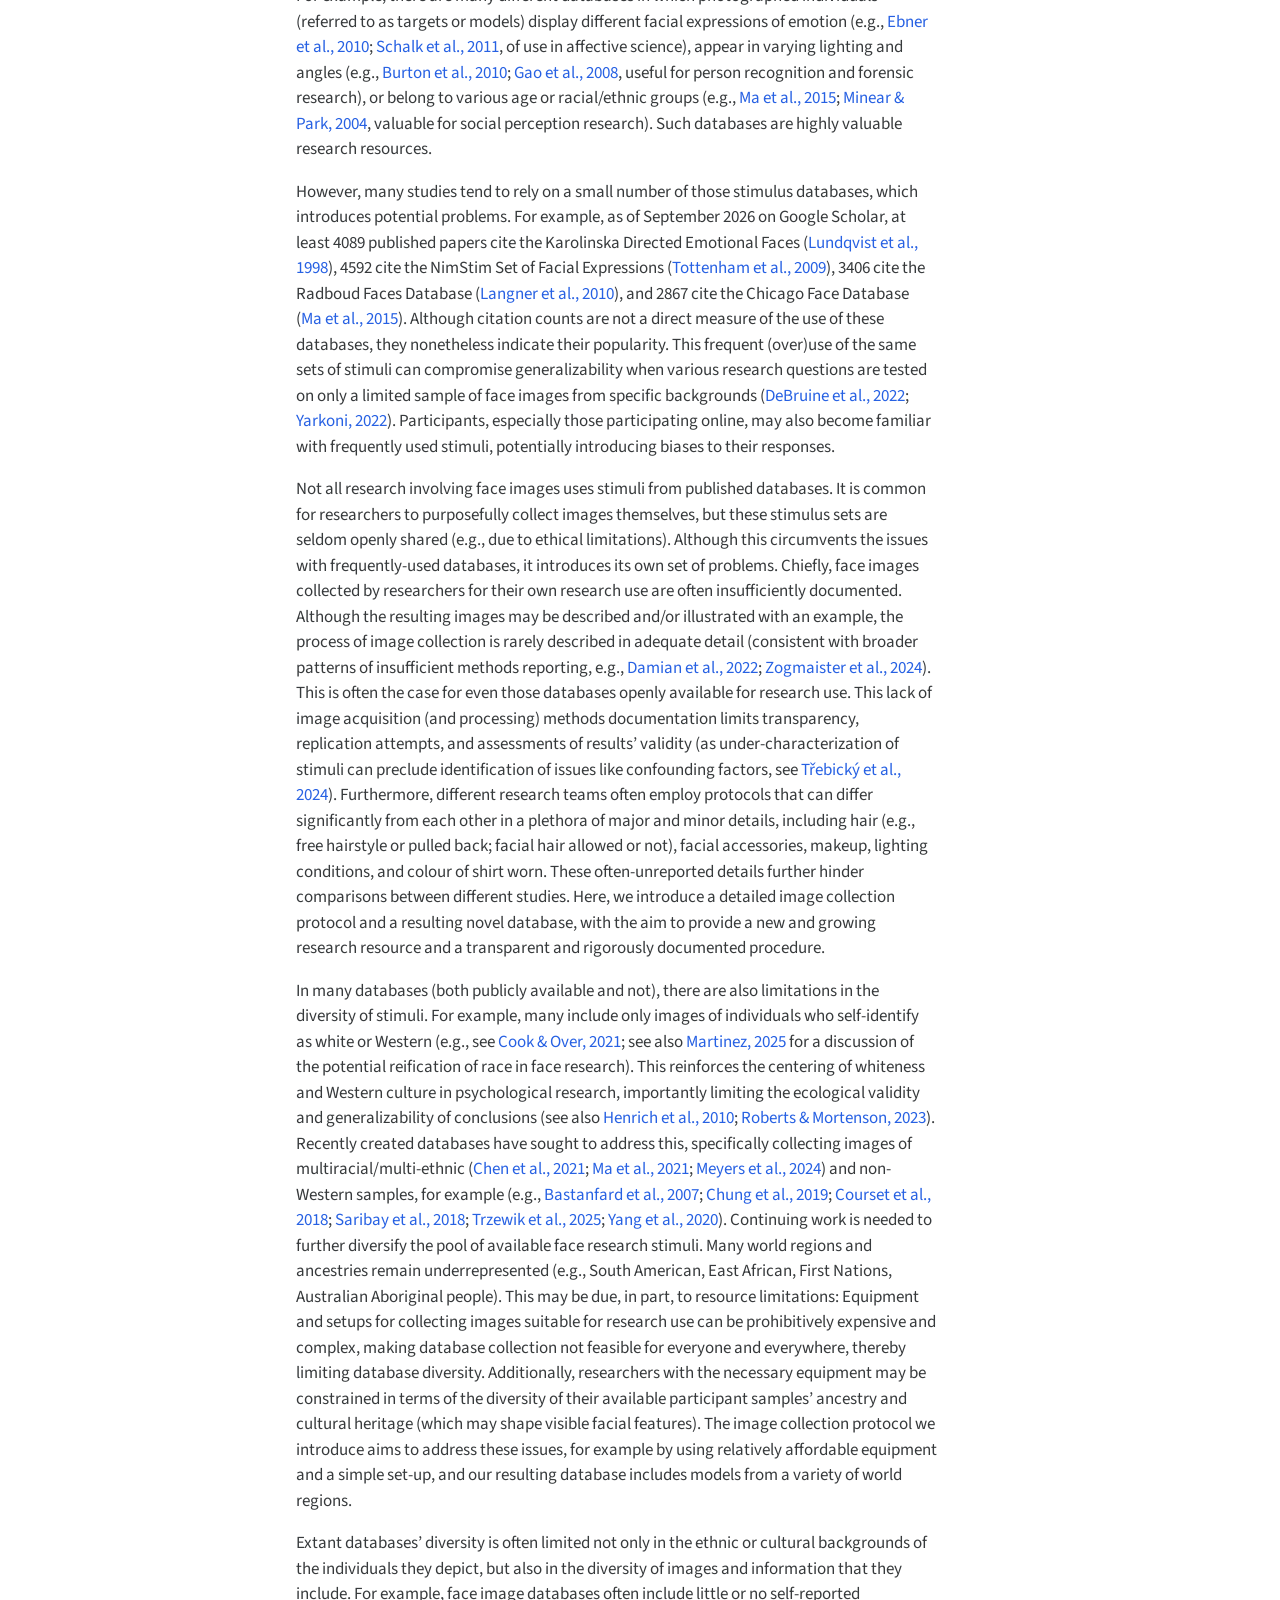
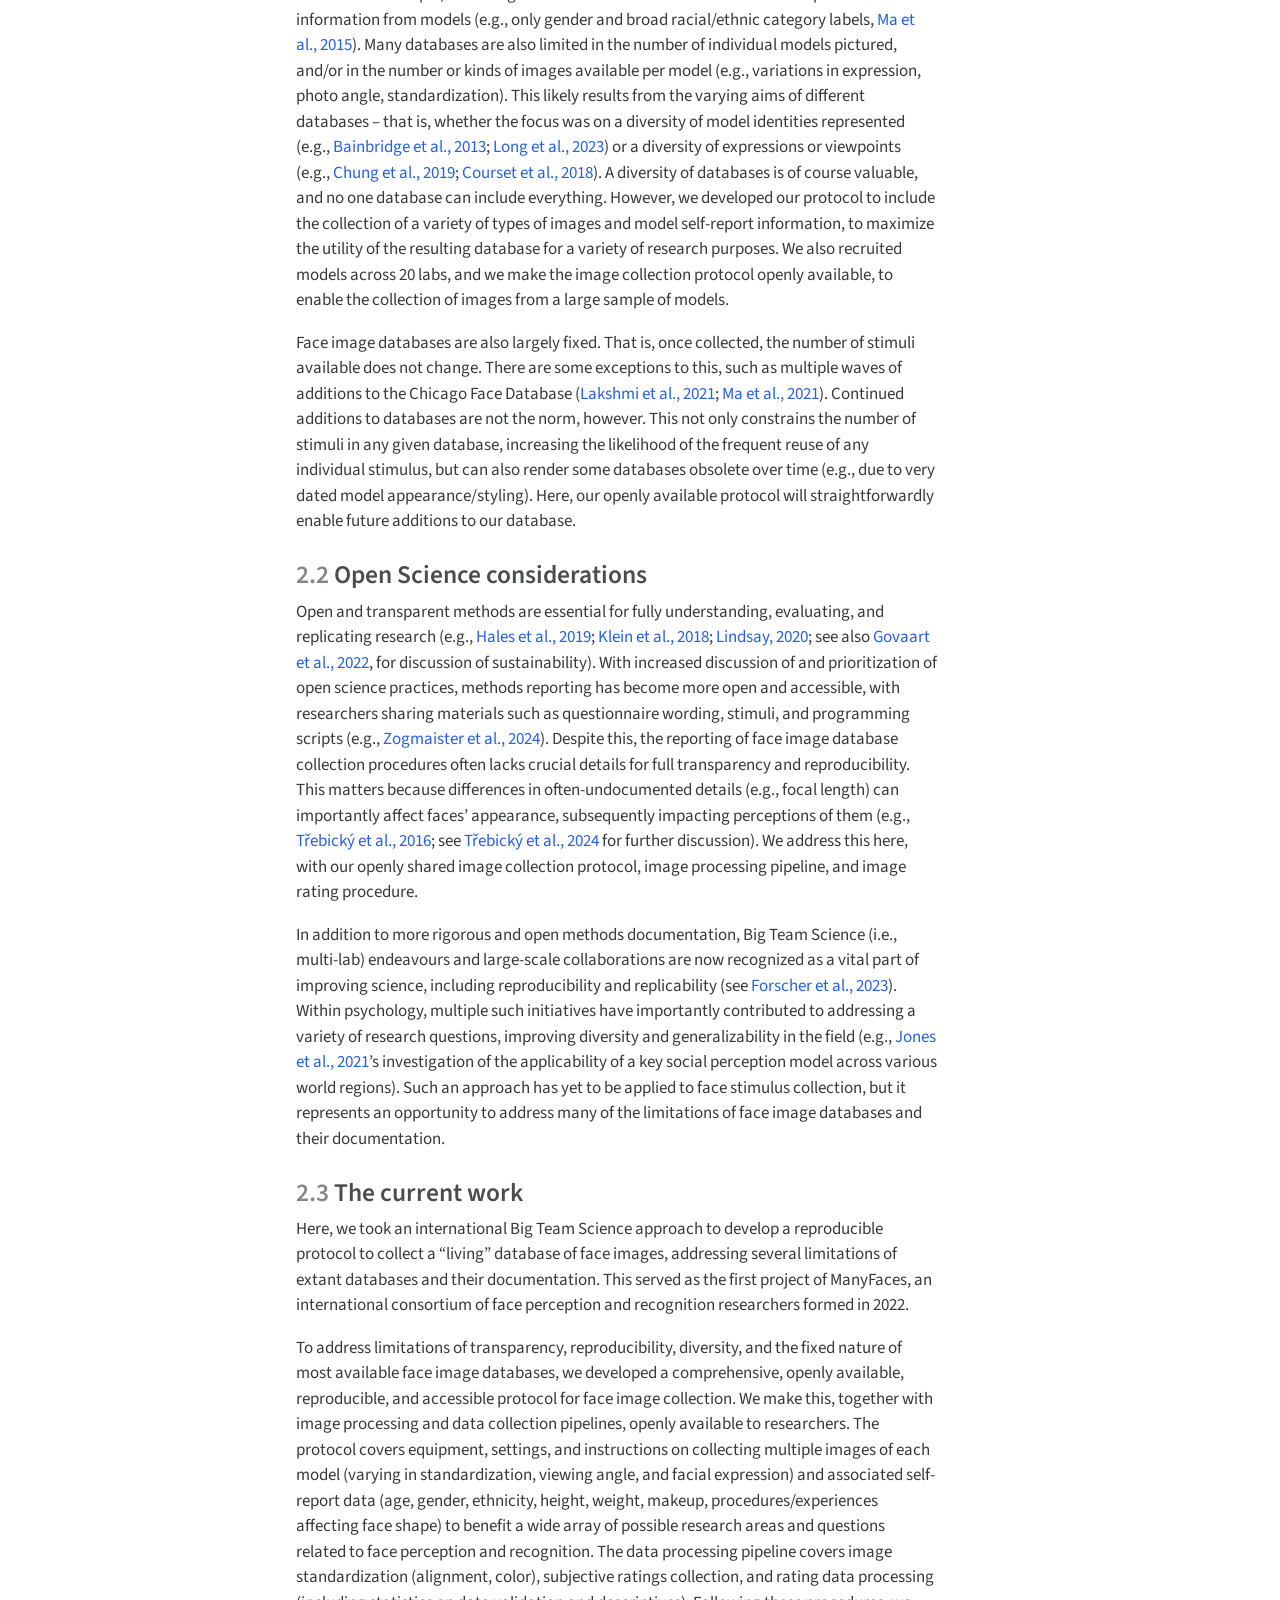
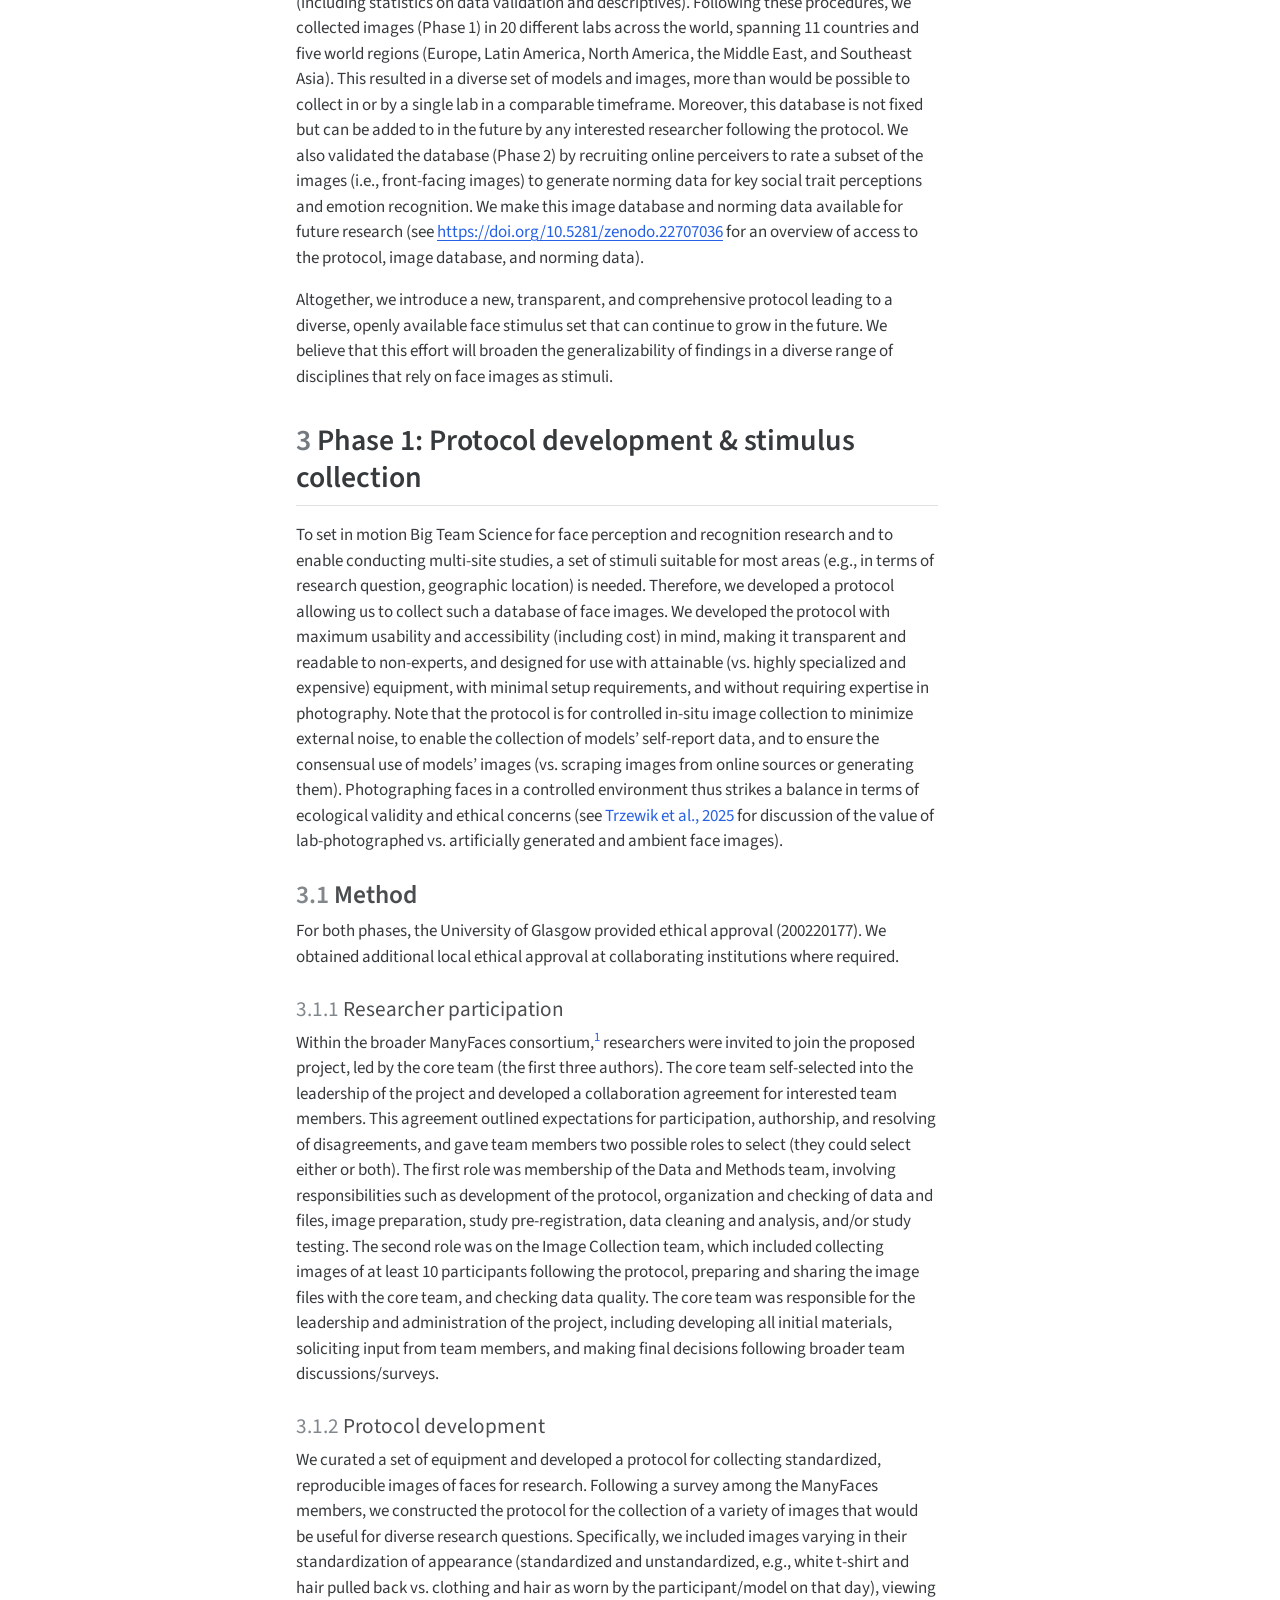
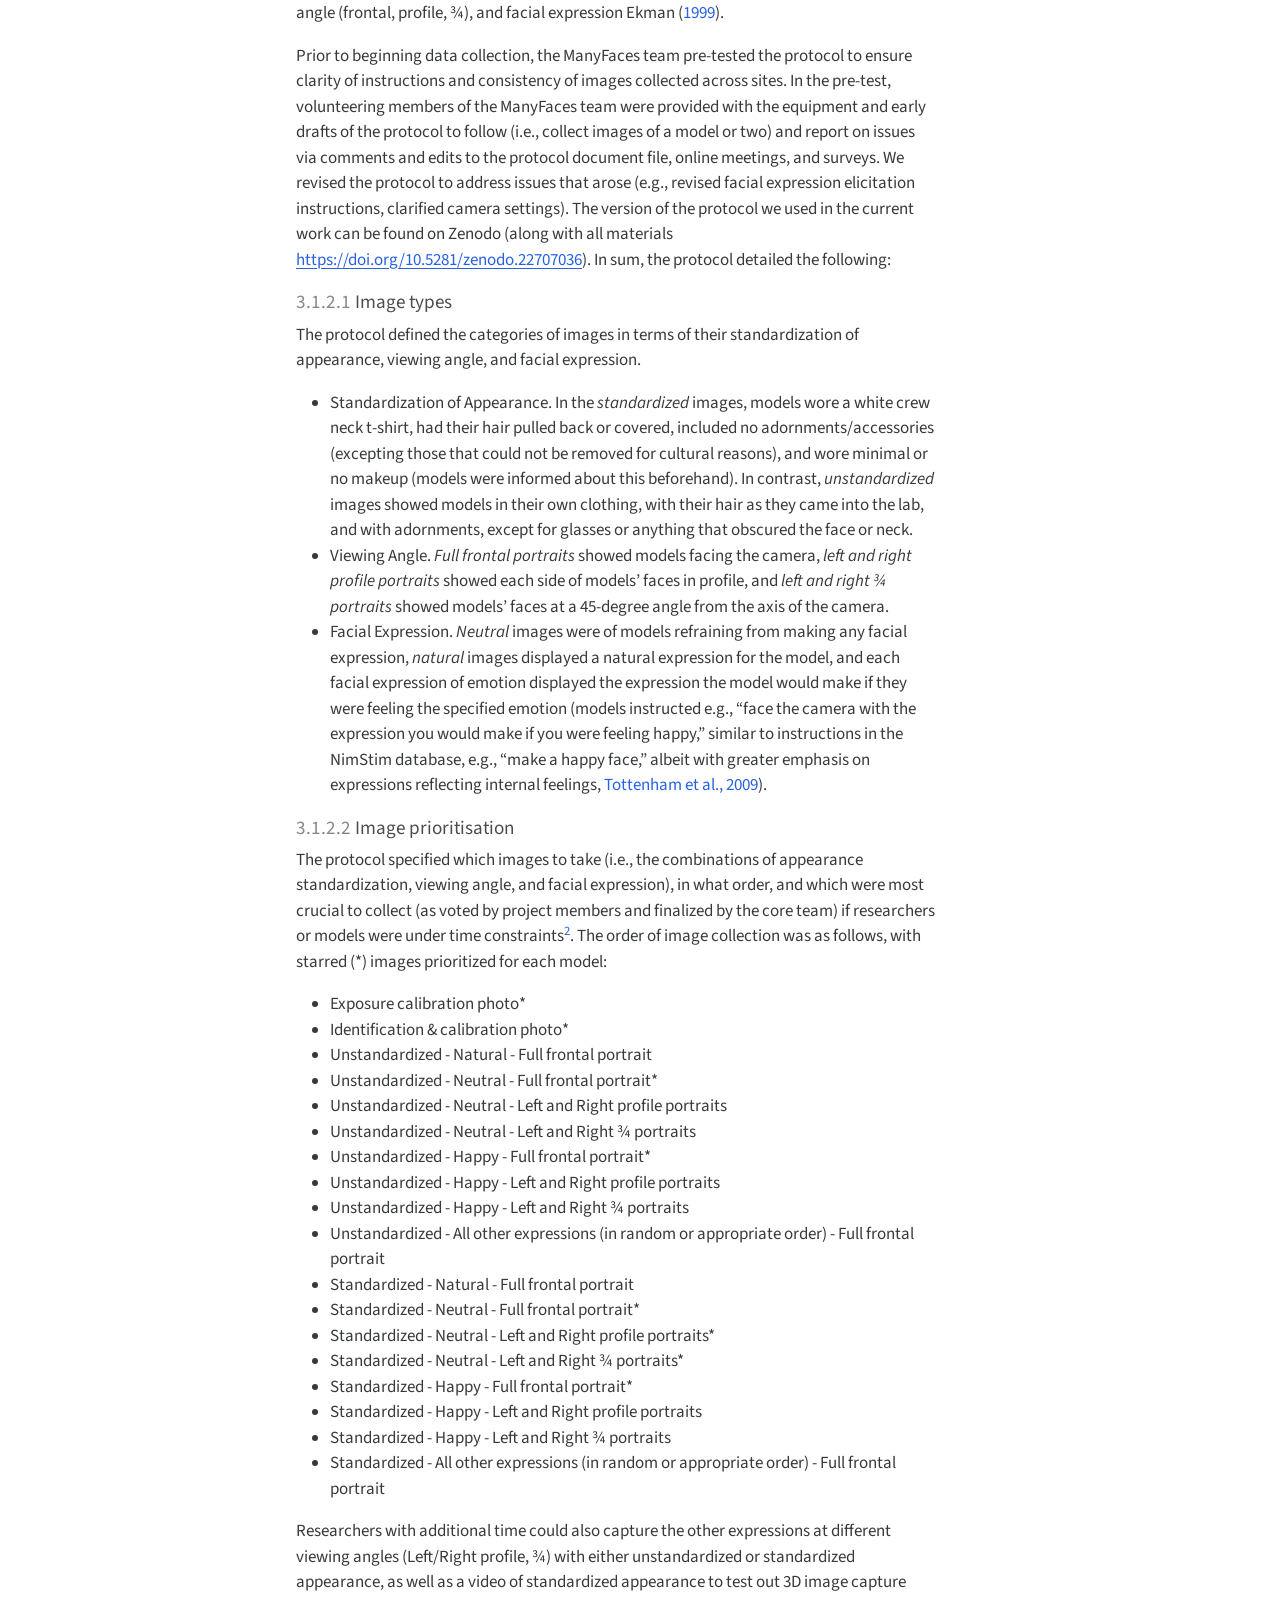
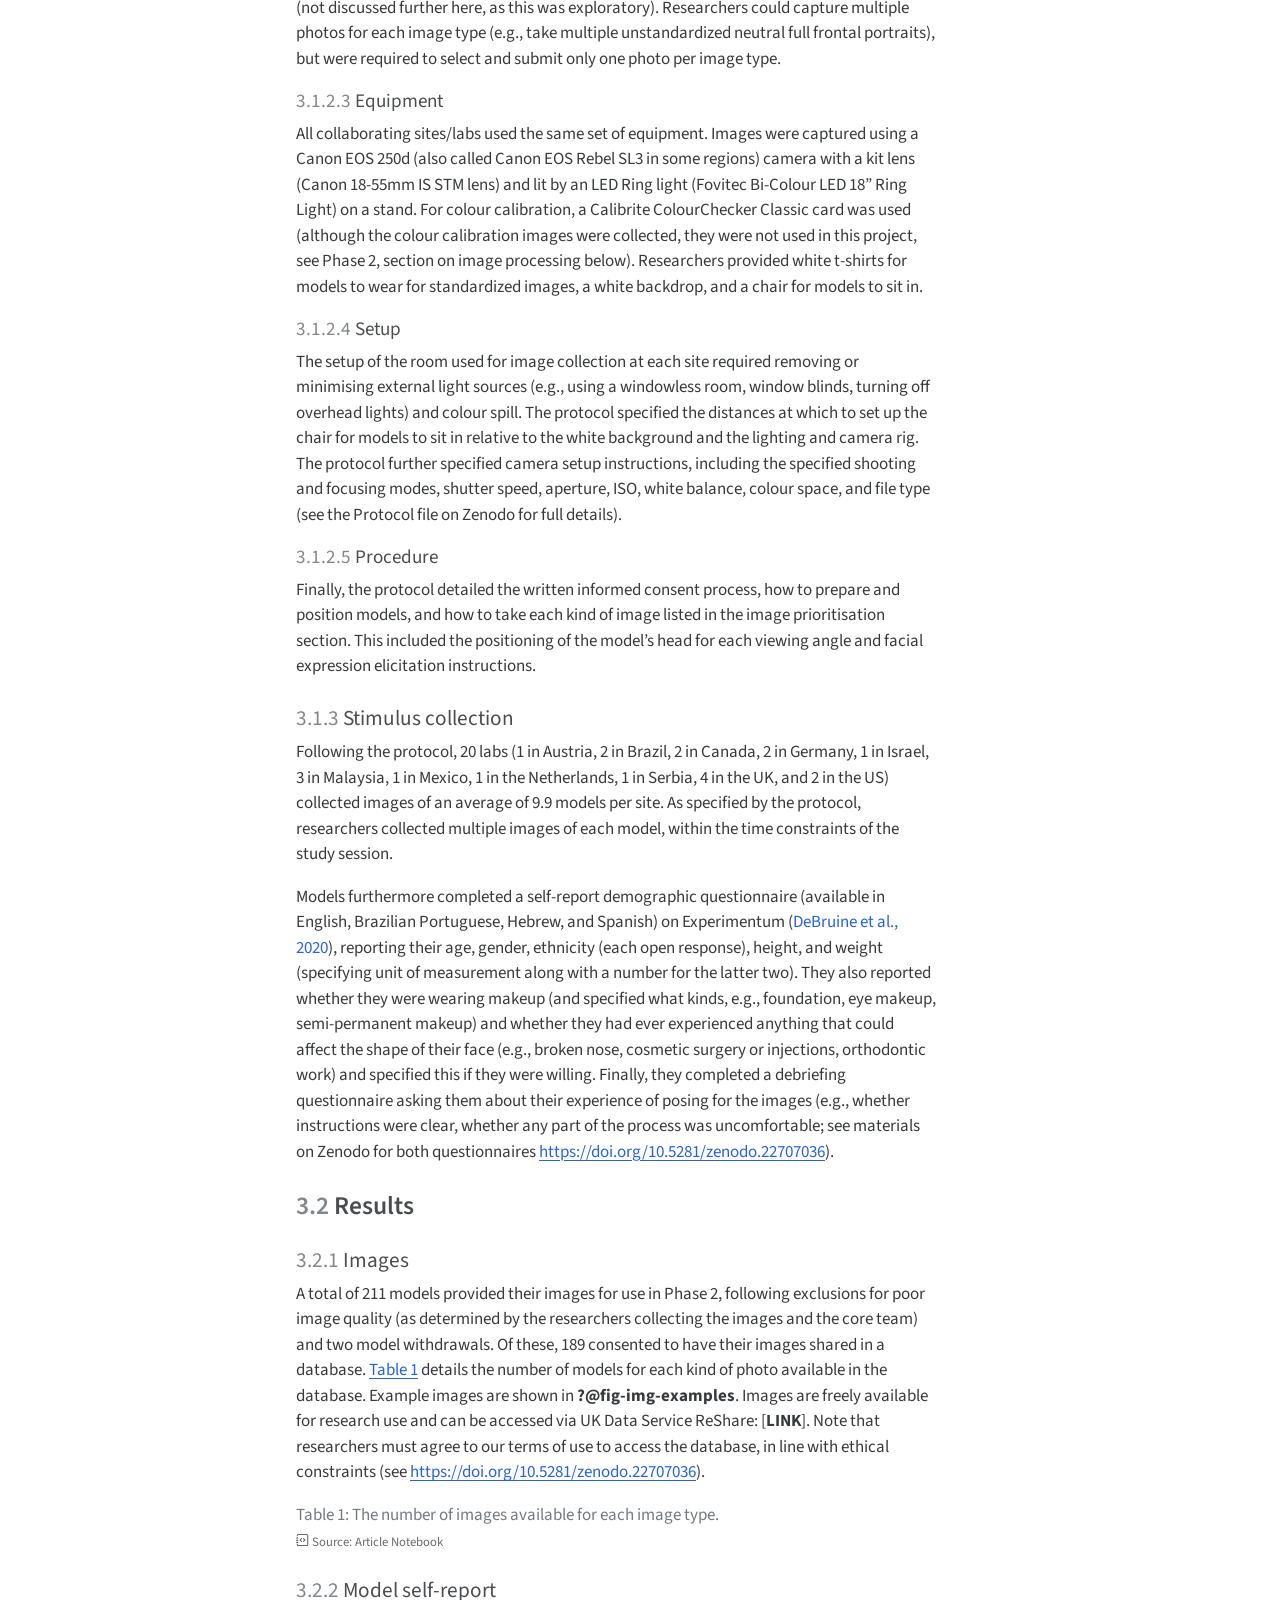
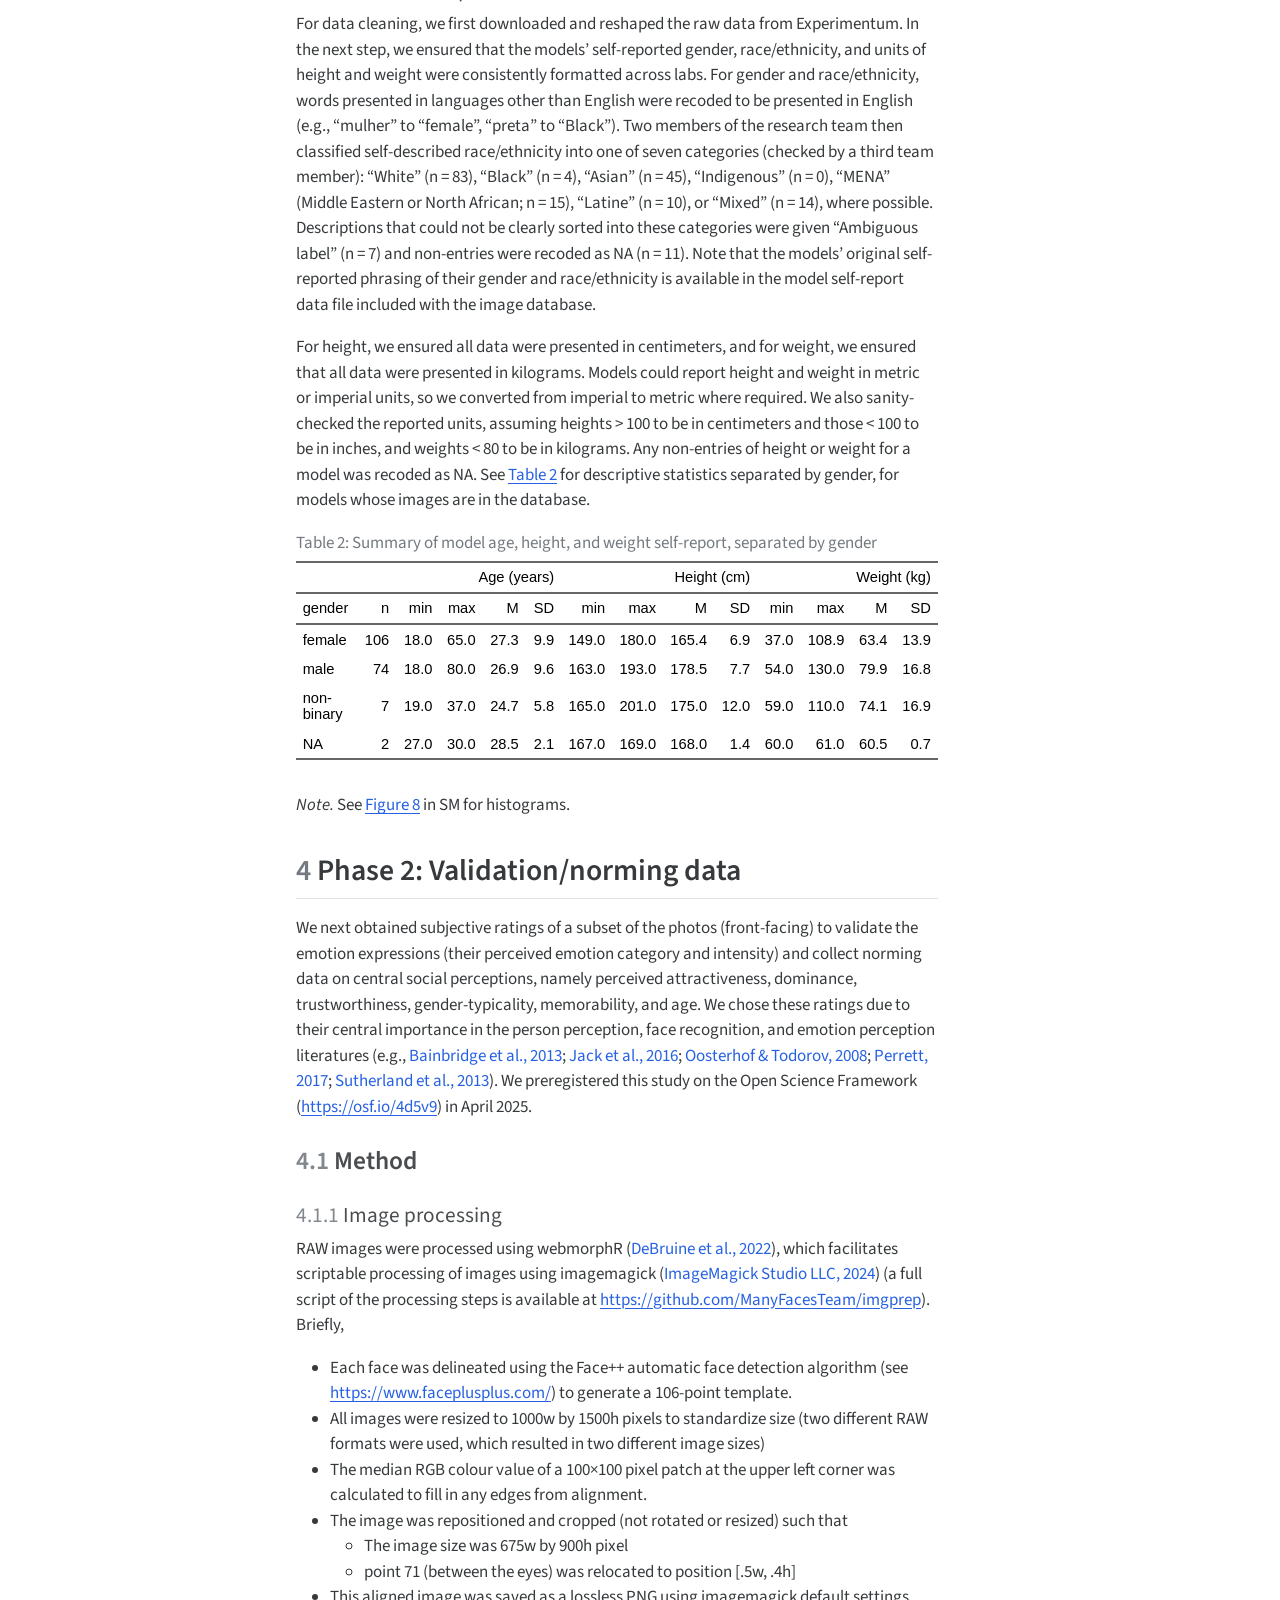
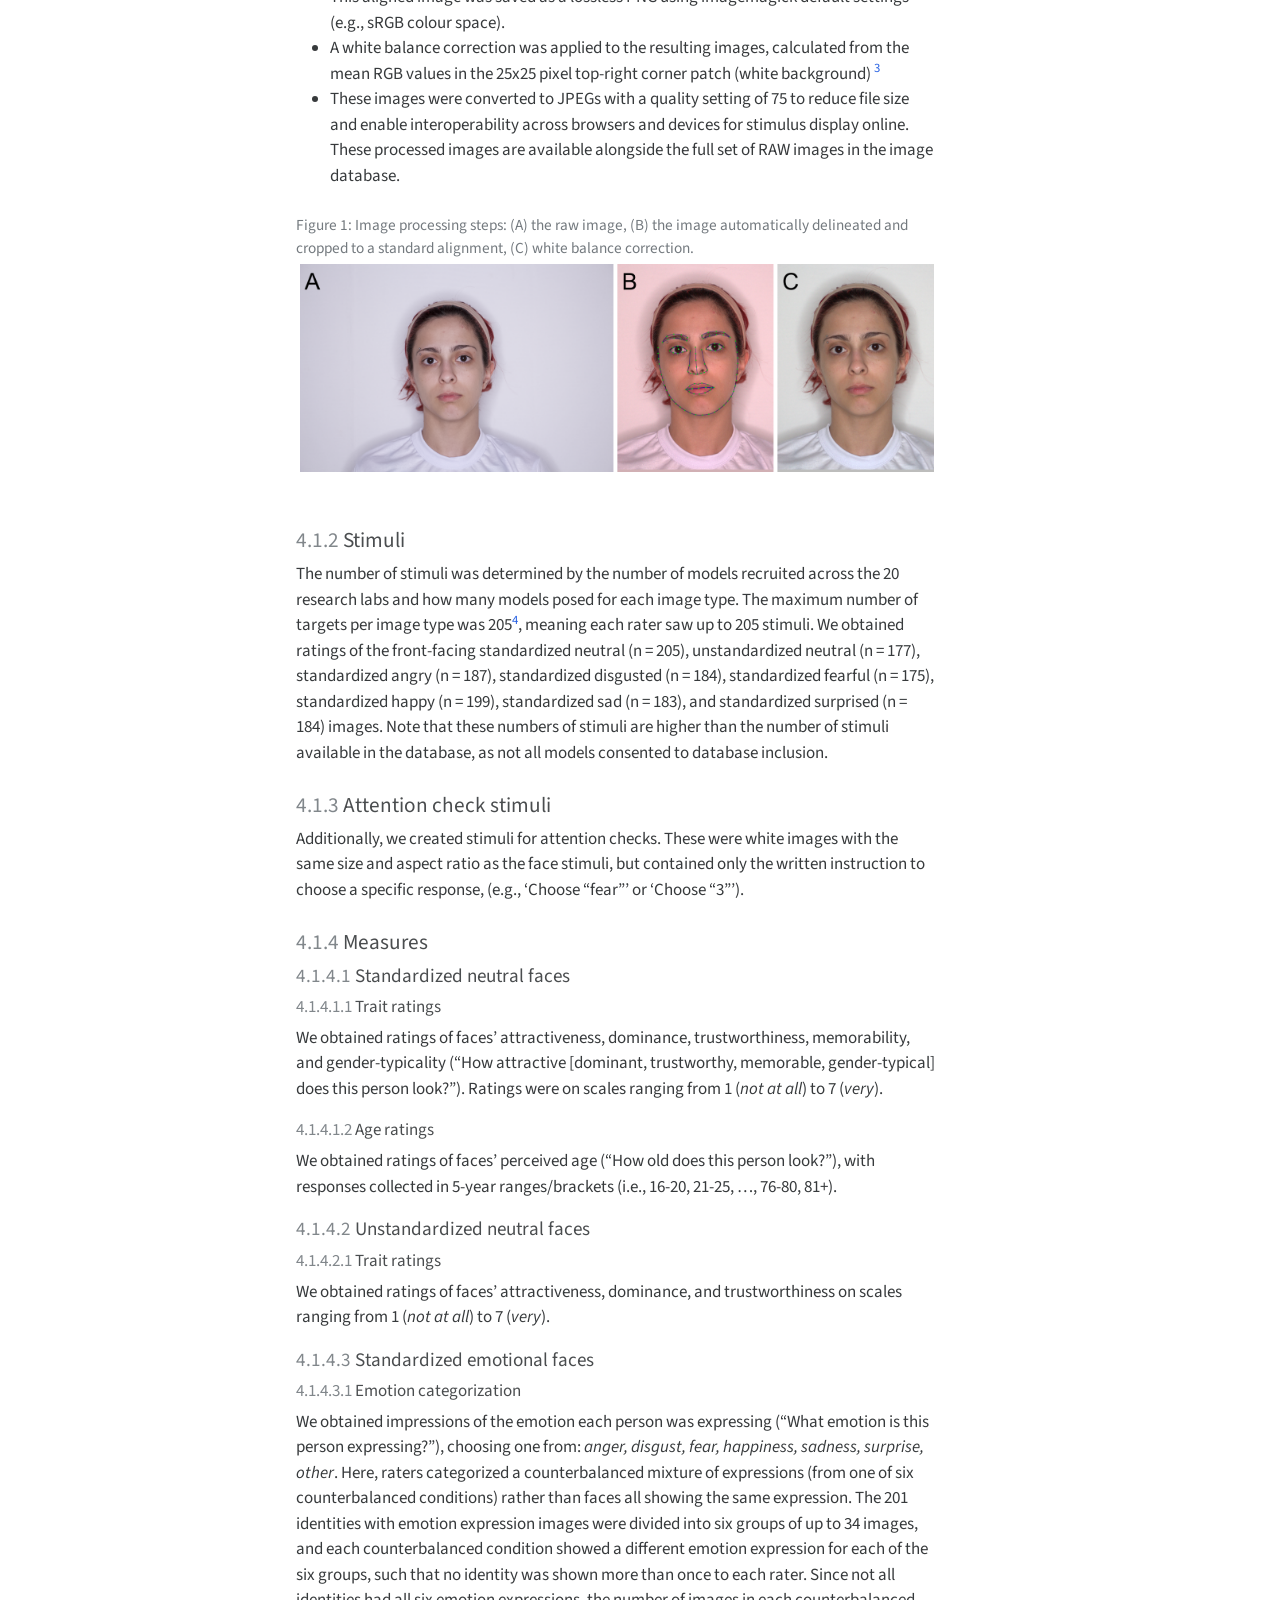
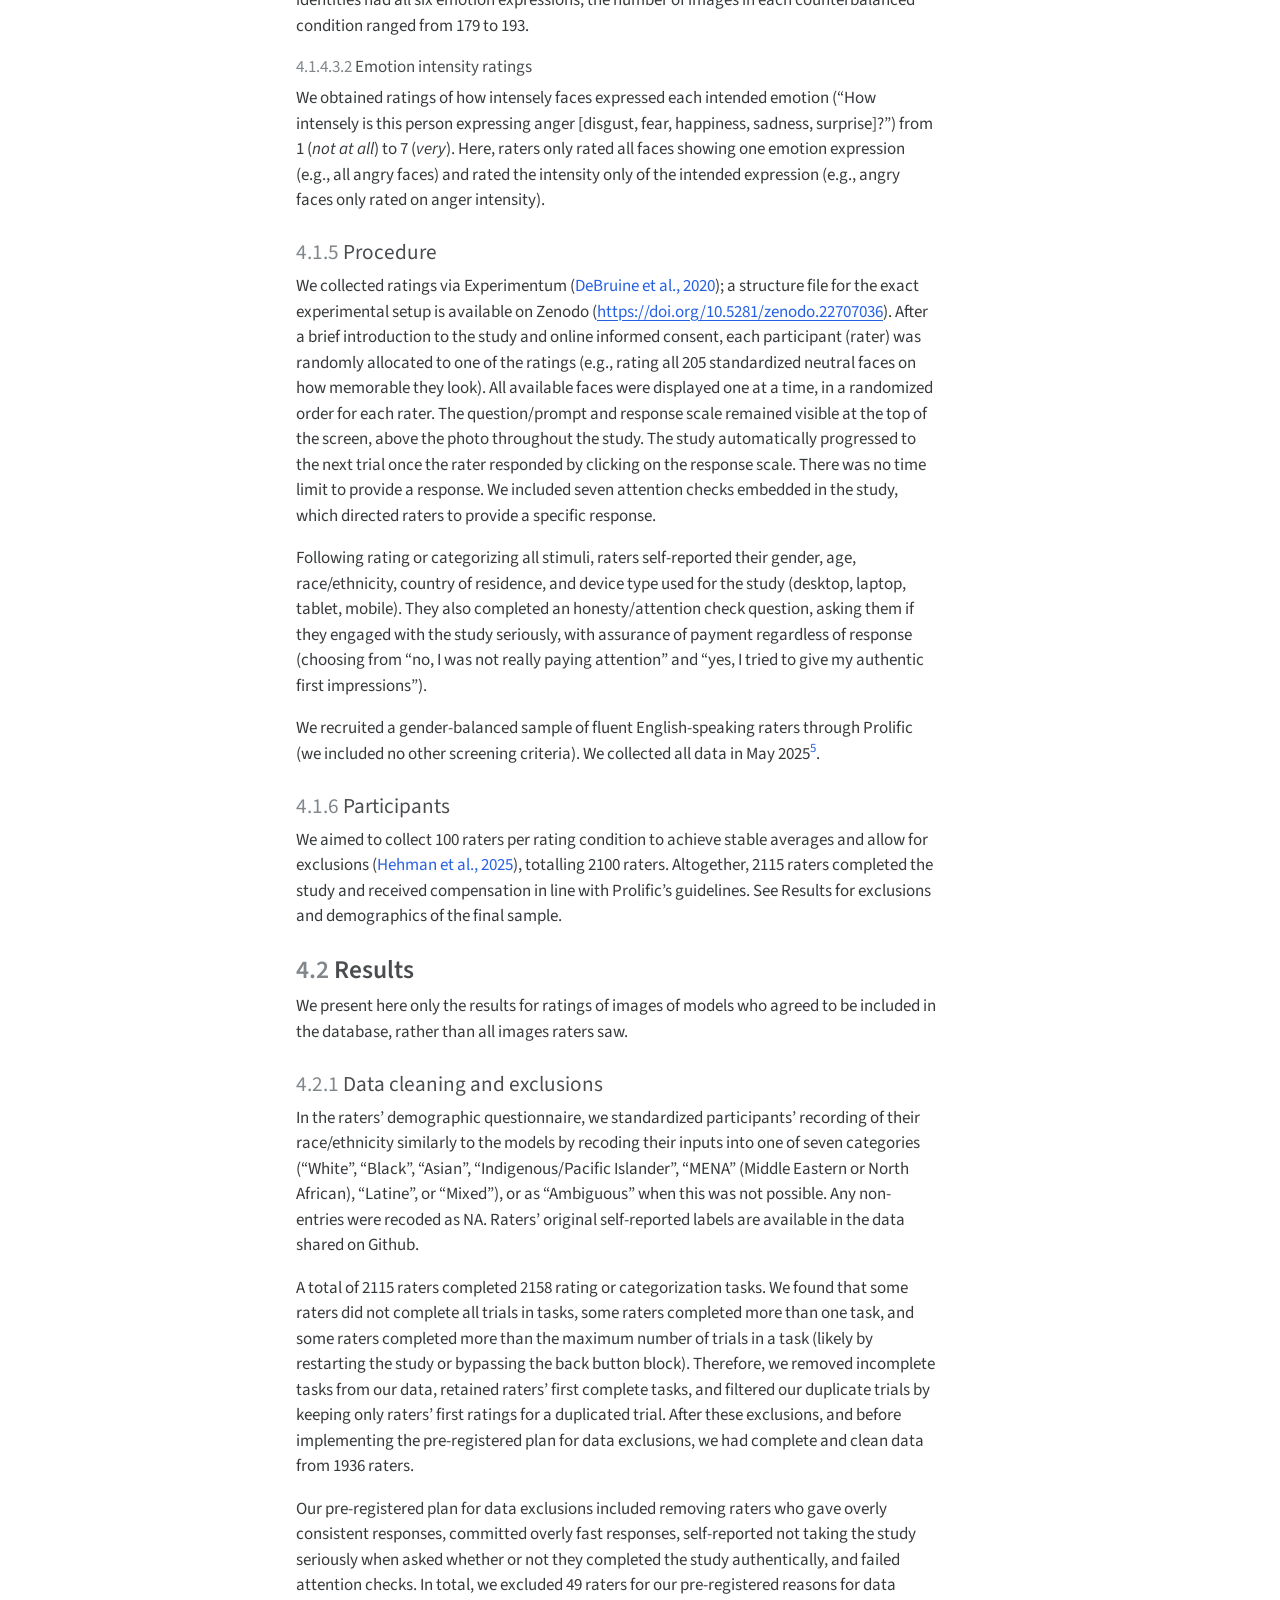
==== commit f366e0cb: "paper re-rendered following proofreading" ====
--- a/docs/index.html
+++ b/docs/index.html
@@ -727,7 +727,7 @@
   <ul>
   <li><a href="#data-cleaning-and-exclusions" id="toc-data-cleaning-and-exclusions" class="nav-link" data-scroll-target="#data-cleaning-and-exclusions"><span class="header-section-number">4.2.1</span> Data cleaning and exclusions</a></li>
   <li><a href="#rater-demographics" id="toc-rater-demographics" class="nav-link" data-scroll-target="#rater-demographics"><span class="header-section-number">4.2.2</span> Rater demographics</a></li>
-  <li><a href="#agreement-indicators-for-the-ratings" id="toc-agreement-indicators-for-the-ratings" class="nav-link" data-scroll-target="#agreement-indicators-for-the-ratings"><span class="header-section-number">4.2.3</span> Agreement Indicators for the Ratings</a></li>
+  <li><a href="#agreement-indicators-for-the-ratings" id="toc-agreement-indicators-for-the-ratings" class="nav-link" data-scroll-target="#agreement-indicators-for-the-ratings"><span class="header-section-number">4.2.3</span> Agreement indicators for the ratings</a></li>
   <li><a href="#points-of-stability" id="toc-points-of-stability" class="nav-link" data-scroll-target="#points-of-stability"><span class="header-section-number">4.2.4</span> Points of stability</a></li>
   <li><a href="#descriptive-statistics" id="toc-descriptive-statistics" class="nav-link" data-scroll-target="#descriptive-statistics"><span class="header-section-number">4.2.5</span> Descriptive statistics</a>
   <ul class="collapse">
@@ -769,27 +769,27 @@
 <section id="existing-face-databases" class="level3" data-number="2.1">
 <h3 data-number="2.1" class="anchored" data-anchor-id="existing-face-databases"><span class="header-section-number">2.1</span> Existing face databases</h3>
 <p>Many face stimulus databases exist, created for various purposes and used to address a variety of research questions. Many of these are available for research purposes <span class="citation" data-cites="workman_face_2021">(see e.g., the face image meta-database to search many of these, <a href="#ref-workman_face_2021" role="doc-biblioref">Workman &amp; Chatterjee, 2021</a>)</span>, allowing access to a broad variety of face stimuli, well-suited to address questions in a given subfield. For example, there are many different databases in which photographed individuals (referred to as targets or models) display different facial expressions of emotion <span class="citation" data-cites="ebner_facesdatabase_2010 van_der_schalk_moving_2011">(e.g., <a href="#ref-ebner_facesdatabase_2010" role="doc-biblioref">Ebner et al., 2010</a>; <a href="#ref-van_der_schalk_moving_2011" role="doc-biblioref">Schalk et al., 2011</a>, of use in affective science)</span>, appear in varying lighting and angles <span class="citation" data-cites="burton_glasgow_2010 gao_cas-peal_2008">(e.g., <a href="#ref-burton_glasgow_2010" role="doc-biblioref">Burton et al., 2010</a>; <a href="#ref-gao_cas-peal_2008" role="doc-biblioref">Gao et al., 2008</a>, useful for person recognition and forensic research)</span>, or belong to various age or racial/ethnic groups <span class="citation" data-cites="ma_chicago_2015 minear_lifespan_2004">(e.g., <a href="#ref-ma_chicago_2015" role="doc-biblioref">Ma et al., 2015</a>; <a href="#ref-minear_lifespan_2004" role="doc-biblioref">Minear &amp; Park, 2004</a>, valuable for social perception research)</span>. Such databases are highly valuable research resources.</p>
-<p>However, many studies tend to rely on a small number of those stimulus databases, which introduces potential problems. For example, as of May 2026 on Google Scholar, at least 4050 published papers cite the Karolinska Directed Emotional Faces <span class="citation" data-cites="lundqvist_karolinska_1998">(<a href="#ref-lundqvist_karolinska_1998" role="doc-biblioref">Lundqvist et al., 1998</a>)</span>, 4477 cite the NimStim Set of Facial Expressions <span class="citation" data-cites="tottenham_nimstim_2009">(<a href="#ref-tottenham_nimstim_2009" role="doc-biblioref">Tottenham et al., 2009</a>)</span>, 2676 cite the Chicago Face Database <span class="citation" data-cites="ma_chicago_2015">(<a href="#ref-ma_chicago_2015" role="doc-biblioref">Ma et al., 2015</a>)</span>, and 3304 the Radboud Faces Database <span class="citation" data-cites="langner_presentation_2010">(<a href="#ref-langner_presentation_2010" role="doc-biblioref">Langner et al., 2010</a>)</span>. Although citation counts are not a direct measure of the use of these databases, they nonetheless indicate their popularity. This frequent (over)use of the same sets of stimuli can compromise generalizability when various research questions are tested on only a limited sample of face images from specific backgrounds <span class="citation" data-cites="debruine_reproducible_2022 yarkoni_generalizability_2022">(<a href="#ref-debruine_reproducible_2022" role="doc-biblioref">DeBruine et al., 2022</a>; <a href="#ref-yarkoni_generalizability_2022" role="doc-biblioref">Yarkoni, 2022</a>)</span>. Participants, especially those participating online, may also become familiar with frequently used stimuli, potentially introducing biases to their responses.</p>
+<p>However, many studies tend to rely on a small number of those stimulus databases, which introduces potential problems. For example, as of September 2026 on Google Scholar, at least 4089 published papers cite the Karolinska Directed Emotional Faces <span class="citation" data-cites="lundqvist_karolinska_1998">(<a href="#ref-lundqvist_karolinska_1998" role="doc-biblioref">Lundqvist et al., 1998</a>)</span>, 4592 cite the NimStim Set of Facial Expressions <span class="citation" data-cites="tottenham_nimstim_2009">(<a href="#ref-tottenham_nimstim_2009" role="doc-biblioref">Tottenham et al., 2009</a>)</span>, 3406 cite the Radboud Faces Database <span class="citation" data-cites="langner_presentation_2010">(<a href="#ref-langner_presentation_2010" role="doc-biblioref">Langner et al., 2010</a>)</span>, and 2867 cite the Chicago Face Database <span class="citation" data-cites="ma_chicago_2015">(<a href="#ref-ma_chicago_2015" role="doc-biblioref">Ma et al., 2015</a>)</span>. Although citation counts are not a direct measure of the use of these databases, they nonetheless indicate their popularity. This frequent (over)use of the same sets of stimuli can compromise generalizability when various research questions are tested on only a limited sample of face images from specific backgrounds <span class="citation" data-cites="debruine_reproducible_2022 yarkoni_generalizability_2022">(<a href="#ref-debruine_reproducible_2022" role="doc-biblioref">DeBruine et al., 2022</a>; <a href="#ref-yarkoni_generalizability_2022" role="doc-biblioref">Yarkoni, 2022</a>)</span>. Participants, especially those participating online, may also become familiar with frequently used stimuli, potentially introducing biases to their responses.</p>
 <p>Not all research involving face images uses stimuli from published databases. It is common for researchers to purposefully collect images themselves, but these stimulus sets are seldom openly shared (e.g., due to ethical limitations). Although this circumvents the issues with frequently-used databases, it introduces its own set of problems. Chiefly, face images collected by researchers for their own research use are often insufficiently documented. Although the resulting images may be described and/or illustrated with an example, the process of image collection is rarely described in adequate detail <span class="citation" data-cites="damian_transparency_2022 zogmaister_assessing_2024">(consistent with broader patterns of insufficient methods reporting, e.g., <a href="#ref-damian_transparency_2022" role="doc-biblioref">Damian et al., 2022</a>; <a href="#ref-zogmaister_assessing_2024" role="doc-biblioref">Zogmaister et al., 2024</a>)</span>. This is often the case for even those databases openly available for research use. This lack of image acquisition (and processing) methods documentation limits transparency, replication attempts, and assessments of results’ validity <span class="citation" data-cites="trebicky_grim_2024">(as under-characterization of stimuli can preclude identification of issues like confounding factors, see <a href="#ref-trebicky_grim_2024" role="doc-biblioref">Třebický et al., 2024</a>)</span>. Furthermore, different research teams often employ protocols that can differ significantly from each other in a plethora of major and minor details, including hair (e.g., free hairstyle or pulled back; facial hair allowed or not), facial accessories, makeup, lighting conditions, and colour of shirt worn. These often-unreported details further hinder comparisons between different studies. Here, we introduce a detailed image collection protocol and a resulting novel database, with the aim to provide a new and growing research resource and a transparent and rigorously documented procedure.</p>
-<p>In many databases (both publicly available and not), there are also limitations in the diversity of stimuli. For example, many include only images of individuals who self-identify as White or Western <span class="citation" data-cites="cook_why_2021 martinez_facecraft_2025">(e.g., see <a href="#ref-cook_why_2021" role="doc-biblioref">Cook &amp; Over, 2021</a>; see also <a href="#ref-martinez_facecraft_2025" role="doc-biblioref">Martinez, 2025</a> for a discussion of the potential reification of race in face research)</span>. This reinforces the centering of Whiteness and Western culture in psychological research, importantly limiting the ecological validity and generalizability of conclusions <span class="citation" data-cites="henrich_weirdest_2010 roberts_challenging_2023">(see also <a href="#ref-henrich_weirdest_2010" role="doc-biblioref">Henrich et al., 2010</a>; <a href="#ref-roberts_challenging_2023" role="doc-biblioref">Roberts &amp; Mortenson, 2023</a>)</span>. Recently created databases have sought to address this, specifically collecting images of multiracial/multi-ethnic <span class="citation" data-cites="chen_broadening_2021 ma_chicago_2021 meyers_hawaii_2024">(<a href="#ref-chen_broadening_2021" role="doc-biblioref">Chen et al., 2021</a>; <a href="#ref-ma_chicago_2021" role="doc-biblioref">Ma et al., 2021</a>; <a href="#ref-meyers_hawaii_2024" role="doc-biblioref">Meyers et al., 2024</a>)</span> and non-Western samples, for example <span class="citation" data-cites="bastanfard_iranian_2007 chung_development_2019 courset_caucasian_2018 saribay_bogazici_2018 trzewik_israeli_2025 yang_tsinghua_2020">(e.g., <a href="#ref-bastanfard_iranian_2007" role="doc-biblioref">Bastanfard et al., 2007</a>; <a href="#ref-chung_development_2019" role="doc-biblioref">Chung et al., 2019</a>; <a href="#ref-courset_caucasian_2018" role="doc-biblioref">Courset et al., 2018</a>; <a href="#ref-saribay_bogazici_2018" role="doc-biblioref">Saribay et al., 2018</a>; <a href="#ref-trzewik_israeli_2025" role="doc-biblioref">Trzewik et al., 2025</a>; <a href="#ref-yang_tsinghua_2020" role="doc-biblioref">Yang et al., 2020</a>)</span>. Continuing work is needed to further diversify the pool of available face research stimuli. Many world regions and ancestries remain underrepresented (e.g., South American, East African, First Nations, Australian Aboriginal people). This may be due, in part, to resource limitations: Equipment and setups for collecting images suitable for research use can be prohibitively expensive and complex, making database collection not feasible for everyone and everywhere, thereby limiting database diversity. Additionally, researchers with the necessary equipment may be constrained in terms of the diversity of their available participant samples’ ancestry and cultural heritage (which may shape visible facial features). The image collection protocol we introduce aims to address these issues, for example by using relatively affordable equipment and a simple set-up, and our resulting database includes models from a variety of world regions.</p>
-<p>Extant databases’ diversity is often limited not only in the ethnic or cultural backgrounds of the individuals they depict, but also in the diversity of images and information that they include. For example, face image databases often include little or no self-reported information from models <span class="citation" data-cites="ma_chicago_2015">(e.g., only gender and broad racial/ethnic category labels, <a href="#ref-ma_chicago_2015" role="doc-biblioref">Ma et al., 2015</a>)</span>. Many databases are also limited in the number of individual models pictured, and/or in the number or kinds of images available per model (e.g., variations in expression, photo angle, standardization). This likely results from the varying aims of different databases – that is, whether the focus was on a diversity of model identities represented <span class="citation" data-cites="bainbridge_intrinsic_2013 long_database_2023">(e.g., <a href="#ref-bainbridge_intrinsic_2013" role="doc-biblioref">Bainbridge et al., 2013</a>; <a href="#ref-long_database_2023" role="doc-biblioref">Long et al., 2023</a>)</span> or a diversity of expressions or viewpoints <span class="citation" data-cites="chung_development_2019 courset_caucasian_2018">(e.g., <a href="#ref-chung_development_2019" role="doc-biblioref">Chung et al., 2019</a>; <a href="#ref-courset_caucasian_2018" role="doc-biblioref">Courset et al., 2018</a>)</span>. A diversity of databases is of course valuable, and no one database can include everything. However, we developed our protocol to include the collection of a variety of types of images and model self-report information, to maximize the utility of the resulting database for a variety of research purposes. We also recruited models across twenty labs, and we make the image collection protocol openly available, to enable the collection of images from a large sample of models.</p>
+<p>In many databases (both publicly available and not), there are also limitations in the diversity of stimuli. For example, many include only images of individuals who self-identify as white or Western <span class="citation" data-cites="cook_why_2021 martinez_facecraft_2025">(e.g., see <a href="#ref-cook_why_2021" role="doc-biblioref">Cook &amp; Over, 2021</a>; see also <a href="#ref-martinez_facecraft_2025" role="doc-biblioref">Martinez, 2025</a> for a discussion of the potential reification of race in face research)</span>. This reinforces the centering of whiteness and Western culture in psychological research, importantly limiting the ecological validity and generalizability of conclusions <span class="citation" data-cites="henrich_weirdest_2010 roberts_challenging_2023">(see also <a href="#ref-henrich_weirdest_2010" role="doc-biblioref">Henrich et al., 2010</a>; <a href="#ref-roberts_challenging_2023" role="doc-biblioref">Roberts &amp; Mortenson, 2023</a>)</span>. Recently created databases have sought to address this, specifically collecting images of multiracial/multi-ethnic <span class="citation" data-cites="chen_broadening_2021 ma_chicago_2021 meyers_hawaii_2024">(<a href="#ref-chen_broadening_2021" role="doc-biblioref">Chen et al., 2021</a>; <a href="#ref-ma_chicago_2021" role="doc-biblioref">Ma et al., 2021</a>; <a href="#ref-meyers_hawaii_2024" role="doc-biblioref">Meyers et al., 2024</a>)</span> and non-Western samples, for example <span class="citation" data-cites="bastanfard_iranian_2007 chung_development_2019 courset_caucasian_2018 saribay_bogazici_2018 trzewik_israeli_2025 yang_tsinghua_2020">(e.g., <a href="#ref-bastanfard_iranian_2007" role="doc-biblioref">Bastanfard et al., 2007</a>; <a href="#ref-chung_development_2019" role="doc-biblioref">Chung et al., 2019</a>; <a href="#ref-courset_caucasian_2018" role="doc-biblioref">Courset et al., 2018</a>; <a href="#ref-saribay_bogazici_2018" role="doc-biblioref">Saribay et al., 2018</a>; <a href="#ref-trzewik_israeli_2025" role="doc-biblioref">Trzewik et al., 2025</a>; <a href="#ref-yang_tsinghua_2020" role="doc-biblioref">Yang et al., 2020</a>)</span>. Continuing work is needed to further diversify the pool of available face research stimuli. Many world regions and ancestries remain underrepresented (e.g., South American, East African, First Nations, Australian Aboriginal people). This may be due, in part, to resource limitations: Equipment and setups for collecting images suitable for research use can be prohibitively expensive and complex, making database collection not feasible for everyone and everywhere, thereby limiting database diversity. Additionally, researchers with the necessary equipment may be constrained in terms of the diversity of their available participant samples’ ancestry and cultural heritage (which may shape visible facial features). The image collection protocol we introduce aims to address these issues, for example by using relatively affordable equipment and a simple set-up, and our resulting database includes models from a variety of world regions.</p>
+<p>Extant databases’ diversity is often limited not only in the ethnic or cultural backgrounds of the individuals they depict, but also in the diversity of images and information that they include. For example, face image databases often include little or no self-reported information from models <span class="citation" data-cites="ma_chicago_2015">(e.g., only gender and broad racial/ethnic category labels, <a href="#ref-ma_chicago_2015" role="doc-biblioref">Ma et al., 2015</a>)</span>. Many databases are also limited in the number of individual models pictured, and/or in the number or kinds of images available per model (e.g., variations in expression, photo angle, standardization). This likely results from the varying aims of different databases – that is, whether the focus was on a diversity of model identities represented <span class="citation" data-cites="bainbridge_intrinsic_2013 long_database_2023">(e.g., <a href="#ref-bainbridge_intrinsic_2013" role="doc-biblioref">Bainbridge et al., 2013</a>; <a href="#ref-long_database_2023" role="doc-biblioref">Long et al., 2023</a>)</span> or a diversity of expressions or viewpoints <span class="citation" data-cites="chung_development_2019 courset_caucasian_2018">(e.g., <a href="#ref-chung_development_2019" role="doc-biblioref">Chung et al., 2019</a>; <a href="#ref-courset_caucasian_2018" role="doc-biblioref">Courset et al., 2018</a>)</span>. A diversity of databases is of course valuable, and no one database can include everything. However, we developed our protocol to include the collection of a variety of types of images and model self-report information, to maximize the utility of the resulting database for a variety of research purposes. We also recruited models across 20 labs, and we make the image collection protocol openly available, to enable the collection of images from a large sample of models.</p>
 <p>Face image databases are also largely fixed. That is, once collected, the number of stimuli available does not change. There are some exceptions to this, such as multiple waves of additions to the Chicago Face Database <span class="citation" data-cites="lakshmi_india_2021 ma_chicago_2021">(<a href="#ref-lakshmi_india_2021" role="doc-biblioref">Lakshmi et al., 2021</a>; <a href="#ref-ma_chicago_2021" role="doc-biblioref">Ma et al., 2021</a>)</span>. Continued additions to databases are not the norm, however. This not only constrains the number of stimuli in any given database, increasing the likelihood of the frequent reuse of any individual stimulus, but can also render some databases obsolete over time (e.g., due to very dated model appearance/styling). Here, our openly available protocol will straightforwardly enable future additions to our database.</p>
 </section>
 <section id="open-science-considerations" class="level3" data-number="2.2">
 <h3 data-number="2.2" class="anchored" data-anchor-id="open-science-considerations"><span class="header-section-number">2.2</span> Open Science considerations</h3>
-<p>Open and transparent methods are essential for fully understanding, evaluating, and replicating research <span class="citation" data-cites="hales_improving_2019 klein_practical_2018 lindsay_seven_2020">Govaart et al. (<a href="#ref-govaart_sustainability_2022" role="doc-biblioref">2022</a>)</span>. With increased discussion of and prioritization of open science practices, methods reporting has become more open and accessible, with researchers sharing materials such as questionnaire wording, stimuli, and programming scripts <span class="citation" data-cites="zogmaister_assessing_2024">(e.g., <a href="#ref-zogmaister_assessing_2024" role="doc-biblioref">Zogmaister et al., 2024</a>)</span>. Despite this, the reporting of face image database collection procedures often lacks crucial details for full transparency and reproducibility. This matters because differences in often-undocumented details (e.g., focal length) can importantly affect faces’ appearance, subsequently impacting perceptions of them <span class="citation" data-cites="trebicky_focal_2016 trebicky_grim_2024">(e.g., <a href="#ref-trebicky_focal_2016" role="doc-biblioref">Třebický et al., 2016</a>; see <a href="#ref-trebicky_grim_2024" role="doc-biblioref">Třebický et al., 2024</a> for further discussion)</span>. We address this here, with our openly shared image collection protocol, image processing pipeline, and image rating procedure.</p>
+<p>Open and transparent methods are essential for fully understanding, evaluating, and replicating research <span class="citation" data-cites="hales_improving_2019 klein_practical_2018 lindsay_seven_2020 govaart_sustainability_2022">(e.g., <a href="#ref-hales_improving_2019" role="doc-biblioref">Hales et al., 2019</a>; <a href="#ref-klein_practical_2018" role="doc-biblioref">Klein et al., 2018</a>; <a href="#ref-lindsay_seven_2020" role="doc-biblioref">Lindsay, 2020</a>; see also <a href="#ref-govaart_sustainability_2022" role="doc-biblioref">Govaart et al., 2022</a>, for discussion of sustainability)</span>. With increased discussion of and prioritization of open science practices, methods reporting has become more open and accessible, with researchers sharing materials such as questionnaire wording, stimuli, and programming scripts <span class="citation" data-cites="zogmaister_assessing_2024">(e.g., <a href="#ref-zogmaister_assessing_2024" role="doc-biblioref">Zogmaister et al., 2024</a>)</span>. Despite this, the reporting of face image database collection procedures often lacks crucial details for full transparency and reproducibility. This matters because differences in often-undocumented details (e.g., focal length) can importantly affect faces’ appearance, subsequently impacting perceptions of them <span class="citation" data-cites="trebicky_focal_2016 trebicky_grim_2024">(e.g., <a href="#ref-trebicky_focal_2016" role="doc-biblioref">Třebický et al., 2016</a>; see <a href="#ref-trebicky_grim_2024" role="doc-biblioref">Třebický et al., 2024</a> for further discussion)</span>. We address this here, with our openly shared image collection protocol, image processing pipeline, and image rating procedure.</p>
 <p>In addition to more rigorous and open methods documentation, Big Team Science (i.e., multi-lab) endeavours and large-scale collaborations are now recognized as a vital part of improving science, including reproducibility and replicability <span class="citation" data-cites="forscher_benefits_2023">(see <a href="#ref-forscher_benefits_2023" role="doc-biblioref">Forscher et al., 2023</a>)</span>. Within psychology, multiple such initiatives have importantly contributed to addressing a variety of research questions, improving diversity and generalizability in the field <span class="citation" data-cites="jones_which_2021">(e.g., <a href="#ref-jones_which_2021" role="doc-biblioref">Jones et al., 2021</a>’s investigation of the applicability of a key social perception model across various world regions)</span>. Such an approach has yet to be applied to face stimulus collection, but it represents an opportunity to address many of the limitations of face image databases and their documentation.</p>
 </section>
 <section id="the-current-work" class="level3" data-number="2.3">
 <h3 data-number="2.3" class="anchored" data-anchor-id="the-current-work"><span class="header-section-number">2.3</span> The current work</h3>
-<p>Here, we took an international Big Team Science approach to develop a reproducible protocol to collect a “living” database of face images, addressing many of the limitations of extant databases and their documentation. This served as the first project of ManyFaces, an international consortium of face perception and recognition researchers formed in 2022.</p>
-<p>To address limitations of transparency, reproducibility, diversity, and the fixed nature of most available face image databases, we developed a comprehensive, openly available, reproducible, and accessible protocol for face image collection. We make this, together with image processing and data collection pipelines, openly available to researchers. The protocol covers equipment, settings, and instructions on collecting multiple images of each model (varying in standardization, viewing angle, and facial expression) and associated self-report data (age, gender, ethnicity, height, weight, makeup, procedures/experiences affecting face shape) to benefit a wide array of possible research areas and questions related to face perception and recognition. The data processing pipeline covers image standardization (alignment, color), subjective ratings collection, and rating data processing (including statistics on data validation and descriptives). Following these procedures, we collected images (Phase 1) in 20 different labs across the world, spanning 11 countries and five world regions (Europe, Latin America, North America, the Middle East, and Southeast Asia). This resulted in a diverse set of models and images, more than would be possible to collect in or by a single lab in a comparable timeframe. Moreover, this database is not fixed but can be added to in the future by any interested researcher following the protocol. We also validated the database (Phase 2) by recruiting online perceivers to rate a subset of the images (i.e., front-facing images) to generate norming data for key social trait perceptions and emotion recognition. We make this image database and norming data available for future research (see <a href="https://osf.io/nkahx/" class="uri">https://osf.io/nkahx/</a> for an overview of access to the protocol, image database, and norming data).</p>
+<p>Here, we took an international Big Team Science approach to develop a reproducible protocol to collect a “living” database of face images, addressing several limitations of extant databases and their documentation. This served as the first project of ManyFaces, an international consortium of face perception and recognition researchers formed in 2022.</p>
+<p>To address limitations of transparency, reproducibility, diversity, and the fixed nature of most available face image databases, we developed a comprehensive, openly available, reproducible, and accessible protocol for face image collection. We make this, together with image processing and data collection pipelines, openly available to researchers. The protocol covers equipment, settings, and instructions on collecting multiple images of each model (varying in standardization, viewing angle, and facial expression) and associated self-report data (age, gender, ethnicity, height, weight, makeup, procedures/experiences affecting face shape) to benefit a wide array of possible research areas and questions related to face perception and recognition. The data processing pipeline covers image standardization (alignment, color), subjective ratings collection, and rating data processing (including statistics on data validation and descriptives). Following these procedures, we collected images (Phase 1) in 20 different labs across the world, spanning 11 countries and five world regions (Europe, Latin America, North America, the Middle East, and Southeast Asia). This resulted in a diverse set of models and images, more than would be possible to collect in or by a single lab in a comparable timeframe. Moreover, this database is not fixed but can be added to in the future by any interested researcher following the protocol. We also validated the database (Phase 2) by recruiting online perceivers to rate a subset of the images (i.e., front-facing images) to generate norming data for key social trait perceptions and emotion recognition. We make this image database and norming data available for future research (see <a href="https://doi.org/10.5281/zenodo.22707036" class="uri">https://doi.org/10.5281/zenodo.22707036</a> for an overview of access to the protocol, image database, and norming data).</p>
 <p>Altogether, we introduce a new, transparent, and comprehensive protocol leading to a diverse, openly available face stimulus set that can continue to grow in the future. We believe that this effort will broaden the generalizability of findings in a diverse range of disciplines that rely on face images as stimuli.</p>
 </section>
 </section>
 <section id="phase-1-protocol-development-stimulus-collection" class="level2" data-number="3">
 <h2 data-number="3" class="anchored" data-anchor-id="phase-1-protocol-development-stimulus-collection"><span class="header-section-number">3</span> Phase 1: Protocol development &amp; stimulus collection</h2>
-<p>To set face perception and recognition Big Team Science in motion and enable conducting multi-site studies, a set of stimuli suitable for most areas (e.g., in terms of research question, geographic location) is needed. Therefore, we developed a protocol allowing us to collect such a database of face images. We developed the protocol with maximum usability and accessibility (including cost) in mind, making it transparent and readable to non-experts, and designed for use with attainable (vs.&nbsp;highly specialized and expensive) equipment, with minimal setup requirements, and without requiring expertise in photography. Note that the protocol is for controlled in-situ image collection to minimize external noise, to enable the collection of models’ self-report data, and to ensure the consensual use of models’ images (vs.&nbsp;scraping images from online sources or generating them). Photographing faces in a controlled environment thus strikes a balance in terms of ecological validity and ethical concerns <span class="citation" data-cites="trzewik_israeli_2025">(see <a href="#ref-trzewik_israeli_2025" role="doc-biblioref">Trzewik et al., 2025</a> for discussion of the value of lab-photographed vs.&nbsp;artificially generated and ambient face images)</span>.</p>
+<p>To set in motion Big Team Science for face perception and recognition research and to enable conducting multi-site studies, a set of stimuli suitable for most areas (e.g., in terms of research question, geographic location) is needed. Therefore, we developed a protocol allowing us to collect such a database of face images. We developed the protocol with maximum usability and accessibility (including cost) in mind, making it transparent and readable to non-experts, and designed for use with attainable (vs.&nbsp;highly specialized and expensive) equipment, with minimal setup requirements, and without requiring expertise in photography. Note that the protocol is for controlled in-situ image collection to minimize external noise, to enable the collection of models’ self-report data, and to ensure the consensual use of models’ images (vs.&nbsp;scraping images from online sources or generating them). Photographing faces in a controlled environment thus strikes a balance in terms of ecological validity and ethical concerns <span class="citation" data-cites="trzewik_israeli_2025">(see <a href="#ref-trzewik_israeli_2025" role="doc-biblioref">Trzewik et al., 2025</a> for discussion of the value of lab-photographed vs.&nbsp;artificially generated and ambient face images)</span>.</p>
 <section id="method" class="level3" data-number="3.1">
 <h3 data-number="3.1" class="anchored" data-anchor-id="method"><span class="header-section-number">3.1</span> Method</h3>
 <p>For both phases, the University of Glasgow provided ethical approval (200220177). We obtained additional local ethical approval at collaborating institutions where required.</p>
@@ -800,7 +800,7 @@
 <section id="protocol-development" class="level4" data-number="3.1.2">
 <h4 data-number="3.1.2" class="anchored" data-anchor-id="protocol-development"><span class="header-section-number">3.1.2</span> Protocol development</h4>
 <p>We curated a set of equipment and developed a protocol for collecting standardized, reproducible images of faces for research. Following a survey among the ManyFaces members, we constructed the protocol for the collection of a variety of images that would be useful for diverse research questions. Specifically, we included images varying in their standardization of appearance (standardized and unstandardized, e.g., white t-shirt and hair pulled back vs.&nbsp;clothing and hair as worn by the participant/model on that day), viewing angle (frontal, profile, ¾), and facial expression <span class="citation" data-cites="ebner_facesdatabase_2010 lundqvist_karolinska_1998">Ekman (<a href="#ref-ekman_emotions_1999" role="doc-biblioref">1999</a>)</span>.</p>
-<p>Prior to beginning data collection, the ManyFaces team pre-tested the protocol to ensure clarity of instructions and consistency of images collected across sites. In the pre-test, volunteering members of the ManyFaces team were provided with the equipment and early drafts of the protocol to follow (i.e., collect images of a model or two) and report on issues via comments and edits to the protocol document file, online meetings, and surveys. We revised the protocol to address issues that arose (e.g., revised facial expression elicitation instructions, clarified camera settings). The version of the protocol we used in the current work can be found on the OSF (<a href="https://osf.io/qxwvz" class="uri">https://osf.io/qxwvz</a>; see also <a href="https://osf.io/nkahx" class="uri">https://osf.io/nkahx</a> for all materials). In sum, the protocol detailed the following:</p>
+<p>Prior to beginning data collection, the ManyFaces team pre-tested the protocol to ensure clarity of instructions and consistency of images collected across sites. In the pre-test, volunteering members of the ManyFaces team were provided with the equipment and early drafts of the protocol to follow (i.e., collect images of a model or two) and report on issues via comments and edits to the protocol document file, online meetings, and surveys. We revised the protocol to address issues that arose (e.g., revised facial expression elicitation instructions, clarified camera settings). The version of the protocol we used in the current work can be found on Zenodo (along with all materials <a href="https://doi.org/10.5281/zenodo.22707036" class="uri">https://doi.org/10.5281/zenodo.22707036</a>). In sum, the protocol detailed the following:</p>
 <section id="image-types" class="level5" data-number="3.1.2.1">
 <h5 data-number="3.1.2.1" class="anchored" data-anchor-id="image-types"><span class="header-section-number">3.1.2.1</span> Image types</h5>
 <p>The protocol defined the categories of images in terms of their standardization of appearance, viewing angle, and facial expression.</p>
@@ -814,7 +814,7 @@
 </section>
 <section id="image-prioritisation" class="level5" data-number="3.1.2.2">
 <h5 data-number="3.1.2.2" class="anchored" data-anchor-id="image-prioritisation"><span class="header-section-number">3.1.2.2</span> Image prioritisation</h5>
-<p>The protocol specified which images to take (i.e., the combinations of appearance standardization, viewing angle, and facial expression), in what order, and which were most crucial to collect (as voted by project members and finalized by the core team) if researchers or models were under time constraints<a href="#fn2" class="footnote-ref" id="fnref2" role="doc-noteref"><sup>2</sup></a>. The order of image collection was as follows, with starred (*) images prioritized/required for each model:</p>
+<p>The protocol specified which images to take (i.e., the combinations of appearance standardization, viewing angle, and facial expression), in what order, and which were most crucial to collect (as voted by project members and finalized by the core team) if researchers or models were under time constraints<a href="#fn2" class="footnote-ref" id="fnref2" role="doc-noteref"><sup>2</sup></a>. The order of image collection was as follows, with starred (*) images prioritized for each model:</p>
 <ul>
 <li>Exposure calibration photo*</li>
 <li>Identification &amp; calibration photo*</li>
@@ -843,7 +843,7 @@
 </section>
 <section id="setup" class="level5" data-number="3.1.2.4">
 <h5 data-number="3.1.2.4" class="anchored" data-anchor-id="setup"><span class="header-section-number">3.1.2.4</span> Setup</h5>
-<p>The setup of the room used for image collection at each site required removing or minimising external light sources (e.g., using a windowless room, window blinds, turning off overhead lights) and colour spill. The protocol specified the distances at which to set up the chair for models to sit in relative to the white background and the lighting and camera rig. The protocol further specified camera setup instructions, including the specified shooting and focusing modes, shutter speed, aperture, ISO, white balance, colour space, and file type (see the Protocol file for full details; <a href="https://osf.io/qxwvz" class="uri">https://osf.io/qxwvz</a>).</p>
+<p>The setup of the room used for image collection at each site required removing or minimising external light sources (e.g., using a windowless room, window blinds, turning off overhead lights) and colour spill. The protocol specified the distances at which to set up the chair for models to sit in relative to the white background and the lighting and camera rig. The protocol further specified camera setup instructions, including the specified shooting and focusing modes, shutter speed, aperture, ISO, white balance, colour space, and file type (see the Protocol file on Zenodo for full details).</p>
 </section>
 <section id="procedure" class="level5" data-number="3.1.2.5">
 <h5 data-number="3.1.2.5" class="anchored" data-anchor-id="procedure"><span class="header-section-number">3.1.2.5</span> Procedure</h5>
@@ -852,15 +852,15 @@
 </section>
 <section id="stimulus-collection" class="level4" data-number="3.1.3">
 <h4 data-number="3.1.3" class="anchored" data-anchor-id="stimulus-collection"><span class="header-section-number">3.1.3</span> Stimulus collection</h4>
-<p>Following the protocol, 19 labs (1 in Austria, 2 in Brazil, 2 in Canada, 2 in Germany, 1 in Israel, 3 in Malaysia, 1 in Mexico, 1 in the Netherlands, 1 in Serbia, 4 in the UK, and 2 in the US) collected images of an average of 10 models per site. As specified by the protocol, researchers collected multiple images of each model, within the time constraints of the study session.</p>
-<p>Models furthermore completed a self-report demographic questionnaire (<a href="https://osf.io/7w5du/files/q3p7d" class="uri">https://osf.io/7w5du/files/q3p7d</a>; available in English, Brazilian Portuguese, Hebrew, and Spanish) on Experimentum <span class="citation" data-cites="debruine_experimentum_2020">(<a href="#ref-debruine_experimentum_2020" role="doc-biblioref">DeBruine et al., 2020</a>)</span>, , reporting their age, gender, ethnicity (each open response), height, and weight (specifying unit of measurement along with a number for the latter two). They also reported whether they were wearing makeup (and specified what kinds, e.g., foundation, eye makeup, semi-permanent makeup) and whether they had ever experienced anything that could affect the shape of their face (e.g., broken nose, cosmetic surgery or injections, orthodontic work) and specified this if they were willing. Finally, they completed a debriefing questionnaire (<a href="https://osf.io/7w5du/files/26b8c" class="uri">https://osf.io/7w5du/files/26b8c</a>) asking them about their experience of posing for the images (e.g., whether instructions were clear, whether any part of the process was uncomfortable).</p>
+<p>Following the protocol, 20 labs (1 in Austria, 2 in Brazil, 2 in Canada, 2 in Germany, 1 in Israel, 3 in Malaysia, 1 in Mexico, 1 in the Netherlands, 1 in Serbia, 4 in the UK, and 2 in the US) collected images of an average of 9.9 models per site. As specified by the protocol, researchers collected multiple images of each model, within the time constraints of the study session.</p>
+<p>Models furthermore completed a self-report demographic questionnaire (available in English, Brazilian Portuguese, Hebrew, and Spanish) on Experimentum <span class="citation" data-cites="debruine_experimentum_2020">(<a href="#ref-debruine_experimentum_2020" role="doc-biblioref">DeBruine et al., 2020</a>)</span>, reporting their age, gender, ethnicity (each open response), height, and weight (specifying unit of measurement along with a number for the latter two). They also reported whether they were wearing makeup (and specified what kinds, e.g., foundation, eye makeup, semi-permanent makeup) and whether they had ever experienced anything that could affect the shape of their face (e.g., broken nose, cosmetic surgery or injections, orthodontic work) and specified this if they were willing. Finally, they completed a debriefing questionnaire asking them about their experience of posing for the images (e.g., whether instructions were clear, whether any part of the process was uncomfortable; see materials on Zenodo for both questionnaires <a href="https://doi.org/10.5281/zenodo.22707036" class="uri">https://doi.org/10.5281/zenodo.22707036</a>).</p>
 </section>
 </section>
 <section id="results" class="level3" data-number="3.2">
 <h3 data-number="3.2" class="anchored" data-anchor-id="results"><span class="header-section-number">3.2</span> Results</h3>
 <section id="images" class="level4" data-number="3.2.1">
 <h4 data-number="3.2.1" class="anchored" data-anchor-id="images"><span class="header-section-number">3.2.1</span> Images</h4>
-<p>211 total models provided their images, following withdrawals and exclusions for poor image quality (as determined by the researchers collecting the images and the core team). Of these, 190 consented to have their images shared in a database. <a href="#tbl-images-per-type" class="quarto-xref">Table&nbsp;1</a> details the number of models for each kind of photo. Example images are shown in <strong>?@fig-img-examples</strong>. Images are freely available for research use and can be accessed via UK Data Service ReShare: [<strong>link to be added</strong>]. Note that researchers must agree to our terms of use to access the database, in line with ethical constraints (see [<strong>link</strong>]).</p>
+<p>A total of 211 models provided their images for use in Phase 2, following exclusions for poor image quality (as determined by the researchers collecting the images and the core team) and two model withdrawals. Of these, 189 consented to have their images shared in a database. <a href="#tbl-images-per-type" class="quarto-xref">Table&nbsp;1</a> details the number of models for each kind of photo available in the database. Example images are shown in <strong>?@fig-img-examples</strong>. Images are freely available for research use and can be accessed via UK Data Service ReShare: [<strong>LINK</strong>]<!--LISA TO ADD LINK-->. Note that researchers must agree to our terms of use to access the database, in line with ethical constraints (see <a href="https://doi.org/10.5281/zenodo.22707036" class="uri">https://doi.org/10.5281/zenodo.22707036</a>).</p>
 <div id="tbl-images-per-type" class="cell quarto-float quarto-figure quarto-figure-center anchored" data-tbl-cap-location="top">
 <figure class="quarto-float quarto-float-tbl figure">
 <figcaption class="quarto-float-caption-top quarto-float-caption quarto-float-tbl" id="tbl-images-per-type-caption-0ceaefa1-69ba-4598-a22c-09a6ac19f8ca">
@@ -879,8 +879,8 @@
 </section>
 <section id="model-self-report" class="level4" data-number="3.2.2">
 <h4 data-number="3.2.2" class="anchored" data-anchor-id="model-self-report"><span class="header-section-number">3.2.2</span> Model self-report</h4>
-<p>For data cleaning, we first downloaded and reshaped the raw data from Experimentum. In the next step, we ensured that the models’ self-reported gender, race/ethnicity, and units of height and weight were consistently formatted across labs. For gender and race/ethnicity, words presented in languages other than English were recoded to be presented in English (e.g., “mulher” to “female”, “preta” to “Black”). Two members of the research team then classified self-described race/ethnicity into one of seven categories (checked by a third team member): “White” (n = 84), “Black” (n = 4), “Asian” (n = 45), “Indigenous” (n = 0), “MENA” (Middle Eastern or North African; n = 15), “Latine” (n = 10), or “Mixed” (n = 14), where possible. Descriptions that could not be clearly sorted into these categories were given “Ambiguous label” (n = 7) and non-entries were recoded as NA (n = 11). Note that the models’ original self-reported phrasing of their gender and race/ethnicity is available in the model self-report data file included with the image database.</p>
-<p>For height, we ensured all data were presented in centimeters, and for weight, we ensured that all data were presented in kilograms. Models could report height and weight in metric or imperial units, so we converted from imperial to metric where required. We also sanity-checked the reported units, assuming heights &gt; 100 to be in centimeters and those &lt; 100 to be in inches, and weights &lt; 80 to be in kilograms. Any non-entries of height or weight for a model was recoded as NA.</p>
+<p>For data cleaning, we first downloaded and reshaped the raw data from Experimentum. In the next step, we ensured that the models’ self-reported gender, race/ethnicity, and units of height and weight were consistently formatted across labs. For gender and race/ethnicity, words presented in languages other than English were recoded to be presented in English (e.g., “mulher” to “female”, “preta” to “Black”). Two members of the research team then classified self-described race/ethnicity into one of seven categories (checked by a third team member): “White” (n = 83), “Black” (n = 4), “Asian” (n = 45), “Indigenous” (n = 0), “MENA” (Middle Eastern or North African; n = 15), “Latine” (n = 10), or “Mixed” (n = 14), where possible. Descriptions that could not be clearly sorted into these categories were given “Ambiguous label” (n = 7) and non-entries were recoded as NA (n = 11). Note that the models’ original self-reported phrasing of their gender and race/ethnicity is available in the model self-report data file included with the image database.</p>
+<p>For height, we ensured all data were presented in centimeters, and for weight, we ensured that all data were presented in kilograms. Models could report height and weight in metric or imperial units, so we converted from imperial to metric where required. We also sanity-checked the reported units, assuming heights &gt; 100 to be in centimeters and those &lt; 100 to be in inches, and weights &lt; 80 to be in kilograms. Any non-entries of height or weight for a model was recoded as NA. See <a href="#tbl-model-demog" class="quarto-xref">Table&nbsp;2</a> for descriptive statistics separated by gender, for models whose images are in the database.</p>
 <div class="cell" data-tbl-cap-location="top">
 <div id="tbl-model-demog" class="cell quarto-float quarto-figure quarto-figure-center anchored" data-tbl-cap-location="top">
 <figure class="quarto-float quarto-float-tbl figure">
@@ -889,7 +889,7 @@
 </figcaption>
 <div aria-describedby="tbl-model-demog-caption-0ceaefa1-69ba-4598-a22c-09a6ac19f8ca">
 <div class="cell-output-display">
-<div class="tabwid"><style>.cl-e8b20162{}.cl-e8af410c{font-family:'Helvetica';font-size:11pt;font-weight:normal;font-style:normal;text-decoration:none;color:rgba(0, 0, 0, 1.00);background-color:transparent;}.cl-e8b05880{margin:0;text-align:left;border-bottom: 0 solid rgba(0, 0, 0, 1.00);border-top: 0 solid rgba(0, 0, 0, 1.00);border-left: 0 solid rgba(0, 0, 0, 1.00);border-right: 0 solid rgba(0, 0, 0, 1.00);padding-bottom:5pt;padding-top:5pt;padding-left:5pt;padding-right:5pt;line-height: 1;background-color:transparent;}.cl-e8b0588a{margin:0;text-align:right;border-bottom: 0 solid rgba(0, 0, 0, 1.00);border-top: 0 solid rgba(0, 0, 0, 1.00);border-left: 0 solid rgba(0, 0, 0, 1.00);border-right: 0 solid rgba(0, 0, 0, 1.00);padding-bottom:5pt;padding-top:5pt;padding-left:5pt;padding-right:5pt;line-height: 1;background-color:transparent;}.cl-e8b063fc{width:1in;background-color:transparent;vertical-align: middle;border-bottom: 1.5pt solid rgba(102, 102, 102, 1.00);border-top: 1.5pt solid rgba(102, 102, 102, 1.00);border-left: 0 solid rgba(0, 0, 0, 1.00);border-right: 0 solid rgba(0, 0, 0, 1.00);margin-bottom:0;margin-top:0;margin-left:0;margin-right:0;}.cl-e8b063fd{width:0.75in;background-color:transparent;vertical-align: middle;border-bottom: 1.5pt solid rgba(102, 102, 102, 1.00);border-top: 1.5pt solid rgba(102, 102, 102, 1.00);border-left: 0 solid rgba(0, 0, 0, 1.00);border-right: 0 solid rgba(0, 0, 0, 1.00);margin-bottom:0;margin-top:0;margin-left:0;margin-right:0;}.cl-e8b06406{width:1in;background-color:transparent;vertical-align: middle;border-bottom: 0 solid rgba(0, 0, 0, 1.00);border-top: 0 solid rgba(0, 0, 0, 1.00);border-left: 0 solid rgba(0, 0, 0, 1.00);border-right: 0 solid rgba(0, 0, 0, 1.00);margin-bottom:0;margin-top:0;margin-left:0;margin-right:0;}.cl-e8b06407{width:0.75in;background-color:transparent;vertical-align: middle;border-bottom: 0 solid rgba(0, 0, 0, 1.00);border-top: 0 solid rgba(0, 0, 0, 1.00);border-left: 0 solid rgba(0, 0, 0, 1.00);border-right: 0 solid rgba(0, 0, 0, 1.00);margin-bottom:0;margin-top:0;margin-left:0;margin-right:0;}.cl-e8b06408{width:1in;background-color:transparent;vertical-align: middle;border-bottom: 1.5pt solid rgba(102, 102, 102, 1.00);border-top: 0 solid rgba(0, 0, 0, 1.00);border-left: 0 solid rgba(0, 0, 0, 1.00);border-right: 0 solid rgba(0, 0, 0, 1.00);margin-bottom:0;margin-top:0;margin-left:0;margin-right:0;}.cl-e8b06409{width:0.75in;background-color:transparent;vertical-align: middle;border-bottom: 1.5pt solid rgba(102, 102, 102, 1.00);border-top: 0 solid rgba(0, 0, 0, 1.00);border-left: 0 solid rgba(0, 0, 0, 1.00);border-right: 0 solid rgba(0, 0, 0, 1.00);margin-bottom:0;margin-top:0;margin-left:0;margin-right:0;}</style><table data-quarto-disable-processing="true" class="cl-e8b20162"><thead><tr style="overflow-wrap:break-word;"><th colspan="2" class="cl-e8b063fc"><p class="cl-e8b05880"><span class="cl-e8af410c"></span></p></th><th colspan="4" class="cl-e8b063fd"><p class="cl-e8b0588a"><span class="cl-e8af410c">Age (years)</span></p></th><th colspan="4" class="cl-e8b063fd"><p class="cl-e8b0588a"><span class="cl-e8af410c">Height (cm)</span></p></th><th colspan="4" class="cl-e8b063fd"><p class="cl-e8b0588a"><span class="cl-e8af410c">Weight (kg)</span></p></th></tr><tr style="overflow-wrap:break-word;"><th class="cl-e8b063fc"><p class="cl-e8b05880"><span class="cl-e8af410c">gender</span></p></th><th class="cl-e8b063fd"><p class="cl-e8b0588a"><span class="cl-e8af410c">n</span></p></th><th class="cl-e8b063fd"><p class="cl-e8b0588a"><span class="cl-e8af410c">min</span></p></th><th class="cl-e8b063fd"><p class="cl-e8b0588a"><span class="cl-e8af410c">max</span></p></th><th class="cl-e8b063fd"><p class="cl-e8b0588a"><span class="cl-e8af410c">M</span></p></th><th class="cl-e8b063fd"><p class="cl-e8b0588a"><span class="cl-e8af410c">SD</span></p></th><th class="cl-e8b063fd"><p class="cl-e8b0588a"><span class="cl-e8af410c">min</span></p></th><th class="cl-e8b063fd"><p class="cl-e8b0588a"><span class="cl-e8af410c">max</span></p></th><th class="cl-e8b063fd"><p class="cl-e8b0588a"><span class="cl-e8af410c">M</span></p></th><th class="cl-e8b063fd"><p class="cl-e8b0588a"><span class="cl-e8af410c">SD</span></p></th><th class="cl-e8b063fd"><p class="cl-e8b0588a"><span class="cl-e8af410c">min</span></p></th><th class="cl-e8b063fd"><p class="cl-e8b0588a"><span class="cl-e8af410c">max</span></p></th><th class="cl-e8b063fd"><p class="cl-e8b0588a"><span class="cl-e8af410c">M</span></p></th><th class="cl-e8b063fd"><p class="cl-e8b0588a"><span class="cl-e8af410c">SD</span></p></th></tr></thead><tbody><tr style="overflow-wrap:break-word;"><td class="cl-e8b06406"><p class="cl-e8b05880"><span class="cl-e8af410c">female</span></p></td><td class="cl-e8b06407"><p class="cl-e8b0588a"><span class="cl-e8af410c">106</span></p></td><td class="cl-e8b06407"><p class="cl-e8b0588a"><span class="cl-e8af410c">18.0</span></p></td><td class="cl-e8b06407"><p class="cl-e8b0588a"><span class="cl-e8af410c">65.0</span></p></td><td class="cl-e8b06407"><p class="cl-e8b0588a"><span class="cl-e8af410c">27.3</span></p></td><td class="cl-e8b06407"><p class="cl-e8b0588a"><span class="cl-e8af410c">9.9</span></p></td><td class="cl-e8b06407"><p class="cl-e8b0588a"><span class="cl-e8af410c">149.0</span></p></td><td class="cl-e8b06407"><p class="cl-e8b0588a"><span class="cl-e8af410c">180.0</span></p></td><td class="cl-e8b06407"><p class="cl-e8b0588a"><span class="cl-e8af410c">165.4</span></p></td><td class="cl-e8b06407"><p class="cl-e8b0588a"><span class="cl-e8af410c">6.9</span></p></td><td class="cl-e8b06407"><p class="cl-e8b0588a"><span class="cl-e8af410c">37.0</span></p></td><td class="cl-e8b06407"><p class="cl-e8b0588a"><span class="cl-e8af410c">108.9</span></p></td><td class="cl-e8b06407"><p class="cl-e8b0588a"><span class="cl-e8af410c">63.4</span></p></td><td class="cl-e8b06407"><p class="cl-e8b0588a"><span class="cl-e8af410c">13.9</span></p></td></tr><tr style="overflow-wrap:break-word;"><td class="cl-e8b06406"><p class="cl-e8b05880"><span class="cl-e8af410c">male</span></p></td><td class="cl-e8b06407"><p class="cl-e8b0588a"><span class="cl-e8af410c">75</span></p></td><td class="cl-e8b06407"><p class="cl-e8b0588a"><span class="cl-e8af410c">18.0</span></p></td><td class="cl-e8b06407"><p class="cl-e8b0588a"><span class="cl-e8af410c">80.0</span></p></td><td class="cl-e8b06407"><p class="cl-e8b0588a"><span class="cl-e8af410c">26.9</span></p></td><td class="cl-e8b06407"><p class="cl-e8b0588a"><span class="cl-e8af410c">9.5</span></p></td><td class="cl-e8b06407"><p class="cl-e8b0588a"><span class="cl-e8af410c">163.0</span></p></td><td class="cl-e8b06407"><p class="cl-e8b0588a"><span class="cl-e8af410c">193.0</span></p></td><td class="cl-e8b06407"><p class="cl-e8b0588a"><span class="cl-e8af410c">178.5</span></p></td><td class="cl-e8b06407"><p class="cl-e8b0588a"><span class="cl-e8af410c">7.6</span></p></td><td class="cl-e8b06407"><p class="cl-e8b0588a"><span class="cl-e8af410c">54.0</span></p></td><td class="cl-e8b06407"><p class="cl-e8b0588a"><span class="cl-e8af410c">130.0</span></p></td><td class="cl-e8b06407"><p class="cl-e8b0588a"><span class="cl-e8af410c">79.9</span></p></td><td class="cl-e8b06407"><p class="cl-e8b0588a"><span class="cl-e8af410c">16.7</span></p></td></tr><tr style="overflow-wrap:break-word;"><td class="cl-e8b06406"><p class="cl-e8b05880"><span class="cl-e8af410c">non-binary</span></p></td><td class="cl-e8b06407"><p class="cl-e8b0588a"><span class="cl-e8af410c">7</span></p></td><td class="cl-e8b06407"><p class="cl-e8b0588a"><span class="cl-e8af410c">19.0</span></p></td><td class="cl-e8b06407"><p class="cl-e8b0588a"><span class="cl-e8af410c">37.0</span></p></td><td class="cl-e8b06407"><p class="cl-e8b0588a"><span class="cl-e8af410c">24.7</span></p></td><td class="cl-e8b06407"><p class="cl-e8b0588a"><span class="cl-e8af410c">5.8</span></p></td><td class="cl-e8b06407"><p class="cl-e8b0588a"><span class="cl-e8af410c">165.0</span></p></td><td class="cl-e8b06407"><p class="cl-e8b0588a"><span class="cl-e8af410c">201.0</span></p></td><td class="cl-e8b06407"><p class="cl-e8b0588a"><span class="cl-e8af410c">175.0</span></p></td><td class="cl-e8b06407"><p class="cl-e8b0588a"><span class="cl-e8af410c">12.0</span></p></td><td class="cl-e8b06407"><p class="cl-e8b0588a"><span class="cl-e8af410c">59.0</span></p></td><td class="cl-e8b06407"><p class="cl-e8b0588a"><span class="cl-e8af410c">110.0</span></p></td><td class="cl-e8b06407"><p class="cl-e8b0588a"><span class="cl-e8af410c">74.1</span></p></td><td class="cl-e8b06407"><p class="cl-e8b0588a"><span class="cl-e8af410c">16.9</span></p></td></tr><tr style="overflow-wrap:break-word;"><td class="cl-e8b06408"><p class="cl-e8b05880"><span class="cl-e8af410c">NA</span></p></td><td class="cl-e8b06409"><p class="cl-e8b0588a"><span class="cl-e8af410c">2</span></p></td><td class="cl-e8b06409"><p class="cl-e8b0588a"><span class="cl-e8af410c">27.0</span></p></td><td class="cl-e8b06409"><p class="cl-e8b0588a"><span class="cl-e8af410c">30.0</span></p></td><td class="cl-e8b06409"><p class="cl-e8b0588a"><span class="cl-e8af410c">28.5</span></p></td><td class="cl-e8b06409"><p class="cl-e8b0588a"><span class="cl-e8af410c">2.1</span></p></td><td class="cl-e8b06409"><p class="cl-e8b0588a"><span class="cl-e8af410c">167.0</span></p></td><td class="cl-e8b06409"><p class="cl-e8b0588a"><span class="cl-e8af410c">169.0</span></p></td><td class="cl-e8b06409"><p class="cl-e8b0588a"><span class="cl-e8af410c">168.0</span></p></td><td class="cl-e8b06409"><p class="cl-e8b0588a"><span class="cl-e8af410c">1.4</span></p></td><td class="cl-e8b06409"><p class="cl-e8b0588a"><span class="cl-e8af410c">60.0</span></p></td><td class="cl-e8b06409"><p class="cl-e8b0588a"><span class="cl-e8af410c">61.0</span></p></td><td class="cl-e8b06409"><p class="cl-e8b0588a"><span class="cl-e8af410c">60.5</span></p></td><td class="cl-e8b06409"><p class="cl-e8b0588a"><span class="cl-e8af410c">0.7</span></p></td></tr></tbody></table></div>
+<div class="tabwid"><style>.cl-95cf6b26{}.cl-95cc06ca{font-family:'Helvetica';font-size:11pt;font-weight:normal;font-style:normal;text-decoration:none;color:rgba(0, 0, 0, 1.00);background-color:transparent;}.cl-95cdbd94{margin:0;text-align:left;border-bottom: 0 solid rgba(0, 0, 0, 1.00);border-top: 0 solid rgba(0, 0, 0, 1.00);border-left: 0 solid rgba(0, 0, 0, 1.00);border-right: 0 solid rgba(0, 0, 0, 1.00);padding-bottom:5pt;padding-top:5pt;padding-left:5pt;padding-right:5pt;line-height: 1;background-color:transparent;}.cl-95cdbd95{margin:0;text-align:right;border-bottom: 0 solid rgba(0, 0, 0, 1.00);border-top: 0 solid rgba(0, 0, 0, 1.00);border-left: 0 solid rgba(0, 0, 0, 1.00);border-right: 0 solid rgba(0, 0, 0, 1.00);padding-bottom:5pt;padding-top:5pt;padding-left:5pt;padding-right:5pt;line-height: 1;background-color:transparent;}.cl-95cdc91a{width:1in;background-color:transparent;vertical-align: middle;border-bottom: 1.5pt solid rgba(102, 102, 102, 1.00);border-top: 1.5pt solid rgba(102, 102, 102, 1.00);border-left: 0 solid rgba(0, 0, 0, 1.00);border-right: 0 solid rgba(0, 0, 0, 1.00);margin-bottom:0;margin-top:0;margin-left:0;margin-right:0;}.cl-95cdc924{width:0.75in;background-color:transparent;vertical-align: middle;border-bottom: 1.5pt solid rgba(102, 102, 102, 1.00);border-top: 1.5pt solid rgba(102, 102, 102, 1.00);border-left: 0 solid rgba(0, 0, 0, 1.00);border-right: 0 solid rgba(0, 0, 0, 1.00);margin-bottom:0;margin-top:0;margin-left:0;margin-right:0;}.cl-95cdc925{width:1in;background-color:transparent;vertical-align: middle;border-bottom: 0 solid rgba(0, 0, 0, 1.00);border-top: 0 solid rgba(0, 0, 0, 1.00);border-left: 0 solid rgba(0, 0, 0, 1.00);border-right: 0 solid rgba(0, 0, 0, 1.00);margin-bottom:0;margin-top:0;margin-left:0;margin-right:0;}.cl-95cdc926{width:0.75in;background-color:transparent;vertical-align: middle;border-bottom: 0 solid rgba(0, 0, 0, 1.00);border-top: 0 solid rgba(0, 0, 0, 1.00);border-left: 0 solid rgba(0, 0, 0, 1.00);border-right: 0 solid rgba(0, 0, 0, 1.00);margin-bottom:0;margin-top:0;margin-left:0;margin-right:0;}.cl-95cdc927{width:1in;background-color:transparent;vertical-align: middle;border-bottom: 1.5pt solid rgba(102, 102, 102, 1.00);border-top: 0 solid rgba(0, 0, 0, 1.00);border-left: 0 solid rgba(0, 0, 0, 1.00);border-right: 0 solid rgba(0, 0, 0, 1.00);margin-bottom:0;margin-top:0;margin-left:0;margin-right:0;}.cl-95cdc92e{width:0.75in;background-color:transparent;vertical-align: middle;border-bottom: 1.5pt solid rgba(102, 102, 102, 1.00);border-top: 0 solid rgba(0, 0, 0, 1.00);border-left: 0 solid rgba(0, 0, 0, 1.00);border-right: 0 solid rgba(0, 0, 0, 1.00);margin-bottom:0;margin-top:0;margin-left:0;margin-right:0;}</style><table data-quarto-disable-processing="true" class="cl-95cf6b26"><thead><tr style="overflow-wrap:break-word;"><th colspan="2" class="cl-95cdc91a"><p class="cl-95cdbd94"><span class="cl-95cc06ca"></span></p></th><th colspan="4" class="cl-95cdc924"><p class="cl-95cdbd95"><span class="cl-95cc06ca">Age (years)</span></p></th><th colspan="4" class="cl-95cdc924"><p class="cl-95cdbd95"><span class="cl-95cc06ca">Height (cm)</span></p></th><th colspan="4" class="cl-95cdc924"><p class="cl-95cdbd95"><span class="cl-95cc06ca">Weight (kg)</span></p></th></tr><tr style="overflow-wrap:break-word;"><th class="cl-95cdc91a"><p class="cl-95cdbd94"><span class="cl-95cc06ca">gender</span></p></th><th class="cl-95cdc924"><p class="cl-95cdbd95"><span class="cl-95cc06ca">n</span></p></th><th class="cl-95cdc924"><p class="cl-95cdbd95"><span class="cl-95cc06ca">min</span></p></th><th class="cl-95cdc924"><p class="cl-95cdbd95"><span class="cl-95cc06ca">max</span></p></th><th class="cl-95cdc924"><p class="cl-95cdbd95"><span class="cl-95cc06ca">M</span></p></th><th class="cl-95cdc924"><p class="cl-95cdbd95"><span class="cl-95cc06ca">SD</span></p></th><th class="cl-95cdc924"><p class="cl-95cdbd95"><span class="cl-95cc06ca">min</span></p></th><th class="cl-95cdc924"><p class="cl-95cdbd95"><span class="cl-95cc06ca">max</span></p></th><th class="cl-95cdc924"><p class="cl-95cdbd95"><span class="cl-95cc06ca">M</span></p></th><th class="cl-95cdc924"><p class="cl-95cdbd95"><span class="cl-95cc06ca">SD</span></p></th><th class="cl-95cdc924"><p class="cl-95cdbd95"><span class="cl-95cc06ca">min</span></p></th><th class="cl-95cdc924"><p class="cl-95cdbd95"><span class="cl-95cc06ca">max</span></p></th><th class="cl-95cdc924"><p class="cl-95cdbd95"><span class="cl-95cc06ca">M</span></p></th><th class="cl-95cdc924"><p class="cl-95cdbd95"><span class="cl-95cc06ca">SD</span></p></th></tr></thead><tbody><tr style="overflow-wrap:break-word;"><td class="cl-95cdc925"><p class="cl-95cdbd94"><span class="cl-95cc06ca">female</span></p></td><td class="cl-95cdc926"><p class="cl-95cdbd95"><span class="cl-95cc06ca">106</span></p></td><td class="cl-95cdc926"><p class="cl-95cdbd95"><span class="cl-95cc06ca">18.0</span></p></td><td class="cl-95cdc926"><p class="cl-95cdbd95"><span class="cl-95cc06ca">65.0</span></p></td><td class="cl-95cdc926"><p class="cl-95cdbd95"><span class="cl-95cc06ca">27.3</span></p></td><td class="cl-95cdc926"><p class="cl-95cdbd95"><span class="cl-95cc06ca">9.9</span></p></td><td class="cl-95cdc926"><p class="cl-95cdbd95"><span class="cl-95cc06ca">149.0</span></p></td><td class="cl-95cdc926"><p class="cl-95cdbd95"><span class="cl-95cc06ca">180.0</span></p></td><td class="cl-95cdc926"><p class="cl-95cdbd95"><span class="cl-95cc06ca">165.4</span></p></td><td class="cl-95cdc926"><p class="cl-95cdbd95"><span class="cl-95cc06ca">6.9</span></p></td><td class="cl-95cdc926"><p class="cl-95cdbd95"><span class="cl-95cc06ca">37.0</span></p></td><td class="cl-95cdc926"><p class="cl-95cdbd95"><span class="cl-95cc06ca">108.9</span></p></td><td class="cl-95cdc926"><p class="cl-95cdbd95"><span class="cl-95cc06ca">63.4</span></p></td><td class="cl-95cdc926"><p class="cl-95cdbd95"><span class="cl-95cc06ca">13.9</span></p></td></tr><tr style="overflow-wrap:break-word;"><td class="cl-95cdc925"><p class="cl-95cdbd94"><span class="cl-95cc06ca">male</span></p></td><td class="cl-95cdc926"><p class="cl-95cdbd95"><span class="cl-95cc06ca">74</span></p></td><td class="cl-95cdc926"><p class="cl-95cdbd95"><span class="cl-95cc06ca">18.0</span></p></td><td class="cl-95cdc926"><p class="cl-95cdbd95"><span class="cl-95cc06ca">80.0</span></p></td><td class="cl-95cdc926"><p class="cl-95cdbd95"><span class="cl-95cc06ca">26.9</span></p></td><td class="cl-95cdc926"><p class="cl-95cdbd95"><span class="cl-95cc06ca">9.6</span></p></td><td class="cl-95cdc926"><p class="cl-95cdbd95"><span class="cl-95cc06ca">163.0</span></p></td><td class="cl-95cdc926"><p class="cl-95cdbd95"><span class="cl-95cc06ca">193.0</span></p></td><td class="cl-95cdc926"><p class="cl-95cdbd95"><span class="cl-95cc06ca">178.5</span></p></td><td class="cl-95cdc926"><p class="cl-95cdbd95"><span class="cl-95cc06ca">7.7</span></p></td><td class="cl-95cdc926"><p class="cl-95cdbd95"><span class="cl-95cc06ca">54.0</span></p></td><td class="cl-95cdc926"><p class="cl-95cdbd95"><span class="cl-95cc06ca">130.0</span></p></td><td class="cl-95cdc926"><p class="cl-95cdbd95"><span class="cl-95cc06ca">79.9</span></p></td><td class="cl-95cdc926"><p class="cl-95cdbd95"><span class="cl-95cc06ca">16.8</span></p></td></tr><tr style="overflow-wrap:break-word;"><td class="cl-95cdc925"><p class="cl-95cdbd94"><span class="cl-95cc06ca">non-binary</span></p></td><td class="cl-95cdc926"><p class="cl-95cdbd95"><span class="cl-95cc06ca">7</span></p></td><td class="cl-95cdc926"><p class="cl-95cdbd95"><span class="cl-95cc06ca">19.0</span></p></td><td class="cl-95cdc926"><p class="cl-95cdbd95"><span class="cl-95cc06ca">37.0</span></p></td><td class="cl-95cdc926"><p class="cl-95cdbd95"><span class="cl-95cc06ca">24.7</span></p></td><td class="cl-95cdc926"><p class="cl-95cdbd95"><span class="cl-95cc06ca">5.8</span></p></td><td class="cl-95cdc926"><p class="cl-95cdbd95"><span class="cl-95cc06ca">165.0</span></p></td><td class="cl-95cdc926"><p class="cl-95cdbd95"><span class="cl-95cc06ca">201.0</span></p></td><td class="cl-95cdc926"><p class="cl-95cdbd95"><span class="cl-95cc06ca">175.0</span></p></td><td class="cl-95cdc926"><p class="cl-95cdbd95"><span class="cl-95cc06ca">12.0</span></p></td><td class="cl-95cdc926"><p class="cl-95cdbd95"><span class="cl-95cc06ca">59.0</span></p></td><td class="cl-95cdc926"><p class="cl-95cdbd95"><span class="cl-95cc06ca">110.0</span></p></td><td class="cl-95cdc926"><p class="cl-95cdbd95"><span class="cl-95cc06ca">74.1</span></p></td><td class="cl-95cdc926"><p class="cl-95cdbd95"><span class="cl-95cc06ca">16.9</span></p></td></tr><tr style="overflow-wrap:break-word;"><td class="cl-95cdc927"><p class="cl-95cdbd94"><span class="cl-95cc06ca">NA</span></p></td><td class="cl-95cdc92e"><p class="cl-95cdbd95"><span class="cl-95cc06ca">2</span></p></td><td class="cl-95cdc92e"><p class="cl-95cdbd95"><span class="cl-95cc06ca">27.0</span></p></td><td class="cl-95cdc92e"><p class="cl-95cdbd95"><span class="cl-95cc06ca">30.0</span></p></td><td class="cl-95cdc92e"><p class="cl-95cdbd95"><span class="cl-95cc06ca">28.5</span></p></td><td class="cl-95cdc92e"><p class="cl-95cdbd95"><span class="cl-95cc06ca">2.1</span></p></td><td class="cl-95cdc92e"><p class="cl-95cdbd95"><span class="cl-95cc06ca">167.0</span></p></td><td class="cl-95cdc92e"><p class="cl-95cdbd95"><span class="cl-95cc06ca">169.0</span></p></td><td class="cl-95cdc92e"><p class="cl-95cdbd95"><span class="cl-95cc06ca">168.0</span></p></td><td class="cl-95cdc92e"><p class="cl-95cdbd95"><span class="cl-95cc06ca">1.4</span></p></td><td class="cl-95cdc92e"><p class="cl-95cdbd95"><span class="cl-95cc06ca">60.0</span></p></td><td class="cl-95cdc92e"><p class="cl-95cdbd95"><span class="cl-95cc06ca">61.0</span></p></td><td class="cl-95cdc92e"><p class="cl-95cdbd95"><span class="cl-95cc06ca">60.5</span></p></td><td class="cl-95cdc92e"><p class="cl-95cdbd95"><span class="cl-95cc06ca">0.7</span></p></td></tr></tbody></table></div>
 </div>
 </div>
 </figure>
@@ -901,7 +901,7 @@
 </section>
 <section id="phase-2-validationnorming-data" class="level2" data-number="4">
 <h2 data-number="4" class="anchored" data-anchor-id="phase-2-validationnorming-data"><span class="header-section-number">4</span> Phase 2: Validation/norming data</h2>
-<p>We next obtained subjective ratings of a subset of the photos (front-facing) to validate the emotion expressions (their perceived emotion category and intensity) and collect norming data on central social perceptions, namely perceived attractiveness, dominance, trustworthiness, gender-typicality, memorability, and age. We chose these ratings due to their central importance in the person perception, face recognition, and emotion perception literatures <span class="citation" data-cites="bainbridge_intrinsic_2013 perrett_your_2017 sutherland_social_2013">Oosterhof &amp; Todorov (<a href="#ref-oosterhof_functional_2008" role="doc-biblioref">2008</a>)</span>. We preregistered this study on the OSF (<a href="https://osf.io/4d5v9" class="uri">https://osf.io/4d5v9</a>) in April 2025.</p>
+<p>We next obtained subjective ratings of a subset of the photos (front-facing) to validate the emotion expressions (their perceived emotion category and intensity) and collect norming data on central social perceptions, namely perceived attractiveness, dominance, trustworthiness, gender-typicality, memorability, and age. We chose these ratings due to their central importance in the person perception, face recognition, and emotion perception literatures <span class="citation" data-cites="bainbridge_intrinsic_2013 jack_four_2016 oosterhof_functional_2008 perrett_your_2017 sutherland_social_2013">(e.g., <a href="#ref-bainbridge_intrinsic_2013" role="doc-biblioref">Bainbridge et al., 2013</a>; <a href="#ref-jack_four_2016" role="doc-biblioref">Jack et al., 2016</a>; <a href="#ref-oosterhof_functional_2008" role="doc-biblioref">Oosterhof &amp; Todorov, 2008</a>; <a href="#ref-perrett_your_2017" role="doc-biblioref">Perrett, 2017</a>; <a href="#ref-sutherland_social_2013" role="doc-biblioref">Sutherland et al., 2013</a>)</span>. We preregistered this study on the Open Science Framework (<a href="https://osf.io/4d5v9" class="uri">https://osf.io/4d5v9</a>) in April 2025.</p>
 <section id="method-1" class="level3" data-number="4.1">
 <h3 data-number="4.1" class="anchored" data-anchor-id="method-1"><span class="header-section-number">4.1</span> Method</h3>
 <section id="image-processing" class="level4" data-number="4.1.1">
@@ -918,7 +918,7 @@
 </ul></li>
 <li>This aligned image was saved as a lossless PNG using imagemagick default settings (e.g., sRGB colour space).</li>
 <li>A white balance correction was applied to the resulting images, calculated from the mean RGB values in the 25x25 pixel top-right corner patch (white background) <a href="#fn3" class="footnote-ref" id="fnref3" role="doc-noteref"><sup>3</sup></a></li>
-<li>These images were converted to JPEGs with a quality setting of 75 to reduce file size and enable interoperability across browsers and devices for stimulus display online. These processed images are available alongside the full set of RAW images in the image database [<strong>link to be added</strong>].</li>
+<li>These images were converted to JPEGs with a quality setting of 75 to reduce file size and enable interoperability across browsers and devices for stimulus display online. These processed images are available alongside the full set of RAW images in the image database.</li>
 </ul>
 <div id="cell-fig-img-processing" class="cell fig-cap-location-top">
 <div class="cell-output-display">
@@ -937,7 +937,7 @@
 </section>
 <section id="stimuli" class="level4" data-number="4.1.2">
 <h4 data-number="4.1.2" class="anchored" data-anchor-id="stimuli"><span class="header-section-number">4.1.2</span> Stimuli</h4>
-<p>The number of stimuli was determined by the number of models recruited across the 20 research labs and how many models posed for each image type. The maximum number of targets per image type was 205<a href="#fn4" class="footnote-ref" id="fnref4" role="doc-noteref"><sup>4</sup></a>, meaning each rater saw up to 205 stimuli. We obtained ratings of the front-facing standardized neutral (n = 205), unstandardized neutral (n = 177), standardized angry (n = 187), standardized disgusted (n = 184), standardized fearful (n = 175), standardized happy (n = 199), standardized sad (n = 183), and standardized surprised (n = 184) images. Note that these numbers of stimuli are higher than the number of stimuli available in the database.</p>
+<p>The number of stimuli was determined by the number of models recruited across the 20 research labs and how many models posed for each image type. The maximum number of targets per image type was 205<a href="#fn4" class="footnote-ref" id="fnref4" role="doc-noteref"><sup>4</sup></a>, meaning each rater saw up to 205 stimuli. We obtained ratings of the front-facing standardized neutral (n = 205), unstandardized neutral (n = 177), standardized angry (n = 187), standardized disgusted (n = 184), standardized fearful (n = 175), standardized happy (n = 199), standardized sad (n = 183), and standardized surprised (n = 184) images. Note that these numbers of stimuli are higher than the number of stimuli available in the database, as not all models consented to database inclusion.</p>
 <div id="cell-fig-stim-examples" class="cell fig-cap-location-top">
 
 </div>
@@ -980,7 +980,7 @@
 </section>
 <section id="procedure-1" class="level4" data-number="4.1.5">
 <h4 data-number="4.1.5" class="anchored" data-anchor-id="procedure-1"><span class="header-section-number">4.1.5</span> Procedure</h4>
-<p>We collected ratings via Experimentum <span class="citation" data-cites="debruine_experimentum_2020">(<a href="#ref-debruine_experimentum_2020" role="doc-biblioref">DeBruine et al., 2020</a>)</span>; a structure file for the exact experimental setup is available on the OSF (<a href="https://osf.io/7w5du/files/zc2b3" class="uri">https://osf.io/7w5du/files/zc2b3</a>). After a brief introduction to the study and online informed consent, each participant (rater) was randomly allocated to one of the ratings (e.g., rating all 205 standardized neutral faces on how memorable they look). All available faces were displayed one at a time, in a randomized order for each rater. The question/prompt and response scale remained visible at the top of the screen, above the photo throughout the study. The study automatically progressed to the next trial once the rater responded by clicking on the response scale. There was no time limit to provide a response. We included seven attention checks embedded in the study, which directed raters to provide a specific response.</p>
+<p>We collected ratings via Experimentum <span class="citation" data-cites="debruine_experimentum_2020">(<a href="#ref-debruine_experimentum_2020" role="doc-biblioref">DeBruine et al., 2020</a>)</span>; a structure file for the exact experimental setup is available on Zenodo (<a href="https://doi.org/10.5281/zenodo.22707036" class="uri">https://doi.org/10.5281/zenodo.22707036</a>). After a brief introduction to the study and online informed consent, each participant (rater) was randomly allocated to one of the ratings (e.g., rating all 205 standardized neutral faces on how memorable they look). All available faces were displayed one at a time, in a randomized order for each rater. The question/prompt and response scale remained visible at the top of the screen, above the photo throughout the study. The study automatically progressed to the next trial once the rater responded by clicking on the response scale. There was no time limit to provide a response. We included seven attention checks embedded in the study, which directed raters to provide a specific response.</p>
 <p>Following rating or categorizing all stimuli, raters self-reported their gender, age, race/ethnicity, country of residence, and device type used for the study (desktop, laptop, tablet, mobile). They also completed an honesty/attention check question, asking them if they engaged with the study seriously, with assurance of payment regardless of response (choosing from “no, I was not really paying attention” and “yes, I tried to give my authentic first impressions”).</p>
 <p>We recruited a gender-balanced sample of fluent English-speaking raters through Prolific (we included no other screening criteria). We collected all data in May 2025<a href="#fn5" class="footnote-ref" id="fnref5" role="doc-noteref"><sup>5</sup></a>.</p>
 </section>
@@ -998,15 +998,15 @@
 <p>A total of 2115 raters completed 2158 rating or categorization tasks. We found that some raters did not complete all trials in tasks, some raters completed more than one task, and some raters completed more than the maximum number of trials in a task (likely by restarting the study or bypassing the back button block). Therefore, we removed incomplete tasks from our data, retained raters’ first complete tasks, and filtered our duplicate trials by keeping only raters’ first ratings for a duplicated trial. After these exclusions, and before implementing the pre-registered plan for data exclusions, we had complete and clean data from 1936 raters.</p>
 <p>Our pre-registered plan for data exclusions included removing raters who gave overly consistent responses, committed overly fast responses, self-reported not taking the study seriously when asked whether or not they completed the study authentically, and failed attention checks. In total, we excluded 49 raters for our pre-registered reasons for data exclusions. <a href="#tbl-exclusions" class="quarto-xref">Table&nbsp;3</a> in the Supplementary Material (SM) shows the number of raters we excluded for each of our reasons.</p>
 <p>We defined overly consistent responses as those raters who responded to at least 90% of trials identically. During agreement analyses (see Agreement Indicators for the Ratings, below), we found that 4 additional raters only gave two unique responses across all trials and also excluded these as overly consistent. We defined overly fast responses as those raters whose median reaction time fell below the 1st percentile of the overall distribution of median reaction times (see <a href="#fig-rt-distribution" class="quarto-xref">Figure&nbsp;9</a> in SM for the distribution of median reaction times). For our attention checks, the threshold for inclusion was to accurately complete six or more attention checks (i.e., participants were excluded if they failed more than one of the checks). Lastly, participants were excluded based on a self-reported honesty check, i.e., if they reported not taking the study seriously rather than taking it authentically. After these exclusions, we had 1887 raters in our sample (with between 80 and 114 raters per rating task; see <a href="#tbl-raters-per-task" class="quarto-xref">Table&nbsp;4</a> in SM for the number of raters per task).</p>
-<p>Anonymous data are available on Github (<a href="https://github.com/ManyFacesTeam/pilot-ratings" class="uri">https://github.com/ManyFacesTeam/pilot-ratings</a>).</p>
+<p>Anonymous data, along with data cleaning and analysis scripts are available on Github (<a href="https://github.com/ManyFacesTeam/rating-data" class="uri">https://github.com/ManyFacesTeam/rating-data</a>).</p>
 </section>
 <section id="rater-demographics" class="level4" data-number="4.2.2">
 <h4 data-number="4.2.2" class="anchored" data-anchor-id="rater-demographics"><span class="header-section-number">4.2.2</span> Rater demographics</h4>
 <p>We collected the following demographic data from our raters (N = 1652 provided data): Age, gender, residence, ethnicity, and devices on which the ratings were completed. Raters were predominantly younger adults (M age = 35.33 years, SD = 12.57; see <a href="#fig-age" class="quarto-xref">Figure&nbsp;10</a> in SM for histogram), male (n = 879; 768 female, 5 nonbinary), and Black (n = 920; 577 White, 69 Asian, 34 Latine, 28 mixed, 5 MENA; 3 Indigenous or Pacific Islander; 16 ambiguously labelled or unreported), and spanned world regions (primarily Africa, Americas, and Europe; see <a href="#tbl-raters-country" class="quarto-xref">Table&nbsp;5</a> in SM for breakdown by country). Participants completed the study on a variety of devices (739 laptop, 461 desktop computer, 415 mobile phone, 37 tablet).</p>
 </section>
 <section id="agreement-indicators-for-the-ratings" class="level4" data-number="4.2.3">
-<h4 data-number="4.2.3" class="anchored" data-anchor-id="agreement-indicators-for-the-ratings"><span class="header-section-number">4.2.3</span> Agreement Indicators for the Ratings</h4>
-<p>In the first step, we calculated intraclass correlation coefficients [ICC(2,k)] for each of the ratings. The average reliability across raters was excellent for ratings of standardized and unstandardized neutral faces’ attractiveness, dominance, and trustworthiness, standardized neutral faces’ gender-typicality, and standardized emotional faces’ emotion intensity (.84 ≤ ICC ≤ .98), but poorer for ratings of standardized neutral faces’ memorability (ICC = .58; see <a href="#tbl-icc" class="quarto-xref">Table&nbsp;6</a> in SM).</p>
+<h4 data-number="4.2.3" class="anchored" data-anchor-id="agreement-indicators-for-the-ratings"><span class="header-section-number">4.2.3</span> Agreement indicators for the ratings</h4>
+<p>In the first step, we calculated intraclass correlation coefficients [ICC(2,k)] for each of the ratings. The average reliability across raters was excellent for ratings of standardized and unstandardized neutral faces’ attractiveness, dominance, and trustworthiness, standardized neutral faces’ gender-typicality, and standardized emotional faces’ emotion intensity (.84 ≤ ICC ≤ .98), but poorer for ratings of standardized neutral faces’ memorability (ICC = .60; see <a href="#tbl-icc" class="quarto-xref">Table&nbsp;6</a> in SM).</p>
 <p>Next, we examined the number of raters required for ratings to reach stable levels of reliability defined as ICC(2,k) values of 0.75 (see <a href="#fig-icc-cos" class="quarto-xref">Figure&nbsp;2</a>). Emotion intensity and attractiveness ratings stabilized with the fewest participants (reaching a median ICC(2,k) of 0.75 at 10 raters for happiness, disgust, and surprise; 20 for anger, fear, sadness, and attractiveness) and were also the only ratings to exceed a median ICC(2,k) of 0.90. Ratings for dominance, trustworthiness, and gender-typicality stabilized at larger samples (reached a median ICC(2,k) of 0.75 with 40-60 raters), whereas ratings for memorability did not reach these levels of reliability.</p>
 <div class="cell" data-fig-cap-location="top">
 <div id="fig-icc-cos" class="cell quarto-float quarto-figure quarto-figure-center anchored" data-fig-cap-location="top">
@@ -1062,7 +1062,7 @@
 </section>
 <section id="descriptive-statistics" class="level4" data-number="4.2.5">
 <h4 data-number="4.2.5" class="anchored" data-anchor-id="descriptive-statistics"><span class="header-section-number">4.2.5</span> Descriptive statistics</h4>
-<p>In this section, we report the descriptive statistics for ratings of the neutral standardized images, the neutral unstandardized images, the emotion categorization task, the intensity of expressed emotions, and the ages of the models.</p>
+<p>In this section, we report the descriptive statistics for trait ratings of the standardized and unstandardized neutral images, the emotion categorizations and emotion intensity ratings of the standardized emotional images, and the perceived ages of the models (standardized neutral images).</p>
 <section id="standardized-and-unstandardized-neutral-trait-ratings" class="level5" data-number="4.2.5.1">
 <h5 data-number="4.2.5.1" class="anchored" data-anchor-id="standardized-and-unstandardized-neutral-trait-ratings"><span class="header-section-number">4.2.5.1</span> Standardized and unstandardized neutral trait ratings</h5>
 <p>For standardized neutral faces, trustworthiness, dominance, and memorability ratings were approximately normally distributed and showed similar patterns of central tendency and variance. In contrast, attractiveness ratings were somewhat right-skewed, whereas gender-typicality ratings were left-skewed (see <a href="#fig-neu-hist" class="quarto-xref">Figure&nbsp;4</a>). For unstandardized neutral faces, patterns for attractiveness and dominance were similar to those for standardized neutral faces, but trustworthiness ratings showed slight left skew.</p>
@@ -1134,7 +1134,7 @@
 </section>
 <section id="perceived-age" class="level5" data-number="4.2.5.3">
 <h5 data-number="4.2.5.3" class="anchored" data-anchor-id="perceived-age"><span class="header-section-number">4.2.5.3</span> Perceived age</h5>
-<p>The distribution of raters’ perceptions of models’ ages is shown in <a href="#fig-age-hist" class="quarto-xref">Figure&nbsp;7</a> (see <a href="#fig-model-age" class="quarto-xref">Figure&nbsp;8</a> in SM for actual age). The most chosen age across raters and models was 26–30 years. The correlation between models’ mode perceived age and actual age was strong,<em>r</em>(182) = 0.86, p &lt; 0.001.</p>
+<p>The distribution of raters’ perceptions of models’ ages is shown in <a href="#fig-age-hist" class="quarto-xref">Figure&nbsp;7</a> (see <a href="#fig-model-age" class="quarto-xref">Figure&nbsp;8</a> in SM for actual age). The most chosen age across raters and models was 26–30 years. The correlation between models’ mode perceived age and actual age was strong,<em>r</em>(181) = 0.86, p &lt; 0.001.</p>
 <div id="cell-fig-age-hist" class="cell fig-cap-location-top">
 <div class="cell-output-display">
 <div id="fig-age-hist" class="quarto-float quarto-figure quarto-figure-center anchored" data-cap-location="top">
@@ -1157,14 +1157,14 @@
 <h2 data-number="5" class="anchored" data-anchor-id="discussion"><span class="header-section-number">5</span> Discussion</h2>
 <section id="the-value-of-the-current-work" class="level3" data-number="5.1">
 <h3 data-number="5.1" class="anchored" data-anchor-id="the-value-of-the-current-work"><span class="header-section-number">5.1</span> The value of the current work</h3>
-<p>This first ManyFaces team project provides a unique contribution to the current landscape of face image datasets by developing a comprehensive, transparent, open, and accessible protocol (<a href="https://osf.io/qxwvz" class="uri">https://osf.io/qxwvz</a>) to collect and process face images. Following this, we additionally introduce a database (accessed via ReShare <strong>LINK</strong>, subject to agreement to Terms of Use) that provides a diverse face image stimulus set in terms of models’ geographic location and image variety (appearance standardization, viewing angle, and facial expression). The diversity of images within the database makes it potentially useful to address a variety of research questions in multiple areas of psychology (e.g., face recognition, emotion perception) and beyond.</p>
-<p>Additionally, the database need not remain fixed: Other researchers can follow the provided procedures and add to the database, further increasing its sample size and diversity (e.g., in terms of model age, ethnicity, culture, and geographic location). Researchers wishing to contribute to the database can contact the ManyFaces team (via <a href="mailto:ManyFacesDatabase@gmail.com" class="email">ManyFacesDatabase@gmail.com</a>) to have their images linked on our database landing page (<a href="https://osf.io/nkahx/" class="uri">https://osf.io/nkahx/</a>; future additions will therefore have a distributed database structure, enabling greater flexibility than a single, centrally managed database structure). The protocol can also serve as a template for researchers interested in collecting stimulus images, in terms of highlighting the kinds of details that need to be considered and documented.</p>
-<p>The data associated with the images are also valuable. First, we collected ground-truth information from models, namely their self-reported demographic information (age, gender, ethnicity), body measurements (height, weight), and information about any makeup worn in the photos and any experiences or procedures which may have affected their facial appearance, each of which is useful for various kinds of research questions. The validation/norming data we collected (<a href="https://github.com/ManyFacesTeam/pilot-ratings" class="uri">https://github.com/ManyFacesTeam/pilot-ratings</a>) also provide a useful starting point for researchers interested in using the images, for example enabling researchers to choose subsets of images most suited to address their research questions.</p>
+<p>This first ManyFaces team project provides a unique contribution to the current landscape of face image datasets by developing a comprehensive, transparent, open, and accessible protocol (<a href="https://doi.org/10.5281/zenodo.22707036" class="uri">https://doi.org/10.5281/zenodo.22707036</a>) to collect and process face images. Following this, we additionally introduce a database (accessed via ReShare <strong>LINK</strong><!--LISA TO ADD LINK-->, subject to agreement to Terms of Use) that provides a diverse face image stimulus set in terms of models’ geographic location and image variety (appearance standardization, viewing angle, and facial expression). The diversity of images within the database makes it potentially useful to address a variety of research questions in multiple areas of psychology (e.g., face recognition, emotion perception) and beyond.</p>
+<p>Additionally, the database need not remain fixed: Other researchers can follow the provided procedures and add to the database, further increasing its sample size and diversity (e.g., in terms of model age, ethnicity, culture, and geographic location). Researchers wishing to contribute to the database can contact the ManyFaces team (via <a href="mailto:ManyFacesDatabase@gmail.com" class="email">ManyFacesDatabase@gmail.com</a>) to have their images linked on our database landing page (<a href="https://doi.org/10.5281/zenodo.22707036" class="uri">https://doi.org/10.5281/zenodo.22707036</a>; future additions will therefore have a distributed database structure, enabling greater flexibility than a single, centrally managed database structure). The protocol can also serve as a template for researchers interested in collecting stimulus images, in terms of highlighting the kinds of details that need to be considered and documented.</p>
+<p>The data associated with the images are also valuable. First, we collected ground-truth information from models, namely their self-reported demographic information (age, gender, ethnicity), body measurements (height, weight), and information about any makeup worn in the photos and any experiences or procedures which may have affected their facial appearance, each of which is useful for various kinds of research questions. The validation/norming data we collected (<a href="https://github.com/ManyFacesTeam/rating-data" class="uri">https://github.com/ManyFacesTeam/rating-data</a>) also provide a useful starting point for researchers interested in using the images, for example enabling researchers to choose subsets of images most suited to address their research questions.</p>
 </section>
 <section id="validationnorming-ratings" class="level3" data-number="5.2">
 <h3 data-number="5.2" class="anchored" data-anchor-id="validationnorming-ratings"><span class="header-section-number">5.2</span> Validation/norming ratings</h3>
-<p>The patterns of ratings we obtained largely converge with published research. The higher intensity ratings of happiness expressions, compared to the other expressions, is similar to previous findings. For example, faces expressing happiness in the Radboud Faces Database were rated higher in intensity than most expressions (except fear) and higher in clarity than all other expressions <span class="citation" data-cites="langner_presentation_2010">(<a href="#ref-langner_presentation_2010" role="doc-biblioref">Langner et al., 2010</a>)</span>, and happy faces in the Karolinska Directed Emotional Faces were similarly rated higher in intensity than most expressions <span class="citation" data-cites="goeleven_karolinska_2008">(but not differing significantly from disgust or surprise, <a href="#ref-goeleven_karolinska_2008" role="doc-biblioref">Goeleven et al., 2008</a>)</span> Additionally, we found emotion recognition to be highest for happy expressions. These results align with other emotion recognition research using posed facial expressions of emotion. For example, emotion recognition was highest for faces expressing happiness in the Radboud Faces Database <span class="citation" data-cites="langner_presentation_2010">(<a href="#ref-langner_presentation_2010" role="doc-biblioref">Langner et al., 2010</a>)</span>, FACES <span class="citation" data-cites="ebner_facesdatabase_2010">(<a href="#ref-ebner_facesdatabase_2010" role="doc-biblioref">Ebner et al., 2010</a>)</span>, the Karolinska Directed Emotional Faces <span class="citation" data-cites="calvo_facial_2008">(<a href="#ref-calvo_facial_2008" role="doc-biblioref">Calvo &amp; Lundqvist, 2008</a>)</span>; <span class="citation" data-cites="goeleven_karolinska_2008">Goeleven et al. (<a href="#ref-goeleven_karolinska_2008" role="doc-biblioref">2008</a>)</span>], NimStim <span class="citation" data-cites="tottenham_nimstim_2009">(<a href="#ref-tottenham_nimstim_2009" role="doc-biblioref">Tottenham et al., 2009</a>)</span>, and a sample of faces selected from various face image databases <span class="citation" data-cites="palermo_photographs_2004">(<a href="#ref-palermo_photographs_2004" role="doc-biblioref">Palermo &amp; Coltheart, 2004</a>)</span>. Similarly, raw recognition scores of the Amsterdam Dynamic Facial Expression Set (videos, rather than images) were highest for joy <span class="citation" data-cites="van_der_schalk_moving_2011">(<a href="#ref-van_der_schalk_moving_2011" role="doc-biblioref">Schalk et al., 2011</a>)</span>.</p>
-<p>We also found recognition accuracy to be lowest for fearful expressions, which were most often misperceived as expressing surprise. Research using the Karolinska Directed Emotional Faces <span class="citation" data-cites="calvo_facial_2008">(<a href="#ref-calvo_facial_2008" role="doc-biblioref">Calvo &amp; Lundqvist, 2008</a>)</span>; <span class="citation" data-cites="goeleven_karolinska_2008">Goeleven et al. (<a href="#ref-goeleven_karolinska_2008" role="doc-biblioref">2008</a>)</span>] and NimStim faces <span class="citation" data-cites="tottenham_nimstim_2009">(<a href="#ref-tottenham_nimstim_2009" role="doc-biblioref">Tottenham et al., 2009</a>)</span> showed a similar pattern, albeit to a less extreme extent (i.e., fearful faces were often misperceived as surprised – and vice versa – but nonetheless most often correctly categorized). This finding is also consistent with research showing substantial overlap in the expressions of fear and surprise <span class="citation" data-cites="jack_four_2016">(i.e., in their Action Units, <a href="#ref-jack_four_2016" role="doc-biblioref">Jack et al., 2016</a>)</span>. Altogether, however, recognition accuracy of expressions other than happiness was lower in our sample of face images, compared to face images in other databases, which is likely attributable to other databases’ more specific and directed emotion expression elicitation procedures <span class="citation" data-cites="ebner_facesdatabase_2010 langner_presentation_2010">(e.g., conforming to prototypical Action Unit patterns, <a href="#ref-ebner_facesdatabase_2010" role="doc-biblioref">Ebner et al., 2010</a>; <a href="#ref-langner_presentation_2010" role="doc-biblioref">Langner et al., 2010</a>)</span>, compared to our protocol, and/or others’ use of actors as models <span class="citation" data-cites="lundqvist_karolinska_1998 tottenham_nimstim_2009">(e.g., <a href="#ref-lundqvist_karolinska_1998" role="doc-biblioref">Lundqvist et al., 1998</a>; <a href="#ref-tottenham_nimstim_2009" role="doc-biblioref">Tottenham et al., 2009</a>)</span>. Whether our noisier emotion expressions may be perceived as more natural or authentic than more clearly-posed or exaggerated expressions, however, remains an open question.</p>
+<p>The patterns of ratings we obtained largely converge with published research. The higher intensity ratings of happiness expressions, compared to the other expressions, is similar to previous findings. For example, faces expressing happiness in the Radboud Faces Database were rated higher in intensity than most expressions (except fear) and higher in clarity than all other expressions <span class="citation" data-cites="langner_presentation_2010">(<a href="#ref-langner_presentation_2010" role="doc-biblioref">Langner et al., 2010</a>)</span>, and happy faces in the Karolinska Directed Emotional Faces were similarly rated higher in intensity than most expressions <span class="citation" data-cites="goeleven_karolinska_2008">(but not differing significantly from disgust or surprise, <a href="#ref-goeleven_karolinska_2008" role="doc-biblioref">Goeleven et al., 2008</a>)</span> Additionally, we found emotion recognition to be highest for happy expressions. These results align with other emotion recognition research using posed facial expressions of emotion. For example, emotion recognition was highest for faces expressing happiness in the Radboud Faces Database <span class="citation" data-cites="langner_presentation_2010">(<a href="#ref-langner_presentation_2010" role="doc-biblioref">Langner et al., 2010</a>)</span>, FACES <span class="citation" data-cites="ebner_facesdatabase_2010">(<a href="#ref-ebner_facesdatabase_2010" role="doc-biblioref">Ebner et al., 2010</a>)</span>, the Karolinska Directed Emotional Faces <span class="citation" data-cites="calvo_facial_2008 goeleven_karolinska_2008">(<a href="#ref-calvo_facial_2008" role="doc-biblioref">Calvo &amp; Lundqvist, 2008</a>; <a href="#ref-goeleven_karolinska_2008" role="doc-biblioref">Goeleven et al., 2008</a>)</span>, NimStim <span class="citation" data-cites="tottenham_nimstim_2009">(<a href="#ref-tottenham_nimstim_2009" role="doc-biblioref">Tottenham et al., 2009</a>)</span>, and a sample of faces selected from various face image databases <span class="citation" data-cites="palermo_photographs_2004">(<a href="#ref-palermo_photographs_2004" role="doc-biblioref">Palermo &amp; Coltheart, 2004</a>)</span>. Similarly, raw recognition scores of the Amsterdam Dynamic Facial Expression Set (videos, rather than images) were highest for joy <span class="citation" data-cites="van_der_schalk_moving_2011">(<a href="#ref-van_der_schalk_moving_2011" role="doc-biblioref">Schalk et al., 2011</a>)</span>.</p>
+<p>We also found recognition accuracy to be lowest for fearful expressions, which were most often misperceived as expressing surprise. Research using the Karolinska Directed Emotional Faces <span class="citation" data-cites="calvo_facial_2008 goeleven_karolinska_2008">(<a href="#ref-calvo_facial_2008" role="doc-biblioref">Calvo &amp; Lundqvist, 2008</a>; <a href="#ref-goeleven_karolinska_2008" role="doc-biblioref">Goeleven et al., 2008</a>)</span> and NimStim faces <span class="citation" data-cites="tottenham_nimstim_2009">(<a href="#ref-tottenham_nimstim_2009" role="doc-biblioref">Tottenham et al., 2009</a>)</span> showed a similar pattern, albeit to a less extreme extent (i.e., fearful faces were often misperceived as surprised – and vice versa – but nonetheless most often correctly categorized). This finding is also consistent with research showing substantial overlap in the expressions of fear and surprise <span class="citation" data-cites="jack_four_2016">(i.e., in their Action Units, <a href="#ref-jack_four_2016" role="doc-biblioref">Jack et al., 2016</a>)</span>. Altogether, however, recognition accuracy of expressions other than happiness was lower in our sample of face images, compared to face images in other databases, which is likely attributable to other databases’ more specific and directed emotion expression elicitation procedures <span class="citation" data-cites="ebner_facesdatabase_2010 langner_presentation_2010">(e.g., conforming to prototypical Action Unit patterns, <a href="#ref-ebner_facesdatabase_2010" role="doc-biblioref">Ebner et al., 2010</a>; <a href="#ref-langner_presentation_2010" role="doc-biblioref">Langner et al., 2010</a>)</span>, compared to our protocol, and/or others’ use of actors as models <span class="citation" data-cites="lundqvist_karolinska_1998 tottenham_nimstim_2009">(e.g., <a href="#ref-lundqvist_karolinska_1998" role="doc-biblioref">Lundqvist et al., 1998</a>; <a href="#ref-tottenham_nimstim_2009" role="doc-biblioref">Tottenham et al., 2009</a>)</span>. Whether our noisier emotion expressions may be perceived as more natural or authentic than more clearly-posed or exaggerated expressions, however, remains an open question.</p>
 <p>The distributions of the trait ratings we obtained are similar to those observed for other face databases. For example, ratings of neutral face images in the Chicago Face Database <span class="citation" data-cites="ma_chicago_2015">(<a href="#ref-ma_chicago_2015" role="doc-biblioref">Ma et al., 2015</a>)</span> showed relatively normal distributions for trustworthiness, right-skew for attractiveness, and left-skew for gender-typicality, as we observed for our standardized neutral faces. However, although we observed fairly normally-distributed dominance ratings, these were somewhat right-skewed for the Chicago Face Database. The high correspondence between self-reported and perceived ages is also consistent with existing findings on age perception from face images <span class="citation" data-cites="ebner_facesdatabase_2010 voegeli_differences_2021">(e.g., <a href="#ref-ebner_facesdatabase_2010" role="doc-biblioref">Ebner et al., 2010</a>; see also <a href="#ref-voegeli_differences_2021" role="doc-biblioref">Voegeli et al., 2021</a>)</span>. Finally, the number of raters needed to reach stable averages (between 29 and 50, depending on the rating) are overall comparable to those demonstrated in extant work <span class="citation" data-cites="hehman_assessing_2025">(<a href="#ref-hehman_assessing_2025" role="doc-biblioref">Hehman et al., 2025</a>)</span>, albeit somewhat higher.</p>
 </section>
 <section id="reflections-limitations-and-future-directions" class="level3" data-number="5.3">
@@ -1174,7 +1174,7 @@
 <p>The major issue raised by the research team was the difficulty of eliciting facial expressions as described in the protocol (e.g., minimal differences in models’ expressions between emotions) – an issue not unique to the current work. The protocol took a straightforward instructive approach to emotion elicitation (e.g., asking participants to face the camera with the expression they would make if they were feeling happy), following consultation with emotion experts in ManyFaces and discussion of feasibility and cultural variability with the wider team. However, models self-reported difficulty with the facial expression posing, in line with researchers’ feedback. The emotion validation data also suggest that models struggled to pose some of the facial expressions of emotion, or that their poses of these expressions did not always clearly align with perceivers’ expectations of what different emotion expressions should look like. Indeed, perceivers demonstrated some difficulty identifying the intended emotions from these posed facial expressions, especially for fear (as discussed above). The exception to this pattern was happiness expressions, which were consistently accurately identified and perceived as higher in intensity than the other emotion expressions. A likely explanation for this was our protocol’s minimal direction of models’ facial expressions, in contrast to more directed procedures to elicit prototypical expressions <span class="citation" data-cites="langner_presentation_2010 trzewik_israeli_2025">(e.g., <a href="#ref-langner_presentation_2010" role="doc-biblioref">Langner et al., 2010</a>; <a href="#ref-trzewik_israeli_2025" role="doc-biblioref">Trzewik et al., 2025</a>)</span>, as noted above. Such procedures may be easier for models to follow and produce expressions that are more clearly recognizable. However, these can come at the cost of obscuring cultural differences in emotion expression <span class="citation" data-cites="elfenbein_nonverbal_2013">(e.g., <a href="#ref-elfenbein_nonverbal_2013" role="doc-biblioref">Elfenbein, 2013</a>)</span>, which is why we ultimately did not use such a directed procedure in our protocol. Additionally, recent research shows posed expressions to not appear genuine and reveals differing perceptions of posed and spontaneous expressions <span class="citation" data-cites="dawel_perceived_2017 dawel_faking_2025">(<a href="#ref-dawel_perceived_2017" role="doc-biblioref">Dawel et al., 2017</a>, <a href="#ref-dawel_faking_2025" role="doc-biblioref">2025</a>)</span>, suggesting that future work, including possible updates to our own protocol, may therefore focus on developing a better framework to elicit facial expressions. This could include taking inspiration from databases of naturally-induced emotion <span class="citation" data-cites="miolla_padova_2023 sneddon_belfast_2012">(e.g., <a href="#ref-miolla_padova_2023" role="doc-biblioref">Miolla et al., 2023</a>; <a href="#ref-sneddon_belfast_2012" role="doc-biblioref">Sneddon et al., 2012</a>)</span> and considering potential cultural differences and specific local needs.</p>
 <p>The research team also raised several comments about the provided and not-provided equipment, specifically the flimsiness of the light stand, and the missing standardized backdrop (due to shipping constraints, participating researchers each sourced a white background, e.g., a wall, seamless fabric, or paper). It is worth highlighting that equipment was selected to work within several practical constraints: budget, university-approved vendors’ inventory, shipping logistics, interoperability, and ease of use for non-experts in varying conditions. The available project budget and administrative restrictions on approved vendors (their offerings and stock) for the University of Glasgow primarily limited the attainable camera, lens, and lighting setup. In general, we opted to create a setup that would not be prohibitively expensive to acquire, could be shipped in a single parcel, and would be compatible (substitutable) with equipment other researchers may have available. The last consideration was creating a setup with the fewest degrees of freedom, and thus less room for error. Therefore, we opted to use an LED ring light with a camera mounted inside the ring in landscape orientation on a single stand (vs.&nbsp;portrait orientation using a different kind of mount or separate stands for the camera and light). Ring lights became ubiquitous and easy to acquire in recent years; they only need to be positioned square, level, and in front of the sitter. Other, more complex setups can be created; however, the price, mobility, and repeatability of such setups may represent major constraints to consistent and reliable image collection. It is therefore worth considering trade-offs between different kinds of equipment and setups in future work. Some simple and practical improvements, however, may include having a spare charged camera battery and additional memory card available, as well as either tethering the camera to a laptop or using a mobile app to take the photos (vs.&nbsp;physically touching the camera, which can induce motion).</p>
 <p>In addition to our choices of equipment, we also made certain pragmatic choices during image processing that future work could improve on. For example, in Phase 2, we white-balanced the images rather than fully colour-correcting them, as we were able to create a fully reproducible scripted method for the former process, but not the latter. This was due to limitations such as varied colour checker chart placement and orientation in models’ photos (which could be better standardized in future protocol updates) and a lack of expertise or availability on the research team to work around this variation in a completely reproducible way. We therefore opted to simply white-balance to keep the process entirely open and reproducible, rather than fully colour-correct using a manual and not fully reproducible method. It is worth noting that we used the white backdrop in each photo to white balance, which introduces some variability, given that each site sourced their own backdrop. Crucially, images including the colour checker charts are available in the database, enabling future researchers to pursue more rigorous colour calibration. The process of aligning and sizing the images in Phase 2 was also driven by cropping needs. That is, due to the landscape orientation of the photos, there was limited vertical space that we could crop, constraining the possibilities for face alignment and image size. Future work could consider using alternative equipment setups to enable capturing images in portrait mode. Variation in faces’ size in the images, due to some deviations from the distances specified in the protocol, also affected the image processing steps. This could be addressed in future work by more clearly highlighting not only the key aspects of the protocol that should be kept constant, but also why these aspects should be constant (i.e., clarifying the reasoning to all team members).</p>
-<p>Finally, we collected images of 211 models<!-- update after withdrawals finalised -->, but no single image type (e.g., front-facing standardized happy, profile unstandardized neutral) included images of all models. Rather, the maximum number of models represented in a single image type was 205 images (front-facing standardized neutral). Thus, although the database includes multiple images per model, the number of images per model varies, and the number of models for each image type also varies. Additionally, this means that not all models have rating data available for each type of rating (e.g., emotion intensity, age). This may have implications for some researchers’ future use of the database (e.g., if a certain number of images is needed per model).</p>
+<p>Finally, 189 models provided their images for the database, but no single image type (e.g., front-facing standardized happy, profile unstandardized neutral) includes images of all models. Thus, although the database includes multiple images per model, the number of images per model varies, and the number of models for each image type also varies. Additionally, this means that not all models have rating data available for each type of rating (e.g., emotion intensity, age). This may have implications for some researchers’ future use of the database (e.g., if a certain number of images is needed per model).</p>
 <p>Altogether, this work indicates that various labs, all following the same protocol and using the same equipment, can compile a coherent face database. This broadens opportunities for future image database collection: A database does not need to all be collected by one lab in one location. Future work could, however, specifically quantify variations between images in our database originating from different labs, comparing this to images collected within a single lab.</p>
 </section>
 <section id="conclusion" class="level3" data-number="5.4">
@@ -1192,7 +1192,7 @@
 <p>Note that the first three authors led the current project, and the order of all other authors listed on the manuscript was randomized. Each author’s contributions are noted via CRediT.</p>
 <div class="cell">
 <div class="cell-output-display">
-<div class="tabwid"><style>.cl-ea70b43a{}.cl-ea6e0550{font-family:'Helvetica';font-size:11pt;font-weight:normal;font-style:normal;text-decoration:none;color:rgba(0, 0, 0, 1.00);background-color:transparent;}.cl-ea6f22fa{margin:0;text-align:left;border-bottom: 0 solid rgba(0, 0, 0, 1.00);border-top: 0 solid rgba(0, 0, 0, 1.00);border-left: 0 solid rgba(0, 0, 0, 1.00);border-right: 0 solid rgba(0, 0, 0, 1.00);padding-bottom:5pt;padding-top:5pt;padding-left:5pt;padding-right:5pt;line-height: 1;background-color:transparent;}.cl-ea6f2d7c{width:3in;background-color:transparent;vertical-align: middle;border-bottom: 1.5pt solid rgba(102, 102, 102, 1.00);border-top: 1.5pt solid rgba(102, 102, 102, 1.00);border-left: 0 solid rgba(0, 0, 0, 1.00);border-right: 0 solid rgba(0, 0, 0, 1.00);margin-bottom:0;margin-top:0;margin-left:0;margin-right:0;}.cl-ea6f2d86{width:0.75in;background-color:transparent;vertical-align: middle;border-bottom: 1.5pt solid rgba(102, 102, 102, 1.00);border-top: 1.5pt solid rgba(102, 102, 102, 1.00);border-left: 0 solid rgba(0, 0, 0, 1.00);border-right: 0 solid rgba(0, 0, 0, 1.00);margin-bottom:0;margin-top:0;margin-left:0;margin-right:0;}.cl-ea6f2d87{width:3in;background-color:transparent;vertical-align: middle;border-bottom: 0 solid rgba(0, 0, 0, 1.00);border-top: 0 solid rgba(0, 0, 0, 1.00);border-left: 0 solid rgba(0, 0, 0, 1.00);border-right: 0 solid rgba(0, 0, 0, 1.00);margin-bottom:0;margin-top:0;margin-left:0;margin-right:0;}.cl-ea6f2d90{width:0.75in;background-color:transparent;vertical-align: middle;border-bottom: 0 solid rgba(0, 0, 0, 1.00);border-top: 0 solid rgba(0, 0, 0, 1.00);border-left: 0 solid rgba(0, 0, 0, 1.00);border-right: 0 solid rgba(0, 0, 0, 1.00);margin-bottom:0;margin-top:0;margin-left:0;margin-right:0;}.cl-ea6f2d91{width:3in;background-color:transparent;vertical-align: middle;border-bottom: 1.5pt solid rgba(102, 102, 102, 1.00);border-top: 0 solid rgba(0, 0, 0, 1.00);border-left: 0 solid rgba(0, 0, 0, 1.00);border-right: 0 solid rgba(0, 0, 0, 1.00);margin-bottom:0;margin-top:0;margin-left:0;margin-right:0;}.cl-ea6f2d92{width:0.75in;background-color:transparent;vertical-align: middle;border-bottom: 1.5pt solid rgba(102, 102, 102, 1.00);border-top: 0 solid rgba(0, 0, 0, 1.00);border-left: 0 solid rgba(0, 0, 0, 1.00);border-right: 0 solid rgba(0, 0, 0, 1.00);margin-bottom:0;margin-top:0;margin-left:0;margin-right:0;}</style><table data-quarto-disable-processing="true" class="cl-ea70b43a"><thead><tr style="overflow-wrap:break-word;"><th class="cl-ea6f2d7c"><p class="cl-ea6f22fa"><span class="cl-ea6e0550">Name</span></p></th><th class="cl-ea6f2d86"><p class="cl-ea6f22fa"><span class="cl-ea6e0550">Contributions</span></p></th></tr></thead><tbody><tr style="overflow-wrap:break-word;"><td class="cl-ea6f2d87"><p class="cl-ea6f22fa"><span class="cl-ea6e0550">R. Thora Bjornsdottir</span></p></td><td class="cl-ea6f2d90"><p class="cl-ea6f22fa"><span class="cl-ea6e0550">Conceptualization, Data curation, Formal analysis, Funding acquisition, Methodology, Project administration, Supervision, Validation, Visualization, Writing - original draft, Writing - review &amp; editing</span></p></td></tr><tr style="overflow-wrap:break-word;"><td class="cl-ea6f2d87"><p class="cl-ea6f22fa"><span class="cl-ea6e0550">Vít Trebicky</span></p></td><td class="cl-ea6f2d90"><p class="cl-ea6f22fa"><span class="cl-ea6e0550">Conceptualization, Funding acquisition, Investigation, Methodology, Project administration, Resources, Supervision, Validation, Writing - original draft, Writing - review &amp; editing</span></p></td></tr><tr style="overflow-wrap:break-word;"><td class="cl-ea6f2d87"><p class="cl-ea6f22fa"><span class="cl-ea6e0550">Lisa M. DeBruine</span></p></td><td class="cl-ea6f2d90"><p class="cl-ea6f22fa"><span class="cl-ea6e0550">Conceptualization, Data curation, Formal analysis, Funding acquisition, Methodology, Project administration, Software, Supervision, Validation, Visualization, Writing - original draft, Writing - review &amp; editing</span></p></td></tr><tr style="overflow-wrap:break-word;"><td class="cl-ea6f2d87"><p class="cl-ea6f22fa"><span class="cl-ea6e0550">Iris J. Holzleitner</span></p></td><td class="cl-ea6f2d90"><p class="cl-ea6f22fa"><span class="cl-ea6e0550">Data curation, Formal analysis, Visualization, Writing - original draft, Writing - review &amp; editing</span></p></td></tr><tr style="overflow-wrap:break-word;"><td class="cl-ea6f2d87"><p class="cl-ea6f22fa"><span class="cl-ea6e0550">Chrystalle B. Y. Tan</span></p></td><td class="cl-ea6f2d90"><p class="cl-ea6f22fa"><span class="cl-ea6e0550">Investigation, Methodology, Writing - review &amp; editing</span></p></td></tr><tr style="overflow-wrap:break-word;"><td class="cl-ea6f2d87"><p class="cl-ea6f22fa"><span class="cl-ea6e0550">Emily F. S. Berardi</span></p></td><td class="cl-ea6f2d90"><p class="cl-ea6f22fa"><span class="cl-ea6e0550">Investigation, Writing - review &amp; editing</span></p></td></tr><tr style="overflow-wrap:break-word;"><td class="cl-ea6f2d87"><p class="cl-ea6f22fa"><span class="cl-ea6e0550">Stefana Juncu</span></p></td><td class="cl-ea6f2d90"><p class="cl-ea6f22fa"><span class="cl-ea6e0550">Investigation, Methodology, Writing - review &amp; editing</span></p></td></tr><tr style="overflow-wrap:break-word;"><td class="cl-ea6f2d87"><p class="cl-ea6f22fa"><span class="cl-ea6e0550">Givago Silva Souza</span></p></td><td class="cl-ea6f2d90"><p class="cl-ea6f22fa"><span class="cl-ea6e0550">Investigation, Writing - review &amp; editing</span></p></td></tr><tr style="overflow-wrap:break-word;"><td class="cl-ea6f2d87"><p class="cl-ea6f22fa"><span class="cl-ea6e0550">Jessica K. De La Mare</span></p></td><td class="cl-ea6f2d90"><p class="cl-ea6f22fa"><span class="cl-ea6e0550">Investigation, Writing - review &amp; editing</span></p></td></tr><tr style="overflow-wrap:break-word;"><td class="cl-ea6f2d87"><p class="cl-ea6f22fa"><span class="cl-ea6e0550">Kok Wei Tan</span></p></td><td class="cl-ea6f2d90"><p class="cl-ea6f22fa"><span class="cl-ea6e0550">Investigation, Methodology, Writing - review &amp; editing</span></p></td></tr><tr style="overflow-wrap:break-word;"><td class="cl-ea6f2d87"><p class="cl-ea6f22fa"><span class="cl-ea6e0550">Valeria Montelongo</span></p></td><td class="cl-ea6f2d90"><p class="cl-ea6f22fa"><span class="cl-ea6e0550">Investigation, Writing - review &amp; editing</span></p></td></tr><tr style="overflow-wrap:break-word;"><td class="cl-ea6f2d87"><p class="cl-ea6f22fa"><span class="cl-ea6e0550">Adam Sandford</span></p></td><td class="cl-ea6f2d90"><p class="cl-ea6f22fa"><span class="cl-ea6e0550">Investigation, Validation, Writing - original draft, Writing - review &amp; editing</span></p></td></tr><tr style="overflow-wrap:break-word;"><td class="cl-ea6f2d87"><p class="cl-ea6f22fa"><span class="cl-ea6e0550">Atakan M. Akil</span></p></td><td class="cl-ea6f2d90"><p class="cl-ea6f22fa"><span class="cl-ea6e0550">Investigation, Writing - review &amp; editing</span></p></td></tr><tr style="overflow-wrap:break-word;"><td class="cl-ea6f2d87"><p class="cl-ea6f22fa"><span class="cl-ea6e0550">Maleah J. Carter</span></p></td><td class="cl-ea6f2d90"><p class="cl-ea6f22fa"><span class="cl-ea6e0550">Investigation, Writing - review &amp; editing</span></p></td></tr><tr style="overflow-wrap:break-word;"><td class="cl-ea6f2d87"><p class="cl-ea6f22fa"><span class="cl-ea6e0550">Bastian Jaeger</span></p></td><td class="cl-ea6f2d90"><p class="cl-ea6f22fa"><span class="cl-ea6e0550">Investigation, Writing - review &amp; editing</span></p></td></tr><tr style="overflow-wrap:break-word;"><td class="cl-ea6f2d87"><p class="cl-ea6f22fa"><span class="cl-ea6e0550">Necdet Gurkan</span></p></td><td class="cl-ea6f2d90"><p class="cl-ea6f22fa"><span class="cl-ea6e0550">Data curation, Writing - review &amp; editing</span></p></td></tr><tr style="overflow-wrap:break-word;"><td class="cl-ea6f2d87"><p class="cl-ea6f22fa"><span class="cl-ea6e0550">Marc Tavares</span></p></td><td class="cl-ea6f2d90"><p class="cl-ea6f22fa"><span class="cl-ea6e0550">Investigation, Writing - review &amp; editing</span></p></td></tr><tr style="overflow-wrap:break-word;"><td class="cl-ea6f2d87"><p class="cl-ea6f22fa"><span class="cl-ea6e0550">Ivana Jakovljev</span></p></td><td class="cl-ea6f2d90"><p class="cl-ea6f22fa"><span class="cl-ea6e0550">Investigation, Writing - review &amp; editing</span></p></td></tr><tr style="overflow-wrap:break-word;"><td class="cl-ea6f2d87"><p class="cl-ea6f22fa"><span class="cl-ea6e0550">Shruti Japee</span></p></td><td class="cl-ea6f2d90"><p class="cl-ea6f22fa"><span class="cl-ea6e0550">Investigation, Resources, Writing - review &amp; editing</span></p></td></tr><tr style="overflow-wrap:break-word;"><td class="cl-ea6f2d87"><p class="cl-ea6f22fa"><span class="cl-ea6e0550">Bernhard Fink</span></p></td><td class="cl-ea6f2d90"><p class="cl-ea6f22fa"><span class="cl-ea6e0550">Investigation, Writing - review &amp; editing</span></p></td></tr><tr style="overflow-wrap:break-word;"><td class="cl-ea6f2d87"><p class="cl-ea6f22fa"><span class="cl-ea6e0550">Rachel Ripardo</span></p></td><td class="cl-ea6f2d90"><p class="cl-ea6f22fa"><span class="cl-ea6e0550">Investigation, Writing - review &amp; editing</span></p></td></tr><tr style="overflow-wrap:break-word;"><td class="cl-ea6f2d87"><p class="cl-ea6f22fa"><span class="cl-ea6e0550">Michael Gaebler</span></p></td><td class="cl-ea6f2d90"><p class="cl-ea6f22fa"><span class="cl-ea6e0550">Investigation, Methodology, Validation, Writing - review &amp; editing</span></p></td></tr><tr style="overflow-wrap:break-word;"><td class="cl-ea6f2d87"><p class="cl-ea6f22fa"><span class="cl-ea6e0550">Arodi Farrera</span></p></td><td class="cl-ea6f2d90"><p class="cl-ea6f22fa"><span class="cl-ea6e0550">Investigation, Methodology, Writing - review &amp; editing</span></p></td></tr><tr style="overflow-wrap:break-word;"><td class="cl-ea6f2d87"><p class="cl-ea6f22fa"><span class="cl-ea6e0550">Katrin Schaefer</span></p></td><td class="cl-ea6f2d90"><p class="cl-ea6f22fa"><span class="cl-ea6e0550">Investigation, Methodology, Writing - review &amp; editing</span></p></td></tr><tr style="overflow-wrap:break-word;"><td class="cl-ea6f2d87"><p class="cl-ea6f22fa"><span class="cl-ea6e0550">Noa Halevy</span></p></td><td class="cl-ea6f2d90"><p class="cl-ea6f22fa"><span class="cl-ea6e0550">Investigation, Writing - review &amp; editing</span></p></td></tr><tr style="overflow-wrap:break-word;"><td class="cl-ea6f2d87"><p class="cl-ea6f22fa"><span class="cl-ea6e0550">Valentina Proietti</span></p></td><td class="cl-ea6f2d90"><p class="cl-ea6f22fa"><span class="cl-ea6e0550">Investigation, Methodology, Writing - review &amp; editing</span></p></td></tr><tr style="overflow-wrap:break-word;"><td class="cl-ea6f2d87"><p class="cl-ea6f22fa"><span class="cl-ea6e0550">Gursimrat Kaur Gill</span></p></td><td class="cl-ea6f2d90"><p class="cl-ea6f22fa"><span class="cl-ea6e0550">Investigation, Writing - review &amp; editing</span></p></td></tr><tr style="overflow-wrap:break-word;"><td class="cl-ea6f2d87"><p class="cl-ea6f22fa"><span class="cl-ea6e0550">Vicky L. Walker</span></p></td><td class="cl-ea6f2d90"><p class="cl-ea6f22fa"><span class="cl-ea6e0550">Data curation, Writing - review &amp; editing</span></p></td></tr><tr style="overflow-wrap:break-word;"><td class="cl-ea6f2d87"><p class="cl-ea6f22fa"><span class="cl-ea6e0550">Emily Teresa Seeligmüller</span></p></td><td class="cl-ea6f2d90"><p class="cl-ea6f22fa"><span class="cl-ea6e0550">Investigation, Writing - review &amp; editing</span></p></td></tr><tr style="overflow-wrap:break-word;"><td class="cl-ea6f2d87"><p class="cl-ea6f22fa"><span class="cl-ea6e0550">Jasmine K. W. Lee</span></p></td><td class="cl-ea6f2d90"><p class="cl-ea6f22fa"><span class="cl-ea6e0550">Investigation, Writing - review &amp; editing</span></p></td></tr><tr style="overflow-wrap:break-word;"><td class="cl-ea6f2d87"><p class="cl-ea6f22fa"><span class="cl-ea6e0550">Christopher A. Thorstenson</span></p></td><td class="cl-ea6f2d90"><p class="cl-ea6f22fa"><span class="cl-ea6e0550">Investigation, Resources, Software, Writing - review &amp; editing</span></p></td></tr><tr style="overflow-wrap:break-word;"><td class="cl-ea6f2d87"><p class="cl-ea6f22fa"><span class="cl-ea6e0550">Niv Reggev</span></p></td><td class="cl-ea6f2d90"><p class="cl-ea6f22fa"><span class="cl-ea6e0550">Data curation, Investigation, Methodology, Validation, Writing - review &amp; editing</span></p></td></tr><tr style="overflow-wrap:break-word;"><td class="cl-ea6f2d87"><p class="cl-ea6f22fa"><span class="cl-ea6e0550">Anthony J. Lee</span></p></td><td class="cl-ea6f2d90"><p class="cl-ea6f22fa"><span class="cl-ea6e0550">Formal analysis, Investigation, Methodology, Validation, Writing - review &amp; editing</span></p></td></tr><tr style="overflow-wrap:break-word;"><td class="cl-ea6f2d87"><p class="cl-ea6f22fa"><span class="cl-ea6e0550">Karen Lander</span></p></td><td class="cl-ea6f2d90"><p class="cl-ea6f22fa"><span class="cl-ea6e0550">Methodology, Validation, Visualization, Writing - review &amp; editing</span></p></td></tr><tr style="overflow-wrap:break-word;"><td class="cl-ea6f2d87"><p class="cl-ea6f22fa"><span class="cl-ea6e0550">Katie L. H.&nbsp;Gray</span></p></td><td class="cl-ea6f2d90"><p class="cl-ea6f22fa"><span class="cl-ea6e0550">Data curation, Writing - review &amp; editing</span></p></td></tr><tr style="overflow-wrap:break-word;"><td class="cl-ea6f2d87"><p class="cl-ea6f22fa"><span class="cl-ea6e0550">Simon M. Hofmann</span></p></td><td class="cl-ea6f2d90"><p class="cl-ea6f22fa"><span class="cl-ea6e0550">Investigation, Methodology, Writing - review &amp; editing</span></p></td></tr><tr style="overflow-wrap:break-word;"><td class="cl-ea6f2d87"><p class="cl-ea6f22fa"><span class="cl-ea6e0550">Ekam K. Banipal</span></p></td><td class="cl-ea6f2d90"><p class="cl-ea6f22fa"><span class="cl-ea6e0550">Investigation, Methodology, Writing - review &amp; editing</span></p></td></tr><tr style="overflow-wrap:break-word;"><td class="cl-ea6f2d87"><p class="cl-ea6f22fa"><span class="cl-ea6e0550">Ai-Suan Lee</span></p></td><td class="cl-ea6f2d90"><p class="cl-ea6f22fa"><span class="cl-ea6e0550">Investigation, Writing - review &amp; editing</span></p></td></tr><tr style="overflow-wrap:break-word;"><td class="cl-ea6f2d87"><p class="cl-ea6f22fa"><span class="cl-ea6e0550">Hoo Keat Wong</span></p></td><td class="cl-ea6f2d90"><p class="cl-ea6f22fa"><span class="cl-ea6e0550">Investigation, Writing - review &amp; editing</span></p></td></tr><tr style="overflow-wrap:break-word;"><td class="cl-ea6f2d87"><p class="cl-ea6f22fa"><span class="cl-ea6e0550">Rachel A. Searston</span></p></td><td class="cl-ea6f2d90"><p class="cl-ea6f22fa"><span class="cl-ea6e0550">Data curation, Methodology, Writing - review &amp; editing</span></p></td></tr><tr style="overflow-wrap:break-word;"><td class="cl-ea6f2d87"><p class="cl-ea6f22fa"><span class="cl-ea6e0550">Hadas Wardi</span></p></td><td class="cl-ea6f2d90"><p class="cl-ea6f22fa"><span class="cl-ea6e0550">Investigation, Writing - review &amp; editing</span></p></td></tr><tr style="overflow-wrap:break-word;"><td class="cl-ea6f2d87"><p class="cl-ea6f22fa"><span class="cl-ea6e0550">Luis Carlos Pereira Monteiro</span></p></td><td class="cl-ea6f2d90"><p class="cl-ea6f22fa"><span class="cl-ea6e0550">Investigation, Writing - review &amp; editing</span></p></td></tr><tr style="overflow-wrap:break-word;"><td class="cl-ea6f2d87"><p class="cl-ea6f22fa"><span class="cl-ea6e0550">Shawn N. Geniole</span></p></td><td class="cl-ea6f2d90"><p class="cl-ea6f22fa"><span class="cl-ea6e0550">Investigation, Methodology, Writing - review &amp; editing</span></p></td></tr><tr style="overflow-wrap:break-word;"><td class="cl-ea6f2d87"><p class="cl-ea6f22fa"><span class="cl-ea6e0550">Carmel A. Levitan</span></p></td><td class="cl-ea6f2d90"><p class="cl-ea6f22fa"><span class="cl-ea6e0550">Methodology, Writing - review &amp; editing</span></p></td></tr><tr style="overflow-wrap:break-word;"><td class="cl-ea6f2d87"><p class="cl-ea6f22fa"><span class="cl-ea6e0550">Jaroslava Varella Valentova</span></p></td><td class="cl-ea6f2d90"><p class="cl-ea6f22fa"><span class="cl-ea6e0550">Investigation, Writing - review &amp; editing</span></p></td></tr><tr style="overflow-wrap:break-word;"><td class="cl-ea6f2d87"><p class="cl-ea6f22fa"><span class="cl-ea6e0550">Thorsten M. Erle</span></p></td><td class="cl-ea6f2d90"><p class="cl-ea6f22fa"><span class="cl-ea6e0550">Investigation, Writing - review &amp; editing</span></p></td></tr><tr style="overflow-wrap:break-word;"><td class="cl-ea6f2d87"><p class="cl-ea6f22fa"><span class="cl-ea6e0550">Scott P. Jones</span></p></td><td class="cl-ea6f2d90"><p class="cl-ea6f22fa"><span class="cl-ea6e0550">Investigation, Methodology, Writing - review &amp; editing</span></p></td></tr><tr style="overflow-wrap:break-word;"><td class="cl-ea6f2d87"><p class="cl-ea6f22fa"><span class="cl-ea6e0550">J. Brendan Ritchie</span></p></td><td class="cl-ea6f2d90"><p class="cl-ea6f22fa"><span class="cl-ea6e0550">Investigation, Methodology, Resources, Writing - review &amp; editing</span></p></td></tr><tr style="overflow-wrap:break-word;"><td class="cl-ea6f2d87"><p class="cl-ea6f22fa"><span class="cl-ea6e0550">Marco Antonio Correa Varella</span></p></td><td class="cl-ea6f2d90"><p class="cl-ea6f22fa"><span class="cl-ea6e0550">Investigation, Writing - review &amp; editing</span></p></td></tr><tr style="overflow-wrap:break-word;"><td class="cl-ea6f2d87"><p class="cl-ea6f22fa"><span class="cl-ea6e0550">Bojana M. Dinić</span></p></td><td class="cl-ea6f2d90"><p class="cl-ea6f22fa"><span class="cl-ea6e0550">Investigation, Methodology, Writing - review &amp; editing</span></p></td></tr><tr style="overflow-wrap:break-word;"><td class="cl-ea6f2d87"><p class="cl-ea6f22fa"><span class="cl-ea6e0550">Gijsbert Bijlstra</span></p></td><td class="cl-ea6f2d90"><p class="cl-ea6f22fa"><span class="cl-ea6e0550">Data curation, Methodology, Validation, Writing - review &amp; editing</span></p></td></tr><tr style="overflow-wrap:break-word;"><td class="cl-ea6f2d87"><p class="cl-ea6f22fa"><span class="cl-ea6e0550">Anthony B. Ciston</span></p></td><td class="cl-ea6f2d90"><p class="cl-ea6f22fa"><span class="cl-ea6e0550">Investigation, Methodology, Writing - review &amp; editing</span></p></td></tr><tr style="overflow-wrap:break-word;"><td class="cl-ea6f2d87"><p class="cl-ea6f22fa"><span class="cl-ea6e0550">Sarah L. Shrimpton</span></p></td><td class="cl-ea6f2d90"><p class="cl-ea6f22fa"><span class="cl-ea6e0550">Methodology, Validation, Writing - review &amp; editing</span></p></td></tr><tr style="overflow-wrap:break-word;"><td class="cl-ea6f2d87"><p class="cl-ea6f22fa"><span class="cl-ea6e0550">Ana I. Gheorghiu</span></p></td><td class="cl-ea6f2d90"><p class="cl-ea6f22fa"><span class="cl-ea6e0550">Investigation, Methodology, Validation, Writing - review &amp; editing</span></p></td></tr><tr style="overflow-wrap:break-word;"><td class="cl-ea6f2d87"><p class="cl-ea6f22fa"><span class="cl-ea6e0550">Jan Philipp Röer</span></p></td><td class="cl-ea6f2d90"><p class="cl-ea6f22fa"><span class="cl-ea6e0550">Investigation, Writing - review &amp; editing</span></p></td></tr><tr style="overflow-wrap:break-word;"><td class="cl-ea6f2d91"><p class="cl-ea6f22fa"><span class="cl-ea6e0550">Sonja Windhager</span></p></td><td class="cl-ea6f2d92"><p class="cl-ea6f22fa"><span class="cl-ea6e0550">Investigation, Methodology, Writing - review &amp; editing</span></p></td></tr></tbody></table></div>
+<div class="tabwid"><style>.cl-9786beba{}.cl-9783eeb0{font-family:'Helvetica';font-size:11pt;font-weight:normal;font-style:normal;text-decoration:none;color:rgba(0, 0, 0, 1.00);background-color:transparent;}.cl-97852172{margin:0;text-align:left;border-bottom: 0 solid rgba(0, 0, 0, 1.00);border-top: 0 solid rgba(0, 0, 0, 1.00);border-left: 0 solid rgba(0, 0, 0, 1.00);border-right: 0 solid rgba(0, 0, 0, 1.00);padding-bottom:5pt;padding-top:5pt;padding-left:5pt;padding-right:5pt;line-height: 1;background-color:transparent;}.cl-97852e74{width:3in;background-color:transparent;vertical-align: middle;border-bottom: 1.5pt solid rgba(102, 102, 102, 1.00);border-top: 1.5pt solid rgba(102, 102, 102, 1.00);border-left: 0 solid rgba(0, 0, 0, 1.00);border-right: 0 solid rgba(0, 0, 0, 1.00);margin-bottom:0;margin-top:0;margin-left:0;margin-right:0;}.cl-97852e7e{width:0.75in;background-color:transparent;vertical-align: middle;border-bottom: 1.5pt solid rgba(102, 102, 102, 1.00);border-top: 1.5pt solid rgba(102, 102, 102, 1.00);border-left: 0 solid rgba(0, 0, 0, 1.00);border-right: 0 solid rgba(0, 0, 0, 1.00);margin-bottom:0;margin-top:0;margin-left:0;margin-right:0;}.cl-97852e88{width:3in;background-color:transparent;vertical-align: middle;border-bottom: 0 solid rgba(0, 0, 0, 1.00);border-top: 0 solid rgba(0, 0, 0, 1.00);border-left: 0 solid rgba(0, 0, 0, 1.00);border-right: 0 solid rgba(0, 0, 0, 1.00);margin-bottom:0;margin-top:0;margin-left:0;margin-right:0;}.cl-97852e89{width:0.75in;background-color:transparent;vertical-align: middle;border-bottom: 0 solid rgba(0, 0, 0, 1.00);border-top: 0 solid rgba(0, 0, 0, 1.00);border-left: 0 solid rgba(0, 0, 0, 1.00);border-right: 0 solid rgba(0, 0, 0, 1.00);margin-bottom:0;margin-top:0;margin-left:0;margin-right:0;}.cl-97852e92{width:3in;background-color:transparent;vertical-align: middle;border-bottom: 1.5pt solid rgba(102, 102, 102, 1.00);border-top: 0 solid rgba(0, 0, 0, 1.00);border-left: 0 solid rgba(0, 0, 0, 1.00);border-right: 0 solid rgba(0, 0, 0, 1.00);margin-bottom:0;margin-top:0;margin-left:0;margin-right:0;}.cl-97852e93{width:0.75in;background-color:transparent;vertical-align: middle;border-bottom: 1.5pt solid rgba(102, 102, 102, 1.00);border-top: 0 solid rgba(0, 0, 0, 1.00);border-left: 0 solid rgba(0, 0, 0, 1.00);border-right: 0 solid rgba(0, 0, 0, 1.00);margin-bottom:0;margin-top:0;margin-left:0;margin-right:0;}</style><table data-quarto-disable-processing="true" class="cl-9786beba"><thead><tr style="overflow-wrap:break-word;"><th class="cl-97852e74"><p class="cl-97852172"><span class="cl-9783eeb0">Name</span></p></th><th class="cl-97852e7e"><p class="cl-97852172"><span class="cl-9783eeb0">Contributions</span></p></th></tr></thead><tbody><tr style="overflow-wrap:break-word;"><td class="cl-97852e88"><p class="cl-97852172"><span class="cl-9783eeb0">R. Thora Bjornsdottir</span></p></td><td class="cl-97852e89"><p class="cl-97852172"><span class="cl-9783eeb0">Conceptualization, Data curation, Formal analysis, Funding acquisition, Methodology, Project administration, Supervision, Validation, Visualization, Writing - original draft, Writing - review &amp; editing</span></p></td></tr><tr style="overflow-wrap:break-word;"><td class="cl-97852e88"><p class="cl-97852172"><span class="cl-9783eeb0">Vít Trebicky</span></p></td><td class="cl-97852e89"><p class="cl-97852172"><span class="cl-9783eeb0">Conceptualization, Funding acquisition, Investigation, Methodology, Project administration, Resources, Supervision, Validation, Writing - original draft, Writing - review &amp; editing</span></p></td></tr><tr style="overflow-wrap:break-word;"><td class="cl-97852e88"><p class="cl-97852172"><span class="cl-9783eeb0">Lisa M. DeBruine</span></p></td><td class="cl-97852e89"><p class="cl-97852172"><span class="cl-9783eeb0">Conceptualization, Data curation, Formal analysis, Funding acquisition, Methodology, Project administration, Software, Supervision, Validation, Visualization, Writing - original draft, Writing - review &amp; editing</span></p></td></tr><tr style="overflow-wrap:break-word;"><td class="cl-97852e88"><p class="cl-97852172"><span class="cl-9783eeb0">Iris J. Holzleitner</span></p></td><td class="cl-97852e89"><p class="cl-97852172"><span class="cl-9783eeb0">Data curation, Formal analysis, Visualization, Writing - original draft, Writing - review &amp; editing</span></p></td></tr><tr style="overflow-wrap:break-word;"><td class="cl-97852e88"><p class="cl-97852172"><span class="cl-9783eeb0">Chrystalle B. Y. Tan</span></p></td><td class="cl-97852e89"><p class="cl-97852172"><span class="cl-9783eeb0">Investigation, Methodology, Writing - review &amp; editing</span></p></td></tr><tr style="overflow-wrap:break-word;"><td class="cl-97852e88"><p class="cl-97852172"><span class="cl-9783eeb0">Emily F. S. Berardi</span></p></td><td class="cl-97852e89"><p class="cl-97852172"><span class="cl-9783eeb0">Investigation, Writing - review &amp; editing</span></p></td></tr><tr style="overflow-wrap:break-word;"><td class="cl-97852e88"><p class="cl-97852172"><span class="cl-9783eeb0">Stefana Juncu</span></p></td><td class="cl-97852e89"><p class="cl-97852172"><span class="cl-9783eeb0">Investigation, Methodology, Writing - review &amp; editing</span></p></td></tr><tr style="overflow-wrap:break-word;"><td class="cl-97852e88"><p class="cl-97852172"><span class="cl-9783eeb0">Givago Silva Souza</span></p></td><td class="cl-97852e89"><p class="cl-97852172"><span class="cl-9783eeb0">Investigation, Writing - review &amp; editing</span></p></td></tr><tr style="overflow-wrap:break-word;"><td class="cl-97852e88"><p class="cl-97852172"><span class="cl-9783eeb0">Jessica K. De La Mare</span></p></td><td class="cl-97852e89"><p class="cl-97852172"><span class="cl-9783eeb0">Investigation, Writing - review &amp; editing</span></p></td></tr><tr style="overflow-wrap:break-word;"><td class="cl-97852e88"><p class="cl-97852172"><span class="cl-9783eeb0">Kok Wei Tan</span></p></td><td class="cl-97852e89"><p class="cl-97852172"><span class="cl-9783eeb0">Investigation, Methodology, Writing - review &amp; editing</span></p></td></tr><tr style="overflow-wrap:break-word;"><td class="cl-97852e88"><p class="cl-97852172"><span class="cl-9783eeb0">Valeria Montelongo</span></p></td><td class="cl-97852e89"><p class="cl-97852172"><span class="cl-9783eeb0">Investigation, Writing - review &amp; editing</span></p></td></tr><tr style="overflow-wrap:break-word;"><td class="cl-97852e88"><p class="cl-97852172"><span class="cl-9783eeb0">Adam Sandford</span></p></td><td class="cl-97852e89"><p class="cl-97852172"><span class="cl-9783eeb0">Investigation, Validation, Writing - original draft, Writing - review &amp; editing</span></p></td></tr><tr style="overflow-wrap:break-word;"><td class="cl-97852e88"><p class="cl-97852172"><span class="cl-9783eeb0">Atakan M. Akil</span></p></td><td class="cl-97852e89"><p class="cl-97852172"><span class="cl-9783eeb0">Methodology, Writing - review &amp; editing</span></p></td></tr><tr style="overflow-wrap:break-word;"><td class="cl-97852e88"><p class="cl-97852172"><span class="cl-9783eeb0">Maleah J. Carter</span></p></td><td class="cl-97852e89"><p class="cl-97852172"><span class="cl-9783eeb0">Investigation, Writing - review &amp; editing</span></p></td></tr><tr style="overflow-wrap:break-word;"><td class="cl-97852e88"><p class="cl-97852172"><span class="cl-9783eeb0">Bastian Jaeger</span></p></td><td class="cl-97852e89"><p class="cl-97852172"><span class="cl-9783eeb0">Investigation, Writing - review &amp; editing</span></p></td></tr><tr style="overflow-wrap:break-word;"><td class="cl-97852e88"><p class="cl-97852172"><span class="cl-9783eeb0">Necdet Gurkan</span></p></td><td class="cl-97852e89"><p class="cl-97852172"><span class="cl-9783eeb0">Data curation, Writing - review &amp; editing</span></p></td></tr><tr style="overflow-wrap:break-word;"><td class="cl-97852e88"><p class="cl-97852172"><span class="cl-9783eeb0">Marc Tavares</span></p></td><td class="cl-97852e89"><p class="cl-97852172"><span class="cl-9783eeb0">Investigation, Writing - review &amp; editing</span></p></td></tr><tr style="overflow-wrap:break-word;"><td class="cl-97852e88"><p class="cl-97852172"><span class="cl-9783eeb0">Ivana Jakovljev</span></p></td><td class="cl-97852e89"><p class="cl-97852172"><span class="cl-9783eeb0">Investigation, Writing - review &amp; editing</span></p></td></tr><tr style="overflow-wrap:break-word;"><td class="cl-97852e88"><p class="cl-97852172"><span class="cl-9783eeb0">Shruti Japee</span></p></td><td class="cl-97852e89"><p class="cl-97852172"><span class="cl-9783eeb0">Investigation, Resources, Writing - review &amp; editing</span></p></td></tr><tr style="overflow-wrap:break-word;"><td class="cl-97852e88"><p class="cl-97852172"><span class="cl-9783eeb0">Bernhard Fink</span></p></td><td class="cl-97852e89"><p class="cl-97852172"><span class="cl-9783eeb0">Investigation, Writing - review &amp; editing</span></p></td></tr><tr style="overflow-wrap:break-word;"><td class="cl-97852e88"><p class="cl-97852172"><span class="cl-9783eeb0">Rachel Ripardo</span></p></td><td class="cl-97852e89"><p class="cl-97852172"><span class="cl-9783eeb0">Investigation, Writing - review &amp; editing</span></p></td></tr><tr style="overflow-wrap:break-word;"><td class="cl-97852e88"><p class="cl-97852172"><span class="cl-9783eeb0">Michael Gaebler</span></p></td><td class="cl-97852e89"><p class="cl-97852172"><span class="cl-9783eeb0">Investigation, Methodology, Validation, Writing - review &amp; editing</span></p></td></tr><tr style="overflow-wrap:break-word;"><td class="cl-97852e88"><p class="cl-97852172"><span class="cl-9783eeb0">Arodi Farrera</span></p></td><td class="cl-97852e89"><p class="cl-97852172"><span class="cl-9783eeb0">Investigation, Methodology, Writing - review &amp; editing</span></p></td></tr><tr style="overflow-wrap:break-word;"><td class="cl-97852e88"><p class="cl-97852172"><span class="cl-9783eeb0">Katrin Schaefer</span></p></td><td class="cl-97852e89"><p class="cl-97852172"><span class="cl-9783eeb0">Investigation, Methodology, Writing - review &amp; editing</span></p></td></tr><tr style="overflow-wrap:break-word;"><td class="cl-97852e88"><p class="cl-97852172"><span class="cl-9783eeb0">Noa Halevy</span></p></td><td class="cl-97852e89"><p class="cl-97852172"><span class="cl-9783eeb0">Investigation, Writing - review &amp; editing</span></p></td></tr><tr style="overflow-wrap:break-word;"><td class="cl-97852e88"><p class="cl-97852172"><span class="cl-9783eeb0">Valentina Proietti</span></p></td><td class="cl-97852e89"><p class="cl-97852172"><span class="cl-9783eeb0">Investigation, Methodology, Writing - review &amp; editing</span></p></td></tr><tr style="overflow-wrap:break-word;"><td class="cl-97852e88"><p class="cl-97852172"><span class="cl-9783eeb0">Gursimrat Kaur Gill</span></p></td><td class="cl-97852e89"><p class="cl-97852172"><span class="cl-9783eeb0">Investigation, Writing - review &amp; editing</span></p></td></tr><tr style="overflow-wrap:break-word;"><td class="cl-97852e88"><p class="cl-97852172"><span class="cl-9783eeb0">Vicky L. Walker</span></p></td><td class="cl-97852e89"><p class="cl-97852172"><span class="cl-9783eeb0">Data curation, Writing - review &amp; editing</span></p></td></tr><tr style="overflow-wrap:break-word;"><td class="cl-97852e88"><p class="cl-97852172"><span class="cl-9783eeb0">Emily Teresa Seeligmüller</span></p></td><td class="cl-97852e89"><p class="cl-97852172"><span class="cl-9783eeb0">Investigation, Writing - review &amp; editing</span></p></td></tr><tr style="overflow-wrap:break-word;"><td class="cl-97852e88"><p class="cl-97852172"><span class="cl-9783eeb0">Jasmine K. W. Lee</span></p></td><td class="cl-97852e89"><p class="cl-97852172"><span class="cl-9783eeb0">Investigation, Writing - review &amp; editing</span></p></td></tr><tr style="overflow-wrap:break-word;"><td class="cl-97852e88"><p class="cl-97852172"><span class="cl-9783eeb0">Christopher A. Thorstenson</span></p></td><td class="cl-97852e89"><p class="cl-97852172"><span class="cl-9783eeb0">Investigation, Resources, Software, Writing - review &amp; editing</span></p></td></tr><tr style="overflow-wrap:break-word;"><td class="cl-97852e88"><p class="cl-97852172"><span class="cl-9783eeb0">Niv Reggev</span></p></td><td class="cl-97852e89"><p class="cl-97852172"><span class="cl-9783eeb0">Data curation, Investigation, Methodology, Validation, Writing - review &amp; editing</span></p></td></tr><tr style="overflow-wrap:break-word;"><td class="cl-97852e88"><p class="cl-97852172"><span class="cl-9783eeb0">Anthony J. Lee</span></p></td><td class="cl-97852e89"><p class="cl-97852172"><span class="cl-9783eeb0">Formal analysis, Investigation, Methodology, Validation, Writing - review &amp; editing</span></p></td></tr><tr style="overflow-wrap:break-word;"><td class="cl-97852e88"><p class="cl-97852172"><span class="cl-9783eeb0">Karen Lander</span></p></td><td class="cl-97852e89"><p class="cl-97852172"><span class="cl-9783eeb0">Methodology, Validation, Visualization, Writing - review &amp; editing</span></p></td></tr><tr style="overflow-wrap:break-word;"><td class="cl-97852e88"><p class="cl-97852172"><span class="cl-9783eeb0">Katie L. H.&nbsp;Gray</span></p></td><td class="cl-97852e89"><p class="cl-97852172"><span class="cl-9783eeb0">Data curation, Writing - review &amp; editing</span></p></td></tr><tr style="overflow-wrap:break-word;"><td class="cl-97852e88"><p class="cl-97852172"><span class="cl-9783eeb0">Simon M. Hofmann</span></p></td><td class="cl-97852e89"><p class="cl-97852172"><span class="cl-9783eeb0">Investigation, Methodology, Writing - review &amp; editing</span></p></td></tr><tr style="overflow-wrap:break-word;"><td class="cl-97852e88"><p class="cl-97852172"><span class="cl-9783eeb0">Ekam K. Banipal</span></p></td><td class="cl-97852e89"><p class="cl-97852172"><span class="cl-9783eeb0">Investigation, Methodology, Writing - review &amp; editing</span></p></td></tr><tr style="overflow-wrap:break-word;"><td class="cl-97852e88"><p class="cl-97852172"><span class="cl-9783eeb0">Ai-Suan Lee</span></p></td><td class="cl-97852e89"><p class="cl-97852172"><span class="cl-9783eeb0">Investigation, Writing - review &amp; editing</span></p></td></tr><tr style="overflow-wrap:break-word;"><td class="cl-97852e88"><p class="cl-97852172"><span class="cl-9783eeb0">Hoo Keat Wong</span></p></td><td class="cl-97852e89"><p class="cl-97852172"><span class="cl-9783eeb0">Investigation, Writing - review &amp; editing</span></p></td></tr><tr style="overflow-wrap:break-word;"><td class="cl-97852e88"><p class="cl-97852172"><span class="cl-9783eeb0">Rachel A. Searston</span></p></td><td class="cl-97852e89"><p class="cl-97852172"><span class="cl-9783eeb0">Data curation, Methodology, Writing - review &amp; editing</span></p></td></tr><tr style="overflow-wrap:break-word;"><td class="cl-97852e88"><p class="cl-97852172"><span class="cl-9783eeb0">Hadas Wardi</span></p></td><td class="cl-97852e89"><p class="cl-97852172"><span class="cl-9783eeb0">Investigation, Writing - review &amp; editing</span></p></td></tr><tr style="overflow-wrap:break-word;"><td class="cl-97852e88"><p class="cl-97852172"><span class="cl-9783eeb0">Luis Carlos Pereira Monteiro</span></p></td><td class="cl-97852e89"><p class="cl-97852172"><span class="cl-9783eeb0">Investigation, Writing - review &amp; editing</span></p></td></tr><tr style="overflow-wrap:break-word;"><td class="cl-97852e88"><p class="cl-97852172"><span class="cl-9783eeb0">Shawn N. Geniole</span></p></td><td class="cl-97852e89"><p class="cl-97852172"><span class="cl-9783eeb0">Investigation, Methodology, Writing - review &amp; editing</span></p></td></tr><tr style="overflow-wrap:break-word;"><td class="cl-97852e88"><p class="cl-97852172"><span class="cl-9783eeb0">Carmel A. Levitan</span></p></td><td class="cl-97852e89"><p class="cl-97852172"><span class="cl-9783eeb0">Methodology, Writing - review &amp; editing</span></p></td></tr><tr style="overflow-wrap:break-word;"><td class="cl-97852e88"><p class="cl-97852172"><span class="cl-9783eeb0">Jaroslava Varella Valentova</span></p></td><td class="cl-97852e89"><p class="cl-97852172"><span class="cl-9783eeb0">Investigation, Writing - review &amp; editing</span></p></td></tr><tr style="overflow-wrap:break-word;"><td class="cl-97852e88"><p class="cl-97852172"><span class="cl-9783eeb0">Thorsten M. Erle</span></p></td><td class="cl-97852e89"><p class="cl-97852172"><span class="cl-9783eeb0">Investigation, Writing - review &amp; editing</span></p></td></tr><tr style="overflow-wrap:break-word;"><td class="cl-97852e88"><p class="cl-97852172"><span class="cl-9783eeb0">Scott P. Jones</span></p></td><td class="cl-97852e89"><p class="cl-97852172"><span class="cl-9783eeb0">Investigation, Methodology, Writing - review &amp; editing</span></p></td></tr><tr style="overflow-wrap:break-word;"><td class="cl-97852e88"><p class="cl-97852172"><span class="cl-9783eeb0">J. Brendan Ritchie</span></p></td><td class="cl-97852e89"><p class="cl-97852172"><span class="cl-9783eeb0">Investigation, Methodology, Resources, Writing - review &amp; editing</span></p></td></tr><tr style="overflow-wrap:break-word;"><td class="cl-97852e88"><p class="cl-97852172"><span class="cl-9783eeb0">Marco Antonio Correa Varella</span></p></td><td class="cl-97852e89"><p class="cl-97852172"><span class="cl-9783eeb0">Investigation, Writing - review &amp; editing</span></p></td></tr><tr style="overflow-wrap:break-word;"><td class="cl-97852e88"><p class="cl-97852172"><span class="cl-9783eeb0">Bojana M. Dinić</span></p></td><td class="cl-97852e89"><p class="cl-97852172"><span class="cl-9783eeb0">Investigation, Methodology, Writing - review &amp; editing</span></p></td></tr><tr style="overflow-wrap:break-word;"><td class="cl-97852e88"><p class="cl-97852172"><span class="cl-9783eeb0">Gijsbert Bijlstra</span></p></td><td class="cl-97852e89"><p class="cl-97852172"><span class="cl-9783eeb0">Data curation, Methodology, Validation, Writing - review &amp; editing</span></p></td></tr><tr style="overflow-wrap:break-word;"><td class="cl-97852e88"><p class="cl-97852172"><span class="cl-9783eeb0">Anthony B. Ciston</span></p></td><td class="cl-97852e89"><p class="cl-97852172"><span class="cl-9783eeb0">Investigation, Methodology, Writing - review &amp; editing</span></p></td></tr><tr style="overflow-wrap:break-word;"><td class="cl-97852e88"><p class="cl-97852172"><span class="cl-9783eeb0">Sarah L. Shrimpton</span></p></td><td class="cl-97852e89"><p class="cl-97852172"><span class="cl-9783eeb0">Methodology, Validation, Writing - review &amp; editing</span></p></td></tr><tr style="overflow-wrap:break-word;"><td class="cl-97852e88"><p class="cl-97852172"><span class="cl-9783eeb0">Ana I. Gheorghiu</span></p></td><td class="cl-97852e89"><p class="cl-97852172"><span class="cl-9783eeb0">Investigation, Methodology, Validation, Writing - review &amp; editing</span></p></td></tr><tr style="overflow-wrap:break-word;"><td class="cl-97852e88"><p class="cl-97852172"><span class="cl-9783eeb0">Jan Philipp Röer</span></p></td><td class="cl-97852e89"><p class="cl-97852172"><span class="cl-9783eeb0">Investigation, Writing - review &amp; editing</span></p></td></tr><tr style="overflow-wrap:break-word;"><td class="cl-97852e92"><p class="cl-97852172"><span class="cl-9783eeb0">Sonja Windhager</span></p></td><td class="cl-97852e93"><p class="cl-97852172"><span class="cl-9783eeb0">Investigation, Methodology, Writing - review &amp; editing</span></p></td></tr></tbody></table></div>
 </div>
 </div>
 </section>
@@ -1257,7 +1257,7 @@
 </figcaption>
 <div aria-describedby="tbl-exclusions-caption-0ceaefa1-69ba-4598-a22c-09a6ac19f8ca">
 <div class="cell-output-display">
-<div class="tabwid"><style>.cl-eac2c3c4{}.cl-eac05bca{font-family:'Helvetica';font-size:11pt;font-weight:normal;font-style:normal;text-decoration:none;color:rgba(0, 0, 0, 1.00);background-color:transparent;}.cl-eac14cec{margin:0;text-align:left;border-bottom: 0 solid rgba(0, 0, 0, 1.00);border-top: 0 solid rgba(0, 0, 0, 1.00);border-left: 0 solid rgba(0, 0, 0, 1.00);border-right: 0 solid rgba(0, 0, 0, 1.00);padding-bottom:5pt;padding-top:5pt;padding-left:5pt;padding-right:5pt;line-height: 1;background-color:transparent;}.cl-eac14cf6{margin:0;text-align:right;border-bottom: 0 solid rgba(0, 0, 0, 1.00);border-top: 0 solid rgba(0, 0, 0, 1.00);border-left: 0 solid rgba(0, 0, 0, 1.00);border-right: 0 solid rgba(0, 0, 0, 1.00);padding-bottom:5pt;padding-top:5pt;padding-left:5pt;padding-right:5pt;line-height: 1;background-color:transparent;}.cl-eac157fa{width:2in;background-color:transparent;vertical-align: middle;border-bottom: 1.5pt solid rgba(102, 102, 102, 1.00);border-top: 1.5pt solid rgba(102, 102, 102, 1.00);border-left: 0 solid rgba(0, 0, 0, 1.00);border-right: 0 solid rgba(0, 0, 0, 1.00);margin-bottom:0;margin-top:0;margin-left:0;margin-right:0;}.cl-eac157fb{width:0.75in;background-color:transparent;vertical-align: middle;border-bottom: 1.5pt solid rgba(102, 102, 102, 1.00);border-top: 1.5pt solid rgba(102, 102, 102, 1.00);border-left: 0 solid rgba(0, 0, 0, 1.00);border-right: 0 solid rgba(0, 0, 0, 1.00);margin-bottom:0;margin-top:0;margin-left:0;margin-right:0;}.cl-eac15804{width:2in;background-color:transparent;vertical-align: middle;border-bottom: 0 solid rgba(0, 0, 0, 1.00);border-top: 0 solid rgba(0, 0, 0, 1.00);border-left: 0 solid rgba(0, 0, 0, 1.00);border-right: 0 solid rgba(0, 0, 0, 1.00);margin-bottom:0;margin-top:0;margin-left:0;margin-right:0;}.cl-eac15805{width:0.75in;background-color:transparent;vertical-align: middle;border-bottom: 0 solid rgba(0, 0, 0, 1.00);border-top: 0 solid rgba(0, 0, 0, 1.00);border-left: 0 solid rgba(0, 0, 0, 1.00);border-right: 0 solid rgba(0, 0, 0, 1.00);margin-bottom:0;margin-top:0;margin-left:0;margin-right:0;}.cl-eac15806{width:2in;background-color:transparent;vertical-align: middle;border-bottom: 1.5pt solid rgba(102, 102, 102, 1.00);border-top: 0 solid rgba(0, 0, 0, 1.00);border-left: 0 solid rgba(0, 0, 0, 1.00);border-right: 0 solid rgba(0, 0, 0, 1.00);margin-bottom:0;margin-top:0;margin-left:0;margin-right:0;}.cl-eac1580e{width:0.75in;background-color:transparent;vertical-align: middle;border-bottom: 1.5pt solid rgba(102, 102, 102, 1.00);border-top: 0 solid rgba(0, 0, 0, 1.00);border-left: 0 solid rgba(0, 0, 0, 1.00);border-right: 0 solid rgba(0, 0, 0, 1.00);margin-bottom:0;margin-top:0;margin-left:0;margin-right:0;}</style><table data-quarto-disable-processing="true" class="cl-eac2c3c4"><thead><tr style="overflow-wrap:break-word;"><th class="cl-eac157fa"><p class="cl-eac14cec"><span class="cl-eac05bca">Reason for exclusion</span></p></th><th class="cl-eac157fb"><p class="cl-eac14cf6"><span class="cl-eac05bca">N</span></p></th></tr></thead><tbody><tr style="overflow-wrap:break-word;"><td class="cl-eac15804"><p class="cl-eac14cec"><span class="cl-eac05bca">Overly consistent</span></p></td><td class="cl-eac15805"><p class="cl-eac14cf6"><span class="cl-eac05bca">13</span></p></td></tr><tr style="overflow-wrap:break-word;"><td class="cl-eac15804"><p class="cl-eac14cec"><span class="cl-eac05bca">Overly fast</span></p></td><td class="cl-eac15805"><p class="cl-eac14cf6"><span class="cl-eac05bca">20</span></p></td></tr><tr style="overflow-wrap:break-word;"><td class="cl-eac15804"><p class="cl-eac14cec"><span class="cl-eac05bca">Failed honesty check</span></p></td><td class="cl-eac15805"><p class="cl-eac14cf6"><span class="cl-eac05bca">2</span></p></td></tr><tr style="overflow-wrap:break-word;"><td class="cl-eac15804"><p class="cl-eac14cec"><span class="cl-eac05bca">Failed attention checks</span></p></td><td class="cl-eac15805"><p class="cl-eac14cf6"><span class="cl-eac05bca">19</span></p></td></tr><tr style="overflow-wrap:break-word;"><td class="cl-eac15806"><p class="cl-eac14cec"><span class="cl-eac05bca">Total</span></p></td><td class="cl-eac1580e"><p class="cl-eac14cf6"><span class="cl-eac05bca">49</span></p></td></tr></tbody></table></div>
+<div class="tabwid"><style>.cl-97da45a8{}.cl-97d7fdf2{font-family:'Helvetica';font-size:11pt;font-weight:normal;font-style:normal;text-decoration:none;color:rgba(0, 0, 0, 1.00);background-color:transparent;}.cl-97d8ef32{margin:0;text-align:left;border-bottom: 0 solid rgba(0, 0, 0, 1.00);border-top: 0 solid rgba(0, 0, 0, 1.00);border-left: 0 solid rgba(0, 0, 0, 1.00);border-right: 0 solid rgba(0, 0, 0, 1.00);padding-bottom:5pt;padding-top:5pt;padding-left:5pt;padding-right:5pt;line-height: 1;background-color:transparent;}.cl-97d8ef33{margin:0;text-align:right;border-bottom: 0 solid rgba(0, 0, 0, 1.00);border-top: 0 solid rgba(0, 0, 0, 1.00);border-left: 0 solid rgba(0, 0, 0, 1.00);border-right: 0 solid rgba(0, 0, 0, 1.00);padding-bottom:5pt;padding-top:5pt;padding-left:5pt;padding-right:5pt;line-height: 1;background-color:transparent;}.cl-97d8f950{width:2in;background-color:transparent;vertical-align: middle;border-bottom: 1.5pt solid rgba(102, 102, 102, 1.00);border-top: 1.5pt solid rgba(102, 102, 102, 1.00);border-left: 0 solid rgba(0, 0, 0, 1.00);border-right: 0 solid rgba(0, 0, 0, 1.00);margin-bottom:0;margin-top:0;margin-left:0;margin-right:0;}.cl-97d8f951{width:0.75in;background-color:transparent;vertical-align: middle;border-bottom: 1.5pt solid rgba(102, 102, 102, 1.00);border-top: 1.5pt solid rgba(102, 102, 102, 1.00);border-left: 0 solid rgba(0, 0, 0, 1.00);border-right: 0 solid rgba(0, 0, 0, 1.00);margin-bottom:0;margin-top:0;margin-left:0;margin-right:0;}.cl-97d8f952{width:2in;background-color:transparent;vertical-align: middle;border-bottom: 0 solid rgba(0, 0, 0, 1.00);border-top: 0 solid rgba(0, 0, 0, 1.00);border-left: 0 solid rgba(0, 0, 0, 1.00);border-right: 0 solid rgba(0, 0, 0, 1.00);margin-bottom:0;margin-top:0;margin-left:0;margin-right:0;}.cl-97d8f95a{width:0.75in;background-color:transparent;vertical-align: middle;border-bottom: 0 solid rgba(0, 0, 0, 1.00);border-top: 0 solid rgba(0, 0, 0, 1.00);border-left: 0 solid rgba(0, 0, 0, 1.00);border-right: 0 solid rgba(0, 0, 0, 1.00);margin-bottom:0;margin-top:0;margin-left:0;margin-right:0;}.cl-97d8f95b{width:2in;background-color:transparent;vertical-align: middle;border-bottom: 1.5pt solid rgba(102, 102, 102, 1.00);border-top: 0 solid rgba(0, 0, 0, 1.00);border-left: 0 solid rgba(0, 0, 0, 1.00);border-right: 0 solid rgba(0, 0, 0, 1.00);margin-bottom:0;margin-top:0;margin-left:0;margin-right:0;}.cl-97d8f964{width:0.75in;background-color:transparent;vertical-align: middle;border-bottom: 1.5pt solid rgba(102, 102, 102, 1.00);border-top: 0 solid rgba(0, 0, 0, 1.00);border-left: 0 solid rgba(0, 0, 0, 1.00);border-right: 0 solid rgba(0, 0, 0, 1.00);margin-bottom:0;margin-top:0;margin-left:0;margin-right:0;}</style><table data-quarto-disable-processing="true" class="cl-97da45a8"><thead><tr style="overflow-wrap:break-word;"><th class="cl-97d8f950"><p class="cl-97d8ef32"><span class="cl-97d7fdf2">Reason for exclusion</span></p></th><th class="cl-97d8f951"><p class="cl-97d8ef33"><span class="cl-97d7fdf2">N</span></p></th></tr></thead><tbody><tr style="overflow-wrap:break-word;"><td class="cl-97d8f952"><p class="cl-97d8ef32"><span class="cl-97d7fdf2">Overly consistent</span></p></td><td class="cl-97d8f95a"><p class="cl-97d8ef33"><span class="cl-97d7fdf2">13</span></p></td></tr><tr style="overflow-wrap:break-word;"><td class="cl-97d8f952"><p class="cl-97d8ef32"><span class="cl-97d7fdf2">Overly fast</span></p></td><td class="cl-97d8f95a"><p class="cl-97d8ef33"><span class="cl-97d7fdf2">20</span></p></td></tr><tr style="overflow-wrap:break-word;"><td class="cl-97d8f952"><p class="cl-97d8ef32"><span class="cl-97d7fdf2">Failed honesty check</span></p></td><td class="cl-97d8f95a"><p class="cl-97d8ef33"><span class="cl-97d7fdf2">2</span></p></td></tr><tr style="overflow-wrap:break-word;"><td class="cl-97d8f952"><p class="cl-97d8ef32"><span class="cl-97d7fdf2">Failed attention checks</span></p></td><td class="cl-97d8f95a"><p class="cl-97d8ef33"><span class="cl-97d7fdf2">19</span></p></td></tr><tr style="overflow-wrap:break-word;"><td class="cl-97d8f95b"><p class="cl-97d8ef32"><span class="cl-97d7fdf2">Total</span></p></td><td class="cl-97d8f964"><p class="cl-97d8ef33"><span class="cl-97d7fdf2">49</span></p></td></tr></tbody></table></div>
 </div>
 </div>
 </figure>
@@ -1272,7 +1272,7 @@
 </figcaption>
 <div aria-describedby="tbl-raters-per-task-caption-0ceaefa1-69ba-4598-a22c-09a6ac19f8ca">
 <div class="cell-output-display">
-<div class="tabwid"><style>.cl-ead45c9c{}.cl-ead2051e{font-family:'Helvetica';font-size:11pt;font-weight:normal;font-style:normal;text-decoration:none;color:rgba(0, 0, 0, 1.00);background-color:transparent;}.cl-ead2f4ec{margin:0;text-align:left;border-bottom: 0 solid rgba(0, 0, 0, 1.00);border-top: 0 solid rgba(0, 0, 0, 1.00);border-left: 0 solid rgba(0, 0, 0, 1.00);border-right: 0 solid rgba(0, 0, 0, 1.00);padding-bottom:5pt;padding-top:5pt;padding-left:5pt;padding-right:5pt;line-height: 1;background-color:transparent;}.cl-ead2f4ed{margin:0;text-align:right;border-bottom: 0 solid rgba(0, 0, 0, 1.00);border-top: 0 solid rgba(0, 0, 0, 1.00);border-left: 0 solid rgba(0, 0, 0, 1.00);border-right: 0 solid rgba(0, 0, 0, 1.00);padding-bottom:5pt;padding-top:5pt;padding-left:5pt;padding-right:5pt;line-height: 1;background-color:transparent;}.cl-ead2ff46{width:2in;background-color:transparent;vertical-align: middle;border-bottom: 1.5pt solid rgba(102, 102, 102, 1.00);border-top: 1.5pt solid rgba(102, 102, 102, 1.00);border-left: 0 solid rgba(0, 0, 0, 1.00);border-right: 0 solid rgba(0, 0, 0, 1.00);margin-bottom:0;margin-top:0;margin-left:0;margin-right:0;}.cl-ead2ff47{width:0.75in;background-color:transparent;vertical-align: middle;border-bottom: 1.5pt solid rgba(102, 102, 102, 1.00);border-top: 1.5pt solid rgba(102, 102, 102, 1.00);border-left: 0 solid rgba(0, 0, 0, 1.00);border-right: 0 solid rgba(0, 0, 0, 1.00);margin-bottom:0;margin-top:0;margin-left:0;margin-right:0;}.cl-ead2ff50{width:2in;background-color:transparent;vertical-align: middle;border-bottom: 0 solid rgba(0, 0, 0, 1.00);border-top: 0 solid rgba(0, 0, 0, 1.00);border-left: 0 solid rgba(0, 0, 0, 1.00);border-right: 0 solid rgba(0, 0, 0, 1.00);margin-bottom:0;margin-top:0;margin-left:0;margin-right:0;}.cl-ead2ff51{width:0.75in;background-color:transparent;vertical-align: middle;border-bottom: 0 solid rgba(0, 0, 0, 1.00);border-top: 0 solid rgba(0, 0, 0, 1.00);border-left: 0 solid rgba(0, 0, 0, 1.00);border-right: 0 solid rgba(0, 0, 0, 1.00);margin-bottom:0;margin-top:0;margin-left:0;margin-right:0;}.cl-ead2ff52{width:2in;background-color:transparent;vertical-align: middle;border-bottom: 1.5pt solid rgba(102, 102, 102, 1.00);border-top: 0 solid rgba(0, 0, 0, 1.00);border-left: 0 solid rgba(0, 0, 0, 1.00);border-right: 0 solid rgba(0, 0, 0, 1.00);margin-bottom:0;margin-top:0;margin-left:0;margin-right:0;}.cl-ead2ff53{width:0.75in;background-color:transparent;vertical-align: middle;border-bottom: 1.5pt solid rgba(102, 102, 102, 1.00);border-top: 0 solid rgba(0, 0, 0, 1.00);border-left: 0 solid rgba(0, 0, 0, 1.00);border-right: 0 solid rgba(0, 0, 0, 1.00);margin-bottom:0;margin-top:0;margin-left:0;margin-right:0;}</style><table data-quarto-disable-processing="true" class="cl-ead45c9c"><thead><tr style="overflow-wrap:break-word;"><th class="cl-ead2ff46"><p class="cl-ead2f4ec"><span class="cl-ead2051e">Rating task</span></p></th><th class="cl-ead2ff47"><p class="cl-ead2f4ed"><span class="cl-ead2051e">N</span></p></th></tr></thead><tbody><tr style="overflow-wrap:break-word;"><td class="cl-ead2ff50"><p class="cl-ead2f4ec"><span class="cl-ead2051e">age</span></p></td><td class="cl-ead2ff51"><p class="cl-ead2f4ed"><span class="cl-ead2051e">85</span></p></td></tr><tr style="overflow-wrap:break-word;"><td class="cl-ead2ff50"><p class="cl-ead2f4ec"><span class="cl-ead2051e">anger intensity</span></p></td><td class="cl-ead2ff51"><p class="cl-ead2f4ed"><span class="cl-ead2051e">84</span></p></td></tr><tr style="overflow-wrap:break-word;"><td class="cl-ead2ff50"><p class="cl-ead2f4ec"><span class="cl-ead2051e">attractive</span></p></td><td class="cl-ead2ff51"><p class="cl-ead2f4ed"><span class="cl-ead2051e">84</span></p></td></tr><tr style="overflow-wrap:break-word;"><td class="cl-ead2ff50"><p class="cl-ead2f4ec"><span class="cl-ead2051e">attractive (unstandardized)</span></p></td><td class="cl-ead2ff51"><p class="cl-ead2f4ed"><span class="cl-ead2051e">84</span></p></td></tr><tr style="overflow-wrap:break-word;"><td class="cl-ead2ff50"><p class="cl-ead2f4ec"><span class="cl-ead2051e">disgust intensity</span></p></td><td class="cl-ead2ff51"><p class="cl-ead2f4ed"><span class="cl-ead2051e">91</span></p></td></tr><tr style="overflow-wrap:break-word;"><td class="cl-ead2ff50"><p class="cl-ead2f4ec"><span class="cl-ead2051e">dominant</span></p></td><td class="cl-ead2ff51"><p class="cl-ead2f4ed"><span class="cl-ead2051e">91</span></p></td></tr><tr style="overflow-wrap:break-word;"><td class="cl-ead2ff50"><p class="cl-ead2f4ec"><span class="cl-ead2051e">dominant (unstandardized)</span></p></td><td class="cl-ead2ff51"><p class="cl-ead2f4ed"><span class="cl-ead2051e">94</span></p></td></tr><tr style="overflow-wrap:break-word;"><td class="cl-ead2ff50"><p class="cl-ead2f4ec"><span class="cl-ead2051e">emotion categorization 1</span></p></td><td class="cl-ead2ff51"><p class="cl-ead2f4ed"><span class="cl-ead2051e">97</span></p></td></tr><tr style="overflow-wrap:break-word;"><td class="cl-ead2ff50"><p class="cl-ead2f4ec"><span class="cl-ead2051e">emotion categorization 2</span></p></td><td class="cl-ead2ff51"><p class="cl-ead2f4ed"><span class="cl-ead2051e">87</span></p></td></tr><tr style="overflow-wrap:break-word;"><td class="cl-ead2ff50"><p class="cl-ead2f4ec"><span class="cl-ead2051e">emotion categorization 3</span></p></td><td class="cl-ead2ff51"><p class="cl-ead2f4ed"><span class="cl-ead2051e">88</span></p></td></tr><tr style="overflow-wrap:break-word;"><td class="cl-ead2ff50"><p class="cl-ead2f4ec"><span class="cl-ead2051e">emotion categorization 4</span></p></td><td class="cl-ead2ff51"><p class="cl-ead2f4ed"><span class="cl-ead2051e">97</span></p></td></tr><tr style="overflow-wrap:break-word;"><td class="cl-ead2ff50"><p class="cl-ead2f4ec"><span class="cl-ead2051e">emotion categorization 5</span></p></td><td class="cl-ead2ff51"><p class="cl-ead2f4ed"><span class="cl-ead2051e">86</span></p></td></tr><tr style="overflow-wrap:break-word;"><td class="cl-ead2ff50"><p class="cl-ead2f4ec"><span class="cl-ead2051e">emotion categorization 6</span></p></td><td class="cl-ead2ff51"><p class="cl-ead2f4ed"><span class="cl-ead2051e">114</span></p></td></tr><tr style="overflow-wrap:break-word;"><td class="cl-ead2ff50"><p class="cl-ead2f4ec"><span class="cl-ead2051e">fear intensity</span></p></td><td class="cl-ead2ff51"><p class="cl-ead2f4ed"><span class="cl-ead2051e">90</span></p></td></tr><tr style="overflow-wrap:break-word;"><td class="cl-ead2ff50"><p class="cl-ead2f4ec"><span class="cl-ead2051e">gender-typical</span></p></td><td class="cl-ead2ff51"><p class="cl-ead2f4ed"><span class="cl-ead2051e">80</span></p></td></tr><tr style="overflow-wrap:break-word;"><td class="cl-ead2ff50"><p class="cl-ead2f4ec"><span class="cl-ead2051e">happiness intensity</span></p></td><td class="cl-ead2ff51"><p class="cl-ead2f4ed"><span class="cl-ead2051e">91</span></p></td></tr><tr style="overflow-wrap:break-word;"><td class="cl-ead2ff50"><p class="cl-ead2f4ec"><span class="cl-ead2051e">memorable</span></p></td><td class="cl-ead2ff51"><p class="cl-ead2f4ed"><span class="cl-ead2051e">82</span></p></td></tr><tr style="overflow-wrap:break-word;"><td class="cl-ead2ff50"><p class="cl-ead2f4ec"><span class="cl-ead2051e">sadness intensity</span></p></td><td class="cl-ead2ff51"><p class="cl-ead2f4ed"><span class="cl-ead2051e">103</span></p></td></tr><tr style="overflow-wrap:break-word;"><td class="cl-ead2ff50"><p class="cl-ead2f4ec"><span class="cl-ead2051e">surprise intensity</span></p></td><td class="cl-ead2ff51"><p class="cl-ead2f4ed"><span class="cl-ead2051e">84</span></p></td></tr><tr style="overflow-wrap:break-word;"><td class="cl-ead2ff50"><p class="cl-ead2f4ec"><span class="cl-ead2051e">trustworthy</span></p></td><td class="cl-ead2ff51"><p class="cl-ead2f4ed"><span class="cl-ead2051e">88</span></p></td></tr><tr style="overflow-wrap:break-word;"><td class="cl-ead2ff52"><p class="cl-ead2f4ec"><span class="cl-ead2051e">trustworthy (unstandardized)</span></p></td><td class="cl-ead2ff53"><p class="cl-ead2f4ed"><span class="cl-ead2051e">87</span></p></td></tr></tbody></table></div>
+<div class="tabwid"><style>.cl-97e9bede{}.cl-97e75a72{font-family:'Helvetica';font-size:11pt;font-weight:normal;font-style:normal;text-decoration:none;color:rgba(0, 0, 0, 1.00);background-color:transparent;}.cl-97e8527e{margin:0;text-align:left;border-bottom: 0 solid rgba(0, 0, 0, 1.00);border-top: 0 solid rgba(0, 0, 0, 1.00);border-left: 0 solid rgba(0, 0, 0, 1.00);border-right: 0 solid rgba(0, 0, 0, 1.00);padding-bottom:5pt;padding-top:5pt;padding-left:5pt;padding-right:5pt;line-height: 1;background-color:transparent;}.cl-97e85288{margin:0;text-align:right;border-bottom: 0 solid rgba(0, 0, 0, 1.00);border-top: 0 solid rgba(0, 0, 0, 1.00);border-left: 0 solid rgba(0, 0, 0, 1.00);border-right: 0 solid rgba(0, 0, 0, 1.00);padding-bottom:5pt;padding-top:5pt;padding-left:5pt;padding-right:5pt;line-height: 1;background-color:transparent;}.cl-97e85d14{width:2in;background-color:transparent;vertical-align: middle;border-bottom: 1.5pt solid rgba(102, 102, 102, 1.00);border-top: 1.5pt solid rgba(102, 102, 102, 1.00);border-left: 0 solid rgba(0, 0, 0, 1.00);border-right: 0 solid rgba(0, 0, 0, 1.00);margin-bottom:0;margin-top:0;margin-left:0;margin-right:0;}.cl-97e85d1e{width:0.75in;background-color:transparent;vertical-align: middle;border-bottom: 1.5pt solid rgba(102, 102, 102, 1.00);border-top: 1.5pt solid rgba(102, 102, 102, 1.00);border-left: 0 solid rgba(0, 0, 0, 1.00);border-right: 0 solid rgba(0, 0, 0, 1.00);margin-bottom:0;margin-top:0;margin-left:0;margin-right:0;}.cl-97e85d1f{width:2in;background-color:transparent;vertical-align: middle;border-bottom: 0 solid rgba(0, 0, 0, 1.00);border-top: 0 solid rgba(0, 0, 0, 1.00);border-left: 0 solid rgba(0, 0, 0, 1.00);border-right: 0 solid rgba(0, 0, 0, 1.00);margin-bottom:0;margin-top:0;margin-left:0;margin-right:0;}.cl-97e85d20{width:0.75in;background-color:transparent;vertical-align: middle;border-bottom: 0 solid rgba(0, 0, 0, 1.00);border-top: 0 solid rgba(0, 0, 0, 1.00);border-left: 0 solid rgba(0, 0, 0, 1.00);border-right: 0 solid rgba(0, 0, 0, 1.00);margin-bottom:0;margin-top:0;margin-left:0;margin-right:0;}.cl-97e85d21{width:2in;background-color:transparent;vertical-align: middle;border-bottom: 1.5pt solid rgba(102, 102, 102, 1.00);border-top: 0 solid rgba(0, 0, 0, 1.00);border-left: 0 solid rgba(0, 0, 0, 1.00);border-right: 0 solid rgba(0, 0, 0, 1.00);margin-bottom:0;margin-top:0;margin-left:0;margin-right:0;}.cl-97e85d28{width:0.75in;background-color:transparent;vertical-align: middle;border-bottom: 1.5pt solid rgba(102, 102, 102, 1.00);border-top: 0 solid rgba(0, 0, 0, 1.00);border-left: 0 solid rgba(0, 0, 0, 1.00);border-right: 0 solid rgba(0, 0, 0, 1.00);margin-bottom:0;margin-top:0;margin-left:0;margin-right:0;}</style><table data-quarto-disable-processing="true" class="cl-97e9bede"><thead><tr style="overflow-wrap:break-word;"><th class="cl-97e85d14"><p class="cl-97e8527e"><span class="cl-97e75a72">Rating task</span></p></th><th class="cl-97e85d1e"><p class="cl-97e85288"><span class="cl-97e75a72">N</span></p></th></tr></thead><tbody><tr style="overflow-wrap:break-word;"><td class="cl-97e85d1f"><p class="cl-97e8527e"><span class="cl-97e75a72">age</span></p></td><td class="cl-97e85d20"><p class="cl-97e85288"><span class="cl-97e75a72">85</span></p></td></tr><tr style="overflow-wrap:break-word;"><td class="cl-97e85d1f"><p class="cl-97e8527e"><span class="cl-97e75a72">anger intensity</span></p></td><td class="cl-97e85d20"><p class="cl-97e85288"><span class="cl-97e75a72">84</span></p></td></tr><tr style="overflow-wrap:break-word;"><td class="cl-97e85d1f"><p class="cl-97e8527e"><span class="cl-97e75a72">attractive</span></p></td><td class="cl-97e85d20"><p class="cl-97e85288"><span class="cl-97e75a72">84</span></p></td></tr><tr style="overflow-wrap:break-word;"><td class="cl-97e85d1f"><p class="cl-97e8527e"><span class="cl-97e75a72">attractive (unstandardized)</span></p></td><td class="cl-97e85d20"><p class="cl-97e85288"><span class="cl-97e75a72">84</span></p></td></tr><tr style="overflow-wrap:break-word;"><td class="cl-97e85d1f"><p class="cl-97e8527e"><span class="cl-97e75a72">disgust intensity</span></p></td><td class="cl-97e85d20"><p class="cl-97e85288"><span class="cl-97e75a72">91</span></p></td></tr><tr style="overflow-wrap:break-word;"><td class="cl-97e85d1f"><p class="cl-97e8527e"><span class="cl-97e75a72">dominant</span></p></td><td class="cl-97e85d20"><p class="cl-97e85288"><span class="cl-97e75a72">91</span></p></td></tr><tr style="overflow-wrap:break-word;"><td class="cl-97e85d1f"><p class="cl-97e8527e"><span class="cl-97e75a72">dominant (unstandardized)</span></p></td><td class="cl-97e85d20"><p class="cl-97e85288"><span class="cl-97e75a72">94</span></p></td></tr><tr style="overflow-wrap:break-word;"><td class="cl-97e85d1f"><p class="cl-97e8527e"><span class="cl-97e75a72">emotion categorization 1</span></p></td><td class="cl-97e85d20"><p class="cl-97e85288"><span class="cl-97e75a72">97</span></p></td></tr><tr style="overflow-wrap:break-word;"><td class="cl-97e85d1f"><p class="cl-97e8527e"><span class="cl-97e75a72">emotion categorization 2</span></p></td><td class="cl-97e85d20"><p class="cl-97e85288"><span class="cl-97e75a72">87</span></p></td></tr><tr style="overflow-wrap:break-word;"><td class="cl-97e85d1f"><p class="cl-97e8527e"><span class="cl-97e75a72">emotion categorization 3</span></p></td><td class="cl-97e85d20"><p class="cl-97e85288"><span class="cl-97e75a72">88</span></p></td></tr><tr style="overflow-wrap:break-word;"><td class="cl-97e85d1f"><p class="cl-97e8527e"><span class="cl-97e75a72">emotion categorization 4</span></p></td><td class="cl-97e85d20"><p class="cl-97e85288"><span class="cl-97e75a72">97</span></p></td></tr><tr style="overflow-wrap:break-word;"><td class="cl-97e85d1f"><p class="cl-97e8527e"><span class="cl-97e75a72">emotion categorization 5</span></p></td><td class="cl-97e85d20"><p class="cl-97e85288"><span class="cl-97e75a72">86</span></p></td></tr><tr style="overflow-wrap:break-word;"><td class="cl-97e85d1f"><p class="cl-97e8527e"><span class="cl-97e75a72">emotion categorization 6</span></p></td><td class="cl-97e85d20"><p class="cl-97e85288"><span class="cl-97e75a72">114</span></p></td></tr><tr style="overflow-wrap:break-word;"><td class="cl-97e85d1f"><p class="cl-97e8527e"><span class="cl-97e75a72">fear intensity</span></p></td><td class="cl-97e85d20"><p class="cl-97e85288"><span class="cl-97e75a72">90</span></p></td></tr><tr style="overflow-wrap:break-word;"><td class="cl-97e85d1f"><p class="cl-97e8527e"><span class="cl-97e75a72">gender-typical</span></p></td><td class="cl-97e85d20"><p class="cl-97e85288"><span class="cl-97e75a72">80</span></p></td></tr><tr style="overflow-wrap:break-word;"><td class="cl-97e85d1f"><p class="cl-97e8527e"><span class="cl-97e75a72">happiness intensity</span></p></td><td class="cl-97e85d20"><p class="cl-97e85288"><span class="cl-97e75a72">91</span></p></td></tr><tr style="overflow-wrap:break-word;"><td class="cl-97e85d1f"><p class="cl-97e8527e"><span class="cl-97e75a72">memorable</span></p></td><td class="cl-97e85d20"><p class="cl-97e85288"><span class="cl-97e75a72">82</span></p></td></tr><tr style="overflow-wrap:break-word;"><td class="cl-97e85d1f"><p class="cl-97e8527e"><span class="cl-97e75a72">sadness intensity</span></p></td><td class="cl-97e85d20"><p class="cl-97e85288"><span class="cl-97e75a72">103</span></p></td></tr><tr style="overflow-wrap:break-word;"><td class="cl-97e85d1f"><p class="cl-97e8527e"><span class="cl-97e75a72">surprise intensity</span></p></td><td class="cl-97e85d20"><p class="cl-97e85288"><span class="cl-97e75a72">84</span></p></td></tr><tr style="overflow-wrap:break-word;"><td class="cl-97e85d1f"><p class="cl-97e8527e"><span class="cl-97e75a72">trustworthy</span></p></td><td class="cl-97e85d20"><p class="cl-97e85288"><span class="cl-97e75a72">88</span></p></td></tr><tr style="overflow-wrap:break-word;"><td class="cl-97e85d21"><p class="cl-97e8527e"><span class="cl-97e75a72">trustworthy (unstandardized)</span></p></td><td class="cl-97e85d28"><p class="cl-97e85288"><span class="cl-97e75a72">87</span></p></td></tr></tbody></table></div>
 </div>
 </div>
 </figure>
@@ -1287,7 +1287,7 @@
 </figcaption>
 <div aria-describedby="tbl-raters-country-caption-0ceaefa1-69ba-4598-a22c-09a6ac19f8ca">
 <div class="cell-output-display">
-<div class="tabwid"><style>.cl-eaee2938{}.cl-eaebd340{font-family:'Helvetica';font-size:11pt;font-weight:normal;font-style:normal;text-decoration:none;color:rgba(0, 0, 0, 1.00);background-color:transparent;}.cl-eaecbe2c{margin:0;text-align:left;border-bottom: 0 solid rgba(0, 0, 0, 1.00);border-top: 0 solid rgba(0, 0, 0, 1.00);border-left: 0 solid rgba(0, 0, 0, 1.00);border-right: 0 solid rgba(0, 0, 0, 1.00);padding-bottom:5pt;padding-top:5pt;padding-left:5pt;padding-right:5pt;line-height: 1;background-color:transparent;}.cl-eaecbe36{margin:0;text-align:right;border-bottom: 0 solid rgba(0, 0, 0, 1.00);border-top: 0 solid rgba(0, 0, 0, 1.00);border-left: 0 solid rgba(0, 0, 0, 1.00);border-right: 0 solid rgba(0, 0, 0, 1.00);padding-bottom:5pt;padding-top:5pt;padding-left:5pt;padding-right:5pt;line-height: 1;background-color:transparent;}.cl-eaecc822{width:2in;background-color:transparent;vertical-align: middle;border-bottom: 1.5pt solid rgba(102, 102, 102, 1.00);border-top: 1.5pt solid rgba(102, 102, 102, 1.00);border-left: 0 solid rgba(0, 0, 0, 1.00);border-right: 0 solid rgba(0, 0, 0, 1.00);margin-bottom:0;margin-top:0;margin-left:0;margin-right:0;}.cl-eaecc823{width:0.75in;background-color:transparent;vertical-align: middle;border-bottom: 1.5pt solid rgba(102, 102, 102, 1.00);border-top: 1.5pt solid rgba(102, 102, 102, 1.00);border-left: 0 solid rgba(0, 0, 0, 1.00);border-right: 0 solid rgba(0, 0, 0, 1.00);margin-bottom:0;margin-top:0;margin-left:0;margin-right:0;}.cl-eaecc82c{width:2in;background-color:transparent;vertical-align: middle;border-bottom: 0 solid rgba(0, 0, 0, 1.00);border-top: 0 solid rgba(0, 0, 0, 1.00);border-left: 0 solid rgba(0, 0, 0, 1.00);border-right: 0 solid rgba(0, 0, 0, 1.00);margin-bottom:0;margin-top:0;margin-left:0;margin-right:0;}.cl-eaecc82d{width:0.75in;background-color:transparent;vertical-align: middle;border-bottom: 0 solid rgba(0, 0, 0, 1.00);border-top: 0 solid rgba(0, 0, 0, 1.00);border-left: 0 solid rgba(0, 0, 0, 1.00);border-right: 0 solid rgba(0, 0, 0, 1.00);margin-bottom:0;margin-top:0;margin-left:0;margin-right:0;}.cl-eaecc82e{width:2in;background-color:transparent;vertical-align: middle;border-bottom: 1.5pt solid rgba(102, 102, 102, 1.00);border-top: 0 solid rgba(0, 0, 0, 1.00);border-left: 0 solid rgba(0, 0, 0, 1.00);border-right: 0 solid rgba(0, 0, 0, 1.00);margin-bottom:0;margin-top:0;margin-left:0;margin-right:0;}.cl-eaecc82f{width:0.75in;background-color:transparent;vertical-align: middle;border-bottom: 1.5pt solid rgba(102, 102, 102, 1.00);border-top: 0 solid rgba(0, 0, 0, 1.00);border-left: 0 solid rgba(0, 0, 0, 1.00);border-right: 0 solid rgba(0, 0, 0, 1.00);margin-bottom:0;margin-top:0;margin-left:0;margin-right:0;}</style><table data-quarto-disable-processing="true" class="cl-eaee2938"><thead><tr style="overflow-wrap:break-word;"><th class="cl-eaecc822"><p class="cl-eaecbe2c"><span class="cl-eaebd340">Country of residence</span></p></th><th class="cl-eaecc823"><p class="cl-eaecbe36"><span class="cl-eaebd340">N</span></p></th></tr></thead><tbody><tr style="overflow-wrap:break-word;"><td class="cl-eaecc82c"><p class="cl-eaecbe2c"><span class="cl-eaebd340">South Africa</span></p></td><td class="cl-eaecc82d"><p class="cl-eaecbe36"><span class="cl-eaebd340">814</span></p></td></tr><tr style="overflow-wrap:break-word;"><td class="cl-eaecc82c"><p class="cl-eaecbe2c"><span class="cl-eaebd340">United Kingdom</span></p></td><td class="cl-eaecc82d"><p class="cl-eaecbe36"><span class="cl-eaebd340">253</span></p></td></tr><tr style="overflow-wrap:break-word;"><td class="cl-eaecc82c"><p class="cl-eaecbe2c"><span class="cl-eaebd340">United States</span></p></td><td class="cl-eaecc82d"><p class="cl-eaecbe36"><span class="cl-eaebd340">219</span></p></td></tr><tr style="overflow-wrap:break-word;"><td class="cl-eaecc82c"><p class="cl-eaecbe2c"><span class="cl-eaebd340">Poland</span></p></td><td class="cl-eaecc82d"><p class="cl-eaecbe36"><span class="cl-eaebd340">49</span></p></td></tr><tr style="overflow-wrap:break-word;"><td class="cl-eaecc82c"><p class="cl-eaecbe2c"><span class="cl-eaebd340">Portugal</span></p></td><td class="cl-eaecc82d"><p class="cl-eaecbe36"><span class="cl-eaebd340">44</span></p></td></tr><tr style="overflow-wrap:break-word;"><td class="cl-eaecc82c"><p class="cl-eaecbe2c"><span class="cl-eaebd340">Canada</span></p></td><td class="cl-eaecc82d"><p class="cl-eaecbe36"><span class="cl-eaebd340">41</span></p></td></tr><tr style="overflow-wrap:break-word;"><td class="cl-eaecc82c"><p class="cl-eaecbe2c"><span class="cl-eaebd340">Spain</span></p></td><td class="cl-eaecc82d"><p class="cl-eaecbe36"><span class="cl-eaebd340">34</span></p></td></tr><tr style="overflow-wrap:break-word;"><td class="cl-eaecc82c"><p class="cl-eaecbe2c"><span class="cl-eaebd340">Italy</span></p></td><td class="cl-eaecc82d"><p class="cl-eaecbe36"><span class="cl-eaebd340">27</span></p></td></tr><tr style="overflow-wrap:break-word;"><td class="cl-eaecc82c"><p class="cl-eaecbe2c"><span class="cl-eaebd340">Kenya</span></p></td><td class="cl-eaecc82d"><p class="cl-eaecbe36"><span class="cl-eaebd340">26</span></p></td></tr><tr style="overflow-wrap:break-word;"><td class="cl-eaecc82c"><p class="cl-eaecbe2c"><span class="cl-eaebd340">Germany</span></p></td><td class="cl-eaecc82d"><p class="cl-eaecbe36"><span class="cl-eaebd340">18</span></p></td></tr><tr style="overflow-wrap:break-word;"><td class="cl-eaecc82c"><p class="cl-eaecbe2c"><span class="cl-eaebd340">Greece</span></p></td><td class="cl-eaecc82d"><p class="cl-eaecbe36"><span class="cl-eaebd340">17</span></p></td></tr><tr style="overflow-wrap:break-word;"><td class="cl-eaecc82c"><p class="cl-eaecbe2c"><span class="cl-eaebd340">Hungary</span></p></td><td class="cl-eaecc82d"><p class="cl-eaecbe36"><span class="cl-eaebd340">13</span></p></td></tr><tr style="overflow-wrap:break-word;"><td class="cl-eaecc82c"><p class="cl-eaecbe2c"><span class="cl-eaebd340">India, Mexico</span></p></td><td class="cl-eaecc82d"><p class="cl-eaecbe36"><span class="cl-eaebd340">11</span></p></td></tr><tr style="overflow-wrap:break-word;"><td class="cl-eaecc82c"><p class="cl-eaecbe2c"><span class="cl-eaebd340">Chile</span></p></td><td class="cl-eaecc82d"><p class="cl-eaecbe36"><span class="cl-eaebd340">10</span></p></td></tr><tr style="overflow-wrap:break-word;"><td class="cl-eaecc82c"><p class="cl-eaecbe2c"><span class="cl-eaebd340">France</span></p></td><td class="cl-eaecc82d"><p class="cl-eaecbe36"><span class="cl-eaebd340">9</span></p></td></tr><tr style="overflow-wrap:break-word;"><td class="cl-eaecc82c"><p class="cl-eaecbe2c"><span class="cl-eaebd340">Ireland</span></p></td><td class="cl-eaecc82d"><p class="cl-eaecbe36"><span class="cl-eaebd340">6</span></p></td></tr><tr style="overflow-wrap:break-word;"><td class="cl-eaecc82c"><p class="cl-eaecbe2c"><span class="cl-eaebd340">Brazil, Netherlands, Sweden</span></p></td><td class="cl-eaecc82d"><p class="cl-eaecbe36"><span class="cl-eaebd340">5</span></p></td></tr><tr style="overflow-wrap:break-word;"><td class="cl-eaecc82c"><p class="cl-eaecbe2c"><span class="cl-eaebd340">Australia, Croatia</span></p></td><td class="cl-eaecc82d"><p class="cl-eaecbe36"><span class="cl-eaebd340">4</span></p></td></tr><tr style="overflow-wrap:break-word;"><td class="cl-eaecc82c"><p class="cl-eaecbe2c"><span class="cl-eaebd340">Czechia, Estonia, Latvia</span></p></td><td class="cl-eaecc82d"><p class="cl-eaecbe36"><span class="cl-eaebd340">3</span></p></td></tr><tr style="overflow-wrap:break-word;"><td class="cl-eaecc82c"><p class="cl-eaecbe2c"><span class="cl-eaebd340">Belgium, Denmark, Israel, Slovenia, Switzerland</span></p></td><td class="cl-eaecc82d"><p class="cl-eaecbe36"><span class="cl-eaebd340">2</span></p></td></tr><tr style="overflow-wrap:break-word;"><td class="cl-eaecc82e"><p class="cl-eaecbe2c"><span class="cl-eaebd340">Algeria, Argentina, Austria, China, Finland, Kazakhstan, Morocco, Slovakia</span></p></td><td class="cl-eaecc82f"><p class="cl-eaecbe36"><span class="cl-eaebd340">1</span></p></td></tr></tbody></table></div>
+<div class="tabwid"><style>.cl-97f20b02{}.cl-97efaaa6{font-family:'Helvetica';font-size:11pt;font-weight:normal;font-style:normal;text-decoration:none;color:rgba(0, 0, 0, 1.00);background-color:transparent;}.cl-97f0a3ac{margin:0;text-align:left;border-bottom: 0 solid rgba(0, 0, 0, 1.00);border-top: 0 solid rgba(0, 0, 0, 1.00);border-left: 0 solid rgba(0, 0, 0, 1.00);border-right: 0 solid rgba(0, 0, 0, 1.00);padding-bottom:5pt;padding-top:5pt;padding-left:5pt;padding-right:5pt;line-height: 1;background-color:transparent;}.cl-97f0a3b6{margin:0;text-align:right;border-bottom: 0 solid rgba(0, 0, 0, 1.00);border-top: 0 solid rgba(0, 0, 0, 1.00);border-left: 0 solid rgba(0, 0, 0, 1.00);border-right: 0 solid rgba(0, 0, 0, 1.00);padding-bottom:5pt;padding-top:5pt;padding-left:5pt;padding-right:5pt;line-height: 1;background-color:transparent;}.cl-97f0adf2{width:2in;background-color:transparent;vertical-align: middle;border-bottom: 1.5pt solid rgba(102, 102, 102, 1.00);border-top: 1.5pt solid rgba(102, 102, 102, 1.00);border-left: 0 solid rgba(0, 0, 0, 1.00);border-right: 0 solid rgba(0, 0, 0, 1.00);margin-bottom:0;margin-top:0;margin-left:0;margin-right:0;}.cl-97f0adfc{width:0.75in;background-color:transparent;vertical-align: middle;border-bottom: 1.5pt solid rgba(102, 102, 102, 1.00);border-top: 1.5pt solid rgba(102, 102, 102, 1.00);border-left: 0 solid rgba(0, 0, 0, 1.00);border-right: 0 solid rgba(0, 0, 0, 1.00);margin-bottom:0;margin-top:0;margin-left:0;margin-right:0;}.cl-97f0adfd{width:2in;background-color:transparent;vertical-align: middle;border-bottom: 0 solid rgba(0, 0, 0, 1.00);border-top: 0 solid rgba(0, 0, 0, 1.00);border-left: 0 solid rgba(0, 0, 0, 1.00);border-right: 0 solid rgba(0, 0, 0, 1.00);margin-bottom:0;margin-top:0;margin-left:0;margin-right:0;}.cl-97f0ae06{width:0.75in;background-color:transparent;vertical-align: middle;border-bottom: 0 solid rgba(0, 0, 0, 1.00);border-top: 0 solid rgba(0, 0, 0, 1.00);border-left: 0 solid rgba(0, 0, 0, 1.00);border-right: 0 solid rgba(0, 0, 0, 1.00);margin-bottom:0;margin-top:0;margin-left:0;margin-right:0;}.cl-97f0ae07{width:2in;background-color:transparent;vertical-align: middle;border-bottom: 1.5pt solid rgba(102, 102, 102, 1.00);border-top: 0 solid rgba(0, 0, 0, 1.00);border-left: 0 solid rgba(0, 0, 0, 1.00);border-right: 0 solid rgba(0, 0, 0, 1.00);margin-bottom:0;margin-top:0;margin-left:0;margin-right:0;}.cl-97f0ae08{width:0.75in;background-color:transparent;vertical-align: middle;border-bottom: 1.5pt solid rgba(102, 102, 102, 1.00);border-top: 0 solid rgba(0, 0, 0, 1.00);border-left: 0 solid rgba(0, 0, 0, 1.00);border-right: 0 solid rgba(0, 0, 0, 1.00);margin-bottom:0;margin-top:0;margin-left:0;margin-right:0;}</style><table data-quarto-disable-processing="true" class="cl-97f20b02"><thead><tr style="overflow-wrap:break-word;"><th class="cl-97f0adf2"><p class="cl-97f0a3ac"><span class="cl-97efaaa6">Country of residence</span></p></th><th class="cl-97f0adfc"><p class="cl-97f0a3b6"><span class="cl-97efaaa6">N</span></p></th></tr></thead><tbody><tr style="overflow-wrap:break-word;"><td class="cl-97f0adfd"><p class="cl-97f0a3ac"><span class="cl-97efaaa6">South Africa</span></p></td><td class="cl-97f0ae06"><p class="cl-97f0a3b6"><span class="cl-97efaaa6">814</span></p></td></tr><tr style="overflow-wrap:break-word;"><td class="cl-97f0adfd"><p class="cl-97f0a3ac"><span class="cl-97efaaa6">United Kingdom</span></p></td><td class="cl-97f0ae06"><p class="cl-97f0a3b6"><span class="cl-97efaaa6">253</span></p></td></tr><tr style="overflow-wrap:break-word;"><td class="cl-97f0adfd"><p class="cl-97f0a3ac"><span class="cl-97efaaa6">United States</span></p></td><td class="cl-97f0ae06"><p class="cl-97f0a3b6"><span class="cl-97efaaa6">219</span></p></td></tr><tr style="overflow-wrap:break-word;"><td class="cl-97f0adfd"><p class="cl-97f0a3ac"><span class="cl-97efaaa6">Poland</span></p></td><td class="cl-97f0ae06"><p class="cl-97f0a3b6"><span class="cl-97efaaa6">49</span></p></td></tr><tr style="overflow-wrap:break-word;"><td class="cl-97f0adfd"><p class="cl-97f0a3ac"><span class="cl-97efaaa6">Portugal</span></p></td><td class="cl-97f0ae06"><p class="cl-97f0a3b6"><span class="cl-97efaaa6">44</span></p></td></tr><tr style="overflow-wrap:break-word;"><td class="cl-97f0adfd"><p class="cl-97f0a3ac"><span class="cl-97efaaa6">Canada</span></p></td><td class="cl-97f0ae06"><p class="cl-97f0a3b6"><span class="cl-97efaaa6">41</span></p></td></tr><tr style="overflow-wrap:break-word;"><td class="cl-97f0adfd"><p class="cl-97f0a3ac"><span class="cl-97efaaa6">Spain</span></p></td><td class="cl-97f0ae06"><p class="cl-97f0a3b6"><span class="cl-97efaaa6">34</span></p></td></tr><tr style="overflow-wrap:break-word;"><td class="cl-97f0adfd"><p class="cl-97f0a3ac"><span class="cl-97efaaa6">Italy</span></p></td><td class="cl-97f0ae06"><p class="cl-97f0a3b6"><span class="cl-97efaaa6">27</span></p></td></tr><tr style="overflow-wrap:break-word;"><td class="cl-97f0adfd"><p class="cl-97f0a3ac"><span class="cl-97efaaa6">Kenya</span></p></td><td class="cl-97f0ae06"><p class="cl-97f0a3b6"><span class="cl-97efaaa6">26</span></p></td></tr><tr style="overflow-wrap:break-word;"><td class="cl-97f0adfd"><p class="cl-97f0a3ac"><span class="cl-97efaaa6">Germany</span></p></td><td class="cl-97f0ae06"><p class="cl-97f0a3b6"><span class="cl-97efaaa6">18</span></p></td></tr><tr style="overflow-wrap:break-word;"><td class="cl-97f0adfd"><p class="cl-97f0a3ac"><span class="cl-97efaaa6">Greece</span></p></td><td class="cl-97f0ae06"><p class="cl-97f0a3b6"><span class="cl-97efaaa6">17</span></p></td></tr><tr style="overflow-wrap:break-word;"><td class="cl-97f0adfd"><p class="cl-97f0a3ac"><span class="cl-97efaaa6">Hungary</span></p></td><td class="cl-97f0ae06"><p class="cl-97f0a3b6"><span class="cl-97efaaa6">13</span></p></td></tr><tr style="overflow-wrap:break-word;"><td class="cl-97f0adfd"><p class="cl-97f0a3ac"><span class="cl-97efaaa6">India, Mexico</span></p></td><td class="cl-97f0ae06"><p class="cl-97f0a3b6"><span class="cl-97efaaa6">11</span></p></td></tr><tr style="overflow-wrap:break-word;"><td class="cl-97f0adfd"><p class="cl-97f0a3ac"><span class="cl-97efaaa6">Chile</span></p></td><td class="cl-97f0ae06"><p class="cl-97f0a3b6"><span class="cl-97efaaa6">10</span></p></td></tr><tr style="overflow-wrap:break-word;"><td class="cl-97f0adfd"><p class="cl-97f0a3ac"><span class="cl-97efaaa6">France</span></p></td><td class="cl-97f0ae06"><p class="cl-97f0a3b6"><span class="cl-97efaaa6">9</span></p></td></tr><tr style="overflow-wrap:break-word;"><td class="cl-97f0adfd"><p class="cl-97f0a3ac"><span class="cl-97efaaa6">Ireland</span></p></td><td class="cl-97f0ae06"><p class="cl-97f0a3b6"><span class="cl-97efaaa6">6</span></p></td></tr><tr style="overflow-wrap:break-word;"><td class="cl-97f0adfd"><p class="cl-97f0a3ac"><span class="cl-97efaaa6">Brazil, Netherlands, Sweden</span></p></td><td class="cl-97f0ae06"><p class="cl-97f0a3b6"><span class="cl-97efaaa6">5</span></p></td></tr><tr style="overflow-wrap:break-word;"><td class="cl-97f0adfd"><p class="cl-97f0a3ac"><span class="cl-97efaaa6">Australia, Croatia</span></p></td><td class="cl-97f0ae06"><p class="cl-97f0a3b6"><span class="cl-97efaaa6">4</span></p></td></tr><tr style="overflow-wrap:break-word;"><td class="cl-97f0adfd"><p class="cl-97f0a3ac"><span class="cl-97efaaa6">Czechia, Estonia, Latvia</span></p></td><td class="cl-97f0ae06"><p class="cl-97f0a3b6"><span class="cl-97efaaa6">3</span></p></td></tr><tr style="overflow-wrap:break-word;"><td class="cl-97f0adfd"><p class="cl-97f0a3ac"><span class="cl-97efaaa6">Belgium, Denmark, Israel, Slovenia, Switzerland</span></p></td><td class="cl-97f0ae06"><p class="cl-97f0a3b6"><span class="cl-97efaaa6">2</span></p></td></tr><tr style="overflow-wrap:break-word;"><td class="cl-97f0ae07"><p class="cl-97f0a3ac"><span class="cl-97efaaa6">Algeria, Argentina, Austria, China, Finland, Kazakhstan, Morocco, Slovakia</span></p></td><td class="cl-97f0ae08"><p class="cl-97f0a3b6"><span class="cl-97efaaa6">1</span></p></td></tr></tbody></table></div>
 </div>
 </div>
 </figure>
@@ -1302,7 +1302,7 @@
 </figcaption>
 <div aria-describedby="tbl-icc-caption-0ceaefa1-69ba-4598-a22c-09a6ac19f8ca">
 <div class="cell-output-display">
-<div class="tabwid"><style>.cl-eaf6fac2{}.cl-eaf444e4{font-family:'Helvetica';font-size:11pt;font-weight:normal;font-style:normal;text-decoration:none;color:rgba(0, 0, 0, 1.00);background-color:transparent;}.cl-eaf55eec{margin:0;text-align:left;border-bottom: 0 solid rgba(0, 0, 0, 1.00);border-top: 0 solid rgba(0, 0, 0, 1.00);border-left: 0 solid rgba(0, 0, 0, 1.00);border-right: 0 solid rgba(0, 0, 0, 1.00);padding-bottom:5pt;padding-top:5pt;padding-left:5pt;padding-right:5pt;line-height: 1;background-color:transparent;}.cl-eaf55eed{margin:0;text-align:right;border-bottom: 0 solid rgba(0, 0, 0, 1.00);border-top: 0 solid rgba(0, 0, 0, 1.00);border-left: 0 solid rgba(0, 0, 0, 1.00);border-right: 0 solid rgba(0, 0, 0, 1.00);padding-bottom:5pt;padding-top:5pt;padding-left:5pt;padding-right:5pt;line-height: 1;background-color:transparent;}.cl-eaf56aae{width:1.5in;background-color:transparent;vertical-align: middle;border-bottom: 1.5pt solid rgba(102, 102, 102, 1.00);border-top: 1.5pt solid rgba(102, 102, 102, 1.00);border-left: 0 solid rgba(0, 0, 0, 1.00);border-right: 0 solid rgba(0, 0, 0, 1.00);margin-bottom:0;margin-top:0;margin-left:0;margin-right:0;}.cl-eaf56aaf{width:0.75in;background-color:transparent;vertical-align: middle;border-bottom: 1.5pt solid rgba(102, 102, 102, 1.00);border-top: 1.5pt solid rgba(102, 102, 102, 1.00);border-left: 0 solid rgba(0, 0, 0, 1.00);border-right: 0 solid rgba(0, 0, 0, 1.00);margin-bottom:0;margin-top:0;margin-left:0;margin-right:0;}.cl-eaf56ab0{width:0.75in;background-color:transparent;vertical-align: middle;border-bottom: 1.5pt solid rgba(102, 102, 102, 1.00);border-top: 1.5pt solid rgba(102, 102, 102, 1.00);border-left: 0 solid rgba(0, 0, 0, 1.00);border-right: 0 solid rgba(0, 0, 0, 1.00);margin-bottom:0;margin-top:0;margin-left:0;margin-right:0;}.cl-eaf56ab8{width:1.5in;background-color:transparent;vertical-align: middle;border-bottom: 0 solid rgba(0, 0, 0, 1.00);border-top: 0 solid rgba(0, 0, 0, 1.00);border-left: 0 solid rgba(0, 0, 0, 1.00);border-right: 0 solid rgba(0, 0, 0, 1.00);margin-bottom:0;margin-top:0;margin-left:0;margin-right:0;}.cl-eaf56ab9{width:0.75in;background-color:transparent;vertical-align: middle;border-bottom: 0 solid rgba(0, 0, 0, 1.00);border-top: 0 solid rgba(0, 0, 0, 1.00);border-left: 0 solid rgba(0, 0, 0, 1.00);border-right: 0 solid rgba(0, 0, 0, 1.00);margin-bottom:0;margin-top:0;margin-left:0;margin-right:0;}.cl-eaf56aba{width:0.75in;background-color:transparent;vertical-align: middle;border-bottom: 0 solid rgba(0, 0, 0, 1.00);border-top: 0 solid rgba(0, 0, 0, 1.00);border-left: 0 solid rgba(0, 0, 0, 1.00);border-right: 0 solid rgba(0, 0, 0, 1.00);margin-bottom:0;margin-top:0;margin-left:0;margin-right:0;}.cl-eaf56ac2{width:1.5in;background-color:transparent;vertical-align: middle;border-bottom: 1.5pt solid rgba(102, 102, 102, 1.00);border-top: 0 solid rgba(0, 0, 0, 1.00);border-left: 0 solid rgba(0, 0, 0, 1.00);border-right: 0 solid rgba(0, 0, 0, 1.00);margin-bottom:0;margin-top:0;margin-left:0;margin-right:0;}.cl-eaf56ac3{width:0.75in;background-color:transparent;vertical-align: middle;border-bottom: 1.5pt solid rgba(102, 102, 102, 1.00);border-top: 0 solid rgba(0, 0, 0, 1.00);border-left: 0 solid rgba(0, 0, 0, 1.00);border-right: 0 solid rgba(0, 0, 0, 1.00);margin-bottom:0;margin-top:0;margin-left:0;margin-right:0;}.cl-eaf56acc{width:0.75in;background-color:transparent;vertical-align: middle;border-bottom: 1.5pt solid rgba(102, 102, 102, 1.00);border-top: 0 solid rgba(0, 0, 0, 1.00);border-left: 0 solid rgba(0, 0, 0, 1.00);border-right: 0 solid rgba(0, 0, 0, 1.00);margin-bottom:0;margin-top:0;margin-left:0;margin-right:0;}</style><table data-quarto-disable-processing="true" class="cl-eaf6fac2"><thead><tr style="overflow-wrap:break-word;"><th class="cl-eaf56aae"><p class="cl-eaf55eec"><span class="cl-eaf444e4">Rating</span></p></th><th class="cl-eaf56aaf"><p class="cl-eaf55eed"><span class="cl-eaf444e4">N</span></p></th><th class="cl-eaf56ab0"><p class="cl-eaf55eec"><span class="cl-eaf444e4">ICC</span><br><span class="cl-eaf444e4">[95% CI]</span></p></th><th class="cl-eaf56aaf"><p class="cl-eaf55eed"><span class="cl-eaf444e4">alpha</span></p></th><th class="cl-eaf56aaf"><p class="cl-eaf55eed"><span class="cl-eaf444e4">omega</span></p></th></tr></thead><tbody><tr style="overflow-wrap:break-word;"><td class="cl-eaf56ab8"><p class="cl-eaf55eec"><span class="cl-eaf444e4">attractive</span></p></td><td class="cl-eaf56ab9"><p class="cl-eaf55eed"><span class="cl-eaf444e4">84</span></p></td><td class="cl-eaf56aba"><p class="cl-eaf55eec"><span class="cl-eaf444e4">0.93</span><br><span class="cl-eaf444e4">[0.91, 0.95]</span></p></td><td class="cl-eaf56ab9"><p class="cl-eaf55eed"><span class="cl-eaf444e4">0.96</span></p></td><td class="cl-eaf56ab9"><p class="cl-eaf55eed"><span class="cl-eaf444e4">0.97</span></p></td></tr><tr style="overflow-wrap:break-word;"><td class="cl-eaf56ab8"><p class="cl-eaf55eec"><span class="cl-eaf444e4">dominant</span></p></td><td class="cl-eaf56ab9"><p class="cl-eaf55eed"><span class="cl-eaf444e4">91</span></p></td><td class="cl-eaf56aba"><p class="cl-eaf55eec"><span class="cl-eaf444e4">0.88</span><br><span class="cl-eaf444e4">[0.85, 0.9]</span></p></td><td class="cl-eaf56ab9"><p class="cl-eaf55eed"><span class="cl-eaf444e4">0.91</span></p></td><td class="cl-eaf56ab9"><p class="cl-eaf55eed"><span class="cl-eaf444e4">0.92</span></p></td></tr><tr style="overflow-wrap:break-word;"><td class="cl-eaf56ab8"><p class="cl-eaf55eec"><span class="cl-eaf444e4">trustworthy</span></p></td><td class="cl-eaf56ab9"><p class="cl-eaf55eed"><span class="cl-eaf444e4">88</span></p></td><td class="cl-eaf56aba"><p class="cl-eaf55eec"><span class="cl-eaf444e4">0.88</span><br><span class="cl-eaf444e4">[0.85, 0.9]</span></p></td><td class="cl-eaf56ab9"><p class="cl-eaf55eed"><span class="cl-eaf444e4">0.91</span></p></td><td class="cl-eaf56ab9"><p class="cl-eaf55eed"><span class="cl-eaf444e4">0.93</span></p></td></tr><tr style="overflow-wrap:break-word;"><td class="cl-eaf56ab8"><p class="cl-eaf55eec"><span class="cl-eaf444e4">gender-typical</span></p></td><td class="cl-eaf56ab9"><p class="cl-eaf55eed"><span class="cl-eaf444e4">80</span></p></td><td class="cl-eaf56aba"><p class="cl-eaf55eec"><span class="cl-eaf444e4">0.87</span><br><span class="cl-eaf444e4">[0.84, 0.9]</span></p></td><td class="cl-eaf56ab9"><p class="cl-eaf55eed"><span class="cl-eaf444e4">0.92</span></p></td><td class="cl-eaf56ab9"><p class="cl-eaf55eed"><span class="cl-eaf444e4">0.93</span></p></td></tr><tr style="overflow-wrap:break-word;"><td class="cl-eaf56ab8"><p class="cl-eaf55eec"><span class="cl-eaf444e4">memorable</span></p></td><td class="cl-eaf56ab9"><p class="cl-eaf55eed"><span class="cl-eaf444e4">82</span></p></td><td class="cl-eaf56aba"><p class="cl-eaf55eec"><span class="cl-eaf444e4">0.6</span><br><span class="cl-eaf444e4">[0.52, 0.67]</span></p></td><td class="cl-eaf56ab9"><p class="cl-eaf55eed"><span class="cl-eaf444e4">0.67</span></p></td><td class="cl-eaf56ab9"><p class="cl-eaf55eed"><span class="cl-eaf444e4">0.87</span></p></td></tr><tr style="overflow-wrap:break-word;"><td class="cl-eaf56ab8"><p class="cl-eaf55eec"><span class="cl-eaf444e4">attractive (unstandardized)</span></p></td><td class="cl-eaf56ab9"><p class="cl-eaf55eed"><span class="cl-eaf444e4">84</span></p></td><td class="cl-eaf56aba"><p class="cl-eaf55eec"><span class="cl-eaf444e4">0.93</span><br><span class="cl-eaf444e4">[0.91, 0.94]</span></p></td><td class="cl-eaf56ab9"><p class="cl-eaf55eed"><span class="cl-eaf444e4">0.96</span></p></td><td class="cl-eaf56ab9"><p class="cl-eaf55eed"><span class="cl-eaf444e4">0.96</span></p></td></tr><tr style="overflow-wrap:break-word;"><td class="cl-eaf56ab8"><p class="cl-eaf55eec"><span class="cl-eaf444e4">dominant (unstandardized)</span></p></td><td class="cl-eaf56ab9"><p class="cl-eaf55eed"><span class="cl-eaf444e4">94</span></p></td><td class="cl-eaf56aba"><p class="cl-eaf55eec"><span class="cl-eaf444e4">0.84</span><br><span class="cl-eaf444e4">[0.81, 0.87]</span></p></td><td class="cl-eaf56ab9"><p class="cl-eaf55eed"><span class="cl-eaf444e4">0.88</span></p></td><td class="cl-eaf56ab9"><p class="cl-eaf55eed"><span class="cl-eaf444e4">0.90</span></p></td></tr><tr style="overflow-wrap:break-word;"><td class="cl-eaf56ab8"><p class="cl-eaf55eec"><span class="cl-eaf444e4">trustworthy (unstandardized)</span></p></td><td class="cl-eaf56ab9"><p class="cl-eaf55eed"><span class="cl-eaf444e4">87</span></p></td><td class="cl-eaf56aba"><p class="cl-eaf55eec"><span class="cl-eaf444e4">0.86</span><br><span class="cl-eaf444e4">[0.83, 0.89]</span></p></td><td class="cl-eaf56ab9"><p class="cl-eaf55eed"><span class="cl-eaf444e4">0.90</span></p></td><td class="cl-eaf56ab9"><p class="cl-eaf55eed"><span class="cl-eaf444e4">0.92</span></p></td></tr><tr style="overflow-wrap:break-word;"><td class="cl-eaf56ab8"><p class="cl-eaf55eec"><span class="cl-eaf444e4">anger intensity</span></p></td><td class="cl-eaf56ab9"><p class="cl-eaf55eed"><span class="cl-eaf444e4">84</span></p></td><td class="cl-eaf56aba"><p class="cl-eaf55eec"><span class="cl-eaf444e4">0.95</span><br><span class="cl-eaf444e4">[0.94, 0.96]</span></p></td><td class="cl-eaf56ab9"><p class="cl-eaf55eed"><span class="cl-eaf444e4">0.97</span></p></td><td class="cl-eaf56ab9"><p class="cl-eaf55eed"><span class="cl-eaf444e4">0.97</span></p></td></tr><tr style="overflow-wrap:break-word;"><td class="cl-eaf56ab8"><p class="cl-eaf55eec"><span class="cl-eaf444e4">disgust intensity</span></p></td><td class="cl-eaf56ab9"><p class="cl-eaf55eed"><span class="cl-eaf444e4">91</span></p></td><td class="cl-eaf56aba"><p class="cl-eaf55eec"><span class="cl-eaf444e4">0.98</span><br><span class="cl-eaf444e4">[0.97, 0.98]</span></p></td><td class="cl-eaf56ab9"><p class="cl-eaf55eed"><span class="cl-eaf444e4">0.98</span></p></td><td class="cl-eaf56ab9"><p class="cl-eaf55eed"><span class="cl-eaf444e4">0.99</span></p></td></tr><tr style="overflow-wrap:break-word;"><td class="cl-eaf56ab8"><p class="cl-eaf55eec"><span class="cl-eaf444e4">fear intensity</span></p></td><td class="cl-eaf56ab9"><p class="cl-eaf55eed"><span class="cl-eaf444e4">90</span></p></td><td class="cl-eaf56aba"><p class="cl-eaf55eec"><span class="cl-eaf444e4">0.96</span><br><span class="cl-eaf444e4">[0.95, 0.97]</span></p></td><td class="cl-eaf56ab9"><p class="cl-eaf55eed"><span class="cl-eaf444e4">0.98</span></p></td><td class="cl-eaf56ab9"><p class="cl-eaf55eed"><span class="cl-eaf444e4">0.98</span></p></td></tr><tr style="overflow-wrap:break-word;"><td class="cl-eaf56ab8"><p class="cl-eaf55eec"><span class="cl-eaf444e4">happiness intensity</span></p></td><td class="cl-eaf56ab9"><p class="cl-eaf55eed"><span class="cl-eaf444e4">91</span></p></td><td class="cl-eaf56aba"><p class="cl-eaf55eec"><span class="cl-eaf444e4">0.98</span><br><span class="cl-eaf444e4">[0.98, 0.99]</span></p></td><td class="cl-eaf56ab9"><p class="cl-eaf55eed"><span class="cl-eaf444e4">0.99</span></p></td><td class="cl-eaf56ab9"><p class="cl-eaf55eed"><span class="cl-eaf444e4">0.99</span></p></td></tr><tr style="overflow-wrap:break-word;"><td class="cl-eaf56ab8"><p class="cl-eaf55eec"><span class="cl-eaf444e4">sadness intensity</span></p></td><td class="cl-eaf56ab9"><p class="cl-eaf55eed"><span class="cl-eaf444e4">103</span></p></td><td class="cl-eaf56aba"><p class="cl-eaf55eec"><span class="cl-eaf444e4">0.95</span><br><span class="cl-eaf444e4">[0.94, 0.96]</span></p></td><td class="cl-eaf56ab9"><p class="cl-eaf55eed"><span class="cl-eaf444e4">0.97</span></p></td><td class="cl-eaf56ab9"><p class="cl-eaf55eed"><span class="cl-eaf444e4">0.97</span></p></td></tr><tr style="overflow-wrap:break-word;"><td class="cl-eaf56ac2"><p class="cl-eaf55eec"><span class="cl-eaf444e4">surprise intensity</span></p></td><td class="cl-eaf56ac3"><p class="cl-eaf55eed"><span class="cl-eaf444e4">84</span></p></td><td class="cl-eaf56acc"><p class="cl-eaf55eec"><span class="cl-eaf444e4">0.98</span><br><span class="cl-eaf444e4">[0.98, 0.98]</span></p></td><td class="cl-eaf56ac3"><p class="cl-eaf55eed"><span class="cl-eaf444e4">0.98</span></p></td><td class="cl-eaf56ac3"><p class="cl-eaf55eed"><span class="cl-eaf444e4">0.99</span></p></td></tr></tbody></table></div>
+<div class="tabwid"><style>.cl-97fbdef2{}.cl-97f954a2{font-family:'Helvetica';font-size:11pt;font-weight:normal;font-style:normal;text-decoration:none;color:rgba(0, 0, 0, 1.00);background-color:transparent;}.cl-97fa5e42{margin:0;text-align:left;border-bottom: 0 solid rgba(0, 0, 0, 1.00);border-top: 0 solid rgba(0, 0, 0, 1.00);border-left: 0 solid rgba(0, 0, 0, 1.00);border-right: 0 solid rgba(0, 0, 0, 1.00);padding-bottom:5pt;padding-top:5pt;padding-left:5pt;padding-right:5pt;line-height: 1;background-color:transparent;}.cl-97fa5e4c{margin:0;text-align:right;border-bottom: 0 solid rgba(0, 0, 0, 1.00);border-top: 0 solid rgba(0, 0, 0, 1.00);border-left: 0 solid rgba(0, 0, 0, 1.00);border-right: 0 solid rgba(0, 0, 0, 1.00);padding-bottom:5pt;padding-top:5pt;padding-left:5pt;padding-right:5pt;line-height: 1;background-color:transparent;}.cl-97fa691e{width:1.5in;background-color:transparent;vertical-align: middle;border-bottom: 1.5pt solid rgba(102, 102, 102, 1.00);border-top: 1.5pt solid rgba(102, 102, 102, 1.00);border-left: 0 solid rgba(0, 0, 0, 1.00);border-right: 0 solid rgba(0, 0, 0, 1.00);margin-bottom:0;margin-top:0;margin-left:0;margin-right:0;}.cl-97fa691f{width:0.75in;background-color:transparent;vertical-align: middle;border-bottom: 1.5pt solid rgba(102, 102, 102, 1.00);border-top: 1.5pt solid rgba(102, 102, 102, 1.00);border-left: 0 solid rgba(0, 0, 0, 1.00);border-right: 0 solid rgba(0, 0, 0, 1.00);margin-bottom:0;margin-top:0;margin-left:0;margin-right:0;}.cl-97fa6920{width:0.75in;background-color:transparent;vertical-align: middle;border-bottom: 1.5pt solid rgba(102, 102, 102, 1.00);border-top: 1.5pt solid rgba(102, 102, 102, 1.00);border-left: 0 solid rgba(0, 0, 0, 1.00);border-right: 0 solid rgba(0, 0, 0, 1.00);margin-bottom:0;margin-top:0;margin-left:0;margin-right:0;}.cl-97fa6928{width:1.5in;background-color:transparent;vertical-align: middle;border-bottom: 0 solid rgba(0, 0, 0, 1.00);border-top: 0 solid rgba(0, 0, 0, 1.00);border-left: 0 solid rgba(0, 0, 0, 1.00);border-right: 0 solid rgba(0, 0, 0, 1.00);margin-bottom:0;margin-top:0;margin-left:0;margin-right:0;}.cl-97fa6929{width:0.75in;background-color:transparent;vertical-align: middle;border-bottom: 0 solid rgba(0, 0, 0, 1.00);border-top: 0 solid rgba(0, 0, 0, 1.00);border-left: 0 solid rgba(0, 0, 0, 1.00);border-right: 0 solid rgba(0, 0, 0, 1.00);margin-bottom:0;margin-top:0;margin-left:0;margin-right:0;}.cl-97fa6932{width:0.75in;background-color:transparent;vertical-align: middle;border-bottom: 0 solid rgba(0, 0, 0, 1.00);border-top: 0 solid rgba(0, 0, 0, 1.00);border-left: 0 solid rgba(0, 0, 0, 1.00);border-right: 0 solid rgba(0, 0, 0, 1.00);margin-bottom:0;margin-top:0;margin-left:0;margin-right:0;}.cl-97fa6933{width:1.5in;background-color:transparent;vertical-align: middle;border-bottom: 1.5pt solid rgba(102, 102, 102, 1.00);border-top: 0 solid rgba(0, 0, 0, 1.00);border-left: 0 solid rgba(0, 0, 0, 1.00);border-right: 0 solid rgba(0, 0, 0, 1.00);margin-bottom:0;margin-top:0;margin-left:0;margin-right:0;}.cl-97fa6934{width:0.75in;background-color:transparent;vertical-align: middle;border-bottom: 1.5pt solid rgba(102, 102, 102, 1.00);border-top: 0 solid rgba(0, 0, 0, 1.00);border-left: 0 solid rgba(0, 0, 0, 1.00);border-right: 0 solid rgba(0, 0, 0, 1.00);margin-bottom:0;margin-top:0;margin-left:0;margin-right:0;}.cl-97fa693c{width:0.75in;background-color:transparent;vertical-align: middle;border-bottom: 1.5pt solid rgba(102, 102, 102, 1.00);border-top: 0 solid rgba(0, 0, 0, 1.00);border-left: 0 solid rgba(0, 0, 0, 1.00);border-right: 0 solid rgba(0, 0, 0, 1.00);margin-bottom:0;margin-top:0;margin-left:0;margin-right:0;}</style><table data-quarto-disable-processing="true" class="cl-97fbdef2"><thead><tr style="overflow-wrap:break-word;"><th class="cl-97fa691e"><p class="cl-97fa5e42"><span class="cl-97f954a2">Rating</span></p></th><th class="cl-97fa691f"><p class="cl-97fa5e4c"><span class="cl-97f954a2">N</span></p></th><th class="cl-97fa6920"><p class="cl-97fa5e42"><span class="cl-97f954a2">ICC</span><br><span class="cl-97f954a2">[95% CI]</span></p></th><th class="cl-97fa691f"><p class="cl-97fa5e4c"><span class="cl-97f954a2">alpha</span></p></th><th class="cl-97fa691f"><p class="cl-97fa5e4c"><span class="cl-97f954a2">omega</span></p></th></tr></thead><tbody><tr style="overflow-wrap:break-word;"><td class="cl-97fa6928"><p class="cl-97fa5e42"><span class="cl-97f954a2">attractive</span></p></td><td class="cl-97fa6929"><p class="cl-97fa5e4c"><span class="cl-97f954a2">84</span></p></td><td class="cl-97fa6932"><p class="cl-97fa5e42"><span class="cl-97f954a2">0.93</span><br><span class="cl-97f954a2">[0.91, 0.95]</span></p></td><td class="cl-97fa6929"><p class="cl-97fa5e4c"><span class="cl-97f954a2">0.96</span></p></td><td class="cl-97fa6929"><p class="cl-97fa5e4c"><span class="cl-97f954a2">0.97</span></p></td></tr><tr style="overflow-wrap:break-word;"><td class="cl-97fa6928"><p class="cl-97fa5e42"><span class="cl-97f954a2">dominant</span></p></td><td class="cl-97fa6929"><p class="cl-97fa5e4c"><span class="cl-97f954a2">91</span></p></td><td class="cl-97fa6932"><p class="cl-97fa5e42"><span class="cl-97f954a2">0.88</span><br><span class="cl-97f954a2">[0.85, 0.9]</span></p></td><td class="cl-97fa6929"><p class="cl-97fa5e4c"><span class="cl-97f954a2">0.91</span></p></td><td class="cl-97fa6929"><p class="cl-97fa5e4c"><span class="cl-97f954a2">0.92</span></p></td></tr><tr style="overflow-wrap:break-word;"><td class="cl-97fa6928"><p class="cl-97fa5e42"><span class="cl-97f954a2">trustworthy</span></p></td><td class="cl-97fa6929"><p class="cl-97fa5e4c"><span class="cl-97f954a2">88</span></p></td><td class="cl-97fa6932"><p class="cl-97fa5e42"><span class="cl-97f954a2">0.88</span><br><span class="cl-97f954a2">[0.85, 0.9]</span></p></td><td class="cl-97fa6929"><p class="cl-97fa5e4c"><span class="cl-97f954a2">0.91</span></p></td><td class="cl-97fa6929"><p class="cl-97fa5e4c"><span class="cl-97f954a2">0.93</span></p></td></tr><tr style="overflow-wrap:break-word;"><td class="cl-97fa6928"><p class="cl-97fa5e42"><span class="cl-97f954a2">gender-typical</span></p></td><td class="cl-97fa6929"><p class="cl-97fa5e4c"><span class="cl-97f954a2">80</span></p></td><td class="cl-97fa6932"><p class="cl-97fa5e42"><span class="cl-97f954a2">0.87</span><br><span class="cl-97f954a2">[0.84, 0.9]</span></p></td><td class="cl-97fa6929"><p class="cl-97fa5e4c"><span class="cl-97f954a2">0.92</span></p></td><td class="cl-97fa6929"><p class="cl-97fa5e4c"><span class="cl-97f954a2">0.93</span></p></td></tr><tr style="overflow-wrap:break-word;"><td class="cl-97fa6928"><p class="cl-97fa5e42"><span class="cl-97f954a2">memorable</span></p></td><td class="cl-97fa6929"><p class="cl-97fa5e4c"><span class="cl-97f954a2">82</span></p></td><td class="cl-97fa6932"><p class="cl-97fa5e42"><span class="cl-97f954a2">0.59</span><br><span class="cl-97f954a2">[0.52, 0.67]</span></p></td><td class="cl-97fa6929"><p class="cl-97fa5e4c"><span class="cl-97f954a2">0.67</span></p></td><td class="cl-97fa6929"><p class="cl-97fa5e4c"><span class="cl-97f954a2">0.87</span></p></td></tr><tr style="overflow-wrap:break-word;"><td class="cl-97fa6928"><p class="cl-97fa5e42"><span class="cl-97f954a2">attractive (unstandardized)</span></p></td><td class="cl-97fa6929"><p class="cl-97fa5e4c"><span class="cl-97f954a2">84</span></p></td><td class="cl-97fa6932"><p class="cl-97fa5e42"><span class="cl-97f954a2">0.93</span><br><span class="cl-97f954a2">[0.91, 0.94]</span></p></td><td class="cl-97fa6929"><p class="cl-97fa5e4c"><span class="cl-97f954a2">0.96</span></p></td><td class="cl-97fa6929"><p class="cl-97fa5e4c"><span class="cl-97f954a2">0.96</span></p></td></tr><tr style="overflow-wrap:break-word;"><td class="cl-97fa6928"><p class="cl-97fa5e42"><span class="cl-97f954a2">dominant (unstandardized)</span></p></td><td class="cl-97fa6929"><p class="cl-97fa5e4c"><span class="cl-97f954a2">94</span></p></td><td class="cl-97fa6932"><p class="cl-97fa5e42"><span class="cl-97f954a2">0.84</span><br><span class="cl-97f954a2">[0.81, 0.87]</span></p></td><td class="cl-97fa6929"><p class="cl-97fa5e4c"><span class="cl-97f954a2">0.88</span></p></td><td class="cl-97fa6929"><p class="cl-97fa5e4c"><span class="cl-97f954a2">0.90</span></p></td></tr><tr style="overflow-wrap:break-word;"><td class="cl-97fa6928"><p class="cl-97fa5e42"><span class="cl-97f954a2">trustworthy (unstandardized)</span></p></td><td class="cl-97fa6929"><p class="cl-97fa5e4c"><span class="cl-97f954a2">87</span></p></td><td class="cl-97fa6932"><p class="cl-97fa5e42"><span class="cl-97f954a2">0.86</span><br><span class="cl-97f954a2">[0.83, 0.89]</span></p></td><td class="cl-97fa6929"><p class="cl-97fa5e4c"><span class="cl-97f954a2">0.90</span></p></td><td class="cl-97fa6929"><p class="cl-97fa5e4c"><span class="cl-97f954a2">0.92</span></p></td></tr><tr style="overflow-wrap:break-word;"><td class="cl-97fa6928"><p class="cl-97fa5e42"><span class="cl-97f954a2">anger intensity</span></p></td><td class="cl-97fa6929"><p class="cl-97fa5e4c"><span class="cl-97f954a2">84</span></p></td><td class="cl-97fa6932"><p class="cl-97fa5e42"><span class="cl-97f954a2">0.95</span><br><span class="cl-97f954a2">[0.94, 0.96]</span></p></td><td class="cl-97fa6929"><p class="cl-97fa5e4c"><span class="cl-97f954a2">0.97</span></p></td><td class="cl-97fa6929"><p class="cl-97fa5e4c"><span class="cl-97f954a2">0.97</span></p></td></tr><tr style="overflow-wrap:break-word;"><td class="cl-97fa6928"><p class="cl-97fa5e42"><span class="cl-97f954a2">disgust intensity</span></p></td><td class="cl-97fa6929"><p class="cl-97fa5e4c"><span class="cl-97f954a2">91</span></p></td><td class="cl-97fa6932"><p class="cl-97fa5e42"><span class="cl-97f954a2">0.98</span><br><span class="cl-97f954a2">[0.97, 0.98]</span></p></td><td class="cl-97fa6929"><p class="cl-97fa5e4c"><span class="cl-97f954a2">0.98</span></p></td><td class="cl-97fa6929"><p class="cl-97fa5e4c"><span class="cl-97f954a2">0.99</span></p></td></tr><tr style="overflow-wrap:break-word;"><td class="cl-97fa6928"><p class="cl-97fa5e42"><span class="cl-97f954a2">fear intensity</span></p></td><td class="cl-97fa6929"><p class="cl-97fa5e4c"><span class="cl-97f954a2">90</span></p></td><td class="cl-97fa6932"><p class="cl-97fa5e42"><span class="cl-97f954a2">0.96</span><br><span class="cl-97f954a2">[0.95, 0.97]</span></p></td><td class="cl-97fa6929"><p class="cl-97fa5e4c"><span class="cl-97f954a2">0.98</span></p></td><td class="cl-97fa6929"><p class="cl-97fa5e4c"><span class="cl-97f954a2">0.98</span></p></td></tr><tr style="overflow-wrap:break-word;"><td class="cl-97fa6928"><p class="cl-97fa5e42"><span class="cl-97f954a2">happiness intensity</span></p></td><td class="cl-97fa6929"><p class="cl-97fa5e4c"><span class="cl-97f954a2">91</span></p></td><td class="cl-97fa6932"><p class="cl-97fa5e42"><span class="cl-97f954a2">0.98</span><br><span class="cl-97f954a2">[0.98, 0.99]</span></p></td><td class="cl-97fa6929"><p class="cl-97fa5e4c"><span class="cl-97f954a2">0.99</span></p></td><td class="cl-97fa6929"><p class="cl-97fa5e4c"><span class="cl-97f954a2">0.99</span></p></td></tr><tr style="overflow-wrap:break-word;"><td class="cl-97fa6928"><p class="cl-97fa5e42"><span class="cl-97f954a2">sadness intensity</span></p></td><td class="cl-97fa6929"><p class="cl-97fa5e4c"><span class="cl-97f954a2">103</span></p></td><td class="cl-97fa6932"><p class="cl-97fa5e42"><span class="cl-97f954a2">0.95</span><br><span class="cl-97f954a2">[0.94, 0.96]</span></p></td><td class="cl-97fa6929"><p class="cl-97fa5e4c"><span class="cl-97f954a2">0.97</span></p></td><td class="cl-97fa6929"><p class="cl-97fa5e4c"><span class="cl-97f954a2">0.97</span></p></td></tr><tr style="overflow-wrap:break-word;"><td class="cl-97fa6933"><p class="cl-97fa5e42"><span class="cl-97f954a2">surprise intensity</span></p></td><td class="cl-97fa6934"><p class="cl-97fa5e4c"><span class="cl-97f954a2">84</span></p></td><td class="cl-97fa693c"><p class="cl-97fa5e42"><span class="cl-97f954a2">0.98</span><br><span class="cl-97f954a2">[0.98, 0.98]</span></p></td><td class="cl-97fa6934"><p class="cl-97fa5e4c"><span class="cl-97f954a2">0.98</span></p></td><td class="cl-97fa6934"><p class="cl-97fa5e4c"><span class="cl-97f954a2">0.99</span></p></td></tr></tbody></table></div>
 </div>
 </div>
 </figure>
@@ -1316,7 +1316,7 @@
 </figcaption>
 <div aria-describedby="tbl-emo-desc-caption-0ceaefa1-69ba-4598-a22c-09a6ac19f8ca">
 <div class="cell-output-display">
-<div class="tabwid"><style>.cl-eb038558{}.cl-eb011ce6{font-family:'Helvetica';font-size:11pt;font-weight:normal;font-style:normal;text-decoration:none;color:rgba(0, 0, 0, 1.00);background-color:transparent;}.cl-eb020d9a{margin:0;text-align:center;border-bottom: 0 solid rgba(0, 0, 0, 1.00);border-top: 0 solid rgba(0, 0, 0, 1.00);border-left: 0 solid rgba(0, 0, 0, 1.00);border-right: 0 solid rgba(0, 0, 0, 1.00);padding-bottom:5pt;padding-top:5pt;padding-left:5pt;padding-right:5pt;line-height: 1;background-color:transparent;}.cl-eb020d9b{margin:0;text-align:left;border-bottom: 0 solid rgba(0, 0, 0, 1.00);border-top: 0 solid rgba(0, 0, 0, 1.00);border-left: 0 solid rgba(0, 0, 0, 1.00);border-right: 0 solid rgba(0, 0, 0, 1.00);padding-bottom:5pt;padding-top:5pt;padding-left:5pt;padding-right:5pt;line-height: 1;background-color:transparent;}.cl-eb020da4{margin:0;text-align:right;border-bottom: 0 solid rgba(0, 0, 0, 1.00);border-top: 0 solid rgba(0, 0, 0, 1.00);border-left: 0 solid rgba(0, 0, 0, 1.00);border-right: 0 solid rgba(0, 0, 0, 1.00);padding-bottom:5pt;padding-top:5pt;padding-left:5pt;padding-right:5pt;line-height: 1;background-color:transparent;}.cl-eb0217fe{width:2in;background-color:transparent;vertical-align: middle;border-bottom: 1.5pt solid rgba(102, 102, 102, 1.00);border-top: 1.5pt solid rgba(102, 102, 102, 1.00);border-left: 0 solid rgba(0, 0, 0, 1.00);border-right: 0 solid rgba(0, 0, 0, 1.00);margin-bottom:0;margin-top:0;margin-left:0;margin-right:0;}.cl-eb0217ff{width:0.75in;background-color:transparent;vertical-align: middle;border-bottom: 1.5pt solid rgba(102, 102, 102, 1.00);border-top: 1.5pt solid rgba(102, 102, 102, 1.00);border-left: 0 solid rgba(0, 0, 0, 1.00);border-right: 0 solid rgba(0, 0, 0, 1.00);margin-bottom:0;margin-top:0;margin-left:0;margin-right:0;}.cl-eb021800{width:2in;background-color:transparent;vertical-align: middle;border-bottom: 1.5pt solid rgba(102, 102, 102, 1.00);border-top: 1.5pt solid rgba(102, 102, 102, 1.00);border-left: 0 solid rgba(0, 0, 0, 1.00);border-right: 0 solid rgba(0, 0, 0, 1.00);margin-bottom:0;margin-top:0;margin-left:0;margin-right:0;}.cl-eb021808{width:0.75in;background-color:transparent;vertical-align: middle;border-bottom: 1.5pt solid rgba(102, 102, 102, 1.00);border-top: 1.5pt solid rgba(102, 102, 102, 1.00);border-left: 0 solid rgba(0, 0, 0, 1.00);border-right: 0 solid rgba(0, 0, 0, 1.00);margin-bottom:0;margin-top:0;margin-left:0;margin-right:0;}.cl-eb021809{width:2in;background-color:transparent;vertical-align: middle;border-bottom: 0 solid rgba(0, 0, 0, 1.00);border-top: 0 solid rgba(0, 0, 0, 1.00);border-left: 0 solid rgba(0, 0, 0, 1.00);border-right: 0 solid rgba(0, 0, 0, 1.00);margin-bottom:0;margin-top:0;margin-left:0;margin-right:0;}.cl-eb02180a{width:0.75in;background-color:transparent;vertical-align: middle;border-bottom: 0 solid rgba(0, 0, 0, 1.00);border-top: 0 solid rgba(0, 0, 0, 1.00);border-left: 0 solid rgba(0, 0, 0, 1.00);border-right: 0 solid rgba(0, 0, 0, 1.00);margin-bottom:0;margin-top:0;margin-left:0;margin-right:0;}.cl-eb021812{width:2in;background-color:transparent;vertical-align: middle;border-bottom: 1.5pt solid rgba(102, 102, 102, 1.00);border-top: 0 solid rgba(0, 0, 0, 1.00);border-left: 0 solid rgba(0, 0, 0, 1.00);border-right: 0 solid rgba(0, 0, 0, 1.00);margin-bottom:0;margin-top:0;margin-left:0;margin-right:0;}.cl-eb021813{width:0.75in;background-color:transparent;vertical-align: middle;border-bottom: 1.5pt solid rgba(102, 102, 102, 1.00);border-top: 0 solid rgba(0, 0, 0, 1.00);border-left: 0 solid rgba(0, 0, 0, 1.00);border-right: 0 solid rgba(0, 0, 0, 1.00);margin-bottom:0;margin-top:0;margin-left:0;margin-right:0;}</style><table data-quarto-disable-processing="true" class="cl-eb038558"><thead><tr style="overflow-wrap:break-word;"><th class="cl-eb0217fe"><p class="cl-eb020d9a"><span class="cl-eb011ce6"></span></p></th><th colspan="7" class="cl-eb0217ff"><p class="cl-eb020d9a"><span class="cl-eb011ce6">Categorized expression</span></p></th></tr><tr style="overflow-wrap:break-word;"><th class="cl-eb021800"><p class="cl-eb020d9b"><span class="cl-eb011ce6">Actual model expression</span></p></th><th class="cl-eb021808"><p class="cl-eb020da4"><span class="cl-eb011ce6">anger</span></p></th><th class="cl-eb021808"><p class="cl-eb020da4"><span class="cl-eb011ce6">disgust</span></p></th><th class="cl-eb021808"><p class="cl-eb020da4"><span class="cl-eb011ce6">fear</span></p></th><th class="cl-eb021808"><p class="cl-eb020da4"><span class="cl-eb011ce6">happiness</span></p></th><th class="cl-eb021808"><p class="cl-eb020da4"><span class="cl-eb011ce6">sadness</span></p></th><th class="cl-eb021808"><p class="cl-eb020da4"><span class="cl-eb011ce6">surprise</span></p></th><th class="cl-eb021808"><p class="cl-eb020da4"><span class="cl-eb011ce6">other</span></p></th></tr></thead><tbody><tr style="overflow-wrap:break-word;"><td class="cl-eb021809"><p class="cl-eb020d9b"><span class="cl-eb011ce6">anger</span></p></td><td class="cl-eb02180a"><p class="cl-eb020da4"><span class="cl-eb011ce6">0.31</span></p></td><td class="cl-eb02180a"><p class="cl-eb020da4"><span class="cl-eb011ce6">0.12</span></p></td><td class="cl-eb02180a"><p class="cl-eb020da4"><span class="cl-eb011ce6">0.05</span></p></td><td class="cl-eb02180a"><p class="cl-eb020da4"><span class="cl-eb011ce6">0.05</span></p></td><td class="cl-eb02180a"><p class="cl-eb020da4"><span class="cl-eb011ce6">0.20</span></p></td><td class="cl-eb02180a"><p class="cl-eb020da4"><span class="cl-eb011ce6">0.06</span></p></td><td class="cl-eb02180a"><p class="cl-eb020da4"><span class="cl-eb011ce6">0.20</span></p></td></tr><tr style="overflow-wrap:break-word;"><td class="cl-eb021809"><p class="cl-eb020d9b"><span class="cl-eb011ce6">disgust</span></p></td><td class="cl-eb02180a"><p class="cl-eb020da4"><span class="cl-eb011ce6">0.13</span></p></td><td class="cl-eb02180a"><p class="cl-eb020da4"><span class="cl-eb011ce6">0.39</span></p></td><td class="cl-eb02180a"><p class="cl-eb020da4"><span class="cl-eb011ce6">0.07</span></p></td><td class="cl-eb02180a"><p class="cl-eb020da4"><span class="cl-eb011ce6">0.08</span></p></td><td class="cl-eb02180a"><p class="cl-eb020da4"><span class="cl-eb011ce6">0.15</span></p></td><td class="cl-eb02180a"><p class="cl-eb020da4"><span class="cl-eb011ce6">0.07</span></p></td><td class="cl-eb02180a"><p class="cl-eb020da4"><span class="cl-eb011ce6">0.12</span></p></td></tr><tr style="overflow-wrap:break-word;"><td class="cl-eb021809"><p class="cl-eb020d9b"><span class="cl-eb011ce6">fear</span></p></td><td class="cl-eb02180a"><p class="cl-eb020da4"><span class="cl-eb011ce6">0.06</span></p></td><td class="cl-eb02180a"><p class="cl-eb020da4"><span class="cl-eb011ce6">0.05</span></p></td><td class="cl-eb02180a"><p class="cl-eb020da4"><span class="cl-eb011ce6">0.14</span></p></td><td class="cl-eb02180a"><p class="cl-eb020da4"><span class="cl-eb011ce6">0.08</span></p></td><td class="cl-eb02180a"><p class="cl-eb020da4"><span class="cl-eb011ce6">0.12</span></p></td><td class="cl-eb02180a"><p class="cl-eb020da4"><span class="cl-eb011ce6">0.36</span></p></td><td class="cl-eb02180a"><p class="cl-eb020da4"><span class="cl-eb011ce6">0.19</span></p></td></tr><tr style="overflow-wrap:break-word;"><td class="cl-eb021809"><p class="cl-eb020d9b"><span class="cl-eb011ce6">happiness</span></p></td><td class="cl-eb02180a"><p class="cl-eb020da4"><span class="cl-eb011ce6">0.00</span></p></td><td class="cl-eb02180a"><p class="cl-eb020da4"><span class="cl-eb011ce6">0.01</span></p></td><td class="cl-eb02180a"><p class="cl-eb020da4"><span class="cl-eb011ce6">0.01</span></p></td><td class="cl-eb02180a"><p class="cl-eb020da4"><span class="cl-eb011ce6">0.91</span></p></td><td class="cl-eb02180a"><p class="cl-eb020da4"><span class="cl-eb011ce6">0.02</span></p></td><td class="cl-eb02180a"><p class="cl-eb020da4"><span class="cl-eb011ce6">0.01</span></p></td><td class="cl-eb02180a"><p class="cl-eb020da4"><span class="cl-eb011ce6">0.04</span></p></td></tr><tr style="overflow-wrap:break-word;"><td class="cl-eb021809"><p class="cl-eb020d9b"><span class="cl-eb011ce6">sadness</span></p></td><td class="cl-eb02180a"><p class="cl-eb020da4"><span class="cl-eb011ce6">0.12</span></p></td><td class="cl-eb02180a"><p class="cl-eb020da4"><span class="cl-eb011ce6">0.09</span></p></td><td class="cl-eb02180a"><p class="cl-eb020da4"><span class="cl-eb011ce6">0.06</span></p></td><td class="cl-eb02180a"><p class="cl-eb020da4"><span class="cl-eb011ce6">0.04</span></p></td><td class="cl-eb02180a"><p class="cl-eb020da4"><span class="cl-eb011ce6">0.41</span></p></td><td class="cl-eb02180a"><p class="cl-eb020da4"><span class="cl-eb011ce6">0.04</span></p></td><td class="cl-eb02180a"><p class="cl-eb020da4"><span class="cl-eb011ce6">0.24</span></p></td></tr><tr style="overflow-wrap:break-word;"><td class="cl-eb021812"><p class="cl-eb020d9b"><span class="cl-eb011ce6">surprise</span></p></td><td class="cl-eb021813"><p class="cl-eb020da4"><span class="cl-eb011ce6">0.02</span></p></td><td class="cl-eb021813"><p class="cl-eb020da4"><span class="cl-eb011ce6">0.03</span></p></td><td class="cl-eb021813"><p class="cl-eb020da4"><span class="cl-eb011ce6">0.07</span></p></td><td class="cl-eb021813"><p class="cl-eb020da4"><span class="cl-eb011ce6">0.19</span></p></td><td class="cl-eb021813"><p class="cl-eb020da4"><span class="cl-eb011ce6">0.05</span></p></td><td class="cl-eb021813"><p class="cl-eb020da4"><span class="cl-eb011ce6">0.52</span></p></td><td class="cl-eb021813"><p class="cl-eb020da4"><span class="cl-eb011ce6">0.12</span></p></td></tr></tbody></table></div>
+<div class="tabwid"><style>.cl-980a0b76{}.cl-980690cc{font-family:'Helvetica';font-size:11pt;font-weight:normal;font-style:normal;text-decoration:none;color:rgba(0, 0, 0, 1.00);background-color:transparent;}.cl-98085e7a{margin:0;text-align:center;border-bottom: 0 solid rgba(0, 0, 0, 1.00);border-top: 0 solid rgba(0, 0, 0, 1.00);border-left: 0 solid rgba(0, 0, 0, 1.00);border-right: 0 solid rgba(0, 0, 0, 1.00);padding-bottom:5pt;padding-top:5pt;padding-left:5pt;padding-right:5pt;line-height: 1;background-color:transparent;}.cl-98085e7b{margin:0;text-align:left;border-bottom: 0 solid rgba(0, 0, 0, 1.00);border-top: 0 solid rgba(0, 0, 0, 1.00);border-left: 0 solid rgba(0, 0, 0, 1.00);border-right: 0 solid rgba(0, 0, 0, 1.00);padding-bottom:5pt;padding-top:5pt;padding-left:5pt;padding-right:5pt;line-height: 1;background-color:transparent;}.cl-98085e84{margin:0;text-align:right;border-bottom: 0 solid rgba(0, 0, 0, 1.00);border-top: 0 solid rgba(0, 0, 0, 1.00);border-left: 0 solid rgba(0, 0, 0, 1.00);border-right: 0 solid rgba(0, 0, 0, 1.00);padding-bottom:5pt;padding-top:5pt;padding-left:5pt;padding-right:5pt;line-height: 1;background-color:transparent;}.cl-98086b72{width:2in;background-color:transparent;vertical-align: middle;border-bottom: 1.5pt solid rgba(102, 102, 102, 1.00);border-top: 1.5pt solid rgba(102, 102, 102, 1.00);border-left: 0 solid rgba(0, 0, 0, 1.00);border-right: 0 solid rgba(0, 0, 0, 1.00);margin-bottom:0;margin-top:0;margin-left:0;margin-right:0;}.cl-98086b7c{width:0.75in;background-color:transparent;vertical-align: middle;border-bottom: 1.5pt solid rgba(102, 102, 102, 1.00);border-top: 1.5pt solid rgba(102, 102, 102, 1.00);border-left: 0 solid rgba(0, 0, 0, 1.00);border-right: 0 solid rgba(0, 0, 0, 1.00);margin-bottom:0;margin-top:0;margin-left:0;margin-right:0;}.cl-98086b7d{width:2in;background-color:transparent;vertical-align: middle;border-bottom: 1.5pt solid rgba(102, 102, 102, 1.00);border-top: 1.5pt solid rgba(102, 102, 102, 1.00);border-left: 0 solid rgba(0, 0, 0, 1.00);border-right: 0 solid rgba(0, 0, 0, 1.00);margin-bottom:0;margin-top:0;margin-left:0;margin-right:0;}.cl-98086b7e{width:0.75in;background-color:transparent;vertical-align: middle;border-bottom: 1.5pt solid rgba(102, 102, 102, 1.00);border-top: 1.5pt solid rgba(102, 102, 102, 1.00);border-left: 0 solid rgba(0, 0, 0, 1.00);border-right: 0 solid rgba(0, 0, 0, 1.00);margin-bottom:0;margin-top:0;margin-left:0;margin-right:0;}.cl-98086b86{width:2in;background-color:transparent;vertical-align: middle;border-bottom: 0 solid rgba(0, 0, 0, 1.00);border-top: 0 solid rgba(0, 0, 0, 1.00);border-left: 0 solid rgba(0, 0, 0, 1.00);border-right: 0 solid rgba(0, 0, 0, 1.00);margin-bottom:0;margin-top:0;margin-left:0;margin-right:0;}.cl-98086b87{width:0.75in;background-color:transparent;vertical-align: middle;border-bottom: 0 solid rgba(0, 0, 0, 1.00);border-top: 0 solid rgba(0, 0, 0, 1.00);border-left: 0 solid rgba(0, 0, 0, 1.00);border-right: 0 solid rgba(0, 0, 0, 1.00);margin-bottom:0;margin-top:0;margin-left:0;margin-right:0;}.cl-98086b88{width:2in;background-color:transparent;vertical-align: middle;border-bottom: 1.5pt solid rgba(102, 102, 102, 1.00);border-top: 0 solid rgba(0, 0, 0, 1.00);border-left: 0 solid rgba(0, 0, 0, 1.00);border-right: 0 solid rgba(0, 0, 0, 1.00);margin-bottom:0;margin-top:0;margin-left:0;margin-right:0;}.cl-98086b90{width:0.75in;background-color:transparent;vertical-align: middle;border-bottom: 1.5pt solid rgba(102, 102, 102, 1.00);border-top: 0 solid rgba(0, 0, 0, 1.00);border-left: 0 solid rgba(0, 0, 0, 1.00);border-right: 0 solid rgba(0, 0, 0, 1.00);margin-bottom:0;margin-top:0;margin-left:0;margin-right:0;}</style><table data-quarto-disable-processing="true" class="cl-980a0b76"><thead><tr style="overflow-wrap:break-word;"><th class="cl-98086b72"><p class="cl-98085e7a"><span class="cl-980690cc"></span></p></th><th colspan="7" class="cl-98086b7c"><p class="cl-98085e7a"><span class="cl-980690cc">Categorized expression</span></p></th></tr><tr style="overflow-wrap:break-word;"><th class="cl-98086b7d"><p class="cl-98085e7b"><span class="cl-980690cc">Actual model expression</span></p></th><th class="cl-98086b7e"><p class="cl-98085e84"><span class="cl-980690cc">anger</span></p></th><th class="cl-98086b7e"><p class="cl-98085e84"><span class="cl-980690cc">disgust</span></p></th><th class="cl-98086b7e"><p class="cl-98085e84"><span class="cl-980690cc">fear</span></p></th><th class="cl-98086b7e"><p class="cl-98085e84"><span class="cl-980690cc">happiness</span></p></th><th class="cl-98086b7e"><p class="cl-98085e84"><span class="cl-980690cc">sadness</span></p></th><th class="cl-98086b7e"><p class="cl-98085e84"><span class="cl-980690cc">surprise</span></p></th><th class="cl-98086b7e"><p class="cl-98085e84"><span class="cl-980690cc">other</span></p></th></tr></thead><tbody><tr style="overflow-wrap:break-word;"><td class="cl-98086b86"><p class="cl-98085e7b"><span class="cl-980690cc">anger</span></p></td><td class="cl-98086b87"><p class="cl-98085e84"><span class="cl-980690cc">0.31</span></p></td><td class="cl-98086b87"><p class="cl-98085e84"><span class="cl-980690cc">0.12</span></p></td><td class="cl-98086b87"><p class="cl-98085e84"><span class="cl-980690cc">0.05</span></p></td><td class="cl-98086b87"><p class="cl-98085e84"><span class="cl-980690cc">0.05</span></p></td><td class="cl-98086b87"><p class="cl-98085e84"><span class="cl-980690cc">0.20</span></p></td><td class="cl-98086b87"><p class="cl-98085e84"><span class="cl-980690cc">0.06</span></p></td><td class="cl-98086b87"><p class="cl-98085e84"><span class="cl-980690cc">0.20</span></p></td></tr><tr style="overflow-wrap:break-word;"><td class="cl-98086b86"><p class="cl-98085e7b"><span class="cl-980690cc">disgust</span></p></td><td class="cl-98086b87"><p class="cl-98085e84"><span class="cl-980690cc">0.13</span></p></td><td class="cl-98086b87"><p class="cl-98085e84"><span class="cl-980690cc">0.39</span></p></td><td class="cl-98086b87"><p class="cl-98085e84"><span class="cl-980690cc">0.07</span></p></td><td class="cl-98086b87"><p class="cl-98085e84"><span class="cl-980690cc">0.08</span></p></td><td class="cl-98086b87"><p class="cl-98085e84"><span class="cl-980690cc">0.15</span></p></td><td class="cl-98086b87"><p class="cl-98085e84"><span class="cl-980690cc">0.07</span></p></td><td class="cl-98086b87"><p class="cl-98085e84"><span class="cl-980690cc">0.12</span></p></td></tr><tr style="overflow-wrap:break-word;"><td class="cl-98086b86"><p class="cl-98085e7b"><span class="cl-980690cc">fear</span></p></td><td class="cl-98086b87"><p class="cl-98085e84"><span class="cl-980690cc">0.06</span></p></td><td class="cl-98086b87"><p class="cl-98085e84"><span class="cl-980690cc">0.05</span></p></td><td class="cl-98086b87"><p class="cl-98085e84"><span class="cl-980690cc">0.14</span></p></td><td class="cl-98086b87"><p class="cl-98085e84"><span class="cl-980690cc">0.08</span></p></td><td class="cl-98086b87"><p class="cl-98085e84"><span class="cl-980690cc">0.12</span></p></td><td class="cl-98086b87"><p class="cl-98085e84"><span class="cl-980690cc">0.36</span></p></td><td class="cl-98086b87"><p class="cl-98085e84"><span class="cl-980690cc">0.19</span></p></td></tr><tr style="overflow-wrap:break-word;"><td class="cl-98086b86"><p class="cl-98085e7b"><span class="cl-980690cc">happiness</span></p></td><td class="cl-98086b87"><p class="cl-98085e84"><span class="cl-980690cc">0.00</span></p></td><td class="cl-98086b87"><p class="cl-98085e84"><span class="cl-980690cc">0.01</span></p></td><td class="cl-98086b87"><p class="cl-98085e84"><span class="cl-980690cc">0.01</span></p></td><td class="cl-98086b87"><p class="cl-98085e84"><span class="cl-980690cc">0.91</span></p></td><td class="cl-98086b87"><p class="cl-98085e84"><span class="cl-980690cc">0.02</span></p></td><td class="cl-98086b87"><p class="cl-98085e84"><span class="cl-980690cc">0.01</span></p></td><td class="cl-98086b87"><p class="cl-98085e84"><span class="cl-980690cc">0.04</span></p></td></tr><tr style="overflow-wrap:break-word;"><td class="cl-98086b86"><p class="cl-98085e7b"><span class="cl-980690cc">sadness</span></p></td><td class="cl-98086b87"><p class="cl-98085e84"><span class="cl-980690cc">0.12</span></p></td><td class="cl-98086b87"><p class="cl-98085e84"><span class="cl-980690cc">0.09</span></p></td><td class="cl-98086b87"><p class="cl-98085e84"><span class="cl-980690cc">0.06</span></p></td><td class="cl-98086b87"><p class="cl-98085e84"><span class="cl-980690cc">0.04</span></p></td><td class="cl-98086b87"><p class="cl-98085e84"><span class="cl-980690cc">0.41</span></p></td><td class="cl-98086b87"><p class="cl-98085e84"><span class="cl-980690cc">0.04</span></p></td><td class="cl-98086b87"><p class="cl-98085e84"><span class="cl-980690cc">0.24</span></p></td></tr><tr style="overflow-wrap:break-word;"><td class="cl-98086b88"><p class="cl-98085e7b"><span class="cl-980690cc">surprise</span></p></td><td class="cl-98086b90"><p class="cl-98085e84"><span class="cl-980690cc">0.02</span></p></td><td class="cl-98086b90"><p class="cl-98085e84"><span class="cl-980690cc">0.03</span></p></td><td class="cl-98086b90"><p class="cl-98085e84"><span class="cl-980690cc">0.07</span></p></td><td class="cl-98086b90"><p class="cl-98085e84"><span class="cl-980690cc">0.19</span></p></td><td class="cl-98086b90"><p class="cl-98085e84"><span class="cl-980690cc">0.05</span></p></td><td class="cl-98086b90"><p class="cl-98085e84"><span class="cl-980690cc">0.52</span></p></td><td class="cl-98086b90"><p class="cl-98085e84"><span class="cl-980690cc">0.12</span></p></td></tr></tbody></table></div>
 </div>
 </div>
 </figure>
--- a/docs/formatting.css
+++ b/docs/formatting.css
@@ -3,7 +3,7 @@
 }
 
 h1 {
-  font-size: 2rem;
+  font-size: 2rem; /* doesn't seem to be working */
 }
 
 h2 {
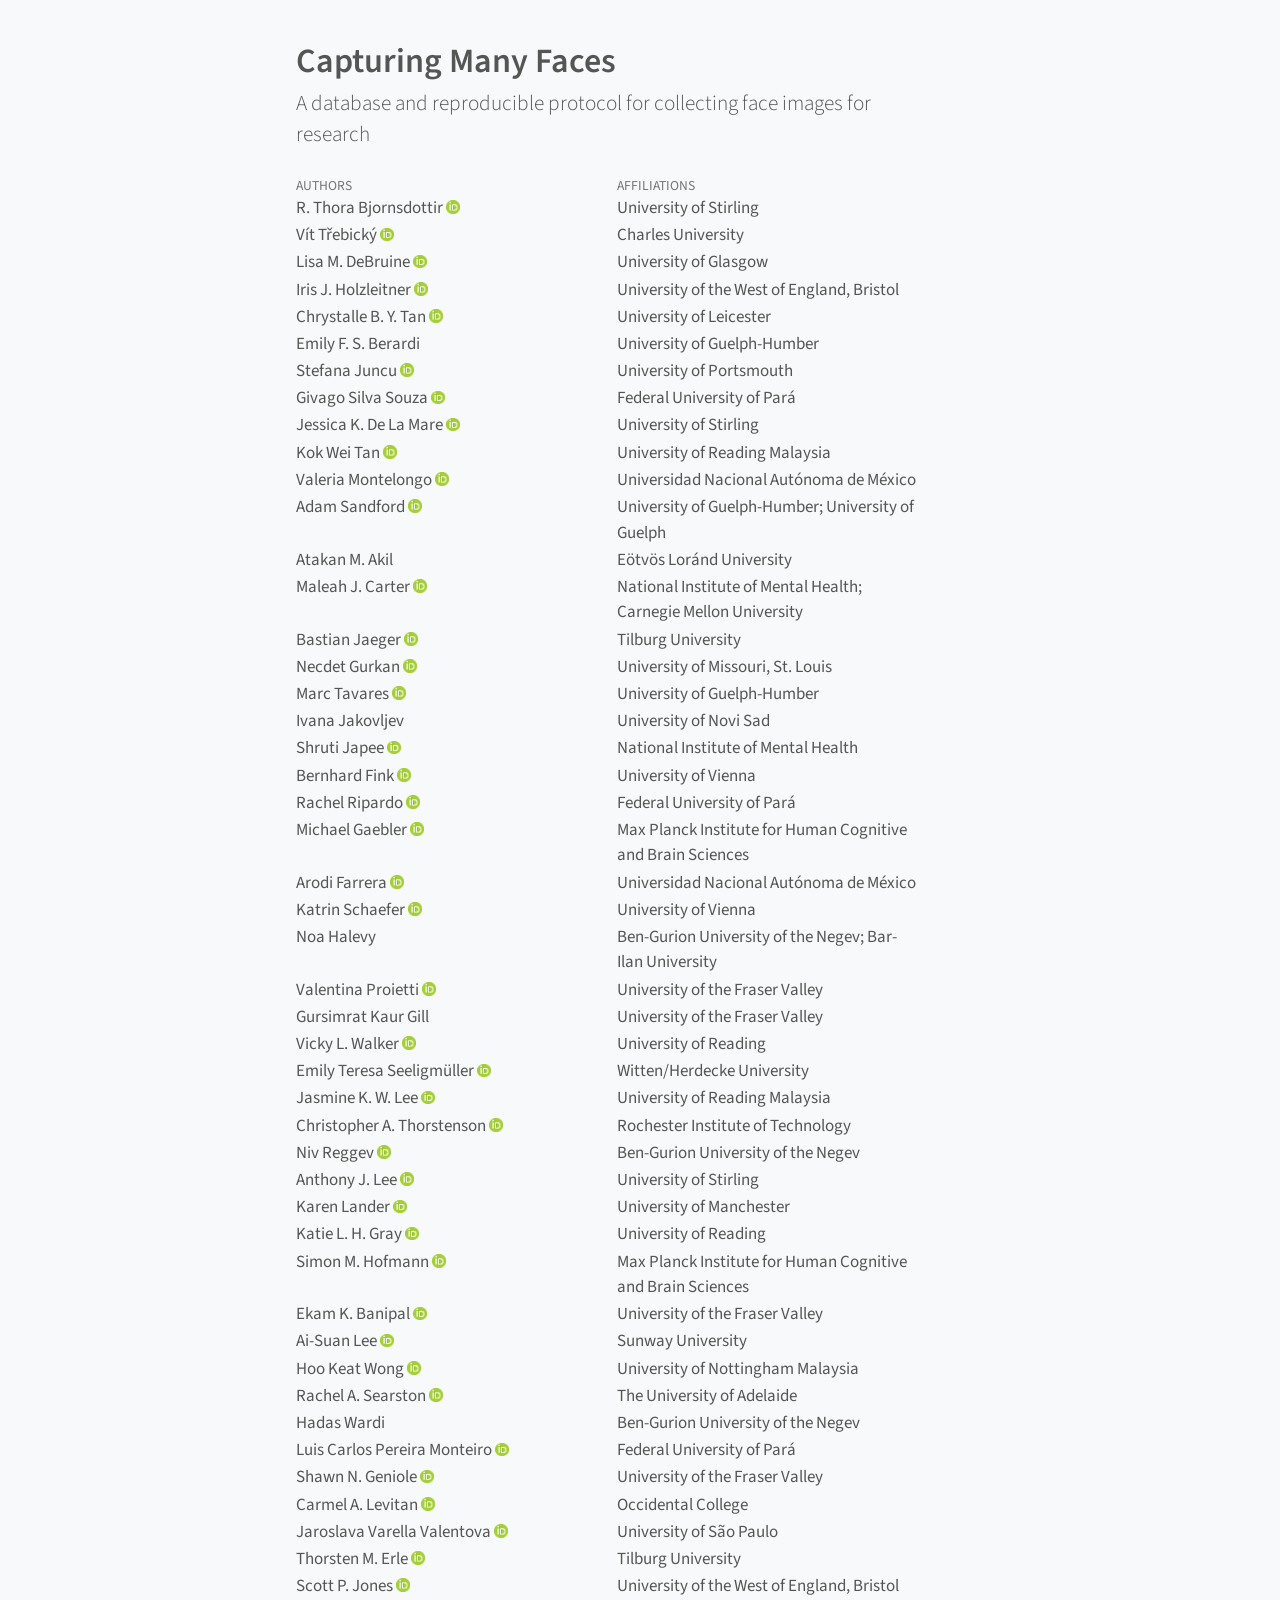
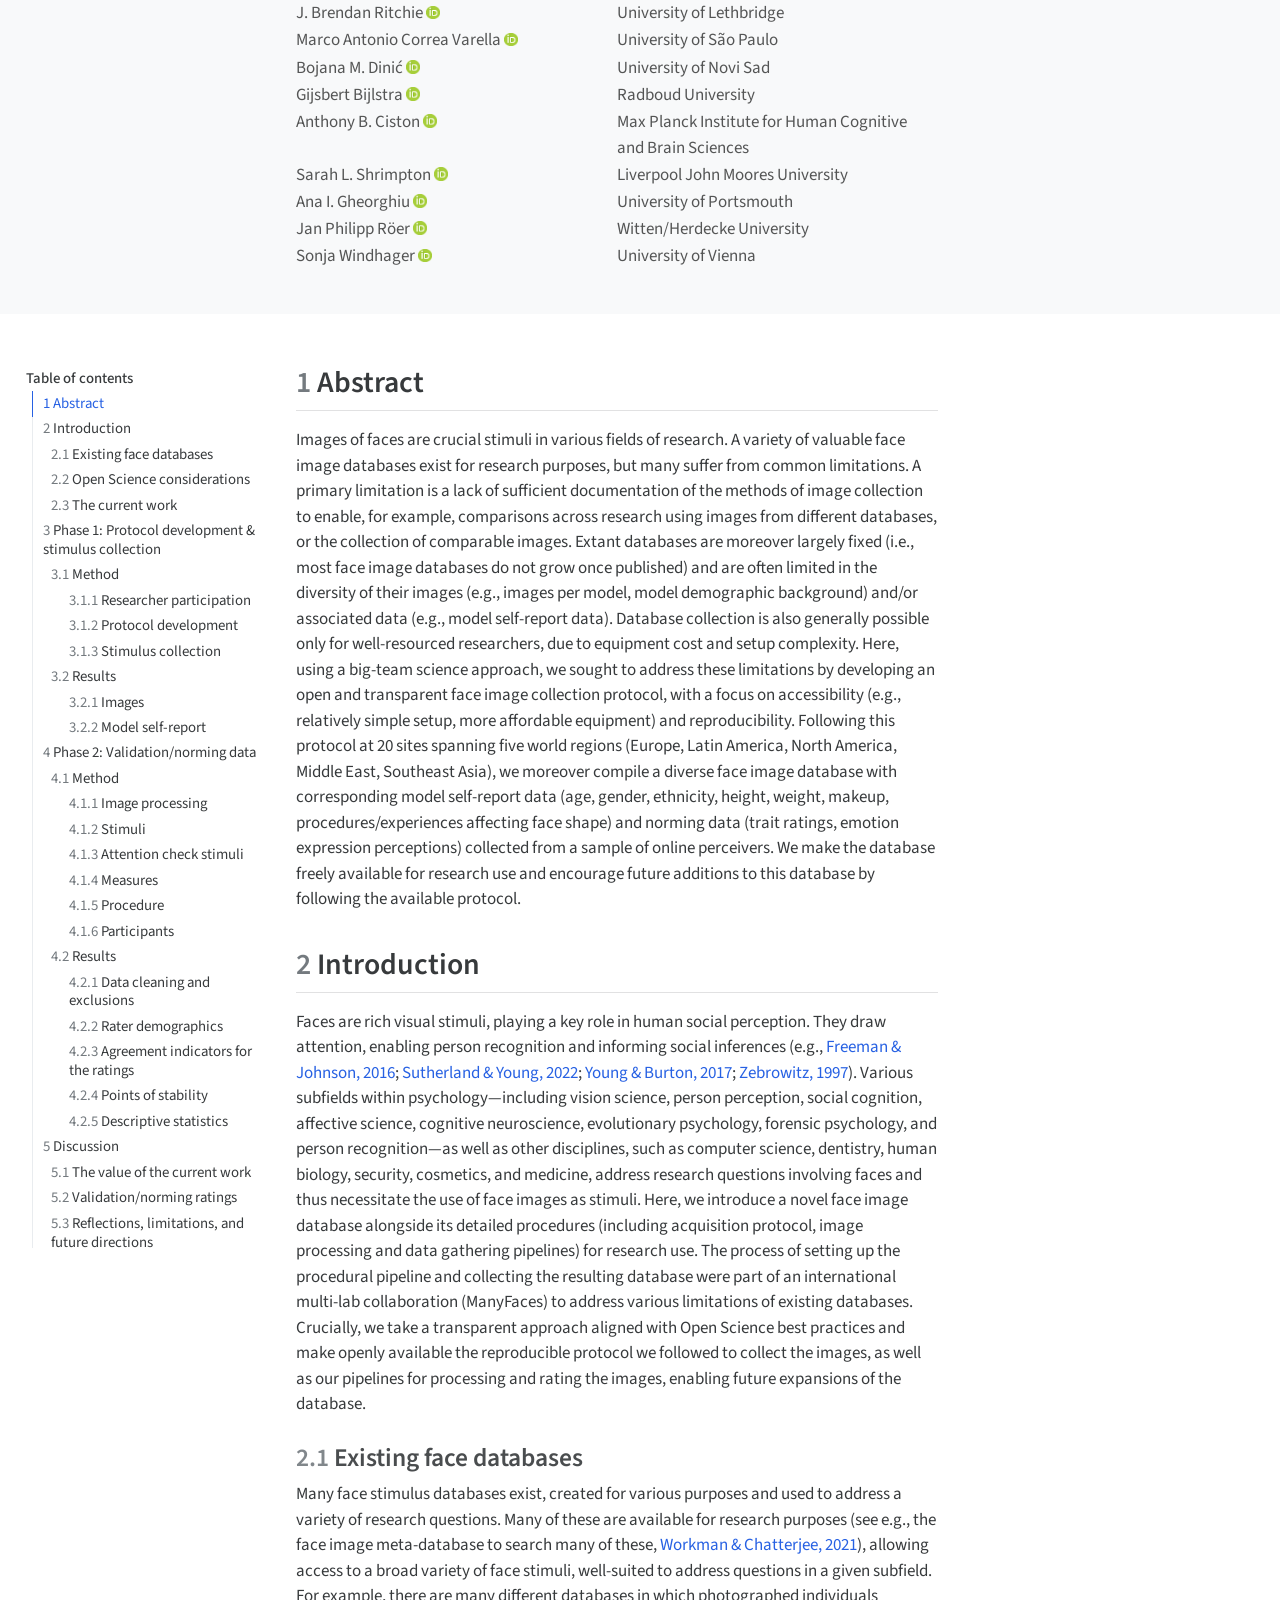
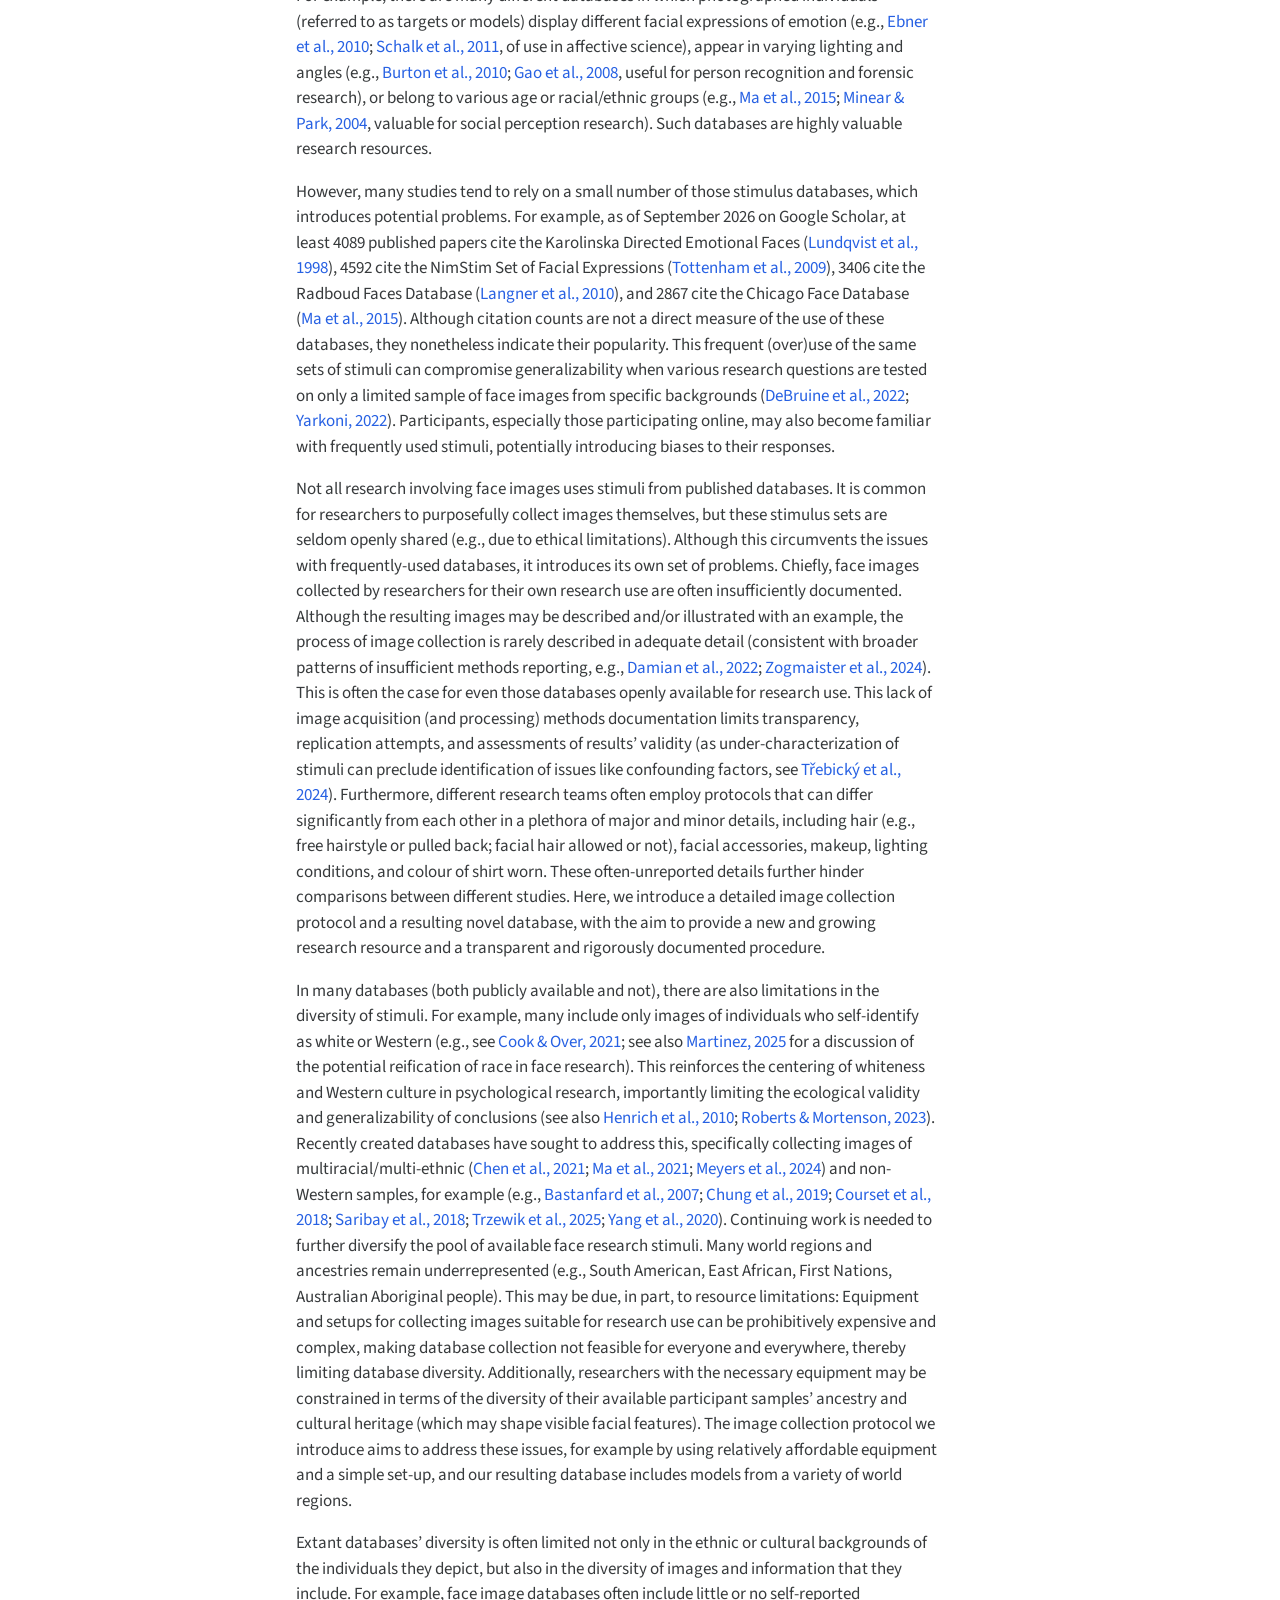
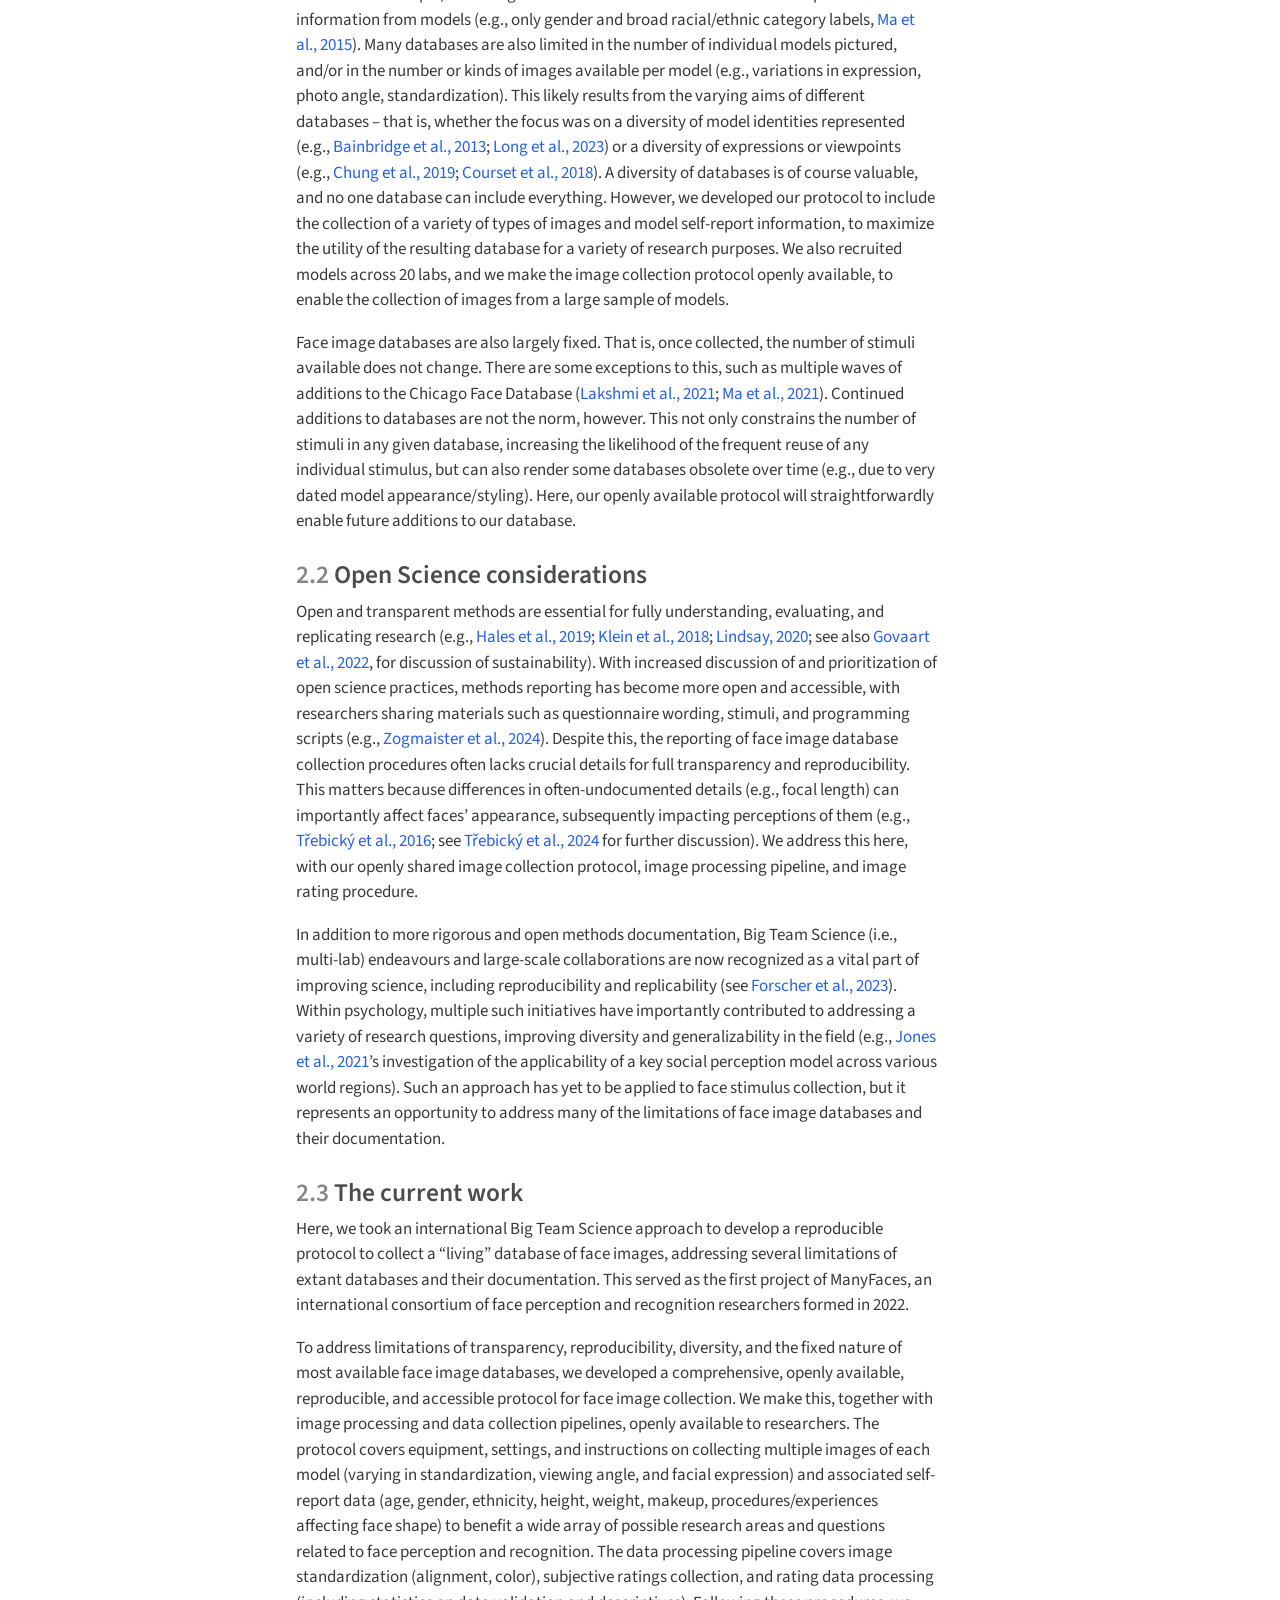
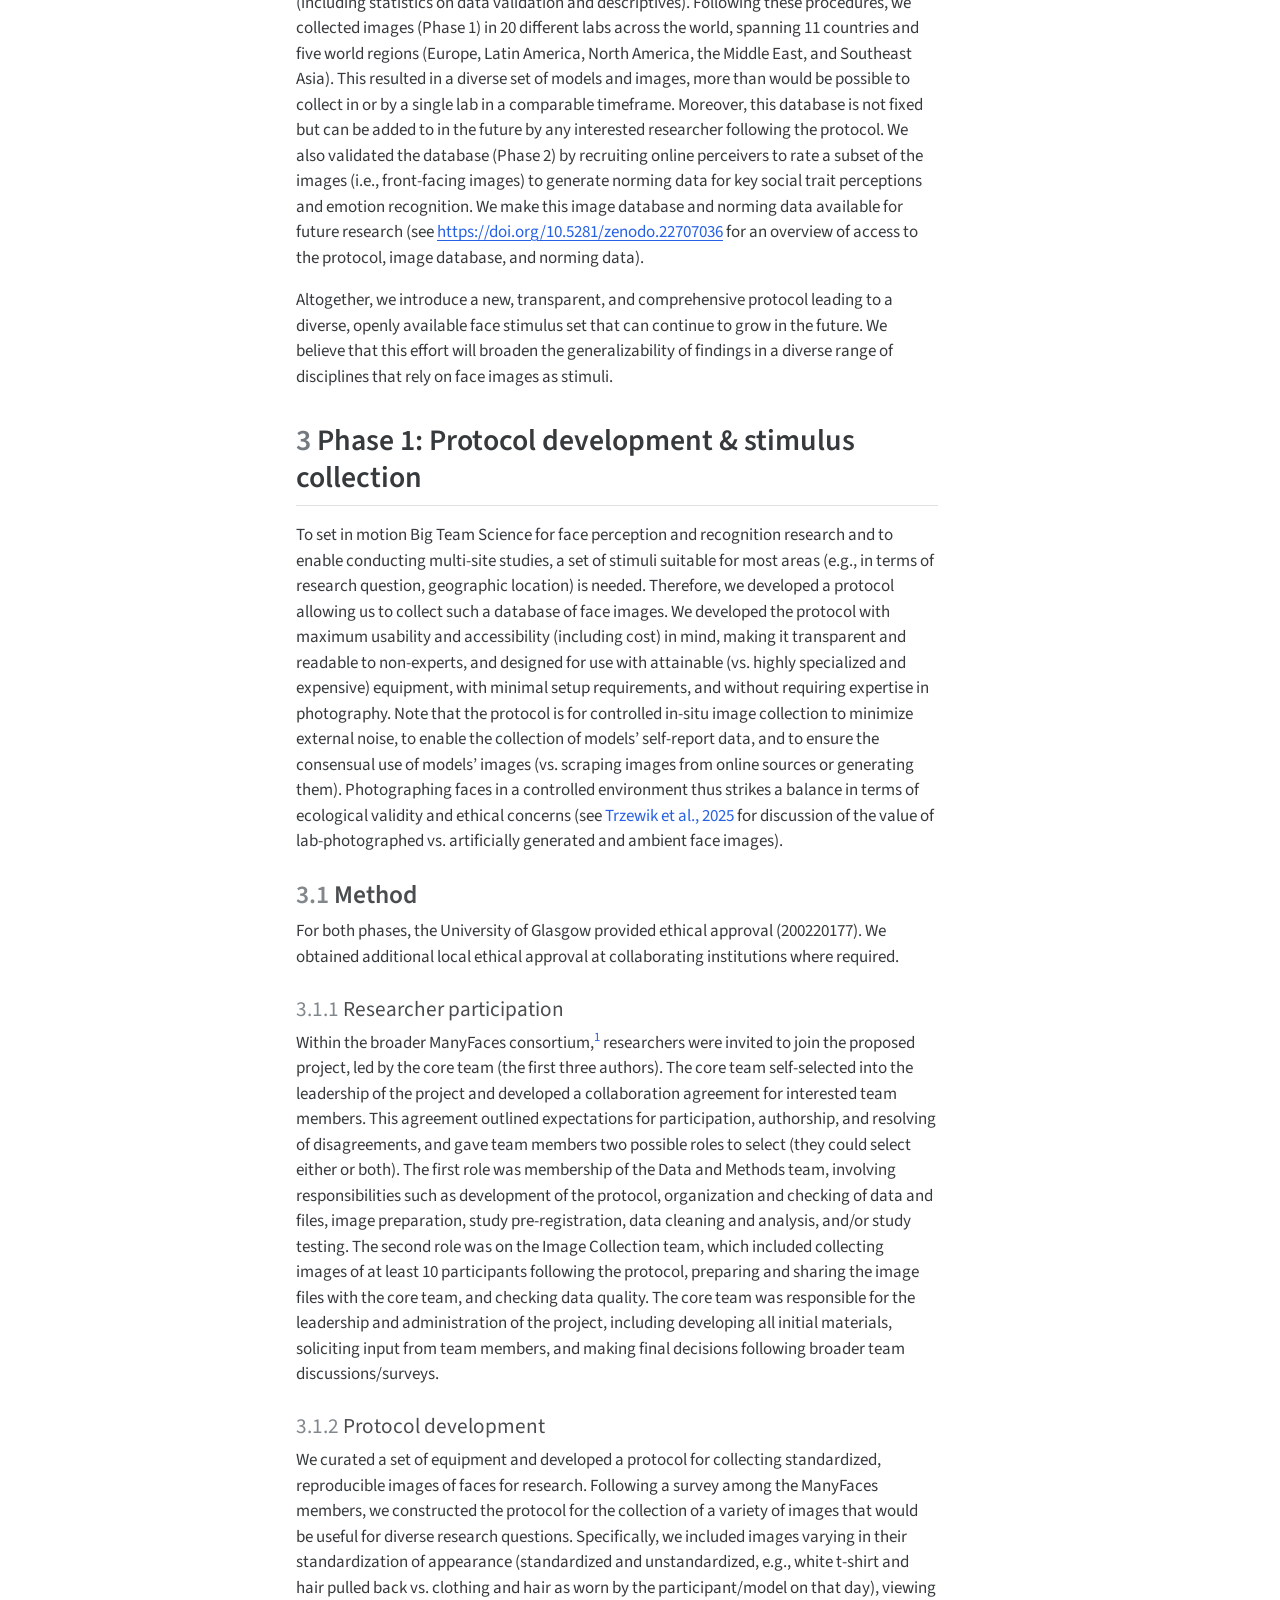
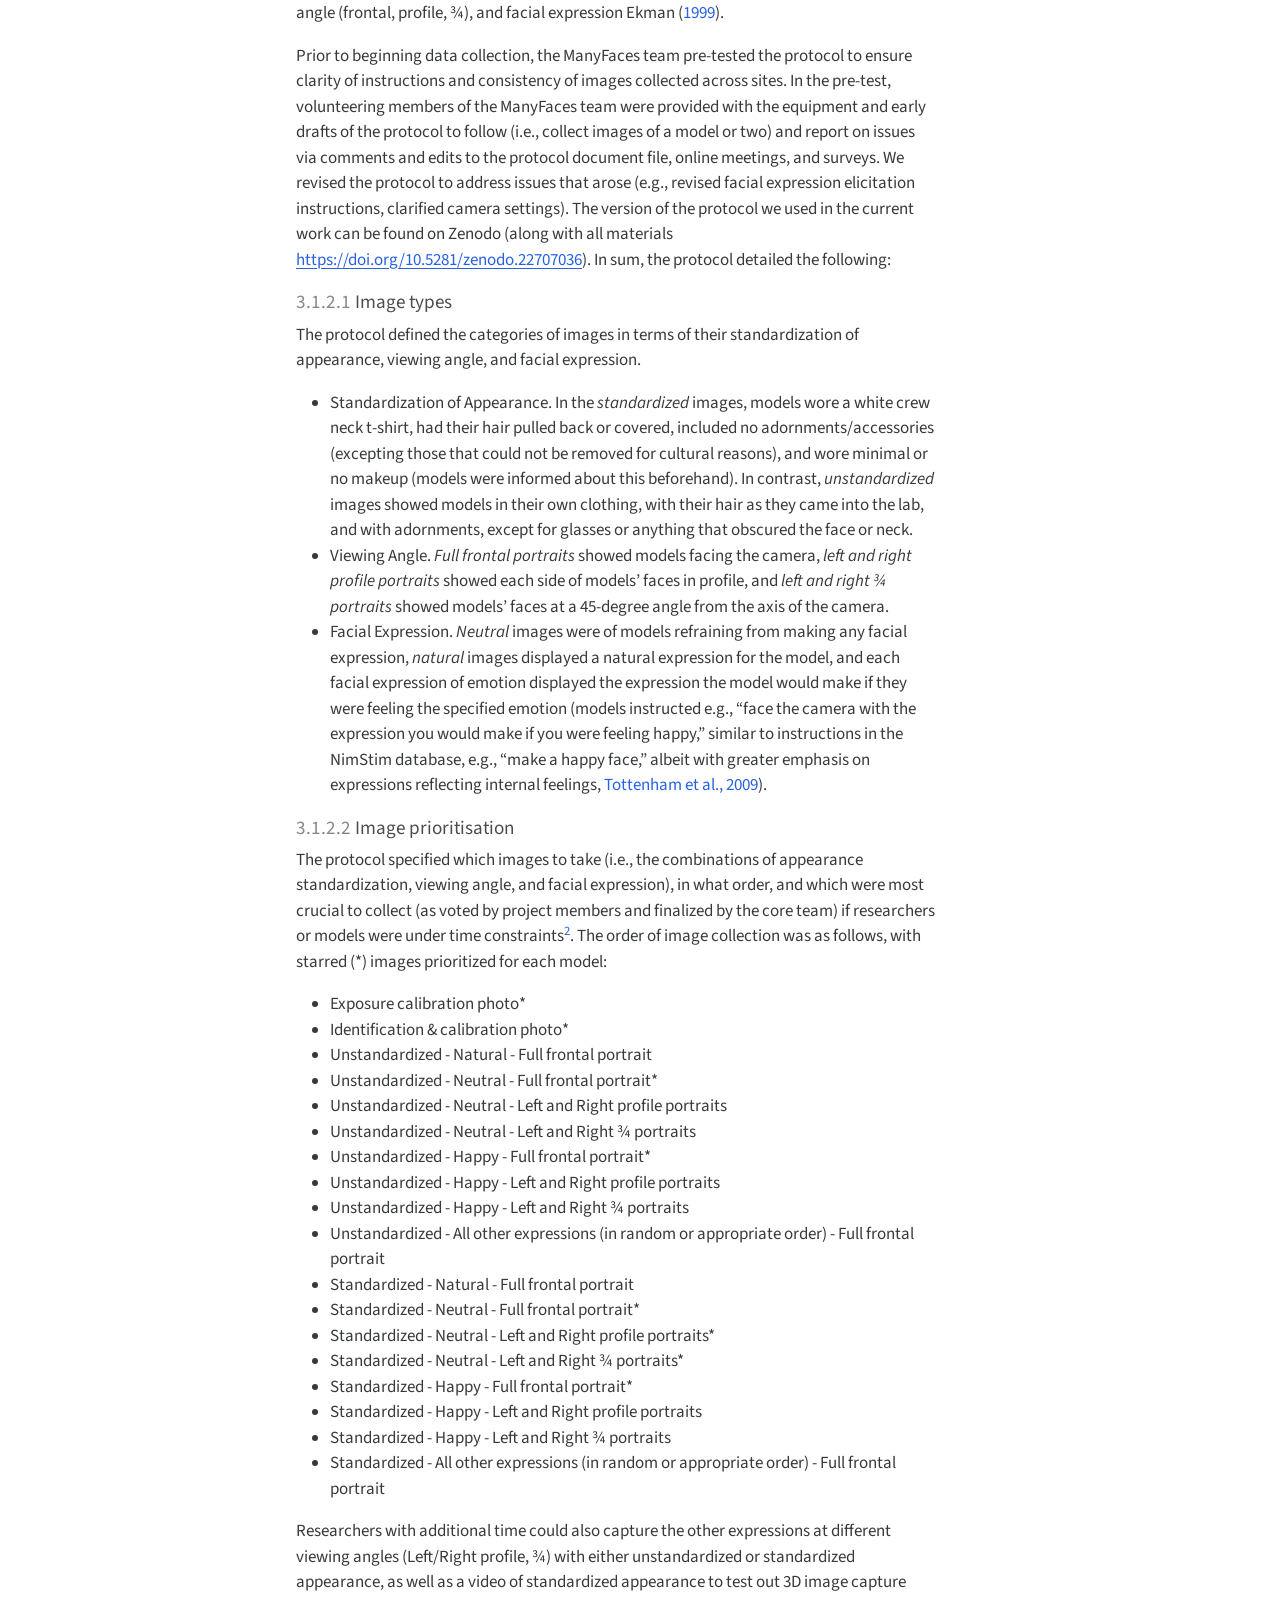
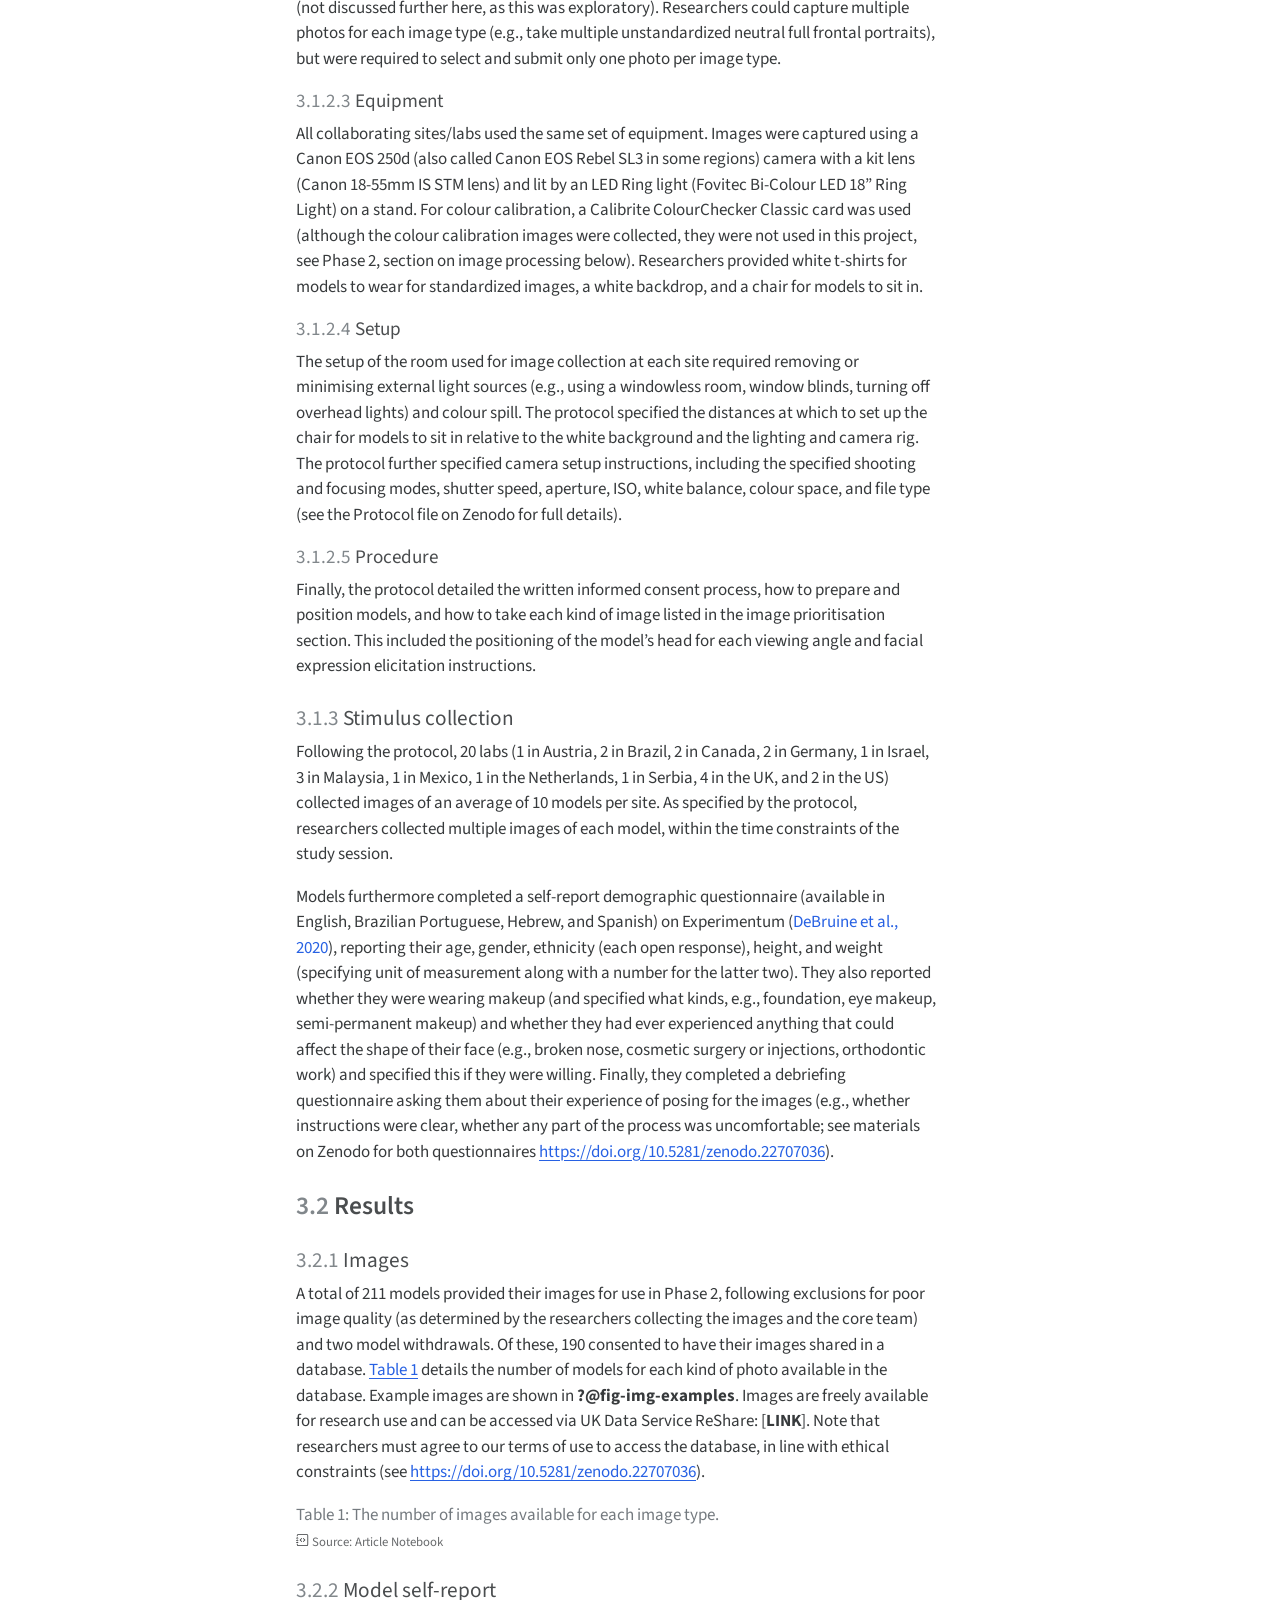
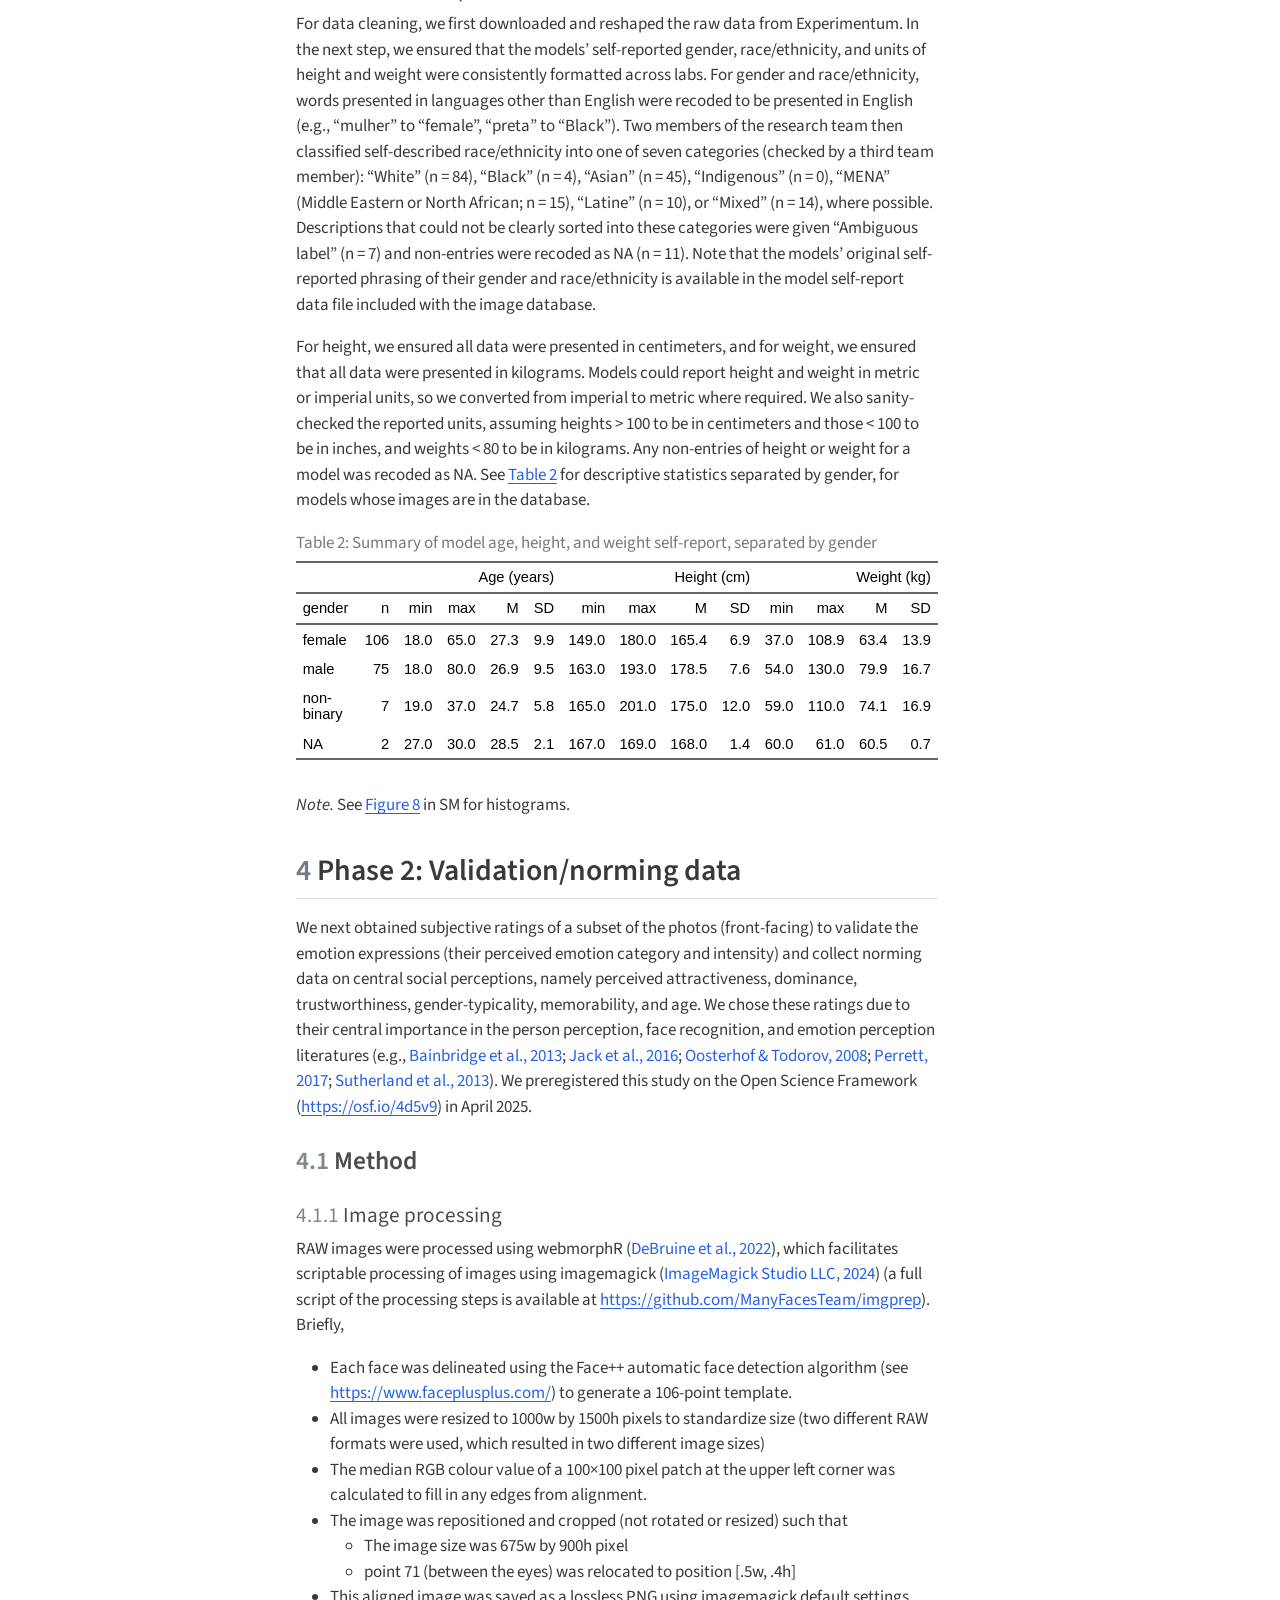
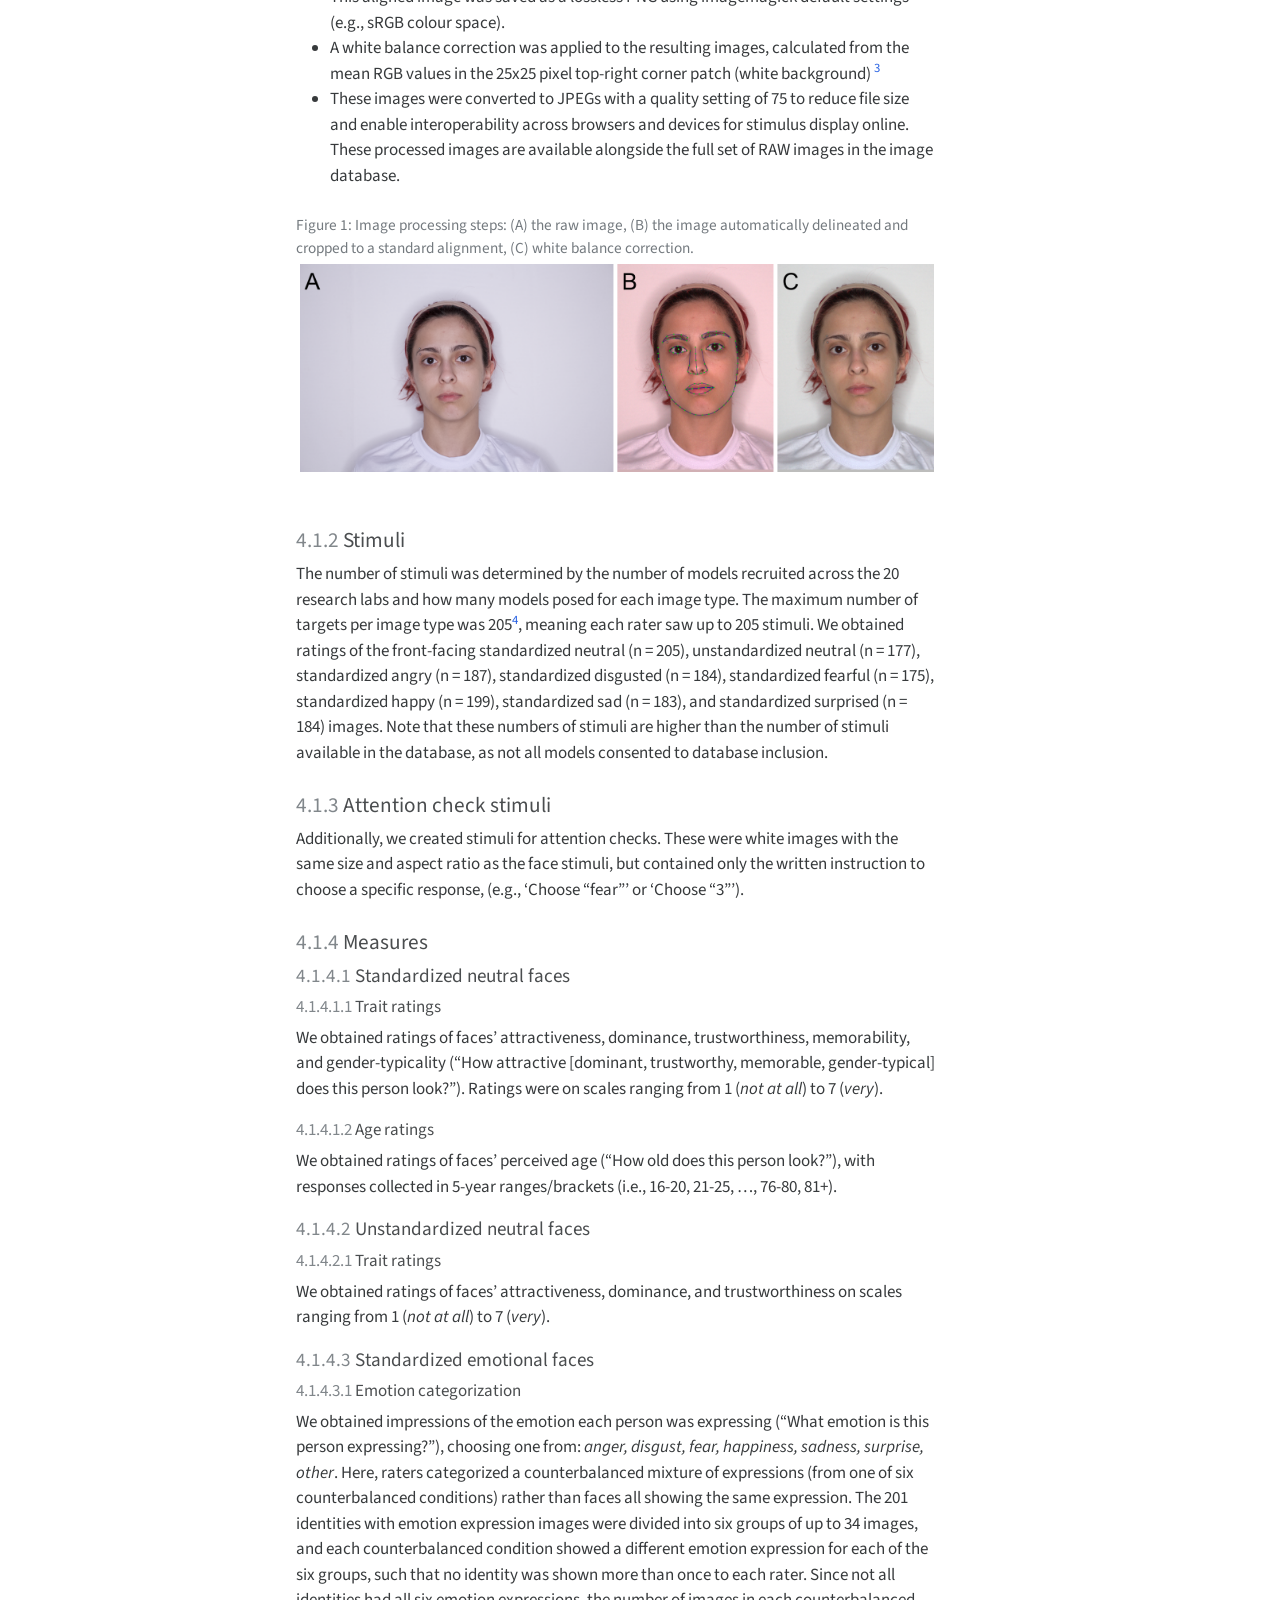
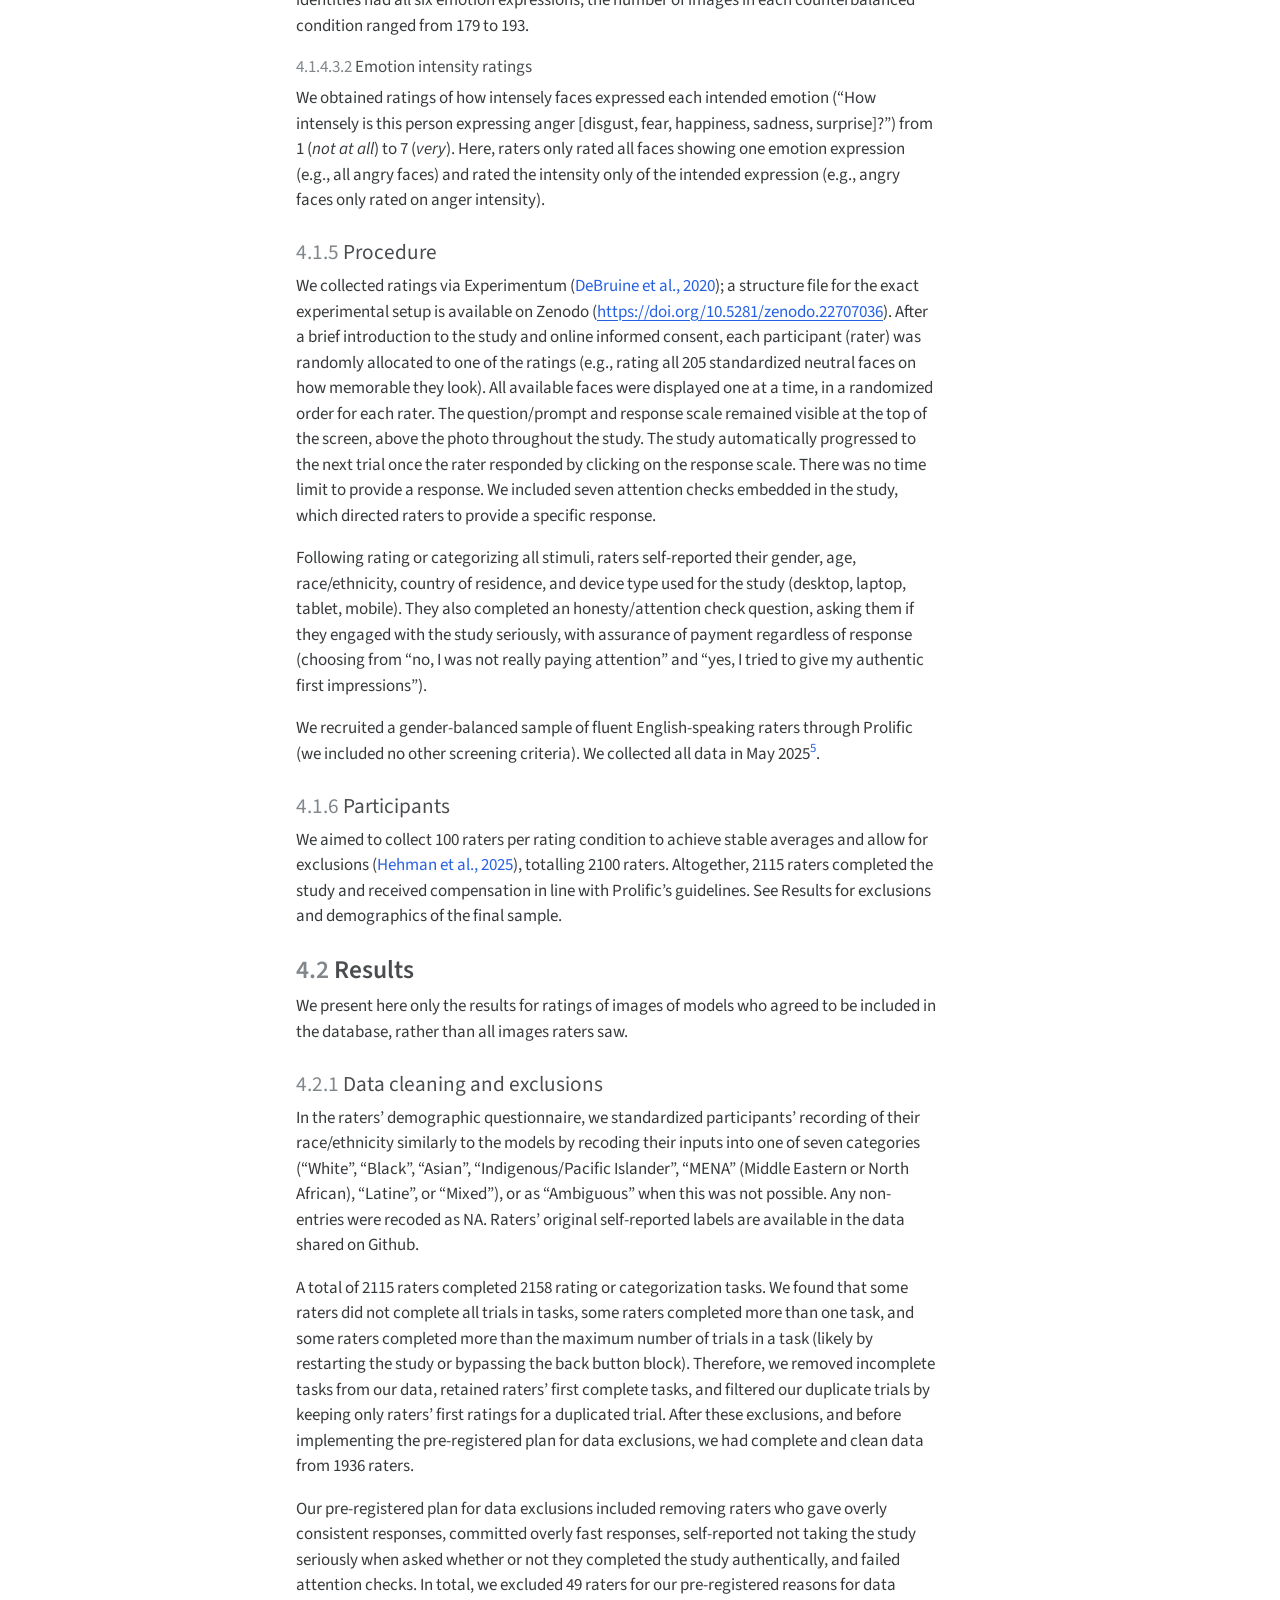
==== commit 23a90f00: "model list updated" ====
--- a/docs/index.html
+++ b/docs/index.html
@@ -852,7 +852,7 @@
 </section>
 <section id="stimulus-collection" class="level4" data-number="3.1.3">
 <h4 data-number="3.1.3" class="anchored" data-anchor-id="stimulus-collection"><span class="header-section-number">3.1.3</span> Stimulus collection</h4>
-<p>Following the protocol, 20 labs (1 in Austria, 2 in Brazil, 2 in Canada, 2 in Germany, 1 in Israel, 3 in Malaysia, 1 in Mexico, 1 in the Netherlands, 1 in Serbia, 4 in the UK, and 2 in the US) collected images of an average of 9.9 models per site. As specified by the protocol, researchers collected multiple images of each model, within the time constraints of the study session.</p>
+<p>Following the protocol, 20 labs (1 in Austria, 2 in Brazil, 2 in Canada, 2 in Germany, 1 in Israel, 3 in Malaysia, 1 in Mexico, 1 in the Netherlands, 1 in Serbia, 4 in the UK, and 2 in the US) collected images of an average of 10 models per site. As specified by the protocol, researchers collected multiple images of each model, within the time constraints of the study session.</p>
 <p>Models furthermore completed a self-report demographic questionnaire (available in English, Brazilian Portuguese, Hebrew, and Spanish) on Experimentum <span class="citation" data-cites="debruine_experimentum_2020">(<a href="#ref-debruine_experimentum_2020" role="doc-biblioref">DeBruine et al., 2020</a>)</span>, reporting their age, gender, ethnicity (each open response), height, and weight (specifying unit of measurement along with a number for the latter two). They also reported whether they were wearing makeup (and specified what kinds, e.g., foundation, eye makeup, semi-permanent makeup) and whether they had ever experienced anything that could affect the shape of their face (e.g., broken nose, cosmetic surgery or injections, orthodontic work) and specified this if they were willing. Finally, they completed a debriefing questionnaire asking them about their experience of posing for the images (e.g., whether instructions were clear, whether any part of the process was uncomfortable; see materials on Zenodo for both questionnaires <a href="https://doi.org/10.5281/zenodo.22707036" class="uri">https://doi.org/10.5281/zenodo.22707036</a>).</p>
 </section>
 </section>
@@ -860,7 +860,7 @@
 <h3 data-number="3.2" class="anchored" data-anchor-id="results"><span class="header-section-number">3.2</span> Results</h3>
 <section id="images" class="level4" data-number="3.2.1">
 <h4 data-number="3.2.1" class="anchored" data-anchor-id="images"><span class="header-section-number">3.2.1</span> Images</h4>
-<p>A total of 211 models provided their images for use in Phase 2, following exclusions for poor image quality (as determined by the researchers collecting the images and the core team) and two model withdrawals. Of these, 189 consented to have their images shared in a database. <a href="#tbl-images-per-type" class="quarto-xref">Table&nbsp;1</a> details the number of models for each kind of photo available in the database. Example images are shown in <strong>?@fig-img-examples</strong>. Images are freely available for research use and can be accessed via UK Data Service ReShare: [<strong>LINK</strong>]<!--LISA TO ADD LINK-->. Note that researchers must agree to our terms of use to access the database, in line with ethical constraints (see <a href="https://doi.org/10.5281/zenodo.22707036" class="uri">https://doi.org/10.5281/zenodo.22707036</a>).</p>
+<p>A total of 211 models provided their images for use in Phase 2, following exclusions for poor image quality (as determined by the researchers collecting the images and the core team) and two model withdrawals. Of these, 190 consented to have their images shared in a database. <a href="#tbl-images-per-type" class="quarto-xref">Table&nbsp;1</a> details the number of models for each kind of photo available in the database. Example images are shown in <strong>?@fig-img-examples</strong>. Images are freely available for research use and can be accessed via UK Data Service ReShare: [<strong>LINK</strong>]<!--LISA TO ADD LINK-->. Note that researchers must agree to our terms of use to access the database, in line with ethical constraints (see <a href="https://doi.org/10.5281/zenodo.22707036" class="uri">https://doi.org/10.5281/zenodo.22707036</a>).</p>
 <div id="tbl-images-per-type" class="cell quarto-float quarto-figure quarto-figure-center anchored" data-tbl-cap-location="top">
 <figure class="quarto-float quarto-float-tbl figure">
 <figcaption class="quarto-float-caption-top quarto-float-caption quarto-float-tbl" id="tbl-images-per-type-caption-0ceaefa1-69ba-4598-a22c-09a6ac19f8ca">
@@ -879,7 +879,7 @@
 </section>
 <section id="model-self-report" class="level4" data-number="3.2.2">
 <h4 data-number="3.2.2" class="anchored" data-anchor-id="model-self-report"><span class="header-section-number">3.2.2</span> Model self-report</h4>
-<p>For data cleaning, we first downloaded and reshaped the raw data from Experimentum. In the next step, we ensured that the models’ self-reported gender, race/ethnicity, and units of height and weight were consistently formatted across labs. For gender and race/ethnicity, words presented in languages other than English were recoded to be presented in English (e.g., “mulher” to “female”, “preta” to “Black”). Two members of the research team then classified self-described race/ethnicity into one of seven categories (checked by a third team member): “White” (n = 83), “Black” (n = 4), “Asian” (n = 45), “Indigenous” (n = 0), “MENA” (Middle Eastern or North African; n = 15), “Latine” (n = 10), or “Mixed” (n = 14), where possible. Descriptions that could not be clearly sorted into these categories were given “Ambiguous label” (n = 7) and non-entries were recoded as NA (n = 11). Note that the models’ original self-reported phrasing of their gender and race/ethnicity is available in the model self-report data file included with the image database.</p>
+<p>For data cleaning, we first downloaded and reshaped the raw data from Experimentum. In the next step, we ensured that the models’ self-reported gender, race/ethnicity, and units of height and weight were consistently formatted across labs. For gender and race/ethnicity, words presented in languages other than English were recoded to be presented in English (e.g., “mulher” to “female”, “preta” to “Black”). Two members of the research team then classified self-described race/ethnicity into one of seven categories (checked by a third team member): “White” (n = 84), “Black” (n = 4), “Asian” (n = 45), “Indigenous” (n = 0), “MENA” (Middle Eastern or North African; n = 15), “Latine” (n = 10), or “Mixed” (n = 14), where possible. Descriptions that could not be clearly sorted into these categories were given “Ambiguous label” (n = 7) and non-entries were recoded as NA (n = 11). Note that the models’ original self-reported phrasing of their gender and race/ethnicity is available in the model self-report data file included with the image database.</p>
 <p>For height, we ensured all data were presented in centimeters, and for weight, we ensured that all data were presented in kilograms. Models could report height and weight in metric or imperial units, so we converted from imperial to metric where required. We also sanity-checked the reported units, assuming heights &gt; 100 to be in centimeters and those &lt; 100 to be in inches, and weights &lt; 80 to be in kilograms. Any non-entries of height or weight for a model was recoded as NA. See <a href="#tbl-model-demog" class="quarto-xref">Table&nbsp;2</a> for descriptive statistics separated by gender, for models whose images are in the database.</p>
 <div class="cell" data-tbl-cap-location="top">
 <div id="tbl-model-demog" class="cell quarto-float quarto-figure quarto-figure-center anchored" data-tbl-cap-location="top">
@@ -889,7 +889,7 @@
 </figcaption>
 <div aria-describedby="tbl-model-demog-caption-0ceaefa1-69ba-4598-a22c-09a6ac19f8ca">
 <div class="cell-output-display">
-<div class="tabwid"><style>.cl-95cf6b26{}.cl-95cc06ca{font-family:'Helvetica';font-size:11pt;font-weight:normal;font-style:normal;text-decoration:none;color:rgba(0, 0, 0, 1.00);background-color:transparent;}.cl-95cdbd94{margin:0;text-align:left;border-bottom: 0 solid rgba(0, 0, 0, 1.00);border-top: 0 solid rgba(0, 0, 0, 1.00);border-left: 0 solid rgba(0, 0, 0, 1.00);border-right: 0 solid rgba(0, 0, 0, 1.00);padding-bottom:5pt;padding-top:5pt;padding-left:5pt;padding-right:5pt;line-height: 1;background-color:transparent;}.cl-95cdbd95{margin:0;text-align:right;border-bottom: 0 solid rgba(0, 0, 0, 1.00);border-top: 0 solid rgba(0, 0, 0, 1.00);border-left: 0 solid rgba(0, 0, 0, 1.00);border-right: 0 solid rgba(0, 0, 0, 1.00);padding-bottom:5pt;padding-top:5pt;padding-left:5pt;padding-right:5pt;line-height: 1;background-color:transparent;}.cl-95cdc91a{width:1in;background-color:transparent;vertical-align: middle;border-bottom: 1.5pt solid rgba(102, 102, 102, 1.00);border-top: 1.5pt solid rgba(102, 102, 102, 1.00);border-left: 0 solid rgba(0, 0, 0, 1.00);border-right: 0 solid rgba(0, 0, 0, 1.00);margin-bottom:0;margin-top:0;margin-left:0;margin-right:0;}.cl-95cdc924{width:0.75in;background-color:transparent;vertical-align: middle;border-bottom: 1.5pt solid rgba(102, 102, 102, 1.00);border-top: 1.5pt solid rgba(102, 102, 102, 1.00);border-left: 0 solid rgba(0, 0, 0, 1.00);border-right: 0 solid rgba(0, 0, 0, 1.00);margin-bottom:0;margin-top:0;margin-left:0;margin-right:0;}.cl-95cdc925{width:1in;background-color:transparent;vertical-align: middle;border-bottom: 0 solid rgba(0, 0, 0, 1.00);border-top: 0 solid rgba(0, 0, 0, 1.00);border-left: 0 solid rgba(0, 0, 0, 1.00);border-right: 0 solid rgba(0, 0, 0, 1.00);margin-bottom:0;margin-top:0;margin-left:0;margin-right:0;}.cl-95cdc926{width:0.75in;background-color:transparent;vertical-align: middle;border-bottom: 0 solid rgba(0, 0, 0, 1.00);border-top: 0 solid rgba(0, 0, 0, 1.00);border-left: 0 solid rgba(0, 0, 0, 1.00);border-right: 0 solid rgba(0, 0, 0, 1.00);margin-bottom:0;margin-top:0;margin-left:0;margin-right:0;}.cl-95cdc927{width:1in;background-color:transparent;vertical-align: middle;border-bottom: 1.5pt solid rgba(102, 102, 102, 1.00);border-top: 0 solid rgba(0, 0, 0, 1.00);border-left: 0 solid rgba(0, 0, 0, 1.00);border-right: 0 solid rgba(0, 0, 0, 1.00);margin-bottom:0;margin-top:0;margin-left:0;margin-right:0;}.cl-95cdc92e{width:0.75in;background-color:transparent;vertical-align: middle;border-bottom: 1.5pt solid rgba(102, 102, 102, 1.00);border-top: 0 solid rgba(0, 0, 0, 1.00);border-left: 0 solid rgba(0, 0, 0, 1.00);border-right: 0 solid rgba(0, 0, 0, 1.00);margin-bottom:0;margin-top:0;margin-left:0;margin-right:0;}</style><table data-quarto-disable-processing="true" class="cl-95cf6b26"><thead><tr style="overflow-wrap:break-word;"><th colspan="2" class="cl-95cdc91a"><p class="cl-95cdbd94"><span class="cl-95cc06ca"></span></p></th><th colspan="4" class="cl-95cdc924"><p class="cl-95cdbd95"><span class="cl-95cc06ca">Age (years)</span></p></th><th colspan="4" class="cl-95cdc924"><p class="cl-95cdbd95"><span class="cl-95cc06ca">Height (cm)</span></p></th><th colspan="4" class="cl-95cdc924"><p class="cl-95cdbd95"><span class="cl-95cc06ca">Weight (kg)</span></p></th></tr><tr style="overflow-wrap:break-word;"><th class="cl-95cdc91a"><p class="cl-95cdbd94"><span class="cl-95cc06ca">gender</span></p></th><th class="cl-95cdc924"><p class="cl-95cdbd95"><span class="cl-95cc06ca">n</span></p></th><th class="cl-95cdc924"><p class="cl-95cdbd95"><span class="cl-95cc06ca">min</span></p></th><th class="cl-95cdc924"><p class="cl-95cdbd95"><span class="cl-95cc06ca">max</span></p></th><th class="cl-95cdc924"><p class="cl-95cdbd95"><span class="cl-95cc06ca">M</span></p></th><th class="cl-95cdc924"><p class="cl-95cdbd95"><span class="cl-95cc06ca">SD</span></p></th><th class="cl-95cdc924"><p class="cl-95cdbd95"><span class="cl-95cc06ca">min</span></p></th><th class="cl-95cdc924"><p class="cl-95cdbd95"><span class="cl-95cc06ca">max</span></p></th><th class="cl-95cdc924"><p class="cl-95cdbd95"><span class="cl-95cc06ca">M</span></p></th><th class="cl-95cdc924"><p class="cl-95cdbd95"><span class="cl-95cc06ca">SD</span></p></th><th class="cl-95cdc924"><p class="cl-95cdbd95"><span class="cl-95cc06ca">min</span></p></th><th class="cl-95cdc924"><p class="cl-95cdbd95"><span class="cl-95cc06ca">max</span></p></th><th class="cl-95cdc924"><p class="cl-95cdbd95"><span class="cl-95cc06ca">M</span></p></th><th class="cl-95cdc924"><p class="cl-95cdbd95"><span class="cl-95cc06ca">SD</span></p></th></tr></thead><tbody><tr style="overflow-wrap:break-word;"><td class="cl-95cdc925"><p class="cl-95cdbd94"><span class="cl-95cc06ca">female</span></p></td><td class="cl-95cdc926"><p class="cl-95cdbd95"><span class="cl-95cc06ca">106</span></p></td><td class="cl-95cdc926"><p class="cl-95cdbd95"><span class="cl-95cc06ca">18.0</span></p></td><td class="cl-95cdc926"><p class="cl-95cdbd95"><span class="cl-95cc06ca">65.0</span></p></td><td class="cl-95cdc926"><p class="cl-95cdbd95"><span class="cl-95cc06ca">27.3</span></p></td><td class="cl-95cdc926"><p class="cl-95cdbd95"><span class="cl-95cc06ca">9.9</span></p></td><td class="cl-95cdc926"><p class="cl-95cdbd95"><span class="cl-95cc06ca">149.0</span></p></td><td class="cl-95cdc926"><p class="cl-95cdbd95"><span class="cl-95cc06ca">180.0</span></p></td><td class="cl-95cdc926"><p class="cl-95cdbd95"><span class="cl-95cc06ca">165.4</span></p></td><td class="cl-95cdc926"><p class="cl-95cdbd95"><span class="cl-95cc06ca">6.9</span></p></td><td class="cl-95cdc926"><p class="cl-95cdbd95"><span class="cl-95cc06ca">37.0</span></p></td><td class="cl-95cdc926"><p class="cl-95cdbd95"><span class="cl-95cc06ca">108.9</span></p></td><td class="cl-95cdc926"><p class="cl-95cdbd95"><span class="cl-95cc06ca">63.4</span></p></td><td class="cl-95cdc926"><p class="cl-95cdbd95"><span class="cl-95cc06ca">13.9</span></p></td></tr><tr style="overflow-wrap:break-word;"><td class="cl-95cdc925"><p class="cl-95cdbd94"><span class="cl-95cc06ca">male</span></p></td><td class="cl-95cdc926"><p class="cl-95cdbd95"><span class="cl-95cc06ca">74</span></p></td><td class="cl-95cdc926"><p class="cl-95cdbd95"><span class="cl-95cc06ca">18.0</span></p></td><td class="cl-95cdc926"><p class="cl-95cdbd95"><span class="cl-95cc06ca">80.0</span></p></td><td class="cl-95cdc926"><p class="cl-95cdbd95"><span class="cl-95cc06ca">26.9</span></p></td><td class="cl-95cdc926"><p class="cl-95cdbd95"><span class="cl-95cc06ca">9.6</span></p></td><td class="cl-95cdc926"><p class="cl-95cdbd95"><span class="cl-95cc06ca">163.0</span></p></td><td class="cl-95cdc926"><p class="cl-95cdbd95"><span class="cl-95cc06ca">193.0</span></p></td><td class="cl-95cdc926"><p class="cl-95cdbd95"><span class="cl-95cc06ca">178.5</span></p></td><td class="cl-95cdc926"><p class="cl-95cdbd95"><span class="cl-95cc06ca">7.7</span></p></td><td class="cl-95cdc926"><p class="cl-95cdbd95"><span class="cl-95cc06ca">54.0</span></p></td><td class="cl-95cdc926"><p class="cl-95cdbd95"><span class="cl-95cc06ca">130.0</span></p></td><td class="cl-95cdc926"><p class="cl-95cdbd95"><span class="cl-95cc06ca">79.9</span></p></td><td class="cl-95cdc926"><p class="cl-95cdbd95"><span class="cl-95cc06ca">16.8</span></p></td></tr><tr style="overflow-wrap:break-word;"><td class="cl-95cdc925"><p class="cl-95cdbd94"><span class="cl-95cc06ca">non-binary</span></p></td><td class="cl-95cdc926"><p class="cl-95cdbd95"><span class="cl-95cc06ca">7</span></p></td><td class="cl-95cdc926"><p class="cl-95cdbd95"><span class="cl-95cc06ca">19.0</span></p></td><td class="cl-95cdc926"><p class="cl-95cdbd95"><span class="cl-95cc06ca">37.0</span></p></td><td class="cl-95cdc926"><p class="cl-95cdbd95"><span class="cl-95cc06ca">24.7</span></p></td><td class="cl-95cdc926"><p class="cl-95cdbd95"><span class="cl-95cc06ca">5.8</span></p></td><td class="cl-95cdc926"><p class="cl-95cdbd95"><span class="cl-95cc06ca">165.0</span></p></td><td class="cl-95cdc926"><p class="cl-95cdbd95"><span class="cl-95cc06ca">201.0</span></p></td><td class="cl-95cdc926"><p class="cl-95cdbd95"><span class="cl-95cc06ca">175.0</span></p></td><td class="cl-95cdc926"><p class="cl-95cdbd95"><span class="cl-95cc06ca">12.0</span></p></td><td class="cl-95cdc926"><p class="cl-95cdbd95"><span class="cl-95cc06ca">59.0</span></p></td><td class="cl-95cdc926"><p class="cl-95cdbd95"><span class="cl-95cc06ca">110.0</span></p></td><td class="cl-95cdc926"><p class="cl-95cdbd95"><span class="cl-95cc06ca">74.1</span></p></td><td class="cl-95cdc926"><p class="cl-95cdbd95"><span class="cl-95cc06ca">16.9</span></p></td></tr><tr style="overflow-wrap:break-word;"><td class="cl-95cdc927"><p class="cl-95cdbd94"><span class="cl-95cc06ca">NA</span></p></td><td class="cl-95cdc92e"><p class="cl-95cdbd95"><span class="cl-95cc06ca">2</span></p></td><td class="cl-95cdc92e"><p class="cl-95cdbd95"><span class="cl-95cc06ca">27.0</span></p></td><td class="cl-95cdc92e"><p class="cl-95cdbd95"><span class="cl-95cc06ca">30.0</span></p></td><td class="cl-95cdc92e"><p class="cl-95cdbd95"><span class="cl-95cc06ca">28.5</span></p></td><td class="cl-95cdc92e"><p class="cl-95cdbd95"><span class="cl-95cc06ca">2.1</span></p></td><td class="cl-95cdc92e"><p class="cl-95cdbd95"><span class="cl-95cc06ca">167.0</span></p></td><td class="cl-95cdc92e"><p class="cl-95cdbd95"><span class="cl-95cc06ca">169.0</span></p></td><td class="cl-95cdc92e"><p class="cl-95cdbd95"><span class="cl-95cc06ca">168.0</span></p></td><td class="cl-95cdc92e"><p class="cl-95cdbd95"><span class="cl-95cc06ca">1.4</span></p></td><td class="cl-95cdc92e"><p class="cl-95cdbd95"><span class="cl-95cc06ca">60.0</span></p></td><td class="cl-95cdc92e"><p class="cl-95cdbd95"><span class="cl-95cc06ca">61.0</span></p></td><td class="cl-95cdc92e"><p class="cl-95cdbd95"><span class="cl-95cc06ca">60.5</span></p></td><td class="cl-95cdc92e"><p class="cl-95cdbd95"><span class="cl-95cc06ca">0.7</span></p></td></tr></tbody></table></div>
+<div class="tabwid"><style>.cl-22965f7a{}.cl-2293ac94{font-family:'Helvetica';font-size:11pt;font-weight:normal;font-style:normal;text-decoration:none;color:rgba(0, 0, 0, 1.00);background-color:transparent;}.cl-2294c462{margin:0;text-align:left;border-bottom: 0 solid rgba(0, 0, 0, 1.00);border-top: 0 solid rgba(0, 0, 0, 1.00);border-left: 0 solid rgba(0, 0, 0, 1.00);border-right: 0 solid rgba(0, 0, 0, 1.00);padding-bottom:5pt;padding-top:5pt;padding-left:5pt;padding-right:5pt;line-height: 1;background-color:transparent;}.cl-2294c463{margin:0;text-align:right;border-bottom: 0 solid rgba(0, 0, 0, 1.00);border-top: 0 solid rgba(0, 0, 0, 1.00);border-left: 0 solid rgba(0, 0, 0, 1.00);border-right: 0 solid rgba(0, 0, 0, 1.00);padding-bottom:5pt;padding-top:5pt;padding-left:5pt;padding-right:5pt;line-height: 1;background-color:transparent;}.cl-2294cfac{width:1in;background-color:transparent;vertical-align: middle;border-bottom: 1.5pt solid rgba(102, 102, 102, 1.00);border-top: 1.5pt solid rgba(102, 102, 102, 1.00);border-left: 0 solid rgba(0, 0, 0, 1.00);border-right: 0 solid rgba(0, 0, 0, 1.00);margin-bottom:0;margin-top:0;margin-left:0;margin-right:0;}.cl-2294cfb6{width:0.75in;background-color:transparent;vertical-align: middle;border-bottom: 1.5pt solid rgba(102, 102, 102, 1.00);border-top: 1.5pt solid rgba(102, 102, 102, 1.00);border-left: 0 solid rgba(0, 0, 0, 1.00);border-right: 0 solid rgba(0, 0, 0, 1.00);margin-bottom:0;margin-top:0;margin-left:0;margin-right:0;}.cl-2294cfb7{width:1in;background-color:transparent;vertical-align: middle;border-bottom: 0 solid rgba(0, 0, 0, 1.00);border-top: 0 solid rgba(0, 0, 0, 1.00);border-left: 0 solid rgba(0, 0, 0, 1.00);border-right: 0 solid rgba(0, 0, 0, 1.00);margin-bottom:0;margin-top:0;margin-left:0;margin-right:0;}.cl-2294cfb8{width:0.75in;background-color:transparent;vertical-align: middle;border-bottom: 0 solid rgba(0, 0, 0, 1.00);border-top: 0 solid rgba(0, 0, 0, 1.00);border-left: 0 solid rgba(0, 0, 0, 1.00);border-right: 0 solid rgba(0, 0, 0, 1.00);margin-bottom:0;margin-top:0;margin-left:0;margin-right:0;}.cl-2294cfb9{width:1in;background-color:transparent;vertical-align: middle;border-bottom: 1.5pt solid rgba(102, 102, 102, 1.00);border-top: 0 solid rgba(0, 0, 0, 1.00);border-left: 0 solid rgba(0, 0, 0, 1.00);border-right: 0 solid rgba(0, 0, 0, 1.00);margin-bottom:0;margin-top:0;margin-left:0;margin-right:0;}.cl-2294cfc0{width:0.75in;background-color:transparent;vertical-align: middle;border-bottom: 1.5pt solid rgba(102, 102, 102, 1.00);border-top: 0 solid rgba(0, 0, 0, 1.00);border-left: 0 solid rgba(0, 0, 0, 1.00);border-right: 0 solid rgba(0, 0, 0, 1.00);margin-bottom:0;margin-top:0;margin-left:0;margin-right:0;}</style><table data-quarto-disable-processing="true" class="cl-22965f7a"><thead><tr style="overflow-wrap:break-word;"><th colspan="2" class="cl-2294cfac"><p class="cl-2294c462"><span class="cl-2293ac94"></span></p></th><th colspan="4" class="cl-2294cfb6"><p class="cl-2294c463"><span class="cl-2293ac94">Age (years)</span></p></th><th colspan="4" class="cl-2294cfb6"><p class="cl-2294c463"><span class="cl-2293ac94">Height (cm)</span></p></th><th colspan="4" class="cl-2294cfb6"><p class="cl-2294c463"><span class="cl-2293ac94">Weight (kg)</span></p></th></tr><tr style="overflow-wrap:break-word;"><th class="cl-2294cfac"><p class="cl-2294c462"><span class="cl-2293ac94">gender</span></p></th><th class="cl-2294cfb6"><p class="cl-2294c463"><span class="cl-2293ac94">n</span></p></th><th class="cl-2294cfb6"><p class="cl-2294c463"><span class="cl-2293ac94">min</span></p></th><th class="cl-2294cfb6"><p class="cl-2294c463"><span class="cl-2293ac94">max</span></p></th><th class="cl-2294cfb6"><p class="cl-2294c463"><span class="cl-2293ac94">M</span></p></th><th class="cl-2294cfb6"><p class="cl-2294c463"><span class="cl-2293ac94">SD</span></p></th><th class="cl-2294cfb6"><p class="cl-2294c463"><span class="cl-2293ac94">min</span></p></th><th class="cl-2294cfb6"><p class="cl-2294c463"><span class="cl-2293ac94">max</span></p></th><th class="cl-2294cfb6"><p class="cl-2294c463"><span class="cl-2293ac94">M</span></p></th><th class="cl-2294cfb6"><p class="cl-2294c463"><span class="cl-2293ac94">SD</span></p></th><th class="cl-2294cfb6"><p class="cl-2294c463"><span class="cl-2293ac94">min</span></p></th><th class="cl-2294cfb6"><p class="cl-2294c463"><span class="cl-2293ac94">max</span></p></th><th class="cl-2294cfb6"><p class="cl-2294c463"><span class="cl-2293ac94">M</span></p></th><th class="cl-2294cfb6"><p class="cl-2294c463"><span class="cl-2293ac94">SD</span></p></th></tr></thead><tbody><tr style="overflow-wrap:break-word;"><td class="cl-2294cfb7"><p class="cl-2294c462"><span class="cl-2293ac94">female</span></p></td><td class="cl-2294cfb8"><p class="cl-2294c463"><span class="cl-2293ac94">106</span></p></td><td class="cl-2294cfb8"><p class="cl-2294c463"><span class="cl-2293ac94">18.0</span></p></td><td class="cl-2294cfb8"><p class="cl-2294c463"><span class="cl-2293ac94">65.0</span></p></td><td class="cl-2294cfb8"><p class="cl-2294c463"><span class="cl-2293ac94">27.3</span></p></td><td class="cl-2294cfb8"><p class="cl-2294c463"><span class="cl-2293ac94">9.9</span></p></td><td class="cl-2294cfb8"><p class="cl-2294c463"><span class="cl-2293ac94">149.0</span></p></td><td class="cl-2294cfb8"><p class="cl-2294c463"><span class="cl-2293ac94">180.0</span></p></td><td class="cl-2294cfb8"><p class="cl-2294c463"><span class="cl-2293ac94">165.4</span></p></td><td class="cl-2294cfb8"><p class="cl-2294c463"><span class="cl-2293ac94">6.9</span></p></td><td class="cl-2294cfb8"><p class="cl-2294c463"><span class="cl-2293ac94">37.0</span></p></td><td class="cl-2294cfb8"><p class="cl-2294c463"><span class="cl-2293ac94">108.9</span></p></td><td class="cl-2294cfb8"><p class="cl-2294c463"><span class="cl-2293ac94">63.4</span></p></td><td class="cl-2294cfb8"><p class="cl-2294c463"><span class="cl-2293ac94">13.9</span></p></td></tr><tr style="overflow-wrap:break-word;"><td class="cl-2294cfb7"><p class="cl-2294c462"><span class="cl-2293ac94">male</span></p></td><td class="cl-2294cfb8"><p class="cl-2294c463"><span class="cl-2293ac94">75</span></p></td><td class="cl-2294cfb8"><p class="cl-2294c463"><span class="cl-2293ac94">18.0</span></p></td><td class="cl-2294cfb8"><p class="cl-2294c463"><span class="cl-2293ac94">80.0</span></p></td><td class="cl-2294cfb8"><p class="cl-2294c463"><span class="cl-2293ac94">26.9</span></p></td><td class="cl-2294cfb8"><p class="cl-2294c463"><span class="cl-2293ac94">9.5</span></p></td><td class="cl-2294cfb8"><p class="cl-2294c463"><span class="cl-2293ac94">163.0</span></p></td><td class="cl-2294cfb8"><p class="cl-2294c463"><span class="cl-2293ac94">193.0</span></p></td><td class="cl-2294cfb8"><p class="cl-2294c463"><span class="cl-2293ac94">178.5</span></p></td><td class="cl-2294cfb8"><p class="cl-2294c463"><span class="cl-2293ac94">7.6</span></p></td><td class="cl-2294cfb8"><p class="cl-2294c463"><span class="cl-2293ac94">54.0</span></p></td><td class="cl-2294cfb8"><p class="cl-2294c463"><span class="cl-2293ac94">130.0</span></p></td><td class="cl-2294cfb8"><p class="cl-2294c463"><span class="cl-2293ac94">79.9</span></p></td><td class="cl-2294cfb8"><p class="cl-2294c463"><span class="cl-2293ac94">16.7</span></p></td></tr><tr style="overflow-wrap:break-word;"><td class="cl-2294cfb7"><p class="cl-2294c462"><span class="cl-2293ac94">non-binary</span></p></td><td class="cl-2294cfb8"><p class="cl-2294c463"><span class="cl-2293ac94">7</span></p></td><td class="cl-2294cfb8"><p class="cl-2294c463"><span class="cl-2293ac94">19.0</span></p></td><td class="cl-2294cfb8"><p class="cl-2294c463"><span class="cl-2293ac94">37.0</span></p></td><td class="cl-2294cfb8"><p class="cl-2294c463"><span class="cl-2293ac94">24.7</span></p></td><td class="cl-2294cfb8"><p class="cl-2294c463"><span class="cl-2293ac94">5.8</span></p></td><td class="cl-2294cfb8"><p class="cl-2294c463"><span class="cl-2293ac94">165.0</span></p></td><td class="cl-2294cfb8"><p class="cl-2294c463"><span class="cl-2293ac94">201.0</span></p></td><td class="cl-2294cfb8"><p class="cl-2294c463"><span class="cl-2293ac94">175.0</span></p></td><td class="cl-2294cfb8"><p class="cl-2294c463"><span class="cl-2293ac94">12.0</span></p></td><td class="cl-2294cfb8"><p class="cl-2294c463"><span class="cl-2293ac94">59.0</span></p></td><td class="cl-2294cfb8"><p class="cl-2294c463"><span class="cl-2293ac94">110.0</span></p></td><td class="cl-2294cfb8"><p class="cl-2294c463"><span class="cl-2293ac94">74.1</span></p></td><td class="cl-2294cfb8"><p class="cl-2294c463"><span class="cl-2293ac94">16.9</span></p></td></tr><tr style="overflow-wrap:break-word;"><td class="cl-2294cfb9"><p class="cl-2294c462"><span class="cl-2293ac94">NA</span></p></td><td class="cl-2294cfc0"><p class="cl-2294c463"><span class="cl-2293ac94">2</span></p></td><td class="cl-2294cfc0"><p class="cl-2294c463"><span class="cl-2293ac94">27.0</span></p></td><td class="cl-2294cfc0"><p class="cl-2294c463"><span class="cl-2293ac94">30.0</span></p></td><td class="cl-2294cfc0"><p class="cl-2294c463"><span class="cl-2293ac94">28.5</span></p></td><td class="cl-2294cfc0"><p class="cl-2294c463"><span class="cl-2293ac94">2.1</span></p></td><td class="cl-2294cfc0"><p class="cl-2294c463"><span class="cl-2293ac94">167.0</span></p></td><td class="cl-2294cfc0"><p class="cl-2294c463"><span class="cl-2293ac94">169.0</span></p></td><td class="cl-2294cfc0"><p class="cl-2294c463"><span class="cl-2293ac94">168.0</span></p></td><td class="cl-2294cfc0"><p class="cl-2294c463"><span class="cl-2293ac94">1.4</span></p></td><td class="cl-2294cfc0"><p class="cl-2294c463"><span class="cl-2293ac94">60.0</span></p></td><td class="cl-2294cfc0"><p class="cl-2294c463"><span class="cl-2293ac94">61.0</span></p></td><td class="cl-2294cfc0"><p class="cl-2294c463"><span class="cl-2293ac94">60.5</span></p></td><td class="cl-2294cfc0"><p class="cl-2294c463"><span class="cl-2293ac94">0.7</span></p></td></tr></tbody></table></div>
 </div>
 </div>
 </figure>
@@ -1006,7 +1006,7 @@
 </section>
 <section id="agreement-indicators-for-the-ratings" class="level4" data-number="4.2.3">
 <h4 data-number="4.2.3" class="anchored" data-anchor-id="agreement-indicators-for-the-ratings"><span class="header-section-number">4.2.3</span> Agreement indicators for the ratings</h4>
-<p>In the first step, we calculated intraclass correlation coefficients [ICC(2,k)] for each of the ratings. The average reliability across raters was excellent for ratings of standardized and unstandardized neutral faces’ attractiveness, dominance, and trustworthiness, standardized neutral faces’ gender-typicality, and standardized emotional faces’ emotion intensity (.84 ≤ ICC ≤ .98), but poorer for ratings of standardized neutral faces’ memorability (ICC = .60; see <a href="#tbl-icc" class="quarto-xref">Table&nbsp;6</a> in SM).</p>
+<p>In the first step, we calculated intraclass correlation coefficients [ICC(2,k)] for each of the ratings. The average reliability across raters was excellent for ratings of standardized and unstandardized neutral faces’ attractiveness, dominance, and trustworthiness, standardized neutral faces’ gender-typicality, and standardized emotional faces’ emotion intensity (.84 ≤ ICC ≤ .98), but poorer for ratings of standardized neutral faces’ memorability (ICC = .59; see <a href="#tbl-icc" class="quarto-xref">Table&nbsp;6</a> in SM).</p>
 <p>Next, we examined the number of raters required for ratings to reach stable levels of reliability defined as ICC(2,k) values of 0.75 (see <a href="#fig-icc-cos" class="quarto-xref">Figure&nbsp;2</a>). Emotion intensity and attractiveness ratings stabilized with the fewest participants (reaching a median ICC(2,k) of 0.75 at 10 raters for happiness, disgust, and surprise; 20 for anger, fear, sadness, and attractiveness) and were also the only ratings to exceed a median ICC(2,k) of 0.90. Ratings for dominance, trustworthiness, and gender-typicality stabilized at larger samples (reached a median ICC(2,k) of 0.75 with 40-60 raters), whereas ratings for memorability did not reach these levels of reliability.</p>
 <div class="cell" data-fig-cap-location="top">
 <div id="fig-icc-cos" class="cell quarto-float quarto-figure quarto-figure-center anchored" data-fig-cap-location="top">
@@ -1134,7 +1134,7 @@
 </section>
 <section id="perceived-age" class="level5" data-number="4.2.5.3">
 <h5 data-number="4.2.5.3" class="anchored" data-anchor-id="perceived-age"><span class="header-section-number">4.2.5.3</span> Perceived age</h5>
-<p>The distribution of raters’ perceptions of models’ ages is shown in <a href="#fig-age-hist" class="quarto-xref">Figure&nbsp;7</a> (see <a href="#fig-model-age" class="quarto-xref">Figure&nbsp;8</a> in SM for actual age). The most chosen age across raters and models was 26–30 years. The correlation between models’ mode perceived age and actual age was strong,<em>r</em>(181) = 0.86, p &lt; 0.001.</p>
+<p>The distribution of raters’ perceptions of models’ ages is shown in <a href="#fig-age-hist" class="quarto-xref">Figure&nbsp;7</a> (see <a href="#fig-model-age" class="quarto-xref">Figure&nbsp;8</a> in SM for actual age). The most chosen age across raters and models was 26–30 years. The correlation between models’ mode perceived age and actual age was strong,<em>r</em>(182) = 0.86, p &lt; 0.001.</p>
 <div id="cell-fig-age-hist" class="cell fig-cap-location-top">
 <div class="cell-output-display">
 <div id="fig-age-hist" class="quarto-float quarto-figure quarto-figure-center anchored" data-cap-location="top">
@@ -1174,7 +1174,7 @@
 <p>The major issue raised by the research team was the difficulty of eliciting facial expressions as described in the protocol (e.g., minimal differences in models’ expressions between emotions) – an issue not unique to the current work. The protocol took a straightforward instructive approach to emotion elicitation (e.g., asking participants to face the camera with the expression they would make if they were feeling happy), following consultation with emotion experts in ManyFaces and discussion of feasibility and cultural variability with the wider team. However, models self-reported difficulty with the facial expression posing, in line with researchers’ feedback. The emotion validation data also suggest that models struggled to pose some of the facial expressions of emotion, or that their poses of these expressions did not always clearly align with perceivers’ expectations of what different emotion expressions should look like. Indeed, perceivers demonstrated some difficulty identifying the intended emotions from these posed facial expressions, especially for fear (as discussed above). The exception to this pattern was happiness expressions, which were consistently accurately identified and perceived as higher in intensity than the other emotion expressions. A likely explanation for this was our protocol’s minimal direction of models’ facial expressions, in contrast to more directed procedures to elicit prototypical expressions <span class="citation" data-cites="langner_presentation_2010 trzewik_israeli_2025">(e.g., <a href="#ref-langner_presentation_2010" role="doc-biblioref">Langner et al., 2010</a>; <a href="#ref-trzewik_israeli_2025" role="doc-biblioref">Trzewik et al., 2025</a>)</span>, as noted above. Such procedures may be easier for models to follow and produce expressions that are more clearly recognizable. However, these can come at the cost of obscuring cultural differences in emotion expression <span class="citation" data-cites="elfenbein_nonverbal_2013">(e.g., <a href="#ref-elfenbein_nonverbal_2013" role="doc-biblioref">Elfenbein, 2013</a>)</span>, which is why we ultimately did not use such a directed procedure in our protocol. Additionally, recent research shows posed expressions to not appear genuine and reveals differing perceptions of posed and spontaneous expressions <span class="citation" data-cites="dawel_perceived_2017 dawel_faking_2025">(<a href="#ref-dawel_perceived_2017" role="doc-biblioref">Dawel et al., 2017</a>, <a href="#ref-dawel_faking_2025" role="doc-biblioref">2025</a>)</span>, suggesting that future work, including possible updates to our own protocol, may therefore focus on developing a better framework to elicit facial expressions. This could include taking inspiration from databases of naturally-induced emotion <span class="citation" data-cites="miolla_padova_2023 sneddon_belfast_2012">(e.g., <a href="#ref-miolla_padova_2023" role="doc-biblioref">Miolla et al., 2023</a>; <a href="#ref-sneddon_belfast_2012" role="doc-biblioref">Sneddon et al., 2012</a>)</span> and considering potential cultural differences and specific local needs.</p>
 <p>The research team also raised several comments about the provided and not-provided equipment, specifically the flimsiness of the light stand, and the missing standardized backdrop (due to shipping constraints, participating researchers each sourced a white background, e.g., a wall, seamless fabric, or paper). It is worth highlighting that equipment was selected to work within several practical constraints: budget, university-approved vendors’ inventory, shipping logistics, interoperability, and ease of use for non-experts in varying conditions. The available project budget and administrative restrictions on approved vendors (their offerings and stock) for the University of Glasgow primarily limited the attainable camera, lens, and lighting setup. In general, we opted to create a setup that would not be prohibitively expensive to acquire, could be shipped in a single parcel, and would be compatible (substitutable) with equipment other researchers may have available. The last consideration was creating a setup with the fewest degrees of freedom, and thus less room for error. Therefore, we opted to use an LED ring light with a camera mounted inside the ring in landscape orientation on a single stand (vs.&nbsp;portrait orientation using a different kind of mount or separate stands for the camera and light). Ring lights became ubiquitous and easy to acquire in recent years; they only need to be positioned square, level, and in front of the sitter. Other, more complex setups can be created; however, the price, mobility, and repeatability of such setups may represent major constraints to consistent and reliable image collection. It is therefore worth considering trade-offs between different kinds of equipment and setups in future work. Some simple and practical improvements, however, may include having a spare charged camera battery and additional memory card available, as well as either tethering the camera to a laptop or using a mobile app to take the photos (vs.&nbsp;physically touching the camera, which can induce motion).</p>
 <p>In addition to our choices of equipment, we also made certain pragmatic choices during image processing that future work could improve on. For example, in Phase 2, we white-balanced the images rather than fully colour-correcting them, as we were able to create a fully reproducible scripted method for the former process, but not the latter. This was due to limitations such as varied colour checker chart placement and orientation in models’ photos (which could be better standardized in future protocol updates) and a lack of expertise or availability on the research team to work around this variation in a completely reproducible way. We therefore opted to simply white-balance to keep the process entirely open and reproducible, rather than fully colour-correct using a manual and not fully reproducible method. It is worth noting that we used the white backdrop in each photo to white balance, which introduces some variability, given that each site sourced their own backdrop. Crucially, images including the colour checker charts are available in the database, enabling future researchers to pursue more rigorous colour calibration. The process of aligning and sizing the images in Phase 2 was also driven by cropping needs. That is, due to the landscape orientation of the photos, there was limited vertical space that we could crop, constraining the possibilities for face alignment and image size. Future work could consider using alternative equipment setups to enable capturing images in portrait mode. Variation in faces’ size in the images, due to some deviations from the distances specified in the protocol, also affected the image processing steps. This could be addressed in future work by more clearly highlighting not only the key aspects of the protocol that should be kept constant, but also why these aspects should be constant (i.e., clarifying the reasoning to all team members).</p>
-<p>Finally, 189 models provided their images for the database, but no single image type (e.g., front-facing standardized happy, profile unstandardized neutral) includes images of all models. Thus, although the database includes multiple images per model, the number of images per model varies, and the number of models for each image type also varies. Additionally, this means that not all models have rating data available for each type of rating (e.g., emotion intensity, age). This may have implications for some researchers’ future use of the database (e.g., if a certain number of images is needed per model).</p>
+<p>Finally, 190 models provided their images for the database, but no single image type (e.g., front-facing standardized happy, profile unstandardized neutral) includes images of all models. Thus, although the database includes multiple images per model, the number of images per model varies, and the number of models for each image type also varies. Additionally, this means that not all models have rating data available for each type of rating (e.g., emotion intensity, age). This may have implications for some researchers’ future use of the database (e.g., if a certain number of images is needed per model).</p>
 <p>Altogether, this work indicates that various labs, all following the same protocol and using the same equipment, can compile a coherent face database. This broadens opportunities for future image database collection: A database does not need to all be collected by one lab in one location. Future work could, however, specifically quantify variations between images in our database originating from different labs, comparing this to images collected within a single lab.</p>
 </section>
 <section id="conclusion" class="level3" data-number="5.4">
@@ -1192,7 +1192,7 @@
 <p>Note that the first three authors led the current project, and the order of all other authors listed on the manuscript was randomized. Each author’s contributions are noted via CRediT.</p>
 <div class="cell">
 <div class="cell-output-display">
-<div class="tabwid"><style>.cl-9786beba{}.cl-9783eeb0{font-family:'Helvetica';font-size:11pt;font-weight:normal;font-style:normal;text-decoration:none;color:rgba(0, 0, 0, 1.00);background-color:transparent;}.cl-97852172{margin:0;text-align:left;border-bottom: 0 solid rgba(0, 0, 0, 1.00);border-top: 0 solid rgba(0, 0, 0, 1.00);border-left: 0 solid rgba(0, 0, 0, 1.00);border-right: 0 solid rgba(0, 0, 0, 1.00);padding-bottom:5pt;padding-top:5pt;padding-left:5pt;padding-right:5pt;line-height: 1;background-color:transparent;}.cl-97852e74{width:3in;background-color:transparent;vertical-align: middle;border-bottom: 1.5pt solid rgba(102, 102, 102, 1.00);border-top: 1.5pt solid rgba(102, 102, 102, 1.00);border-left: 0 solid rgba(0, 0, 0, 1.00);border-right: 0 solid rgba(0, 0, 0, 1.00);margin-bottom:0;margin-top:0;margin-left:0;margin-right:0;}.cl-97852e7e{width:0.75in;background-color:transparent;vertical-align: middle;border-bottom: 1.5pt solid rgba(102, 102, 102, 1.00);border-top: 1.5pt solid rgba(102, 102, 102, 1.00);border-left: 0 solid rgba(0, 0, 0, 1.00);border-right: 0 solid rgba(0, 0, 0, 1.00);margin-bottom:0;margin-top:0;margin-left:0;margin-right:0;}.cl-97852e88{width:3in;background-color:transparent;vertical-align: middle;border-bottom: 0 solid rgba(0, 0, 0, 1.00);border-top: 0 solid rgba(0, 0, 0, 1.00);border-left: 0 solid rgba(0, 0, 0, 1.00);border-right: 0 solid rgba(0, 0, 0, 1.00);margin-bottom:0;margin-top:0;margin-left:0;margin-right:0;}.cl-97852e89{width:0.75in;background-color:transparent;vertical-align: middle;border-bottom: 0 solid rgba(0, 0, 0, 1.00);border-top: 0 solid rgba(0, 0, 0, 1.00);border-left: 0 solid rgba(0, 0, 0, 1.00);border-right: 0 solid rgba(0, 0, 0, 1.00);margin-bottom:0;margin-top:0;margin-left:0;margin-right:0;}.cl-97852e92{width:3in;background-color:transparent;vertical-align: middle;border-bottom: 1.5pt solid rgba(102, 102, 102, 1.00);border-top: 0 solid rgba(0, 0, 0, 1.00);border-left: 0 solid rgba(0, 0, 0, 1.00);border-right: 0 solid rgba(0, 0, 0, 1.00);margin-bottom:0;margin-top:0;margin-left:0;margin-right:0;}.cl-97852e93{width:0.75in;background-color:transparent;vertical-align: middle;border-bottom: 1.5pt solid rgba(102, 102, 102, 1.00);border-top: 0 solid rgba(0, 0, 0, 1.00);border-left: 0 solid rgba(0, 0, 0, 1.00);border-right: 0 solid rgba(0, 0, 0, 1.00);margin-bottom:0;margin-top:0;margin-left:0;margin-right:0;}</style><table data-quarto-disable-processing="true" class="cl-9786beba"><thead><tr style="overflow-wrap:break-word;"><th class="cl-97852e74"><p class="cl-97852172"><span class="cl-9783eeb0">Name</span></p></th><th class="cl-97852e7e"><p class="cl-97852172"><span class="cl-9783eeb0">Contributions</span></p></th></tr></thead><tbody><tr style="overflow-wrap:break-word;"><td class="cl-97852e88"><p class="cl-97852172"><span class="cl-9783eeb0">R. Thora Bjornsdottir</span></p></td><td class="cl-97852e89"><p class="cl-97852172"><span class="cl-9783eeb0">Conceptualization, Data curation, Formal analysis, Funding acquisition, Methodology, Project administration, Supervision, Validation, Visualization, Writing - original draft, Writing - review &amp; editing</span></p></td></tr><tr style="overflow-wrap:break-word;"><td class="cl-97852e88"><p class="cl-97852172"><span class="cl-9783eeb0">Vít Trebicky</span></p></td><td class="cl-97852e89"><p class="cl-97852172"><span class="cl-9783eeb0">Conceptualization, Funding acquisition, Investigation, Methodology, Project administration, Resources, Supervision, Validation, Writing - original draft, Writing - review &amp; editing</span></p></td></tr><tr style="overflow-wrap:break-word;"><td class="cl-97852e88"><p class="cl-97852172"><span class="cl-9783eeb0">Lisa M. DeBruine</span></p></td><td class="cl-97852e89"><p class="cl-97852172"><span class="cl-9783eeb0">Conceptualization, Data curation, Formal analysis, Funding acquisition, Methodology, Project administration, Software, Supervision, Validation, Visualization, Writing - original draft, Writing - review &amp; editing</span></p></td></tr><tr style="overflow-wrap:break-word;"><td class="cl-97852e88"><p class="cl-97852172"><span class="cl-9783eeb0">Iris J. Holzleitner</span></p></td><td class="cl-97852e89"><p class="cl-97852172"><span class="cl-9783eeb0">Data curation, Formal analysis, Visualization, Writing - original draft, Writing - review &amp; editing</span></p></td></tr><tr style="overflow-wrap:break-word;"><td class="cl-97852e88"><p class="cl-97852172"><span class="cl-9783eeb0">Chrystalle B. Y. Tan</span></p></td><td class="cl-97852e89"><p class="cl-97852172"><span class="cl-9783eeb0">Investigation, Methodology, Writing - review &amp; editing</span></p></td></tr><tr style="overflow-wrap:break-word;"><td class="cl-97852e88"><p class="cl-97852172"><span class="cl-9783eeb0">Emily F. S. Berardi</span></p></td><td class="cl-97852e89"><p class="cl-97852172"><span class="cl-9783eeb0">Investigation, Writing - review &amp; editing</span></p></td></tr><tr style="overflow-wrap:break-word;"><td class="cl-97852e88"><p class="cl-97852172"><span class="cl-9783eeb0">Stefana Juncu</span></p></td><td class="cl-97852e89"><p class="cl-97852172"><span class="cl-9783eeb0">Investigation, Methodology, Writing - review &amp; editing</span></p></td></tr><tr style="overflow-wrap:break-word;"><td class="cl-97852e88"><p class="cl-97852172"><span class="cl-9783eeb0">Givago Silva Souza</span></p></td><td class="cl-97852e89"><p class="cl-97852172"><span class="cl-9783eeb0">Investigation, Writing - review &amp; editing</span></p></td></tr><tr style="overflow-wrap:break-word;"><td class="cl-97852e88"><p class="cl-97852172"><span class="cl-9783eeb0">Jessica K. De La Mare</span></p></td><td class="cl-97852e89"><p class="cl-97852172"><span class="cl-9783eeb0">Investigation, Writing - review &amp; editing</span></p></td></tr><tr style="overflow-wrap:break-word;"><td class="cl-97852e88"><p class="cl-97852172"><span class="cl-9783eeb0">Kok Wei Tan</span></p></td><td class="cl-97852e89"><p class="cl-97852172"><span class="cl-9783eeb0">Investigation, Methodology, Writing - review &amp; editing</span></p></td></tr><tr style="overflow-wrap:break-word;"><td class="cl-97852e88"><p class="cl-97852172"><span class="cl-9783eeb0">Valeria Montelongo</span></p></td><td class="cl-97852e89"><p class="cl-97852172"><span class="cl-9783eeb0">Investigation, Writing - review &amp; editing</span></p></td></tr><tr style="overflow-wrap:break-word;"><td class="cl-97852e88"><p class="cl-97852172"><span class="cl-9783eeb0">Adam Sandford</span></p></td><td class="cl-97852e89"><p class="cl-97852172"><span class="cl-9783eeb0">Investigation, Validation, Writing - original draft, Writing - review &amp; editing</span></p></td></tr><tr style="overflow-wrap:break-word;"><td class="cl-97852e88"><p class="cl-97852172"><span class="cl-9783eeb0">Atakan M. Akil</span></p></td><td class="cl-97852e89"><p class="cl-97852172"><span class="cl-9783eeb0">Methodology, Writing - review &amp; editing</span></p></td></tr><tr style="overflow-wrap:break-word;"><td class="cl-97852e88"><p class="cl-97852172"><span class="cl-9783eeb0">Maleah J. Carter</span></p></td><td class="cl-97852e89"><p class="cl-97852172"><span class="cl-9783eeb0">Investigation, Writing - review &amp; editing</span></p></td></tr><tr style="overflow-wrap:break-word;"><td class="cl-97852e88"><p class="cl-97852172"><span class="cl-9783eeb0">Bastian Jaeger</span></p></td><td class="cl-97852e89"><p class="cl-97852172"><span class="cl-9783eeb0">Investigation, Writing - review &amp; editing</span></p></td></tr><tr style="overflow-wrap:break-word;"><td class="cl-97852e88"><p class="cl-97852172"><span class="cl-9783eeb0">Necdet Gurkan</span></p></td><td class="cl-97852e89"><p class="cl-97852172"><span class="cl-9783eeb0">Data curation, Writing - review &amp; editing</span></p></td></tr><tr style="overflow-wrap:break-word;"><td class="cl-97852e88"><p class="cl-97852172"><span class="cl-9783eeb0">Marc Tavares</span></p></td><td class="cl-97852e89"><p class="cl-97852172"><span class="cl-9783eeb0">Investigation, Writing - review &amp; editing</span></p></td></tr><tr style="overflow-wrap:break-word;"><td class="cl-97852e88"><p class="cl-97852172"><span class="cl-9783eeb0">Ivana Jakovljev</span></p></td><td class="cl-97852e89"><p class="cl-97852172"><span class="cl-9783eeb0">Investigation, Writing - review &amp; editing</span></p></td></tr><tr style="overflow-wrap:break-word;"><td class="cl-97852e88"><p class="cl-97852172"><span class="cl-9783eeb0">Shruti Japee</span></p></td><td class="cl-97852e89"><p class="cl-97852172"><span class="cl-9783eeb0">Investigation, Resources, Writing - review &amp; editing</span></p></td></tr><tr style="overflow-wrap:break-word;"><td class="cl-97852e88"><p class="cl-97852172"><span class="cl-9783eeb0">Bernhard Fink</span></p></td><td class="cl-97852e89"><p class="cl-97852172"><span class="cl-9783eeb0">Investigation, Writing - review &amp; editing</span></p></td></tr><tr style="overflow-wrap:break-word;"><td class="cl-97852e88"><p class="cl-97852172"><span class="cl-9783eeb0">Rachel Ripardo</span></p></td><td class="cl-97852e89"><p class="cl-97852172"><span class="cl-9783eeb0">Investigation, Writing - review &amp; editing</span></p></td></tr><tr style="overflow-wrap:break-word;"><td class="cl-97852e88"><p class="cl-97852172"><span class="cl-9783eeb0">Michael Gaebler</span></p></td><td class="cl-97852e89"><p class="cl-97852172"><span class="cl-9783eeb0">Investigation, Methodology, Validation, Writing - review &amp; editing</span></p></td></tr><tr style="overflow-wrap:break-word;"><td class="cl-97852e88"><p class="cl-97852172"><span class="cl-9783eeb0">Arodi Farrera</span></p></td><td class="cl-97852e89"><p class="cl-97852172"><span class="cl-9783eeb0">Investigation, Methodology, Writing - review &amp; editing</span></p></td></tr><tr style="overflow-wrap:break-word;"><td class="cl-97852e88"><p class="cl-97852172"><span class="cl-9783eeb0">Katrin Schaefer</span></p></td><td class="cl-97852e89"><p class="cl-97852172"><span class="cl-9783eeb0">Investigation, Methodology, Writing - review &amp; editing</span></p></td></tr><tr style="overflow-wrap:break-word;"><td class="cl-97852e88"><p class="cl-97852172"><span class="cl-9783eeb0">Noa Halevy</span></p></td><td class="cl-97852e89"><p class="cl-97852172"><span class="cl-9783eeb0">Investigation, Writing - review &amp; editing</span></p></td></tr><tr style="overflow-wrap:break-word;"><td class="cl-97852e88"><p class="cl-97852172"><span class="cl-9783eeb0">Valentina Proietti</span></p></td><td class="cl-97852e89"><p class="cl-97852172"><span class="cl-9783eeb0">Investigation, Methodology, Writing - review &amp; editing</span></p></td></tr><tr style="overflow-wrap:break-word;"><td class="cl-97852e88"><p class="cl-97852172"><span class="cl-9783eeb0">Gursimrat Kaur Gill</span></p></td><td class="cl-97852e89"><p class="cl-97852172"><span class="cl-9783eeb0">Investigation, Writing - review &amp; editing</span></p></td></tr><tr style="overflow-wrap:break-word;"><td class="cl-97852e88"><p class="cl-97852172"><span class="cl-9783eeb0">Vicky L. Walker</span></p></td><td class="cl-97852e89"><p class="cl-97852172"><span class="cl-9783eeb0">Data curation, Writing - review &amp; editing</span></p></td></tr><tr style="overflow-wrap:break-word;"><td class="cl-97852e88"><p class="cl-97852172"><span class="cl-9783eeb0">Emily Teresa Seeligmüller</span></p></td><td class="cl-97852e89"><p class="cl-97852172"><span class="cl-9783eeb0">Investigation, Writing - review &amp; editing</span></p></td></tr><tr style="overflow-wrap:break-word;"><td class="cl-97852e88"><p class="cl-97852172"><span class="cl-9783eeb0">Jasmine K. W. Lee</span></p></td><td class="cl-97852e89"><p class="cl-97852172"><span class="cl-9783eeb0">Investigation, Writing - review &amp; editing</span></p></td></tr><tr style="overflow-wrap:break-word;"><td class="cl-97852e88"><p class="cl-97852172"><span class="cl-9783eeb0">Christopher A. Thorstenson</span></p></td><td class="cl-97852e89"><p class="cl-97852172"><span class="cl-9783eeb0">Investigation, Resources, Software, Writing - review &amp; editing</span></p></td></tr><tr style="overflow-wrap:break-word;"><td class="cl-97852e88"><p class="cl-97852172"><span class="cl-9783eeb0">Niv Reggev</span></p></td><td class="cl-97852e89"><p class="cl-97852172"><span class="cl-9783eeb0">Data curation, Investigation, Methodology, Validation, Writing - review &amp; editing</span></p></td></tr><tr style="overflow-wrap:break-word;"><td class="cl-97852e88"><p class="cl-97852172"><span class="cl-9783eeb0">Anthony J. Lee</span></p></td><td class="cl-97852e89"><p class="cl-97852172"><span class="cl-9783eeb0">Formal analysis, Investigation, Methodology, Validation, Writing - review &amp; editing</span></p></td></tr><tr style="overflow-wrap:break-word;"><td class="cl-97852e88"><p class="cl-97852172"><span class="cl-9783eeb0">Karen Lander</span></p></td><td class="cl-97852e89"><p class="cl-97852172"><span class="cl-9783eeb0">Methodology, Validation, Visualization, Writing - review &amp; editing</span></p></td></tr><tr style="overflow-wrap:break-word;"><td class="cl-97852e88"><p class="cl-97852172"><span class="cl-9783eeb0">Katie L. H.&nbsp;Gray</span></p></td><td class="cl-97852e89"><p class="cl-97852172"><span class="cl-9783eeb0">Data curation, Writing - review &amp; editing</span></p></td></tr><tr style="overflow-wrap:break-word;"><td class="cl-97852e88"><p class="cl-97852172"><span class="cl-9783eeb0">Simon M. Hofmann</span></p></td><td class="cl-97852e89"><p class="cl-97852172"><span class="cl-9783eeb0">Investigation, Methodology, Writing - review &amp; editing</span></p></td></tr><tr style="overflow-wrap:break-word;"><td class="cl-97852e88"><p class="cl-97852172"><span class="cl-9783eeb0">Ekam K. Banipal</span></p></td><td class="cl-97852e89"><p class="cl-97852172"><span class="cl-9783eeb0">Investigation, Methodology, Writing - review &amp; editing</span></p></td></tr><tr style="overflow-wrap:break-word;"><td class="cl-97852e88"><p class="cl-97852172"><span class="cl-9783eeb0">Ai-Suan Lee</span></p></td><td class="cl-97852e89"><p class="cl-97852172"><span class="cl-9783eeb0">Investigation, Writing - review &amp; editing</span></p></td></tr><tr style="overflow-wrap:break-word;"><td class="cl-97852e88"><p class="cl-97852172"><span class="cl-9783eeb0">Hoo Keat Wong</span></p></td><td class="cl-97852e89"><p class="cl-97852172"><span class="cl-9783eeb0">Investigation, Writing - review &amp; editing</span></p></td></tr><tr style="overflow-wrap:break-word;"><td class="cl-97852e88"><p class="cl-97852172"><span class="cl-9783eeb0">Rachel A. Searston</span></p></td><td class="cl-97852e89"><p class="cl-97852172"><span class="cl-9783eeb0">Data curation, Methodology, Writing - review &amp; editing</span></p></td></tr><tr style="overflow-wrap:break-word;"><td class="cl-97852e88"><p class="cl-97852172"><span class="cl-9783eeb0">Hadas Wardi</span></p></td><td class="cl-97852e89"><p class="cl-97852172"><span class="cl-9783eeb0">Investigation, Writing - review &amp; editing</span></p></td></tr><tr style="overflow-wrap:break-word;"><td class="cl-97852e88"><p class="cl-97852172"><span class="cl-9783eeb0">Luis Carlos Pereira Monteiro</span></p></td><td class="cl-97852e89"><p class="cl-97852172"><span class="cl-9783eeb0">Investigation, Writing - review &amp; editing</span></p></td></tr><tr style="overflow-wrap:break-word;"><td class="cl-97852e88"><p class="cl-97852172"><span class="cl-9783eeb0">Shawn N. Geniole</span></p></td><td class="cl-97852e89"><p class="cl-97852172"><span class="cl-9783eeb0">Investigation, Methodology, Writing - review &amp; editing</span></p></td></tr><tr style="overflow-wrap:break-word;"><td class="cl-97852e88"><p class="cl-97852172"><span class="cl-9783eeb0">Carmel A. Levitan</span></p></td><td class="cl-97852e89"><p class="cl-97852172"><span class="cl-9783eeb0">Methodology, Writing - review &amp; editing</span></p></td></tr><tr style="overflow-wrap:break-word;"><td class="cl-97852e88"><p class="cl-97852172"><span class="cl-9783eeb0">Jaroslava Varella Valentova</span></p></td><td class="cl-97852e89"><p class="cl-97852172"><span class="cl-9783eeb0">Investigation, Writing - review &amp; editing</span></p></td></tr><tr style="overflow-wrap:break-word;"><td class="cl-97852e88"><p class="cl-97852172"><span class="cl-9783eeb0">Thorsten M. Erle</span></p></td><td class="cl-97852e89"><p class="cl-97852172"><span class="cl-9783eeb0">Investigation, Writing - review &amp; editing</span></p></td></tr><tr style="overflow-wrap:break-word;"><td class="cl-97852e88"><p class="cl-97852172"><span class="cl-9783eeb0">Scott P. Jones</span></p></td><td class="cl-97852e89"><p class="cl-97852172"><span class="cl-9783eeb0">Investigation, Methodology, Writing - review &amp; editing</span></p></td></tr><tr style="overflow-wrap:break-word;"><td class="cl-97852e88"><p class="cl-97852172"><span class="cl-9783eeb0">J. Brendan Ritchie</span></p></td><td class="cl-97852e89"><p class="cl-97852172"><span class="cl-9783eeb0">Investigation, Methodology, Resources, Writing - review &amp; editing</span></p></td></tr><tr style="overflow-wrap:break-word;"><td class="cl-97852e88"><p class="cl-97852172"><span class="cl-9783eeb0">Marco Antonio Correa Varella</span></p></td><td class="cl-97852e89"><p class="cl-97852172"><span class="cl-9783eeb0">Investigation, Writing - review &amp; editing</span></p></td></tr><tr style="overflow-wrap:break-word;"><td class="cl-97852e88"><p class="cl-97852172"><span class="cl-9783eeb0">Bojana M. Dinić</span></p></td><td class="cl-97852e89"><p class="cl-97852172"><span class="cl-9783eeb0">Investigation, Methodology, Writing - review &amp; editing</span></p></td></tr><tr style="overflow-wrap:break-word;"><td class="cl-97852e88"><p class="cl-97852172"><span class="cl-9783eeb0">Gijsbert Bijlstra</span></p></td><td class="cl-97852e89"><p class="cl-97852172"><span class="cl-9783eeb0">Data curation, Methodology, Validation, Writing - review &amp; editing</span></p></td></tr><tr style="overflow-wrap:break-word;"><td class="cl-97852e88"><p class="cl-97852172"><span class="cl-9783eeb0">Anthony B. Ciston</span></p></td><td class="cl-97852e89"><p class="cl-97852172"><span class="cl-9783eeb0">Investigation, Methodology, Writing - review &amp; editing</span></p></td></tr><tr style="overflow-wrap:break-word;"><td class="cl-97852e88"><p class="cl-97852172"><span class="cl-9783eeb0">Sarah L. Shrimpton</span></p></td><td class="cl-97852e89"><p class="cl-97852172"><span class="cl-9783eeb0">Methodology, Validation, Writing - review &amp; editing</span></p></td></tr><tr style="overflow-wrap:break-word;"><td class="cl-97852e88"><p class="cl-97852172"><span class="cl-9783eeb0">Ana I. Gheorghiu</span></p></td><td class="cl-97852e89"><p class="cl-97852172"><span class="cl-9783eeb0">Investigation, Methodology, Validation, Writing - review &amp; editing</span></p></td></tr><tr style="overflow-wrap:break-word;"><td class="cl-97852e88"><p class="cl-97852172"><span class="cl-9783eeb0">Jan Philipp Röer</span></p></td><td class="cl-97852e89"><p class="cl-97852172"><span class="cl-9783eeb0">Investigation, Writing - review &amp; editing</span></p></td></tr><tr style="overflow-wrap:break-word;"><td class="cl-97852e92"><p class="cl-97852172"><span class="cl-9783eeb0">Sonja Windhager</span></p></td><td class="cl-97852e93"><p class="cl-97852172"><span class="cl-9783eeb0">Investigation, Methodology, Writing - review &amp; editing</span></p></td></tr></tbody></table></div>
+<div class="tabwid"><style>.cl-2459377e{}.cl-24566f30{font-family:'Helvetica';font-size:11pt;font-weight:normal;font-style:normal;text-decoration:none;color:rgba(0, 0, 0, 1.00);background-color:transparent;}.cl-245784a6{margin:0;text-align:left;border-bottom: 0 solid rgba(0, 0, 0, 1.00);border-top: 0 solid rgba(0, 0, 0, 1.00);border-left: 0 solid rgba(0, 0, 0, 1.00);border-right: 0 solid rgba(0, 0, 0, 1.00);padding-bottom:5pt;padding-top:5pt;padding-left:5pt;padding-right:5pt;line-height: 1;background-color:transparent;}.cl-2457916c{width:3in;background-color:transparent;vertical-align: middle;border-bottom: 1.5pt solid rgba(102, 102, 102, 1.00);border-top: 1.5pt solid rgba(102, 102, 102, 1.00);border-left: 0 solid rgba(0, 0, 0, 1.00);border-right: 0 solid rgba(0, 0, 0, 1.00);margin-bottom:0;margin-top:0;margin-left:0;margin-right:0;}.cl-24579176{width:0.75in;background-color:transparent;vertical-align: middle;border-bottom: 1.5pt solid rgba(102, 102, 102, 1.00);border-top: 1.5pt solid rgba(102, 102, 102, 1.00);border-left: 0 solid rgba(0, 0, 0, 1.00);border-right: 0 solid rgba(0, 0, 0, 1.00);margin-bottom:0;margin-top:0;margin-left:0;margin-right:0;}.cl-24579177{width:3in;background-color:transparent;vertical-align: middle;border-bottom: 0 solid rgba(0, 0, 0, 1.00);border-top: 0 solid rgba(0, 0, 0, 1.00);border-left: 0 solid rgba(0, 0, 0, 1.00);border-right: 0 solid rgba(0, 0, 0, 1.00);margin-bottom:0;margin-top:0;margin-left:0;margin-right:0;}.cl-24579180{width:0.75in;background-color:transparent;vertical-align: middle;border-bottom: 0 solid rgba(0, 0, 0, 1.00);border-top: 0 solid rgba(0, 0, 0, 1.00);border-left: 0 solid rgba(0, 0, 0, 1.00);border-right: 0 solid rgba(0, 0, 0, 1.00);margin-bottom:0;margin-top:0;margin-left:0;margin-right:0;}.cl-24579181{width:3in;background-color:transparent;vertical-align: middle;border-bottom: 1.5pt solid rgba(102, 102, 102, 1.00);border-top: 0 solid rgba(0, 0, 0, 1.00);border-left: 0 solid rgba(0, 0, 0, 1.00);border-right: 0 solid rgba(0, 0, 0, 1.00);margin-bottom:0;margin-top:0;margin-left:0;margin-right:0;}.cl-24579182{width:0.75in;background-color:transparent;vertical-align: middle;border-bottom: 1.5pt solid rgba(102, 102, 102, 1.00);border-top: 0 solid rgba(0, 0, 0, 1.00);border-left: 0 solid rgba(0, 0, 0, 1.00);border-right: 0 solid rgba(0, 0, 0, 1.00);margin-bottom:0;margin-top:0;margin-left:0;margin-right:0;}</style><table data-quarto-disable-processing="true" class="cl-2459377e"><thead><tr style="overflow-wrap:break-word;"><th class="cl-2457916c"><p class="cl-245784a6"><span class="cl-24566f30">Name</span></p></th><th class="cl-24579176"><p class="cl-245784a6"><span class="cl-24566f30">Contributions</span></p></th></tr></thead><tbody><tr style="overflow-wrap:break-word;"><td class="cl-24579177"><p class="cl-245784a6"><span class="cl-24566f30">R. Thora Bjornsdottir</span></p></td><td class="cl-24579180"><p class="cl-245784a6"><span class="cl-24566f30">Conceptualization, Data curation, Formal analysis, Funding acquisition, Methodology, Project administration, Supervision, Validation, Visualization, Writing - original draft, Writing - review &amp; editing</span></p></td></tr><tr style="overflow-wrap:break-word;"><td class="cl-24579177"><p class="cl-245784a6"><span class="cl-24566f30">Vít Trebicky</span></p></td><td class="cl-24579180"><p class="cl-245784a6"><span class="cl-24566f30">Conceptualization, Funding acquisition, Investigation, Methodology, Project administration, Resources, Supervision, Validation, Writing - original draft, Writing - review &amp; editing</span></p></td></tr><tr style="overflow-wrap:break-word;"><td class="cl-24579177"><p class="cl-245784a6"><span class="cl-24566f30">Lisa M. DeBruine</span></p></td><td class="cl-24579180"><p class="cl-245784a6"><span class="cl-24566f30">Conceptualization, Data curation, Formal analysis, Funding acquisition, Methodology, Project administration, Software, Supervision, Validation, Visualization, Writing - original draft, Writing - review &amp; editing</span></p></td></tr><tr style="overflow-wrap:break-word;"><td class="cl-24579177"><p class="cl-245784a6"><span class="cl-24566f30">Iris J. Holzleitner</span></p></td><td class="cl-24579180"><p class="cl-245784a6"><span class="cl-24566f30">Data curation, Formal analysis, Visualization, Writing - original draft, Writing - review &amp; editing</span></p></td></tr><tr style="overflow-wrap:break-word;"><td class="cl-24579177"><p class="cl-245784a6"><span class="cl-24566f30">Chrystalle B. Y. Tan</span></p></td><td class="cl-24579180"><p class="cl-245784a6"><span class="cl-24566f30">Investigation, Methodology, Writing - review &amp; editing</span></p></td></tr><tr style="overflow-wrap:break-word;"><td class="cl-24579177"><p class="cl-245784a6"><span class="cl-24566f30">Emily F. S. Berardi</span></p></td><td class="cl-24579180"><p class="cl-245784a6"><span class="cl-24566f30">Investigation, Writing - review &amp; editing</span></p></td></tr><tr style="overflow-wrap:break-word;"><td class="cl-24579177"><p class="cl-245784a6"><span class="cl-24566f30">Stefana Juncu</span></p></td><td class="cl-24579180"><p class="cl-245784a6"><span class="cl-24566f30">Investigation, Methodology, Writing - review &amp; editing</span></p></td></tr><tr style="overflow-wrap:break-word;"><td class="cl-24579177"><p class="cl-245784a6"><span class="cl-24566f30">Givago Silva Souza</span></p></td><td class="cl-24579180"><p class="cl-245784a6"><span class="cl-24566f30">Investigation, Writing - review &amp; editing</span></p></td></tr><tr style="overflow-wrap:break-word;"><td class="cl-24579177"><p class="cl-245784a6"><span class="cl-24566f30">Jessica K. De La Mare</span></p></td><td class="cl-24579180"><p class="cl-245784a6"><span class="cl-24566f30">Investigation, Writing - review &amp; editing</span></p></td></tr><tr style="overflow-wrap:break-word;"><td class="cl-24579177"><p class="cl-245784a6"><span class="cl-24566f30">Kok Wei Tan</span></p></td><td class="cl-24579180"><p class="cl-245784a6"><span class="cl-24566f30">Investigation, Methodology, Writing - review &amp; editing</span></p></td></tr><tr style="overflow-wrap:break-word;"><td class="cl-24579177"><p class="cl-245784a6"><span class="cl-24566f30">Valeria Montelongo</span></p></td><td class="cl-24579180"><p class="cl-245784a6"><span class="cl-24566f30">Investigation, Writing - review &amp; editing</span></p></td></tr><tr style="overflow-wrap:break-word;"><td class="cl-24579177"><p class="cl-245784a6"><span class="cl-24566f30">Adam Sandford</span></p></td><td class="cl-24579180"><p class="cl-245784a6"><span class="cl-24566f30">Investigation, Validation, Writing - original draft, Writing - review &amp; editing</span></p></td></tr><tr style="overflow-wrap:break-word;"><td class="cl-24579177"><p class="cl-245784a6"><span class="cl-24566f30">Atakan M. Akil</span></p></td><td class="cl-24579180"><p class="cl-245784a6"><span class="cl-24566f30">Methodology, Writing - review &amp; editing</span></p></td></tr><tr style="overflow-wrap:break-word;"><td class="cl-24579177"><p class="cl-245784a6"><span class="cl-24566f30">Maleah J. Carter</span></p></td><td class="cl-24579180"><p class="cl-245784a6"><span class="cl-24566f30">Investigation, Writing - review &amp; editing</span></p></td></tr><tr style="overflow-wrap:break-word;"><td class="cl-24579177"><p class="cl-245784a6"><span class="cl-24566f30">Bastian Jaeger</span></p></td><td class="cl-24579180"><p class="cl-245784a6"><span class="cl-24566f30">Investigation, Writing - review &amp; editing</span></p></td></tr><tr style="overflow-wrap:break-word;"><td class="cl-24579177"><p class="cl-245784a6"><span class="cl-24566f30">Necdet Gurkan</span></p></td><td class="cl-24579180"><p class="cl-245784a6"><span class="cl-24566f30">Data curation, Writing - review &amp; editing</span></p></td></tr><tr style="overflow-wrap:break-word;"><td class="cl-24579177"><p class="cl-245784a6"><span class="cl-24566f30">Marc Tavares</span></p></td><td class="cl-24579180"><p class="cl-245784a6"><span class="cl-24566f30">Investigation, Writing - review &amp; editing</span></p></td></tr><tr style="overflow-wrap:break-word;"><td class="cl-24579177"><p class="cl-245784a6"><span class="cl-24566f30">Ivana Jakovljev</span></p></td><td class="cl-24579180"><p class="cl-245784a6"><span class="cl-24566f30">Investigation, Writing - review &amp; editing</span></p></td></tr><tr style="overflow-wrap:break-word;"><td class="cl-24579177"><p class="cl-245784a6"><span class="cl-24566f30">Shruti Japee</span></p></td><td class="cl-24579180"><p class="cl-245784a6"><span class="cl-24566f30">Investigation, Resources, Writing - review &amp; editing</span></p></td></tr><tr style="overflow-wrap:break-word;"><td class="cl-24579177"><p class="cl-245784a6"><span class="cl-24566f30">Bernhard Fink</span></p></td><td class="cl-24579180"><p class="cl-245784a6"><span class="cl-24566f30">Investigation, Writing - review &amp; editing</span></p></td></tr><tr style="overflow-wrap:break-word;"><td class="cl-24579177"><p class="cl-245784a6"><span class="cl-24566f30">Rachel Ripardo</span></p></td><td class="cl-24579180"><p class="cl-245784a6"><span class="cl-24566f30">Investigation, Writing - review &amp; editing</span></p></td></tr><tr style="overflow-wrap:break-word;"><td class="cl-24579177"><p class="cl-245784a6"><span class="cl-24566f30">Michael Gaebler</span></p></td><td class="cl-24579180"><p class="cl-245784a6"><span class="cl-24566f30">Investigation, Methodology, Validation, Writing - review &amp; editing</span></p></td></tr><tr style="overflow-wrap:break-word;"><td class="cl-24579177"><p class="cl-245784a6"><span class="cl-24566f30">Arodi Farrera</span></p></td><td class="cl-24579180"><p class="cl-245784a6"><span class="cl-24566f30">Investigation, Methodology, Writing - review &amp; editing</span></p></td></tr><tr style="overflow-wrap:break-word;"><td class="cl-24579177"><p class="cl-245784a6"><span class="cl-24566f30">Katrin Schaefer</span></p></td><td class="cl-24579180"><p class="cl-245784a6"><span class="cl-24566f30">Investigation, Methodology, Writing - review &amp; editing</span></p></td></tr><tr style="overflow-wrap:break-word;"><td class="cl-24579177"><p class="cl-245784a6"><span class="cl-24566f30">Noa Halevy</span></p></td><td class="cl-24579180"><p class="cl-245784a6"><span class="cl-24566f30">Investigation, Writing - review &amp; editing</span></p></td></tr><tr style="overflow-wrap:break-word;"><td class="cl-24579177"><p class="cl-245784a6"><span class="cl-24566f30">Valentina Proietti</span></p></td><td class="cl-24579180"><p class="cl-245784a6"><span class="cl-24566f30">Investigation, Methodology, Writing - review &amp; editing</span></p></td></tr><tr style="overflow-wrap:break-word;"><td class="cl-24579177"><p class="cl-245784a6"><span class="cl-24566f30">Gursimrat Kaur Gill</span></p></td><td class="cl-24579180"><p class="cl-245784a6"><span class="cl-24566f30">Investigation, Writing - review &amp; editing</span></p></td></tr><tr style="overflow-wrap:break-word;"><td class="cl-24579177"><p class="cl-245784a6"><span class="cl-24566f30">Vicky L. Walker</span></p></td><td class="cl-24579180"><p class="cl-245784a6"><span class="cl-24566f30">Data curation, Writing - review &amp; editing</span></p></td></tr><tr style="overflow-wrap:break-word;"><td class="cl-24579177"><p class="cl-245784a6"><span class="cl-24566f30">Emily Teresa Seeligmüller</span></p></td><td class="cl-24579180"><p class="cl-245784a6"><span class="cl-24566f30">Investigation, Writing - review &amp; editing</span></p></td></tr><tr style="overflow-wrap:break-word;"><td class="cl-24579177"><p class="cl-245784a6"><span class="cl-24566f30">Jasmine K. W. Lee</span></p></td><td class="cl-24579180"><p class="cl-245784a6"><span class="cl-24566f30">Investigation, Writing - review &amp; editing</span></p></td></tr><tr style="overflow-wrap:break-word;"><td class="cl-24579177"><p class="cl-245784a6"><span class="cl-24566f30">Christopher A. Thorstenson</span></p></td><td class="cl-24579180"><p class="cl-245784a6"><span class="cl-24566f30">Investigation, Resources, Software, Writing - review &amp; editing</span></p></td></tr><tr style="overflow-wrap:break-word;"><td class="cl-24579177"><p class="cl-245784a6"><span class="cl-24566f30">Niv Reggev</span></p></td><td class="cl-24579180"><p class="cl-245784a6"><span class="cl-24566f30">Data curation, Investigation, Methodology, Validation, Writing - review &amp; editing</span></p></td></tr><tr style="overflow-wrap:break-word;"><td class="cl-24579177"><p class="cl-245784a6"><span class="cl-24566f30">Anthony J. Lee</span></p></td><td class="cl-24579180"><p class="cl-245784a6"><span class="cl-24566f30">Formal analysis, Investigation, Methodology, Validation, Writing - review &amp; editing</span></p></td></tr><tr style="overflow-wrap:break-word;"><td class="cl-24579177"><p class="cl-245784a6"><span class="cl-24566f30">Karen Lander</span></p></td><td class="cl-24579180"><p class="cl-245784a6"><span class="cl-24566f30">Methodology, Validation, Visualization, Writing - review &amp; editing</span></p></td></tr><tr style="overflow-wrap:break-word;"><td class="cl-24579177"><p class="cl-245784a6"><span class="cl-24566f30">Katie L. H.&nbsp;Gray</span></p></td><td class="cl-24579180"><p class="cl-245784a6"><span class="cl-24566f30">Data curation, Writing - review &amp; editing</span></p></td></tr><tr style="overflow-wrap:break-word;"><td class="cl-24579177"><p class="cl-245784a6"><span class="cl-24566f30">Simon M. Hofmann</span></p></td><td class="cl-24579180"><p class="cl-245784a6"><span class="cl-24566f30">Investigation, Methodology, Writing - review &amp; editing</span></p></td></tr><tr style="overflow-wrap:break-word;"><td class="cl-24579177"><p class="cl-245784a6"><span class="cl-24566f30">Ekam K. Banipal</span></p></td><td class="cl-24579180"><p class="cl-245784a6"><span class="cl-24566f30">Investigation, Methodology, Writing - review &amp; editing</span></p></td></tr><tr style="overflow-wrap:break-word;"><td class="cl-24579177"><p class="cl-245784a6"><span class="cl-24566f30">Ai-Suan Lee</span></p></td><td class="cl-24579180"><p class="cl-245784a6"><span class="cl-24566f30">Investigation, Writing - review &amp; editing</span></p></td></tr><tr style="overflow-wrap:break-word;"><td class="cl-24579177"><p class="cl-245784a6"><span class="cl-24566f30">Hoo Keat Wong</span></p></td><td class="cl-24579180"><p class="cl-245784a6"><span class="cl-24566f30">Investigation, Writing - review &amp; editing</span></p></td></tr><tr style="overflow-wrap:break-word;"><td class="cl-24579177"><p class="cl-245784a6"><span class="cl-24566f30">Rachel A. Searston</span></p></td><td class="cl-24579180"><p class="cl-245784a6"><span class="cl-24566f30">Data curation, Methodology, Writing - review &amp; editing</span></p></td></tr><tr style="overflow-wrap:break-word;"><td class="cl-24579177"><p class="cl-245784a6"><span class="cl-24566f30">Hadas Wardi</span></p></td><td class="cl-24579180"><p class="cl-245784a6"><span class="cl-24566f30">Investigation, Writing - review &amp; editing</span></p></td></tr><tr style="overflow-wrap:break-word;"><td class="cl-24579177"><p class="cl-245784a6"><span class="cl-24566f30">Luis Carlos Pereira Monteiro</span></p></td><td class="cl-24579180"><p class="cl-245784a6"><span class="cl-24566f30">Investigation, Writing - review &amp; editing</span></p></td></tr><tr style="overflow-wrap:break-word;"><td class="cl-24579177"><p class="cl-245784a6"><span class="cl-24566f30">Shawn N. Geniole</span></p></td><td class="cl-24579180"><p class="cl-245784a6"><span class="cl-24566f30">Investigation, Methodology, Writing - review &amp; editing</span></p></td></tr><tr style="overflow-wrap:break-word;"><td class="cl-24579177"><p class="cl-245784a6"><span class="cl-24566f30">Carmel A. Levitan</span></p></td><td class="cl-24579180"><p class="cl-245784a6"><span class="cl-24566f30">Methodology, Writing - review &amp; editing</span></p></td></tr><tr style="overflow-wrap:break-word;"><td class="cl-24579177"><p class="cl-245784a6"><span class="cl-24566f30">Jaroslava Varella Valentova</span></p></td><td class="cl-24579180"><p class="cl-245784a6"><span class="cl-24566f30">Investigation, Writing - review &amp; editing</span></p></td></tr><tr style="overflow-wrap:break-word;"><td class="cl-24579177"><p class="cl-245784a6"><span class="cl-24566f30">Thorsten M. Erle</span></p></td><td class="cl-24579180"><p class="cl-245784a6"><span class="cl-24566f30">Investigation, Writing - review &amp; editing</span></p></td></tr><tr style="overflow-wrap:break-word;"><td class="cl-24579177"><p class="cl-245784a6"><span class="cl-24566f30">Scott P. Jones</span></p></td><td class="cl-24579180"><p class="cl-245784a6"><span class="cl-24566f30">Investigation, Methodology, Writing - review &amp; editing</span></p></td></tr><tr style="overflow-wrap:break-word;"><td class="cl-24579177"><p class="cl-245784a6"><span class="cl-24566f30">J. Brendan Ritchie</span></p></td><td class="cl-24579180"><p class="cl-245784a6"><span class="cl-24566f30">Investigation, Methodology, Resources, Writing - review &amp; editing</span></p></td></tr><tr style="overflow-wrap:break-word;"><td class="cl-24579177"><p class="cl-245784a6"><span class="cl-24566f30">Marco Antonio Correa Varella</span></p></td><td class="cl-24579180"><p class="cl-245784a6"><span class="cl-24566f30">Investigation, Writing - review &amp; editing</span></p></td></tr><tr style="overflow-wrap:break-word;"><td class="cl-24579177"><p class="cl-245784a6"><span class="cl-24566f30">Bojana M. Dinić</span></p></td><td class="cl-24579180"><p class="cl-245784a6"><span class="cl-24566f30">Investigation, Methodology, Writing - review &amp; editing</span></p></td></tr><tr style="overflow-wrap:break-word;"><td class="cl-24579177"><p class="cl-245784a6"><span class="cl-24566f30">Gijsbert Bijlstra</span></p></td><td class="cl-24579180"><p class="cl-245784a6"><span class="cl-24566f30">Data curation, Methodology, Validation, Writing - review &amp; editing</span></p></td></tr><tr style="overflow-wrap:break-word;"><td class="cl-24579177"><p class="cl-245784a6"><span class="cl-24566f30">Anthony B. Ciston</span></p></td><td class="cl-24579180"><p class="cl-245784a6"><span class="cl-24566f30">Investigation, Methodology, Writing - review &amp; editing</span></p></td></tr><tr style="overflow-wrap:break-word;"><td class="cl-24579177"><p class="cl-245784a6"><span class="cl-24566f30">Sarah L. Shrimpton</span></p></td><td class="cl-24579180"><p class="cl-245784a6"><span class="cl-24566f30">Methodology, Validation, Writing - review &amp; editing</span></p></td></tr><tr style="overflow-wrap:break-word;"><td class="cl-24579177"><p class="cl-245784a6"><span class="cl-24566f30">Ana I. Gheorghiu</span></p></td><td class="cl-24579180"><p class="cl-245784a6"><span class="cl-24566f30">Investigation, Methodology, Validation, Writing - review &amp; editing</span></p></td></tr><tr style="overflow-wrap:break-word;"><td class="cl-24579177"><p class="cl-245784a6"><span class="cl-24566f30">Jan Philipp Röer</span></p></td><td class="cl-24579180"><p class="cl-245784a6"><span class="cl-24566f30">Investigation, Writing - review &amp; editing</span></p></td></tr><tr style="overflow-wrap:break-word;"><td class="cl-24579181"><p class="cl-245784a6"><span class="cl-24566f30">Sonja Windhager</span></p></td><td class="cl-24579182"><p class="cl-245784a6"><span class="cl-24566f30">Investigation, Methodology, Writing - review &amp; editing</span></p></td></tr></tbody></table></div>
 </div>
 </div>
 </section>
@@ -1257,7 +1257,7 @@
 </figcaption>
 <div aria-describedby="tbl-exclusions-caption-0ceaefa1-69ba-4598-a22c-09a6ac19f8ca">
 <div class="cell-output-display">
-<div class="tabwid"><style>.cl-97da45a8{}.cl-97d7fdf2{font-family:'Helvetica';font-size:11pt;font-weight:normal;font-style:normal;text-decoration:none;color:rgba(0, 0, 0, 1.00);background-color:transparent;}.cl-97d8ef32{margin:0;text-align:left;border-bottom: 0 solid rgba(0, 0, 0, 1.00);border-top: 0 solid rgba(0, 0, 0, 1.00);border-left: 0 solid rgba(0, 0, 0, 1.00);border-right: 0 solid rgba(0, 0, 0, 1.00);padding-bottom:5pt;padding-top:5pt;padding-left:5pt;padding-right:5pt;line-height: 1;background-color:transparent;}.cl-97d8ef33{margin:0;text-align:right;border-bottom: 0 solid rgba(0, 0, 0, 1.00);border-top: 0 solid rgba(0, 0, 0, 1.00);border-left: 0 solid rgba(0, 0, 0, 1.00);border-right: 0 solid rgba(0, 0, 0, 1.00);padding-bottom:5pt;padding-top:5pt;padding-left:5pt;padding-right:5pt;line-height: 1;background-color:transparent;}.cl-97d8f950{width:2in;background-color:transparent;vertical-align: middle;border-bottom: 1.5pt solid rgba(102, 102, 102, 1.00);border-top: 1.5pt solid rgba(102, 102, 102, 1.00);border-left: 0 solid rgba(0, 0, 0, 1.00);border-right: 0 solid rgba(0, 0, 0, 1.00);margin-bottom:0;margin-top:0;margin-left:0;margin-right:0;}.cl-97d8f951{width:0.75in;background-color:transparent;vertical-align: middle;border-bottom: 1.5pt solid rgba(102, 102, 102, 1.00);border-top: 1.5pt solid rgba(102, 102, 102, 1.00);border-left: 0 solid rgba(0, 0, 0, 1.00);border-right: 0 solid rgba(0, 0, 0, 1.00);margin-bottom:0;margin-top:0;margin-left:0;margin-right:0;}.cl-97d8f952{width:2in;background-color:transparent;vertical-align: middle;border-bottom: 0 solid rgba(0, 0, 0, 1.00);border-top: 0 solid rgba(0, 0, 0, 1.00);border-left: 0 solid rgba(0, 0, 0, 1.00);border-right: 0 solid rgba(0, 0, 0, 1.00);margin-bottom:0;margin-top:0;margin-left:0;margin-right:0;}.cl-97d8f95a{width:0.75in;background-color:transparent;vertical-align: middle;border-bottom: 0 solid rgba(0, 0, 0, 1.00);border-top: 0 solid rgba(0, 0, 0, 1.00);border-left: 0 solid rgba(0, 0, 0, 1.00);border-right: 0 solid rgba(0, 0, 0, 1.00);margin-bottom:0;margin-top:0;margin-left:0;margin-right:0;}.cl-97d8f95b{width:2in;background-color:transparent;vertical-align: middle;border-bottom: 1.5pt solid rgba(102, 102, 102, 1.00);border-top: 0 solid rgba(0, 0, 0, 1.00);border-left: 0 solid rgba(0, 0, 0, 1.00);border-right: 0 solid rgba(0, 0, 0, 1.00);margin-bottom:0;margin-top:0;margin-left:0;margin-right:0;}.cl-97d8f964{width:0.75in;background-color:transparent;vertical-align: middle;border-bottom: 1.5pt solid rgba(102, 102, 102, 1.00);border-top: 0 solid rgba(0, 0, 0, 1.00);border-left: 0 solid rgba(0, 0, 0, 1.00);border-right: 0 solid rgba(0, 0, 0, 1.00);margin-bottom:0;margin-top:0;margin-left:0;margin-right:0;}</style><table data-quarto-disable-processing="true" class="cl-97da45a8"><thead><tr style="overflow-wrap:break-word;"><th class="cl-97d8f950"><p class="cl-97d8ef32"><span class="cl-97d7fdf2">Reason for exclusion</span></p></th><th class="cl-97d8f951"><p class="cl-97d8ef33"><span class="cl-97d7fdf2">N</span></p></th></tr></thead><tbody><tr style="overflow-wrap:break-word;"><td class="cl-97d8f952"><p class="cl-97d8ef32"><span class="cl-97d7fdf2">Overly consistent</span></p></td><td class="cl-97d8f95a"><p class="cl-97d8ef33"><span class="cl-97d7fdf2">13</span></p></td></tr><tr style="overflow-wrap:break-word;"><td class="cl-97d8f952"><p class="cl-97d8ef32"><span class="cl-97d7fdf2">Overly fast</span></p></td><td class="cl-97d8f95a"><p class="cl-97d8ef33"><span class="cl-97d7fdf2">20</span></p></td></tr><tr style="overflow-wrap:break-word;"><td class="cl-97d8f952"><p class="cl-97d8ef32"><span class="cl-97d7fdf2">Failed honesty check</span></p></td><td class="cl-97d8f95a"><p class="cl-97d8ef33"><span class="cl-97d7fdf2">2</span></p></td></tr><tr style="overflow-wrap:break-word;"><td class="cl-97d8f952"><p class="cl-97d8ef32"><span class="cl-97d7fdf2">Failed attention checks</span></p></td><td class="cl-97d8f95a"><p class="cl-97d8ef33"><span class="cl-97d7fdf2">19</span></p></td></tr><tr style="overflow-wrap:break-word;"><td class="cl-97d8f95b"><p class="cl-97d8ef32"><span class="cl-97d7fdf2">Total</span></p></td><td class="cl-97d8f964"><p class="cl-97d8ef33"><span class="cl-97d7fdf2">49</span></p></td></tr></tbody></table></div>
+<div class="tabwid"><style>.cl-24ab2f98{}.cl-24a8f2c8{font-family:'Helvetica';font-size:11pt;font-weight:normal;font-style:normal;text-decoration:none;color:rgba(0, 0, 0, 1.00);background-color:transparent;}.cl-24a9db16{margin:0;text-align:left;border-bottom: 0 solid rgba(0, 0, 0, 1.00);border-top: 0 solid rgba(0, 0, 0, 1.00);border-left: 0 solid rgba(0, 0, 0, 1.00);border-right: 0 solid rgba(0, 0, 0, 1.00);padding-bottom:5pt;padding-top:5pt;padding-left:5pt;padding-right:5pt;line-height: 1;background-color:transparent;}.cl-24a9db17{margin:0;text-align:right;border-bottom: 0 solid rgba(0, 0, 0, 1.00);border-top: 0 solid rgba(0, 0, 0, 1.00);border-left: 0 solid rgba(0, 0, 0, 1.00);border-right: 0 solid rgba(0, 0, 0, 1.00);padding-bottom:5pt;padding-top:5pt;padding-left:5pt;padding-right:5pt;line-height: 1;background-color:transparent;}.cl-24a9e53e{width:2in;background-color:transparent;vertical-align: middle;border-bottom: 1.5pt solid rgba(102, 102, 102, 1.00);border-top: 1.5pt solid rgba(102, 102, 102, 1.00);border-left: 0 solid rgba(0, 0, 0, 1.00);border-right: 0 solid rgba(0, 0, 0, 1.00);margin-bottom:0;margin-top:0;margin-left:0;margin-right:0;}.cl-24a9e53f{width:0.75in;background-color:transparent;vertical-align: middle;border-bottom: 1.5pt solid rgba(102, 102, 102, 1.00);border-top: 1.5pt solid rgba(102, 102, 102, 1.00);border-left: 0 solid rgba(0, 0, 0, 1.00);border-right: 0 solid rgba(0, 0, 0, 1.00);margin-bottom:0;margin-top:0;margin-left:0;margin-right:0;}.cl-24a9e540{width:2in;background-color:transparent;vertical-align: middle;border-bottom: 0 solid rgba(0, 0, 0, 1.00);border-top: 0 solid rgba(0, 0, 0, 1.00);border-left: 0 solid rgba(0, 0, 0, 1.00);border-right: 0 solid rgba(0, 0, 0, 1.00);margin-bottom:0;margin-top:0;margin-left:0;margin-right:0;}.cl-24a9e548{width:0.75in;background-color:transparent;vertical-align: middle;border-bottom: 0 solid rgba(0, 0, 0, 1.00);border-top: 0 solid rgba(0, 0, 0, 1.00);border-left: 0 solid rgba(0, 0, 0, 1.00);border-right: 0 solid rgba(0, 0, 0, 1.00);margin-bottom:0;margin-top:0;margin-left:0;margin-right:0;}.cl-24a9e549{width:2in;background-color:transparent;vertical-align: middle;border-bottom: 1.5pt solid rgba(102, 102, 102, 1.00);border-top: 0 solid rgba(0, 0, 0, 1.00);border-left: 0 solid rgba(0, 0, 0, 1.00);border-right: 0 solid rgba(0, 0, 0, 1.00);margin-bottom:0;margin-top:0;margin-left:0;margin-right:0;}.cl-24a9e54a{width:0.75in;background-color:transparent;vertical-align: middle;border-bottom: 1.5pt solid rgba(102, 102, 102, 1.00);border-top: 0 solid rgba(0, 0, 0, 1.00);border-left: 0 solid rgba(0, 0, 0, 1.00);border-right: 0 solid rgba(0, 0, 0, 1.00);margin-bottom:0;margin-top:0;margin-left:0;margin-right:0;}</style><table data-quarto-disable-processing="true" class="cl-24ab2f98"><thead><tr style="overflow-wrap:break-word;"><th class="cl-24a9e53e"><p class="cl-24a9db16"><span class="cl-24a8f2c8">Reason for exclusion</span></p></th><th class="cl-24a9e53f"><p class="cl-24a9db17"><span class="cl-24a8f2c8">N</span></p></th></tr></thead><tbody><tr style="overflow-wrap:break-word;"><td class="cl-24a9e540"><p class="cl-24a9db16"><span class="cl-24a8f2c8">Overly consistent</span></p></td><td class="cl-24a9e548"><p class="cl-24a9db17"><span class="cl-24a8f2c8">13</span></p></td></tr><tr style="overflow-wrap:break-word;"><td class="cl-24a9e540"><p class="cl-24a9db16"><span class="cl-24a8f2c8">Overly fast</span></p></td><td class="cl-24a9e548"><p class="cl-24a9db17"><span class="cl-24a8f2c8">20</span></p></td></tr><tr style="overflow-wrap:break-word;"><td class="cl-24a9e540"><p class="cl-24a9db16"><span class="cl-24a8f2c8">Failed honesty check</span></p></td><td class="cl-24a9e548"><p class="cl-24a9db17"><span class="cl-24a8f2c8">2</span></p></td></tr><tr style="overflow-wrap:break-word;"><td class="cl-24a9e540"><p class="cl-24a9db16"><span class="cl-24a8f2c8">Failed attention checks</span></p></td><td class="cl-24a9e548"><p class="cl-24a9db17"><span class="cl-24a8f2c8">19</span></p></td></tr><tr style="overflow-wrap:break-word;"><td class="cl-24a9e549"><p class="cl-24a9db16"><span class="cl-24a8f2c8">Total</span></p></td><td class="cl-24a9e54a"><p class="cl-24a9db17"><span class="cl-24a8f2c8">49</span></p></td></tr></tbody></table></div>
 </div>
 </div>
 </figure>
@@ -1272,7 +1272,7 @@
 </figcaption>
 <div aria-describedby="tbl-raters-per-task-caption-0ceaefa1-69ba-4598-a22c-09a6ac19f8ca">
 <div class="cell-output-display">
-<div class="tabwid"><style>.cl-97e9bede{}.cl-97e75a72{font-family:'Helvetica';font-size:11pt;font-weight:normal;font-style:normal;text-decoration:none;color:rgba(0, 0, 0, 1.00);background-color:transparent;}.cl-97e8527e{margin:0;text-align:left;border-bottom: 0 solid rgba(0, 0, 0, 1.00);border-top: 0 solid rgba(0, 0, 0, 1.00);border-left: 0 solid rgba(0, 0, 0, 1.00);border-right: 0 solid rgba(0, 0, 0, 1.00);padding-bottom:5pt;padding-top:5pt;padding-left:5pt;padding-right:5pt;line-height: 1;background-color:transparent;}.cl-97e85288{margin:0;text-align:right;border-bottom: 0 solid rgba(0, 0, 0, 1.00);border-top: 0 solid rgba(0, 0, 0, 1.00);border-left: 0 solid rgba(0, 0, 0, 1.00);border-right: 0 solid rgba(0, 0, 0, 1.00);padding-bottom:5pt;padding-top:5pt;padding-left:5pt;padding-right:5pt;line-height: 1;background-color:transparent;}.cl-97e85d14{width:2in;background-color:transparent;vertical-align: middle;border-bottom: 1.5pt solid rgba(102, 102, 102, 1.00);border-top: 1.5pt solid rgba(102, 102, 102, 1.00);border-left: 0 solid rgba(0, 0, 0, 1.00);border-right: 0 solid rgba(0, 0, 0, 1.00);margin-bottom:0;margin-top:0;margin-left:0;margin-right:0;}.cl-97e85d1e{width:0.75in;background-color:transparent;vertical-align: middle;border-bottom: 1.5pt solid rgba(102, 102, 102, 1.00);border-top: 1.5pt solid rgba(102, 102, 102, 1.00);border-left: 0 solid rgba(0, 0, 0, 1.00);border-right: 0 solid rgba(0, 0, 0, 1.00);margin-bottom:0;margin-top:0;margin-left:0;margin-right:0;}.cl-97e85d1f{width:2in;background-color:transparent;vertical-align: middle;border-bottom: 0 solid rgba(0, 0, 0, 1.00);border-top: 0 solid rgba(0, 0, 0, 1.00);border-left: 0 solid rgba(0, 0, 0, 1.00);border-right: 0 solid rgba(0, 0, 0, 1.00);margin-bottom:0;margin-top:0;margin-left:0;margin-right:0;}.cl-97e85d20{width:0.75in;background-color:transparent;vertical-align: middle;border-bottom: 0 solid rgba(0, 0, 0, 1.00);border-top: 0 solid rgba(0, 0, 0, 1.00);border-left: 0 solid rgba(0, 0, 0, 1.00);border-right: 0 solid rgba(0, 0, 0, 1.00);margin-bottom:0;margin-top:0;margin-left:0;margin-right:0;}.cl-97e85d21{width:2in;background-color:transparent;vertical-align: middle;border-bottom: 1.5pt solid rgba(102, 102, 102, 1.00);border-top: 0 solid rgba(0, 0, 0, 1.00);border-left: 0 solid rgba(0, 0, 0, 1.00);border-right: 0 solid rgba(0, 0, 0, 1.00);margin-bottom:0;margin-top:0;margin-left:0;margin-right:0;}.cl-97e85d28{width:0.75in;background-color:transparent;vertical-align: middle;border-bottom: 1.5pt solid rgba(102, 102, 102, 1.00);border-top: 0 solid rgba(0, 0, 0, 1.00);border-left: 0 solid rgba(0, 0, 0, 1.00);border-right: 0 solid rgba(0, 0, 0, 1.00);margin-bottom:0;margin-top:0;margin-left:0;margin-right:0;}</style><table data-quarto-disable-processing="true" class="cl-97e9bede"><thead><tr style="overflow-wrap:break-word;"><th class="cl-97e85d14"><p class="cl-97e8527e"><span class="cl-97e75a72">Rating task</span></p></th><th class="cl-97e85d1e"><p class="cl-97e85288"><span class="cl-97e75a72">N</span></p></th></tr></thead><tbody><tr style="overflow-wrap:break-word;"><td class="cl-97e85d1f"><p class="cl-97e8527e"><span class="cl-97e75a72">age</span></p></td><td class="cl-97e85d20"><p class="cl-97e85288"><span class="cl-97e75a72">85</span></p></td></tr><tr style="overflow-wrap:break-word;"><td class="cl-97e85d1f"><p class="cl-97e8527e"><span class="cl-97e75a72">anger intensity</span></p></td><td class="cl-97e85d20"><p class="cl-97e85288"><span class="cl-97e75a72">84</span></p></td></tr><tr style="overflow-wrap:break-word;"><td class="cl-97e85d1f"><p class="cl-97e8527e"><span class="cl-97e75a72">attractive</span></p></td><td class="cl-97e85d20"><p class="cl-97e85288"><span class="cl-97e75a72">84</span></p></td></tr><tr style="overflow-wrap:break-word;"><td class="cl-97e85d1f"><p class="cl-97e8527e"><span class="cl-97e75a72">attractive (unstandardized)</span></p></td><td class="cl-97e85d20"><p class="cl-97e85288"><span class="cl-97e75a72">84</span></p></td></tr><tr style="overflow-wrap:break-word;"><td class="cl-97e85d1f"><p class="cl-97e8527e"><span class="cl-97e75a72">disgust intensity</span></p></td><td class="cl-97e85d20"><p class="cl-97e85288"><span class="cl-97e75a72">91</span></p></td></tr><tr style="overflow-wrap:break-word;"><td class="cl-97e85d1f"><p class="cl-97e8527e"><span class="cl-97e75a72">dominant</span></p></td><td class="cl-97e85d20"><p class="cl-97e85288"><span class="cl-97e75a72">91</span></p></td></tr><tr style="overflow-wrap:break-word;"><td class="cl-97e85d1f"><p class="cl-97e8527e"><span class="cl-97e75a72">dominant (unstandardized)</span></p></td><td class="cl-97e85d20"><p class="cl-97e85288"><span class="cl-97e75a72">94</span></p></td></tr><tr style="overflow-wrap:break-word;"><td class="cl-97e85d1f"><p class="cl-97e8527e"><span class="cl-97e75a72">emotion categorization 1</span></p></td><td class="cl-97e85d20"><p class="cl-97e85288"><span class="cl-97e75a72">97</span></p></td></tr><tr style="overflow-wrap:break-word;"><td class="cl-97e85d1f"><p class="cl-97e8527e"><span class="cl-97e75a72">emotion categorization 2</span></p></td><td class="cl-97e85d20"><p class="cl-97e85288"><span class="cl-97e75a72">87</span></p></td></tr><tr style="overflow-wrap:break-word;"><td class="cl-97e85d1f"><p class="cl-97e8527e"><span class="cl-97e75a72">emotion categorization 3</span></p></td><td class="cl-97e85d20"><p class="cl-97e85288"><span class="cl-97e75a72">88</span></p></td></tr><tr style="overflow-wrap:break-word;"><td class="cl-97e85d1f"><p class="cl-97e8527e"><span class="cl-97e75a72">emotion categorization 4</span></p></td><td class="cl-97e85d20"><p class="cl-97e85288"><span class="cl-97e75a72">97</span></p></td></tr><tr style="overflow-wrap:break-word;"><td class="cl-97e85d1f"><p class="cl-97e8527e"><span class="cl-97e75a72">emotion categorization 5</span></p></td><td class="cl-97e85d20"><p class="cl-97e85288"><span class="cl-97e75a72">86</span></p></td></tr><tr style="overflow-wrap:break-word;"><td class="cl-97e85d1f"><p class="cl-97e8527e"><span class="cl-97e75a72">emotion categorization 6</span></p></td><td class="cl-97e85d20"><p class="cl-97e85288"><span class="cl-97e75a72">114</span></p></td></tr><tr style="overflow-wrap:break-word;"><td class="cl-97e85d1f"><p class="cl-97e8527e"><span class="cl-97e75a72">fear intensity</span></p></td><td class="cl-97e85d20"><p class="cl-97e85288"><span class="cl-97e75a72">90</span></p></td></tr><tr style="overflow-wrap:break-word;"><td class="cl-97e85d1f"><p class="cl-97e8527e"><span class="cl-97e75a72">gender-typical</span></p></td><td class="cl-97e85d20"><p class="cl-97e85288"><span class="cl-97e75a72">80</span></p></td></tr><tr style="overflow-wrap:break-word;"><td class="cl-97e85d1f"><p class="cl-97e8527e"><span class="cl-97e75a72">happiness intensity</span></p></td><td class="cl-97e85d20"><p class="cl-97e85288"><span class="cl-97e75a72">91</span></p></td></tr><tr style="overflow-wrap:break-word;"><td class="cl-97e85d1f"><p class="cl-97e8527e"><span class="cl-97e75a72">memorable</span></p></td><td class="cl-97e85d20"><p class="cl-97e85288"><span class="cl-97e75a72">82</span></p></td></tr><tr style="overflow-wrap:break-word;"><td class="cl-97e85d1f"><p class="cl-97e8527e"><span class="cl-97e75a72">sadness intensity</span></p></td><td class="cl-97e85d20"><p class="cl-97e85288"><span class="cl-97e75a72">103</span></p></td></tr><tr style="overflow-wrap:break-word;"><td class="cl-97e85d1f"><p class="cl-97e8527e"><span class="cl-97e75a72">surprise intensity</span></p></td><td class="cl-97e85d20"><p class="cl-97e85288"><span class="cl-97e75a72">84</span></p></td></tr><tr style="overflow-wrap:break-word;"><td class="cl-97e85d1f"><p class="cl-97e8527e"><span class="cl-97e75a72">trustworthy</span></p></td><td class="cl-97e85d20"><p class="cl-97e85288"><span class="cl-97e75a72">88</span></p></td></tr><tr style="overflow-wrap:break-word;"><td class="cl-97e85d21"><p class="cl-97e8527e"><span class="cl-97e75a72">trustworthy (unstandardized)</span></p></td><td class="cl-97e85d28"><p class="cl-97e85288"><span class="cl-97e75a72">87</span></p></td></tr></tbody></table></div>
+<div class="tabwid"><style>.cl-24bc8310{}.cl-24ba2c14{font-family:'Helvetica';font-size:11pt;font-weight:normal;font-style:normal;text-decoration:none;color:rgba(0, 0, 0, 1.00);background-color:transparent;}.cl-24bb1fd4{margin:0;text-align:left;border-bottom: 0 solid rgba(0, 0, 0, 1.00);border-top: 0 solid rgba(0, 0, 0, 1.00);border-left: 0 solid rgba(0, 0, 0, 1.00);border-right: 0 solid rgba(0, 0, 0, 1.00);padding-bottom:5pt;padding-top:5pt;padding-left:5pt;padding-right:5pt;line-height: 1;background-color:transparent;}.cl-24bb1fd5{margin:0;text-align:right;border-bottom: 0 solid rgba(0, 0, 0, 1.00);border-top: 0 solid rgba(0, 0, 0, 1.00);border-left: 0 solid rgba(0, 0, 0, 1.00);border-right: 0 solid rgba(0, 0, 0, 1.00);padding-bottom:5pt;padding-top:5pt;padding-left:5pt;padding-right:5pt;line-height: 1;background-color:transparent;}.cl-24bb2a56{width:2in;background-color:transparent;vertical-align: middle;border-bottom: 1.5pt solid rgba(102, 102, 102, 1.00);border-top: 1.5pt solid rgba(102, 102, 102, 1.00);border-left: 0 solid rgba(0, 0, 0, 1.00);border-right: 0 solid rgba(0, 0, 0, 1.00);margin-bottom:0;margin-top:0;margin-left:0;margin-right:0;}.cl-24bb2a57{width:0.75in;background-color:transparent;vertical-align: middle;border-bottom: 1.5pt solid rgba(102, 102, 102, 1.00);border-top: 1.5pt solid rgba(102, 102, 102, 1.00);border-left: 0 solid rgba(0, 0, 0, 1.00);border-right: 0 solid rgba(0, 0, 0, 1.00);margin-bottom:0;margin-top:0;margin-left:0;margin-right:0;}.cl-24bb2a58{width:2in;background-color:transparent;vertical-align: middle;border-bottom: 0 solid rgba(0, 0, 0, 1.00);border-top: 0 solid rgba(0, 0, 0, 1.00);border-left: 0 solid rgba(0, 0, 0, 1.00);border-right: 0 solid rgba(0, 0, 0, 1.00);margin-bottom:0;margin-top:0;margin-left:0;margin-right:0;}.cl-24bb2a60{width:0.75in;background-color:transparent;vertical-align: middle;border-bottom: 0 solid rgba(0, 0, 0, 1.00);border-top: 0 solid rgba(0, 0, 0, 1.00);border-left: 0 solid rgba(0, 0, 0, 1.00);border-right: 0 solid rgba(0, 0, 0, 1.00);margin-bottom:0;margin-top:0;margin-left:0;margin-right:0;}.cl-24bb2a61{width:2in;background-color:transparent;vertical-align: middle;border-bottom: 1.5pt solid rgba(102, 102, 102, 1.00);border-top: 0 solid rgba(0, 0, 0, 1.00);border-left: 0 solid rgba(0, 0, 0, 1.00);border-right: 0 solid rgba(0, 0, 0, 1.00);margin-bottom:0;margin-top:0;margin-left:0;margin-right:0;}.cl-24bb2a6a{width:0.75in;background-color:transparent;vertical-align: middle;border-bottom: 1.5pt solid rgba(102, 102, 102, 1.00);border-top: 0 solid rgba(0, 0, 0, 1.00);border-left: 0 solid rgba(0, 0, 0, 1.00);border-right: 0 solid rgba(0, 0, 0, 1.00);margin-bottom:0;margin-top:0;margin-left:0;margin-right:0;}</style><table data-quarto-disable-processing="true" class="cl-24bc8310"><thead><tr style="overflow-wrap:break-word;"><th class="cl-24bb2a56"><p class="cl-24bb1fd4"><span class="cl-24ba2c14">Rating task</span></p></th><th class="cl-24bb2a57"><p class="cl-24bb1fd5"><span class="cl-24ba2c14">N</span></p></th></tr></thead><tbody><tr style="overflow-wrap:break-word;"><td class="cl-24bb2a58"><p class="cl-24bb1fd4"><span class="cl-24ba2c14">age</span></p></td><td class="cl-24bb2a60"><p class="cl-24bb1fd5"><span class="cl-24ba2c14">85</span></p></td></tr><tr style="overflow-wrap:break-word;"><td class="cl-24bb2a58"><p class="cl-24bb1fd4"><span class="cl-24ba2c14">anger intensity</span></p></td><td class="cl-24bb2a60"><p class="cl-24bb1fd5"><span class="cl-24ba2c14">84</span></p></td></tr><tr style="overflow-wrap:break-word;"><td class="cl-24bb2a58"><p class="cl-24bb1fd4"><span class="cl-24ba2c14">attractive</span></p></td><td class="cl-24bb2a60"><p class="cl-24bb1fd5"><span class="cl-24ba2c14">84</span></p></td></tr><tr style="overflow-wrap:break-word;"><td class="cl-24bb2a58"><p class="cl-24bb1fd4"><span class="cl-24ba2c14">attractive (unstandardized)</span></p></td><td class="cl-24bb2a60"><p class="cl-24bb1fd5"><span class="cl-24ba2c14">84</span></p></td></tr><tr style="overflow-wrap:break-word;"><td class="cl-24bb2a58"><p class="cl-24bb1fd4"><span class="cl-24ba2c14">disgust intensity</span></p></td><td class="cl-24bb2a60"><p class="cl-24bb1fd5"><span class="cl-24ba2c14">91</span></p></td></tr><tr style="overflow-wrap:break-word;"><td class="cl-24bb2a58"><p class="cl-24bb1fd4"><span class="cl-24ba2c14">dominant</span></p></td><td class="cl-24bb2a60"><p class="cl-24bb1fd5"><span class="cl-24ba2c14">91</span></p></td></tr><tr style="overflow-wrap:break-word;"><td class="cl-24bb2a58"><p class="cl-24bb1fd4"><span class="cl-24ba2c14">dominant (unstandardized)</span></p></td><td class="cl-24bb2a60"><p class="cl-24bb1fd5"><span class="cl-24ba2c14">94</span></p></td></tr><tr style="overflow-wrap:break-word;"><td class="cl-24bb2a58"><p class="cl-24bb1fd4"><span class="cl-24ba2c14">emotion categorization 1</span></p></td><td class="cl-24bb2a60"><p class="cl-24bb1fd5"><span class="cl-24ba2c14">97</span></p></td></tr><tr style="overflow-wrap:break-word;"><td class="cl-24bb2a58"><p class="cl-24bb1fd4"><span class="cl-24ba2c14">emotion categorization 2</span></p></td><td class="cl-24bb2a60"><p class="cl-24bb1fd5"><span class="cl-24ba2c14">87</span></p></td></tr><tr style="overflow-wrap:break-word;"><td class="cl-24bb2a58"><p class="cl-24bb1fd4"><span class="cl-24ba2c14">emotion categorization 3</span></p></td><td class="cl-24bb2a60"><p class="cl-24bb1fd5"><span class="cl-24ba2c14">88</span></p></td></tr><tr style="overflow-wrap:break-word;"><td class="cl-24bb2a58"><p class="cl-24bb1fd4"><span class="cl-24ba2c14">emotion categorization 4</span></p></td><td class="cl-24bb2a60"><p class="cl-24bb1fd5"><span class="cl-24ba2c14">97</span></p></td></tr><tr style="overflow-wrap:break-word;"><td class="cl-24bb2a58"><p class="cl-24bb1fd4"><span class="cl-24ba2c14">emotion categorization 5</span></p></td><td class="cl-24bb2a60"><p class="cl-24bb1fd5"><span class="cl-24ba2c14">86</span></p></td></tr><tr style="overflow-wrap:break-word;"><td class="cl-24bb2a58"><p class="cl-24bb1fd4"><span class="cl-24ba2c14">emotion categorization 6</span></p></td><td class="cl-24bb2a60"><p class="cl-24bb1fd5"><span class="cl-24ba2c14">114</span></p></td></tr><tr style="overflow-wrap:break-word;"><td class="cl-24bb2a58"><p class="cl-24bb1fd4"><span class="cl-24ba2c14">fear intensity</span></p></td><td class="cl-24bb2a60"><p class="cl-24bb1fd5"><span class="cl-24ba2c14">90</span></p></td></tr><tr style="overflow-wrap:break-word;"><td class="cl-24bb2a58"><p class="cl-24bb1fd4"><span class="cl-24ba2c14">gender-typical</span></p></td><td class="cl-24bb2a60"><p class="cl-24bb1fd5"><span class="cl-24ba2c14">80</span></p></td></tr><tr style="overflow-wrap:break-word;"><td class="cl-24bb2a58"><p class="cl-24bb1fd4"><span class="cl-24ba2c14">happiness intensity</span></p></td><td class="cl-24bb2a60"><p class="cl-24bb1fd5"><span class="cl-24ba2c14">91</span></p></td></tr><tr style="overflow-wrap:break-word;"><td class="cl-24bb2a58"><p class="cl-24bb1fd4"><span class="cl-24ba2c14">memorable</span></p></td><td class="cl-24bb2a60"><p class="cl-24bb1fd5"><span class="cl-24ba2c14">82</span></p></td></tr><tr style="overflow-wrap:break-word;"><td class="cl-24bb2a58"><p class="cl-24bb1fd4"><span class="cl-24ba2c14">sadness intensity</span></p></td><td class="cl-24bb2a60"><p class="cl-24bb1fd5"><span class="cl-24ba2c14">103</span></p></td></tr><tr style="overflow-wrap:break-word;"><td class="cl-24bb2a58"><p class="cl-24bb1fd4"><span class="cl-24ba2c14">surprise intensity</span></p></td><td class="cl-24bb2a60"><p class="cl-24bb1fd5"><span class="cl-24ba2c14">84</span></p></td></tr><tr style="overflow-wrap:break-word;"><td class="cl-24bb2a58"><p class="cl-24bb1fd4"><span class="cl-24ba2c14">trustworthy</span></p></td><td class="cl-24bb2a60"><p class="cl-24bb1fd5"><span class="cl-24ba2c14">88</span></p></td></tr><tr style="overflow-wrap:break-word;"><td class="cl-24bb2a61"><p class="cl-24bb1fd4"><span class="cl-24ba2c14">trustworthy (unstandardized)</span></p></td><td class="cl-24bb2a6a"><p class="cl-24bb1fd5"><span class="cl-24ba2c14">87</span></p></td></tr></tbody></table></div>
 </div>
 </div>
 </figure>
@@ -1287,7 +1287,7 @@
 </figcaption>
 <div aria-describedby="tbl-raters-country-caption-0ceaefa1-69ba-4598-a22c-09a6ac19f8ca">
 <div class="cell-output-display">
-<div class="tabwid"><style>.cl-97f20b02{}.cl-97efaaa6{font-family:'Helvetica';font-size:11pt;font-weight:normal;font-style:normal;text-decoration:none;color:rgba(0, 0, 0, 1.00);background-color:transparent;}.cl-97f0a3ac{margin:0;text-align:left;border-bottom: 0 solid rgba(0, 0, 0, 1.00);border-top: 0 solid rgba(0, 0, 0, 1.00);border-left: 0 solid rgba(0, 0, 0, 1.00);border-right: 0 solid rgba(0, 0, 0, 1.00);padding-bottom:5pt;padding-top:5pt;padding-left:5pt;padding-right:5pt;line-height: 1;background-color:transparent;}.cl-97f0a3b6{margin:0;text-align:right;border-bottom: 0 solid rgba(0, 0, 0, 1.00);border-top: 0 solid rgba(0, 0, 0, 1.00);border-left: 0 solid rgba(0, 0, 0, 1.00);border-right: 0 solid rgba(0, 0, 0, 1.00);padding-bottom:5pt;padding-top:5pt;padding-left:5pt;padding-right:5pt;line-height: 1;background-color:transparent;}.cl-97f0adf2{width:2in;background-color:transparent;vertical-align: middle;border-bottom: 1.5pt solid rgba(102, 102, 102, 1.00);border-top: 1.5pt solid rgba(102, 102, 102, 1.00);border-left: 0 solid rgba(0, 0, 0, 1.00);border-right: 0 solid rgba(0, 0, 0, 1.00);margin-bottom:0;margin-top:0;margin-left:0;margin-right:0;}.cl-97f0adfc{width:0.75in;background-color:transparent;vertical-align: middle;border-bottom: 1.5pt solid rgba(102, 102, 102, 1.00);border-top: 1.5pt solid rgba(102, 102, 102, 1.00);border-left: 0 solid rgba(0, 0, 0, 1.00);border-right: 0 solid rgba(0, 0, 0, 1.00);margin-bottom:0;margin-top:0;margin-left:0;margin-right:0;}.cl-97f0adfd{width:2in;background-color:transparent;vertical-align: middle;border-bottom: 0 solid rgba(0, 0, 0, 1.00);border-top: 0 solid rgba(0, 0, 0, 1.00);border-left: 0 solid rgba(0, 0, 0, 1.00);border-right: 0 solid rgba(0, 0, 0, 1.00);margin-bottom:0;margin-top:0;margin-left:0;margin-right:0;}.cl-97f0ae06{width:0.75in;background-color:transparent;vertical-align: middle;border-bottom: 0 solid rgba(0, 0, 0, 1.00);border-top: 0 solid rgba(0, 0, 0, 1.00);border-left: 0 solid rgba(0, 0, 0, 1.00);border-right: 0 solid rgba(0, 0, 0, 1.00);margin-bottom:0;margin-top:0;margin-left:0;margin-right:0;}.cl-97f0ae07{width:2in;background-color:transparent;vertical-align: middle;border-bottom: 1.5pt solid rgba(102, 102, 102, 1.00);border-top: 0 solid rgba(0, 0, 0, 1.00);border-left: 0 solid rgba(0, 0, 0, 1.00);border-right: 0 solid rgba(0, 0, 0, 1.00);margin-bottom:0;margin-top:0;margin-left:0;margin-right:0;}.cl-97f0ae08{width:0.75in;background-color:transparent;vertical-align: middle;border-bottom: 1.5pt solid rgba(102, 102, 102, 1.00);border-top: 0 solid rgba(0, 0, 0, 1.00);border-left: 0 solid rgba(0, 0, 0, 1.00);border-right: 0 solid rgba(0, 0, 0, 1.00);margin-bottom:0;margin-top:0;margin-left:0;margin-right:0;}</style><table data-quarto-disable-processing="true" class="cl-97f20b02"><thead><tr style="overflow-wrap:break-word;"><th class="cl-97f0adf2"><p class="cl-97f0a3ac"><span class="cl-97efaaa6">Country of residence</span></p></th><th class="cl-97f0adfc"><p class="cl-97f0a3b6"><span class="cl-97efaaa6">N</span></p></th></tr></thead><tbody><tr style="overflow-wrap:break-word;"><td class="cl-97f0adfd"><p class="cl-97f0a3ac"><span class="cl-97efaaa6">South Africa</span></p></td><td class="cl-97f0ae06"><p class="cl-97f0a3b6"><span class="cl-97efaaa6">814</span></p></td></tr><tr style="overflow-wrap:break-word;"><td class="cl-97f0adfd"><p class="cl-97f0a3ac"><span class="cl-97efaaa6">United Kingdom</span></p></td><td class="cl-97f0ae06"><p class="cl-97f0a3b6"><span class="cl-97efaaa6">253</span></p></td></tr><tr style="overflow-wrap:break-word;"><td class="cl-97f0adfd"><p class="cl-97f0a3ac"><span class="cl-97efaaa6">United States</span></p></td><td class="cl-97f0ae06"><p class="cl-97f0a3b6"><span class="cl-97efaaa6">219</span></p></td></tr><tr style="overflow-wrap:break-word;"><td class="cl-97f0adfd"><p class="cl-97f0a3ac"><span class="cl-97efaaa6">Poland</span></p></td><td class="cl-97f0ae06"><p class="cl-97f0a3b6"><span class="cl-97efaaa6">49</span></p></td></tr><tr style="overflow-wrap:break-word;"><td class="cl-97f0adfd"><p class="cl-97f0a3ac"><span class="cl-97efaaa6">Portugal</span></p></td><td class="cl-97f0ae06"><p class="cl-97f0a3b6"><span class="cl-97efaaa6">44</span></p></td></tr><tr style="overflow-wrap:break-word;"><td class="cl-97f0adfd"><p class="cl-97f0a3ac"><span class="cl-97efaaa6">Canada</span></p></td><td class="cl-97f0ae06"><p class="cl-97f0a3b6"><span class="cl-97efaaa6">41</span></p></td></tr><tr style="overflow-wrap:break-word;"><td class="cl-97f0adfd"><p class="cl-97f0a3ac"><span class="cl-97efaaa6">Spain</span></p></td><td class="cl-97f0ae06"><p class="cl-97f0a3b6"><span class="cl-97efaaa6">34</span></p></td></tr><tr style="overflow-wrap:break-word;"><td class="cl-97f0adfd"><p class="cl-97f0a3ac"><span class="cl-97efaaa6">Italy</span></p></td><td class="cl-97f0ae06"><p class="cl-97f0a3b6"><span class="cl-97efaaa6">27</span></p></td></tr><tr style="overflow-wrap:break-word;"><td class="cl-97f0adfd"><p class="cl-97f0a3ac"><span class="cl-97efaaa6">Kenya</span></p></td><td class="cl-97f0ae06"><p class="cl-97f0a3b6"><span class="cl-97efaaa6">26</span></p></td></tr><tr style="overflow-wrap:break-word;"><td class="cl-97f0adfd"><p class="cl-97f0a3ac"><span class="cl-97efaaa6">Germany</span></p></td><td class="cl-97f0ae06"><p class="cl-97f0a3b6"><span class="cl-97efaaa6">18</span></p></td></tr><tr style="overflow-wrap:break-word;"><td class="cl-97f0adfd"><p class="cl-97f0a3ac"><span class="cl-97efaaa6">Greece</span></p></td><td class="cl-97f0ae06"><p class="cl-97f0a3b6"><span class="cl-97efaaa6">17</span></p></td></tr><tr style="overflow-wrap:break-word;"><td class="cl-97f0adfd"><p class="cl-97f0a3ac"><span class="cl-97efaaa6">Hungary</span></p></td><td class="cl-97f0ae06"><p class="cl-97f0a3b6"><span class="cl-97efaaa6">13</span></p></td></tr><tr style="overflow-wrap:break-word;"><td class="cl-97f0adfd"><p class="cl-97f0a3ac"><span class="cl-97efaaa6">India, Mexico</span></p></td><td class="cl-97f0ae06"><p class="cl-97f0a3b6"><span class="cl-97efaaa6">11</span></p></td></tr><tr style="overflow-wrap:break-word;"><td class="cl-97f0adfd"><p class="cl-97f0a3ac"><span class="cl-97efaaa6">Chile</span></p></td><td class="cl-97f0ae06"><p class="cl-97f0a3b6"><span class="cl-97efaaa6">10</span></p></td></tr><tr style="overflow-wrap:break-word;"><td class="cl-97f0adfd"><p class="cl-97f0a3ac"><span class="cl-97efaaa6">France</span></p></td><td class="cl-97f0ae06"><p class="cl-97f0a3b6"><span class="cl-97efaaa6">9</span></p></td></tr><tr style="overflow-wrap:break-word;"><td class="cl-97f0adfd"><p class="cl-97f0a3ac"><span class="cl-97efaaa6">Ireland</span></p></td><td class="cl-97f0ae06"><p class="cl-97f0a3b6"><span class="cl-97efaaa6">6</span></p></td></tr><tr style="overflow-wrap:break-word;"><td class="cl-97f0adfd"><p class="cl-97f0a3ac"><span class="cl-97efaaa6">Brazil, Netherlands, Sweden</span></p></td><td class="cl-97f0ae06"><p class="cl-97f0a3b6"><span class="cl-97efaaa6">5</span></p></td></tr><tr style="overflow-wrap:break-word;"><td class="cl-97f0adfd"><p class="cl-97f0a3ac"><span class="cl-97efaaa6">Australia, Croatia</span></p></td><td class="cl-97f0ae06"><p class="cl-97f0a3b6"><span class="cl-97efaaa6">4</span></p></td></tr><tr style="overflow-wrap:break-word;"><td class="cl-97f0adfd"><p class="cl-97f0a3ac"><span class="cl-97efaaa6">Czechia, Estonia, Latvia</span></p></td><td class="cl-97f0ae06"><p class="cl-97f0a3b6"><span class="cl-97efaaa6">3</span></p></td></tr><tr style="overflow-wrap:break-word;"><td class="cl-97f0adfd"><p class="cl-97f0a3ac"><span class="cl-97efaaa6">Belgium, Denmark, Israel, Slovenia, Switzerland</span></p></td><td class="cl-97f0ae06"><p class="cl-97f0a3b6"><span class="cl-97efaaa6">2</span></p></td></tr><tr style="overflow-wrap:break-word;"><td class="cl-97f0ae07"><p class="cl-97f0a3ac"><span class="cl-97efaaa6">Algeria, Argentina, Austria, China, Finland, Kazakhstan, Morocco, Slovakia</span></p></td><td class="cl-97f0ae08"><p class="cl-97f0a3b6"><span class="cl-97efaaa6">1</span></p></td></tr></tbody></table></div>
+<div class="tabwid"><style>.cl-24d62b94{}.cl-24d3dc40{font-family:'Helvetica';font-size:11pt;font-weight:normal;font-style:normal;text-decoration:none;color:rgba(0, 0, 0, 1.00);background-color:transparent;}.cl-24d4cd94{margin:0;text-align:left;border-bottom: 0 solid rgba(0, 0, 0, 1.00);border-top: 0 solid rgba(0, 0, 0, 1.00);border-left: 0 solid rgba(0, 0, 0, 1.00);border-right: 0 solid rgba(0, 0, 0, 1.00);padding-bottom:5pt;padding-top:5pt;padding-left:5pt;padding-right:5pt;line-height: 1;background-color:transparent;}.cl-24d4cd9e{margin:0;text-align:right;border-bottom: 0 solid rgba(0, 0, 0, 1.00);border-top: 0 solid rgba(0, 0, 0, 1.00);border-left: 0 solid rgba(0, 0, 0, 1.00);border-right: 0 solid rgba(0, 0, 0, 1.00);padding-bottom:5pt;padding-top:5pt;padding-left:5pt;padding-right:5pt;line-height: 1;background-color:transparent;}.cl-24d4d78a{width:2in;background-color:transparent;vertical-align: middle;border-bottom: 1.5pt solid rgba(102, 102, 102, 1.00);border-top: 1.5pt solid rgba(102, 102, 102, 1.00);border-left: 0 solid rgba(0, 0, 0, 1.00);border-right: 0 solid rgba(0, 0, 0, 1.00);margin-bottom:0;margin-top:0;margin-left:0;margin-right:0;}.cl-24d4d794{width:0.75in;background-color:transparent;vertical-align: middle;border-bottom: 1.5pt solid rgba(102, 102, 102, 1.00);border-top: 1.5pt solid rgba(102, 102, 102, 1.00);border-left: 0 solid rgba(0, 0, 0, 1.00);border-right: 0 solid rgba(0, 0, 0, 1.00);margin-bottom:0;margin-top:0;margin-left:0;margin-right:0;}.cl-24d4d795{width:2in;background-color:transparent;vertical-align: middle;border-bottom: 0 solid rgba(0, 0, 0, 1.00);border-top: 0 solid rgba(0, 0, 0, 1.00);border-left: 0 solid rgba(0, 0, 0, 1.00);border-right: 0 solid rgba(0, 0, 0, 1.00);margin-bottom:0;margin-top:0;margin-left:0;margin-right:0;}.cl-24d4d796{width:0.75in;background-color:transparent;vertical-align: middle;border-bottom: 0 solid rgba(0, 0, 0, 1.00);border-top: 0 solid rgba(0, 0, 0, 1.00);border-left: 0 solid rgba(0, 0, 0, 1.00);border-right: 0 solid rgba(0, 0, 0, 1.00);margin-bottom:0;margin-top:0;margin-left:0;margin-right:0;}.cl-24d4d797{width:2in;background-color:transparent;vertical-align: middle;border-bottom: 1.5pt solid rgba(102, 102, 102, 1.00);border-top: 0 solid rgba(0, 0, 0, 1.00);border-left: 0 solid rgba(0, 0, 0, 1.00);border-right: 0 solid rgba(0, 0, 0, 1.00);margin-bottom:0;margin-top:0;margin-left:0;margin-right:0;}.cl-24d4d79e{width:0.75in;background-color:transparent;vertical-align: middle;border-bottom: 1.5pt solid rgba(102, 102, 102, 1.00);border-top: 0 solid rgba(0, 0, 0, 1.00);border-left: 0 solid rgba(0, 0, 0, 1.00);border-right: 0 solid rgba(0, 0, 0, 1.00);margin-bottom:0;margin-top:0;margin-left:0;margin-right:0;}</style><table data-quarto-disable-processing="true" class="cl-24d62b94"><thead><tr style="overflow-wrap:break-word;"><th class="cl-24d4d78a"><p class="cl-24d4cd94"><span class="cl-24d3dc40">Country of residence</span></p></th><th class="cl-24d4d794"><p class="cl-24d4cd9e"><span class="cl-24d3dc40">N</span></p></th></tr></thead><tbody><tr style="overflow-wrap:break-word;"><td class="cl-24d4d795"><p class="cl-24d4cd94"><span class="cl-24d3dc40">South Africa</span></p></td><td class="cl-24d4d796"><p class="cl-24d4cd9e"><span class="cl-24d3dc40">814</span></p></td></tr><tr style="overflow-wrap:break-word;"><td class="cl-24d4d795"><p class="cl-24d4cd94"><span class="cl-24d3dc40">United Kingdom</span></p></td><td class="cl-24d4d796"><p class="cl-24d4cd9e"><span class="cl-24d3dc40">253</span></p></td></tr><tr style="overflow-wrap:break-word;"><td class="cl-24d4d795"><p class="cl-24d4cd94"><span class="cl-24d3dc40">United States</span></p></td><td class="cl-24d4d796"><p class="cl-24d4cd9e"><span class="cl-24d3dc40">219</span></p></td></tr><tr style="overflow-wrap:break-word;"><td class="cl-24d4d795"><p class="cl-24d4cd94"><span class="cl-24d3dc40">Poland</span></p></td><td class="cl-24d4d796"><p class="cl-24d4cd9e"><span class="cl-24d3dc40">49</span></p></td></tr><tr style="overflow-wrap:break-word;"><td class="cl-24d4d795"><p class="cl-24d4cd94"><span class="cl-24d3dc40">Portugal</span></p></td><td class="cl-24d4d796"><p class="cl-24d4cd9e"><span class="cl-24d3dc40">44</span></p></td></tr><tr style="overflow-wrap:break-word;"><td class="cl-24d4d795"><p class="cl-24d4cd94"><span class="cl-24d3dc40">Canada</span></p></td><td class="cl-24d4d796"><p class="cl-24d4cd9e"><span class="cl-24d3dc40">41</span></p></td></tr><tr style="overflow-wrap:break-word;"><td class="cl-24d4d795"><p class="cl-24d4cd94"><span class="cl-24d3dc40">Spain</span></p></td><td class="cl-24d4d796"><p class="cl-24d4cd9e"><span class="cl-24d3dc40">34</span></p></td></tr><tr style="overflow-wrap:break-word;"><td class="cl-24d4d795"><p class="cl-24d4cd94"><span class="cl-24d3dc40">Italy</span></p></td><td class="cl-24d4d796"><p class="cl-24d4cd9e"><span class="cl-24d3dc40">27</span></p></td></tr><tr style="overflow-wrap:break-word;"><td class="cl-24d4d795"><p class="cl-24d4cd94"><span class="cl-24d3dc40">Kenya</span></p></td><td class="cl-24d4d796"><p class="cl-24d4cd9e"><span class="cl-24d3dc40">26</span></p></td></tr><tr style="overflow-wrap:break-word;"><td class="cl-24d4d795"><p class="cl-24d4cd94"><span class="cl-24d3dc40">Germany</span></p></td><td class="cl-24d4d796"><p class="cl-24d4cd9e"><span class="cl-24d3dc40">18</span></p></td></tr><tr style="overflow-wrap:break-word;"><td class="cl-24d4d795"><p class="cl-24d4cd94"><span class="cl-24d3dc40">Greece</span></p></td><td class="cl-24d4d796"><p class="cl-24d4cd9e"><span class="cl-24d3dc40">17</span></p></td></tr><tr style="overflow-wrap:break-word;"><td class="cl-24d4d795"><p class="cl-24d4cd94"><span class="cl-24d3dc40">Hungary</span></p></td><td class="cl-24d4d796"><p class="cl-24d4cd9e"><span class="cl-24d3dc40">13</span></p></td></tr><tr style="overflow-wrap:break-word;"><td class="cl-24d4d795"><p class="cl-24d4cd94"><span class="cl-24d3dc40">India, Mexico</span></p></td><td class="cl-24d4d796"><p class="cl-24d4cd9e"><span class="cl-24d3dc40">11</span></p></td></tr><tr style="overflow-wrap:break-word;"><td class="cl-24d4d795"><p class="cl-24d4cd94"><span class="cl-24d3dc40">Chile</span></p></td><td class="cl-24d4d796"><p class="cl-24d4cd9e"><span class="cl-24d3dc40">10</span></p></td></tr><tr style="overflow-wrap:break-word;"><td class="cl-24d4d795"><p class="cl-24d4cd94"><span class="cl-24d3dc40">France</span></p></td><td class="cl-24d4d796"><p class="cl-24d4cd9e"><span class="cl-24d3dc40">9</span></p></td></tr><tr style="overflow-wrap:break-word;"><td class="cl-24d4d795"><p class="cl-24d4cd94"><span class="cl-24d3dc40">Ireland</span></p></td><td class="cl-24d4d796"><p class="cl-24d4cd9e"><span class="cl-24d3dc40">6</span></p></td></tr><tr style="overflow-wrap:break-word;"><td class="cl-24d4d795"><p class="cl-24d4cd94"><span class="cl-24d3dc40">Brazil, Netherlands, Sweden</span></p></td><td class="cl-24d4d796"><p class="cl-24d4cd9e"><span class="cl-24d3dc40">5</span></p></td></tr><tr style="overflow-wrap:break-word;"><td class="cl-24d4d795"><p class="cl-24d4cd94"><span class="cl-24d3dc40">Australia, Croatia</span></p></td><td class="cl-24d4d796"><p class="cl-24d4cd9e"><span class="cl-24d3dc40">4</span></p></td></tr><tr style="overflow-wrap:break-word;"><td class="cl-24d4d795"><p class="cl-24d4cd94"><span class="cl-24d3dc40">Czechia, Estonia, Latvia</span></p></td><td class="cl-24d4d796"><p class="cl-24d4cd9e"><span class="cl-24d3dc40">3</span></p></td></tr><tr style="overflow-wrap:break-word;"><td class="cl-24d4d795"><p class="cl-24d4cd94"><span class="cl-24d3dc40">Belgium, Denmark, Israel, Slovenia, Switzerland</span></p></td><td class="cl-24d4d796"><p class="cl-24d4cd9e"><span class="cl-24d3dc40">2</span></p></td></tr><tr style="overflow-wrap:break-word;"><td class="cl-24d4d797"><p class="cl-24d4cd94"><span class="cl-24d3dc40">Algeria, Argentina, Austria, China, Finland, Kazakhstan, Morocco, Slovakia</span></p></td><td class="cl-24d4d79e"><p class="cl-24d4cd9e"><span class="cl-24d3dc40">1</span></p></td></tr></tbody></table></div>
 </div>
 </div>
 </figure>
@@ -1302,7 +1302,7 @@
 </figcaption>
 <div aria-describedby="tbl-icc-caption-0ceaefa1-69ba-4598-a22c-09a6ac19f8ca">
 <div class="cell-output-display">
-<div class="tabwid"><style>.cl-97fbdef2{}.cl-97f954a2{font-family:'Helvetica';font-size:11pt;font-weight:normal;font-style:normal;text-decoration:none;color:rgba(0, 0, 0, 1.00);background-color:transparent;}.cl-97fa5e42{margin:0;text-align:left;border-bottom: 0 solid rgba(0, 0, 0, 1.00);border-top: 0 solid rgba(0, 0, 0, 1.00);border-left: 0 solid rgba(0, 0, 0, 1.00);border-right: 0 solid rgba(0, 0, 0, 1.00);padding-bottom:5pt;padding-top:5pt;padding-left:5pt;padding-right:5pt;line-height: 1;background-color:transparent;}.cl-97fa5e4c{margin:0;text-align:right;border-bottom: 0 solid rgba(0, 0, 0, 1.00);border-top: 0 solid rgba(0, 0, 0, 1.00);border-left: 0 solid rgba(0, 0, 0, 1.00);border-right: 0 solid rgba(0, 0, 0, 1.00);padding-bottom:5pt;padding-top:5pt;padding-left:5pt;padding-right:5pt;line-height: 1;background-color:transparent;}.cl-97fa691e{width:1.5in;background-color:transparent;vertical-align: middle;border-bottom: 1.5pt solid rgba(102, 102, 102, 1.00);border-top: 1.5pt solid rgba(102, 102, 102, 1.00);border-left: 0 solid rgba(0, 0, 0, 1.00);border-right: 0 solid rgba(0, 0, 0, 1.00);margin-bottom:0;margin-top:0;margin-left:0;margin-right:0;}.cl-97fa691f{width:0.75in;background-color:transparent;vertical-align: middle;border-bottom: 1.5pt solid rgba(102, 102, 102, 1.00);border-top: 1.5pt solid rgba(102, 102, 102, 1.00);border-left: 0 solid rgba(0, 0, 0, 1.00);border-right: 0 solid rgba(0, 0, 0, 1.00);margin-bottom:0;margin-top:0;margin-left:0;margin-right:0;}.cl-97fa6920{width:0.75in;background-color:transparent;vertical-align: middle;border-bottom: 1.5pt solid rgba(102, 102, 102, 1.00);border-top: 1.5pt solid rgba(102, 102, 102, 1.00);border-left: 0 solid rgba(0, 0, 0, 1.00);border-right: 0 solid rgba(0, 0, 0, 1.00);margin-bottom:0;margin-top:0;margin-left:0;margin-right:0;}.cl-97fa6928{width:1.5in;background-color:transparent;vertical-align: middle;border-bottom: 0 solid rgba(0, 0, 0, 1.00);border-top: 0 solid rgba(0, 0, 0, 1.00);border-left: 0 solid rgba(0, 0, 0, 1.00);border-right: 0 solid rgba(0, 0, 0, 1.00);margin-bottom:0;margin-top:0;margin-left:0;margin-right:0;}.cl-97fa6929{width:0.75in;background-color:transparent;vertical-align: middle;border-bottom: 0 solid rgba(0, 0, 0, 1.00);border-top: 0 solid rgba(0, 0, 0, 1.00);border-left: 0 solid rgba(0, 0, 0, 1.00);border-right: 0 solid rgba(0, 0, 0, 1.00);margin-bottom:0;margin-top:0;margin-left:0;margin-right:0;}.cl-97fa6932{width:0.75in;background-color:transparent;vertical-align: middle;border-bottom: 0 solid rgba(0, 0, 0, 1.00);border-top: 0 solid rgba(0, 0, 0, 1.00);border-left: 0 solid rgba(0, 0, 0, 1.00);border-right: 0 solid rgba(0, 0, 0, 1.00);margin-bottom:0;margin-top:0;margin-left:0;margin-right:0;}.cl-97fa6933{width:1.5in;background-color:transparent;vertical-align: middle;border-bottom: 1.5pt solid rgba(102, 102, 102, 1.00);border-top: 0 solid rgba(0, 0, 0, 1.00);border-left: 0 solid rgba(0, 0, 0, 1.00);border-right: 0 solid rgba(0, 0, 0, 1.00);margin-bottom:0;margin-top:0;margin-left:0;margin-right:0;}.cl-97fa6934{width:0.75in;background-color:transparent;vertical-align: middle;border-bottom: 1.5pt solid rgba(102, 102, 102, 1.00);border-top: 0 solid rgba(0, 0, 0, 1.00);border-left: 0 solid rgba(0, 0, 0, 1.00);border-right: 0 solid rgba(0, 0, 0, 1.00);margin-bottom:0;margin-top:0;margin-left:0;margin-right:0;}.cl-97fa693c{width:0.75in;background-color:transparent;vertical-align: middle;border-bottom: 1.5pt solid rgba(102, 102, 102, 1.00);border-top: 0 solid rgba(0, 0, 0, 1.00);border-left: 0 solid rgba(0, 0, 0, 1.00);border-right: 0 solid rgba(0, 0, 0, 1.00);margin-bottom:0;margin-top:0;margin-left:0;margin-right:0;}</style><table data-quarto-disable-processing="true" class="cl-97fbdef2"><thead><tr style="overflow-wrap:break-word;"><th class="cl-97fa691e"><p class="cl-97fa5e42"><span class="cl-97f954a2">Rating</span></p></th><th class="cl-97fa691f"><p class="cl-97fa5e4c"><span class="cl-97f954a2">N</span></p></th><th class="cl-97fa6920"><p class="cl-97fa5e42"><span class="cl-97f954a2">ICC</span><br><span class="cl-97f954a2">[95% CI]</span></p></th><th class="cl-97fa691f"><p class="cl-97fa5e4c"><span class="cl-97f954a2">alpha</span></p></th><th class="cl-97fa691f"><p class="cl-97fa5e4c"><span class="cl-97f954a2">omega</span></p></th></tr></thead><tbody><tr style="overflow-wrap:break-word;"><td class="cl-97fa6928"><p class="cl-97fa5e42"><span class="cl-97f954a2">attractive</span></p></td><td class="cl-97fa6929"><p class="cl-97fa5e4c"><span class="cl-97f954a2">84</span></p></td><td class="cl-97fa6932"><p class="cl-97fa5e42"><span class="cl-97f954a2">0.93</span><br><span class="cl-97f954a2">[0.91, 0.95]</span></p></td><td class="cl-97fa6929"><p class="cl-97fa5e4c"><span class="cl-97f954a2">0.96</span></p></td><td class="cl-97fa6929"><p class="cl-97fa5e4c"><span class="cl-97f954a2">0.97</span></p></td></tr><tr style="overflow-wrap:break-word;"><td class="cl-97fa6928"><p class="cl-97fa5e42"><span class="cl-97f954a2">dominant</span></p></td><td class="cl-97fa6929"><p class="cl-97fa5e4c"><span class="cl-97f954a2">91</span></p></td><td class="cl-97fa6932"><p class="cl-97fa5e42"><span class="cl-97f954a2">0.88</span><br><span class="cl-97f954a2">[0.85, 0.9]</span></p></td><td class="cl-97fa6929"><p class="cl-97fa5e4c"><span class="cl-97f954a2">0.91</span></p></td><td class="cl-97fa6929"><p class="cl-97fa5e4c"><span class="cl-97f954a2">0.92</span></p></td></tr><tr style="overflow-wrap:break-word;"><td class="cl-97fa6928"><p class="cl-97fa5e42"><span class="cl-97f954a2">trustworthy</span></p></td><td class="cl-97fa6929"><p class="cl-97fa5e4c"><span class="cl-97f954a2">88</span></p></td><td class="cl-97fa6932"><p class="cl-97fa5e42"><span class="cl-97f954a2">0.88</span><br><span class="cl-97f954a2">[0.85, 0.9]</span></p></td><td class="cl-97fa6929"><p class="cl-97fa5e4c"><span class="cl-97f954a2">0.91</span></p></td><td class="cl-97fa6929"><p class="cl-97fa5e4c"><span class="cl-97f954a2">0.93</span></p></td></tr><tr style="overflow-wrap:break-word;"><td class="cl-97fa6928"><p class="cl-97fa5e42"><span class="cl-97f954a2">gender-typical</span></p></td><td class="cl-97fa6929"><p class="cl-97fa5e4c"><span class="cl-97f954a2">80</span></p></td><td class="cl-97fa6932"><p class="cl-97fa5e42"><span class="cl-97f954a2">0.87</span><br><span class="cl-97f954a2">[0.84, 0.9]</span></p></td><td class="cl-97fa6929"><p class="cl-97fa5e4c"><span class="cl-97f954a2">0.92</span></p></td><td class="cl-97fa6929"><p class="cl-97fa5e4c"><span class="cl-97f954a2">0.93</span></p></td></tr><tr style="overflow-wrap:break-word;"><td class="cl-97fa6928"><p class="cl-97fa5e42"><span class="cl-97f954a2">memorable</span></p></td><td class="cl-97fa6929"><p class="cl-97fa5e4c"><span class="cl-97f954a2">82</span></p></td><td class="cl-97fa6932"><p class="cl-97fa5e42"><span class="cl-97f954a2">0.59</span><br><span class="cl-97f954a2">[0.52, 0.67]</span></p></td><td class="cl-97fa6929"><p class="cl-97fa5e4c"><span class="cl-97f954a2">0.67</span></p></td><td class="cl-97fa6929"><p class="cl-97fa5e4c"><span class="cl-97f954a2">0.87</span></p></td></tr><tr style="overflow-wrap:break-word;"><td class="cl-97fa6928"><p class="cl-97fa5e42"><span class="cl-97f954a2">attractive (unstandardized)</span></p></td><td class="cl-97fa6929"><p class="cl-97fa5e4c"><span class="cl-97f954a2">84</span></p></td><td class="cl-97fa6932"><p class="cl-97fa5e42"><span class="cl-97f954a2">0.93</span><br><span class="cl-97f954a2">[0.91, 0.94]</span></p></td><td class="cl-97fa6929"><p class="cl-97fa5e4c"><span class="cl-97f954a2">0.96</span></p></td><td class="cl-97fa6929"><p class="cl-97fa5e4c"><span class="cl-97f954a2">0.96</span></p></td></tr><tr style="overflow-wrap:break-word;"><td class="cl-97fa6928"><p class="cl-97fa5e42"><span class="cl-97f954a2">dominant (unstandardized)</span></p></td><td class="cl-97fa6929"><p class="cl-97fa5e4c"><span class="cl-97f954a2">94</span></p></td><td class="cl-97fa6932"><p class="cl-97fa5e42"><span class="cl-97f954a2">0.84</span><br><span class="cl-97f954a2">[0.81, 0.87]</span></p></td><td class="cl-97fa6929"><p class="cl-97fa5e4c"><span class="cl-97f954a2">0.88</span></p></td><td class="cl-97fa6929"><p class="cl-97fa5e4c"><span class="cl-97f954a2">0.90</span></p></td></tr><tr style="overflow-wrap:break-word;"><td class="cl-97fa6928"><p class="cl-97fa5e42"><span class="cl-97f954a2">trustworthy (unstandardized)</span></p></td><td class="cl-97fa6929"><p class="cl-97fa5e4c"><span class="cl-97f954a2">87</span></p></td><td class="cl-97fa6932"><p class="cl-97fa5e42"><span class="cl-97f954a2">0.86</span><br><span class="cl-97f954a2">[0.83, 0.89]</span></p></td><td class="cl-97fa6929"><p class="cl-97fa5e4c"><span class="cl-97f954a2">0.90</span></p></td><td class="cl-97fa6929"><p class="cl-97fa5e4c"><span class="cl-97f954a2">0.92</span></p></td></tr><tr style="overflow-wrap:break-word;"><td class="cl-97fa6928"><p class="cl-97fa5e42"><span class="cl-97f954a2">anger intensity</span></p></td><td class="cl-97fa6929"><p class="cl-97fa5e4c"><span class="cl-97f954a2">84</span></p></td><td class="cl-97fa6932"><p class="cl-97fa5e42"><span class="cl-97f954a2">0.95</span><br><span class="cl-97f954a2">[0.94, 0.96]</span></p></td><td class="cl-97fa6929"><p class="cl-97fa5e4c"><span class="cl-97f954a2">0.97</span></p></td><td class="cl-97fa6929"><p class="cl-97fa5e4c"><span class="cl-97f954a2">0.97</span></p></td></tr><tr style="overflow-wrap:break-word;"><td class="c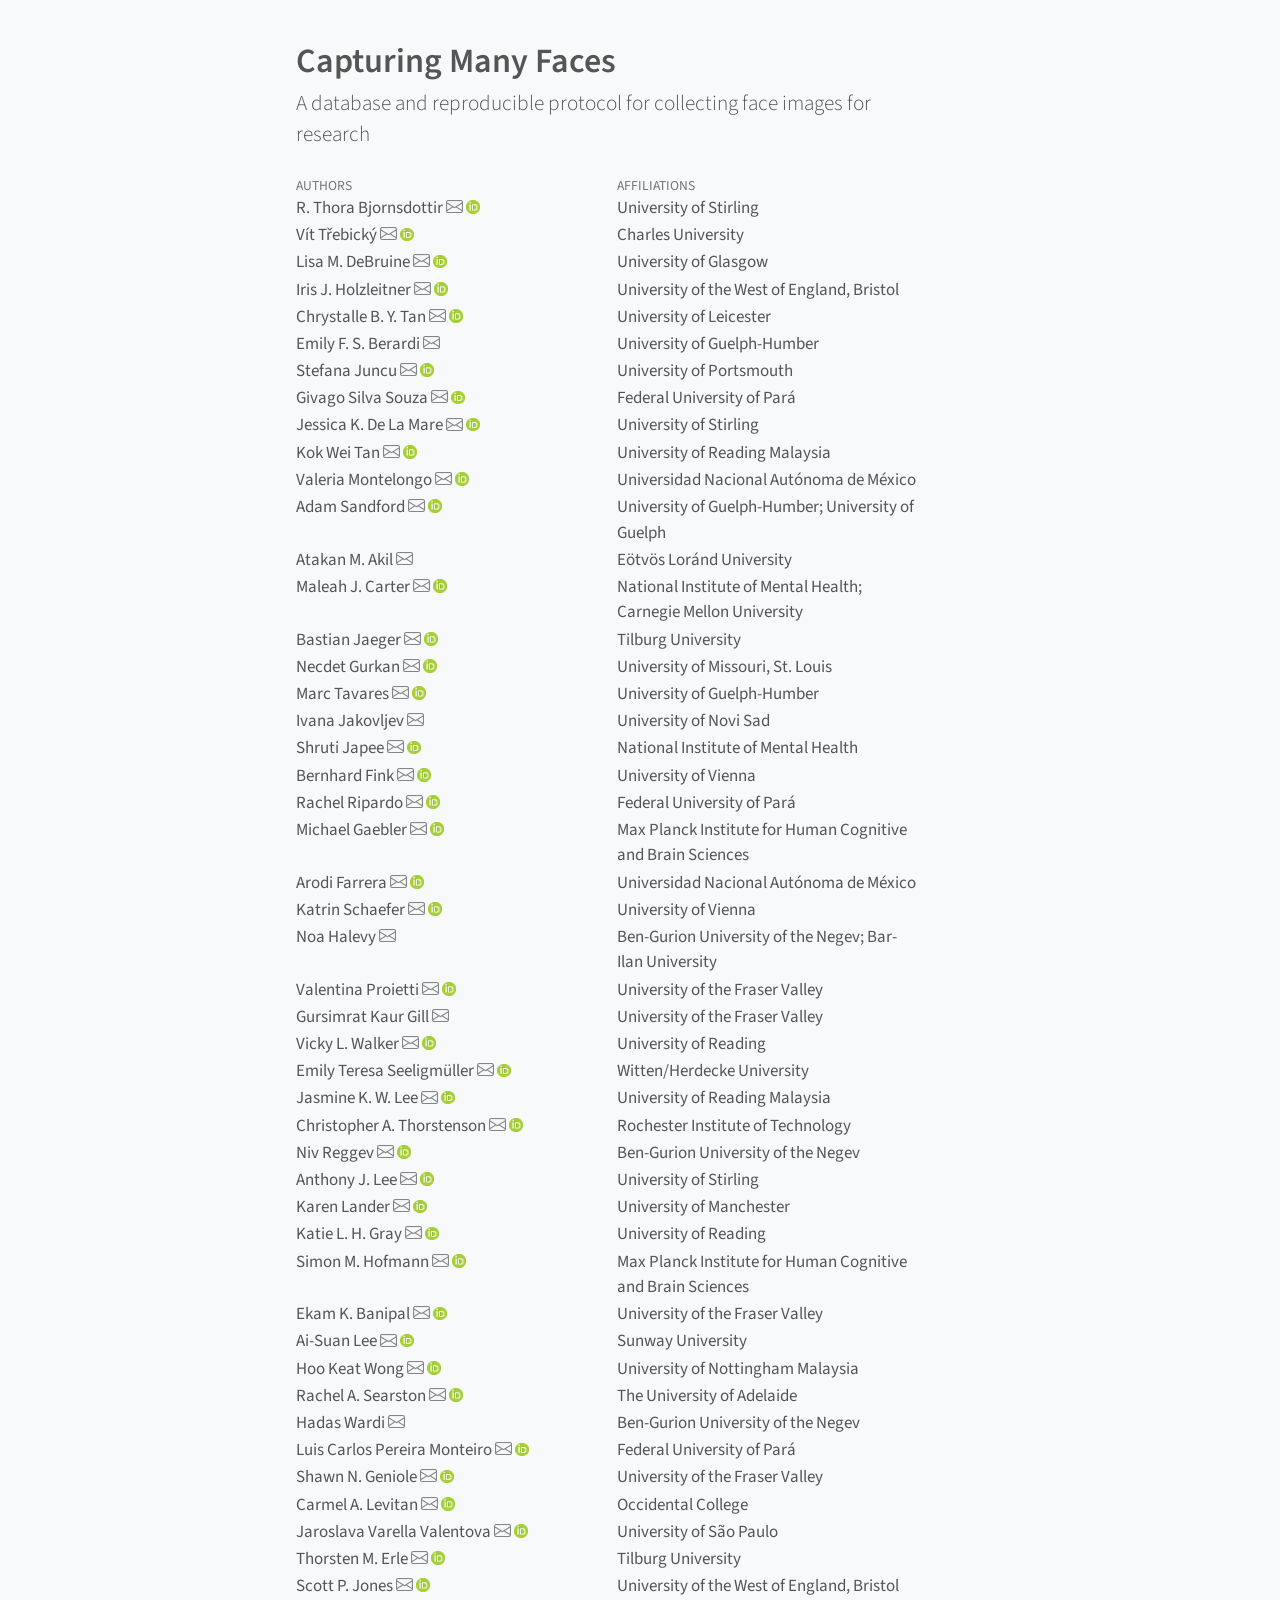
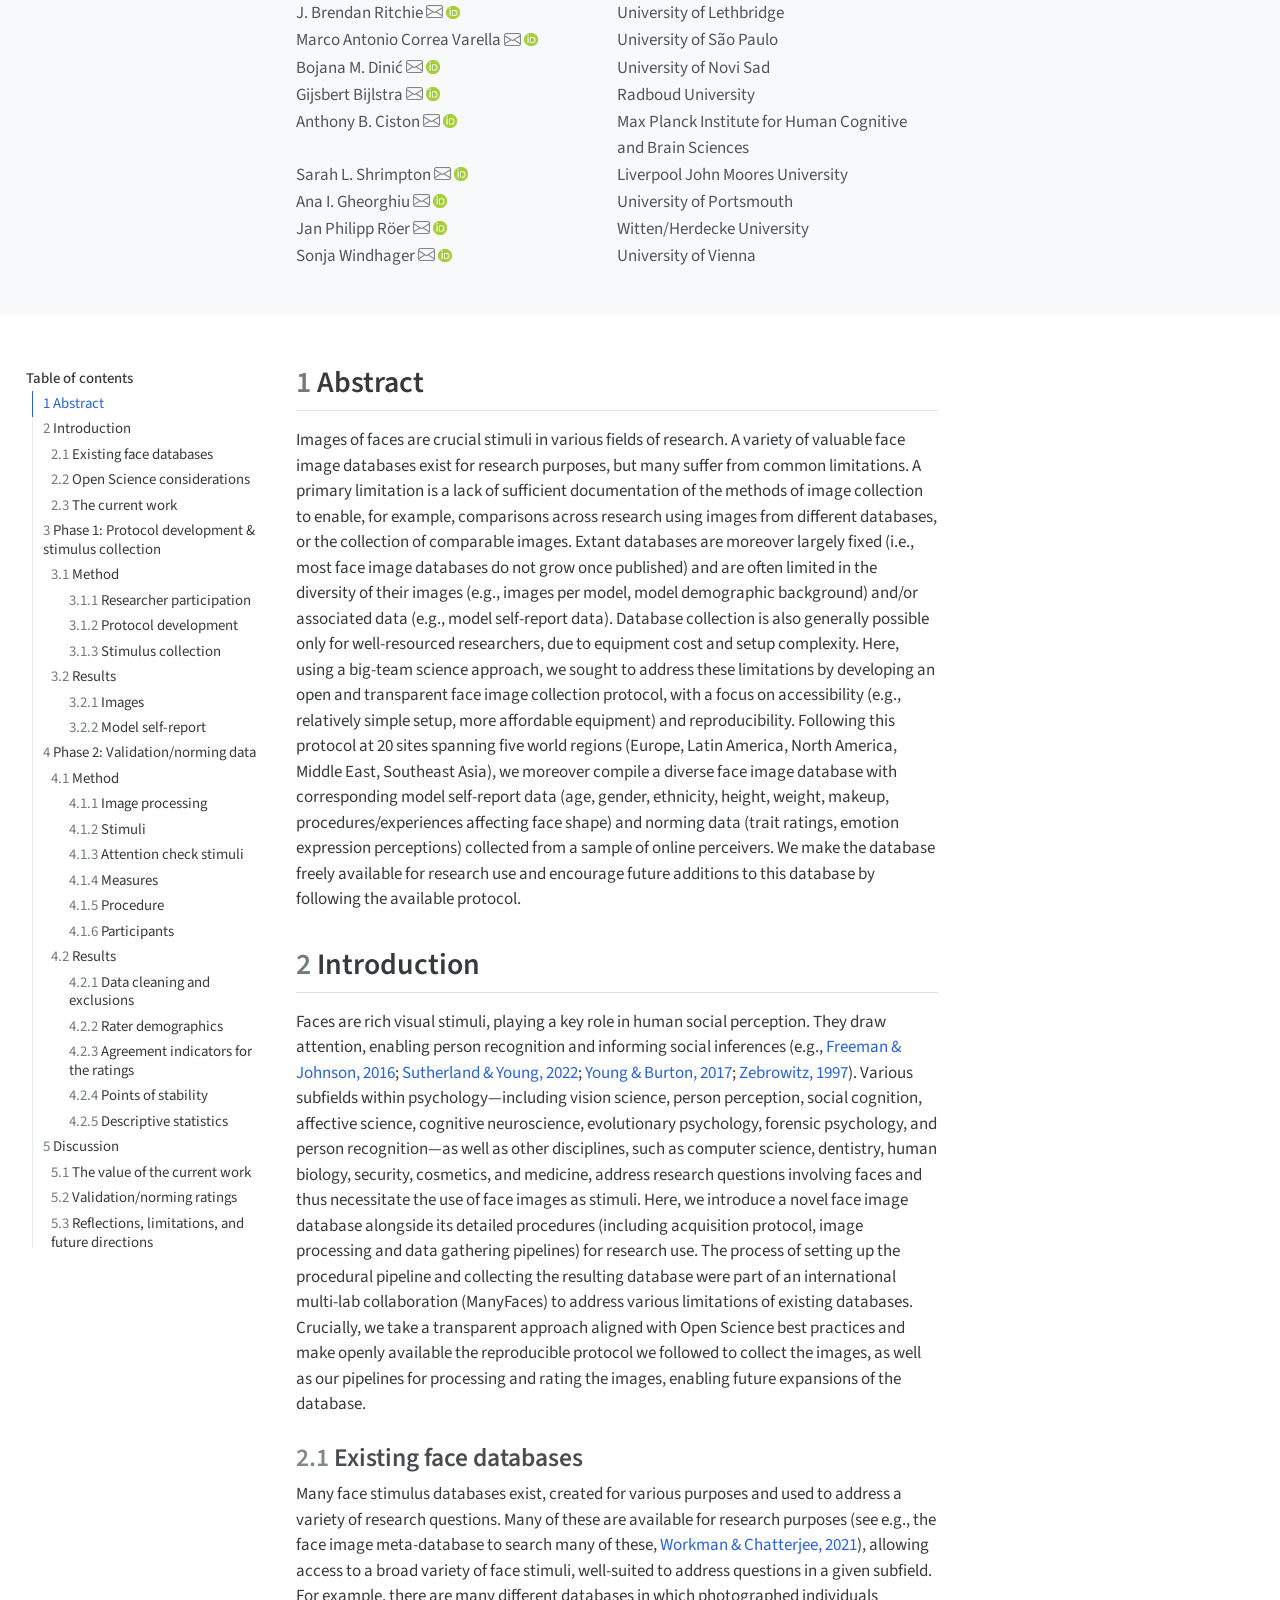
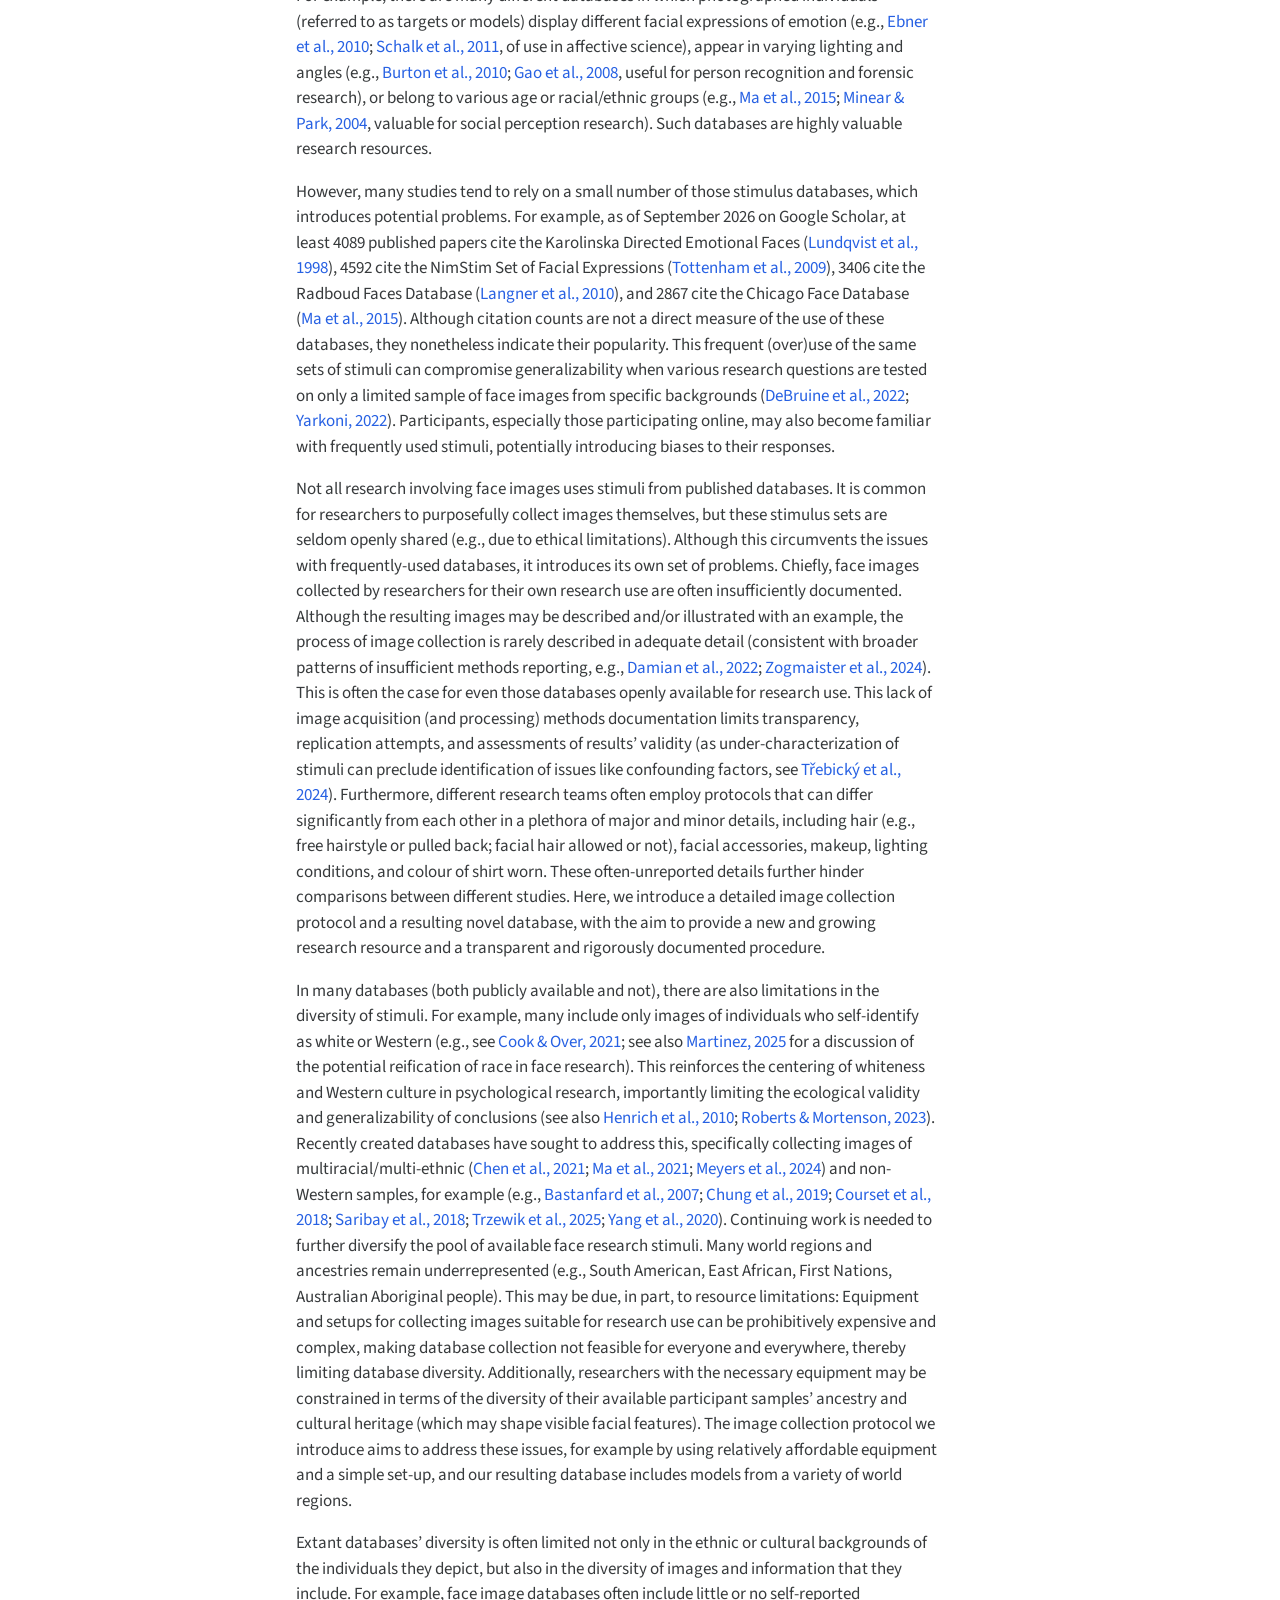
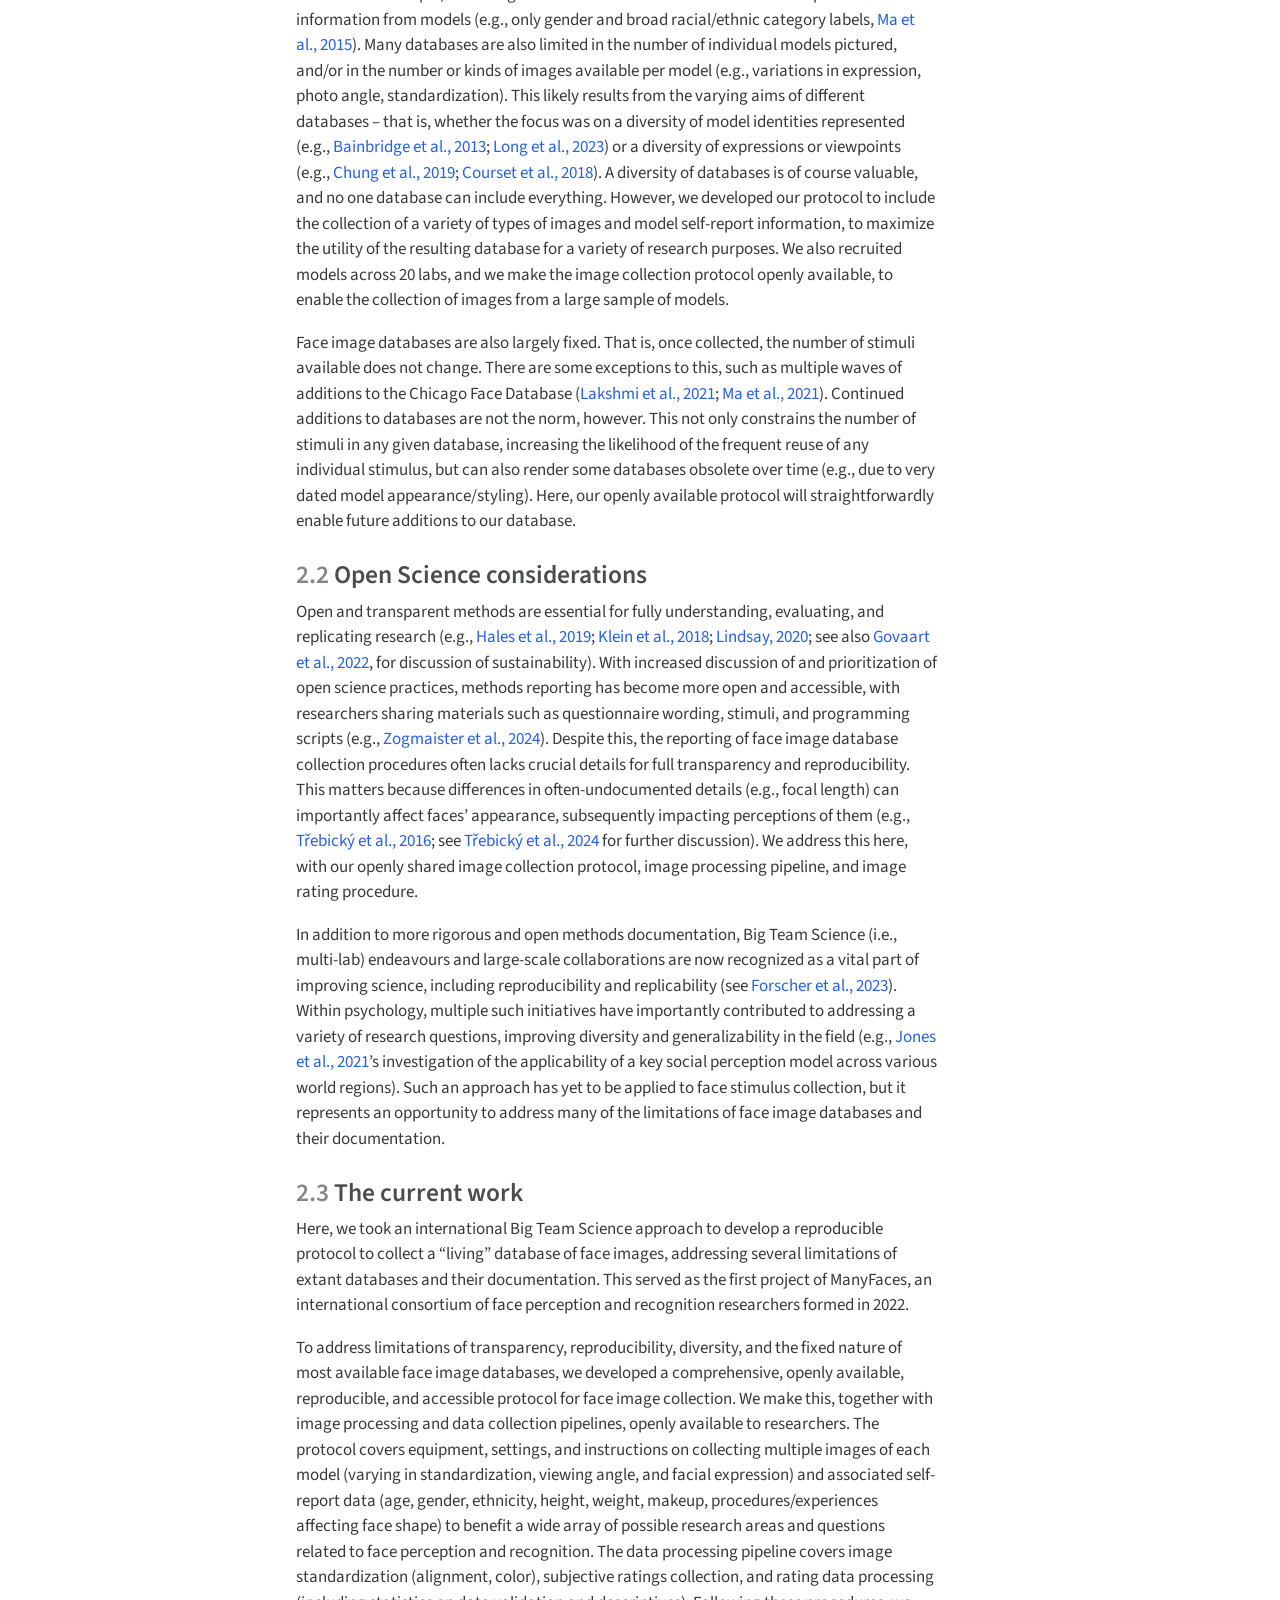
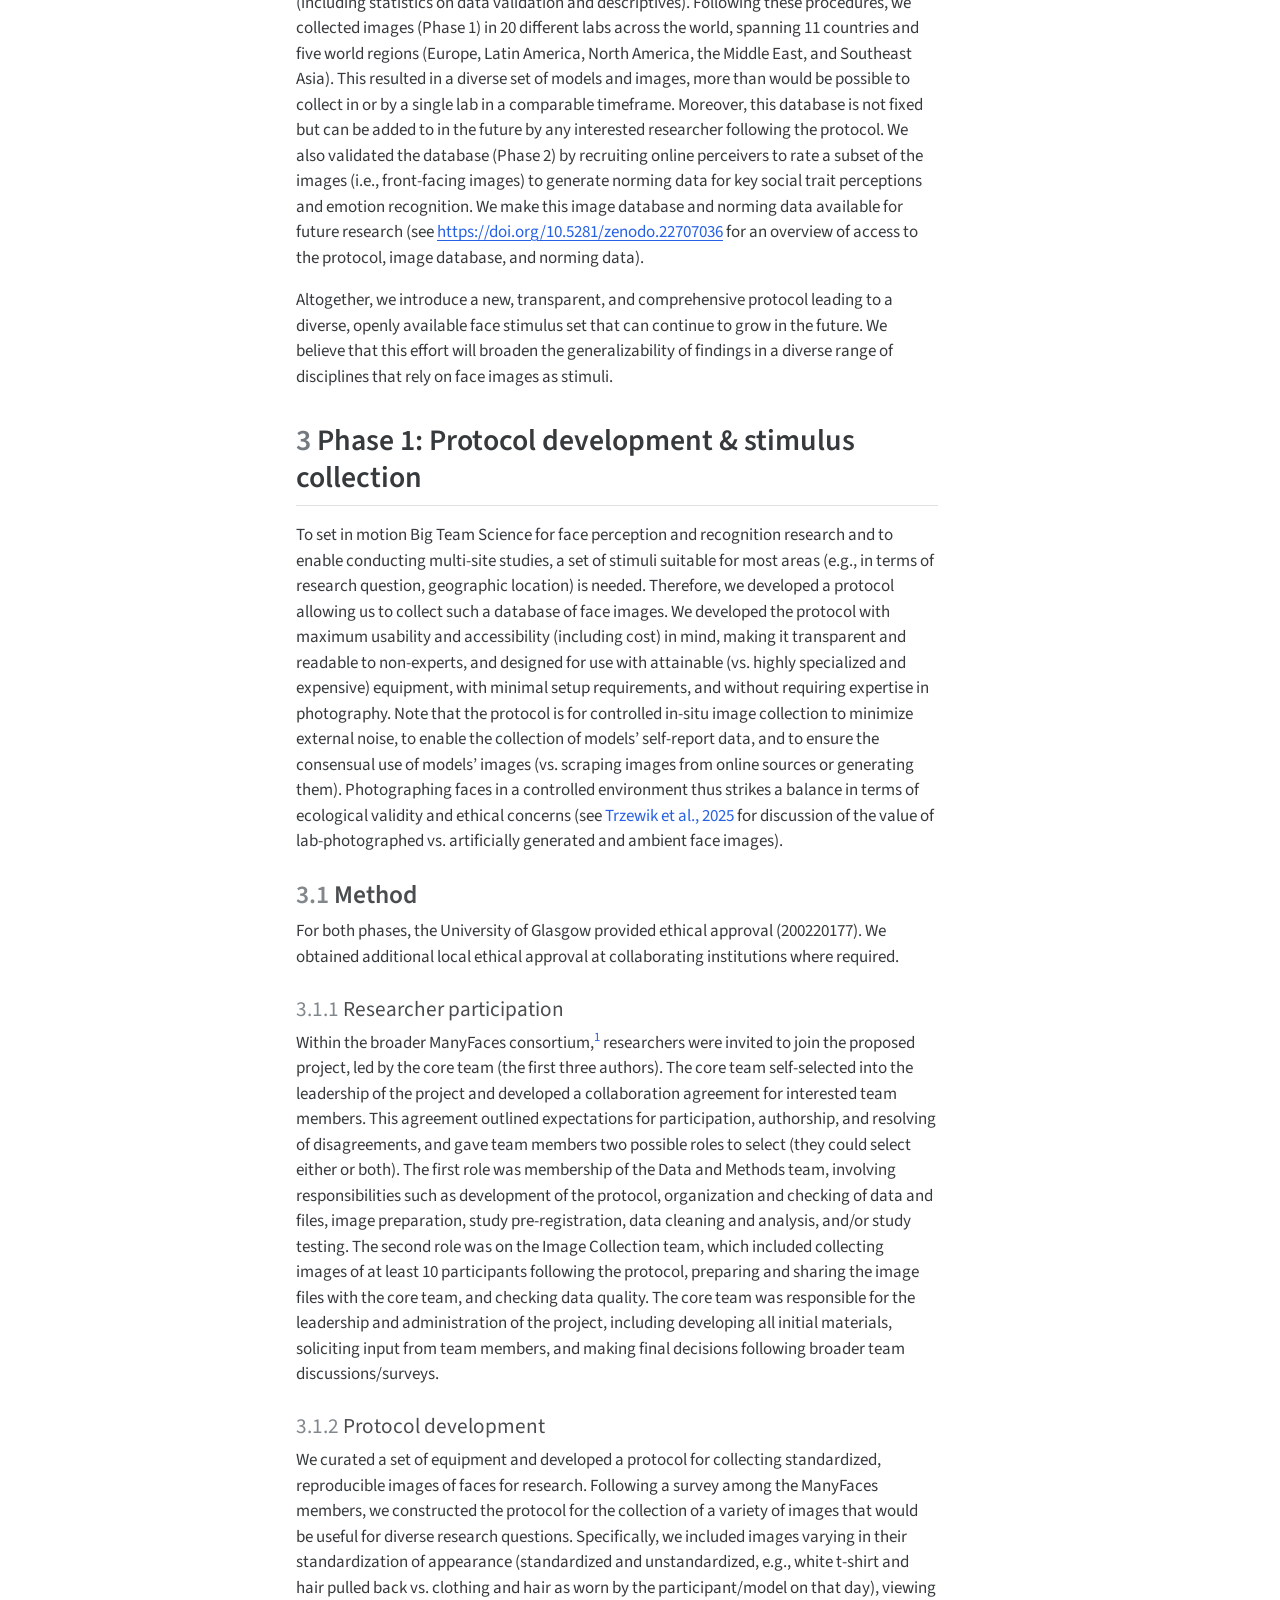
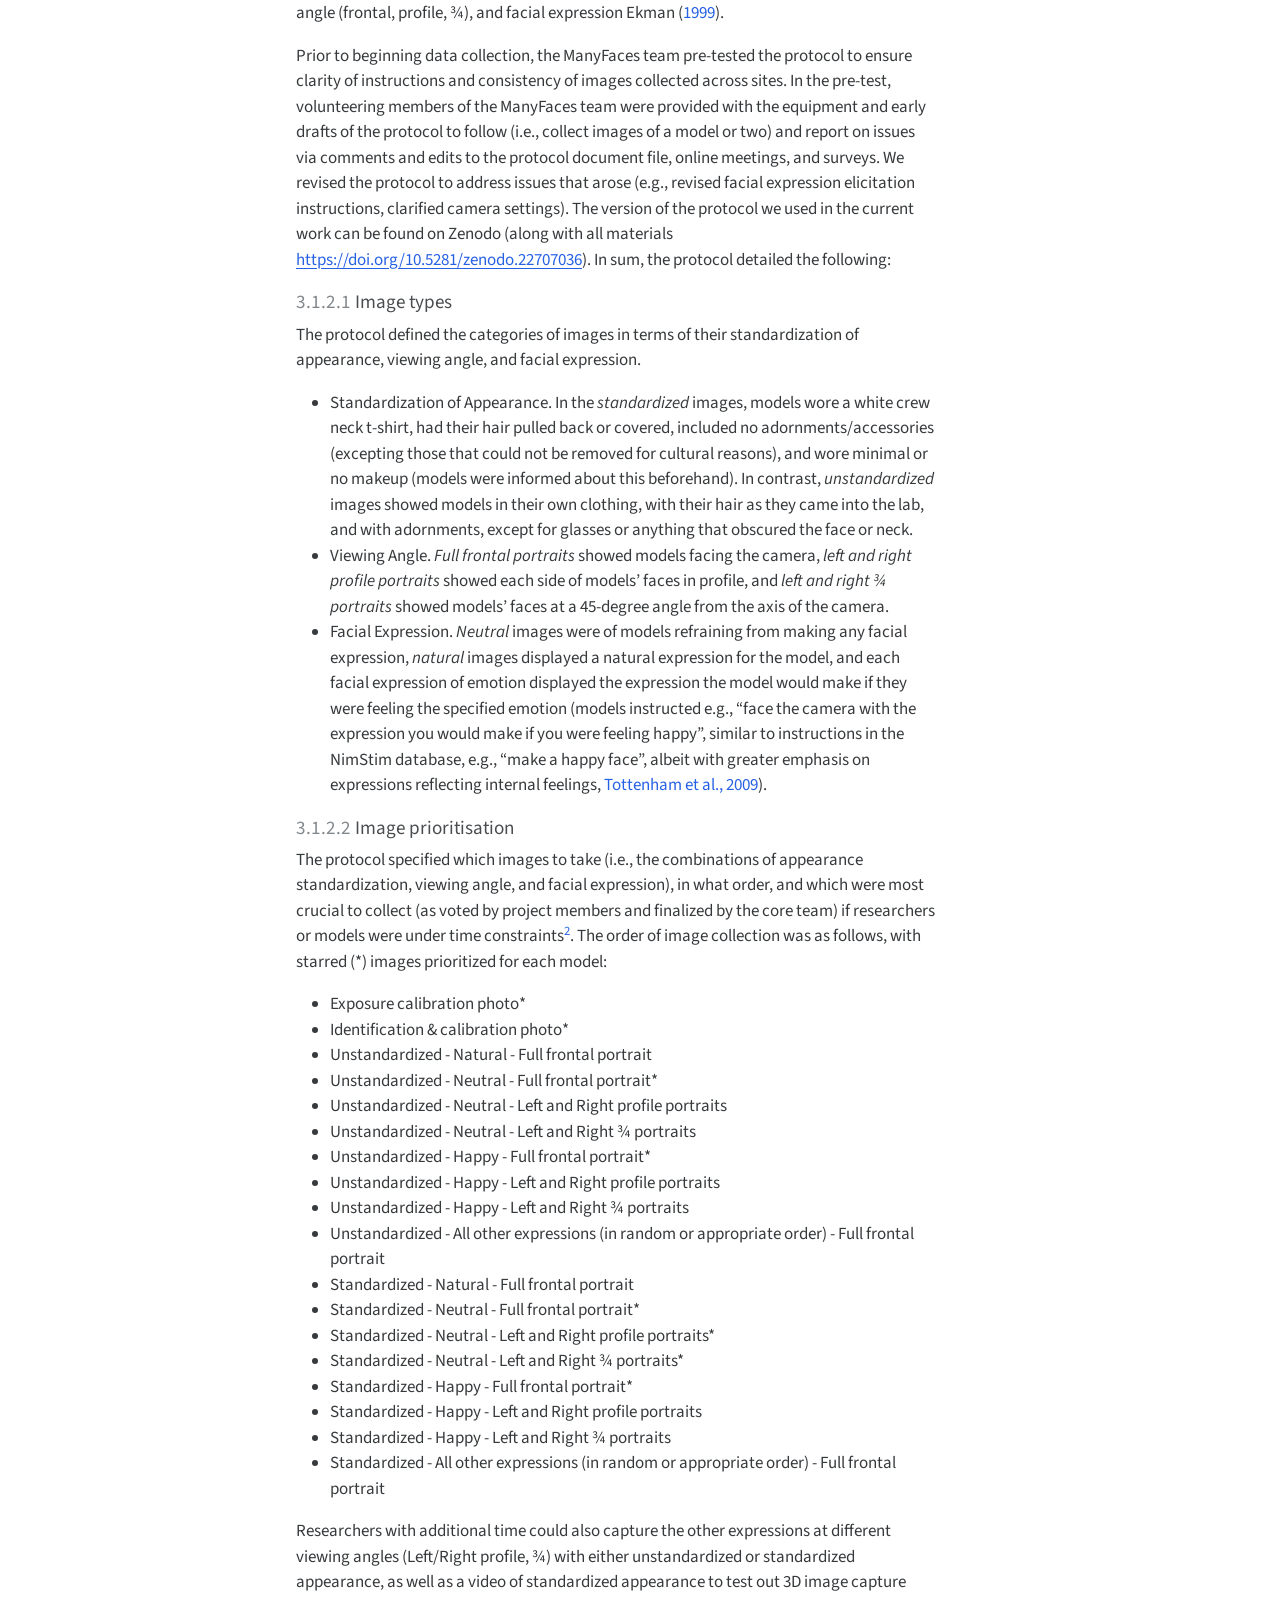
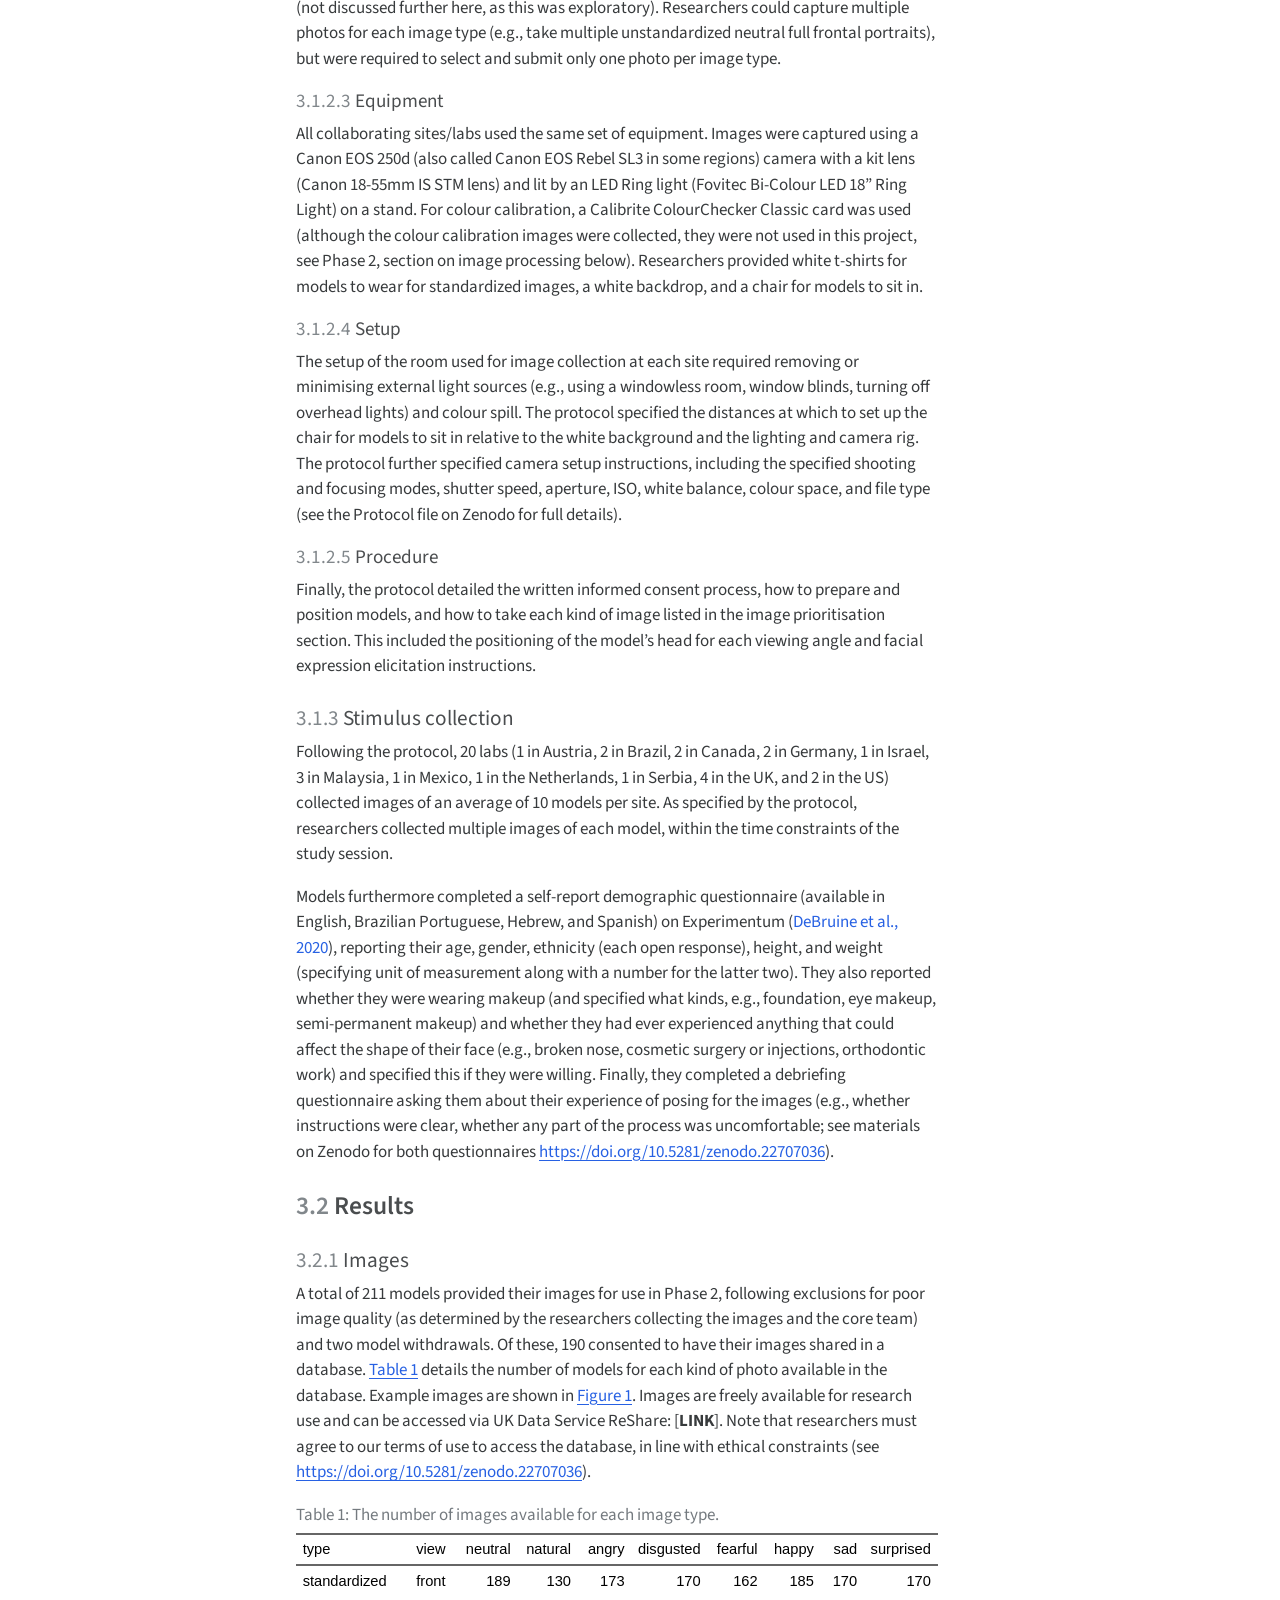
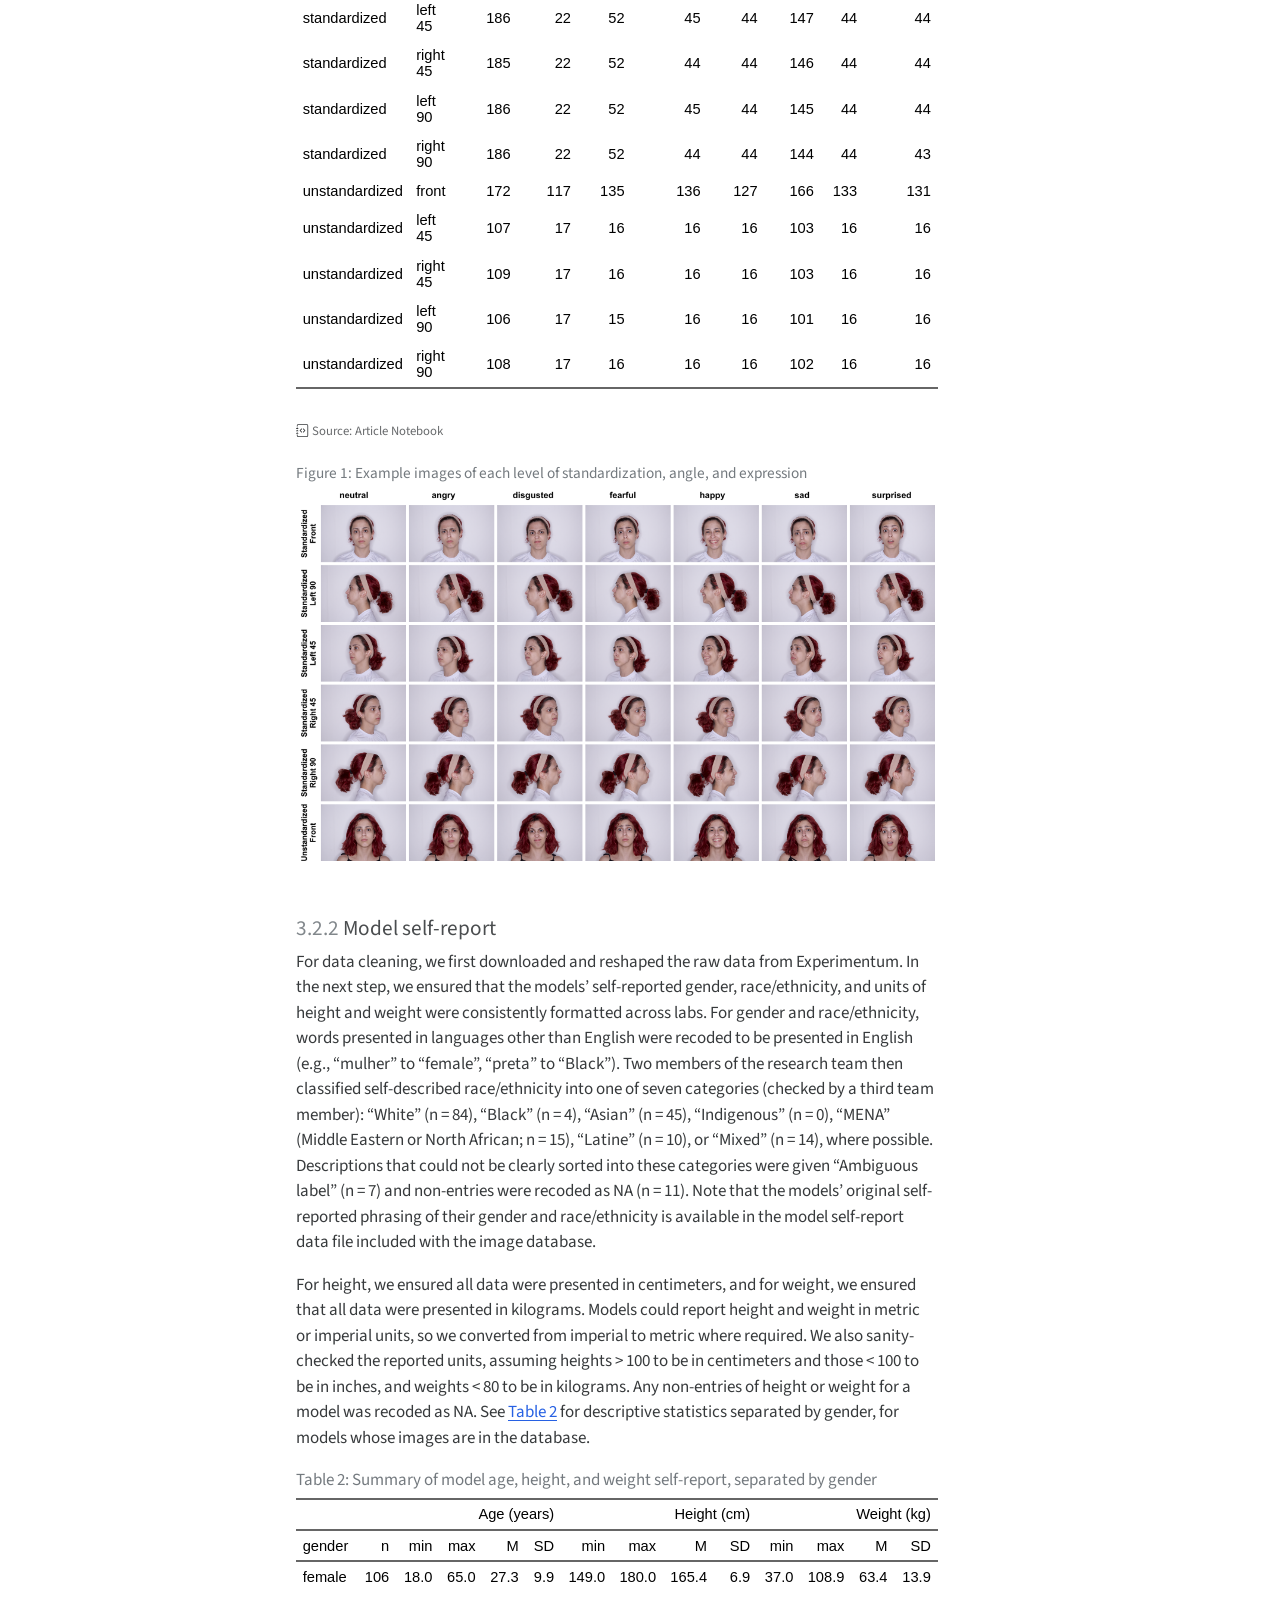
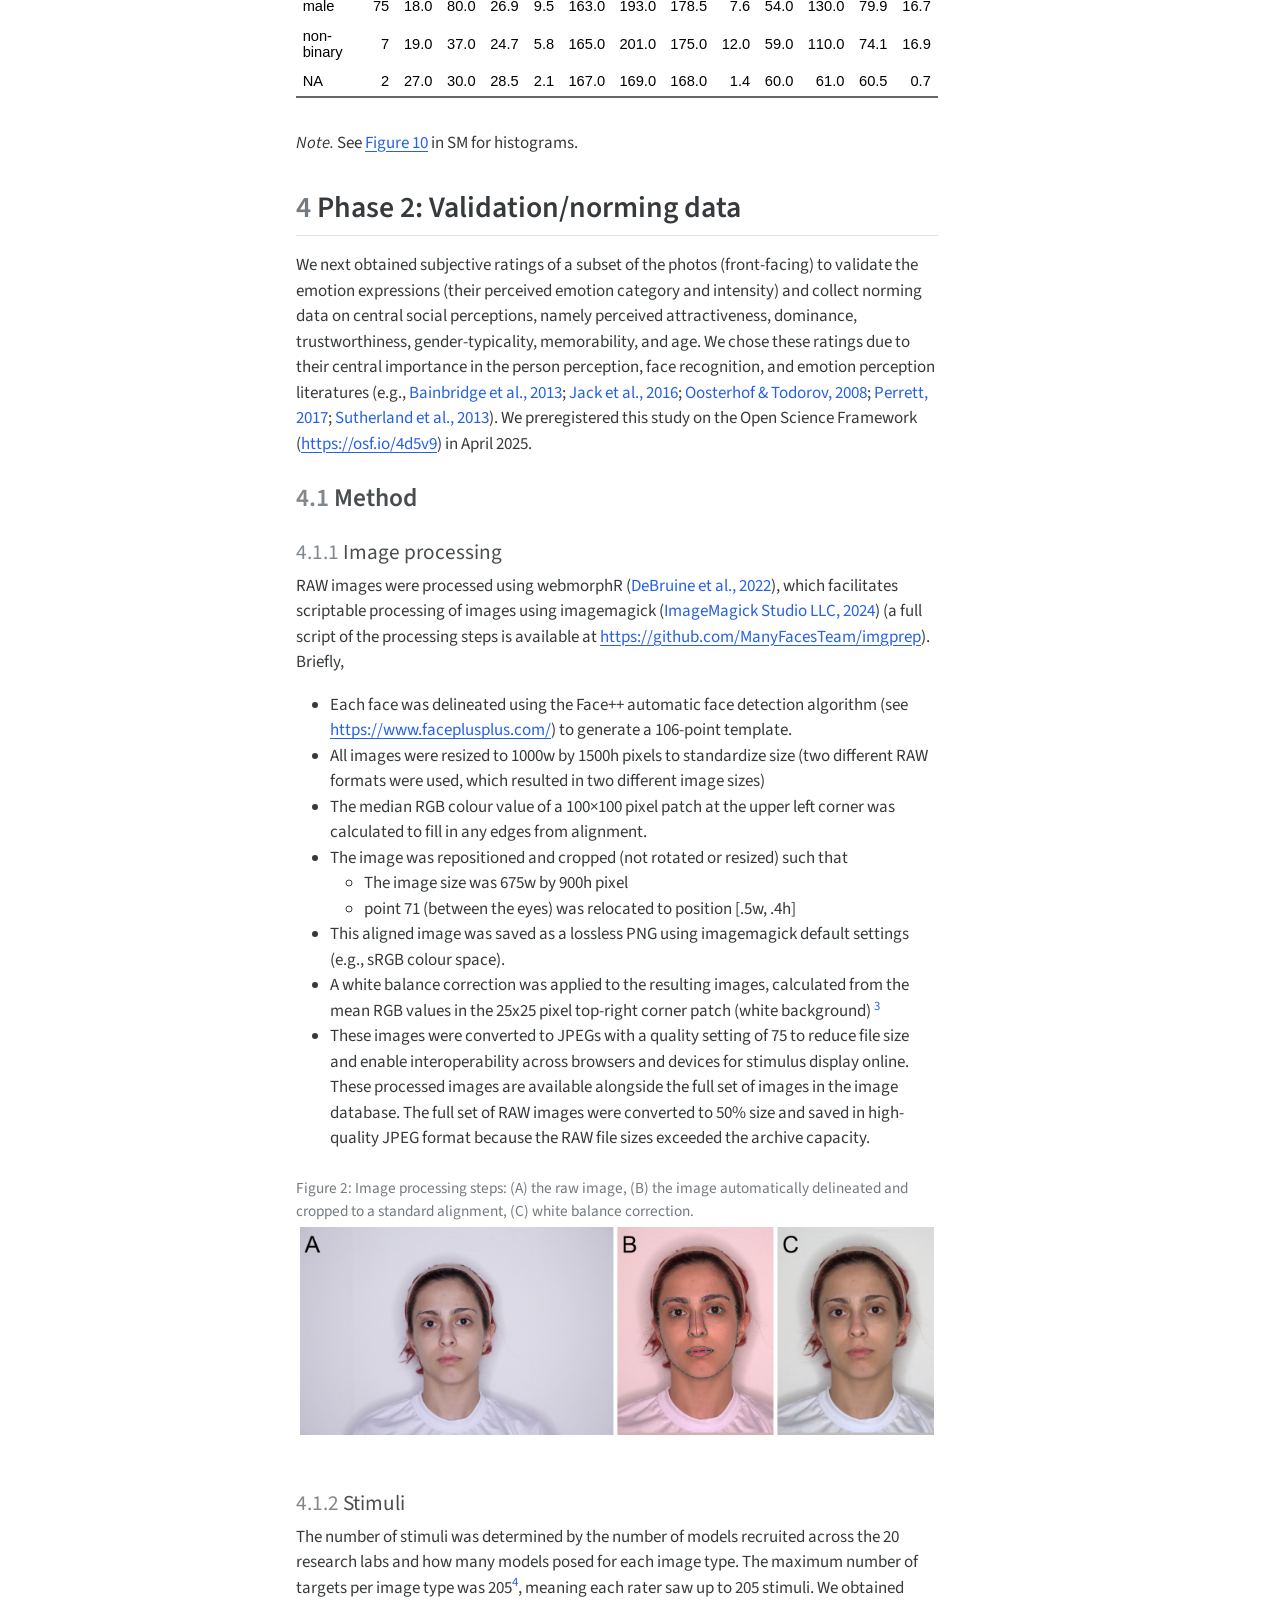
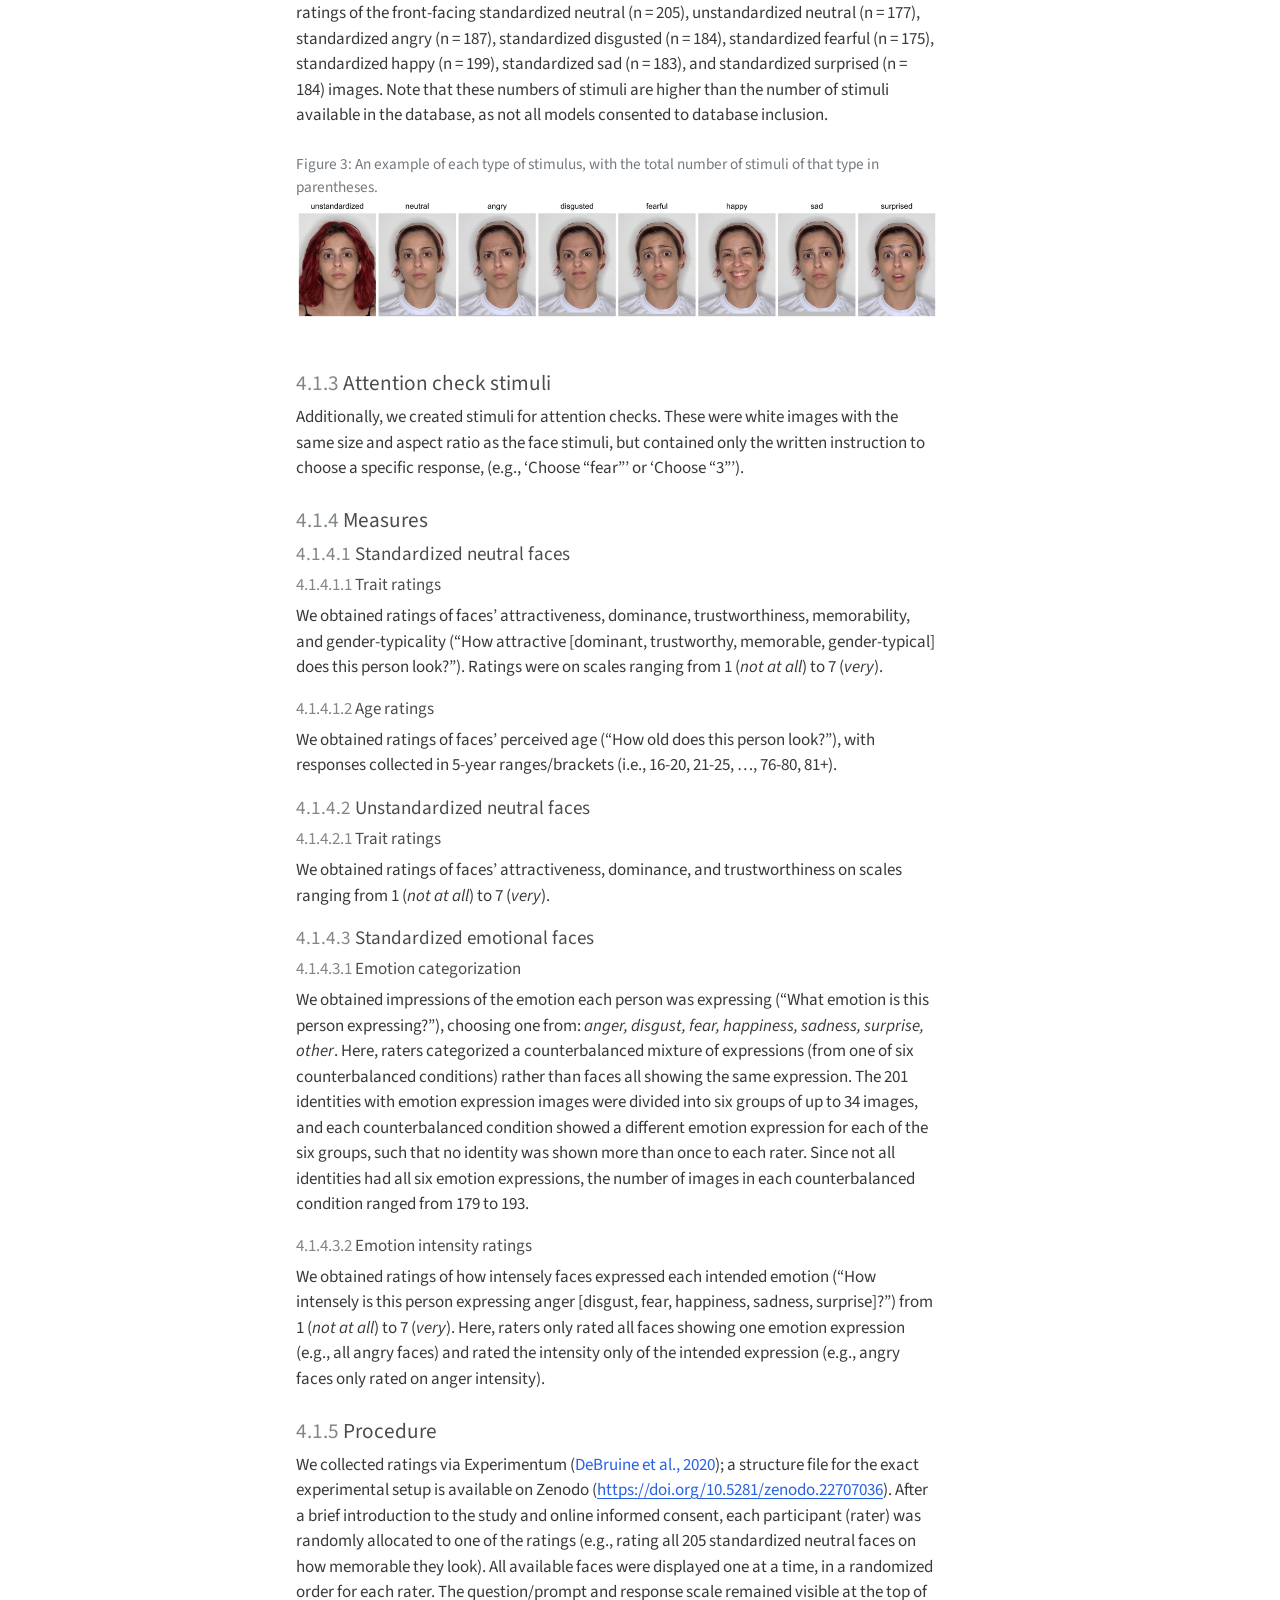
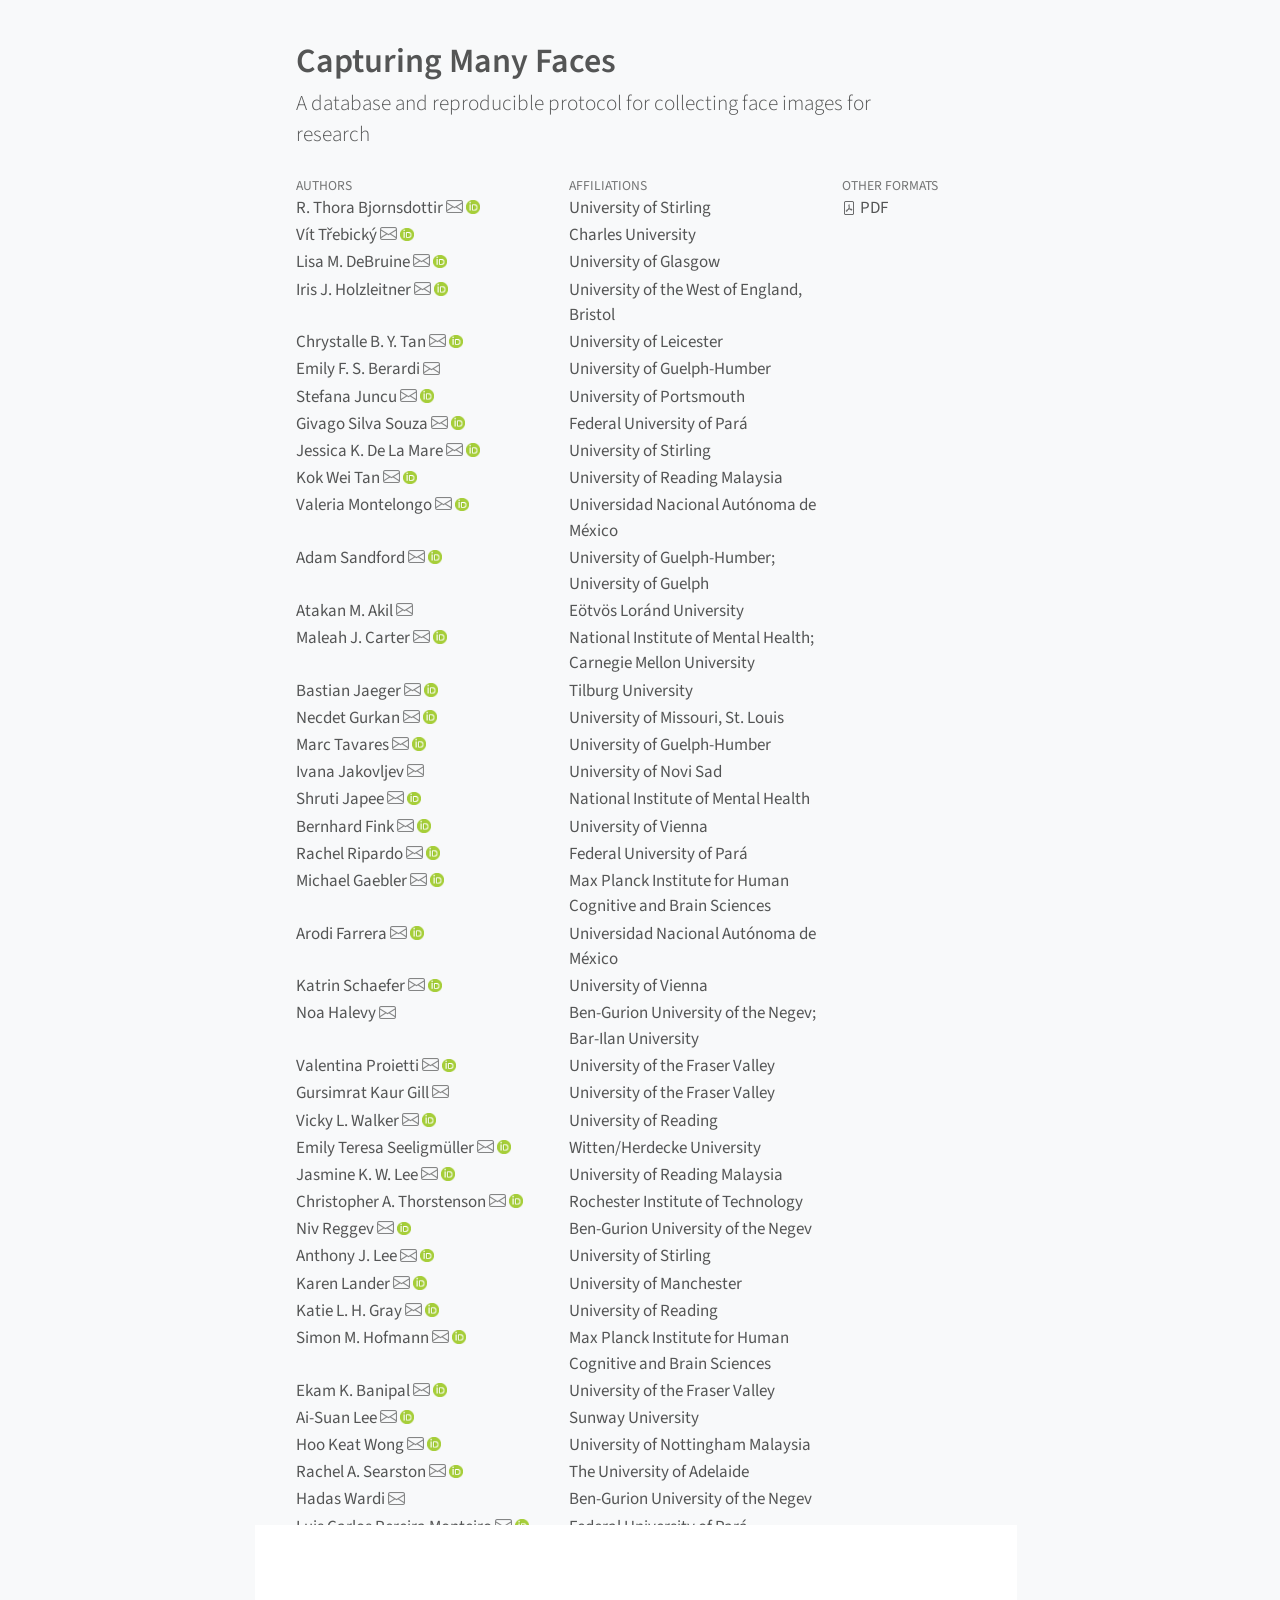
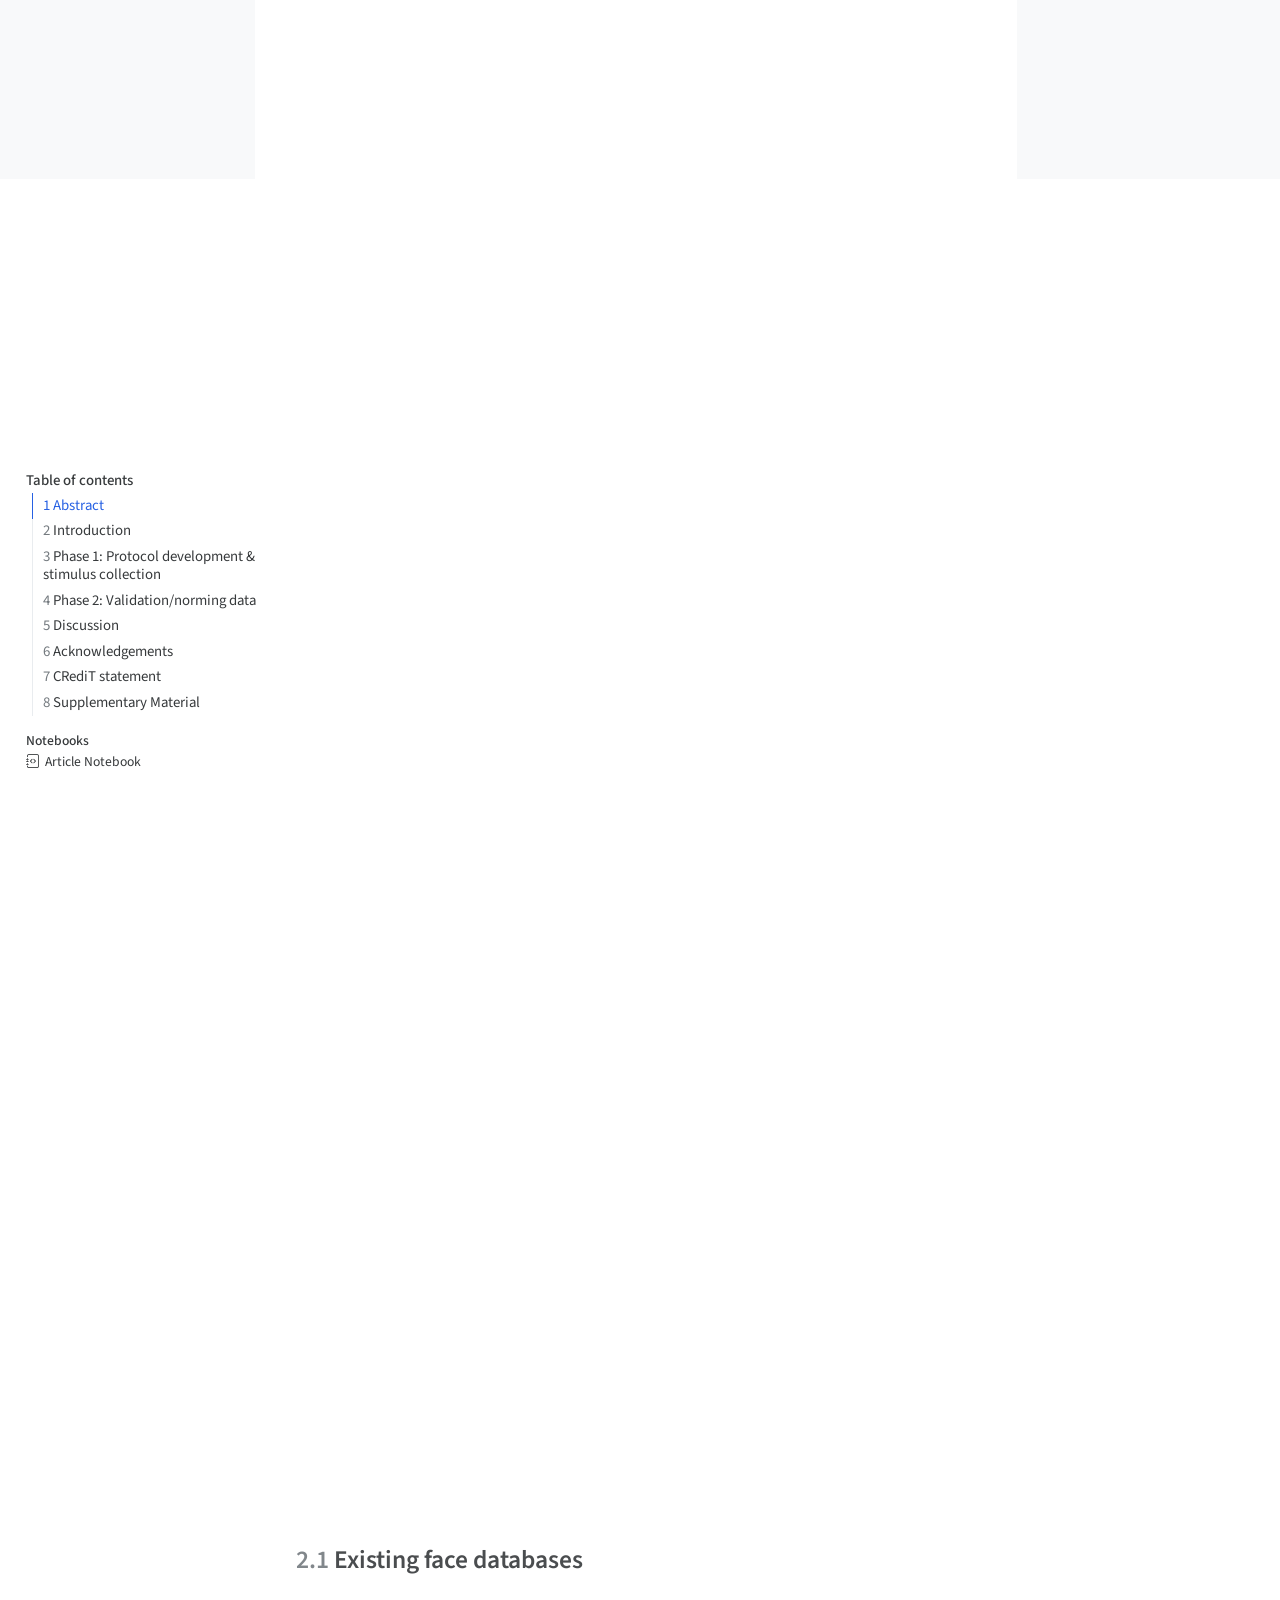
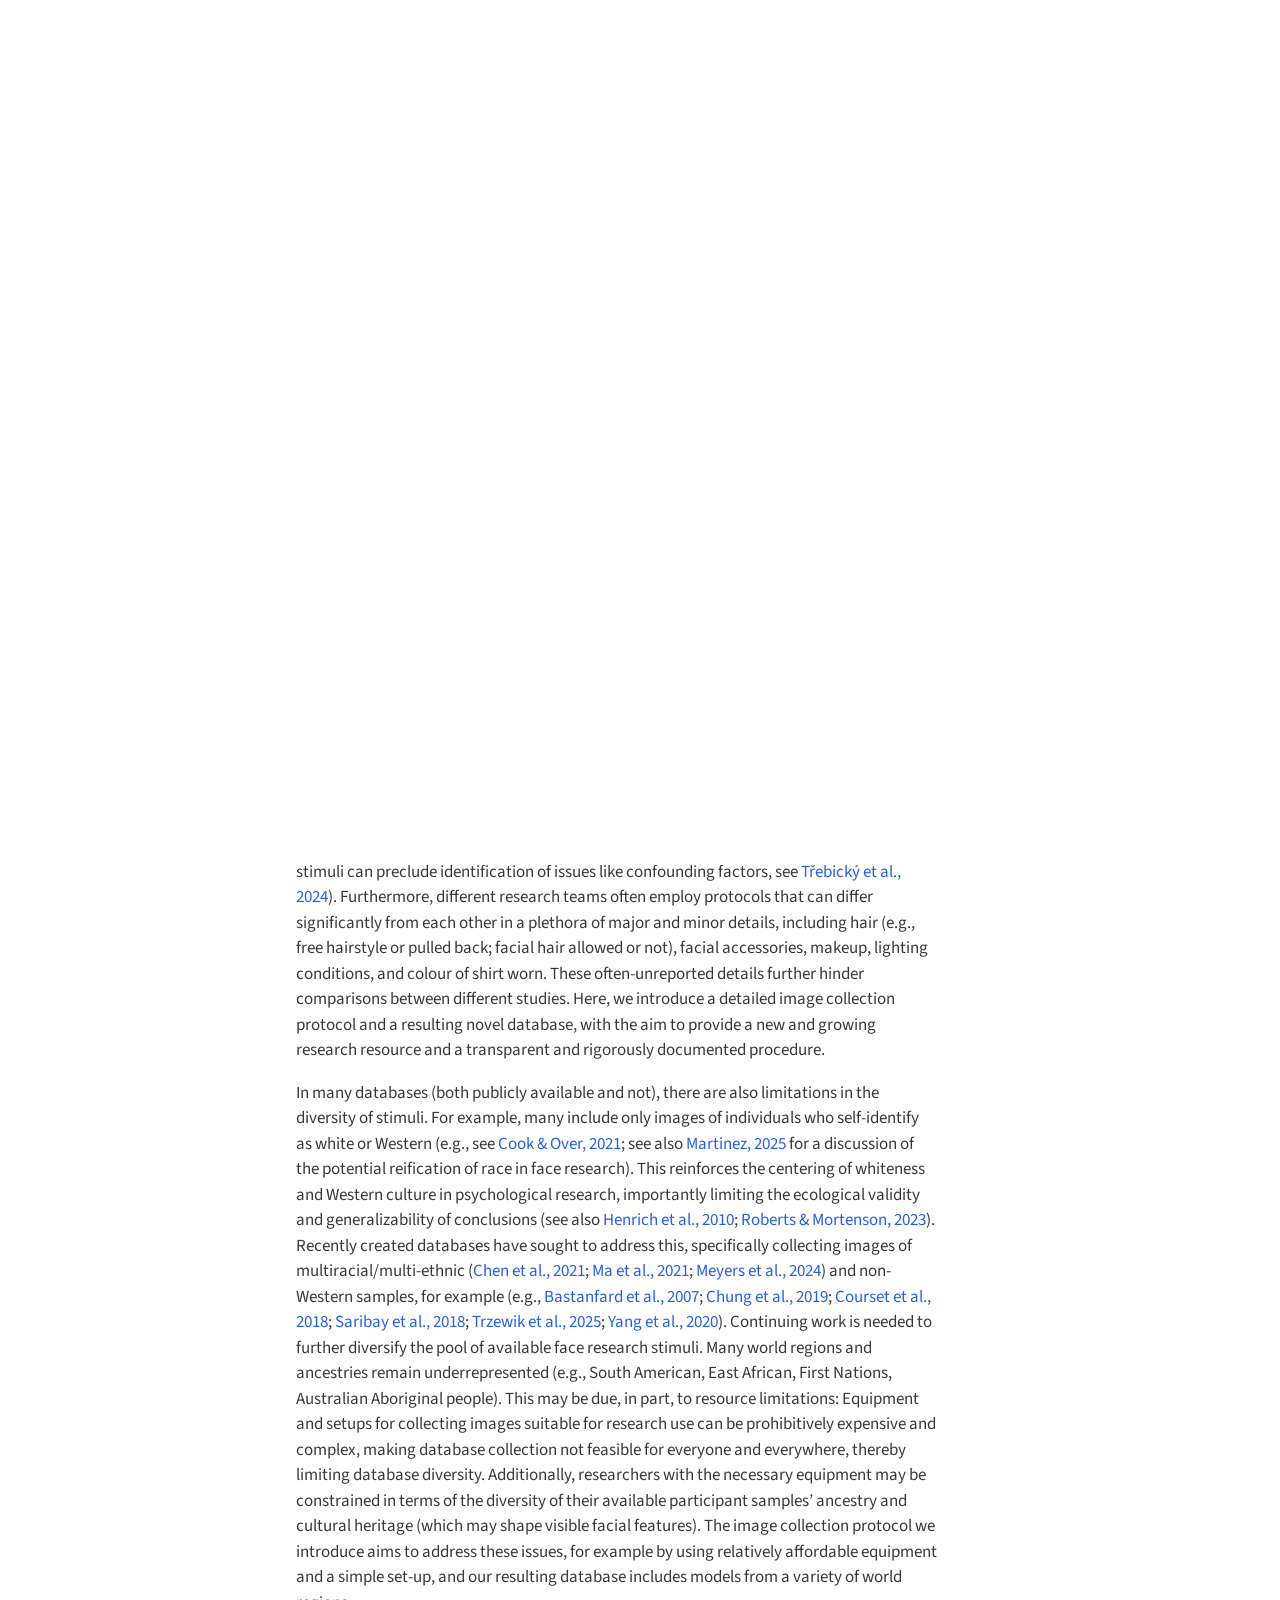
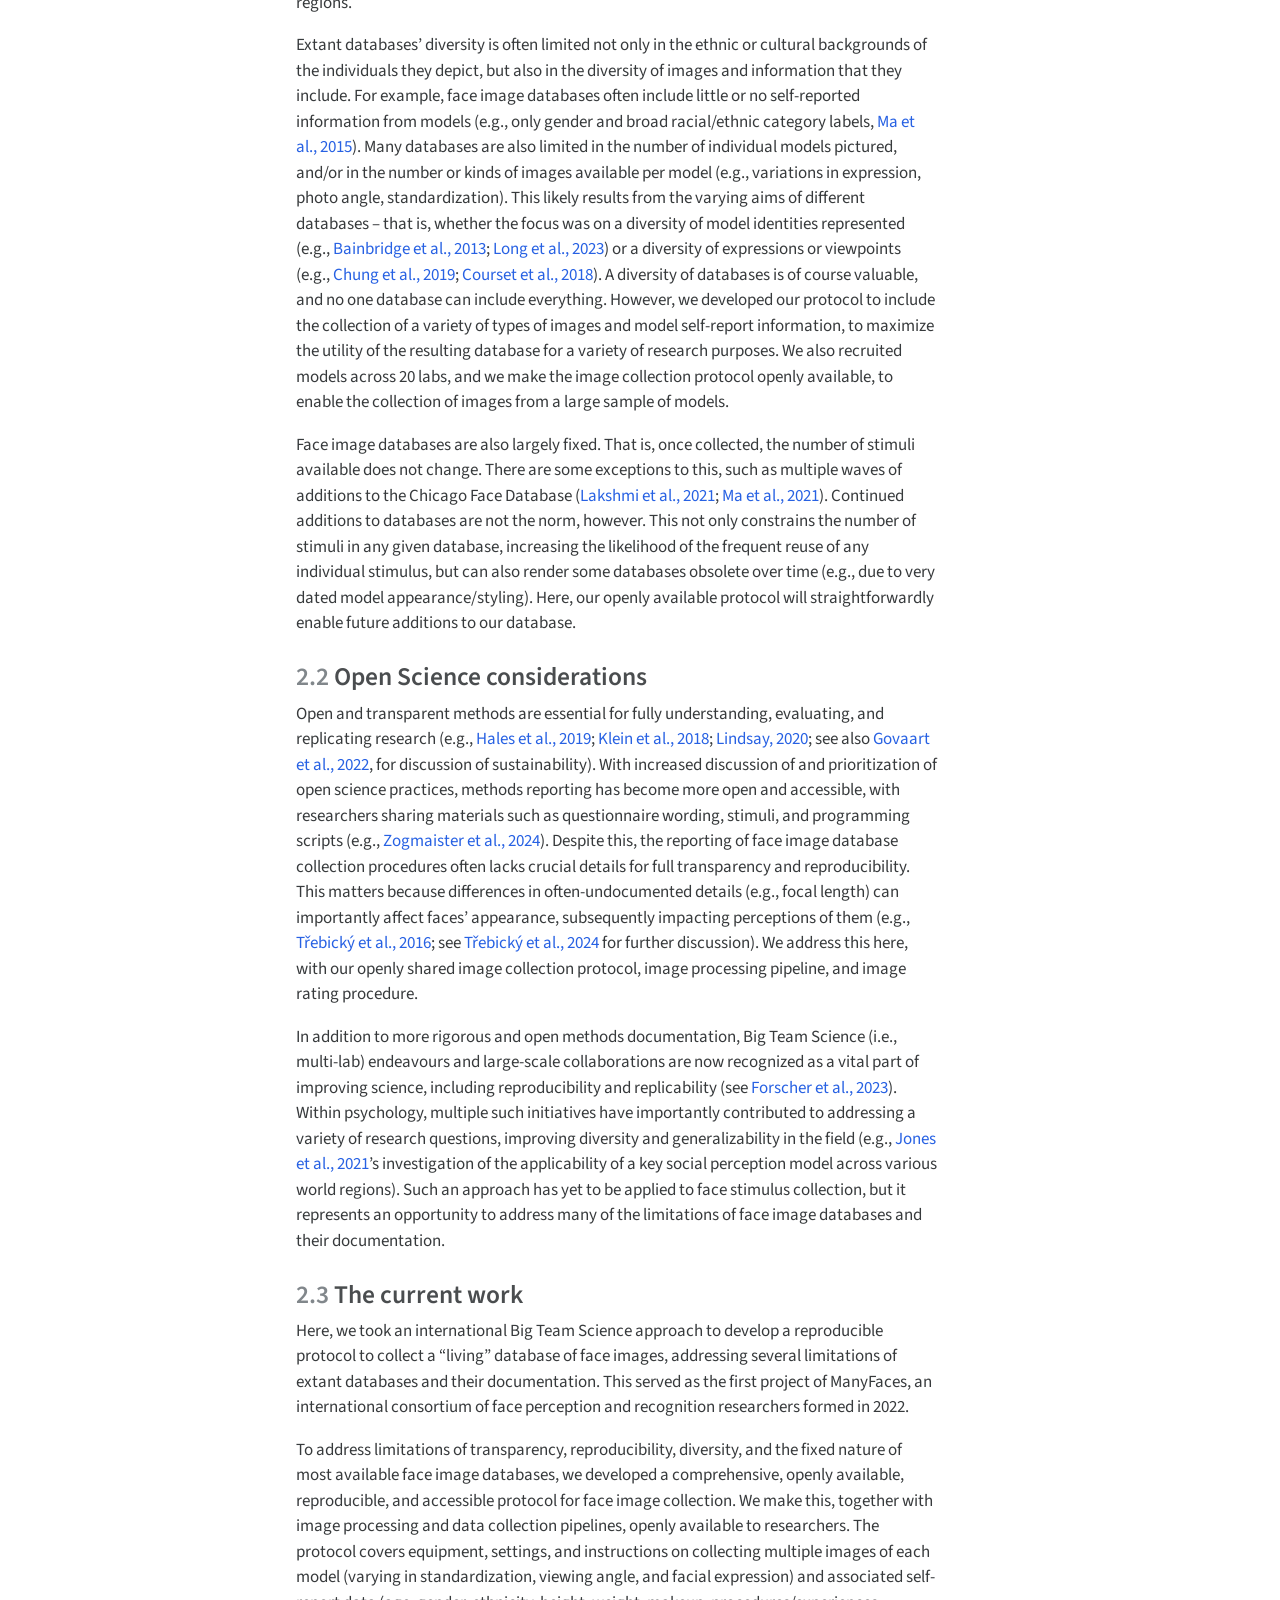
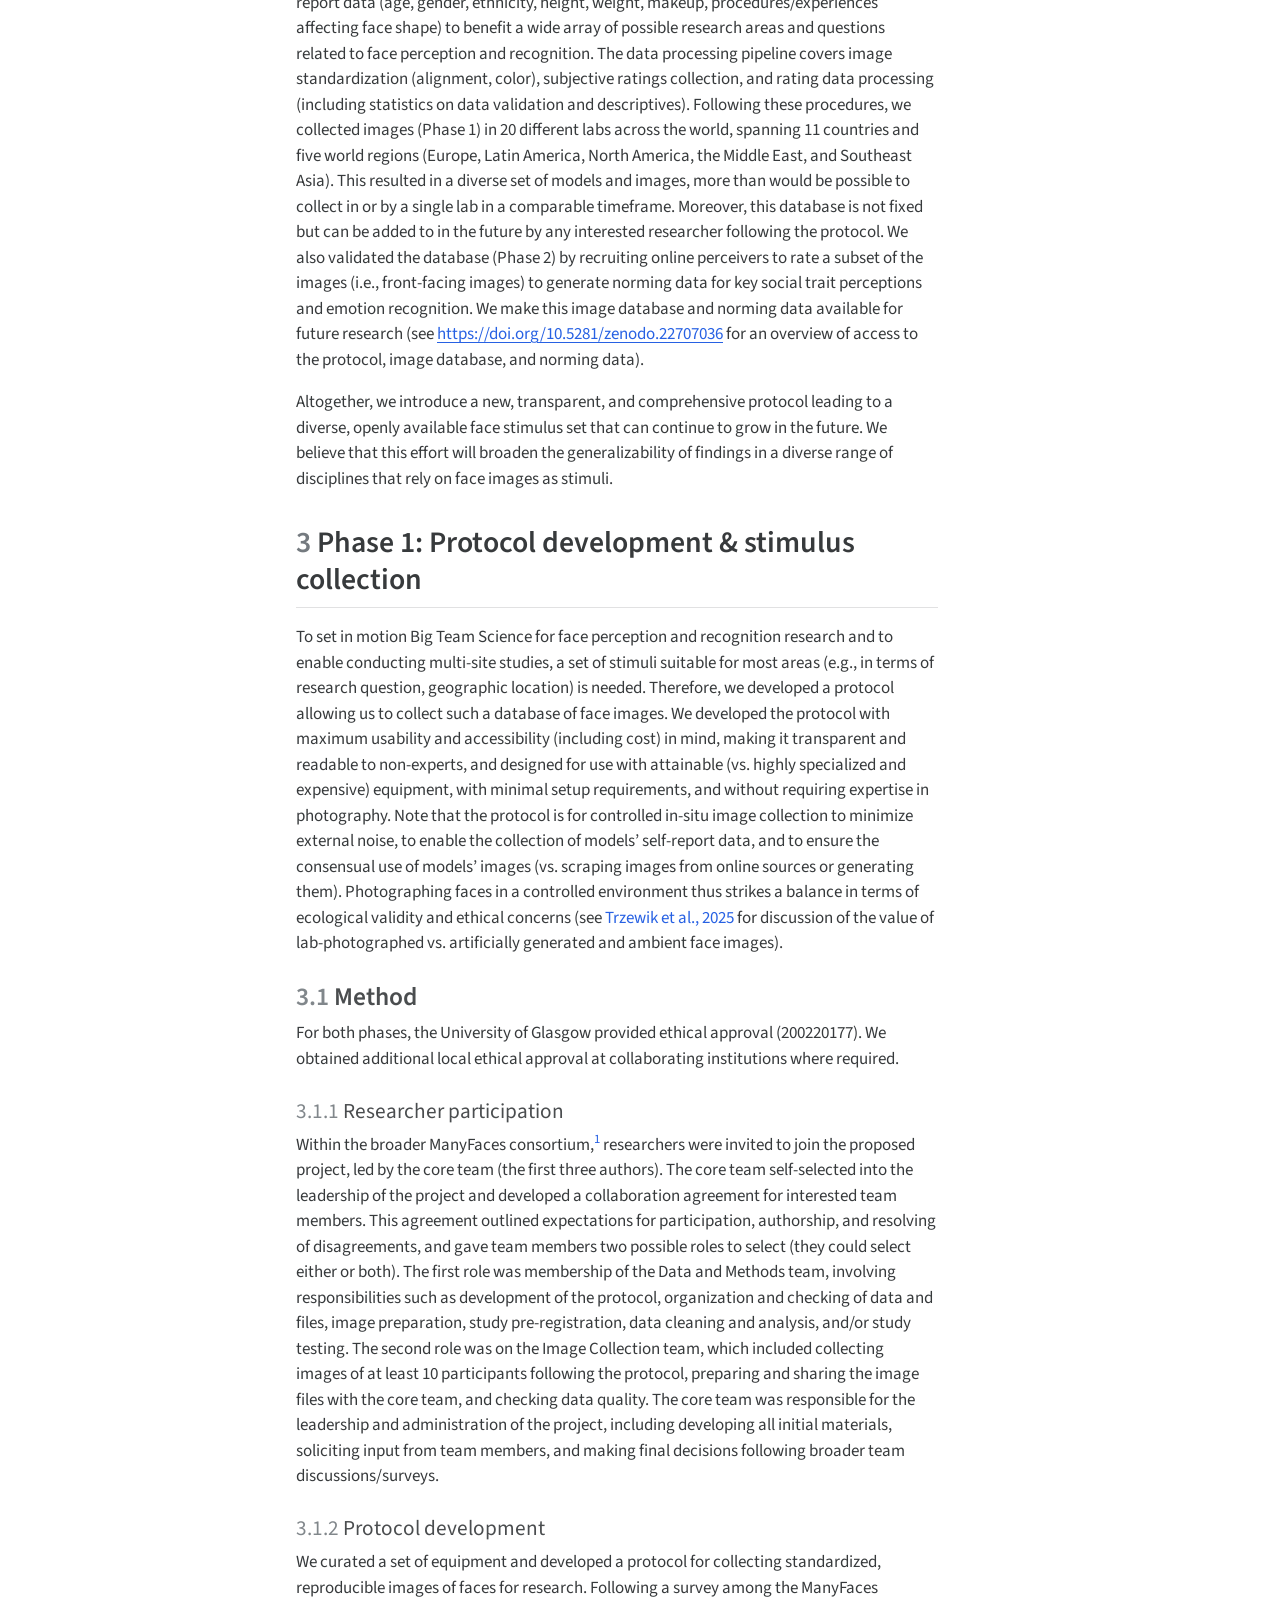
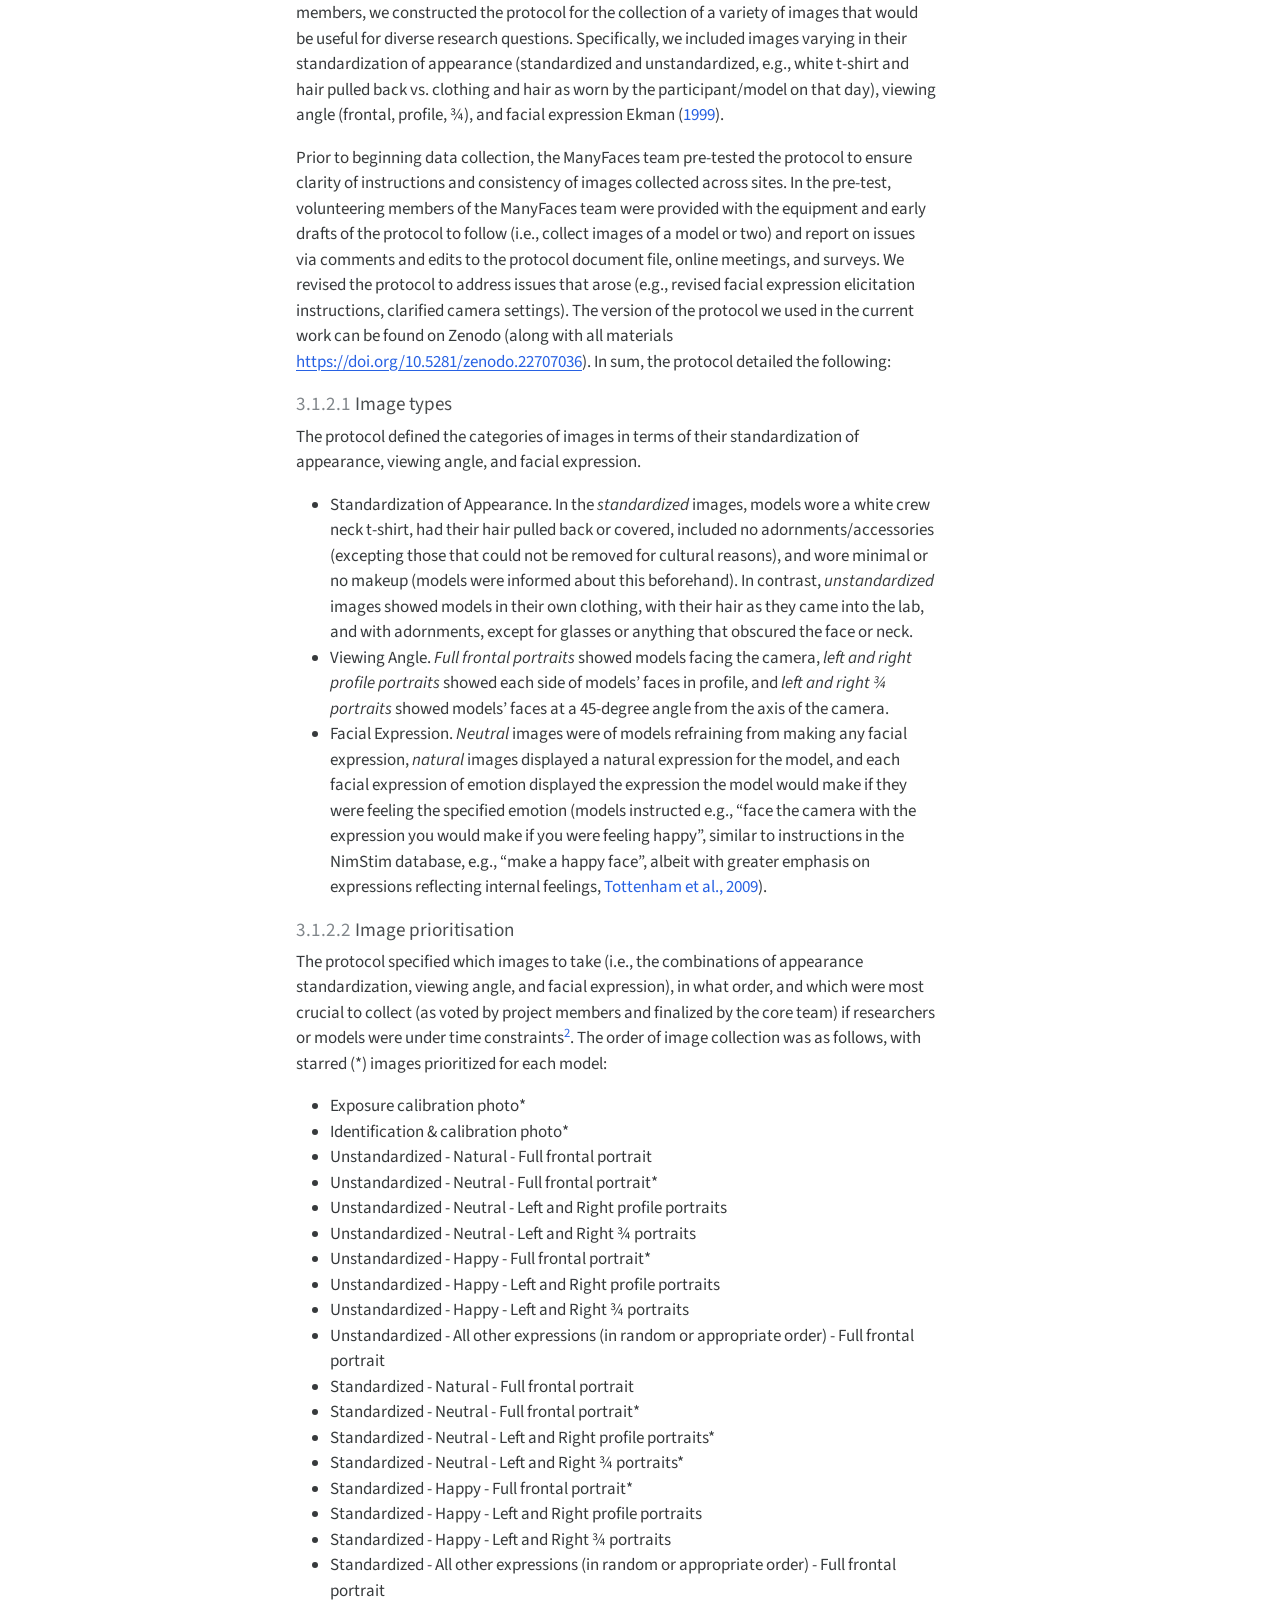
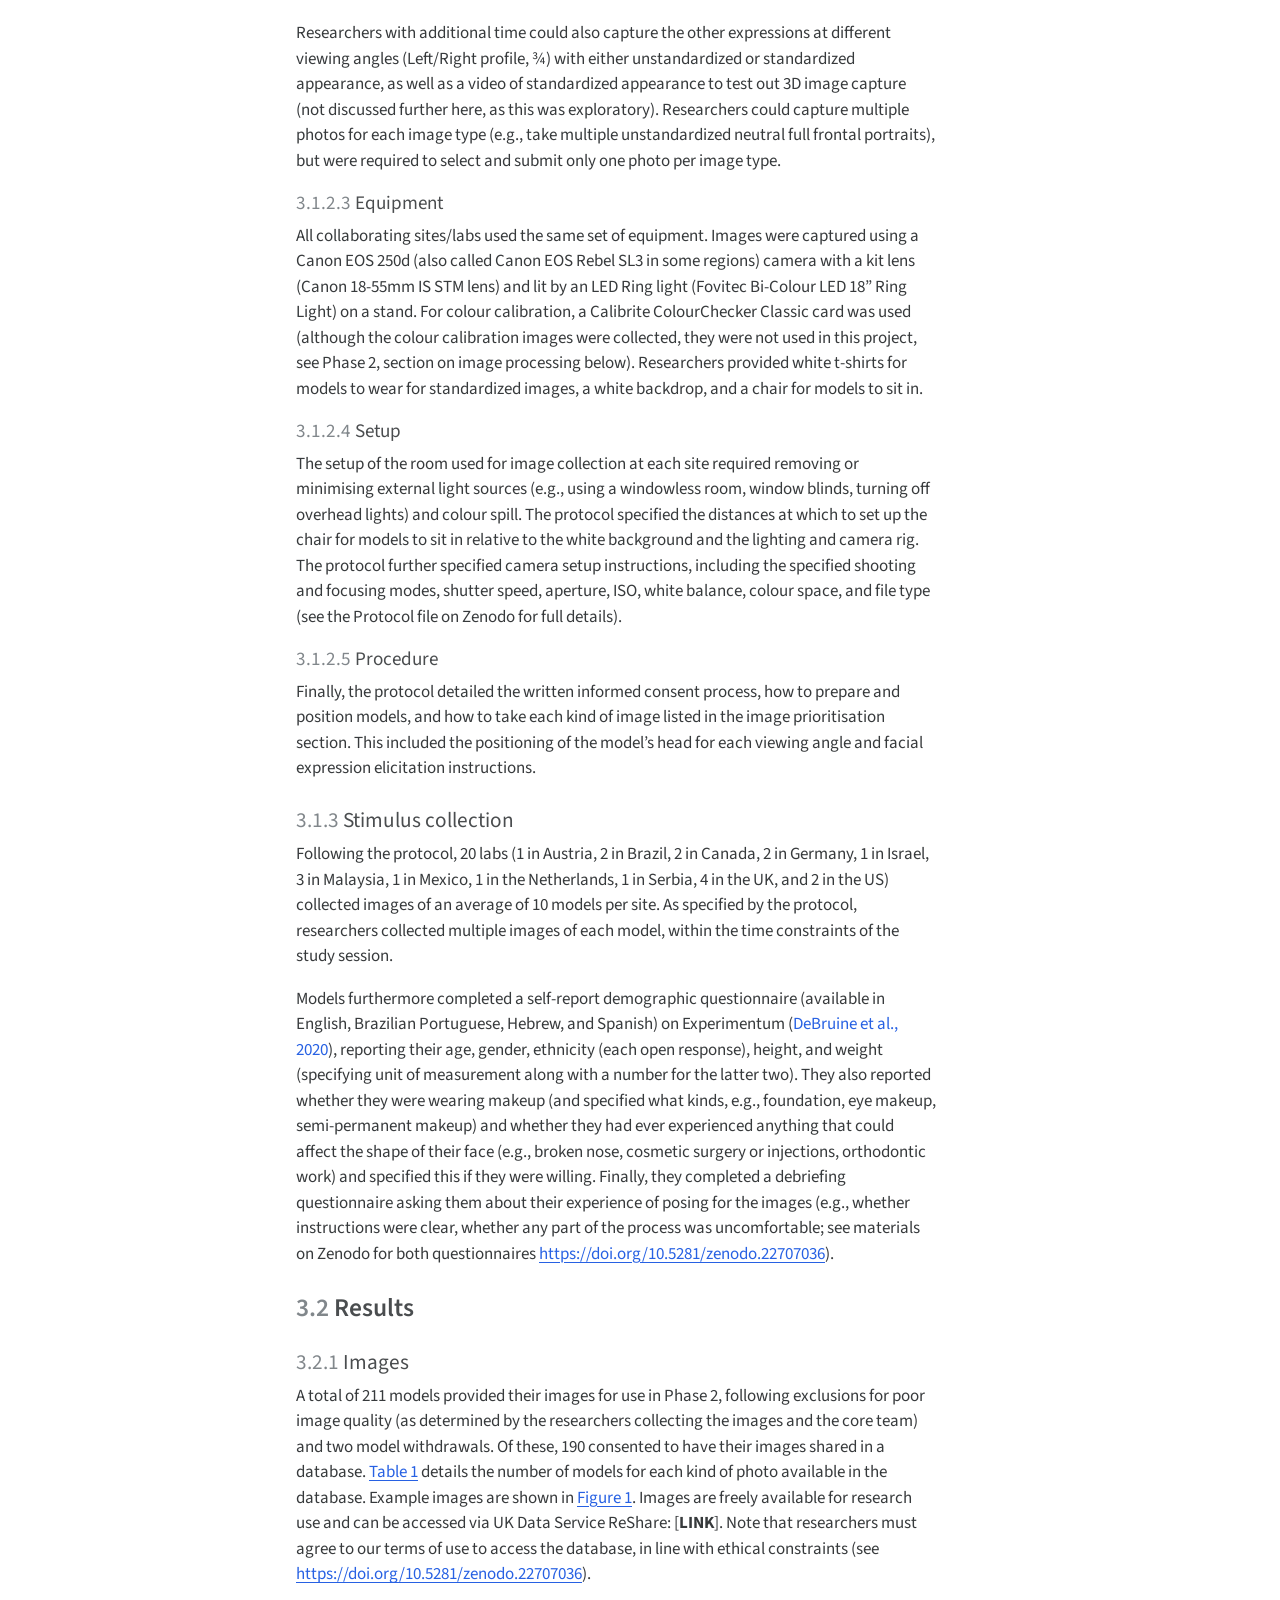
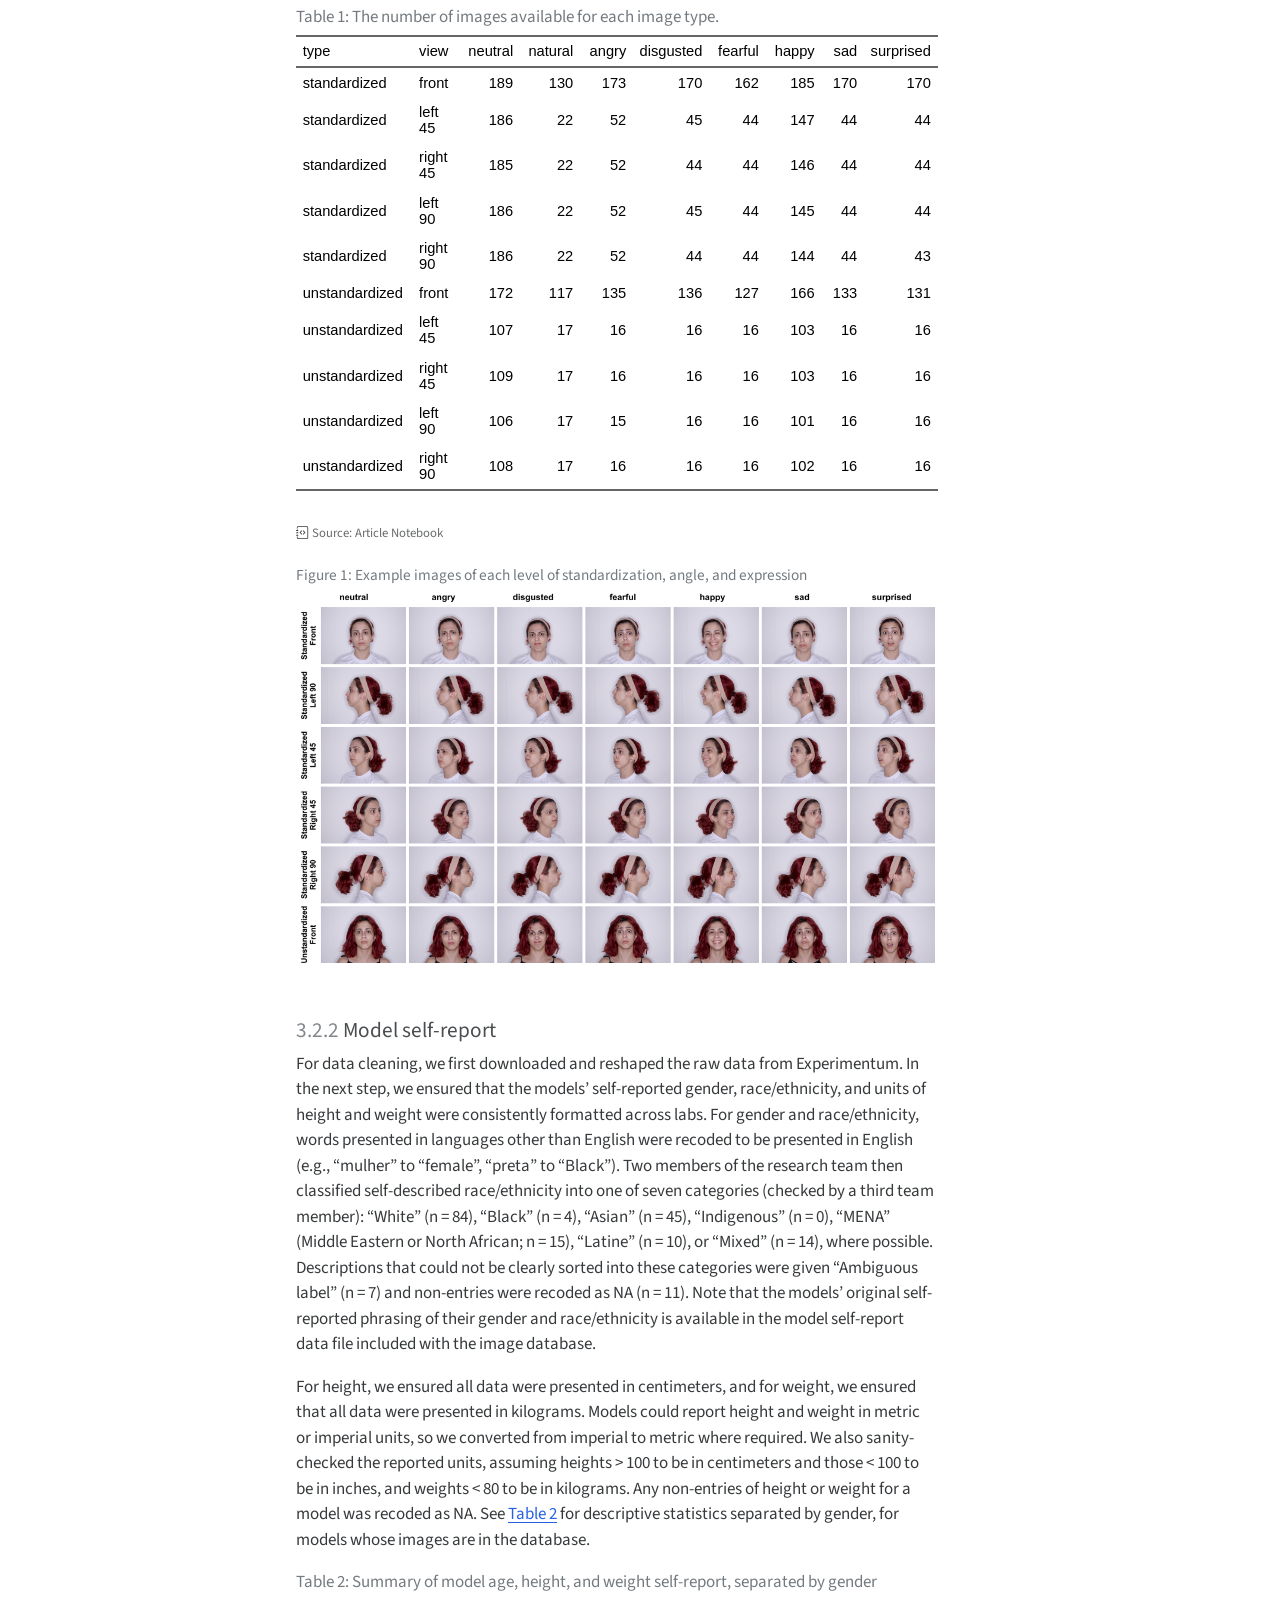
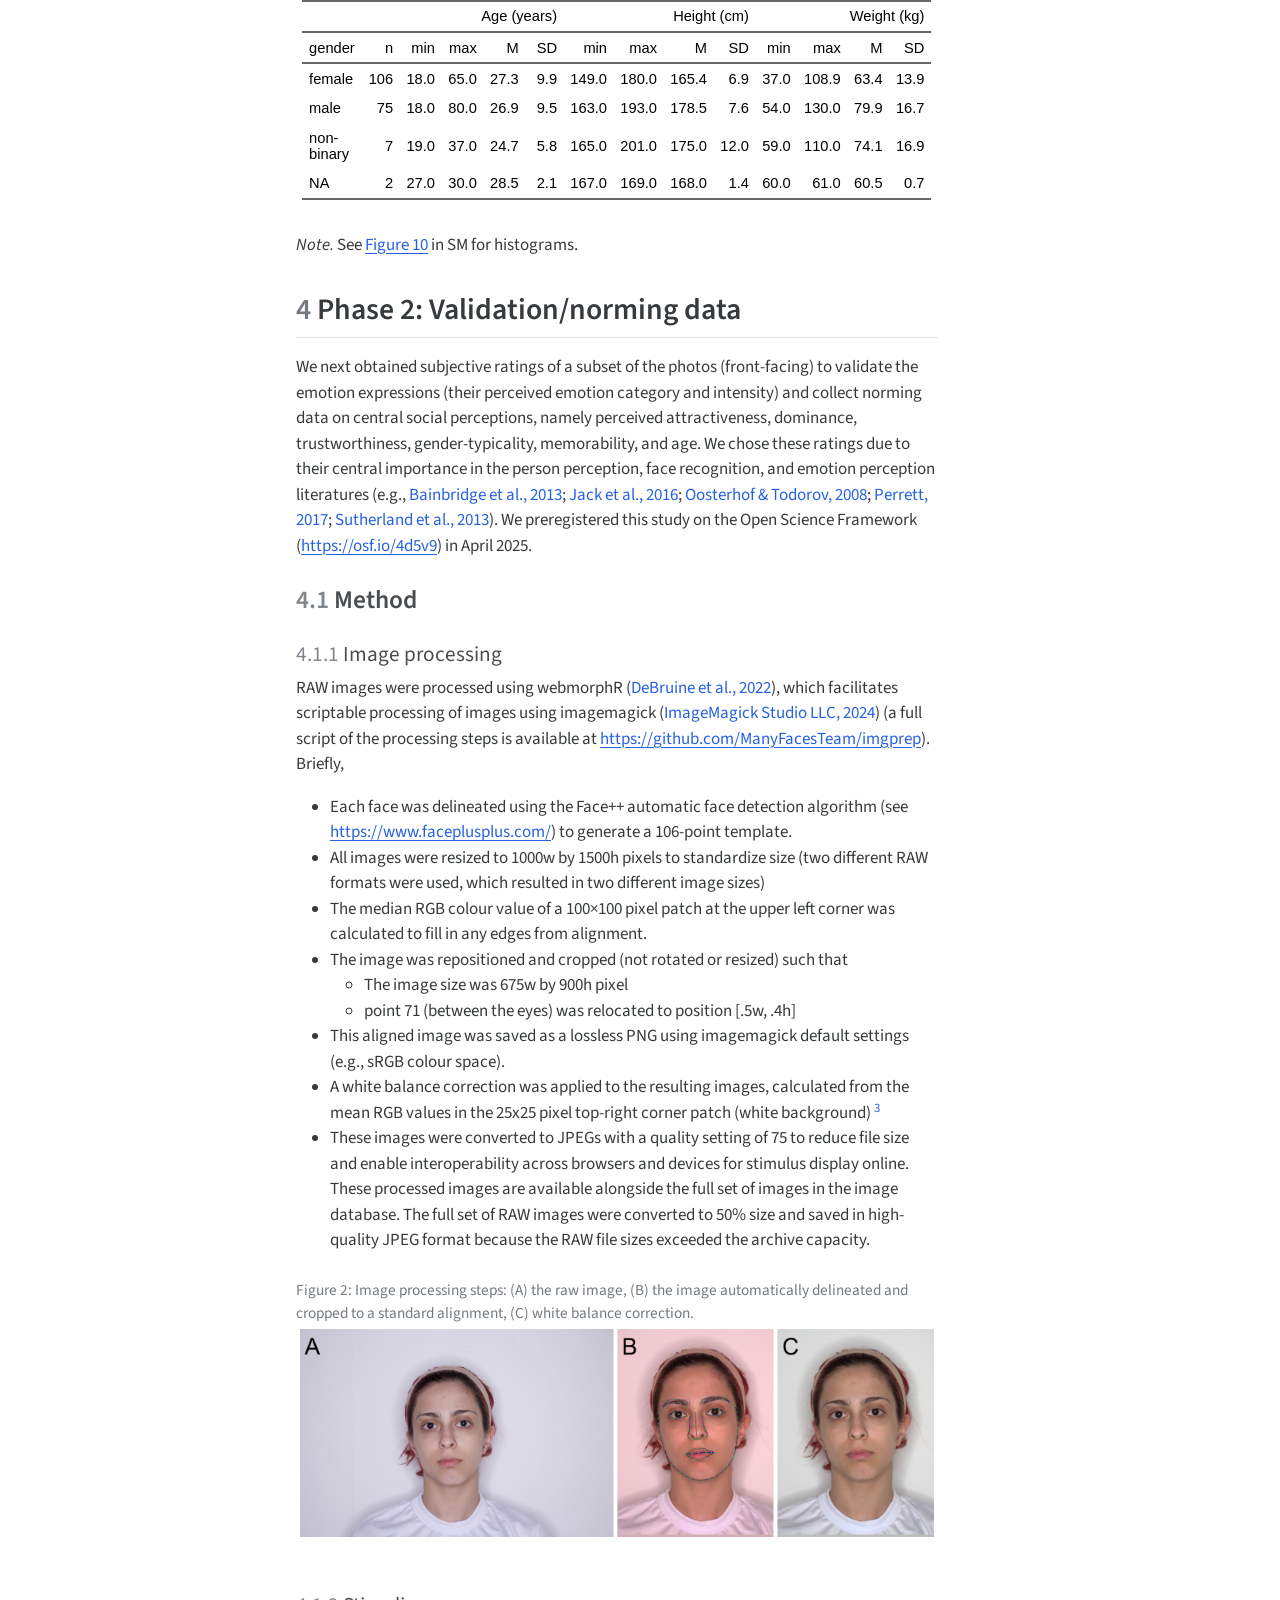
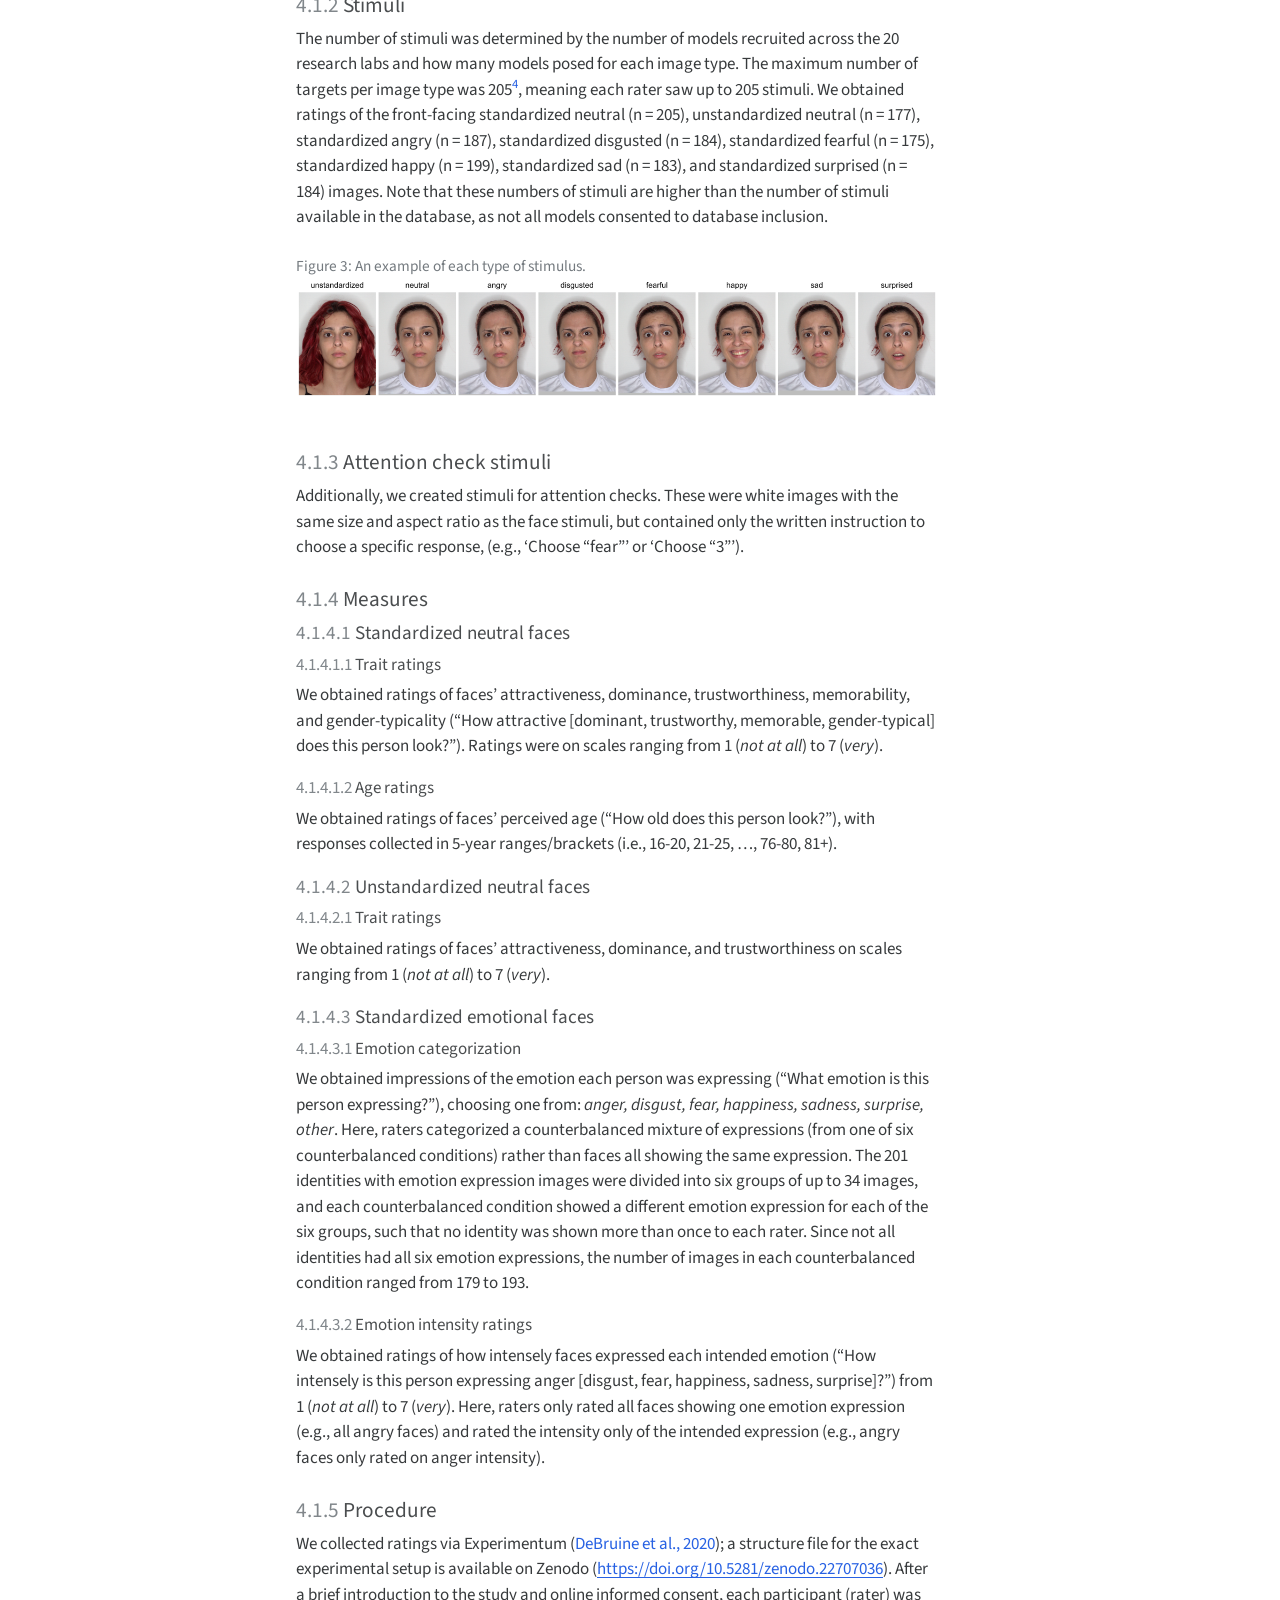
